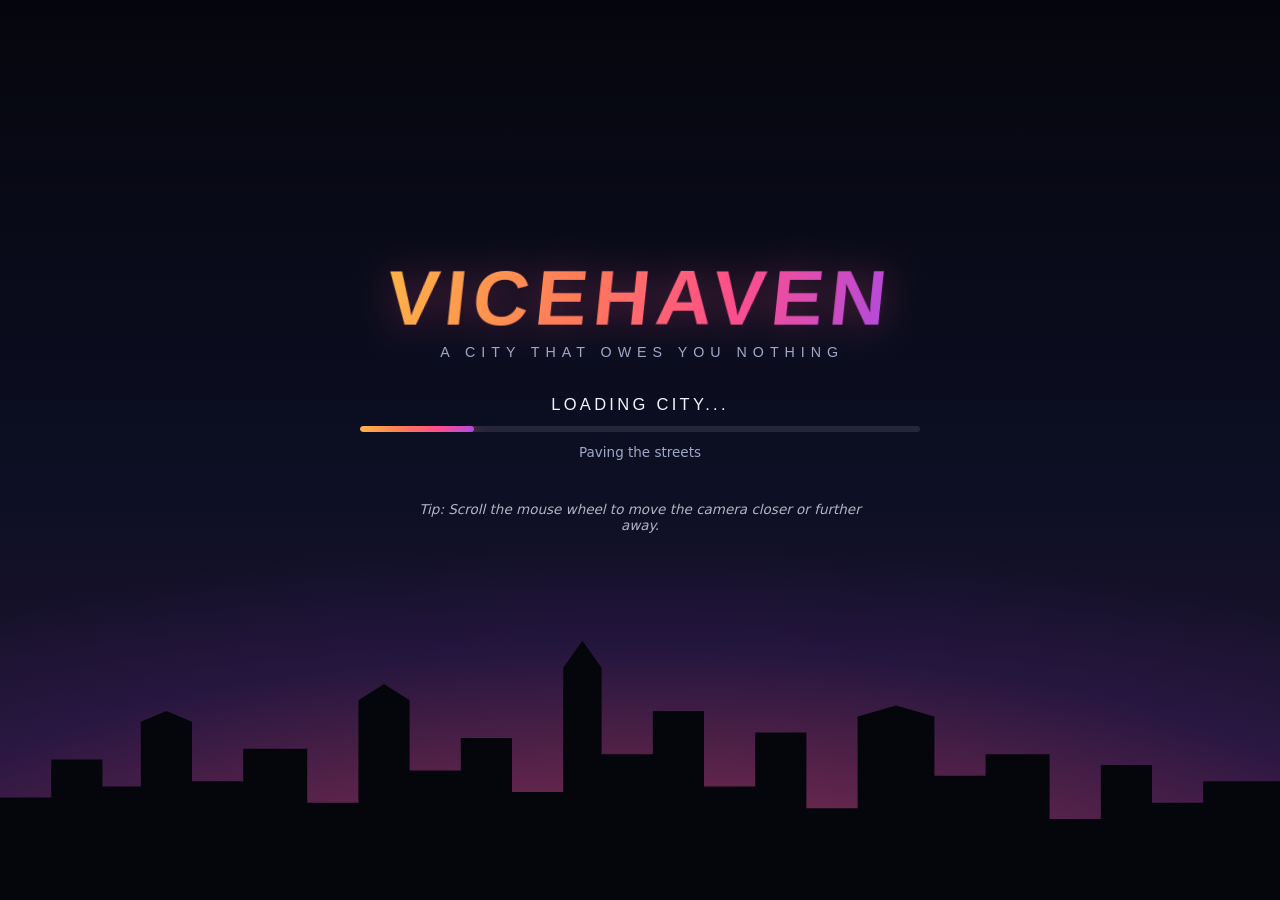
==== index.html @ 24d778cb "Rebuild index.html with vegetation merge; handoff note Co-Authored-By: Claude Sonnet 5.5 <noreply@an" ====
<!DOCTYPE html>
<html lang="en" data-build="single-file">
<head>
  <meta charset="utf-8">
  <!-- Vicehaven single-file build, 2026-10-19. Generated by tools/bundle.mjs from index.html; edit the source files, not this. -->
  <meta name="viewport" content="width=device-width, initial-scale=1">
  <meta name="color-scheme" content="dark">
  <meta name="description" content="Vicehaven — an original open-world action game that runs in the browser.">
  <title>Vicehaven</title>
  <link rel="icon" href="data:image/svg+xml,%3Csvg xmlns='http://www.w3.org/2000/svg' viewBox='0 0 64 64'%3E%3Cdefs%3E%3ClinearGradient id='g' x1='0' y1='0' x2='0' y2='1'%3E%3Cstop offset='0' stop-color='%23ffb347'/%3E%3Cstop offset='1' stop-color='%23ff4f8b'/%3E%3C/linearGradient%3E%3C/defs%3E%3Crect width='64' height='64' rx='14' fill='%230b0f1e'/%3E%3Cpath d='M14 14h9l9 26 9-26h9L37 50h-10z' fill='url(%23g)'/%3E%3C/svg%3E">
  <style data-src="css/style.css">
/*
 * style.css — design tokens, base styles, the loading screen, the error
 * overlay, buttons, the logo, dialogs and the developer overlay.
 * HUD styles live in hud.css, menu screens in menus.css.
 */

:root {
  --vh-bg: #070a14;
  --vh-panel: rgba(9, 13, 26, 0.74);
  --vh-panel-strong: rgba(9, 13, 26, 0.92);
  --vh-line: rgba(255, 255, 255, 0.12);
  --vh-line-strong: rgba(255, 255, 255, 0.22);
  --vh-text: #f1f4ff;
  --vh-muted: #9ea9c7;
  --vh-accent: #ff4f8b;
  --vh-accent-2: #ffb347;
  --vh-accent-3: #35e0d0;
  --vh-money: #7dffa8;
  --vh-health: #5ee08a;
  --vh-armor: #56b4ff;
  --vh-danger: #ff5a5a;
  --vh-warn: #ffb347;
  --vh-font: 'Segoe UI Variable Text', 'Segoe UI', system-ui, -apple-system, 'Helvetica Neue', Arial, sans-serif;
  --vh-font-display: 'Bahnschrift', 'DIN Alternate', 'Barlow Condensed', 'Arial Narrow', 'Segoe UI', sans-serif;
  --vh-text-scale: 1;
  --vh-subtitle-scale: 1;
  --vh-radius: 10px;
  --vh-sunset: linear-gradient(100deg, #ffb347 0%, #ff7a59 38%, #ff4f8b 68%, #b04ae0 100%);
}

/* Colour-blind friendly palette: blue / amber / white instead of green / red. */
body.cb-friendly {
  --vh-health: #f5c518;
  --vh-armor: #4aa3ff;
  --vh-money: #ffffff;
  --vh-danger: #ff9f1c;
  --vh-accent-3: #4aa3ff;
}

* {
  box-sizing: border-box;
}

html {
  font-size: calc(15px * var(--vh-text-scale));
}

html,
body {
  margin: 0;
  width: 100%;
  height: 100%;
  overflow: hidden;
  background: #000;
  color: var(--vh-text);
  font-family: var(--vh-font);
  -webkit-font-smoothing: antialiased;
  user-select: none;
}

#game-canvas {
  position: fixed;
  inset: 0;
  width: 100vw;
  height: 100vh;
  display: block;
  outline: none;
  background: #0b1020;
}

kbd {
  display: inline-block;
  min-width: 1.6em;
  padding: 0.1em 0.45em;
  border-radius: 5px;
  border: 1px solid var(--vh-line-strong);
  border-bottom-width: 2px;
  background: rgba(255, 255, 255, 0.08);
  font-family: var(--vh-font-display);
  font-size: 0.85em;
  font-weight: 600;
  text-align: center;
  color: var(--vh-text);
}

code {
  font-family: Consolas, 'Cascadia Mono', monospace;
  background: rgba(255, 255, 255, 0.08);
  padding: 0.05em 0.35em;
  border-radius: 4px;
}

/* ---------------------------------------------------------------- screens */
.screen {
  position: fixed;
  inset: 0;
  opacity: 0;
  visibility: hidden;
  pointer-events: none;
  transition: opacity 0.35s ease, visibility 0s linear 0.35s;
  z-index: 20;
}

.screen.visible {
  opacity: 1;
  visibility: visible;
  pointer-events: auto;
  transition: opacity 0.35s ease, visibility 0s;
}

/* ---------------------------------------------------------------- logo */
.logo {
  display: flex;
  flex-direction: column;
  align-items: flex-start;
  line-height: 1;
}

.logo-word {
  font-family: var(--vh-font-display);
  font-weight: 800;
  font-stretch: condensed;
  font-size: 4.6rem;
  letter-spacing: 0.08em;
  background: var(--vh-sunset);
  -webkit-background-clip: text;
  background-clip: text;
  color: transparent;
  filter: drop-shadow(0 0 18px rgba(255, 79, 139, 0.35));
  transform: skewX(-6deg);
}

.logo-sub {
  margin-top: 0.55rem;
  font-family: var(--vh-font-display);
  font-size: 0.95rem;
  letter-spacing: 0.42em;
  text-transform: uppercase;
  color: var(--vh-muted);
  padding-left: 0.3rem;
}

/* ---------------------------------------------------------- loading screen */
.screen-loading {
  z-index: 50;
  display: flex;
  align-items: center;
  justify-content: center;
  background: #06070f;
}

.loading-backdrop {
  position: absolute;
  inset: 0;
  background:
    radial-gradient(120% 60% at 50% 105%, rgba(255, 122, 89, 0.55) 0%, rgba(255, 79, 139, 0.28) 30%, rgba(90, 40, 140, 0.18) 55%, transparent 75%),
    linear-gradient(180deg, #05060d 0%, #0d0f24 55%, #2a1638 100%);
}

/* A skyline silhouette along the bottom of the loading screen. */
.loading-backdrop::after {
  content: '';
  position: absolute;
  left: 0;
  right: 0;
  bottom: 0;
  height: 30vh;
  background: #05060c;
  clip-path: polygon(0% 100%, 0% 62%, 4% 62%, 4% 48%, 8% 48%, 8% 58%, 11% 58%, 11% 34%, 13% 30%, 15% 34%, 15% 56%, 19% 56%, 19% 44%, 24% 44%, 24% 64%, 28% 64%, 28% 26%, 30% 20%, 32% 26%, 32% 52%, 36% 52%, 36% 40%, 40% 40%, 40% 60%, 44% 60%, 44% 14%, 45.5% 4%, 47% 14%, 47% 46%, 51% 46%, 51% 30%, 55% 30%, 55% 58%, 59% 58%, 59% 38%, 63% 38%, 63% 66%, 67% 66%, 67% 32%, 70% 28%, 73% 32%, 73% 54%, 77% 54%, 77% 46%, 82% 46%, 82% 70%, 86% 70%, 86% 50%, 90% 50%, 90% 64%, 94% 64%, 94% 56%, 100% 56%, 100% 100%);
}

.loading-inner {
  position: relative;
  width: min(560px, 86vw);
  display: flex;
  flex-direction: column;
  align-items: center;
  text-align: center;
  transform: translateY(-6vh);
}

.loading-inner .logo {
  align-items: center;
}

.loading-inner .logo-word {
  font-size: 5.2rem;
}

.loading-status {
  margin: 2.4rem 0 0.8rem;
  font-family: var(--vh-font-display);
  font-size: 1.1rem;
  letter-spacing: 0.2em;
  text-transform: uppercase;
}

.progress {
  width: 100%;
  height: 6px;
  border-radius: 999px;
  background: rgba(255, 255, 255, 0.1);
  overflow: hidden;
}

.progress-fill {
  height: 100%;
  width: 0%;
  border-radius: 999px;
  background: var(--vh-sunset);
  box-shadow: 0 0 14px rgba(255, 79, 139, 0.6);
  transition: width 0.25s ease;
}

.loading-step {
  margin: 0.8rem 0 0;
  min-height: 1.3em;
  font-size: 0.9rem;
  color: var(--vh-muted);
}

.loading-tip {
  margin: 2.6rem 0 0;
  max-width: 460px;
  font-size: 0.9rem;
  color: rgba(241, 244, 255, 0.72);
  font-style: italic;
}

/* ----------------------------------------------------------- fatal overlay */
.fatal {
  position: fixed;
  inset: 0;
  z-index: 100;
  display: none;
  align-items: center;
  justify-content: center;
  padding: 24px;
  background: radial-gradient(80% 80% at 50% 30%, #1a1030 0%, #05060c 70%);
  user-select: text;
}

.fatal.visible {
  display: flex;
}

.fatal-box {
  width: min(640px, 100%);
  max-height: 100%;
  overflow: auto;
  padding: 28px 30px;
  border-radius: 16px;
  background: var(--vh-panel-strong);
  border: 1px solid var(--vh-line);
  box-shadow: 0 30px 80px rgba(0, 0, 0, 0.6);
}

.fatal-badge {
  font-family: var(--vh-font-display);
  font-weight: 800;
  letter-spacing: 0.3em;
  font-size: 0.8rem;
  background: var(--vh-sunset);
  -webkit-background-clip: text;
  background-clip: text;
  color: transparent;
}

.fatal-box h2 {
  margin: 0.4rem 0 0.6rem;
  font-family: var(--vh-font-display);
  font-size: 1.7rem;
}

.fatal-message {
  color: var(--vh-accent-2);
  font-weight: 600;
}

.fatal-help {
  color: var(--vh-text);
  line-height: 1.55;
}

.fatal-help ol {
  padding-left: 1.3rem;
}

.fatal-details {
  margin-top: 1rem;
  color: var(--vh-muted);
}

.fatal-details pre {
  white-space: pre-wrap;
  word-break: break-word;
  font-size: 0.78rem;
  max-height: 200px;
  overflow: auto;
  background: rgba(0, 0, 0, 0.35);
  padding: 10px;
  border-radius: 8px;
}

.fatal-actions {
  margin-top: 1.2rem;
  display: flex;
  justify-content: flex-end;
}

/* ---------------------------------------------------------------- buttons */
.btn {
  appearance: none;
  border: 1px solid var(--vh-line);
  background: rgba(255, 255, 255, 0.06);
  color: var(--vh-text);
  font-family: var(--vh-font-display);
  font-size: 1rem;
  font-weight: 600;
  letter-spacing: 0.06em;
  padding: 0.62rem 1.2rem;
  border-radius: 8px;
  cursor: pointer;
  transition: background 0.15s, border-color 0.15s, transform 0.15s, color 0.15s;
}

.btn:hover:not([disabled]),
.btn:focus-visible {
  background: rgba(255, 255, 255, 0.14);
  border-color: var(--vh-line-strong);
  outline: none;
}

.btn:active:not([disabled]) {
  transform: translateY(1px);
}

.btn[disabled] {
  opacity: 0.45;
  cursor: not-allowed;
}

.btn-primary {
  background: var(--vh-sunset);
  border-color: transparent;
  color: #1b0b16;
}

.btn-primary:hover:not([disabled]),
.btn-primary:focus-visible {
  background: var(--vh-sunset);
  filter: brightness(1.1);
  box-shadow: 0 0 22px rgba(255, 79, 139, 0.45);
}

.btn-ghost {
  background: transparent;
}

.soon-badge {
  margin-left: 0.6rem;
  padding: 0.1rem 0.45rem;
  border-radius: 999px;
  font-size: 0.66rem;
  letter-spacing: 0.08em;
  background: rgba(255, 255, 255, 0.1);
  color: var(--vh-muted);
  vertical-align: middle;
  white-space: nowrap;
}

/* ---------------------------------------------------------------- dialog */
.dialog {
  position: fixed;
  inset: 0;
  z-index: 30;
  display: flex;
  align-items: center;
  justify-content: center;
  background: rgba(3, 5, 12, 0.35);
  opacity: 0;
  visibility: hidden;
  transition: opacity 0.25s, visibility 0s linear 0.25s;
}

.dialog.visible {
  opacity: 1;
  visibility: visible;
  transition: opacity 0.25s;
}

.dialog-box {
  width: min(560px, 90vw);
  padding: 24px 28px 20px;
  border-radius: 14px;
  background: var(--vh-panel-strong);
  border: 1px solid var(--vh-line);
  border-top: 3px solid var(--vh-accent-3);
  box-shadow: 0 24px 70px rgba(0, 0, 0, 0.55);
  line-height: 1.5;
  transform: translateY(8px);
  transition: transform 0.25s;
}

.dialog.visible .dialog-box {
  transform: none;
}

.dialog-kicker {
  font-size: 0.75rem;
  letter-spacing: 0.18em;
  text-transform: uppercase;
  color: var(--vh-accent-3);
}

.dialog-box h2 {
  margin: 0.2rem 0 0.6rem;
  font-family: var(--vh-font-display);
  font-size: 1.6rem;
}

.dialog-list {
  margin: 0.4rem 0 0.8rem;
  padding-left: 1.1rem;
}

.dialog-list b {
  color: var(--vh-accent-2);
}

.dialog-keys {
  display: flex;
  flex-wrap: wrap;
  gap: 0.45rem 1rem;
  padding: 0.8rem;
  border-radius: 10px;
  background: rgba(255, 255, 255, 0.05);
  font-size: 0.88rem;
  color: var(--vh-muted);
}

.dialog-close {
  margin-top: 0.9rem;
  font-size: 0.8rem;
  color: var(--vh-muted);
  text-align: right;
}

/* ------------------------------------------------------------- intro card */
.intro-card {
  position: fixed;
  left: 0;
  right: 0;
  bottom: 18vh;
  z-index: 15;
  text-align: center;
  opacity: 0;
  pointer-events: none;
}

.intro-card.visible {
  animation: intro-card 4.2s ease forwards;
}

.intro-place {
  font-family: var(--vh-font-display);
  font-size: 0.95rem;
  letter-spacing: 0.35em;
  text-transform: uppercase;
  color: var(--vh-accent-2);
  text-shadow: 0 2px 12px rgba(0, 0, 0, 0.7);
}

.intro-line {
  margin-top: 0.5rem;
  font-family: var(--vh-font-display);
  font-size: 2.2rem;
  font-weight: 700;
  text-shadow: 0 3px 18px rgba(0, 0, 0, 0.8);
}

@keyframes intro-card {
  0% { opacity: 0; transform: translateY(12px); }
  15% { opacity: 1; transform: none; }
  80% { opacity: 1; }
  100% { opacity: 0; }
}

/* ------------------------------------------------------ developer overlay */
.debug {
  position: fixed;
  top: 12px;
  left: 12px;
  z-index: 40;
  width: 470px;
  max-width: calc(100vw - 24px);
  padding: 10px 12px;
  border-radius: 10px;
  background: rgba(4, 6, 14, 0.82);
  border: 1px solid rgba(53, 224, 208, 0.35);
  font-family: Consolas, 'Cascadia Mono', 'Courier New', monospace;
  font-size: 12px;
  color: #cfe9ff;
  display: none;
  user-select: text;
}

.debug.visible {
  display: block;
}

.debug-title {
  font-weight: 700;
  letter-spacing: 0.15em;
  color: var(--vh-accent-3);
  margin-bottom: 6px;
}

.debug-stats {
  margin: 0;
  white-space: pre;
  line-height: 1.45;
}

.debug-graph {
  display: block;
  margin: 6px 0;
  width: 240px;
  height: 44px;
  background: rgba(255, 255, 255, 0.04);
  border-radius: 4px;
}

.debug-log {
  min-height: 4em;
  line-height: 1.4;
  color: #9fb4cc;
}

.debug-line.cmd {
  color: #ffffff;
}

.debug-line.bad {
  color: #ff9b9b;
}

.debug-input {
  width: 100%;
  margin-top: 6px;
  padding: 6px 8px;
  border-radius: 6px;
  border: 1px solid rgba(255, 255, 255, 0.15);
  background: rgba(0, 0, 0, 0.45);
  color: #fff;
  font: inherit;
  outline: none;
}

.debug-input:focus {
  border-color: var(--vh-accent-3);
}

body.reduced-flashing .progress-fill {
  box-shadow: none;
}
</style>
  <style data-src="css/hud.css">
/*
 * hud.css — the in-game heads-up display.
 * Everything is sized in rem so the "Interface text size" setting scales it.
 */

.hud {
  position: fixed;
  inset: 0;
  z-index: 10;
  pointer-events: none;
  opacity: 0;
  transition: opacity 0.4s;
  font-family: var(--vh-font-display);
}

.hud.visible {
  opacity: 1;
}

body.in-menu .hud .hud-hints,
body.in-menu .hud .hud-prompt,
body.dialog-open .hud .hud-prompt {
  opacity: 0;
}

/* ------------------------------------------------------------- top right */
.hud-top-right {
  position: absolute;
  top: 1.4rem;
  right: 1.8rem;
  display: flex;
  flex-direction: column;
  align-items: flex-end;
  gap: 0.3rem;
}

.hud-money {
  position: relative;
  font-size: 2rem;
  font-weight: 700;
  letter-spacing: 0.02em;
  color: var(--vh-money);
  text-shadow: 0 2px 0 rgba(0, 0, 0, 0.55), 0 0 14px rgba(0, 0, 0, 0.45);
  font-variant-numeric: tabular-nums;
}

.money-delta {
  position: absolute;
  right: 0;
  top: 100%;
  font-size: 1.1rem;
  opacity: 0;
  transform: translateY(-6px);
  transition: opacity 0.25s, transform 0.25s;
  white-space: nowrap;
}

.money-delta.show {
  opacity: 1;
  transform: none;
}

.money-delta.gain {
  color: var(--vh-money);
}

.money-delta.loss {
  color: var(--vh-danger);
}

/* Police heat: five shield-shaped pips. */
.hud-wanted {
  display: flex;
  gap: 0.32rem;
  opacity: 0;
  transform: translateY(-6px);
  transition: opacity 0.3s ease, transform 0.3s ease;
}

.hud-wanted.visible {
  opacity: 1;
  transform: none;
}

.heat-pip {
  width: 1.35rem;
  height: 1.55rem;
  clip-path: polygon(50% 0, 100% 18%, 92% 70%, 50% 100%, 8% 70%, 0 18%);
  background: rgba(255, 255, 255, 0.14);
  box-shadow: inset 0 0 0 2px rgba(255, 255, 255, 0.15);
}

.heat-pip.on {
  background: linear-gradient(180deg, #ff5a5a, #b3122e);
  animation: heat-siren 0.9s steps(1) infinite;
}

.heat-pip.on:nth-child(2n) {
  animation-delay: 0.45s;
}

@keyframes heat-siren {
  0% { background: linear-gradient(180deg, #ff5a5a, #b3122e); filter: drop-shadow(0 0 6px rgba(255, 60, 60, 0.9)); }
  50% { background: linear-gradient(180deg, #5aa8ff, #1b3fb3); filter: drop-shadow(0 0 6px rgba(80, 150, 255, 0.9)); }
}

.hud-wanted.flashing .heat-pip.on {
  animation: heat-evade 0.6s ease-in-out infinite alternate;
}

@keyframes heat-evade {
  from { opacity: 1; }
  to { opacity: 0.2; }
}

.hud-wanted.bump {
  animation: heat-bump 0.5s ease;
}

@keyframes heat-bump {
  30% { transform: scale(1.25); }
}

.hud-bust {
  position: relative;
  width: 8.2rem;
  height: 0.5rem;
  margin-top: 0.25rem;
  border-radius: 99px;
  background: rgba(255, 255, 255, 0.12);
  opacity: 0;
  transition: opacity 0.2s;
}

.hud-bust.visible {
  opacity: 1;
}

.hud-bust span {
  position: absolute;
  right: 0;
  top: -1.05rem;
  font-family: var(--vh-font-display);
  font-size: 0.65rem;
  letter-spacing: 0.25em;
  color: #ff8a8a;
}

.hud-bust .fill {
  height: 100%;
  width: 0;
  border-radius: 99px;
  background: linear-gradient(90deg, #ff9f1c, #ff3b3b);
}

/* ----------------------------------------------------------- bottom left */
.hud-bottom-left {
  position: absolute;
  left: 1.8rem;
  bottom: 1.6rem;
  width: 17rem;
}

.hud-location {
  margin-bottom: 0.7rem;
  text-shadow: 0 2px 6px rgba(0, 0, 0, 0.75);
}

.loc-place {
  font-size: 1.25rem;
  font-weight: 700;
  letter-spacing: 0.04em;
  text-transform: uppercase;
}

.loc-sub {
  margin-top: 0.1rem;
  font-size: 0.85rem;
  color: rgba(241, 244, 255, 0.78);
  letter-spacing: 0.05em;
}

.hud-bars {
  display: flex;
  flex-direction: column;
  gap: 0.35rem;
  padding: 0.55rem 0.65rem;
  border-radius: 10px;
  background: rgba(6, 9, 20, 0.55);
  border: 1px solid rgba(255, 255, 255, 0.08);
  backdrop-filter: blur(4px);
}

.bar {
  display: flex;
  align-items: center;
  gap: 0.5rem;
}

.bar-icon {
  width: 1rem;
  text-align: center;
  font-size: 0.85rem;
  line-height: 1;
}

.bar-track {
  flex: 1;
  height: 0.5rem;
  border-radius: 999px;
  background: rgba(255, 255, 255, 0.12);
  overflow: hidden;
}

.bar .fill {
  height: 100%;
  width: 100%;
  border-radius: 999px;
  transition: width 0.3s ease;
}

.bar-health .bar-icon {
  color: var(--vh-health);
}

.bar-health .fill {
  background: var(--vh-health);
  box-shadow: 0 0 10px color-mix(in srgb, var(--vh-health) 60%, transparent);
}

.bar-health.low .fill {
  background: var(--vh-danger);
  animation: hud-pulse 0.9s ease-in-out infinite;
}

.bar-armor .bar-icon {
  color: var(--vh-armor);
}

.bar-armor .fill {
  background: var(--vh-armor);
}

.bar-armor.empty {
  opacity: 0.45;
}

@keyframes hud-pulse {
  0%, 100% { opacity: 1; }
  50% { opacity: 0.45; }
}

body.reduced-flashing .bar-health.low .fill {
  animation: none;
}

/* ------------------------------------------------------------------ centre */
.hud-crosshair {
  position: absolute;
  left: 50%;
  top: 50%;
  width: 26px;
  height: 26px;
  margin: -13px 0 0 -13px;
  opacity: 0;
  transform: scale(1.4);
  transition: opacity 0.15s, transform 0.15s;
}

.hud-crosshair.visible {
  opacity: 1;
  transform: none;
}

.hud-crosshair i {
  position: absolute;
  background: #fff;
  box-shadow: 0 0 2px rgba(0, 0, 0, 0.9);
  border-radius: 1px;
}

.hud-crosshair i:nth-child(1) { left: 12px; top: 0; width: 2px; height: 8px; }
.hud-crosshair i:nth-child(2) { left: 12px; bottom: 0; width: 2px; height: 8px; }
.hud-crosshair i:nth-child(3) { top: 12px; left: 0; width: 8px; height: 2px; }
.hud-crosshair i:nth-child(4) { top: 12px; right: 0; width: 8px; height: 2px; }

.hud-prompt {
  position: absolute;
  left: 50%;
  bottom: 22%;
  display: flex;
  align-items: center;
  gap: 0.6rem;
  padding: 0.55rem 0.9rem;
  border-radius: 10px;
  background: rgba(6, 9, 20, 0.72);
  border: 1px solid rgba(255, 255, 255, 0.12);
  font-size: 1rem;
  font-weight: 600;
  letter-spacing: 0.03em;
  opacity: 0;
  transform: translate(-50%, 8px);
  transition: opacity 0.18s, transform 0.18s;
  white-space: nowrap;
}

.hud-prompt.visible {
  opacity: 1;
  transform: translate(-50%, 0);
}

.hud-prompt kbd {
  font-size: 0.95rem;
  background: var(--vh-accent-3);
  border-color: transparent;
  color: #031412;
}

.prompt-price {
  color: var(--vh-money);
}

.prompt-price:empty {
  display: none;
}

.hud-lock-hint {
  position: absolute;
  left: 50%;
  top: 58%;
  transform: translateX(-50%);
  padding: 0.4rem 0.8rem;
  border-radius: 999px;
  background: rgba(6, 9, 20, 0.7);
  font-size: 0.85rem;
  letter-spacing: 0.05em;
  opacity: 0;
  transition: opacity 0.3s;
}

.hud-lock-hint.visible {
  opacity: 1;
}

/* ------------------------------------------------------------- top left */
.hud-fps {
  position: absolute;
  top: 0.7rem;
  left: 0.9rem;
  padding: 0.15rem 0.5rem;
  border-radius: 6px;
  background: rgba(0, 0, 0, 0.45);
  font-size: 0.8rem;
  font-weight: 600;
  letter-spacing: 0.05em;
  color: var(--vh-accent-3);
  display: none;
  font-variant-numeric: tabular-nums;
}

.hud-fps.visible {
  display: block;
}

.hud-fps.warn {
  color: var(--vh-warn);
}

.hud-fps.bad {
  color: var(--vh-danger);
}

.hud-notify-stack {
  position: absolute;
  top: 2.6rem;
  left: 1.2rem;
  width: 21rem;
  display: flex;
  flex-direction: column;
  gap: 0.5rem;
}

.notify {
  display: flex;
  gap: 0.7rem;
  align-items: flex-start;
  padding: 0.7rem 0.85rem;
  border-radius: 10px;
  background: rgba(8, 11, 24, 0.82);
  border: 1px solid rgba(255, 255, 255, 0.1);
  border-left: 3px solid var(--vh-accent-3);
  box-shadow: 0 10px 30px rgba(0, 0, 0, 0.35);
  opacity: 0;
  transform: translateX(-16px);
  transition: opacity 0.3s ease, transform 0.3s ease;
  font-family: var(--vh-font);
}

.notify.in {
  opacity: 1;
  transform: none;
}

.notify.out {
  opacity: 0;
  transform: translateX(-16px);
}

.notify.bad {
  border-left-color: var(--vh-danger);
}

.notify-icon {
  font-size: 1.2rem;
  line-height: 1.2;
}

.notify-title {
  font-family: var(--vh-font-display);
  font-weight: 700;
  letter-spacing: 0.03em;
}

.notify-text {
  margin-top: 0.1rem;
  font-size: 0.86rem;
  color: rgba(241, 244, 255, 0.82);
  line-height: 1.4;
}

/* ------------------------------------------------------------ banner */
.hud-banner {
  position: absolute;
  right: 2rem;
  bottom: 2rem;
  text-align: right;
  opacity: 0;
  text-shadow: 0 3px 14px rgba(0, 0, 0, 0.8);
}

.hud-banner.visible {
  animation: hud-banner 3.8s ease forwards;
}

.banner-title {
  font-size: 2.4rem;
  font-weight: 800;
  font-style: italic;
  letter-spacing: 0.06em;
  text-transform: uppercase;
  background: var(--vh-sunset);
  -webkit-background-clip: text;
  background-clip: text;
  color: transparent;
  filter: drop-shadow(0 2px 6px rgba(0, 0, 0, 0.7));
}

.banner-sub {
  font-size: 0.95rem;
  letter-spacing: 0.2em;
  text-transform: uppercase;
  color: rgba(241, 244, 255, 0.85);
}

@keyframes hud-banner {
  0% { opacity: 0; transform: translateX(24px); }
  12% { opacity: 1; transform: none; }
  82% { opacity: 1; }
  100% { opacity: 0; }
}

.hud-toast {
  position: absolute;
  left: 50%;
  top: 1.2rem;
  transform: translateX(-50%);
  padding: 0.35rem 0.9rem;
  border-radius: 999px;
  background: rgba(6, 9, 20, 0.72);
  font-size: 0.9rem;
  letter-spacing: 0.06em;
  opacity: 0;
  transition: opacity 0.2s;
}

.hud-toast.visible {
  opacity: 1;
}

/* ------------------------------------------------------------ checklist */
.hud-hints {
  position: absolute;
  right: 1.8rem;
  top: 6.2rem;
  width: 17.5rem;
  padding: 0.8rem 0.9rem 0.6rem;
  border-radius: 12px;
  background: rgba(6, 9, 20, 0.6);
  border: 1px solid rgba(255, 255, 255, 0.08);
  backdrop-filter: blur(4px);
  transition: opacity 0.6s, transform 0.6s;
}

.hud-hints.complete,
.hud-hints.hidden-by-setting {
  opacity: 0;
  transform: translateX(20px);
}

.hints-title {
  font-size: 0.78rem;
  letter-spacing: 0.22em;
  text-transform: uppercase;
  color: var(--vh-accent-2);
  margin-bottom: 0.45rem;
}

.hints-list {
  list-style: none;
  margin: 0;
  padding: 0;
}

.hint {
  display: grid;
  grid-template-columns: 1.1rem 1fr auto;
  align-items: center;
  gap: 0.1rem 0.5rem;
  padding: 0.22rem 0;
  font-family: var(--vh-font);
  font-size: 0.82rem;
  color: rgba(241, 244, 255, 0.9);
  transition: color 0.3s, opacity 0.3s;
}

.hint-box {
  width: 0.85rem;
  height: 0.85rem;
  border-radius: 4px;
  border: 1.5px solid rgba(255, 255, 255, 0.4);
  position: relative;
  transition: background 0.25s, border-color 0.25s;
}

.hint.done .hint-box {
  background: var(--vh-accent-3);
  border-color: var(--vh-accent-3);
}

.hint.done .hint-box::after {
  content: '';
  position: absolute;
  left: 0.22rem;
  top: 0.05rem;
  width: 0.2rem;
  height: 0.42rem;
  border: solid #031412;
  border-width: 0 2px 2px 0;
  transform: rotate(45deg);
}

.hint.done .hint-text {
  color: rgba(241, 244, 255, 0.45);
  text-decoration: line-through;
}

.hint-keys {
  font-family: var(--vh-font-display);
  font-size: 0.72rem;
  letter-spacing: 0.04em;
  color: var(--vh-muted);
  white-space: nowrap;
}

.hint-note {
  grid-column: 2 / 4;
  font-size: 0.7rem;
  color: var(--vh-muted);
}

.hint.done .hint-note {
  display: none;
}

/* ------------------------------------------------------ fades, knockout */
.hud-fade {
  position: absolute;
  inset: 0;
  background: #000;
  opacity: 0;
  transition-property: opacity;
  transition-duration: 600ms;
}

.hud-knockout {
  position: absolute;
  inset: 0;
  display: flex;
  flex-direction: column;
  align-items: center;
  justify-content: center;
  background: radial-gradient(ellipse at center, rgba(40, 0, 10, 0.2) 0%, rgba(40, 0, 10, 0.75) 100%);
  opacity: 0;
  transition: opacity 0.8s;
}

.hud-knockout.visible {
  opacity: 1;
}

.hud-knockout h2 {
  margin: 0;
  font-size: 3.4rem;
  font-weight: 800;
  font-style: italic;
  letter-spacing: 0.1em;
  text-transform: uppercase;
  color: #ff6f7d;
  text-shadow: 0 4px 24px rgba(0, 0, 0, 0.8);
}

.hud-knockout p {
  margin: 0.4rem 0 0;
  font-size: 1rem;
  letter-spacing: 0.12em;
  color: rgba(255, 255, 255, 0.8);
}

@media (max-width: 900px) {
  .hud-hints {
    display: none;
  }
}

/* ------------------------------------------------------------ challenges */
body.in-challenge .hud .hud-hints {
  opacity: 0;
  transform: translateX(20px);
}

.hud-challenge {
  position: absolute;
  top: 1.1rem;
  left: 50%;
  transform: translate(-50%, -12px);
  min-width: 15rem;
  padding: 0.5rem 1.4rem 0.6rem;
  border-radius: 14px;
  background: rgba(6, 9, 20, 0.62);
  border: 1px solid rgba(255, 255, 255, 0.1);
  backdrop-filter: blur(4px);
  text-align: center;
  opacity: 0;
  transition: opacity 0.3s, transform 0.3s;
}

.hud-challenge.visible {
  opacity: 1;
  transform: translate(-50%, 0);
}

.chal-name {
  font-size: 0.75rem;
  letter-spacing: 0.3em;
  text-transform: uppercase;
  color: var(--vh-accent-3);
}

.hud-challenge.countdown .chal-name {
  color: var(--vh-accent-2);
}

.chal-timer {
  font-size: 2.6rem;
  font-weight: 700;
  line-height: 1.05;
  font-variant-numeric: tabular-nums;
  letter-spacing: 0.02em;
  text-shadow: 0 2px 10px rgba(0, 0, 0, 0.6);
}

.chal-timer.warning {
  color: var(--vh-warn);
}

.chal-timer.critical {
  color: var(--vh-danger);
  animation: chal-pulse 0.5s ease-in-out infinite;
}

body.reduced-flashing .chal-timer.critical {
  animation: none;
}

@keyframes chal-pulse {
  50% { transform: scale(1.08); }
}

.chal-info {
  font-size: 0.8rem;
  letter-spacing: 0.08em;
  color: rgba(241, 244, 255, 0.78);
}

.chal-pop {
  position: absolute;
  left: 50%;
  top: 100%;
  transform: translate(-50%, 0);
  margin-top: 0.4rem;
  font-size: 1.6rem;
  font-weight: 800;
  opacity: 0;
  text-shadow: 0 2px 10px rgba(0, 0, 0, 0.7);
  white-space: nowrap;
}

.chal-pop.show {
  animation: chal-pop 1.6s ease forwards;
}

.chal-pop.good {
  color: var(--vh-money);
}

.chal-pop.bad {
  color: var(--vh-danger);
}

@keyframes chal-pop {
  0% { opacity: 0; transform: translate(-50%, -6px) scale(0.8); }
  12% { opacity: 1; transform: translate(-50%, 0) scale(1.1); }
  25% { transform: translate(-50%, 0) scale(1); }
  80% { opacity: 1; }
  100% { opacity: 0; transform: translate(-50%, 8px); }
}

.hud-bigtext {
  position: absolute;
  left: 50%;
  top: 38%;
  transform: translate(-50%, -50%);
  font-size: 7rem;
  font-weight: 800;
  font-style: italic;
  color: #fff;
  text-shadow: 0 6px 30px rgba(0, 0, 0, 0.6);
  opacity: 0;
  pointer-events: none;
}

.hud-bigtext.show {
  animation: big-count 0.95s ease-out forwards;
}

.hud-bigtext.go {
  background: var(--vh-sunset);
  -webkit-background-clip: text;
  background-clip: text;
  color: transparent;
  filter: drop-shadow(0 4px 18px rgba(255, 79, 139, 0.6));
}

@keyframes big-count {
  0% { opacity: 0; transform: translate(-50%, -50%) scale(1.8); }
  18% { opacity: 1; transform: translate(-50%, -50%) scale(1); }
  70% { opacity: 1; }
  100% { opacity: 0; transform: translate(-50%, -50%) scale(0.85); }
}

.hud-center-banner {
  position: absolute;
  left: 0;
  right: 0;
  top: 30%;
  text-align: center;
  opacity: 0;
  pointer-events: none;
}

.hud-center-banner.show {
  animation: hud-banner 2.2s ease forwards;
}

.cb-title {
  font-size: 2.8rem;
  font-weight: 800;
  font-style: italic;
  letter-spacing: 0.06em;
  text-transform: uppercase;
  color: #ff8a7a;
  text-shadow: 0 4px 20px rgba(0, 0, 0, 0.7);
}

.cb-sub {
  font-size: 0.95rem;
  letter-spacing: 0.18em;
  text-transform: uppercase;
  color: rgba(255, 255, 255, 0.8);
}

.hud-objective {
  position: absolute;
  width: 0;
  height: 0;
  opacity: 0;
  transition: opacity 0.2s;
}

.hud-objective.visible {
  opacity: 1;
}

.obj-diamond {
  position: absolute;
  left: -9px;
  top: -9px;
  width: 18px;
  height: 18px;
  border: 3px solid var(--vh-accent-3);
  transform: rotate(45deg);
  box-shadow: 0 0 12px var(--vh-accent-3);
  background: rgba(53, 224, 208, 0.18);
}

.hud-objective.finish .obj-diamond {
  border-color: #ffd34a;
  box-shadow: 0 0 14px #ffd34a;
  background: rgba(255, 211, 74, 0.2);
}

.obj-dist {
  position: absolute;
  left: 50%;
  top: 16px;
  transform: translateX(-50%);
  font-size: 0.85rem;
  font-weight: 700;
  white-space: nowrap;
  text-shadow: 0 1px 4px rgba(0, 0, 0, 0.9);
}

.obj-arrow {
  position: absolute;
  left: -2px;
  top: -2px;
  width: 4px;
  height: 4px;
  display: none;
}

.obj-arrow::after {
  content: '';
  position: absolute;
  left: 14px;
  top: -10px;
  border-left: 18px solid var(--vh-accent-3);
  border-top: 12px solid transparent;
  border-bottom: 12px solid transparent;
  filter: drop-shadow(0 0 6px var(--vh-accent-3));
}

.hud-objective.edge .obj-arrow {
  display: block;
}

.hud-objective.edge .obj-diamond {
  transform: rotate(45deg) scale(0.7);
}

.hud-results {
  position: absolute;
  left: 50%;
  top: 50%;
  display: flex;
  gap: 1.3rem;
  align-items: center;
  min-width: 25rem;
  padding: 1.3rem 1.6rem;
  border-radius: 18px;
  background: rgba(8, 11, 24, 0.86);
  border: 1px solid rgba(255, 255, 255, 0.12);
  box-shadow: 0 30px 80px rgba(0, 0, 0, 0.55);
  transform: translate(-50%, -40%) scale(0.96);
  opacity: 0;
  transition: opacity 0.35s, transform 0.35s;
}

.hud-results.visible {
  opacity: 1;
  transform: translate(-50%, -50%) scale(1);
}

.res-medal {
  flex: none;
  width: 5.2rem;
  height: 5.2rem;
  border-radius: 50%;
  display: flex;
  align-items: center;
  justify-content: center;
  font-size: 2.6rem;
  color: rgba(0, 0, 0, 0.55);
  background: radial-gradient(circle at 35% 30%, #ffffff 0%, #9aa3b5 60%, #5b6275 100%);
}

.res-medal.gold {
  background: radial-gradient(circle at 35% 30%, #fff6c9 0%, #f3c33c 55%, #a8740c 100%);
  box-shadow: 0 0 30px rgba(243, 195, 60, 0.55);
}

.res-medal.silver {
  background: radial-gradient(circle at 35% 30%, #ffffff 0%, #c6ccd8 55%, #7c8497 100%);
  box-shadow: 0 0 24px rgba(198, 204, 216, 0.45);
}

.res-medal.bronze {
  background: radial-gradient(circle at 35% 30%, #ffe0c2 0%, #cd7f3a 55%, #7d4418 100%);
  box-shadow: 0 0 24px rgba(205, 127, 58, 0.45);
}

.res-name {
  font-size: 0.78rem;
  letter-spacing: 0.3em;
  text-transform: uppercase;
  color: var(--vh-muted);
}

.res-title {
  font-size: 1.7rem;
  font-weight: 800;
  letter-spacing: 0.04em;
}

.res-main {
  font-size: 2.1rem;
  font-weight: 700;
  font-variant-numeric: tabular-nums;
  color: var(--vh-accent-2);
}

.res-line {
  font-size: 0.9rem;
  color: rgba(241, 244, 255, 0.85);
}

.res-reward {
  margin-top: 0.3rem;
  font-size: 1.3rem;
  font-weight: 800;
  color: var(--vh-money);
}

.res-hint {
  margin-top: 0.6rem;
  font-size: 0.8rem;
  color: var(--vh-muted);
}

/* --------------------------------------------------------------- driving */
.hud-speedo {
  --speed: 0;
  position: absolute;
  right: 1.6rem;
  bottom: 1.4rem;
  width: 14rem;
  padding: 0.5rem 0.6rem 0.7rem;
  border-radius: 22px;
  background: radial-gradient(circle at 50% 38%, rgba(20, 26, 48, 0.88), rgba(6, 8, 18, 0.78) 72%);
  border: 1px solid rgba(255, 255, 255, 0.12);
  box-shadow: 0 14px 38px rgba(0, 0, 0, 0.5), inset 0 1px 0 rgba(255, 255, 255, 0.08);
  font-family: var(--vh-font-display);
  opacity: 0;
  transform: translateY(12px) scale(0.97);
  transition: opacity 0.35s ease, transform 0.35s ease;
  overflow: hidden;
}

.hud-speedo.visible {
  opacity: 1;
  transform: none;
}

/* The dial: square, centred, the number sits inside it. */
.speedo-arc {
  position: relative;
  width: 100%;
  aspect-ratio: 1;
}

.speedo-arc svg {
  display: block;
  width: 100%;
  height: 100%;
  overflow: visible;
}

.speedo-arc .track {
  fill: none;
  stroke: rgba(255, 255, 255, 0.1);
  stroke-width: 9;
  stroke-linecap: round;
}

.speedo-arc .prog {
  fill: none;
  stroke: url(#spd-grad);
  stroke-width: 9;
  stroke-linecap: round;
  stroke-dasharray: 100;
  stroke-dashoffset: calc(100 - 100 * var(--speed));
  filter: drop-shadow(0 0 5px rgba(255, 130, 90, 0.7));
  transition: stroke-dashoffset 0.12s linear;
}

.speedo-arc .tk {
  stroke: rgba(255, 255, 255, 0.35);
  stroke-width: 1.2;
}

.speedo-arc .tk.major {
  stroke: rgba(255, 255, 255, 0.75);
  stroke-width: 2;
}

.speedo-arc .needle {
  transform-origin: 100px 100px;
  transform: rotate(calc(-135deg + 270deg * var(--speed)));
  transition: transform 0.12s linear;
  fill: #ff4f8b;
  filter: drop-shadow(0 0 4px rgba(255, 79, 139, 0.9));
}

.speedo-arc .needle circle {
  fill: #f1f4ff;
}

.speedo-value {
  position: absolute;
  left: 0;
  right: 0;
  top: 5.3rem;
  text-align: center;
  font-size: 3.1rem;
  font-weight: 700;
  line-height: 1;
  letter-spacing: -0.02em;
  font-variant-numeric: tabular-nums;
  text-shadow: 0 0 20px rgba(255, 122, 89, 0.45);
}

.speedo-unit {
  position: absolute;
  left: 0;
  right: 0;
  top: 8.35rem;
  text-align: center;
  font-size: 0.7rem;
  letter-spacing: 0.3em;
  color: var(--vh-muted);
  text-transform: uppercase;
}

.speedo-gear {
  position: absolute;
  left: 50%;
  top: 9.6rem;
  transform: translateX(-50%);
  width: 2.3rem;
  height: 2rem;
  display: grid;
  place-items: center;
  border-radius: 9px;
  border: 1px solid rgba(255, 255, 255, 0.28);
  background: rgba(255, 255, 255, 0.06);
  font-size: 1.2rem;
  font-weight: 700;
  color: var(--vh-accent-2);
}

/* Nitro and body: two thin segmented bars under the dial. */
.speedo-bar {
  position: relative;
  margin: 1.25rem 0.6rem 0;
  height: 0.45rem;
  border-radius: 99px;
  background: rgba(255, 255, 255, 0.08);
  overflow: visible;
}

.speedo-bar + .speedo-bar {
  margin-top: 1.35rem;
}

.speedo-bar .fill {
  height: 100%;
  width: 50%;
  border-radius: 99px;
  transition: width 0.15s linear;
  -webkit-mask: repeating-linear-gradient(90deg, #000 0 8px, transparent 8px 10px);
  mask: repeating-linear-gradient(90deg, #000 0 8px, transparent 8px 10px);
}

.speedo-bar .bar-label {
  position: absolute;
  left: 0;
  top: -1rem;
  font-size: 0.6rem;
  letter-spacing: 0.24em;
  color: var(--vh-muted);
}

.speedo-nitro .fill {
  background: linear-gradient(90deg, #35e0d0, #4aa3ff 60%, #b04ae0);
  box-shadow: 0 0 10px rgba(74, 163, 255, 0.6);
}

.hud-speedo.boosting .speedo-nitro .fill {
  animation: nitro-pulse 0.25s ease-in-out infinite alternate;
}

.hud-speedo.boosting {
  box-shadow: 0 14px 38px rgba(0, 0, 0, 0.5), 0 0 28px rgba(74, 163, 255, 0.35), inset 0 1px 0 rgba(255, 255, 255, 0.08);
}

@keyframes nitro-pulse {
  to { filter: brightness(1.7); }
}

.speedo-damage .fill {
  background: linear-gradient(90deg, #5ee08a, #ffd166);
}

.hud-speedo.damaged .speedo-damage .fill {
  background: linear-gradient(90deg, #ff5a5a, #ff9f1c);
  animation: damage-blink 0.8s steps(2) infinite;
}

@keyframes damage-blink {
  50% { opacity: 0.45; }
}

.hud-vehicle-name {
  position: absolute;
  right: 2.2rem;
  bottom: 22.5rem; /* just above the speedometer dial, below the district name and radio */
  text-align: right;
  font-family: var(--vh-font-display);
  opacity: 0;
  pointer-events: none;
  text-shadow: 0 3px 12px rgba(0, 0, 0, 0.7);
}

.hud-vehicle-name.show {
  animation: vehicle-name 3.2s ease forwards;
}

.vn-make {
  font-size: 0.8rem;
  letter-spacing: 0.4em;
  text-transform: uppercase;
  color: var(--vh-accent-2);
}

.vn-model {
  font-size: 2.1rem;
  font-weight: 700;
  font-style: italic;
  letter-spacing: 0.02em;
  background: var(--vh-sunset);
  -webkit-background-clip: text;
  background-clip: text;
  color: transparent;
}

@keyframes vehicle-name {
  0% { opacity: 0; transform: translateX(30px); }
  12% { opacity: 1; transform: none; }
  80% { opacity: 1; transform: none; }
  100% { opacity: 0; transform: translateX(-10px); }
}

.hud-score-pop {
  position: absolute;
  left: 50%;
  top: 30%;
  transform: translateX(-50%);
  font-family: var(--vh-font-display);
  font-size: 1.5rem;
  font-weight: 700;
  font-style: italic;
  letter-spacing: 0.12em;
  color: #fff;
  text-shadow: 0 0 16px rgba(53, 224, 208, 0.9), 0 3px 8px rgba(0, 0, 0, 0.6);
  opacity: 0;
  pointer-events: none;
  white-space: nowrap;
}

.hud-score-pop.show {
  animation: score-pop 1.3s ease-out forwards;
}

@keyframes score-pop {
  0% { opacity: 0; transform: translate(-50%, 12px) scale(0.8); }
  15% { opacity: 1; transform: translate(-50%, 0) scale(1.08); }
  30% { transform: translate(-50%, 0) scale(1); }
  80% { opacity: 1; }
  100% { opacity: 0; transform: translate(-50%, -18px); }
}

.hud-car-prompt {
  bottom: 26%;
}

body.driving .hud .hud-hints {
  opacity: 0;
}

/* -------------------------------------------------------------- missions */
.hud-objtext {
  position: absolute;
  left: 50%;
  top: 1.3rem;
  transform: translateX(-50%);
  max-width: min(760px, 70vw);
  padding: 0.5rem 1.2rem;
  border-radius: 999px;
  background: linear-gradient(90deg, rgba(8, 11, 22, 0), rgba(8, 11, 22, 0.72) 18%, rgba(8, 11, 22, 0.72) 82%, rgba(8, 11, 22, 0));
  font-family: var(--vh-font-display);
  font-size: 1.12rem;
  letter-spacing: 0.04em;
  text-align: center;
  color: #fff;
  text-shadow: 0 2px 6px rgba(0, 0, 0, 0.8);
  opacity: 0;
  transition: opacity 0.3s ease;
  pointer-events: none;
}

.hud-objtext::before {
  content: '◆';
  margin-right: 0.55rem;
  color: var(--vh-accent-2);
}

.hud-objtext.visible {
  opacity: 1;
}

.hud-objtext.flash {
  animation: obj-flash 0.9s ease;
}

@keyframes obj-flash {
  0% { color: var(--vh-accent-2); transform: translateX(-50%) scale(1.06); }
  100% { color: #fff; transform: translateX(-50%); }
}

.hud-mtimer {
  position: absolute;
  left: 50%;
  top: 3.9rem;
  transform: translateX(-50%);
  font-family: var(--vh-font-display);
  font-size: 1.9rem;
  font-weight: 700;
  font-variant-numeric: tabular-nums;
  color: #fff;
  text-shadow: 0 2px 8px rgba(0, 0, 0, 0.8);
  opacity: 0;
  pointer-events: none;
}

.hud-mtimer.visible {
  opacity: 1;
}

.hud-mtimer.critical {
  color: #ff5a5a;
  animation: timer-pulse 0.5s ease-in-out infinite alternate;
}

@keyframes timer-pulse {
  to { transform: translateX(-50%) scale(1.12); }
}

.hud-suspicion {
  position: absolute;
  left: 50%;
  top: 4.2rem;
  width: 14rem;
  height: 0.5rem;
  transform: translateX(-50%);
  border-radius: 99px;
  background: rgba(255, 255, 255, 0.14);
  opacity: 0;
  transition: opacity 0.3s;
}

.hud-suspicion.visible {
  opacity: 1;
}

.hud-suspicion span {
  position: absolute;
  left: 0;
  top: -1.1rem;
  font-family: var(--vh-font-display);
  font-size: 0.65rem;
  letter-spacing: 0.25em;
  color: var(--vh-muted);
}

.hud-suspicion .fill {
  height: 100%;
  width: 0;
  border-radius: 99px;
  background: linear-gradient(90deg, #ffd166, #ff9f1c);
  transition: width 0.2s linear;
}

.hud-suspicion.high .fill {
  background: linear-gradient(90deg, #ff9f1c, #ff3b3b);
}

.hud-mtitle {
  position: absolute;
  left: 50%;
  top: 34%;
  transform: translateX(-50%);
  text-align: center;
  font-family: var(--vh-font-display);
  opacity: 0;
  pointer-events: none;
}

.hud-mtitle.show {
  animation: mtitle 4.2s ease forwards;
}

.mt-sub {
  font-size: 0.85rem;
  letter-spacing: 0.5em;
  text-transform: uppercase;
  color: var(--vh-accent-2);
  margin-bottom: 0.3rem;
}

.mt-main {
  font-size: 3.4rem;
  font-weight: 700;
  font-style: italic;
  letter-spacing: 0.02em;
  background: var(--vh-sunset);
  -webkit-background-clip: text;
  background-clip: text;
  color: transparent;
  filter: drop-shadow(0 4px 14px rgba(0, 0, 0, 0.6));
}

@keyframes mtitle {
  0% { opacity: 0; transform: translate(-50%, 16px); letter-spacing: 0.3em; }
  15% { opacity: 1; transform: translate(-50%, 0); letter-spacing: 0.02em; }
  80% { opacity: 1; }
  100% { opacity: 0; }
}

.hud-mresult {
  position: absolute;
  left: 50%;
  top: 30%;
  transform: translateX(-50%);
  min-width: 22rem;
  padding: 1.2rem 2.2rem 1.3rem;
  text-align: center;
  font-family: var(--vh-font-display);
  border-radius: 18px;
  background: rgba(6, 9, 20, 0.78);
  border: 1px solid rgba(255, 255, 255, 0.14);
  box-shadow: 0 24px 60px rgba(0, 0, 0, 0.5);
  opacity: 0;
  pointer-events: none;
  transition: opacity 0.5s ease, transform 0.5s ease;
}

.hud-mresult.show {
  opacity: 1;
  transform: translate(-50%, -8px);
}

.mr-head {
  font-size: 2.6rem;
  font-weight: 800;
  font-style: italic;
  letter-spacing: 0.08em;
}

.hud-mresult.pass .mr-head {
  background: var(--vh-sunset);
  -webkit-background-clip: text;
  background-clip: text;
  color: transparent;
}

.hud-mresult.fail .mr-head {
  color: #ff5a5a;
}

.mr-title {
  font-size: 1.05rem;
  letter-spacing: 0.3em;
  text-transform: uppercase;
  color: var(--vh-muted);
  margin-top: 0.2rem;
}

.mr-line1 {
  margin-top: 0.8rem;
  font-size: 1.5rem;
  color: var(--vh-money);
}

.hud-mresult.fail .mr-line1 {
  color: #fff;
  font-size: 1.1rem;
  font-family: var(--vh-font);
}

.mr-line2 {
  margin-top: 0.5rem;
  font-size: 0.85rem;
  color: var(--vh-muted);
  letter-spacing: 0.08em;
}

/* ---------------------------------------------------------------- combat */
.hud-weapon {
  position: absolute;
  right: 1.8rem;
  top: 6.6rem;
  display: grid;
  grid-template-columns: 3.2rem auto;
  grid-template-rows: auto auto;
  column-gap: 0.7rem;
  align-items: center;
  padding: 0.45rem 0.9rem 0.45rem 0.6rem;
  border-radius: 12px;
  background: rgba(8, 11, 22, 0.6);
  border: 1px solid rgba(255, 255, 255, 0.1);
  font-family: var(--vh-font-display);
  opacity: 0;
  transition: opacity 0.3s;
}

.hud-weapon.visible {
  opacity: 1;
}

.hw-icon {
  grid-row: 1 / 3;
  width: 3.2rem;
  height: 2rem;
  color: #fff;
}

.hw-icon svg {
  width: 100%;
  height: 100%;
}

.hw-name {
  font-size: 0.72rem;
  letter-spacing: 0.2em;
  text-transform: uppercase;
  color: var(--vh-muted);
}

.hw-ammo {
  font-size: 1.35rem;
  font-weight: 700;
  font-variant-numeric: tabular-nums;
}

.hw-ammo.empty {
  color: #ff5a5a;
}

.hud-hitmarker {
  position: absolute;
  left: 50%;
  top: 50%;
  width: 26px;
  height: 26px;
  transform: translate(-50%, -50%) rotate(45deg);
  opacity: 0;
  pointer-events: none;
}

.hud-hitmarker i {
  position: absolute;
  background: #fff;
  box-shadow: 0 0 6px rgba(255, 80, 80, 0.9);
}

.hud-hitmarker i:nth-child(1) { left: 12px; top: 0; width: 2px; height: 8px; }
.hud-hitmarker i:nth-child(2) { left: 12px; bottom: 0; width: 2px; height: 8px; }
.hud-hitmarker i:nth-child(3) { top: 12px; left: 0; width: 8px; height: 2px; }
.hud-hitmarker i:nth-child(4) { top: 12px; right: 0; width: 8px; height: 2px; }

.hud-hitmarker.show {
  animation: hitmarker 0.22s ease-out;
}

@keyframes hitmarker {
  0% { opacity: 1; transform: translate(-50%, -50%) rotate(45deg) scale(1.3); }
  100% { opacity: 0; transform: translate(-50%, -50%) rotate(45deg) scale(1); }
}

.hud-damage-arc {
  position: absolute;
  left: 50%;
  top: 50%;
  width: 34vh;
  height: 34vh;
  border-radius: 50%;
  border-top: 6px solid rgba(255, 40, 40, 0.85);
  filter: blur(1px) drop-shadow(0 0 10px rgba(255, 0, 0, 0.8));
  opacity: 0;
  pointer-events: none;
}

.hud-damage-arc.show {
  animation: dmg-arc 0.9s ease-out;
}

@keyframes dmg-arc {
  0% { opacity: 1; }
  100% { opacity: 0; }
}

.hud-lowhealth {
  position: absolute;
  inset: 0;
  pointer-events: none;
  background: radial-gradient(ellipse at center, rgba(0, 0, 0, 0) 55%, rgba(170, 0, 0, 0.5) 100%);
  opacity: 0;
  transition: opacity 0.6s;
}

.hud-lowhealth.visible {
  opacity: 1;
  animation: low-health 1.1s ease-in-out infinite alternate;
}

@keyframes low-health {
  from { opacity: 0.55; }
  to { opacity: 1; }
}

/* The getting-started checklist steps aside during jobs, cutscenes and driving. */
body.on-mission .hud-hints,
body.cutscene .hud-hints,
body.driving .hud-hints {
  opacity: 0;
  pointer-events: none;
}

/* ---------------------------------------------------------------- layout
 * Things that share a corner make room for each other. */
/* Toasts drop below the objective line instead of printing over it. */
body.has-objtext .hud-toast {
  top: 5.6rem;
}
/* Radio captions use the right-hand side: the checklist steps aside meanwhile. */
body.radio-on .hud-hints {
  opacity: 0;
  transition: opacity 0.3s ease;
}
/* The weapon panel sits where the checklist starts: the checklist moves down. */
body.armed .hud-hints {
  top: 11.6rem;
}
/* Notifications stop above the radar (on short screens fewer cards fit). */
.hud-notify-stack {
  max-height: max(7rem, calc(100vh - 8.6rem - 14rem - 3.4rem));
  overflow: hidden;
}
/* Driving: the district name goes above the speedometer, not across it. */
body.driving .hud-banner {
  bottom: 15.2rem; /* above the car name / now-playing card too */
}

/* ------------------------------------------------------- the dance game
 * The Velvet Tide's dance mini-game (club.js): arrows fall towards the
 * targets on the beat. */
.vh-dance {
  position: fixed;
  left: 50%;
  bottom: 8.5rem;
  transform: translateX(-50%);
  width: 340px;
  z-index: 30;
  pointer-events: none;
  font-family: var(--vh-font-display);
  color: #fff;
  text-shadow: 0 2px 8px rgba(0, 0, 0, 0.7);
}

.vd-head {
  display: flex;
  justify-content: space-between;
  align-items: baseline;
  margin-bottom: 0.4rem;
  letter-spacing: 0.14em;
  font-size: 0.8rem;
}

.vd-score {
  font-size: 1.6rem;
  letter-spacing: 0.04em;
  color: #ffd84a;
  font-variant-numeric: tabular-nums;
}

.vd-lanes {
  display: grid;
  grid-template-columns: repeat(4, 1fr);
  gap: 10px;
  height: 330px;
  padding: 0 6px;
  border-radius: 14px;
  overflow: hidden;
  background: linear-gradient(rgba(10, 6, 24, 0), rgba(10, 6, 24, 0.6));
}

.vd-lane {
  position: relative;
}

.vd-target,
.vd-note {
  position: absolute;
  bottom: 10px;
  left: 50%;
  margin-left: -29px;
  width: 58px;
  height: 58px;
  border-radius: 12px;
  display: flex;
  align-items: center;
  justify-content: center;
  font-size: 30px;
  font-weight: 800;
}

.vd-target {
  border: 3px solid rgba(255, 255, 255, 0.7);
  color: rgba(255, 255, 255, 0.75);
}

.vd-lane.hit .vd-target {
  animation: vd-hit 0.2s ease-out;
}

.vd-note {
  box-shadow: 0 0 18px currentColor;
  will-change: transform;
}

.vd-l0 { background: #ff3d8b; color: #fff; }
.vd-l1 { background: #37e6ff; color: #082028; }
.vd-l2 { background: #9dff6b; color: #12240a; }
.vd-l3 { background: #ffc247; color: #2a1900; }

.vd-note.gone {
  animation: vd-pop 0.18s ease-out forwards;
}

.vd-note.missed {
  opacity: 0.2 !important;
  filter: grayscale(1);
}

.vd-judge {
  text-align: center;
  font-size: 28px;
  font-weight: 800;
  height: 36px;
  margin-top: 0.3rem;
  opacity: 0;
}

.vd-judge.show { animation: vd-judge 0.55s ease-out forwards; }
.vd-judge.perfect { color: #ffd84a; }
.vd-judge.good { color: #37e6ff; }
.vd-judge.ok { color: #ffffff; }
.vd-judge.miss { color: #ff6060; }

.vd-combo {
  text-align: center;
  font-size: 15px;
  letter-spacing: 0.14em;
  height: 20px;
  color: #ff9ac4;
}

.vd-help {
  text-align: center;
  font-size: 12px;
  opacity: 0.7;
  margin-top: 0.2rem;
}

@keyframes vd-hit {
  from { transform: scale(1.18); border-color: #fff; background: rgba(255, 255, 255, 0.25); }
  to { transform: scale(1); }
}

@keyframes vd-pop {
  to { transform: translateY(0) scale(1.5); opacity: 0; }
}

@keyframes vd-judge {
  0% { opacity: 1; transform: scale(1.25); }
  60% { opacity: 1; transform: scale(1); }
  100% { opacity: 0; }
}

/* The full map has its own feedback; the game's notices wait behind it. */
body.map-open .hud-toast,
body.map-open .hud-notify-stack {
  visibility: hidden;
}
</style>
  <style data-src="css/menus.css">
/*
 * menus.css — title screen, pause menu, settings, statistics, credits, quit.
 */

.panel {
  width: min(560px, 92vw);
  max-height: 88vh;
  display: flex;
  flex-direction: column;
  padding: 1.4rem 1.6rem;
  border-radius: 16px;
  background: var(--vh-panel-strong);
  border: 1px solid var(--vh-line);
  box-shadow: 0 30px 90px rgba(0, 0, 0, 0.55);
}

.panel-head {
  display: flex;
  align-items: baseline;
  justify-content: space-between;
  gap: 1rem;
  margin-bottom: 1rem;
}

.panel-head h2 {
  margin: 0;
  font-family: var(--vh-font-display);
  font-size: 1.9rem;
  font-weight: 700;
  letter-spacing: 0.04em;
}

.panel-foot {
  display: flex;
  justify-content: flex-end;
  gap: 0.6rem;
  margin-top: 1rem;
  flex-wrap: wrap;
}

.pane-note {
  margin: 0 0 0.9rem;
  font-size: 0.85rem;
  color: var(--vh-muted);
  line-height: 1.45;
}

.menu {
  display: flex;
  flex-direction: column;
  gap: 0.45rem;
}

.menu-btn {
  text-align: left;
  display: flex;
  align-items: center;
  justify-content: space-between;
}

/* ---------------------------------------------------------------- title */
.screen-title {
  display: flex;
  align-items: stretch;
  background:
    linear-gradient(90deg, rgba(4, 6, 14, 0.9) 0%, rgba(4, 6, 14, 0.62) 32%, rgba(4, 6, 14, 0) 62%),
    linear-gradient(0deg, rgba(4, 6, 14, 0.55) 0%, rgba(4, 6, 14, 0) 30%);
}

.title-left {
  display: flex;
  flex-direction: column;
  justify-content: center;
  gap: 2.6rem;
  padding: 0 0 0 7vw;
  width: min(520px, 100%);
}

.logo-title .logo-word {
  font-size: 5.4rem;
}

.title-menu {
  width: 17rem;
}

.title-menu .menu-btn {
  font-size: 1.08rem;
  padding: 0.7rem 1.1rem;
  background: rgba(255, 255, 255, 0.04);
}

.title-menu .btn-primary {
  background: var(--vh-sunset);
}

.title-footer {
  position: absolute;
  left: 7vw;
  right: 2rem;
  bottom: 1.4rem;
  display: flex;
  justify-content: space-between;
  font-size: 0.78rem;
  letter-spacing: 0.08em;
  color: var(--vh-muted);
}

/* ---------------------------------------------------------------- pause */
.screen-pause,
.screen-settings,
.screen-stats,
.screen-credits,
.screen-whatsnew,
.screen-quit {
  display: flex;
  align-items: center;
  justify-content: center;
  background: rgba(3, 5, 12, 0.55);
  backdrop-filter: blur(6px) saturate(1.1);
}

.pause-panel {
  width: min(420px, 92vw);
}

.pause-meta {
  font-size: 0.82rem;
  color: var(--vh-muted);
  letter-spacing: 0.04em;
  text-align: right;
}

.pause-hint {
  margin-top: 1rem;
  font-size: 0.78rem;
  color: var(--vh-muted);
  text-align: center;
}

/* ------------------------------------------------------------- settings */
.settings-panel {
  width: min(760px, 94vw);
  height: min(700px, 90vh);
}

.tabs {
  display: flex;
  gap: 0.3rem;
  border-bottom: 1px solid var(--vh-line);
  margin-bottom: 0.9rem;
  flex-wrap: wrap;
}

.tab {
  appearance: none;
  background: none;
  border: none;
  border-bottom: 2px solid transparent;
  color: var(--vh-muted);
  font-family: var(--vh-font-display);
  font-size: 0.98rem;
  font-weight: 600;
  letter-spacing: 0.05em;
  padding: 0.5rem 0.8rem;
  cursor: pointer;
  margin-bottom: -1px;
}

.tab:hover {
  color: var(--vh-text);
}

.tab.active {
  color: var(--vh-text);
  border-bottom-color: var(--vh-accent);
}

.settings-body {
  flex: 1;
  overflow-y: auto;
  padding-right: 0.4rem;
}

.settings-body::-webkit-scrollbar {
  width: 8px;
}

.settings-body::-webkit-scrollbar-thumb {
  background: rgba(255, 255, 255, 0.15);
  border-radius: 8px;
}

.settings-pane {
  display: none;
}

.settings-pane.active {
  display: block;
}

.setting-row {
  display: grid;
  grid-template-columns: 1fr minmax(220px, 300px);
  align-items: center;
  gap: 0.2rem 1rem;
  padding: 0.6rem 0.2rem;
  border-bottom: 1px solid rgba(255, 255, 255, 0.05);
}

.setting-label {
  font-size: 0.95rem;
}

.setting-control {
  display: flex;
  align-items: center;
  justify-content: flex-end;
  gap: 0.7rem;
}

.setting-help {
  grid-column: 1 / 3;
  font-size: 0.78rem;
  color: var(--vh-muted);
}

.setting-value {
  min-width: 3.6rem;
  text-align: right;
  font-family: var(--vh-font-display);
  font-variant-numeric: tabular-nums;
  color: var(--vh-accent-2);
}

input[type='range'] {
  flex: 1;
  accent-color: var(--vh-accent);
  cursor: pointer;
}

select {
  width: 100%;
  padding: 0.45rem 0.6rem;
  border-radius: 8px;
  border: 1px solid var(--vh-line-strong);
  background: #111728;
  color: var(--vh-text);
  font-family: var(--vh-font);
  font-size: 0.92rem;
  cursor: pointer;
}

.switch {
  position: relative;
  display: inline-block;
  width: 2.8rem;
  height: 1.5rem;
  cursor: pointer;
}

.switch input {
  opacity: 0;
  width: 0;
  height: 0;
}

.switch-track {
  position: absolute;
  inset: 0;
  border-radius: 999px;
  background: rgba(255, 255, 255, 0.18);
  transition: background 0.2s;
}

.switch-track::after {
  content: '';
  position: absolute;
  left: 0.2rem;
  top: 0.2rem;
  width: 1.1rem;
  height: 1.1rem;
  border-radius: 50%;
  background: #fff;
  transition: transform 0.2s;
}

.switch input:checked + .switch-track {
  background: var(--vh-accent);
}

.switch input:checked + .switch-track::after {
  transform: translateX(1.3rem);
}

.switch input:focus-visible + .switch-track {
  outline: 2px solid var(--vh-accent-3);
}

.settings-storage {
  margin-top: 0.6rem;
  font-size: 0.75rem;
  color: var(--vh-muted);
}

/* key bindings */
.bindings {
  display: flex;
  flex-direction: column;
  margin-bottom: 1rem;
}

.bind-group {
  margin: 0.9rem 0 0.3rem;
  font-family: var(--vh-font-display);
  font-size: 0.78rem;
  letter-spacing: 0.2em;
  text-transform: uppercase;
  color: var(--vh-accent-2);
}

.bind-row {
  display: grid;
  grid-template-columns: 1fr 7.5rem 7.5rem;
  gap: 0.4rem;
  align-items: center;
  padding: 0.22rem 0;
}

.bind-row.later .bind-name {
  color: var(--vh-muted);
}

.bind-name {
  font-size: 0.9rem;
}

.bind-key {
  appearance: none;
  padding: 0.35rem 0.4rem;
  border-radius: 7px;
  border: 1px solid var(--vh-line-strong);
  background: rgba(255, 255, 255, 0.06);
  color: var(--vh-text);
  font-family: var(--vh-font-display);
  font-size: 0.88rem;
  cursor: pointer;
}

.bind-key:hover:not([disabled]) {
  border-color: var(--vh-accent-3);
}

.bind-key.empty {
  color: var(--vh-muted);
}

.bind-key.listening {
  border-color: var(--vh-accent);
  background: rgba(255, 79, 139, 0.18);
  animation: bind-listen 1s ease-in-out infinite;
}

.bind-key[disabled] {
  opacity: 0.6;
  cursor: not-allowed;
}

@keyframes bind-listen {
  50% { background: rgba(255, 79, 139, 0.32); }
}

/* ---------------------------------------------------------------- stats */
.stats-panel {
  width: min(620px, 92vw);
}

.stats-grid {
  display: grid;
  grid-template-columns: repeat(3, 1fr);
  gap: 0.6rem;
}

.stat {
  padding: 0.8rem 0.9rem;
  border-radius: 10px;
  background: rgba(255, 255, 255, 0.05);
  border: 1px solid rgba(255, 255, 255, 0.06);
}

.stat-value {
  font-family: var(--vh-font-display);
  font-size: 1.4rem;
  font-weight: 700;
  color: var(--vh-accent-2);
  font-variant-numeric: tabular-nums;
}

.stat-label {
  margin-top: 0.15rem;
  font-size: 0.78rem;
  color: var(--vh-muted);
}

/* -------------------------------------------------------- credits, quit */
.credits-panel {
  width: min(600px, 92vw);
}

.credits-body {
  overflow-y: auto;
  line-height: 1.55;
  color: rgba(241, 244, 255, 0.88);
}

.credits-body h3 {
  margin: 1rem 0 0.2rem;
  font-family: var(--vh-font-display);
  letter-spacing: 0.12em;
  color: var(--vh-accent-2);
}

.credits-body h3:first-child {
  margin-top: 0;
}

.whatsnew-panel {
  width: min(640px, 94vw);
  max-height: 88vh;
}

.whatsnew-body {
  max-height: 64vh;
}

.whatsnew-lead {
  margin: 0 0 0.6rem;
  padding: 0.7rem 0.9rem;
  border-radius: 10px;
  background: rgba(255, 122, 89, 0.12);
  border: 1px solid rgba(255, 122, 89, 0.35);
  color: #fff;
}

.credits-body .whatsnew-item h3 {
  margin: 0.8rem 0 0.15rem;
}

.whatsnew-item p {
  margin: 0;
}

.title-menu .btn-new {
  border-color: rgba(255, 179, 71, 0.55);
}

.title-menu .btn-new::after {
  content: 'NEW';
  margin-left: 0.6rem;
  padding: 0.05rem 0.4rem;
  border-radius: 6px;
  background: var(--vh-sunset);
  color: #0b0d18;
  font-size: 0.62rem;
  font-weight: 800;
  letter-spacing: 0.12em;
  vertical-align: middle;
}

.quit-panel {
  width: min(460px, 92vw);
  text-align: center;
}

.quit-panel h2 {
  margin: 0 0 0.6rem;
  font-family: var(--vh-font-display);
}

.quit-panel .panel-foot {
  justify-content: center;
}

@media (max-width: 720px) {
  .setting-row {
    grid-template-columns: 1fr;
  }
  .stats-grid {
    grid-template-columns: repeat(2, 1fr);
  }
  .logo-title .logo-word,
  .loading-inner .logo-word {
    font-size: 3.4rem;
  }
}

.btn-warn {
  border-color: rgba(255, 138, 122, 0.45);
  color: #ffb4a8;
}

.continue-info {
  font-size: 0.72rem;
  letter-spacing: 0.08em;
  opacity: 0.85;
  font-weight: 500;
}

.dialog-list.joblog li {
  margin-bottom: 0.45rem;
}

.dialog-list.joblog li.done {
  opacity: 0.55;
}

.dialog-list.joblog li.done b::before {
  content: '✓ ';
  color: var(--vh-health);
}

.dialog-list.joblog li.next b {
  color: var(--vh-accent-2);
}

.dialog-list.joblog li.locked {
  opacity: 0.35;
}

/* ------------------------------------------------------------ end credits */
.credits-roll {
  position: fixed;
  inset: 0;
  z-index: 60;
  background: radial-gradient(ellipse at 50% 40%, #0d1124 0%, #04050b 70%);
  overflow: hidden;
  opacity: 0;
  transition: opacity 1.4s ease;
  pointer-events: none;
}

.credits-roll.visible {
  opacity: 1;
  pointer-events: auto;
}

.credits-inner {
  position: absolute;
  left: 50%;
  top: 100%;
  width: min(640px, 90vw);
  transform: translate(-50%, 0);
  text-align: center;
  font-family: var(--vh-font-display);
  color: var(--vh-text);
  animation: credits-roll 60s linear forwards;
}

@keyframes credits-roll {
  from { transform: translate(-50%, 0); }
  to { transform: translate(-50%, calc(-100% - 55vh)); }
}

.credits-title {
  font-size: 4.2rem;
  font-weight: 700;
  font-style: italic;
  letter-spacing: 0.06em;
  background: linear-gradient(90deg, var(--vh-accent-2), var(--vh-accent), #b34fff);
  -webkit-background-clip: text;
  background-clip: text;
  color: transparent;
}

.credits-sub {
  margin-top: 0.4rem;
  font-size: 1rem;
  letter-spacing: 0.5em;
  text-transform: uppercase;
  color: var(--vh-muted);
}

.credits-ending {
  margin-top: 2.4rem;
  font-size: 1.5rem;
  letter-spacing: 0.12em;
  color: var(--vh-accent-2);
}

.credits-gap {
  height: 4.5rem;
}

.credits-head {
  margin-bottom: 1.2rem;
  font-size: 0.85rem;
  letter-spacing: 0.4em;
  text-transform: uppercase;
  color: var(--vh-accent-3);
}

.credits-row {
  display: flex;
  justify-content: center;
  gap: 1.6rem;
  margin: 0.55rem 0;
  font-size: 1.05rem;
}

.credits-role {
  flex: 1;
  text-align: right;
  color: var(--vh-muted);
}

.credits-name {
  flex: 1;
  text-align: left;
  font-weight: 600;
}

.credits-line {
  font-size: 1.1rem;
  font-style: italic;
  color: var(--vh-muted);
}

.credits-last {
  font-size: 2.2rem;
  font-weight: 700;
}

.credits-hint {
  margin-top: 1.4rem;
  font-size: 0.85rem;
  letter-spacing: 0.18em;
  color: var(--vh-muted);
}

@media (prefers-reduced-motion: reduce) {
  .credits-inner {
    top: 8vh;
    animation: none;
  }
}
</style>
  <style data-src="css/map.css">
/*
 * map.css — the radar (bottom left, just above the location and health
 * panel) and the full-screen city map. Both are drawn on canvases by
 * js/minimap.js; this file styles their frames, the overlay and its panels.
 * Sizes are in rem so the "Interface text size" setting scales them too.
 */

/* ------------------------------------------------------------------ radar */
.vh-radar {
  position: absolute;
  left: 1.6rem;
  bottom: 8.6rem;
  width: 14rem;
  height: 14rem;
  border-radius: 50%;
  pointer-events: none;
  transition: opacity 0.3s ease, transform 0.3s ease, bottom 0.25s ease;
  transform-origin: 50% 100%;
}

.vh-radar.is-hidden {
  opacity: 0;
  transform: scale(0.94);
}

/* The canvas overhangs the disc a little so the rim can glow. js/minimap.js sets its box. */
.vh-radar-canvas {
  position: absolute;
  display: block;
}

body.map-open .vh-radar {
  opacity: 0;
}

/* ------------------------------------------------------------ full map */
/* js/mapview.js: an opaque, full-screen map with a side panel on the left
   and its controls over the map area beside it. */
.vh-map {
  --side-w: clamp(19rem, 21vw, 23rem);
  --glass: rgba(9, 12, 26, 0.9);
  --line: rgba(255, 255, 255, 0.1);
  position: absolute;
  inset: 0;
  z-index: 30;
  overflow: hidden;
  opacity: 0;
  visibility: hidden;
  pointer-events: none;
  font-family: var(--vh-font-display);
  color: var(--vh-text);
  background: #070b16;
  user-select: none;
  -webkit-user-select: none;
  transition: opacity 0.22s ease, visibility 0s linear 0.22s;
}

.vh-map.is-open {
  opacity: 1;
  visibility: visible;
  pointer-events: auto;
  transition: opacity 0.22s ease, visibility 0s;
}

.vh-map button {
  font-family: inherit;
}

.vh-map-canvas {
  position: absolute;
  inset: 0;
  width: 100%;
  height: 100%;
  display: block;
  cursor: grab;
  touch-action: none;
  transform: scale(1.02);
  transition: transform 0.35s cubic-bezier(0.2, 0.8, 0.2, 1);
}

.vh-map.is-open .vh-map-canvas {
  transform: none;
}

.vh-map.is-pointing .vh-map-canvas {
  cursor: pointer;
}

.vh-map.is-dragging .vh-map-canvas {
  cursor: grabbing;
}

/* -------------------------------------------------------- side panel */
.vh-map-side {
  position: absolute;
  left: 0;
  top: 0;
  bottom: 0;
  z-index: 2;
  width: var(--side-w);
  box-sizing: border-box;
  display: flex;
  flex-direction: column;
  gap: 0.65rem;
  padding: 1.25rem 1rem 0.8rem 1.15rem;
  background: linear-gradient(180deg, rgba(12, 15, 32, 0.96) 0%, rgba(7, 9, 20, 0.97) 100%);
  border-right: 1px solid var(--line);
  box-shadow: 14px 0 44px rgba(0, 0, 0, 0.45);
  transform: translateX(-102%);
  transition: transform 0.28s cubic-bezier(0.2, 0.8, 0.2, 1);
}

.vh-map.side-open .vh-map-side {
  transform: none;
}

.vh-map-side::before {
  content: '';
  position: absolute;
  left: 0;
  right: 0;
  top: 0;
  height: 3px;
  background: var(--vh-sunset);
}

.vh-map-side-head {
  flex: none;
}

.vh-map-kicker {
  font-size: 0.72rem;
  font-weight: 700;
  letter-spacing: 0.45em;
  text-transform: uppercase;
  background: var(--vh-sunset);
  -webkit-background-clip: text;
  background-clip: text;
  color: transparent;
}

.vh-map-title {
  font-size: 1.75rem;
  font-weight: 800;
  font-style: italic;
  line-height: 1.05;
  letter-spacing: 0.05em;
  text-transform: uppercase;
}

.vh-map-where {
  display: flex;
  align-items: flex-start;
  gap: 0.5rem;
  margin-top: 0.35rem;
  font-size: 0.82rem;
  line-height: 1.35;
  letter-spacing: 0.04em;
  color: rgba(241, 244, 255, 0.78);
}

.vh-map-where::before {
  content: '';
  flex: none;
  width: 0.5rem;
  height: 0.5rem;
  margin-top: 0.3rem;
  border-radius: 50%;
  background: var(--vh-accent);
  box-shadow: 0 0 10px var(--vh-accent);
}

/* Search */
.vh-map-search {
  flex: none;
  position: relative;
  display: flex;
  align-items: center;
}

.vh-map-search-icon {
  position: absolute;
  left: 0.75rem;
  width: 0.7rem;
  height: 0.7rem;
  border: 2px solid rgba(241, 244, 255, 0.6);
  border-radius: 50%;
  pointer-events: none;
}

.vh-map-search-icon::after {
  content: '';
  position: absolute;
  right: -0.32rem;
  bottom: -0.32rem;
  width: 0.38rem;
  height: 2px;
  background: rgba(241, 244, 255, 0.6);
  transform: rotate(45deg);
}

.vh-map-search-input {
  width: 100%;
  height: 2.3rem;
  box-sizing: border-box;
  padding: 0 2.2rem 0 2.15rem;
  border-radius: 10px;
  border: 1px solid rgba(255, 255, 255, 0.14);
  background: rgba(255, 255, 255, 0.06);
  color: var(--vh-text);
  font-family: inherit;
  font-size: 0.86rem;
  letter-spacing: 0.03em;
  outline: none;
  user-select: text;
  -webkit-user-select: text;
  transition: border-color 0.15s, background 0.15s;
}

.vh-map-search-input::placeholder {
  color: rgba(241, 244, 255, 0.45);
}

.vh-map-search-input:focus {
  border-color: rgba(255, 122, 89, 0.85);
  background: rgba(255, 255, 255, 0.09);
}

.vh-map-search-kbd {
  position: absolute;
  right: 0.55rem;
  font-size: 0.7rem;
  opacity: 0.6;
  pointer-events: none;
}

.vh-map-search-input:focus + .vh-map-search-kbd {
  display: none;
}

.vh-map-section {
  flex: none;
  display: flex;
  align-items: baseline;
  justify-content: space-between;
  margin-bottom: -0.25rem;
  font-size: 0.68rem;
  font-weight: 700;
  letter-spacing: 0.26em;
  text-transform: uppercase;
  color: var(--vh-accent-2);
}

.vh-map-section-note {
  font-weight: 600;
  letter-spacing: 0.08em;
  text-transform: none;
  color: rgba(241, 244, 255, 0.45);
}

/* Filters */
.vh-map-filters {
  flex: none;
  display: grid;
  grid-template-columns: 1fr 1fr;
  gap: 0.3rem;
}

.vh-map-filter {
  appearance: none;
  display: flex;
  align-items: center;
  gap: 0.4rem;
  min-width: 0;
  height: 2rem;
  padding: 0 0.45rem 0 0.35rem;
  border-radius: 8px;
  border: 1px solid rgba(255, 255, 255, 0.1);
  background: rgba(255, 255, 255, 0.05);
  color: var(--vh-text);
  font-size: 0.76rem;
  font-weight: 600;
  letter-spacing: 0.03em;
  cursor: pointer;
  transition: background 0.15s, border-color 0.15s, opacity 0.15s;
}

.vh-map-filter:hover {
  background: rgba(255, 255, 255, 0.1);
  border-color: rgba(255, 122, 89, 0.6);
}

.vh-map-filter:focus {
  outline: none;
}

.vh-map-filter-icon {
  flex: none;
  width: 1.35rem;
  height: 1.35rem;
  background: center / 150% no-repeat;
}

.vh-map-filter-label {
  flex: 1;
  min-width: 0;
  overflow: hidden;
  text-overflow: ellipsis;
  white-space: nowrap;
  text-align: left;
}

.vh-map-filter-count {
  flex: none;
  min-width: 1.25rem;
  padding: 0.05rem 0.3rem;
  border-radius: 99px;
  background: rgba(255, 255, 255, 0.1);
  font-size: 0.68rem;
  text-align: center;
}

.vh-map-filter.is-off {
  opacity: 0.42;
}

.vh-map-filter.is-off .vh-map-filter-icon {
  filter: grayscale(1);
}

.vh-map-filter.is-off .vh-map-filter-label {
  text-decoration: line-through;
}

/* Overlays */
.vh-map-overlays {
  flex: none;
  display: flex;
  gap: 0.3rem;
}

.vh-map-toggle {
  appearance: none;
  flex: 1;
  height: 1.8rem;
  padding: 0 0.3rem;
  border-radius: 99px;
  border: 1px solid rgba(255, 255, 255, 0.12);
  background: transparent;
  color: rgba(241, 244, 255, 0.6);
  font-size: 0.72rem;
  font-weight: 700;
  letter-spacing: 0.04em;
  white-space: nowrap;
  cursor: pointer;
  transition: background 0.15s, border-color 0.15s, color 0.15s;
}

.vh-map-toggle:hover {
  border-color: rgba(255, 122, 89, 0.6);
}

.vh-map-toggle:focus {
  outline: none;
}

.vh-map-toggle.is-on {
  border-color: transparent;
  background: var(--vh-sunset);
  color: #0b0d18;
}

/* The places list */
.vh-map-list {
  flex: 1 1 auto;
  min-height: 5rem;
  margin: 0 -0.5rem 0 -0.35rem;
  padding-right: 0.3rem;
  overflow-y: auto;
  overscroll-behavior: contain;
  scrollbar-width: thin;
  scrollbar-color: rgba(255, 255, 255, 0.2) transparent;
}

.vh-map-list-sec {
  position: sticky;
  top: 0;
  z-index: 1;
  padding: 0.45rem 0.4rem 0.2rem;
  background: rgb(9, 11, 24);
  font-size: 0.64rem;
  font-weight: 700;
  letter-spacing: 0.22em;
  text-transform: uppercase;
  color: rgba(241, 244, 255, 0.5);
}

.vh-map-row {
  display: grid;
  grid-template-columns: 1.6rem minmax(0, 1fr) auto 1.6rem;
  align-items: center;
  gap: 0.45rem;
  padding: 0.28rem 0.25rem 0.28rem 0.35rem;
  border-radius: 8px;
  cursor: pointer;
  transition: background 0.12s;
}

.vh-map-row:hover {
  background: rgba(255, 255, 255, 0.07);
}

.vh-map-row.is-active {
  background: rgba(255, 122, 89, 0.16);
  box-shadow: inset 2px 0 0 #ff7a59;
}

.vh-map-row.is-closed {
  opacity: 0.55;
}

.vh-map-row-icon,
.vh-map-card-icon,
.vh-map-key-icon {
  width: 1.6rem;
  height: 1.6rem;
  background: center / 140% no-repeat;
}

.vh-map-row-icon.is-pin,
.vh-map-card-icon.is-pin {
  background: none;
  position: relative;
}

.vh-map-row-icon.is-pin::before,
.vh-map-card-icon.is-pin::before {
  content: '';
  position: absolute;
  left: 32%;
  top: 14%;
  width: 2px;
  height: 72%;
  background: #fff;
}

.vh-map-row-icon.is-pin::after,
.vh-map-card-icon.is-pin::after {
  content: '';
  position: absolute;
  left: 32%;
  top: 14%;
  width: 55%;
  height: 38%;
  background: var(--pin, #3fd8ff);
  clip-path: polygon(0 0, 100% 50%, 0 100%);
}

.vh-map-row-icon.is-district,
.vh-map-row-icon.is-street {
  background: none;
  position: relative;
}

.vh-map-row-icon.is-district::after {
  content: '';
  position: absolute;
  inset: 22%;
  border-radius: 4px;
  border: 2px solid rgba(255, 207, 138, 0.8);
  background: rgba(255, 122, 89, 0.2);
}

.vh-map-row-icon.is-street::after {
  content: '';
  position: absolute;
  left: 18%;
  right: 18%;
  top: 38%;
  bottom: 38%;
  border-radius: 2px;
  background: #7b746c;
  box-shadow: inset 0 0 0 1px rgba(0, 0, 0, 0.4);
}

.vh-map-row-text {
  display: flex;
  flex-direction: column;
  min-width: 0;
}

.vh-map-row-name,
.vh-map-row-sub {
  overflow: hidden;
  text-overflow: ellipsis;
  white-space: nowrap;
}

.vh-map-row-name {
  font-size: 0.84rem;
  font-weight: 600;
  letter-spacing: 0.02em;
}

.vh-map-row-sub {
  font-size: 0.7rem;
  letter-spacing: 0.03em;
  color: rgba(241, 244, 255, 0.5);
}

.vh-map-row-dist {
  font-size: 0.74rem;
  font-weight: 600;
  color: rgba(255, 207, 138, 0.9);
}

.vh-map-row-go {
  appearance: none;
  width: 1.6rem;
  height: 1.6rem;
  padding: 0;
  border-radius: 7px;
  border: 1px solid rgba(255, 79, 216, 0.45);
  background: rgba(255, 79, 216, 0.1);
  color: #ffb3f0;
  font-size: 0.72rem;
  cursor: pointer;
  opacity: 0.55;
  transition: opacity 0.12s, background 0.12s;
}

.vh-map-row:hover .vh-map-row-go,
.vh-map-row.is-active .vh-map-row-go {
  opacity: 1;
}

.vh-map-row-go:hover {
  background: rgba(255, 79, 216, 0.3);
}

.vh-map-row-go:focus {
  outline: none;
}

.vh-map-list-empty {
  padding: 1rem 0.5rem;
  font-size: 0.82rem;
  line-height: 1.4;
  color: rgba(241, 244, 255, 0.55);
}

/* The map key */
.vh-map-key {
  flex: none;
  border-top: 1px solid var(--line);
  padding-top: 0.45rem;
}

.vh-map-key summary {
  cursor: pointer;
  font-size: 0.68rem;
  font-weight: 700;
  letter-spacing: 0.26em;
  text-transform: uppercase;
  color: rgba(241, 244, 255, 0.6);
  list-style-position: inside;
}

.vh-map-key-list {
  display: grid;
  grid-template-columns: 1fr 1fr;
  gap: 0.05rem 0.5rem;
  max-height: 32vh;
  margin: 0.4rem 0 0;
  padding: 0;
  overflow-y: auto;
  list-style: none;
  scrollbar-width: thin;
}

.vh-map-key-item {
  display: flex;
  align-items: center;
  gap: 0.35rem;
  font-size: 0.74rem;
  color: rgba(241, 244, 255, 0.85);
}

.vh-map-key-icon {
  flex: none;
  width: 1.4rem;
  height: 1.4rem;
  position: relative;
}

.vh-map-key-icon.is-route::after {
  content: '';
  position: absolute;
  left: 8%;
  right: 8%;
  top: 42%;
  height: 4px;
  border-radius: 2px;
  background: linear-gradient(90deg, #ffb347, #ff4f8b);
}

.vh-map-key-icon.is-search::after {
  content: '';
  position: absolute;
  inset: 18%;
  border-radius: 50%;
  border: 1.5px dashed #ff2d55;
  background: rgba(47, 123, 255, 0.25);
}

/* --------------------------------------------- the map area's panels */
.vh-map-stage {
  position: absolute;
  top: 0;
  right: 0;
  bottom: 0;
  left: 0;
  pointer-events: none;
  transition: left 0.28s cubic-bezier(0.2, 0.8, 0.2, 1);
}

.vh-map.side-open .vh-map-stage {
  left: var(--side-w);
}

.vh-map-stage > button,
.vh-map-gps,
.vh-map-card,
.vh-map-overview,
.vh-map-controls {
  pointer-events: auto;
}

.vh-map-sidebtn {
  appearance: none;
  position: absolute;
  top: 1.2rem;
  left: 1rem;
  width: 2.4rem;
  height: 2.4rem;
  padding: 0;
  border-radius: 10px;
  border: 1px solid var(--line);
  background: var(--glass);
  cursor: pointer;
  box-shadow: 0 8px 22px rgba(0, 0, 0, 0.4);
}

.vh-map-sidebtn:hover {
  border-color: rgba(255, 122, 89, 0.7);
}

.vh-map-sidebtn:focus {
  outline: none;
}

.vh-map-sidebtn-bars,
.vh-map-sidebtn-bars::before,
.vh-map-sidebtn-bars::after {
  position: absolute;
  left: 50%;
  width: 1rem;
  height: 2px;
  margin-left: -0.5rem;
  border-radius: 1px;
  background: var(--vh-text);
  transition: transform 0.2s;
}

.vh-map-sidebtn-bars {
  top: 50%;
  margin-top: -1px;
}

.vh-map-sidebtn-bars::before,
.vh-map-sidebtn-bars::after {
  content: '';
  left: 0;
  margin-left: 0;
}

.vh-map-sidebtn-bars::before {
  top: -0.32rem;
}

.vh-map-sidebtn-bars::after {
  top: 0.32rem;
}

.vh-map.side-open .vh-map-sidebtn-bars::before {
  transform: translateX(-0.2rem) rotate(-35deg) scaleX(0.6);
}

.vh-map.side-open .vh-map-sidebtn-bars::after {
  transform: translateX(-0.2rem) rotate(35deg) scaleX(0.6);
}

/* GPS bar */
.vh-map-gps {
  position: absolute;
  top: 1.1rem;
  left: 0;
  right: 0;
  margin: 0 auto;
  width: fit-content;
  max-width: calc(100% - 13rem);
  display: none;
  align-items: center;
  gap: 0.6rem;
  padding: 0.35rem 0.4rem 0.35rem 0.55rem;
  border-radius: 14px;
  border: 1px solid rgba(255, 79, 216, 0.45);
  background: var(--glass);
  box-shadow: 0 10px 28px rgba(0, 0, 0, 0.45);
  cursor: pointer;
}

.vh-map-gps.is-on {
  display: flex;
}

.vh-map-gps-icon {
  flex: none;
  width: 1.9rem;
  height: 1.9rem;
  background: center / 150% no-repeat;
}

.vh-map-gps-text {
  min-width: 0;
}

.vh-map-gps-top {
  display: flex;
  align-items: baseline;
  gap: 0.5rem;
  min-width: 0;
}

.vh-map-gps-kind {
  flex: none;
  font-size: 0.64rem;
  font-weight: 800;
  letter-spacing: 0.24em;
  text-transform: uppercase;
  color: #ff8fe6;
}

.vh-map-gps-name {
  overflow: hidden;
  text-overflow: ellipsis;
  white-space: nowrap;
  font-size: 0.95rem;
  font-weight: 700;
  letter-spacing: 0.03em;
}

.vh-map-gps-meta {
  display: block;
  font-size: 0.76rem;
  letter-spacing: 0.04em;
  color: rgba(255, 207, 138, 0.92);
}

.vh-map-gps-clear {
  appearance: none;
  flex: none;
  width: 1.9rem;
  height: 1.9rem;
  padding: 0;
  border-radius: 9px;
  border: 1px solid rgba(255, 255, 255, 0.12);
  background: rgba(255, 255, 255, 0.06);
  color: var(--vh-text);
  font-size: 0.8rem;
  cursor: pointer;
}

.vh-map-gps-clear:hover {
  background: rgba(255, 79, 216, 0.25);
}

.vh-map-gps-clear:focus {
  outline: none;
}

/* Compass */
.vh-map-compass {
  position: absolute;
  top: 1.2rem;
  right: 1.2rem;
  width: 2.8rem;
  height: 2.8rem;
  border-radius: 50%;
  background: var(--glass);
  border: 1px solid var(--line);
  box-shadow: 0 10px 26px rgba(0, 0, 0, 0.4);
}

.vh-map-compass-needle {
  position: absolute;
  left: 50%;
  top: 0.28rem;
  margin-left: -0.26rem;
  border-left: 0.26rem solid transparent;
  border-right: 0.26rem solid transparent;
  border-bottom: 0.5rem solid var(--vh-accent);
  filter: drop-shadow(0 0 4px rgba(255, 79, 139, 0.8));
}

.vh-map-compass-n {
  position: absolute;
  inset: 0;
  display: flex;
  align-items: center;
  justify-content: center;
  padding-top: 0.42rem;
  font-size: 0.92rem;
  font-weight: 700;
}

/* The info card */
.vh-map-card {
  position: absolute;
  top: 4.9rem;
  right: 1.2rem;
  width: 20rem;
  max-width: calc(100% - 2.4rem);
  max-height: calc(100% - 10.5rem);
  box-sizing: border-box;
  overflow-y: auto;
  padding: 0.9rem 0.95rem 0.85rem;
  border-radius: 14px;
  border: 1px solid var(--line);
  background: rgba(9, 12, 26, 0.95);
  box-shadow: 0 22px 60px rgba(0, 0, 0, 0.55);
  scrollbar-width: thin;
  opacity: 0;
  visibility: hidden;
  transform: translateX(12px);
  transition: opacity 0.2s, transform 0.2s, visibility 0s linear 0.2s;
}

.vh-map-card.is-open {
  opacity: 1;
  visibility: visible;
  transform: none;
  transition: opacity 0.2s, transform 0.2s, visibility 0s;
}

.vh-map-card::before {
  content: '';
  position: absolute;
  left: 0;
  right: 0;
  top: 0;
  height: 3px;
  border-radius: 14px 14px 0 0;
  background: var(--vh-sunset);
}

.vh-map-card-head {
  display: grid;
  grid-template-columns: 2.2rem minmax(0, 1fr) 1.8rem;
  align-items: center;
  gap: 0.6rem;
}

.vh-map-card-icon {
  width: 2.2rem;
  height: 2.2rem;
}

.vh-map-card-kind {
  font-size: 0.66rem;
  font-weight: 700;
  letter-spacing: 0.2em;
  text-transform: uppercase;
  color: var(--vh-accent-2);
}

.vh-map-card-name {
  font-size: 1.12rem;
  font-weight: 800;
  line-height: 1.15;
  letter-spacing: 0.02em;
  overflow-wrap: anywhere;
}

.vh-map-card-x {
  appearance: none;
  align-self: start;
  width: 1.8rem;
  height: 1.8rem;
  padding: 0;
  border-radius: 8px;
  border: 1px solid var(--line);
  background: transparent;
  color: rgba(241, 244, 255, 0.7);
  cursor: pointer;
}

.vh-map-card-x:hover {
  background: rgba(255, 255, 255, 0.1);
}

.vh-map-card-x:focus {
  outline: none;
}

.vh-map-card-tag {
  margin-top: 0.4rem;
  font-size: 0.8rem;
  font-style: italic;
  color: #ffcf8a;
}

.vh-map-card-facts {
  display: grid;
  grid-template-columns: 1fr 1fr;
  gap: 0.35rem;
  margin-top: 0.7rem;
}

.vh-map-card-fact {
  padding: 0.4rem 0.55rem;
  border-radius: 9px;
  background: rgba(255, 255, 255, 0.05);
}

.vh-map-card-fact b {
  display: block;
  font-size: 0.95rem;
  font-weight: 700;
  letter-spacing: 0.02em;
  overflow-wrap: anywhere;
}

.vh-map-card-fact span {
  font-size: 0.68rem;
  letter-spacing: 0.06em;
  color: rgba(241, 244, 255, 0.55);
}

.vh-map-card-tip {
  margin-top: 0.6rem;
  padding: 0.5rem 0.6rem;
  border-left: 2px solid #ff7a59;
  border-radius: 0 8px 8px 0;
  background: rgba(255, 122, 89, 0.08);
  font-size: 0.8rem;
  line-height: 1.4;
  color: rgba(241, 244, 255, 0.88);
}

.vh-map-card-meta {
  margin-top: 0.55rem;
  font-size: 0.72rem;
  letter-spacing: 0.05em;
  color: rgba(241, 244, 255, 0.5);
}

.vh-map-card-actions {
  display: flex;
  gap: 0.35rem;
  margin-top: 0.7rem;
}

.vh-map-card-btn {
  appearance: none;
  flex: 1;
  height: 2.1rem;
  padding: 0 0.5rem;
  border-radius: 9px;
  border: 1px solid rgba(255, 255, 255, 0.14);
  background: rgba(255, 255, 255, 0.06);
  color: var(--vh-text);
  font-size: 0.78rem;
  font-weight: 700;
  letter-spacing: 0.04em;
  white-space: nowrap;
  cursor: pointer;
  transition: background 0.15s, border-color 0.15s;
}

.vh-map-card-btn:hover {
  background: rgba(255, 255, 255, 0.12);
  border-color: rgba(255, 122, 89, 0.7);
}

.vh-map-card-btn:focus {
  outline: none;
}

.vh-map-card-btn.is-primary {
  flex: 1.3;
  border-color: transparent;
  background: linear-gradient(90deg, #ff7a59, #ff4fd8);
  color: #12081a;
}

.vh-map-card-btn.is-primary.is-clear {
  background: rgba(255, 79, 216, 0.16);
  border-color: rgba(255, 79, 216, 0.6);
  color: #ffc2f2;
}

/* The whole-map overview */
.vh-map-overview {
  position: absolute;
  right: 1.2rem;
  bottom: 4.6rem;
  width: 9.5rem;
  height: 11.5rem;
  overflow: hidden;
  border-radius: 12px;
  border: 1px solid var(--line);
  background: #0b1513;
  box-shadow: 0 14px 36px rgba(0, 0, 0, 0.5);
  cursor: crosshair;
  transition: opacity 0.2s, visibility 0s;
}

.vh-map-overview-canvas {
  display: block;
  width: 100%;
  height: 100%;
}

.vh-map-overview-label {
  position: absolute;
  left: 0.45rem;
  top: 0.35rem;
  font-size: 0.58rem;
  font-weight: 700;
  letter-spacing: 0.2em;
  text-transform: uppercase;
  color: rgba(241, 244, 255, 0.7);
  text-shadow: 0 1px 3px #000;
  pointer-events: none;
}

/* Controls */
.vh-map-controls {
  position: absolute;
  right: 1.2rem;
  bottom: 1.2rem;
  display: flex;
  gap: 0.3rem;
}

.vh-map-btn {
  appearance: none;
  width: 2.3rem;
  height: 2.3rem;
  padding: 0;
  border-radius: 10px;
  border: 1px solid var(--line);
  background: var(--glass);
  color: var(--vh-text);
  font-size: 1.15rem;
  font-weight: 600;
  line-height: 1;
  cursor: pointer;
  box-shadow: 0 8px 20px rgba(0, 0, 0, 0.35);
  transition: background 0.15s, border-color 0.15s, opacity 0.15s;
}

.vh-map-btn:hover {
  background: rgba(255, 255, 255, 0.12);
  border-color: rgba(255, 122, 89, 0.7);
}

.vh-map-btn:focus {
  outline: none;
}

.vh-map-btn.is-gps {
  color: #ff8fe6;
}

.vh-map-btn.is-off {
  opacity: 0.35;
}

/* Scale bar */
.vh-map-scale {
  position: absolute;
  left: 1.3rem;
  bottom: 1.45rem;
  display: flex;
  align-items: center;
  gap: 0.55rem;
  pointer-events: none;
}

.vh-map-scale-bar {
  height: 0.45rem;
  border: 2px solid rgba(241, 244, 255, 0.85);
  border-top: none;
  box-shadow: 0 2px 6px rgba(0, 0, 0, 0.5);
  transition: width 0.15s;
}

.vh-map-scale-label {
  font-size: 0.78rem;
  font-weight: 600;
  letter-spacing: 0.08em;
  color: rgba(241, 244, 255, 0.85);
  text-shadow: 0 1px 4px rgba(0, 0, 0, 0.8);
}

/* Key hints */
.vh-map-hints {
  position: absolute;
  bottom: 1.25rem;
  left: 0;
  right: 0;
  margin: 0 auto;
  width: fit-content;
  max-width: calc(100% - 28rem);
  display: flex;
  flex-wrap: wrap;
  justify-content: center;
  gap: 0.3rem;
  pointer-events: none;
}

.vh-map-hint {
  padding: 0.28rem 0.6rem;
  border-radius: 99px;
  background: rgba(8, 11, 24, 0.82);
  border: 1px solid rgba(255, 255, 255, 0.08);
  font-size: 0.74rem;
  letter-spacing: 0.04em;
  white-space: nowrap;
  color: rgba(241, 244, 255, 0.8);
}

.vh-map-hint kbd {
  font-size: 0.68rem;
  margin-right: 0.1rem;
}

/* Feedback: GPS set, pin dropped... */
.vh-map-toast {
  position: absolute;
  bottom: 4.4rem;
  left: 0;
  right: 0;
  margin: 0 auto;
  width: fit-content;
  max-width: calc(100% - 4rem);
  padding: 0.5rem 1rem;
  border-radius: 99px;
  border: 1px solid rgba(255, 122, 89, 0.55);
  background: rgba(9, 12, 26, 0.94);
  box-shadow: 0 12px 30px rgba(0, 0, 0, 0.5);
  font-size: 0.86rem;
  font-weight: 600;
  letter-spacing: 0.03em;
  pointer-events: none;
  opacity: 0;
  transform: translateY(6px);
  transition: opacity 0.2s, transform 0.2s;
}

.vh-map-toast.is-on {
  opacity: 1;
  transform: none;
}

/* Hover tooltip */
.vh-map-tip {
  position: absolute;
  left: 0;
  top: 0;
  z-index: 3;
  max-width: 17rem;
  padding: 0.4rem 0.65rem;
  border-radius: 9px;
  border: 1px solid rgba(255, 255, 255, 0.14);
  background: rgba(9, 12, 26, 0.95);
  box-shadow: 0 10px 26px rgba(0, 0, 0, 0.5);
  pointer-events: none;
  opacity: 0;
  transition: opacity 0.12s;
}

.vh-map-tip.is-on {
  opacity: 1;
}

.vh-map-tip-name {
  font-size: 0.86rem;
  font-weight: 700;
  letter-spacing: 0.02em;
}

.vh-map-tip-sub {
  font-size: 0.72rem;
  color: rgba(255, 207, 138, 0.9);
}

/* -------------------------------------------- smaller and shorter screens */
@media (max-height: 820px) {
  .vh-map-card.is-open ~ .vh-map-overview {
    opacity: 0;
    visibility: hidden;
  }
}

@media (max-height: 760px) {
  .vh-map-side {
    gap: 0.5rem;
    padding-top: 1rem;
  }

  .vh-map-title {
    font-size: 1.35rem;
  }

  .vh-map-filter {
    height: 1.8rem;
  }

  .vh-map-overview {
    display: none;
  }
}

@media (max-height: 600px) {
  .vh-map-title,
  .vh-map-key {
    display: none;
  }
}

@media (max-width: 1500px) {
  .vh-map-hint:nth-child(n + 6) {
    display: none;
  }
}

@media (max-width: 1250px) {
  .vh-map-hints {
    display: none;
  }
}

@media (max-width: 900px) {
  .vh-map {
    --side-w: min(18rem, 80vw);
  }

  .vh-map.side-open .vh-map-stage {
    left: 0;
  }

  .vh-map-sidebtn {
    transition: left 0.28s cubic-bezier(0.2, 0.8, 0.2, 1);
  }

  .vh-map.side-open .vh-map-sidebtn {
    left: calc(var(--side-w) + 0.6rem);
  }

  .vh-map-overview {
    display: none;
  }

  .vh-map-gps {
    max-width: calc(100% - 9rem);
  }
}
</style>
  <style data-src="css/dialogue.css">
/*
 * dialogue.css — subtitles, cutscene letterbox, blackout scenes, phone
 * calls, the police radio and choice prompts.
 */

.dlg {
  position: fixed;
  inset: 0;
  pointer-events: none;
  z-index: 30;
  font-family: var(--vh-font);
}

/* Subtitles */
.dlg-sub {
  position: absolute;
  left: 50%;
  bottom: 12%;
  max-width: min(900px, 80vw);
  transform: translateX(-50%);
  text-align: center;
  opacity: 0;
  transition: opacity 0.2s ease;
  font-size: calc(1.2rem * var(--vh-subtitle-scale));
  line-height: 1.4;
  text-shadow: 0 2px 4px rgba(0, 0, 0, 0.95), 0 0 18px rgba(0, 0, 0, 0.7);
}

.dlg-sub.show {
  opacity: 1;
}

.dlg-name {
  font-family: var(--vh-font-display);
  font-size: 0.82em;
  font-weight: 700;
  letter-spacing: 0.22em;
  text-transform: uppercase;
  margin-bottom: 0.15rem;
}

.dlg-text i {
  color: var(--vh-muted);
  font-style: italic;
  font-size: 0.86em;
  opacity: 0.8;
  margin: 0 0.35em 0 0.1em;
}

.dlg.scene .dlg-sub {
  bottom: 7.5%;
  font-size: calc(1.35rem * var(--vh-subtitle-scale));
}

/* Letterbox bars for cutscenes */
.dlg-letterbox .bar {
  position: absolute;
  left: 0;
  right: 0;
  height: 11vh;
  background: #000;
  transition: transform 0.7s cubic-bezier(0.2, 0.8, 0.2, 1);
}

.dlg-letterbox .bar.top {
  top: 0;
  transform: translateY(-100%);
}

.dlg-letterbox .bar.bottom {
  bottom: 0;
  transform: translateY(100%);
}

.dlg-letterbox.on .bar {
  transform: none;
}

body.cutscene .hud > *:not(.hud-fade):not(.hud-bigtext):not(.hud-center-banner) {
  opacity: 0 !important;
  transition: opacity 0.4s;
}

body.cutscene .minimap,
body.cutscene .mm-radar {
  opacity: 0 !important;
}

.dlg-skip {
  position: absolute;
  right: 2rem;
  bottom: 3.5vh;
  font-size: 0.75rem;
  letter-spacing: 0.12em;
  color: rgba(255, 255, 255, 0.45);
  z-index: 2;
}

/* Blackout scenes: memories, interiors, the quiet moments */
.dlg-blackout {
  position: absolute;
  inset: 0;
  background: radial-gradient(ellipse at center, #0a0c14 0%, #000 70%);
  opacity: 0;
  transition: opacity 1.2s ease;
  display: flex;
  align-items: center;
  justify-content: center;
}

.dlg.blackout-on .dlg-blackout {
  opacity: 1;
}

.dlg-black-text {
  width: min(760px, 84vw);
  display: flex;
  flex-direction: column;
  gap: 1.1rem;
}

.dlg-black-text p {
  margin: 0;
  font-size: calc(1.3rem * var(--vh-subtitle-scale));
  line-height: 1.55;
  color: rgba(241, 244, 255, 0.92);
  animation: black-line 1.4s ease both;
}

.dlg-black-text p:not(:last-child) {
  opacity: 0.38;
  transition: opacity 1s;
}

.dlg-black-text p.cap {
  font-family: var(--vh-font-display);
  font-size: calc(1rem * var(--vh-subtitle-scale));
  letter-spacing: 0.35em;
  text-transform: uppercase;
  color: var(--vh-accent-2);
  text-align: center;
}

.dlg-black-text .who {
  font-family: var(--vh-font-display);
  font-size: 0.72em;
  font-weight: 700;
  letter-spacing: 0.22em;
  text-transform: uppercase;
  margin-right: 0.8rem;
}

.dlg-black-text i {
  color: var(--vh-muted);
}

@keyframes black-line {
  from { opacity: 0; transform: translateY(8px); filter: blur(3px); }
  to { opacity: 1; transform: none; filter: none; }
}

/* Phone call */
.dlg-phone {
  position: absolute;
  right: 2rem;
  top: 38%;
  display: flex;
  align-items: center;
  gap: 0.8rem;
  padding: 0.7rem 1.1rem;
  border-radius: 14px;
  background: rgba(9, 13, 26, 0.85);
  border: 1px solid rgba(255, 255, 255, 0.14);
  box-shadow: 0 10px 30px rgba(0, 0, 0, 0.45);
  opacity: 0;
  transform: translateX(20px);
  transition: opacity 0.3s ease, transform 0.3s ease;
}

.dlg.phone-on .dlg-phone {
  opacity: 1;
  transform: none;
}

.dlg-phone-icon {
  font-size: 1.5rem;
  animation: phone-ring 1.4s ease-in-out infinite;
}

.dlg-phone-who {
  font-family: var(--vh-font-display);
  font-weight: 700;
  letter-spacing: 0.16em;
}

@keyframes phone-ring {
  0%, 60%, 100% { transform: rotate(0); }
  10%, 30%, 50% { transform: rotate(-12deg); }
  20%, 40% { transform: rotate(12deg); }
}

/* Police radio */
.dlg-radio {
  /* Bottom right, above the speedometer and the district name: the left
     side is the notifications and the radar. */
  position: absolute;
  right: 1.8rem;
  bottom: 20rem;
  display: flex;
  flex-direction: column;
  align-items: flex-end;
  gap: 0.4rem;
  width: min(400px, 36vw);
}

/* On the right-hand side, the captions mirror: edge on the right, sliding in from it. */
.dlg-radio .dlg-radio-line {
  border-left: 0;
  border-right: 3px solid #56b4ff;
  background: linear-gradient(270deg, rgba(10, 22, 48, 0.82), rgba(10, 22, 48, 0.3));
  text-align: right;
  align-items: flex-end;
  transform: translateX(12px);
}

/* A phone call's card sits on the right too: the captions go below it meanwhile. */
.dlg.phone-on .dlg-radio {
  bottom: auto;
  top: calc(38% + 4.5rem);
}

@media (max-height: 720px) {
  .dlg-radio {
    bottom: 19.6rem;
  }
  .dlg-radio-line:nth-child(n + 3) {
    display: none;
  }
}

.dlg-radio-line {
  display: flex;
  flex-direction: column;
  gap: 0.15rem;
  padding: 0.5rem 0.8rem;
  border-left: 3px solid #56b4ff;
  border-radius: 6px;
  background: linear-gradient(90deg, rgba(10, 22, 48, 0.82), rgba(10, 22, 48, 0.3));
  font-size: 0.9rem;
  opacity: 0;
  transform: translateX(-12px);
  transition: opacity 0.35s ease, transform 0.35s ease;
}

.dlg-radio-line.in {
  opacity: 1;
  transform: none;
}

.dlg-radio-line .tag {
  font-family: var(--vh-font-display);
  font-size: 0.68rem;
  letter-spacing: 0.24em;
  color: #8fc9ff;
  animation: radio-blink 0.9s steps(2) 3;
}

@keyframes radio-blink {
  50% { color: #ff6b6b; }
}

/* Choices */
.dlg-choice {
  position: absolute;
  left: 50%;
  top: 50%;
  transform: translate(-50%, -40%);
  display: flex;
  flex-direction: column;
  gap: 0.55rem;
  width: min(520px, 86vw);
  padding: 1.3rem 1.4rem;
  border-radius: 16px;
  background: rgba(8, 11, 22, 0.9);
  border: 1px solid rgba(255, 255, 255, 0.14);
  box-shadow: 0 30px 80px rgba(0, 0, 0, 0.6);
  opacity: 0;
  pointer-events: none;
  transition: opacity 0.3s ease, transform 0.3s ease;
}

.dlg-choice.show {
  opacity: 1;
  transform: translate(-50%, -50%);
  pointer-events: auto;
}

.dlg-choice-prompt {
  font-family: var(--vh-font-display);
  font-size: 1.25rem;
  letter-spacing: 0.06em;
  margin-bottom: 0.4rem;
  text-align: center;
}

.dlg-choice-opt {
  appearance: none;
  display: flex;
  align-items: center;
  gap: 0.8rem;
  padding: 0.7rem 0.9rem;
  border-radius: 10px;
  border: 1px solid rgba(255, 255, 255, 0.14);
  background: rgba(255, 255, 255, 0.05);
  color: var(--vh-text);
  font: inherit;
  font-size: 1rem;
  text-align: left;
  cursor: pointer;
}

.dlg-choice-opt:hover {
  border-color: var(--vh-accent);
  background: rgba(255, 79, 139, 0.12);
}

.dlg-choice-opt kbd {
  min-width: 1.7rem;
  padding: 0.15rem 0.4rem;
  border-radius: 6px;
  background: var(--vh-sunset);
  color: #111;
  font-family: var(--vh-font-display);
  font-weight: 700;
  text-align: center;
}
</style>
  <style data-src="css/wheel.css">
/*
 * wheel.css — the radial weapon wheel (js/ui-wheel.js) and the shared
 * weapon icon style. Dark navy glass, a sunset highlight, Bahnschrift.
 * Nothing here takes pointer events: the game feeds the wheel its input.
 */

.vhw {
  position: absolute;
  inset: 0;
  z-index: 6;
  display: flex;
  align-items: center;
  justify-content: center;
  pointer-events: none;
  opacity: 0;
  visibility: hidden;
  font-family: var(--vh-font-display);
  color: var(--vh-text);
  transition: opacity 0.14s ease, visibility 0s linear 0.14s;
}

.vhw.visible {
  opacity: 1;
  visibility: visible;
  transition: opacity 0.1s ease;
}

.vhw-backdrop {
  position: absolute;
  inset: 0;
  background: radial-gradient(circle at 50% 50%, rgba(6, 8, 20, 0.2) 0%, rgba(6, 8, 20, 0.55) 45%, rgba(4, 5, 14, 0.78) 100%);
}

.vhw-stack {
  position: relative;
  display: flex;
  flex-direction: column;
  align-items: center;
  gap: 1.1rem;
}

.vhw-ring {
  position: relative;
  width: min(34rem, 74vmin);
  aspect-ratio: 1 / 1;
  transform: scale(0.94);
  transition: transform 0.18s cubic-bezier(0.2, 0.9, 0.25, 1.15);
}

.vhw.visible .vhw-ring {
  transform: none;
}

/* The glass disc behind the segments. */
.vhw-glass {
  position: absolute;
  inset: 3.2%;
  border-radius: 50%;
  background:
    radial-gradient(circle at 50% 30%, rgba(40, 52, 96, 0.5) 0%, transparent 60%),
    radial-gradient(circle at 50% 50%, rgba(12, 16, 34, 0.88) 40%, rgba(8, 11, 26, 0.93) 100%);
  box-shadow:
    0 30px 80px rgba(0, 0, 0, 0.55),
    0 0 0 1px rgba(255, 255, 255, 0.07),
    inset 0 1px 0 rgba(255, 255, 255, 0.08);
  backdrop-filter: blur(8px) saturate(1.15);
}

.vhw-svg {
  position: absolute;
  inset: 0;
  width: 100%;
  height: 100%;
  overflow: visible;
}

.vhw-track {
  fill: none;
  stroke: rgba(255, 255, 255, 0.06);
  stroke-width: 2;
}

.vhw-seg {
  stroke: rgba(255, 255, 255, 0.09);
  stroke-width: 1.2;
  transition: stroke 0.15s ease, opacity 0.15s ease;
}

.vhw-seg.empty {
  opacity: 0.35;
  stroke: rgba(255, 255, 255, 0.05);
  stroke-dasharray: 4 5;
}

.vhw-seg.on {
  stroke: rgba(255, 255, 255, 0.24);
}

/* The sunset highlight rotates between segments; the JS takes the short way round. */
.vhw-hl {
  transform-box: view-box;
  transform-origin: 0 0;
  transition: transform 0.13s cubic-bezier(0.25, 0.8, 0.3, 1);
  filter: drop-shadow(0 0 14px rgba(255, 90, 130, 0.45));
}

.vhw-hl-fill {
  opacity: 0.92;
  transition: opacity 0.15s ease, filter 0.15s ease;
}

.vhw-hl-rim {
  fill: none;
  stroke-width: 5;
  stroke-linecap: round;
}

.vhw.sel-empty .vhw-hl-fill {
  opacity: 0.35;
  filter: grayscale(1);
}

.vhw.sel-empty .vhw-hl {
  filter: grayscale(1);
  opacity: 0.7;
}

.vhw-inner {
  fill: none;
  stroke: rgba(255, 255, 255, 0.1);
  stroke-width: 1.2;
}

.vhw-pointer {
  transform-box: view-box;
  transform-origin: 0 0;
  fill: #ffb347;
  opacity: 0;
  transition: opacity 0.12s ease;
}

/* Icons, ammo and multi-weapon pips on the ring. */
.vhw-item {
  position: absolute;
  width: 21%;
  display: flex;
  flex-direction: column;
  align-items: center;
  gap: 0.1rem;
  transform: translate(-50%, -50%);
  color: rgba(241, 244, 255, 0.88);
  transition: color 0.12s ease, transform 0.16s cubic-bezier(0.2, 0.9, 0.25, 1.2), opacity 0.15s ease;
}

.vhw-item.on {
  color: #1b0b16;
  transform: translate(-50%, -50%) scale(1.12);
}

.vhw-item.empty {
  color: rgba(241, 244, 255, 0.2);
}

.vhw-item.on.empty {
  color: rgba(241, 244, 255, 0.5);
}

.vhw-icon {
  width: 100%;
  filter: drop-shadow(0 2px 3px rgba(0, 0, 0, 0.45));
}

.vhw-item.on .vhw-icon {
  filter: none;
}

.vhw-count {
  min-height: 1em;
  font-size: 0.78rem;
  font-weight: 600;
  letter-spacing: 0.06em;
  font-variant-numeric: tabular-nums;
  opacity: 0.8;
}

.vhw-item.low .vhw-count {
  color: var(--vh-danger);
  opacity: 1;
}

.vhw-dots {
  display: flex;
  gap: 0.25rem;
  min-height: 0.35rem;
}

.vhw-dots i {
  width: 0.34rem;
  height: 0.34rem;
  border-radius: 50%;
  background: currentColor;
  opacity: 0.35;
}

.vhw-dots i.on {
  opacity: 1;
}

/* Centre readout. */
.vhw-center {
  position: absolute;
  left: 50%;
  top: 50%;
  width: 40%;
  aspect-ratio: 1 / 1;
  transform: translate(-50%, -50%);
  border-radius: 50%;
  display: flex;
  flex-direction: column;
  align-items: center;
  justify-content: center;
  padding: 0 1rem;
  text-align: center;
  background: radial-gradient(circle at 50% 28%, rgba(34, 42, 78, 0.95) 0%, rgba(10, 13, 28, 0.97) 72%);
  box-shadow: inset 0 0 0 1px rgba(255, 255, 255, 0.1), inset 0 -12px 30px rgba(0, 0, 0, 0.35);
}

.vhw-center.bump .vhw-name {
  animation: vhw-bump 0.22s ease;
}

@keyframes vhw-bump {
  0% { transform: translateY(4px); opacity: 0.2; }
  100% { transform: none; opacity: 1; }
}

.vhw-slot {
  font-size: 0.72rem;
  letter-spacing: 0.32em;
  text-transform: uppercase;
  color: var(--vh-accent-2);
  padding-left: 0.32em;
}

.vhw-name {
  margin-top: 0.3rem;
  max-width: 100%;
  font-size: 1.32rem;
  font-weight: 700;
  line-height: 1.08;
  letter-spacing: 0.02em;
  text-transform: uppercase;
  overflow-wrap: anywhere;
}

.vhw.sel-empty .vhw-name {
  color: rgba(241, 244, 255, 0.45);
}

.vhw-ammo:empty {
  display: none;
}

.vhw-ammo {
  margin-top: 0.45rem;
  font-variant-numeric: tabular-nums;
  line-height: 1;
}

.vhw-ammo b {
  font-size: 1.9rem;
  font-weight: 700;
  background: var(--vh-sunset);
  -webkit-background-clip: text;
  background-clip: text;
  color: transparent;
}

.vhw-ammo b.out {
  background: none;
  color: var(--vh-danger);
}

.vhw-ammo span {
  margin-left: 0.3rem;
  font-size: 0.95rem;
  font-weight: 600;
  color: var(--vh-muted);
}

.vhw-ammo .vhw-none {
  margin: 0;
  font-size: 0.8rem;
  letter-spacing: 0.2em;
  text-transform: uppercase;
}

.vhw-cycle {
  margin-top: 0.55rem;
  display: flex;
  align-items: center;
  gap: 0.45rem;
  font-size: 0.72rem;
  letter-spacing: 0.12em;
  text-transform: uppercase;
  color: var(--vh-muted);
}

.vhw-cycle em {
  font-style: normal;
  font-size: 1rem;
  line-height: 1;
  color: var(--vh-accent-2);
}

/* Control hint under the wheel. */
.vhw-hint {
  display: flex;
  flex-wrap: wrap;
  justify-content: center;
  gap: 0.4rem 1.1rem;
  padding: 0.45rem 1rem;
  border-radius: 999px;
  background: rgba(8, 11, 24, 0.72);
  border: 1px solid rgba(255, 255, 255, 0.08);
  font-size: 0.78rem;
  letter-spacing: 0.08em;
  text-transform: uppercase;
  color: rgba(241, 244, 255, 0.78);
}

.vhw-hint span {
  display: inline-flex;
  align-items: center;
  gap: 0.35rem;
}

.vhw-hint kbd {
  font-size: 0.72rem;
  text-transform: none;
}

/* Shared weapon icon (the wheel and the HUD's current-weapon display). */
.vh-wicon {
  display: block;
  width: 100%;
  height: auto;
  overflow: visible;
}

.hw-icon .vh-wicon {
  width: 100%;
  height: 100%;
}

@media (prefers-reduced-motion: reduce) {
  .vhw,
  .vhw-ring,
  .vhw-hl,
  .vhw-item {
    transition: none;
  }
}

@media (max-height: 560px) {
  .vhw-hint {
    display: none;
  }
}
</style>
    <style data-src="css/world.css">
/*
 * world.css — HUD pieces of the open-world systems: the hold-up meter in a
 * corner shop (stores.js), the restricted-area warning at Fort Breakwater
 * (fort.js), the flight instruments (aircraft.js).
 */

/* Fort Breakwater: the restricted-area warning (fort.js). */
.vh-restricted {
  position: absolute;
  top: 24%;
  left: 50%;
  transform: translateX(-50%);
  padding: 0.7rem 1.6rem 0.8rem;
  border: 2px solid rgba(255, 77, 77, 0.85);
  border-radius: 6px;
  background: rgba(30, 6, 8, 0.72);
  text-align: center;
  pointer-events: none;
  display: none;
  animation: vh-restricted-pulse 0.9s ease-in-out infinite alternate;
}
.vh-restricted.visible {
  display: block;
}
.vh-restricted-title {
  font-family: var(--vh-font-display, 'Bahnschrift', sans-serif);
  font-size: 2rem;
  font-weight: 800;
  letter-spacing: 0.18em;
  color: #ff5252;
  text-shadow: 0 0 14px rgba(255, 60, 60, 0.6);
}
.vh-restricted-sub {
  margin-top: 0.15rem;
  font-size: 1rem;
  letter-spacing: 0.08em;
  color: #ffe1e1;
}
.vh-restricted-count {
  font-weight: 800;
  color: #fff;
}
@keyframes vh-restricted-pulse {
  from { box-shadow: 0 0 0 rgba(255, 60, 60, 0); }
  to { box-shadow: 0 0 26px rgba(255, 60, 60, 0.55); }
}
body.in-menu .vh-restricted,
body.cutscene .vh-restricted {
  display: none;
}

/* Hold-up meter (stores.js): fills while Jay keeps the clerk covered. */
.vh-holdup {
  position: absolute;
  left: 50%;
  top: 5.2rem;
  width: 16rem;
  height: 0.55rem;
  transform: translateX(-50%);
  border-radius: 99px;
  background: rgba(255, 255, 255, 0.14);
  box-shadow: 0 0 0 1px rgba(0, 0, 0, 0.35);
  opacity: 0;
  transition: opacity 0.3s;
  pointer-events: none;
}

.vh-holdup.visible {
  opacity: 1;
}

.vh-holdup span {
  position: absolute;
  left: 0;
  top: -1.25rem;
  font-family: var(--vh-font-display);
  font-size: 0.7rem;
  letter-spacing: 0.3em;
  color: #ffd166;
  text-shadow: 0 1px 3px rgba(0, 0, 0, 0.7);
}

.vh-holdup em {
  position: absolute;
  right: 0;
  top: -1.3rem;
  font-family: var(--vh-font-display);
  font-style: normal;
  font-size: 0.8rem;
  font-weight: 700;
  color: #7dffa8;
  text-shadow: 0 1px 3px rgba(0, 0, 0, 0.7);
}

.vh-holdup-fill {
  height: 100%;
  width: 0;
  border-radius: 99px;
  background: linear-gradient(90deg, #7dffa8, #2fd47a);
  transition: width 0.15s linear;
}

body.in-menu .vh-holdup,
body.cutscene .vh-holdup {
  display: none;
}
</style>

  <!--
    Boot guard. This runs before any game file so that a missing file, an
    unsupported browser or a crash always ends in a readable message instead
    of a black page.
  -->
  <script>
    (function () {
      'use strict';
      var boot = {
        started: performance.now(),
        fatalShown: false,
        threeMissing: false,
        missingFiles: [],
        // The game registers a handler here once it is running, so errors
        // during play are reported without tearing the whole page down.
        runtimeErrorHandler: null,

        escape: function (text) {
          return String(text).replace(/[&<>"']/g, function (c) {
            return { '&': '&amp;', '<': '&lt;', '>': '&gt;', '"': '&quot;', "'": '&#39;' }[c];
          });
        },

        fatal: function (title, message, helpHtml, details) {
          if (boot.fatalShown) {
            var more = document.getElementById('fatal-details');
            if (more && details) more.textContent += '\n\n' + details;
            return;
          }
          boot.fatalShown = true;
          var show = function () {
            var box = document.getElementById('fatal');
            if (!box) { alert(title + '\n\n' + message); return; }
            document.getElementById('fatal-title').textContent = title;
            document.getElementById('fatal-message').textContent = message;
            document.getElementById('fatal-help').innerHTML = helpHtml || '';
            document.getElementById('fatal-details').textContent = details || '(no further details)';
            box.classList.add('visible');
            var loading = document.getElementById('screen-loading');
            if (loading) loading.classList.remove('visible');
          };
          if (document.readyState === 'loading') document.addEventListener('DOMContentLoaded', show);
          else show();
        },

        missing: function (el) {
          var src = el.getAttribute('src');
          if (/three\.min\.js$/.test(src)) {
            // Not fatal yet: main.js will try the CDN copy of three.js instead.
            boot.threeMissing = true;
            return;
          }
          boot.missingFiles.push(src);
          boot.fatal(
            'A game file is missing',
            'The browser could not load "' + src + '".',
            '<p>Make sure the whole <b>vicehaven</b> folder was copied or extracted, including the ' +
            '<code>js</code> and <code>css</code> folders, then reload the page.</p>',
            'Missing: ' + boot.missingFiles.join(', ')
          );
        },

        crash: function (err) {
          var message = (err && err.message) ? err.message : String(err);
          var stack = (err && err.stack) ? err.stack : message;
          if (boot.runtimeErrorHandler) { boot.runtimeErrorHandler(err, message, stack); return; }
          boot.fatal(
            'Something went wrong while starting',
            message,
            '<p>Try reloading the page. If this keeps happening, open the browser console ' +
            '(<b>F12</b> → Console) and include the details below when reporting it.</p>',
            stack
          );
        }
      };

      window.VHBoot = boot;

      window.addEventListener('error', function (e) {
        // Script tags that fail to load report through their own onerror attribute.
        if (e.target && e.target !== window && e.target.tagName) return;
        boot.crash(e.error || e.message || 'Unknown error');
      }, true);

      window.addEventListener('unhandledrejection', function (e) {
        boot.crash(e.reason || 'Unhandled promise rejection');
      });
    })();
  </script>
</head>
<body>
  <canvas id="game-canvas" tabindex="0" aria-label="Vicehaven game view"></canvas>

  <!-- Loading screen: visible from the first paint, before any script runs. -->
  <div id="screen-loading" class="screen screen-loading visible" role="status" aria-live="polite">
    <div class="loading-backdrop"></div>
    <div class="loading-inner">
      <div class="logo" aria-label="Vicehaven">
        <span class="logo-word">VICEHAVEN</span>
        <span class="logo-sub">A city that owes you nothing</span>
      </div>
      <p class="loading-status" id="loading-status">Loading city...</p>
      <div class="progress" aria-hidden="true"><div class="progress-fill" id="loading-bar"></div></div>
      <p class="loading-step" id="loading-step">Starting engine</p>
      <p class="loading-tip" id="loading-tip">Tip: Hold Shift to sprint. Press Space beside a low wall to climb it.</p>
    </div>
  </div>

  <!-- Fatal error overlay. Filled in by VHBoot.fatal(). -->
  <div id="fatal" class="fatal" role="alertdialog" aria-labelledby="fatal-title">
    <div class="fatal-box">
      <div class="fatal-badge">VICEHAVEN</div>
      <h2 id="fatal-title">Vicehaven couldn't start</h2>
      <p id="fatal-message" class="fatal-message"></p>
      <div id="fatal-help" class="fatal-help"></div>
      <details class="fatal-details">
        <summary>Technical details</summary>
        <pre id="fatal-details"></pre>
      </details>
      <div class="fatal-actions">
        <button type="button" class="btn btn-primary" onclick="location.reload()">Reload</button>
      </div>
    </div>
  </div>

  <noscript>
    <div class="fatal visible">
      <div class="fatal-box">
        <h2>JavaScript is turned off</h2>
        <p>Vicehaven is a browser game and needs JavaScript. Turn it on in your browser settings and reload.</p>
      </div>
    </div>
  </noscript>

  <!--
    Game scripts. These are classic scripts (not ES modules) on purpose: Edge
    blocks ES module imports on file:// pages, and classic scripts let the game
    run by double-clicking index.html. Every file adds itself to the single
    global namespace `VH`, and the order below is the dependency order.
  -->
  <script data-src="js/lib/three.min.js">
/**
 * three.js r186 — https://threejs.org
 * Copyright 2010-2026 Three.js Authors
 * SPDX-License-Identifier: MIT
 *
 * Classic-script (IIFE) build of three.module.js, exposing the global `THREE`.
 * Modern three.js only ships ES modules, which Edge refuses to load from a
 * file:// page; this build lets Vicehaven run by double-clicking index.html.
 * Rebuild with: vicehaven/tools/build-three.md
 */
var THREE=(()=>{var Jh=Object.defineProperty;var gg=Object.getOwnPropertyDescriptor;var _g=Object.getOwnPropertyNames;var xg=Object.prototype.hasOwnProperty;var vg=(s,t)=>{for(var e in t)Jh(s,e,{get:t[e],enumerable:!0})},yg=(s,t,e,n)=>{if(t&&typeof t=="object"||typeof t=="function")for(let i of _g(t))!xg.call(s,i)&&i!==e&&Jh(s,i,{get:()=>t[i],enumerable:!(n=gg(t,i))||n.enumerable});return s};var Sg=s=>yg(Jh({},"__esModule",{value:!0}),s);var aM={};vg(aM,{ACESFilmicToneMapping:()=>Rh,AddEquation:()=>Ni,AddOperation:()=>fd,AdditiveAnimationBlendMode:()=>Vh,AdditiveBlending:()=>Sh,AgXToneMapping:()=>Ph,AlphaFormat:()=>Bh,AlwaysCompare:()=>Ad,AlwaysDepth:()=>oa,AlwaysStencilFunc:()=>yd,AmbientLight:()=>po,AnimationAction:()=>Eo,AnimationClip:()=>Pi,AnimationLoader:()=>Lc,AnimationMixer:()=>Xc,AnimationObjectGroup:()=>Wc,AnimationUtils:()=>Pc,ArcCurve:()=>Da,ArrayCamera:()=>So,ArrowHelper:()=>ph,AttachedBindMode:()=>hc,Audio:()=>bo,AudioAnalyser:()=>Hc,AudioContext:()=>br,AudioListener:()=>kc,AudioLoader:()=>zc,AxesHelper:()=>mh,BackSide:()=>qe,BasicDepthPacking:()=>xd,BasicShadowMap:()=>wp,BatchedMesh:()=>Ta,BezierInterpolant:()=>oo,Bone:()=>tr,BooleanKeyframeTrack:()=>Wn,Box2:()=>Ao,Box3:()=>Le,Box3Helper:()=>dh,BoxGeometry:()=>Ci,BoxHelper:()=>uh,BufferAttribute:()=>ue,BufferGeometry:()=>qt,BufferGeometryLoader:()=>vo,ByteType:()=>Nh,Cache:()=>Rn,Camera:()=>cs,CameraHelper:()=>hh,CanvasTexture:()=>Cc,CapsuleGeometry:()=>Ra,CatmullRomCurve3:()=>Na,CineonToneMapping:()=>Ch,CircleGeometry:()=>Ia,ClampToEdgeWrapping:()=>Qe,Clock:()=>Qc,Color:()=>St,ColorKeyframeTrack:()=>xr,ColorManagement:()=>Qt,Compatibility:()=>mm,CompressedArrayTexture:()=>Ac,CompressedCubeTexture:()=>wc,CompressedTexture:()=>ns,CompressedTextureLoader:()=>Dc,ConeGeometry:()=>sr,ConstantAlphaFactor:()=>hd,ConstantColorFactor:()=>ld,Controls:()=>_h,CubeCamera:()=>yo,CubeDepthTexture:()=>Ca,CubeReflectionMapping:()=>Fn,CubeRefractionMapping:()=>hi,CubeTexture:()=>wi,CubeTextureLoader:()=>Nc,CubeUVReflectionMapping:()=>ds,CubicBezierCurve:()=>rr,CubicBezierCurve3:()=>Ua,CubicInterpolant:()=>ro,CullFaceBack:()=>yh,CullFaceFront:()=>qu,CullFaceFrontBack:()=>Ap,CullFaceNone:()=>Xu,Curve:()=>ln,CurvePath:()=>Oa,CustomBlending:()=>Zu,CustomToneMapping:()=>Ih,CylinderGeometry:()=>ir,Cylindrical:()=>th,Data3DTexture:()=>Qi,DataArrayTexture:()=>Ki,DataTexture:()=>je,DataTextureLoader:()=>Uc,DataUtils:()=>mc,DecrementStencilOp:()=>qp,DecrementWrapStencilOp:()=>Zp,DefaultLoadingManager:()=>Ld,DepthFormat:()=>In,DepthStencilFormat:()=>ui,DepthTexture:()=>ai,DetachedBindMode:()=>pd,DirectionalLight:()=>fo,DirectionalLightHelper:()=>ch,DiscreteInterpolant:()=>ao,DodecahedronGeometry:()=>Pa,DoubleSide:()=>Nn,DstAlphaFactor:()=>id,DstColorFactor:()=>rd,DynamicCopyUsage:()=>cm,DynamicDrawUsage:()=>im,DynamicReadUsage:()=>am,EdgesGeometry:()=>La,EllipseCurve:()=>is,EqualCompare:()=>bd,EqualDepth:()=>ca,EqualStencilFunc:()=>Qp,EquirectangularReflectionMapping:()=>Ar,EquirectangularRefractionMapping:()=>wr,Euler:()=>vn,EventDispatcher:()=>on,ExternalTexture:()=>nr,ExtrudeGeometry:()=>ka,FileLoader:()=>yn,Float16BufferAttribute:()=>Sc,Float32BufferAttribute:()=>bt,FloatType:()=>We,Fog:()=>ga,FogExp2:()=>ma,FramebufferTexture:()=>Ec,FrontSide:()=>ci,Frustum:()=>Hn,FrustumArray:()=>ba,GLBufferAttribute:()=>$c,GLSL1:()=>um,GLSL3:()=>kh,GreaterCompare:()=>Td,GreaterDepth:()=>ua,GreaterEqualCompare:()=>dl,GreaterEqualDepth:()=>ha,GreaterEqualStencilFunc:()=>nm,GreaterStencilFunc:()=>tm,GridHelper:()=>oh,Group:()=>ni,HTMLTexture:()=>Rc,HalfFloatType:()=>Mn,HemisphereLight:()=>co,HemisphereLightHelper:()=>ah,IcosahedronGeometry:()=>Ga,ImageBitmapLoader:()=>Bc,ImageLoader:()=>Li,ImageUtils:()=>pa,IncrementStencilOp:()=>Xp,IncrementWrapStencilOp:()=>Yp,InstancedBufferAttribute:()=>ri,InstancedBufferGeometry:()=>xo,InstancedInterleavedBuffer:()=>Jc,InstancedMesh:()=>Ma,Int16BufferAttribute:()=>vc,Int32BufferAttribute:()=>yc,Int8BufferAttribute:()=>gc,IntType:()=>Co,InterleavedBuffer:()=>es,InterleavedBufferAttribute:()=>Ai,Interpolant:()=>li,InterpolateBezier:()=>uc,InterpolateDiscrete:()=>Ws,InterpolateLinear:()=>fa,InterpolateSmooth:()=>ta,InterpolationSamplingMode:()=>pm,InterpolationSamplingType:()=>fm,InvertStencilOp:()=>Jp,KeepStencilOp:()=>ea,KeyframeTrack:()=>en,LOD:()=>va,LatheGeometry:()=>Ha,Layers:()=>ji,LessCompare:()=>Md,LessDepth:()=>la,LessEqualCompare:()=>ul,LessEqualDepth:()=>Ji,LessEqualStencilFunc:()=>jp,LessStencilFunc:()=>Kp,Light:()=>Dn,LightProbe:()=>go,LightShadow:()=>ls,Line:()=>Ln,Line3:()=>nh,LineBasicMaterial:()=>Oe,LineCurve:()=>ar,LineCurve3:()=>Fa,LineDashedMaterial:()=>so,LineLoop:()=>Ea,LineSegments:()=>dn,LinearFilter:()=>xe,LinearInterpolant:()=>_r,LinearMipMapLinearFilter:()=>Lp,LinearMipMapNearestFilter:()=>Pp,LinearMipmapLinearFilter:()=>On,LinearMipmapNearestFilter:()=>Cr,LinearSRGBColorSpace:()=>qs,LinearToneMapping:()=>Ah,LinearTransfer:()=>Ys,Loader:()=>ze,LoaderUtils:()=>Mr,LoadingManager:()=>yr,LoopOnce:()=>md,LoopPingPong:()=>_d,LoopRepeat:()=>gd,MOUSE:()=>Tp,Material:()=>Pe,MaterialBlending:()=>Cp,MaterialLoader:()=>_o,MathUtils:()=>bm,Matrix2:()=>eh,Matrix3:()=>Xt,Matrix4:()=>Wt,MaxEquation:()=>Qu,Mesh:()=>Se,MeshBasicMaterial:()=>Pn,MeshDepthMaterial:()=>mr,MeshDistanceMaterial:()=>gr,MeshLambertMaterial:()=>no,MeshMatcapMaterial:()=>io,MeshNormalMaterial:()=>eo,MeshPhongMaterial:()=>ja,MeshPhysicalMaterial:()=>Qa,MeshStandardMaterial:()=>pr,MeshToonMaterial:()=>to,MinEquation:()=>Ku,MirroredRepeatWrapping:()=>Hs,MixOperation:()=>dd,MultiplyBlending:()=>bh,MultiplyOperation:()=>Er,NearestFilter:()=>be,NearestMipMapLinearFilter:()=>Ip,NearestMipMapNearestFilter:()=>Rp,NearestMipmapLinearFilter:()=>fs,NearestMipmapNearestFilter:()=>Dh,NeutralToneMapping:()=>Lh,NeverCompare:()=>Sd,NeverDepth:()=>aa,NeverStencilFunc:()=>$p,NoBlending:()=>Un,NoColorSpace:()=>Yn,NoNormalPacking:()=>Vp,NoToneMapping:()=>Sn,NormalAnimationBlendMode:()=>hl,NormalBlending:()=>us,NormalGAPacking:()=>Gp,NormalRGPacking:()=>kp,NotEqualCompare:()=>Ed,NotEqualDepth:()=>da,NotEqualStencilFunc:()=>em,NumberKeyframeTrack:()=>as,Object3D:()=>se,ObjectLoader:()=>Oc,ObjectSpaceNormalMap:()=>vd,OctahedronGeometry:()=>ur,OneFactor:()=>td,OneMinusConstantAlphaFactor:()=>ud,OneMinusConstantColorFactor:()=>cd,OneMinusDstAlphaFactor:()=>sd,OneMinusDstColorFactor:()=>ad,OneMinusSrcAlphaFactor:()=>Eh,OneMinusSrcColorFactor:()=>nd,OrthographicCamera:()=>Di,PCFShadowMap:()=>Tr,PCFSoftShadowMap:()=>Yu,PMREMGenerator:()=>_l,Path:()=>Ri,PerspectiveCamera:()=>Re,Plane:()=>gn,PlaneGeometry:()=>rs,PlaneHelper:()=>fh,PointLight:()=>uo,PointLightHelper:()=>rh,Points:()=>Aa,PointsMaterial:()=>er,PolarGridHelper:()=>lh,PolyhedronGeometry:()=>oi,PositionalAudio:()=>Gc,PropertyBinding:()=>he,PropertyMixer:()=>To,QuadraticBezierCurve:()=>or,QuadraticBezierCurve3:()=>lr,Quaternion:()=>Fe,QuaternionKeyframeTrack:()=>os,QuaternionLinearInterpolant:()=>lo,R11_EAC_Format:()=>ko,RED_GREEN_RGTC2_Format:()=>Ur,RED_RGTC1_Format:()=>ol,REVISION:()=>Wu,RG11_EAC_Format:()=>Nr,RGBADepthPacking:()=>Op,RGBAFormat:()=>Xe,RGBAIntegerFormat:()=>Do,RGBA_ASTC_10x10_Format:()=>el,RGBA_ASTC_10x5_Format:()=>Qo,RGBA_ASTC_10x6_Format:()=>jo,RGBA_ASTC_10x8_Format:()=>tl,RGBA_ASTC_12x10_Format:()=>nl,RGBA_ASTC_12x12_Format:()=>il,RGBA_ASTC_4x4_Format:()=>Wo,RGBA_ASTC_5x4_Format:()=>Xo,RGBA_ASTC_5x5_Format:()=>qo,RGBA_ASTC_6x5_Format:()=>Yo,RGBA_ASTC_6x6_Format:()=>Zo,RGBA_ASTC_8x5_Format:()=>Jo,RGBA_ASTC_8x6_Format:()=>$o,RGBA_ASTC_8x8_Format:()=>Ko,RGBA_BPTC_Format:()=>sl,RGBA_ETC2_EAC_Format:()=>Vo,RGBA_PVRTC_2BPPV1_Format:()=>Oo,RGBA_PVRTC_4BPPV1_Format:()=>Fo,RGBA_S3TC_DXT1_Format:()=>Pr,RGBA_S3TC_DXT3_Format:()=>Lr,RGBA_S3TC_DXT5_Format:()=>Dr,RGBDepthPacking:()=>Bp,RGBFormat:()=>zh,RGBIntegerFormat:()=>Dp,RGB_BPTC_SIGNED_Format:()=>rl,RGB_BPTC_UNSIGNED_Format:()=>al,RGB_ETC1_Format:()=>Bo,RGB_ETC2_Format:()=>zo,RGB_PVRTC_2BPPV1_Format:()=>Uo,RGB_PVRTC_4BPPV1_Format:()=>No,RGB_S3TC_DXT1_Format:()=>Ir,RGDepthPacking:()=>zp,RGFormat:()=>di,RGIntegerFormat:()=>Lo,RawShaderMaterial:()=>fr,Ray:()=>si,Raycaster:()=>Kc,RectAreaLight:()=>mo,RedFormat:()=>Po,RedIntegerFormat:()=>Rr,ReinhardToneMapping:()=>wh,RenderObjectRefreshType:()=>gm,RenderTarget:()=>$s,RenderTarget3D:()=>qc,RepeatWrapping:()=>Gs,ReplaceStencilOp:()=>Wp,ReverseSubtractEquation:()=>$u,RingGeometry:()=>Wa,SIGNED_R11_EAC_Format:()=>Go,SIGNED_RED_GREEN_RGTC2_Format:()=>cl,SIGNED_RED_RGTC1_Format:()=>ll,SIGNED_RG11_EAC_Format:()=>Ho,SRGBColorSpace:()=>$e,SRGBTransfer:()=>ae,Scene:()=>_a,ShaderChunk:()=>$t,ShaderLib:()=>Bn,ShaderMaterial:()=>tn,ShadowMaterial:()=>Ka,Shape:()=>Ii,ShapeGeometry:()=>Xa,ShapePath:()=>gh,ShapeUtils:()=>xn,ShortType:()=>Uh,Skeleton:()=>Sa,SkeletonHelper:()=>sh,SkinnedMesh:()=>ya,Source:()=>dc,Sphere:()=>Ie,SphereGeometry:()=>dr,Spherical:()=>jc,SphericalHarmonics3:()=>Sr,SplineCurve:()=>cr,SpotLight:()=>ho,SpotLightHelper:()=>ih,Sprite:()=>xa,SpriteMaterial:()=>js,SrcAlphaFactor:()=>Th,SrcAlphaSaturateFactor:()=>od,SrcColorFactor:()=>ed,StaticCopyUsage:()=>lm,StaticDrawUsage:()=>fl,StaticReadUsage:()=>rm,StereoCamera:()=>Vc,StreamCopyUsage:()=>hm,StreamDrawUsage:()=>sm,StreamReadUsage:()=>om,StringKeyframeTrack:()=>Xn,SubtractEquation:()=>Ju,SubtractiveBlending:()=>Mh,TOUCH:()=>Ep,TangentSpaceNormalMap:()=>qn,TetrahedronGeometry:()=>qa,Texture:()=>Te,TextureLoader:()=>Fc,TextureSource:()=>_n,TextureUtils:()=>xh,Timer:()=>Mo,TimestampQuery:()=>dm,TorusGeometry:()=>Ya,TorusKnotGeometry:()=>Za,Triangle:()=>Cn,TriangleFanDrawMode:()=>Fp,TriangleStripDrawMode:()=>Up,TrianglesDrawMode:()=>Np,TubeGeometry:()=>Ja,UVMapping:()=>wo,Uint16BufferAttribute:()=>Ks,Uint32BufferAttribute:()=>Qs,Uint8BufferAttribute:()=>_c,Uint8ClampedBufferAttribute:()=>xc,Uniform:()=>Yc,UniformsGroup:()=>Zc,UniformsLib:()=>gt,UniformsUtils:()=>Pd,UnsignedByteType:()=>nn,UnsignedInt101111Type:()=>Oh,UnsignedInt248Type:()=>ms,UnsignedInt5999Type:()=>Fh,UnsignedIntType:()=>fn,UnsignedShort4444Type:()=>Ro,UnsignedShort5551Type:()=>Io,UnsignedShortType:()=>ps,VSMShadowMap:()=>hs,Vector2:()=>nt,Vector3:()=>C,Vector4:()=>de,VectorKeyframeTrack:()=>vr,VideoFrameTexture:()=>Tc,VideoTexture:()=>wa,WebGL3DRenderTarget:()=>pc,WebGLArrayRenderTarget:()=>fc,WebGLCoordinateSystem:()=>an,WebGLCubeRenderTarget:()=>xl,WebGLRenderTarget:()=>Be,WebGLRenderer:()=>ef,WebGLUtils:()=>og,WebGPUCoordinateSystem:()=>Ti,WebXRController:()=>ts,WireframeGeometry:()=>$a,WrapAroundEnding:()=>Xs,ZeroCurvatureEnding:()=>Mi,ZeroFactor:()=>ju,ZeroSlopeEnding:()=>bi,ZeroStencilOp:()=>Hp,createCanvasElement:()=>wd,error:()=>Pt,getConsoleFunction:()=>vm,log:()=>Js,setConsoleFunction:()=>xm,warn:()=>ut,warnOnce:()=>Gn});var Wu="186",Tp={LEFT:0,MIDDLE:1,RIGHT:2,ROTATE:0,DOLLY:1,PAN:2},Ep={ROTATE:0,PAN:1,DOLLY_PAN:2,DOLLY_ROTATE:3},Xu=0,yh=1,qu=2,Ap=3,wp=0,Tr=1,Yu=2,hs=3,ci=0,qe=1,Nn=2,Un=0,us=1,Sh=2,Mh=3,bh=4,Zu=5,Cp=6,Ni=100,Ju=101,$u=102,Ku=103,Qu=104,ju=200,td=201,ed=202,nd=203,Th=204,Eh=205,id=206,sd=207,rd=208,ad=209,od=210,ld=211,cd=212,hd=213,ud=214,aa=0,oa=1,la=2,Ji=3,ca=4,ha=5,ua=6,da=7,Er=0,dd=1,fd=2,Sn=0,Ah=1,wh=2,Ch=3,Rh=4,Ih=5,Ph=6,Lh=7,hc="attached",pd="detached",wo=300,Fn=301,hi=302,Ar=303,wr=304,ds=306,Gs=1e3,Qe=1001,Hs=1002,be=1003,Dh=1004,Rp=1004,fs=1005,Ip=1005,xe=1006,Cr=1007,Pp=1007,On=1008,Lp=1008,nn=1009,Nh=1010,Uh=1011,ps=1012,Co=1013,fn=1014,We=1015,Mn=1016,Ro=1017,Io=1018,ms=1020,Fh=35902,Oh=35899,Bh=1021,zh=1022,Xe=1023,In=1026,ui=1027,Po=1028,Rr=1029,di=1030,Lo=1031,Dp=1032,Do=1033,Ir=33776,Pr=33777,Lr=33778,Dr=33779,No=35840,Uo=35841,Fo=35842,Oo=35843,Bo=36196,zo=37492,Vo=37496,ko=37488,Go=37489,Nr=37490,Ho=37491,Wo=37808,Xo=37809,qo=37810,Yo=37811,Zo=37812,Jo=37813,$o=37814,Ko=37815,Qo=37816,jo=37817,tl=37818,el=37819,nl=37820,il=37821,sl=36492,rl=36494,al=36495,ol=36283,ll=36284,Ur=36285,cl=36286,md=2200,gd=2201,_d=2202,Ws=2300,fa=2301,ta=2302,uc=2303,Mi=2400,bi=2401,Xs=2402,hl=2500,Vh=2501,Np=0,Up=1,Fp=2,xd=3200,Op=3201,Bp=3202,zp=3203,qn=0,vd=1,Yn="",$e="srgb",qs="srgb-linear",Ys="linear",ae="srgb",Vp="",kp="rg",Gp="ga",Hp=0,ea=7680,Wp=7681,Xp=7682,qp=7683,Yp=34055,Zp=34056,Jp=5386,$p=512,Kp=513,Qp=514,jp=515,tm=516,em=517,nm=518,yd=519,Sd=512,Md=513,bd=514,ul=515,Td=516,Ed=517,dl=518,Ad=519,fl=35044,im=35048,sm=35040,rm=35045,am=35049,om=35041,lm=35046,cm=35050,hm=35042,um="100",kh="300 es",an=2e3,Ti=2001,dm={COMPUTE:"compute",RENDER:"render"},fm={PERSPECTIVE:"perspective",LINEAR:"linear",FLAT:"flat"},pm={NORMAL:"normal",CENTROID:"centroid",SAMPLE:"sample",FIRST:"first",EITHER:"either"},mm={TEXTURE_COMPARE:"depthTextureCompare"},gm={NONE:0,SHARED:1,FULL:2};function Mg(s){for(let t=s.length-1;t>=0;--t)if(s[t]>=65535)return!0;return!1}var bg={Int8Array,Uint8Array,Uint8ClampedArray,Int16Array,Uint16Array,Int32Array,Uint32Array,Float32Array,Float64Array};function Vs(s,t){return new bg[s](t)}function _m(s){return ArrayBuffer.isView(s)&&!(s instanceof DataView)}function Zs(s){return document.createElementNS("http://www.w3.org/1999/xhtml",s)}function wd(){let s=Zs("canvas");return s.style.display="block",s}var ff={},Ei=null;function xm(s){Ei=s}function vm(){return Ei}function Js(...s){let t="THREE."+s.shift();Ei?Ei("log",t,...s):console.log(t,...s)}function ym(s){let t=s[0];if(typeof t=="string"&&t.startsWith("TSL:")){let e=s[1];e&&e.isStackTrace?s[0]+=" "+e.getLocation():s[1]='Stack trace not available. Enable "THREE.Node.captureStackTrace" to capture stack traces.'}return s}function ut(...s){s=ym(s);let t="THREE."+s.shift();if(Ei)Ei("warn",t,...s);else{let e=s[0];e&&e.isStackTrace?console.warn(e.getError(t)):console.warn(t,...s)}}function Pt(...s){s=ym(s);let t="THREE."+s.shift();if(Ei)Ei("error",t,...s);else{let e=s[0];e&&e.isStackTrace?console.error(e.getError(t)):console.error(t,...s)}}function Gn(...s){let t=s.join(" ");t in ff||(ff[t]=!0,ut(...s))}function Sm(s,t,e){return new Promise(function(n,i){function r(){switch(s.clientWaitSync(t,s.SYNC_FLUSH_COMMANDS_BIT,0)){case s.WAIT_FAILED:i();break;case s.TIMEOUT_EXPIRED:setTimeout(r,e);break;default:n()}}setTimeout(r,e)})}var Mm={[aa]:oa,[la]:ua,[ca]:da,[Ji]:ha,[oa]:aa,[ua]:la,[da]:ca,[ha]:Ji},on=class{addEventListener(t,e){this._listeners===void 0&&(this._listeners={});let n=this._listeners;n[t]===void 0&&(n[t]=[]),n[t].indexOf(e)===-1&&n[t].push(e)}hasEventListener(t,e){let n=this._listeners;return n===void 0?!1:n[t]!==void 0&&n[t].indexOf(e)!==-1}removeEventListener(t,e){let n=this._listeners;if(n===void 0)return;let i=n[t];if(i!==void 0){let r=i.indexOf(e);r!==-1&&i.splice(r,1)}}dispatchEvent(t){let e=this._listeners;if(e===void 0)return;let n=e[t.type];if(n!==void 0){t.target=this;let i=n.slice(0);for(let r=0,a=i.length;r<a;r++)i[r].call(this,t);t.target=null}}},ke=["00","01","02","03","04","05","06","07","08","09","0a","0b","0c","0d","0e","0f","10","11","12","13","14","15","16","17","18","19","1a","1b","1c","1d","1e","1f","20","21","22","23","24","25","26","27","28","29","2a","2b","2c","2d","2e","2f","30","31","32","33","34","35","36","37","38","39","3a","3b","3c","3d","3e","3f","40","41","42","43","44","45","46","47","48","49","4a","4b","4c","4d","4e","4f","50","51","52","53","54","55","56","57","58","59","5a","5b","5c","5d","5e","5f","60","61","62","63","64","65","66","67","68","69","6a","6b","6c","6d","6e","6f","70","71","72","73","74","75","76","77","78","79","7a","7b","7c","7d","7e","7f","80","81","82","83","84","85","86","87","88","89","8a","8b","8c","8d","8e","8f","90","91","92","93","94","95","96","97","98","99","9a","9b","9c","9d","9e","9f","a0","a1","a2","a3","a4","a5","a6","a7","a8","a9","aa","ab","ac","ad","ae","af","b0","b1","b2","b3","b4","b5","b6","b7","b8","b9","ba","bb","bc","bd","be","bf","c0","c1","c2","c3","c4","c5","c6","c7","c8","c9","ca","cb","cc","cd","ce","cf","d0","d1","d2","d3","d4","d5","d6","d7","d8","d9","da","db","dc","dd","de","df","e0","e1","e2","e3","e4","e5","e6","e7","e8","e9","ea","eb","ec","ed","ee","ef","f0","f1","f2","f3","f4","f5","f6","f7","f8","f9","fa","fb","fc","fd","fe","ff"],pf=1234567,Zi=Math.PI/180,$i=180/Math.PI;function un(){let s=Math.random()*4294967295|0,t=Math.random()*4294967295|0,e=Math.random()*4294967295|0,n=Math.random()*4294967295|0;return(ke[s&255]+ke[s>>8&255]+ke[s>>16&255]+ke[s>>24&255]+"-"+ke[t&255]+ke[t>>8&255]+"-"+ke[t>>16&15|64]+ke[t>>24&255]+"-"+ke[e&63|128]+ke[e>>8&255]+"-"+ke[e>>16&255]+ke[e>>24&255]+ke[n&255]+ke[n>>8&255]+ke[n>>16&255]+ke[n>>24&255]).toLowerCase()}function kt(s,t,e){return Math.max(t,Math.min(e,s))}function Cd(s,t){return(s%t+t)%t}function Tg(s,t,e,n,i){return n+(s-t)*(i-n)/(e-t)}function Eg(s,t,e){return s!==t?(e-s)/(t-s):0}function na(s,t,e){return(1-e)*s+e*t}function Ag(s,t,e,n){return na(s,t,1-Math.exp(-e*n))}function wg(s,t=1){return t-Math.abs(Cd(s,t*2)-t)}function Cg(s,t,e){return s<=t?0:s>=e?1:(s=(s-t)/(e-t),s*s*(3-2*s))}function Rg(s,t,e){return s<=t?0:s>=e?1:(s=(s-t)/(e-t),s*s*s*(s*(s*6-15)+10))}function Ig(s,t){return s+Math.floor(Math.random()*(t-s+1))}function Pg(s,t){return s+Math.random()*(t-s)}function Lg(s){return s*(.5-Math.random())}function Dg(s){s!==void 0&&(pf=s);let t=pf+=1831565813;return t=Math.imul(t^t>>>15,t|1),t^=t+Math.imul(t^t>>>7,t|61),((t^t>>>14)>>>0)/4294967296}function Ng(s){return s*Zi}function Ug(s){return s*$i}function Fg(s){return s>0&&Number.isInteger(s)&&2**Math.round(Math.log2(s))===s}function Og(s){return Math.pow(2,Math.ceil(Math.log(s)/Math.LN2))}function Bg(s){return Math.pow(2,Math.floor(Math.log(s)/Math.LN2))}function zg(s,t,e,n,i){let r=Math.cos,a=Math.sin,o=r(e/2),l=a(e/2),c=r((t+n)/2),h=a((t+n)/2),d=r((t-n)/2),u=a((t-n)/2),f=r((n-t)/2),p=a((n-t)/2);switch(i){case"XYX":s.set(o*h,l*d,l*u,o*c);break;case"YZY":s.set(l*u,o*h,l*d,o*c);break;case"ZXZ":s.set(l*d,l*u,o*h,o*c);break;case"XZX":s.set(o*h,l*p,l*f,o*c);break;case"YXY":s.set(l*f,o*h,l*p,o*c);break;case"ZYZ":s.set(l*p,l*f,o*h,o*c);break;default:ut("MathUtils: .setQuaternionFromProperEuler() encountered an unknown order: "+i)}}function Ke(s,t){switch(t.constructor){case Float32Array:return s;case Uint32Array:return s/4294967295;case Uint16Array:return s/65535;case Uint8Array:case Uint8ClampedArray:return s/255;case Int32Array:return Math.max(s/2147483647,-1);case Int16Array:return Math.max(s/32767,-1);case Int8Array:return Math.max(s/127,-1);default:throw new Error("THREE.MathUtils: Invalid component type.")}}function Jt(s,t){switch(t.constructor){case Float32Array:return s;case Uint32Array:return Math.round(s*4294967295);case Uint16Array:return Math.round(s*65535);case Uint8Array:case Uint8ClampedArray:return Math.round(s*255);case Int32Array:return Math.round(s*2147483647);case Int16Array:return Math.round(s*32767);case Int8Array:return Math.round(s*127);default:throw new Error("THREE.MathUtils: Invalid component type.")}}var bm={DEG2RAD:Zi,RAD2DEG:$i,generateUUID:un,clamp:kt,euclideanModulo:Cd,mapLinear:Tg,inverseLerp:Eg,lerp:na,damp:Ag,pingpong:wg,smoothstep:Cg,smootherstep:Rg,randInt:Ig,randFloat:Pg,randFloatSpread:Lg,seededRandom:Dg,degToRad:Ng,radToDeg:Ug,isPowerOfTwo:Fg,ceilPowerOfTwo:Og,floorPowerOfTwo:Bg,setQuaternionFromProperEuler:zg,normalize:Jt,denormalize:Ke},Ud=class Ud{constructor(t=0,e=0){this.x=t,this.y=e}get width(){return this.x}set width(t){this.x=t}get height(){return this.y}set height(t){this.y=t}set(t,e){return this.x=t,this.y=e,this}setScalar(t){return this.x=t,this.y=t,this}setX(t){return this.x=t,this}setY(t){return this.y=t,this}setComponent(t,e){switch(t){case 0:this.x=e;break;case 1:this.y=e;break;default:throw new Error("THREE.Vector2: index is out of range: "+t)}return this}getComponent(t){switch(t){case 0:return this.x;case 1:return this.y;default:throw new Error("THREE.Vector2: index is out of range: "+t)}}clone(){return new this.constructor(this.x,this.y)}copy(t){return this.x=t.x,this.y=t.y,this}add(t){return this.x+=t.x,this.y+=t.y,this}addScalar(t){return this.x+=t,this.y+=t,this}addVectors(t,e){return this.x=t.x+e.x,this.y=t.y+e.y,this}addScaledVector(t,e){return this.x+=t.x*e,this.y+=t.y*e,this}sub(t){return this.x-=t.x,this.y-=t.y,this}subScalar(t){return this.x-=t,this.y-=t,this}subVectors(t,e){return this.x=t.x-e.x,this.y=t.y-e.y,this}multiply(t){return this.x*=t.x,this.y*=t.y,this}multiplyScalar(t){return this.x*=t,this.y*=t,this}divide(t){return this.x/=t.x,this.y/=t.y,this}divideScalar(t){return this.multiplyScalar(1/t)}applyMatrix3(t){let e=this.x,n=this.y,i=t.elements;return this.x=i[0]*e+i[3]*n+i[6],this.y=i[1]*e+i[4]*n+i[7],this}min(t){return this.x=Math.min(this.x,t.x),this.y=Math.min(this.y,t.y),this}max(t){return this.x=Math.max(this.x,t.x),this.y=Math.max(this.y,t.y),this}clamp(t,e){return this.x=kt(this.x,t.x,e.x),this.y=kt(this.y,t.y,e.y),this}clampScalar(t,e){return this.x=kt(this.x,t,e),this.y=kt(this.y,t,e),this}clampLength(t,e){let n=this.length();return this.divideScalar(n||1).multiplyScalar(kt(n,t,e))}floor(){return this.x=Math.floor(this.x),this.y=Math.floor(this.y),this}ceil(){return this.x=Math.ceil(this.x),this.y=Math.ceil(this.y),this}round(){return this.x=Math.round(this.x),this.y=Math.round(this.y),this}roundToZero(){return this.x=Math.trunc(this.x),this.y=Math.trunc(this.y),this}negate(){return this.x=-this.x,this.y=-this.y,this}dot(t){return this.x*t.x+this.y*t.y}cross(t){return this.x*t.y-this.y*t.x}lengthSq(){return this.x*this.x+this.y*this.y}length(){return Math.sqrt(this.x*this.x+this.y*this.y)}manhattanLength(){return Math.abs(this.x)+Math.abs(this.y)}normalize(){return this.divideScalar(this.length()||1)}angle(){return Math.atan2(-this.y,-this.x)+Math.PI}angleTo(t){let e=Math.sqrt(this.lengthSq()*t.lengthSq());if(e===0)return Math.PI/2;let n=this.dot(t)/e;return Math.acos(kt(n,-1,1))}distanceTo(t){return Math.sqrt(this.distanceToSquared(t))}distanceToSquared(t){let e=this.x-t.x,n=this.y-t.y;return e*e+n*n}manhattanDistanceTo(t){return Math.abs(this.x-t.x)+Math.abs(this.y-t.y)}setLength(t){return this.normalize().multiplyScalar(t)}lerp(t,e){return this.x+=(t.x-this.x)*e,this.y+=(t.y-this.y)*e,this}lerpVectors(t,e,n){return this.x=t.x+(e.x-t.x)*n,this.y=t.y+(e.y-t.y)*n,this}equals(t){return t.x===this.x&&t.y===this.y}fromArray(t,e=0){return this.x=t[e],this.y=t[e+1],this}toArray(t=[],e=0){return t[e]=this.x,t[e+1]=this.y,t}fromBufferAttribute(t,e){return this.x=t.getX(e),this.y=t.getY(e),this}rotateAround(t,e){let n=Math.cos(e),i=Math.sin(e),r=this.x-t.x,a=this.y-t.y;return this.x=r*n-a*i+t.x,this.y=r*i+a*n+t.y,this}random(){return this.x=Math.random(),this.y=Math.random(),this}*[Symbol.iterator](){yield this.x,yield this.y}};Ud.prototype.isVector2=!0;var nt=Ud,Fe=class{constructor(t=0,e=0,n=0,i=1){this.isQuaternion=!0,this._x=t,this._y=e,this._z=n,this._w=i}static slerpFlat(t,e,n,i,r,a,o){let l=n[i+0],c=n[i+1],h=n[i+2],d=n[i+3],u=r[a+0],f=r[a+1],p=r[a+2],_=r[a+3];if(d!==_||l!==u||c!==f||h!==p){let g=l*u+c*f+h*p+d*_;g<0&&(u=-u,f=-f,p=-p,_=-_,g=-g);let m=1-o;if(g<.9995){let S=Math.acos(g),b=Math.sin(S);m=Math.sin(m*S)/b,o=Math.sin(o*S)/b,l=l*m+u*o,c=c*m+f*o,h=h*m+p*o,d=d*m+_*o}else{l=l*m+u*o,c=c*m+f*o,h=h*m+p*o,d=d*m+_*o;let S=1/Math.sqrt(l*l+c*c+h*h+d*d);l*=S,c*=S,h*=S,d*=S}}t[e]=l,t[e+1]=c,t[e+2]=h,t[e+3]=d}static multiplyQuaternionsFlat(t,e,n,i,r,a){let o=n[i],l=n[i+1],c=n[i+2],h=n[i+3],d=r[a],u=r[a+1],f=r[a+2],p=r[a+3];return t[e]=o*p+h*d+l*f-c*u,t[e+1]=l*p+h*u+c*d-o*f,t[e+2]=c*p+h*f+o*u-l*d,t[e+3]=h*p-o*d-l*u-c*f,t}get x(){return this._x}set x(t){this._x=t,this._onChangeCallback()}get y(){return this._y}set y(t){this._y=t,this._onChangeCallback()}get z(){return this._z}set z(t){this._z=t,this._onChangeCallback()}get w(){return this._w}set w(t){this._w=t,this._onChangeCallback()}set(t,e,n,i){return this._x=t,this._y=e,this._z=n,this._w=i,this._onChangeCallback(),this}clone(){return new this.constructor(this._x,this._y,this._z,this._w)}copy(t){return this._x=t.x,this._y=t.y,this._z=t.z,this._w=t.w,this._onChangeCallback(),this}setFromEuler(t,e=!0){let n=t._x,i=t._y,r=t._z,a=t._order,o=Math.cos,l=Math.sin,c=o(n/2),h=o(i/2),d=o(r/2),u=l(n/2),f=l(i/2),p=l(r/2);switch(a){case"XYZ":this._x=u*h*d+c*f*p,this._y=c*f*d-u*h*p,this._z=c*h*p+u*f*d,this._w=c*h*d-u*f*p;break;case"YXZ":this._x=u*h*d+c*f*p,this._y=c*f*d-u*h*p,this._z=c*h*p-u*f*d,this._w=c*h*d+u*f*p;break;case"ZXY":this._x=u*h*d-c*f*p,this._y=c*f*d+u*h*p,this._z=c*h*p+u*f*d,this._w=c*h*d-u*f*p;break;case"ZYX":this._x=u*h*d-c*f*p,this._y=c*f*d+u*h*p,this._z=c*h*p-u*f*d,this._w=c*h*d+u*f*p;break;case"YZX":this._x=u*h*d+c*f*p,this._y=c*f*d+u*h*p,this._z=c*h*p-u*f*d,this._w=c*h*d-u*f*p;break;case"XZY":this._x=u*h*d-c*f*p,this._y=c*f*d-u*h*p,this._z=c*h*p+u*f*d,this._w=c*h*d+u*f*p;break;default:ut("Quaternion: .setFromEuler() encountered an unknown order: "+a)}return e===!0&&this._onChangeCallback(),this}setFromAxisAngle(t,e){let n=e/2,i=Math.sin(n);return this._x=t.x*i,this._y=t.y*i,this._z=t.z*i,this._w=Math.cos(n),this._onChangeCallback(),this}setFromRotationMatrix(t){let e=t.elements,n=e[0],i=e[4],r=e[8],a=e[1],o=e[5],l=e[9],c=e[2],h=e[6],d=e[10],u=n+o+d;if(u>0){let f=.5/Math.sqrt(u+1);this._w=.25/f,this._x=(h-l)*f,this._y=(r-c)*f,this._z=(a-i)*f}else if(n>o&&n>d){let f=2*Math.sqrt(1+n-o-d);this._w=(h-l)/f,this._x=.25*f,this._y=(i+a)/f,this._z=(r+c)/f}else if(o>d){let f=2*Math.sqrt(1+o-n-d);this._w=(r-c)/f,this._x=(i+a)/f,this._y=.25*f,this._z=(l+h)/f}else{let f=2*Math.sqrt(1+d-n-o);this._w=(a-i)/f,this._x=(r+c)/f,this._y=(l+h)/f,this._z=.25*f}return this._onChangeCallback(),this}setFromUnitVectors(t,e){let n=t.dot(e)+1;return n<1e-8?(n=0,Math.abs(t.x)>Math.abs(t.z)?(this._x=-t.y,this._y=t.x,this._z=0,this._w=n):(this._x=0,this._y=-t.z,this._z=t.y,this._w=n)):(this._x=t.y*e.z-t.z*e.y,this._y=t.z*e.x-t.x*e.z,this._z=t.x*e.y-t.y*e.x,this._w=n),this.normalize()}angleTo(t){return 2*Math.acos(Math.abs(kt(this.dot(t),-1,1)))}rotateTowards(t,e){let n=this.angleTo(t);if(n===0)return this;let i=Math.min(1,e/n);return this.slerp(t,i),this}identity(){return this.set(0,0,0,1)}invert(){return this.conjugate()}conjugate(){return this._x*=-1,this._y*=-1,this._z*=-1,this._onChangeCallback(),this}dot(t){return this._x*t._x+this._y*t._y+this._z*t._z+this._w*t._w}lengthSq(){return this._x*this._x+this._y*this._y+this._z*this._z+this._w*this._w}length(){return Math.sqrt(this._x*this._x+this._y*this._y+this._z*this._z+this._w*this._w)}normalize(){let t=this.length();return t===0?(this._x=0,this._y=0,this._z=0,this._w=1):(t=1/t,this._x=this._x*t,this._y=this._y*t,this._z=this._z*t,this._w=this._w*t),this._onChangeCallback(),this}multiply(t){return this.multiplyQuaternions(this,t)}premultiply(t){return this.multiplyQuaternions(t,this)}multiplyQuaternions(t,e){let n=t._x,i=t._y,r=t._z,a=t._w,o=e._x,l=e._y,c=e._z,h=e._w;return this._x=n*h+a*o+i*c-r*l,this._y=i*h+a*l+r*o-n*c,this._z=r*h+a*c+n*l-i*o,this._w=a*h-n*o-i*l-r*c,this._onChangeCallback(),this}slerp(t,e){let n=t._x,i=t._y,r=t._z,a=t._w,o=this.dot(t);o<0&&(n=-n,i=-i,r=-r,a=-a,o=-o);let l=1-e;if(o<.9995){let c=Math.acos(o),h=Math.sin(c);l=Math.sin(l*c)/h,e=Math.sin(e*c)/h,this._x=this._x*l+n*e,this._y=this._y*l+i*e,this._z=this._z*l+r*e,this._w=this._w*l+a*e,this._onChangeCallback()}else this._x=this._x*l+n*e,this._y=this._y*l+i*e,this._z=this._z*l+r*e,this._w=this._w*l+a*e,this.normalize();return this}slerpQuaternions(t,e,n){return this.copy(t).slerp(e,n)}random(){let t=2*Math.PI*Math.random(),e=2*Math.PI*Math.random(),n=Math.random(),i=Math.sqrt(1-n),r=Math.sqrt(n);return this.set(i*Math.sin(t),i*Math.cos(t),r*Math.sin(e),r*Math.cos(e))}equals(t){return t._x===this._x&&t._y===this._y&&t._z===this._z&&t._w===this._w}fromArray(t,e=0){return this._x=t[e],this._y=t[e+1],this._z=t[e+2],this._w=t[e+3],this._onChangeCallback(),this}toArray(t=[],e=0){return t[e]=this._x,t[e+1]=this._y,t[e+2]=this._z,t[e+3]=this._w,t}fromBufferAttribute(t,e){return this._x=t.getX(e),this._y=t.getY(e),this._z=t.getZ(e),this._w=t.getW(e),this._onChangeCallback(),this}toJSON(){return this.toArray()}_onChange(t){return this._onChangeCallback=t,this}_onChangeCallback(){}*[Symbol.iterator](){yield this._x,yield this._y,yield this._z,yield this._w}},Fd=class Fd{constructor(t=0,e=0,n=0){this.x=t,this.y=e,this.z=n}set(t,e,n){return n===void 0&&(n=this.z),this.x=t,this.y=e,this.z=n,this}setScalar(t){return this.x=t,this.y=t,this.z=t,this}setX(t){return this.x=t,this}setY(t){return this.y=t,this}setZ(t){return this.z=t,this}setComponent(t,e){switch(t){case 0:this.x=e;break;case 1:this.y=e;break;case 2:this.z=e;break;default:throw new Error("THREE.Vector3: index is out of range: "+t)}return this}getComponent(t){switch(t){case 0:return this.x;case 1:return this.y;case 2:return this.z;default:throw new Error("THREE.Vector3: index is out of range: "+t)}}clone(){return new this.constructor(this.x,this.y,this.z)}copy(t){return this.x=t.x,this.y=t.y,this.z=t.z,this}add(t){return this.x+=t.x,this.y+=t.y,this.z+=t.z,this}addScalar(t){return this.x+=t,this.y+=t,this.z+=t,this}addVectors(t,e){return this.x=t.x+e.x,this.y=t.y+e.y,this.z=t.z+e.z,this}addScaledVector(t,e){return this.x+=t.x*e,this.y+=t.y*e,this.z+=t.z*e,this}sub(t){return this.x-=t.x,this.y-=t.y,this.z-=t.z,this}subScalar(t){return this.x-=t,this.y-=t,this.z-=t,this}subVectors(t,e){return this.x=t.x-e.x,this.y=t.y-e.y,this.z=t.z-e.z,this}multiply(t){return this.x*=t.x,this.y*=t.y,this.z*=t.z,this}multiplyScalar(t){return this.x*=t,this.y*=t,this.z*=t,this}multiplyVectors(t,e){return this.x=t.x*e.x,this.y=t.y*e.y,this.z=t.z*e.z,this}applyEuler(t){return this.applyQuaternion(mf.setFromEuler(t))}applyAxisAngle(t,e){return this.applyQuaternion(mf.setFromAxisAngle(t,e))}applyMatrix3(t){let e=this.x,n=this.y,i=this.z,r=t.elements;return this.x=r[0]*e+r[3]*n+r[6]*i,this.y=r[1]*e+r[4]*n+r[7]*i,this.z=r[2]*e+r[5]*n+r[8]*i,this}applyNormalMatrix(t){return this.applyMatrix3(t).normalize()}applyMatrix4(t){let e=this.x,n=this.y,i=this.z,r=t.elements,a=1/(r[3]*e+r[7]*n+r[11]*i+r[15]);return this.x=(r[0]*e+r[4]*n+r[8]*i+r[12])*a,this.y=(r[1]*e+r[5]*n+r[9]*i+r[13])*a,this.z=(r[2]*e+r[6]*n+r[10]*i+r[14])*a,this}applyQuaternion(t){let e=this.x,n=this.y,i=this.z,r=t.x,a=t.y,o=t.z,l=t.w,c=2*(a*i-o*n),h=2*(o*e-r*i),d=2*(r*n-a*e);return this.x=e+l*c+a*d-o*h,this.y=n+l*h+o*c-r*d,this.z=i+l*d+r*h-a*c,this}project(t){return this.applyMatrix4(t.matrixWorldInverse).applyMatrix4(t.projectionMatrix)}unproject(t){return this.applyMatrix4(t.projectionMatrixInverse).applyMatrix4(t.matrixWorld)}transformDirection(t){let e=this.x,n=this.y,i=this.z,r=t.elements;return this.x=r[0]*e+r[4]*n+r[8]*i,this.y=r[1]*e+r[5]*n+r[9]*i,this.z=r[2]*e+r[6]*n+r[10]*i,this.normalize()}divide(t){return this.x/=t.x,this.y/=t.y,this.z/=t.z,this}divideScalar(t){return this.multiplyScalar(1/t)}min(t){return this.x=Math.min(this.x,t.x),this.y=Math.min(this.y,t.y),this.z=Math.min(this.z,t.z),this}max(t){return this.x=Math.max(this.x,t.x),this.y=Math.max(this.y,t.y),this.z=Math.max(this.z,t.z),this}clamp(t,e){return this.x=kt(this.x,t.x,e.x),this.y=kt(this.y,t.y,e.y),this.z=kt(this.z,t.z,e.z),this}clampScalar(t,e){return this.x=kt(this.x,t,e),this.y=kt(this.y,t,e),this.z=kt(this.z,t,e),this}clampLength(t,e){let n=this.length();return this.divideScalar(n||1).multiplyScalar(kt(n,t,e))}floor(){return this.x=Math.floor(this.x),this.y=Math.floor(this.y),this.z=Math.floor(this.z),this}ceil(){return this.x=Math.ceil(this.x),this.y=Math.ceil(this.y),this.z=Math.ceil(this.z),this}round(){return this.x=Math.round(this.x),this.y=Math.round(this.y),this.z=Math.round(this.z),this}roundToZero(){return this.x=Math.trunc(this.x),this.y=Math.trunc(this.y),this.z=Math.trunc(this.z),this}negate(){return this.x=-this.x,this.y=-this.y,this.z=-this.z,this}dot(t){return this.x*t.x+this.y*t.y+this.z*t.z}lengthSq(){return this.x*this.x+this.y*this.y+this.z*this.z}length(){return Math.sqrt(this.x*this.x+this.y*this.y+this.z*this.z)}manhattanLength(){return Math.abs(this.x)+Math.abs(this.y)+Math.abs(this.z)}normalize(){return this.divideScalar(this.length()||1)}setLength(t){return this.normalize().multiplyScalar(t)}lerp(t,e){return this.x+=(t.x-this.x)*e,this.y+=(t.y-this.y)*e,this.z+=(t.z-this.z)*e,this}lerpVectors(t,e,n){return this.x=t.x+(e.x-t.x)*n,this.y=t.y+(e.y-t.y)*n,this.z=t.z+(e.z-t.z)*n,this}cross(t){return this.crossVectors(this,t)}crossVectors(t,e){let n=t.x,i=t.y,r=t.z,a=e.x,o=e.y,l=e.z;return this.x=i*l-r*o,this.y=r*a-n*l,this.z=n*o-i*a,this}projectOnVector(t){let e=t.lengthSq();if(e===0)return this.set(0,0,0);let n=t.dot(this)/e;return this.copy(t).multiplyScalar(n)}projectOnPlane(t){return $h.copy(this).projectOnVector(t),this.sub($h)}reflect(t){return this.sub($h.copy(t).multiplyScalar(2*this.dot(t)))}angleTo(t){let e=Math.sqrt(this.lengthSq()*t.lengthSq());if(e===0)return Math.PI/2;let n=this.dot(t)/e;return Math.acos(kt(n,-1,1))}distanceTo(t){return Math.sqrt(this.distanceToSquared(t))}distanceToSquared(t){let e=this.x-t.x,n=this.y-t.y,i=this.z-t.z;return e*e+n*n+i*i}manhattanDistanceTo(t){return Math.abs(this.x-t.x)+Math.abs(this.y-t.y)+Math.abs(this.z-t.z)}setFromSpherical(t){return this.setFromSphericalCoords(t.radius,t.phi,t.theta)}setFromSphericalCoords(t,e,n){let i=Math.sin(e)*t;return this.x=i*Math.sin(n),this.y=Math.cos(e)*t,this.z=i*Math.cos(n),this}setFromCylindrical(t){return this.setFromCylindricalCoords(t.radius,t.theta,t.y)}setFromCylindricalCoords(t,e,n){return this.x=t*Math.sin(e),this.y=n,this.z=t*Math.cos(e),this}setFromMatrixPosition(t){let e=t.elements;return this.x=e[12],this.y=e[13],this.z=e[14],this}setFromMatrixScale(t){let e=this.setFromMatrixColumn(t,0).length(),n=this.setFromMatrixColumn(t,1).length(),i=this.setFromMatrixColumn(t,2).length();return this.x=e,this.y=n,this.z=i,this}setFromMatrixColumn(t,e){return this.fromArray(t.elements,e*4)}setFromMatrix3Column(t,e){return this.fromArray(t.elements,e*3)}setFromEuler(t){return this.x=t._x,this.y=t._y,this.z=t._z,this}setFromColor(t){return this.x=t.r,this.y=t.g,this.z=t.b,this}equals(t){return t.x===this.x&&t.y===this.y&&t.z===this.z}fromArray(t,e=0){return this.x=t[e],this.y=t[e+1],this.z=t[e+2],this}toArray(t=[],e=0){return t[e]=this.x,t[e+1]=this.y,t[e+2]=this.z,t}fromBufferAttribute(t,e){return this.x=t.getX(e),this.y=t.getY(e),this.z=t.getZ(e),this}random(){return this.x=Math.random(),this.y=Math.random(),this.z=Math.random(),this}randomDirection(){let t=Math.random()*Math.PI*2,e=Math.random()*2-1,n=Math.sqrt(1-e*e);return this.x=n*Math.cos(t),this.y=e,this.z=n*Math.sin(t),this}*[Symbol.iterator](){yield this.x,yield this.y,yield this.z}};Fd.prototype.isVector3=!0;var C=Fd,$h=new C,mf=new Fe,Od=class Od{constructor(t,e,n,i,r,a,o,l,c){this.elements=[1,0,0,0,1,0,0,0,1],t!==void 0&&this.set(t,e,n,i,r,a,o,l,c)}set(t,e,n,i,r,a,o,l,c){let h=this.elements;return h[0]=t,h[1]=i,h[2]=o,h[3]=e,h[4]=r,h[5]=l,h[6]=n,h[7]=a,h[8]=c,this}identity(){return this.set(1,0,0,0,1,0,0,0,1),this}copy(t){let e=this.elements,n=t.elements;return e[0]=n[0],e[1]=n[1],e[2]=n[2],e[3]=n[3],e[4]=n[4],e[5]=n[5],e[6]=n[6],e[7]=n[7],e[8]=n[8],this}extractBasis(t,e,n){return t.setFromMatrix3Column(this,0),e.setFromMatrix3Column(this,1),n.setFromMatrix3Column(this,2),this}setFromMatrix4(t){let e=t.elements;return this.set(e[0],e[4],e[8],e[1],e[5],e[9],e[2],e[6],e[10]),this}multiply(t){return this.multiplyMatrices(this,t)}premultiply(t){return this.multiplyMatrices(t,this)}multiplyMatrices(t,e){let n=t.elements,i=e.elements,r=this.elements,a=n[0],o=n[3],l=n[6],c=n[1],h=n[4],d=n[7],u=n[2],f=n[5],p=n[8],_=i[0],g=i[3],m=i[6],S=i[1],b=i[4],x=i[7],E=i[2],T=i[5],R=i[8];return r[0]=a*_+o*S+l*E,r[3]=a*g+o*b+l*T,r[6]=a*m+o*x+l*R,r[1]=c*_+h*S+d*E,r[4]=c*g+h*b+d*T,r[7]=c*m+h*x+d*R,r[2]=u*_+f*S+p*E,r[5]=u*g+f*b+p*T,r[8]=u*m+f*x+p*R,this}multiplyScalar(t){let e=this.elements;return e[0]*=t,e[3]*=t,e[6]*=t,e[1]*=t,e[4]*=t,e[7]*=t,e[2]*=t,e[5]*=t,e[8]*=t,this}determinant(){let t=this.elements,e=t[0],n=t[1],i=t[2],r=t[3],a=t[4],o=t[5],l=t[6],c=t[7],h=t[8];return e*a*h-e*o*c-n*r*h+n*o*l+i*r*c-i*a*l}invert(){let t=this.elements,e=t[0],n=t[1],i=t[2],r=t[3],a=t[4],o=t[5],l=t[6],c=t[7],h=t[8],d=h*a-o*c,u=o*l-h*r,f=c*r-a*l,p=e*d+n*u+i*f;if(p===0)return this.set(0,0,0,0,0,0,0,0,0);let _=1/p;return t[0]=d*_,t[1]=(i*c-h*n)*_,t[2]=(o*n-i*a)*_,t[3]=u*_,t[4]=(h*e-i*l)*_,t[5]=(i*r-o*e)*_,t[6]=f*_,t[7]=(n*l-c*e)*_,t[8]=(a*e-n*r)*_,this}transpose(){let t,e=this.elements;return t=e[1],e[1]=e[3],e[3]=t,t=e[2],e[2]=e[6],e[6]=t,t=e[5],e[5]=e[7],e[7]=t,this}getNormalMatrix(t){return this.setFromMatrix4(t).invert().transpose()}transposeIntoArray(t){let e=this.elements;return t[0]=e[0],t[1]=e[3],t[2]=e[6],t[3]=e[1],t[4]=e[4],t[5]=e[7],t[6]=e[2],t[7]=e[5],t[8]=e[8],this}setUvTransform(t,e,n,i,r,a,o){let l=Math.cos(r),c=Math.sin(r);return this.set(n*l,n*c,-n*(l*a+c*o)+a+t,-i*c,i*l,-i*(-c*a+l*o)+o+e,0,0,1),this}scale(t,e){return Gn("Matrix3: .scale() is deprecated. Use .makeScale() instead."),this.premultiply(Kh.makeScale(t,e)),this}rotate(t){return Gn("Matrix3: .rotate() is deprecated. Use .makeRotation() instead."),this.premultiply(Kh.makeRotation(-t)),this}translate(t,e){return Gn("Matrix3: .translate() is deprecated. Use .makeTranslation() instead."),this.premultiply(Kh.makeTranslation(t,e)),this}makeTranslation(t,e){return t.isVector2?this.set(1,0,t.x,0,1,t.y,0,0,1):this.set(1,0,t,0,1,e,0,0,1),this}makeRotation(t){let e=Math.cos(t),n=Math.sin(t);return this.set(e,-n,0,n,e,0,0,0,1),this}makeScale(t,e){return this.set(t,0,0,0,e,0,0,0,1),this}equals(t){let e=this.elements,n=t.elements;for(let i=0;i<9;i++)if(e[i]!==n[i])return!1;return!0}fromArray(t,e=0){for(let n=0;n<9;n++)this.elements[n]=t[n+e];return this}toArray(t=[],e=0){let n=this.elements;return t[e]=n[0],t[e+1]=n[1],t[e+2]=n[2],t[e+3]=n[3],t[e+4]=n[4],t[e+5]=n[5],t[e+6]=n[6],t[e+7]=n[7],t[e+8]=n[8],t}clone(){return new this.constructor().fromArray(this.elements)}};Od.prototype.isMatrix3=!0;var Xt=Od,Kh=new Xt,gf=new Xt().set(.4123908,.3575843,.1804808,.212639,.7151687,.0721923,.0193308,.1191948,.9505322),_f=new Xt().set(3.2409699,-1.5373832,-.4986108,-.9692436,1.8759675,.0415551,.0556301,-.203977,1.0569715);function Vg(){let s={enabled:!0,workingColorSpace:qs,spaces:{},convert:function(i,r,a){return this.enabled===!1||r===a||!r||!a||(this.spaces[r].transfer===ae&&(i.r=ii(i.r),i.g=ii(i.g),i.b=ii(i.b)),this.spaces[r].primaries!==this.spaces[a].primaries&&(i.applyMatrix3(this.spaces[r].toXYZ),i.applyMatrix3(this.spaces[a].fromXYZ)),this.spaces[a].transfer===ae&&(i.r=ks(i.r),i.g=ks(i.g),i.b=ks(i.b))),i},workingToColorSpace:function(i,r){return this.convert(i,this.workingColorSpace,r)},colorSpaceToWorking:function(i,r){return this.convert(i,r,this.workingColorSpace)},getPrimaries:function(i){return this.spaces[i].primaries},getTransfer:function(i){return i===Yn?Ys:this.spaces[i].transfer},getToneMappingMode:function(i){return this.spaces[i].outputColorSpaceConfig.toneMappingMode||"standard"},getLuminanceCoefficients:function(i,r=this.workingColorSpace){return i.fromArray(this.spaces[r].luminanceCoefficients)},define:function(i){Object.assign(this.spaces,i)},_getMatrix:function(i,r,a){return i.copy(this.spaces[r].toXYZ).multiply(this.spaces[a].fromXYZ)},_getDrawingBufferColorSpace:function(i){return this.spaces[i].outputColorSpaceConfig.drawingBufferColorSpace},_getUnpackColorSpace:function(i=this.workingColorSpace){return this.spaces[i].workingColorSpaceConfig.unpackColorSpace},fromWorkingColorSpace:function(i,r){return Gn("ColorManagement: .fromWorkingColorSpace() has been renamed to .workingToColorSpace()."),s.workingToColorSpace(i,r)},toWorkingColorSpace:function(i,r){return Gn("ColorManagement: .toWorkingColorSpace() has been renamed to .colorSpaceToWorking()."),s.colorSpaceToWorking(i,r)}},t=[.64,.33,.3,.6,.15,.06],e=[.2126,.7152,.0722],n=[.3127,.329];return s.define({[qs]:{primaries:t,whitePoint:n,transfer:Ys,toXYZ:gf,fromXYZ:_f,luminanceCoefficients:e,workingColorSpaceConfig:{unpackColorSpace:$e},outputColorSpaceConfig:{drawingBufferColorSpace:$e}},[$e]:{primaries:t,whitePoint:n,transfer:ae,toXYZ:gf,fromXYZ:_f,luminanceCoefficients:e,outputColorSpaceConfig:{drawingBufferColorSpace:$e}}}),s}var Qt=Vg();function ii(s){return s<.04045?s*.0773993808:Math.pow(s*.9478672986+.0521327014,2.4)}function ks(s){return s<.0031308?s*12.92:1.055*Math.pow(s,.41666)-.055}var ys,pa=class{static getDataURL(t,e="image/png"){if(/^data:/i.test(t.src)||typeof HTMLCanvasElement>"u")return t.src;let n;if(t instanceof HTMLCanvasElement)n=t;else{ys===void 0&&(ys=Zs("canvas")),ys.width=t.width,ys.height=t.height;let i=ys.getContext("2d");t instanceof ImageData?i.putImageData(t,0,0):i.drawImage(t,0,0,t.width,t.height),n=ys}return n.toDataURL(e)}static sRGBToLinear(t){if(typeof HTMLImageElement<"u"&&t instanceof HTMLImageElement||typeof HTMLCanvasElement<"u"&&t instanceof HTMLCanvasElement||typeof ImageBitmap<"u"&&t instanceof ImageBitmap){let e=Zs("canvas");e.width=t.width,e.height=t.height;let n=e.getContext("2d");n.drawImage(t,0,0,t.width,t.height);let i=n.getImageData(0,0,t.width,t.height),r=i.data;for(let a=0;a<r.length;a++)r[a]=ii(r[a]/255)*255;return n.putImageData(i,0,0),e}else if(t.data){let e=t.data.slice(0);for(let n=0;n<e.length;n++)e instanceof Uint8Array||e instanceof Uint8ClampedArray?e[n]=Math.floor(ii(e[n]/255)*255):e[n]=ii(e[n]);return{data:e,width:t.width,height:t.height}}else return ut("ImageUtils.sRGBToLinear(): Unsupported image type. No color space conversion applied."),t}},kg=0,_n=class{constructor(t=null){this.isTextureSource=!0,Object.defineProperty(this,"id",{value:kg++}),this.uuid=un(),this.data=t,this.dataReady=!0,this.version=0}getSize(t){let e=this.data;return typeof HTMLVideoElement<"u"&&e instanceof HTMLVideoElement?t.set(e.videoWidth,e.videoHeight,0):typeof VideoFrame<"u"&&e instanceof VideoFrame?t.set(e.displayWidth,e.displayHeight,0):e!==null?t.set(e.width,e.height,e.depth||0):t.set(0,0,0),t}set needsUpdate(t){t===!0&&this.version++}toJSON(t){let e=t===void 0||typeof t=="string";if(!e&&t.images[this.uuid]!==void 0)return t.images[this.uuid];let n={uuid:this.uuid,url:""},i=this.data;if(i!==null){let r;if(Array.isArray(i)){r=[];for(let a=0,o=i.length;a<o;a++)i[a].isDataTexture?r.push(Qh(i[a].image)):r.push(Qh(i[a]))}else r=Qh(i);n.url=r}return e||(t.images[this.uuid]=n),n}};function Qh(s){return typeof HTMLImageElement<"u"&&s instanceof HTMLImageElement||typeof HTMLCanvasElement<"u"&&s instanceof HTMLCanvasElement||typeof ImageBitmap<"u"&&s instanceof ImageBitmap?pa.getDataURL(s):s.data?{data:Array.from(s.data),width:s.width,height:s.height,type:s.data.constructor.name}:(ut("Texture: Unable to serialize Texture."),{})}var dc=class extends _n{constructor(t=null){Gn('Source: "Source" has been renamed to "TextureSource". Please update your code to use "THREE.TextureSource" instead.'),super(t),this.isSource=!0}},Gg=0,jh=new C,Te=class s extends on{constructor(t=s.DEFAULT_IMAGE,e=s.DEFAULT_MAPPING,n=Qe,i=Qe,r=xe,a=On,o=Xe,l=nn,c=s.DEFAULT_ANISOTROPY,h=Yn){super(),this.isTexture=!0,Object.defineProperty(this,"id",{value:Gg++}),this.uuid=un(),this.name="",this.source=new _n(t),this.mipmaps=[],this.mapping=e,this.channel=0,this.wrapS=n,this.wrapT=i,this.magFilter=r,this.minFilter=a,this.anisotropy=c,this.format=o,this.internalFormat=null,this.type=l,this.offset=new nt(0,0),this.repeat=new nt(1,1),this.center=new nt(0,0),this.rotation=0,this.matrixAutoUpdate=!0,this.matrix=new Xt,this.generateMipmaps=!0,this.premultiplyAlpha=!1,this.flipY=!0,this.unpackAlignment=4,this.colorSpace=h,this.userData={},this.updateRanges=[],this.version=0,this.onUpdate=null,this.renderTarget=null,this.isRenderTargetTexture=!1,this.isArrayTexture=!!(t&&t.depth&&t.depth>1),this.pmremVersion=0,this.normalized=!1}get width(){return this.source.getSize(jh).x}get height(){return this.source.getSize(jh).y}get depth(){return this.source.getSize(jh).z}get image(){return this.source.data}set image(t){this.source.data=t}updateMatrix(){this.matrix.setUvTransform(this.offset.x,this.offset.y,this.repeat.x,this.repeat.y,this.rotation,this.center.x,this.center.y)}addUpdateRange(t,e){this.updateRanges.push({start:t,count:e})}clearUpdateRanges(){this.updateRanges.length=0}clone(){return new this.constructor().copy(this)}copy(t){return this.name=t.name,this.source=t.source,this.mipmaps=t.mipmaps.slice(0),this.mapping=t.mapping,this.channel=t.channel,this.wrapS=t.wrapS,this.wrapT=t.wrapT,this.magFilter=t.magFilter,this.minFilter=t.minFilter,this.anisotropy=t.anisotropy,this.format=t.format,this.internalFormat=t.internalFormat,this.type=t.type,this.normalized=t.normalized,this.offset.copy(t.offset),this.repeat.copy(t.repeat),this.center.copy(t.center),this.rotation=t.rotation,this.matrixAutoUpdate=t.matrixAutoUpdate,this.matrix.copy(t.matrix),this.generateMipmaps=t.generateMipmaps,this.premultiplyAlpha=t.premultiplyAlpha,this.flipY=t.flipY,this.unpackAlignment=t.unpackAlignment,this.colorSpace=t.colorSpace,this.renderTarget=t.renderTarget,this.isRenderTargetTexture=t.isRenderTargetTexture,this.isArrayTexture=t.isArrayTexture,this.userData=JSON.parse(JSON.stringify(t.userData)),this.needsUpdate=!0,this}setValues(t){for(let e in t){let n=t[e];if(n===void 0){ut(`Texture.setValues(): parameter '${e}' has value of undefined.`);continue}let i=this[e];if(i===void 0){ut(`Texture.setValues(): property '${e}' does not exist.`);continue}i&&n&&i.isVector2&&n.isVector2||i&&n&&i.isVector3&&n.isVector3||i&&n&&i.isMatrix3&&n.isMatrix3?i.copy(n):this[e]=n}}toJSON(t){let e=t===void 0||typeof t=="string";if(!e&&t.textures[this.uuid]!==void 0)return t.textures[this.uuid];let n={metadata:{version:4.7,type:"Texture",generator:"Texture.toJSON"},uuid:this.uuid,name:this.name,image:this.source.toJSON(t).uuid,mapping:this.mapping,channel:this.channel,repeat:[this.repeat.x,this.repeat.y],offset:[this.offset.x,this.offset.y],center:[this.center.x,this.center.y],rotation:this.rotation,wrap:[this.wrapS,this.wrapT],format:this.format,internalFormat:this.internalFormat,type:this.type,normalized:this.normalized,colorSpace:this.colorSpace,minFilter:this.minFilter,magFilter:this.magFilter,anisotropy:this.anisotropy,flipY:this.flipY,generateMipmaps:this.generateMipmaps,premultiplyAlpha:this.premultiplyAlpha,unpackAlignment:this.unpackAlignment};return Object.keys(this.userData).length>0&&(n.userData=this.userData),e||(t.textures[this.uuid]=n),n}dispose(){this.dispatchEvent({type:"dispose"})}transformUv(t){if(this.mapping!==wo)return t;if(t.applyMatrix3(this.matrix),t.x<0||t.x>1)switch(this.wrapS){case Gs:t.x=t.x-Math.floor(t.x);break;case Qe:t.x=t.x<0?0:1;break;case Hs:Math.abs(Math.floor(t.x)%2)===1?t.x=Math.ceil(t.x)-t.x:t.x=t.x-Math.floor(t.x);break}if(t.y<0||t.y>1)switch(this.wrapT){case Gs:t.y=t.y-Math.floor(t.y);break;case Qe:t.y=t.y<0?0:1;break;case Hs:Math.abs(Math.floor(t.y)%2)===1?t.y=Math.ceil(t.y)-t.y:t.y=t.y-Math.floor(t.y);break}return this.flipY&&(t.y=1-t.y),t}set needsUpdate(t){t===!0&&(this.version++,this.source.needsUpdate=!0)}set needsPMREMUpdate(t){t===!0&&this.pmremVersion++}};Te.DEFAULT_IMAGE=null;Te.DEFAULT_MAPPING=wo;Te.DEFAULT_ANISOTROPY=1;var Bd=class Bd{constructor(t=0,e=0,n=0,i=1){this.x=t,this.y=e,this.z=n,this.w=i}get width(){return this.z}set width(t){this.z=t}get height(){return this.w}set height(t){this.w=t}set(t,e,n,i){return this.x=t,this.y=e,this.z=n,this.w=i,this}setScalar(t){return this.x=t,this.y=t,this.z=t,this.w=t,this}setX(t){return this.x=t,this}setY(t){return this.y=t,this}setZ(t){return this.z=t,this}setW(t){return this.w=t,this}setComponent(t,e){switch(t){case 0:this.x=e;break;case 1:this.y=e;break;case 2:this.z=e;break;case 3:this.w=e;break;default:throw new Error("THREE.Vector4: index is out of range: "+t)}return this}getComponent(t){switch(t){case 0:return this.x;case 1:return this.y;case 2:return this.z;case 3:return this.w;default:throw new Error("THREE.Vector4: index is out of range: "+t)}}clone(){return new this.constructor(this.x,this.y,this.z,this.w)}copy(t){return this.x=t.x,this.y=t.y,this.z=t.z,this.w=t.w!==void 0?t.w:1,this}add(t){return this.x+=t.x,this.y+=t.y,this.z+=t.z,this.w+=t.w,this}addScalar(t){return this.x+=t,this.y+=t,this.z+=t,this.w+=t,this}addVectors(t,e){return this.x=t.x+e.x,this.y=t.y+e.y,this.z=t.z+e.z,this.w=t.w+e.w,this}addScaledVector(t,e){return this.x+=t.x*e,this.y+=t.y*e,this.z+=t.z*e,this.w+=t.w*e,this}sub(t){return this.x-=t.x,this.y-=t.y,this.z-=t.z,this.w-=t.w,this}subScalar(t){return this.x-=t,this.y-=t,this.z-=t,this.w-=t,this}subVectors(t,e){return this.x=t.x-e.x,this.y=t.y-e.y,this.z=t.z-e.z,this.w=t.w-e.w,this}multiply(t){return this.x*=t.x,this.y*=t.y,this.z*=t.z,this.w*=t.w,this}multiplyScalar(t){return this.x*=t,this.y*=t,this.z*=t,this.w*=t,this}applyMatrix4(t){let e=this.x,n=this.y,i=this.z,r=this.w,a=t.elements;return this.x=a[0]*e+a[4]*n+a[8]*i+a[12]*r,this.y=a[1]*e+a[5]*n+a[9]*i+a[13]*r,this.z=a[2]*e+a[6]*n+a[10]*i+a[14]*r,this.w=a[3]*e+a[7]*n+a[11]*i+a[15]*r,this}divide(t){return this.x/=t.x,this.y/=t.y,this.z/=t.z,this.w/=t.w,this}divideScalar(t){return this.multiplyScalar(1/t)}setAxisAngleFromQuaternion(t){this.w=2*Math.acos(t.w);let e=Math.sqrt(1-t.w*t.w);return e<1e-4?(this.x=1,this.y=0,this.z=0):(this.x=t.x/e,this.y=t.y/e,this.z=t.z/e),this}setAxisAngleFromRotationMatrix(t){let e,n,i,r,l=t.elements,c=l[0],h=l[4],d=l[8],u=l[1],f=l[5],p=l[9],_=l[2],g=l[6],m=l[10];if(Math.abs(h-u)<.01&&Math.abs(d-_)<.01&&Math.abs(p-g)<.01){if(Math.abs(h+u)<.1&&Math.abs(d+_)<.1&&Math.abs(p+g)<.1&&Math.abs(c+f+m-3)<.1)return this.set(1,0,0,0),this;e=Math.PI;let b=(c+1)/2,x=(f+1)/2,E=(m+1)/2,T=(h+u)/4,R=(d+_)/4,v=(p+g)/4;return b>x&&b>E?b<.01?(n=0,i=.707106781,r=.707106781):(n=Math.sqrt(b),i=T/n,r=R/n):x>E?x<.01?(n=.707106781,i=0,r=.707106781):(i=Math.sqrt(x),n=T/i,r=v/i):E<.01?(n=.707106781,i=.707106781,r=0):(r=Math.sqrt(E),n=R/r,i=v/r),this.set(n,i,r,e),this}let S=Math.sqrt((g-p)*(g-p)+(d-_)*(d-_)+(u-h)*(u-h));return Math.abs(S)<.001&&(S=1),this.x=(g-p)/S,this.y=(d-_)/S,this.z=(u-h)/S,this.w=Math.acos((c+f+m-1)/2),this}setFromMatrixPosition(t){let e=t.elements;return this.x=e[12],this.y=e[13],this.z=e[14],this.w=e[15],this}min(t){return this.x=Math.min(this.x,t.x),this.y=Math.min(this.y,t.y),this.z=Math.min(this.z,t.z),this.w=Math.min(this.w,t.w),this}max(t){return this.x=Math.max(this.x,t.x),this.y=Math.max(this.y,t.y),this.z=Math.max(this.z,t.z),this.w=Math.max(this.w,t.w),this}clamp(t,e){return this.x=kt(this.x,t.x,e.x),this.y=kt(this.y,t.y,e.y),this.z=kt(this.z,t.z,e.z),this.w=kt(this.w,t.w,e.w),this}clampScalar(t,e){return this.x=kt(this.x,t,e),this.y=kt(this.y,t,e),this.z=kt(this.z,t,e),this.w=kt(this.w,t,e),this}clampLength(t,e){let n=this.length();return this.divideScalar(n||1).multiplyScalar(kt(n,t,e))}floor(){return this.x=Math.floor(this.x),this.y=Math.floor(this.y),this.z=Math.floor(this.z),this.w=Math.floor(this.w),this}ceil(){return this.x=Math.ceil(this.x),this.y=Math.ceil(this.y),this.z=Math.ceil(this.z),this.w=Math.ceil(this.w),this}round(){return this.x=Math.round(this.x),this.y=Math.round(this.y),this.z=Math.round(this.z),this.w=Math.round(this.w),this}roundToZero(){return this.x=Math.trunc(this.x),this.y=Math.trunc(this.y),this.z=Math.trunc(this.z),this.w=Math.trunc(this.w),this}negate(){return this.x=-this.x,this.y=-this.y,this.z=-this.z,this.w=-this.w,this}dot(t){return this.x*t.x+this.y*t.y+this.z*t.z+this.w*t.w}lengthSq(){return this.x*this.x+this.y*this.y+this.z*this.z+this.w*this.w}length(){return Math.sqrt(this.x*this.x+this.y*this.y+this.z*this.z+this.w*this.w)}manhattanLength(){return Math.abs(this.x)+Math.abs(this.y)+Math.abs(this.z)+Math.abs(this.w)}normalize(){return this.divideScalar(this.length()||1)}setLength(t){return this.normalize().multiplyScalar(t)}lerp(t,e){return this.x+=(t.x-this.x)*e,this.y+=(t.y-this.y)*e,this.z+=(t.z-this.z)*e,this.w+=(t.w-this.w)*e,this}lerpVectors(t,e,n){return this.x=t.x+(e.x-t.x)*n,this.y=t.y+(e.y-t.y)*n,this.z=t.z+(e.z-t.z)*n,this.w=t.w+(e.w-t.w)*n,this}equals(t){return t.x===this.x&&t.y===this.y&&t.z===this.z&&t.w===this.w}fromArray(t,e=0){return this.x=t[e],this.y=t[e+1],this.z=t[e+2],this.w=t[e+3],this}toArray(t=[],e=0){return t[e]=this.x,t[e+1]=this.y,t[e+2]=this.z,t[e+3]=this.w,t}fromBufferAttribute(t,e){return this.x=t.getX(e),this.y=t.getY(e),this.z=t.getZ(e),this.w=t.getW(e),this}random(){return this.x=Math.random(),this.y=Math.random(),this.z=Math.random(),this.w=Math.random(),this}*[Symbol.iterator](){yield this.x,yield this.y,yield this.z,yield this.w}};Bd.prototype.isVector4=!0;var de=Bd,$s=class extends on{constructor(t=1,e=1,n={}){super(),n=Object.assign({generateMipmaps:!1,internalFormat:null,minFilter:xe,depthBuffer:!0,stencilBuffer:!1,resolveColorBuffer:!0,resolveDepthBuffer:!0,resolveStencilBuffer:!0,storeMultisampledColorBuffer:!0,storeMultisampledDepthBuffer:!0,storeMultisampledStencilBuffer:!0,depthTexture:null,samples:0,count:1,depth:1,multiview:!1,useArrayDepthTexture:!1},n),this.isRenderTarget=!0,this.width=t,this.height=e,this.depth=n.depth,this.scissor=new de(0,0,t,e),this.scissorTest=!1,this.viewport=new de(0,0,t,e),this.textures=[];let i={width:t,height:e,depth:n.depth},r=new Te(i),a=n.count;for(let o=0;o<a;o++)this.textures[o]=r.clone(),this.textures[o].isRenderTargetTexture=!0,this.textures[o].renderTarget=this;this._setTextureOptions(n),this.depthBuffer=n.depthBuffer,this.stencilBuffer=n.stencilBuffer,this.resolveColorBuffer=n.resolveColorBuffer,this.resolveDepthBuffer=n.resolveDepthBuffer,this.resolveStencilBuffer=n.resolveStencilBuffer,this.storeMultisampledColorBuffer=n.storeMultisampledColorBuffer,this.storeMultisampledDepthBuffer=n.storeMultisampledDepthBuffer,this.storeMultisampledStencilBuffer=n.storeMultisampledStencilBuffer,this._depthTexture=null,this.depthTexture=n.depthTexture,this.samples=n.samples,this.multiview=n.multiview,this.useArrayDepthTexture=n.useArrayDepthTexture}_setTextureOptions(t={}){let e={minFilter:xe,generateMipmaps:!1,flipY:!1,internalFormat:null};t.mapping!==void 0&&(e.mapping=t.mapping),t.wrapS!==void 0&&(e.wrapS=t.wrapS),t.wrapT!==void 0&&(e.wrapT=t.wrapT),t.wrapR!==void 0&&(e.wrapR=t.wrapR),t.magFilter!==void 0&&(e.magFilter=t.magFilter),t.minFilter!==void 0&&(e.minFilter=t.minFilter),t.format!==void 0&&(e.format=t.format),t.type!==void 0&&(e.type=t.type),t.anisotropy!==void 0&&(e.anisotropy=t.anisotropy),t.colorSpace!==void 0&&(e.colorSpace=t.colorSpace),t.flipY!==void 0&&(e.flipY=t.flipY),t.generateMipmaps!==void 0&&(e.generateMipmaps=t.generateMipmaps),t.internalFormat!==void 0&&(e.internalFormat=t.internalFormat);for(let n=0;n<this.textures.length;n++)this.textures[n].setValues(e)}get texture(){return this.textures[0]}set texture(t){this.textures[0]=t}set depthTexture(t){this._depthTexture!==null&&this._depthTexture.renderTarget===this&&(this._depthTexture.renderTarget=null),t!==null&&t.renderTarget===null&&(t.renderTarget=this),this._depthTexture=t}get depthTexture(){return this._depthTexture}setSize(t,e,n=1){if(this.width!==t||this.height!==e||this.depth!==n){this.width=t,this.height=e,this.depth=n;for(let i=0,r=this.textures.length;i<r;i++)this.textures[i].image.width=t,this.textures[i].image.height=e,this.textures[i].image.depth=n,this.textures[i].isData3DTexture!==!0&&(this.textures[i].isArrayTexture=this.textures[i].image.depth>1);this.dispose()}this.viewport.set(0,0,t,e),this.scissor.set(0,0,t,e)}clone(){return new this.constructor().copy(this)}copy(t){this.width=t.width,this.height=t.height,this.depth=t.depth,this.scissor.copy(t.scissor),this.scissorTest=t.scissorTest,this.viewport.copy(t.viewport),this.textures.length=0;for(let e=0,n=t.textures.length;e<n;e++){this.textures[e]=t.textures[e].clone(),this.textures[e].isRenderTargetTexture=!0,this.textures[e].renderTarget=this;let i=Object.assign({},t.textures[e].image);this.textures[e].source=new _n(i)}if(this.depthBuffer=t.depthBuffer,this.stencilBuffer=t.stencilBuffer,this.resolveColorBuffer=t.resolveColorBuffer,this.resolveDepthBuffer=t.resolveDepthBuffer,this.resolveStencilBuffer=t.resolveStencilBuffer,this.storeMultisampledColorBuffer=t.storeMultisampledColorBuffer,this.storeMultisampledDepthBuffer=t.storeMultisampledDepthBuffer,this.storeMultisampledStencilBuffer=t.storeMultisampledStencilBuffer,t.depthTexture!==null)if(t.depthTexture.renderTarget===t){let e=t.depthTexture.clone();e.renderTarget=null,this.depthTexture=e}else this.depthTexture=t.depthTexture;return this.samples=t.samples,this.multiview=t.multiview,this.useArrayDepthTexture=t.useArrayDepthTexture,this}dispose(){this.dispatchEvent({type:"dispose"})}},Be=class extends $s{constructor(t=1,e=1,n={}){super(t,e,n),this.isWebGLRenderTarget=!0}},Ki=class extends Te{constructor(t=null,e=1,n=1,i=1){super(null),this.isDataArrayTexture=!0,this.image={data:t,width:e,height:n,depth:i},this.magFilter=be,this.minFilter=be,this.wrapR=Qe,this.generateMipmaps=!1,this.flipY=!1,this.unpackAlignment=1,this.layerUpdates=new Set}copy(t){return super.copy(t),this.wrapR=t.wrapR,this}addLayerUpdate(t){this.layerUpdates.add(t)}clearLayerUpdates(){this.layerUpdates.clear()}},fc=class extends Be{constructor(t=1,e=1,n=1,i={}){super(t,e,i),this.isWebGLArrayRenderTarget=!0,this.depth=n,this.texture=new Ki(null,t,e,n),this._setTextureOptions(i),this.texture.isRenderTargetTexture=!0}},Qi=class extends Te{constructor(t=null,e=1,n=1,i=1){super(null),this.isData3DTexture=!0,this.image={data:t,width:e,height:n,depth:i},this.magFilter=be,this.minFilter=be,this.wrapR=Qe,this.generateMipmaps=!1,this.flipY=!1,this.unpackAlignment=1}copy(t){return super.copy(t),this.wrapR=t.wrapR,this}},pc=class extends Be{constructor(t=1,e=1,n=1,i={}){super(t,e,i),this.isWebGL3DRenderTarget=!0,this.depth=n,this.texture=new Qi(null,t,e,n),this._setTextureOptions(i),this.texture.isRenderTargetTexture=!0}},vh=class vh{constructor(t,e,n,i,r,a,o,l,c,h,d,u,f,p,_,g){this.elements=[1,0,0,0,0,1,0,0,0,0,1,0,0,0,0,1],t!==void 0&&this.set(t,e,n,i,r,a,o,l,c,h,d,u,f,p,_,g)}set(t,e,n,i,r,a,o,l,c,h,d,u,f,p,_,g){let m=this.elements;return m[0]=t,m[4]=e,m[8]=n,m[12]=i,m[1]=r,m[5]=a,m[9]=o,m[13]=l,m[2]=c,m[6]=h,m[10]=d,m[14]=u,m[3]=f,m[7]=p,m[11]=_,m[15]=g,this}identity(){return this.set(1,0,0,0,0,1,0,0,0,0,1,0,0,0,0,1),this}clone(){return new vh().fromArray(this.elements)}copy(t){let e=this.elements,n=t.elements;return e[0]=n[0],e[1]=n[1],e[2]=n[2],e[3]=n[3],e[4]=n[4],e[5]=n[5],e[6]=n[6],e[7]=n[7],e[8]=n[8],e[9]=n[9],e[10]=n[10],e[11]=n[11],e[12]=n[12],e[13]=n[13],e[14]=n[14],e[15]=n[15],this}copyPosition(t){let e=this.elements,n=t.elements;return e[12]=n[12],e[13]=n[13],e[14]=n[14],this}setFromMatrix3(t){let e=t.elements;return this.set(e[0],e[3],e[6],0,e[1],e[4],e[7],0,e[2],e[5],e[8],0,0,0,0,1),this}extractBasis(t,e,n){return this.determinantAffine()===0?(t.set(1,0,0),e.set(0,1,0),n.set(0,0,1),this):(t.setFromMatrixColumn(this,0),e.setFromMatrixColumn(this,1),n.setFromMatrixColumn(this,2),this)}makeBasis(t,e,n){return this.set(t.x,e.x,n.x,0,t.y,e.y,n.y,0,t.z,e.z,n.z,0,0,0,0,1),this}extractRotation(t){if(t.determinantAffine()===0)return this.identity();let e=this.elements,n=t.elements,i=1/Ss.setFromMatrixColumn(t,0).length(),r=1/Ss.setFromMatrixColumn(t,1).length(),a=1/Ss.setFromMatrixColumn(t,2).length();return e[0]=n[0]*i,e[1]=n[1]*i,e[2]=n[2]*i,e[3]=0,e[4]=n[4]*r,e[5]=n[5]*r,e[6]=n[6]*r,e[7]=0,e[8]=n[8]*a,e[9]=n[9]*a,e[10]=n[10]*a,e[11]=0,e[12]=0,e[13]=0,e[14]=0,e[15]=1,this}makeRotationFromEuler(t){let e=this.elements,n=t.x,i=t.y,r=t.z,a=Math.cos(n),o=Math.sin(n),l=Math.cos(i),c=Math.sin(i),h=Math.cos(r),d=Math.sin(r);if(t.order==="XYZ"){let u=a*h,f=a*d,p=o*h,_=o*d;e[0]=l*h,e[4]=-l*d,e[8]=c,e[1]=f+p*c,e[5]=u-_*c,e[9]=-o*l,e[2]=_-u*c,e[6]=p+f*c,e[10]=a*l}else if(t.order==="YXZ"){let u=l*h,f=l*d,p=c*h,_=c*d;e[0]=u+_*o,e[4]=p*o-f,e[8]=a*c,e[1]=a*d,e[5]=a*h,e[9]=-o,e[2]=f*o-p,e[6]=_+u*o,e[10]=a*l}else if(t.order==="ZXY"){let u=l*h,f=l*d,p=c*h,_=c*d;e[0]=u-_*o,e[4]=-a*d,e[8]=p+f*o,e[1]=f+p*o,e[5]=a*h,e[9]=_-u*o,e[2]=-a*c,e[6]=o,e[10]=a*l}else if(t.order==="ZYX"){let u=a*h,f=a*d,p=o*h,_=o*d;e[0]=l*h,e[4]=p*c-f,e[8]=u*c+_,e[1]=l*d,e[5]=_*c+u,e[9]=f*c-p,e[2]=-c,e[6]=o*l,e[10]=a*l}else if(t.order==="YZX"){let u=a*l,f=a*c,p=o*l,_=o*c;e[0]=l*h,e[4]=_-u*d,e[8]=p*d+f,e[1]=d,e[5]=a*h,e[9]=-o*h,e[2]=-c*h,e[6]=f*d+p,e[10]=u-_*d}else if(t.order==="XZY"){let u=a*l,f=a*c,p=o*l,_=o*c;e[0]=l*h,e[4]=-d,e[8]=c*h,e[1]=u*d+_,e[5]=a*h,e[9]=f*d-p,e[2]=p*d-f,e[6]=o*h,e[10]=_*d+u}return e[3]=0,e[7]=0,e[11]=0,e[12]=0,e[13]=0,e[14]=0,e[15]=1,this}makeRotationFromQuaternion(t){return this.compose(Hg,t,Wg)}lookAt(t,e,n){let i=this.elements;return cn.subVectors(t,e),cn.lengthSq()===0&&(cn.z=1),cn.normalize(),gi.crossVectors(n,cn),gi.lengthSq()===0&&(Math.abs(n.z)===1?cn.x+=1e-4:cn.z+=1e-4,cn.normalize(),gi.crossVectors(n,cn)),gi.normalize(),Sl.crossVectors(cn,gi),i[0]=gi.x,i[4]=Sl.x,i[8]=cn.x,i[1]=gi.y,i[5]=Sl.y,i[9]=cn.y,i[2]=gi.z,i[6]=Sl.z,i[10]=cn.z,this}multiply(t){return this.multiplyMatrices(this,t)}premultiply(t){return this.multiplyMatrices(t,this)}multiplyMatrices(t,e){let n=t.elements,i=e.elements,r=this.elements,a=n[0],o=n[4],l=n[8],c=n[12],h=n[1],d=n[5],u=n[9],f=n[13],p=n[2],_=n[6],g=n[10],m=n[14],S=n[3],b=n[7],x=n[11],E=n[15],T=i[0],R=i[4],v=i[8],A=i[12],I=i[1],L=i[5],F=i[9],z=i[13],D=i[2],B=i[6],X=i[10],W=i[14],st=i[3],q=i[7],Q=i[11],et=i[15];return r[0]=a*T+o*I+l*D+c*st,r[4]=a*R+o*L+l*B+c*q,r[8]=a*v+o*F+l*X+c*Q,r[12]=a*A+o*z+l*W+c*et,r[1]=h*T+d*I+u*D+f*st,r[5]=h*R+d*L+u*B+f*q,r[9]=h*v+d*F+u*X+f*Q,r[13]=h*A+d*z+u*W+f*et,r[2]=p*T+_*I+g*D+m*st,r[6]=p*R+_*L+g*B+m*q,r[10]=p*v+_*F+g*X+m*Q,r[14]=p*A+_*z+g*W+m*et,r[3]=S*T+b*I+x*D+E*st,r[7]=S*R+b*L+x*B+E*q,r[11]=S*v+b*F+x*X+E*Q,r[15]=S*A+b*z+x*W+E*et,this}multiplyScalar(t){let e=this.elements;return e[0]*=t,e[4]*=t,e[8]*=t,e[12]*=t,e[1]*=t,e[5]*=t,e[9]*=t,e[13]*=t,e[2]*=t,e[6]*=t,e[10]*=t,e[14]*=t,e[3]*=t,e[7]*=t,e[11]*=t,e[15]*=t,this}determinant(){let t=this.elements,e=t[0],n=t[4],i=t[8],r=t[12],a=t[1],o=t[5],l=t[9],c=t[13],h=t[2],d=t[6],u=t[10],f=t[14],p=t[3],_=t[7],g=t[11],m=t[15],S=l*f-c*u,b=o*f-c*d,x=o*u-l*d,E=a*f-c*h,T=a*u-l*h,R=a*d-o*h;return e*(_*S-g*b+m*x)-n*(p*S-g*E+m*T)+i*(p*b-_*E+m*R)-r*(p*x-_*T+g*R)}determinantAffine(){let t=this.elements,e=t[0],n=t[4],i=t[8],r=t[1],a=t[5],o=t[9],l=t[2],c=t[6],h=t[10];return e*(a*h-o*c)-n*(r*h-o*l)+i*(r*c-a*l)}transpose(){let t=this.elements,e;return e=t[1],t[1]=t[4],t[4]=e,e=t[2],t[2]=t[8],t[8]=e,e=t[6],t[6]=t[9],t[9]=e,e=t[3],t[3]=t[12],t[12]=e,e=t[7],t[7]=t[13],t[13]=e,e=t[11],t[11]=t[14],t[14]=e,this}setPosition(t,e,n){let i=this.elements;return t.isVector3?(i[12]=t.x,i[13]=t.y,i[14]=t.z):(i[12]=t,i[13]=e,i[14]=n),this}invert(){let t=this.elements,e=t[0],n=t[1],i=t[2],r=t[3],a=t[4],o=t[5],l=t[6],c=t[7],h=t[8],d=t[9],u=t[10],f=t[11],p=t[12],_=t[13],g=t[14],m=t[15],S=e*o-n*a,b=e*l-i*a,x=e*c-r*a,E=n*l-i*o,T=n*c-r*o,R=i*c-r*l,v=h*_-d*p,A=h*g-u*p,I=h*m-f*p,L=d*g-u*_,F=d*m-f*_,z=u*m-f*g,D=S*z-b*F+x*L+E*I-T*A+R*v;if(D===0)return this.set(0,0,0,0,0,0,0,0,0,0,0,0,0,0,0,0);let B=1/D;return t[0]=(o*z-l*F+c*L)*B,t[1]=(i*F-n*z-r*L)*B,t[2]=(_*R-g*T+m*E)*B,t[3]=(u*T-d*R-f*E)*B,t[4]=(l*I-a*z-c*A)*B,t[5]=(e*z-i*I+r*A)*B,t[6]=(g*x-p*R-m*b)*B,t[7]=(h*R-u*x+f*b)*B,t[8]=(a*F-o*I+c*v)*B,t[9]=(n*I-e*F-r*v)*B,t[10]=(p*T-_*x+m*S)*B,t[11]=(d*x-h*T-f*S)*B,t[12]=(o*A-a*L-l*v)*B,t[13]=(e*L-n*A+i*v)*B,t[14]=(_*b-p*E-g*S)*B,t[15]=(h*E-d*b+u*S)*B,this}scale(t){let e=this.elements,n=t.x,i=t.y,r=t.z;return e[0]*=n,e[4]*=i,e[8]*=r,e[1]*=n,e[5]*=i,e[9]*=r,e[2]*=n,e[6]*=i,e[10]*=r,e[3]*=n,e[7]*=i,e[11]*=r,this}getMaxScaleOnAxis(){let t=this.elements,e=t[0]*t[0]+t[1]*t[1]+t[2]*t[2],n=t[4]*t[4]+t[5]*t[5]+t[6]*t[6],i=t[8]*t[8]+t[9]*t[9]+t[10]*t[10];return Math.sqrt(Math.max(e,n,i))}makeTranslation(t,e,n){return t.isVector3?this.set(1,0,0,t.x,0,1,0,t.y,0,0,1,t.z,0,0,0,1):this.set(1,0,0,t,0,1,0,e,0,0,1,n,0,0,0,1),this}makeRotationX(t){let e=Math.cos(t),n=Math.sin(t);return this.set(1,0,0,0,0,e,-n,0,0,n,e,0,0,0,0,1),this}makeRotationY(t){let e=Math.cos(t),n=Math.sin(t);return this.set(e,0,n,0,0,1,0,0,-n,0,e,0,0,0,0,1),this}makeRotationZ(t){let e=Math.cos(t),n=Math.sin(t);return this.set(e,-n,0,0,n,e,0,0,0,0,1,0,0,0,0,1),this}makeRotationAxis(t,e){let n=Math.cos(e),i=Math.sin(e),r=1-n,a=t.x,o=t.y,l=t.z,c=r*a,h=r*o;return this.set(c*a+n,c*o-i*l,c*l+i*o,0,c*o+i*l,h*o+n,h*l-i*a,0,c*l-i*o,h*l+i*a,r*l*l+n,0,0,0,0,1),this}makeScale(t,e,n){return this.set(t,0,0,0,0,e,0,0,0,0,n,0,0,0,0,1),this}makeShear(t,e,n,i,r,a){return this.set(1,n,r,0,t,1,a,0,e,i,1,0,0,0,0,1),this}compose(t,e,n){let i=this.elements,r=e._x,a=e._y,o=e._z,l=e._w,c=r+r,h=a+a,d=o+o,u=r*c,f=r*h,p=r*d,_=a*h,g=a*d,m=o*d,S=l*c,b=l*h,x=l*d,E=n.x,T=n.y,R=n.z;return i[0]=(1-(_+m))*E,i[1]=(f+x)*E,i[2]=(p-b)*E,i[3]=0,i[4]=(f-x)*T,i[5]=(1-(u+m))*T,i[6]=(g+S)*T,i[7]=0,i[8]=(p+b)*R,i[9]=(g-S)*R,i[10]=(1-(u+_))*R,i[11]=0,i[12]=t.x,i[13]=t.y,i[14]=t.z,i[15]=1,this}decompose(t,e,n){let i=this.elements;t.x=i[12],t.y=i[13],t.z=i[14];let r=this.determinantAffine();if(r===0)return n.set(1,1,1),e.identity(),this;let a=Ss.set(i[0],i[1],i[2]).length(),o=Ss.set(i[4],i[5],i[6]).length(),l=Ss.set(i[8],i[9],i[10]).length();r<0&&(a=-a),Tn.copy(this);let c=1/a,h=1/o,d=1/l;return Tn.elements[0]*=c,Tn.elements[1]*=c,Tn.elements[2]*=c,Tn.elements[4]*=h,Tn.elements[5]*=h,Tn.elements[6]*=h,Tn.elements[8]*=d,Tn.elements[9]*=d,Tn.elements[10]*=d,e.setFromRotationMatrix(Tn),n.x=a,n.y=o,n.z=l,this}makePerspective(t,e,n,i,r,a,o=an,l=!1){let c=this.elements,h=2*r/(e-t),d=2*r/(n-i),u=(e+t)/(e-t),f=(n+i)/(n-i),p,_;if(l)p=r/(a-r),_=a*r/(a-r);else if(o===an)p=-(a+r)/(a-r),_=-2*a*r/(a-r);else if(o===Ti)p=-a/(a-r),_=-a*r/(a-r);else throw new Error("THREE.Matrix4.makePerspective(): Invalid coordinate system: "+o);return c[0]=h,c[4]=0,c[8]=u,c[12]=0,c[1]=0,c[5]=d,c[9]=f,c[13]=0,c[2]=0,c[6]=0,c[10]=p,c[14]=_,c[3]=0,c[7]=0,c[11]=-1,c[15]=0,this}makeOrthographic(t,e,n,i,r,a,o=an,l=!1){let c=this.elements,h=2/(e-t),d=2/(n-i),u=-(e+t)/(e-t),f=-(n+i)/(n-i),p,_;if(l)p=1/(a-r),_=a/(a-r);else if(o===an)p=-2/(a-r),_=-(a+r)/(a-r);else if(o===Ti)p=-1/(a-r),_=-r/(a-r);else throw new Error("THREE.Matrix4.makeOrthographic(): Invalid coordinate system: "+o);return c[0]=h,c[4]=0,c[8]=0,c[12]=u,c[1]=0,c[5]=d,c[9]=0,c[13]=f,c[2]=0,c[6]=0,c[10]=p,c[14]=_,c[3]=0,c[7]=0,c[11]=0,c[15]=1,this}equals(t){let e=this.elements,n=t.elements;for(let i=0;i<16;i++)if(e[i]!==n[i])return!1;return!0}fromArray(t,e=0){for(let n=0;n<16;n++)this.elements[n]=t[n+e];return this}toArray(t=[],e=0){let n=this.elements;return t[e]=n[0],t[e+1]=n[1],t[e+2]=n[2],t[e+3]=n[3],t[e+4]=n[4],t[e+5]=n[5],t[e+6]=n[6],t[e+7]=n[7],t[e+8]=n[8],t[e+9]=n[9],t[e+10]=n[10],t[e+11]=n[11],t[e+12]=n[12],t[e+13]=n[13],t[e+14]=n[14],t[e+15]=n[15],t}};vh.prototype.isMatrix4=!0;var Wt=vh,Ss=new C,Tn=new Wt,Hg=new C(0,0,0),Wg=new C(1,1,1),gi=new C,Sl=new C,cn=new C,xf=new Wt,vf=new Fe,vn=class s{constructor(t=0,e=0,n=0,i=s.DEFAULT_ORDER){this.isEuler=!0,this._x=t,this._y=e,this._z=n,this._order=i}get x(){return this._x}set x(t){this._x=t,this._onChangeCallback()}get y(){return this._y}set y(t){this._y=t,this._onChangeCallback()}get z(){return this._z}set z(t){this._z=t,this._onChangeCallback()}get order(){return this._order}set order(t){this._order=t,this._onChangeCallback()}set(t,e,n,i=this._order){return this._x=t,this._y=e,this._z=n,this._order=i,this._onChangeCallback(),this}clone(){return new this.constructor(this._x,this._y,this._z,this._order)}copy(t){return this._x=t._x,this._y=t._y,this._z=t._z,this._order=t._order,this._onChangeCallback(),this}setFromRotationMatrix(t,e=this._order,n=!0){let i=t.elements,r=i[0],a=i[4],o=i[8],l=i[1],c=i[5],h=i[9],d=i[2],u=i[6],f=i[10];switch(e){case"XYZ":this._y=Math.asin(kt(o,-1,1)),Math.abs(o)<.9999999?(this._x=Math.atan2(-h,f),this._z=Math.atan2(-a,r)):(this._x=Math.atan2(u,c),this._z=0);break;case"YXZ":this._x=Math.asin(-kt(h,-1,1)),Math.abs(h)<.9999999?(this._y=Math.atan2(o,f),this._z=Math.atan2(l,c)):(this._y=Math.atan2(-d,r),this._z=0);break;case"ZXY":this._x=Math.asin(kt(u,-1,1)),Math.abs(u)<.9999999?(this._y=Math.atan2(-d,f),this._z=Math.atan2(-a,c)):(this._y=0,this._z=Math.atan2(l,r));break;case"ZYX":this._y=Math.asin(-kt(d,-1,1)),Math.abs(d)<.9999999?(this._x=Math.atan2(u,f),this._z=Math.atan2(l,r)):(this._x=0,this._z=Math.atan2(-a,c));break;case"YZX":this._z=Math.asin(kt(l,-1,1)),Math.abs(l)<.9999999?(this._x=Math.atan2(-h,c),this._y=Math.atan2(-d,r)):(this._x=0,this._y=Math.atan2(o,f));break;case"XZY":this._z=Math.asin(-kt(a,-1,1)),Math.abs(a)<.9999999?(this._x=Math.atan2(u,c),this._y=Math.atan2(o,r)):(this._x=Math.atan2(-h,f),this._y=0);break;default:ut("Euler: .setFromRotationMatrix() encountered an unknown order: "+e)}return this._order=e,n===!0&&this._onChangeCallback(),this}setFromQuaternion(t,e,n){return xf.makeRotationFromQuaternion(t),this.setFromRotationMatrix(xf,e,n)}setFromVector3(t,e=this._order){return this.set(t.x,t.y,t.z,e)}reorder(t){return vf.setFromEuler(this),this.setFromQuaternion(vf,t)}equals(t){return t._x===this._x&&t._y===this._y&&t._z===this._z&&t._order===this._order}fromArray(t){return this._x=t[0],this._y=t[1],this._z=t[2],t[3]!==void 0&&(this._order=t[3]),this._onChangeCallback(),this}toArray(t=[],e=0){return t[e]=this._x,t[e+1]=this._y,t[e+2]=this._z,t[e+3]=this._order,t}_onChange(t){return this._onChangeCallback=t,this}_onChangeCallback(){}*[Symbol.iterator](){yield this._x,yield this._y,yield this._z,yield this._order}};vn.DEFAULT_ORDER="XYZ";var ji=class{constructor(){this.mask=1}set(t){this.mask=(1<<t|0)>>>0}enable(t){this.mask|=1<<t|0}enableAll(){this.mask=-1}toggle(t){this.mask^=1<<t|0}disable(t){this.mask&=~(1<<t|0)}disableAll(){this.mask=0}test(t){return(this.mask&t.mask)!==0}isEnabled(t){return(this.mask&(1<<t|0))!==0}},Xg=0,yf=new C,Ms=new Fe,Jn=new Wt,Ml=new C,Vr=new C,qg=new C,Yg=new Fe,Sf=new C(1,0,0),Mf=new C(0,1,0),bf=new C(0,0,1),Tf={type:"added"},Zg={type:"removed"},bs={type:"childadded",child:null},tu={type:"childremoved",child:null},se=class s extends on{constructor(){super(),this.isObject3D=!0,Object.defineProperty(this,"id",{value:Xg++}),this.uuid=un(),this.name="",this.type="Object3D",this.parent=null,this.children=[],this.up=s.DEFAULT_UP.clone();let t=new C,e=new vn,n=new Fe,i=new C(1,1,1);function r(){n.setFromEuler(e,!1)}function a(){e.setFromQuaternion(n,void 0,!1)}e._onChange(r),n._onChange(a),Object.defineProperties(this,{position:{configurable:!0,enumerable:!0,value:t},rotation:{configurable:!0,enumerable:!0,value:e},quaternion:{configurable:!0,enumerable:!0,value:n},scale:{configurable:!0,enumerable:!0,value:i},modelViewMatrix:{value:new Wt},normalMatrix:{value:new Xt}}),this.matrix=new Wt,this.matrixWorld=new Wt,this.matrixAutoUpdate=s.DEFAULT_MATRIX_AUTO_UPDATE,this.matrixWorldAutoUpdate=s.DEFAULT_MATRIX_WORLD_AUTO_UPDATE,this.matrixWorldNeedsUpdate=!1,this.layers=new ji,this.visible=!0,this.castShadow=!1,this.receiveShadow=!1,this.frustumCulled=!0,this.renderOrder=0,this.animations=[],this.customDepthMaterial=void 0,this.customDistanceMaterial=void 0,this.static=!1,this.userData={},this.pivot=null}onBeforeShadow(){}onAfterShadow(){}onBeforeRender(){}onAfterRender(){}applyMatrix4(t){this.matrixAutoUpdate&&this.updateMatrix(),this.matrix.premultiply(t),this.matrix.decompose(this.position,this.quaternion,this.scale)}applyQuaternion(t){return this.quaternion.premultiply(t),this}setRotationFromAxisAngle(t,e){this.quaternion.setFromAxisAngle(t,e)}setRotationFromEuler(t){this.quaternion.setFromEuler(t,!0)}setRotationFromMatrix(t){this.quaternion.setFromRotationMatrix(t)}setRotationFromQuaternion(t){this.quaternion.copy(t)}rotateOnAxis(t,e){return Ms.setFromAxisAngle(t,e),this.quaternion.multiply(Ms),this}rotateOnWorldAxis(t,e){return Ms.setFromAxisAngle(t,e),this.quaternion.premultiply(Ms),this}rotateX(t){return this.rotateOnAxis(Sf,t)}rotateY(t){return this.rotateOnAxis(Mf,t)}rotateZ(t){return this.rotateOnAxis(bf,t)}translateOnAxis(t,e){return yf.copy(t).applyQuaternion(this.quaternion),this.position.add(yf.multiplyScalar(e)),this}translateX(t){return this.translateOnAxis(Sf,t)}translateY(t){return this.translateOnAxis(Mf,t)}translateZ(t){return this.translateOnAxis(bf,t)}localToWorld(t){return this.updateWorldMatrix(!0,!1),t.applyMatrix4(this.matrixWorld)}worldToLocal(t){return this.updateWorldMatrix(!0,!1),t.applyMatrix4(Jn.copy(this.matrixWorld).invert())}lookAt(t,e,n){t.isVector3?Ml.copy(t):Ml.set(t,e,n);let i=this.parent;this.updateWorldMatrix(!0,!1),Vr.setFromMatrixPosition(this.matrixWorld),this.isCamera||this.isLight?Jn.lookAt(Vr,Ml,this.up):Jn.lookAt(Ml,Vr,this.up),this.quaternion.setFromRotationMatrix(Jn),i&&(Jn.extractRotation(i.matrixWorld),Ms.setFromRotationMatrix(Jn),this.quaternion.premultiply(Ms.invert()))}add(t){if(arguments.length>1){for(let e=0;e<arguments.length;e++)this.add(arguments[e]);return this}return t===this?(Pt("Object3D.add: object can't be added as a child of itself.",t),this):(t&&t.isObject3D?(t.removeFromParent(),t.parent=this,this.children.push(t),t.dispatchEvent(Tf),bs.child=t,this.dispatchEvent(bs),bs.child=null):Pt("Object3D.add: object not an instance of THREE.Object3D.",t),this)}remove(t){if(arguments.length>1){for(let n=0;n<arguments.length;n++)this.remove(arguments[n]);return this}let e=this.children.indexOf(t);return e!==-1&&(t.parent=null,this.children.splice(e,1),t.dispatchEvent(Zg),tu.child=t,this.dispatchEvent(tu),tu.child=null),this}removeFromParent(){let t=this.parent;return t!==null&&t.remove(this),this}clear(){return this.remove(...this.children)}attach(t){return this.updateWorldMatrix(!0,!1),Jn.copy(this.matrixWorld).invert(),t.parent!==null&&(t.parent.updateWorldMatrix(!0,!1),Jn.multiply(t.parent.matrixWorld)),t.applyMatrix4(Jn),t.removeFromParent(),t.parent=this,this.children.push(t),t.updateWorldMatrix(!1,!0),t.dispatchEvent(Tf),bs.child=t,this.dispatchEvent(bs),bs.child=null,this}getObjectById(t){return this.getObjectByProperty("id",t)}getObjectByName(t){return this.getObjectByProperty("name",t)}getObjectByProperty(t,e){if(this[t]===e)return this;for(let n=0,i=this.children.length;n<i;n++){let a=this.children[n].getObjectByProperty(t,e);if(a!==void 0)return a}}getObjectsByProperty(t,e,n=[]){this[t]===e&&n.push(this);let i=this.children;for(let r=0,a=i.length;r<a;r++)i[r].getObjectsByProperty(t,e,n);return n}getWorldPosition(t){return this.updateWorldMatrix(!0,!1),t.setFromMatrixPosition(this.matrixWorld)}getWorldQuaternion(t){return this.updateWorldMatrix(!0,!1),this.matrixWorld.decompose(Vr,t,qg),t}getWorldScale(t){return this.updateWorldMatrix(!0,!1),this.matrixWorld.decompose(Vr,Yg,t),t}getWorldDirection(t){this.updateWorldMatrix(!0,!1);let e=this.matrixWorld.elements;return t.set(e[8],e[9],e[10]).normalize()}raycast(){}intersectsFrustum(){}traverse(t){t(this);let e=this.children;for(let n=0,i=e.length;n<i;n++)e[n].traverse(t)}traverseVisible(t){if(this.visible===!1)return;t(this);let e=this.children;for(let n=0,i=e.length;n<i;n++)e[n].traverseVisible(t)}traverseAncestors(t){let e=this.parent;e!==null&&(t(e),e.traverseAncestors(t))}updateMatrix(){this.matrix.compose(this.position,this.quaternion,this.scale);let t=this.pivot;if(t!==null){let e=t.x,n=t.y,i=t.z,r=this.matrix.elements;r[12]+=e-r[0]*e-r[4]*n-r[8]*i,r[13]+=n-r[1]*e-r[5]*n-r[9]*i,r[14]+=i-r[2]*e-r[6]*n-r[10]*i}this.matrixWorldNeedsUpdate=!0}updateMatrixWorld(t){this.matrixAutoUpdate&&this.updateMatrix(),(this.matrixWorldNeedsUpdate||t)&&(this.matrixWorldAutoUpdate===!0&&(this.parent===null?this.matrixWorld.copy(this.matrix):this.matrixWorld.multiplyMatrices(this.parent.matrixWorld,this.matrix)),this.matrixWorldNeedsUpdate=!1,t=!0);let e=this.children;for(let n=0,i=e.length;n<i;n++)e[n].updateMatrixWorld(t)}updateWorldMatrix(t,e,n=!1){let i=this.parent;if(t===!0&&i!==null&&i.updateWorldMatrix(!0,!1),this.matrixAutoUpdate&&this.updateMatrix(),(this.matrixWorldNeedsUpdate||n)&&(this.matrixWorldAutoUpdate===!0&&(this.parent===null?this.matrixWorld.copy(this.matrix):this.matrixWorld.multiplyMatrices(this.parent.matrixWorld,this.matrix)),this.matrixWorldNeedsUpdate=!1,n=!0),e===!0){let r=this.children;for(let a=0,o=r.length;a<o;a++)r[a].updateWorldMatrix(!1,!0,n)}}toJSON(t){let e=t===void 0||typeof t=="string",n={};e&&(t={geometries:{},materials:{},textures:{},images:{},shapes:{},skeletons:{},animations:{},nodes:{}},n.metadata={version:4.7,type:"Object",generator:"Object3D.toJSON"});let i={};i.uuid=this.uuid,i.type=this.type,i.name=this.name,i.castShadow=this.castShadow,i.receiveShadow=this.receiveShadow,i.visible=this.visible,i.frustumCulled=this.frustumCulled,i.renderOrder=this.renderOrder,i.static=this.static,i.matrixAutoUpdate=this.matrixAutoUpdate,Object.keys(this.userData).length>0&&(i.userData=this.userData),i.layers=this.layers.mask,i.matrix=this.matrix.toArray(),i.up=this.up.toArray(),this.pivot!==null&&(i.pivot=this.pivot.toArray()),this.morphTargetDictionary!==void 0&&(i.morphTargetDictionary=Object.assign({},this.morphTargetDictionary)),this.morphTargetInfluences!==void 0&&(i.morphTargetInfluences=this.morphTargetInfluences.slice()),this.isInstancedMesh&&(i.type="InstancedMesh",i.count=this.count,i.instanceMatrix=this.instanceMatrix.toJSON(),this.instanceColor!==null&&(i.instanceColor=this.instanceColor.toJSON())),this.isBatchedMesh&&(i.type="BatchedMesh",i.perObjectFrustumCulled=this.perObjectFrustumCulled,i.sortObjects=this.sortObjects,i.drawRanges=this._drawRanges,i.reservedRanges=this._reservedRanges,i.geometryInfo=this._geometryInfo.map(o=>({...o,boundingBox:o.boundingBox?o.boundingBox.toJSON():void 0,boundingSphere:o.boundingSphere?o.boundingSphere.toJSON():void 0})),i.instanceInfo=this._instanceInfo.map(o=>({...o})),i.availableInstanceIds=this._availableInstanceIds.slice(),i.availableGeometryIds=this._availableGeometryIds.slice(),i.nextIndexStart=this._nextIndexStart,i.nextVertexStart=this._nextVertexStart,i.geometryCount=this._geometryCount,i.maxInstanceCount=this._maxInstanceCount,i.maxVertexCount=this._maxVertexCount,i.maxIndexCount=this._maxIndexCount,i.geometryInitialized=this._geometryInitialized,i.matricesTexture=this._matricesTexture.toJSON(t),i.indirectTexture=this._indirectTexture.toJSON(t),this._colorsTexture!==null&&(i.colorsTexture=this._colorsTexture.toJSON(t)),this.boundingSphere!==null&&(i.boundingSphere=this.boundingSphere.toJSON()),this.boundingBox!==null&&(i.boundingBox=this.boundingBox.toJSON()));function r(o,l){return o[l.uuid]===void 0&&(o[l.uuid]=l.toJSON(t)),l.uuid}if(this.isScene)this.background&&(this.background.isColor?i.background=this.background.toJSON():this.background.isTexture&&(i.background=this.background.toJSON(t).uuid)),this.environment&&this.environment.isTexture&&this.environment.isRenderTargetTexture!==!0&&(i.environment=this.environment.toJSON(t).uuid);else if(this.isMesh||this.isLine||this.isPoints){i.geometry=r(t.geometries,this.geometry);let o=this.geometry.parameters;if(o!==void 0&&o.shapes!==void 0){let l=o.shapes;if(Array.isArray(l))for(let c=0,h=l.length;c<h;c++){let d=l[c];r(t.shapes,d)}else r(t.shapes,l)}}if(this.isSkinnedMesh&&(i.bindMode=this.bindMode,i.bindMatrix=this.bindMatrix.toArray(),this.skeleton!==void 0&&(r(t.skeletons,this.skeleton),i.skeleton=this.skeleton.uuid)),this.material!==void 0)if(Array.isArray(this.material)){let o=[];for(let l=0,c=this.material.length;l<c;l++)o.push(r(t.materials,this.material[l]));i.material=o}else i.material=r(t.materials,this.material);if(this.children.length>0){i.children=[];for(let o=0;o<this.children.length;o++)i.children.push(this.children[o].toJSON(t).object)}if(this.animations.length>0){i.animations=[];for(let o=0;o<this.animations.length;o++){let l=this.animations[o];i.animations.push(r(t.animations,l))}}if(e){let o=a(t.geometries),l=a(t.materials),c=a(t.textures),h=a(t.images),d=a(t.shapes),u=a(t.skeletons),f=a(t.animations),p=a(t.nodes);o.length>0&&(n.geometries=o),l.length>0&&(n.materials=l),c.length>0&&(n.textures=c),h.length>0&&(n.images=h),d.length>0&&(n.shapes=d),u.length>0&&(n.skeletons=u),f.length>0&&(n.animations=f),p.length>0&&(n.nodes=p)}return n.object=i,n;function a(o){let l=[];for(let c in o){let h=o[c];delete h.metadata,l.push(h)}return l}}clone(t){return new this.constructor().copy(this,t)}copy(t,e=!0){if(this.name=t.name,this.up.copy(t.up),this.position.copy(t.position),this.rotation.order=t.rotation.order,this.quaternion.copy(t.quaternion),this.scale.copy(t.scale),this.pivot=t.pivot!==null?t.pivot.clone():null,this.matrix.copy(t.matrix),this.matrixWorld.copy(t.matrixWorld),this.matrixAutoUpdate=t.matrixAutoUpdate,this.matrixWorldAutoUpdate=t.matrixWorldAutoUpdate,this.matrixWorldNeedsUpdate=t.matrixWorldNeedsUpdate,this.layers.mask=t.layers.mask,this.visible=t.visible,this.castShadow=t.castShadow,this.receiveShadow=t.receiveShadow,this.frustumCulled=t.frustumCulled,this.renderOrder=t.renderOrder,this.static=t.static,this.animations=t.animations.slice(),this.userData=JSON.parse(JSON.stringify(t.userData)),e===!0)for(let n=0;n<t.children.length;n++){let i=t.children[n];this.add(i.clone())}return this}dispose(){this.dispatchEvent({type:"dispose"})}};se.DEFAULT_UP=new C(0,1,0);se.DEFAULT_MATRIX_AUTO_UPDATE=!0;se.DEFAULT_MATRIX_WORLD_AUTO_UPDATE=!0;var ni=class extends se{constructor(){super(),this.isGroup=!0,this.type="Group"}},Jg={type:"move"},ts=class{constructor(){this._targetRay=null,this._grip=null,this._hand=null}getHandSpace(){return this._hand===null&&(this._hand=new ni,this._hand.matrixAutoUpdate=!1,this._hand.visible=!1,this._hand.joints={},this._hand.inputState={pinching:!1}),this._hand}getTargetRaySpace(){return this._targetRay===null&&(this._targetRay=new ni,this._targetRay.matrixAutoUpdate=!1,this._targetRay.visible=!1,this._targetRay.hasLinearVelocity=!1,this._targetRay.linearVelocity=new C,this._targetRay.hasAngularVelocity=!1,this._targetRay.angularVelocity=new C),this._targetRay}getGripSpace(){return this._grip===null&&(this._grip=new ni,this._grip.matrixAutoUpdate=!1,this._grip.visible=!1,this._grip.hasLinearVelocity=!1,this._grip.linearVelocity=new C,this._grip.hasAngularVelocity=!1,this._grip.angularVelocity=new C,this._grip.eventsEnabled=!1),this._grip}dispatchEvent(t){return this._targetRay!==null&&this._targetRay.dispatchEvent(t),this._grip!==null&&this._grip.dispatchEvent(t),this._hand!==null&&this._hand.dispatchEvent(t),this}connect(t){if(t&&t.hand){let e=this._hand;if(e)for(let n of t.hand.values())this._getHandJoint(e,n)}return this.dispatchEvent({type:"connected",data:t}),this}disconnect(t){return this.dispatchEvent({type:"disconnected",data:t}),this._targetRay!==null&&(this._targetRay.visible=!1),this._grip!==null&&(this._grip.visible=!1),this._hand!==null&&(this._hand.visible=!1),this}update(t,e,n){let i=null,r=null,a=null,o=this._targetRay,l=this._grip,c=this._hand;if(t&&e.session.visibilityState!=="visible-blurred"){if(c&&t.hand){a=!0;for(let _ of t.hand.values()){let g=e.getJointPose(_,n),m=this._getHandJoint(c,_);g!==null&&(m.matrix.fromArray(g.transform.matrix),m.matrix.decompose(m.position,m.rotation,m.scale),m.matrixWorldNeedsUpdate=!0,m.jointRadius=g.radius),m.visible=g!==null}let h=c.joints["index-finger-tip"],d=c.joints["thumb-tip"],u=h.position.distanceTo(d.position),f=.02,p=.005;c.inputState.pinching&&u>f+p?(c.inputState.pinching=!1,this.dispatchEvent({type:"pinchend",handedness:t.handedness,target:this})):!c.inputState.pinching&&u<=f-p&&(c.inputState.pinching=!0,this.dispatchEvent({type:"pinchstart",handedness:t.handedness,target:this}))}else l!==null&&t.gripSpace&&(r=e.getPose(t.gripSpace,n),r!==null&&(l.matrix.fromArray(r.transform.matrix),l.matrix.decompose(l.position,l.rotation,l.scale),l.matrixWorldNeedsUpdate=!0,r.linearVelocity?(l.hasLinearVelocity=!0,l.linearVelocity.copy(r.linearVelocity)):l.hasLinearVelocity=!1,r.angularVelocity?(l.hasAngularVelocity=!0,l.angularVelocity.copy(r.angularVelocity)):l.hasAngularVelocity=!1,l.eventsEnabled&&l.dispatchEvent({type:"gripUpdated",data:t,target:this})));o!==null&&(i=e.getPose(t.targetRaySpace,n),i===null&&r!==null&&(i=r),i!==null&&(o.matrix.fromArray(i.transform.matrix),o.matrix.decompose(o.position,o.rotation,o.scale),o.matrixWorldNeedsUpdate=!0,i.linearVelocity?(o.hasLinearVelocity=!0,o.linearVelocity.copy(i.linearVelocity)):o.hasLinearVelocity=!1,i.angularVelocity?(o.hasAngularVelocity=!0,o.angularVelocity.copy(i.angularVelocity)):o.hasAngularVelocity=!1,this.dispatchEvent(Jg)))}return o!==null&&(o.visible=i!==null),l!==null&&(l.visible=r!==null),c!==null&&(c.visible=a!==null),this}_getHandJoint(t,e){if(t.joints[e.jointName]===void 0){let n=new ni;n.matrixAutoUpdate=!1,n.visible=!1,t.joints[e.jointName]=n,t.add(n)}return t.joints[e.jointName]}},Tm={aliceblue:15792383,antiquewhite:16444375,aqua:65535,aquamarine:8388564,azure:15794175,beige:16119260,bisque:16770244,black:0,blanchedalmond:16772045,blue:255,blueviolet:9055202,brown:10824234,burlywood:14596231,cadetblue:6266528,chartreuse:8388352,chocolate:13789470,coral:16744272,cornflowerblue:6591981,cornsilk:16775388,crimson:14423100,cyan:65535,darkblue:139,darkcyan:35723,darkgoldenrod:12092939,darkgray:11119017,darkgreen:25600,darkgrey:11119017,darkkhaki:12433259,darkmagenta:9109643,darkolivegreen:5597999,darkorange:16747520,darkorchid:10040012,darkred:9109504,darksalmon:15308410,darkseagreen:9419919,darkslateblue:4734347,darkslategray:3100495,darkslategrey:3100495,darkturquoise:52945,darkviolet:9699539,deeppink:16716947,deepskyblue:49151,dimgray:6908265,dimgrey:6908265,dodgerblue:2003199,firebrick:11674146,floralwhite:16775920,forestgreen:2263842,fuchsia:16711935,gainsboro:14474460,ghostwhite:16316671,gold:16766720,goldenrod:14329120,gray:8421504,green:32768,greenyellow:11403055,grey:8421504,honeydew:15794160,hotpink:16738740,indianred:13458524,indigo:4915330,ivory:16777200,khaki:15787660,lavender:15132410,lavenderblush:16773365,lawngreen:8190976,lemonchiffon:16775885,lightblue:11393254,lightcoral:15761536,lightcyan:14745599,lightgoldenrodyellow:16448210,lightgray:13882323,lightgreen:9498256,lightgrey:13882323,lightpink:16758465,lightsalmon:16752762,lightseagreen:2142890,lightskyblue:8900346,lightslategray:7833753,lightslategrey:7833753,lightsteelblue:11584734,lightyellow:16777184,lime:65280,limegreen:3329330,linen:16445670,magenta:16711935,maroon:8388608,mediumaquamarine:6737322,mediumblue:205,mediumorchid:12211667,mediumpurple:9662683,mediumseagreen:3978097,mediumslateblue:8087790,mediumspringgreen:64154,mediumturquoise:4772300,mediumvioletred:13047173,midnightblue:1644912,mintcream:16121850,mistyrose:16770273,moccasin:16770229,navajowhite:16768685,navy:128,oldlace:16643558,olive:8421376,olivedrab:7048739,orange:16753920,orangered:16729344,orchid:14315734,palegoldenrod:15657130,palegreen:10025880,paleturquoise:11529966,palevioletred:14381203,papayawhip:16773077,peachpuff:16767673,peru:13468991,pink:16761035,plum:14524637,powderblue:11591910,purple:8388736,rebeccapurple:6697881,red:16711680,rosybrown:12357519,royalblue:4286945,saddlebrown:9127187,salmon:16416882,sandybrown:16032864,seagreen:3050327,seashell:16774638,sienna:10506797,silver:12632256,skyblue:8900331,slateblue:6970061,slategray:7372944,slategrey:7372944,snow:16775930,springgreen:65407,steelblue:4620980,tan:13808780,teal:32896,thistle:14204888,tomato:16737095,turquoise:4251856,violet:15631086,wheat:16113331,white:16777215,whitesmoke:16119285,yellow:16776960,yellowgreen:10145074},_i={h:0,s:0,l:0},bl={h:0,s:0,l:0};function eu(s,t,e){return e<0&&(e+=1),e>1&&(e-=1),e<1/6?s+(t-s)*6*e:e<1/2?t:e<2/3?s+(t-s)*6*(2/3-e):s}var St=class{constructor(t,e,n){return this.isColor=!0,this.r=1,this.g=1,this.b=1,this.set(t,e,n)}set(t,e,n){if(e===void 0&&n===void 0){let i=t;i&&i.isColor?this.copy(i):typeof i=="number"?this.setHex(i):typeof i=="string"&&this.setStyle(i)}else this.setRGB(t,e,n);return this}setScalar(t){return this.r=t,this.g=t,this.b=t,this}setHex(t,e=$e){return t=Math.floor(t),this.r=(t>>16&255)/255,this.g=(t>>8&255)/255,this.b=(t&255)/255,Qt.colorSpaceToWorking(this,e),this}setRGB(t,e,n,i=Qt.workingColorSpace){return this.r=t,this.g=e,this.b=n,Qt.colorSpaceToWorking(this,i),this}setHSL(t,e,n,i=Qt.workingColorSpace){if(t=Cd(t,1),e=kt(e,0,1),n=kt(n,0,1),e===0)this.r=this.g=this.b=n;else{let r=n<=.5?n*(1+e):n+e-n*e,a=2*n-r;this.r=eu(a,r,t+1/3),this.g=eu(a,r,t),this.b=eu(a,r,t-1/3)}return Qt.colorSpaceToWorking(this,i),this}setStyle(t,e=$e){function n(r){r!==void 0&&parseFloat(r)<1&&ut("Color: Alpha component of "+t+" will be ignored.")}let i;if(i=/^(\w+)\(([^\)]*)\)/.exec(t)){let r,a=i[1],o=i[2];switch(a){case"rgb":case"rgba":if(r=/^\s*(\d+)\s*,\s*(\d+)\s*,\s*(\d+)\s*(?:,\s*(\d*\.?\d+)\s*)?$/.exec(o))return n(r[4]),this.setRGB(Math.min(255,parseInt(r[1],10))/255,Math.min(255,parseInt(r[2],10))/255,Math.min(255,parseInt(r[3],10))/255,e);if(r=/^\s*(\d+)\%\s*,\s*(\d+)\%\s*,\s*(\d+)\%\s*(?:,\s*(\d*\.?\d+)\s*)?$/.exec(o))return n(r[4]),this.setRGB(Math.min(100,parseInt(r[1],10))/100,Math.min(100,parseInt(r[2],10))/100,Math.min(100,parseInt(r[3],10))/100,e);break;case"hsl":case"hsla":if(r=/^\s*(\d*\.?\d+)\s*,\s*(\d*\.?\d+)\%\s*,\s*(\d*\.?\d+)\%\s*(?:,\s*(\d*\.?\d+)\s*)?$/.exec(o))return n(r[4]),this.setHSL(parseFloat(r[1])/360,parseFloat(r[2])/100,parseFloat(r[3])/100,e);break;default:ut("Color: Unknown color model "+t)}}else if(i=/^\#([A-Fa-f\d]+)$/.exec(t)){let r=i[1],a=r.length;if(a===3)return this.setRGB(parseInt(r.charAt(0),16)/15,parseInt(r.charAt(1),16)/15,parseInt(r.charAt(2),16)/15,e);if(a===6)return this.setHex(parseInt(r,16),e);ut("Color: Invalid hex color "+t)}else if(t&&t.length>0)return this.setColorName(t,e);return this}setColorName(t,e=$e){let n=Tm[t.toLowerCase()];return n!==void 0?this.setHex(n,e):ut("Color: Unknown color "+t),this}clone(){return new this.constructor(this.r,this.g,this.b)}copy(t){return this.r=t.r,this.g=t.g,this.b=t.b,this}copySRGBToLinear(t){return this.r=ii(t.r),this.g=ii(t.g),this.b=ii(t.b),this}copyLinearToSRGB(t){return this.r=ks(t.r),this.g=ks(t.g),this.b=ks(t.b),this}convertSRGBToLinear(){return this.copySRGBToLinear(this),this}convertLinearToSRGB(){return this.copyLinearToSRGB(this),this}getHex(t=$e){return Qt.workingToColorSpace(Ge.copy(this),t),Math.round(kt(Ge.r*255,0,255))*65536+Math.round(kt(Ge.g*255,0,255))*256+Math.round(kt(Ge.b*255,0,255))}getHexString(t=$e){return("000000"+this.getHex(t).toString(16)).slice(-6)}getHSL(t,e=Qt.workingColorSpace){Qt.workingToColorSpace(Ge.copy(this),e);let n=Ge.r,i=Ge.g,r=Ge.b,a=Math.max(n,i,r),o=Math.min(n,i,r),l,c,h=(o+a)/2;if(o===a)l=0,c=0;else{let d=a-o;switch(c=h<=.5?d/(a+o):d/(2-a-o),a){case n:l=(i-r)/d+(i<r?6:0);break;case i:l=(r-n)/d+2;break;case r:l=(n-i)/d+4;break}l/=6}return t.h=l,t.s=c,t.l=h,t}getRGB(t,e=Qt.workingColorSpace){return Qt.workingToColorSpace(Ge.copy(this),e),t.r=Ge.r,t.g=Ge.g,t.b=Ge.b,t}getStyle(t=$e){Qt.workingToColorSpace(Ge.copy(this),t);let e=Ge.r,n=Ge.g,i=Ge.b;return t!==$e?`color(${t} ${e.toFixed(3)} ${n.toFixed(3)} ${i.toFixed(3)})`:`rgb(${Math.round(e*255)},${Math.round(n*255)},${Math.round(i*255)})`}offsetHSL(t,e,n){return this.getHSL(_i),this.setHSL(_i.h+t,_i.s+e,_i.l+n)}add(t){return this.r+=t.r,this.g+=t.g,this.b+=t.b,this}addColors(t,e){return this.r=t.r+e.r,this.g=t.g+e.g,this.b=t.b+e.b,this}addScalar(t){return this.r+=t,this.g+=t,this.b+=t,this}sub(t){return this.r=Math.max(0,this.r-t.r),this.g=Math.max(0,this.g-t.g),this.b=Math.max(0,this.b-t.b),this}multiply(t){return this.r*=t.r,this.g*=t.g,this.b*=t.b,this}multiplyScalar(t){return this.r*=t,this.g*=t,this.b*=t,this}lerp(t,e){return this.r+=(t.r-this.r)*e,this.g+=(t.g-this.g)*e,this.b+=(t.b-this.b)*e,this}lerpColors(t,e,n){return this.r=t.r+(e.r-t.r)*n,this.g=t.g+(e.g-t.g)*n,this.b=t.b+(e.b-t.b)*n,this}lerpHSL(t,e){this.getHSL(_i),t.getHSL(bl);let n=na(_i.h,bl.h,e),i=na(_i.s,bl.s,e),r=na(_i.l,bl.l,e);return this.setHSL(n,i,r),this}setFromVector3(t){return this.r=t.x,this.g=t.y,this.b=t.z,this}applyMatrix3(t){let e=this.r,n=this.g,i=this.b,r=t.elements;return this.r=r[0]*e+r[3]*n+r[6]*i,this.g=r[1]*e+r[4]*n+r[7]*i,this.b=r[2]*e+r[5]*n+r[8]*i,this}equals(t){return t.r===this.r&&t.g===this.g&&t.b===this.b}fromArray(t,e=0){return this.r=t[e],this.g=t[e+1],this.b=t[e+2],this}toArray(t=[],e=0){return t[e]=this.r,t[e+1]=this.g,t[e+2]=this.b,t}fromBufferAttribute(t,e){return this.r=t.getX(e),this.g=t.getY(e),this.b=t.getZ(e),this}toJSON(){return this.getHex()}*[Symbol.iterator](){yield this.r,yield this.g,yield this.b}},Ge=new St;St.NAMES=Tm;var ma=class s{constructor(t,e=25e-5){this.isFogExp2=!0,this.name="",this.color=new St(t),this.density=e}clone(){return new s(this.color,this.density)}toJSON(){return{type:"FogExp2",name:this.name,color:this.color.getHex(),density:this.density}}},ga=class s{constructor(t,e=1,n=1e3){this.isFog=!0,this.name="",this.color=new St(t),this.near=e,this.far=n}clone(){return new s(this.color,this.near,this.far)}toJSON(){return{type:"Fog",name:this.name,color:this.color.getHex(),near:this.near,far:this.far}}},_a=class extends se{constructor(){super(),this.isScene=!0,this.type="Scene",this.background=null,this.environment=null,this.fog=null,this.backgroundBlurriness=0,this.backgroundIntensity=1,this.backgroundRotation=new vn,this.environmentIntensity=1,this.environmentRotation=new vn,this.overrideMaterial=null,typeof __THREE_DEVTOOLS__<"u"&&__THREE_DEVTOOLS__.dispatchEvent(new CustomEvent("observe",{detail:this}))}copy(t,e){return super.copy(t,e),t.background!==null&&(this.background=t.background.clone()),t.environment!==null&&(this.environment=t.environment.clone()),t.fog!==null&&(this.fog=t.fog.clone()),this.backgroundBlurriness=t.backgroundBlurriness,this.backgroundIntensity=t.backgroundIntensity,this.backgroundRotation.copy(t.backgroundRotation),this.environmentIntensity=t.environmentIntensity,this.environmentRotation.copy(t.environmentRotation),t.overrideMaterial!==null&&(this.overrideMaterial=t.overrideMaterial.clone()),this.matrixAutoUpdate=t.matrixAutoUpdate,this}toJSON(t){let e=super.toJSON(t);return this.fog!==null&&(e.object.fog=this.fog.toJSON()),e.object.backgroundBlurriness=this.backgroundBlurriness,e.object.backgroundIntensity=this.backgroundIntensity,e.object.backgroundRotation=this.backgroundRotation.toArray(),e.object.environmentIntensity=this.environmentIntensity,e.object.environmentRotation=this.environmentRotation.toArray(),e}},En=new C,$n=new C,nu=new C,Kn=new C,Ts=new C,Es=new C,Ef=new C,iu=new C,su=new C,ru=new C,au=new de,ou=new de,lu=new de,Cn=class s{constructor(t=new C,e=new C,n=new C){this.a=t,this.b=e,this.c=n}static getNormal(t,e,n,i){i.subVectors(n,e),En.subVectors(t,e),i.cross(En);let r=i.lengthSq();return r>0?i.multiplyScalar(1/Math.sqrt(r)):i.set(0,0,0)}static getBarycoord(t,e,n,i,r){En.subVectors(i,e),$n.subVectors(n,e),nu.subVectors(t,e);let a=En.dot(En),o=En.dot($n),l=En.dot(nu),c=$n.dot($n),h=$n.dot(nu),d=a*c-o*o;if(d===0)return r.set(0,0,0),null;let u=1/d,f=(c*l-o*h)*u,p=(a*h-o*l)*u;return r.set(1-f-p,p,f)}static containsPoint(t,e,n,i){return this.getBarycoord(t,e,n,i,Kn)===null?!1:Kn.x>=0&&Kn.y>=0&&Kn.x+Kn.y<=1}static getInterpolation(t,e,n,i,r,a,o,l){return this.getBarycoord(t,e,n,i,Kn)===null?(l.x=0,l.y=0,"z"in l&&(l.z=0),"w"in l&&(l.w=0),null):(l.setScalar(0),l.addScaledVector(r,Kn.x),l.addScaledVector(a,Kn.y),l.addScaledVector(o,Kn.z),l)}static getInterpolatedAttribute(t,e,n,i,r,a){return au.setScalar(0),ou.setScalar(0),lu.setScalar(0),au.fromBufferAttribute(t,e),ou.fromBufferAttribute(t,n),lu.fromBufferAttribute(t,i),a.setScalar(0),a.addScaledVector(au,r.x),a.addScaledVector(ou,r.y),a.addScaledVector(lu,r.z),a}static isFrontFacing(t,e,n,i){return En.subVectors(n,e),$n.subVectors(t,e),En.cross($n).dot(i)<0}set(t,e,n){return this.a.copy(t),this.b.copy(e),this.c.copy(n),this}setFromPointsAndIndices(t,e,n,i){return this.a.copy(t[e]),this.b.copy(t[n]),this.c.copy(t[i]),this}setFromAttributeAndIndices(t,e,n,i){return this.a.fromBufferAttribute(t,e),this.b.fromBufferAttribute(t,n),this.c.fromBufferAttribute(t,i),this}clone(){return new this.constructor().copy(this)}copy(t){return this.a.copy(t.a),this.b.copy(t.b),this.c.copy(t.c),this}getArea(){return En.subVectors(this.c,this.b),$n.subVectors(this.a,this.b),En.cross($n).length()*.5}getMidpoint(t){return t.addVectors(this.a,this.b).add(this.c).multiplyScalar(1/3)}getNormal(t){return s.getNormal(this.a,this.b,this.c,t)}getPlane(t){return t.setFromCoplanarPoints(this.a,this.b,this.c)}getBarycoord(t,e){return s.getBarycoord(t,this.a,this.b,this.c,e)}getInterpolation(t,e,n,i,r){return s.getInterpolation(t,this.a,this.b,this.c,e,n,i,r)}containsPoint(t){return s.containsPoint(t,this.a,this.b,this.c)}isFrontFacing(t){return s.isFrontFacing(this.a,this.b,this.c,t)}intersectsBox(t){return t.intersectsTriangle(this)}closestPointToPoint(t,e){let n=this.a,i=this.b,r=this.c,a,o;Ts.subVectors(i,n),Es.subVectors(r,n),iu.subVectors(t,n);let l=Ts.dot(iu),c=Es.dot(iu);if(l<=0&&c<=0)return e.copy(n);su.subVectors(t,i);let h=Ts.dot(su),d=Es.dot(su);if(h>=0&&d<=h)return e.copy(i);let u=l*d-h*c;if(u<=0&&l>=0&&h<=0)return a=l/(l-h),e.copy(n).addScaledVector(Ts,a);ru.subVectors(t,r);let f=Ts.dot(ru),p=Es.dot(ru);if(p>=0&&f<=p)return e.copy(r);let _=f*c-l*p;if(_<=0&&c>=0&&p<=0)return o=c/(c-p),e.copy(n).addScaledVector(Es,o);let g=h*p-f*d;if(g<=0&&d-h>=0&&f-p>=0)return Ef.subVectors(r,i),o=(d-h)/(d-h+(f-p)),e.copy(i).addScaledVector(Ef,o);let m=1/(g+_+u);return a=_*m,o=u*m,e.copy(n).addScaledVector(Ts,a).addScaledVector(Es,o)}equals(t){return t.a.equals(this.a)&&t.b.equals(this.b)&&t.c.equals(this.c)}},Le=class{constructor(t=new C(1/0,1/0,1/0),e=new C(-1/0,-1/0,-1/0)){this.isBox3=!0,this.min=t,this.max=e}set(t,e){return this.min.copy(t),this.max.copy(e),this}setFromArray(t){this.makeEmpty();for(let e=0,n=t.length;e<n;e+=3)this.expandByPoint(An.fromArray(t,e));return this}setFromBufferAttribute(t){this.makeEmpty();for(let e=0,n=t.count;e<n;e++)this.expandByPoint(An.fromBufferAttribute(t,e));return this}setFromPoints(t){this.makeEmpty();for(let e=0,n=t.length;e<n;e++)this.expandByPoint(t[e]);return this}setFromCenterAndSize(t,e){let n=An.copy(e).multiplyScalar(.5);return this.min.copy(t).sub(n),this.max.copy(t).add(n),this}setFromObject(t,e=!1){return this.makeEmpty(),this.expandByObject(t,e)}clone(){return new this.constructor().copy(this)}copy(t){return this.min.copy(t.min),this.max.copy(t.max),this}makeEmpty(){return this.min.x=this.min.y=this.min.z=1/0,this.max.x=this.max.y=this.max.z=-1/0,this}isEmpty(){return this.max.x<this.min.x||this.max.y<this.min.y||this.max.z<this.min.z}getCenter(t){return this.isEmpty()?t.set(0,0,0):t.addVectors(this.min,this.max).multiplyScalar(.5)}getSize(t){return this.isEmpty()?t.set(0,0,0):t.subVectors(this.max,this.min)}expandByPoint(t){return this.min.min(t),this.max.max(t),this}expandByVector(t){return this.min.sub(t),this.max.add(t),this}expandByScalar(t){return this.min.addScalar(-t),this.max.addScalar(t),this}expandByObject(t,e=!1){t.updateWorldMatrix(!1,!1);let n=t.geometry;if(n!==void 0){let r=n.getAttribute("position");if(e===!0&&r!==void 0&&t.isInstancedMesh!==!0)for(let a=0,o=r.count;a<o;a++)t.isMesh===!0?t.getVertexPosition(a,An):An.fromBufferAttribute(r,a),An.applyMatrix4(t.matrixWorld),this.expandByPoint(An);else t.boundingBox!==void 0?(t.boundingBox===null&&t.computeBoundingBox(),Tl.copy(t.boundingBox)):(n.boundingBox===null&&n.computeBoundingBox(),Tl.copy(n.boundingBox)),Tl.applyMatrix4(t.matrixWorld),this.union(Tl)}let i=t.children;for(let r=0,a=i.length;r<a;r++)this.expandByObject(i[r],e);return this}containsPoint(t){return t.x>=this.min.x&&t.x<=this.max.x&&t.y>=this.min.y&&t.y<=this.max.y&&t.z>=this.min.z&&t.z<=this.max.z}containsBox(t){return this.min.x<=t.min.x&&t.max.x<=this.max.x&&this.min.y<=t.min.y&&t.max.y<=this.max.y&&this.min.z<=t.min.z&&t.max.z<=this.max.z}getParameter(t,e){return e.set((t.x-this.min.x)/(this.max.x-this.min.x),(t.y-this.min.y)/(this.max.y-this.min.y),(t.z-this.min.z)/(this.max.z-this.min.z))}intersectsBox(t){return t.max.x>=this.min.x&&t.min.x<=this.max.x&&t.max.y>=this.min.y&&t.min.y<=this.max.y&&t.max.z>=this.min.z&&t.min.z<=this.max.z}intersectsSphere(t){return this.clampPoint(t.center,An),An.distanceToSquared(t.center)<=t.radius*t.radius}intersectsPlane(t){let e,n;return t.normal.x>0?(e=t.normal.x*this.min.x,n=t.normal.x*this.max.x):(e=t.normal.x*this.max.x,n=t.normal.x*this.min.x),t.normal.y>0?(e+=t.normal.y*this.min.y,n+=t.normal.y*this.max.y):(e+=t.normal.y*this.max.y,n+=t.normal.y*this.min.y),t.normal.z>0?(e+=t.normal.z*this.min.z,n+=t.normal.z*this.max.z):(e+=t.normal.z*this.max.z,n+=t.normal.z*this.min.z),e<=-t.constant&&n>=-t.constant}intersectsTriangle(t){if(this.isEmpty())return!1;this.getCenter(kr),El.subVectors(this.max,kr),As.subVectors(t.a,kr),ws.subVectors(t.b,kr),Cs.subVectors(t.c,kr),xi.subVectors(ws,As),vi.subVectors(Cs,ws),Fi.subVectors(As,Cs);let e=[0,-xi.z,xi.y,0,-vi.z,vi.y,0,-Fi.z,Fi.y,xi.z,0,-xi.x,vi.z,0,-vi.x,Fi.z,0,-Fi.x,-xi.y,xi.x,0,-vi.y,vi.x,0,-Fi.y,Fi.x,0];return!cu(e,As,ws,Cs,El)||(e=[1,0,0,0,1,0,0,0,1],!cu(e,As,ws,Cs,El))?!1:(Al.crossVectors(xi,vi),e=[Al.x,Al.y,Al.z],cu(e,As,ws,Cs,El))}clampPoint(t,e){return e.copy(t).clamp(this.min,this.max)}distanceToPoint(t){return this.clampPoint(t,An).distanceTo(t)}getBoundingSphere(t){return this.isEmpty()?t.makeEmpty():(this.getCenter(t.center),t.radius=this.getSize(An).length()*.5),t}intersect(t){return this.min.max(t.min),this.max.min(t.max),this.isEmpty()&&this.makeEmpty(),this}union(t){return this.min.min(t.min),this.max.max(t.max),this}applyMatrix4(t){return this.isEmpty()?this:(Qn[0].set(this.min.x,this.min.y,this.min.z).applyMatrix4(t),Qn[1].set(this.min.x,this.min.y,this.max.z).applyMatrix4(t),Qn[2].set(this.min.x,this.max.y,this.min.z).applyMatrix4(t),Qn[3].set(this.min.x,this.max.y,this.max.z).applyMatrix4(t),Qn[4].set(this.max.x,this.min.y,this.min.z).applyMatrix4(t),Qn[5].set(this.max.x,this.min.y,this.max.z).applyMatrix4(t),Qn[6].set(this.max.x,this.max.y,this.min.z).applyMatrix4(t),Qn[7].set(this.max.x,this.max.y,this.max.z).applyMatrix4(t),this.setFromPoints(Qn),this)}translate(t){return this.min.add(t),this.max.add(t),this}equals(t){return t.min.equals(this.min)&&t.max.equals(this.max)}toJSON(){return{min:this.min.toArray(),max:this.max.toArray()}}fromJSON(t){return this.min.fromArray(t.min),this.max.fromArray(t.max),this}},Qn=[new C,new C,new C,new C,new C,new C,new C,new C],An=new C,Tl=new Le,As=new C,ws=new C,Cs=new C,xi=new C,vi=new C,Fi=new C,kr=new C,El=new C,Al=new C,Oi=new C;function cu(s,t,e,n,i){for(let r=0,a=s.length-3;r<=a;r+=3){Oi.fromArray(s,r);let o=i.x*Math.abs(Oi.x)+i.y*Math.abs(Oi.y)+i.z*Math.abs(Oi.z),l=t.dot(Oi),c=e.dot(Oi),h=n.dot(Oi);if(Math.max(-Math.max(l,c,h),Math.min(l,c,h))>o)return!1}return!0}var ei=$g();function $g(){let s=new ArrayBuffer(4),t=new Float32Array(s),e=new Uint32Array(s),n=new Uint32Array(512),i=new Uint32Array(512);for(let l=0;l<256;++l){let c=l-127;c<-27?(n[l]=0,n[l|256]=32768,i[l]=24,i[l|256]=24):c<-14?(n[l]=1024>>-c-14,n[l|256]=1024>>-c-14|32768,i[l]=-c-1,i[l|256]=-c-1):c<=15?(n[l]=c+15<<10,n[l|256]=c+15<<10|32768,i[l]=13,i[l|256]=13):c<128?(n[l]=31744,n[l|256]=64512,i[l]=24,i[l|256]=24):(n[l]=31744,n[l|256]=64512,i[l]=13,i[l|256]=13)}let r=new Uint32Array(2048),a=new Uint32Array(64),o=new Uint32Array(64);for(let l=1;l<1024;++l){let c=l<<13,h=0;for(;(c&8388608)===0;)c<<=1,h-=8388608;c&=-8388609,h+=947912704,r[l]=c|h}for(let l=1024;l<2048;++l)r[l]=939524096+(l-1024<<13);for(let l=1;l<31;++l)a[l]=l<<23;a[31]=1199570944,a[32]=2147483648;for(let l=33;l<63;++l)a[l]=2147483648+(l-32<<23);a[63]=3347054592;for(let l=1;l<64;++l)l!==32&&(o[l]=1024);return{floatView:t,uint32View:e,baseTable:n,shiftTable:i,mantissaTable:r,exponentTable:a,offsetTable:o}}function rn(s){Math.abs(s)>65504&&ut("DataUtils.toHalfFloat(): Value out of range."),s=kt(s,-65504,65504),ei.floatView[0]=s;let t=ei.uint32View[0],e=t>>23&511;return ei.baseTable[e]+((t&8388607)>>ei.shiftTable[e])}function Qr(s){let t=s>>10;return ei.uint32View[0]=ei.mantissaTable[ei.offsetTable[t]+(s&1023)]+ei.exponentTable[t],ei.floatView[0]}var mc=class{static toHalfFloat(t){return rn(t)}static fromHalfFloat(t){return Qr(t)}},Ce=new C,wl=new nt,Kg=0,ue=class extends on{constructor(t,e,n=!1){if(super(),Array.isArray(t))throw new TypeError("THREE.BufferAttribute: array should be a Typed Array.");this.isBufferAttribute=!0,Object.defineProperty(this,"id",{value:Kg++}),this.name="",this.array=t,this.itemSize=e,this.count=t!==void 0?t.length/e:0,this.normalized=n,this.usage=fl,this.updateRanges=[],this.gpuType=We,this.version=0}onUploadCallback(){}set needsUpdate(t){t===!0&&this.version++}setUsage(t){return this.usage=t,this}addUpdateRange(t,e){this.updateRanges.push({start:t,count:e})}clearUpdateRanges(){this.updateRanges.length=0}copy(t){return this.name=t.name,this.array=new t.array.constructor(t.array),this.itemSize=t.itemSize,this.count=t.count,this.normalized=t.normalized,this.usage=t.usage,this.gpuType=t.gpuType,this}copyAt(t,e,n){t*=this.itemSize,n*=e.itemSize;for(let i=0,r=this.itemSize;i<r;i++)this.array[t+i]=e.array[n+i];return this}copyArray(t){return this.array.set(t),this}applyMatrix3(t){if(this.itemSize===2)for(let e=0,n=this.count;e<n;e++)wl.fromBufferAttribute(this,e),wl.applyMatrix3(t),this.setXY(e,wl.x,wl.y);else if(this.itemSize===3)for(let e=0,n=this.count;e<n;e++)Ce.fromBufferAttribute(this,e),Ce.applyMatrix3(t),this.setXYZ(e,Ce.x,Ce.y,Ce.z);return this}applyMatrix4(t){for(let e=0,n=this.count;e<n;e++)Ce.fromBufferAttribute(this,e),Ce.applyMatrix4(t),this.setXYZ(e,Ce.x,Ce.y,Ce.z);return this}applyNormalMatrix(t){for(let e=0,n=this.count;e<n;e++)Ce.fromBufferAttribute(this,e),Ce.applyNormalMatrix(t),this.setXYZ(e,Ce.x,Ce.y,Ce.z);return this}transformDirection(t){for(let e=0,n=this.count;e<n;e++)Ce.fromBufferAttribute(this,e),Ce.transformDirection(t),this.setXYZ(e,Ce.x,Ce.y,Ce.z);return this}set(t,e=0){return this.array.set(t,e),this}getComponent(t,e){let n=this.array[t*this.itemSize+e];return this.normalized&&(n=Ke(n,this.array)),n}setComponent(t,e,n){return this.normalized&&(n=Jt(n,this.array)),this.array[t*this.itemSize+e]=n,this}getX(t){let e=this.array[t*this.itemSize];return this.normalized&&(e=Ke(e,this.array)),e}setX(t,e){return this.normalized&&(e=Jt(e,this.array)),this.array[t*this.itemSize]=e,this}getY(t){let e=this.array[t*this.itemSize+1];return this.normalized&&(e=Ke(e,this.array)),e}setY(t,e){return this.normalized&&(e=Jt(e,this.array)),this.array[t*this.itemSize+1]=e,this}getZ(t){let e=this.array[t*this.itemSize+2];return this.normalized&&(e=Ke(e,this.array)),e}setZ(t,e){return this.normalized&&(e=Jt(e,this.array)),this.array[t*this.itemSize+2]=e,this}getW(t){let e=this.array[t*this.itemSize+3];return this.normalized&&(e=Ke(e,this.array)),e}setW(t,e){return this.normalized&&(e=Jt(e,this.array)),this.array[t*this.itemSize+3]=e,this}setXY(t,e,n){return t*=this.itemSize,this.normalized&&(e=Jt(e,this.array),n=Jt(n,this.array)),this.array[t+0]=e,this.array[t+1]=n,this}setXYZ(t,e,n,i){return t*=this.itemSize,this.normalized&&(e=Jt(e,this.array),n=Jt(n,this.array),i=Jt(i,this.array)),this.array[t+0]=e,this.array[t+1]=n,this.array[t+2]=i,this}setXYZW(t,e,n,i,r){return t*=this.itemSize,this.normalized&&(e=Jt(e,this.array),n=Jt(n,this.array),i=Jt(i,this.array),r=Jt(r,this.array)),this.array[t+0]=e,this.array[t+1]=n,this.array[t+2]=i,this.array[t+3]=r,this}onUpload(t){return this.onUploadCallback=t,this}clone(){return new this.constructor(this.array,this.itemSize).copy(this)}toJSON(){let t={itemSize:this.itemSize,type:this.array.constructor.name,array:Array.from(this.array),normalized:this.normalized};return t.name=this.name,t.usage=this.usage,t.gpuType=this.gpuType,t}dispose(){this.dispatchEvent({type:"dispose"})}},gc=class extends ue{constructor(t,e,n){super(new Int8Array(t),e,n)}},_c=class extends ue{constructor(t,e,n){super(new Uint8Array(t),e,n)}},xc=class extends ue{constructor(t,e,n){super(new Uint8ClampedArray(t),e,n)}},vc=class extends ue{constructor(t,e,n){super(new Int16Array(t),e,n)}},Ks=class extends ue{constructor(t,e,n){super(new Uint16Array(t),e,n)}},yc=class extends ue{constructor(t,e,n){super(new Int32Array(t),e,n)}},Qs=class extends ue{constructor(t,e,n){super(new Uint32Array(t),e,n)}},Sc=class extends ue{constructor(t,e,n){super(new Uint16Array(t),e,n),this.isFloat16BufferAttribute=!0}getX(t){let e=Qr(this.array[t*this.itemSize]);return this.normalized&&(e=Ke(e,this.array)),e}setX(t,e){return this.normalized&&(e=Jt(e,this.array)),this.array[t*this.itemSize]=rn(e),this}getY(t){let e=Qr(this.array[t*this.itemSize+1]);return this.normalized&&(e=Ke(e,this.array)),e}setY(t,e){return this.normalized&&(e=Jt(e,this.array)),this.array[t*this.itemSize+1]=rn(e),this}getZ(t){let e=Qr(this.array[t*this.itemSize+2]);return this.normalized&&(e=Ke(e,this.array)),e}setZ(t,e){return this.normalized&&(e=Jt(e,this.array)),this.array[t*this.itemSize+2]=rn(e),this}getW(t){let e=Qr(this.array[t*this.itemSize+3]);return this.normalized&&(e=Ke(e,this.array)),e}setW(t,e){return this.normalized&&(e=Jt(e,this.array)),this.array[t*this.itemSize+3]=rn(e),this}setXY(t,e,n){return t*=this.itemSize,this.normalized&&(e=Jt(e,this.array),n=Jt(n,this.array)),this.array[t+0]=rn(e),this.array[t+1]=rn(n),this}setXYZ(t,e,n,i){return t*=this.itemSize,this.normalized&&(e=Jt(e,this.array),n=Jt(n,this.array),i=Jt(i,this.array)),this.array[t+0]=rn(e),this.array[t+1]=rn(n),this.array[t+2]=rn(i),this}setXYZW(t,e,n,i,r){return t*=this.itemSize,this.normalized&&(e=Jt(e,this.array),n=Jt(n,this.array),i=Jt(i,this.array),r=Jt(r,this.array)),this.array[t+0]=rn(e),this.array[t+1]=rn(n),this.array[t+2]=rn(i),this.array[t+3]=rn(r),this}},bt=class extends ue{constructor(t,e,n){super(new Float32Array(t),e,n)}},Qg=new Le,Gr=new C,hu=new C,Ie=class{constructor(t=new C,e=-1){this.isSphere=!0,this.center=t,this.radius=e}set(t,e){return this.center.copy(t),this.radius=e,this}setFromPoints(t,e){let n=this.center;e!==void 0?n.copy(e):Qg.setFromPoints(t).getCenter(n);let i=0;for(let r=0,a=t.length;r<a;r++)i=Math.max(i,n.distanceToSquared(t[r]));return this.radius=Math.sqrt(i),this}copy(t){return this.center.copy(t.center),this.radius=t.radius,this}isEmpty(){return this.radius<0}makeEmpty(){return this.center.set(0,0,0),this.radius=-1,this}containsPoint(t){return t.distanceToSquared(this.center)<=this.radius*this.radius}distanceToPoint(t){return t.distanceTo(this.center)-this.radius}intersectsSphere(t){let e=this.radius+t.radius;return t.center.distanceToSquared(this.center)<=e*e}intersectsBox(t){return t.intersectsSphere(this)}intersectsPlane(t){return Math.abs(t.distanceToPoint(this.center))<=this.radius}clampPoint(t,e){let n=this.center.distanceToSquared(t);return e.copy(t),n>this.radius*this.radius&&(e.sub(this.center).normalize(),e.multiplyScalar(this.radius).add(this.center)),e}getBoundingBox(t){return this.isEmpty()?(t.makeEmpty(),t):(t.set(this.center,this.center),t.expandByScalar(this.radius),t)}applyMatrix4(t){return this.center.applyMatrix4(t),this.radius=this.radius*t.getMaxScaleOnAxis(),this}translate(t){return this.center.add(t),this}expandByPoint(t){if(this.isEmpty())return this.center.copy(t),this.radius=0,this;Gr.subVectors(t,this.center);let e=Gr.lengthSq();if(e>this.radius*this.radius){let n=Math.sqrt(e),i=(n-this.radius)*.5;this.center.addScaledVector(Gr,i/n),this.radius+=i}return this}union(t){return t.isEmpty()?this:this.isEmpty()?(this.copy(t),this):(this.center.equals(t.center)===!0?this.radius=Math.max(this.radius,t.radius):(hu.subVectors(t.center,this.center).setLength(t.radius),this.expandByPoint(Gr.copy(t.center).add(hu)),this.expandByPoint(Gr.copy(t.center).sub(hu))),this)}equals(t){return t.center.equals(this.center)&&t.radius===this.radius}clone(){return new this.constructor().copy(this)}toJSON(){return{radius:this.radius,center:this.center.toArray()}}fromJSON(t){return this.radius=t.radius,this.center.fromArray(t.center),this}},jg=0,mn=new Wt,uu=new se,Rs=new C,hn=new Le,Hr=new Le,Ue=new C,qt=class s extends on{constructor(){super(),this.isBufferGeometry=!0,Object.defineProperty(this,"id",{value:jg++}),this.uuid=un(),this.name="",this.type="BufferGeometry",this.index=null,this.indirect=null,this.indirectOffset=0,this.attributes={},this.morphAttributes={},this.morphTargetsRelative=!1,this.groups=[],this.boundingBox=null,this.boundingSphere=null,this.drawRange={start:0,count:1/0},this.userData={},this._transformed=!1}getIndex(){return this.index}setIndex(t){return Array.isArray(t)?this.index=new(Mg(t)?Qs:Ks)(t,1):this.index=t,this}setIndirect(t,e=0){return this.indirect=t,this.indirectOffset=e,this}getIndirect(){return this.indirect}getAttribute(t){return this.attributes[t]}setAttribute(t,e){return this.attributes[t]=e,this}deleteAttribute(t){return delete this.attributes[t],this}hasAttribute(t){return this.attributes[t]!==void 0}addGroup(t,e,n=0){this.groups.push({start:t,count:e,materialIndex:n})}clearGroups(){this.groups=[]}setDrawRange(t,e){this.drawRange.start=t,this.drawRange.count=e}applyMatrix4(t){let e=this.attributes.position;e!==void 0&&(e.applyMatrix4(t),e.needsUpdate=!0);let n=this.attributes.normal;if(n!==void 0){let r=new Xt().getNormalMatrix(t);n.applyNormalMatrix(r),n.needsUpdate=!0}let i=this.attributes.tangent;return i!==void 0&&(i.transformDirection(t),i.needsUpdate=!0),this.boundingBox!==null&&this.computeBoundingBox(),this.boundingSphere!==null&&this.computeBoundingSphere(),this._transformed=!0,this}applyQuaternion(t){return mn.makeRotationFromQuaternion(t),this.applyMatrix4(mn),this}rotateX(t){return mn.makeRotationX(t),this.applyMatrix4(mn),this}rotateY(t){return mn.makeRotationY(t),this.applyMatrix4(mn),this}rotateZ(t){return mn.makeRotationZ(t),this.applyMatrix4(mn),this}translate(t,e,n){return mn.makeTranslation(t,e,n),this.applyMatrix4(mn),this}scale(t,e,n){return mn.makeScale(t,e,n),this.applyMatrix4(mn),this}lookAt(t){return uu.lookAt(t),uu.updateMatrix(),this.applyMatrix4(uu.matrix),this}center(){return this.computeBoundingBox(),this.boundingBox.getCenter(Rs).negate(),this.translate(Rs.x,Rs.y,Rs.z),this}setFromPoints(t){let e=this.getAttribute("position");if(e===void 0){let n=[];for(let i=0,r=t.length;i<r;i++){let a=t[i];n.push(a.x,a.y,a.z||0)}this.setAttribute("position",new bt(n,3))}else{let n=Math.min(t.length,e.count);for(let i=0;i<n;i++){let r=t[i];e.setXYZ(i,r.x,r.y,r.z||0)}t.length>e.count&&ut("BufferGeometry: Buffer size too small for points data. Use .dispose() and create a new geometry."),e.needsUpdate=!0}return this}computeBoundingBox(){this.boundingBox===null&&(this.boundingBox=new Le);let t=this.attributes.position,e=this.morphAttributes.position;if(t&&t.isGLBufferAttribute){Pt("BufferGeometry.computeBoundingBox(): GLBufferAttribute requires a manual bounding box.",this),this.boundingBox.set(new C(-1/0,-1/0,-1/0),new C(1/0,1/0,1/0));return}if(t!==void 0){if(this.boundingBox.setFromBufferAttribute(t),e)for(let n=0,i=e.length;n<i;n++){let r=e[n];hn.setFromBufferAttribute(r),this.morphTargetsRelative?(Ue.addVectors(this.boundingBox.min,hn.min),this.boundingBox.expandByPoint(Ue),Ue.addVectors(this.boundingBox.max,hn.max),this.boundingBox.expandByPoint(Ue)):(this.boundingBox.expandByPoint(hn.min),this.boundingBox.expandByPoint(hn.max))}}else this.boundingBox.makeEmpty();(isNaN(this.boundingBox.min.x)||isNaN(this.boundingBox.min.y)||isNaN(this.boundingBox.min.z))&&Pt('BufferGeometry.computeBoundingBox(): Computed min/max have NaN values. The "position" attribute is likely to have NaN values.',this)}computeBoundingSphere(){this.boundingSphere===null&&(this.boundingSphere=new Ie);let t=this.attributes.position,e=this.morphAttributes.position;if(t&&t.isGLBufferAttribute){Pt("BufferGeometry.computeBoundingSphere(): GLBufferAttribute requires a manual bounding sphere.",this),this.boundingSphere.set(new C,1/0);return}if(t){let n=this.boundingSphere.center;if(hn.setFromBufferAttribute(t),e)for(let r=0,a=e.length;r<a;r++){let o=e[r];Hr.setFromBufferAttribute(o),this.morphTargetsRelative?(Ue.addVectors(hn.min,Hr.min),hn.expandByPoint(Ue),Ue.addVectors(hn.max,Hr.max),hn.expandByPoint(Ue)):(hn.expandByPoint(Hr.min),hn.expandByPoint(Hr.max))}hn.getCenter(n);let i=0;for(let r=0,a=t.count;r<a;r++)Ue.fromBufferAttribute(t,r),i=Math.max(i,n.distanceToSquared(Ue));if(e)for(let r=0,a=e.length;r<a;r++){let o=e[r],l=this.morphTargetsRelative;for(let c=0,h=o.count;c<h;c++)Ue.fromBufferAttribute(o,c),l&&(Rs.fromBufferAttribute(t,c),Ue.add(Rs)),i=Math.max(i,n.distanceToSquared(Ue))}this.boundingSphere.radius=Math.sqrt(i),isNaN(this.boundingSphere.radius)&&Pt('BufferGeometry.computeBoundingSphere(): Computed radius is NaN. The "position" attribute is likely to have NaN values.',this)}}computeTangents(){let t=this.index,e=this.attributes;if(t===null||e.position===void 0||e.normal===void 0||e.uv===void 0){Pt("BufferGeometry: .computeTangents() failed. Missing required attributes (index, position, normal or uv)");return}let n=e.position,i=e.normal,r=e.uv,a=this.getAttribute("tangent");(a===void 0||a.count!==n.count)&&(a=new ue(new Float32Array(4*n.count),4),this.setAttribute("tangent",a));let o=[],l=[];for(let v=0;v<n.count;v++)o[v]=new C,l[v]=new C;let c=new C,h=new C,d=new C,u=new nt,f=new nt,p=new nt,_=new C,g=new C;function m(v,A,I){c.fromBufferAttribute(n,v),h.fromBufferAttribute(n,A),d.fromBufferAttribute(n,I),u.fromBufferAttribute(r,v),f.fromBufferAttribute(r,A),p.fromBufferAttribute(r,I),h.sub(c),d.sub(c),f.sub(u),p.sub(u);let L=1/(f.x*p.y-p.x*f.y);isFinite(L)&&(_.copy(h).multiplyScalar(p.y).addScaledVector(d,-f.y).multiplyScalar(L),g.copy(d).multiplyScalar(f.x).addScaledVector(h,-p.x).multiplyScalar(L),o[v].add(_),o[A].add(_),o[I].add(_),l[v].add(g),l[A].add(g),l[I].add(g))}let S=this.groups;S.length===0&&(S=[{start:0,count:t.count}]);for(let v=0,A=S.length;v<A;++v){let I=S[v],L=I.start,F=I.count;for(let z=L,D=L+F;z<D;z+=3)m(t.getX(z+0),t.getX(z+1),t.getX(z+2))}let b=new C,x=new C,E=new C,T=new C;function R(v){E.fromBufferAttribute(i,v),T.copy(E);let A=o[v];b.copy(A),b.sub(E.multiplyScalar(E.dot(A))).normalize(),x.crossVectors(T,A);let L=x.dot(l[v])<0?-1:1;a.setXYZW(v,b.x,b.y,b.z,L)}for(let v=0,A=S.length;v<A;++v){let I=S[v],L=I.start,F=I.count;for(let z=L,D=L+F;z<D;z+=3)R(t.getX(z+0)),R(t.getX(z+1)),R(t.getX(z+2))}this._transformed=!0}computeVertexNormals(){let t=this.index,e=this.getAttribute("position");if(e!==void 0){let n=this.getAttribute("normal");if(n===void 0||n.count!==e.count)n=new ue(new Float32Array(e.count*3),3),this.setAttribute("normal",n);else for(let u=0,f=n.count;u<f;u++)n.setXYZ(u,0,0,0);let i=new C,r=new C,a=new C,o=new C,l=new C,c=new C,h=new C,d=new C;if(t)for(let u=0,f=t.count;u<f;u+=3){let p=t.getX(u+0),_=t.getX(u+1),g=t.getX(u+2);i.fromBufferAttribute(e,p),r.fromBufferAttribute(e,_),a.fromBufferAttribute(e,g),h.subVectors(a,r),d.subVectors(i,r),h.cross(d),o.fromBufferAttribute(n,p),l.fromBufferAttribute(n,_),c.fromBufferAttribute(n,g),o.add(h),l.add(h),c.add(h),n.setXYZ(p,o.x,o.y,o.z),n.setXYZ(_,l.x,l.y,l.z),n.setXYZ(g,c.x,c.y,c.z)}else for(let u=0,f=e.count;u<f;u+=3)i.fromBufferAttribute(e,u+0),r.fromBufferAttribute(e,u+1),a.fromBufferAttribute(e,u+2),h.subVectors(a,r),d.subVectors(i,r),h.cross(d),n.setXYZ(u+0,h.x,h.y,h.z),n.setXYZ(u+1,h.x,h.y,h.z),n.setXYZ(u+2,h.x,h.y,h.z);this.normalizeNormals(),n.needsUpdate=!0}}normalizeNormals(){let t=this.attributes.normal;for(let e=0,n=t.count;e<n;e++)Ue.fromBufferAttribute(t,e),Ue.normalize(),t.setXYZ(e,Ue.x,Ue.y,Ue.z)}toNonIndexed(){function t(o,l){let c=o.array,h=o.itemSize,d=o.normalized,u=new c.constructor(l.length*h),f=0,p=0;for(let _=0,g=l.length;_<g;_++){o.isInterleavedBufferAttribute?f=l[_]*o.data.stride+o.offset:f=l[_]*h;for(let m=0;m<h;m++)u[p++]=c[f++]}return new ue(u,h,d)}if(this.index===null)return ut("BufferGeometry.toNonIndexed(): BufferGeometry is already non-indexed."),this;let e=new s,n=this.index.array,i=this.attributes;for(let o in i){let l=i[o],c=t(l,n);e.setAttribute(o,c)}let r=this.morphAttributes;for(let o in r){let l=[],c=r[o];for(let h=0,d=c.length;h<d;h++){let u=c[h],f=t(u,n);l.push(f)}e.morphAttributes[o]=l}e.morphTargetsRelative=this.morphTargetsRelative;let a=this.groups;for(let o=0,l=a.length;o<l;o++){let c=a[o];e.addGroup(c.start,c.count,c.materialIndex)}return e}toJSON(){let t={metadata:{version:4.7,type:"BufferGeometry",generator:"BufferGeometry.toJSON"}};if(t.uuid=this.uuid,t.type=this.parameters!==void 0&&this._transformed===!0?"BufferGeometry":this.type,t.name=this.name,Object.keys(this.userData).length>0&&(t.userData=this.userData),this.parameters!==void 0&&this._transformed!==!0){let l=this.parameters;for(let c in l)l[c]!==void 0&&(t[c]=l[c]);return t}t.data={attributes:{}};let e=this.index;e!==null&&(t.data.index={type:e.array.constructor.name,array:Array.prototype.slice.call(e.array)});let n=this.attributes;for(let l in n){let c=n[l];t.data.attributes[l]=c.toJSON(t.data)}let i={},r=!1;for(let l in this.morphAttributes){let c=this.morphAttributes[l],h=[];for(let d=0,u=c.length;d<u;d++){let f=c[d];h.push(f.toJSON(t.data))}h.length>0&&(i[l]=h,r=!0)}r&&(t.data.morphAttributes=i,t.data.morphTargetsRelative=this.morphTargetsRelative);let a=this.groups;a.length>0&&(t.data.groups=JSON.parse(JSON.stringify(a)));let o=this.boundingSphere;return o!==null&&(t.data.boundingSphere=o.toJSON()),t}clone(){return new this.constructor().copy(this)}copy(t){this.index=null,this.attributes={},this.morphAttributes={},this.groups=[],this.boundingBox=null,this.boundingSphere=null;let e={};this.name=t.name;let n=t.index;n!==null&&this.setIndex(n.clone());let i=t.attributes;for(let c in i){let h=i[c];this.setAttribute(c,h.clone(e))}let r=t.morphAttributes;for(let c in r){let h=[],d=r[c];for(let u=0,f=d.length;u<f;u++)h.push(d[u].clone(e));this.morphAttributes[c]=h}this.morphTargetsRelative=t.morphTargetsRelative;let a=t.groups;for(let c=0,h=a.length;c<h;c++){let d=a[c];this.addGroup(d.start,d.count,d.materialIndex)}let o=t.boundingBox;o!==null&&(this.boundingBox=o.clone());let l=t.boundingSphere;return l!==null&&(this.boundingSphere=l.clone()),this.drawRange.start=t.drawRange.start,this.drawRange.count=t.drawRange.count,this.userData=t.userData,this._transformed=t._transformed,this}dispose(){this.dispatchEvent({type:"dispose"})}},es=class{constructor(t,e){this.isInterleavedBuffer=!0,this.array=t,this.stride=e,this.count=t!==void 0?t.length/e:0,this.usage=fl,this.updateRanges=[],this.version=0,this.uuid=un()}onUploadCallback(){}set needsUpdate(t){t===!0&&this.version++}setUsage(t){return this.usage=t,this}addUpdateRange(t,e){this.updateRanges.push({start:t,count:e})}clearUpdateRanges(){this.updateRanges.length=0}copy(t){return this.array=new t.array.constructor(t.array),this.count=t.count,this.stride=t.stride,this.usage=t.usage,this}copyAt(t,e,n){t*=this.stride,n*=e.stride;for(let i=0,r=this.stride;i<r;i++)this.array[t+i]=e.array[n+i];return this}set(t,e=0){return this.array.set(t,e),this}clone(t){t.arrayBuffers===void 0&&(t.arrayBuffers={}),this.array.buffer._uuid===void 0&&(this.array.buffer._uuid=un()),t.arrayBuffers[this.array.buffer._uuid]===void 0&&(t.arrayBuffers[this.array.buffer._uuid]=this.array.slice(0).buffer);let e=new this.array.constructor(t.arrayBuffers[this.array.buffer._uuid]),n=new this.constructor(e,this.stride);return n.setUsage(this.usage),n}onUpload(t){return this.onUploadCallback=t,this}toJSON(t){t.arrayBuffers===void 0&&(t.arrayBuffers={}),this.array.buffer._uuid===void 0&&(this.array.buffer._uuid=un()),t.arrayBuffers[this.array.buffer._uuid]===void 0&&(t.arrayBuffers[this.array.buffer._uuid]=Array.from(new Uint32Array(this.array.buffer)));let e={uuid:this.uuid,buffer:this.array.buffer._uuid,type:this.array.constructor.name,stride:this.stride};return e.usage=this.usage,e}},Je=new C,Ai=class s{constructor(t,e,n,i=!1){this.isInterleavedBufferAttribute=!0,this.name="",this.data=t,this.itemSize=e,this.offset=n,this.normalized=i}get count(){return this.data.count}get array(){return this.data.array}set needsUpdate(t){this.data.needsUpdate=t}applyMatrix4(t){for(let e=0,n=this.data.count;e<n;e++)Je.fromBufferAttribute(this,e),Je.applyMatrix4(t),this.setXYZ(e,Je.x,Je.y,Je.z);return this}applyNormalMatrix(t){for(let e=0,n=this.count;e<n;e++)Je.fromBufferAttribute(this,e),Je.applyNormalMatrix(t),this.setXYZ(e,Je.x,Je.y,Je.z);return this}transformDirection(t){for(let e=0,n=this.count;e<n;e++)Je.fromBufferAttribute(this,e),Je.transformDirection(t),this.setXYZ(e,Je.x,Je.y,Je.z);return this}getComponent(t,e){let n=this.array[t*this.data.stride+this.offset+e];return this.normalized&&(n=Ke(n,this.array)),n}setComponent(t,e,n){return this.normalized&&(n=Jt(n,this.array)),this.data.array[t*this.data.stride+this.offset+e]=n,this}setX(t,e){return this.normalized&&(e=Jt(e,this.array)),this.data.array[t*this.data.stride+this.offset]=e,this}setY(t,e){return this.normalized&&(e=Jt(e,this.array)),this.data.array[t*this.data.stride+this.offset+1]=e,this}setZ(t,e){return this.normalized&&(e=Jt(e,this.array)),this.data.array[t*this.data.stride+this.offset+2]=e,this}setW(t,e){return this.normalized&&(e=Jt(e,this.array)),this.data.array[t*this.data.stride+this.offset+3]=e,this}getX(t){let e=this.data.array[t*this.data.stride+this.offset];return this.normalized&&(e=Ke(e,this.array)),e}getY(t){let e=this.data.array[t*this.data.stride+this.offset+1];return this.normalized&&(e=Ke(e,this.array)),e}getZ(t){let e=this.data.array[t*this.data.stride+this.offset+2];return this.normalized&&(e=Ke(e,this.array)),e}getW(t){let e=this.data.array[t*this.data.stride+this.offset+3];return this.normalized&&(e=Ke(e,this.array)),e}setXY(t,e,n){return t=t*this.data.stride+this.offset,this.normalized&&(e=Jt(e,this.array),n=Jt(n,this.array)),this.data.array[t+0]=e,this.data.array[t+1]=n,this}setXYZ(t,e,n,i){return t=t*this.data.stride+this.offset,this.normalized&&(e=Jt(e,this.array),n=Jt(n,this.array),i=Jt(i,this.array)),this.data.array[t+0]=e,this.data.array[t+1]=n,this.data.array[t+2]=i,this}setXYZW(t,e,n,i,r){return t=t*this.data.stride+this.offset,this.normalized&&(e=Jt(e,this.array),n=Jt(n,this.array),i=Jt(i,this.array),r=Jt(r,this.array)),this.data.array[t+0]=e,this.data.array[t+1]=n,this.data.array[t+2]=i,this.data.array[t+3]=r,this}clone(t){if(t===void 0){Js("InterleavedBufferAttribute.clone(): Cloning an interleaved buffer attribute will de-interleave buffer data.");let e=[];for(let n=0;n<this.count;n++){let i=n*this.data.stride+this.offset;for(let r=0;r<this.itemSize;r++)e.push(this.data.array[i+r])}return new ue(new this.array.constructor(e),this.itemSize,this.normalized)}else return t.interleavedBuffers===void 0&&(t.interleavedBuffers={}),t.interleavedBuffers[this.data.uuid]===void 0&&(t.interleavedBuffers[this.data.uuid]=this.data.clone(t)),new s(t.interleavedBuffers[this.data.uuid],this.itemSize,this.offset,this.normalized)}toJSON(t){if(t===void 0){Js("InterleavedBufferAttribute.toJSON(): Serializing an interleaved buffer attribute will de-interleave buffer data.");let e=[];for(let n=0;n<this.count;n++){let i=n*this.data.stride+this.offset;for(let r=0;r<this.itemSize;r++)e.push(this.data.array[i+r])}return{itemSize:this.itemSize,type:this.array.constructor.name,array:e,normalized:this.normalized}}else return t.interleavedBuffers===void 0&&(t.interleavedBuffers={}),t.interleavedBuffers[this.data.uuid]===void 0&&(t.interleavedBuffers[this.data.uuid]=this.data.toJSON(t)),{isInterleavedBufferAttribute:!0,itemSize:this.itemSize,data:this.data.uuid,offset:this.offset,normalized:this.normalized}}},du=new C,t_=new C,e_=new Xt,gn=class{constructor(t=new C(1,0,0),e=0){this.isPlane=!0,this.normal=t,this.constant=e}set(t,e){return this.normal.copy(t),this.constant=e,this}setComponents(t,e,n,i){return this.normal.set(t,e,n),this.constant=i,this}setFromNormalAndCoplanarPoint(t,e){return this.normal.copy(t),this.constant=-e.dot(this.normal),this}setFromCoplanarPoints(t,e,n){let i=du.subVectors(n,e).cross(t_.subVectors(t,e)).normalize();return this.setFromNormalAndCoplanarPoint(i,t),this}copy(t){return this.normal.copy(t.normal),this.constant=t.constant,this}normalize(){let t=1/this.normal.length();return this.normal.multiplyScalar(t),this.constant*=t,this}negate(){return this.constant*=-1,this.normal.negate(),this}distanceToPoint(t){return this.normal.dot(t)+this.constant}distanceToSphere(t){return this.distanceToPoint(t.center)-t.radius}projectPoint(t,e){return e.copy(t).addScaledVector(this.normal,-this.distanceToPoint(t))}intersectLine(t,e,n=!0){let i=t.delta(du),r=this.normal.dot(i);if(r===0)return this.distanceToPoint(t.start)===0?e.copy(t.start):null;let a=-(t.start.dot(this.normal)+this.constant)/r;return n===!0&&(a<0||a>1)?null:e.copy(t.start).addScaledVector(i,a)}intersectsLine(t){let e=this.distanceToPoint(t.start),n=this.distanceToPoint(t.end);return e<0&&n>0||n<0&&e>0}intersectsBox(t){return t.intersectsPlane(this)}intersectsSphere(t){return t.intersectsPlane(this)}coplanarPoint(t){return t.copy(this.normal).multiplyScalar(-this.constant)}applyMatrix4(t,e){let n=e||e_.getNormalMatrix(t),i=this.coplanarPoint(du).applyMatrix4(t),r=this.normal.applyMatrix3(n).normalize();return this.constant=-i.dot(r),this}translate(t){return this.constant-=t.dot(this.normal),this}equals(t){return t.normal.equals(this.normal)&&t.constant===this.constant}clone(){return new this.constructor().copy(this)}toJSON(){return{normal:this.normal.toArray(),constant:this.constant}}fromJSON(t){return this.normal.fromArray(t.normal),this.constant=t.constant,this}},n_=0,Pe=class extends on{constructor(){super(),this.isMaterial=!0,Object.defineProperty(this,"id",{value:n_++}),this.uuid=un(),this.name="",this.type="Material",this.blending=us,this.side=ci,this.vertexColors=!1,this.opacity=1,this.transparent=!1,this.alphaHash=!1,this.blendSrc=Th,this.blendDst=Eh,this.blendEquation=Ni,this.blendSrcAlpha=null,this.blendDstAlpha=null,this.blendEquationAlpha=null,this.blendColor=new St(0,0,0),this.blendAlpha=0,this.depthFunc=Ji,this.depthTest=!0,this.depthWrite=!0,this.stencilWriteMask=255,this.stencilFunc=yd,this.stencilRef=0,this.stencilFuncMask=255,this.stencilFail=ea,this.stencilZFail=ea,this.stencilZPass=ea,this.stencilWrite=!1,this.clippingPlanes=null,this.clipIntersection=!1,this.clipShadows=!1,this.shadowSide=null,this.colorWrite=!0,this.precision=null,this.polygonOffset=!1,this.polygonOffsetFactor=0,this.polygonOffsetUnits=0,this.dithering=!1,this.alphaToCoverage=!1,this.premultipliedAlpha=!1,this.forceSinglePass=!1,this.allowOverride=!0,this.visible=!0,this.toneMapped=!0,this.userData={},this.version=0,this._alphaTest=0}get alphaTest(){return this._alphaTest}set alphaTest(t){this._alphaTest>0!=t>0&&this.version++,this._alphaTest=t}onBeforeRender(){}onBeforeCompile(){}customProgramCacheKey(){return this.onBeforeCompile.toString()}setValues(t){if(t!==void 0)for(let e in t){let n=t[e];if(n===void 0){ut(`Material: parameter '${e}' has value of undefined.`);continue}let i=this[e];if(i===void 0){ut(`Material: '${e}' is not a property of THREE.${this.type}.`);continue}i&&i.isColor?i.set(n):i&&i.isVector2&&n&&n.isVector2||i&&i.isEuler&&n&&n.isEuler||i&&i.isVector3&&n&&n.isVector3?i.copy(n):this[e]=n}}toJSON(t){let e=t===void 0||typeof t=="string";e&&(t={textures:{},images:{}});let n={metadata:{version:4.7,type:"Material",generator:"Material.toJSON"}};n.uuid=this.uuid,n.type=this.type,n.blending=this.blending,n.side=this.side,n.shadowSide=this.shadowSide,n.vertexColors=this.vertexColors,n.opacity=this.opacity,n.transparent=this.transparent,n.blendSrc=this.blendSrc,n.blendDst=this.blendDst,n.blendEquation=this.blendEquation,n.blendSrcAlpha=this.blendSrcAlpha,n.blendDstAlpha=this.blendDstAlpha,n.blendEquationAlpha=this.blendEquationAlpha,n.blendColor=this.blendColor.getHex(),n.blendAlpha=this.blendAlpha,n.depthFunc=this.depthFunc,n.depthTest=this.depthTest,n.depthWrite=this.depthWrite,n.colorWrite=this.colorWrite,n.clipIntersection=this.clipIntersection,n.clipShadows=this.clipShadows,n.stencilWriteMask=this.stencilWriteMask,n.stencilFunc=this.stencilFunc,n.stencilRef=this.stencilRef,n.stencilFuncMask=this.stencilFuncMask,n.stencilFail=this.stencilFail,n.stencilZFail=this.stencilZFail,n.stencilZPass=this.stencilZPass,n.stencilWrite=this.stencilWrite,n.polygonOffset=this.polygonOffset,n.polygonOffsetFactor=this.polygonOffsetFactor,n.polygonOffsetUnits=this.polygonOffsetUnits,n.dithering=this.dithering,n.alphaTest=this.alphaTest,n.alphaHash=this.alphaHash,n.alphaToCoverage=this.alphaToCoverage,n.premultipliedAlpha=this.premultipliedAlpha,n.forceSinglePass=this.forceSinglePass,n.allowOverride=this.allowOverride,n.visible=this.visible,n.toneMapped=this.toneMapped,n.name=this.name,this.color&&this.color.isColor&&(n.color=this.color.getHex()),this.roughness!==void 0&&(n.roughness=this.roughness),this.metalness!==void 0&&(n.metalness=this.metalness),this.sheen!==void 0&&(n.sheen=this.sheen),this.sheenColor&&this.sheenColor.isColor&&(n.sheenColor=this.sheenColor.getHex()),this.sheenRoughness!==void 0&&(n.sheenRoughness=this.sheenRoughness),this.emissive&&this.emissive.isColor&&(n.emissive=this.emissive.getHex()),this.emissiveIntensity!==void 0&&(n.emissiveIntensity=this.emissiveIntensity),this.specular&&this.specular.isColor&&(n.specular=this.specular.getHex()),this.specularIntensity!==void 0&&(n.specularIntensity=this.specularIntensity),this.specularColor&&this.specularColor.isColor&&(n.specularColor=this.specularColor.getHex()),this.shininess!==void 0&&(n.shininess=this.shininess),this.clearcoat!==void 0&&(n.clearcoat=this.clearcoat),this.clearcoatRoughness!==void 0&&(n.clearcoatRoughness=this.clearcoatRoughness),this.clearcoatMap&&this.clearcoatMap.isTexture&&(n.clearcoatMap=this.clearcoatMap.toJSON(t).uuid),this.clearcoatRoughnessMap&&this.clearcoatRoughnessMap.isTexture&&(n.clearcoatRoughnessMap=this.clearcoatRoughnessMap.toJSON(t).uuid),this.clearcoatNormalMap&&this.clearcoatNormalMap.isTexture&&(n.clearcoatNormalMap=this.clearcoatNormalMap.toJSON(t).uuid,n.clearcoatNormalScale=this.clearcoatNormalScale.toArray()),this.sheenColorMap&&this.sheenColorMap.isTexture&&(n.sheenColorMap=this.sheenColorMap.toJSON(t).uuid),this.sheenRoughnessMap&&this.sheenRoughnessMap.isTexture&&(n.sheenRoughnessMap=this.sheenRoughnessMap.toJSON(t).uuid),this.dispersion!==void 0&&(n.dispersion=this.dispersion),this.retroreflectivity!==void 0&&(n.retroreflectivity=this.retroreflectivity),this.iridescence!==void 0&&(n.iridescence=this.iridescence),this.iridescenceIOR!==void 0&&(n.iridescenceIOR=this.iridescenceIOR),this.iridescenceThicknessRange!==void 0&&(n.iridescenceThicknessRange=this.iridescenceThicknessRange),this.iridescenceMap&&this.iridescenceMap.isTexture&&(n.iridescenceMap=this.iridescenceMap.toJSON(t).uuid),this.iridescenceThicknessMap&&this.iridescenceThicknessMap.isTexture&&(n.iridescenceThicknessMap=this.iridescenceThicknessMap.toJSON(t).uuid),this.anisotropy!==void 0&&(n.anisotropy=this.anisotropy),this.anisotropyRotation!==void 0&&(n.anisotropyRotation=this.anisotropyRotation),this.anisotropyMap&&this.anisotropyMap.isTexture&&(n.anisotropyMap=this.anisotropyMap.toJSON(t).uuid),this.map&&this.map.isTexture&&(n.map=this.map.toJSON(t).uuid),this.matcap&&this.matcap.isTexture&&(n.matcap=this.matcap.toJSON(t).uuid),this.alphaMap&&this.alphaMap.isTexture&&(n.alphaMap=this.alphaMap.toJSON(t).uuid),this.lightMap&&this.lightMap.isTexture&&(n.lightMap=this.lightMap.toJSON(t).uuid,n.lightMapIntensity=this.lightMapIntensity),this.aoMap&&this.aoMap.isTexture&&(n.aoMap=this.aoMap.toJSON(t).uuid,n.aoMapIntensity=this.aoMapIntensity),this.bumpMap&&this.bumpMap.isTexture&&(n.bumpMap=this.bumpMap.toJSON(t).uuid,n.bumpScale=this.bumpScale),this.normalMap&&this.normalMap.isTexture&&(n.normalMap=this.normalMap.toJSON(t).uuid,n.normalMapType=this.normalMapType,n.normalScale=this.normalScale.toArray()),this.displacementMap&&this.displacementMap.isTexture&&(n.displacementMap=this.displacementMap.toJSON(t).uuid,n.displacementScale=this.displacementScale,n.displacementBias=this.displacementBias),this.roughnessMap&&this.roughnessMap.isTexture&&(n.roughnessMap=this.roughnessMap.toJSON(t).uuid),this.metalnessMap&&this.metalnessMap.isTexture&&(n.metalnessMap=this.metalnessMap.toJSON(t).uuid),this.emissiveMap&&this.emissiveMap.isTexture&&(n.emissiveMap=this.emissiveMap.toJSON(t).uuid),this.specularMap&&this.specularMap.isTexture&&(n.specularMap=this.specularMap.toJSON(t).uuid),this.specularIntensityMap&&this.specularIntensityMap.isTexture&&(n.specularIntensityMap=this.specularIntensityMap.toJSON(t).uuid),this.specularColorMap&&this.specularColorMap.isTexture&&(n.specularColorMap=this.specularColorMap.toJSON(t).uuid),this.envMap&&this.envMap.isTexture&&(n.envMap=this.envMap.toJSON(t).uuid,this.combine!==void 0&&(n.combine=this.combine)),this.envMapRotation!==void 0&&(n.envMapRotation=this.envMapRotation.toArray()),this.envMapIntensity!==void 0&&(n.envMapIntensity=this.envMapIntensity),this.reflectivity!==void 0&&(n.reflectivity=this.reflectivity),this.refractionRatio!==void 0&&(n.refractionRatio=this.refractionRatio),this.gradientMap&&this.gradientMap.isTexture&&(n.gradientMap=this.gradientMap.toJSON(t).uuid),this.transmission!==void 0&&(n.transmission=this.transmission),this.transmissionMap&&this.transmissionMap.isTexture&&(n.transmissionMap=this.transmissionMap.toJSON(t).uuid),this.thickness!==void 0&&(n.thickness=this.thickness),this.thicknessMap&&this.thicknessMap.isTexture&&(n.thicknessMap=this.thicknessMap.toJSON(t).uuid),this.attenuationDistance!==void 0&&(n.attenuationDistance=this.attenuationDistance),this.attenuationColor!==void 0&&(n.attenuationColor=this.attenuationColor.getHex()),this.size!==void 0&&(n.size=this.size),this.sizeAttenuation!==void 0&&(n.sizeAttenuation=this.sizeAttenuation),Array.isArray(this.clippingPlanes)&&this.clippingPlanes.length>0&&(n.clippingPlanes=this.clippingPlanes.map(r=>r.toJSON())),this.rotation!==void 0&&(n.rotation=this.rotation),this.depthPacking!==void 0&&(n.depthPacking=this.depthPacking),this.linewidth!==void 0&&(n.linewidth=this.linewidth),this.linecap!==void 0&&(n.linecap=this.linecap),this.linejoin!==void 0&&(n.linejoin=this.linejoin),this.dashSize!==void 0&&(n.dashSize=this.dashSize),this.gapSize!==void 0&&(n.gapSize=this.gapSize),this.scale!==void 0&&(n.scale=this.scale),this.wireframe!==void 0&&(n.wireframe=this.wireframe),this.wireframeLinewidth!==void 0&&(n.wireframeLinewidth=this.wireframeLinewidth),this.wireframeLinecap!==void 0&&(n.wireframeLinecap=this.wireframeLinecap),this.wireframeLinejoin!==void 0&&(n.wireframeLinejoin=this.wireframeLinejoin),this.flatShading!==void 0&&(n.flatShading=this.flatShading),this.fog!==void 0&&(n.fog=this.fog),Object.keys(this.userData).length>0&&(n.userData=this.userData);function i(r){let a=[];for(let o in r){let l=r[o];delete l.metadata,a.push(l)}return a}if(e){let r=i(t.textures),a=i(t.images);r.length>0&&(n.textures=r),a.length>0&&(n.images=a)}return n}fromJSON(t,e){if(t.uuid!==void 0&&(this.uuid=t.uuid),t.name!==void 0&&(this.name=t.name),t.color!==void 0&&this.color!==void 0&&this.color.setHex(t.color),t.roughness!==void 0&&(this.roughness=t.roughness),t.metalness!==void 0&&(this.metalness=t.metalness),t.sheen!==void 0&&(this.sheen=t.sheen),t.sheenColor!==void 0&&(this.sheenColor=new St().setHex(t.sheenColor)),t.sheenRoughness!==void 0&&(this.sheenRoughness=t.sheenRoughness),t.emissive!==void 0&&this.emissive!==void 0&&this.emissive.setHex(t.emissive),t.specular!==void 0&&this.specular!==void 0&&this.specular.setHex(t.specular),t.specularIntensity!==void 0&&(this.specularIntensity=t.specularIntensity),t.specularColor!==void 0&&this.specularColor!==void 0&&this.specularColor.setHex(t.specularColor),t.shininess!==void 0&&(this.shininess=t.shininess),t.clearcoat!==void 0&&(this.clearcoat=t.clearcoat),t.clearcoatRoughness!==void 0&&(this.clearcoatRoughness=t.clearcoatRoughness),t.dispersion!==void 0&&(this.dispersion=t.dispersion),t.retroreflectivity!==void 0&&(this.retroreflectivity=t.retroreflectivity),t.iridescence!==void 0&&(this.iridescence=t.iridescence),t.iridescenceIOR!==void 0&&(this.iridescenceIOR=t.iridescenceIOR),t.iridescenceThicknessRange!==void 0&&(this.iridescenceThicknessRange=t.iridescenceThicknessRange),t.transmission!==void 0&&(this.transmission=t.transmission),t.thickness!==void 0&&(this.thickness=t.thickness),t.attenuationDistance!==void 0&&(this.attenuationDistance=t.attenuationDistance),t.attenuationColor!==void 0&&this.attenuationColor!==void 0&&this.attenuationColor.setHex(t.attenuationColor),t.anisotropy!==void 0&&(this.anisotropy=t.anisotropy),t.anisotropyRotation!==void 0&&(this.anisotropyRotation=t.anisotropyRotation),t.fog!==void 0&&(this.fog=t.fog),t.flatShading!==void 0&&(this.flatShading=t.flatShading),t.blending!==void 0&&(this.blending=t.blending),t.combine!==void 0&&(this.combine=t.combine),t.side!==void 0&&(this.side=t.side),t.shadowSide!==void 0&&(this.shadowSide=t.shadowSide),t.opacity!==void 0&&(this.opacity=t.opacity),t.transparent!==void 0&&(this.transparent=t.transparent),t.alphaTest!==void 0&&(this.alphaTest=t.alphaTest),t.alphaHash!==void 0&&(this.alphaHash=t.alphaHash),t.depthFunc!==void 0&&(this.depthFunc=t.depthFunc),t.depthTest!==void 0&&(this.depthTest=t.depthTest),t.depthWrite!==void 0&&(this.depthWrite=t.depthWrite),t.colorWrite!==void 0&&(this.colorWrite=t.colorWrite),t.clippingPlanes!==void 0&&(this.clippingPlanes=t.clippingPlanes.map(n=>new gn().fromJSON(n))),t.clipIntersection!==void 0&&(this.clipIntersection=t.clipIntersection),t.clipShadows!==void 0&&(this.clipShadows=t.clipShadows),t.depthPacking!==void 0&&(this.depthPacking=t.depthPacking),t.blendSrc!==void 0&&(this.blendSrc=t.blendSrc),t.blendDst!==void 0&&(this.blendDst=t.blendDst),t.blendEquation!==void 0&&(this.blendEquation=t.blendEquation),t.blendSrcAlpha!==void 0&&(this.blendSrcAlpha=t.blendSrcAlpha),t.blendDstAlpha!==void 0&&(this.blendDstAlpha=t.blendDstAlpha),t.blendEquationAlpha!==void 0&&(this.blendEquationAlpha=t.blendEquationAlpha),t.blendColor!==void 0&&this.blendColor!==void 0&&this.blendColor.setHex(t.blendColor),t.blendAlpha!==void 0&&(this.blendAlpha=t.blendAlpha),t.stencilWriteMask!==void 0&&(this.stencilWriteMask=t.stencilWriteMask),t.stencilFunc!==void 0&&(this.stencilFunc=t.stencilFunc),t.stencilRef!==void 0&&(this.stencilRef=t.stencilRef),t.stencilFuncMask!==void 0&&(this.stencilFuncMask=t.stencilFuncMask),t.stencilFail!==void 0&&(this.stencilFail=t.stencilFail),t.stencilZFail!==void 0&&(this.stencilZFail=t.stencilZFail),t.stencilZPass!==void 0&&(this.stencilZPass=t.stencilZPass),t.stencilWrite!==void 0&&(this.stencilWrite=t.stencilWrite),t.wireframe!==void 0&&(this.wireframe=t.wireframe),t.wireframeLinewidth!==void 0&&(this.wireframeLinewidth=t.wireframeLinewidth),t.wireframeLinecap!==void 0&&(this.wireframeLinecap=t.wireframeLinecap),t.wireframeLinejoin!==void 0&&(this.wireframeLinejoin=t.wireframeLinejoin),t.rotation!==void 0&&(this.rotation=t.rotation),t.linewidth!==void 0&&(this.linewidth=t.linewidth),t.linecap!==void 0&&(this.linecap=t.linecap),t.linejoin!==void 0&&(this.linejoin=t.linejoin),t.dashSize!==void 0&&(this.dashSize=t.dashSize),t.gapSize!==void 0&&(this.gapSize=t.gapSize),t.scale!==void 0&&(this.scale=t.scale),t.polygonOffset!==void 0&&(this.polygonOffset=t.polygonOffset),t.polygonOffsetFactor!==void 0&&(this.polygonOffsetFactor=t.polygonOffsetFactor),t.polygonOffsetUnits!==void 0&&(this.polygonOffsetUnits=t.polygonOffsetUnits),t.dithering!==void 0&&(this.dithering=t.dithering),t.alphaToCoverage!==void 0&&(this.alphaToCoverage=t.alphaToCoverage),t.premultipliedAlpha!==void 0&&(this.premultipliedAlpha=t.premultipliedAlpha),t.forceSinglePass!==void 0&&(this.forceSinglePass=t.forceSinglePass),t.allowOverride!==void 0&&(this.allowOverride=t.allowOverride),t.visible!==void 0&&(this.visible=t.visible),t.toneMapped!==void 0&&(this.toneMapped=t.toneMapped),t.userData!==void 0&&(this.userData=t.userData),t.vertexColors!==void 0&&(typeof t.vertexColors=="number"?this.vertexColors=t.vertexColors>0:this.vertexColors=t.vertexColors),t.size!==void 0&&(this.size=t.size),t.sizeAttenuation!==void 0&&(this.sizeAttenuation=t.sizeAttenuation),t.map!==void 0&&(this.map=e[t.map]||null),t.matcap!==void 0&&(this.matcap=e[t.matcap]||null),t.alphaMap!==void 0&&(this.alphaMap=e[t.alphaMap]||null),t.bumpMap!==void 0&&(this.bumpMap=e[t.bumpMap]||null),t.bumpScale!==void 0&&(this.bumpScale=t.bumpScale),t.normalMap!==void 0&&(this.normalMap=e[t.normalMap]||null),t.normalMapType!==void 0&&(this.normalMapType=t.normalMapType),t.normalScale!==void 0){let n=t.normalScale;Array.isArray(n)===!1&&(n=[n,n]),this.normalScale=new nt().fromArray(n)}return t.displacementMap!==void 0&&(this.displacementMap=e[t.displacementMap]||null),t.displacementScale!==void 0&&(this.displacementScale=t.displacementScale),t.displacementBias!==void 0&&(this.displacementBias=t.displacementBias),t.roughnessMap!==void 0&&(this.roughnessMap=e[t.roughnessMap]||null),t.metalnessMap!==void 0&&(this.metalnessMap=e[t.metalnessMap]||null),t.emissiveMap!==void 0&&(this.emissiveMap=e[t.emissiveMap]||null),t.emissiveIntensity!==void 0&&(this.emissiveIntensity=t.emissiveIntensity),t.specularMap!==void 0&&(this.specularMap=e[t.specularMap]||null),t.specularIntensityMap!==void 0&&(this.specularIntensityMap=e[t.specularIntensityMap]||null),t.specularColorMap!==void 0&&(this.specularColorMap=e[t.specularColorMap]||null),t.envMap!==void 0&&(this.envMap=e[t.envMap]||null),t.envMapRotation!==void 0&&this.envMapRotation.fromArray(t.envMapRotation),t.envMapIntensity!==void 0&&(this.envMapIntensity=t.envMapIntensity),t.reflectivity!==void 0&&(this.reflectivity=t.reflectivity),t.refractionRatio!==void 0&&(this.refractionRatio=t.refractionRatio),t.lightMap!==void 0&&(this.lightMap=e[t.lightMap]||null),t.lightMapIntensity!==void 0&&(this.lightMapIntensity=t.lightMapIntensity),t.aoMap!==void 0&&(this.aoMap=e[t.aoMap]||null),t.aoMapIntensity!==void 0&&(this.aoMapIntensity=t.aoMapIntensity),t.gradientMap!==void 0&&(this.gradientMap=e[t.gradientMap]||null),t.clearcoatMap!==void 0&&(this.clearcoatMap=e[t.clearcoatMap]||null),t.clearcoatRoughnessMap!==void 0&&(this.clearcoatRoughnessMap=e[t.clearcoatRoughnessMap]||null),t.clearcoatNormalMap!==void 0&&(this.clearcoatNormalMap=e[t.clearcoatNormalMap]||null),t.clearcoatNormalScale!==void 0&&(this.clearcoatNormalScale=new nt().fromArray(t.clearcoatNormalScale)),t.iridescenceMap!==void 0&&(this.iridescenceMap=e[t.iridescenceMap]||null),t.iridescenceThicknessMap!==void 0&&(this.iridescenceThicknessMap=e[t.iridescenceThicknessMap]||null),t.transmissionMap!==void 0&&(this.transmissionMap=e[t.transmissionMap]||null),t.thicknessMap!==void 0&&(this.thicknessMap=e[t.thicknessMap]||null),t.anisotropyMap!==void 0&&(this.anisotropyMap=e[t.anisotropyMap]||null),t.sheenColorMap!==void 0&&(this.sheenColorMap=e[t.sheenColorMap]||null),t.sheenRoughnessMap!==void 0&&(this.sheenRoughnessMap=e[t.sheenRoughnessMap]||null),this}clone(){return new this.constructor().copy(this)}copy(t){this.name=t.name,this.blending=t.blending,this.side=t.side,this.vertexColors=t.vertexColors,this.opacity=t.opacity,this.transparent=t.transparent,this.blendSrc=t.blendSrc,this.blendDst=t.blendDst,this.blendEquation=t.blendEquation,this.blendSrcAlpha=t.blendSrcAlpha,this.blendDstAlpha=t.blendDstAlpha,this.blendEquationAlpha=t.blendEquationAlpha,this.blendColor.copy(t.blendColor),this.blendAlpha=t.blendAlpha,this.depthFunc=t.depthFunc,this.depthTest=t.depthTest,this.depthWrite=t.depthWrite,this.stencilWriteMask=t.stencilWriteMask,this.stencilFunc=t.stencilFunc,this.stencilRef=t.stencilRef,this.stencilFuncMask=t.stencilFuncMask,this.stencilFail=t.stencilFail,this.stencilZFail=t.stencilZFail,this.stencilZPass=t.stencilZPass,this.stencilWrite=t.stencilWrite;let e=t.clippingPlanes,n=null;if(e!==null){let i=e.length;n=new Array(i);for(let r=0;r!==i;++r)n[r]=e[r].clone()}return this.clippingPlanes=n,this.clipIntersection=t.clipIntersection,this.clipShadows=t.clipShadows,this.shadowSide=t.shadowSide,this.colorWrite=t.colorWrite,this.precision=t.precision,this.polygonOffset=t.polygonOffset,this.polygonOffsetFactor=t.polygonOffsetFactor,this.polygonOffsetUnits=t.polygonOffsetUnits,this.dithering=t.dithering,this.alphaTest=t.alphaTest,this.alphaHash=t.alphaHash,this.alphaToCoverage=t.alphaToCoverage,this.premultipliedAlpha=t.premultipliedAlpha,this.forceSinglePass=t.forceSinglePass,this.allowOverride=t.allowOverride,this.visible=t.visible,this.toneMapped=t.toneMapped,this.userData=JSON.parse(JSON.stringify(t.userData)),this}dispose(){this.dispatchEvent({type:"dispose"})}set needsUpdate(t){t===!0&&this.version++}},js=class extends Pe{constructor(t){super(),this.isSpriteMaterial=!0,this.type="SpriteMaterial",this.color=new St(16777215),this.map=null,this.alphaMap=null,this.rotation=0,this.sizeAttenuation=!0,this.transparent=!0,this.fog=!0,this.setValues(t)}copy(t){return super.copy(t),this.color.copy(t.color),this.map=t.map,this.alphaMap=t.alphaMap,this.rotation=t.rotation,this.sizeAttenuation=t.sizeAttenuation,this.fog=t.fog,this}},Is,Wr=new C,Ps=new C,Ls=new C,Ds=new nt,Xr=new nt,Em=new Wt,Cl=new C,qr=new C,Rl=new C,Af=new nt,fu=new nt,wf=new nt,xa=class extends se{constructor(t=new js){if(super(),this.isSprite=!0,this.type="Sprite",Is===void 0){Is=new qt;let e=new Float32Array([-.5,-.5,0,0,0,.5,-.5,0,1,0,.5,.5,0,1,1,-.5,.5,0,0,1]),n=new es(e,5);Is.setIndex([0,1,2,0,2,3]),Is.setAttribute("position",new Ai(n,3,0,!1)),Is.setAttribute("uv",new Ai(n,2,3,!1))}this.geometry=Is,this.material=t,this.center=new nt(.5,.5),this.count=1}intersectsFrustum(t){return t.intersectsSprite(this)}raycast(t,e){t.camera===null&&Pt('Sprite: "Raycaster.camera" needs to be set in order to raycast against sprites.'),Ps.setFromMatrixScale(this.matrixWorld),Em.copy(t.camera.matrixWorld),this.modelViewMatrix.multiplyMatrices(t.camera.matrixWorldInverse,this.matrixWorld),Ls.setFromMatrixPosition(this.modelViewMatrix),t.camera.isPerspectiveCamera&&this.material.sizeAttenuation===!1&&Ps.multiplyScalar(-Ls.z);let n=this.material.rotation,i,r;n!==0&&(r=Math.cos(n),i=Math.sin(n));let a=this.center;Il(Cl.set(-.5,-.5,0),Ls,a,Ps,i,r),Il(qr.set(.5,-.5,0),Ls,a,Ps,i,r),Il(Rl.set(.5,.5,0),Ls,a,Ps,i,r),Af.set(0,0),fu.set(1,0),wf.set(1,1);let o=t.ray.intersectTriangle(Cl,qr,Rl,!1,Wr);if(o===null&&(Il(qr.set(-.5,.5,0),Ls,a,Ps,i,r),fu.set(0,1),o=t.ray.intersectTriangle(Cl,Rl,qr,!1,Wr),o===null))return;let l=t.ray.origin.distanceTo(Wr);l<t.near||l>t.far||e.push({distance:l,point:Wr.clone(),uv:Cn.getInterpolation(Wr,Cl,qr,Rl,Af,fu,wf,new nt),face:null,object:this})}copy(t,e){return super.copy(t,e),t.center!==void 0&&this.center.copy(t.center),this.material=t.material,this}};function Il(s,t,e,n,i,r){Ds.subVectors(s,e).addScalar(.5).multiply(n),i!==void 0?(Xr.x=r*Ds.x-i*Ds.y,Xr.y=i*Ds.x+r*Ds.y):Xr.copy(Ds),s.copy(t),s.x+=Xr.x,s.y+=Xr.y,s.applyMatrix4(Em)}var Pl=new C,Cf=new C,va=class extends se{constructor(){super(),this.isLOD=!0,this._currentLevel=0,this.type="LOD",Object.defineProperties(this,{levels:{enumerable:!0,value:[]}}),this.autoUpdate=!0}copy(t){super.copy(t,!1);let e=t.levels;for(let n=0,i=e.length;n<i;n++){let r=e[n];this.addLevel(r.object.clone(),r.distance,r.hysteresis)}return this.autoUpdate=t.autoUpdate,this}addLevel(t,e=0,n=0){e=Math.abs(e);let i=this.levels,r;for(r=0;r<i.length&&!(e<i[r].distance);r++);return i.splice(r,0,{distance:e,hysteresis:n,object:t}),this.add(t),this}removeLevel(t){let e=this.levels;for(let n=0;n<e.length;n++)if(e[n].distance===t){let i=e.splice(n,1);return this.remove(i[0].object),!0}return!1}getCurrentLevel(){return this._currentLevel}getObjectForDistance(t){let e=this.levels;if(e.length>0){let n,i;for(n=1,i=e.length;n<i;n++){let r=e[n].distance;if(e[n].object.visible&&(r-=r*e[n].hysteresis),t<r)break}return e[n-1].object}return null}raycast(t,e){if(this.levels.length>0){Pl.setFromMatrixPosition(this.matrixWorld);let i=t.ray.origin.distanceTo(Pl);this.getObjectForDistance(i).raycast(t,e)}}update(t){let e=this.levels;if(e.length>1){Pl.setFromMatrixPosition(t.matrixWorld),Cf.setFromMatrixPosition(this.matrixWorld);let n=Pl.distanceTo(Cf)/t.zoom;e[0].object.visible=!0;let i,r;for(i=1,r=e.length;i<r;i++){let a=e[i].distance;if(e[i].object.visible&&(a-=a*e[i].hysteresis),n>=a)e[i-1].object.visible=!1,e[i].object.visible=!0;else break}for(this._currentLevel=i-1;i<r;i++)e[i].object.visible=!1}}toJSON(t){let e=super.toJSON(t);e.object.autoUpdate=this.autoUpdate,e.object.levels=[];let n=this.levels;for(let i=0,r=n.length;i<r;i++){let a=n[i];e.object.levels.push({object:a.object.uuid,distance:a.distance,hysteresis:a.hysteresis})}return e}},jn=new C,pu=new C,Ll=new C,Dl=new C,si=class{constructor(t=new C,e=new C(0,0,-1)){this.origin=t,this.direction=e}set(t,e){return this.origin.copy(t),this.direction.copy(e),this}copy(t){return this.origin.copy(t.origin),this.direction.copy(t.direction),this}at(t,e){return e.copy(this.origin).addScaledVector(this.direction,t)}lookAt(t){return this.direction.copy(t).sub(this.origin).normalize(),this}recast(t){return this.origin.copy(this.at(t,jn)),this}closestPointToPoint(t,e){e.subVectors(t,this.origin);let n=e.dot(this.direction);return n<0?e.copy(this.origin):e.copy(this.origin).addScaledVector(this.direction,n)}distanceToPoint(t){return Math.sqrt(this.distanceSqToPoint(t))}distanceSqToPoint(t){let e=jn.subVectors(t,this.origin).dot(this.direction);return e<0?this.origin.distanceToSquared(t):(jn.copy(this.origin).addScaledVector(this.direction,e),jn.distanceToSquared(t))}distanceSqToSegment(t,e,n,i){pu.copy(t).add(e).multiplyScalar(.5),Ll.copy(e).sub(t).normalize(),Dl.copy(this.origin).sub(pu);let r=t.distanceTo(e)*.5,a=-this.direction.dot(Ll),o=Dl.dot(this.direction),l=-Dl.dot(Ll),c=Dl.lengthSq(),h=Math.abs(1-a*a),d,u,f,p;if(h>0)if(d=a*l-o,u=a*o-l,p=r*h,d>=0)if(u>=-p)if(u<=p){let _=1/h;d*=_,u*=_,f=d*(d+a*u+2*o)+u*(a*d+u+2*l)+c}else u=r,d=Math.max(0,-(a*u+o)),f=-d*d+u*(u+2*l)+c;else u=-r,d=Math.max(0,-(a*u+o)),f=-d*d+u*(u+2*l)+c;else u<=-p?(d=Math.max(0,-(-a*r+o)),u=d>0?-r:Math.min(Math.max(-r,-l),r),f=-d*d+u*(u+2*l)+c):u<=p?(d=0,u=Math.min(Math.max(-r,-l),r),f=u*(u+2*l)+c):(d=Math.max(0,-(a*r+o)),u=d>0?r:Math.min(Math.max(-r,-l),r),f=-d*d+u*(u+2*l)+c);else u=a>0?-r:r,d=Math.max(0,-(a*u+o)),f=-d*d+u*(u+2*l)+c;return n&&n.copy(this.origin).addScaledVector(this.direction,d),i&&i.copy(pu).addScaledVector(Ll,u),f}intersectSphere(t,e){if(t.radius<0)return null;jn.subVectors(t.center,this.origin);let n=jn.dot(this.direction),i=jn.dot(jn)-n*n,r=t.radius*t.radius;if(i>r)return null;let a=Math.sqrt(r-i),o=n-a,l=n+a;return l<0?null:o<0?this.at(l,e):this.at(o,e)}intersectsSphere(t){return t.radius<0?!1:this.distanceSqToPoint(t.center)<=t.radius*t.radius}distanceToPlane(t){let e=t.normal.dot(this.direction);if(e===0)return t.distanceToPoint(this.origin)===0?0:null;let n=-(this.origin.dot(t.normal)+t.constant)/e;return n>=0?n:null}intersectPlane(t,e){let n=this.distanceToPlane(t);return n===null?null:this.at(n,e)}intersectsPlane(t){let e=t.distanceToPoint(this.origin);return e===0||t.normal.dot(this.direction)*e<0}intersectBox(t,e){let n,i,r,a,o,l,c=1/this.direction.x,h=1/this.direction.y,d=1/this.direction.z,u=this.origin;return c>=0?(n=(t.min.x-u.x)*c,i=(t.max.x-u.x)*c):(n=(t.max.x-u.x)*c,i=(t.min.x-u.x)*c),h>=0?(r=(t.min.y-u.y)*h,a=(t.max.y-u.y)*h):(r=(t.max.y-u.y)*h,a=(t.min.y-u.y)*h),n>a||r>i||((r>n||isNaN(n))&&(n=r),(a<i||isNaN(i))&&(i=a),d>=0?(o=(t.min.z-u.z)*d,l=(t.max.z-u.z)*d):(o=(t.max.z-u.z)*d,l=(t.min.z-u.z)*d),n>l||o>i)||((o>n||n!==n)&&(n=o),(l<i||i!==i)&&(i=l),i<0)?null:this.at(n>=0?n:i,e)}intersectsBox(t){return this.intersectBox(t,jn)!==null}intersectTriangle(t,e,n,i,r){let a=this.origin,o=this.direction,l=o.x,c=o.y,h=o.z,d=t.x-a.x,u=t.y-a.y,f=t.z-a.z,p=e.x-a.x,_=e.y-a.y,g=e.z-a.z,m=n.x-a.x,S=n.y-a.y,b=n.z-a.z,x=Math.abs(l),E=Math.abs(c),T=Math.abs(h),R,v,A,I,L,F,z,D,B,X,W,st;if(x>=E&&x>=T?(A=l,F=d,B=p,st=m,l>=0?(R=c,v=h,I=u,L=f,z=_,D=g,X=S,W=b):(R=h,v=c,I=f,L=u,z=g,D=_,X=b,W=S)):E>=T?(A=c,F=u,B=_,st=S,c>=0?(R=h,v=l,I=f,L=d,z=g,D=p,X=b,W=m):(R=l,v=h,I=d,L=f,z=p,D=g,X=m,W=b)):(A=h,F=f,B=g,st=b,h>=0?(R=l,v=c,I=d,L=u,z=p,D=_,X=m,W=S):(R=c,v=l,I=u,L=d,z=_,D=p,X=S,W=m)),A===0)return null;let q=R/A,Q=v/A,et=1/A,Dt=I-q*F,wt=L-Q*F,re=z-q*B,jt=D-Q*B,ne=X-q*st,J=W-Q*st,j=ne*jt-J*re,xt=Dt*J-wt*ne,Vt=re*wt-jt*Dt;if(i){if(j<0||xt<0||Vt<0)return null}else if((j<0||xt<0||Vt<0)&&(j>0||xt>0||Vt>0))return null;let Tt=j+xt+Vt;if(Tt===0)return null;let Gt=et*(j*F+xt*B+Vt*st);return(Tt>0?Gt<0:Gt>0)?null:this.at(Gt/Tt,r)}applyMatrix4(t){return this.origin.applyMatrix4(t),this.direction.transformDirection(t),this}equals(t){return t.origin.equals(this.origin)&&t.direction.equals(this.direction)}clone(){return new this.constructor().copy(this)}},Pn=class extends Pe{constructor(t){super(),this.isMeshBasicMaterial=!0,this.type="MeshBasicMaterial",this.color=new St(16777215),this.map=null,this.lightMap=null,this.lightMapIntensity=1,this.aoMap=null,this.aoMapIntensity=1,this.specularMap=null,this.alphaMap=null,this.envMap=null,this.envMapRotation=new vn,this.combine=Er,this.reflectivity=1,this.refractionRatio=.98,this.wireframe=!1,this.wireframeLinewidth=1,this.wireframeLinecap="round",this.wireframeLinejoin="round",this.fog=!0,this.setValues(t)}copy(t){return super.copy(t),this.color.copy(t.color),this.map=t.map,this.lightMap=t.lightMap,this.lightMapIntensity=t.lightMapIntensity,this.aoMap=t.aoMap,this.aoMapIntensity=t.aoMapIntensity,this.specularMap=t.specularMap,this.alphaMap=t.alphaMap,this.envMap=t.envMap,this.envMapRotation.copy(t.envMapRotation),this.combine=t.combine,this.reflectivity=t.reflectivity,this.refractionRatio=t.refractionRatio,this.wireframe=t.wireframe,this.wireframeLinewidth=t.wireframeLinewidth,this.wireframeLinecap=t.wireframeLinecap,this.wireframeLinejoin=t.wireframeLinejoin,this.fog=t.fog,this}},Rf=new Wt,Bi=new si,Nl=new Ie,If=new C,Ul=new C,Fl=new C,Ol=new C,mu=new C,Bl=new C,Pf=new C,zl=new C,Se=class extends se{constructor(t=new qt,e=new Pn){super(),this.isMesh=!0,this.type="Mesh",this.geometry=t,this.material=e,this.morphTargetDictionary=void 0,this.morphTargetInfluences=void 0,this.count=1,this.updateMorphTargets()}copy(t,e){return super.copy(t,e),t.morphTargetInfluences!==void 0&&(this.morphTargetInfluences=t.morphTargetInfluences.slice()),t.morphTargetDictionary!==void 0&&(this.morphTargetDictionary=Object.assign({},t.morphTargetDictionary)),this.material=Array.isArray(t.material)?t.material.slice():t.material,this.geometry=t.geometry,this}updateMorphTargets(){let e=this.geometry.morphAttributes,n=Object.keys(e);if(n.length>0){let i=e[n[0]];if(i!==void 0){this.morphTargetInfluences=[],this.morphTargetDictionary={};for(let r=0,a=i.length;r<a;r++){let o=i[r].name||String(r);this.morphTargetInfluences.push(0),this.morphTargetDictionary[o]=r}}}}getVertexPosition(t,e){let n=this.geometry,i=n.attributes.position,r=n.morphAttributes.position,a=n.morphTargetsRelative;e.fromBufferAttribute(i,t);let o=this.morphTargetInfluences;if(r&&o){Bl.set(0,0,0);for(let l=0,c=r.length;l<c;l++){let h=o[l],d=r[l];h!==0&&(mu.fromBufferAttribute(d,t),a?Bl.addScaledVector(mu,h):Bl.addScaledVector(mu.sub(e),h))}e.add(Bl)}return e}intersectsFrustum(t){return t.intersectsObject(this)}raycast(t,e){let n=this.geometry,i=this.material,r=this.matrixWorld;i!==void 0&&(n.boundingSphere===null&&n.computeBoundingSphere(),Nl.copy(n.boundingSphere),Nl.applyMatrix4(r),Bi.copy(t.ray).recast(t.near),!(Nl.containsPoint(Bi.origin)===!1&&(Bi.intersectSphere(Nl,If)===null||Bi.origin.distanceToSquared(If)>(t.far-t.near)**2))&&(Rf.copy(r).invert(),Bi.copy(t.ray).applyMatrix4(Rf),!(n.boundingBox!==null&&Bi.intersectsBox(n.boundingBox)===!1)&&this._computeIntersections(t,e,Bi)))}_computeIntersections(t,e,n){let i,r=this.geometry,a=this.material,o=r.index,l=r.attributes.position,c=r.attributes.uv,h=r.attributes.uv1,d=r.attributes.normal,u=r.groups,f=r.drawRange;if(o!==null)if(Array.isArray(a))for(let p=0,_=u.length;p<_;p++){let g=u[p],m=a[g.materialIndex],S=Math.max(g.start,f.start),b=Math.min(o.count,Math.min(g.start+g.count,f.start+f.count));for(let x=S,E=b;x<E;x+=3){let T=o.getX(x),R=o.getX(x+1),v=o.getX(x+2);i=Vl(this,m,t,n,c,h,d,T,R,v),i&&(i.faceIndex=Math.floor(x/3),i.face.materialIndex=g.materialIndex,e.push(i))}}else{let p=Math.max(0,f.start),_=Math.min(o.count,f.start+f.count);for(let g=p,m=_;g<m;g+=3){let S=o.getX(g),b=o.getX(g+1),x=o.getX(g+2);i=Vl(this,a,t,n,c,h,d,S,b,x),i&&(i.faceIndex=Math.floor(g/3),e.push(i))}}else if(l!==void 0)if(Array.isArray(a))for(let p=0,_=u.length;p<_;p++){let g=u[p],m=a[g.materialIndex],S=Math.max(g.start,f.start),b=Math.min(l.count,Math.min(g.start+g.count,f.start+f.count));for(let x=S,E=b;x<E;x+=3){let T=x,R=x+1,v=x+2;i=Vl(this,m,t,n,c,h,d,T,R,v),i&&(i.faceIndex=Math.floor(x/3),i.face.materialIndex=g.materialIndex,e.push(i))}}else{let p=Math.max(0,f.start),_=Math.min(l.count,f.start+f.count);for(let g=p,m=_;g<m;g+=3){let S=g,b=g+1,x=g+2;i=Vl(this,a,t,n,c,h,d,S,b,x),i&&(i.faceIndex=Math.floor(g/3),e.push(i))}}}};function i_(s,t,e,n,i,r,a,o){let l;if(t.side===qe?l=n.intersectTriangle(a,r,i,!0,o):l=n.intersectTriangle(i,r,a,t.side===ci,o),l===null)return null;zl.copy(o),zl.applyMatrix4(s.matrixWorld);let c=e.ray.origin.distanceTo(zl);return c<e.near||c>e.far?null:{distance:c,point:zl.clone(),object:s}}function Vl(s,t,e,n,i,r,a,o,l,c){s.getVertexPosition(o,Ul),s.getVertexPosition(l,Fl),s.getVertexPosition(c,Ol);let h=i_(s,t,e,n,Ul,Fl,Ol,Pf);if(h){let d=new C;Cn.getBarycoord(Pf,Ul,Fl,Ol,d),i&&(h.uv=Cn.getInterpolatedAttribute(i,o,l,c,d,new nt)),r&&(h.uv1=Cn.getInterpolatedAttribute(r,o,l,c,d,new nt)),a&&(h.normal=Cn.getInterpolatedAttribute(a,o,l,c,d,new C),h.normal.dot(n.direction)>0&&h.normal.multiplyScalar(-1));let u={a:o,b:l,c,normal:new C,materialIndex:0};Cn.getNormal(Ul,Fl,Ol,u.normal),h.face=u,h.barycoord=d}return h}var Yr=new de,Lf=new de,Df=new de,s_=new de,Nf=new Wt,kl=new C,gu=new Ie,Uf=new Wt,_u=new si,ya=class extends Se{constructor(t,e){super(t,e),this.isSkinnedMesh=!0,this.type="SkinnedMesh",this.bindMode=hc,this.bindMatrix=new Wt,this.bindMatrixInverse=new Wt,this.boundingBox=null,this.boundingSphere=null}computeBoundingBox(){let t=this.geometry;this.boundingBox===null&&(this.boundingBox=new Le),this.boundingBox.makeEmpty();let e=t.getAttribute("position");for(let n=0;n<e.count;n++)this.getVertexPosition(n,kl),this.boundingBox.expandByPoint(kl)}computeBoundingSphere(){let t=this.geometry;this.boundingSphere===null&&(this.boundingSphere=new Ie),this.boundingSphere.makeEmpty();let e=t.getAttribute("position");for(let n=0;n<e.count;n++)this.getVertexPosition(n,kl),this.boundingSphere.expandByPoint(kl)}copy(t,e){return super.copy(t,e),this.bindMode=t.bindMode,this.bindMatrix.copy(t.bindMatrix),this.bindMatrixInverse.copy(t.bindMatrixInverse),this.skeleton=t.skeleton,t.boundingBox!==null&&(this.boundingBox=t.boundingBox.clone()),t.boundingSphere!==null&&(this.boundingSphere=t.boundingSphere.clone()),this}raycast(t,e){let n=this.material,i=this.matrixWorld;n!==void 0&&(this.boundingSphere===null&&this.computeBoundingSphere(),gu.copy(this.boundingSphere),gu.applyMatrix4(i),t.ray.intersectsSphere(gu)!==!1&&(Uf.copy(i).invert(),_u.copy(t.ray).applyMatrix4(Uf),!(this.boundingBox!==null&&_u.intersectsBox(this.boundingBox)===!1)&&this._computeIntersections(t,e,_u)))}getVertexPosition(t,e){return super.getVertexPosition(t,e),this.applyBoneTransform(t,e),e}bind(t,e){this.skeleton=t,e===void 0&&(this.updateMatrixWorld(!0),this.skeleton.calculateInverses(),e=this.matrixWorld),this.bindMatrix.copy(e),this.bindMatrixInverse.copy(e).invert()}pose(){this.skeleton.pose()}normalizeSkinWeights(){let t=new de,e=this.geometry.attributes.skinWeight;for(let n=0,i=e.count;n<i;n++){t.fromBufferAttribute(e,n);let r=1/t.manhattanLength();r!==1/0?t.multiplyScalar(r):t.set(1,0,0,0),e.setXYZW(n,t.x,t.y,t.z,t.w)}}updateMatrixWorld(t){super.updateMatrixWorld(t),this.bindMode===hc?this.bindMatrixInverse.copy(this.matrixWorld).invert():this.bindMode===pd?this.bindMatrixInverse.copy(this.bindMatrix).invert():ut("SkinnedMesh: Unrecognized bindMode: "+this.bindMode)}applyBoneTransform(t,e){let n=this.skeleton,i=this.geometry;Lf.fromBufferAttribute(i.attributes.skinIndex,t),Df.fromBufferAttribute(i.attributes.skinWeight,t),e.isVector4?(Yr.copy(e),e.set(0,0,0,0)):(Yr.set(...e,1),e.set(0,0,0)),Yr.applyMatrix4(this.bindMatrix);for(let r=0;r<4;r++){let a=Df.getComponent(r);if(a!==0){let o=Lf.getComponent(r);Nf.multiplyMatrices(n.bones[o].matrixWorld,n.boneInverses[o]),e.addScaledVector(s_.copy(Yr).applyMatrix4(Nf),a)}}return e.isVector4&&(e.w=Yr.w),e.applyMatrix4(this.bindMatrixInverse)}},tr=class extends se{constructor(){super(),this.isBone=!0,this.type="Bone"}},je=class extends Te{constructor(t=null,e=1,n=1,i,r,a,o,l,c=be,h=be,d,u){super(null,a,o,l,c,h,i,r,d,u),this.isDataTexture=!0,this.image={data:t,width:e,height:n},this.generateMipmaps=!1,this.flipY=!1,this.unpackAlignment=1}},Ff=new Wt,r_=new Wt,Sa=class s{constructor(t=[],e=[]){this.uuid=un(),this.bones=t.slice(0),this.boneInverses=e,this.boneMatrices=null,this.boneTexture=null,this.init()}init(){let t=this.bones,e=this.boneInverses;if(this.boneMatrices=new Float32Array(t.length*16),e.length===0)this.calculateInverses();else if(t.length!==e.length){ut("Skeleton: Number of inverse bone matrices does not match amount of bones."),this.boneInverses=[];for(let n=0,i=this.bones.length;n<i;n++)this.boneInverses.push(new Wt)}}calculateInverses(){this.boneInverses.length=0;for(let t=0,e=this.bones.length;t<e;t++){let n=new Wt;this.bones[t]&&n.copy(this.bones[t].matrixWorld).invert(),this.boneInverses.push(n)}}pose(){for(let t=0,e=this.bones.length;t<e;t++){let n=this.bones[t];n&&n.matrixWorld.copy(this.boneInverses[t]).invert()}for(let t=0,e=this.bones.length;t<e;t++){let n=this.bones[t];n&&(n.parent&&n.parent.isBone?(n.matrix.copy(n.parent.matrixWorld).invert(),n.matrix.multiply(n.matrixWorld)):n.matrix.copy(n.matrixWorld),n.matrix.decompose(n.position,n.quaternion,n.scale))}}update(){let t=this.bones,e=this.boneInverses,n=this.boneMatrices,i=this.boneTexture;for(let r=0,a=t.length;r<a;r++){let o=t[r]?t[r].matrixWorld:r_;Ff.multiplyMatrices(o,e[r]),Ff.toArray(n,r*16)}i!==null&&(i.needsUpdate=!0)}clone(){return new s(this.bones,this.boneInverses)}computeBoneTexture(){let t=Math.sqrt(this.bones.length*4);t=Math.ceil(t/4)*4,t=Math.max(t,4);let e=new Float32Array(t*t*4);e.set(this.boneMatrices);let n=new je(e,t,t,Xe,We);return n.needsUpdate=!0,this.boneMatrices=e,this.boneTexture=n,this}getBoneByName(t){for(let e=0,n=this.bones.length;e<n;e++){let i=this.bones[e];if(i.name===t)return i}}dispose(){this.boneTexture!==null&&(this.boneTexture.dispose(),this.boneTexture=null)}fromJSON(t,e){this.uuid=t.uuid;for(let n=0,i=t.bones.length;n<i;n++){let r=t.bones[n],a=e[r];a===void 0&&(ut("Skeleton: No bone found with UUID:",r),a=new tr),this.bones.push(a),this.boneInverses.push(new Wt().fromArray(t.boneInverses[n]))}return this.init(),this}toJSON(){let t={metadata:{version:4.7,type:"Skeleton",generator:"Skeleton.toJSON"},bones:[],boneInverses:[]};t.uuid=this.uuid;let e=this.bones,n=this.boneInverses;for(let i=0,r=e.length;i<r;i++){let a=e[i];t.bones.push(a.uuid);let o=n[i];t.boneInverses.push(o.toArray())}return t}},ri=class extends ue{constructor(t,e,n,i=1){super(t,e,n),this.isInstancedBufferAttribute=!0,this.meshPerAttribute=i}copy(t){return super.copy(t),this.meshPerAttribute=t.meshPerAttribute,this}toJSON(){let t=super.toJSON();return t.meshPerAttribute=this.meshPerAttribute,t.isInstancedBufferAttribute=!0,t}},Ns=new Wt,Of=new Wt,Gl=[],Bf=new Le,a_=new Wt,Zr=new Se,Jr=new Ie,Ma=class extends Se{constructor(t,e,n){super(t,e),this.isInstancedMesh=!0,this.instanceMatrix=new ri(new Float32Array(n*16),16),this.instanceColor=null,this.morphTexture=null,this.count=n,this.boundingBox=null,this.boundingSphere=null;for(let i=0;i<n;i++)this.setMatrixAt(i,a_)}computeBoundingBox(){let t=this.geometry,e=this.count;this.boundingBox===null&&(this.boundingBox=new Le),t.boundingBox===null&&t.computeBoundingBox(),this.boundingBox.makeEmpty();for(let n=0;n<e;n++)this.getMatrixAt(n,Ns),Bf.copy(t.boundingBox).applyMatrix4(Ns),this.boundingBox.union(Bf)}computeBoundingSphere(){let t=this.geometry,e=this.count;this.boundingSphere===null&&(this.boundingSphere=new Ie),t.boundingSphere===null&&t.computeBoundingSphere(),this.boundingSphere.makeEmpty();for(let n=0;n<e;n++)this.getMatrixAt(n,Ns),Jr.copy(t.boundingSphere).applyMatrix4(Ns),this.boundingSphere.union(Jr)}copy(t,e){return super.copy(t,e),this.instanceMatrix.copy(t.instanceMatrix),t.morphTexture!==null&&(this.morphTexture=t.morphTexture.clone()),t.instanceColor!==null&&(this.instanceColor=t.instanceColor.clone()),this.count=t.count,t.boundingBox!==null&&(this.boundingBox=t.boundingBox.clone()),t.boundingSphere!==null&&(this.boundingSphere=t.boundingSphere.clone()),this}getColorAt(t,e){return this.instanceColor===null?e.setRGB(1,1,1):e.fromArray(this.instanceColor.array,t*3)}getMatrixAt(t,e){return e.fromArray(this.instanceMatrix.array,t*16)}getMorphAt(t,e){let n=e.morphTargetInfluences,i=this.morphTexture.source.data.data,r=n.length+1,a=t*r+1;for(let o=0;o<n.length;o++)n[o]=i[a+o]}raycast(t,e){let n=this.matrixWorld,i=this.count;if(Zr.geometry=this.geometry,Zr.material=this.material,Zr.material!==void 0&&(this.boundingSphere===null&&this.computeBoundingSphere(),Jr.copy(this.boundingSphere),Jr.applyMatrix4(n),t.ray.intersectsSphere(Jr)!==!1))for(let r=0;r<i;r++){this.getMatrixAt(r,Ns),Of.multiplyMatrices(n,Ns),Zr.matrixWorld=Of,Zr.raycast(t,Gl);for(let a=0,o=Gl.length;a<o;a++){let l=Gl[a];l.instanceId=r,l.object=this,e.push(l)}Gl.length=0}}setColorAt(t,e){return this.instanceColor===null&&(this.instanceColor=new ri(new Float32Array(this.instanceMatrix.count*3).fill(1),3)),e.toArray(this.instanceColor.array,t*3),this}setMatrixAt(t,e){return e.toArray(this.instanceMatrix.array,t*16),this}setMorphAt(t,e){let n=e.morphTargetInfluences,i=n.length+1;this.morphTexture===null&&(this.morphTexture=new je(new Float32Array(i*this.count),i,this.count,Po,We));let r=this.morphTexture.source.data.data,a=0;for(let c=0;c<n.length;c++)a+=n[c];let o=this.geometry.morphTargetsRelative?1:1-a,l=i*t;return r[l]=o,r.set(n,l+1),this}updateMorphTargets(){}dispose(){super.dispose(),this.morphTexture!==null&&(this.morphTexture.dispose(),this.morphTexture=null)}},zi=new Ie,o_=new nt(.5,.5),Hl=new C,Hn=class{constructor(t=new gn,e=new gn,n=new gn,i=new gn,r=new gn,a=new gn){this.planes=[t,e,n,i,r,a]}set(t,e,n,i,r,a){let o=this.planes;return o[0].copy(t),o[1].copy(e),o[2].copy(n),o[3].copy(i),o[4].copy(r),o[5].copy(a),this}copy(t){let e=this.planes;for(let n=0;n<6;n++)e[n].copy(t.planes[n]);return this}setFromProjectionMatrix(t,e=an,n=!1){let i=this.planes,r=t.elements,a=r[0],o=r[1],l=r[2],c=r[3],h=r[4],d=r[5],u=r[6],f=r[7],p=r[8],_=r[9],g=r[10],m=r[11],S=r[12],b=r[13],x=r[14],E=r[15];if(i[0].setComponents(c-a,f-h,m-p,E-S).normalize(),i[1].setComponents(c+a,f+h,m+p,E+S).normalize(),i[2].setComponents(c+o,f+d,m+_,E+b).normalize(),i[3].setComponents(c-o,f-d,m-_,E-b).normalize(),n)i[4].setComponents(l,u,g,x).normalize(),i[5].setComponents(c-l,f-u,m-g,E-x).normalize();else if(i[4].setComponents(c-l,f-u,m-g,E-x).normalize(),e===an)i[5].setComponents(c+l,f+u,m+g,E+x).normalize();else if(e===Ti)i[5].setComponents(l,u,g,x).normalize();else throw new Error("THREE.Frustum.setFromProjectionMatrix(): Invalid coordinate system: "+e);return this}intersectsObject(t){if(t.boundingSphere!==void 0)t.boundingSphere===null&&t.computeBoundingSphere(),zi.copy(t.boundingSphere).applyMatrix4(t.matrixWorld);else{let e=t.geometry;e.boundingSphere===null&&e.computeBoundingSphere(),zi.copy(e.boundingSphere).applyMatrix4(t.matrixWorld)}return this.intersectsSphere(zi)}intersectsSprite(t){zi.center.set(0,0,0);let e=o_.distanceTo(t.center);return zi.radius=.7071067811865476+e,zi.applyMatrix4(t.matrixWorld),this.intersectsSphere(zi)}intersectsSphere(t){let e=this.planes,n=t.center,i=-t.radius;for(let r=0;r<6;r++)if(e[r].distanceToPoint(n)<i)return!1;return!0}intersectsBox(t){let e=this.planes;for(let n=0;n<6;n++){let i=e[n];if(Hl.x=i.normal.x>0?t.max.x:t.min.x,Hl.y=i.normal.y>0?t.max.y:t.min.y,Hl.z=i.normal.z>0?t.max.z:t.min.z,i.distanceToPoint(Hl)<0)return!1}return!0}containsPoint(t){let e=this.planes;for(let n=0;n<6;n++)if(e[n].distanceToPoint(t)<0)return!1;return!0}clone(){return new this.constructor().copy(this)}},zf=new Wt,ba=class s{constructor(){this.coordinateSystem=an,this._frustums=[],this._count=0}setFromArrayCamera(t){let e=t.cameras,n=this._frustums;for(let i=0;i<e.length;i++){let r=e[i];zf.multiplyMatrices(r.projectionMatrix,r.matrixWorldInverse),n[i]===void 0&&(n[i]=new Hn),n[i].setFromProjectionMatrix(zf,r.coordinateSystem,r.reversedDepth)}return this._count=e.length,this}intersectsObject(t){let e=this._frustums;for(let n=0;n<this._count;n++)if(e[n].intersectsObject(t))return!0;return!1}intersectsSprite(t){let e=this._frustums;for(let n=0;n<this._count;n++)if(e[n].intersectsSprite(t))return!0;return!1}intersectsSphere(t){let e=this._frustums;for(let n=0;n<this._count;n++)if(e[n].intersectsSphere(t))return!0;return!1}intersectsBox(t){let e=this._frustums;for(let n=0;n<this._count;n++)if(e[n].intersectsBox(t))return!0;return!1}containsPoint(t){let e=this._frustums;for(let n=0;n<this._count;n++)if(e[n].containsPoint(t))return!0;return!1}copy(t){this.coordinateSystem=t.coordinateSystem;let e=this._frustums,n=t._frustums;for(let i=0;i<t._count;i++)e[i]===void 0&&(e[i]=new Hn),e[i].copy(n[i]);return this._count=t._count,this}clone(){return new s().copy(this)}};function xu(s,t){return s-t}function l_(s,t){return s.z-t.z}function c_(s,t){return t.z-s.z}var Lu=class{constructor(){this.index=0,this.pool=[],this.list=[]}push(t,e,n,i){let r=this.pool,a=this.list;this.index>=r.length&&r.push({start:-1,count:-1,z:-1,index:-1});let o=r[this.index];a.push(o),this.index++,o.start=t,o.count=e,o.z=n,o.index=i}reset(){this.list.length=0,this.index=0}},sn=new Wt,h_=new St(1,1,1),u_=new Hn,d_=new ba,Wl=new Le,Vi=new Ie,$r=new C,Vf=new C,f_=new C,vu=new Lu,He=new Se,Xl=[];function p_(s,t,e=0){let n=t.itemSize;if(s.isInterleavedBufferAttribute||s.array.constructor!==t.array.constructor){let i=s.count;for(let r=0;r<i;r++)for(let a=0;a<n;a++)t.setComponent(r+e,a,s.getComponent(r,a))}else t.array.set(s.array,e*n);t.needsUpdate=!0}function ki(s,t){if(s.constructor!==t.constructor){let e=Math.min(s.length,t.length);for(let n=0;n<e;n++)t[n]=s[n]}else{let e=Math.min(s.length,t.length);t.set(new s.constructor(s.buffer,0,e))}}var Ta=class extends Se{constructor(t,e,n=e*2,i){super(new qt,i),this.isBatchedMesh=!0,this.perObjectFrustumCulled=!0,this.sortObjects=!0,this.boundingBox=null,this.boundingSphere=null,this.customSort=null,this._instanceInfo=[],this._geometryInfo=[],this._availableInstanceIds=[],this._availableGeometryIds=[],this._nextIndexStart=0,this._nextVertexStart=0,this._geometryCount=0,this._visibilityChanged=!0,this._geometryInitialized=!1,this._maxInstanceCount=t,this._maxVertexCount=e,this._maxIndexCount=n,this._multiDrawCounts=new Int32Array(t),this._multiDrawStarts=new Int32Array(t),this._multiDrawCount=0,this._multiDrawBytesPerElement=1,this._matricesTexture=null,this._indirectTexture=null,this._colorsTexture=null,this._initMatricesTexture(),this._initIndirectTexture()}get maxInstanceCount(){return this._maxInstanceCount}get instanceCount(){return this._instanceInfo.length-this._availableInstanceIds.length}get unusedVertexCount(){return this._maxVertexCount-this._nextVertexStart}get unusedIndexCount(){return this._maxIndexCount-this._nextIndexStart}_initMatricesTexture(){let t=Math.sqrt(this._maxInstanceCount*4);t=Math.ceil(t/4)*4,t=Math.max(t,4);let e=new Float32Array(t*t*4),n=new je(e,t,t,Xe,We);this._matricesTexture=n}_initIndirectTexture(){let t=Math.sqrt(this._maxInstanceCount);t=Math.ceil(t);let e=new Uint32Array(t*t),n=new je(e,t,t,Rr,fn);this._indirectTexture=n}_initColorsTexture(){let t=Math.sqrt(this._maxInstanceCount);t=Math.ceil(t);let e=new Float32Array(t*t*4).fill(1),n=new je(e,t,t,Xe,We);n.colorSpace=Qt.workingColorSpace,this._colorsTexture=n}_initializeGeometry(t){let e=this.geometry,n=this._maxVertexCount,i=this._maxIndexCount;if(this._geometryInitialized===!1){for(let r in t.attributes){let a=t.getAttribute(r),{array:o,itemSize:l,normalized:c}=a,h=new o.constructor(n*l),d=new ue(h,l,c);e.setAttribute(r,d)}if(t.getIndex()!==null){let r=n>65535?new Uint32Array(i):new Uint16Array(i);e.setIndex(new ue(r,1))}this._geometryInitialized=!0}}_validateGeometry(t){let e=this.geometry;if(!!t.getIndex()!=!!e.getIndex())throw new Error('THREE.BatchedMesh: All geometries must consistently have "index".');for(let n in e.attributes){if(!t.hasAttribute(n))throw new Error(`THREE.BatchedMesh: Added geometry missing "${n}". All geometries must have consistent attributes.`);let i=t.getAttribute(n),r=e.getAttribute(n);if(i.itemSize!==r.itemSize||i.normalized!==r.normalized)throw new Error("THREE.BatchedMesh: All attributes must have a consistent itemSize and normalized value.")}}validateInstanceId(t){let e=this._instanceInfo;if(t<0||t>=e.length||e[t].active===!1)throw new Error(`THREE.BatchedMesh: Invalid instanceId ${t}. Instance is either out of range or has been deleted.`)}validateGeometryId(t){let e=this._geometryInfo;if(t<0||t>=e.length||e[t].active===!1)throw new Error(`THREE.BatchedMesh: Invalid geometryId ${t}. Geometry is either out of range or has been deleted.`)}setCustomSort(t){return this.customSort=t,this}computeBoundingBox(){this.boundingBox===null&&(this.boundingBox=new Le);let t=this.boundingBox,e=this._instanceInfo;t.makeEmpty();for(let n=0,i=e.length;n<i;n++){if(e[n].active===!1)continue;let r=e[n].geometryIndex;this.getMatrixAt(n,sn),this.getBoundingBoxAt(r,Wl).applyMatrix4(sn),t.union(Wl)}}computeBoundingSphere(){this.boundingSphere===null&&(this.boundingSphere=new Ie);let t=this.boundingSphere,e=this._instanceInfo;t.makeEmpty();for(let n=0,i=e.length;n<i;n++){if(e[n].active===!1)continue;let r=e[n].geometryIndex;this.getMatrixAt(n,sn),this.getBoundingSphereAt(r,Vi).applyMatrix4(sn),t.union(Vi)}}addInstance(t){if(this._instanceInfo.length>=this.maxInstanceCount&&this._availableInstanceIds.length===0)throw new Error("THREE.BatchedMesh: Maximum item count reached.");let n={visible:!0,active:!0,geometryIndex:t},i=null;this._availableInstanceIds.length>0?(this._availableInstanceIds.sort(xu),i=this._availableInstanceIds.shift(),this._instanceInfo[i]=n):(i=this._instanceInfo.length,this._instanceInfo.push(n));let r=this._matricesTexture;sn.identity().toArray(r.image.data,i*16),r.needsUpdate=!0;let a=this._colorsTexture;return a&&(h_.toArray(a.image.data,i*4),a.needsUpdate=!0),this._visibilityChanged=!0,i}addGeometry(t,e=-1,n=-1){this._initializeGeometry(t),this._validateGeometry(t);let i={vertexStart:-1,vertexCount:-1,reservedVertexCount:-1,indexStart:-1,indexCount:-1,reservedIndexCount:-1,start:-1,count:-1,boundingBox:null,boundingSphere:null,active:!0},r=this._geometryInfo;i.vertexStart=this._nextVertexStart,i.reservedVertexCount=e===-1?t.getAttribute("position").count:e;let a=t.getIndex();if(a!==null&&(i.indexStart=this._nextIndexStart,i.reservedIndexCount=n===-1?a.count:n),i.indexStart!==-1&&i.indexStart+i.reservedIndexCount>this._maxIndexCount||i.vertexStart+i.reservedVertexCount>this._maxVertexCount)throw new Error("THREE.BatchedMesh: Reserved space request exceeds the maximum buffer size.");let l;return this._availableGeometryIds.length>0?(this._availableGeometryIds.sort(xu),l=this._availableGeometryIds.shift(),r[l]=i):(l=this._geometryCount,this._geometryCount++,r.push(i)),this.setGeometryAt(l,t),this._nextIndexStart=i.indexStart+i.reservedIndexCount,this._nextVertexStart=i.vertexStart+i.reservedVertexCount,l}setGeometryAt(t,e){if(t>=this._geometryCount)throw new Error("THREE.BatchedMesh: Maximum geometry count reached.");this._validateGeometry(e);let n=this.geometry,i=n.getIndex()!==null,r=n.getIndex(),a=e.getIndex(),o=this._geometryInfo[t];if(i&&a.count>o.reservedIndexCount||e.attributes.position.count>o.reservedVertexCount)throw new Error("THREE.BatchedMesh: Reserved space not large enough for provided geometry.");let l=o.vertexStart,c=o.reservedVertexCount;o.vertexCount=e.getAttribute("position").count;for(let h in n.attributes){let d=e.getAttribute(h),u=n.getAttribute(h);p_(d,u,l);let f=d.itemSize;for(let p=d.count,_=c;p<_;p++){let g=l+p;for(let m=0;m<f;m++)u.setComponent(g,m,0)}u.needsUpdate=!0,u.addUpdateRange(l*f,c*f)}if(i){let h=o.indexStart,d=o.reservedIndexCount;o.indexCount=e.getIndex().count;for(let u=0;u<a.count;u++)r.setX(h+u,l+a.getX(u));for(let u=a.count,f=d;u<f;u++)r.setX(h+u,l);r.needsUpdate=!0,r.addUpdateRange(h,o.reservedIndexCount)}return o.start=i?o.indexStart:o.vertexStart,o.count=i?o.indexCount:o.vertexCount,o.boundingBox=null,e.boundingBox!==null&&(o.boundingBox=e.boundingBox.clone()),o.boundingSphere=null,e.boundingSphere!==null&&(o.boundingSphere=e.boundingSphere.clone()),this._visibilityChanged=!0,t}deleteGeometry(t){let e=this._geometryInfo;if(t>=e.length||e[t].active===!1)return this;let n=this._instanceInfo;for(let i=0,r=n.length;i<r;i++)n[i].active&&n[i].geometryIndex===t&&this.deleteInstance(i);return e[t].active=!1,this._availableGeometryIds.push(t),this._visibilityChanged=!0,this}deleteInstance(t){return this.validateInstanceId(t),this._instanceInfo[t].active=!1,this._availableInstanceIds.push(t),this._visibilityChanged=!0,this}optimize(){let t=0,e=0,n=this._geometryInfo,i=n.map((a,o)=>o).sort((a,o)=>n[a].vertexStart-n[o].vertexStart),r=this.geometry;for(let a=0,o=n.length;a<o;a++){let l=i[a],c=n[l];if(c.active!==!1){if(r.index!==null){if(c.indexStart!==e){let{indexStart:h,vertexStart:d,reservedIndexCount:u}=c,f=r.index,p=f.array,_=t-d;for(let g=h;g<h+u;g++)p[g]=p[g]+_;f.array.copyWithin(e,h,h+u),f.addUpdateRange(e,u),f.needsUpdate=!0,c.indexStart=e}e+=c.reservedIndexCount}if(c.vertexStart!==t){let{vertexStart:h,reservedVertexCount:d}=c,u=r.attributes;for(let f in u){let p=u[f],{array:_,itemSize:g}=p;_.copyWithin(t*g,h*g,(h+d)*g),p.addUpdateRange(t*g,d*g),p.needsUpdate=!0}c.vertexStart=t}t+=c.reservedVertexCount,c.start=r.index?c.indexStart:c.vertexStart}}return this._nextIndexStart=e,this._nextVertexStart=t,this._visibilityChanged=!0,this}getBoundingBoxAt(t,e){if(t>=this._geometryCount)return null;let n=this.geometry,i=this._geometryInfo[t];if(i.boundingBox===null){let r=new Le,a=n.index,o=n.attributes.position;for(let l=i.start,c=i.start+i.count;l<c;l++){let h=l;a&&(h=a.getX(h)),r.expandByPoint($r.fromBufferAttribute(o,h))}i.boundingBox=r}return e.copy(i.boundingBox),e}getBoundingSphereAt(t,e){if(t>=this._geometryCount)return null;let n=this.geometry,i=this._geometryInfo[t];if(i.boundingSphere===null){let r=new Ie;this.getBoundingBoxAt(t,Wl),Wl.getCenter(r.center);let a=n.index,o=n.attributes.position,l=0;for(let c=i.start,h=i.start+i.count;c<h;c++){let d=c;a&&(d=a.getX(d)),$r.fromBufferAttribute(o,d),l=Math.max(l,r.center.distanceToSquared($r))}r.radius=Math.sqrt(l),i.boundingSphere=r}return e.copy(i.boundingSphere),e}setMatrixAt(t,e){this.validateInstanceId(t);let n=this._matricesTexture,i=this._matricesTexture.image.data;return e.toArray(i,t*16),n.needsUpdate=!0,this}getMatrixAt(t,e){return this.validateInstanceId(t),e.fromArray(this._matricesTexture.image.data,t*16)}setColorAt(t,e){return this.validateInstanceId(t),this._colorsTexture===null&&this._initColorsTexture(),e.toArray(this._colorsTexture.image.data,t*4),this._colorsTexture.needsUpdate=!0,this}getColorAt(t,e){return this.validateInstanceId(t),this._colorsTexture===null?e.isVector4?e.set(1,1,1,1):e.setRGB(1,1,1):e.fromArray(this._colorsTexture.image.data,t*4)}setVisibleAt(t,e){return this.validateInstanceId(t),this._instanceInfo[t].visible===e?this:(this._instanceInfo[t].visible=e,this._visibilityChanged=!0,this)}getVisibleAt(t){return this.validateInstanceId(t),this._instanceInfo[t].visible}setGeometryIdAt(t,e){return this.validateInstanceId(t),this.validateGeometryId(e),this._instanceInfo[t].geometryIndex=e,this._visibilityChanged=!0,this}getGeometryIdAt(t){return this.validateInstanceId(t),this._instanceInfo[t].geometryIndex}getGeometryRangeAt(t,e={}){this.validateGeometryId(t);let n=this._geometryInfo[t];return e.vertexStart=n.vertexStart,e.vertexCount=n.vertexCount,e.reservedVertexCount=n.reservedVertexCount,e.indexStart=n.indexStart,e.indexCount=n.indexCount,e.reservedIndexCount=n.reservedIndexCount,e.start=n.start,e.count=n.count,e}setInstanceCount(t){let e=this._availableInstanceIds,n=this._instanceInfo;for(e.sort(xu);e[e.length-1]===n.length-1;)n.pop(),e.pop();if(t<n.length)throw new Error(`THREE.BatchedMesh: Instance ids outside the range ${t} are being used. Cannot shrink instance count.`);let i=new Int32Array(t),r=new Int32Array(t);ki(this._multiDrawCounts,i),ki(this._multiDrawStarts,r),this._multiDrawCounts=i,this._multiDrawStarts=r,this._maxInstanceCount=t;let a=this._indirectTexture,o=this._matricesTexture,l=this._colorsTexture;a.dispose(),this._initIndirectTexture(),ki(a.image.data,this._indirectTexture.image.data),o.dispose(),this._initMatricesTexture(),ki(o.image.data,this._matricesTexture.image.data),l&&(l.dispose(),this._initColorsTexture(),ki(l.image.data,this._colorsTexture.image.data))}setGeometrySize(t,e){let n=[...this._geometryInfo].filter(o=>o.active);if(Math.max(...n.map(o=>o.vertexStart+o.reservedVertexCount))>t)throw new Error(`THREE.BatchedMesh: Geometry vertex values are being used outside the range ${e}. Cannot shrink further.`);if(this.geometry.index&&Math.max(...n.map(l=>l.indexStart+l.reservedIndexCount))>e)throw new Error(`THREE.BatchedMesh: Geometry index values are being used outside the range ${e}. Cannot shrink further.`);let r=this.geometry;r.dispose(),this._maxVertexCount=t,this._maxIndexCount=e,this._geometryInitialized&&(this._geometryInitialized=!1,this.geometry=new qt,this._initializeGeometry(r));let a=this.geometry;r.index&&ki(r.index.array,a.index.array);for(let o in r.attributes)ki(r.attributes[o].array,a.attributes[o].array)}raycast(t,e){let n=this._instanceInfo,i=this._geometryInfo,r=this.matrixWorld,a=this.geometry;He.material=this.material,He.geometry.index=a.index,He.geometry.attributes=a.attributes,He.geometry.boundingBox===null&&(He.geometry.boundingBox=new Le),He.geometry.boundingSphere===null&&(He.geometry.boundingSphere=new Ie);for(let o=0,l=n.length;o<l;o++){if(!n[o].visible||!n[o].active)continue;let c=n[o].geometryIndex,h=i[c];He.geometry.setDrawRange(h.start,h.count),this.getMatrixAt(o,He.matrixWorld).premultiply(r),this.getBoundingBoxAt(c,He.geometry.boundingBox),this.getBoundingSphereAt(c,He.geometry.boundingSphere),He.raycast(t,Xl);for(let d=0,u=Xl.length;d<u;d++){let f=Xl[d];f.object=this,f.batchId=o,e.push(f)}Xl.length=0}He.material=null,He.geometry.index=null,He.geometry.attributes={},He.geometry.setDrawRange(0,1/0)}copy(t){return super.copy(t),this.geometry=t.geometry.clone(),this.perObjectFrustumCulled=t.perObjectFrustumCulled,this.sortObjects=t.sortObjects,this.boundingBox=t.boundingBox!==null?t.boundingBox.clone():null,this.boundingSphere=t.boundingSphere!==null?t.boundingSphere.clone():null,this._geometryInfo=t._geometryInfo.map(e=>({...e,boundingBox:e.boundingBox!==null?e.boundingBox.clone():null,boundingSphere:e.boundingSphere!==null?e.boundingSphere.clone():null})),this._instanceInfo=t._instanceInfo.map(e=>({...e})),this._availableInstanceIds=t._availableInstanceIds.slice(),this._availableGeometryIds=t._availableGeometryIds.slice(),this._nextIndexStart=t._nextIndexStart,this._nextVertexStart=t._nextVertexStart,this._geometryCount=t._geometryCount,this._maxInstanceCount=t._maxInstanceCount,this._maxVertexCount=t._maxVertexCount,this._maxIndexCount=t._maxIndexCount,this._geometryInitialized=t._geometryInitialized,this._multiDrawCounts=t._multiDrawCounts.slice(),this._multiDrawStarts=t._multiDrawStarts.slice(),this._multiDrawBytesPerElement=t._multiDrawBytesPerElement,this._indirectTexture=t._indirectTexture.clone(),this._indirectTexture.image.data=this._indirectTexture.image.data.slice(),this._matricesTexture=t._matricesTexture.clone(),this._matricesTexture.image.data=this._matricesTexture.image.data.slice(),this._colorsTexture!==null&&(this._colorsTexture=t._colorsTexture.clone(),this._colorsTexture.image.data=this._colorsTexture.image.data.slice()),this}dispose(){super.dispose(),this.geometry.dispose(),this._matricesTexture.dispose(),this._matricesTexture=null,this._indirectTexture.dispose(),this._indirectTexture=null,this._colorsTexture!==null&&(this._colorsTexture.dispose(),this._colorsTexture=null)}onBeforeRender(t,e,n,i,r){if(!this._visibilityChanged&&!this.perObjectFrustumCulled&&!this.sortObjects)return;let a=i.getIndex(),o=a===null?1:a.array.BYTES_PER_ELEMENT,l=1;r.wireframe&&(l=2,o=i.attributes.position.count>65535?4:2);let c=this._instanceInfo,h=this._multiDrawStarts,d=this._multiDrawCounts,u=this._geometryInfo,f=this.perObjectFrustumCulled,p=this._indirectTexture,_=p.image.data,g=n.isArrayCamera?d_:u_;f&&(n.isArrayCamera?g.setFromArrayCamera(n):(sn.multiplyMatrices(n.projectionMatrix,n.matrixWorldInverse).multiply(this.matrixWorld),g.setFromProjectionMatrix(sn,n.coordinateSystem,n.reversedDepth)));let m=0;if(this.sortObjects){sn.copy(this.matrixWorld).invert(),$r.setFromMatrixPosition(n.matrixWorld).applyMatrix4(sn),Vf.set(0,0,-1).transformDirection(n.matrixWorld).transformDirection(sn);for(let x=0,E=c.length;x<E;x++)if(c[x].visible&&c[x].active){let T=c[x].geometryIndex;this.getMatrixAt(x,sn),this.getBoundingSphereAt(T,Vi).applyMatrix4(sn);let R=!1;if(f&&(R=!g.intersectsSphere(Vi)),!R){let v=u[T],A=f_.subVectors(Vi.center,$r).dot(Vf);vu.push(v.start,v.count,A,x)}}let S=vu.list,b=this.customSort;b===null?S.sort(r.transparent?c_:l_):b.call(this,S,n);for(let x=0,E=S.length;x<E;x++){let T=S[x];h[m]=T.start*o*l,d[m]=T.count*l,_[m]=T.index,m++}vu.reset()}else for(let S=0,b=c.length;S<b;S++)if(c[S].visible&&c[S].active){let x=c[S].geometryIndex,E=!1;if(f&&(this.getMatrixAt(S,sn),this.getBoundingSphereAt(x,Vi).applyMatrix4(sn),E=!g.intersectsSphere(Vi)),!E){let T=u[x];h[m]=T.start*o*l,d[m]=T.count*l,_[m]=S,m++}}p.needsUpdate=!0,this._multiDrawCount=m,this._multiDrawBytesPerElement=o,this._visibilityChanged=!1}onBeforeShadow(t,e,n,i,r,a){this.onBeforeRender(t,null,i,r,a)}},Oe=class extends Pe{constructor(t){super(),this.isLineBasicMaterial=!0,this.type="LineBasicMaterial",this.color=new St(16777215),this.map=null,this.linewidth=1,this.linecap="round",this.linejoin="round",this.fog=!0,this.setValues(t)}copy(t){return super.copy(t),this.color.copy(t.color),this.map=t.map,this.linewidth=t.linewidth,this.linecap=t.linecap,this.linejoin=t.linejoin,this.fog=t.fog,this}},Mc=new C,bc=new C,kf=new Wt,Kr=new si,ql=new Ie,yu=new C,Gf=new C,Ln=class extends se{constructor(t=new qt,e=new Oe){super(),this.isLine=!0,this.type="Line",this.geometry=t,this.material=e,this.morphTargetDictionary=void 0,this.morphTargetInfluences=void 0,this.updateMorphTargets()}copy(t,e){return super.copy(t,e),this.material=Array.isArray(t.material)?t.material.slice():t.material,this.geometry=t.geometry,this}computeLineDistances(){let t=this.geometry;if(t.index===null){let e=t.attributes.position,n=[0];for(let i=1,r=e.count;i<r;i++)Mc.fromBufferAttribute(e,i-1),bc.fromBufferAttribute(e,i),n[i]=n[i-1],n[i]+=Mc.distanceTo(bc);t.setAttribute("lineDistance",new bt(n,1))}else ut("Line.computeLineDistances(): Computation only possible with non-indexed BufferGeometry.");return this}intersectsFrustum(t){return t.intersectsObject(this)}raycast(t,e){let n=this.geometry,i=this.matrixWorld,r=t.params.Line.threshold,a=n.drawRange;if(n.boundingSphere===null&&n.computeBoundingSphere(),ql.copy(n.boundingSphere),ql.applyMatrix4(i),ql.radius+=r,t.ray.intersectsSphere(ql)===!1)return;kf.copy(i).invert(),Kr.copy(t.ray).applyMatrix4(kf);let o=r/((this.scale.x+this.scale.y+this.scale.z)/3),l=o*o,c=this.isLineSegments?2:1,h=n.index,u=n.attributes.position;if(h!==null){let f=Math.max(0,a.start),p=Math.min(h.count,a.start+a.count);for(let _=f,g=p-1;_<g;_+=c){let m=h.getX(_),S=h.getX(_+1),b=Yl(this,t,Kr,l,m,S,_);b&&e.push(b)}if(this.isLineLoop){let _=h.getX(p-1),g=h.getX(f),m=Yl(this,t,Kr,l,_,g,p-1);m&&e.push(m)}}else{let f=Math.max(0,a.start),p=Math.min(u.count,a.start+a.count);for(let _=f,g=p-1;_<g;_+=c){let m=Yl(this,t,Kr,l,_,_+1,_);m&&e.push(m)}if(this.isLineLoop){let _=Yl(this,t,Kr,l,p-1,f,p-1);_&&e.push(_)}}}updateMorphTargets(){let e=this.geometry.morphAttributes,n=Object.keys(e);if(n.length>0){let i=e[n[0]];if(i!==void 0){this.morphTargetInfluences=[],this.morphTargetDictionary={};for(let r=0,a=i.length;r<a;r++){let o=i[r].name||String(r);this.morphTargetInfluences.push(0),this.morphTargetDictionary[o]=r}}}}};function Yl(s,t,e,n,i,r,a){let o=s.geometry.attributes.position;if(Mc.fromBufferAttribute(o,i),bc.fromBufferAttribute(o,r),e.distanceSqToSegment(Mc,bc,yu,Gf)>n)return;yu.applyMatrix4(s.matrixWorld);let c=t.ray.origin.distanceTo(yu);if(!(c<t.near||c>t.far))return{distance:c,point:Gf.clone().applyMatrix4(s.matrixWorld),index:a,face:null,faceIndex:null,barycoord:null,object:s}}var Hf=new C,Wf=new C,dn=class extends Ln{constructor(t,e){super(t,e),this.isLineSegments=!0,this.type="LineSegments"}computeLineDistances(){let t=this.geometry;if(t.index===null){let e=t.attributes.position,n=[];for(let i=0,r=e.count;i<r;i+=2)Hf.fromBufferAttribute(e,i),Wf.fromBufferAttribute(e,i+1),n[i]=i===0?0:n[i-1],n[i+1]=n[i]+Hf.distanceTo(Wf);t.setAttribute("lineDistance",new bt(n,1))}else ut("LineSegments.computeLineDistances(): Computation only possible with non-indexed BufferGeometry.");return this}},Ea=class extends Ln{constructor(t,e){super(t,e),this.isLineLoop=!0,this.type="LineLoop"}},er=class extends Pe{constructor(t){super(),this.isPointsMaterial=!0,this.type="PointsMaterial",this.color=new St(16777215),this.map=null,this.alphaMap=null,this.size=1,this.sizeAttenuation=!0,this.fog=!0,this.setValues(t)}copy(t){return super.copy(t),this.color.copy(t.color),this.map=t.map,this.alphaMap=t.alphaMap,this.size=t.size,this.sizeAttenuation=t.sizeAttenuation,this.fog=t.fog,this}},Xf=new Wt,Du=new si,Zl=new Ie,Jl=new C,Aa=class extends se{constructor(t=new qt,e=new er){super(),this.isPoints=!0,this.type="Points",this.geometry=t,this.material=e,this.morphTargetDictionary=void 0,this.morphTargetInfluences=void 0,this.updateMorphTargets()}copy(t,e){return super.copy(t,e),this.material=Array.isArray(t.material)?t.material.slice():t.material,this.geometry=t.geometry,this}intersectsFrustum(t){return t.intersectsObject(this)}raycast(t,e){let n=this.geometry,i=this.matrixWorld,r=t.params.Points.threshold,a=n.drawRange;if(n.boundingSphere===null&&n.computeBoundingSphere(),Zl.copy(n.boundingSphere),Zl.applyMatrix4(i),Zl.radius+=r,t.ray.intersectsSphere(Zl)===!1)return;Xf.copy(i).invert(),Du.copy(t.ray).applyMatrix4(Xf);let o=r/((this.scale.x+this.scale.y+this.scale.z)/3),l=o*o,c=n.index,d=n.attributes.position;if(c!==null){let u=Math.max(0,a.start),f=Math.min(c.count,a.start+a.count);for(let p=u,_=f;p<_;p++){let g=c.getX(p);Jl.fromBufferAttribute(d,g),qf(Jl,g,l,i,t,e,this)}}else{let u=Math.max(0,a.start),f=Math.min(d.count,a.start+a.count);for(let p=u,_=f;p<_;p++)Jl.fromBufferAttribute(d,p),qf(Jl,p,l,i,t,e,this)}}updateMorphTargets(){let e=this.geometry.morphAttributes,n=Object.keys(e);if(n.length>0){let i=e[n[0]];if(i!==void 0){this.morphTargetInfluences=[],this.morphTargetDictionary={};for(let r=0,a=i.length;r<a;r++){let o=i[r].name||String(r);this.morphTargetInfluences.push(0),this.morphTargetDictionary[o]=r}}}}};function qf(s,t,e,n,i,r,a){let o=Du.distanceSqToPoint(s);if(o<e){let l=new C;Du.closestPointToPoint(s,l),l.applyMatrix4(n);let c=i.ray.origin.distanceTo(l);if(c<i.near||c>i.far)return;r.push({distance:c,distanceToRay:Math.sqrt(o),point:l,index:t,face:null,faceIndex:null,barycoord:null,object:a})}}var wa=class extends Te{constructor(t,e,n,i,r=xe,a=xe,o,l,c){super(t,e,n,i,r,a,o,l,c),this.isVideoTexture=!0,this.generateMipmaps=!1,this._requestVideoFrameCallbackId=0;let h=this;function d(){h.needsUpdate=!0,h._requestVideoFrameCallbackId=t.requestVideoFrameCallback(d)}"requestVideoFrameCallback"in t&&(this._requestVideoFrameCallbackId=t.requestVideoFrameCallback(d))}clone(){return new this.constructor(this.image).copy(this)}update(){let t=this.image;"requestVideoFrameCallback"in t===!1&&t.readyState>=t.HAVE_CURRENT_DATA&&(this.needsUpdate=!0)}dispose(){this._requestVideoFrameCallbackId!==0&&(this.source.data.cancelVideoFrameCallback(this._requestVideoFrameCallbackId),this._requestVideoFrameCallbackId=0),super.dispose()}},Tc=class extends wa{constructor(t,e,n,i,r,a,o,l){super({},t,e,n,i,r,a,o,l),this.isVideoFrameTexture=!0}update(){}clone(){return new this.constructor().copy(this)}setFrame(t){this.image=t,this.needsUpdate=!0}},Ec=class extends Te{constructor(t,e){super({width:t,height:e}),this.isFramebufferTexture=!0,this.magFilter=be,this.minFilter=be,this.generateMipmaps=!1,this.needsUpdate=!0}},ns=class extends Te{constructor(t,e,n,i,r,a,o,l,c,h,d,u){super(null,a,o,l,c,h,i,r,d,u),this.isCompressedTexture=!0,this.image={width:e,height:n},this.mipmaps=t,this.flipY=!1,this.generateMipmaps=!1}},Ac=class extends ns{constructor(t,e,n,i,r,a){super(t,e,n,r,a),this.isCompressedArrayTexture=!0,this.image.depth=i,this.wrapR=Qe,this.layerUpdates=new Set}copy(t){return super.copy(t),this.wrapR=t.wrapR,this}addLayerUpdate(t){this.layerUpdates.add(t)}clearLayerUpdates(){this.layerUpdates.clear()}},wc=class extends ns{constructor(t,e,n){super(void 0,t[0].width,t[0].height,e,n,Fn),this.isCompressedCubeTexture=!0,this.isCubeTexture=!0,this.image=t}},wi=class extends Te{constructor(t=[],e=Fn,n,i,r,a,o,l,c,h){super(t,e,n,i,r,a,o,l,c,h),this.isCubeTexture=!0,this.flipY=!1}get images(){return this.image}set images(t){this.image=t}},Cc=class extends Te{constructor(t,e,n,i,r,a,o,l,c){super(t,e,n,i,r,a,o,l,c),this.isCanvasTexture=!0,this.needsUpdate=!0}},Rc=class extends Te{constructor(t,e,n,i,r,a,o,l,c){super(t,e,n,i,r,a,o,l,c),this.isHTMLTexture=!0,this.generateMipmaps=!1,this.needsUpdate=!0;let h=t?t.parentNode:null;h!==null&&"requestPaint"in h&&(h.onpaint=()=>{this.needsUpdate=!0},h.requestPaint())}dispose(){let t=this.image?this.image.parentNode:null;t!==null&&"onpaint"in t&&(t.onpaint=null),super.dispose()}},ai=class extends Te{constructor(t,e,n=fn,i,r,a,o=be,l=be,c,h=In,d=1){if(h!==In&&h!==ui)throw new Error("THREE.DepthTexture: format must be either THREE.DepthFormat or THREE.DepthStencilFormat");let u={width:t,height:e,depth:d};super(u,i,r,a,o,l,h,n,c),this.isDepthTexture=!0,this.flipY=!1,this.generateMipmaps=!1,this.compareFunction=null}copy(t){return super.copy(t),this.source=new _n(Object.assign({},t.image)),this.compareFunction=t.compareFunction,this}toJSON(t){let e=super.toJSON(t);return e.compareFunction=this.compareFunction,e}},Ca=class extends ai{constructor(t,e=fn,n=Fn,i,r,a=be,o=be,l,c=In){let h={width:t,height:t,depth:1},d=[h,h,h,h,h,h];super(t,t,e,n,i,r,a,o,l,c),this.image=d,this.isCubeDepthTexture=!0,this.isCubeTexture=!0}get images(){return this.image}set images(t){this.image=t}},nr=class extends Te{constructor(t=null){super(),this.sourceTexture=t,this.isExternalTexture=!0}copy(t){return super.copy(t),this.sourceTexture=t.sourceTexture,this}},Ci=class s extends qt{constructor(t=1,e=1,n=1,i=1,r=1,a=1){super(),this.type="BoxGeometry",this.parameters={width:t,height:e,depth:n,widthSegments:i,heightSegments:r,depthSegments:a};let o=this;i=Math.floor(i),r=Math.floor(r),a=Math.floor(a);let l=[],c=[],h=[],d=[],u=0,f=0;p("z","y","x",-1,-1,n,e,t,a,r,0),p("z","y","x",1,-1,n,e,-t,a,r,1),p("x","z","y",1,1,t,n,e,i,a,2),p("x","z","y",1,-1,t,n,-e,i,a,3),p("x","y","z",1,-1,t,e,n,i,r,4),p("x","y","z",-1,-1,t,e,-n,i,r,5),this.setIndex(l),this.setAttribute("position",new bt(c,3)),this.setAttribute("normal",new bt(h,3)),this.setAttribute("uv",new bt(d,2));function p(_,g,m,S,b,x,E,T,R,v,A){let I=x/R,L=E/v,F=x/2,z=E/2,D=T/2,B=R+1,X=v+1,W=0,st=0,q=new C;for(let Q=0;Q<X;Q++){let et=Q*L-z;for(let Dt=0;Dt<B;Dt++){let wt=Dt*I-F;q[_]=wt*S,q[g]=et*b,q[m]=D,c.push(q.x,q.y,q.z),q[_]=0,q[g]=0,q[m]=T>0?1:-1,h.push(q.x,q.y,q.z),d.push(Dt/R),d.push(1-Q/v),W+=1}}for(let Q=0;Q<v;Q++)for(let et=0;et<R;et++){let Dt=u+et+B*Q,wt=u+et+B*(Q+1),re=u+(et+1)+B*(Q+1),jt=u+(et+1)+B*Q;l.push(Dt,wt,jt),l.push(wt,re,jt),st+=6}o.addGroup(f,st,A),f+=st,u+=W}}copy(t){return super.copy(t),this.parameters=Object.assign({},t.parameters),this}static fromJSON(t){return new s(t.width,t.height,t.depth,t.widthSegments,t.heightSegments,t.depthSegments)}},Ra=class s extends qt{constructor(t=1,e=1,n=4,i=8,r=1){super(),this.type="CapsuleGeometry",this.parameters={radius:t,height:e,capSegments:n,radialSegments:i,heightSegments:r},e=Math.max(0,e),n=Math.max(1,Math.floor(n)),i=Math.max(3,Math.floor(i)),r=Math.max(1,Math.floor(r));let a=[],o=[],l=[],c=[],h=e/2,d=Math.PI/2*t,u=e,f=2*d+u,p=n*2+r,_=i+1,g=new C,m=new C;for(let S=0;S<=p;S++){let b=0,x=0,E=0,T=0;if(S<=n){let A=S/n,I=A*Math.PI/2;x=-h-t*Math.cos(I),E=t*Math.sin(I),T=-t*Math.cos(I),b=A*d}else if(S<=n+r){let A=(S-n)/r;x=-h+A*e,E=t,T=0,b=d+A*u}else{let A=(S-n-r)/n,I=A*Math.PI/2;x=h+t*Math.sin(I),E=t*Math.cos(I),T=t*Math.sin(I),b=d+u+A*d}let R=Math.max(0,Math.min(1,b/f)),v=0;S===0?v=.5/i:S===p&&(v=-.5/i);for(let A=0;A<=i;A++){let I=A/i,L=I*Math.PI*2,F=Math.sin(L),z=Math.cos(L);m.x=-E*z,m.y=x,m.z=E*F,o.push(m.x,m.y,m.z),g.set(-E*z,T,E*F),g.normalize(),l.push(g.x,g.y,g.z),c.push(I+v,R)}if(S>0){let A=(S-1)*_;for(let I=0;I<i;I++){let L=A+I,F=A+I+1,z=S*_+I,D=S*_+I+1;a.push(L,F,z),a.push(F,D,z)}}}this.setIndex(a),this.setAttribute("position",new bt(o,3)),this.setAttribute("normal",new bt(l,3)),this.setAttribute("uv",new bt(c,2))}copy(t){return super.copy(t),this.parameters=Object.assign({},t.parameters),this}static fromJSON(t){return new s(t.radius,t.height,t.capSegments,t.radialSegments,t.heightSegments)}},Ia=class s extends qt{constructor(t=1,e=32,n=0,i=Math.PI*2){super(),this.type="CircleGeometry",this.parameters={radius:t,segments:e,thetaStart:n,thetaLength:i},e=Math.max(3,e);let r=[],a=[],o=[],l=[],c=new C,h=new nt;a.push(0,0,0),o.push(0,0,1),l.push(.5,.5);for(let d=0,u=3;d<=e;d++,u+=3){let f=n+d/e*i;c.x=t*Math.cos(f),c.y=t*Math.sin(f),a.push(c.x,c.y,c.z),o.push(0,0,1),h.x=(a[u]/t+1)/2,h.y=(a[u+1]/t+1)/2,l.push(h.x,h.y)}for(let d=1;d<=e;d++)r.push(d,d+1,0);this.setIndex(r),this.setAttribute("position",new bt(a,3)),this.setAttribute("normal",new bt(o,3)),this.setAttribute("uv",new bt(l,2))}copy(t){return super.copy(t),this.parameters=Object.assign({},t.parameters),this}static fromJSON(t){return new s(t.radius,t.segments,t.thetaStart,t.thetaLength)}},ir=class s extends qt{constructor(t=1,e=1,n=1,i=32,r=1,a=!1,o=0,l=Math.PI*2){super(),this.type="CylinderGeometry",this.parameters={radiusTop:t,radiusBottom:e,height:n,radialSegments:i,heightSegments:r,openEnded:a,thetaStart:o,thetaLength:l};let c=this;i=Math.floor(i),r=Math.floor(r);let h=[],d=[],u=[],f=[],p=0,_=[],g=n/2,m=0;S(),a===!1&&(t>0&&b(!0),e>0&&b(!1)),this.setIndex(h),this.setAttribute("position",new bt(d,3)),this.setAttribute("normal",new bt(u,3)),this.setAttribute("uv",new bt(f,2));function S(){let x=new C,E=new C,T=0,R=(e-t)/n;for(let v=0;v<=r;v++){let A=[],I=v/r,L=I*(e-t)+t;for(let F=0;F<=i;F++){let z=F/i,D=z*l+o,B=Math.sin(D),X=Math.cos(D);E.x=L*B,E.y=-I*n+g,E.z=L*X,d.push(E.x,E.y,E.z),x.set(B,R,X).normalize(),u.push(x.x,x.y,x.z),f.push(z,1-I),A.push(p++)}_.push(A)}for(let v=0;v<i;v++)for(let A=0;A<r;A++){let I=_[A][v],L=_[A+1][v],F=_[A+1][v+1],z=_[A][v+1];(t>0||A!==0)&&(h.push(I,L,z),T+=3),(e>0||A!==r-1)&&(h.push(L,F,z),T+=3)}c.addGroup(m,T,0),m+=T}function b(x){let E=p,T=new nt,R=new C,v=0,A=x===!0?t:e,I=x===!0?1:-1;for(let F=1;F<=i;F++)d.push(0,g*I,0),u.push(0,I,0),f.push(.5,.5),p++;let L=p;for(let F=0;F<=i;F++){let D=F/i*l+o,B=Math.cos(D),X=Math.sin(D);R.x=A*X,R.y=g*I,R.z=A*B,d.push(R.x,R.y,R.z),u.push(0,I,0),T.x=B*.5+.5,T.y=X*.5*I+.5,f.push(T.x,T.y),p++}for(let F=0;F<i;F++){let z=E+F,D=L+F;x===!0?h.push(D,D+1,z):h.push(D+1,D,z),v+=3}c.addGroup(m,v,x===!0?1:2),m+=v}}copy(t){return super.copy(t),this.parameters=Object.assign({},t.parameters),this}static fromJSON(t){return new s(t.radiusTop,t.radiusBottom,t.height,t.radialSegments,t.heightSegments,t.openEnded,t.thetaStart,t.thetaLength)}},sr=class s extends ir{constructor(t=1,e=1,n=32,i=1,r=!1,a=0,o=Math.PI*2){super(0,t,e,n,i,r,a,o),this.type="ConeGeometry",this.parameters={radius:t,height:e,radialSegments:n,heightSegments:i,openEnded:r,thetaStart:a,thetaLength:o}}static fromJSON(t){return new s(t.radius,t.height,t.radialSegments,t.heightSegments,t.openEnded,t.thetaStart,t.thetaLength)}},oi=class s extends qt{constructor(t=[],e=[],n=1,i=0){super(),this.type="PolyhedronGeometry",this.parameters={vertices:t,indices:e,radius:n,detail:i};let r=[],a=[];o(i),c(n),h(),this.setAttribute("position",new bt(r,3)),this.setAttribute("normal",new bt(r.slice(),3)),this.setAttribute("uv",new bt(a,2)),i===0?this.computeVertexNormals():this.normalizeNormals();function o(S){let b=new C,x=new C,E=new C;for(let T=0;T<e.length;T+=3)f(e[T+0],b),f(e[T+1],x),f(e[T+2],E),l(b,x,E,S)}function l(S,b,x,E){let T=E+1,R=[];for(let v=0;v<=T;v++){R[v]=[];let A=S.clone().lerp(x,v/T),I=b.clone().lerp(x,v/T),L=T-v;for(let F=0;F<=L;F++)F===0&&v===T?R[v][F]=A:R[v][F]=A.clone().lerp(I,F/L)}for(let v=0;v<T;v++)for(let A=0;A<2*(T-v)-1;A++){let I=Math.floor(A/2);A%2===0?(u(R[v][I+1]),u(R[v+1][I]),u(R[v][I])):(u(R[v][I+1]),u(R[v+1][I+1]),u(R[v+1][I]))}}function c(S){let b=new C;for(let x=0;x<r.length;x+=3)b.x=r[x+0],b.y=r[x+1],b.z=r[x+2],b.normalize().multiplyScalar(S),r[x+0]=b.x,r[x+1]=b.y,r[x+2]=b.z}function h(){let S=new C;for(let b=0;b<r.length;b+=3){S.x=r[b+0],S.y=r[b+1],S.z=r[b+2];let x=g(S)/2/Math.PI+.5,E=m(S)/Math.PI+.5;a.push(x,1-E)}p(),d()}function d(){for(let S=0;S<a.length;S+=6){let b=a[S+0],x=a[S+2],E=a[S+4],T=Math.max(b,x,E),R=Math.min(b,x,E);T>.9&&R<.1&&(b<.2&&(a[S+0]+=1),x<.2&&(a[S+2]+=1),E<.2&&(a[S+4]+=1))}}function u(S){r.push(S.x,S.y,S.z)}function f(S,b){let x=S*3;b.x=t[x+0],b.y=t[x+1],b.z=t[x+2]}function p(){let S=new C,b=new C,x=new C,E=new C,T=new nt,R=new nt,v=new nt;for(let A=0,I=0;A<r.length;A+=9,I+=6){S.set(r[A+0],r[A+1],r[A+2]),b.set(r[A+3],r[A+4],r[A+5]),x.set(r[A+6],r[A+7],r[A+8]),T.set(a[I+0],a[I+1]),R.set(a[I+2],a[I+3]),v.set(a[I+4],a[I+5]),E.copy(S).add(b).add(x).divideScalar(3);let L=g(E);_(T,I+0,S,L),_(R,I+2,b,L),_(v,I+4,x,L)}}function _(S,b,x,E){E<0&&S.x===1&&(a[b]=S.x-1),x.x===0&&x.z===0&&(a[b]=E/2/Math.PI+.5)}function g(S){return Math.atan2(S.z,-S.x)}function m(S){return Math.atan2(-S.y,Math.sqrt(S.x*S.x+S.z*S.z))}}copy(t){return super.copy(t),this.parameters=Object.assign({},t.parameters),this}static fromJSON(t){return new s(t.vertices,t.indices,t.radius,t.detail)}},Pa=class s extends oi{constructor(t=1,e=0){let n=(1+Math.sqrt(5))/2,i=1/n,r=[-1,-1,-1,-1,-1,1,-1,1,-1,-1,1,1,1,-1,-1,1,-1,1,1,1,-1,1,1,1,0,-i,-n,0,-i,n,0,i,-n,0,i,n,-i,-n,0,-i,n,0,i,-n,0,i,n,0,-n,0,-i,n,0,-i,-n,0,i,n,0,i],a=[3,11,7,3,7,15,3,15,13,7,19,17,7,17,6,7,6,15,17,4,8,17,8,10,17,10,6,8,0,16,8,16,2,8,2,10,0,12,1,0,1,18,0,18,16,6,10,2,6,2,13,6,13,15,2,16,18,2,18,3,2,3,13,18,1,9,18,9,11,18,11,3,4,14,12,4,12,0,4,0,8,11,9,5,11,5,19,11,19,7,19,5,14,19,14,4,19,4,17,1,12,14,1,14,5,1,5,9];super(r,a,t,e),this.type="DodecahedronGeometry",this.parameters={radius:t,detail:e}}static fromJSON(t){return new s(t.radius,t.detail)}},$l=new C,Kl=new C,Su=new C,Ql=new Cn,La=class extends qt{constructor(t=null,e=1){if(super(),this.type="EdgesGeometry",this.parameters={geometry:t,thresholdAngle:e},t!==null){let i=Math.pow(10,4),r=Math.cos(Zi*e),a=t.getIndex(),o=t.getAttribute("position"),l=a?a.count:o.count,c=[0,0,0],h=["a","b","c"],d=new Array(3),u={},f=[];for(let p=0;p<l;p+=3){a?(c[0]=a.getX(p),c[1]=a.getX(p+1),c[2]=a.getX(p+2)):(c[0]=p,c[1]=p+1,c[2]=p+2);let{a:_,b:g,c:m}=Ql;if(_.fromBufferAttribute(o,c[0]),g.fromBufferAttribute(o,c[1]),m.fromBufferAttribute(o,c[2]),Ql.getNormal(Su),d[0]=`${Math.round(_.x*i)},${Math.round(_.y*i)},${Math.round(_.z*i)}`,d[1]=`${Math.round(g.x*i)},${Math.round(g.y*i)},${Math.round(g.z*i)}`,d[2]=`${Math.round(m.x*i)},${Math.round(m.y*i)},${Math.round(m.z*i)}`,!(d[0]===d[1]||d[1]===d[2]||d[2]===d[0]))for(let S=0;S<3;S++){let b=(S+1)%3,x=d[S],E=d[b],T=Ql[h[S]],R=Ql[h[b]],v=`${x}_${E}`,A=`${E}_${x}`;A in u&&u[A]?(Su.dot(u[A].normal)<=r&&(f.push(T.x,T.y,T.z),f.push(R.x,R.y,R.z)),u[A]=null):v in u||(u[v]={index0:c[S],index1:c[b],normal:Su.clone()})}}for(let p in u)if(u[p]){let{index0:_,index1:g}=u[p];$l.fromBufferAttribute(o,_),Kl.fromBufferAttribute(o,g),f.push($l.x,$l.y,$l.z),f.push(Kl.x,Kl.y,Kl.z)}this.setAttribute("position",new bt(f,3))}}copy(t){return super.copy(t),this.parameters=Object.assign({},t.parameters),this}},ln=class{constructor(){this.type="Curve",this.arcLengthDivisions=200,this.needsUpdate=!1,this.cacheArcLengths=null}getPoint(){ut("Curve: .getPoint() not implemented.")}getPointAt(t,e){let n=this.getUtoTmapping(t);return this.getPoint(n,e)}getPoints(t=5){let e=[];for(let n=0;n<=t;n++)e.push(this.getPoint(n/t));return e}getSpacedPoints(t=5){let e=[];for(let n=0;n<=t;n++)e.push(this.getPointAt(n/t));return e}getLength(){let t=this.getLengths();return t[t.length-1]}getLengths(t=this.arcLengthDivisions){if(this.cacheArcLengths&&this.cacheArcLengths.length===t+1&&!this.needsUpdate)return this.cacheArcLengths;this.needsUpdate=!1;let e=[],n,i=this.getPoint(0),r=0;e.push(0);for(let a=1;a<=t;a++)n=this.getPoint(a/t),r+=n.distanceTo(i),e.push(r),i=n;return this.cacheArcLengths=e,e}updateArcLengths(){this.needsUpdate=!0,this.getLengths()}getUtoTmapping(t,e=null){let n=this.getLengths(),i=0,r=n.length,a;e?a=e:a=t*n[r-1];let o=0,l=r-1,c;for(;o<=l;)if(i=Math.floor(o+(l-o)/2),c=n[i]-a,c<0)o=i+1;else if(c>0)l=i-1;else{l=i;break}if(i=l,n[i]===a)return i/(r-1);let h=n[i],u=n[i+1]-h,f=(a-h)/u;return(i+f)/(r-1)}getTangent(t,e){let i=t-1e-4,r=t+1e-4;i<0&&(i=0),r>1&&(r=1);let a=this.getPoint(i),o=this.getPoint(r),l=e||(a.isVector2?new nt:new C);return l.copy(o).sub(a).normalize(),l}getTangentAt(t,e){let n=this.getUtoTmapping(t);return this.getTangent(n,e)}computeFrenetFrames(t,e=!1){let n=new C,i=[],r=[],a=[],o=new C,l=new Wt;for(let f=0;f<=t;f++){let p=f/t;i[f]=this.getTangentAt(p,new C)}r[0]=new C,a[0]=new C;let c=Number.MAX_VALUE,h=Math.abs(i[0].x),d=Math.abs(i[0].y),u=Math.abs(i[0].z);h<=c&&(c=h,n.set(1,0,0)),d<=c&&(c=d,n.set(0,1,0)),u<=c&&n.set(0,0,1),o.crossVectors(i[0],n).normalize(),r[0].crossVectors(i[0],o),a[0].crossVectors(i[0],r[0]);for(let f=1;f<=t;f++){if(r[f]=r[f-1].clone(),a[f]=a[f-1].clone(),o.crossVectors(i[f-1],i[f]),o.length()>Number.EPSILON){o.normalize();let p=Math.acos(kt(i[f-1].dot(i[f]),-1,1));r[f].applyMatrix4(l.makeRotationAxis(o,p))}a[f].crossVectors(i[f],r[f])}if(e===!0){let f=Math.acos(kt(r[0].dot(r[t]),-1,1));f/=t,i[0].dot(o.crossVectors(r[0],r[t]))>0&&(f=-f);for(let p=1;p<=t;p++)r[p].applyMatrix4(l.makeRotationAxis(i[p],f*p)),a[p].crossVectors(i[p],r[p])}return{tangents:i,normals:r,binormals:a}}clone(){return new this.constructor().copy(this)}copy(t){return this.arcLengthDivisions=t.arcLengthDivisions,this}toJSON(){let t={metadata:{version:4.7,type:"Curve",generator:"Curve.toJSON"}};return t.arcLengthDivisions=this.arcLengthDivisions,t.type=this.type,t}fromJSON(t){return this.arcLengthDivisions=t.arcLengthDivisions,this}},is=class extends ln{constructor(t=0,e=0,n=1,i=1,r=0,a=Math.PI*2,o=!1,l=0){super(),this.isEllipseCurve=!0,this.type="EllipseCurve",this.aX=t,this.aY=e,this.xRadius=n,this.yRadius=i,this.aStartAngle=r,this.aEndAngle=a,this.aClockwise=o,this.aRotation=l}getPoint(t,e=new nt){let n=e,i=Math.PI*2,r=this.aEndAngle-this.aStartAngle,a=Math.abs(r)<Number.EPSILON;for(;r<0;)r+=i;for(;r>i;)r-=i;r<Number.EPSILON&&(a?r=0:r=i),this.aClockwise===!0&&!a&&(r===i?r=-i:r=r-i);let o=this.aStartAngle+t*r,l=this.aX+this.xRadius*Math.cos(o),c=this.aY+this.yRadius*Math.sin(o);if(this.aRotation!==0){let h=Math.cos(this.aRotation),d=Math.sin(this.aRotation),u=l-this.aX,f=c-this.aY;l=u*h-f*d+this.aX,c=u*d+f*h+this.aY}return n.set(l,c)}copy(t){return super.copy(t),this.aX=t.aX,this.aY=t.aY,this.xRadius=t.xRadius,this.yRadius=t.yRadius,this.aStartAngle=t.aStartAngle,this.aEndAngle=t.aEndAngle,this.aClockwise=t.aClockwise,this.aRotation=t.aRotation,this}toJSON(){let t=super.toJSON();return t.aX=this.aX,t.aY=this.aY,t.xRadius=this.xRadius,t.yRadius=this.yRadius,t.aStartAngle=this.aStartAngle,t.aEndAngle=this.aEndAngle,t.aClockwise=this.aClockwise,t.aRotation=this.aRotation,t}fromJSON(t){return super.fromJSON(t),this.aX=t.aX,this.aY=t.aY,this.xRadius=t.xRadius,this.yRadius=t.yRadius,this.aStartAngle=t.aStartAngle,this.aEndAngle=t.aEndAngle,this.aClockwise=t.aClockwise,this.aRotation=t.aRotation,this}},Da=class extends is{constructor(t,e,n,i,r,a){super(t,e,n,n,i,r,a),this.isArcCurve=!0,this.type="ArcCurve"}};function Rd(){let s=0,t=0,e=0,n=0;function i(r,a,o,l){s=r,t=o,e=-3*r+3*a-2*o-l,n=2*r-2*a+o+l}return{initCatmullRom:function(r,a,o,l,c){i(a,o,c*(o-r),c*(l-a))},initNonuniformCatmullRom:function(r,a,o,l,c,h,d){let u=(a-r)/c-(o-r)/(c+h)+(o-a)/h,f=(o-a)/h-(l-a)/(h+d)+(l-o)/d;u*=h,f*=h,i(a,o,u,f)},calc:function(r){let a=r*r,o=a*r;return s+t*r+e*a+n*o}}}var Yf=new C,Zf=new C,Mu=new Rd,bu=new Rd,Tu=new Rd,Na=class extends ln{constructor(t=[],e=!1,n="centripetal",i=.5){super(),this.isCatmullRomCurve3=!0,this.type="CatmullRomCurve3",this.points=t,this.closed=e,this.curveType=n,this.tension=i}getPoint(t,e=new C){let n=e,i=this.points,r=i.length,a=(r-(this.closed?0:1))*t,o=Math.floor(a),l=a-o;this.closed?o+=o>0?0:(Math.floor(Math.abs(o)/r)+1)*r:l===0&&o===r-1&&(o=r-2,l=1);let c,h;this.closed||o>0?c=i[(o-1)%r]:(Zf.subVectors(i[0],i[1]).add(i[0]),c=Zf);let d=i[o%r],u=i[(o+1)%r];if(this.closed||o+2<r?h=i[(o+2)%r]:(Yf.subVectors(i[r-1],i[r-2]).add(i[r-1]),h=Yf),this.curveType==="centripetal"||this.curveType==="chordal"){let f=this.curveType==="chordal"?.5:.25,p=Math.pow(c.distanceToSquared(d),f),_=Math.pow(d.distanceToSquared(u),f),g=Math.pow(u.distanceToSquared(h),f);_<1e-4&&(_=1),p<1e-4&&(p=_),g<1e-4&&(g=_),Mu.initNonuniformCatmullRom(c.x,d.x,u.x,h.x,p,_,g),bu.initNonuniformCatmullRom(c.y,d.y,u.y,h.y,p,_,g),Tu.initNonuniformCatmullRom(c.z,d.z,u.z,h.z,p,_,g)}else this.curveType==="catmullrom"&&(Mu.initCatmullRom(c.x,d.x,u.x,h.x,this.tension),bu.initCatmullRom(c.y,d.y,u.y,h.y,this.tension),Tu.initCatmullRom(c.z,d.z,u.z,h.z,this.tension));return n.set(Mu.calc(l),bu.calc(l),Tu.calc(l)),n}copy(t){super.copy(t),this.points=[];for(let e=0,n=t.points.length;e<n;e++){let i=t.points[e];this.points.push(i.clone())}return this.closed=t.closed,this.curveType=t.curveType,this.tension=t.tension,this}toJSON(){let t=super.toJSON();t.points=[];for(let e=0,n=this.points.length;e<n;e++){let i=this.points[e];t.points.push(i.toArray())}return t.closed=this.closed,t.curveType=this.curveType,t.tension=this.tension,t}fromJSON(t){super.fromJSON(t),this.points=[];for(let e=0,n=t.points.length;e<n;e++){let i=t.points[e];this.points.push(new C().fromArray(i))}return this.closed=t.closed,this.curveType=t.curveType,this.tension=t.tension,this}};function Jf(s,t,e,n,i){let r=(n-t)*.5,a=(i-e)*.5,o=s*s,l=s*o;return(2*e-2*n+r+a)*l+(-3*e+3*n-2*r-a)*o+r*s+e}function m_(s,t){let e=1-s;return e*e*t}function g_(s,t){return 2*(1-s)*s*t}function __(s,t){return s*s*t}function ia(s,t,e,n){return m_(s,t)+g_(s,e)+__(s,n)}function x_(s,t){let e=1-s;return e*e*e*t}function v_(s,t){let e=1-s;return 3*e*e*s*t}function y_(s,t){return 3*(1-s)*s*s*t}function S_(s,t){return s*s*s*t}function sa(s,t,e,n,i){return x_(s,t)+v_(s,e)+y_(s,n)+S_(s,i)}var rr=class extends ln{constructor(t=new nt,e=new nt,n=new nt,i=new nt){super(),this.isCubicBezierCurve=!0,this.type="CubicBezierCurve",this.v0=t,this.v1=e,this.v2=n,this.v3=i}getPoint(t,e=new nt){let n=e,i=this.v0,r=this.v1,a=this.v2,o=this.v3;return n.set(sa(t,i.x,r.x,a.x,o.x),sa(t,i.y,r.y,a.y,o.y)),n}copy(t){return super.copy(t),this.v0.copy(t.v0),this.v1.copy(t.v1),this.v2.copy(t.v2),this.v3.copy(t.v3),this}toJSON(){let t=super.toJSON();return t.v0=this.v0.toArray(),t.v1=this.v1.toArray(),t.v2=this.v2.toArray(),t.v3=this.v3.toArray(),t}fromJSON(t){return super.fromJSON(t),this.v0.fromArray(t.v0),this.v1.fromArray(t.v1),this.v2.fromArray(t.v2),this.v3.fromArray(t.v3),this}},Ua=class extends ln{constructor(t=new C,e=new C,n=new C,i=new C){super(),this.isCubicBezierCurve3=!0,this.type="CubicBezierCurve3",this.v0=t,this.v1=e,this.v2=n,this.v3=i}getPoint(t,e=new C){let n=e,i=this.v0,r=this.v1,a=this.v2,o=this.v3;return n.set(sa(t,i.x,r.x,a.x,o.x),sa(t,i.y,r.y,a.y,o.y),sa(t,i.z,r.z,a.z,o.z)),n}copy(t){return super.copy(t),this.v0.copy(t.v0),this.v1.copy(t.v1),this.v2.copy(t.v2),this.v3.copy(t.v3),this}toJSON(){let t=super.toJSON();return t.v0=this.v0.toArray(),t.v1=this.v1.toArray(),t.v2=this.v2.toArray(),t.v3=this.v3.toArray(),t}fromJSON(t){return super.fromJSON(t),this.v0.fromArray(t.v0),this.v1.fromArray(t.v1),this.v2.fromArray(t.v2),this.v3.fromArray(t.v3),this}},ar=class extends ln{constructor(t=new nt,e=new nt){super(),this.isLineCurve=!0,this.type="LineCurve",this.v1=t,this.v2=e}getPoint(t,e=new nt){let n=e;return t===1?n.copy(this.v2):(n.copy(this.v2).sub(this.v1),n.multiplyScalar(t).add(this.v1)),n}getPointAt(t,e){return this.getPoint(t,e)}getTangent(t,e=new nt){return e.subVectors(this.v2,this.v1).normalize()}getTangentAt(t,e){return this.getTangent(t,e)}copy(t){return super.copy(t),this.v1.copy(t.v1),this.v2.copy(t.v2),this}toJSON(){let t=super.toJSON();return t.v1=this.v1.toArray(),t.v2=this.v2.toArray(),t}fromJSON(t){return super.fromJSON(t),this.v1.fromArray(t.v1),this.v2.fromArray(t.v2),this}},Fa=class extends ln{constructor(t=new C,e=new C){super(),this.isLineCurve3=!0,this.type="LineCurve3",this.v1=t,this.v2=e}getPoint(t,e=new C){let n=e;return t===1?n.copy(this.v2):(n.copy(this.v2).sub(this.v1),n.multiplyScalar(t).add(this.v1)),n}getPointAt(t,e){return this.getPoint(t,e)}getTangent(t,e=new C){return e.subVectors(this.v2,this.v1).normalize()}getTangentAt(t,e){return this.getTangent(t,e)}copy(t){return super.copy(t),this.v1.copy(t.v1),this.v2.copy(t.v2),this}toJSON(){let t=super.toJSON();return t.v1=this.v1.toArray(),t.v2=this.v2.toArray(),t}fromJSON(t){return super.fromJSON(t),this.v1.fromArray(t.v1),this.v2.fromArray(t.v2),this}},or=class extends ln{constructor(t=new nt,e=new nt,n=new nt){super(),this.isQuadraticBezierCurve=!0,this.type="QuadraticBezierCurve",this.v0=t,this.v1=e,this.v2=n}getPoint(t,e=new nt){let n=e,i=this.v0,r=this.v1,a=this.v2;return n.set(ia(t,i.x,r.x,a.x),ia(t,i.y,r.y,a.y)),n}copy(t){return super.copy(t),this.v0.copy(t.v0),this.v1.copy(t.v1),this.v2.copy(t.v2),this}toJSON(){let t=super.toJSON();return t.v0=this.v0.toArray(),t.v1=this.v1.toArray(),t.v2=this.v2.toArray(),t}fromJSON(t){return super.fromJSON(t),this.v0.fromArray(t.v0),this.v1.fromArray(t.v1),this.v2.fromArray(t.v2),this}},lr=class extends ln{constructor(t=new C,e=new C,n=new C){super(),this.isQuadraticBezierCurve3=!0,this.type="QuadraticBezierCurve3",this.v0=t,this.v1=e,this.v2=n}getPoint(t,e=new C){let n=e,i=this.v0,r=this.v1,a=this.v2;return n.set(ia(t,i.x,r.x,a.x),ia(t,i.y,r.y,a.y),ia(t,i.z,r.z,a.z)),n}copy(t){return super.copy(t),this.v0.copy(t.v0),this.v1.copy(t.v1),this.v2.copy(t.v2),this}toJSON(){let t=super.toJSON();return t.v0=this.v0.toArray(),t.v1=this.v1.toArray(),t.v2=this.v2.toArray(),t}fromJSON(t){return super.fromJSON(t),this.v0.fromArray(t.v0),this.v1.fromArray(t.v1),this.v2.fromArray(t.v2),this}},cr=class extends ln{constructor(t=[]){super(),this.isSplineCurve=!0,this.type="SplineCurve",this.points=t}getPoint(t,e=new nt){let n=e,i=this.points,r=(i.length-1)*t,a=Math.floor(r),o=r-a,l=i[a===0?a:a-1],c=i[a],h=i[a>i.length-2?i.length-1:a+1],d=i[a>i.length-3?i.length-1:a+2];return n.set(Jf(o,l.x,c.x,h.x,d.x),Jf(o,l.y,c.y,h.y,d.y)),n}copy(t){super.copy(t),this.points=[];for(let e=0,n=t.points.length;e<n;e++){let i=t.points[e];this.points.push(i.clone())}return this}toJSON(){let t=super.toJSON();t.points=[];for(let e=0,n=this.points.length;e<n;e++){let i=this.points[e];t.points.push(i.toArray())}return t}fromJSON(t){super.fromJSON(t),this.points=[];for(let e=0,n=t.points.length;e<n;e++){let i=t.points[e];this.points.push(new nt().fromArray(i))}return this}},Ic=Object.freeze({__proto__:null,ArcCurve:Da,CatmullRomCurve3:Na,CubicBezierCurve:rr,CubicBezierCurve3:Ua,EllipseCurve:is,LineCurve:ar,LineCurve3:Fa,QuadraticBezierCurve:or,QuadraticBezierCurve3:lr,SplineCurve:cr}),Oa=class extends ln{constructor(){super(),this.type="CurvePath",this.curves=[],this.autoClose=!1}add(t){this.curves.push(t)}closePath(){let t=this.curves[0].getPoint(0),e=this.curves[this.curves.length-1].getPoint(1);if(!t.equals(e)){let n=t.isVector2===!0?"LineCurve":"LineCurve3";this.curves.push(new Ic[n](e,t))}return this}getPoint(t,e){let n=t*this.getLength(),i=this.getCurveLengths(),r=0;for(;r<i.length;){if(i[r]>=n){let a=i[r]-n,o=this.curves[r],l=o.getLength(),c=l===0?0:1-a/l;return o.getPointAt(c,e)}r++}return null}getLength(){let t=this.getCurveLengths();return t[t.length-1]}updateArcLengths(){this.needsUpdate=!0,this.cacheLengths=null,this.getCurveLengths()}getCurveLengths(){if(this.cacheLengths&&this.cacheLengths.length===this.curves.length)return this.cacheLengths;let t=[],e=0;for(let n=0,i=this.curves.length;n<i;n++)e+=this.curves[n].getLength(),t.push(e);return this.cacheLengths=t,t}getSpacedPoints(t=40){let e=[];for(let n=0;n<=t;n++)e.push(this.getPoint(n/t));return this.autoClose&&e.push(e[0]),e}getPoints(t=12){let e=[],n;for(let i=0,r=this.curves;i<r.length;i++){let a=r[i],o=a.isEllipseCurve?t*2:a.isLineCurve||a.isLineCurve3?1:a.isSplineCurve?t*a.points.length:t,l=a.getPoints(o);for(let c=0;c<l.length;c++){let h=l[c];n&&n.equals(h)||(e.push(h),n=h)}}return this.autoClose&&e.length>1&&!e[e.length-1].equals(e[0])&&e.push(e[0]),e}copy(t){super.copy(t),this.curves=[];for(let e=0,n=t.curves.length;e<n;e++){let i=t.curves[e];this.curves.push(i.clone())}return this.autoClose=t.autoClose,this}toJSON(){let t=super.toJSON();t.autoClose=this.autoClose,t.curves=[];for(let e=0,n=this.curves.length;e<n;e++){let i=this.curves[e];t.curves.push(i.toJSON())}return t}fromJSON(t){super.fromJSON(t),this.autoClose=t.autoClose,this.curves=[];for(let e=0,n=t.curves.length;e<n;e++){let i=t.curves[e];this.curves.push(new Ic[i.type]().fromJSON(i))}return this}},Ri=class extends Oa{constructor(t){super(),this.type="Path",this.currentPoint=new nt,t&&this.setFromPoints(t)}setFromPoints(t){this.moveTo(t[0].x,t[0].y);for(let e=1,n=t.length;e<n;e++)this.lineTo(t[e].x,t[e].y);return this}moveTo(t,e){return this.currentPoint.set(t,e),this}lineTo(t,e){let n=new ar(this.currentPoint.clone(),new nt(t,e));return this.curves.push(n),this.currentPoint.set(t,e),this}quadraticCurveTo(t,e,n,i){let r=new or(this.currentPoint.clone(),new nt(t,e),new nt(n,i));return this.curves.push(r),this.currentPoint.set(n,i),this}bezierCurveTo(t,e,n,i,r,a){let o=new rr(this.currentPoint.clone(),new nt(t,e),new nt(n,i),new nt(r,a));return this.curves.push(o),this.currentPoint.set(r,a),this}splineThru(t){let e=[this.currentPoint.clone()].concat(t),n=new cr(e);return this.curves.push(n),this.currentPoint.copy(t[t.length-1]),this}arc(t,e,n,i,r,a){let o=this.currentPoint.x,l=this.currentPoint.y;return this.absarc(t+o,e+l,n,i,r,a),this}absarc(t,e,n,i,r,a){return this.absellipse(t,e,n,n,i,r,a),this}ellipse(t,e,n,i,r,a,o,l){let c=this.currentPoint.x,h=this.currentPoint.y;return this.absellipse(t+c,e+h,n,i,r,a,o,l),this}absellipse(t,e,n,i,r,a,o,l){let c=new is(t,e,n,i,r,a,o,l);if(this.curves.length>0){let d=c.getPoint(0);d.equals(this.currentPoint)||this.lineTo(d.x,d.y)}this.curves.push(c);let h=c.getPoint(1);return this.currentPoint.copy(h),this}copy(t){return super.copy(t),this.currentPoint.copy(t.currentPoint),this}toJSON(){let t=super.toJSON();return t.currentPoint=this.currentPoint.toArray(),t}fromJSON(t){return super.fromJSON(t),this.currentPoint.fromArray(t.currentPoint),this}},Ii=class extends Ri{constructor(t){super(t),this.uuid=un(),this.type="Shape",this.holes=[]}getPointsHoles(t){let e=[];for(let n=0,i=this.holes.length;n<i;n++)e[n]=this.holes[n].getPoints(t);return e}extractPoints(t){return{shape:this.getPoints(t),holes:this.getPointsHoles(t)}}copy(t){super.copy(t),this.holes=[];for(let e=0,n=t.holes.length;e<n;e++){let i=t.holes[e];this.holes.push(i.clone())}return this}toJSON(){let t=super.toJSON();t.uuid=this.uuid,t.holes=[];for(let e=0,n=this.holes.length;e<n;e++){let i=this.holes[e];t.holes.push(i.toJSON())}return t}fromJSON(t){super.fromJSON(t),this.uuid=t.uuid,this.holes=[];for(let e=0,n=t.holes.length;e<n;e++){let i=t.holes[e];this.holes.push(new Ri().fromJSON(i))}return this}};function M_(s,t,e=2){let n=t&&t.length,i=n?t[0]*e:s.length,r=Am(s,0,i,e,!0),a=[];if(!r||r.next===r.prev)return a;let o,l,c;if(n&&(r=w_(s,t,r,e)),s.length>80*e){o=s[0],l=s[1];let h=o,d=l;for(let u=e;u<i;u+=e){let f=s[u],p=s[u+1];f<o&&(o=f),p<l&&(l=p),f>h&&(h=f),p>d&&(d=p)}c=Math.max(h-o,d-l),c=c!==0?32767/c:0}return Ba(r,a,e,o,l,c,0),a}function Am(s,t,e,n,i){let r;if(i===B_(s,t,e,n)>0)for(let a=t;a<e;a+=n)r=$f(a/n|0,s[a],s[a+1],r);else for(let a=e-n;a>=t;a-=n)r=$f(a/n|0,s[a],s[a+1],r);return r&&hr(r,r.next)&&(Va(r),r=r.next),r}function ss(s,t){if(!s)return s;t||(t=s);let e=s,n;do if(n=!1,!e.steiner&&(hr(e,e.next)||ye(e.prev,e,e.next)===0)){if(Va(e),e=t=e.prev,e===e.next)break;n=!0}else e=e.next;while(n||e!==t);return t}function Ba(s,t,e,n,i,r,a){if(!s)return;!a&&r&&L_(s,n,i,r);let o=s;for(;s.prev!==s.next;){let l=s.prev,c=s.next;if(r?T_(s,n,i,r):b_(s)){t.push(l.i,s.i,c.i),Va(s),s=c.next,o=c.next;continue}if(s=c,s===o){a?a===1?(s=E_(ss(s),t),Ba(s,t,e,n,i,r,2)):a===2&&A_(s,t,e,n,i,r):Ba(ss(s),t,e,n,i,r,1);break}}}function b_(s){let t=s.prev,e=s,n=s.next;if(ye(t,e,n)>=0)return!1;let i=t.x,r=e.x,a=n.x,o=t.y,l=e.y,c=n.y,h=Math.min(i,r,a),d=Math.min(o,l,c),u=Math.max(i,r,a),f=Math.max(o,l,c),p=n.next;for(;p!==t;){if(p.x>=h&&p.x<=u&&p.y>=d&&p.y<=f&&jr(i,o,r,l,a,c,p.x,p.y)&&ye(p.prev,p,p.next)>=0)return!1;p=p.next}return!0}function T_(s,t,e,n){let i=s.prev,r=s,a=s.next;if(ye(i,r,a)>=0)return!1;let o=i.x,l=r.x,c=a.x,h=i.y,d=r.y,u=a.y,f=Math.min(o,l,c),p=Math.min(h,d,u),_=Math.max(o,l,c),g=Math.max(h,d,u),m=Nu(f,p,t,e,n),S=Nu(_,g,t,e,n),b=s.prevZ,x=s.nextZ;for(;b&&b.z>=m&&x&&x.z<=S;){if(b.x>=f&&b.x<=_&&b.y>=p&&b.y<=g&&b!==i&&b!==a&&jr(o,h,l,d,c,u,b.x,b.y)&&ye(b.prev,b,b.next)>=0||(b=b.prevZ,x.x>=f&&x.x<=_&&x.y>=p&&x.y<=g&&x!==i&&x!==a&&jr(o,h,l,d,c,u,x.x,x.y)&&ye(x.prev,x,x.next)>=0))return!1;x=x.nextZ}for(;b&&b.z>=m;){if(b.x>=f&&b.x<=_&&b.y>=p&&b.y<=g&&b!==i&&b!==a&&jr(o,h,l,d,c,u,b.x,b.y)&&ye(b.prev,b,b.next)>=0)return!1;b=b.prevZ}for(;x&&x.z<=S;){if(x.x>=f&&x.x<=_&&x.y>=p&&x.y<=g&&x!==i&&x!==a&&jr(o,h,l,d,c,u,x.x,x.y)&&ye(x.prev,x,x.next)>=0)return!1;x=x.nextZ}return!0}function E_(s,t){let e=s;do{let n=e.prev,i=e.next.next;!hr(n,i)&&Cm(n,e,e.next,i)&&za(n,i)&&za(i,n)&&(t.push(n.i,e.i,i.i),Va(e),Va(e.next),e=s=i),e=e.next}while(e!==s);return ss(e)}function A_(s,t,e,n,i,r){let a=s;do{let o=a.next.next;for(;o!==a.prev;){if(a.i!==o.i&&U_(a,o)){let l=Rm(a,o);a=ss(a,a.next),l=ss(l,l.next),Ba(a,t,e,n,i,r,0),Ba(l,t,e,n,i,r,0);return}o=o.next}a=a.next}while(a!==s)}function w_(s,t,e,n){let i=[];for(let r=0,a=t.length;r<a;r++){let o=t[r]*n,l=r<a-1?t[r+1]*n:s.length,c=Am(s,o,l,n,!1);c===c.next&&(c.steiner=!0),i.push(N_(c))}i.sort(C_);for(let r=0;r<i.length;r++)e=R_(i[r],e);return e}function C_(s,t){let e=s.x-t.x;if(e===0&&(e=s.y-t.y,e===0)){let n=(s.next.y-s.y)/(s.next.x-s.x),i=(t.next.y-t.y)/(t.next.x-t.x);e=n-i}return e}function R_(s,t){let e=I_(s,t);if(!e)return t;let n=Rm(e,s);return ss(n,n.next),ss(e,e.next)}function I_(s,t){let e=t,n=s.x,i=s.y,r=-1/0,a;if(hr(s,e))return e;do{if(hr(s,e.next))return e.next;if(i<=e.y&&i>=e.next.y&&e.next.y!==e.y){let d=e.x+(i-e.y)*(e.next.x-e.x)/(e.next.y-e.y);if(d<=n&&d>r&&(r=d,a=e.x<e.next.x?e:e.next,d===n))return a}e=e.next}while(e!==t);if(!a)return null;let o=a,l=a.x,c=a.y,h=1/0;e=a;do{if(n>=e.x&&e.x>=l&&n!==e.x&&wm(i<c?n:r,i,l,c,i<c?r:n,i,e.x,e.y)){let d=Math.abs(i-e.y)/(n-e.x);za(e,s)&&(d<h||d===h&&(e.x>a.x||e.x===a.x&&P_(a,e)))&&(a=e,h=d)}e=e.next}while(e!==o);return a}function P_(s,t){return ye(s.prev,s,t.prev)<0&&ye(t.next,s,s.next)<0}function L_(s,t,e,n){let i=s;do i.z===0&&(i.z=Nu(i.x,i.y,t,e,n)),i.prevZ=i.prev,i.nextZ=i.next,i=i.next;while(i!==s);i.prevZ.nextZ=null,i.prevZ=null,D_(i)}function D_(s){let t,e=1;do{let n=s,i;s=null;let r=null;for(t=0;n;){t++;let a=n,o=0;for(let c=0;c<e&&(o++,a=a.nextZ,!!a);c++);let l=e;for(;o>0||l>0&&a;)o!==0&&(l===0||!a||n.z<=a.z)?(i=n,n=n.nextZ,o--):(i=a,a=a.nextZ,l--),r?r.nextZ=i:s=i,i.prevZ=r,r=i;n=a}r.nextZ=null,e*=2}while(t>1);return s}function Nu(s,t,e,n,i){return s=(s-e)*i|0,t=(t-n)*i|0,s=(s|s<<8)&16711935,s=(s|s<<4)&252645135,s=(s|s<<2)&858993459,s=(s|s<<1)&1431655765,t=(t|t<<8)&16711935,t=(t|t<<4)&252645135,t=(t|t<<2)&858993459,t=(t|t<<1)&1431655765,s|t<<1}function N_(s){let t=s,e=s;do(t.x<e.x||t.x===e.x&&t.y<e.y)&&(e=t),t=t.next;while(t!==s);return e}function wm(s,t,e,n,i,r,a,o){return(i-a)*(t-o)>=(s-a)*(r-o)&&(s-a)*(n-o)>=(e-a)*(t-o)&&(e-a)*(r-o)>=(i-a)*(n-o)}function jr(s,t,e,n,i,r,a,o){return!(s===a&&t===o)&&wm(s,t,e,n,i,r,a,o)}function U_(s,t){return s.next.i!==t.i&&s.prev.i!==t.i&&!F_(s,t)&&(za(s,t)&&za(t,s)&&O_(s,t)&&(ye(s.prev,s,t.prev)||ye(s,t.prev,t))||hr(s,t)&&ye(s.prev,s,s.next)>0&&ye(t.prev,t,t.next)>0)}function ye(s,t,e){return(t.y-s.y)*(e.x-t.x)-(t.x-s.x)*(e.y-t.y)}function hr(s,t){return s.x===t.x&&s.y===t.y}function Cm(s,t,e,n){let i=tc(ye(s,t,e)),r=tc(ye(s,t,n)),a=tc(ye(e,n,s)),o=tc(ye(e,n,t));return!!(i!==r&&a!==o||i===0&&jl(s,e,t)||r===0&&jl(s,n,t)||a===0&&jl(e,s,n)||o===0&&jl(e,t,n))}function jl(s,t,e){return t.x<=Math.max(s.x,e.x)&&t.x>=Math.min(s.x,e.x)&&t.y<=Math.max(s.y,e.y)&&t.y>=Math.min(s.y,e.y)}function tc(s){return s>0?1:s<0?-1:0}function F_(s,t){let e=s;do{if(e.i!==s.i&&e.next.i!==s.i&&e.i!==t.i&&e.next.i!==t.i&&Cm(e,e.next,s,t))return!0;e=e.next}while(e!==s);return!1}function za(s,t){return ye(s.prev,s,s.next)<0?ye(s,t,s.next)>=0&&ye(s,s.prev,t)>=0:ye(s,t,s.prev)<0||ye(s,s.next,t)<0}function O_(s,t){let e=s,n=!1,i=(s.x+t.x)/2,r=(s.y+t.y)/2;do e.y>r!=e.next.y>r&&e.next.y!==e.y&&i<(e.next.x-e.x)*(r-e.y)/(e.next.y-e.y)+e.x&&(n=!n),e=e.next;while(e!==s);return n}function Rm(s,t){let e=Uu(s.i,s.x,s.y),n=Uu(t.i,t.x,t.y),i=s.next,r=t.prev;return s.next=t,t.prev=s,e.next=i,i.prev=e,n.next=e,e.prev=n,r.next=n,n.prev=r,n}function $f(s,t,e,n){let i=Uu(s,t,e);return n?(i.next=n.next,i.prev=n,n.next.prev=i,n.next=i):(i.prev=i,i.next=i),i}function Va(s){s.next.prev=s.prev,s.prev.next=s.next,s.prevZ&&(s.prevZ.nextZ=s.nextZ),s.nextZ&&(s.nextZ.prevZ=s.prevZ)}function Uu(s,t,e){return{i:s,x:t,y:e,prev:null,next:null,z:0,prevZ:null,nextZ:null,steiner:!1}}function B_(s,t,e,n){let i=0;for(let r=t,a=e-n;r<e;r+=n)i+=(s[a]-s[r])*(s[r+1]+s[a+1]),a=r;return i}var Fu=class{static triangulate(t,e,n=2){return M_(t,e,n)}},xn=class s{static area(t){let e=t.length,n=0;for(let i=e-1,r=0;r<e;i=r++)n+=t[i].x*t[r].y-t[r].x*t[i].y;return n*.5}static isClockWise(t){return s.area(t)<0}static triangulateShape(t,e){let n=[],i=[],r=[];Kf(t),Qf(n,t);let a=t.length;e.forEach(Kf);for(let l=0;l<e.length;l++)i.push(a),a+=e[l].length,Qf(n,e[l]);let o=Fu.triangulate(n,i);for(let l=0;l<o.length;l+=3)r.push(o.slice(l,l+3));return r}};function Kf(s){let t=s.length;t>2&&s[t-1].equals(s[0])&&s.pop()}function Qf(s,t){for(let e=0;e<t.length;e++)s.push(t[e].x),s.push(t[e].y)}var ka=class s extends qt{constructor(t=new Ii([new nt(.5,.5),new nt(-.5,.5),new nt(-.5,-.5),new nt(.5,-.5)]),e={}){super(),this.type="ExtrudeGeometry",this.parameters={shapes:t,options:e},t=Array.isArray(t)?t:[t];let n=this,i=[],r=[];for(let o=0,l=t.length;o<l;o++){let c=t[o];a(c)}this.setAttribute("position",new bt(i,3)),this.setAttribute("uv",new bt(r,2)),this.computeVertexNormals();function a(o){let l=[],c=e.curveSegments!==void 0?e.curveSegments:12,h=e.steps!==void 0?e.steps:1,d=e.depth!==void 0?e.depth:1,u=e.bevelEnabled!==void 0?e.bevelEnabled:!0,f=e.bevelThickness!==void 0?e.bevelThickness:.2,p=e.bevelSize!==void 0?e.bevelSize:f-.1,_=e.bevelOffset!==void 0?e.bevelOffset:0,g=e.bevelSegments!==void 0?e.bevelSegments:3,m=e.extrudePath,S=e.UVGenerator!==void 0?e.UVGenerator:z_,b,x=!1,E,T,R,v;if(m){b=m.getSpacedPoints(h),x=!0,u=!1;let tt=m.isCatmullRomCurve3?m.closed:!1;E=m.computeFrenetFrames(h,tt),T=new C,R=new C,v=new C}u||(g=0,f=0,p=0,_=0);let A=o.extractPoints(c),I=A.shape,L=A.holes;if(!xn.isClockWise(I)){I=I.reverse();for(let tt=0,rt=L.length;tt<rt;tt++){let at=L[tt];xn.isClockWise(at)&&(L[tt]=at.reverse())}}function z(tt){let at=10000000000000001e-36,ot=tt[0];for(let ht=1;ht<=tt.length;ht++){let Bt=ht%tt.length,Ot=tt[Bt],Ht=Ot.x-ot.x,Yt=Ot.y-ot.y,P=Ht*Ht+Yt*Yt,oe=Math.max(Math.abs(Ot.x),Math.abs(Ot.y),Math.abs(ot.x),Math.abs(ot.y)),te=at*oe*oe;if(P<=te){tt.splice(Bt,1),ht--;continue}ot=Ot}}z(I),L.forEach(z);let D=L.length,B=I;for(let tt=0;tt<D;tt++){let rt=L[tt];I=I.concat(rt)}function X(tt,rt,at){return rt||Pt("ExtrudeGeometry: vec does not exist"),tt.clone().addScaledVector(rt,at)}let W=I.length;function st(tt,rt,at){let ot,ht,Bt,Ot=tt.x-rt.x,Ht=tt.y-rt.y,Yt=at.x-tt.x,P=at.y-tt.y,oe=Ot*Ot+Ht*Ht,te=Ot*P-Ht*Yt;if(Math.abs(te)>Number.EPSILON){let w=Math.sqrt(oe),y=Math.sqrt(Yt*Yt+P*P),O=rt.x-Ht/w,G=rt.y+Ot/w,Y=at.x-P/y,lt=at.y+Yt/y,ct=((Y-O)*P-(lt-G)*Yt)/(Ot*P-Ht*Yt);ot=O+Ot*ct-tt.x,ht=G+Ht*ct-tt.y;let Z=ot*ot+ht*ht;if(Z<=2)return new nt(ot,ht);Bt=Math.sqrt(Z/2)}else{let w=!1;Ot>Number.EPSILON?Yt>Number.EPSILON&&(w=!0):Ot<-Number.EPSILON?Yt<-Number.EPSILON&&(w=!0):Math.sign(Ht)===Math.sign(P)&&(w=!0),w?(ot=-Ht,ht=Ot,Bt=Math.sqrt(oe)):(ot=Ot,ht=Ht,Bt=Math.sqrt(oe/2))}return new nt(ot/Bt,ht/Bt)}let q=[];for(let tt=0,rt=B.length,at=rt-1,ot=tt+1;tt<rt;tt++,at++,ot++)at===rt&&(at=0),ot===rt&&(ot=0),q[tt]=st(B[tt],B[at],B[ot]);let Q=[],et,Dt=q.concat();for(let tt=0,rt=D;tt<rt;tt++){let at=L[tt];et=[];for(let ot=0,ht=at.length,Bt=ht-1,Ot=ot+1;ot<ht;ot++,Bt++,Ot++)Bt===ht&&(Bt=0),Ot===ht&&(Ot=0),et[ot]=st(at[ot],at[Bt],at[Ot]);Q.push(et),Dt=Dt.concat(et)}let wt;if(g===0)wt=xn.triangulateShape(B,L);else{let tt=[],rt=[];for(let at=0;at<g;at++){let ot=at/g,ht=f*Math.cos(ot*Math.PI/2),Bt=p*Math.sin(ot*Math.PI/2)+_;for(let Ot=0,Ht=B.length;Ot<Ht;Ot++){let Yt=X(B[Ot],q[Ot],Bt);xt(Yt.x,Yt.y,-ht),ot===0&&tt.push(Yt)}for(let Ot=0,Ht=D;Ot<Ht;Ot++){let Yt=L[Ot];et=Q[Ot];let P=[];for(let oe=0,te=Yt.length;oe<te;oe++){let w=X(Yt[oe],et[oe],Bt);xt(w.x,w.y,-ht),ot===0&&P.push(w)}ot===0&&rt.push(P)}}wt=xn.triangulateShape(tt,rt)}let re=wt.length,jt=p+_;for(let tt=0;tt<W;tt++){let rt=u?X(I[tt],Dt[tt],jt):I[tt];x?(R.copy(E.normals[0]).multiplyScalar(rt.x),T.copy(E.binormals[0]).multiplyScalar(rt.y),v.copy(b[0]).add(R).add(T),xt(v.x,v.y,v.z)):xt(rt.x,rt.y,0)}for(let tt=1;tt<=h;tt++)for(let rt=0;rt<W;rt++){let at=u?X(I[rt],Dt[rt],jt):I[rt];x?(R.copy(E.normals[tt]).multiplyScalar(at.x),T.copy(E.binormals[tt]).multiplyScalar(at.y),v.copy(b[tt]).add(R).add(T),xt(v.x,v.y,v.z)):xt(at.x,at.y,d/h*tt)}for(let tt=g-1;tt>=0;tt--){let rt=tt/g,at=f*Math.cos(rt*Math.PI/2),ot=p*Math.sin(rt*Math.PI/2)+_;for(let ht=0,Bt=B.length;ht<Bt;ht++){let Ot=X(B[ht],q[ht],ot);xt(Ot.x,Ot.y,d+at)}for(let ht=0,Bt=L.length;ht<Bt;ht++){let Ot=L[ht];et=Q[ht];for(let Ht=0,Yt=Ot.length;Ht<Yt;Ht++){let P=X(Ot[Ht],et[Ht],ot);x?xt(P.x,P.y+b[h-1].y,b[h-1].x+at):xt(P.x,P.y,d+at)}}}ne(),J();function ne(){let tt=i.length/3;if(u){let rt=0,at=W*rt;for(let ot=0;ot<re;ot++){let ht=wt[ot];Vt(ht[2]+at,ht[1]+at,ht[0]+at)}rt=h+g*2,at=W*rt;for(let ot=0;ot<re;ot++){let ht=wt[ot];Vt(ht[0]+at,ht[1]+at,ht[2]+at)}}else{for(let rt=0;rt<re;rt++){let at=wt[rt];Vt(at[2],at[1],at[0])}for(let rt=0;rt<re;rt++){let at=wt[rt];Vt(at[0]+W*h,at[1]+W*h,at[2]+W*h)}}n.addGroup(tt,i.length/3-tt,0)}function J(){let tt=i.length/3,rt=0;j(B,rt),rt+=B.length;for(let at=0,ot=L.length;at<ot;at++){let ht=L[at];j(ht,rt),rt+=ht.length}n.addGroup(tt,i.length/3-tt,1)}function j(tt,rt){let at=tt.length;for(;--at>=0;){let ot=at,ht=at-1;ht<0&&(ht=tt.length-1);for(let Bt=0,Ot=h+g*2;Bt<Ot;Bt++){let Ht=W*Bt,Yt=W*(Bt+1),P=rt+ot+Ht,oe=rt+ht+Ht,te=rt+ht+Yt,w=rt+ot+Yt;Tt(P,oe,te,w)}}}function xt(tt,rt,at){l.push(tt),l.push(rt),l.push(at)}function Vt(tt,rt,at){Gt(tt),Gt(rt),Gt(at);let ot=i.length/3,ht=S.generateTopUV(n,i,ot-3,ot-2,ot-1);fe(ht[0]),fe(ht[1]),fe(ht[2])}function Tt(tt,rt,at,ot){Gt(tt),Gt(rt),Gt(ot),Gt(rt),Gt(at),Gt(ot);let ht=i.length/3,Bt=S.generateSideWallUV(n,i,ht-6,ht-3,ht-2,ht-1);fe(Bt[0]),fe(Bt[1]),fe(Bt[3]),fe(Bt[1]),fe(Bt[2]),fe(Bt[3])}function Gt(tt){i.push(l[tt*3+0]),i.push(l[tt*3+1]),i.push(l[tt*3+2])}function fe(tt){r.push(tt.x),r.push(tt.y)}}}copy(t){return super.copy(t),this.parameters=Object.assign({},t.parameters),this}toJSON(){let t=super.toJSON(),e=this.parameters.shapes,n=this.parameters.options;return V_(e,n,t)}static fromJSON(t,e){let n=[];for(let r=0,a=t.shapes.length;r<a;r++){let o=e[t.shapes[r]];n.push(o)}let i=t.options.extrudePath;return i!==void 0&&(t.options.extrudePath=new Ic[i.type]().fromJSON(i)),new s(n,t.options)}},z_={generateTopUV:function(s,t,e,n,i){let r=t[e*3],a=t[e*3+1],o=t[n*3],l=t[n*3+1],c=t[i*3],h=t[i*3+1];return[new nt(r,a),new nt(o,l),new nt(c,h)]},generateSideWallUV:function(s,t,e,n,i,r){let a=t[e*3],o=t[e*3+1],l=t[e*3+2],c=t[n*3],h=t[n*3+1],d=t[n*3+2],u=t[i*3],f=t[i*3+1],p=t[i*3+2],_=t[r*3],g=t[r*3+1],m=t[r*3+2];return Math.abs(o-h)<Math.abs(a-c)?[new nt(a,1-l),new nt(c,1-d),new nt(u,1-p),new nt(_,1-m)]:[new nt(o,1-l),new nt(h,1-d),new nt(f,1-p),new nt(g,1-m)]}};function V_(s,t,e){if(e.shapes=[],Array.isArray(s))for(let n=0,i=s.length;n<i;n++){let r=s[n];e.shapes.push(r.uuid)}else e.shapes.push(s.uuid);return e.options=Object.assign({},t),t.extrudePath!==void 0&&(e.options.extrudePath=t.extrudePath.toJSON()),e}var Ga=class s extends oi{constructor(t=1,e=0){let n=(1+Math.sqrt(5))/2,i=[-1,n,0,1,n,0,-1,-n,0,1,-n,0,0,-1,n,0,1,n,0,-1,-n,0,1,-n,n,0,-1,n,0,1,-n,0,-1,-n,0,1],r=[0,11,5,0,5,1,0,1,7,0,7,10,0,10,11,1,5,9,5,11,4,11,10,2,10,7,6,7,1,8,3,9,4,3,4,2,3,2,6,3,6,8,3,8,9,4,9,5,2,4,11,6,2,10,8,6,7,9,8,1];super(i,r,t,e),this.type="IcosahedronGeometry",this.parameters={radius:t,detail:e}}static fromJSON(t){return new s(t.radius,t.detail)}},Ha=class s extends qt{constructor(t=[new nt(0,-.5),new nt(.5,0),new nt(0,.5)],e=12,n=0,i=Math.PI*2){super(),this.type="LatheGeometry",this.parameters={points:t,segments:e,phiStart:n,phiLength:i},e=Math.floor(e),i=kt(i,0,Math.PI*2);let r=[],a=[],o=[],l=[],c=[],h=1/e,d=new C,u=new nt,f=new C,p=new C,_=new C,g=0,m=0;for(let S=0;S<=t.length-1;S++)switch(S){case 0:g=t[S+1].x-t[S].x,m=t[S+1].y-t[S].y,f.x=m*1,f.y=-g,f.z=m*0,_.copy(f),f.normalize(),l.push(f.x,f.y,f.z);break;case t.length-1:l.push(_.x,_.y,_.z);break;default:g=t[S+1].x-t[S].x,m=t[S+1].y-t[S].y,f.x=m*1,f.y=-g,f.z=m*0,p.copy(f),f.x+=_.x,f.y+=_.y,f.z+=_.z,f.normalize(),l.push(f.x,f.y,f.z),_.copy(p)}for(let S=0;S<=e;S++){let b=n+S*h*i,x=Math.sin(b),E=Math.cos(b);for(let T=0;T<=t.length-1;T++){d.x=t[T].x*x,d.y=t[T].y,d.z=t[T].x*E,a.push(d.x,d.y,d.z),u.x=S/e,u.y=T/(t.length-1),o.push(u.x,u.y);let R=l[3*T+0]*x,v=l[3*T+1],A=l[3*T+0]*E;c.push(R,v,A)}}for(let S=0;S<e;S++)for(let b=0;b<t.length-1;b++){let x=b+S*t.length,E=x,T=x+t.length,R=x+t.length+1,v=x+1;r.push(E,T,v),r.push(R,v,T)}this.setIndex(r),this.setAttribute("position",new bt(a,3)),this.setAttribute("uv",new bt(o,2)),this.setAttribute("normal",new bt(c,3))}copy(t){return super.copy(t),this.parameters=Object.assign({},t.parameters),this}static fromJSON(t){return new s(t.points,t.segments,t.phiStart,t.phiLength)}},ur=class s extends oi{constructor(t=1,e=0){let n=[1,0,0,-1,0,0,0,1,0,0,-1,0,0,0,1,0,0,-1],i=[0,2,4,0,4,3,0,3,5,0,5,2,1,2,5,1,5,3,1,3,4,1,4,2];super(n,i,t,e),this.type="OctahedronGeometry",this.parameters={radius:t,detail:e}}static fromJSON(t){return new s(t.radius,t.detail)}},rs=class s extends qt{constructor(t=1,e=1,n=1,i=1){super(),this.type="PlaneGeometry",this.parameters={width:t,height:e,widthSegments:n,heightSegments:i};let r=t/2,a=e/2,o=Math.floor(n),l=Math.floor(i),c=o+1,h=l+1,d=t/o,u=e/l,f=[],p=[],_=[],g=[];for(let m=0;m<h;m++){let S=m*u-a;for(let b=0;b<c;b++){let x=b*d-r;p.push(x,-S,0),_.push(0,0,1),g.push(b/o),g.push(1-m/l)}}for(let m=0;m<l;m++)for(let S=0;S<o;S++){let b=S+c*m,x=S+c*(m+1),E=S+1+c*(m+1),T=S+1+c*m;f.push(b,x,T),f.push(x,E,T)}this.setIndex(f),this.setAttribute("position",new bt(p,3)),this.setAttribute("normal",new bt(_,3)),this.setAttribute("uv",new bt(g,2))}copy(t){return super.copy(t),this.parameters=Object.assign({},t.parameters),this}static fromJSON(t){return new s(t.width,t.height,t.widthSegments,t.heightSegments)}},Wa=class s extends qt{constructor(t=.5,e=1,n=32,i=1,r=0,a=Math.PI*2){super(),this.type="RingGeometry",this.parameters={innerRadius:t,outerRadius:e,thetaSegments:n,phiSegments:i,thetaStart:r,thetaLength:a},n=Math.max(3,n),i=Math.max(1,i);let o=[],l=[],c=[],h=[],d=t,u=(e-t)/i,f=new C,p=new nt;for(let _=0;_<=i;_++){for(let g=0;g<=n;g++){let m=r+g/n*a;f.x=d*Math.cos(m),f.y=d*Math.sin(m),l.push(f.x,f.y,f.z),c.push(0,0,1),p.x=(f.x/e+1)/2,p.y=(f.y/e+1)/2,h.push(p.x,p.y)}d+=u}for(let _=0;_<i;_++){let g=_*(n+1);for(let m=0;m<n;m++){let S=m+g,b=S,x=S+n+1,E=S+n+2,T=S+1;o.push(b,x,T),o.push(x,E,T)}}this.setIndex(o),this.setAttribute("position",new bt(l,3)),this.setAttribute("normal",new bt(c,3)),this.setAttribute("uv",new bt(h,2))}copy(t){return super.copy(t),this.parameters=Object.assign({},t.parameters),this}static fromJSON(t){return new s(t.innerRadius,t.outerRadius,t.thetaSegments,t.phiSegments,t.thetaStart,t.thetaLength)}},Xa=class s extends qt{constructor(t=new Ii([new nt(0,.5),new nt(-.5,-.5),new nt(.5,-.5)]),e=12){super(),this.type="ShapeGeometry",this.parameters={shapes:t,curveSegments:e};let n=[],i=[],r=[],a=[],o=0,l=0;if(Array.isArray(t)===!1)c(t);else for(let h=0;h<t.length;h++)c(t[h]),this.addGroup(o,l,h),o+=l,l=0;this.setIndex(n),this.setAttribute("position",new bt(i,3)),this.setAttribute("normal",new bt(r,3)),this.setAttribute("uv",new bt(a,2));function c(h){let d=i.length/3,u=h.extractPoints(e),f=u.shape,p=u.holes;xn.isClockWise(f)===!1&&(f=f.reverse());for(let g=0,m=p.length;g<m;g++){let S=p[g];xn.isClockWise(S)===!0&&(p[g]=S.reverse())}let _=xn.triangulateShape(f,p);for(let g=0,m=p.length;g<m;g++){let S=p[g];f=f.concat(S)}for(let g=0,m=f.length;g<m;g++){let S=f[g];i.push(S.x,S.y,0),r.push(0,0,1),a.push(S.x,S.y)}for(let g=0,m=_.length;g<m;g++){let S=_[g],b=S[0]+d,x=S[1]+d,E=S[2]+d;n.push(b,x,E),l+=3}}}copy(t){return super.copy(t),this.parameters=Object.assign({},t.parameters),this}toJSON(){let t=super.toJSON(),e=this.parameters.shapes;return k_(e,t)}static fromJSON(t,e){let n=[];for(let i=0,r=t.shapes.length;i<r;i++){let a=e[t.shapes[i]];n.push(a)}return new s(n,t.curveSegments)}};function k_(s,t){if(t.shapes=[],Array.isArray(s))for(let e=0,n=s.length;e<n;e++){let i=s[e];t.shapes.push(i.uuid)}else t.shapes.push(s.uuid);return t}var dr=class s extends qt{constructor(t=1,e=32,n=16,i=0,r=Math.PI*2,a=0,o=Math.PI){super(),this.type="SphereGeometry",this.parameters={radius:t,widthSegments:e,heightSegments:n,phiStart:i,phiLength:r,thetaStart:a,thetaLength:o},e=Math.max(3,Math.floor(e)),n=Math.max(2,Math.floor(n));let l=Math.min(a+o,Math.PI),c=0,h=[],d=new C,u=new C,f=[],p=[],_=[],g=[];for(let m=0;m<=n;m++){let S=[],b=m/n,x=a+b*o,E=t*Math.cos(x),T=Math.sqrt(t*t-E*E),R=0;m===0&&a===0?R=.5/e:m===n&&l===Math.PI&&(R=-.5/e);for(let v=0;v<=e;v++){let A=v/e,I=i+A*r;d.x=-T*Math.cos(I),d.y=E,d.z=T*Math.sin(I),p.push(d.x,d.y,d.z),u.copy(d).normalize(),_.push(u.x,u.y,u.z),g.push(A+R,1-b),S.push(c++)}h.push(S)}for(let m=0;m<n;m++)for(let S=0;S<e;S++){let b=h[m][S+1],x=h[m][S],E=h[m+1][S],T=h[m+1][S+1];(m!==0||a>0)&&f.push(b,x,T),(m!==n-1||l<Math.PI)&&f.push(x,E,T)}this.setIndex(f),this.setAttribute("position",new bt(p,3)),this.setAttribute("normal",new bt(_,3)),this.setAttribute("uv",new bt(g,2))}copy(t){return super.copy(t),this.parameters=Object.assign({},t.parameters),this}static fromJSON(t){return new s(t.radius,t.widthSegments,t.heightSegments,t.phiStart,t.phiLength,t.thetaStart,t.thetaLength)}},qa=class s extends oi{constructor(t=1,e=0){let n=[1,1,1,-1,-1,1,-1,1,-1,1,-1,-1],i=[2,1,0,0,3,2,1,3,0,2,3,1];super(n,i,t,e),this.type="TetrahedronGeometry",this.parameters={radius:t,detail:e}}static fromJSON(t){return new s(t.radius,t.detail)}},Ya=class s extends qt{constructor(t=1,e=.4,n=12,i=48,r=Math.PI*2,a=0,o=Math.PI*2){super(),this.type="TorusGeometry",this.parameters={radius:t,tube:e,radialSegments:n,tubularSegments:i,arc:r,thetaStart:a,thetaLength:o},n=Math.floor(n),i=Math.floor(i);let l=[],c=[],h=[],d=[],u=new C,f=new C,p=new C;for(let _=0;_<=n;_++){let g=a+_/n*o;for(let m=0;m<=i;m++){let S=m/i*r;f.x=(t+e*Math.cos(g))*Math.cos(S),f.y=(t+e*Math.cos(g))*Math.sin(S),f.z=e*Math.sin(g),c.push(f.x,f.y,f.z),u.x=t*Math.cos(S),u.y=t*Math.sin(S),p.subVectors(f,u).normalize(),h.push(p.x,p.y,p.z),d.push(m/i),d.push(_/n)}}for(let _=1;_<=n;_++)for(let g=1;g<=i;g++){let m=(i+1)*_+g-1,S=(i+1)*(_-1)+g-1,b=(i+1)*(_-1)+g,x=(i+1)*_+g;l.push(m,S,x),l.push(S,b,x)}this.setIndex(l),this.setAttribute("position",new bt(c,3)),this.setAttribute("normal",new bt(h,3)),this.setAttribute("uv",new bt(d,2))}copy(t){return super.copy(t),this.parameters=Object.assign({},t.parameters),this}static fromJSON(t){return new s(t.radius,t.tube,t.radialSegments,t.tubularSegments,t.arc,t.thetaStart,t.thetaLength)}},Za=class s extends qt{constructor(t=1,e=.4,n=64,i=8,r=2,a=3){super(),this.type="TorusKnotGeometry",this.parameters={radius:t,tube:e,tubularSegments:n,radialSegments:i,p:r,q:a},n=Math.floor(n),i=Math.floor(i);let o=[],l=[],c=[],h=[],d=new C,u=new C,f=new C,p=new C,_=new C,g=new C,m=new C;for(let b=0;b<=n;++b){let x=b/n*r*Math.PI*2;S(x,r,a,t,f),S(x+.01,r,a,t,p),g.subVectors(p,f),m.addVectors(p,f),_.crossVectors(g,m),m.crossVectors(_,g),_.normalize(),m.normalize();for(let E=0;E<=i;++E){let T=E/i*Math.PI*2,R=-e*Math.cos(T),v=e*Math.sin(T);d.x=f.x+(R*m.x+v*_.x),d.y=f.y+(R*m.y+v*_.y),d.z=f.z+(R*m.z+v*_.z),l.push(d.x,d.y,d.z),u.subVectors(d,f).normalize(),c.push(u.x,u.y,u.z),h.push(b/n),h.push(E/i)}}for(let b=1;b<=n;b++)for(let x=1;x<=i;x++){let E=(i+1)*(b-1)+(x-1),T=(i+1)*b+(x-1),R=(i+1)*b+x,v=(i+1)*(b-1)+x;o.push(E,T,v),o.push(T,R,v)}this.setIndex(o),this.setAttribute("position",new bt(l,3)),this.setAttribute("normal",new bt(c,3)),this.setAttribute("uv",new bt(h,2));function S(b,x,E,T,R){let v=Math.cos(b),A=Math.sin(b),I=E/x*b,L=Math.cos(I);R.x=T*(2+L)*.5*v,R.y=T*(2+L)*A*.5,R.z=T*Math.sin(I)*.5}}copy(t){return super.copy(t),this.parameters=Object.assign({},t.parameters),this}static fromJSON(t){return new s(t.radius,t.tube,t.tubularSegments,t.radialSegments,t.p,t.q)}},Ja=class s extends qt{constructor(t=new lr(new C(-1,-1,0),new C(-1,1,0),new C(1,1,0)),e=64,n=1,i=8,r=!1){super(),this.type="TubeGeometry",this.parameters={path:t,tubularSegments:e,radius:n,radialSegments:i,closed:r};let a=t.computeFrenetFrames(e,r);this.tangents=a.tangents,this.normals=a.normals,this.binormals=a.binormals;let o=new C,l=new C,c=new nt,h=new C,d=[],u=[],f=[],p=[];_(),this.setIndex(p),this.setAttribute("position",new bt(d,3)),this.setAttribute("normal",new bt(u,3)),this.setAttribute("uv",new bt(f,2));function _(){for(let b=0;b<e;b++)g(b);g(r===!1?e:0),S(),m()}function g(b){h=t.getPointAt(b/e,h);let x=a.normals[b],E=a.binormals[b];for(let T=0;T<=i;T++){let R=T/i*Math.PI*2,v=Math.sin(R),A=-Math.cos(R);l.x=A*x.x+v*E.x,l.y=A*x.y+v*E.y,l.z=A*x.z+v*E.z,l.normalize(),u.push(l.x,l.y,l.z),o.x=h.x+n*l.x,o.y=h.y+n*l.y,o.z=h.z+n*l.z,d.push(o.x,o.y,o.z)}}function m(){for(let b=1;b<=e;b++)for(let x=1;x<=i;x++){let E=(i+1)*(b-1)+(x-1),T=(i+1)*b+(x-1),R=(i+1)*b+x,v=(i+1)*(b-1)+x;p.push(E,T,v),p.push(T,R,v)}}function S(){for(let b=0;b<=e;b++)for(let x=0;x<=i;x++)c.x=b/e,c.y=x/i,f.push(c.x,c.y)}}copy(t){return super.copy(t),this.parameters=Object.assign({},t.parameters),this}toJSON(){let t=super.toJSON();return t.path=this.parameters.path.toJSON(),t}static fromJSON(t){return new s(new Ic[t.path.type]().fromJSON(t.path),t.tubularSegments,t.radius,t.radialSegments,t.closed)}},$a=class extends qt{constructor(t=null){if(super(),this.type="WireframeGeometry",this.parameters={geometry:t},t!==null){let e=[],n=new Set,i=new C,r=new C;if(t.index!==null){let a=t.attributes.position,o=t.index,l=t.groups;l.length===0&&(l=[{start:0,count:o.count,materialIndex:0}]);for(let c=0,h=l.length;c<h;++c){let d=l[c],u=d.start,f=d.count;for(let p=u,_=u+f;p<_;p+=3)for(let g=0;g<3;g++){let m=o.getX(p+g),S=o.getX(p+(g+1)%3);i.fromBufferAttribute(a,m),r.fromBufferAttribute(a,S),jf(i,r,n)===!0&&(e.push(i.x,i.y,i.z),e.push(r.x,r.y,r.z))}}}else{let a=t.attributes.position;for(let o=0,l=a.count/3;o<l;o++)for(let c=0;c<3;c++){let h=3*o+c,d=3*o+(c+1)%3;i.fromBufferAttribute(a,h),r.fromBufferAttribute(a,d),jf(i,r,n)===!0&&(e.push(i.x,i.y,i.z),e.push(r.x,r.y,r.z))}}this.setAttribute("position",new bt(e,3))}}copy(t){return super.copy(t),this.parameters=Object.assign({},t.parameters),this}};function jf(s,t,e){let n=`${s.x},${s.y},${s.z}-${t.x},${t.y},${t.z}`,i=`${t.x},${t.y},${t.z}-${s.x},${s.y},${s.z}`;return e.has(n)===!0||e.has(i)===!0?!1:(e.add(n),e.add(i),!0)}var tp=Object.freeze({__proto__:null,BoxGeometry:Ci,CapsuleGeometry:Ra,CircleGeometry:Ia,ConeGeometry:sr,CylinderGeometry:ir,DodecahedronGeometry:Pa,EdgesGeometry:La,ExtrudeGeometry:ka,IcosahedronGeometry:Ga,LatheGeometry:Ha,OctahedronGeometry:ur,PlaneGeometry:rs,PolyhedronGeometry:oi,RingGeometry:Wa,ShapeGeometry:Xa,SphereGeometry:dr,TetrahedronGeometry:qa,TorusGeometry:Ya,TorusKnotGeometry:Za,TubeGeometry:Ja,WireframeGeometry:$a}),Ka=class extends Pe{constructor(t){super(),this.isShadowMaterial=!0,this.type="ShadowMaterial",this.color=new St(0),this.transparent=!0,this.fog=!0,this.setValues(t)}copy(t){return super.copy(t),this.color.copy(t.color),this.fog=t.fog,this}};function gs(s){let t={};for(let e in s){t[e]={};for(let n in s[e]){let i=s[e][n];if(ep(i))i.isRenderTargetTexture?(ut("UniformsUtils: Textures of render targets cannot be cloned via cloneUniforms() or mergeUniforms()."),t[e][n]=null):t[e][n]=i.clone();else if(Array.isArray(i))if(ep(i[0])){let r=[];for(let a=0,o=i.length;a<o;a++)r[a]=i[a].clone();t[e][n]=r}else t[e][n]=i.slice();else t[e][n]=i}}return t}function Ye(s){let t={};for(let e=0;e<s.length;e++){let n=gs(s[e]);for(let i in n)t[i]=n[i]}return t}function ep(s){return s&&(s.isColor||s.isMatrix3||s.isMatrix4||s.isVector2||s.isVector3||s.isVector4||s.isTexture||s.isQuaternion)}function G_(s){let t=[];for(let e=0;e<s.length;e++)t.push(s[e].clone());return t}function Id(s){let t=s.getRenderTarget();return t===null?s.outputColorSpace:t.isXRRenderTarget===!0?t.texture.colorSpace:Qt.workingColorSpace}var Pd={clone:gs,merge:Ye},H_=`void main() {
	gl_Position = projectionMatrix * modelViewMatrix * vec4( position, 1.0 );
}`,W_=`void main() {
	gl_FragColor = vec4( 1.0, 0.0, 0.0, 1.0 );
}`,tn=class extends Pe{constructor(t){super(),this.isShaderMaterial=!0,this.type="ShaderMaterial",this.defines={},this.uniforms={},this.uniformsGroups=[],this.vertexShader=H_,this.fragmentShader=W_,this.linewidth=1,this.wireframe=!1,this.wireframeLinewidth=1,this.fog=!1,this.lights=!1,this.clipping=!1,this.forceSinglePass=!0,this.extensions={clipCullDistance:!1,multiDraw:!1},this.defaultAttributeValues={color:[1,1,1],uv:[0,0],uv1:[0,0]},this.index0AttributeName=void 0,this.uniformsNeedUpdate=!1,this.glslVersion=null,t!==void 0&&this.setValues(t)}copy(t){return super.copy(t),this.fragmentShader=t.fragmentShader,this.vertexShader=t.vertexShader,this.uniforms=gs(t.uniforms),this.uniformsGroups=G_(t.uniformsGroups),this.defines=Object.assign({},t.defines),this.wireframe=t.wireframe,this.wireframeLinewidth=t.wireframeLinewidth,this.fog=t.fog,this.lights=t.lights,this.clipping=t.clipping,this.extensions=Object.assign({},t.extensions),this.glslVersion=t.glslVersion,this.defaultAttributeValues=Object.assign({},t.defaultAttributeValues),this.index0AttributeName=t.index0AttributeName,this.uniformsNeedUpdate=t.uniformsNeedUpdate,this}toJSON(t){let e=super.toJSON(t);e.glslVersion=this.glslVersion,e.uniforms={};for(let i in this.uniforms){let a=this.uniforms[i].value;a&&a.isTexture?e.uniforms[i]={type:"t",value:a.toJSON(t).uuid}:a&&a.isColor?e.uniforms[i]={type:"c",value:a.getHex()}:a&&a.isVector2?e.uniforms[i]={type:"v2",value:a.toArray()}:a&&a.isVector3?e.uniforms[i]={type:"v3",value:a.toArray()}:a&&a.isVector4?e.uniforms[i]={type:"v4",value:a.toArray()}:a&&a.isMatrix3?e.uniforms[i]={type:"m3",value:a.toArray()}:a&&a.isMatrix4?e.uniforms[i]={type:"m4",value:a.toArray()}:e.uniforms[i]={value:a}}Object.keys(this.defines).length>0&&(e.defines=this.defines),e.vertexShader=this.vertexShader,e.fragmentShader=this.fragmentShader,e.lights=this.lights,e.clipping=this.clipping;let n={};for(let i in this.extensions)this.extensions[i]===!0&&(n[i]=!0);return Object.keys(n).length>0&&(e.extensions=n),e}fromJSON(t,e){if(super.fromJSON(t,e),t.uniforms!==void 0)for(let n in t.uniforms){let i=t.uniforms[n];switch(this.uniforms[n]={},i.type){case"t":this.uniforms[n].value=e[i.value]||null;break;case"c":this.uniforms[n].value=new St().setHex(i.value);break;case"v2":this.uniforms[n].value=new nt().fromArray(i.value);break;case"v3":this.uniforms[n].value=new C().fromArray(i.value);break;case"v4":this.uniforms[n].value=new de().fromArray(i.value);break;case"m3":this.uniforms[n].value=new Xt().fromArray(i.value);break;case"m4":this.uniforms[n].value=new Wt().fromArray(i.value);break;default:this.uniforms[n].value=i.value}}if(t.defines!==void 0&&(this.defines=t.defines),t.vertexShader!==void 0&&(this.vertexShader=t.vertexShader),t.fragmentShader!==void 0&&(this.fragmentShader=t.fragmentShader),t.glslVersion!==void 0&&(this.glslVersion=t.glslVersion),t.extensions!==void 0)for(let n in t.extensions)this.extensions[n]=t.extensions[n];return t.lights!==void 0&&(this.lights=t.lights),t.clipping!==void 0&&(this.clipping=t.clipping),this}},fr=class extends tn{constructor(t){super(t),this.isRawShaderMaterial=!0,this.type="RawShaderMaterial"}},pr=class extends Pe{constructor(t){super(),this.isMeshStandardMaterial=!0,this.type="MeshStandardMaterial",this.defines={STANDARD:""},this.color=new St(16777215),this.roughness=1,this.metalness=0,this.map=null,this.lightMap=null,this.lightMapIntensity=1,this.aoMap=null,this.aoMapIntensity=1,this.emissive=new St(0),this.emissiveIntensity=1,this.emissiveMap=null,this.bumpMap=null,this.bumpScale=1,this.normalMap=null,this.normalMapType=qn,this.normalScale=new nt(1,1),this.displacementMap=null,this.displacementScale=1,this.displacementBias=0,this.roughnessMap=null,this.metalnessMap=null,this.alphaMap=null,this.envMap=null,this.envMapRotation=new vn,this.envMapIntensity=1,this.wireframe=!1,this.wireframeLinewidth=1,this.wireframeLinecap="round",this.wireframeLinejoin="round",this.flatShading=!1,this.fog=!0,this.setValues(t)}copy(t){return super.copy(t),this.defines={STANDARD:""},this.color.copy(t.color),this.roughness=t.roughness,this.metalness=t.metalness,this.map=t.map,this.lightMap=t.lightMap,this.lightMapIntensity=t.lightMapIntensity,this.aoMap=t.aoMap,this.aoMapIntensity=t.aoMapIntensity,this.emissive.copy(t.emissive),this.emissiveMap=t.emissiveMap,this.emissiveIntensity=t.emissiveIntensity,this.bumpMap=t.bumpMap,this.bumpScale=t.bumpScale,this.normalMap=t.normalMap,this.normalMapType=t.normalMapType,this.normalScale.copy(t.normalScale),this.displacementMap=t.displacementMap,this.displacementScale=t.displacementScale,this.displacementBias=t.displacementBias,this.roughnessMap=t.roughnessMap,this.metalnessMap=t.metalnessMap,this.alphaMap=t.alphaMap,this.envMap=t.envMap,this.envMapRotation.copy(t.envMapRotation),this.envMapIntensity=t.envMapIntensity,this.wireframe=t.wireframe,this.wireframeLinewidth=t.wireframeLinewidth,this.wireframeLinecap=t.wireframeLinecap,this.wireframeLinejoin=t.wireframeLinejoin,this.flatShading=t.flatShading,this.fog=t.fog,this}},Qa=class extends pr{constructor(t){super(),this.isMeshPhysicalMaterial=!0,this.defines={STANDARD:"",PHYSICAL:""},this.type="MeshPhysicalMaterial",this.anisotropyRotation=0,this.anisotropyMap=null,this.clearcoatMap=null,this.clearcoatRoughness=0,this.clearcoatRoughnessMap=null,this.clearcoatNormalScale=new nt(1,1),this.clearcoatNormalMap=null,this.ior=1.5,Object.defineProperty(this,"reflectivity",{get:function(){return kt(2.5*(this.ior-1)/(this.ior+1),0,1)},set:function(e){this.ior=(1+.4*e)/(1-.4*e)}}),this.iridescenceMap=null,this.iridescenceIOR=1.3,this.iridescenceThicknessRange=[100,400],this.iridescenceThicknessMap=null,this.sheenColor=new St(0),this.sheenColorMap=null,this.sheenRoughness=1,this.sheenRoughnessMap=null,this.transmissionMap=null,this.thickness=0,this.thicknessMap=null,this.attenuationDistance=1/0,this.attenuationColor=new St(1,1,1),this.specularIntensity=1,this.specularIntensityMap=null,this.specularColor=new St(1,1,1),this.specularColorMap=null,this._anisotropy=0,this._clearcoat=0,this._dispersion=0,this._iridescence=0,this._retroreflectivity=0,this._sheen=0,this._transmission=0,this.setValues(t)}get anisotropy(){return this._anisotropy}set anisotropy(t){this._anisotropy>0!=t>0&&this.version++,this._anisotropy=t}get clearcoat(){return this._clearcoat}set clearcoat(t){this._clearcoat>0!=t>0&&this.version++,this._clearcoat=t}get iridescence(){return this._iridescence}set iridescence(t){this._iridescence>0!=t>0&&this.version++,this._iridescence=t}get dispersion(){return this._dispersion}set dispersion(t){this._dispersion>0!=t>0&&this.version++,this._dispersion=t}get retroreflectivity(){return this._retroreflectivity}set retroreflectivity(t){this._retroreflectivity>0!=t>0&&this.version++,this._retroreflectivity=t}get sheen(){return this._sheen}set sheen(t){this._sheen>0!=t>0&&this.version++,this._sheen=t}get transmission(){return this._transmission}set transmission(t){this._transmission>0!=t>0&&this.version++,this._transmission=t}copy(t){return super.copy(t),this.defines={STANDARD:"",PHYSICAL:""},this.anisotropy=t.anisotropy,this.anisotropyRotation=t.anisotropyRotation,this.anisotropyMap=t.anisotropyMap,this.clearcoat=t.clearcoat,this.clearcoatMap=t.clearcoatMap,this.clearcoatRoughness=t.clearcoatRoughness,this.clearcoatRoughnessMap=t.clearcoatRoughnessMap,this.clearcoatNormalMap=t.clearcoatNormalMap,this.clearcoatNormalScale.copy(t.clearcoatNormalScale),this.dispersion=t.dispersion,this.ior=t.ior,this.iridescence=t.iridescence,this.iridescenceMap=t.iridescenceMap,this.iridescenceIOR=t.iridescenceIOR,this.iridescenceThicknessRange=[...t.iridescenceThicknessRange],this.iridescenceThicknessMap=t.iridescenceThicknessMap,this.retroreflectivity=t.retroreflectivity,this.sheen=t.sheen,this.sheenColor.copy(t.sheenColor),this.sheenColorMap=t.sheenColorMap,this.sheenRoughness=t.sheenRoughness,this.sheenRoughnessMap=t.sheenRoughnessMap,this.transmission=t.transmission,this.transmissionMap=t.transmissionMap,this.thickness=t.thickness,this.thicknessMap=t.thicknessMap,this.attenuationDistance=t.attenuationDistance,this.attenuationColor.copy(t.attenuationColor),this.specularIntensity=t.specularIntensity,this.specularIntensityMap=t.specularIntensityMap,this.specularColor.copy(t.specularColor),this.specularColorMap=t.specularColorMap,this}},ja=class extends Pe{constructor(t){super(),this.isMeshPhongMaterial=!0,this.type="MeshPhongMaterial",this.color=new St(16777215),this.specular=new St(1118481),this.shininess=30,this.map=null,this.lightMap=null,this.lightMapIntensity=1,this.aoMap=null,this.aoMapIntensity=1,this.emissive=new St(0),this.emissiveIntensity=1,this.emissiveMap=null,this.bumpMap=null,this.bumpScale=1,this.normalMap=null,this.normalMapType=qn,this.normalScale=new nt(1,1),this.displacementMap=null,this.displacementScale=1,this.displacementBias=0,this.specularMap=null,this.alphaMap=null,this.envMap=null,this.envMapRotation=new vn,this.combine=Er,this.reflectivity=1,this.envMapIntensity=1,this.refractionRatio=.98,this.wireframe=!1,this.wireframeLinewidth=1,this.wireframeLinecap="round",this.wireframeLinejoin="round",this.flatShading=!1,this.fog=!0,this.setValues(t)}copy(t){return super.copy(t),this.color.copy(t.color),this.specular.copy(t.specular),this.shininess=t.shininess,this.map=t.map,this.lightMap=t.lightMap,this.lightMapIntensity=t.lightMapIntensity,this.aoMap=t.aoMap,this.aoMapIntensity=t.aoMapIntensity,this.emissive.copy(t.emissive),this.emissiveMap=t.emissiveMap,this.emissiveIntensity=t.emissiveIntensity,this.bumpMap=t.bumpMap,this.bumpScale=t.bumpScale,this.normalMap=t.normalMap,this.normalMapType=t.normalMapType,this.normalScale.copy(t.normalScale),this.displacementMap=t.displacementMap,this.displacementScale=t.displacementScale,this.displacementBias=t.displacementBias,this.specularMap=t.specularMap,this.alphaMap=t.alphaMap,this.envMap=t.envMap,this.envMapRotation.copy(t.envMapRotation),this.combine=t.combine,this.reflectivity=t.reflectivity,this.envMapIntensity=t.envMapIntensity,this.refractionRatio=t.refractionRatio,this.wireframe=t.wireframe,this.wireframeLinewidth=t.wireframeLinewidth,this.wireframeLinecap=t.wireframeLinecap,this.wireframeLinejoin=t.wireframeLinejoin,this.flatShading=t.flatShading,this.fog=t.fog,this}},to=class extends Pe{constructor(t){super(),this.isMeshToonMaterial=!0,this.defines={TOON:""},this.type="MeshToonMaterial",this.color=new St(16777215),this.map=null,this.gradientMap=null,this.lightMap=null,this.lightMapIntensity=1,this.aoMap=null,this.aoMapIntensity=1,this.emissive=new St(0),this.emissiveIntensity=1,this.emissiveMap=null,this.bumpMap=null,this.bumpScale=1,this.normalMap=null,this.normalMapType=qn,this.normalScale=new nt(1,1),this.displacementMap=null,this.displacementScale=1,this.displacementBias=0,this.alphaMap=null,this.wireframe=!1,this.wireframeLinewidth=1,this.wireframeLinecap="round",this.wireframeLinejoin="round",this.fog=!0,this.setValues(t)}copy(t){return super.copy(t),this.color.copy(t.color),this.map=t.map,this.gradientMap=t.gradientMap,this.lightMap=t.lightMap,this.lightMapIntensity=t.lightMapIntensity,this.aoMap=t.aoMap,this.aoMapIntensity=t.aoMapIntensity,this.emissive.copy(t.emissive),this.emissiveMap=t.emissiveMap,this.emissiveIntensity=t.emissiveIntensity,this.bumpMap=t.bumpMap,this.bumpScale=t.bumpScale,this.normalMap=t.normalMap,this.normalMapType=t.normalMapType,this.normalScale.copy(t.normalScale),this.displacementMap=t.displacementMap,this.displacementScale=t.displacementScale,this.displacementBias=t.displacementBias,this.alphaMap=t.alphaMap,this.wireframe=t.wireframe,this.wireframeLinewidth=t.wireframeLinewidth,this.wireframeLinecap=t.wireframeLinecap,this.wireframeLinejoin=t.wireframeLinejoin,this.fog=t.fog,this}},eo=class extends Pe{constructor(t){super(),this.isMeshNormalMaterial=!0,this.type="MeshNormalMaterial",this.bumpMap=null,this.bumpScale=1,this.normalMap=null,this.normalMapType=qn,this.normalScale=new nt(1,1),this.displacementMap=null,this.displacementScale=1,this.displacementBias=0,this.wireframe=!1,this.wireframeLinewidth=1,this.flatShading=!1,this.setValues(t)}copy(t){return super.copy(t),this.bumpMap=t.bumpMap,this.bumpScale=t.bumpScale,this.normalMap=t.normalMap,this.normalMapType=t.normalMapType,this.normalScale.copy(t.normalScale),this.displacementMap=t.displacementMap,this.displacementScale=t.displacementScale,this.displacementBias=t.displacementBias,this.wireframe=t.wireframe,this.wireframeLinewidth=t.wireframeLinewidth,this.flatShading=t.flatShading,this}},no=class extends Pe{constructor(t){super(),this.isMeshLambertMaterial=!0,this.type="MeshLambertMaterial",this.color=new St(16777215),this.map=null,this.lightMap=null,this.lightMapIntensity=1,this.aoMap=null,this.aoMapIntensity=1,this.emissive=new St(0),this.emissiveIntensity=1,this.emissiveMap=null,this.bumpMap=null,this.bumpScale=1,this.normalMap=null,this.normalMapType=qn,this.normalScale=new nt(1,1),this.displacementMap=null,this.displacementScale=1,this.displacementBias=0,this.specularMap=null,this.alphaMap=null,this.envMap=null,this.envMapRotation=new vn,this.combine=Er,this.reflectivity=1,this.envMapIntensity=1,this.refractionRatio=.98,this.wireframe=!1,this.wireframeLinewidth=1,this.wireframeLinecap="round",this.wireframeLinejoin="round",this.flatShading=!1,this.fog=!0,this.setValues(t)}copy(t){return super.copy(t),this.color.copy(t.color),this.map=t.map,this.lightMap=t.lightMap,this.lightMapIntensity=t.lightMapIntensity,this.aoMap=t.aoMap,this.aoMapIntensity=t.aoMapIntensity,this.emissive.copy(t.emissive),this.emissiveMap=t.emissiveMap,this.emissiveIntensity=t.emissiveIntensity,this.bumpMap=t.bumpMap,this.bumpScale=t.bumpScale,this.normalMap=t.normalMap,this.normalMapType=t.normalMapType,this.normalScale.copy(t.normalScale),this.displacementMap=t.displacementMap,this.displacementScale=t.displacementScale,this.displacementBias=t.displacementBias,this.specularMap=t.specularMap,this.alphaMap=t.alphaMap,this.envMap=t.envMap,this.envMapRotation.copy(t.envMapRotation),this.combine=t.combine,this.reflectivity=t.reflectivity,this.envMapIntensity=t.envMapIntensity,this.refractionRatio=t.refractionRatio,this.wireframe=t.wireframe,this.wireframeLinewidth=t.wireframeLinewidth,this.wireframeLinecap=t.wireframeLinecap,this.wireframeLinejoin=t.wireframeLinejoin,this.flatShading=t.flatShading,this.fog=t.fog,this}},mr=class extends Pe{constructor(t){super(),this.isMeshDepthMaterial=!0,this.type="MeshDepthMaterial",this.depthPacking=xd,this.map=null,this.alphaMap=null,this.displacementMap=null,this.displacementScale=1,this.displacementBias=0,this.wireframe=!1,this.wireframeLinewidth=1,this.setValues(t)}copy(t){return super.copy(t),this.depthPacking=t.depthPacking,this.map=t.map,this.alphaMap=t.alphaMap,this.displacementMap=t.displacementMap,this.displacementScale=t.displacementScale,this.displacementBias=t.displacementBias,this.wireframe=t.wireframe,this.wireframeLinewidth=t.wireframeLinewidth,this}},gr=class extends Pe{constructor(t){super(),this.isMeshDistanceMaterial=!0,this.type="MeshDistanceMaterial",this.map=null,this.alphaMap=null,this.displacementMap=null,this.displacementScale=1,this.displacementBias=0,this.setValues(t)}copy(t){return super.copy(t),this.map=t.map,this.alphaMap=t.alphaMap,this.displacementMap=t.displacementMap,this.displacementScale=t.displacementScale,this.displacementBias=t.displacementBias,this}},io=class extends Pe{constructor(t){super(),this.isMeshMatcapMaterial=!0,this.defines={MATCAP:""},this.type="MeshMatcapMaterial",this.color=new St(16777215),this.matcap=null,this.map=null,this.bumpMap=null,this.bumpScale=1,this.normalMap=null,this.normalMapType=qn,this.normalScale=new nt(1,1),this.displacementMap=null,this.displacementScale=1,this.displacementBias=0,this.alphaMap=null,this.wireframe=!1,this.wireframeLinewidth=1,this.flatShading=!1,this.fog=!0,this.setValues(t)}copy(t){return super.copy(t),this.defines={MATCAP:""},this.color.copy(t.color),this.matcap=t.matcap,this.map=t.map,this.bumpMap=t.bumpMap,this.bumpScale=t.bumpScale,this.normalMap=t.normalMap,this.normalMapType=t.normalMapType,this.normalScale.copy(t.normalScale),this.displacementMap=t.displacementMap,this.displacementScale=t.displacementScale,this.displacementBias=t.displacementBias,this.alphaMap=t.alphaMap,this.wireframe=t.wireframe,this.wireframeLinewidth=t.wireframeLinewidth,this.flatShading=t.flatShading,this.fog=t.fog,this}},so=class extends Oe{constructor(t){super(),this.isLineDashedMaterial=!0,this.type="LineDashedMaterial",this.scale=1,this.dashSize=3,this.gapSize=1,this.setValues(t)}copy(t){return super.copy(t),this.scale=t.scale,this.dashSize=t.dashSize,this.gapSize=t.gapSize,this}};function wn(s,t){return!s||s.constructor===t?s:typeof t.BYTES_PER_ELEMENT=="number"?new t(s):Array.prototype.slice.call(s)}function ra(s){return s!==void 0&&s.inTangents!==void 0&&s.outTangents!==void 0}function Im(s){function t(i,r){return s[i]-s[r]}let e=s.length,n=new Array(e);for(let i=0;i!==e;++i)n[i]=i;return n.sort(t),n}function Ou(s,t,e){let n=s.length,i=new s.constructor(n);for(let r=0,a=0;a!==n;++r){let o=e[r]*t;for(let l=0;l!==t;++l)i[a++]=s[o+l]}return i}function Pm(s,t,e,n){let i=1,r=s[0];for(;r!==void 0&&r[n]===void 0;)r=s[i++];if(r===void 0)return;let a=r[n];if(a!==void 0)if(Array.isArray(a))do a=r[n],a!==void 0&&(t.push(r.time),e.push(...a)),r=s[i++];while(r!==void 0);else if(a.toArray!==void 0)do a=r[n],a!==void 0&&(t.push(r.time),a.toArray(e,e.length)),r=s[i++];while(r!==void 0);else do a=r[n],a!==void 0&&(t.push(r.time),e.push(a)),r=s[i++];while(r!==void 0)}function X_(s,t,e,n,i=30){let r=s.clone();r.name=t;let a=[];for(let l=0;l<r.tracks.length;++l){let c=r.tracks[l],h=c.getValueSize(),d=[],u=[];for(let f=0;f<c.times.length;++f){let p=c.times[f]*i;if(!(p<e||p>=n)){d.push(c.times[f]);for(let _=0;_<h;++_)u.push(c.values[f*h+_])}}d.length!==0&&(c.times=wn(d,c.times.constructor),c.values=wn(u,c.values.constructor),a.push(c))}r.tracks=a;let o=1/0;for(let l=0;l<r.tracks.length;++l)o>r.tracks[l].times[0]&&(o=r.tracks[l].times[0]);for(let l=0;l<r.tracks.length;++l)r.tracks[l].shift(-1*o);return r.resetDuration(),r}function q_(s,t=0,e=s,n=30){n<=0&&(n=30);let i=e.tracks.length,r=t/n;for(let a=0;a<i;++a){let o=e.tracks[a],l=o.ValueTypeName;if(l==="bool"||l==="string")continue;let c=s.tracks.find(function(m){return m.name===o.name&&m.ValueTypeName===l});if(c===void 0)continue;let h=0,d=o.getValueSize();o.createInterpolant.isInterpolantFactoryMethodGLTFCubicSpline&&(h=d/3);let u=0,f=c.getValueSize();c.createInterpolant.isInterpolantFactoryMethodGLTFCubicSpline&&(u=f/3);let p=o.times.length-1,_;if(r<=o.times[0]){let m=h,S=d-h;_=o.values.slice(m,S)}else if(r>=o.times[p]){let m=p*d+h,S=m+d-h;_=o.values.slice(m,S)}else{let m=o.createInterpolant(),S=h,b=d-h;m.evaluate(r),_=m.resultBuffer.slice(S,b)}l==="quaternion"&&new Fe().fromArray(_).normalize().conjugate().toArray(_);let g=c.times.length;for(let m=0;m<g;++m){let S=m*f+u;if(l==="quaternion")Fe.multiplyQuaternionsFlat(c.values,S,_,0,c.values,S);else{let b=f-u*2;for(let x=0;x<b;++x)c.values[S+x]-=_[x]}}}return s.blendMode=Vh,s}var Pc=class{static convertArray(t,e){return wn(t,e)}static isTypedArray(t){return _m(t)}static hasTangents(t){return ra(t)}static getKeyframeOrder(t){return Im(t)}static sortedArray(t,e,n){return Ou(t,e,n)}static flattenJSON(t,e,n,i){Pm(t,e,n,i)}static subclip(t,e,n,i,r=30){return X_(t,e,n,i,r)}static makeClipAdditive(t,e=0,n=t,i=30){return q_(t,e,n,i)}},li=class{constructor(t,e,n,i){this.parameterPositions=t,this._cachedIndex=0,this.resultBuffer=i!==void 0?i:new e.constructor(n),this.sampleValues=e,this.valueSize=n,this.settings=null,this.DefaultSettings_={}}evaluate(t){let e=this.parameterPositions,n=this._cachedIndex,i=e[n],r=e[n-1];t:{e:{let a;n:{i:if(!(t<i)){for(let o=n+2;;){if(i===void 0){if(t<r)break i;return n=e.length,this._cachedIndex=n,this.copySampleValue_(n-1)}if(n===o)break;if(r=i,i=e[++n],t<i)break e}a=e.length;break n}if(!(t>=r)){let o=e[1];t<o&&(n=2,r=o);for(let l=n-2;;){if(r===void 0)return this._cachedIndex=0,this.copySampleValue_(0);if(n===l)break;if(i=r,r=e[--n-1],t>=r)break e}a=n,n=0;break n}break t}for(;n<a;){let o=n+a>>>1;t<e[o]?a=o:n=o+1}if(i=e[n],r=e[n-1],r===void 0)return this._cachedIndex=0,this.copySampleValue_(0);if(i===void 0)return n=e.length,this._cachedIndex=n,this.copySampleValue_(n-1)}this._cachedIndex=n,this.intervalChanged_(n,r,i)}return this.interpolate_(n,r,t,i)}getSettings_(){return this.settings||this.DefaultSettings_}copySampleValue_(t){let e=this.resultBuffer,n=this.sampleValues,i=this.valueSize,r=t*i;for(let a=0;a!==i;++a)e[a]=n[r+a];return e}interpolate_(){throw new Error("THREE.Interpolant: Call to abstract method.")}intervalChanged_(){}},ro=class extends li{constructor(t,e,n,i){super(t,e,n,i),this._weightPrev=-0,this._offsetPrev=-0,this._weightNext=-0,this._offsetNext=-0,this.DefaultSettings_={endingStart:Mi,endingEnd:Mi}}intervalChanged_(t,e,n){let i=this.parameterPositions,r=t-2,a=t+1,o=i[r],l=i[a];if(o===void 0)switch(this.getSettings_().endingStart){case bi:r=t,o=2*e-n;break;case Xs:r=i.length-2,o=e+i[r]-i[r+1];break;default:r=t,o=n}if(l===void 0)switch(this.getSettings_().endingEnd){case bi:a=t,l=2*n-e;break;case Xs:a=1,l=n+i[1]-i[0];break;default:a=t-1,l=e}let c=(n-e)*.5,h=this.valueSize;this._weightPrev=c/(e-o),this._weightNext=c/(l-n),this._offsetPrev=r*h,this._offsetNext=a*h}interpolate_(t,e,n,i){let r=this.resultBuffer,a=this.sampleValues,o=this.valueSize,l=t*o,c=l-o,h=this._offsetPrev,d=this._offsetNext,u=this._weightPrev,f=this._weightNext,p=(n-e)/(i-e),_=p*p,g=_*p,m=-u*g+2*u*_-u*p,S=(1+u)*g+(-1.5-2*u)*_+(-.5+u)*p+1,b=(-1-f)*g+(1.5+f)*_+.5*p,x=f*g-f*_;for(let E=0;E!==o;++E)r[E]=m*a[h+E]+S*a[c+E]+b*a[l+E]+x*a[d+E];return r}},_r=class extends li{constructor(t,e,n,i){super(t,e,n,i)}interpolate_(t,e,n,i){let r=this.resultBuffer,a=this.sampleValues,o=this.valueSize,l=t*o,c=l-o,h=(n-e)/(i-e),d=1-h;for(let u=0;u!==o;++u)r[u]=a[c+u]*d+a[l+u]*h;return r}},ao=class extends li{constructor(t,e,n,i){super(t,e,n,i)}interpolate_(t){return this.copySampleValue_(t-1)}},oo=class extends li{interpolate_(t,e,n,i){let r=this.resultBuffer,a=this.sampleValues,o=this.valueSize,l=t*o,c=l-o,h=this.inTangents,d=this.outTangents;if(!h||!d){let p=(n-e)/(i-e),_=1-p;for(let g=0;g!==o;++g)r[g]=a[c+g]*_+a[l+g]*p;return r}let u=o*2,f=t-1;for(let p=0;p!==o;++p){let _=a[c+p],g=a[l+p],m=f*u+p*2,S=d[m],b=d[m+1],x=t*u+p*2,E=h[x],T=h[x+1],R=Z_(n,e,S,E,i);r[p]=Lm(R,_,b,T,g)}return r}};function Lm(s,t,e,n,i){let r=1-s;return r*r*r*t+3*r*r*s*e+3*r*s*s*n+s*s*s*i}function Y_(s,t,e,n,i){let r=1-s;return 3*r*r*(e-t)+6*r*s*(n-e)+3*s*s*(i-n)}function Z_(s,t,e,n,i){let r=(s-t)/(i-t);for(let a=0;a<8;a++){let o=Lm(r,t,e,n,i)-s;if(Math.abs(o)<1e-10)break;let l=Y_(r,t,e,n,i);if(Math.abs(l)<1e-10)break;r=Math.max(0,Math.min(1,r-o/l))}return r}var en=class{constructor(t,e,n,i){if(t===void 0)throw new Error("THREE.KeyframeTrack: track name is undefined");if(e===void 0||e.length===0)throw new Error("THREE.KeyframeTrack: no keyframes in track named "+t);this.name=t,this.times=wn(e,this.TimeBufferType),this.values=wn(n,this.ValueBufferType),this.setInterpolation(i||this.DefaultInterpolation)}static toJSON(t){let e=t.constructor,n;if(e.toJSON!==this.toJSON)n=e.toJSON(t);else{n={name:t.name,times:wn(t.times,Array),values:wn(t.values,Array)};let i=t.getInterpolation();i!==t.DefaultInterpolation&&(n.interpolation=i),ra(t.settings)&&(n.settings={inTangents:wn(t.settings.inTangents,Array),outTangents:wn(t.settings.outTangents,Array)})}return n.type=t.ValueTypeName,n}InterpolantFactoryMethodDiscrete(t){return new ao(this.times,this.values,this.getValueSize(),t)}InterpolantFactoryMethodLinear(t){return new _r(this.times,this.values,this.getValueSize(),t)}InterpolantFactoryMethodSmooth(t){return new ro(this.times,this.values,this.getValueSize(),t)}InterpolantFactoryMethodBezier(t){let e=new oo(this.times,this.values,this.getValueSize(),t);return this.settings&&(e.inTangents=this.settings.inTangents,e.outTangents=this.settings.outTangents),e}setInterpolation(t){let e;switch(t){case Ws:e=this.InterpolantFactoryMethodDiscrete;break;case fa:e=this.InterpolantFactoryMethodLinear;break;case ta:e=this.InterpolantFactoryMethodSmooth;break;case uc:e=this.InterpolantFactoryMethodBezier;break}if(e===void 0){let n="unsupported interpolation for "+this.ValueTypeName+" keyframe track named "+this.name;if(this.createInterpolant===void 0)if(t!==this.DefaultInterpolation)this.setInterpolation(this.DefaultInterpolation);else throw new Error(n);return ut("KeyframeTrack:",n),this}return this.createInterpolant=e,this}getInterpolation(){switch(this.createInterpolant){case this.InterpolantFactoryMethodDiscrete:return Ws;case this.InterpolantFactoryMethodLinear:return fa;case this.InterpolantFactoryMethodSmooth:return ta;case this.InterpolantFactoryMethodBezier:return uc}}getValueSize(){return this.values.length/this.times.length}shift(t){if(t!==0){let e=this.times;for(let n=0,i=e.length;n!==i;++n)e[n]+=t}return this}scale(t){if(t!==1){let e=this.times;for(let n=0,i=e.length;n!==i;++n)e[n]*=t;ra(this.settings)&&(np(this.settings.inTangents,t),np(this.settings.outTangents,t))}return this}trim(t,e){let n=this.times,i=n.length,r=0,a=i-1;for(;r!==i&&n[r]<t;)++r;for(;a!==-1&&n[a]>e;)--a;if(++a,r!==0||a!==i){r>=a&&(a=Math.max(a,1),r=a-1);let o=this.getValueSize();this.times=n.slice(r,a),this.values=this.values.slice(r*o,a*o)}return this}validate(){let t=!0,e=this.getValueSize();e-Math.floor(e)!==0&&(Pt("KeyframeTrack: Invalid value size in track.",this),t=!1);let n=this.times,i=this.values,r=n.length;r===0&&(Pt("KeyframeTrack: Track is empty.",this),t=!1);let a=null;for(let o=0;o!==r;o++){let l=n[o];if(typeof l=="number"&&isNaN(l)){Pt("KeyframeTrack: Time is not a valid number.",this,o,l),t=!1;break}if(a!==null&&a>l){Pt("KeyframeTrack: Out of order keys.",this,o,l,a),t=!1;break}a=l}if(i!==void 0&&_m(i))for(let o=0,l=i.length;o!==l;++o){let c=i[o];if(isNaN(c)){Pt("KeyframeTrack: Value is not a valid number.",this,o,c),t=!1;break}}return t}optimize(){let t=this.times.slice(),e=this.values.slice(),n=this.getValueSize(),i=this.getInterpolation()===ta,r=t.length-1,a=1;for(let o=1;o<r;++o){let l=!1,c=t[o],h=t[o+1];if(c!==h&&(o!==1||c!==t[0]))if(i)l=!0;else{let d=o*n,u=d-n,f=d+n;for(let p=0;p!==n;++p){let _=e[d+p];if(_!==e[u+p]||_!==e[f+p]){l=!0;break}}}if(l){if(o!==a){t[a]=t[o];let d=o*n,u=a*n;for(let f=0;f!==n;++f)e[u+f]=e[d+f]}++a}}if(r>0){t[a]=t[r];for(let o=r*n,l=a*n,c=0;c!==n;++c)e[l+c]=e[o+c];++a}return a!==t.length?(this.times=t.slice(0,a),this.values=e.slice(0,a*n)):(this.times=t,this.values=e),this}clone(){let t=this.times.slice(),e=this.values.slice(),n=this.constructor,i=new n(this.name,t,e);return i.createInterpolant=this.createInterpolant,ra(this.settings)&&(i.settings={inTangents:this.settings.inTangents.slice(),outTangents:this.settings.outTangents.slice()}),i}};function np(s,t){for(let e=0,n=s.length;e!==n;e+=2)s[e]*=t}en.prototype.ValueTypeName="";en.prototype.TimeBufferType=Float32Array;en.prototype.ValueBufferType=Float32Array;en.prototype.DefaultInterpolation=fa;var Wn=class extends en{constructor(t,e,n){super(t,e,n)}};Wn.prototype.ValueTypeName="bool";Wn.prototype.ValueBufferType=Array;Wn.prototype.DefaultInterpolation=Ws;Wn.prototype.InterpolantFactoryMethodLinear=void 0;Wn.prototype.InterpolantFactoryMethodSmooth=void 0;var xr=class extends en{constructor(t,e,n,i){super(t,e,n,i)}};xr.prototype.ValueTypeName="color";var as=class extends en{constructor(t,e,n,i){super(t,e,n,i)}};as.prototype.ValueTypeName="number";var lo=class extends li{constructor(t,e,n,i){super(t,e,n,i)}interpolate_(t,e,n,i){let r=this.resultBuffer,a=this.sampleValues,o=this.valueSize,l=(n-e)/(i-e),c=t*o;for(let h=c+o;c!==h;c+=4)Fe.slerpFlat(r,0,a,c-o,a,c,l);return r}},os=class extends en{constructor(t,e,n,i){super(t,e,n,i)}InterpolantFactoryMethodLinear(t){return new lo(this.times,this.values,this.getValueSize(),t)}};os.prototype.ValueTypeName="quaternion";os.prototype.InterpolantFactoryMethodSmooth=void 0;var Xn=class extends en{constructor(t,e,n){super(t,e,n)}};Xn.prototype.ValueTypeName="string";Xn.prototype.ValueBufferType=Array;Xn.prototype.DefaultInterpolation=Ws;Xn.prototype.InterpolantFactoryMethodLinear=void 0;Xn.prototype.InterpolantFactoryMethodSmooth=void 0;var vr=class extends en{constructor(t,e,n,i){super(t,e,n,i)}};vr.prototype.ValueTypeName="vector";var Pi=class{constructor(t="",e=-1,n=[],i=hl){this.name=t,this.tracks=n,this.duration=e,this.blendMode=i,this.uuid=un(),this.userData={},this.duration<0&&this.resetDuration()}static parse(t){let e=[],n=t.tracks,i=1/(t.fps||1);for(let a=0,o=n.length;a!==o;++a)e.push($_(n[a]).scale(i));let r=new this(t.name,t.duration,e,t.blendMode);return r.uuid=t.uuid,r.userData=JSON.parse(t.userData||"{}"),r}static toJSON(t){let e=[],n=t.tracks,i={name:t.name,duration:t.duration,tracks:e,uuid:t.uuid,blendMode:t.blendMode,userData:JSON.stringify(t.userData)};for(let r=0,a=n.length;r!==a;++r)e.push(en.toJSON(n[r]));return i}static CreateFromMorphTargetSequence(t,e,n,i){let r=e.length,a=[];for(let o=0;o<r;o++){let l=[],c=[];l.push((o+r-1)%r,o,(o+1)%r),c.push(0,1,0);let h=Im(l);l=Ou(l,1,h),c=Ou(c,1,h),!i&&l[0]===0&&(l.push(r),c.push(c[0])),a.push(new as(".morphTargetInfluences["+e[o].name+"]",l,c).scale(1/n))}return new this(t,-1,a)}static findByName(t,e){let n=t;if(!Array.isArray(t)){let i=t;n=i.geometry&&i.geometry.animations||i.animations}for(let i=0;i<n.length;i++)if(n[i].name===e)return n[i];return null}static CreateClipsFromMorphTargetSequences(t,e,n){let i={},r=/^([\w-]*?)([\d]+)$/;for(let o=0,l=t.length;o<l;o++){let c=t[o],h=c.name.match(r);if(h&&h.length>1){let d=h[1],u=i[d];u||(i[d]=u=[]),u.push(c)}}let a=[];for(let o in i)a.push(this.CreateFromMorphTargetSequence(o,i[o],e,n));return a}resetDuration(){let t=this.tracks,e=0;for(let n=0,i=t.length;n!==i;++n){let r=this.tracks[n];e=Math.max(e,r.times[r.times.length-1])}return this.duration=e,this}trim(){for(let t=0;t<this.tracks.length;t++)this.tracks[t].trim(0,this.duration);return this}validate(){let t=!0;for(let e=0;e<this.tracks.length;e++)t=t&&this.tracks[e].validate();return t}optimize(){for(let t=0;t<this.tracks.length;t++)this.tracks[t].optimize();return this}clone(){let t=[];for(let n=0;n<this.tracks.length;n++)t.push(this.tracks[n].clone());let e=new this.constructor(this.name,this.duration,t,this.blendMode);return e.userData=JSON.parse(JSON.stringify(this.userData)),e}toJSON(){return this.constructor.toJSON(this)}};function J_(s){switch(s.toLowerCase()){case"scalar":case"double":case"float":case"number":case"integer":return as;case"vector":case"vector2":case"vector3":case"vector4":return vr;case"color":return xr;case"quaternion":return os;case"bool":case"boolean":return Wn;case"string":return Xn}throw new Error("THREE.KeyframeTrack: Unsupported typeName: "+s)}function $_(s){if(s.type===void 0)throw new Error("THREE.KeyframeTrack: track type undefined, can not parse");let t=J_(s.type);if(s.times===void 0){let n=[],i=[];Pm(s.keys,n,i,"value"),s.times=n,s.values=i}let e;return t.parse!==void 0?e=t.parse(s):e=new t(s.name,s.times,s.values,s.interpolation),ra(s.settings)&&(e.settings={inTangents:wn(s.settings.inTangents,Float32Array),outTangents:wn(s.settings.outTangents,Float32Array)}),e}var Rn={enabled:!1,files:{},add:function(s,t){this.enabled!==!1&&(ip(s)||(this.files[s]=t))},get:function(s){if(this.enabled!==!1&&!ip(s))return this.files[s]},remove:function(s){delete this.files[s]},clear:function(){this.files={}}};function ip(s){try{let t=s.slice(s.indexOf(":")+1);return new URL(t).protocol==="blob:"}catch{return!1}}var yr=class{constructor(t,e,n){let i=this,r=!1,a=0,o=0,l,c=[];this.onStart=void 0,this.onLoad=t,this.onProgress=e,this.onError=n,this._abortController=null,this.itemStart=function(h){o++,r===!1&&i.onStart!==void 0&&i.onStart(h,a,o),r=!0},this.itemEnd=function(h){a++,i.onProgress!==void 0&&i.onProgress(h,a,o),a===o&&(r=!1,i.onLoad!==void 0&&i.onLoad())},this.itemError=function(h){i.onError!==void 0&&i.onError(h)},this.resolveURL=function(h){return h=h.normalize("NFC"),l?l(h):h},this.setURLModifier=function(h){return l=h,this},this.addHandler=function(h,d){return c.push(h,d),this},this.removeHandler=function(h){let d=c.indexOf(h);return d!==-1&&c.splice(d,2),this},this.getHandler=function(h){for(let d=0,u=c.length;d<u;d+=2){let f=c[d],p=c[d+1];if(f.global&&(f.lastIndex=0),f.test(h))return p}return null},this.abort=function(){return this.abortController.abort(),this._abortController=null,this}}get abortController(){return this._abortController||(this._abortController=new AbortController),this._abortController}},Ld=new yr,ze=class{constructor(t){this.manager=t!==void 0?t:Ld,this.crossOrigin="anonymous",this.withCredentials=!1,this.path="",this.resourcePath="",this.requestHeader={},typeof __THREE_DEVTOOLS__<"u"&&__THREE_DEVTOOLS__.dispatchEvent(new CustomEvent("observe",{detail:this}))}load(){}loadAsync(t,e){let n=this;return new Promise(function(i,r){n.load(t,i,e,r)})}parse(){}setCrossOrigin(t){return this.crossOrigin=t,this}setWithCredentials(t){return this.withCredentials=t,this}setPath(t){return this.path=t,this}setResourcePath(t){return this.resourcePath=t,this}setRequestHeader(t){return this.requestHeader=t,this}abort(){return this}};ze.DEFAULT_MATERIAL_NAME="__DEFAULT";var ti={},Bu=class extends Error{constructor(t,e){super(t),this.response=e}},yn=class extends ze{constructor(t){super(t),this.mimeType="",this.responseType="",this._abortController=new AbortController}load(t,e,n,i){t===void 0&&(t=""),this.path!==void 0&&(t=this.path+t),t=this.manager.resolveURL(t);let r=Rn.get(`file:${t}`);if(r!==void 0){this.manager.itemStart(t),setTimeout(()=>{e&&e(r),this.manager.itemEnd(t)},0);return}if(ti[t]!==void 0){ti[t].push({onLoad:e,onProgress:n,onError:i});return}ti[t]=[],ti[t].push({onLoad:e,onProgress:n,onError:i});let a=new Request(t,{headers:new Headers(this.requestHeader),credentials:this.withCredentials?"include":"same-origin",signal:typeof AbortSignal.any=="function"?AbortSignal.any([this._abortController.signal,this.manager.abortController.signal]):this._abortController.signal}),o=this.mimeType,l=this.responseType;fetch(a).then(c=>{if(c.status===200||c.status===0){if(c.status===0&&ut("FileLoader: HTTP Status 0 received."),typeof ReadableStream>"u"||c.body===void 0||c.body.getReader===void 0)return c;let h=ti[t],d=c.body.getReader(),u=c.headers.get("X-File-Size")||c.headers.get("Content-Length"),f=u?parseInt(u):0,p=f!==0,_=0,g=new ReadableStream({start(m){S();function S(){d.read().then(({done:b,value:x})=>{if(b)m.close();else{_+=x.byteLength;let E=new ProgressEvent("progress",{lengthComputable:p,loaded:_,total:f});for(let T=0,R=h.length;T<R;T++){let v=h[T];v.onProgress&&v.onProgress(E)}m.enqueue(x),S()}},b=>{m.error(b)})}}});return new Response(g)}else throw new Bu(`fetch for "${c.url}" responded with ${c.status}: ${c.statusText}`,c)}).then(c=>{switch(l){case"arraybuffer":return c.arrayBuffer();case"blob":return c.blob();case"document":return c.text().then(h=>new DOMParser().parseFromString(h,o));case"json":return c.json();default:if(o==="")return c.text();{let d=/charset="?([^;"\s]*)"?/i.exec(o),u=d&&d[1]?d[1].toLowerCase():void 0,f=new TextDecoder(u);return c.arrayBuffer().then(p=>f.decode(p))}}}).then(c=>{Rn.add(`file:${t}`,c);let h=ti[t];delete ti[t];for(let d=0,u=h.length;d<u;d++){let f=h[d];f.onLoad&&f.onLoad(c)}}).catch(c=>{let h=ti[t];if(h===void 0)throw this.manager.itemError(t),c;delete ti[t];for(let d=0,u=h.length;d<u;d++){let f=h[d];f.onError&&f.onError(c)}this.manager.itemError(t)}).finally(()=>{this.manager.itemEnd(t)}),this.manager.itemStart(t)}setResponseType(t){return this.responseType=t,this}setMimeType(t){return this.mimeType=t,this}abort(){return this._abortController.abort(),this._abortController=new AbortController,this}},Lc=class extends ze{constructor(t){super(t)}load(t,e,n,i){let r=this,a=new yn(this.manager);a.setPath(this.path),a.setRequestHeader(this.requestHeader),a.setWithCredentials(this.withCredentials),a.load(t,function(o){try{e(r.parse(JSON.parse(o)))}catch(l){i?i(l):Pt(l),r.manager.itemError(t)}},n,i)}parse(t){let e=[];for(let n=0;n<t.length;n++){let i=Pi.parse(t[n]);e.push(i)}return e}},Dc=class extends ze{constructor(t){super(t)}load(t,e,n,i){let r=this,a=[],o=new ns,l=new yn(this.manager);l.setPath(this.path),l.setResponseType("arraybuffer"),l.setRequestHeader(this.requestHeader),l.setWithCredentials(r.withCredentials);let c=0;function h(d){l.load(t[d],function(u){let f=r.parse(u,!0);a[d]={width:f.width,height:f.height,format:f.format,mipmaps:f.mipmaps},c+=1,c===6&&(f.mipmapCount===1&&(o.minFilter=xe),o.image=a,o.format=f.format,o.needsUpdate=!0,e&&e(o))},n,i)}if(Array.isArray(t))for(let d=0,u=t.length;d<u;++d)h(d);else l.load(t,function(d){let u=r.parse(d,!0);if(u.isCubemap){let f=u.mipmaps.length/u.mipmapCount;for(let p=0;p<f;p++){a[p]={mipmaps:[]};for(let _=0;_<u.mipmapCount;_++)a[p].mipmaps.push(u.mipmaps[p*u.mipmapCount+_]),a[p].format=u.format,a[p].width=u.width,a[p].height=u.height}o.image=a}else o.image.width=u.width,o.image.height=u.height,o.mipmaps=u.mipmaps;u.mipmapCount===1&&(o.minFilter=xe),o.format=u.format,o.needsUpdate=!0,e&&e(o)},n,i);return o}},Us=new WeakMap,Li=class extends ze{constructor(t){super(t)}load(t,e,n,i){this.path!==void 0&&(t=this.path+t),t=this.manager.resolveURL(t);let r=this,a=Rn.get(`image:${t}`);if(a!==void 0){if(a.complete===!0)r.manager.itemStart(t),setTimeout(function(){e&&e(a),r.manager.itemEnd(t)},0);else{let d=Us.get(a);d===void 0&&(d=[],Us.set(a,d)),d.push({onLoad:e,onError:i})}return a}let o=Zs("img");function l(){h(),e&&e(this);let d=Us.get(this)||[];for(let u=0;u<d.length;u++){let f=d[u];f.onLoad&&f.onLoad(this)}Us.delete(this),r.manager.itemEnd(t)}function c(d){h(),i&&i(d),Rn.remove(`image:${t}`);let u=Us.get(this)||[];for(let f=0;f<u.length;f++){let p=u[f];p.onError&&p.onError(d)}Us.delete(this),r.manager.itemError(t),r.manager.itemEnd(t)}function h(){o.removeEventListener("load",l,!1),o.removeEventListener("error",c,!1)}return o.addEventListener("load",l,!1),o.addEventListener("error",c,!1),t.slice(0,5)!=="data:"&&this.crossOrigin!==void 0&&(o.crossOrigin=this.crossOrigin),Rn.add(`image:${t}`,o),r.manager.itemStart(t),o.src=t,o}},Nc=class extends ze{constructor(t){super(t)}load(t,e,n,i){let r=new wi;r.colorSpace=$e;let a=new Li(this.manager);a.setCrossOrigin(this.crossOrigin),a.setPath(this.path);let o=0;function l(c){a.load(t[c],function(h){r.images[c]=h,o++,o===6&&(r.needsUpdate=!0,e&&e(r))},void 0,i)}for(let c=0;c<t.length;++c)l(c);return r}},Uc=class extends ze{constructor(t){super(t)}load(t,e,n,i){let r=this,a=new je,o=new yn(this.manager);return o.setResponseType("arraybuffer"),o.setRequestHeader(this.requestHeader),o.setPath(this.path),o.setWithCredentials(r.withCredentials),o.load(t,function(l){let c;try{c=r.parse(l)}catch(h){i!==void 0?i(h):Pt(h);return}r._applyTexData(a,c),e&&e(a,c)},n,i),a}createDataTexture(t){let e=new je;return this._applyTexData(e,this.parse(t)),e}_applyTexData(t,e){e.image!==void 0?t.image=e.image:e.data!==void 0&&(t.image.width=e.width,t.image.height=e.height,t.image.data=e.data),t.wrapS=e.wrapS!==void 0?e.wrapS:Qe,t.wrapT=e.wrapT!==void 0?e.wrapT:Qe,t.magFilter=e.magFilter!==void 0?e.magFilter:xe,t.minFilter=e.minFilter!==void 0?e.minFilter:xe,t.anisotropy=e.anisotropy!==void 0?e.anisotropy:1,e.colorSpace!==void 0&&(t.colorSpace=e.colorSpace),e.flipY!==void 0&&(t.flipY=e.flipY),e.format!==void 0&&(t.format=e.format),e.type!==void 0&&(t.type=e.type),e.mipmaps!==void 0&&(t.mipmaps=e.mipmaps,t.minFilter=On),e.mipmapCount===1&&(t.minFilter=xe),e.generateMipmaps!==void 0&&(t.generateMipmaps=e.generateMipmaps),t.needsUpdate=!0}},Fc=class extends ze{constructor(t){super(t)}load(t,e,n,i){let r=new Te,a=new Li(this.manager);return a.setCrossOrigin(this.crossOrigin),a.setPath(this.path),a.load(t,function(o){r.image=o,r.needsUpdate=!0,e!==void 0&&e(r)},n,i),r}},Dn=class extends se{constructor(t,e=1){super(),this.isLight=!0,this.type="Light",this.color=new St(t),this.intensity=e}copy(t,e){return super.copy(t,e),this.color.copy(t.color),this.intensity=t.intensity,this}toJSON(t){let e=super.toJSON(t);return e.object.color=this.color.getHex(),e.object.intensity=this.intensity,e}},co=class extends Dn{constructor(t,e,n){super(t,n),this.isHemisphereLight=!0,this.type="HemisphereLight",this.position.copy(se.DEFAULT_UP),this.updateMatrix(),this.groundColor=new St(e)}copy(t,e){return super.copy(t,e),this.groundColor.copy(t.groundColor),this}toJSON(t){let e=super.toJSON(t);return e.object.groundColor=this.groundColor.getHex(),e}},Eu=new Wt,sp=new C,rp=new C,ls=class{constructor(t){this.camera=t,this.intensity=1,this.bias=0,this.biasNode=null,this.normalBias=0,this.radius=1,this.blurSamples=8,this.mapSize=new nt(512,512),this.mapType=nn,this.map=null,this.mapPass=null,this.matrix=new Wt,this.autoUpdate=!0,this.needsUpdate=!1,this._frustum=new Hn,this._frameExtents=new nt(1,1),this._viewportCount=1,this._viewports=[new de(0,0,1,1)]}getViewportCount(){return this._viewportCount}getCamera(){return this.camera}getFrustum(){return this._frustum}updateMatrices(t){let e=this.camera;sp.setFromMatrixPosition(t.matrixWorld),e.position.copy(sp),rp.setFromMatrixPosition(t.target.matrixWorld),e.lookAt(rp),e.updateMatrixWorld(),this._updateMatrix(e,this.matrix,this._frustum)}_updateMatrix(t,e,n,i){Eu.multiplyMatrices(t.projectionMatrix,t.matrixWorldInverse),n.setFromProjectionMatrix(Eu,t.coordinateSystem,t.reversedDepth);let r=this._frameExtents,a=i?i.z/r.x:1,o=i?i.w/r.y:1,l=i?i.x/r.x:0,c=i?i.y/r.y:0;t.coordinateSystem===Ti||t.reversedDepth?e.set(.5*a,0,0,.5*a+l,0,.5*o,0,.5*o+c,0,0,1,0,0,0,0,1):e.set(.5*a,0,0,.5*a+l,0,.5*o,0,.5*o+c,0,0,.5,.5,0,0,0,1),e.multiply(Eu)}getViewport(t){return this._viewports[t]}getFrameExtents(){return this._frameExtents}dispose(){this.map&&this.map.dispose(),this.mapPass&&this.mapPass.dispose()}copy(t){return this.camera=t.camera.clone(),this.intensity=t.intensity,this.bias=t.bias,this.radius=t.radius,this.autoUpdate=t.autoUpdate,this.needsUpdate=t.needsUpdate,this.normalBias=t.normalBias,this.blurSamples=t.blurSamples,this.mapSize.copy(t.mapSize),this.biasNode=t.biasNode,this}clone(){return new this.constructor().copy(this)}toJSON(){let t={};return t.intensity=this.intensity,t.bias=this.bias,t.normalBias=this.normalBias,t.radius=this.radius,t.blurSamples=this.blurSamples,t.mapSize=this.mapSize.toArray(),t.camera=this.camera.toJSON(!1).object,delete t.camera.matrix,t}},ec=new C,nc=new Fe,kn=new C,cs=class extends se{constructor(){super(),this.isCamera=!0,this.type="Camera",this.matrixWorldInverse=new Wt,this.projectionMatrix=new Wt,this.projectionMatrixInverse=new Wt,this.coordinateSystem=an,this._reversedDepth=!1}get reversedDepth(){return this._reversedDepth}copy(t,e){return super.copy(t,e),this.matrixWorldInverse.copy(t.matrixWorldInverse),this.projectionMatrix.copy(t.projectionMatrix),this.projectionMatrixInverse.copy(t.projectionMatrixInverse),this.coordinateSystem=t.coordinateSystem,this}getWorldDirection(t){return super.getWorldDirection(t).negate()}updateMatrixWorld(t){super.updateMatrixWorld(t),this.matrixWorld.decompose(ec,nc,kn),kn.x===1&&kn.y===1&&kn.z===1?this.matrixWorldInverse.copy(this.matrixWorld).invert():this.matrixWorldInverse.compose(ec,nc,kn.set(1,1,1)).invert()}updateWorldMatrix(t,e,n=!1){super.updateWorldMatrix(t,e,n),this.matrixWorld.decompose(ec,nc,kn),kn.x===1&&kn.y===1&&kn.z===1?this.matrixWorldInverse.copy(this.matrixWorld).invert():this.matrixWorldInverse.compose(ec,nc,kn.set(1,1,1)).invert()}clone(){return new this.constructor().copy(this)}},yi=new C,ap=new nt,op=new nt,Re=class extends cs{constructor(t=50,e=1,n=.1,i=2e3){super(),this.isPerspectiveCamera=!0,this.type="PerspectiveCamera",this.fov=t,this.zoom=1,this.near=n,this.far=i,this.focus=10,this.aspect=e,this.view=null,this.filmGauge=35,this.filmOffset=0,this.updateProjectionMatrix()}copy(t,e){return super.copy(t,e),this.fov=t.fov,this.zoom=t.zoom,this.near=t.near,this.far=t.far,this.focus=t.focus,this.aspect=t.aspect,this.view=t.view===null?null:Object.assign({},t.view),this.filmGauge=t.filmGauge,this.filmOffset=t.filmOffset,this}setFocalLength(t){let e=.5*this.getFilmHeight()/t;this.fov=$i*2*Math.atan(e),this.updateProjectionMatrix()}getFocalLength(){let t=Math.tan(Zi*.5*this.fov);return .5*this.getFilmHeight()/t}getEffectiveFOV(){return $i*2*Math.atan(Math.tan(Zi*.5*this.fov)/this.zoom)}getFilmWidth(){return this.filmGauge*Math.min(this.aspect,1)}getFilmHeight(){return this.filmGauge/Math.max(this.aspect,1)}getViewBounds(t,e,n){yi.set(-1,-1,.5).applyMatrix4(this.projectionMatrixInverse),e.set(yi.x,yi.y).multiplyScalar(-t/yi.z),yi.set(1,1,.5).applyMatrix4(this.projectionMatrixInverse),n.set(yi.x,yi.y).multiplyScalar(-t/yi.z)}getViewSize(t,e){return this.getViewBounds(t,ap,op),e.subVectors(op,ap)}setViewOffset(t,e,n,i,r,a){this.aspect=t/e,this.view===null&&(this.view={enabled:!0,fullWidth:1,fullHeight:1,offsetX:0,offsetY:0,width:1,height:1}),this.view.enabled=!0,this.view.fullWidth=t,this.view.fullHeight=e,this.view.offsetX=n,this.view.offsetY=i,this.view.width=r,this.view.height=a,this.updateProjectionMatrix()}clearViewOffset(){this.view!==null&&(this.view.enabled=!1),this.updateProjectionMatrix()}updateProjectionMatrix(){let t=this.near,e=t*Math.tan(Zi*.5*this.fov)/this.zoom,n=2*e,i=this.aspect*n,r=-.5*i,a=this.view;if(this.view!==null&&this.view.enabled){let l=a.fullWidth,c=a.fullHeight;r+=a.offsetX*i/l,e-=a.offsetY*n/c,i*=a.width/l,n*=a.height/c}let o=this.filmOffset;o!==0&&(r+=t*o/this.getFilmWidth()),this.projectionMatrix.makePerspective(r,r+i,e,e-n,t,this.far,this.coordinateSystem,this.reversedDepth),this.projectionMatrixInverse.copy(this.projectionMatrix).invert()}toJSON(t){let e=super.toJSON(t);return e.object.fov=this.fov,e.object.zoom=this.zoom,e.object.near=this.near,e.object.far=this.far,e.object.focus=this.focus,e.object.aspect=this.aspect,this.view!==null&&(e.object.view=Object.assign({},this.view)),e.object.filmGauge=this.filmGauge,e.object.filmOffset=this.filmOffset,e}},zu=class extends ls{constructor(){super(new Re(50,1,.5,500)),this.isSpotLightShadow=!0,this.focus=1,this.aspect=1}updateMatrices(t){let e=this.camera,n=$i*2*t.angle*this.focus,i=this.mapSize.width/this.mapSize.height*this.aspect,r=t.distance||e.far;(n!==e.fov||i!==e.aspect||r!==e.far)&&(e.fov=n,e.aspect=i,e.far=r,e.updateProjectionMatrix()),super.updateMatrices(t)}copy(t){return super.copy(t),this.focus=t.focus,this.aspect=t.aspect,this}toJSON(){let t=super.toJSON();return t.focus=this.focus,t.aspect=this.aspect,t}},ho=class extends Dn{constructor(t,e,n=0,i=Math.PI/3,r=0,a=2){super(t,e),this.isSpotLight=!0,this.type="SpotLight",this.position.copy(se.DEFAULT_UP),this.updateMatrix(),this.target=new se,this.distance=n,this.angle=i,this.penumbra=r,this.decay=a,this.map=null,this.shadow=new zu}get power(){return this.intensity*Math.PI}set power(t){this.intensity=t/Math.PI}dispose(){super.dispose(),this.shadow.dispose()}copy(t,e){return super.copy(t,e),this.distance=t.distance,this.angle=t.angle,this.penumbra=t.penumbra,this.decay=t.decay,this.target=t.target.clone(),this.map=t.map,this.shadow=t.shadow.clone(),this}toJSON(t){let e=super.toJSON(t);return e.object.distance=this.distance,e.object.angle=this.angle,e.object.decay=this.decay,e.object.penumbra=this.penumbra,e.object.target=this.target.uuid,this.map&&this.map.isTexture&&(e.object.map=this.map.toJSON(t).uuid),e.object.shadow=this.shadow.toJSON(),e}},Vu=class extends ls{constructor(){super(new Re(90,1,.5,500)),this.isPointLightShadow=!0}},uo=class extends Dn{constructor(t,e,n=0,i=2){super(t,e),this.isPointLight=!0,this.type="PointLight",this.distance=n,this.decay=i,this.shadow=new Vu}get power(){return this.intensity*4*Math.PI}set power(t){this.intensity=t/(4*Math.PI)}dispose(){super.dispose(),this.shadow.dispose()}copy(t,e){return super.copy(t,e),this.distance=t.distance,this.decay=t.decay,this.shadow=t.shadow.clone(),this}toJSON(t){let e=super.toJSON(t);return e.object.distance=this.distance,e.object.decay=this.decay,e.object.shadow=this.shadow.toJSON(),e}},Di=class extends cs{constructor(t=-1,e=1,n=1,i=-1,r=.1,a=2e3){super(),this.isOrthographicCamera=!0,this.type="OrthographicCamera",this.zoom=1,this.view=null,this.left=t,this.right=e,this.top=n,this.bottom=i,this.near=r,this.far=a,this.updateProjectionMatrix()}copy(t,e){return super.copy(t,e),this.left=t.left,this.right=t.right,this.top=t.top,this.bottom=t.bottom,this.near=t.near,this.far=t.far,this.zoom=t.zoom,this.view=t.view===null?null:Object.assign({},t.view),this}setViewOffset(t,e,n,i,r,a){this.view===null&&(this.view={enabled:!0,fullWidth:1,fullHeight:1,offsetX:0,offsetY:0,width:1,height:1}),this.view.enabled=!0,this.view.fullWidth=t,this.view.fullHeight=e,this.view.offsetX=n,this.view.offsetY=i,this.view.width=r,this.view.height=a,this.updateProjectionMatrix()}clearViewOffset(){this.view!==null&&(this.view.enabled=!1),this.updateProjectionMatrix()}updateProjectionMatrix(){let t=(this.right-this.left)/(2*this.zoom),e=(this.top-this.bottom)/(2*this.zoom),n=(this.right+this.left)/2,i=(this.top+this.bottom)/2,r=n-t,a=n+t,o=i+e,l=i-e;if(this.view!==null&&this.view.enabled){let c=(this.right-this.left)/this.view.fullWidth/this.zoom,h=(this.top-this.bottom)/this.view.fullHeight/this.zoom;r+=c*this.view.offsetX,a=r+c*this.view.width,o-=h*this.view.offsetY,l=o-h*this.view.height}this.projectionMatrix.makeOrthographic(r,a,o,l,this.near,this.far,this.coordinateSystem,this.reversedDepth),this.projectionMatrixInverse.copy(this.projectionMatrix).invert()}toJSON(t){let e=super.toJSON(t);return e.object.zoom=this.zoom,e.object.left=this.left,e.object.right=this.right,e.object.top=this.top,e.object.bottom=this.bottom,e.object.near=this.near,e.object.far=this.far,this.view!==null&&(e.object.view=Object.assign({},this.view)),e}},ku=class extends ls{constructor(){super(new Di(-5,5,5,-5,.5,500)),this.isDirectionalLightShadow=!0}},fo=class extends Dn{constructor(t,e){super(t,e),this.isDirectionalLight=!0,this.type="DirectionalLight",this.position.copy(se.DEFAULT_UP),this.updateMatrix(),this.target=new se,this.shadow=new ku}dispose(){super.dispose(),this.shadow.dispose()}copy(t){return super.copy(t),this.target=t.target.clone(),this.shadow=t.shadow.clone(),this}toJSON(t){let e=super.toJSON(t);return e.object.shadow=this.shadow.toJSON(),e.object.target=this.target.uuid,e}},po=class extends Dn{constructor(t,e){super(t,e),this.isAmbientLight=!0,this.type="AmbientLight"}},mo=class extends Dn{constructor(t,e,n=10,i=10){super(t,e),this.isRectAreaLight=!0,this.type="RectAreaLight",this.width=n,this.height=i}get power(){return this.intensity*this.width*this.height*Math.PI}set power(t){this.intensity=t/(this.width*this.height*Math.PI)}copy(t){return super.copy(t),this.width=t.width,this.height=t.height,this}toJSON(t){let e=super.toJSON(t);return e.object.width=this.width,e.object.height=this.height,e}},Sr=class{constructor(){this.isSphericalHarmonics3=!0,this.coefficients=[];for(let t=0;t<9;t++)this.coefficients.push(new C)}set(t){for(let e=0;e<9;e++)this.coefficients[e].copy(t[e]);return this}zero(){for(let t=0;t<9;t++)this.coefficients[t].set(0,0,0);return this}getAt(t,e){let n=t.x,i=t.y,r=t.z,a=this.coefficients;return e.copy(a[0]).multiplyScalar(.282095),e.addScaledVector(a[1],.488603*i),e.addScaledVector(a[2],.488603*r),e.addScaledVector(a[3],.488603*n),e.addScaledVector(a[4],1.092548*(n*i)),e.addScaledVector(a[5],1.092548*(i*r)),e.addScaledVector(a[6],.315392*(3*r*r-1)),e.addScaledVector(a[7],1.092548*(n*r)),e.addScaledVector(a[8],.546274*(n*n-i*i)),e}getIrradianceAt(t,e){let n=t.x,i=t.y,r=t.z,a=this.coefficients;return e.copy(a[0]).multiplyScalar(.886227),e.addScaledVector(a[1],2*.511664*i),e.addScaledVector(a[2],2*.511664*r),e.addScaledVector(a[3],2*.511664*n),e.addScaledVector(a[4],2*.429043*n*i),e.addScaledVector(a[5],2*.429043*i*r),e.addScaledVector(a[6],.743125*r*r-.247708),e.addScaledVector(a[7],2*.429043*n*r),e.addScaledVector(a[8],.429043*(n*n-i*i)),e}add(t){for(let e=0;e<9;e++)this.coefficients[e].add(t.coefficients[e]);return this}addScaledSH(t,e){for(let n=0;n<9;n++)this.coefficients[n].addScaledVector(t.coefficients[n],e);return this}scale(t){for(let e=0;e<9;e++)this.coefficients[e].multiplyScalar(t);return this}lerp(t,e){for(let n=0;n<9;n++)this.coefficients[n].lerp(t.coefficients[n],e);return this}equals(t){for(let e=0;e<9;e++)if(!this.coefficients[e].equals(t.coefficients[e]))return!1;return!0}copy(t){return this.set(t.coefficients)}clone(){return new this.constructor().copy(this)}fromArray(t,e=0){let n=this.coefficients;for(let i=0;i<9;i++)n[i].fromArray(t,e+i*3);return this}toArray(t=[],e=0){let n=this.coefficients;for(let i=0;i<9;i++)n[i].toArray(t,e+i*3);return t}static getBasisAt(t,e){let n=t.x,i=t.y,r=t.z;e[0]=.282095,e[1]=.488603*i,e[2]=.488603*r,e[3]=.488603*n,e[4]=1.092548*n*i,e[5]=1.092548*i*r,e[6]=.315392*(3*r*r-1),e[7]=1.092548*n*r,e[8]=.546274*(n*n-i*i)}},go=class extends Dn{constructor(t=new Sr,e=1){super(void 0,e),this.isLightProbe=!0,this.sh=t}copy(t){return super.copy(t),this.sh.copy(t.sh),this}toJSON(t){let e=super.toJSON(t);return e.object.sh=this.sh.toArray(),e}},lp={},_o=class s extends ze{constructor(t){super(t),this.textures={}}load(t,e,n,i){let r=this,a=new yn(r.manager);a.setPath(r.path),a.setRequestHeader(r.requestHeader),a.setWithCredentials(r.withCredentials),a.load(t,function(o){try{e(r.parse(JSON.parse(o)))}catch(l){i?i(l):Pt(l),r.manager.itemError(t)}},n,i)}parse(t){let e=this.createMaterialFromType(t.type);return e.fromJSON(t,this.textures),e}setTextures(t){return this.textures=t,this}createMaterialFromType(t){return s.createMaterialFromType(t)}static createMaterialFromType(t){let n={ShadowMaterial:Ka,SpriteMaterial:js,RawShaderMaterial:fr,ShaderMaterial:tn,PointsMaterial:er,MeshPhysicalMaterial:Qa,MeshStandardMaterial:pr,MeshPhongMaterial:ja,MeshToonMaterial:to,MeshNormalMaterial:eo,MeshLambertMaterial:no,MeshDepthMaterial:mr,MeshDistanceMaterial:gr,MeshBasicMaterial:Pn,MeshMatcapMaterial:io,LineDashedMaterial:so,LineBasicMaterial:Oe,Material:Pe,...lp}[t],i;return n===void 0?(Gn(`MaterialLoader: Unknown material type "${t}". Use .registerMaterial() before starting the deserialization process.`),i=new Pe):i=new n,i}static registerMaterial(t,e){lp[t]=e}},Mr=class{static extractUrlBase(t){let e=t.lastIndexOf("/");return e===-1?"./":t.slice(0,e+1)}static resolveURL(t,e){return typeof t!="string"||t===""?"":(/^https?:\/\//i.test(e)&&/^\//.test(t)&&(e=e.replace(/(^https?:\/\/[^\/]+).*/i,"$1")),/^(https?:)?\/\//i.test(t)||/^data:.*,.*$/i.test(t)||/^blob:.*$/i.test(t)?t:e+t)}},xo=class extends qt{constructor(){super(),this.isInstancedBufferGeometry=!0,this.type="InstancedBufferGeometry",this.instanceCount=1/0}copy(t){return super.copy(t),this.instanceCount=t.instanceCount,this}toJSON(){let t=super.toJSON();return t.instanceCount=this.instanceCount,t.isInstancedBufferGeometry=!0,t}},vo=class extends ze{constructor(t){super(t)}load(t,e,n,i){let r=this,a=new yn(r.manager);a.setPath(r.path),a.setRequestHeader(r.requestHeader),a.setWithCredentials(r.withCredentials),a.load(t,function(o){try{e(r.parse(JSON.parse(o)))}catch(l){i?i(l):Pt(l),r.manager.itemError(t)}},n,i)}parse(t){let e={},n={};function i(f,p){if(e[p]!==void 0)return e[p];let g=f.interleavedBuffers[p],m=r(f,g.buffer),S=Vs(g.type,m),b=new es(S,g.stride);return b.uuid=g.uuid,g.usage!==void 0&&b.setUsage(g.usage),e[p]=b,b}function r(f,p){if(n[p]!==void 0)return n[p];let g=f.arrayBuffers[p],m=new Uint32Array(g).buffer;return n[p]=m,m}let a=t.isInstancedBufferGeometry?new xo:new qt,o=t.data.index;if(o!==void 0){let f=Vs(o.type,o.array);a.setIndex(new ue(f,1))}let l=t.data.attributes;for(let f in l){let p=l[f],_;if(p.isInterleavedBufferAttribute){let g=i(t.data,p.data);_=new Ai(g,p.itemSize,p.offset,p.normalized)}else{let g=Vs(p.type,p.array),m=p.isInstancedBufferAttribute?ri:ue;_=new m(g,p.itemSize,p.normalized)}p.name!==void 0&&(_.name=p.name),p.usage!==void 0&&_.setUsage(p.usage),p.gpuType!==void 0&&(_.gpuType=p.gpuType),a.setAttribute(f,_)}let c=t.data.morphAttributes;if(c)for(let f in c){let p=c[f],_=[];for(let g=0,m=p.length;g<m;g++){let S=p[g],b;if(S.isInterleavedBufferAttribute){let x=i(t.data,S.data);b=new Ai(x,S.itemSize,S.offset,S.normalized)}else{let x=Vs(S.type,S.array);b=new ue(x,S.itemSize,S.normalized)}S.name!==void 0&&(b.name=S.name),S.usage!==void 0&&b.setUsage(S.usage),S.gpuType!==void 0&&(b.gpuType=S.gpuType),_.push(b)}a.morphAttributes[f]=_}t.data.morphTargetsRelative&&(a.morphTargetsRelative=!0);let d=t.data.groups||t.data.drawcalls||t.data.offsets;if(d!==void 0)for(let f=0,p=d.length;f!==p;++f){let _=d[f];a.addGroup(_.start,_.count,_.materialIndex)}let u=t.data.boundingSphere;return u!==void 0&&(a.boundingSphere=new Ie().fromJSON(u)),t.name&&(a.name=t.name),t.userData&&(a.userData=t.userData),a}},Au={},Oc=class extends ze{constructor(t){super(t)}load(t,e,n,i){let r=this,a=this.path===""?Mr.extractUrlBase(t):this.path;this.resourcePath=this.resourcePath||a;let o=new yn(this.manager);o.setPath(this.path),o.setRequestHeader(this.requestHeader),o.setWithCredentials(this.withCredentials),o.load(t,function(l){let c=null;try{c=JSON.parse(l)}catch(d){i!==void 0&&i(d),Pt("ObjectLoader: Can't parse "+t+".",d.message);return}let h=c.metadata;if(h===void 0||h.type===void 0||h.type.toLowerCase()==="geometry"){i!==void 0&&i(new Error("THREE.ObjectLoader: Can't load "+t)),Pt("ObjectLoader: Can't load "+t);return}r.parse(c,e)},n,i)}async loadAsync(t,e){let n=this,i=this.path===""?Mr.extractUrlBase(t):this.path;this.resourcePath=this.resourcePath||i;let r=new yn(this.manager);r.setPath(this.path),r.setRequestHeader(this.requestHeader),r.setWithCredentials(this.withCredentials);let a=await r.loadAsync(t,e),o;try{o=JSON.parse(a)}catch(c){throw new Error("THREE.ObjectLoader: Can't parse "+t+". "+c.message)}let l=o.metadata;if(l===void 0||l.type===void 0||l.type.toLowerCase()==="geometry")throw new Error("THREE.ObjectLoader: Can't load "+t);return await n.parseAsync(o)}parse(t,e){let n=this.parseAnimations(t.animations),i=this.parseShapes(t.shapes),r=this.parseGeometries(t.geometries,i),a=this.parseImages(t.images,function(){e!==void 0&&e(c)}),o=this.parseTextures(t.textures,a),l=this.parseMaterials(t.materials,o),c=this.parseObject(t.object,r,l,o,n),h=this.parseSkeletons(t.skeletons,c);if(this.bindSkeletons(c,h),this.bindLightTargets(c),e!==void 0){let d=!1;for(let u in a)if(a[u].data instanceof HTMLImageElement){d=!0;break}d===!1&&e(c)}return c}async parseAsync(t){let e=this.parseAnimations(t.animations),n=this.parseShapes(t.shapes),i=this.parseGeometries(t.geometries,n),r=await this.parseImagesAsync(t.images),a=this.parseTextures(t.textures,r),o=this.parseMaterials(t.materials,a),l=this.parseObject(t.object,i,o,a,e),c=this.parseSkeletons(t.skeletons,l);return this.bindSkeletons(l,c),this.bindLightTargets(l),l}static registerGeometry(t,e){Au[t]=e}parseShapes(t){let e={};if(t!==void 0)for(let n=0,i=t.length;n<i;n++){let r=new Ii().fromJSON(t[n]);e[r.uuid]=r}return e}parseSkeletons(t,e){let n={},i={};if(e.traverse(function(r){r.isBone&&(i[r.uuid]=r)}),t!==void 0)for(let r=0,a=t.length;r<a;r++){let o=new Sa().fromJSON(t[r],i);n[o.uuid]=o}return n}parseGeometries(t,e){let n={};if(t!==void 0){let i=new vo;for(let r=0,a=t.length;r<a;r++){let o,l=t[r];switch(l.type){case"BufferGeometry":case"InstancedBufferGeometry":o=i.parse(l);break;default:l.type in tp?o=tp[l.type].fromJSON(l,e):l.type in Au?o=Au[l.type].fromJSON(l,e):ut(`ObjectLoader: Unknown geometry type "${l.type}". Use .registerGeometry() before starting the deserialization process.`)}o.uuid=l.uuid,l.name!==void 0&&(o.name=l.name),l.userData!==void 0&&(o.userData=l.userData),n[l.uuid]=o}}return n}parseMaterials(t,e){let n={},i={};if(t!==void 0){let r=new _o;r.setTextures(e);for(let a=0,o=t.length;a<o;a++){let l=t[a];n[l.uuid]===void 0&&(n[l.uuid]=r.parse(l)),i[l.uuid]=n[l.uuid]}}return i}parseAnimations(t){let e={};if(t!==void 0)for(let n=0;n<t.length;n++){let i=t[n],r=Pi.parse(i);e[r.uuid]=r}return e}parseImages(t,e){let n=this,i={},r;function a(l){return l=n.manager.resolveURL(l),n.manager.itemStart(l),r.load(l,function(){n.manager.itemEnd(l)},void 0,function(){n.manager.itemError(l),n.manager.itemEnd(l)})}function o(l){if(typeof l=="string"){let c=l,h=/^(\/\/)|([a-z]+:(\/\/)?)/i.test(c)?c:n.resourcePath+c;return a(h)}else return l.data?{data:Vs(l.type,l.data),width:l.width,height:l.height}:null}if(t!==void 0&&t.length>0){let l=new yr(e);r=new Li(l),r.setCrossOrigin(this.crossOrigin);for(let c=0,h=t.length;c<h;c++){let d=t[c],u=d.url;if(Array.isArray(u)){let f=[];for(let p=0,_=u.length;p<_;p++){let g=u[p],m=o(g);m!==null&&(m instanceof HTMLImageElement?f.push(m):f.push(new je(m.data,m.width,m.height)))}i[d.uuid]=new _n(f)}else{let f=o(d.url);i[d.uuid]=new _n(f)}}}return i}async parseImagesAsync(t){let e=this,n={},i;async function r(a){if(typeof a=="string"){let o=a,l=/^(\/\/)|([a-z]+:(\/\/)?)/i.test(o)?o:e.resourcePath+o;return await i.loadAsync(l)}else return a.data?{data:Vs(a.type,a.data),width:a.width,height:a.height}:null}if(t!==void 0&&t.length>0){i=new Li(this.manager),i.setCrossOrigin(this.crossOrigin);for(let a=0,o=t.length;a<o;a++){let l=t[a],c=l.url;if(Array.isArray(c)){let h=[];for(let d=0,u=c.length;d<u;d++){let f=c[d],p=await r(f);p!==null&&(p instanceof HTMLImageElement?h.push(p):h.push(new je(p.data,p.width,p.height)))}n[l.uuid]=new _n(h)}else{let h=await r(l.url);n[l.uuid]=new _n(h)}}}return n}parseTextures(t,e){function n(r,a){return typeof r=="number"?r:(ut("ObjectLoader.parseTexture: Constant should be in numeric form.",r),a[r])}let i={};if(t!==void 0)for(let r=0,a=t.length;r<a;r++){let o=t[r];o.image===void 0&&ut('ObjectLoader: No "image" specified for',o.uuid),e[o.image]===void 0&&ut("ObjectLoader: Undefined image",o.image);let l=e[o.image],c=l.data,h;Array.isArray(c)?(h=new wi,c.length===6&&(h.needsUpdate=!0)):(c&&c.data?h=new je:h=new Te,c&&(h.needsUpdate=!0)),h.source=l,h.uuid=o.uuid,o.name!==void 0&&(h.name=o.name),o.mapping!==void 0&&(h.mapping=n(o.mapping,K_)),o.channel!==void 0&&(h.channel=o.channel),o.offset!==void 0&&h.offset.fromArray(o.offset),o.repeat!==void 0&&h.repeat.fromArray(o.repeat),o.center!==void 0&&h.center.fromArray(o.center),o.rotation!==void 0&&(h.rotation=o.rotation),o.wrap!==void 0&&(h.wrapS=n(o.wrap[0],cp),h.wrapT=n(o.wrap[1],cp)),o.format!==void 0&&(h.format=o.format),o.internalFormat!==void 0&&(h.internalFormat=o.internalFormat),o.type!==void 0&&(h.type=o.type),o.colorSpace!==void 0&&(h.colorSpace=o.colorSpace),o.minFilter!==void 0&&(h.minFilter=n(o.minFilter,hp)),o.magFilter!==void 0&&(h.magFilter=n(o.magFilter,hp)),o.anisotropy!==void 0&&(h.anisotropy=o.anisotropy),o.flipY!==void 0&&(h.flipY=o.flipY),o.generateMipmaps!==void 0&&(h.generateMipmaps=o.generateMipmaps),o.premultiplyAlpha!==void 0&&(h.premultiplyAlpha=o.premultiplyAlpha),o.unpackAlignment!==void 0&&(h.unpackAlignment=o.unpackAlignment),o.compareFunction!==void 0&&(h.compareFunction=o.compareFunction),o.normalized!==void 0&&(h.normalized=o.normalized),o.userData!==void 0&&(h.userData=o.userData),i[o.uuid]=h}return i}parseObject(t,e,n,i,r){let a;function o(u){return e[u]===void 0&&ut("ObjectLoader: Undefined geometry",u),e[u]}function l(u){if(u!==void 0){if(Array.isArray(u)){let f=[];for(let p=0,_=u.length;p<_;p++){let g=u[p];n[g]===void 0&&ut("ObjectLoader: Undefined material",g),f.push(n[g])}return f}return n[u]===void 0&&ut("ObjectLoader: Undefined material",u),n[u]}}function c(u){return i[u]===void 0&&ut("ObjectLoader: Undefined texture",u),i[u]}let h,d;switch(t.type){case"Scene":a=new _a,t.background!==void 0&&(Number.isInteger(t.background)?a.background=new St(t.background):a.background=c(t.background)),t.environment!==void 0&&(a.environment=c(t.environment)),t.fog!==void 0&&(t.fog.type==="Fog"?a.fog=new ga(t.fog.color,t.fog.near,t.fog.far):t.fog.type==="FogExp2"&&(a.fog=new ma(t.fog.color,t.fog.density)),t.fog.name!==""&&(a.fog.name=t.fog.name)),t.backgroundBlurriness!==void 0&&(a.backgroundBlurriness=t.backgroundBlurriness),t.backgroundIntensity!==void 0&&(a.backgroundIntensity=t.backgroundIntensity),t.backgroundRotation!==void 0&&a.backgroundRotation.fromArray(t.backgroundRotation),t.environmentIntensity!==void 0&&(a.environmentIntensity=t.environmentIntensity),t.environmentRotation!==void 0&&a.environmentRotation.fromArray(t.environmentRotation);break;case"PerspectiveCamera":a=new Re(t.fov,t.aspect,t.near,t.far),t.focus!==void 0&&(a.focus=t.focus),t.zoom!==void 0&&(a.zoom=t.zoom),t.filmGauge!==void 0&&(a.filmGauge=t.filmGauge),t.filmOffset!==void 0&&(a.filmOffset=t.filmOffset),t.view!==void 0&&(a.view=Object.assign({},t.view));break;case"OrthographicCamera":a=new Di(t.left,t.right,t.top,t.bottom,t.near,t.far),t.zoom!==void 0&&(a.zoom=t.zoom),t.view!==void 0&&(a.view=Object.assign({},t.view));break;case"AmbientLight":a=new po(t.color,t.intensity);break;case"DirectionalLight":a=new fo(t.color,t.intensity),a.target=t.target||"";break;case"PointLight":a=new uo(t.color,t.intensity,t.distance,t.decay);break;case"RectAreaLight":a=new mo(t.color,t.intensity,t.width,t.height);break;case"SpotLight":a=new ho(t.color,t.intensity,t.distance,t.angle,t.penumbra,t.decay),a.target=t.target||"";break;case"HemisphereLight":a=new co(t.color,t.groundColor,t.intensity);break;case"LightProbe":let u=new Sr().fromArray(t.sh);a=new go(u,t.intensity);break;case"SkinnedMesh":h=o(t.geometry),d=l(t.material),a=new ya(h,d),t.bindMode!==void 0&&(a.bindMode=t.bindMode),t.bindMatrix!==void 0&&a.bindMatrix.fromArray(t.bindMatrix),t.skeleton!==void 0&&(a.skeleton=t.skeleton);break;case"Mesh":h=o(t.geometry),d=l(t.material),a=new Se(h,d);break;case"InstancedMesh":h=o(t.geometry),d=l(t.material);let f=t.count,p=t.instanceMatrix,_=t.instanceColor;a=new Ma(h,d,f),a.instanceMatrix=new ri(new Float32Array(p.array),16),_!==void 0&&(a.instanceColor=new ri(new Float32Array(_.array),_.itemSize));break;case"BatchedMesh":h=o(t.geometry),d=l(t.material),a=new Ta(t.maxInstanceCount,t.maxVertexCount,t.maxIndexCount,d),a.geometry=h,a.perObjectFrustumCulled=t.perObjectFrustumCulled,a.sortObjects=t.sortObjects,a._drawRanges=t.drawRanges,a._reservedRanges=t.reservedRanges,a._geometryInfo=t.geometryInfo.map(g=>{let m=null,S=null;return g.boundingBox!==void 0&&(m=new Le().fromJSON(g.boundingBox)),g.boundingSphere!==void 0&&(S=new Ie().fromJSON(g.boundingSphere)),{...g,boundingBox:m,boundingSphere:S}}),a._instanceInfo=t.instanceInfo,a._availableInstanceIds=t._availableInstanceIds,a._availableGeometryIds=t._availableGeometryIds,a._nextIndexStart=t.nextIndexStart,a._nextVertexStart=t.nextVertexStart,a._geometryCount=t.geometryCount,a._maxInstanceCount=t.maxInstanceCount,a._maxVertexCount=t.maxVertexCount,a._maxIndexCount=t.maxIndexCount,a._geometryInitialized=t.geometryInitialized,a._matricesTexture=c(t.matricesTexture.uuid),a._indirectTexture=c(t.indirectTexture.uuid),t.colorsTexture!==void 0&&(a._colorsTexture=c(t.colorsTexture.uuid)),t.boundingSphere!==void 0&&(a.boundingSphere=new Ie().fromJSON(t.boundingSphere)),t.boundingBox!==void 0&&(a.boundingBox=new Le().fromJSON(t.boundingBox));break;case"LOD":a=new va;break;case"Line":a=new Ln(o(t.geometry),l(t.material));break;case"LineLoop":a=new Ea(o(t.geometry),l(t.material));break;case"LineSegments":a=new dn(o(t.geometry),l(t.material));break;case"PointCloud":case"Points":a=new Aa(o(t.geometry),l(t.material));break;case"Sprite":a=new xa(l(t.material));break;case"Group":a=new ni;break;case"Bone":a=new tr;break;default:a=new se}if(a.uuid=t.uuid,t.name!==void 0&&(a.name=t.name),t.matrix!==void 0?(a.matrix.fromArray(t.matrix),t.matrixAutoUpdate!==void 0&&(a.matrixAutoUpdate=t.matrixAutoUpdate),a.matrixAutoUpdate&&a.matrix.decompose(a.position,a.quaternion,a.scale)):(t.position!==void 0&&a.position.fromArray(t.position),t.rotation!==void 0&&a.rotation.fromArray(t.rotation),t.quaternion!==void 0&&a.quaternion.fromArray(t.quaternion),t.scale!==void 0&&a.scale.fromArray(t.scale)),t.up!==void 0&&a.up.fromArray(t.up),t.pivot!==void 0&&(a.pivot=new C().fromArray(t.pivot)),t.morphTargetDictionary!==void 0&&(a.morphTargetDictionary=Object.assign({},t.morphTargetDictionary)),t.morphTargetInfluences!==void 0&&(a.morphTargetInfluences=t.morphTargetInfluences.slice()),t.castShadow!==void 0&&(a.castShadow=t.castShadow),t.receiveShadow!==void 0&&(a.receiveShadow=t.receiveShadow),t.shadow&&(t.shadow.intensity!==void 0&&(a.shadow.intensity=t.shadow.intensity),t.shadow.bias!==void 0&&(a.shadow.bias=t.shadow.bias),t.shadow.normalBias!==void 0&&(a.shadow.normalBias=t.shadow.normalBias),t.shadow.radius!==void 0&&(a.shadow.radius=t.shadow.radius),t.shadow.blurSamples!==void 0&&(a.shadow.blurSamples=t.shadow.blurSamples),t.shadow.focus!==void 0&&(a.shadow.focus=t.shadow.focus),t.shadow.aspect!==void 0&&(a.shadow.aspect=t.shadow.aspect),t.shadow.mapSize!==void 0&&a.shadow.mapSize.fromArray(t.shadow.mapSize),t.shadow.camera!==void 0&&(a.shadow.camera=this.parseObject(t.shadow.camera))),t.visible!==void 0&&(a.visible=t.visible),t.frustumCulled!==void 0&&(a.frustumCulled=t.frustumCulled),t.renderOrder!==void 0&&(a.renderOrder=t.renderOrder),t.static!==void 0&&(a.static=t.static),t.userData!==void 0&&(a.userData=t.userData),t.layers!==void 0&&(a.layers.mask=t.layers),t.children!==void 0){let u=t.children;for(let f=0;f<u.length;f++)a.add(this.parseObject(u[f],e,n,i,r))}if(t.animations!==void 0){let u=t.animations;for(let f=0;f<u.length;f++){let p=u[f];a.animations.push(r[p])}}if(t.type==="LOD"){t.autoUpdate!==void 0&&(a.autoUpdate=t.autoUpdate);let u=t.levels;for(let f=0;f<u.length;f++){let p=u[f],_=a.getObjectByProperty("uuid",p.object);_!==void 0&&a.addLevel(_,p.distance,p.hysteresis)}}return a}bindSkeletons(t,e){Object.keys(e).length!==0&&t.traverse(function(n){if(n.isSkinnedMesh===!0&&n.skeleton!==void 0){let i=e[n.skeleton];i===void 0?ut("ObjectLoader: No skeleton found with UUID:",n.skeleton):n.bind(i,n.bindMatrix)}})}bindLightTargets(t){t.traverse(function(e){if(e.isDirectionalLight||e.isSpotLight){let n=e.target,i=t.getObjectByProperty("uuid",n);i!==void 0?e.target=i:e.target=new se}})}},K_={UVMapping:wo,CubeReflectionMapping:Fn,CubeRefractionMapping:hi,EquirectangularReflectionMapping:Ar,EquirectangularRefractionMapping:wr,CubeUVReflectionMapping:ds},cp={RepeatWrapping:Gs,ClampToEdgeWrapping:Qe,MirroredRepeatWrapping:Hs},hp={NearestFilter:be,NearestMipmapNearestFilter:Dh,NearestMipmapLinearFilter:fs,LinearFilter:xe,LinearMipmapNearestFilter:Cr,LinearMipmapLinearFilter:On},wu=new WeakMap,Bc=class extends ze{constructor(t){super(t),this.isImageBitmapLoader=!0,typeof createImageBitmap>"u"&&ut("ImageBitmapLoader: createImageBitmap() not supported."),typeof fetch>"u"&&ut("ImageBitmapLoader: fetch() not supported."),this.options={premultiplyAlpha:"none"},this._abortController=new AbortController}setOptions(t){return this.options=t,this}load(t,e,n,i){t===void 0&&(t=""),this.path!==void 0&&(t=this.path+t),t=this.manager.resolveURL(t);let r=this,a=Rn.get(`image-bitmap:${t}`);if(a!==void 0){if(r.manager.itemStart(t),a.then){a.then(c=>{wu.has(a)===!0?(i&&i(wu.get(a)),r.manager.itemError(t),r.manager.itemEnd(t)):(e&&e(c),r.manager.itemEnd(t))});return}setTimeout(function(){e&&e(a),r.manager.itemEnd(t)},0);return}let o={};o.credentials=this.crossOrigin==="anonymous"?"same-origin":"include",o.headers=this.requestHeader,o.signal=typeof AbortSignal.any=="function"?AbortSignal.any([this._abortController.signal,this.manager.abortController.signal]):this._abortController.signal;let l=fetch(t,o).then(function(c){return c.blob()}).then(function(c){return createImageBitmap(c,Object.assign({},r.options,{colorSpaceConversion:"none"}))}).then(function(c){return Rn.add(`image-bitmap:${t}`,c),e&&e(c),r.manager.itemEnd(t),c}).catch(function(c){i&&i(c),wu.set(l,c),Rn.remove(`image-bitmap:${t}`),r.manager.itemError(t),r.manager.itemEnd(t)});Rn.add(`image-bitmap:${t}`,l),r.manager.itemStart(t)}abort(){return this._abortController.abort(),this._abortController=new AbortController,this}},ic,br=class{static getContext(){return ic===void 0&&(ic=new(window.AudioContext||window.webkitAudioContext)),ic}static setContext(t){ic=t}},zc=class extends ze{constructor(t){super(t)}load(t,e,n,i){let r=this,a=new yn(this.manager);a.setResponseType("arraybuffer"),a.setPath(this.path),a.setRequestHeader(this.requestHeader),a.setWithCredentials(this.withCredentials),a.load(t,function(l){try{let c=l.slice(0),h=br.getContext(),d=t+"#decode";r.manager.itemStart(d),h.decodeAudioData(c,function(u){e(u),r.manager.itemEnd(d)}).catch(function(u){o(u),r.manager.itemEnd(d)})}catch(c){o(c)}},n,i);function o(l){i?i(l):Pt(l),r.manager.itemError(t)}}},up=new Wt,dp=new Wt,Gi=new Wt,Vc=class{constructor(){this.type="StereoCamera",this.aspect=1,this.eyeSep=.064,this.cameraL=new Re,this.cameraL.layers.enable(1),this.cameraL.matrixAutoUpdate=!1,this.cameraR=new Re,this.cameraR.layers.enable(2),this.cameraR.matrixAutoUpdate=!1,this._cache={focus:null,fov:null,aspect:null,near:null,far:null,zoom:null,eyeSep:null}}update(t){let e=this._cache;if(e.focus!==t.focus||e.fov!==t.fov||e.aspect!==t.aspect*this.aspect||e.near!==t.near||e.far!==t.far||e.zoom!==t.zoom||e.eyeSep!==this.eyeSep){e.focus=t.focus,e.fov=t.fov,e.aspect=t.aspect*this.aspect,e.near=t.near,e.far=t.far,e.zoom=t.zoom,e.eyeSep=this.eyeSep,Gi.copy(t.projectionMatrix);let i=e.eyeSep/2,r=i*e.near/e.focus,a=e.near*Math.tan(Zi*e.fov*.5)/e.zoom,o,l;dp.elements[12]=-i,up.elements[12]=i,o=-a*e.aspect+r,l=a*e.aspect+r,Gi.elements[0]=2*e.near/(l-o),Gi.elements[8]=(l+o)/(l-o),this.cameraL.projectionMatrix.copy(Gi),o=-a*e.aspect-r,l=a*e.aspect-r,Gi.elements[0]=2*e.near/(l-o),Gi.elements[8]=(l+o)/(l-o),this.cameraR.projectionMatrix.copy(Gi)}this.cameraL.matrix.copy(t.matrixWorld).multiply(dp),this.cameraL.matrixWorldNeedsUpdate=!0,this.cameraR.matrix.copy(t.matrixWorld).multiply(up),this.cameraR.matrixWorldNeedsUpdate=!0}},Fs=-90,Os=1,yo=class extends se{constructor(t,e,n){super(),this.type="CubeCamera",this.renderTarget=n,this.coordinateSystem=null,this.activeMipmapLevel=0;let i=new Re(Fs,Os,t,e);i.layers=this.layers,this.add(i);let r=new Re(Fs,Os,t,e);r.layers=this.layers,this.add(r);let a=new Re(Fs,Os,t,e);a.layers=this.layers,this.add(a);let o=new Re(Fs,Os,t,e);o.layers=this.layers,this.add(o);let l=new Re(Fs,Os,t,e);l.layers=this.layers,this.add(l);let c=new Re(Fs,Os,t,e);c.layers=this.layers,this.add(c)}updateCoordinateSystem(){let t=this.coordinateSystem,e=this.children.concat(),[n,i,r,a,o,l]=e;for(let c of e)this.remove(c);if(t===an)n.up.set(0,1,0),n.lookAt(1,0,0),i.up.set(0,1,0),i.lookAt(-1,0,0),r.up.set(0,0,-1),r.lookAt(0,1,0),a.up.set(0,0,1),a.lookAt(0,-1,0),o.up.set(0,1,0),o.lookAt(0,0,1),l.up.set(0,1,0),l.lookAt(0,0,-1);else if(t===Ti)n.up.set(0,-1,0),n.lookAt(-1,0,0),i.up.set(0,-1,0),i.lookAt(1,0,0),r.up.set(0,0,1),r.lookAt(0,1,0),a.up.set(0,0,-1),a.lookAt(0,-1,0),o.up.set(0,-1,0),o.lookAt(0,0,1),l.up.set(0,-1,0),l.lookAt(0,0,-1);else throw new Error("THREE.CubeCamera.updateCoordinateSystem(): Invalid coordinate system: "+t);for(let c of e)this.add(c),c.updateMatrixWorld()}update(t,e){this.parent===null&&this.updateMatrixWorld();let{renderTarget:n,activeMipmapLevel:i}=this;this.coordinateSystem!==t.coordinateSystem&&(this.coordinateSystem=t.coordinateSystem,this.updateCoordinateSystem());let[r,a,o,l,c,h]=this.children,d=t.getRenderTarget(),u=t.getActiveCubeFace(),f=t.getActiveMipmapLevel(),p=t.xr.enabled;t.xr.enabled=!1;let _=n.texture.generateMipmaps;n.texture.generateMipmaps=!1;let g=!1;t.isWebGLRenderer===!0?g=t.state.buffers.depth.getReversed():g=t.reversedDepthBuffer,t.setRenderTarget(n,0,i),g&&t.autoClear===!1&&t.clearDepth(),t.render(e,r),t.setRenderTarget(n,1,i),g&&t.autoClear===!1&&t.clearDepth(),t.render(e,a),t.setRenderTarget(n,2,i),g&&t.autoClear===!1&&t.clearDepth(),t.render(e,o),t.setRenderTarget(n,3,i),g&&t.autoClear===!1&&t.clearDepth(),t.render(e,l),t.setRenderTarget(n,4,i),g&&t.autoClear===!1&&t.clearDepth(),t.render(e,c),n.texture.generateMipmaps=_,t.setRenderTarget(n,5,i),g&&t.autoClear===!1&&t.clearDepth(),t.render(e,h),t.setRenderTarget(d,u,f),t.xr.enabled=p,n.texture.needsPMREMUpdate=!0}},So=class extends Re{constructor(t=[]){super(),this.isArrayCamera=!0,this.isMultiViewCamera=!1,this.cameras=t}},Mo=class{constructor(){this._previousTime=0,this._currentTime=0,this._startTime=performance.now(),this._delta=0,this._elapsed=0,this._timescale=1,this._document=null,this._pageVisibilityHandler=null}connect(t){this._document=t,t.hidden!==void 0&&(this._pageVisibilityHandler=Q_.bind(this),t.addEventListener("visibilitychange",this._pageVisibilityHandler,!1))}disconnect(){this._pageVisibilityHandler!==null&&(this._document.removeEventListener("visibilitychange",this._pageVisibilityHandler),this._pageVisibilityHandler=null),this._document=null}getDelta(){return this._delta/1e3}getElapsed(){return this._elapsed/1e3}getTimescale(){return this._timescale}setTimescale(t){return this._timescale=t,this}reset(){return this._currentTime=performance.now()-this._startTime,this}dispose(){this.disconnect()}update(t){return this._pageVisibilityHandler!==null&&this._document.hidden===!0?this._delta=0:(this._previousTime=this._currentTime,this._currentTime=(t!==void 0?t:performance.now())-this._startTime,this._delta=(this._currentTime-this._previousTime)*this._timescale,this._elapsed+=this._delta),this}};function Q_(){this._document.hidden===!1&&this.reset()}var Hi=new C,Cu=new Fe,j_=new C,Wi=new C,Xi=new C,kc=class extends se{constructor(){super(),this.type="AudioListener",this.context=br.getContext(),this.gain=this.context.createGain(),this.gain.connect(this.context.destination),this.filter=null,this.timeDelta=0,this._timer=new Mo}getInput(){return this.gain}removeFilter(){return this.filter!==null&&(this.gain.disconnect(this.filter),this.filter.disconnect(this.context.destination),this.gain.connect(this.context.destination),this.filter=null),this}getFilter(){return this.filter}setFilter(t){return this.filter!==null?(this.gain.disconnect(this.filter),this.filter.disconnect(this.context.destination)):this.gain.disconnect(this.context.destination),this.filter=t,this.gain.connect(this.filter),this.filter.connect(this.context.destination),this}getMasterVolume(){return this.gain.gain.value}setMasterVolume(t){return this.gain.gain.setTargetAtTime(t,this.context.currentTime,.01),this}updateMatrixWorld(t){super.updateMatrixWorld(t),this._timer.update();let e=this.context.listener;if(this.timeDelta=this._timer.getDelta(),this.matrixWorld.decompose(Hi,Cu,j_),Wi.set(0,0,-1).applyQuaternion(Cu),Xi.set(0,1,0).applyQuaternion(Cu),e.positionX){let n=this.context.currentTime+this.timeDelta;e.positionX.linearRampToValueAtTime(Hi.x,n),e.positionY.linearRampToValueAtTime(Hi.y,n),e.positionZ.linearRampToValueAtTime(Hi.z,n),e.forwardX.linearRampToValueAtTime(Wi.x,n),e.forwardY.linearRampToValueAtTime(Wi.y,n),e.forwardZ.linearRampToValueAtTime(Wi.z,n),e.upX.linearRampToValueAtTime(Xi.x,n),e.upY.linearRampToValueAtTime(Xi.y,n),e.upZ.linearRampToValueAtTime(Xi.z,n)}else e.setPosition(Hi.x,Hi.y,Hi.z),e.setOrientation(Wi.x,Wi.y,Wi.z,Xi.x,Xi.y,Xi.z)}},bo=class extends se{constructor(t){super(),this.type="Audio",this.listener=t,this.context=t.context,this.gain=this.context.createGain(),this.gain.connect(t.getInput()),this.autoplay=!1,this.buffer=null,this.detune=0,this.loop=!1,this.loopStart=0,this.loopEnd=0,this.offset=0,this.duration=void 0,this.playbackRate=1,this.isPlaying=!1,this.hasPlaybackControl=!0,this.source=null,this.sourceType="empty",this._startedAt=0,this._progress=0,this._connected=!1,this.filters=[]}getOutput(){return this.gain}setNodeSource(t){return this.hasPlaybackControl=!1,this.sourceType="audioNode",this.source=t,this.connect(),this}setMediaElementSource(t){return this.hasPlaybackControl=!1,this.sourceType="mediaNode",this.source=this.context.createMediaElementSource(t),this.connect(),this}setMediaStreamSource(t){return this.hasPlaybackControl=!1,this.sourceType="mediaStreamNode",this.source=this.context.createMediaStreamSource(t),this.connect(),this}setBuffer(t){return this.buffer=t,this.sourceType="buffer",this.autoplay&&this.play(),this}play(t=0){if(this.isPlaying===!0){ut("Audio: Audio is already playing.");return}if(this.hasPlaybackControl===!1){ut("Audio: this Audio has no playback control.");return}this._startedAt=this.context.currentTime+t;let e=this.context.createBufferSource();return e.buffer=this.buffer,e.loop=this.loop,e.loopStart=this.loopStart,e.loopEnd=this.loopEnd,e.onended=this.onEnded.bind(this),e.start(this._startedAt,this._progress+this.offset,this.duration),this.isPlaying=!0,this.source=e,this.setDetune(this.detune),this.setPlaybackRate(this.playbackRate),this.connect()}pause(){if(this.hasPlaybackControl===!1){ut("Audio: this Audio has no playback control.");return}return this.isPlaying===!0&&(this._progress+=Math.max(this.context.currentTime-this._startedAt,0)*this.playbackRate,this.loop===!0&&(this._progress=this._progress%(this.duration||this.buffer.duration)),this.source.stop(),this.source.onended=null,this.isPlaying=!1),this}stop(t=0){if(this.hasPlaybackControl===!1){ut("Audio: this Audio has no playback control.");return}return this._progress=0,this.source!==null&&(this.source.stop(this.context.currentTime+t),this.source.onended=null),this.isPlaying=!1,this}connect(){if(this.filters.length>0){this.source.connect(this.filters[0]);for(let t=1,e=this.filters.length;t<e;t++)this.filters[t-1].connect(this.filters[t]);this.filters[this.filters.length-1].connect(this.getOutput())}else this.source.connect(this.getOutput());return this._connected=!0,this}disconnect(){if(this._connected!==!1){if(this.filters.length>0){this.source.disconnect(this.filters[0]);for(let t=1,e=this.filters.length;t<e;t++)this.filters[t-1].disconnect(this.filters[t]);this.filters[this.filters.length-1].disconnect(this.getOutput())}else this.source.disconnect(this.getOutput());return this._connected=!1,this}}getFilters(){return this.filters}setFilters(t){return t||(t=[]),this._connected===!0?(this.disconnect(),this.filters=t.slice(),this.connect()):this.filters=t.slice(),this}setDetune(t){return this.detune=t,this.isPlaying===!0&&this.source.detune!==void 0&&this.source.detune.setTargetAtTime(this.detune,this.context.currentTime,.01),this}getDetune(){return this.detune}getFilter(){return this.getFilters()[0]}setFilter(t){return this.setFilters(t?[t]:[])}setPlaybackRate(t){if(this.hasPlaybackControl===!1){ut("Audio: this Audio has no playback control.");return}return this.playbackRate=t,this.isPlaying===!0&&this.source.playbackRate.setTargetAtTime(this.playbackRate,this.context.currentTime,.01),this}getPlaybackRate(){return this.playbackRate}onEnded(){this.isPlaying=!1,this._progress=0}getLoop(){return this.hasPlaybackControl===!1?(ut("Audio: this Audio has no playback control."),!1):this.loop}setLoop(t){if(this.hasPlaybackControl===!1){ut("Audio: this Audio has no playback control.");return}return this.loop=t,this.isPlaying===!0&&(this.source.loop=this.loop),this}setLoopStart(t){return this.loopStart=t,this}setLoopEnd(t){return this.loopEnd=t,this}getVolume(){return this.gain.gain.value}setVolume(t){return this.gain.gain.setTargetAtTime(t,this.context.currentTime,.01),this}copy(t,e){return super.copy(t,e),t.sourceType!=="buffer"?(ut("Audio: Audio source type cannot be copied."),this):(this.autoplay=t.autoplay,this.buffer=t.buffer,this.detune=t.detune,this.loop=t.loop,this.loopStart=t.loopStart,this.loopEnd=t.loopEnd,this.offset=t.offset,this.duration=t.duration,this.playbackRate=t.playbackRate,this.hasPlaybackControl=t.hasPlaybackControl,this.sourceType=t.sourceType,this.filters=t.filters.slice(),this)}clone(t){return new this.constructor(this.listener).copy(this,t)}},qi=new C,fp=new Fe,t0=new C,Yi=new C,Gc=class extends bo{constructor(t){super(t),this.panner=this.context.createPanner(),this.panner.panningModel="HRTF",this.panner.connect(this.gain)}connect(){return super.connect(),this.panner.connect(this.gain),this}disconnect(){return super.disconnect(),this.panner.disconnect(this.gain),this}getOutput(){return this.panner}getRefDistance(){return this.panner.refDistance}setRefDistance(t){return this.panner.refDistance=t,this}getRolloffFactor(){return this.panner.rolloffFactor}setRolloffFactor(t){return this.panner.rolloffFactor=t,this}getDistanceModel(){return this.panner.distanceModel}setDistanceModel(t){return this.panner.distanceModel=t,this}getMaxDistance(){return this.panner.maxDistance}setMaxDistance(t){return this.panner.maxDistance=t,this}setDirectionalCone(t,e,n){return this.panner.coneInnerAngle=t,this.panner.coneOuterAngle=e,this.panner.coneOuterGain=n,this}updateMatrixWorld(t){if(super.updateMatrixWorld(t),this.hasPlaybackControl===!0&&this.isPlaying===!1)return;this.matrixWorld.decompose(qi,fp,t0),Yi.set(0,0,1).applyQuaternion(fp);let e=this.panner;if(e.positionX){let n=this.context.currentTime+this.listener.timeDelta;e.positionX.linearRampToValueAtTime(qi.x,n),e.positionY.linearRampToValueAtTime(qi.y,n),e.positionZ.linearRampToValueAtTime(qi.z,n),e.orientationX.linearRampToValueAtTime(Yi.x,n),e.orientationY.linearRampToValueAtTime(Yi.y,n),e.orientationZ.linearRampToValueAtTime(Yi.z,n)}else e.setPosition(qi.x,qi.y,qi.z),e.setOrientation(Yi.x,Yi.y,Yi.z)}},Hc=class{constructor(t,e=2048){this.analyser=t.context.createAnalyser(),this.analyser.fftSize=e,this.data=new Uint8Array(this.analyser.frequencyBinCount),t.getOutput().connect(this.analyser)}getFrequencyData(){return this.analyser.getByteFrequencyData(this.data),this.data}getAverageFrequency(){let t=0,e=this.getFrequencyData();for(let n=0;n<e.length;n++)t+=e[n];return t/e.length}},To=class{constructor(t,e,n){this.binding=t,this.valueSize=n;let i,r,a;switch(e){case"quaternion":i=this._slerp,r=this._slerpAdditive,a=this._setAdditiveIdentityQuaternion,this.buffer=new Float64Array(n*6),this._workIndex=5;break;case"string":case"bool":i=this._select,r=this._select,a=this._setAdditiveIdentityOther,this.buffer=new Array(n*5);break;default:i=this._lerp,r=this._lerpAdditive,a=this._setAdditiveIdentityNumeric,this.buffer=new Float64Array(n*5)}this._mixBufferRegion=i,this._mixBufferRegionAdditive=r,this._setIdentity=a,this._origIndex=3,this._addIndex=4,this.cumulativeWeight=0,this.cumulativeWeightAdditive=0,this.useCount=0,this.referenceCount=0}accumulate(t,e){let n=this.buffer,i=this.valueSize,r=t*i+i,a=this.cumulativeWeight;if(a===0){for(let o=0;o!==i;++o)n[r+o]=n[o];a=e}else{a+=e;let o=e/a;this._mixBufferRegion(n,r,0,o,i)}this.cumulativeWeight=a}accumulateAdditive(t){let e=this.buffer,n=this.valueSize,i=n*this._addIndex;this.cumulativeWeightAdditive===0&&this._setIdentity(),this._mixBufferRegionAdditive(e,i,0,t,n),this.cumulativeWeightAdditive+=t}apply(t){let e=this.valueSize,n=this.buffer,i=t*e+e,r=this.cumulativeWeight,a=this.cumulativeWeightAdditive,o=this.binding;if(this.cumulativeWeight=0,this.cumulativeWeightAdditive=0,r<1){let l=e*this._origIndex;this._mixBufferRegion(n,i,l,1-r,e)}a>0&&this._mixBufferRegionAdditive(n,i,this._addIndex*e,1,e);for(let l=e,c=e+e;l!==c;++l)if(n[l]!==n[l+e]){o.setValue(n,i);break}}saveOriginalState(){let t=this.binding,e=this.buffer,n=this.valueSize,i=n*this._origIndex;t.getValue(e,i);for(let r=n,a=i;r!==a;++r)e[r]=e[i+r%n];this._setIdentity(),this.cumulativeWeight=0,this.cumulativeWeightAdditive=0}restoreOriginalState(){let t=this.valueSize*3;this.binding.setValue(this.buffer,t)}_setAdditiveIdentityNumeric(){let t=this._addIndex*this.valueSize,e=t+this.valueSize;for(let n=t;n<e;n++)this.buffer[n]=0}_setAdditiveIdentityQuaternion(){this._setAdditiveIdentityNumeric(),this.buffer[this._addIndex*this.valueSize+3]=1}_setAdditiveIdentityOther(){let t=this._origIndex*this.valueSize,e=this._addIndex*this.valueSize;for(let n=0;n<this.valueSize;n++)this.buffer[e+n]=this.buffer[t+n]}_select(t,e,n,i,r){if(i>=.5)for(let a=0;a!==r;++a)t[e+a]=t[n+a]}_slerp(t,e,n,i){Fe.slerpFlat(t,e,t,e,t,n,i)}_slerpAdditive(t,e,n,i,r){let a=this._workIndex*r;Fe.multiplyQuaternionsFlat(t,a,t,e,t,n),Fe.slerpFlat(t,e,t,e,t,a,i)}_lerp(t,e,n,i,r){let a=1-i;for(let o=0;o!==r;++o){let l=e+o;t[l]=t[l]*a+t[n+o]*i}}_lerpAdditive(t,e,n,i,r){for(let a=0;a!==r;++a){let o=e+a;t[o]=t[o]+t[n+a]*i}}},Dd="\\[\\]\\.:\\/",e0=new RegExp("["+Dd+"]","g"),Nd="[^"+Dd+"]",n0="[^"+Dd.replace("\\.","")+"]",i0=/((?:WC+[\/:])*)/.source.replace("WC",Nd),s0=/(WCOD+)?/.source.replace("WCOD",n0),r0=/(?:\.(WC+)(?:\[(.+)\])?)?/.source.replace("WC",Nd),a0=/\.(WC+)(?:\[(.+)\])?/.source.replace("WC",Nd),o0=new RegExp("^"+i0+s0+r0+a0+"$"),l0=["material","materials","bones","map"],Gu=class{constructor(t,e,n){let i=n||he.parseTrackName(e);this._targetGroup=t,this._bindings=t.subscribe_(e,i)}getValue(t,e){this.bind();let n=this._targetGroup.nCachedObjects_,i=this._bindings[n];i!==void 0&&i.getValue(t,e)}setValue(t,e){let n=this._bindings;for(let i=this._targetGroup.nCachedObjects_,r=n.length;i!==r;++i)n[i].setValue(t,e)}bind(){let t=this._bindings;for(let e=this._targetGroup.nCachedObjects_,n=t.length;e!==n;++e)t[e].bind()}unbind(){let t=this._bindings;for(let e=this._targetGroup.nCachedObjects_,n=t.length;e!==n;++e)t[e].unbind()}},he=class s{constructor(t,e,n){this.path=e,this.parsedPath=n||s.parseTrackName(e),this.node=s.findNode(t,this.parsedPath.nodeName),this.rootNode=t,this.getValue=this._getValue_unbound,this.setValue=this._setValue_unbound}static create(t,e,n){return t&&t.isAnimationObjectGroup?new s.Composite(t,e,n):new s(t,e,n)}static sanitizeNodeName(t){return t.replace(/\s/g,"_").replace(e0,"")}static parseTrackName(t){let e=o0.exec(t);if(e===null)throw new Error("THREE.PropertyBinding: Cannot parse trackName: "+t);let n={nodeName:e[2],objectName:e[3],objectIndex:e[4],propertyName:e[5],propertyIndex:e[6]},i=n.nodeName&&n.nodeName.lastIndexOf(".");if(i!==void 0&&i!==-1){let r=n.nodeName.substring(i+1);l0.indexOf(r)!==-1&&(n.nodeName=n.nodeName.substring(0,i),n.objectName=r)}if(n.propertyName===null||n.propertyName.length===0)throw new Error("THREE.PropertyBinding: can not parse propertyName from trackName: "+t);return n}static findNode(t,e){if(e===void 0||e===""||e==="."||e===-1||e===t.name||e===t.uuid)return t;if(t.skeleton){let n=t.skeleton.getBoneByName(e);if(n!==void 0)return n}if(t.children){let n=function(r){for(let a=0;a<r.length;a++){let o=r[a];if(o.name===e||o.uuid===e)return o;let l=n(o.children);if(l)return l}return null},i=n(t.children);if(i)return i}return null}_getValue_unavailable(){}_setValue_unavailable(){}_getValue_direct(t,e){t[e]=this.targetObject[this.propertyName]}_getValue_array(t,e){let n=this.resolvedProperty;for(let i=0,r=n.length;i!==r;++i)t[e++]=n[i]}_getValue_arrayElement(t,e){t[e]=this.resolvedProperty[this.propertyIndex]}_getValue_toArray(t,e){this.resolvedProperty.toArray(t,e)}_setValue_direct(t,e){this.targetObject[this.propertyName]=t[e]}_setValue_direct_setNeedsUpdate(t,e){this.targetObject[this.propertyName]=t[e],this.targetObject.needsUpdate=!0}_setValue_direct_setMatrixWorldNeedsUpdate(t,e){this.targetObject[this.propertyName]=t[e],this.targetObject.matrixWorldNeedsUpdate=!0}_setValue_array(t,e){let n=this.resolvedProperty;for(let i=0,r=n.length;i!==r;++i)n[i]=t[e++]}_setValue_array_setNeedsUpdate(t,e){let n=this.resolvedProperty;for(let i=0,r=n.length;i!==r;++i)n[i]=t[e++];this.targetObject.needsUpdate=!0}_setValue_array_setMatrixWorldNeedsUpdate(t,e){let n=this.resolvedProperty;for(let i=0,r=n.length;i!==r;++i)n[i]=t[e++];this.targetObject.matrixWorldNeedsUpdate=!0}_setValue_arrayElement(t,e){this.resolvedProperty[this.propertyIndex]=t[e]}_setValue_arrayElement_setNeedsUpdate(t,e){this.resolvedProperty[this.propertyIndex]=t[e],this.targetObject.needsUpdate=!0}_setValue_arrayElement_setMatrixWorldNeedsUpdate(t,e){this.resolvedProperty[this.propertyIndex]=t[e],this.targetObject.matrixWorldNeedsUpdate=!0}_setValue_fromArray(t,e){this.resolvedProperty.fromArray(t,e)}_setValue_fromArray_setNeedsUpdate(t,e){this.resolvedProperty.fromArray(t,e),this.targetObject.needsUpdate=!0}_setValue_fromArray_setMatrixWorldNeedsUpdate(t,e){this.resolvedProperty.fromArray(t,e),this.targetObject.matrixWorldNeedsUpdate=!0}_getValue_unbound(t,e){this.bind(),this.getValue(t,e)}_setValue_unbound(t,e){this.bind(),this.setValue(t,e)}bind(){let t=this.node,e=this.parsedPath,n=e.objectName,i=e.propertyName,r=e.propertyIndex;if(t||(t=s.findNode(this.rootNode,e.nodeName),this.node=t),this.getValue=this._getValue_unavailable,this.setValue=this._setValue_unavailable,!t){ut("PropertyBinding: No target node found for track: "+this.path+".");return}if(n){let c=e.objectIndex;switch(n){case"materials":if(!t.material){Pt("PropertyBinding: Can not bind to material as node does not have a material.",this);return}if(!t.material.materials){Pt("PropertyBinding: Can not bind to material.materials as node.material does not have a materials array.",this);return}t=t.material.materials;break;case"bones":if(!t.skeleton){Pt("PropertyBinding: Can not bind to bones as node does not have a skeleton.",this);return}t=t.skeleton.bones;for(let h=0;h<t.length;h++)if(t[h].name===c){c=h;break}break;case"map":if("map"in t){t=t.map;break}if(!t.material){Pt("PropertyBinding: Can not bind to material as node does not have a material.",this);return}if(!t.material.map){Pt("PropertyBinding: Can not bind to material.map as node.material does not have a map.",this);return}t=t.material.map;break;default:if(t[n]===void 0){Pt("PropertyBinding: Can not bind to objectName of node undefined.",this);return}t=t[n]}if(c!==void 0){if(t[c]===void 0){Pt("PropertyBinding: Trying to bind to objectIndex of objectName, but is undefined.",this,t);return}t=t[c]}}let a=t[i];if(a===void 0){let c=e.nodeName;Pt("PropertyBinding: Trying to update property for track: "+c+"."+i+" but it wasn't found.",t);return}let o=this.Versioning.None;this.targetObject=t,t.isMaterial===!0?o=this.Versioning.NeedsUpdate:t.isObject3D===!0&&(o=this.Versioning.MatrixWorldNeedsUpdate);let l=this.BindingType.Direct;if(r!==void 0){if(i==="morphTargetInfluences"){if(!t.geometry){Pt("PropertyBinding: Can not bind to morphTargetInfluences because node does not have a geometry.",this);return}if(!t.geometry.morphAttributes){Pt("PropertyBinding: Can not bind to morphTargetInfluences because node does not have a geometry.morphAttributes.",this);return}t.morphTargetDictionary[r]!==void 0&&(r=t.morphTargetDictionary[r])}l=this.BindingType.ArrayElement,this.resolvedProperty=a,this.propertyIndex=r}else a.fromArray!==void 0&&a.toArray!==void 0?(l=this.BindingType.HasFromToArray,this.resolvedProperty=a):Array.isArray(a)?(l=this.BindingType.EntireArray,this.resolvedProperty=a):this.propertyName=i;this.getValue=this.GetterByBindingType[l],this.setValue=this.SetterByBindingTypeAndVersioning[l][o]}unbind(){this.node=null,this.getValue=this._getValue_unbound,this.setValue=this._setValue_unbound}};he.Composite=Gu;he.prototype.BindingType={Direct:0,EntireArray:1,ArrayElement:2,HasFromToArray:3};he.prototype.Versioning={None:0,NeedsUpdate:1,MatrixWorldNeedsUpdate:2};he.prototype.GetterByBindingType=[he.prototype._getValue_direct,he.prototype._getValue_array,he.prototype._getValue_arrayElement,he.prototype._getValue_toArray];he.prototype.SetterByBindingTypeAndVersioning=[[he.prototype._setValue_direct,he.prototype._setValue_direct_setNeedsUpdate,he.prototype._setValue_direct_setMatrixWorldNeedsUpdate],[he.prototype._setValue_array,he.prototype._setValue_array_setNeedsUpdate,he.prototype._setValue_array_setMatrixWorldNeedsUpdate],[he.prototype._setValue_arrayElement,he.prototype._setValue_arrayElement_setNeedsUpdate,he.prototype._setValue_arrayElement_setMatrixWorldNeedsUpdate],[he.prototype._setValue_fromArray,he.prototype._setValue_fromArray_setNeedsUpdate,he.prototype._setValue_fromArray_setMatrixWorldNeedsUpdate]];var Wc=class{constructor(){this.isAnimationObjectGroup=!0,this.uuid=un(),this._objects=Array.prototype.slice.call(arguments),this.nCachedObjects_=0;let t={};this._indicesByUUID=t;for(let n=0,i=arguments.length;n!==i;++n)t[arguments[n].uuid]=n;this._paths=[],this._parsedPaths=[],this._bindings=[],this._bindingsIndicesByPath={};let e=this;this.stats={objects:{get total(){return e._objects.length},get inUse(){return this.total-e.nCachedObjects_}},get bindingsPerObject(){return e._bindings.length}}}add(){let t=this._objects,e=this._indicesByUUID,n=this._paths,i=this._parsedPaths,r=this._bindings,a=r.length,o,l=t.length,c=this.nCachedObjects_;for(let h=0,d=arguments.length;h!==d;++h){let u=arguments[h],f=u.uuid,p=e[f];if(p===void 0){p=l++,e[f]=p,t.push(u);for(let _=0,g=a;_!==g;++_)r[_].push(new he(u,n[_],i[_]))}else if(p<c){o=t[p];let _=--c,g=t[_];e[g.uuid]=p,t[p]=g,e[f]=_,t[_]=u;for(let m=0,S=a;m!==S;++m){let b=r[m],x=b[_],E=b[p];b[p]=x,E===void 0&&(E=new he(u,n[m],i[m])),b[_]=E}}else t[p]!==o&&Pt("AnimationObjectGroup: Different objects with the same UUID detected. Clean the caches or recreate your infrastructure when reloading scenes.")}this.nCachedObjects_=c}remove(){let t=this._objects,e=this._indicesByUUID,n=this._bindings,i=n.length,r=this.nCachedObjects_;for(let a=0,o=arguments.length;a!==o;++a){let l=arguments[a],c=l.uuid,h=e[c];if(h!==void 0&&h>=r){let d=r++,u=t[d];e[u.uuid]=h,t[h]=u,e[c]=d,t[d]=l;for(let f=0,p=i;f!==p;++f){let _=n[f],g=_[d],m=_[h];_[h]=g,_[d]=m}}}this.nCachedObjects_=r}uncache(){let t=this._objects,e=this._indicesByUUID,n=this._bindings,i=n.length,r=this.nCachedObjects_,a=t.length;for(let o=0,l=arguments.length;o!==l;++o){let c=arguments[o],h=c.uuid,d=e[h];if(d!==void 0)if(delete e[h],d<r){let u=--r,f=t[u],p=--a,_=t[p];d!==u&&(e[f.uuid]=d),t[d]=f,u!==p&&(e[_.uuid]=u),t[u]=_,t.pop();for(let g=0,m=i;g!==m;++g){let S=n[g],b=S[u],x=S[p];S[d]=b,S[u]=x,S.pop()}}else{let u=--a,f=t[u];d!==u&&(e[f.uuid]=d),t[d]=f,t.pop();for(let p=0,_=i;p!==_;++p){let g=n[p];g[d]=g[u],g.pop()}}}this.nCachedObjects_=r}subscribe_(t,e){let n=this._bindingsIndicesByPath,i=n[t],r=this._bindings;if(i!==void 0)return r[i];let a=this._paths,o=this._parsedPaths,l=this._objects,c=l.length,h=this.nCachedObjects_,d=new Array(c);i=r.length,n[t]=i,a.push(t),o.push(e),r.push(d);for(let u=h,f=l.length;u!==f;++u){let p=l[u];d[u]=new he(p,t,e)}return d}unsubscribe_(t){let e=this._bindingsIndicesByPath,n=e[t];if(n!==void 0){let i=this._paths,r=this._parsedPaths,a=this._bindings,o=a.length-1,l=a[o],c=i[o];e[c]=n,a[n]=l,a.pop(),r[n]=r[o],r.pop(),i[n]=i[o],i.pop()}}},Eo=class{constructor(t,e,n=null,i=e.blendMode){this._mixer=t,this._clip=e,this._localRoot=n,this.blendMode=i;let r=e.tracks,a=r.length,o=new Array(a),l={endingStart:Mi,endingEnd:Mi};for(let c=0;c!==a;++c){let h=r[c].createInterpolant(null);o[c]=h,h.settings=l}this._interpolantSettings=l,this._interpolants=o,this._propertyBindings=new Array(a),this._cacheIndex=null,this._byClipCacheIndex=null,this._timeScaleInterpolant=null,this._restoreTimeScale=null,this._weightInterpolant=null,this.loop=gd,this._loopCount=-1,this._startTime=null,this.time=0,this.timeScale=1,this._effectiveTimeScale=1,this.weight=1,this._effectiveWeight=1,this.repetitions=1/0,this.paused=!1,this.enabled=!0,this.clampWhenFinished=!1,this.zeroSlopeAtStart=!0,this.zeroSlopeAtEnd=!0}play(){return this._mixer._activateAction(this),this}stop(){return this._mixer._deactivateAction(this),this.reset()}reset(){return this.paused=!1,this.enabled=!0,this.time=0,this._loopCount=-1,this._startTime=null,this.stopFading().stopWarping()}isRunning(){return this.enabled&&!this.paused&&this.timeScale!==0&&this._startTime===null&&this._mixer._isActiveAction(this)}isScheduled(){return this._mixer._isActiveAction(this)}startAt(t){return this._startTime=t,this}setLoop(t,e){return this.loop=t,this.repetitions=e,this}setEffectiveWeight(t){return this.weight=t,this._effectiveWeight=this.enabled?t:0,this.stopFading()}getEffectiveWeight(){return this._effectiveWeight}fadeIn(t){return this._scheduleFading(t,0,1)}fadeOut(t){return this._scheduleFading(t,1,0)}crossFadeFrom(t,e,n=!1){if(t.fadeOut(e),this.fadeIn(e),n===!0){let i=this._clip.duration,r=t._clip.duration,a=r/i,o=i/r;t._restoreTimeScale=t.timeScale,this._restoreTimeScale=this.timeScale,t.warp(1,a,e),this.warp(o,1,e)}return this}crossFadeTo(t,e,n=!1){return t.crossFadeFrom(this,e,n)}stopFading(){let t=this._weightInterpolant;return t!==null&&(this._weightInterpolant=null,this._mixer._takeBackControlInterpolant(t)),this}setEffectiveTimeScale(t){return this.timeScale=t,this._effectiveTimeScale=this.paused?0:t,this.stopWarping()}getEffectiveTimeScale(){return this._effectiveTimeScale}setDuration(t){return this.timeScale=this._clip.duration/t,this.stopWarping()}syncWith(t){return this.time=t.time,this.timeScale=t.timeScale,this.stopWarping()}halt(t){return this.warp(this._effectiveTimeScale,0,t)}warp(t,e,n){let i=this._mixer,r=i.time,a=this.timeScale,o=this._timeScaleInterpolant;o===null&&(o=i._lendControlInterpolant(),this._timeScaleInterpolant=o);let l=o.parameterPositions,c=o.sampleValues;return l[0]=r,l[1]=r+n,c[0]=t/a,c[1]=e/a,this}stopWarping(){let t=this._timeScaleInterpolant;return t!==null&&(this._timeScaleInterpolant=null,this._mixer._takeBackControlInterpolant(t)),this._restoreTimeScale=null,this}getMixer(){return this._mixer}getClip(){return this._clip}getRoot(){return this._localRoot||this._mixer._root}_update(t,e,n,i){if(!this.enabled){this._updateWeight(t);return}let r=this._startTime;if(r!==null){let l=(t-r)*n;l<0||n===0?e=0:(this._startTime=null,e=n*l)}e*=this._updateTimeScale(t);let a=this._updateTime(e),o=this._updateWeight(t);if(o>0){let l=this._interpolants,c=this._propertyBindings;switch(this.blendMode){case Vh:for(let h=0,d=l.length;h!==d;++h)l[h].evaluate(a),c[h].accumulateAdditive(o);break;case hl:default:for(let h=0,d=l.length;h!==d;++h)l[h].evaluate(a),c[h].accumulate(i,o)}}}_updateWeight(t){let e=0;if(this.enabled){e=this.weight;let n=this._weightInterpolant;if(n!==null){let i=n.evaluate(t)[0];e*=i,t>n.parameterPositions[1]&&(this.stopFading(),i===0&&(this.enabled=!1))}}return this._effectiveWeight=e,e}_updateTimeScale(t){let e=0;if(!this.paused){e=this.timeScale;let n=this._timeScaleInterpolant;if(n!==null){let i=n.evaluate(t)[0];e*=i,t>n.parameterPositions[1]&&(e===0?this.paused=!0:(this._restoreTimeScale!==null&&(e=this._restoreTimeScale),this.timeScale=e),this.stopWarping())}}return this._effectiveTimeScale=e,e}_updateTime(t){let e=this._clip.duration,n=this.loop,i=this.time+t,r=this._loopCount,a=n===_d;if(t===0)return r===-1?i:a&&(r&1)===1?e-i:i;if(n===md){r===-1&&(this._loopCount=0,this._setEndings(!0,!0,!1));t:{if(i>=e)i=e;else if(i<0)i=0;else{this.time=i;break t}this.clampWhenFinished?this.paused=!0:this.enabled=!1,this.time=i,this._mixer.dispatchEvent({type:"finished",action:this,direction:t<0?-1:1})}}else{if(r===-1&&(t>=0?(r=0,this._setEndings(!0,this.repetitions===0,a)):this._setEndings(this.repetitions===0,!0,a)),i>=e||i<0){let o=Math.floor(i/e);i-=e*o,r+=Math.abs(o);let l=this.repetitions-r;if(l<=0)this.clampWhenFinished?this.paused=!0:this.enabled=!1,i=t>0?e:0,this.time=i,this._mixer.dispatchEvent({type:"finished",action:this,direction:t>0?1:-1});else{if(l===1){let c=t<0;this._setEndings(c,!c,a)}else this._setEndings(!1,!1,a);this._loopCount=r,this.time=i,this._mixer.dispatchEvent({type:"loop",action:this,loopDelta:o})}}else this._loopCount=r,this.time=i;if(a&&(r&1)===1)return e-i}return i}_setEndings(t,e,n){let i=this._interpolantSettings;n?(i.endingStart=bi,i.endingEnd=bi):(t?i.endingStart=this.zeroSlopeAtStart?bi:Mi:i.endingStart=Xs,e?i.endingEnd=this.zeroSlopeAtEnd?bi:Mi:i.endingEnd=Xs)}_scheduleFading(t,e,n){let i=this._mixer,r=i.time,a=this._weightInterpolant;a===null&&(a=i._lendControlInterpolant(),this._weightInterpolant=a);let o=a.parameterPositions,l=a.sampleValues;return o[0]=r,l[0]=e,o[1]=r+t,l[1]=n,this}},c0=new Float32Array(1),Xc=class extends on{constructor(t){super(),this._root=t,this._initMemoryManager(),this._accuIndex=0,this.time=0,this.timeScale=1,typeof __THREE_DEVTOOLS__<"u"&&__THREE_DEVTOOLS__.dispatchEvent(new CustomEvent("observe",{detail:this}))}_bindAction(t,e){let n=t._localRoot||this._root,i=t._clip.tracks,r=i.length,a=t._propertyBindings,o=t._interpolants,l=n.uuid,c=this._bindingsByRootAndName,h=c[l];h===void 0&&(h={},c[l]=h);for(let d=0;d!==r;++d){let u=i[d],f=u.name,p=h[f];if(p!==void 0)++p.referenceCount,a[d]=p;else{if(p=a[d],p!==void 0){p._cacheIndex===null&&(++p.referenceCount,this._addInactiveBinding(p,l,f));continue}let _=e&&e._propertyBindings[d].binding.parsedPath;p=new To(he.create(n,f,_),u.ValueTypeName,u.getValueSize()),++p.referenceCount,this._addInactiveBinding(p,l,f),a[d]=p}o[d].resultBuffer=p.buffer}}_activateAction(t){if(!this._isActiveAction(t)){if(t._cacheIndex===null){let n=(t._localRoot||this._root).uuid,i=t._clip.uuid,r=this._actionsByClip[i];this._bindAction(t,r&&r.knownActions[0]),this._addInactiveAction(t,i,n)}let e=t._propertyBindings;for(let n=0,i=e.length;n!==i;++n){let r=e[n];r.useCount++===0&&(this._lendBinding(r),r.saveOriginalState())}this._lendAction(t)}}_deactivateAction(t){if(this._isActiveAction(t)){let e=t._propertyBindings;for(let n=0,i=e.length;n!==i;++n){let r=e[n];--r.useCount===0&&(r.restoreOriginalState(),this._takeBackBinding(r))}this._takeBackAction(t)}}_initMemoryManager(){this._actions=[],this._nActiveActions=0,this._actionsByClip={},this._bindings=[],this._nActiveBindings=0,this._bindingsByRootAndName={},this._controlInterpolants=[],this._nActiveControlInterpolants=0;let t=this;this.stats={actions:{get total(){return t._actions.length},get inUse(){return t._nActiveActions}},bindings:{get total(){return t._bindings.length},get inUse(){return t._nActiveBindings}},controlInterpolants:{get total(){return t._controlInterpolants.length},get inUse(){return t._nActiveControlInterpolants}}}}_isActiveAction(t){let e=t._cacheIndex;return e!==null&&e<this._nActiveActions}_addInactiveAction(t,e,n){let i=this._actions,r=this._actionsByClip,a=r[e];if(a===void 0)a={knownActions:[t],actionByRoot:{}},t._byClipCacheIndex=0,r[e]=a;else{let o=a.knownActions;t._byClipCacheIndex=o.length,o.push(t)}t._cacheIndex=i.length,i.push(t),a.actionByRoot[n]=t}_removeInactiveAction(t){let e=this._actions,n=e[e.length-1],i=t._cacheIndex;n._cacheIndex=i,e[i]=n,e.pop(),t._cacheIndex=null;let r=t._clip.uuid,a=this._actionsByClip,o=a[r],l=o.knownActions,c=l[l.length-1],h=t._byClipCacheIndex;c._byClipCacheIndex=h,l[h]=c,l.pop(),t._byClipCacheIndex=null;let d=o.actionByRoot,u=(t._localRoot||this._root).uuid;delete d[u],l.length===0&&delete a[r],this._removeInactiveBindingsForAction(t)}_removeInactiveBindingsForAction(t){let e=t._propertyBindings;for(let n=0,i=e.length;n!==i;++n){let r=e[n];--r.referenceCount===0&&this._removeInactiveBinding(r)}}_lendAction(t){let e=this._actions,n=t._cacheIndex,i=this._nActiveActions++,r=e[i];t._cacheIndex=i,e[i]=t,r._cacheIndex=n,e[n]=r}_takeBackAction(t){let e=this._actions,n=t._cacheIndex,i=--this._nActiveActions,r=e[i];t._cacheIndex=i,e[i]=t,r._cacheIndex=n,e[n]=r}_addInactiveBinding(t,e,n){let i=this._bindingsByRootAndName,r=this._bindings,a=i[e];a===void 0&&(a={},i[e]=a),a[n]=t,t._cacheIndex=r.length,r.push(t)}_removeInactiveBinding(t){let e=this._bindings,n=t.binding,i=n.rootNode.uuid,r=n.path,a=this._bindingsByRootAndName,o=a[i],l=e[e.length-1],c=t._cacheIndex;l._cacheIndex=c,e[c]=l,e.pop(),delete o[r],Object.keys(o).length===0&&delete a[i]}_lendBinding(t){let e=this._bindings,n=t._cacheIndex,i=this._nActiveBindings++,r=e[i];t._cacheIndex=i,e[i]=t,r._cacheIndex=n,e[n]=r}_takeBackBinding(t){let e=this._bindings,n=t._cacheIndex,i=--this._nActiveBindings,r=e[i];t._cacheIndex=i,e[i]=t,r._cacheIndex=n,e[n]=r}_lendControlInterpolant(){let t=this._controlInterpolants,e=this._nActiveControlInterpolants++,n=t[e];return n===void 0&&(n=new _r(new Float32Array(2),new Float32Array(2),1,c0),n.__cacheIndex=e,t[e]=n),n}_takeBackControlInterpolant(t){let e=this._controlInterpolants,n=t.__cacheIndex,i=--this._nActiveControlInterpolants,r=e[i];t.__cacheIndex=i,e[i]=t,r.__cacheIndex=n,e[n]=r}clipAction(t,e,n){let i=e||this._root,r=i.uuid,a=typeof t=="string"?Pi.findByName(i,t):t,o=a!==null?a.uuid:t,l=this._actionsByClip[o],c=null;if(n===void 0&&(a!==null?n=a.blendMode:n=hl),l!==void 0){let d=l.actionByRoot[r];if(d!==void 0&&d.blendMode===n)return d;c=l.knownActions[0],a===null&&(a=c._clip)}if(a===null)return null;let h=new Eo(this,a,e,n);return this._bindAction(h,c),this._addInactiveAction(h,o,r),h}existingAction(t,e){let n=e||this._root,i=n.uuid,r=typeof t=="string"?Pi.findByName(n,t):t,a=r?r.uuid:t,o=this._actionsByClip[a];return o!==void 0&&o.actionByRoot[i]||null}stopAllAction(){let t=this._actions,e=this._nActiveActions;for(let n=e-1;n>=0;--n)t[n].stop();return this}update(t){t*=this.timeScale;let e=this._actions,n=this._nActiveActions,i=this.time+=t,r=Math.sign(t),a=this._accuIndex^=1;for(let c=0;c!==n;++c)e[c]._update(i,t,r,a);let o=this._bindings,l=this._nActiveBindings;for(let c=0;c!==l;++c)o[c].apply(a);return this}setTime(t){this.time=0;for(let e=0;e<this._actions.length;e++)this._actions[e].time=0;return this.update(t)}getRoot(){return this._root}uncacheClip(t){let e=this._actions,n=t.uuid,i=this._actionsByClip,r=i[n];if(r!==void 0){let a=r.knownActions;for(let o=0,l=a.length;o!==l;++o){let c=a[o];this._deactivateAction(c);let h=c._cacheIndex,d=e[e.length-1];c._cacheIndex=null,c._byClipCacheIndex=null,d._cacheIndex=h,e[h]=d,e.pop(),this._removeInactiveBindingsForAction(c)}delete i[n]}}uncacheRoot(t){let e=t.uuid,n=this._actionsByClip;for(let a in n){let o=n[a].actionByRoot,l=o[e];l!==void 0&&(this._deactivateAction(l),this._removeInactiveAction(l))}let i=this._bindingsByRootAndName,r=i[e];if(r!==void 0)for(let a in r){let o=r[a];o.restoreOriginalState(),this._removeInactiveBinding(o)}}uncacheAction(t,e){let n=this.existingAction(t,e);n!==null&&(this._deactivateAction(n),this._removeInactiveAction(n))}},qc=class extends $s{constructor(t=1,e=1,n=1,i={}){super(t,e,i),this.isRenderTarget3D=!0,this.depth=n;for(let r=0;r<this.textures.length;r++){let a=new Qi(null,t,e,n);a.isRenderTargetTexture=!0,a.renderTarget=this,this.textures[r]=a}this._setTextureOptions(i)}},Yc=class s{constructor(t){this.value=t}clone(){return new s(this.value.clone===void 0?this.value:this.value.clone())}},h0=0,Zc=class extends on{constructor(){super(),this.isUniformsGroup=!0,Object.defineProperty(this,"id",{value:h0++}),this.name="",this.usage=fl,this.uniforms=[]}add(t){return this.uniforms.push(t),this}remove(t){let e=this.uniforms.indexOf(t);return e!==-1&&this.uniforms.splice(e,1),this}setName(t){return this.name=t,this}setUsage(t){return this.usage=t,this}dispose(){this.dispatchEvent({type:"dispose"})}copy(t){this.name=t.name,this.usage=t.usage;let e=t.uniforms;this.uniforms.length=0;for(let n=0,i=e.length;n<i;n++){let r=Array.isArray(e[n])?e[n]:[e[n]];for(let a=0;a<r.length;a++)this.uniforms.push(r[a].clone())}return this}clone(){return new this.constructor().copy(this)}},Jc=class extends es{constructor(t,e,n=1){super(t,e),this.isInstancedInterleavedBuffer=!0,this.meshPerAttribute=n}copy(t){return super.copy(t),this.meshPerAttribute=t.meshPerAttribute,this}clone(t){let e=super.clone(t);return e.meshPerAttribute=this.meshPerAttribute,e}toJSON(t){let e=super.toJSON(t);return e.isInstancedInterleavedBuffer=!0,e.meshPerAttribute=this.meshPerAttribute,e}},$c=class{constructor(t,e,n,i,r,a=!1){this.isGLBufferAttribute=!0,this.name="",this.buffer=t,this.type=e,this.itemSize=n,this.elementSize=i,this.count=r,this.normalized=a,this.version=0}set needsUpdate(t){t===!0&&this.version++}setBuffer(t){return this.buffer=t,this}setType(t,e){return this.type=t,this.elementSize=e,this}setItemSize(t){return this.itemSize=t,this}setCount(t){return this.count=t,this}},pp=new Wt,Kc=class{constructor(t,e,n=0,i=1/0){this.ray=new si(t,e),this.near=n,this.far=i,this.camera=null,this.layers=new ji,this.params={Mesh:{},Line:{threshold:1},LOD:{},Points:{threshold:1},Sprite:{}}}set(t,e){this.ray.set(t,e)}setFromCamera(t,e){e.isPerspectiveCamera?(this.ray.origin.setFromMatrixPosition(e.matrixWorld),this.ray.direction.set(t.x,t.y,.5).unproject(e).sub(this.ray.origin).normalize(),this.camera=e):e.isOrthographicCamera?(this.ray.origin.set(t.x,t.y,e.projectionMatrix.elements[14]).unproject(e),this.ray.direction.set(0,0,-1).transformDirection(e.matrixWorld),this.camera=e):Pt("Raycaster: Unsupported camera type: "+e.type)}setFromXRController(t){return pp.identity().extractRotation(t.matrixWorld),this.ray.origin.setFromMatrixPosition(t.matrixWorld),this.ray.direction.set(0,0,-1).applyMatrix4(pp),this}intersectObject(t,e=!0,n=[]){return Hu(t,this,n,e),n.sort(mp),n}intersectObjects(t,e=!0,n=[]){for(let i=0,r=t.length;i<r;i++)Hu(t[i],this,n,e);return n.sort(mp),n}};function mp(s,t){return s.distance-t.distance}function Hu(s,t,e,n){let i=!0;if(s.layers.test(t.layers)&&s.raycast(t,e)===!1&&(i=!1),i===!0&&n===!0){let r=s.children;for(let a=0,o=r.length;a<o;a++)Hu(r[a],t,e,!0)}}var Qc=class{constructor(t=!0){this.autoStart=t,this.startTime=0,this.oldTime=0,this.elapsedTime=0,this.running=!1,ut("Clock: This module has been deprecated. Please use THREE.Timer instead.")}start(){this.startTime=performance.now(),this.oldTime=this.startTime,this.elapsedTime=0,this.running=!0}stop(){this.getElapsedTime(),this.running=!1,this.autoStart=!1}getElapsedTime(){return this.getDelta(),this.elapsedTime}getDelta(){let t=0;if(this.autoStart&&!this.running)return this.start(),0;if(this.running){let e=performance.now();t=(e-this.oldTime)/1e3,this.oldTime=e,this.elapsedTime+=t}return t}},jc=class{constructor(t=1,e=0,n=0){this.radius=t,this.phi=e,this.theta=n}set(t,e,n){return this.radius=t,this.phi=e,this.theta=n,this}copy(t){return this.radius=t.radius,this.phi=t.phi,this.theta=t.theta,this}makeSafe(){return this.phi=kt(this.phi,1e-6,Math.PI-1e-6),this}setFromVector3(t){return this.setFromCartesianCoords(t.x,t.y,t.z)}setFromCartesianCoords(t,e,n){return this.radius=Math.sqrt(t*t+e*e+n*n),this.radius===0?(this.theta=0,this.phi=0):(this.theta=Math.atan2(t,n),this.phi=Math.acos(kt(e/this.radius,-1,1))),this}clone(){return new this.constructor().copy(this)}},th=class{constructor(t=1,e=0,n=0){this.radius=t,this.theta=e,this.y=n}set(t,e,n){return this.radius=t,this.theta=e,this.y=n,this}copy(t){return this.radius=t.radius,this.theta=t.theta,this.y=t.y,this}setFromVector3(t){return this.setFromCartesianCoords(t.x,t.y,t.z)}setFromCartesianCoords(t,e,n){return this.radius=Math.sqrt(t*t+n*n),this.theta=Math.atan2(t,n),this.y=e,this}clone(){return new this.constructor().copy(this)}},zd=class zd{constructor(t,e,n,i){this.elements=[1,0,0,1],t!==void 0&&this.set(t,e,n,i)}identity(){return this.set(1,0,0,1),this}fromArray(t,e=0){for(let n=0;n<4;n++)this.elements[n]=t[n+e];return this}set(t,e,n,i){let r=this.elements;return r[0]=t,r[2]=e,r[1]=n,r[3]=i,this}};zd.prototype.isMatrix2=!0;var eh=zd,gp=new nt,Ao=class{constructor(t=new nt(1/0,1/0),e=new nt(-1/0,-1/0)){this.isBox2=!0,this.min=t,this.max=e}set(t,e){return this.min.copy(t),this.max.copy(e),this}setFromPoints(t){this.makeEmpty();for(let e=0,n=t.length;e<n;e++)this.expandByPoint(t[e]);return this}setFromCenterAndSize(t,e){let n=gp.copy(e).multiplyScalar(.5);return this.min.copy(t).sub(n),this.max.copy(t).add(n),this}clone(){return new this.constructor().copy(this)}copy(t){return this.min.copy(t.min),this.max.copy(t.max),this}makeEmpty(){return this.min.x=this.min.y=1/0,this.max.x=this.max.y=-1/0,this}isEmpty(){return this.max.x<this.min.x||this.max.y<this.min.y}getCenter(t){return this.isEmpty()?t.set(0,0):t.addVectors(this.min,this.max).multiplyScalar(.5)}getSize(t){return this.isEmpty()?t.set(0,0):t.subVectors(this.max,this.min)}expandByPoint(t){return this.min.min(t),this.max.max(t),this}expandByVector(t){return this.min.sub(t),this.max.add(t),this}expandByScalar(t){return this.min.addScalar(-t),this.max.addScalar(t),this}containsPoint(t){return t.x>=this.min.x&&t.x<=this.max.x&&t.y>=this.min.y&&t.y<=this.max.y}containsBox(t){return this.min.x<=t.min.x&&t.max.x<=this.max.x&&this.min.y<=t.min.y&&t.max.y<=this.max.y}getParameter(t,e){return e.set((t.x-this.min.x)/(this.max.x-this.min.x),(t.y-this.min.y)/(this.max.y-this.min.y))}intersectsBox(t){return t.max.x>=this.min.x&&t.min.x<=this.max.x&&t.max.y>=this.min.y&&t.min.y<=this.max.y}clampPoint(t,e){return e.copy(t).clamp(this.min,this.max)}distanceToPoint(t){return this.clampPoint(t,gp).distanceTo(t)}intersect(t){return this.min.max(t.min),this.max.min(t.max),this.isEmpty()&&this.makeEmpty(),this}union(t){return this.min.min(t.min),this.max.max(t.max),this}translate(t){return this.min.add(t),this.max.add(t),this}equals(t){return t.min.equals(this.min)&&t.max.equals(this.max)}},_p=new C,sc=new C,Bs=new C,zs=new C,Ru=new C,u0=new C,d0=new C,nh=class{constructor(t=new C,e=new C){this.start=t,this.end=e}set(t,e){return this.start.copy(t),this.end.copy(e),this}copy(t){return this.start.copy(t.start),this.end.copy(t.end),this}getCenter(t){return t.addVectors(this.start,this.end).multiplyScalar(.5)}delta(t){return t.subVectors(this.end,this.start)}distanceSq(){return this.start.distanceToSquared(this.end)}distance(){return this.start.distanceTo(this.end)}at(t,e){return this.delta(e).multiplyScalar(t).add(this.start)}closestPointToPointParameter(t,e){_p.subVectors(t,this.start),sc.subVectors(this.end,this.start);let n=sc.dot(sc);if(n===0)return 0;let r=sc.dot(_p)/n;return e&&(r=kt(r,0,1)),r}closestPointToPoint(t,e,n){let i=this.closestPointToPointParameter(t,e);return this.delta(n).multiplyScalar(i).add(this.start)}distanceSqToLine3(t,e=u0,n=d0){let i=10000000000000001e-32,r,a,o=this.start,l=t.start,c=this.end,h=t.end;Bs.subVectors(c,o),zs.subVectors(h,l),Ru.subVectors(o,l);let d=Bs.dot(Bs),u=zs.dot(zs),f=zs.dot(Ru);if(d<=i&&u<=i)return e.copy(o),n.copy(l),e.sub(n),e.dot(e);if(d<=i)r=0,a=f/u,a=kt(a,0,1);else{let p=Bs.dot(Ru);if(u<=i)a=0,r=kt(-p/d,0,1);else{let _=Bs.dot(zs),g=d*u-_*_;g!==0?r=kt((_*f-p*u)/g,0,1):r=0,a=(_*r+f)/u,a<0?(a=0,r=kt(-p/d,0,1)):a>1&&(a=1,r=kt((_-p)/d,0,1))}}return e.copy(o).addScaledVector(Bs,r),n.copy(l).addScaledVector(zs,a),e.distanceToSquared(n)}applyMatrix4(t){return this.start.applyMatrix4(t),this.end.applyMatrix4(t),this}equals(t){return t.start.equals(this.start)&&t.end.equals(this.end)}clone(){return new this.constructor().copy(this)}},xp=new C,ih=class extends se{constructor(t,e){super(),this.light=t,this.matrixAutoUpdate=!1,this.color=e,this.type="SpotLightHelper";let n=new qt,i=[0,0,0,0,0,1,0,0,0,1,0,1,0,0,0,-1,0,1,0,0,0,0,1,1,0,0,0,0,-1,1];for(let a=0,o=1,l=32;a<l;a++,o++){let c=a/l*Math.PI*2,h=o/l*Math.PI*2;i.push(Math.cos(c),Math.sin(c),1,Math.cos(h),Math.sin(h),1)}n.setAttribute("position",new bt(i,3));let r=new Oe({fog:!1,toneMapped:!1});this.cone=new dn(n,r),this.add(this.cone),this.update()}dispose(){super.dispose(),this.cone.geometry.dispose(),this.cone.material.dispose()}update(){this.light.updateWorldMatrix(!0,!1),this.light.target.updateWorldMatrix(!0,!1),this.parent?(this.parent.updateWorldMatrix(!0),this.matrix.copy(this.parent.matrixWorld).invert().multiply(this.light.matrixWorld)):this.matrix.copy(this.light.matrixWorld),this.matrixWorldNeedsUpdate=!0;let t=this.light.distance?this.light.distance:1e3,e=t*Math.tan(this.light.angle);this.cone.scale.set(e,e,t),xp.setFromMatrixPosition(this.light.target.matrixWorld),this.cone.lookAt(xp),this.color!==void 0?this.cone.material.color.set(this.color):this.cone.material.color.copy(this.light.color)}},Si=new C,rc=new Wt,Iu=new Wt,sh=class extends dn{constructor(t){let e=Dm(t),n=new qt,i=[],r=[];for(let c=0;c<e.length;c++){let h=e[c];h.parent&&h.parent.isBone&&(i.push(0,0,0),i.push(0,0,0),r.push(0,0,0),r.push(0,0,0))}n.setAttribute("position",new bt(i,3)),n.setAttribute("color",new bt(r,3));let a=new Oe({vertexColors:!0,depthTest:!1,depthWrite:!1,toneMapped:!1,transparent:!0});super(n,a),this.isSkeletonHelper=!0,this.type="SkeletonHelper",this.root=t,this.bones=e,this.matrix=t.matrixWorld,this.matrixAutoUpdate=!1;let o=new St(255),l=new St(65280);this.setColors(o,l)}updateMatrixWorld(t){let e=this.bones,n=this.geometry,i=n.getAttribute("position");Iu.copy(this.root.matrixWorld).invert();for(let r=0,a=0;r<e.length;r++){let o=e[r];o.parent&&o.parent.isBone&&(rc.multiplyMatrices(Iu,o.matrixWorld),Si.setFromMatrixPosition(rc),i.setXYZ(a,Si.x,Si.y,Si.z),rc.multiplyMatrices(Iu,o.parent.matrixWorld),Si.setFromMatrixPosition(rc),i.setXYZ(a+1,Si.x,Si.y,Si.z),a+=2)}n.getAttribute("position").needsUpdate=!0,super.updateMatrixWorld(t)}setColors(t,e){let i=this.geometry.getAttribute("color");for(let r=0;r<i.count;r+=2)i.setXYZ(r,t.r,t.g,t.b),i.setXYZ(r+1,e.r,e.g,e.b);return i.needsUpdate=!0,this}dispose(){super.dispose(),this.geometry.dispose(),this.material.dispose()}};function Dm(s){let t=[];s.isBone===!0&&t.push(s);for(let e=0;e<s.children.length;e++)t.push(...Dm(s.children[e]));return t}var rh=class extends Se{constructor(t,e,n){let i=new dr(e,4,2),r=new Pn({wireframe:!0,fog:!1,toneMapped:!1});super(i,r),this.light=t,this.color=n,this.type="PointLightHelper",this.matrix=this.light.matrixWorld,this.matrixAutoUpdate=!1,this.update()}dispose(){super.dispose(),this.geometry.dispose(),this.material.dispose()}update(){this.matrixWorldNeedsUpdate=!0,this.light.updateWorldMatrix(!0,!1),this.color!==void 0?this.material.color.set(this.color):this.material.color.copy(this.light.color)}},f0=new C,vp=new St,yp=new St,ah=class extends se{constructor(t,e,n){super(),this.light=t,this.matrix=t.matrixWorld,this.matrixAutoUpdate=!1,this.color=n,this.type="HemisphereLightHelper";let i=new ur(e);i.rotateY(Math.PI*.5),this.material=new Pn({wireframe:!0,fog:!1,toneMapped:!1}),this.color===void 0&&(this.material.vertexColors=!0);let r=i.getAttribute("position"),a=new Float32Array(r.count*3);i.setAttribute("color",new ue(a,3)),this.add(new Se(i,this.material)),this.update()}dispose(){super.dispose(),this.children[0].geometry.dispose(),this.children[0].material.dispose()}update(){let t=this.children[0];if(this.color!==void 0)this.material.color.set(this.color);else{let e=t.geometry.getAttribute("color");vp.copy(this.light.color),yp.copy(this.light.groundColor);for(let n=0,i=e.count;n<i;n++){let r=n<i/2?vp:yp;e.setXYZ(n,r.r,r.g,r.b)}e.needsUpdate=!0}this.matrixWorldNeedsUpdate=!0,this.light.updateWorldMatrix(!0,!1),t.lookAt(f0.setFromMatrixPosition(this.light.matrixWorld).negate())}},oh=class extends dn{constructor(t=10,e=10,n=4473924,i=8947848){n=new St(n),i=new St(i);let r=e/2,a=t/e,o=t/2,l=[],c=[];for(let u=0,f=0,p=-o;u<=e;u++,p+=a){l.push(-o,0,p,o,0,p),l.push(p,0,-o,p,0,o);let _=u===r?n:i;_.toArray(c,f),f+=3,_.toArray(c,f),f+=3,_.toArray(c,f),f+=3,_.toArray(c,f),f+=3}let h=new qt;h.setAttribute("position",new bt(l,3)),h.setAttribute("color",new bt(c,3));let d=new Oe({vertexColors:!0,toneMapped:!1});super(h,d),this.type="GridHelper"}dispose(){super.dispose(),this.geometry.dispose(),this.material.dispose()}},lh=class extends dn{constructor(t=10,e=16,n=8,i=64,r=4473924,a=8947848){r=new St(r),a=new St(a);let o=[],l=[];if(e>1)for(let d=0;d<e;d++){let u=d/e*(Math.PI*2),f=Math.sin(u)*t,p=Math.cos(u)*t;o.push(0,0,0),o.push(f,0,p);let _=d&1?r:a;l.push(_.r,_.g,_.b),l.push(_.r,_.g,_.b)}for(let d=0;d<n;d++){let u=d&1?r:a,f=t-t/n*d;for(let p=0;p<i;p++){let _=p/i*(Math.PI*2),g=Math.sin(_)*f,m=Math.cos(_)*f;o.push(g,0,m),l.push(u.r,u.g,u.b),_=(p+1)/i*(Math.PI*2),g=Math.sin(_)*f,m=Math.cos(_)*f,o.push(g,0,m),l.push(u.r,u.g,u.b)}}let c=new qt;c.setAttribute("position",new bt(o,3)),c.setAttribute("color",new bt(l,3));let h=new Oe({vertexColors:!0,toneMapped:!1});super(c,h),this.type="PolarGridHelper"}dispose(){super.dispose(),this.geometry.dispose(),this.material.dispose()}},Sp=new C,ac=new C,Mp=new C,ch=class extends se{constructor(t,e,n){super(),this.light=t,this.matrix=t.matrixWorld,this.matrixAutoUpdate=!1,this.color=n,this.type="DirectionalLightHelper",e===void 0&&(e=1);let i=new qt;i.setAttribute("position",new bt([-e,e,0,e,e,0,e,-e,0,-e,-e,0,-e,e,0],3));let r=new Oe({fog:!1,toneMapped:!1});this.lightPlane=new Ln(i,r),this.add(this.lightPlane),i=new qt,i.setAttribute("position",new bt([0,0,0,0,0,1],3)),this.targetLine=new Ln(i,r),this.add(this.targetLine),this.update()}dispose(){super.dispose(),this.lightPlane.geometry.dispose(),this.lightPlane.material.dispose(),this.targetLine.geometry.dispose(),this.targetLine.material.dispose()}update(){this.matrixWorldNeedsUpdate=!0,this.light.updateWorldMatrix(!0,!1),this.light.target.updateWorldMatrix(!0,!1),Sp.setFromMatrixPosition(this.light.matrixWorld),ac.setFromMatrixPosition(this.light.target.matrixWorld),Mp.subVectors(ac,Sp),this.lightPlane.lookAt(ac),this.color!==void 0?(this.lightPlane.material.color.set(this.color),this.targetLine.material.color.set(this.color)):(this.lightPlane.material.color.copy(this.light.color),this.targetLine.material.color.copy(this.light.color)),this.targetLine.lookAt(ac),this.targetLine.scale.z=Mp.length()}},oc=new C,Me=new cs,hh=class extends dn{constructor(t){let e=new qt,n=new Oe({color:16777215,vertexColors:!0,toneMapped:!1}),i=[],r=[],a={};o("n1","n2"),o("n2","n4"),o("n4","n3"),o("n3","n1"),o("f1","f2"),o("f2","f4"),o("f4","f3"),o("f3","f1"),o("n1","f1"),o("n2","f2"),o("n3","f3"),o("n4","f4"),o("p","n1"),o("p","n2"),o("p","n3"),o("p","n4"),o("u1","u2"),o("u2","u3"),o("u3","u1"),o("c","t"),o("p","c"),o("cn1","cn2"),o("cn3","cn4"),o("cf1","cf2"),o("cf3","cf4");function o(p,_){l(p),l(_)}function l(p){i.push(0,0,0),r.push(0,0,0),a[p]===void 0&&(a[p]=[]),a[p].push(i.length/3-1)}e.setAttribute("position",new bt(i,3)),e.setAttribute("color",new bt(r,3)),super(e,n),this.type="CameraHelper",this.camera=t,this.camera.updateProjectionMatrix&&this.camera.updateProjectionMatrix(),this.matrix=t.matrixWorld,this.matrixAutoUpdate=!1,this.pointMap=a,this.update();let c=new St(16755200),h=new St(16711680),d=new St(43775),u=new St(16777215),f=new St(3355443);this.setColors(c,h,d,u,f)}setColors(t,e,n,i,r){let o=this.geometry.getAttribute("color");return o.setXYZ(0,t.r,t.g,t.b),o.setXYZ(1,t.r,t.g,t.b),o.setXYZ(2,t.r,t.g,t.b),o.setXYZ(3,t.r,t.g,t.b),o.setXYZ(4,t.r,t.g,t.b),o.setXYZ(5,t.r,t.g,t.b),o.setXYZ(6,t.r,t.g,t.b),o.setXYZ(7,t.r,t.g,t.b),o.setXYZ(8,t.r,t.g,t.b),o.setXYZ(9,t.r,t.g,t.b),o.setXYZ(10,t.r,t.g,t.b),o.setXYZ(11,t.r,t.g,t.b),o.setXYZ(12,t.r,t.g,t.b),o.setXYZ(13,t.r,t.g,t.b),o.setXYZ(14,t.r,t.g,t.b),o.setXYZ(15,t.r,t.g,t.b),o.setXYZ(16,t.r,t.g,t.b),o.setXYZ(17,t.r,t.g,t.b),o.setXYZ(18,t.r,t.g,t.b),o.setXYZ(19,t.r,t.g,t.b),o.setXYZ(20,t.r,t.g,t.b),o.setXYZ(21,t.r,t.g,t.b),o.setXYZ(22,t.r,t.g,t.b),o.setXYZ(23,t.r,t.g,t.b),o.setXYZ(24,e.r,e.g,e.b),o.setXYZ(25,e.r,e.g,e.b),o.setXYZ(26,e.r,e.g,e.b),o.setXYZ(27,e.r,e.g,e.b),o.setXYZ(28,e.r,e.g,e.b),o.setXYZ(29,e.r,e.g,e.b),o.setXYZ(30,e.r,e.g,e.b),o.setXYZ(31,e.r,e.g,e.b),o.setXYZ(32,n.r,n.g,n.b),o.setXYZ(33,n.r,n.g,n.b),o.setXYZ(34,n.r,n.g,n.b),o.setXYZ(35,n.r,n.g,n.b),o.setXYZ(36,n.r,n.g,n.b),o.setXYZ(37,n.r,n.g,n.b),o.setXYZ(38,i.r,i.g,i.b),o.setXYZ(39,i.r,i.g,i.b),o.setXYZ(40,r.r,r.g,r.b),o.setXYZ(41,r.r,r.g,r.b),o.setXYZ(42,r.r,r.g,r.b),o.setXYZ(43,r.r,r.g,r.b),o.setXYZ(44,r.r,r.g,r.b),o.setXYZ(45,r.r,r.g,r.b),o.setXYZ(46,r.r,r.g,r.b),o.setXYZ(47,r.r,r.g,r.b),o.setXYZ(48,r.r,r.g,r.b),o.setXYZ(49,r.r,r.g,r.b),o.needsUpdate=!0,this}update(){let t=this.geometry,e=this.pointMap,n=1,i=1,r,a;if(Me.projectionMatrixInverse.copy(this.camera.projectionMatrixInverse),this.camera.reversedDepth===!0)r=1,a=0;else if(this.camera.coordinateSystem===an)r=-1,a=1;else if(this.camera.coordinateSystem===Ti)r=0,a=1;else throw new Error("THREE.CameraHelper.update(): Invalid coordinate system: "+this.camera.coordinateSystem);Ae("c",e,t,Me,0,0,r),Ae("t",e,t,Me,0,0,a),Ae("n1",e,t,Me,-n,-i,r),Ae("n2",e,t,Me,n,-i,r),Ae("n3",e,t,Me,-n,i,r),Ae("n4",e,t,Me,n,i,r),Ae("f1",e,t,Me,-n,-i,a),Ae("f2",e,t,Me,n,-i,a),Ae("f3",e,t,Me,-n,i,a),Ae("f4",e,t,Me,n,i,a),Ae("u1",e,t,Me,n*.7,i*1.1,r),Ae("u2",e,t,Me,-n*.7,i*1.1,r),Ae("u3",e,t,Me,0,i*2,r),Ae("cf1",e,t,Me,-n,0,a),Ae("cf2",e,t,Me,n,0,a),Ae("cf3",e,t,Me,0,-i,a),Ae("cf4",e,t,Me,0,i,a),Ae("cn1",e,t,Me,-n,0,r),Ae("cn2",e,t,Me,n,0,r),Ae("cn3",e,t,Me,0,-i,r),Ae("cn4",e,t,Me,0,i,r),t.getAttribute("position").needsUpdate=!0}dispose(){super.dispose(),this.geometry.dispose(),this.material.dispose()}};function Ae(s,t,e,n,i,r,a){oc.set(i,r,a).unproject(n);let o=t[s];if(o!==void 0){let l=e.getAttribute("position");for(let c=0,h=o.length;c<h;c++)l.setXYZ(o[c],oc.x,oc.y,oc.z)}}var lc=new Le,uh=class extends dn{constructor(t,e=16776960){let n=new Uint16Array([0,1,1,2,2,3,3,0,4,5,5,6,6,7,7,4,0,4,1,5,2,6,3,7]),i=new Float32Array(24),r=new qt;r.setIndex(new ue(n,1)),r.setAttribute("position",new ue(i,3)),super(r,new Oe({color:e,toneMapped:!1})),this.object=t,this.type="BoxHelper",this.matrixAutoUpdate=!1,this.update()}update(){if(this.object!==void 0&&lc.setFromObject(this.object),lc.isEmpty())return;let t=lc.min,e=lc.max,n=this.geometry.attributes.position,i=n.array;i[0]=e.x,i[1]=e.y,i[2]=e.z,i[3]=t.x,i[4]=e.y,i[5]=e.z,i[6]=t.x,i[7]=t.y,i[8]=e.z,i[9]=e.x,i[10]=t.y,i[11]=e.z,i[12]=e.x,i[13]=e.y,i[14]=t.z,i[15]=t.x,i[16]=e.y,i[17]=t.z,i[18]=t.x,i[19]=t.y,i[20]=t.z,i[21]=e.x,i[22]=t.y,i[23]=t.z,n.needsUpdate=!0,this.geometry.computeBoundingSphere()}setFromObject(t){return this.object=t,this.update(),this}copy(t,e){return super.copy(t,e),this.object=t.object,this}dispose(){super.dispose(),this.geometry.dispose(),this.material.dispose()}},dh=class extends dn{constructor(t,e=16776960){let n=new Uint16Array([0,1,1,2,2,3,3,0,4,5,5,6,6,7,7,4,0,4,1,5,2,6,3,7]),i=[1,1,1,-1,1,1,-1,-1,1,1,-1,1,1,1,-1,-1,1,-1,-1,-1,-1,1,-1,-1],r=new qt;r.setIndex(new ue(n,1)),r.setAttribute("position",new bt(i,3)),super(r,new Oe({color:e,toneMapped:!1})),this.box=t,this.type="Box3Helper",this.geometry.computeBoundingSphere()}updateMatrixWorld(t){let e=this.box;e.isEmpty()||(e.getCenter(this.position),e.getSize(this.scale),this.scale.multiplyScalar(.5),super.updateMatrixWorld(t))}dispose(){super.dispose(),this.geometry.dispose(),this.material.dispose()}},fh=class extends Ln{constructor(t,e=1,n=16776960){let i=n,r=[1,-1,0,-1,1,0,-1,-1,0,1,1,0,-1,1,0,-1,-1,0,1,-1,0,1,1,0],a=new qt;a.setAttribute("position",new bt(r,3)),a.computeBoundingSphere(),super(a,new Oe({color:i,toneMapped:!1})),this.type="PlaneHelper",this.plane=t,this.size=e;let o=[1,1,0,-1,1,0,-1,-1,0,1,1,0,-1,-1,0,1,-1,0],l=new qt;l.setAttribute("position",new bt(o,3)),l.computeBoundingSphere(),this.add(new Se(l,new Pn({color:i,opacity:.2,transparent:!0,depthWrite:!1,toneMapped:!1})))}updateMatrixWorld(t){this.position.set(0,0,0),this.scale.set(.5*this.size,.5*this.size,1),this.lookAt(this.plane.normal),this.translateZ(-this.plane.constant),super.updateMatrixWorld(t)}dispose(){super.dispose(),this.geometry.dispose(),this.material.dispose(),this.children[0].geometry.dispose(),this.children[0].material.dispose()}},bp=new C,cc,Pu,ph=class extends se{constructor(t=new C(0,0,1),e=new C(0,0,0),n=1,i=16776960,r=n*.2,a=r*.2){super(),this.type="ArrowHelper",cc===void 0&&(cc=new qt,cc.setAttribute("position",new bt([0,0,0,0,1,0],3)),Pu=new sr(.5,1,5,1),Pu.translate(0,-.5,0)),this.position.copy(e),this.line=new Ln(cc,new Oe({color:i,toneMapped:!1})),this.line.matrixAutoUpdate=!1,this.add(this.line),this.cone=new Se(Pu,new Pn({color:i,toneMapped:!1})),this.cone.matrixAutoUpdate=!1,this.add(this.cone),this.setDirection(t),this.setLength(n,r,a)}setDirection(t){if(t.y>.99999)this.quaternion.set(0,0,0,1);else if(t.y<-.99999)this.quaternion.set(1,0,0,0);else{bp.set(t.z,0,-t.x).normalize();let e=Math.acos(t.y);this.quaternion.setFromAxisAngle(bp,e)}}setLength(t,e=t*.2,n=e*.2){this.line.scale.set(1,Math.max(1e-4,t-e),1),this.line.updateMatrix(),this.cone.scale.set(n,e,n),this.cone.position.y=t,this.cone.updateMatrix()}setColor(t){this.line.material.color.set(t),this.cone.material.color.set(t)}copy(t){return super.copy(t,!1),this.line.copy(t.line),this.cone.copy(t.cone),this}dispose(){super.dispose(),this.line.geometry.dispose(),this.line.material.dispose(),this.cone.geometry.dispose(),this.cone.material.dispose()}},mh=class extends dn{constructor(t=1){let e=[0,0,0,t,0,0,0,0,0,0,t,0,0,0,0,0,0,t],n=[1,0,0,1,.6,0,0,1,0,.6,1,0,0,0,1,0,.6,1],i=new qt;i.setAttribute("position",new bt(e,3)),i.setAttribute("color",new bt(n,3));let r=new Oe({vertexColors:!0,toneMapped:!1});super(i,r),this.type="AxesHelper"}setColors(t,e,n){let i=new St,r=this.geometry.attributes.color.array;return i.set(t),i.toArray(r,0),i.toArray(r,3),i.set(e),i.toArray(r,6),i.toArray(r,9),i.set(n),i.toArray(r,12),i.toArray(r,15),this.geometry.attributes.color.needsUpdate=!0,this}dispose(){super.dispose(),this.geometry.dispose(),this.material.dispose()}},gh=class{constructor(){this.type="ShapePath",this.color=new St,this.subPaths=[],this.currentPath=null,this.userData={}}moveTo(t,e){return this.currentPath=new Ri,this.subPaths.push(this.currentPath),this.currentPath.moveTo(t,e),this}lineTo(t,e){return this.currentPath.lineTo(t,e),this}quadraticCurveTo(t,e,n,i){return this.currentPath.quadraticCurveTo(t,e,n,i),this}bezierCurveTo(t,e,n,i,r,a){return this.currentPath.bezierCurveTo(t,e,n,i,r,a),this}splineThru(t){return this.currentPath.splineThru(t),this}toShapes(){function t(l,c){let h=!1,d=c.length;for(let u=0,f=d-1;u<d;f=u++){let p=c[u],_=c[f];p.y>l.y!=_.y>l.y&&l.x<(_.x-p.x)*(l.y-p.y)/(_.y-p.y)+p.x&&(h=!h)}return h}function e(l,c){let h=c.getCenter(new nt);if(t(h,l))return h;let d=h.y,u=[],f=l.length;for(let p=0;p<f;p++){let _=l[p],g=l[(p+1)%f];if(_.y>d!=g.y>d){let m=_.x+(d-_.y)*(g.x-_.x)/(g.y-_.y);u.push(m)}}return u.length>1&&(u.sort((p,_)=>p-_),h.x=(u[0]+u[1])/2),h}let n=this.userData.style&&this.userData.style.fillRule||"nonzero";n!=="nonzero"&&n!=="evenodd"&&(ut('Fill-rule "'+n+'" is not supported, falling back to "nonzero".'),n="nonzero");let i=n==="nonzero"?(l=>l!==0):(l=>(l&1)!==0),r=[];for(let l of this.subPaths){let c=l.getPoints();if(c.length<3)continue;let h=xn.area(c);if(h===0)continue;let d=new Ao;for(let u=0;u<c.length;u++)d.expandByPoint(c[u]);r.push({subPath:l,points:c,boundingBox:d,interiorPoint:e(c,d),absArea:Math.abs(h),winding:h<0?-1:1,container:null,exclude:!1,role:null})}r.sort((l,c)=>c.absArea-l.absArea);for(let l=0;l<r.length;l++){let c=r[l],h=0;for(let d=l-1;d>=0;d--){let u=r[d];if(u.boundingBox.containsBox(c.boundingBox)&&t(c.interiorPoint,u.points)){c.container=u.exclude?u.container:u,h=u.winding,c.winding+=h;break}}i(c.winding)===i(h)&&(c.exclude=!0)}for(let l of r)l.exclude||(l.role=l.container===null||l.container.role==="hole"?"outer":"hole");let a=[],o=new Map;for(let l of r){if(l.exclude||l.role!=="outer")continue;let c=new Ii;c.curves=l.subPath.curves,a.push(c),o.set(l,c)}for(let l of r){if(l.exclude||l.role!=="hole")continue;let c=o.get(l.container);if(!c)continue;let h=new Ri;h.curves=l.subPath.curves,c.holes.push(h)}return a}},_h=class extends on{constructor(t,e=null){super(),this.object=t,this.domElement=e,this.enabled=!0,this.state=-1,this.keys={},this.mouseButtons={LEFT:null,MIDDLE:null,RIGHT:null},this.touches={ONE:null,TWO:null}}connect(t){this.domElement!==null&&this.disconnect(),this.domElement=t}disconnect(){}dispose(){}update(){}};function p0(s,t){let e=s.image&&s.image.width?s.image.width/s.image.height:1;return e>t?(s.repeat.x=1,s.repeat.y=e/t,s.offset.x=0,s.offset.y=(1-s.repeat.y)/2):(s.repeat.x=t/e,s.repeat.y=1,s.offset.x=(1-s.repeat.x)/2,s.offset.y=0),s}function m0(s,t){let e=s.image&&s.image.width?s.image.width/s.image.height:1;return e>t?(s.repeat.x=t/e,s.repeat.y=1,s.offset.x=(1-s.repeat.x)/2,s.offset.y=0):(s.repeat.x=1,s.repeat.y=e/t,s.offset.x=0,s.offset.y=(1-s.repeat.y)/2),s}function g0(s){return s.repeat.x=1,s.repeat.y=1,s.offset.x=0,s.offset.y=0,s}function Gh(s,t,e,n){let i=_0(n);switch(e){case Bh:return s*t;case Po:return s*t/i.components*i.byteLength;case Rr:return s*t/i.components*i.byteLength;case di:return s*t*2/i.components*i.byteLength;case Lo:return s*t*2/i.components*i.byteLength;case zh:return s*t*3/i.components*i.byteLength;case Xe:return s*t*4/i.components*i.byteLength;case Do:return s*t*4/i.components*i.byteLength;case Ir:case Pr:return Math.floor((s+3)/4)*Math.floor((t+3)/4)*8;case Lr:case Dr:return Math.floor((s+3)/4)*Math.floor((t+3)/4)*16;case Uo:case Oo:return Math.max(s,16)*Math.max(t,8)/4;case No:case Fo:return Math.max(s,8)*Math.max(t,8)/2;case Bo:case zo:case ko:case Go:return Math.floor((s+3)/4)*Math.floor((t+3)/4)*8;case Vo:case Nr:case Ho:return Math.floor((s+3)/4)*Math.floor((t+3)/4)*16;case Wo:return Math.floor((s+3)/4)*Math.floor((t+3)/4)*16;case Xo:return Math.floor((s+4)/5)*Math.floor((t+3)/4)*16;case qo:return Math.floor((s+4)/5)*Math.floor((t+4)/5)*16;case Yo:return Math.floor((s+5)/6)*Math.floor((t+4)/5)*16;case Zo:return Math.floor((s+5)/6)*Math.floor((t+5)/6)*16;case Jo:return Math.floor((s+7)/8)*Math.floor((t+4)/5)*16;case $o:return Math.floor((s+7)/8)*Math.floor((t+5)/6)*16;case Ko:return Math.floor((s+7)/8)*Math.floor((t+7)/8)*16;case Qo:return Math.floor((s+9)/10)*Math.floor((t+4)/5)*16;case jo:return Math.floor((s+9)/10)*Math.floor((t+5)/6)*16;case tl:return Math.floor((s+9)/10)*Math.floor((t+7)/8)*16;case el:return Math.floor((s+9)/10)*Math.floor((t+9)/10)*16;case nl:return Math.floor((s+11)/12)*Math.floor((t+9)/10)*16;case il:return Math.floor((s+11)/12)*Math.floor((t+11)/12)*16;case sl:case rl:case al:return Math.ceil(s/4)*Math.ceil(t/4)*16;case ol:case ll:return Math.ceil(s/4)*Math.ceil(t/4)*8;case Ur:case cl:return Math.ceil(s/4)*Math.ceil(t/4)*16}throw new Error(`Unable to determine texture byte length for ${e} format.`)}function _0(s){switch(s){case nn:case Nh:return{byteLength:1,components:1};case ps:case Uh:case Mn:return{byteLength:2,components:1};case Ro:case Io:return{byteLength:2,components:4};case fn:case Co:case We:return{byteLength:4,components:1};case Fh:case Oh:return{byteLength:4,components:3}}throw new Error(`THREE.TextureUtils: Unknown texture type ${s}.`)}var xh=class{static contain(t,e){return p0(t,e)}static cover(t,e){return m0(t,e)}static fill(t){return g0(t)}static getByteLength(t,e,n,i){return Gh(t,e,n,i)}};typeof __THREE_DEVTOOLS__<"u"&&__THREE_DEVTOOLS__.dispatchEvent(new CustomEvent("register",{detail:{revision:"186"}}));typeof window<"u"&&(window.__THREE__?ut("WARNING: Multiple instances of Three.js being imported."):window.__THREE__="186");function eg(){let s=null,t=!1,e=null,n=null;function i(r,a){n=s.requestAnimationFrame(i),e(r,a)}return{start:function(){t!==!0&&e!==null&&s!==null&&(n=s.requestAnimationFrame(i),t=!0)},stop:function(){s!==null&&s.cancelAnimationFrame(n),t=!1},setAnimationLoop:function(r){e=r},setContext:function(r){s=r}}}function x0(s){let t=new WeakMap;function e(o,l){let c=o.array,h=o.usage,d=c.byteLength,u=s.createBuffer();s.bindBuffer(l,u),s.bufferData(l,c,h),o.onUploadCallback();let f;if(c instanceof Float32Array)f=s.FLOAT;else if(typeof Float16Array<"u"&&c instanceof Float16Array)f=s.HALF_FLOAT;else if(c instanceof Uint16Array)o.isFloat16BufferAttribute?f=s.HALF_FLOAT:f=s.UNSIGNED_SHORT;else if(c instanceof Int16Array)f=s.SHORT;else if(c instanceof Uint32Array)f=s.UNSIGNED_INT;else if(c instanceof Int32Array)f=s.INT;else if(c instanceof Int8Array)f=s.BYTE;else if(c instanceof Uint8Array)f=s.UNSIGNED_BYTE;else if(c instanceof Uint8ClampedArray)f=s.UNSIGNED_BYTE;else throw new Error("THREE.WebGLAttributes: Unsupported buffer data format: "+c);return{buffer:u,type:f,bytesPerElement:c.BYTES_PER_ELEMENT,version:o.version,size:d}}function n(o,l,c){let h=l.array,d=l.updateRanges;if(s.bindBuffer(c,o),d.length===0)s.bufferSubData(c,0,h);else{d.sort((f,p)=>f.start-p.start);let u=0;for(let f=1;f<d.length;f++){let p=d[u],_=d[f];_.start<=p.start+p.count+1?p.count=Math.max(p.count,_.start+_.count-p.start):(++u,d[u]=_)}d.length=u+1;for(let f=0,p=d.length;f<p;f++){let _=d[f];s.bufferSubData(c,_.start*h.BYTES_PER_ELEMENT,h,_.start,_.count)}l.clearUpdateRanges()}l.onUploadCallback()}function i(o){return o.isInterleavedBufferAttribute&&(o=o.data),t.get(o)}function r(o){o.isInterleavedBufferAttribute&&(o=o.data);let l=t.get(o);l&&(s.deleteBuffer(l.buffer),t.delete(o))}function a(o,l){if(o.isInterleavedBufferAttribute&&(o=o.data),o.isGLBufferAttribute){let h=t.get(o);(!h||h.version<o.version)&&t.set(o,{buffer:o.buffer,type:o.type,bytesPerElement:o.elementSize,version:o.version});return}let c=t.get(o);if(c===void 0)t.set(o,e(o,l));else if(c.version<o.version){if(c.size!==o.array.byteLength)throw new Error("THREE.WebGLAttributes: The size of the buffer attribute's array buffer does not match the original size. Resizing buffer attributes is not supported.");n(c.buffer,o,l),c.version=o.version}}return{get:i,remove:r,update:a}}var v0=`#ifdef USE_ALPHAHASH
	if ( diffuseColor.a < getAlphaHashThreshold( vPosition ) ) discard;
#endif`,y0=`#ifdef USE_ALPHAHASH
	const float ALPHA_HASH_SCALE = 0.05;
	float hash2D( vec2 value ) {
		return fract( 1.0e4 * sin( 17.0 * value.x + 0.1 * value.y ) * ( 0.1 + abs( sin( 13.0 * value.y + value.x ) ) ) );
	}
	float hash3D( vec3 value ) {
		return hash2D( vec2( hash2D( value.xy ), value.z ) );
	}
	float getAlphaHashThreshold( vec3 position ) {
		float maxDeriv = max(
			length( dFdx( position.xyz ) ),
			length( dFdy( position.xyz ) )
		);
		float pixScale = 1.0 / ( ALPHA_HASH_SCALE * maxDeriv );
		vec2 pixScales = vec2(
			exp2( floor( log2( pixScale ) ) ),
			exp2( ceil( log2( pixScale ) ) )
		);
		vec2 alpha = vec2(
			hash3D( floor( pixScales.x * position.xyz ) ),
			hash3D( floor( pixScales.y * position.xyz ) )
		);
		float lerpFactor = fract( log2( pixScale ) );
		float x = ( 1.0 - lerpFactor ) * alpha.x + lerpFactor * alpha.y;
		float a = min( lerpFactor, 1.0 - lerpFactor );
		vec3 cases = vec3(
			x * x / ( 2.0 * a * ( 1.0 - a ) ),
			( x - 0.5 * a ) / ( 1.0 - a ),
			1.0 - ( ( 1.0 - x ) * ( 1.0 - x ) / ( 2.0 * a * ( 1.0 - a ) ) )
		);
		float threshold = ( x < ( 1.0 - a ) )
			? ( ( x < a ) ? cases.x : cases.y )
			: cases.z;
		return clamp( threshold , 1.0e-6, 1.0 );
	}
#endif`,S0=`#ifdef USE_ALPHAMAP
	diffuseColor.a *= texture2D( alphaMap, vAlphaMapUv ).g;
#endif`,M0=`#ifdef USE_ALPHAMAP
	uniform sampler2D alphaMap;
#endif`,b0=`#ifdef USE_ALPHATEST
	#ifdef ALPHA_TO_COVERAGE
	diffuseColor.a = smoothstep( alphaTest, alphaTest + fwidth( diffuseColor.a ), diffuseColor.a );
	if ( diffuseColor.a == 0.0 ) discard;
	#else
	if ( diffuseColor.a < alphaTest ) discard;
	#endif
#endif`,T0=`#ifdef USE_ALPHATEST
	uniform float alphaTest;
#endif`,E0=`#ifdef USE_AOMAP
	float ambientOcclusion = ( texture2D( aoMap, vAoMapUv ).r - 1.0 ) * aoMapIntensity + 1.0;
	reflectedLight.indirectDiffuse *= ambientOcclusion;
	#if defined( USE_CLEARCOAT ) 
		clearcoatSpecularIndirect *= ambientOcclusion;
	#endif
	#if defined( USE_SHEEN ) 
		sheenSpecularIndirect *= ambientOcclusion;
	#endif
	#if defined( USE_ENVMAP ) && defined( STANDARD )
		float dotNV = saturate( dot( geometryNormal, geometryViewDir ) );
		reflectedLight.indirectSpecular *= computeSpecularOcclusion( dotNV, ambientOcclusion, material.roughness );
	#endif
#endif`,A0=`#ifdef USE_AOMAP
	uniform sampler2D aoMap;
	uniform float aoMapIntensity;
#endif`,w0=`#ifdef USE_BATCHING
	#if ! defined( GL_ANGLE_multi_draw )
	#define gl_DrawID _gl_DrawID
	uniform int _gl_DrawID;
	#endif
	uniform highp sampler2D batchingTexture;
	uniform highp usampler2D batchingIdTexture;
	mat4 getBatchingMatrix( const in float i ) {
		int size = textureSize( batchingTexture, 0 ).x;
		int j = int( i ) * 4;
		int x = j % size;
		int y = j / size;
		vec4 v1 = texelFetch( batchingTexture, ivec2( x, y ), 0 );
		vec4 v2 = texelFetch( batchingTexture, ivec2( x + 1, y ), 0 );
		vec4 v3 = texelFetch( batchingTexture, ivec2( x + 2, y ), 0 );
		vec4 v4 = texelFetch( batchingTexture, ivec2( x + 3, y ), 0 );
		return mat4( v1, v2, v3, v4 );
	}
	float getIndirectIndex( const in int i ) {
		int size = textureSize( batchingIdTexture, 0 ).x;
		int x = i % size;
		int y = i / size;
		return float( texelFetch( batchingIdTexture, ivec2( x, y ), 0 ).r );
	}
#endif
#ifdef USE_BATCHING_COLOR
	uniform sampler2D batchingColorTexture;
	vec4 getBatchingColor( const in float i ) {
		int size = textureSize( batchingColorTexture, 0 ).x;
		int j = int( i );
		int x = j % size;
		int y = j / size;
		return texelFetch( batchingColorTexture, ivec2( x, y ), 0 );
	}
#endif`,C0=`#ifdef USE_BATCHING
	mat4 batchingMatrix = getBatchingMatrix( getIndirectIndex( gl_DrawID ) );
#endif`,R0=`vec3 transformed = vec3( position );
#ifdef USE_ALPHAHASH
	vPosition = vec3( position );
#endif`,I0=`vec3 objectNormal = vec3( normal );
#ifdef USE_TANGENT
	vec3 objectTangent = vec3( tangent.xyz );
#endif`,P0=`float G_BlinnPhong_Implicit( ) {
	return 0.25;
}
float D_BlinnPhong( const in float shininess, const in float dotNH ) {
	return RECIPROCAL_PI * ( shininess * 0.5 + 1.0 ) * pow( dotNH, shininess );
}
vec3 BRDF_BlinnPhong( const in vec3 lightDir, const in vec3 viewDir, const in vec3 normal, const in vec3 specularColor, const in float shininess ) {
	vec3 halfDir = normalize( lightDir + viewDir );
	float dotNH = saturate( dot( normal, halfDir ) );
	float dotVH = saturate( dot( viewDir, halfDir ) );
	vec3 F = F_Schlick( specularColor, 1.0, dotVH );
	float G = G_BlinnPhong_Implicit( );
	float D = D_BlinnPhong( shininess, dotNH );
	return F * ( G * D );
} // validated`,L0=`#ifdef USE_IRIDESCENCE
	const mat3 XYZ_TO_REC709 = mat3(
		 3.2404542, -0.9692660,  0.0556434,
		-1.5371385,  1.8760108, -0.2040259,
		-0.4985314,  0.0415560,  1.0572252
	);
	vec3 Fresnel0ToIor( vec3 fresnel0 ) {
		vec3 sqrtF0 = sqrt( fresnel0 );
		return ( vec3( 1.0 ) + sqrtF0 ) / ( vec3( 1.0 ) - sqrtF0 );
	}
	vec3 IorToFresnel0( vec3 transmittedIor, float incidentIor ) {
		return pow2( ( transmittedIor - vec3( incidentIor ) ) / ( transmittedIor + vec3( incidentIor ) ) );
	}
	float IorToFresnel0( float transmittedIor, float incidentIor ) {
		return pow2( ( transmittedIor - incidentIor ) / ( transmittedIor + incidentIor ));
	}
	vec3 evalSensitivity( float OPD, vec3 shift ) {
		float phase = 2.0 * PI * OPD * 1.0e-9;
		vec3 val = vec3( 5.4856e-13, 4.4201e-13, 5.2481e-13 );
		vec3 pos = vec3( 1.6810e+06, 1.7953e+06, 2.2084e+06 );
		vec3 var = vec3( 4.3278e+09, 9.3046e+09, 6.6121e+09 );
		vec3 xyz = val * sqrt( 2.0 * PI * var ) * cos( pos * phase + shift ) * exp( - pow2( phase ) * var );
		xyz.x += 9.7470e-14 * sqrt( 2.0 * PI * 4.5282e+09 ) * cos( 2.2399e+06 * phase + shift[ 0 ] ) * exp( - 4.5282e+09 * pow2( phase ) );
		xyz /= 1.0685e-7;
		vec3 rgb = XYZ_TO_REC709 * xyz;
		return rgb;
	}
	vec3 evalIridescence( float outsideIOR, float eta2, float cosTheta1, float thinFilmThickness, vec3 baseF0 ) {
		vec3 I;
		float iridescenceIOR = mix( outsideIOR, eta2, smoothstep( 0.0, 0.03, thinFilmThickness ) );
		float sinTheta2Sq = pow2( outsideIOR / iridescenceIOR ) * ( 1.0 - pow2( cosTheta1 ) );
		float cosTheta2Sq = 1.0 - sinTheta2Sq;
		if ( cosTheta2Sq < 0.0 ) {
			return vec3( 1.0 );
		}
		float cosTheta2 = sqrt( cosTheta2Sq );
		float R0 = IorToFresnel0( iridescenceIOR, outsideIOR );
		float R12 = F_Schlick( R0, 1.0, cosTheta1 );
		float T121 = 1.0 - R12;
		float phi12 = 0.0;
		if ( iridescenceIOR < outsideIOR ) phi12 = PI;
		float phi21 = PI - phi12;
		vec3 baseIOR = Fresnel0ToIor( clamp( baseF0, 0.0, 0.9999 ) );		vec3 R1 = IorToFresnel0( baseIOR, iridescenceIOR );
		vec3 R23 = F_Schlick( R1, 1.0, cosTheta2 );
		vec3 phi23 = vec3( 0.0 );
		if ( baseIOR[ 0 ] < iridescenceIOR ) phi23[ 0 ] = PI;
		if ( baseIOR[ 1 ] < iridescenceIOR ) phi23[ 1 ] = PI;
		if ( baseIOR[ 2 ] < iridescenceIOR ) phi23[ 2 ] = PI;
		float OPD = 2.0 * iridescenceIOR * thinFilmThickness * cosTheta2;
		vec3 phi = vec3( phi21 ) + phi23;
		vec3 R123 = clamp( R12 * R23, 1e-5, 0.9999 );
		vec3 r123 = sqrt( R123 );
		vec3 Rs = pow2( T121 ) * R23 / ( vec3( 1.0 ) - R123 );
		vec3 C0 = R12 + Rs;
		I = C0;
		vec3 Cm = Rs - T121;
		for ( int m = 1; m <= 2; ++ m ) {
			Cm *= r123;
			vec3 Sm = 2.0 * evalSensitivity( float( m ) * OPD, float( m ) * phi );
			I += Cm * Sm;
		}
		return max( I, vec3( 0.0 ) );
	}
#endif`,D0=`#ifdef USE_BUMPMAP
	uniform sampler2D bumpMap;
	uniform float bumpScale;
	vec2 dHdxy_fwd() {
		vec2 dSTdx = dFdx( vBumpMapUv );
		vec2 dSTdy = dFdy( vBumpMapUv );
		float Hll = bumpScale * texture2D( bumpMap, vBumpMapUv ).x;
		float dBx = bumpScale * texture2D( bumpMap, vBumpMapUv + dSTdx ).x - Hll;
		float dBy = bumpScale * texture2D( bumpMap, vBumpMapUv + dSTdy ).x - Hll;
		return vec2( dBx, dBy );
	}
	vec3 perturbNormalArb( vec3 surf_pos, vec3 surf_norm, vec2 dHdxy, float faceDirection ) {
		vec3 vSigmaX = normalize( dFdx( surf_pos.xyz ) );
		vec3 vSigmaY = normalize( dFdy( surf_pos.xyz ) );
		vec3 vN = surf_norm;
		vec3 R1 = cross( vSigmaY, vN );
		vec3 R2 = cross( vN, vSigmaX );
		float fDet = dot( vSigmaX, R1 ) * faceDirection;
		vec3 vGrad = sign( fDet ) * ( dHdxy.x * R1 + dHdxy.y * R2 );
		return normalize( abs( fDet ) * surf_norm - vGrad );
	}
#endif`,N0=`#if NUM_CLIPPING_PLANES > 0
	vec4 plane;
	#ifdef ALPHA_TO_COVERAGE
		float distanceToPlane, distanceGradient;
		float clipOpacity = 1.0;
		#pragma unroll_loop_start
		for ( int i = 0; i < UNION_CLIPPING_PLANES; i ++ ) {
			plane = clippingPlanes[ i ];
			distanceToPlane = - dot( vClipPosition, plane.xyz ) + plane.w;
			distanceGradient = fwidth( distanceToPlane ) / 2.0;
			clipOpacity *= smoothstep( - distanceGradient, distanceGradient, distanceToPlane );
			if ( clipOpacity == 0.0 ) discard;
		}
		#pragma unroll_loop_end
		#if UNION_CLIPPING_PLANES < NUM_CLIPPING_PLANES
			float unionClipOpacity = 1.0;
			#pragma unroll_loop_start
			for ( int i = UNION_CLIPPING_PLANES; i < NUM_CLIPPING_PLANES; i ++ ) {
				plane = clippingPlanes[ i ];
				distanceToPlane = - dot( vClipPosition, plane.xyz ) + plane.w;
				distanceGradient = fwidth( distanceToPlane ) / 2.0;
				unionClipOpacity *= 1.0 - smoothstep( - distanceGradient, distanceGradient, distanceToPlane );
			}
			#pragma unroll_loop_end
			clipOpacity *= 1.0 - unionClipOpacity;
		#endif
		diffuseColor.a *= clipOpacity;
		if ( diffuseColor.a == 0.0 ) discard;
	#else
		#pragma unroll_loop_start
		for ( int i = 0; i < UNION_CLIPPING_PLANES; i ++ ) {
			plane = clippingPlanes[ i ];
			if ( dot( vClipPosition, plane.xyz ) > plane.w ) discard;
		}
		#pragma unroll_loop_end
		#if UNION_CLIPPING_PLANES < NUM_CLIPPING_PLANES
			bool clipped = true;
			#pragma unroll_loop_start
			for ( int i = UNION_CLIPPING_PLANES; i < NUM_CLIPPING_PLANES; i ++ ) {
				plane = clippingPlanes[ i ];
				clipped = ( dot( vClipPosition, plane.xyz ) > plane.w ) && clipped;
			}
			#pragma unroll_loop_end
			if ( clipped ) discard;
		#endif
	#endif
#endif`,U0=`#if NUM_CLIPPING_PLANES > 0
	varying vec3 vClipPosition;
	uniform vec4 clippingPlanes[ NUM_CLIPPING_PLANES ];
#endif`,F0=`#if NUM_CLIPPING_PLANES > 0
	varying vec3 vClipPosition;
#endif`,O0=`#if NUM_CLIPPING_PLANES > 0
	vClipPosition = - mvPosition.xyz;
#endif`,B0=`#if defined( USE_COLOR ) || defined( USE_COLOR_ALPHA )
	diffuseColor *= vColor;
#endif`,z0=`#if defined( USE_COLOR ) || defined( USE_COLOR_ALPHA )
	varying vec4 vColor;
#endif`,V0=`#if defined( USE_COLOR ) || defined( USE_COLOR_ALPHA ) || defined( USE_INSTANCING_COLOR ) || defined( USE_BATCHING_COLOR )
	varying vec4 vColor;
#endif`,k0=`#if defined( USE_COLOR ) || defined( USE_COLOR_ALPHA ) || defined( USE_INSTANCING_COLOR ) || defined( USE_BATCHING_COLOR )
	vColor = vec4( 1.0 );
#endif
#ifdef USE_COLOR_ALPHA
	vColor *= color;
#elif defined( USE_COLOR )
	vColor.rgb *= color;
#endif
#ifdef USE_INSTANCING_COLOR
	vColor.rgb *= instanceColor.rgb;
#endif
#ifdef USE_BATCHING_COLOR
	vColor *= getBatchingColor( getIndirectIndex( gl_DrawID ) );
#endif`,G0=`#define PI 3.141592653589793
#define PI2 6.283185307179586
#define PI_HALF 1.5707963267948966
#define RECIPROCAL_PI 0.3183098861837907
#define RECIPROCAL_PI2 0.15915494309189535
#define EPSILON 1e-6
#ifndef saturate
#define saturate( a ) clamp( a, 0.0, 1.0 )
#endif
#define whiteComplement( a ) ( 1.0 - saturate( a ) )
float pow2( const in float x ) { return x*x; }
vec3 pow2( const in vec3 x ) { return x*x; }
float pow3( const in float x ) { return x*x*x; }
float pow4( const in float x ) { float x2 = x*x; return x2*x2; }
float max3( const in vec3 v ) { return max( max( v.x, v.y ), v.z ); }
float average( const in vec3 v ) { return dot( v, vec3( 0.3333333 ) ); }
highp float rand( const in vec2 uv ) {
	const highp float a = 12.9898, b = 78.233, c = 43758.5453;
	highp float dt = dot( uv.xy, vec2( a,b ) ), sn = mod( dt, PI );
	return fract( sin( sn ) * c );
}
#ifdef HIGH_PRECISION
	float precisionSafeLength( vec3 v ) { return length( v ); }
#else
	float precisionSafeLength( vec3 v ) {
		float maxComponent = max3( abs( v ) );
		return length( v / maxComponent ) * maxComponent;
	}
#endif
struct IncidentLight {
	vec3 color;
	vec3 direction;
	bool visible;
};
struct ReflectedLight {
	vec3 directDiffuse;
	vec3 directSpecular;
	vec3 indirectDiffuse;
	vec3 indirectSpecular;
};
#ifdef USE_ALPHAHASH
	varying vec3 vPosition;
#endif
vec3 transformDirection( in vec3 dir, in mat4 matrix ) {
	return normalize( ( matrix * vec4( dir, 0.0 ) ).xyz );
}
#define inverseTransformDirection transformDirectionByInverseViewMatrix
vec3 transformNormalByInverseViewMatrix( in vec3 normal, in mat4 viewMatrix ) {
	return normalize( ( vec4( normal, 0.0 ) * viewMatrix ).xyz );
}
vec3 transformDirectionByInverseViewMatrix( in vec3 dir, in mat4 viewMatrix ) {
	return normalize( ( vec4( dir, 0.0 ) * viewMatrix ).xyz );
}
bool isPerspectiveMatrix( mat4 m ) {
	return m[ 2 ][ 3 ] == - 1.0;
}
vec2 equirectUv( in vec3 dir ) {
	float u = atan( dir.z, dir.x ) * RECIPROCAL_PI2 + 0.5;
	float v = asin( clamp( dir.y, - 1.0, 1.0 ) ) * RECIPROCAL_PI + 0.5;
	return vec2( u, v );
}
vec3 BRDF_Lambert( const in vec3 diffuseColor ) {
	return RECIPROCAL_PI * diffuseColor;
}
vec3 F_Schlick( const in vec3 f0, const in float f90, const in float dotVH ) {
	float fresnel = exp2( ( - 5.55473 * dotVH - 6.98316 ) * dotVH );
	return f0 * ( 1.0 - fresnel ) + ( f90 * fresnel );
}
float F_Schlick( const in float f0, const in float f90, const in float dotVH ) {
	float fresnel = exp2( ( - 5.55473 * dotVH - 6.98316 ) * dotVH );
	return f0 * ( 1.0 - fresnel ) + ( f90 * fresnel );
} // validated`,H0=`#ifdef ENVMAP_TYPE_CUBE_UV
	#define cubeUV_minMipLevel 4.0
	#define cubeUV_minTileSize 16.0
	float getFace( vec3 direction ) {
		vec3 absDirection = abs( direction );
		float face = - 1.0;
		if ( absDirection.x > absDirection.z ) {
			if ( absDirection.x > absDirection.y )
				face = direction.x > 0.0 ? 0.0 : 3.0;
			else
				face = direction.y > 0.0 ? 1.0 : 4.0;
		} else {
			if ( absDirection.z > absDirection.y )
				face = direction.z > 0.0 ? 2.0 : 5.0;
			else
				face = direction.y > 0.0 ? 1.0 : 4.0;
		}
		return face;
	}
	vec2 getUV( vec3 direction, float face ) {
		vec2 uv;
		if ( face == 0.0 ) {
			uv = vec2( direction.z, direction.y ) / abs( direction.x );
		} else if ( face == 1.0 ) {
			uv = vec2( - direction.x, - direction.z ) / abs( direction.y );
		} else if ( face == 2.0 ) {
			uv = vec2( - direction.x, direction.y ) / abs( direction.z );
		} else if ( face == 3.0 ) {
			uv = vec2( - direction.z, direction.y ) / abs( direction.x );
		} else if ( face == 4.0 ) {
			uv = vec2( - direction.x, direction.z ) / abs( direction.y );
		} else {
			uv = vec2( direction.x, direction.y ) / abs( direction.z );
		}
		return 0.5 * ( uv + 1.0 );
	}
	vec3 bilinearCubeUV( sampler2D envMap, vec3 direction, float mipInt ) {
		float face = getFace( direction );
		float filterInt = max( cubeUV_minMipLevel - mipInt, 0.0 );
		mipInt = max( mipInt, cubeUV_minMipLevel );
		float faceSize = exp2( mipInt );
		highp vec2 uv = getUV( direction, face ) * ( faceSize - 2.0 ) + 1.0;
		if ( face > 2.0 ) {
			uv.y += faceSize;
			face -= 3.0;
		}
		uv.x += face * faceSize;
		uv.x += filterInt * 3.0 * cubeUV_minTileSize;
		uv.y += 4.0 * ( exp2( CUBEUV_MAX_MIP ) - faceSize );
		uv.x *= CUBEUV_TEXEL_WIDTH;
		uv.y *= CUBEUV_TEXEL_HEIGHT;
		#ifdef texture2DGradEXT
			return texture2DGradEXT( envMap, uv, vec2( 0.0 ), vec2( 0.0 ) ).rgb;
		#else
			return texture2D( envMap, uv ).rgb;
		#endif
	}
	#define cubeUV_r0 1.0
	#define cubeUV_m0 - 2.0
	#define cubeUV_r1 0.8
	#define cubeUV_m1 - 1.0
	#define cubeUV_r4 0.4
	#define cubeUV_m4 2.0
	#define cubeUV_r5 0.305
	#define cubeUV_m5 3.0
	#define cubeUV_r6 0.21
	#define cubeUV_m6 4.0
	float roughnessToMip( float roughness ) {
		float mip = 0.0;
		if ( roughness >= cubeUV_r1 ) {
			mip = ( cubeUV_r0 - roughness ) * ( cubeUV_m1 - cubeUV_m0 ) / ( cubeUV_r0 - cubeUV_r1 ) + cubeUV_m0;
		} else if ( roughness >= cubeUV_r4 ) {
			mip = ( cubeUV_r1 - roughness ) * ( cubeUV_m4 - cubeUV_m1 ) / ( cubeUV_r1 - cubeUV_r4 ) + cubeUV_m1;
		} else if ( roughness >= cubeUV_r5 ) {
			mip = ( cubeUV_r4 - roughness ) * ( cubeUV_m5 - cubeUV_m4 ) / ( cubeUV_r4 - cubeUV_r5 ) + cubeUV_m4;
		} else if ( roughness >= cubeUV_r6 ) {
			mip = ( cubeUV_r5 - roughness ) * ( cubeUV_m6 - cubeUV_m5 ) / ( cubeUV_r5 - cubeUV_r6 ) + cubeUV_m5;
		} else {
			mip = - 2.0 * log2( 1.16 * roughness );		}
		return mip;
	}
	vec4 textureCubeUV( sampler2D envMap, vec3 sampleDir, float roughness ) {
		float mip = clamp( roughnessToMip( roughness ), cubeUV_m0, CUBEUV_MAX_MIP );
		float mipF = fract( mip );
		float mipInt = floor( mip );
		vec3 color0 = bilinearCubeUV( envMap, sampleDir, mipInt );
		if ( mipF == 0.0 ) {
			return vec4( color0, 1.0 );
		} else {
			vec3 color1 = bilinearCubeUV( envMap, sampleDir, mipInt + 1.0 );
			return vec4( mix( color0, color1, mipF ), 1.0 );
		}
	}
#endif`,W0=`vec3 transformedNormal = objectNormal;
#ifdef USE_TANGENT
	vec3 transformedTangent = objectTangent;
#endif
#ifdef USE_BATCHING
	mat3 bm = mat3( batchingMatrix );
	transformedNormal /= vec3( dot( bm[ 0 ], bm[ 0 ] ), dot( bm[ 1 ], bm[ 1 ] ), dot( bm[ 2 ], bm[ 2 ] ) );
	transformedNormal = bm * transformedNormal;
	#ifdef USE_TANGENT
		transformedTangent = bm * transformedTangent;
	#endif
#endif
#ifdef USE_INSTANCING
	mat3 im = mat3( instanceMatrix );
	transformedNormal /= vec3( dot( im[ 0 ], im[ 0 ] ), dot( im[ 1 ], im[ 1 ] ), dot( im[ 2 ], im[ 2 ] ) );
	transformedNormal = im * transformedNormal;
	#ifdef USE_TANGENT
		transformedTangent = im * transformedTangent;
	#endif
#endif
transformedNormal = normalMatrix * transformedNormal;
#ifdef FLIP_SIDED
	transformedNormal = - transformedNormal;
#endif
#ifdef USE_TANGENT
	transformedTangent = ( modelViewMatrix * vec4( transformedTangent, 0.0 ) ).xyz;
#endif`,X0=`#ifdef USE_DISPLACEMENTMAP
	uniform sampler2D displacementMap;
	uniform float displacementScale;
	uniform float displacementBias;
#endif`,q0=`#ifdef USE_DISPLACEMENTMAP
	transformed += normalize( objectNormal ) * ( texture2D( displacementMap, vDisplacementMapUv ).x * displacementScale + displacementBias );
#endif`,Y0=`#ifdef USE_EMISSIVEMAP
	vec4 emissiveColor = texture2D( emissiveMap, vEmissiveMapUv );
	#ifdef DECODE_VIDEO_TEXTURE_EMISSIVE
		emissiveColor = sRGBTransferEOTF( emissiveColor );
	#endif
	totalEmissiveRadiance *= emissiveColor.rgb;
#endif`,Z0=`#ifdef USE_EMISSIVEMAP
	uniform sampler2D emissiveMap;
#endif`,J0="gl_FragColor = linearToOutputTexel( gl_FragColor );",$0=`vec4 LinearTransferOETF( in vec4 value ) {
	return value;
}
vec4 sRGBTransferEOTF( in vec4 value ) {
	return vec4( mix( pow( value.rgb * 0.9478672986 + vec3( 0.0521327014 ), vec3( 2.4 ) ), value.rgb * 0.0773993808, vec3( lessThanEqual( value.rgb, vec3( 0.04045 ) ) ) ), value.a );
}
vec4 sRGBTransferOETF( in vec4 value ) {
	return vec4( mix( pow( value.rgb, vec3( 0.41666 ) ) * 1.055 - vec3( 0.055 ), value.rgb * 12.92, vec3( lessThanEqual( value.rgb, vec3( 0.0031308 ) ) ) ), value.a );
}`,K0=`#ifdef USE_ENVMAP
	#ifdef ENV_WORLDPOS
		vec3 cameraToFrag;
		if ( isOrthographic ) {
			cameraToFrag = normalize( vec3( - viewMatrix[ 0 ][ 2 ], - viewMatrix[ 1 ][ 2 ], - viewMatrix[ 2 ][ 2 ] ) );
		} else {
			cameraToFrag = normalize( vWorldPosition - cameraPosition );
		}
		vec3 worldNormal = transformNormalByInverseViewMatrix( normal, viewMatrix );
		#ifdef ENVMAP_MODE_REFLECTION
			vec3 reflectVec = reflect( cameraToFrag, worldNormal );
		#else
			vec3 reflectVec = refract( cameraToFrag, worldNormal, refractionRatio );
		#endif
	#else
		vec3 reflectVec = vReflect;
	#endif
	#ifdef ENVMAP_TYPE_CUBE
		vec4 envColor = textureCube( envMap, envMapRotation * reflectVec );
		#ifdef ENVMAP_BLENDING_MULTIPLY
			outgoingLight = mix( outgoingLight, outgoingLight * envColor.xyz, specularStrength * reflectivity );
		#elif defined( ENVMAP_BLENDING_MIX )
			outgoingLight = mix( outgoingLight, envColor.xyz, specularStrength * reflectivity );
		#elif defined( ENVMAP_BLENDING_ADD )
			outgoingLight += envColor.xyz * specularStrength * reflectivity;
		#endif
	#endif
#endif`,Q0=`#ifdef USE_ENVMAP
	uniform float envMapIntensity;
	uniform mat3 envMapRotation;
	#ifdef ENVMAP_TYPE_CUBE
		uniform samplerCube envMap;
	#else
		uniform sampler2D envMap;
	#endif
#endif`,j0=`#ifdef USE_ENVMAP
	uniform float reflectivity;
	#if defined( USE_BUMPMAP ) || defined( USE_NORMALMAP ) || defined( PHONG ) || defined( LAMBERT )
		#define ENV_WORLDPOS
	#endif
	#ifdef ENV_WORLDPOS
		varying vec3 vWorldPosition;
		uniform float refractionRatio;
	#else
		varying vec3 vReflect;
	#endif
#endif`,tx=`#ifdef USE_ENVMAP
	#if defined( USE_BUMPMAP ) || defined( USE_NORMALMAP ) || defined( PHONG ) || defined( LAMBERT )
		#define ENV_WORLDPOS
	#endif
	#ifdef ENV_WORLDPOS
		
		varying vec3 vWorldPosition;
	#else
		varying vec3 vReflect;
		uniform float refractionRatio;
	#endif
#endif`,ex=`#ifdef USE_ENVMAP
	#ifdef ENV_WORLDPOS
		vWorldPosition = worldPosition.xyz;
	#else
		vec3 cameraToVertex;
		if ( isOrthographic ) {
			cameraToVertex = normalize( vec3( - viewMatrix[ 0 ][ 2 ], - viewMatrix[ 1 ][ 2 ], - viewMatrix[ 2 ][ 2 ] ) );
		} else {
			cameraToVertex = normalize( worldPosition.xyz - cameraPosition );
		}
		vec3 worldNormal = transformNormalByInverseViewMatrix( transformedNormal, viewMatrix );
		#ifdef ENVMAP_MODE_REFLECTION
			vReflect = reflect( cameraToVertex, worldNormal );
		#else
			vReflect = refract( cameraToVertex, worldNormal, refractionRatio );
		#endif
	#endif
#endif`,nx=`#ifdef USE_FOG
	vFogDepth = - mvPosition.z;
#endif`,ix=`#ifdef USE_FOG
	varying float vFogDepth;
#endif`,sx=`#ifdef USE_FOG
	#ifdef FOG_EXP2
		float fogFactor = 1.0 - exp( - fogDensity * fogDensity * vFogDepth * vFogDepth );
	#else
		float fogFactor = smoothstep( fogNear, fogFar, vFogDepth );
	#endif
	gl_FragColor.rgb = mix( gl_FragColor.rgb, fogColor, fogFactor );
#endif`,rx=`#ifdef USE_FOG
	uniform vec3 fogColor;
	varying float vFogDepth;
	#ifdef FOG_EXP2
		uniform float fogDensity;
	#else
		uniform float fogNear;
		uniform float fogFar;
	#endif
#endif`,ax=`#ifdef USE_GRADIENTMAP
	uniform sampler2D gradientMap;
#endif
vec3 getGradientIrradiance( vec3 normal, vec3 lightDirection ) {
	float dotNL = dot( normal, lightDirection );
	vec2 coord = vec2( dotNL * 0.5 + 0.5, 0.0 );
	#ifdef USE_GRADIENTMAP
		return vec3( texture2D( gradientMap, coord ).r );
	#else
		vec2 fw = fwidth( coord ) * 0.5;
		return mix( vec3( 0.7 ), vec3( 1.0 ), smoothstep( 0.7 - fw.x, 0.7 + fw.x, coord.x ) );
	#endif
}`,ox=`#ifdef USE_LIGHTMAP
	uniform sampler2D lightMap;
	uniform float lightMapIntensity;
#endif`,lx=`LambertMaterial material;
material.diffuseColor = diffuseColor.rgb;
material.specularStrength = specularStrength;`,cx=`varying vec3 vViewPosition;
struct LambertMaterial {
	vec3 diffuseColor;
	float specularStrength;
};
void RE_Direct_Lambert( const in IncidentLight directLight, const in vec3 geometryPosition, const in vec3 geometryNormal, const in vec3 geometryViewDir, const in vec3 geometryClearcoatNormal, const in LambertMaterial material, inout ReflectedLight reflectedLight ) {
	float dotNL = saturate( dot( geometryNormal, directLight.direction ) );
	vec3 irradiance = dotNL * directLight.color;
	reflectedLight.directDiffuse += irradiance * BRDF_Lambert( material.diffuseColor );
}
void RE_IndirectDiffuse_Lambert( const in vec3 irradiance, const in vec3 geometryPosition, const in vec3 geometryNormal, const in vec3 geometryViewDir, const in vec3 geometryClearcoatNormal, const in LambertMaterial material, inout ReflectedLight reflectedLight ) {
	reflectedLight.indirectDiffuse += irradiance * BRDF_Lambert( material.diffuseColor );
}
#define RE_Direct				RE_Direct_Lambert
#define RE_IndirectDiffuse		RE_IndirectDiffuse_Lambert`,hx=`uniform bool receiveShadow;
uniform vec3 ambientLightColor;
#if defined( USE_LIGHT_PROBES )
	uniform vec3 lightProbe[ 9 ];
#endif
vec3 shGetIrradianceAt( in vec3 normal, in vec3 shCoefficients[ 9 ] ) {
	float x = normal.x, y = normal.y, z = normal.z;
	vec3 result = shCoefficients[ 0 ] * 0.886227;
	result += shCoefficients[ 1 ] * 2.0 * 0.511664 * y;
	result += shCoefficients[ 2 ] * 2.0 * 0.511664 * z;
	result += shCoefficients[ 3 ] * 2.0 * 0.511664 * x;
	result += shCoefficients[ 4 ] * 2.0 * 0.429043 * x * y;
	result += shCoefficients[ 5 ] * 2.0 * 0.429043 * y * z;
	result += shCoefficients[ 6 ] * ( 0.743125 * z * z - 0.247708 );
	result += shCoefficients[ 7 ] * 2.0 * 0.429043 * x * z;
	result += shCoefficients[ 8 ] * 0.429043 * ( x * x - y * y );
	return result;
}
vec3 getLightProbeIrradiance( const in vec3 lightProbe[ 9 ], const in vec3 normal ) {
	vec3 worldNormal = transformNormalByInverseViewMatrix( normal, viewMatrix );
	vec3 irradiance = shGetIrradianceAt( worldNormal, lightProbe );
	return irradiance;
}
vec3 getAmbientLightIrradiance( const in vec3 ambientLightColor ) {
	vec3 irradiance = ambientLightColor;
	return irradiance;
}
float getDistanceAttenuation( const in float lightDistance, const in float cutoffDistance, const in float decayExponent ) {
	float distanceFalloff = 1.0 / max( pow( lightDistance, decayExponent ), 0.01 );
	if ( cutoffDistance > 0.0 ) {
		distanceFalloff *= pow2( saturate( 1.0 - pow4( lightDistance / cutoffDistance ) ) );
	}
	return distanceFalloff;
}
float getSpotAttenuation( const in float coneCosine, const in float penumbraCosine, const in float angleCosine ) {
	return smoothstep( coneCosine, penumbraCosine, angleCosine );
}
#if NUM_SUN_LIGHTS > 0
	struct SunLight {
		vec3 direction;
		vec3 color;
	};
	uniform SunLight sunLights[ NUM_SUN_LIGHTS ];
	void getSunLightInfo( const in SunLight sunLight, out IncidentLight light ) {
		light.color = sunLight.color;
		light.direction = sunLight.direction;
		light.visible = true;
	}
#endif
#if NUM_DIR_LIGHTS > 0
	struct DirectionalLight {
		vec3 direction;
		vec3 color;
	};
	uniform DirectionalLight directionalLights[ NUM_DIR_LIGHTS ];
	void getDirectionalLightInfo( const in DirectionalLight directionalLight, out IncidentLight light ) {
		light.color = directionalLight.color;
		light.direction = directionalLight.direction;
		light.visible = true;
	}
#endif
#if NUM_POINT_LIGHTS > 0
	struct PointLight {
		vec3 position;
		vec3 color;
		float distance;
		float decay;
	};
	uniform PointLight pointLights[ NUM_POINT_LIGHTS ];
	void getPointLightInfo( const in PointLight pointLight, const in vec3 geometryPosition, out IncidentLight light ) {
		vec3 lVector = pointLight.position - geometryPosition;
		light.direction = normalize( lVector );
		float lightDistance = length( lVector );
		light.color = pointLight.color;
		light.color *= getDistanceAttenuation( lightDistance, pointLight.distance, pointLight.decay );
		light.visible = ( light.color != vec3( 0.0 ) );
	}
#endif
#if NUM_SPOT_LIGHTS > 0
	struct SpotLight {
		vec3 position;
		vec3 direction;
		vec3 color;
		float distance;
		float decay;
		float coneCos;
		float penumbraCos;
	};
	uniform SpotLight spotLights[ NUM_SPOT_LIGHTS ];
	void getSpotLightInfo( const in SpotLight spotLight, const in vec3 geometryPosition, out IncidentLight light ) {
		vec3 lVector = spotLight.position - geometryPosition;
		light.direction = normalize( lVector );
		float angleCos = dot( light.direction, spotLight.direction );
		float spotAttenuation = getSpotAttenuation( spotLight.coneCos, spotLight.penumbraCos, angleCos );
		if ( spotAttenuation > 0.0 ) {
			float lightDistance = length( lVector );
			light.color = spotLight.color * spotAttenuation;
			light.color *= getDistanceAttenuation( lightDistance, spotLight.distance, spotLight.decay );
			light.visible = ( light.color != vec3( 0.0 ) );
		} else {
			light.color = vec3( 0.0 );
			light.visible = false;
		}
	}
#endif
#if NUM_RECT_AREA_LIGHTS > 0
	struct RectAreaLight {
		vec3 color;
		vec3 position;
		vec3 halfWidth;
		vec3 halfHeight;
	};
	uniform sampler2D ltc_1;	uniform sampler2D ltc_2;
	uniform RectAreaLight rectAreaLights[ NUM_RECT_AREA_LIGHTS ];
#endif
#if NUM_HEMI_LIGHTS > 0
	struct HemisphereLight {
		vec3 direction;
		vec3 skyColor;
		vec3 groundColor;
	};
	uniform HemisphereLight hemisphereLights[ NUM_HEMI_LIGHTS ];
	vec3 getHemisphereLightIrradiance( const in HemisphereLight hemiLight, const in vec3 normal ) {
		float dotNL = dot( normal, hemiLight.direction );
		float hemiDiffuseWeight = 0.5 * dotNL + 0.5;
		vec3 irradiance = mix( hemiLight.groundColor, hemiLight.skyColor, hemiDiffuseWeight );
		return irradiance;
	}
#endif
#include <lightprobes_pars_fragment>`,ux=`#ifdef USE_ENVMAP
	vec3 getIBLIrradiance( const in vec3 normal ) {
		#ifdef ENVMAP_TYPE_CUBE_UV
			vec3 worldNormal = transformNormalByInverseViewMatrix( normal, viewMatrix );
			vec4 envMapColor = textureCubeUV( envMap, envMapRotation * worldNormal, 1.0 );
			return PI * envMapColor.rgb * envMapIntensity;
		#else
			return vec3( 0.0 );
		#endif
	}
	vec3 getIBLRadiance( const in vec3 viewDir, const in vec3 normal, const in float roughness ) {
		#ifdef ENVMAP_TYPE_CUBE_UV
			vec3 reflectVec = reflect( - viewDir, normal );
			reflectVec = normalize( mix( reflectVec, normal, pow4( roughness ) ) );
			reflectVec = transformDirectionByInverseViewMatrix( reflectVec, viewMatrix );
			vec4 envMapColor = textureCubeUV( envMap, envMapRotation * reflectVec, roughness );
			return envMapColor.rgb * envMapIntensity;
		#else
			return vec3( 0.0 );
		#endif
	}
	#ifdef USE_RETROREFLECTION
		vec3 getIBLRetroRadiance( const in vec3 viewDir, const in vec3 normal, const in float roughness ) {
			#ifdef ENVMAP_TYPE_CUBE_UV
				vec3 retroVec = normalize( mix( viewDir, normal, pow4( roughness ) ) );
				retroVec = transformDirectionByInverseViewMatrix( retroVec, viewMatrix );
				vec4 envMapColor = textureCubeUV( envMap, envMapRotation * retroVec, roughness );
				return envMapColor.rgb * envMapIntensity;
			#else
				return vec3( 0.0 );
			#endif
		}
	#endif
	#ifdef USE_ANISOTROPY
		vec3 getIBLAnisotropyRadiance( const in vec3 viewDir, const in vec3 normal, const in float roughness, const in vec3 bitangent, const in float anisotropy ) {
			#ifdef ENVMAP_TYPE_CUBE_UV
				vec3 bentNormal = cross( bitangent, viewDir );
				bentNormal = normalize( cross( bentNormal, bitangent ) );
				bentNormal = normalize( mix( bentNormal, normal, pow2( pow2( 1.0 - anisotropy * ( 1.0 - roughness ) ) ) ) );
				return getIBLRadiance( viewDir, bentNormal, roughness );
			#else
				return vec3( 0.0 );
			#endif
		}
		#ifdef USE_RETROREFLECTION
			vec3 getIBLAnisotropyRetroRadiance( const in vec3 viewDir, const in vec3 normal, const in float roughness, const in vec3 bitangent, const in float anisotropy ) {
				#ifdef ENVMAP_TYPE_CUBE_UV
					vec3 bentNormal = cross( bitangent, viewDir );
					bentNormal = normalize( cross( bentNormal, bitangent ) );
					bentNormal = normalize( mix( bentNormal, normal, pow2( pow2( 1.0 - anisotropy * ( 1.0 - roughness ) ) ) ) );
					return getIBLRetroRadiance( viewDir, bentNormal, roughness );
				#else
					return vec3( 0.0 );
				#endif
			}
		#endif
	#endif
#endif`,dx=`ToonMaterial material;
material.diffuseColor = diffuseColor.rgb;`,fx=`varying vec3 vViewPosition;
struct ToonMaterial {
	vec3 diffuseColor;
};
void RE_Direct_Toon( const in IncidentLight directLight, const in vec3 geometryPosition, const in vec3 geometryNormal, const in vec3 geometryViewDir, const in vec3 geometryClearcoatNormal, const in ToonMaterial material, inout ReflectedLight reflectedLight ) {
	vec3 irradiance = getGradientIrradiance( geometryNormal, directLight.direction ) * directLight.color;
	reflectedLight.directDiffuse += irradiance * BRDF_Lambert( material.diffuseColor );
}
void RE_IndirectDiffuse_Toon( const in vec3 irradiance, const in vec3 geometryPosition, const in vec3 geometryNormal, const in vec3 geometryViewDir, const in vec3 geometryClearcoatNormal, const in ToonMaterial material, inout ReflectedLight reflectedLight ) {
	reflectedLight.indirectDiffuse += irradiance * BRDF_Lambert( material.diffuseColor );
}
#define RE_Direct				RE_Direct_Toon
#define RE_IndirectDiffuse		RE_IndirectDiffuse_Toon`,px=`BlinnPhongMaterial material;
material.diffuseColor = diffuseColor.rgb;
material.specularColor = specular;
material.specularShininess = shininess;
material.specularStrength = specularStrength;`,mx=`varying vec3 vViewPosition;
struct BlinnPhongMaterial {
	vec3 diffuseColor;
	vec3 specularColor;
	float specularShininess;
	float specularStrength;
};
void RE_Direct_BlinnPhong( const in IncidentLight directLight, const in vec3 geometryPosition, const in vec3 geometryNormal, const in vec3 geometryViewDir, const in vec3 geometryClearcoatNormal, const in BlinnPhongMaterial material, inout ReflectedLight reflectedLight ) {
	float dotNL = saturate( dot( geometryNormal, directLight.direction ) );
	vec3 irradiance = dotNL * directLight.color;
	reflectedLight.directDiffuse += irradiance * BRDF_Lambert( material.diffuseColor );
	reflectedLight.directSpecular += irradiance * BRDF_BlinnPhong( directLight.direction, geometryViewDir, geometryNormal, material.specularColor, material.specularShininess ) * material.specularStrength;
}
void RE_IndirectDiffuse_BlinnPhong( const in vec3 irradiance, const in vec3 geometryPosition, const in vec3 geometryNormal, const in vec3 geometryViewDir, const in vec3 geometryClearcoatNormal, const in BlinnPhongMaterial material, inout ReflectedLight reflectedLight ) {
	reflectedLight.indirectDiffuse += irradiance * BRDF_Lambert( material.diffuseColor );
}
#define RE_Direct				RE_Direct_BlinnPhong
#define RE_IndirectDiffuse		RE_IndirectDiffuse_BlinnPhong`,gx=`PhysicalMaterial material;
material.diffuseColor = diffuseColor.rgb;
material.diffuseContribution = diffuseColor.rgb * ( 1.0 - metalnessFactor );
material.metalness = metalnessFactor;
vec3 dxy = max( abs( dFdx( nonPerturbedNormal ) ), abs( dFdy( nonPerturbedNormal ) ) );
float geometryRoughness = max( max( dxy.x, dxy.y ), dxy.z );
material.roughness = max( roughnessFactor, 0.0525 );material.roughness += geometryRoughness;
material.roughness = min( material.roughness, 1.0 );
#ifdef IOR
	material.ior = ior;
	#ifdef USE_SPECULAR
		float specularIntensityFactor = specularIntensity;
		vec3 specularColorFactor = specularColor;
		#ifdef USE_SPECULAR_COLORMAP
			specularColorFactor *= texture2D( specularColorMap, vSpecularColorMapUv ).rgb;
		#endif
		#ifdef USE_SPECULAR_INTENSITYMAP
			specularIntensityFactor *= texture2D( specularIntensityMap, vSpecularIntensityMapUv ).a;
		#endif
		material.specularF90 = mix( specularIntensityFactor, 1.0, metalnessFactor );
	#else
		float specularIntensityFactor = 1.0;
		vec3 specularColorFactor = vec3( 1.0 );
		material.specularF90 = 1.0;
	#endif
	material.specularColor = min( pow2( ( material.ior - 1.0 ) / ( material.ior + 1.0 ) ) * specularColorFactor, vec3( 1.0 ) ) * specularIntensityFactor;
	material.specularColorBlended = mix( material.specularColor, diffuseColor.rgb, metalnessFactor );
#else
	material.specularColor = vec3( 0.04 );
	material.specularColorBlended = mix( material.specularColor, diffuseColor.rgb, metalnessFactor );
	material.specularF90 = 1.0;
#endif
#ifdef USE_CLEARCOAT
	material.clearcoat = clearcoat;
	material.clearcoatRoughness = clearcoatRoughness;
	material.clearcoatF0 = vec3( 0.04 );
	material.clearcoatF90 = 1.0;
	#ifdef USE_CLEARCOATMAP
		material.clearcoat *= texture2D( clearcoatMap, vClearcoatMapUv ).x;
	#endif
	#ifdef USE_CLEARCOAT_ROUGHNESSMAP
		material.clearcoatRoughness *= texture2D( clearcoatRoughnessMap, vClearcoatRoughnessMapUv ).y;
	#endif
	material.clearcoat = saturate( material.clearcoat );	material.clearcoatRoughness = max( material.clearcoatRoughness, 0.0525 );
	material.clearcoatRoughness += geometryRoughness;
	material.clearcoatRoughness = min( material.clearcoatRoughness, 1.0 );
#endif
#ifdef USE_DISPERSION
	material.dispersion = dispersion;
#endif
#ifdef USE_RETROREFLECTION
	material.retroreflectivity = retroreflectivity;
#endif
#ifdef USE_IRIDESCENCE
	material.iridescence = iridescence;
	material.iridescenceIOR = iridescenceIOR;
	#ifdef USE_IRIDESCENCEMAP
		material.iridescence *= texture2D( iridescenceMap, vIridescenceMapUv ).r;
	#endif
	#ifdef USE_IRIDESCENCE_THICKNESSMAP
		material.iridescenceThickness = (iridescenceThicknessMaximum - iridescenceThicknessMinimum) * texture2D( iridescenceThicknessMap, vIridescenceThicknessMapUv ).g + iridescenceThicknessMinimum;
	#else
		material.iridescenceThickness = iridescenceThicknessMaximum;
	#endif
#endif
#ifdef USE_SHEEN
	material.sheenColor = sheenColor;
	#ifdef USE_SHEEN_COLORMAP
		material.sheenColor *= texture2D( sheenColorMap, vSheenColorMapUv ).rgb;
	#endif
	material.sheenRoughness = clamp( sheenRoughness, 0.0001, 1.0 );
	#ifdef USE_SHEEN_ROUGHNESSMAP
		material.sheenRoughness *= texture2D( sheenRoughnessMap, vSheenRoughnessMapUv ).a;
	#endif
#endif
#ifdef USE_ANISOTROPY
	#ifdef USE_ANISOTROPYMAP
		mat2 anisotropyMat = mat2( anisotropyVector.x, anisotropyVector.y, - anisotropyVector.y, anisotropyVector.x );
		vec3 anisotropyPolar = texture2D( anisotropyMap, vAnisotropyMapUv ).rgb;
		vec2 anisotropyV = anisotropyMat * normalize( 2.0 * anisotropyPolar.rg - vec2( 1.0 ) ) * anisotropyPolar.b;
	#else
		vec2 anisotropyV = anisotropyVector;
	#endif
	material.anisotropy = length( anisotropyV );
	if( material.anisotropy == 0.0 ) {
		anisotropyV = vec2( 1.0, 0.0 );
	} else {
		anisotropyV /= material.anisotropy;
		material.anisotropy = saturate( material.anisotropy );
	}
	material.alphaT = mix( pow2( material.roughness ), 1.0, pow2( material.anisotropy ) );
	material.anisotropyT = tbn[ 0 ] * anisotropyV.x + tbn[ 1 ] * anisotropyV.y;
	material.anisotropyB = tbn[ 1 ] * anisotropyV.x - tbn[ 0 ] * anisotropyV.y;
#endif`,_x=`uniform sampler2D dfgLUT;
struct PhysicalMaterial {
	vec3 diffuseColor;
	vec3 diffuseContribution;
	vec3 specularColor;
	vec3 specularColorBlended;
	float roughness;
	float metalness;
	float specularF90;
	float dispersion;
	vec2 dfg;
	vec3 multiScatteringCompensation;
	#ifdef USE_RETROREFLECTION
		float retroreflectivity;
	#endif
	#ifdef USE_CLEARCOAT
		float clearcoat;
		float clearcoatRoughness;
		vec3 clearcoatF0;
		float clearcoatF90;
	#endif
	#ifdef USE_IRIDESCENCE
		float iridescence;
		float iridescenceIOR;
		float iridescenceThickness;
		vec3 iridescenceFresnel;
		vec3 iridescenceF0Dielectric;
		vec3 iridescenceF0Metallic;
	#endif
	#ifdef USE_SHEEN
		vec3 sheenColor;
		float sheenRoughness;
	#endif
	#ifdef IOR
		float ior;
	#endif
	#ifdef USE_TRANSMISSION
		float transmission;
		float transmissionAlpha;
		float thickness;
		float attenuationDistance;
		vec3 attenuationColor;
	#endif
	#ifdef USE_ANISOTROPY
		float anisotropy;
		float alphaT;
		vec3 anisotropyT;
		vec3 anisotropyB;
	#endif
};
vec3 clearcoatSpecularDirect = vec3( 0.0 );
vec3 clearcoatSpecularIndirect = vec3( 0.0 );
vec3 sheenSpecularDirect = vec3( 0.0 );
vec3 sheenSpecularIndirect = vec3(0.0 );
vec3 Schlick_to_F0( const in vec3 f, const in float f90, const in float dotVH ) {
    float x = clamp( 1.0 - dotVH, 0.0, 1.0 );
    float x2 = x * x;
    float x5 = clamp( x * x2 * x2, 0.0, 0.9999 );
    return ( f - vec3( f90 ) * x5 ) / ( 1.0 - x5 );
}
float V_GGX_SmithCorrelated( const in float alpha, const in float dotNL, const in float dotNV ) {
	float a2 = pow2( alpha );
	float gv = dotNL * sqrt( a2 + ( 1.0 - a2 ) * pow2( dotNV ) );
	float gl = dotNV * sqrt( a2 + ( 1.0 - a2 ) * pow2( dotNL ) );
	return 0.5 / max( gv + gl, EPSILON );
}
float D_GGX( const in float alpha, const in float dotNH ) {
	float a2 = pow2( alpha );
	float denom = pow2( dotNH ) * ( a2 - 1.0 ) + 1.0;
	return RECIPROCAL_PI * a2 / pow2( denom );
}
#ifdef USE_ANISOTROPY
	float V_GGX_SmithCorrelated_Anisotropic( const in float alphaT, const in float alphaB, const in float dotTV, const in float dotBV, const in float dotTL, const in float dotBL, const in float dotNV, const in float dotNL ) {
		float gv = dotNL * length( vec3( alphaT * dotTV, alphaB * dotBV, dotNV ) );
		float gl = dotNV * length( vec3( alphaT * dotTL, alphaB * dotBL, dotNL ) );
		return 0.5 / max( gv + gl, EPSILON );
	}
	float D_GGX_Anisotropic( const in float alphaT, const in float alphaB, const in float dotNH, const in float dotTH, const in float dotBH ) {
		float a2 = alphaT * alphaB;
		highp vec3 v = vec3( alphaB * dotTH, alphaT * dotBH, a2 * dotNH );
		highp float v2 = dot( v, v );
		float w2 = a2 / v2;
		return RECIPROCAL_PI * a2 * pow2 ( w2 );
	}
#endif
#ifdef USE_CLEARCOAT
	vec3 BRDF_GGX_Clearcoat( const in vec3 lightDir, const in vec3 viewDir, const in vec3 normal, const in PhysicalMaterial material) {
		vec3 f0 = material.clearcoatF0;
		float f90 = material.clearcoatF90;
		float roughness = material.clearcoatRoughness;
		float alpha = pow2( roughness );
		vec3 halfDir = normalize( lightDir + viewDir );
		float dotNL = saturate( dot( normal, lightDir ) );
		float dotNV = saturate( dot( normal, viewDir ) );
		float dotNH = saturate( dot( normal, halfDir ) );
		float dotVH = saturate( dot( viewDir, halfDir ) );
		vec3 F = F_Schlick( f0, f90, dotVH );
		float V = V_GGX_SmithCorrelated( alpha, dotNL, dotNV );
		float D = D_GGX( alpha, dotNH );
		return F * ( V * D );
	}
#endif
vec3 BRDF_GGX( const in vec3 lightDir, const in vec3 viewDir, const in vec3 normal, const in PhysicalMaterial material ) {
	vec3 f0 = material.specularColorBlended;
	float f90 = material.specularF90;
	float roughness = material.roughness;
	float alpha = pow2( roughness );
	vec3 halfDir = normalize( lightDir + viewDir );
	float dotNL = saturate( dot( normal, lightDir ) );
	float dotNV = saturate( dot( normal, viewDir ) );
	float dotNH = saturate( dot( normal, halfDir ) );
	float dotVH = saturate( dot( viewDir, halfDir ) );
	vec3 F = F_Schlick( f0, f90, dotVH );
	#ifdef USE_IRIDESCENCE
		F = mix( F, material.iridescenceFresnel, material.iridescence );
	#endif
	#ifdef USE_ANISOTROPY
		float dotTL = dot( material.anisotropyT, lightDir );
		float dotTV = dot( material.anisotropyT, viewDir );
		float dotTH = dot( material.anisotropyT, halfDir );
		float dotBL = dot( material.anisotropyB, lightDir );
		float dotBV = dot( material.anisotropyB, viewDir );
		float dotBH = dot( material.anisotropyB, halfDir );
		float V = V_GGX_SmithCorrelated_Anisotropic( material.alphaT, alpha, dotTV, dotBV, dotTL, dotBL, dotNV, dotNL );
		float D = D_GGX_Anisotropic( material.alphaT, alpha, dotNH, dotTH, dotBH );
	#else
		float V = V_GGX_SmithCorrelated( alpha, dotNL, dotNV );
		float D = D_GGX( alpha, dotNH );
	#endif
	return F * ( V * D );
}
vec2 LTC_Uv( const in vec3 N, const in vec3 V, const in float roughness ) {
	const float LUT_SIZE = 64.0;
	const float LUT_SCALE = ( LUT_SIZE - 1.0 ) / LUT_SIZE;
	const float LUT_BIAS = 0.5 / LUT_SIZE;
	float dotNV = saturate( dot( N, V ) );
	vec2 uv = vec2( roughness, sqrt( 1.0 - dotNV ) );
	uv = uv * LUT_SCALE + LUT_BIAS;
	return uv;
}
float LTC_ClippedSphereFormFactor( const in vec3 f ) {
	float l = length( f );
	return max( ( l * l + f.z ) / ( l + 1.0 ), 0.0 );
}
vec3 LTC_EdgeVectorFormFactor( const in vec3 v1, const in vec3 v2 ) {
	float x = dot( v1, v2 );
	float y = abs( x );
	float a = 0.8543985 + ( 0.4965155 + 0.0145206 * y ) * y;
	float b = 3.4175940 + ( 4.1616724 + y ) * y;
	float v = a / b;
	float theta_sintheta = ( x > 0.0 ) ? v : 0.5 * inversesqrt( max( 1.0 - x * x, 1e-7 ) ) - v;
	return cross( v1, v2 ) * theta_sintheta;
}
vec3 LTC_Evaluate( const in vec3 N, const in vec3 V, const in vec3 P, const in mat3 mInv, const in vec3 rectCoords[ 4 ] ) {
	vec3 v1 = rectCoords[ 1 ] - rectCoords[ 0 ];
	vec3 v2 = rectCoords[ 3 ] - rectCoords[ 0 ];
	vec3 lightNormal = cross( v1, v2 );
	if( dot( lightNormal, P - rectCoords[ 0 ] ) < 0.0 ) return vec3( 0.0 );
	vec3 T1, T2;
	T1 = normalize( V - N * dot( V, N ) );
	T2 = - cross( N, T1 );
	mat3 mat = mInv * transpose( mat3( T1, T2, N ) );
	vec3 coords[ 4 ];
	coords[ 0 ] = mat * ( rectCoords[ 0 ] - P );
	coords[ 1 ] = mat * ( rectCoords[ 1 ] - P );
	coords[ 2 ] = mat * ( rectCoords[ 2 ] - P );
	coords[ 3 ] = mat * ( rectCoords[ 3 ] - P );
	coords[ 0 ] = normalize( coords[ 0 ] );
	coords[ 1 ] = normalize( coords[ 1 ] );
	coords[ 2 ] = normalize( coords[ 2 ] );
	coords[ 3 ] = normalize( coords[ 3 ] );
	vec3 vectorFormFactor = vec3( 0.0 );
	vectorFormFactor += LTC_EdgeVectorFormFactor( coords[ 0 ], coords[ 1 ] );
	vectorFormFactor += LTC_EdgeVectorFormFactor( coords[ 1 ], coords[ 2 ] );
	vectorFormFactor += LTC_EdgeVectorFormFactor( coords[ 2 ], coords[ 3 ] );
	vectorFormFactor += LTC_EdgeVectorFormFactor( coords[ 3 ], coords[ 0 ] );
	float result = LTC_ClippedSphereFormFactor( vectorFormFactor );
	return vec3( result );
}
#if defined( USE_SHEEN )
float D_Charlie( float roughness, float dotNH ) {
	float alpha = pow2( roughness );
	float invAlpha = 1.0 / alpha;
	float cos2h = dotNH * dotNH;
	float sin2h = max( 1.0 - cos2h, 0.0078125 );
	return ( 2.0 + invAlpha ) * pow( sin2h, invAlpha * 0.5 ) / ( 2.0 * PI );
}
float V_Neubelt( float dotNV, float dotNL ) {
	return saturate( 1.0 / ( 4.0 * ( dotNL + dotNV - dotNL * dotNV ) ) );
}
vec3 BRDF_Sheen( const in vec3 lightDir, const in vec3 viewDir, const in vec3 normal, vec3 sheenColor, const in float sheenRoughness ) {
	vec3 halfDir = normalize( lightDir + viewDir );
	float dotNL = saturate( dot( normal, lightDir ) );
	float dotNV = saturate( dot( normal, viewDir ) );
	float dotNH = saturate( dot( normal, halfDir ) );
	float D = D_Charlie( sheenRoughness, dotNH );
	float V = V_Neubelt( dotNV, dotNL );
	return sheenColor * ( D * V );
}
#endif
float IBLSheenBRDF( const in vec3 normal, const in vec3 viewDir, const in float roughness ) {
	float dotNV = saturate( dot( normal, viewDir ) );
	float r2 = roughness * roughness;
	float rInv = 1.0 / ( roughness + 0.1 );
	float a = -1.9362 + 1.0678 * roughness + 0.4573 * r2 - 0.8469 * rInv;
	float b = -0.6014 + 0.5538 * roughness - 0.4670 * r2 - 0.1255 * rInv;
	float DG = exp( a * dotNV + b );
	return saturate( DG );
}
vec3 EnvironmentBRDF( const in vec3 normal, const in vec3 viewDir, const in vec3 specularColor, const in float specularF90, const in float roughness ) {
	float dotNV = saturate( dot( normal, viewDir ) );
	vec2 fab = texture2D( dfgLUT, vec2( roughness, dotNV ) ).rg;
	return specularColor * fab.x + specularF90 * fab.y;
}
#ifdef USE_IRIDESCENCE
void computeMultiscatteringIridescence( const in vec2 fab, const in vec3 specularColor, const in float specularF90, const in float iridescence, const in vec3 iridescenceF0, inout vec3 singleScatter, inout vec3 multiScatter ) {
#else
void computeMultiscattering( const in vec2 fab, const in vec3 specularColor, const in float specularF90, inout vec3 singleScatter, inout vec3 multiScatter ) {
#endif
	#ifdef USE_IRIDESCENCE
		vec3 Fr = mix( specularColor, iridescenceF0, iridescence );
	#else
		vec3 Fr = specularColor;
	#endif
	vec3 FssEss = Fr * fab.x + specularF90 * fab.y;
	float Ess = fab.x + fab.y;
	float Ems = 1.0 - Ess;
	vec3 Favg = Fr + ( 1.0 - Fr ) * 0.047619;	vec3 Fms = FssEss * Favg / ( 1.0 - Ems * Favg );
	singleScatter += FssEss;
	multiScatter += Fms * Ems;
}
#if NUM_RECT_AREA_LIGHTS > 0
	void RE_Direct_RectArea_Physical( const in RectAreaLight rectAreaLight, const in vec3 geometryPosition, const in vec3 geometryNormal, const in vec3 geometryViewDir, const in vec3 geometryClearcoatNormal, const in PhysicalMaterial material, inout ReflectedLight reflectedLight ) {
		vec3 normal = geometryNormal;
		vec3 viewDir = geometryViewDir;
		vec3 position = geometryPosition;
		vec3 lightPos = rectAreaLight.position;
		vec3 halfWidth = rectAreaLight.halfWidth;
		vec3 halfHeight = rectAreaLight.halfHeight;
		vec3 lightColor = rectAreaLight.color;
		float roughness = material.roughness;
		vec3 rectCoords[ 4 ];
		rectCoords[ 0 ] = lightPos + halfWidth - halfHeight;		rectCoords[ 1 ] = lightPos - halfWidth - halfHeight;
		rectCoords[ 2 ] = lightPos - halfWidth + halfHeight;
		rectCoords[ 3 ] = lightPos + halfWidth + halfHeight;
		vec2 uv = LTC_Uv( normal, viewDir, roughness );
		vec4 t1 = texture2D( ltc_1, uv );
		vec4 t2 = texture2D( ltc_2, uv );
		mat3 mInv = mat3(
			vec3( t1.x, 0, t1.y ),
			vec3(    0, 1,    0 ),
			vec3( t1.z, 0, t1.w )
		);
		vec3 fresnel = ( material.specularColorBlended * t2.x + ( material.specularF90 - material.specularColorBlended ) * t2.y );
		reflectedLight.directSpecular += lightColor * fresnel * LTC_Evaluate( normal, viewDir, position, mInv, rectCoords );
		reflectedLight.directDiffuse += lightColor * material.diffuseContribution * LTC_Evaluate( normal, viewDir, position, mat3( 1.0 ), rectCoords );
		#ifdef USE_CLEARCOAT
			vec3 Ncc = geometryClearcoatNormal;
			vec2 uvClearcoat = LTC_Uv( Ncc, viewDir, material.clearcoatRoughness );
			vec4 t1Clearcoat = texture2D( ltc_1, uvClearcoat );
			vec4 t2Clearcoat = texture2D( ltc_2, uvClearcoat );
			mat3 mInvClearcoat = mat3(
				vec3( t1Clearcoat.x, 0, t1Clearcoat.y ),
				vec3(             0, 1,             0 ),
				vec3( t1Clearcoat.z, 0, t1Clearcoat.w )
			);
			vec3 fresnelClearcoat = material.clearcoatF0 * t2Clearcoat.x + ( material.clearcoatF90 - material.clearcoatF0 ) * t2Clearcoat.y;
			clearcoatSpecularDirect += lightColor * fresnelClearcoat * LTC_Evaluate( Ncc, viewDir, position, mInvClearcoat, rectCoords );
		#endif
	}
#endif
void RE_Direct_Physical( const in IncidentLight directLight, const in vec3 geometryPosition, const in vec3 geometryNormal, const in vec3 geometryViewDir, const in vec3 geometryClearcoatNormal, const in PhysicalMaterial material, inout ReflectedLight reflectedLight ) {
	float dotNL = saturate( dot( geometryNormal, directLight.direction ) );
	vec3 irradiance = dotNL * directLight.color;
	#ifdef USE_CLEARCOAT
		float dotNLcc = saturate( dot( geometryClearcoatNormal, directLight.direction ) );
		vec3 ccIrradiance = dotNLcc * directLight.color;
		clearcoatSpecularDirect += ccIrradiance * BRDF_GGX_Clearcoat( directLight.direction, geometryViewDir, geometryClearcoatNormal, material );
	#endif
	#ifdef USE_SHEEN
 
 		sheenSpecularDirect += irradiance * BRDF_Sheen( directLight.direction, geometryViewDir, geometryNormal, material.sheenColor, material.sheenRoughness );
 
 		float sheenAlbedoV = IBLSheenBRDF( geometryNormal, geometryViewDir, material.sheenRoughness );
 		float sheenAlbedoL = IBLSheenBRDF( geometryNormal, directLight.direction, material.sheenRoughness );
 
 		float sheenEnergyComp = 1.0 - max3( material.sheenColor ) * max( sheenAlbedoV, sheenAlbedoL );
 
 		irradiance *= sheenEnergyComp;
 
 	#endif
	vec3 specularBRDF = BRDF_GGX( directLight.direction, geometryViewDir, geometryNormal, material );
	#ifdef USE_RETROREFLECTION
		vec3 retroViewDir = reflect( - geometryViewDir, geometryNormal );
		vec3 retroSpecularBRDF = BRDF_GGX( directLight.direction, retroViewDir, geometryNormal, material );
		specularBRDF = mix( specularBRDF, retroSpecularBRDF, saturate( material.retroreflectivity ) );
	#endif
	reflectedLight.directSpecular += irradiance * specularBRDF * material.multiScatteringCompensation;
	vec3 halfDir = normalize( directLight.direction + geometryViewDir );
	float dotVH = saturate( dot( geometryViewDir, halfDir ) );
	vec3 F = F_Schlick( material.specularColor, material.specularF90, dotVH );
	#ifdef USE_RETROREFLECTION
		vec3 retroHalfDir = normalize( directLight.direction + retroViewDir );
		float dotRetroVH = saturate( dot( retroViewDir, retroHalfDir ) );
		vec3 retroF = F_Schlick( material.specularColor, material.specularF90, dotRetroVH );
		F = mix( F, retroF, saturate( material.retroreflectivity ) );
	#endif
	reflectedLight.directDiffuse += irradiance * BRDF_Lambert( material.diffuseContribution ) * ( 1.0 - F );
}
void RE_IndirectDiffuse_Physical( const in vec3 irradiance, const in vec3 geometryPosition, const in vec3 geometryNormal, const in vec3 geometryViewDir, const in vec3 geometryClearcoatNormal, const in PhysicalMaterial material, inout ReflectedLight reflectedLight ) {
	vec3 singleScattering = vec3( 0.0 );
	vec3 multiScattering = vec3( 0.0 );
	#ifdef USE_IRIDESCENCE
		computeMultiscatteringIridescence( material.dfg, material.specularColor, material.specularF90, material.iridescence, material.iridescenceF0Dielectric, singleScattering, multiScattering );
	#else
		computeMultiscattering( material.dfg, material.specularColor, material.specularF90, singleScattering, multiScattering );
	#endif
	vec3 diffuse = irradiance * BRDF_Lambert( material.diffuseContribution ) * ( 1.0 - singleScattering - multiScattering );
	#ifdef USE_SHEEN
		float sheenAlbedo = IBLSheenBRDF( geometryNormal, geometryViewDir, material.sheenRoughness );
		sheenSpecularIndirect += irradiance * material.sheenColor * sheenAlbedo * RECIPROCAL_PI;
		float sheenEnergyComp = 1.0 - max3( material.sheenColor ) * sheenAlbedo;
		diffuse *= sheenEnergyComp;
	#endif
	reflectedLight.indirectDiffuse += diffuse;
}
void RE_IndirectSpecular_Physical( const in vec3 radiance, const in vec3 irradiance, const in vec3 clearcoatRadiance, const in vec3 geometryPosition, const in vec3 geometryNormal, const in vec3 geometryViewDir, const in vec3 geometryClearcoatNormal, const in PhysicalMaterial material, inout ReflectedLight reflectedLight) {
	#ifdef USE_CLEARCOAT
		clearcoatSpecularIndirect += clearcoatRadiance * EnvironmentBRDF( geometryClearcoatNormal, geometryViewDir, material.clearcoatF0, material.clearcoatF90, material.clearcoatRoughness );
	#endif
	#ifdef USE_SHEEN
		sheenSpecularIndirect += irradiance * material.sheenColor * IBLSheenBRDF( geometryNormal, geometryViewDir, material.sheenRoughness ) * RECIPROCAL_PI;
 	#endif
	vec3 singleScatteringDielectric = vec3( 0.0 );
	vec3 multiScatteringDielectric = vec3( 0.0 );
	vec3 singleScatteringMetallic = vec3( 0.0 );
	vec3 multiScatteringMetallic = vec3( 0.0 );
	#ifdef USE_IRIDESCENCE
		computeMultiscatteringIridescence( material.dfg, material.specularColor, material.specularF90, material.iridescence, material.iridescenceF0Dielectric, singleScatteringDielectric, multiScatteringDielectric );
		computeMultiscatteringIridescence( material.dfg, material.diffuseColor, material.specularF90, material.iridescence, material.iridescenceF0Metallic, singleScatteringMetallic, multiScatteringMetallic );
	#else
		computeMultiscattering( material.dfg, material.specularColor, material.specularF90, singleScatteringDielectric, multiScatteringDielectric );
		computeMultiscattering( material.dfg, material.diffuseColor, material.specularF90, singleScatteringMetallic, multiScatteringMetallic );
	#endif
	vec3 singleScattering = mix( singleScatteringDielectric, singleScatteringMetallic, material.metalness );
	vec3 multiScattering = mix( multiScatteringDielectric, multiScatteringMetallic, material.metalness );
	vec3 totalScatteringDielectric = singleScatteringDielectric + multiScatteringDielectric;
	vec3 diffuse = material.diffuseContribution * ( 1.0 - totalScatteringDielectric );
	vec3 cosineWeightedIrradiance = irradiance * RECIPROCAL_PI;
	vec3 indirectSpecular = radiance * singleScattering;
	indirectSpecular += multiScattering * cosineWeightedIrradiance;
	vec3 indirectDiffuse = diffuse * cosineWeightedIrradiance;
	#ifdef USE_SHEEN
		float sheenAlbedo = IBLSheenBRDF( geometryNormal, geometryViewDir, material.sheenRoughness );
		float sheenEnergyComp = 1.0 - max3( material.sheenColor ) * sheenAlbedo;
		indirectSpecular *= sheenEnergyComp;
		indirectDiffuse *= sheenEnergyComp;
	#endif
	reflectedLight.indirectSpecular += indirectSpecular;
	reflectedLight.indirectDiffuse += indirectDiffuse;
}
#define RE_Direct				RE_Direct_Physical
#define RE_Direct_RectArea		RE_Direct_RectArea_Physical
#define RE_IndirectDiffuse		RE_IndirectDiffuse_Physical
#define RE_IndirectSpecular		RE_IndirectSpecular_Physical
float computeSpecularOcclusion( const in float dotNV, const in float ambientOcclusion, const in float roughness ) {
	return saturate( pow( dotNV + ambientOcclusion, exp2( - 16.0 * roughness - 1.0 ) ) - 1.0 + ambientOcclusion );
}`,xx=`
vec3 geometryPosition = - vViewPosition;
vec3 geometryNormal = normal;
vec3 geometryViewDir = ( isOrthographic ) ? vec3( 0, 0, 1 ) : normalize( vViewPosition );
vec3 geometryClearcoatNormal = vec3( 0.0 );
#ifdef USE_CLEARCOAT
	geometryClearcoatNormal = clearcoatNormal;
#endif
#ifdef USE_IRIDESCENCE
	float dotNVi = saturate( dot( normal, geometryViewDir ) );
	if ( material.iridescenceThickness == 0.0 ) {
		material.iridescence = 0.0;
	} else {
		material.iridescence = saturate( material.iridescence );
	}
	if ( material.iridescence > 0.0 ) {
		vec3 iridescenceFresnelDielectric = evalIridescence( 1.0, material.iridescenceIOR, dotNVi, material.iridescenceThickness, material.specularColor );
		vec3 iridescenceFresnelMetallic = evalIridescence( 1.0, material.iridescenceIOR, dotNVi, material.iridescenceThickness, material.diffuseColor );
		material.iridescenceFresnel = mix( iridescenceFresnelDielectric, iridescenceFresnelMetallic, material.metalness );
		material.iridescenceF0Dielectric = Schlick_to_F0( iridescenceFresnelDielectric, 1.0, dotNVi );
		material.iridescenceF0Metallic = Schlick_to_F0( iridescenceFresnelMetallic, 1.0, dotNVi );
	}
#endif
#ifdef STANDARD
	float dotNVms = saturate( dot( geometryNormal, geometryViewDir ) );
	material.dfg = texture2D( dfgLUT, vec2( material.roughness, dotNVms ) ).rg;
	#if ( NUM_SUN_LIGHTS > 0 || NUM_DIR_LIGHTS > 0 || NUM_POINT_LIGHTS > 0 || NUM_SPOT_LIGHTS > 0 )
		float EssMs = material.dfg.x + material.dfg.y;
		material.multiScatteringCompensation = 1.0 + material.specularColorBlended * ( 1.0 / EssMs - 1.0 );
	#endif
#endif
IncidentLight directLight;
#if ( NUM_POINT_LIGHTS > 0 ) && defined( RE_Direct )
	PointLight pointLight;
	#if defined( USE_SHADOWMAP ) && NUM_POINT_LIGHT_SHADOWS > 0
	PointLightShadow pointLightShadow;
	#endif
	#pragma unroll_loop_start
	for ( int i = 0; i < NUM_POINT_LIGHTS; i ++ ) {
		pointLight = pointLights[ i ];
		getPointLightInfo( pointLight, geometryPosition, directLight );
		#if defined( USE_SHADOWMAP ) && ( UNROLLED_LOOP_INDEX < NUM_POINT_LIGHT_SHADOWS ) && ( defined( SHADOWMAP_TYPE_PCF ) || defined( SHADOWMAP_TYPE_BASIC ) )
		pointLightShadow = pointLightShadows[ i ];
		directLight.color *= ( directLight.visible && receiveShadow ) ? getPointShadow( pointShadowMap[ i ], pointLightShadow.shadowMapSize, pointLightShadow.shadowIntensity, pointLightShadow.shadowBias, pointLightShadow.shadowRadius, vPointShadowCoord[ i ], pointLightShadow.shadowCameraNear, pointLightShadow.shadowCameraFar ) : 1.0;
		#endif
		RE_Direct( directLight, geometryPosition, geometryNormal, geometryViewDir, geometryClearcoatNormal, material, reflectedLight );
	}
	#pragma unroll_loop_end
#endif
#if ( NUM_SPOT_LIGHTS > 0 ) && defined( RE_Direct )
	SpotLight spotLight;
	vec4 spotColor;
	vec3 spotLightCoord;
	bool inSpotLightMap;
	#if defined( USE_SHADOWMAP ) && NUM_SPOT_LIGHT_SHADOWS > 0
	SpotLightShadow spotLightShadow;
	#endif
	#pragma unroll_loop_start
	for ( int i = 0; i < NUM_SPOT_LIGHTS; i ++ ) {
		spotLight = spotLights[ i ];
		getSpotLightInfo( spotLight, geometryPosition, directLight );
		#if ( UNROLLED_LOOP_INDEX < NUM_SPOT_LIGHT_SHADOWS_WITH_MAPS )
		#define SPOT_LIGHT_MAP_INDEX UNROLLED_LOOP_INDEX
		#elif ( UNROLLED_LOOP_INDEX < NUM_SPOT_LIGHT_SHADOWS )
		#define SPOT_LIGHT_MAP_INDEX NUM_SPOT_LIGHT_MAPS
		#else
		#define SPOT_LIGHT_MAP_INDEX ( UNROLLED_LOOP_INDEX - NUM_SPOT_LIGHT_SHADOWS + NUM_SPOT_LIGHT_SHADOWS_WITH_MAPS )
		#endif
		#if ( SPOT_LIGHT_MAP_INDEX < NUM_SPOT_LIGHT_MAPS )
			spotLightCoord = vSpotLightCoord[ i ].xyz / vSpotLightCoord[ i ].w;
			inSpotLightMap = all( lessThan( abs( spotLightCoord * 2. - 1. ), vec3( 1.0 ) ) );
			spotColor = texture2D( spotLightMap[ SPOT_LIGHT_MAP_INDEX ], spotLightCoord.xy );
			directLight.color = inSpotLightMap ? directLight.color * spotColor.rgb : directLight.color;
		#endif
		#undef SPOT_LIGHT_MAP_INDEX
		#if defined( USE_SHADOWMAP ) && ( UNROLLED_LOOP_INDEX < NUM_SPOT_LIGHT_SHADOWS )
		spotLightShadow = spotLightShadows[ i ];
		directLight.color *= ( directLight.visible && receiveShadow ) ? getShadow( spotShadowMap[ i ], spotLightShadow.shadowMapSize, spotLightShadow.shadowIntensity, spotLightShadow.shadowBias, spotLightShadow.shadowRadius, vSpotLightCoord[ i ] ) : 1.0;
		#endif
		RE_Direct( directLight, geometryPosition, geometryNormal, geometryViewDir, geometryClearcoatNormal, material, reflectedLight );
	}
	#pragma unroll_loop_end
#endif
#if ( NUM_SUN_LIGHTS > 0 ) && defined( RE_Direct )
	SunLight sunLight;
	#if defined( USE_SHADOWMAP ) && NUM_SUN_LIGHT_SHADOWS > 0
	SunLightShadow sunLightShadow;
	#endif
	#pragma unroll_loop_start
	for ( int i = 0; i < NUM_SUN_LIGHTS; i ++ ) {
		sunLight = sunLights[ i ];
		getSunLightInfo( sunLight, directLight );
		#if defined( USE_SHADOWMAP ) && ( UNROLLED_LOOP_INDEX < NUM_SUN_LIGHT_SHADOWS )
		sunLightShadow = sunLightShadows[ i ];
		directLight.color *= ( directLight.visible && receiveShadow ) ? getSunShadow( sunShadowMap[ i ], sunLightShadow, UNROLLED_LOOP_INDEX ) : 1.0;
		#endif
		RE_Direct( directLight, geometryPosition, geometryNormal, geometryViewDir, geometryClearcoatNormal, material, reflectedLight );
	}
	#pragma unroll_loop_end
#endif
#if ( NUM_DIR_LIGHTS > 0 ) && defined( RE_Direct )
	DirectionalLight directionalLight;
	#if defined( USE_SHADOWMAP ) && NUM_DIR_LIGHT_SHADOWS > 0
	DirectionalLightShadow directionalLightShadow;
	#endif
	#pragma unroll_loop_start
	for ( int i = 0; i < NUM_DIR_LIGHTS; i ++ ) {
		directionalLight = directionalLights[ i ];
		getDirectionalLightInfo( directionalLight, directLight );
		#if defined( USE_SHADOWMAP ) && ( UNROLLED_LOOP_INDEX < NUM_DIR_LIGHT_SHADOWS )
		directionalLightShadow = directionalLightShadows[ i ];
		directLight.color *= ( directLight.visible && receiveShadow ) ? getShadow( directionalShadowMap[ i ], directionalLightShadow.shadowMapSize, directionalLightShadow.shadowIntensity, directionalLightShadow.shadowBias, directionalLightShadow.shadowRadius, vDirectionalShadowCoord[ i ] ) : 1.0;
		#endif
		RE_Direct( directLight, geometryPosition, geometryNormal, geometryViewDir, geometryClearcoatNormal, material, reflectedLight );
	}
	#pragma unroll_loop_end
#endif
#if ( NUM_RECT_AREA_LIGHTS > 0 ) && defined( RE_Direct_RectArea )
	RectAreaLight rectAreaLight;
	#pragma unroll_loop_start
	for ( int i = 0; i < NUM_RECT_AREA_LIGHTS; i ++ ) {
		rectAreaLight = rectAreaLights[ i ];
		RE_Direct_RectArea( rectAreaLight, geometryPosition, geometryNormal, geometryViewDir, geometryClearcoatNormal, material, reflectedLight );
	}
	#pragma unroll_loop_end
#endif
#if defined( RE_IndirectDiffuse )
	vec3 iblIrradiance = vec3( 0.0 );
	vec3 irradiance = getAmbientLightIrradiance( ambientLightColor );
	#if defined( USE_LIGHT_PROBES )
		irradiance += getLightProbeIrradiance( lightProbe, geometryNormal );
	#endif
	#if ( NUM_HEMI_LIGHTS > 0 )
		#pragma unroll_loop_start
		for ( int i = 0; i < NUM_HEMI_LIGHTS; i ++ ) {
			irradiance += getHemisphereLightIrradiance( hemisphereLights[ i ], geometryNormal );
		}
		#pragma unroll_loop_end
	#endif
	#ifdef USE_LIGHT_PROBES_GRID
		vec3 probeWorldPos = ( ( vec4( geometryPosition, 1.0 ) - viewMatrix[ 3 ] ) * viewMatrix ).xyz;
		vec3 probeWorldNormal = transformNormalByInverseViewMatrix( geometryNormal, viewMatrix );
		irradiance += getLightProbeGridIrradiance( probeWorldPos, probeWorldNormal );
	#endif
#endif
#if defined( RE_IndirectSpecular )
	vec3 radiance = vec3( 0.0 );
	vec3 clearcoatRadiance = vec3( 0.0 );
#endif`,vx=`#if defined( RE_IndirectDiffuse )
	#ifdef USE_LIGHTMAP
		vec4 lightMapTexel = texture2D( lightMap, vLightMapUv );
		vec3 lightMapIrradiance = lightMapTexel.rgb * lightMapIntensity;
		irradiance += lightMapIrradiance;
	#endif
	#if defined( USE_ENVMAP ) && defined( ENVMAP_TYPE_CUBE_UV )
		#if defined( STANDARD ) || defined( LAMBERT ) || defined( PHONG )
			iblIrradiance += getIBLIrradiance( geometryNormal );
		#endif
	#endif
#endif
#if defined( USE_ENVMAP ) && defined( RE_IndirectSpecular )
	#ifdef USE_ANISOTROPY
		vec3 iblRadiance = getIBLAnisotropyRadiance( geometryViewDir, geometryNormal, material.roughness, material.anisotropyB, material.anisotropy );
	#else
		vec3 iblRadiance = getIBLRadiance( geometryViewDir, geometryNormal, material.roughness );
	#endif
	#ifdef USE_RETROREFLECTION
		#ifdef USE_ANISOTROPY
			vec3 retroIBLRadiance = getIBLAnisotropyRetroRadiance( geometryViewDir, geometryNormal, material.roughness, material.anisotropyB, material.anisotropy );
		#else
			vec3 retroIBLRadiance = getIBLRetroRadiance( geometryViewDir, geometryNormal, material.roughness );
		#endif
		iblRadiance = mix( iblRadiance, retroIBLRadiance, saturate( material.retroreflectivity ) );
	#endif
	radiance += iblRadiance;
	#ifdef USE_CLEARCOAT
		clearcoatRadiance += getIBLRadiance( geometryViewDir, geometryClearcoatNormal, material.clearcoatRoughness );
	#endif
#endif`,yx=`#if defined( RE_IndirectDiffuse )
	#if defined( LAMBERT ) || defined( PHONG )
		irradiance += iblIrradiance;
	#endif
	RE_IndirectDiffuse( irradiance, geometryPosition, geometryNormal, geometryViewDir, geometryClearcoatNormal, material, reflectedLight );
#endif
#if defined( RE_IndirectSpecular )
	RE_IndirectSpecular( radiance, iblIrradiance, clearcoatRadiance, geometryPosition, geometryNormal, geometryViewDir, geometryClearcoatNormal, material, reflectedLight );
#endif`,Sx=`#ifdef USE_LIGHT_PROBES_GRID
uniform highp sampler3D probesSH;
uniform vec3 probesMin;
uniform vec3 probesMax;
uniform vec3 probesResolution;
vec3 getLightProbeGridIrradiance( vec3 worldPos, vec3 worldNormal ) {
	vec3 res = probesResolution;
	vec3 gridRange = probesMax - probesMin;
	vec3 resMinusOne = res - 1.0;
	vec3 probeSpacing = gridRange / resMinusOne;
	vec3 samplePos = worldPos + worldNormal * probeSpacing * 0.5;
	vec3 uvw = clamp( ( samplePos - probesMin ) / gridRange, 0.0, 1.0 );
	uvw = uvw * resMinusOne / res + 0.5 / res;
	float nz          = res.z;
	float paddedSlices = nz + 2.0;
	float atlasDepth  = 7.0 * paddedSlices;
	float uvZBase     = uvw.z * nz + 1.0;
	vec4 s0 = texture( probesSH, vec3( uvw.xy, ( uvZBase                       ) / atlasDepth ) );
	vec4 s1 = texture( probesSH, vec3( uvw.xy, ( uvZBase +       paddedSlices   ) / atlasDepth ) );
	vec4 s2 = texture( probesSH, vec3( uvw.xy, ( uvZBase + 2.0 * paddedSlices   ) / atlasDepth ) );
	vec4 s3 = texture( probesSH, vec3( uvw.xy, ( uvZBase + 3.0 * paddedSlices   ) / atlasDepth ) );
	vec4 s4 = texture( probesSH, vec3( uvw.xy, ( uvZBase + 4.0 * paddedSlices   ) / atlasDepth ) );
	vec4 s5 = texture( probesSH, vec3( uvw.xy, ( uvZBase + 5.0 * paddedSlices   ) / atlasDepth ) );
	vec4 s6 = texture( probesSH, vec3( uvw.xy, ( uvZBase + 6.0 * paddedSlices   ) / atlasDepth ) );
	vec3 c0 = s0.xyz;
	vec3 c1 = vec3( s0.w, s1.xy );
	vec3 c2 = vec3( s1.zw, s2.x );
	vec3 c3 = s2.yzw;
	vec3 c4 = s3.xyz;
	vec3 c5 = vec3( s3.w, s4.xy );
	vec3 c6 = vec3( s4.zw, s5.x );
	vec3 c7 = s5.yzw;
	vec3 c8 = s6.xyz;
	float x = worldNormal.x, y = worldNormal.y, z = worldNormal.z;
	vec3 result = c0 * 0.886227;
	result += c1 * 2.0 * 0.511664 * y;
	result += c2 * 2.0 * 0.511664 * z;
	result += c3 * 2.0 * 0.511664 * x;
	result += c4 * 2.0 * 0.429043 * x * y;
	result += c5 * 2.0 * 0.429043 * y * z;
	result += c6 * ( 0.743125 * z * z - 0.247708 );
	result += c7 * 2.0 * 0.429043 * x * z;
	result += c8 * 0.429043 * ( x * x - y * y );
	return max( result, vec3( 0.0 ) );
}
#endif`,Mx=`#if defined( USE_LOGARITHMIC_DEPTH_BUFFER )
	gl_FragDepth = vIsPerspective == 0.0 ? gl_FragCoord.z : log2( vFragDepth ) * logDepthBufFC * 0.5;
#endif`,bx=`#if defined( USE_LOGARITHMIC_DEPTH_BUFFER )
	uniform float logDepthBufFC;
	varying float vFragDepth;
	varying float vIsPerspective;
#endif`,Tx=`#ifdef USE_LOGARITHMIC_DEPTH_BUFFER
	varying float vFragDepth;
	varying float vIsPerspective;
#endif`,Ex=`#ifdef USE_LOGARITHMIC_DEPTH_BUFFER
	vFragDepth = 1.0 + gl_Position.w;
	vIsPerspective = float( isPerspectiveMatrix( projectionMatrix ) );
#endif`,Ax=`#ifdef USE_MAP
	vec4 sampledDiffuseColor = texture2D( map, vMapUv );
	#ifdef DECODE_VIDEO_TEXTURE
		sampledDiffuseColor = sRGBTransferEOTF( sampledDiffuseColor );
	#endif
	diffuseColor *= sampledDiffuseColor;
#endif`,wx=`#ifdef USE_MAP
	uniform sampler2D map;
#endif`,Cx=`#if defined( USE_MAP ) || defined( USE_ALPHAMAP )
	#if defined( USE_POINTS_UV )
		vec2 uv = vUv;
	#else
		vec2 uv = ( uvTransform * vec3( gl_PointCoord.x, 1.0 - gl_PointCoord.y, 1 ) ).xy;
	#endif
#endif
#ifdef USE_MAP
	diffuseColor *= texture2D( map, uv );
#endif
#ifdef USE_ALPHAMAP
	diffuseColor.a *= texture2D( alphaMap, uv ).g;
#endif`,Rx=`#if defined( USE_POINTS_UV )
	varying vec2 vUv;
#else
	#if defined( USE_MAP ) || defined( USE_ALPHAMAP )
		uniform mat3 uvTransform;
	#endif
#endif
#ifdef USE_MAP
	uniform sampler2D map;
#endif
#ifdef USE_ALPHAMAP
	uniform sampler2D alphaMap;
#endif`,Ix=`float metalnessFactor = metalness;
#ifdef USE_METALNESSMAP
	vec4 texelMetalness = texture2D( metalnessMap, vMetalnessMapUv );
	metalnessFactor *= texelMetalness.b;
#endif`,Px=`#ifdef USE_METALNESSMAP
	uniform sampler2D metalnessMap;
#endif`,Lx=`#ifdef USE_INSTANCING_MORPH
	float morphTargetInfluences[ MORPHTARGETS_COUNT ];
	float morphTargetBaseInfluence = texelFetch( morphTexture, ivec2( 0, gl_InstanceID ), 0 ).r;
	for ( int i = 0; i < MORPHTARGETS_COUNT; i ++ ) {
		morphTargetInfluences[i] =  texelFetch( morphTexture, ivec2( i + 1, gl_InstanceID ), 0 ).r;
	}
#endif`,Dx=`#if defined( USE_MORPHCOLORS )
	vColor *= morphTargetBaseInfluence;
	for ( int i = 0; i < MORPHTARGETS_COUNT; i ++ ) {
		#if defined( USE_COLOR_ALPHA )
			if ( morphTargetInfluences[ i ] != 0.0 ) vColor += getMorph( gl_VertexID, i, 2 ) * morphTargetInfluences[ i ];
		#elif defined( USE_COLOR )
			if ( morphTargetInfluences[ i ] != 0.0 ) vColor += getMorph( gl_VertexID, i, 2 ).rgb * morphTargetInfluences[ i ];
		#endif
	}
#endif`,Nx=`#ifdef USE_MORPHNORMALS
	objectNormal *= morphTargetBaseInfluence;
	for ( int i = 0; i < MORPHTARGETS_COUNT; i ++ ) {
		if ( morphTargetInfluences[ i ] != 0.0 ) objectNormal += getMorph( gl_VertexID, i, 1 ).xyz * morphTargetInfluences[ i ];
	}
#endif`,Ux=`#ifdef USE_MORPHTARGETS
	#ifndef USE_INSTANCING_MORPH
		uniform float morphTargetBaseInfluence;
		uniform float morphTargetInfluences[ MORPHTARGETS_COUNT ];
	#endif
	uniform sampler2DArray morphTargetsTexture;
	uniform ivec2 morphTargetsTextureSize;
	vec4 getMorph( const in int vertexIndex, const in int morphTargetIndex, const in int offset ) {
		int texelIndex = vertexIndex * MORPHTARGETS_TEXTURE_STRIDE + offset;
		int y = texelIndex / morphTargetsTextureSize.x;
		int x = texelIndex - y * morphTargetsTextureSize.x;
		ivec3 morphUV = ivec3( x, y, morphTargetIndex );
		return texelFetch( morphTargetsTexture, morphUV, 0 );
	}
#endif`,Fx=`#ifdef USE_MORPHTARGETS
	transformed *= morphTargetBaseInfluence;
	for ( int i = 0; i < MORPHTARGETS_COUNT; i ++ ) {
		if ( morphTargetInfluences[ i ] != 0.0 ) transformed += getMorph( gl_VertexID, i, 0 ).xyz * morphTargetInfluences[ i ];
	}
#endif`,Ox=`float faceDirection = gl_FrontFacing ? 1.0 : - 1.0;
#ifdef FLAT_SHADED
	vec3 fdx = dFdx( vViewPosition );
	vec3 fdy = dFdy( vViewPosition );
	vec3 normal = normalize( cross( fdx, fdy ) );
#else
	vec3 normal = normalize( vNormal );
	#ifdef DOUBLE_SIDED
		normal *= faceDirection;
	#endif
#endif
#if defined( USE_NORMALMAP_TANGENTSPACE ) || defined( USE_CLEARCOAT_NORMALMAP ) || defined( USE_ANISOTROPY )
	#ifdef USE_TANGENT
		mat3 tbn = mat3( normalize( vTangent ), normalize( vBitangent ), normal );
	#else
		mat3 tbn = getTangentFrame( - vViewPosition, normal,
		#if defined( USE_NORMALMAP )
			vNormalMapUv
		#elif defined( USE_CLEARCOAT_NORMALMAP )
			vClearcoatNormalMapUv
		#else
			vUv
		#endif
		);
	#endif
	#ifdef DOUBLE_SIDED
		tbn[0] *= faceDirection;
		tbn[1] *= faceDirection;
	#endif
#endif
#ifdef USE_CLEARCOAT_NORMALMAP
	#ifdef USE_TANGENT
		mat3 tbn2 = mat3( normalize( vTangent ), normalize( vBitangent ), normal );
	#else
		mat3 tbn2 = getTangentFrame( - vViewPosition, normal, vClearcoatNormalMapUv );
	#endif
	#ifdef DOUBLE_SIDED
		tbn2[0] *= faceDirection;
		tbn2[1] *= faceDirection;
	#endif
#endif
vec3 nonPerturbedNormal = normal;`,Bx=`#ifdef USE_NORMALMAP_OBJECTSPACE
	normal = texture2D( normalMap, vNormalMapUv ).xyz * 2.0 - 1.0;
	#ifdef FLIP_SIDED
		normal = - normal;
	#endif
	#ifdef DOUBLE_SIDED
		normal = normal * faceDirection;
	#endif
	normal = normalize( normalMatrix * normal );
#elif defined( USE_NORMALMAP_TANGENTSPACE )
	vec3 mapN = texture2D( normalMap, vNormalMapUv ).xyz * 2.0 - 1.0;
	#if defined( USE_PACKED_NORMALMAP )
		mapN = vec3( mapN.xy, sqrt( saturate( 1.0 - dot( mapN.xy, mapN.xy ) ) ) );
	#endif
	mapN.xy *= normalScale;
	normal = normalize( tbn * mapN );
#elif defined( USE_BUMPMAP )
	normal = perturbNormalArb( - vViewPosition, normal, dHdxy_fwd(), faceDirection );
#endif`,zx=`#ifndef FLAT_SHADED
	varying vec3 vNormal;
	#ifdef USE_TANGENT
		varying vec3 vTangent;
		varying vec3 vBitangent;
	#endif
#endif`,Vx=`#ifndef FLAT_SHADED
	varying vec3 vNormal;
	#ifdef USE_TANGENT
		varying vec3 vTangent;
		varying vec3 vBitangent;
	#endif
#endif`,kx=`#ifndef FLAT_SHADED
	vNormal = normalize( transformedNormal );
	#ifdef USE_TANGENT
		vTangent = normalize( transformedTangent );
		vBitangent = normalize( cross( vNormal, vTangent ) * tangent.w );
		#ifdef FLIP_SIDED
			vBitangent = - vBitangent;
		#endif
	#endif
#endif`,Gx=`#ifdef USE_NORMALMAP
	uniform sampler2D normalMap;
	uniform vec2 normalScale;
#endif
#ifdef USE_NORMALMAP_OBJECTSPACE
	uniform mat3 normalMatrix;
#endif
#if ! defined ( USE_TANGENT ) && ( defined ( USE_NORMALMAP_TANGENTSPACE ) || defined ( USE_CLEARCOAT_NORMALMAP ) || defined( USE_ANISOTROPY ) )
	mat3 getTangentFrame( vec3 eye_pos, vec3 surf_norm, vec2 uv ) {
		vec3 q0 = dFdx( eye_pos.xyz );
		vec3 q1 = dFdy( eye_pos.xyz );
		vec2 st0 = dFdx( uv.st );
		vec2 st1 = dFdy( uv.st );
		vec3 N = surf_norm;
		vec3 q1perp = cross( q1, N );
		vec3 q0perp = cross( N, q0 );
		vec3 T = q1perp * st0.x + q0perp * st1.x;
		vec3 B = q1perp * st0.y + q0perp * st1.y;
		float det = max( dot( T, T ), dot( B, B ) );
		float scale = ( det == 0.0 ) ? 0.0 : inversesqrt( det );
		return mat3( T * scale, B * scale, N );
	}
#endif`,Hx=`#ifdef USE_CLEARCOAT
	vec3 clearcoatNormal = nonPerturbedNormal;
#endif`,Wx=`#ifdef USE_CLEARCOAT_NORMALMAP
	vec3 clearcoatMapN = texture2D( clearcoatNormalMap, vClearcoatNormalMapUv ).xyz * 2.0 - 1.0;
	clearcoatMapN.xy *= clearcoatNormalScale;
	clearcoatNormal = normalize( tbn2 * clearcoatMapN );
#endif`,Xx=`#ifdef USE_CLEARCOATMAP
	uniform sampler2D clearcoatMap;
#endif
#ifdef USE_CLEARCOAT_NORMALMAP
	uniform sampler2D clearcoatNormalMap;
	uniform vec2 clearcoatNormalScale;
#endif
#ifdef USE_CLEARCOAT_ROUGHNESSMAP
	uniform sampler2D clearcoatRoughnessMap;
#endif`,qx=`#ifdef USE_IRIDESCENCEMAP
	uniform sampler2D iridescenceMap;
#endif
#ifdef USE_IRIDESCENCE_THICKNESSMAP
	uniform sampler2D iridescenceThicknessMap;
#endif`,Yx=`#ifdef OPAQUE
diffuseColor.a = 1.0;
#endif
#ifdef USE_TRANSMISSION
diffuseColor.a *= material.transmissionAlpha;
#endif
gl_FragColor = vec4( outgoingLight, diffuseColor.a );`,Zx=`vec3 packNormalToRGB( const in vec3 normal ) {
	return normalize( normal ) * 0.5 + 0.5;
}
vec3 unpackRGBToNormal( const in vec3 rgb ) {
	return 2.0 * rgb.xyz - 1.0;
}
const float PackUpscale = 256. / 255.;const float UnpackDownscale = 255. / 256.;const float ShiftRight8 = 1. / 256.;
const float Inv255 = 1. / 255.;
const vec4 PackFactors = vec4( 1.0, 256.0, 256.0 * 256.0, 256.0 * 256.0 * 256.0 );
const vec2 UnpackFactors2 = vec2( UnpackDownscale, 1.0 / PackFactors.g );
const vec3 UnpackFactors3 = vec3( UnpackDownscale / PackFactors.rg, 1.0 / PackFactors.b );
const vec4 UnpackFactors4 = vec4( UnpackDownscale / PackFactors.rgb, 1.0 / PackFactors.a );
vec4 packDepthToRGBA( const in float v ) {
	if( v <= 0.0 )
		return vec4( 0., 0., 0., 0. );
	if( v >= 1.0 )
		return vec4( 1., 1., 1., 1. );
	float vuf;
	float af = modf( v * PackFactors.a, vuf );
	float bf = modf( vuf * ShiftRight8, vuf );
	float gf = modf( vuf * ShiftRight8, vuf );
	return vec4( vuf * Inv255, gf * PackUpscale, bf * PackUpscale, af );
}
vec3 packDepthToRGB( const in float v ) {
	if( v <= 0.0 )
		return vec3( 0., 0., 0. );
	if( v >= 1.0 )
		return vec3( 1., 1., 1. );
	float vuf;
	float bf = modf( v * PackFactors.b, vuf );
	float gf = modf( vuf * ShiftRight8, vuf );
	return vec3( vuf * Inv255, gf * PackUpscale, bf );
}
vec2 packDepthToRG( const in float v ) {
	if( v <= 0.0 )
		return vec2( 0., 0. );
	if( v >= 1.0 )
		return vec2( 1., 1. );
	float vuf;
	float gf = modf( v * 256., vuf );
	return vec2( vuf * Inv255, gf );
}
float unpackRGBAToDepth( const in vec4 v ) {
	return dot( v, UnpackFactors4 );
}
float unpackRGBToDepth( const in vec3 v ) {
	return dot( v, UnpackFactors3 );
}
float unpackRGToDepth( const in vec2 v ) {
	return v.r * UnpackFactors2.r + v.g * UnpackFactors2.g;
}
vec4 pack2HalfToRGBA( const in vec2 v ) {
	vec4 r = vec4( v.x, fract( v.x * 255.0 ), v.y, fract( v.y * 255.0 ) );
	return vec4( r.x - r.y / 255.0, r.y, r.z - r.w / 255.0, r.w );
}
vec2 unpackRGBATo2Half( const in vec4 v ) {
	return vec2( v.x + ( v.y / 255.0 ), v.z + ( v.w / 255.0 ) );
}
float viewZToOrthographicDepth( const in float viewZ, const in float near, const in float far ) {
	return ( viewZ + near ) / ( near - far );
}
float orthographicDepthToViewZ( const in float depth, const in float near, const in float far ) {
	#ifdef USE_REVERSED_DEPTH_BUFFER
	
		return depth * ( far - near ) - far;
	#else
		return depth * ( near - far ) - near;
	#endif
}
float viewZToPerspectiveDepth( const in float viewZ, const in float near, const in float far ) {
	return ( ( near + viewZ ) * far ) / ( ( far - near ) * viewZ );
}
float perspectiveDepthToViewZ( const in float depth, const in float near, const in float far ) {
	
	#ifdef USE_REVERSED_DEPTH_BUFFER
		return ( near * far ) / ( ( near - far ) * depth - near );
	#else
		return ( near * far ) / ( ( far - near ) * depth - far );
	#endif
}`,Jx=`#ifdef PREMULTIPLIED_ALPHA
	gl_FragColor.rgb *= gl_FragColor.a;
#endif`,$x=`vec4 mvPosition = vec4( transformed, 1.0 );
#ifdef USE_BATCHING
	mvPosition = batchingMatrix * mvPosition;
#endif
#ifdef USE_INSTANCING
	mvPosition = instanceMatrix * mvPosition;
#endif
mvPosition = modelViewMatrix * mvPosition;
gl_Position = projectionMatrix * mvPosition;`,Kx=`#ifdef DITHERING
	gl_FragColor.rgb = dithering( gl_FragColor.rgb );
#endif`,Qx=`#ifdef DITHERING
	vec3 dithering( vec3 color ) {
		float grid_position = rand( gl_FragCoord.xy );
		vec3 dither_shift_RGB = vec3( 0.25 / 255.0, -0.25 / 255.0, 0.25 / 255.0 );
		dither_shift_RGB = mix( 2.0 * dither_shift_RGB, -2.0 * dither_shift_RGB, grid_position );
		return color + dither_shift_RGB;
	}
#endif`,jx=`float roughnessFactor = roughness;
#ifdef USE_ROUGHNESSMAP
	vec4 texelRoughness = texture2D( roughnessMap, vRoughnessMapUv );
	roughnessFactor *= texelRoughness.g;
#endif`,tv=`#ifdef USE_ROUGHNESSMAP
	uniform sampler2D roughnessMap;
#endif`,ev=`#if NUM_SPOT_LIGHT_COORDS > 0
	varying vec4 vSpotLightCoord[ NUM_SPOT_LIGHT_COORDS ];
#endif
#if NUM_SPOT_LIGHT_MAPS > 0
	uniform sampler2D spotLightMap[ NUM_SPOT_LIGHT_MAPS ];
#endif
#ifdef USE_SHADOWMAP
	#if NUM_SUN_LIGHT_SHADOWS > 0
		#define SUN_LIGHT_CASCADES 2
		#if defined( SHADOWMAP_TYPE_PCF )
			uniform sampler2DShadow sunShadowMap[ NUM_SUN_LIGHT_SHADOWS ];
		#else
			uniform sampler2D sunShadowMap[ NUM_SUN_LIGHT_SHADOWS ];
		#endif
		uniform mat4 sunShadowMatrix[ NUM_SUN_LIGHT_SHADOWS * SUN_LIGHT_CASCADES ];
		uniform vec4 sunShadowCascade[ NUM_SUN_LIGHT_SHADOWS * SUN_LIGHT_CASCADES ];
		varying vec4 vSunShadowWorldPosition;
		varying vec3 vSunShadowWorldNormal;
		struct SunLightShadow {
			float shadowIntensity;
			float shadowBias;
			float shadowNormalBias;
			float shadowRadius;
			vec2 shadowMapSize;
		};
		uniform SunLightShadow sunLightShadows[ NUM_SUN_LIGHT_SHADOWS ];
	#endif
	#if NUM_DIR_LIGHT_SHADOWS > 0
		#if defined( SHADOWMAP_TYPE_PCF )
			uniform sampler2DShadow directionalShadowMap[ NUM_DIR_LIGHT_SHADOWS ];
		#else
			uniform sampler2D directionalShadowMap[ NUM_DIR_LIGHT_SHADOWS ];
		#endif
		varying vec4 vDirectionalShadowCoord[ NUM_DIR_LIGHT_SHADOWS ];
		struct DirectionalLightShadow {
			float shadowIntensity;
			float shadowBias;
			float shadowNormalBias;
			float shadowRadius;
			vec2 shadowMapSize;
		};
		uniform DirectionalLightShadow directionalLightShadows[ NUM_DIR_LIGHT_SHADOWS ];
	#endif
	#if NUM_SPOT_LIGHT_SHADOWS > 0
		#if defined( SHADOWMAP_TYPE_PCF )
			uniform sampler2DShadow spotShadowMap[ NUM_SPOT_LIGHT_SHADOWS ];
		#else
			uniform sampler2D spotShadowMap[ NUM_SPOT_LIGHT_SHADOWS ];
		#endif
		struct SpotLightShadow {
			float shadowIntensity;
			float shadowBias;
			float shadowNormalBias;
			float shadowRadius;
			vec2 shadowMapSize;
		};
		uniform SpotLightShadow spotLightShadows[ NUM_SPOT_LIGHT_SHADOWS ];
	#endif
	#if NUM_POINT_LIGHT_SHADOWS > 0
		#if defined( SHADOWMAP_TYPE_PCF )
			uniform samplerCubeShadow pointShadowMap[ NUM_POINT_LIGHT_SHADOWS ];
		#elif defined( SHADOWMAP_TYPE_BASIC )
			uniform samplerCube pointShadowMap[ NUM_POINT_LIGHT_SHADOWS ];
		#endif
		varying vec4 vPointShadowCoord[ NUM_POINT_LIGHT_SHADOWS ];
		struct PointLightShadow {
			float shadowIntensity;
			float shadowBias;
			float shadowNormalBias;
			float shadowRadius;
			vec2 shadowMapSize;
			float shadowCameraNear;
			float shadowCameraFar;
		};
		uniform PointLightShadow pointLightShadows[ NUM_POINT_LIGHT_SHADOWS ];
	#endif
	#if defined( SHADOWMAP_TYPE_PCF )
		float interleavedGradientNoise( vec2 position ) {
			return fract( 52.9829189 * fract( dot( position, vec2( 0.06711056, 0.00583715 ) ) ) );
		}
		vec2 vogelDiskSample( int sampleIndex, int samplesCount, float phi ) {
			const float goldenAngle = 2.399963229728653;
			float r = sqrt( ( float( sampleIndex ) + 0.5 ) / float( samplesCount ) );
			float theta = float( sampleIndex ) * goldenAngle + phi;
			return vec2( cos( theta ), sin( theta ) ) * r;
		}
	#endif
	#if defined( SHADOWMAP_TYPE_PCF )
		float getShadow( sampler2DShadow shadowMap, vec2 shadowMapSize, float shadowIntensity, float shadowBias, float shadowRadius, vec4 shadowCoord ) {
			float shadow = 1.0;
			shadowCoord.xyz /= shadowCoord.w;
			shadowCoord.z += shadowBias;
			bool inFrustum = shadowCoord.x >= 0.0 && shadowCoord.x <= 1.0 && shadowCoord.y >= 0.0 && shadowCoord.y <= 1.0;
			bool frustumTest = inFrustum && shadowCoord.z <= 1.0;
			if ( frustumTest ) {
				vec2 texelSize = vec2( 1.0 ) / shadowMapSize;
				float radius = shadowRadius * texelSize.x;
				float phi = interleavedGradientNoise( gl_FragCoord.xy ) * PI2;
				shadow = (
					texture( shadowMap, vec3( shadowCoord.xy + vogelDiskSample( 0, 5, phi ) * radius, shadowCoord.z ) ) +
					texture( shadowMap, vec3( shadowCoord.xy + vogelDiskSample( 1, 5, phi ) * radius, shadowCoord.z ) ) +
					texture( shadowMap, vec3( shadowCoord.xy + vogelDiskSample( 2, 5, phi ) * radius, shadowCoord.z ) ) +
					texture( shadowMap, vec3( shadowCoord.xy + vogelDiskSample( 3, 5, phi ) * radius, shadowCoord.z ) ) +
					texture( shadowMap, vec3( shadowCoord.xy + vogelDiskSample( 4, 5, phi ) * radius, shadowCoord.z ) )
				) * 0.2;
			}
			return mix( 1.0, shadow, shadowIntensity );
		}
	#elif defined( SHADOWMAP_TYPE_VSM )
		float getShadow( sampler2D shadowMap, vec2 shadowMapSize, float shadowIntensity, float shadowBias, float shadowRadius, vec4 shadowCoord ) {
			float shadow = 1.0;
			shadowCoord.xyz /= shadowCoord.w;
			#ifdef USE_REVERSED_DEPTH_BUFFER
				shadowCoord.z -= shadowBias;
			#else
				shadowCoord.z += shadowBias;
			#endif
			bool inFrustum = shadowCoord.x >= 0.0 && shadowCoord.x <= 1.0 && shadowCoord.y >= 0.0 && shadowCoord.y <= 1.0;
			bool frustumTest = inFrustum && shadowCoord.z <= 1.0;
			if ( frustumTest ) {
				vec2 distribution = texture2D( shadowMap, shadowCoord.xy ).rg;
				float mean = distribution.x;
				float variance = distribution.y * distribution.y;
				#ifdef USE_REVERSED_DEPTH_BUFFER
					float hard_shadow = step( mean, shadowCoord.z );
				#else
					float hard_shadow = step( shadowCoord.z, mean );
				#endif
				
				if ( hard_shadow == 1.0 ) {
					shadow = 1.0;
				} else {
					variance = max( variance, 0.0000001 );
					float d = shadowCoord.z - mean;
					float p_max = variance / ( variance + d * d );
					p_max = clamp( ( p_max - 0.3 ) / 0.65, 0.0, 1.0 );
					shadow = max( hard_shadow, p_max );
				}
			}
			return mix( 1.0, shadow, shadowIntensity );
		}
	#else
		float getShadow( sampler2D shadowMap, vec2 shadowMapSize, float shadowIntensity, float shadowBias, float shadowRadius, vec4 shadowCoord ) {
			float shadow = 1.0;
			shadowCoord.xyz /= shadowCoord.w;
			#ifdef USE_REVERSED_DEPTH_BUFFER
				shadowCoord.z -= shadowBias;
			#else
				shadowCoord.z += shadowBias;
			#endif
			bool inFrustum = shadowCoord.x >= 0.0 && shadowCoord.x <= 1.0 && shadowCoord.y >= 0.0 && shadowCoord.y <= 1.0;
			bool frustumTest = inFrustum && shadowCoord.z <= 1.0;
			if ( frustumTest ) {
				float depth = texture2D( shadowMap, shadowCoord.xy ).r;
				#ifdef USE_REVERSED_DEPTH_BUFFER
					shadow = step( depth, shadowCoord.z );
				#else
					shadow = step( shadowCoord.z, depth );
				#endif
			}
			return mix( 1.0, shadow, shadowIntensity );
		}
	#endif
	#if NUM_SUN_LIGHT_SHADOWS > 0
		float getSunShadow(
			#if defined( SHADOWMAP_TYPE_PCF )
				sampler2DShadow shadowMap,
			#else
				sampler2D shadowMap,
			#endif
			SunLightShadow sunLightShadow,
			int shadowIndex
		) {
			vec4 shadowWorldPosition = vec4( vSunShadowWorldPosition.xyz + vSunShadowWorldNormal * sunLightShadow.shadowNormalBias, 1.0 );
			float viewDepth = vSunShadowWorldPosition.w;
			int cascadeOffset = shadowIndex * SUN_LIGHT_CASCADES;
			float shadow = 1.0;
			for ( int i = SUN_LIGHT_CASCADES - 1; i >= 0; i -- ) {
				vec4 cascade = sunShadowCascade[ cascadeOffset + i ];
				if ( viewDepth >= cascade.x && viewDepth < cascade.y ) {
					float cascadeShadow = getShadow(
						shadowMap,
						sunLightShadow.shadowMapSize,
						sunLightShadow.shadowIntensity,
						sunLightShadow.shadowBias,
						sunLightShadow.shadowRadius,
						sunShadowMatrix[ cascadeOffset + i ] * shadowWorldPosition
					);
					shadow = mix( cascadeShadow, shadow, smoothstep( cascade.z, cascade.y, viewDepth ) );
				}
			}
			return shadow;
		}
	#endif
	#if NUM_POINT_LIGHT_SHADOWS > 0
	#if defined( SHADOWMAP_TYPE_PCF )
	float getPointShadow( samplerCubeShadow shadowMap, vec2 shadowMapSize, float shadowIntensity, float shadowBias, float shadowRadius, vec4 shadowCoord, float shadowCameraNear, float shadowCameraFar ) {
		float shadow = 1.0;
		vec3 lightToPosition = shadowCoord.xyz;
		vec3 bd3D = normalize( lightToPosition );
		vec3 absVec = abs( lightToPosition );
		float viewSpaceZ = max( max( absVec.x, absVec.y ), absVec.z );
		if ( viewSpaceZ - shadowCameraFar <= 0.0 && viewSpaceZ - shadowCameraNear >= 0.0 ) {
			#ifdef USE_REVERSED_DEPTH_BUFFER
				float dp = ( shadowCameraNear * ( shadowCameraFar - viewSpaceZ ) ) / ( viewSpaceZ * ( shadowCameraFar - shadowCameraNear ) );
				dp -= shadowBias;
			#else
				float dp = ( shadowCameraFar * ( viewSpaceZ - shadowCameraNear ) ) / ( viewSpaceZ * ( shadowCameraFar - shadowCameraNear ) );
				dp += shadowBias;
			#endif
			float texelSize = shadowRadius / shadowMapSize.x;
			vec3 absDir = abs( bd3D );
			vec3 tangent = absDir.x > absDir.z ? vec3( 0.0, 1.0, 0.0 ) : vec3( 1.0, 0.0, 0.0 );
			tangent = normalize( cross( bd3D, tangent ) );
			vec3 bitangent = cross( bd3D, tangent );
			float phi = interleavedGradientNoise( gl_FragCoord.xy ) * PI2;
			vec2 sample0 = vogelDiskSample( 0, 5, phi );
			vec2 sample1 = vogelDiskSample( 1, 5, phi );
			vec2 sample2 = vogelDiskSample( 2, 5, phi );
			vec2 sample3 = vogelDiskSample( 3, 5, phi );
			vec2 sample4 = vogelDiskSample( 4, 5, phi );
			shadow = (
				texture( shadowMap, vec4( bd3D + ( tangent * sample0.x + bitangent * sample0.y ) * texelSize, dp ) ) +
				texture( shadowMap, vec4( bd3D + ( tangent * sample1.x + bitangent * sample1.y ) * texelSize, dp ) ) +
				texture( shadowMap, vec4( bd3D + ( tangent * sample2.x + bitangent * sample2.y ) * texelSize, dp ) ) +
				texture( shadowMap, vec4( bd3D + ( tangent * sample3.x + bitangent * sample3.y ) * texelSize, dp ) ) +
				texture( shadowMap, vec4( bd3D + ( tangent * sample4.x + bitangent * sample4.y ) * texelSize, dp ) )
			) * 0.2;
		}
		return mix( 1.0, shadow, shadowIntensity );
	}
	#elif defined( SHADOWMAP_TYPE_BASIC )
	float getPointShadow( samplerCube shadowMap, vec2 shadowMapSize, float shadowIntensity, float shadowBias, float shadowRadius, vec4 shadowCoord, float shadowCameraNear, float shadowCameraFar ) {
		float shadow = 1.0;
		vec3 lightToPosition = shadowCoord.xyz;
		vec3 absVec = abs( lightToPosition );
		float viewSpaceZ = max( max( absVec.x, absVec.y ), absVec.z );
		if ( viewSpaceZ - shadowCameraFar <= 0.0 && viewSpaceZ - shadowCameraNear >= 0.0 ) {
			float dp = ( shadowCameraFar * ( viewSpaceZ - shadowCameraNear ) ) / ( viewSpaceZ * ( shadowCameraFar - shadowCameraNear ) );
			dp += shadowBias;
			vec3 bd3D = normalize( lightToPosition );
			float depth = textureCube( shadowMap, bd3D ).r;
			#ifdef USE_REVERSED_DEPTH_BUFFER
				depth = 1.0 - depth;
			#endif
			shadow = step( dp, depth );
		}
		return mix( 1.0, shadow, shadowIntensity );
	}
	#endif
	#endif
#endif`,nv=`#if NUM_SPOT_LIGHT_COORDS > 0
	uniform mat4 spotLightMatrix[ NUM_SPOT_LIGHT_COORDS ];
	varying vec4 vSpotLightCoord[ NUM_SPOT_LIGHT_COORDS ];
#endif
#ifdef USE_SHADOWMAP
	#if NUM_SUN_LIGHT_SHADOWS > 0
		varying vec4 vSunShadowWorldPosition;
		varying vec3 vSunShadowWorldNormal;
	#endif
	#if NUM_DIR_LIGHT_SHADOWS > 0
		uniform mat4 directionalShadowMatrix[ NUM_DIR_LIGHT_SHADOWS ];
		varying vec4 vDirectionalShadowCoord[ NUM_DIR_LIGHT_SHADOWS ];
		struct DirectionalLightShadow {
			float shadowIntensity;
			float shadowBias;
			float shadowNormalBias;
			float shadowRadius;
			vec2 shadowMapSize;
		};
		uniform DirectionalLightShadow directionalLightShadows[ NUM_DIR_LIGHT_SHADOWS ];
	#endif
	#if NUM_SPOT_LIGHT_SHADOWS > 0
		struct SpotLightShadow {
			float shadowIntensity;
			float shadowBias;
			float shadowNormalBias;
			float shadowRadius;
			vec2 shadowMapSize;
		};
		uniform SpotLightShadow spotLightShadows[ NUM_SPOT_LIGHT_SHADOWS ];
	#endif
	#if NUM_POINT_LIGHT_SHADOWS > 0
		uniform mat4 pointShadowMatrix[ NUM_POINT_LIGHT_SHADOWS ];
		varying vec4 vPointShadowCoord[ NUM_POINT_LIGHT_SHADOWS ];
		struct PointLightShadow {
			float shadowIntensity;
			float shadowBias;
			float shadowNormalBias;
			float shadowRadius;
			vec2 shadowMapSize;
			float shadowCameraNear;
			float shadowCameraFar;
		};
		uniform PointLightShadow pointLightShadows[ NUM_POINT_LIGHT_SHADOWS ];
	#endif
#endif`,iv=`#if ( defined( USE_SHADOWMAP ) && ( NUM_DIR_LIGHT_SHADOWS > 0 || NUM_SUN_LIGHT_SHADOWS > 0 || NUM_POINT_LIGHT_SHADOWS > 0 ) ) || ( NUM_SPOT_LIGHT_COORDS > 0 )
	#ifdef HAS_NORMAL
		vec3 shadowWorldNormal = transformNormalByInverseViewMatrix( transformedNormal, viewMatrix );
	#else
		vec3 shadowWorldNormal = vec3( 0.0 );
	#endif
	vec4 shadowWorldPosition;
#endif
#if defined( USE_SHADOWMAP )
	#if NUM_SUN_LIGHT_SHADOWS > 0
		vSunShadowWorldPosition = vec4( worldPosition.xyz, - mvPosition.z );
		vSunShadowWorldNormal = shadowWorldNormal;
	#endif
	#if NUM_DIR_LIGHT_SHADOWS > 0
		#pragma unroll_loop_start
		for ( int i = 0; i < NUM_DIR_LIGHT_SHADOWS; i ++ ) {
			shadowWorldPosition = worldPosition + vec4( shadowWorldNormal * directionalLightShadows[ i ].shadowNormalBias, 0 );
			vDirectionalShadowCoord[ i ] = directionalShadowMatrix[ i ] * shadowWorldPosition;
		}
		#pragma unroll_loop_end
	#endif
	#if NUM_POINT_LIGHT_SHADOWS > 0
		#pragma unroll_loop_start
		for ( int i = 0; i < NUM_POINT_LIGHT_SHADOWS; i ++ ) {
			shadowWorldPosition = worldPosition + vec4( shadowWorldNormal * pointLightShadows[ i ].shadowNormalBias, 0 );
			vPointShadowCoord[ i ] = pointShadowMatrix[ i ] * shadowWorldPosition;
		}
		#pragma unroll_loop_end
	#endif
#endif
#if NUM_SPOT_LIGHT_COORDS > 0
	#pragma unroll_loop_start
	for ( int i = 0; i < NUM_SPOT_LIGHT_COORDS; i ++ ) {
		shadowWorldPosition = worldPosition;
		#if ( defined( USE_SHADOWMAP ) && UNROLLED_LOOP_INDEX < NUM_SPOT_LIGHT_SHADOWS )
			shadowWorldPosition.xyz += shadowWorldNormal * spotLightShadows[ i ].shadowNormalBias;
		#endif
		vSpotLightCoord[ i ] = spotLightMatrix[ i ] * shadowWorldPosition;
	}
	#pragma unroll_loop_end
#endif`,sv=`float getShadowMask() {
	float shadow = 1.0;
	#ifdef USE_SHADOWMAP
	#if NUM_SUN_LIGHT_SHADOWS > 0
	SunLightShadow sunLight;
	#pragma unroll_loop_start
	for ( int i = 0; i < NUM_SUN_LIGHT_SHADOWS; i ++ ) {
		sunLight = sunLightShadows[ i ];
		shadow *= receiveShadow ? getSunShadow( sunShadowMap[ i ], sunLight, UNROLLED_LOOP_INDEX ) : 1.0;
	}
	#pragma unroll_loop_end
	#endif
	#if NUM_DIR_LIGHT_SHADOWS > 0
	DirectionalLightShadow directionalLight;
	#pragma unroll_loop_start
	for ( int i = 0; i < NUM_DIR_LIGHT_SHADOWS; i ++ ) {
		directionalLight = directionalLightShadows[ i ];
		shadow *= receiveShadow ? getShadow( directionalShadowMap[ i ], directionalLight.shadowMapSize, directionalLight.shadowIntensity, directionalLight.shadowBias, directionalLight.shadowRadius, vDirectionalShadowCoord[ i ] ) : 1.0;
	}
	#pragma unroll_loop_end
	#endif
	#if NUM_SPOT_LIGHT_SHADOWS > 0
	SpotLightShadow spotLight;
	#pragma unroll_loop_start
	for ( int i = 0; i < NUM_SPOT_LIGHT_SHADOWS; i ++ ) {
		spotLight = spotLightShadows[ i ];
		shadow *= receiveShadow ? getShadow( spotShadowMap[ i ], spotLight.shadowMapSize, spotLight.shadowIntensity, spotLight.shadowBias, spotLight.shadowRadius, vSpotLightCoord[ i ] ) : 1.0;
	}
	#pragma unroll_loop_end
	#endif
	#if NUM_POINT_LIGHT_SHADOWS > 0 && ( defined( SHADOWMAP_TYPE_PCF ) || defined( SHADOWMAP_TYPE_BASIC ) )
	PointLightShadow pointLight;
	#pragma unroll_loop_start
	for ( int i = 0; i < NUM_POINT_LIGHT_SHADOWS; i ++ ) {
		pointLight = pointLightShadows[ i ];
		shadow *= receiveShadow ? getPointShadow( pointShadowMap[ i ], pointLight.shadowMapSize, pointLight.shadowIntensity, pointLight.shadowBias, pointLight.shadowRadius, vPointShadowCoord[ i ], pointLight.shadowCameraNear, pointLight.shadowCameraFar ) : 1.0;
	}
	#pragma unroll_loop_end
	#endif
	#endif
	return shadow;
}`,rv=`#ifdef USE_SKINNING
	mat4 boneMatX = getBoneMatrix( skinIndex.x );
	mat4 boneMatY = getBoneMatrix( skinIndex.y );
	mat4 boneMatZ = getBoneMatrix( skinIndex.z );
	mat4 boneMatW = getBoneMatrix( skinIndex.w );
#endif`,av=`#ifdef USE_SKINNING
	uniform mat4 bindMatrix;
	uniform mat4 bindMatrixInverse;
	uniform highp sampler2D boneTexture;
	mat4 getBoneMatrix( const in float i ) {
		int size = textureSize( boneTexture, 0 ).x;
		int j = int( i ) * 4;
		int x = j % size;
		int y = j / size;
		vec4 v1 = texelFetch( boneTexture, ivec2( x, y ), 0 );
		vec4 v2 = texelFetch( boneTexture, ivec2( x + 1, y ), 0 );
		vec4 v3 = texelFetch( boneTexture, ivec2( x + 2, y ), 0 );
		vec4 v4 = texelFetch( boneTexture, ivec2( x + 3, y ), 0 );
		return mat4( v1, v2, v3, v4 );
	}
#endif`,ov=`#ifdef USE_SKINNING
	vec4 skinVertex = bindMatrix * vec4( transformed, 1.0 );
	vec4 skinned = vec4( 0.0 );
	skinned += boneMatX * skinVertex * skinWeight.x;
	skinned += boneMatY * skinVertex * skinWeight.y;
	skinned += boneMatZ * skinVertex * skinWeight.z;
	skinned += boneMatW * skinVertex * skinWeight.w;
	transformed = ( bindMatrixInverse * skinned ).xyz;
#endif`,lv=`#ifdef USE_SKINNING
	mat4 skinMatrix = mat4( 0.0 );
	skinMatrix += skinWeight.x * boneMatX;
	skinMatrix += skinWeight.y * boneMatY;
	skinMatrix += skinWeight.z * boneMatZ;
	skinMatrix += skinWeight.w * boneMatW;
	skinMatrix = bindMatrixInverse * skinMatrix * bindMatrix;
	objectNormal = vec4( skinMatrix * vec4( objectNormal, 0.0 ) ).xyz;
	#ifdef USE_TANGENT
		objectTangent = vec4( skinMatrix * vec4( objectTangent, 0.0 ) ).xyz;
	#endif
#endif`,cv=`float specularStrength;
#ifdef USE_SPECULARMAP
	vec4 texelSpecular = texture2D( specularMap, vSpecularMapUv );
	specularStrength = texelSpecular.r;
#else
	specularStrength = 1.0;
#endif`,hv=`#ifdef USE_SPECULARMAP
	uniform sampler2D specularMap;
#endif`,uv=`#if defined( TONE_MAPPING )
	gl_FragColor.rgb = toneMapping( gl_FragColor.rgb );
#endif`,dv=`#ifndef saturate
#define saturate( a ) clamp( a, 0.0, 1.0 )
#endif
uniform float toneMappingExposure;
vec3 LinearToneMapping( vec3 color ) {
	return saturate( toneMappingExposure * color );
}
vec3 ReinhardToneMapping( vec3 color ) {
	color *= toneMappingExposure;
	return saturate( color / ( vec3( 1.0 ) + color ) );
}
vec3 CineonToneMapping( vec3 color ) {
	color *= toneMappingExposure;
	color = max( vec3( 0.0 ), color - 0.004 );
	return pow( ( color * ( 6.2 * color + 0.5 ) ) / ( color * ( 6.2 * color + 1.7 ) + 0.06 ), vec3( 2.2 ) );
}
vec3 RRTAndODTFit( vec3 v ) {
	vec3 a = v * ( v + 0.0245786 ) - 0.000090537;
	vec3 b = v * ( 0.983729 * v + 0.4329510 ) + 0.238081;
	return a / b;
}
vec3 ACESFilmicToneMapping( vec3 color ) {
	const mat3 ACESInputMat = mat3(
		vec3( 0.59719, 0.07600, 0.02840 ),		vec3( 0.35458, 0.90834, 0.13383 ),
		vec3( 0.04823, 0.01566, 0.83777 )
	);
	const mat3 ACESOutputMat = mat3(
		vec3(  1.60475, -0.10208, -0.00327 ),		vec3( -0.53108,  1.10813, -0.07276 ),
		vec3( -0.07367, -0.00605,  1.07602 )
	);
	color *= toneMappingExposure / 0.6;
	color = ACESInputMat * color;
	color = RRTAndODTFit( color );
	color = ACESOutputMat * color;
	return saturate( color );
}
const mat3 LINEAR_REC2020_TO_LINEAR_SRGB = mat3(
	vec3( 1.6605, - 0.1246, - 0.0182 ),
	vec3( - 0.5876, 1.1329, - 0.1006 ),
	vec3( - 0.0728, - 0.0083, 1.1187 )
);
const mat3 LINEAR_SRGB_TO_LINEAR_REC2020 = mat3(
	vec3( 0.6274, 0.0691, 0.0164 ),
	vec3( 0.3293, 0.9195, 0.0880 ),
	vec3( 0.0433, 0.0113, 0.8956 )
);
vec3 agxDefaultContrastApprox( vec3 x ) {
	vec3 x2 = x * x;
	vec3 x4 = x2 * x2;
	return + 15.5 * x4 * x2
		- 40.14 * x4 * x
		+ 31.96 * x4
		- 6.868 * x2 * x
		+ 0.4298 * x2
		+ 0.1191 * x
		- 0.00232;
}
vec3 AgXToneMapping( vec3 color ) {
	const mat3 AgXInsetMatrix = mat3(
		vec3( 0.856627153315983, 0.137318972929847, 0.11189821299995 ),
		vec3( 0.0951212405381588, 0.761241990602591, 0.0767994186031903 ),
		vec3( 0.0482516061458583, 0.101439036467562, 0.811302368396859 )
	);
	const mat3 AgXOutsetMatrix = mat3(
		vec3( 1.1271005818144368, - 0.1413297634984383, - 0.14132976349843826 ),
		vec3( - 0.11060664309660323, 1.157823702216272, - 0.11060664309660294 ),
		vec3( - 0.016493938717834573, - 0.016493938717834257, 1.2519364065950405 )
	);
	const float AgxMinEv = - 12.47393;	const float AgxMaxEv = 4.026069;
	color *= toneMappingExposure;
	color = LINEAR_SRGB_TO_LINEAR_REC2020 * color;
	color = AgXInsetMatrix * color;
	color = max( color, 1e-10 );	color = log2( color );
	color = ( color - AgxMinEv ) / ( AgxMaxEv - AgxMinEv );
	color = clamp( color, 0.0, 1.0 );
	color = agxDefaultContrastApprox( color );
	color = AgXOutsetMatrix * color;
	color = pow( max( vec3( 0.0 ), color ), vec3( 2.2 ) );
	color = LINEAR_REC2020_TO_LINEAR_SRGB * color;
	color = clamp( color, 0.0, 1.0 );
	return color;
}
vec3 NeutralToneMapping( vec3 color ) {
	const float StartCompression = 0.8 - 0.04;
	const float Desaturation = 0.15;
	color *= toneMappingExposure;
	float x = min( color.r, min( color.g, color.b ) );
	float offset = x < 0.08 ? x - 6.25 * x * x : 0.04;
	color -= offset;
	float peak = max( color.r, max( color.g, color.b ) );
	if ( peak < StartCompression ) return color;
	float d = 1. - StartCompression;
	float newPeak = 1. - d * d / ( peak + d - StartCompression );
	color *= newPeak / peak;
	float g = 1. - 1. / ( Desaturation * ( peak - newPeak ) + 1. );
	return mix( color, vec3( newPeak ), g );
}
vec3 CustomToneMapping( vec3 color ) { return color; }`,fv=`#ifdef USE_TRANSMISSION
	material.transmission = transmission;
	material.transmissionAlpha = 1.0;
	material.thickness = thickness;
	material.attenuationDistance = attenuationDistance;
	material.attenuationColor = attenuationColor;
	#ifdef USE_TRANSMISSIONMAP
		material.transmission *= texture2D( transmissionMap, vTransmissionMapUv ).r;
	#endif
	#ifdef USE_THICKNESSMAP
		material.thickness *= texture2D( thicknessMap, vThicknessMapUv ).g;
	#endif
	vec3 pos = vWorldPosition;
	vec3 v = normalize( cameraPosition - pos );
	vec3 n = transformNormalByInverseViewMatrix( normal, viewMatrix );
	vec4 transmitted = getIBLVolumeRefraction(
		n, v, material.roughness, material.diffuseContribution, material.specularColorBlended, material.specularF90,
		pos, modelMatrix, viewMatrix, projectionMatrix, material.dispersion, material.ior, material.thickness,
		material.attenuationColor, material.attenuationDistance );
	material.transmissionAlpha = mix( material.transmissionAlpha, transmitted.a, material.transmission );
	totalDiffuse = mix( totalDiffuse, transmitted.rgb, material.transmission );
#endif`,pv=`#ifdef USE_TRANSMISSION
	uniform float transmission;
	uniform float thickness;
	uniform float attenuationDistance;
	uniform vec3 attenuationColor;
	#ifdef USE_TRANSMISSIONMAP
		uniform sampler2D transmissionMap;
	#endif
	#ifdef USE_THICKNESSMAP
		uniform sampler2D thicknessMap;
	#endif
	uniform vec2 transmissionSamplerSize;
	uniform sampler2D transmissionSamplerMap;
	uniform mat4 modelMatrix;
	uniform mat4 projectionMatrix;
	varying vec3 vWorldPosition;
	float w0( float a ) {
		return ( 1.0 / 6.0 ) * ( a * ( a * ( - a + 3.0 ) - 3.0 ) + 1.0 );
	}
	float w1( float a ) {
		return ( 1.0 / 6.0 ) * ( a *  a * ( 3.0 * a - 6.0 ) + 4.0 );
	}
	float w2( float a ){
		return ( 1.0 / 6.0 ) * ( a * ( a * ( - 3.0 * a + 3.0 ) + 3.0 ) + 1.0 );
	}
	float w3( float a ) {
		return ( 1.0 / 6.0 ) * ( a * a * a );
	}
	float g0( float a ) {
		return w0( a ) + w1( a );
	}
	float g1( float a ) {
		return w2( a ) + w3( a );
	}
	float h0( float a ) {
		return - 1.0 + w1( a ) / ( w0( a ) + w1( a ) );
	}
	float h1( float a ) {
		return 1.0 + w3( a ) / ( w2( a ) + w3( a ) );
	}
	vec4 bicubic( sampler2D tex, vec2 uv, vec4 texelSize, float lod ) {
		uv = uv * texelSize.zw + 0.5;
		vec2 iuv = floor( uv );
		vec2 fuv = fract( uv );
		float g0x = g0( fuv.x );
		float g1x = g1( fuv.x );
		float h0x = h0( fuv.x );
		float h1x = h1( fuv.x );
		float h0y = h0( fuv.y );
		float h1y = h1( fuv.y );
		vec2 p0 = ( vec2( iuv.x + h0x, iuv.y + h0y ) - 0.5 ) * texelSize.xy;
		vec2 p1 = ( vec2( iuv.x + h1x, iuv.y + h0y ) - 0.5 ) * texelSize.xy;
		vec2 p2 = ( vec2( iuv.x + h0x, iuv.y + h1y ) - 0.5 ) * texelSize.xy;
		vec2 p3 = ( vec2( iuv.x + h1x, iuv.y + h1y ) - 0.5 ) * texelSize.xy;
		return g0( fuv.y ) * ( g0x * textureLod( tex, p0, lod ) + g1x * textureLod( tex, p1, lod ) ) +
			g1( fuv.y ) * ( g0x * textureLod( tex, p2, lod ) + g1x * textureLod( tex, p3, lod ) );
	}
	vec4 textureBicubic( sampler2D sampler, vec2 uv, float lod ) {
		vec2 fLodSize = vec2( textureSize( sampler, int( lod ) ) );
		vec2 cLodSize = vec2( textureSize( sampler, int( lod + 1.0 ) ) );
		vec2 fLodSizeInv = 1.0 / fLodSize;
		vec2 cLodSizeInv = 1.0 / cLodSize;
		vec4 fSample = bicubic( sampler, uv, vec4( fLodSizeInv, fLodSize ), floor( lod ) );
		vec4 cSample = bicubic( sampler, uv, vec4( cLodSizeInv, cLodSize ), ceil( lod ) );
		return mix( fSample, cSample, fract( lod ) );
	}
	vec3 getVolumeTransmissionRay( const in vec3 n, const in vec3 v, const in float thickness, const in float ior, const in mat4 modelMatrix ) {
		vec3 refractionVector = refract( - v, normalize( n ), 1.0 / ior );
		vec3 modelScale;
		modelScale.x = length( vec3( modelMatrix[ 0 ].xyz ) );
		modelScale.y = length( vec3( modelMatrix[ 1 ].xyz ) );
		modelScale.z = length( vec3( modelMatrix[ 2 ].xyz ) );
		return normalize( refractionVector ) * thickness * modelScale;
	}
	float applyIorToRoughness( const in float roughness, const in float ior ) {
		return roughness * clamp( ior * 2.0 - 2.0, 0.0, 1.0 );
	}
	vec4 getTransmissionSample( const in vec2 fragCoord, const in float roughness, const in float ior ) {
		float lod = log2( transmissionSamplerSize.x ) * applyIorToRoughness( roughness, ior );
		return textureBicubic( transmissionSamplerMap, fragCoord.xy, lod );
	}
	vec3 volumeAttenuation( const in float transmissionDistance, const in vec3 attenuationColor, const in float attenuationDistance ) {
		if ( isinf( attenuationDistance ) ) {
			return vec3( 1.0 );
		} else {
			vec3 attenuationCoefficient = -log( attenuationColor ) / attenuationDistance;
			vec3 transmittance = exp( - attenuationCoefficient * transmissionDistance );			return transmittance;
		}
	}
	vec4 getIBLVolumeRefraction( const in vec3 n, const in vec3 v, const in float roughness, const in vec3 diffuseColor,
		const in vec3 specularColor, const in float specularF90, const in vec3 position, const in mat4 modelMatrix,
		const in mat4 viewMatrix, const in mat4 projMatrix, const in float dispersion, const in float ior, const in float thickness,
		const in vec3 attenuationColor, const in float attenuationDistance ) {
		vec4 transmittedLight;
		vec3 transmittance;
		#ifdef USE_DISPERSION
			float halfSpread = ( ior - 1.0 ) * 0.025 * dispersion;
			vec3 iors = vec3( ior - halfSpread, ior, ior + halfSpread );
			for ( int i = 0; i < 3; i ++ ) {
				vec3 transmissionRay = getVolumeTransmissionRay( n, v, thickness, iors[ i ], modelMatrix );
				vec3 refractedRayExit = position + transmissionRay;
				vec4 ndcPos = projMatrix * viewMatrix * vec4( refractedRayExit, 1.0 );
				vec2 refractionCoords = ndcPos.xy / ndcPos.w;
				refractionCoords += 1.0;
				refractionCoords /= 2.0;
				vec4 transmissionSample = getTransmissionSample( refractionCoords, roughness, iors[ i ] );
				transmittedLight[ i ] = transmissionSample[ i ];
				transmittedLight.a += transmissionSample.a;
				transmittance[ i ] = diffuseColor[ i ] * volumeAttenuation( length( transmissionRay ), attenuationColor, attenuationDistance )[ i ];
			}
			transmittedLight.a /= 3.0;
		#else
			vec3 transmissionRay = getVolumeTransmissionRay( n, v, thickness, ior, modelMatrix );
			vec3 refractedRayExit = position + transmissionRay;
			vec4 ndcPos = projMatrix * viewMatrix * vec4( refractedRayExit, 1.0 );
			vec2 refractionCoords = ndcPos.xy / ndcPos.w;
			refractionCoords += 1.0;
			refractionCoords /= 2.0;
			transmittedLight = getTransmissionSample( refractionCoords, roughness, ior );
			transmittance = diffuseColor * volumeAttenuation( length( transmissionRay ), attenuationColor, attenuationDistance );
		#endif
		vec3 attenuatedColor = transmittance * transmittedLight.rgb;
		vec3 F = EnvironmentBRDF( n, v, specularColor, specularF90, roughness );
		float transmittanceFactor = ( transmittance.r + transmittance.g + transmittance.b ) / 3.0;
		return vec4( ( 1.0 - F ) * attenuatedColor, 1.0 - ( 1.0 - transmittedLight.a ) * transmittanceFactor );
	}
#endif`,mv=`#if defined( USE_UV ) || defined( USE_ANISOTROPY )
	varying vec2 vUv;
#endif
#ifdef USE_MAP
	varying vec2 vMapUv;
#endif
#ifdef USE_ALPHAMAP
	varying vec2 vAlphaMapUv;
#endif
#ifdef USE_LIGHTMAP
	varying vec2 vLightMapUv;
#endif
#ifdef USE_AOMAP
	varying vec2 vAoMapUv;
#endif
#ifdef USE_BUMPMAP
	varying vec2 vBumpMapUv;
#endif
#ifdef USE_NORMALMAP
	varying vec2 vNormalMapUv;
#endif
#ifdef USE_EMISSIVEMAP
	varying vec2 vEmissiveMapUv;
#endif
#ifdef USE_METALNESSMAP
	varying vec2 vMetalnessMapUv;
#endif
#ifdef USE_ROUGHNESSMAP
	varying vec2 vRoughnessMapUv;
#endif
#ifdef USE_ANISOTROPYMAP
	varying vec2 vAnisotropyMapUv;
#endif
#ifdef USE_CLEARCOATMAP
	varying vec2 vClearcoatMapUv;
#endif
#ifdef USE_CLEARCOAT_NORMALMAP
	varying vec2 vClearcoatNormalMapUv;
#endif
#ifdef USE_CLEARCOAT_ROUGHNESSMAP
	varying vec2 vClearcoatRoughnessMapUv;
#endif
#ifdef USE_IRIDESCENCEMAP
	varying vec2 vIridescenceMapUv;
#endif
#ifdef USE_IRIDESCENCE_THICKNESSMAP
	varying vec2 vIridescenceThicknessMapUv;
#endif
#ifdef USE_SHEEN_COLORMAP
	varying vec2 vSheenColorMapUv;
#endif
#ifdef USE_SHEEN_ROUGHNESSMAP
	varying vec2 vSheenRoughnessMapUv;
#endif
#ifdef USE_SPECULARMAP
	varying vec2 vSpecularMapUv;
#endif
#ifdef USE_SPECULAR_COLORMAP
	varying vec2 vSpecularColorMapUv;
#endif
#ifdef USE_SPECULAR_INTENSITYMAP
	varying vec2 vSpecularIntensityMapUv;
#endif
#ifdef USE_TRANSMISSIONMAP
	uniform mat3 transmissionMapTransform;
	varying vec2 vTransmissionMapUv;
#endif
#ifdef USE_THICKNESSMAP
	uniform mat3 thicknessMapTransform;
	varying vec2 vThicknessMapUv;
#endif`,gv=`#if defined( USE_UV ) || defined( USE_ANISOTROPY )
	varying vec2 vUv;
#endif
#ifdef USE_MAP
	uniform mat3 mapTransform;
	varying vec2 vMapUv;
#endif
#ifdef USE_ALPHAMAP
	uniform mat3 alphaMapTransform;
	varying vec2 vAlphaMapUv;
#endif
#ifdef USE_LIGHTMAP
	uniform mat3 lightMapTransform;
	varying vec2 vLightMapUv;
#endif
#ifdef USE_AOMAP
	uniform mat3 aoMapTransform;
	varying vec2 vAoMapUv;
#endif
#ifdef USE_BUMPMAP
	uniform mat3 bumpMapTransform;
	varying vec2 vBumpMapUv;
#endif
#ifdef USE_NORMALMAP
	uniform mat3 normalMapTransform;
	varying vec2 vNormalMapUv;
#endif
#ifdef USE_DISPLACEMENTMAP
	uniform mat3 displacementMapTransform;
	varying vec2 vDisplacementMapUv;
#endif
#ifdef USE_EMISSIVEMAP
	uniform mat3 emissiveMapTransform;
	varying vec2 vEmissiveMapUv;
#endif
#ifdef USE_METALNESSMAP
	uniform mat3 metalnessMapTransform;
	varying vec2 vMetalnessMapUv;
#endif
#ifdef USE_ROUGHNESSMAP
	uniform mat3 roughnessMapTransform;
	varying vec2 vRoughnessMapUv;
#endif
#ifdef USE_ANISOTROPYMAP
	uniform mat3 anisotropyMapTransform;
	varying vec2 vAnisotropyMapUv;
#endif
#ifdef USE_CLEARCOATMAP
	uniform mat3 clearcoatMapTransform;
	varying vec2 vClearcoatMapUv;
#endif
#ifdef USE_CLEARCOAT_NORMALMAP
	uniform mat3 clearcoatNormalMapTransform;
	varying vec2 vClearcoatNormalMapUv;
#endif
#ifdef USE_CLEARCOAT_ROUGHNESSMAP
	uniform mat3 clearcoatRoughnessMapTransform;
	varying vec2 vClearcoatRoughnessMapUv;
#endif
#ifdef USE_SHEEN_COLORMAP
	uniform mat3 sheenColorMapTransform;
	varying vec2 vSheenColorMapUv;
#endif
#ifdef USE_SHEEN_ROUGHNESSMAP
	uniform mat3 sheenRoughnessMapTransform;
	varying vec2 vSheenRoughnessMapUv;
#endif
#ifdef USE_IRIDESCENCEMAP
	uniform mat3 iridescenceMapTransform;
	varying vec2 vIridescenceMapUv;
#endif
#ifdef USE_IRIDESCENCE_THICKNESSMAP
	uniform mat3 iridescenceThicknessMapTransform;
	varying vec2 vIridescenceThicknessMapUv;
#endif
#ifdef USE_SPECULARMAP
	uniform mat3 specularMapTransform;
	varying vec2 vSpecularMapUv;
#endif
#ifdef USE_SPECULAR_COLORMAP
	uniform mat3 specularColorMapTransform;
	varying vec2 vSpecularColorMapUv;
#endif
#ifdef USE_SPECULAR_INTENSITYMAP
	uniform mat3 specularIntensityMapTransform;
	varying vec2 vSpecularIntensityMapUv;
#endif
#ifdef USE_TRANSMISSIONMAP
	uniform mat3 transmissionMapTransform;
	varying vec2 vTransmissionMapUv;
#endif
#ifdef USE_THICKNESSMAP
	uniform mat3 thicknessMapTransform;
	varying vec2 vThicknessMapUv;
#endif`,_v=`#if defined( USE_UV ) || defined( USE_ANISOTROPY )
	vUv = vec3( uv, 1 ).xy;
#endif
#ifdef USE_MAP
	vMapUv = ( mapTransform * vec3( MAP_UV, 1 ) ).xy;
#endif
#ifdef USE_ALPHAMAP
	vAlphaMapUv = ( alphaMapTransform * vec3( ALPHAMAP_UV, 1 ) ).xy;
#endif
#ifdef USE_LIGHTMAP
	vLightMapUv = ( lightMapTransform * vec3( LIGHTMAP_UV, 1 ) ).xy;
#endif
#ifdef USE_AOMAP
	vAoMapUv = ( aoMapTransform * vec3( AOMAP_UV, 1 ) ).xy;
#endif
#ifdef USE_BUMPMAP
	vBumpMapUv = ( bumpMapTransform * vec3( BUMPMAP_UV, 1 ) ).xy;
#endif
#ifdef USE_NORMALMAP
	vNormalMapUv = ( normalMapTransform * vec3( NORMALMAP_UV, 1 ) ).xy;
#endif
#ifdef USE_DISPLACEMENTMAP
	vDisplacementMapUv = ( displacementMapTransform * vec3( DISPLACEMENTMAP_UV, 1 ) ).xy;
#endif
#ifdef USE_EMISSIVEMAP
	vEmissiveMapUv = ( emissiveMapTransform * vec3( EMISSIVEMAP_UV, 1 ) ).xy;
#endif
#ifdef USE_METALNESSMAP
	vMetalnessMapUv = ( metalnessMapTransform * vec3( METALNESSMAP_UV, 1 ) ).xy;
#endif
#ifdef USE_ROUGHNESSMAP
	vRoughnessMapUv = ( roughnessMapTransform * vec3( ROUGHNESSMAP_UV, 1 ) ).xy;
#endif
#ifdef USE_ANISOTROPYMAP
	vAnisotropyMapUv = ( anisotropyMapTransform * vec3( ANISOTROPYMAP_UV, 1 ) ).xy;
#endif
#ifdef USE_CLEARCOATMAP
	vClearcoatMapUv = ( clearcoatMapTransform * vec3( CLEARCOATMAP_UV, 1 ) ).xy;
#endif
#ifdef USE_CLEARCOAT_NORMALMAP
	vClearcoatNormalMapUv = ( clearcoatNormalMapTransform * vec3( CLEARCOAT_NORMALMAP_UV, 1 ) ).xy;
#endif
#ifdef USE_CLEARCOAT_ROUGHNESSMAP
	vClearcoatRoughnessMapUv = ( clearcoatRoughnessMapTransform * vec3( CLEARCOAT_ROUGHNESSMAP_UV, 1 ) ).xy;
#endif
#ifdef USE_IRIDESCENCEMAP
	vIridescenceMapUv = ( iridescenceMapTransform * vec3( IRIDESCENCEMAP_UV, 1 ) ).xy;
#endif
#ifdef USE_IRIDESCENCE_THICKNESSMAP
	vIridescenceThicknessMapUv = ( iridescenceThicknessMapTransform * vec3( IRIDESCENCE_THICKNESSMAP_UV, 1 ) ).xy;
#endif
#ifdef USE_SHEEN_COLORMAP
	vSheenColorMapUv = ( sheenColorMapTransform * vec3( SHEEN_COLORMAP_UV, 1 ) ).xy;
#endif
#ifdef USE_SHEEN_ROUGHNESSMAP
	vSheenRoughnessMapUv = ( sheenRoughnessMapTransform * vec3( SHEEN_ROUGHNESSMAP_UV, 1 ) ).xy;
#endif
#ifdef USE_SPECULARMAP
	vSpecularMapUv = ( specularMapTransform * vec3( SPECULARMAP_UV, 1 ) ).xy;
#endif
#ifdef USE_SPECULAR_COLORMAP
	vSpecularColorMapUv = ( specularColorMapTransform * vec3( SPECULAR_COLORMAP_UV, 1 ) ).xy;
#endif
#ifdef USE_SPECULAR_INTENSITYMAP
	vSpecularIntensityMapUv = ( specularIntensityMapTransform * vec3( SPECULAR_INTENSITYMAP_UV, 1 ) ).xy;
#endif
#ifdef USE_TRANSMISSIONMAP
	vTransmissionMapUv = ( transmissionMapTransform * vec3( TRANSMISSIONMAP_UV, 1 ) ).xy;
#endif
#ifdef USE_THICKNESSMAP
	vThicknessMapUv = ( thicknessMapTransform * vec3( THICKNESSMAP_UV, 1 ) ).xy;
#endif`,xv=`#if defined( USE_ENVMAP ) || defined( DISTANCE ) || defined ( USE_SHADOWMAP ) || defined ( USE_TRANSMISSION ) || NUM_SPOT_LIGHT_COORDS > 0
	vec4 worldPosition = vec4( transformed, 1.0 );
	#ifdef USE_BATCHING
		worldPosition = batchingMatrix * worldPosition;
	#endif
	#ifdef USE_INSTANCING
		worldPosition = instanceMatrix * worldPosition;
	#endif
	worldPosition = modelMatrix * worldPosition;
#endif`,vv=`varying vec2 vUv;
uniform mat3 uvTransform;
void main() {
	vUv = ( uvTransform * vec3( uv, 1 ) ).xy;
	gl_Position = vec4( position.xy, 1.0, 1.0 );
}`,yv=`uniform sampler2D t2D;
uniform float backgroundIntensity;
varying vec2 vUv;
void main() {
	vec4 texColor = texture2D( t2D, vUv );
	#ifdef DECODE_VIDEO_TEXTURE
		texColor = vec4( mix( pow( texColor.rgb * 0.9478672986 + vec3( 0.0521327014 ), vec3( 2.4 ) ), texColor.rgb * 0.0773993808, vec3( lessThanEqual( texColor.rgb, vec3( 0.04045 ) ) ) ), texColor.w );
	#endif
	texColor.rgb *= backgroundIntensity;
	gl_FragColor = texColor;
	#include <tonemapping_fragment>
	#include <colorspace_fragment>
}`,Sv=`varying vec3 vWorldDirection;
#include <common>
void main() {
	vWorldDirection = transformDirection( position, modelMatrix );
	#include <begin_vertex>
	#include <project_vertex>
	gl_Position.z = gl_Position.w;
}`,Mv=`#ifdef ENVMAP_TYPE_CUBE
	uniform samplerCube envMap;
#elif defined( ENVMAP_TYPE_CUBE_UV )
	uniform sampler2D envMap;
#endif
uniform float backgroundBlurriness;
uniform float backgroundIntensity;
uniform mat3 backgroundRotation;
varying vec3 vWorldDirection;
#include <cube_uv_reflection_fragment>
void main() {
	#ifdef ENVMAP_TYPE_CUBE
		vec4 texColor = textureCube( envMap, backgroundRotation * vWorldDirection );
	#elif defined( ENVMAP_TYPE_CUBE_UV )
		vec4 texColor = textureCubeUV( envMap, backgroundRotation * vWorldDirection, backgroundBlurriness );
	#else
		vec4 texColor = vec4( 0.0, 0.0, 0.0, 1.0 );
	#endif
	texColor.rgb *= backgroundIntensity;
	gl_FragColor = texColor;
	#include <tonemapping_fragment>
	#include <colorspace_fragment>
}`,bv=`varying vec3 vWorldDirection;
#include <common>
void main() {
	vWorldDirection = transformDirection( position, modelMatrix );
	#include <begin_vertex>
	#include <project_vertex>
	gl_Position.z = gl_Position.w;
}`,Tv=`uniform samplerCube tCube;
uniform float tFlip;
uniform float opacity;
varying vec3 vWorldDirection;
void main() {
	vec4 texColor = textureCube( tCube, vec3( tFlip * vWorldDirection.x, vWorldDirection.yz ) );
	gl_FragColor = texColor;
	gl_FragColor.a *= opacity;
	#include <tonemapping_fragment>
	#include <colorspace_fragment>
}`,Ev=`#include <common>
#include <batching_pars_vertex>
#include <uv_pars_vertex>
#include <displacementmap_pars_vertex>
#include <morphtarget_pars_vertex>
#include <skinning_pars_vertex>
#include <logdepthbuf_pars_vertex>
#include <clipping_planes_pars_vertex>
varying vec2 vHighPrecisionZW;
void main() {
	#include <uv_vertex>
	#include <batching_vertex>
	#include <skinbase_vertex>
	#include <morphinstance_vertex>
	#ifdef USE_DISPLACEMENTMAP
		#include <beginnormal_vertex>
		#include <morphnormal_vertex>
		#include <skinnormal_vertex>
	#endif
	#include <begin_vertex>
	#include <morphtarget_vertex>
	#include <skinning_vertex>
	#include <displacementmap_vertex>
	#include <project_vertex>
	#include <logdepthbuf_vertex>
	#include <clipping_planes_vertex>
	vHighPrecisionZW = gl_Position.zw;
}`,Av=`#if DEPTH_PACKING == 3200
	uniform float opacity;
#endif
#include <common>
#include <packing>
#include <uv_pars_fragment>
#include <map_pars_fragment>
#include <alphamap_pars_fragment>
#include <alphatest_pars_fragment>
#include <alphahash_pars_fragment>
#include <logdepthbuf_pars_fragment>
#include <clipping_planes_pars_fragment>
varying vec2 vHighPrecisionZW;
void main() {
	vec4 diffuseColor = vec4( 1.0 );
	#include <clipping_planes_fragment>
	#if DEPTH_PACKING == 3200
		diffuseColor.a = opacity;
	#endif
	#include <map_fragment>
	#include <alphamap_fragment>
	#include <alphatest_fragment>
	#include <alphahash_fragment>
	#include <logdepthbuf_fragment>
	#ifdef USE_REVERSED_DEPTH_BUFFER
		float fragCoordZ = vHighPrecisionZW[ 0 ] / vHighPrecisionZW[ 1 ];
	#else
		float fragCoordZ = 0.5 * vHighPrecisionZW[ 0 ] / vHighPrecisionZW[ 1 ] + 0.5;
	#endif
	#if DEPTH_PACKING == 3200
		gl_FragColor = vec4( vec3( 1.0 - fragCoordZ ), opacity );
	#elif DEPTH_PACKING == 3201
		gl_FragColor = packDepthToRGBA( fragCoordZ );
	#elif DEPTH_PACKING == 3202
		gl_FragColor = vec4( packDepthToRGB( fragCoordZ ), 1.0 );
	#elif DEPTH_PACKING == 3203
		gl_FragColor = vec4( packDepthToRG( fragCoordZ ), 0.0, 1.0 );
	#endif
}`,wv=`#define DISTANCE
varying vec3 vWorldPosition;
#include <common>
#include <batching_pars_vertex>
#include <uv_pars_vertex>
#include <displacementmap_pars_vertex>
#include <morphtarget_pars_vertex>
#include <skinning_pars_vertex>
#include <clipping_planes_pars_vertex>
void main() {
	#include <uv_vertex>
	#include <batching_vertex>
	#include <skinbase_vertex>
	#include <morphinstance_vertex>
	#ifdef USE_DISPLACEMENTMAP
		#include <beginnormal_vertex>
		#include <morphnormal_vertex>
		#include <skinnormal_vertex>
	#endif
	#include <begin_vertex>
	#include <morphtarget_vertex>
	#include <skinning_vertex>
	#include <displacementmap_vertex>
	#include <project_vertex>
	#include <worldpos_vertex>
	#include <clipping_planes_vertex>
	vWorldPosition = worldPosition.xyz;
}`,Cv=`#define DISTANCE
uniform vec3 referencePosition;
uniform float nearDistance;
uniform float farDistance;
varying vec3 vWorldPosition;
#include <common>
#include <uv_pars_fragment>
#include <map_pars_fragment>
#include <alphamap_pars_fragment>
#include <alphatest_pars_fragment>
#include <alphahash_pars_fragment>
#include <clipping_planes_pars_fragment>
void main() {
	vec4 diffuseColor = vec4( 1.0 );
	#include <clipping_planes_fragment>
	#include <map_fragment>
	#include <alphamap_fragment>
	#include <alphatest_fragment>
	#include <alphahash_fragment>
	float dist = length( vWorldPosition - referencePosition );
	dist = ( dist - nearDistance ) / ( farDistance - nearDistance );
	dist = saturate( dist );
	gl_FragColor = vec4( dist, 0.0, 0.0, 1.0 );
}`,Rv=`varying vec3 vWorldDirection;
#include <common>
void main() {
	vWorldDirection = transformDirection( position, modelMatrix );
	#include <begin_vertex>
	#include <project_vertex>
}`,Iv=`uniform sampler2D tEquirect;
varying vec3 vWorldDirection;
#include <common>
void main() {
	vec3 direction = normalize( vWorldDirection );
	vec2 sampleUV = equirectUv( direction );
	gl_FragColor = texture2D( tEquirect, sampleUV );
	#include <tonemapping_fragment>
	#include <colorspace_fragment>
}`,Pv=`uniform float scale;
attribute float lineDistance;
varying float vLineDistance;
#include <common>
#include <uv_pars_vertex>
#include <color_pars_vertex>
#include <fog_pars_vertex>
#include <morphtarget_pars_vertex>
#include <logdepthbuf_pars_vertex>
#include <clipping_planes_pars_vertex>
void main() {
	vLineDistance = scale * lineDistance;
	#include <uv_vertex>
	#include <color_vertex>
	#include <morphinstance_vertex>
	#include <morphcolor_vertex>
	#include <begin_vertex>
	#include <morphtarget_vertex>
	#include <project_vertex>
	#include <logdepthbuf_vertex>
	#include <clipping_planes_vertex>
	#include <fog_vertex>
}`,Lv=`uniform vec3 diffuse;
uniform float opacity;
uniform float dashSize;
uniform float totalSize;
varying float vLineDistance;
#include <common>
#include <color_pars_fragment>
#include <uv_pars_fragment>
#include <map_pars_fragment>
#include <fog_pars_fragment>
#include <logdepthbuf_pars_fragment>
#include <clipping_planes_pars_fragment>
void main() {
	vec4 diffuseColor = vec4( diffuse, opacity );
	#include <clipping_planes_fragment>
	if ( mod( vLineDistance, totalSize ) > dashSize ) {
		discard;
	}
	vec3 outgoingLight = vec3( 0.0 );
	#include <logdepthbuf_fragment>
	#include <map_fragment>
	#include <color_fragment>
	outgoingLight = diffuseColor.rgb;
	#include <opaque_fragment>
	#include <tonemapping_fragment>
	#include <colorspace_fragment>
	#include <fog_fragment>
	#include <premultiplied_alpha_fragment>
}`,Dv=`#include <common>
#include <batching_pars_vertex>
#include <uv_pars_vertex>
#include <envmap_pars_vertex>
#include <color_pars_vertex>
#include <fog_pars_vertex>
#include <morphtarget_pars_vertex>
#include <skinning_pars_vertex>
#include <logdepthbuf_pars_vertex>
#include <clipping_planes_pars_vertex>
void main() {
	#include <uv_vertex>
	#include <color_vertex>
	#include <morphinstance_vertex>
	#include <morphcolor_vertex>
	#include <batching_vertex>
	#if defined ( USE_ENVMAP ) || defined ( USE_SKINNING )
		#include <beginnormal_vertex>
		#include <morphnormal_vertex>
		#include <skinbase_vertex>
		#include <skinnormal_vertex>
		#include <defaultnormal_vertex>
	#endif
	#include <begin_vertex>
	#include <morphtarget_vertex>
	#include <skinning_vertex>
	#include <project_vertex>
	#include <logdepthbuf_vertex>
	#include <clipping_planes_vertex>
	#include <worldpos_vertex>
	#include <envmap_vertex>
	#include <fog_vertex>
}`,Nv=`uniform vec3 diffuse;
uniform float opacity;
#ifndef FLAT_SHADED
	varying vec3 vNormal;
#endif
#include <common>
#include <dithering_pars_fragment>
#include <color_pars_fragment>
#include <uv_pars_fragment>
#include <map_pars_fragment>
#include <alphamap_pars_fragment>
#include <alphatest_pars_fragment>
#include <alphahash_pars_fragment>
#include <aomap_pars_fragment>
#include <lightmap_pars_fragment>
#include <envmap_common_pars_fragment>
#include <envmap_pars_fragment>
#include <fog_pars_fragment>
#include <specularmap_pars_fragment>
#include <logdepthbuf_pars_fragment>
#include <clipping_planes_pars_fragment>
void main() {
	vec4 diffuseColor = vec4( diffuse, opacity );
	#include <clipping_planes_fragment>
	#include <logdepthbuf_fragment>
	#include <map_fragment>
	#include <color_fragment>
	#include <alphamap_fragment>
	#include <alphatest_fragment>
	#include <alphahash_fragment>
	#include <specularmap_fragment>
	ReflectedLight reflectedLight = ReflectedLight( vec3( 0.0 ), vec3( 0.0 ), vec3( 0.0 ), vec3( 0.0 ) );
	#ifdef USE_LIGHTMAP
		vec4 lightMapTexel = texture2D( lightMap, vLightMapUv );
		reflectedLight.indirectDiffuse += lightMapTexel.rgb * lightMapIntensity * RECIPROCAL_PI;
	#else
		reflectedLight.indirectDiffuse += vec3( 1.0 );
	#endif
	#include <aomap_fragment>
	reflectedLight.indirectDiffuse *= diffuseColor.rgb;
	vec3 outgoingLight = reflectedLight.indirectDiffuse;
	#include <envmap_fragment>
	#include <opaque_fragment>
	#include <tonemapping_fragment>
	#include <colorspace_fragment>
	#include <fog_fragment>
	#include <premultiplied_alpha_fragment>
	#include <dithering_fragment>
}`,Uv=`#define LAMBERT
varying vec3 vViewPosition;
#include <common>
#include <batching_pars_vertex>
#include <uv_pars_vertex>
#include <displacementmap_pars_vertex>
#include <envmap_pars_vertex>
#include <color_pars_vertex>
#include <fog_pars_vertex>
#include <normal_pars_vertex>
#include <morphtarget_pars_vertex>
#include <skinning_pars_vertex>
#include <shadowmap_pars_vertex>
#include <logdepthbuf_pars_vertex>
#include <clipping_planes_pars_vertex>
void main() {
	#include <uv_vertex>
	#include <color_vertex>
	#include <morphinstance_vertex>
	#include <morphcolor_vertex>
	#include <batching_vertex>
	#include <beginnormal_vertex>
	#include <morphnormal_vertex>
	#include <skinbase_vertex>
	#include <skinnormal_vertex>
	#include <defaultnormal_vertex>
	#include <normal_vertex>
	#include <begin_vertex>
	#include <morphtarget_vertex>
	#include <skinning_vertex>
	#include <displacementmap_vertex>
	#include <project_vertex>
	#include <logdepthbuf_vertex>
	#include <clipping_planes_vertex>
	vViewPosition = - mvPosition.xyz;
	#include <worldpos_vertex>
	#include <envmap_vertex>
	#include <shadowmap_vertex>
	#include <fog_vertex>
}`,Fv=`#define LAMBERT
uniform vec3 diffuse;
uniform vec3 emissive;
uniform float opacity;
#include <common>
#include <dithering_pars_fragment>
#include <color_pars_fragment>
#include <uv_pars_fragment>
#include <map_pars_fragment>
#include <alphamap_pars_fragment>
#include <alphatest_pars_fragment>
#include <alphahash_pars_fragment>
#include <aomap_pars_fragment>
#include <lightmap_pars_fragment>
#include <emissivemap_pars_fragment>
#include <cube_uv_reflection_fragment>
#include <envmap_common_pars_fragment>
#include <envmap_pars_fragment>
#include <envmap_physical_pars_fragment>
#include <fog_pars_fragment>
#include <bsdfs>
#include <lights_pars_begin>
#include <normal_pars_fragment>
#include <lights_lambert_pars_fragment>
#include <shadowmap_pars_fragment>
#include <bumpmap_pars_fragment>
#include <normalmap_pars_fragment>
#include <specularmap_pars_fragment>
#include <logdepthbuf_pars_fragment>
#include <clipping_planes_pars_fragment>
void main() {
	vec4 diffuseColor = vec4( diffuse, opacity );
	#include <clipping_planes_fragment>
	ReflectedLight reflectedLight = ReflectedLight( vec3( 0.0 ), vec3( 0.0 ), vec3( 0.0 ), vec3( 0.0 ) );
	vec3 totalEmissiveRadiance = emissive;
	#include <logdepthbuf_fragment>
	#include <map_fragment>
	#include <color_fragment>
	#include <alphamap_fragment>
	#include <alphatest_fragment>
	#include <alphahash_fragment>
	#include <specularmap_fragment>
	#include <normal_fragment_begin>
	#include <normal_fragment_maps>
	#include <emissivemap_fragment>
	#include <lights_lambert_fragment>
	#include <lights_fragment_begin>
	#include <lights_fragment_maps>
	#include <lights_fragment_end>
	#include <aomap_fragment>
	vec3 outgoingLight = reflectedLight.directDiffuse + reflectedLight.indirectDiffuse + totalEmissiveRadiance;
	#include <envmap_fragment>
	#include <opaque_fragment>
	#include <tonemapping_fragment>
	#include <colorspace_fragment>
	#include <fog_fragment>
	#include <premultiplied_alpha_fragment>
	#include <dithering_fragment>
}`,Ov=`#define MATCAP
varying vec3 vViewPosition;
#include <common>
#include <batching_pars_vertex>
#include <uv_pars_vertex>
#include <color_pars_vertex>
#include <displacementmap_pars_vertex>
#include <fog_pars_vertex>
#include <normal_pars_vertex>
#include <morphtarget_pars_vertex>
#include <skinning_pars_vertex>
#include <logdepthbuf_pars_vertex>
#include <clipping_planes_pars_vertex>
void main() {
	#include <uv_vertex>
	#include <color_vertex>
	#include <morphinstance_vertex>
	#include <morphcolor_vertex>
	#include <batching_vertex>
	#include <beginnormal_vertex>
	#include <morphnormal_vertex>
	#include <skinbase_vertex>
	#include <skinnormal_vertex>
	#include <defaultnormal_vertex>
	#include <normal_vertex>
	#include <begin_vertex>
	#include <morphtarget_vertex>
	#include <skinning_vertex>
	#include <displacementmap_vertex>
	#include <project_vertex>
	#include <logdepthbuf_vertex>
	#include <clipping_planes_vertex>
	#include <fog_vertex>
	vViewPosition = - mvPosition.xyz;
}`,Bv=`#define MATCAP
uniform vec3 diffuse;
uniform float opacity;
uniform sampler2D matcap;
varying vec3 vViewPosition;
#include <common>
#include <dithering_pars_fragment>
#include <color_pars_fragment>
#include <uv_pars_fragment>
#include <map_pars_fragment>
#include <alphamap_pars_fragment>
#include <alphatest_pars_fragment>
#include <alphahash_pars_fragment>
#include <fog_pars_fragment>
#include <normal_pars_fragment>
#include <bumpmap_pars_fragment>
#include <normalmap_pars_fragment>
#include <logdepthbuf_pars_fragment>
#include <clipping_planes_pars_fragment>
void main() {
	vec4 diffuseColor = vec4( diffuse, opacity );
	#include <clipping_planes_fragment>
	#include <logdepthbuf_fragment>
	#include <map_fragment>
	#include <color_fragment>
	#include <alphamap_fragment>
	#include <alphatest_fragment>
	#include <alphahash_fragment>
	#include <normal_fragment_begin>
	#include <normal_fragment_maps>
	vec3 viewDir = normalize( vViewPosition );
	vec3 x = normalize( vec3( viewDir.z, 0.0, - viewDir.x ) );
	vec3 y = cross( viewDir, x );
	vec2 uv = vec2( dot( x, normal ), dot( y, normal ) ) * 0.495 + 0.5;
	#ifdef USE_MATCAP
		vec4 matcapColor = texture2D( matcap, uv );
	#else
		vec4 matcapColor = vec4( vec3( mix( 0.2, 0.8, uv.y ) ), 1.0 );
	#endif
	vec3 outgoingLight = diffuseColor.rgb * matcapColor.rgb;
	#include <opaque_fragment>
	#include <tonemapping_fragment>
	#include <colorspace_fragment>
	#include <fog_fragment>
	#include <premultiplied_alpha_fragment>
	#include <dithering_fragment>
}`,zv=`#define NORMAL
#if defined( FLAT_SHADED ) || defined( USE_BUMPMAP ) || defined( USE_NORMALMAP_TANGENTSPACE )
	varying vec3 vViewPosition;
#endif
#include <common>
#include <batching_pars_vertex>
#include <uv_pars_vertex>
#include <displacementmap_pars_vertex>
#include <normal_pars_vertex>
#include <morphtarget_pars_vertex>
#include <skinning_pars_vertex>
#include <logdepthbuf_pars_vertex>
#include <clipping_planes_pars_vertex>
void main() {
	#include <uv_vertex>
	#include <batching_vertex>
	#include <beginnormal_vertex>
	#include <morphinstance_vertex>
	#include <morphnormal_vertex>
	#include <skinbase_vertex>
	#include <skinnormal_vertex>
	#include <defaultnormal_vertex>
	#include <normal_vertex>
	#include <begin_vertex>
	#include <morphtarget_vertex>
	#include <skinning_vertex>
	#include <displacementmap_vertex>
	#include <project_vertex>
	#include <logdepthbuf_vertex>
	#include <clipping_planes_vertex>
#if defined( FLAT_SHADED ) || defined( USE_BUMPMAP ) || defined( USE_NORMALMAP_TANGENTSPACE )
	vViewPosition = - mvPosition.xyz;
#endif
}`,Vv=`#define NORMAL
uniform float opacity;
#if defined( FLAT_SHADED ) || defined( USE_BUMPMAP ) || defined( USE_NORMALMAP_TANGENTSPACE )
	varying vec3 vViewPosition;
#endif
#include <uv_pars_fragment>
#include <normal_pars_fragment>
#include <bumpmap_pars_fragment>
#include <normalmap_pars_fragment>
#include <logdepthbuf_pars_fragment>
#include <clipping_planes_pars_fragment>
void main() {
	vec4 diffuseColor = vec4( 0.0, 0.0, 0.0, opacity );
	#include <clipping_planes_fragment>
	#include <logdepthbuf_fragment>
	#include <normal_fragment_begin>
	#include <normal_fragment_maps>
	gl_FragColor = vec4( normalize( normal ) * 0.5 + 0.5, diffuseColor.a );
	#ifdef OPAQUE
		gl_FragColor.a = 1.0;
	#endif
}`,kv=`#define PHONG
varying vec3 vViewPosition;
#include <common>
#include <batching_pars_vertex>
#include <uv_pars_vertex>
#include <displacementmap_pars_vertex>
#include <envmap_pars_vertex>
#include <color_pars_vertex>
#include <fog_pars_vertex>
#include <normal_pars_vertex>
#include <morphtarget_pars_vertex>
#include <skinning_pars_vertex>
#include <shadowmap_pars_vertex>
#include <logdepthbuf_pars_vertex>
#include <clipping_planes_pars_vertex>
void main() {
	#include <uv_vertex>
	#include <color_vertex>
	#include <morphcolor_vertex>
	#include <batching_vertex>
	#include <beginnormal_vertex>
	#include <morphinstance_vertex>
	#include <morphnormal_vertex>
	#include <skinbase_vertex>
	#include <skinnormal_vertex>
	#include <defaultnormal_vertex>
	#include <normal_vertex>
	#include <begin_vertex>
	#include <morphtarget_vertex>
	#include <skinning_vertex>
	#include <displacementmap_vertex>
	#include <project_vertex>
	#include <logdepthbuf_vertex>
	#include <clipping_planes_vertex>
	vViewPosition = - mvPosition.xyz;
	#include <worldpos_vertex>
	#include <envmap_vertex>
	#include <shadowmap_vertex>
	#include <fog_vertex>
}`,Gv=`#define PHONG
uniform vec3 diffuse;
uniform vec3 emissive;
uniform vec3 specular;
uniform float shininess;
uniform float opacity;
#include <common>
#include <dithering_pars_fragment>
#include <color_pars_fragment>
#include <uv_pars_fragment>
#include <map_pars_fragment>
#include <alphamap_pars_fragment>
#include <alphatest_pars_fragment>
#include <alphahash_pars_fragment>
#include <aomap_pars_fragment>
#include <lightmap_pars_fragment>
#include <emissivemap_pars_fragment>
#include <cube_uv_reflection_fragment>
#include <envmap_common_pars_fragment>
#include <envmap_pars_fragment>
#include <envmap_physical_pars_fragment>
#include <fog_pars_fragment>
#include <bsdfs>
#include <lights_pars_begin>
#include <normal_pars_fragment>
#include <lights_phong_pars_fragment>
#include <shadowmap_pars_fragment>
#include <bumpmap_pars_fragment>
#include <normalmap_pars_fragment>
#include <specularmap_pars_fragment>
#include <logdepthbuf_pars_fragment>
#include <clipping_planes_pars_fragment>
void main() {
	vec4 diffuseColor = vec4( diffuse, opacity );
	#include <clipping_planes_fragment>
	ReflectedLight reflectedLight = ReflectedLight( vec3( 0.0 ), vec3( 0.0 ), vec3( 0.0 ), vec3( 0.0 ) );
	vec3 totalEmissiveRadiance = emissive;
	#include <logdepthbuf_fragment>
	#include <map_fragment>
	#include <color_fragment>
	#include <alphamap_fragment>
	#include <alphatest_fragment>
	#include <alphahash_fragment>
	#include <specularmap_fragment>
	#include <normal_fragment_begin>
	#include <normal_fragment_maps>
	#include <emissivemap_fragment>
	#include <lights_phong_fragment>
	#include <lights_fragment_begin>
	#include <lights_fragment_maps>
	#include <lights_fragment_end>
	#include <aomap_fragment>
	vec3 outgoingLight = reflectedLight.directDiffuse + reflectedLight.indirectDiffuse + reflectedLight.directSpecular + reflectedLight.indirectSpecular + totalEmissiveRadiance;
	#include <envmap_fragment>
	#include <opaque_fragment>
	#include <tonemapping_fragment>
	#include <colorspace_fragment>
	#include <fog_fragment>
	#include <premultiplied_alpha_fragment>
	#include <dithering_fragment>
}`,Hv=`#define STANDARD
varying vec3 vViewPosition;
#ifdef USE_TRANSMISSION
	varying vec3 vWorldPosition;
#endif
#include <common>
#include <batching_pars_vertex>
#include <uv_pars_vertex>
#include <displacementmap_pars_vertex>
#include <color_pars_vertex>
#include <fog_pars_vertex>
#include <normal_pars_vertex>
#include <morphtarget_pars_vertex>
#include <skinning_pars_vertex>
#include <shadowmap_pars_vertex>
#include <logdepthbuf_pars_vertex>
#include <clipping_planes_pars_vertex>
void main() {
	#include <uv_vertex>
	#include <color_vertex>
	#include <morphinstance_vertex>
	#include <morphcolor_vertex>
	#include <batching_vertex>
	#include <beginnormal_vertex>
	#include <morphnormal_vertex>
	#include <skinbase_vertex>
	#include <skinnormal_vertex>
	#include <defaultnormal_vertex>
	#include <normal_vertex>
	#include <begin_vertex>
	#include <morphtarget_vertex>
	#include <skinning_vertex>
	#include <displacementmap_vertex>
	#include <project_vertex>
	#include <logdepthbuf_vertex>
	#include <clipping_planes_vertex>
	vViewPosition = - mvPosition.xyz;
	#include <worldpos_vertex>
	#include <shadowmap_vertex>
	#include <fog_vertex>
#ifdef USE_TRANSMISSION
	vWorldPosition = worldPosition.xyz;
#endif
}`,Wv=`#define STANDARD
#ifdef PHYSICAL
	#define IOR
	#define USE_SPECULAR
#endif
uniform vec3 diffuse;
uniform vec3 emissive;
uniform float roughness;
uniform float metalness;
uniform float opacity;
#ifdef IOR
	uniform float ior;
#endif
#ifdef USE_SPECULAR
	uniform float specularIntensity;
	uniform vec3 specularColor;
	#ifdef USE_SPECULAR_COLORMAP
		uniform sampler2D specularColorMap;
	#endif
	#ifdef USE_SPECULAR_INTENSITYMAP
		uniform sampler2D specularIntensityMap;
	#endif
#endif
#ifdef USE_CLEARCOAT
	uniform float clearcoat;
	uniform float clearcoatRoughness;
#endif
#ifdef USE_DISPERSION
	uniform float dispersion;
#endif
#ifdef USE_RETROREFLECTION
	uniform float retroreflectivity;
#endif
#ifdef USE_IRIDESCENCE
	uniform float iridescence;
	uniform float iridescenceIOR;
	uniform float iridescenceThicknessMinimum;
	uniform float iridescenceThicknessMaximum;
#endif
#ifdef USE_SHEEN
	uniform vec3 sheenColor;
	uniform float sheenRoughness;
	#ifdef USE_SHEEN_COLORMAP
		uniform sampler2D sheenColorMap;
	#endif
	#ifdef USE_SHEEN_ROUGHNESSMAP
		uniform sampler2D sheenRoughnessMap;
	#endif
#endif
#ifdef USE_ANISOTROPY
	uniform vec2 anisotropyVector;
	#ifdef USE_ANISOTROPYMAP
		uniform sampler2D anisotropyMap;
	#endif
#endif
varying vec3 vViewPosition;
#include <common>
#include <dithering_pars_fragment>
#include <color_pars_fragment>
#include <uv_pars_fragment>
#include <map_pars_fragment>
#include <alphamap_pars_fragment>
#include <alphatest_pars_fragment>
#include <alphahash_pars_fragment>
#include <aomap_pars_fragment>
#include <lightmap_pars_fragment>
#include <emissivemap_pars_fragment>
#include <iridescence_fragment>
#include <cube_uv_reflection_fragment>
#include <envmap_common_pars_fragment>
#include <envmap_physical_pars_fragment>
#include <fog_pars_fragment>
#include <lights_pars_begin>
#include <normal_pars_fragment>
#include <lights_physical_pars_fragment>
#include <transmission_pars_fragment>
#include <shadowmap_pars_fragment>
#include <bumpmap_pars_fragment>
#include <normalmap_pars_fragment>
#include <clearcoat_pars_fragment>
#include <iridescence_pars_fragment>
#include <roughnessmap_pars_fragment>
#include <metalnessmap_pars_fragment>
#include <logdepthbuf_pars_fragment>
#include <clipping_planes_pars_fragment>
void main() {
	vec4 diffuseColor = vec4( diffuse, opacity );
	#include <clipping_planes_fragment>
	ReflectedLight reflectedLight = ReflectedLight( vec3( 0.0 ), vec3( 0.0 ), vec3( 0.0 ), vec3( 0.0 ) );
	vec3 totalEmissiveRadiance = emissive;
	#include <logdepthbuf_fragment>
	#include <map_fragment>
	#include <color_fragment>
	#include <alphamap_fragment>
	#include <alphatest_fragment>
	#include <alphahash_fragment>
	#include <roughnessmap_fragment>
	#include <metalnessmap_fragment>
	#include <normal_fragment_begin>
	#include <normal_fragment_maps>
	#include <clearcoat_normal_fragment_begin>
	#include <clearcoat_normal_fragment_maps>
	#include <emissivemap_fragment>
	#include <lights_physical_fragment>
	#include <lights_fragment_begin>
	#include <lights_fragment_maps>
	#include <lights_fragment_end>
	#include <aomap_fragment>
	vec3 totalDiffuse = reflectedLight.directDiffuse + reflectedLight.indirectDiffuse;
	vec3 totalSpecular = reflectedLight.directSpecular + reflectedLight.indirectSpecular;
	#include <transmission_fragment>
	vec3 outgoingLight = totalDiffuse + totalSpecular + totalEmissiveRadiance;
	#ifdef USE_SHEEN
 
		outgoingLight = outgoingLight + sheenSpecularDirect + sheenSpecularIndirect;
 
 	#endif
	#ifdef USE_CLEARCOAT
		float dotNVcc = saturate( dot( geometryClearcoatNormal, geometryViewDir ) );
		vec3 Fcc = F_Schlick( material.clearcoatF0, material.clearcoatF90, dotNVcc );
		outgoingLight = outgoingLight * ( 1.0 - material.clearcoat * Fcc ) + ( clearcoatSpecularDirect + clearcoatSpecularIndirect ) * material.clearcoat;
	#endif
	#include <opaque_fragment>
	#include <tonemapping_fragment>
	#include <colorspace_fragment>
	#include <fog_fragment>
	#include <premultiplied_alpha_fragment>
	#include <dithering_fragment>
}`,Xv=`#define TOON
varying vec3 vViewPosition;
#include <common>
#include <batching_pars_vertex>
#include <uv_pars_vertex>
#include <displacementmap_pars_vertex>
#include <color_pars_vertex>
#include <fog_pars_vertex>
#include <normal_pars_vertex>
#include <morphtarget_pars_vertex>
#include <skinning_pars_vertex>
#include <shadowmap_pars_vertex>
#include <logdepthbuf_pars_vertex>
#include <clipping_planes_pars_vertex>
void main() {
	#include <uv_vertex>
	#include <color_vertex>
	#include <morphinstance_vertex>
	#include <morphcolor_vertex>
	#include <batching_vertex>
	#include <beginnormal_vertex>
	#include <morphnormal_vertex>
	#include <skinbase_vertex>
	#include <skinnormal_vertex>
	#include <defaultnormal_vertex>
	#include <normal_vertex>
	#include <begin_vertex>
	#include <morphtarget_vertex>
	#include <skinning_vertex>
	#include <displacementmap_vertex>
	#include <project_vertex>
	#include <logdepthbuf_vertex>
	#include <clipping_planes_vertex>
	vViewPosition = - mvPosition.xyz;
	#include <worldpos_vertex>
	#include <shadowmap_vertex>
	#include <fog_vertex>
}`,qv=`#define TOON
uniform vec3 diffuse;
uniform vec3 emissive;
uniform float opacity;
#include <common>
#include <dithering_pars_fragment>
#include <color_pars_fragment>
#include <uv_pars_fragment>
#include <map_pars_fragment>
#include <alphamap_pars_fragment>
#include <alphatest_pars_fragment>
#include <alphahash_pars_fragment>
#include <aomap_pars_fragment>
#include <lightmap_pars_fragment>
#include <emissivemap_pars_fragment>
#include <gradientmap_pars_fragment>
#include <fog_pars_fragment>
#include <bsdfs>
#include <lights_pars_begin>
#include <normal_pars_fragment>
#include <lights_toon_pars_fragment>
#include <shadowmap_pars_fragment>
#include <bumpmap_pars_fragment>
#include <normalmap_pars_fragment>
#include <logdepthbuf_pars_fragment>
#include <clipping_planes_pars_fragment>
void main() {
	vec4 diffuseColor = vec4( diffuse, opacity );
	#include <clipping_planes_fragment>
	ReflectedLight reflectedLight = ReflectedLight( vec3( 0.0 ), vec3( 0.0 ), vec3( 0.0 ), vec3( 0.0 ) );
	vec3 totalEmissiveRadiance = emissive;
	#include <logdepthbuf_fragment>
	#include <map_fragment>
	#include <color_fragment>
	#include <alphamap_fragment>
	#include <alphatest_fragment>
	#include <alphahash_fragment>
	#include <normal_fragment_begin>
	#include <normal_fragment_maps>
	#include <emissivemap_fragment>
	#include <lights_toon_fragment>
	#include <lights_fragment_begin>
	#include <lights_fragment_maps>
	#include <lights_fragment_end>
	#include <aomap_fragment>
	vec3 outgoingLight = reflectedLight.directDiffuse + reflectedLight.indirectDiffuse + totalEmissiveRadiance;
	#include <opaque_fragment>
	#include <tonemapping_fragment>
	#include <colorspace_fragment>
	#include <fog_fragment>
	#include <premultiplied_alpha_fragment>
	#include <dithering_fragment>
}`,Yv=`uniform float size;
uniform float scale;
#include <common>
#include <color_pars_vertex>
#include <fog_pars_vertex>
#include <morphtarget_pars_vertex>
#include <logdepthbuf_pars_vertex>
#include <clipping_planes_pars_vertex>
#ifdef USE_POINTS_UV
	varying vec2 vUv;
	uniform mat3 uvTransform;
#endif
void main() {
	#ifdef USE_POINTS_UV
		vUv = ( uvTransform * vec3( uv, 1 ) ).xy;
	#endif
	#include <color_vertex>
	#include <morphinstance_vertex>
	#include <morphcolor_vertex>
	#include <begin_vertex>
	#include <morphtarget_vertex>
	#include <project_vertex>
	gl_PointSize = size;
	#ifdef USE_SIZEATTENUATION
		bool isPerspective = isPerspectiveMatrix( projectionMatrix );
		if ( isPerspective ) gl_PointSize *= ( scale / - mvPosition.z );
	#endif
	#include <logdepthbuf_vertex>
	#include <clipping_planes_vertex>
	#include <worldpos_vertex>
	#include <fog_vertex>
}`,Zv=`uniform vec3 diffuse;
uniform float opacity;
#include <common>
#include <color_pars_fragment>
#include <map_particle_pars_fragment>
#include <alphatest_pars_fragment>
#include <alphahash_pars_fragment>
#include <fog_pars_fragment>
#include <logdepthbuf_pars_fragment>
#include <clipping_planes_pars_fragment>
void main() {
	vec4 diffuseColor = vec4( diffuse, opacity );
	#include <clipping_planes_fragment>
	vec3 outgoingLight = vec3( 0.0 );
	#include <logdepthbuf_fragment>
	#include <map_particle_fragment>
	#include <color_fragment>
	#include <alphatest_fragment>
	#include <alphahash_fragment>
	outgoingLight = diffuseColor.rgb;
	#include <opaque_fragment>
	#include <tonemapping_fragment>
	#include <colorspace_fragment>
	#include <fog_fragment>
	#include <premultiplied_alpha_fragment>
}`,Jv=`#include <common>
#include <batching_pars_vertex>
#include <fog_pars_vertex>
#include <morphtarget_pars_vertex>
#include <skinning_pars_vertex>
#include <logdepthbuf_pars_vertex>
#include <shadowmap_pars_vertex>
void main() {
	#include <batching_vertex>
	#include <beginnormal_vertex>
	#include <morphinstance_vertex>
	#include <morphnormal_vertex>
	#include <skinbase_vertex>
	#include <skinnormal_vertex>
	#include <defaultnormal_vertex>
	#include <begin_vertex>
	#include <morphtarget_vertex>
	#include <skinning_vertex>
	#include <project_vertex>
	#include <logdepthbuf_vertex>
	#include <worldpos_vertex>
	#include <shadowmap_vertex>
	#include <fog_vertex>
}`,$v=`uniform vec3 color;
uniform float opacity;
#include <common>
#include <fog_pars_fragment>
#include <bsdfs>
#include <lights_pars_begin>
#include <logdepthbuf_pars_fragment>
#include <shadowmap_pars_fragment>
#include <shadowmask_pars_fragment>
void main() {
	#include <logdepthbuf_fragment>
	gl_FragColor = vec4( color, opacity * ( 1.0 - getShadowMask() ) );
	#include <tonemapping_fragment>
	#include <colorspace_fragment>
	#include <fog_fragment>
	#include <premultiplied_alpha_fragment>
}`,Kv=`uniform float rotation;
uniform vec2 center;
#include <common>
#include <uv_pars_vertex>
#include <fog_pars_vertex>
#include <logdepthbuf_pars_vertex>
#include <clipping_planes_pars_vertex>
void main() {
	#include <uv_vertex>
	vec4 mvPosition = modelViewMatrix[ 3 ];
	vec2 scale = vec2( length( modelMatrix[ 0 ].xyz ), length( modelMatrix[ 1 ].xyz ) );
	#ifndef USE_SIZEATTENUATION
		bool isPerspective = isPerspectiveMatrix( projectionMatrix );
		if ( isPerspective ) scale *= - mvPosition.z;
	#endif
	vec2 alignedPosition = ( position.xy - ( center - vec2( 0.5 ) ) ) * scale;
	vec2 rotatedPosition;
	rotatedPosition.x = cos( rotation ) * alignedPosition.x - sin( rotation ) * alignedPosition.y;
	rotatedPosition.y = sin( rotation ) * alignedPosition.x + cos( rotation ) * alignedPosition.y;
	mvPosition.xy += rotatedPosition;
	gl_Position = projectionMatrix * mvPosition;
	#include <logdepthbuf_vertex>
	#include <clipping_planes_vertex>
	#include <fog_vertex>
}`,Qv=`uniform vec3 diffuse;
uniform float opacity;
#include <common>
#include <uv_pars_fragment>
#include <map_pars_fragment>
#include <alphamap_pars_fragment>
#include <alphatest_pars_fragment>
#include <alphahash_pars_fragment>
#include <fog_pars_fragment>
#include <logdepthbuf_pars_fragment>
#include <clipping_planes_pars_fragment>
void main() {
	vec4 diffuseColor = vec4( diffuse, opacity );
	#include <clipping_planes_fragment>
	vec3 outgoingLight = vec3( 0.0 );
	#include <logdepthbuf_fragment>
	#include <map_fragment>
	#include <alphamap_fragment>
	#include <alphatest_fragment>
	#include <alphahash_fragment>
	outgoingLight = diffuseColor.rgb;
	#include <opaque_fragment>
	#include <tonemapping_fragment>
	#include <colorspace_fragment>
	#include <fog_fragment>
}`,$t={alphahash_fragment:v0,alphahash_pars_fragment:y0,alphamap_fragment:S0,alphamap_pars_fragment:M0,alphatest_fragment:b0,alphatest_pars_fragment:T0,aomap_fragment:E0,aomap_pars_fragment:A0,batching_pars_vertex:w0,batching_vertex:C0,begin_vertex:R0,beginnormal_vertex:I0,bsdfs:P0,iridescence_fragment:L0,bumpmap_pars_fragment:D0,clipping_planes_fragment:N0,clipping_planes_pars_fragment:U0,clipping_planes_pars_vertex:F0,clipping_planes_vertex:O0,color_fragment:B0,color_pars_fragment:z0,color_pars_vertex:V0,color_vertex:k0,common:G0,cube_uv_reflection_fragment:H0,defaultnormal_vertex:W0,displacementmap_pars_vertex:X0,displacementmap_vertex:q0,emissivemap_fragment:Y0,emissivemap_pars_fragment:Z0,colorspace_fragment:J0,colorspace_pars_fragment:$0,envmap_fragment:K0,envmap_common_pars_fragment:Q0,envmap_pars_fragment:j0,envmap_pars_vertex:tx,envmap_physical_pars_fragment:ux,envmap_vertex:ex,fog_vertex:nx,fog_pars_vertex:ix,fog_fragment:sx,fog_pars_fragment:rx,gradientmap_pars_fragment:ax,lightmap_pars_fragment:ox,lights_lambert_fragment:lx,lights_lambert_pars_fragment:cx,lights_pars_begin:hx,lights_toon_fragment:dx,lights_toon_pars_fragment:fx,lights_phong_fragment:px,lights_phong_pars_fragment:mx,lights_physical_fragment:gx,lights_physical_pars_fragment:_x,lights_fragment_begin:xx,lights_fragment_maps:vx,lights_fragment_end:yx,lightprobes_pars_fragment:Sx,logdepthbuf_fragment:Mx,logdepthbuf_pars_fragment:bx,logdepthbuf_pars_vertex:Tx,logdepthbuf_vertex:Ex,map_fragment:Ax,map_pars_fragment:wx,map_particle_fragment:Cx,map_particle_pars_fragment:Rx,metalnessmap_fragment:Ix,metalnessmap_pars_fragment:Px,morphinstance_vertex:Lx,morphcolor_vertex:Dx,morphnormal_vertex:Nx,morphtarget_pars_vertex:Ux,morphtarget_vertex:Fx,normal_fragment_begin:Ox,normal_fragment_maps:Bx,normal_pars_fragment:zx,normal_pars_vertex:Vx,normal_vertex:kx,normalmap_pars_fragment:Gx,clearcoat_normal_fragment_begin:Hx,clearcoat_normal_fragment_maps:Wx,clearcoat_pars_fragment:Xx,iridescence_pars_fragment:qx,opaque_fragment:Yx,packing:Zx,premultiplied_alpha_fragment:Jx,project_vertex:$x,dithering_fragment:Kx,dithering_pars_fragment:Qx,roughnessmap_fragment:jx,roughnessmap_pars_fragment:tv,shadowmap_pars_fragment:ev,shadowmap_pars_vertex:nv,shadowmap_vertex:iv,shadowmask_pars_fragment:sv,skinbase_vertex:rv,skinning_pars_vertex:av,skinning_vertex:ov,skinnormal_vertex:lv,specularmap_fragment:cv,specularmap_pars_fragment:hv,tonemapping_fragment:uv,tonemapping_pars_fragment:dv,transmission_fragment:fv,transmission_pars_fragment:pv,uv_pars_fragment:mv,uv_pars_vertex:gv,uv_vertex:_v,worldpos_vertex:xv,background_vert:vv,background_frag:yv,backgroundCube_vert:Sv,backgroundCube_frag:Mv,cube_vert:bv,cube_frag:Tv,depth_vert:Ev,depth_frag:Av,distance_vert:wv,distance_frag:Cv,equirect_vert:Rv,equirect_frag:Iv,linedashed_vert:Pv,linedashed_frag:Lv,meshbasic_vert:Dv,meshbasic_frag:Nv,meshlambert_vert:Uv,meshlambert_frag:Fv,meshmatcap_vert:Ov,meshmatcap_frag:Bv,meshnormal_vert:zv,meshnormal_frag:Vv,meshphong_vert:kv,meshphong_frag:Gv,meshphysical_vert:Hv,meshphysical_frag:Wv,meshtoon_vert:Xv,meshtoon_frag:qv,points_vert:Yv,points_frag:Zv,shadow_vert:Jv,shadow_frag:$v,sprite_vert:Kv,sprite_frag:Qv},gt={common:{diffuse:{value:new St(16777215)},opacity:{value:1},map:{value:null},mapTransform:{value:new Xt},alphaMap:{value:null},alphaMapTransform:{value:new Xt},alphaTest:{value:0}},specularmap:{specularMap:{value:null},specularMapTransform:{value:new Xt}},envmap:{envMap:{value:null},envMapRotation:{value:new Xt},reflectivity:{value:1},ior:{value:1.5},refractionRatio:{value:.98},dfgLUT:{value:null}},aomap:{aoMap:{value:null},aoMapIntensity:{value:1},aoMapTransform:{value:new Xt}},lightmap:{lightMap:{value:null},lightMapIntensity:{value:1},lightMapTransform:{value:new Xt}},bumpmap:{bumpMap:{value:null},bumpMapTransform:{value:new Xt},bumpScale:{value:1}},normalmap:{normalMap:{value:null},normalMapTransform:{value:new Xt},normalScale:{value:new nt(1,1)}},displacementmap:{displacementMap:{value:null},displacementMapTransform:{value:new Xt},displacementScale:{value:1},displacementBias:{value:0}},emissivemap:{emissiveMap:{value:null},emissiveMapTransform:{value:new Xt}},metalnessmap:{metalnessMap:{value:null},metalnessMapTransform:{value:new Xt}},roughnessmap:{roughnessMap:{value:null},roughnessMapTransform:{value:new Xt}},gradientmap:{gradientMap:{value:null}},fog:{fogDensity:{value:25e-5},fogNear:{value:1},fogFar:{value:2e3},fogColor:{value:new St(16777215)}},lights:{ambientLightColor:{value:[]},lightProbe:{value:[]},sunLights:{value:[],properties:{direction:{},color:{}}},sunLightShadows:{value:[],properties:{shadowIntensity:1,shadowBias:{},shadowNormalBias:{},shadowRadius:{},shadowMapSize:{}}},sunShadowMatrix:{value:[]},sunShadowCascade:{value:[]},directionalLights:{value:[],properties:{direction:{},color:{}}},directionalLightShadows:{value:[],properties:{shadowIntensity:1,shadowBias:{},shadowNormalBias:{},shadowRadius:{},shadowMapSize:{}}},directionalShadowMatrix:{value:[]},spotLights:{value:[],properties:{color:{},position:{},direction:{},distance:{},coneCos:{},penumbraCos:{},decay:{}}},spotLightShadows:{value:[],properties:{shadowIntensity:1,shadowBias:{},shadowNormalBias:{},shadowRadius:{},shadowMapSize:{}}},spotLightMap:{value:[]},spotLightMatrix:{value:[]},pointLights:{value:[],properties:{color:{},position:{},decay:{},distance:{}}},pointLightShadows:{value:[],properties:{shadowIntensity:1,shadowBias:{},shadowNormalBias:{},shadowRadius:{},shadowMapSize:{},shadowCameraNear:{},shadowCameraFar:{}}},pointShadowMatrix:{value:[]},hemisphereLights:{value:[],properties:{direction:{},skyColor:{},groundColor:{}}},rectAreaLights:{value:[],properties:{color:{},position:{},width:{},height:{}}},ltc_1:{value:null},ltc_2:{value:null},probesSH:{value:null},probesMin:{value:new C},probesMax:{value:new C},probesResolution:{value:new C}},points:{diffuse:{value:new St(16777215)},opacity:{value:1},size:{value:1},scale:{value:1},map:{value:null},alphaMap:{value:null},alphaMapTransform:{value:new Xt},alphaTest:{value:0},uvTransform:{value:new Xt}},sprite:{diffuse:{value:new St(16777215)},opacity:{value:1},center:{value:new nt(.5,.5)},rotation:{value:0},map:{value:null},mapTransform:{value:new Xt},alphaMap:{value:null},alphaMapTransform:{value:new Xt},alphaTest:{value:0}}},Bn={basic:{uniforms:Ye([gt.common,gt.specularmap,gt.envmap,gt.aomap,gt.lightmap,gt.fog]),vertexShader:$t.meshbasic_vert,fragmentShader:$t.meshbasic_frag},lambert:{uniforms:Ye([gt.common,gt.specularmap,gt.envmap,gt.aomap,gt.lightmap,gt.emissivemap,gt.bumpmap,gt.normalmap,gt.displacementmap,gt.fog,gt.lights,{emissive:{value:new St(0)},envMapIntensity:{value:1}}]),vertexShader:$t.meshlambert_vert,fragmentShader:$t.meshlambert_frag},phong:{uniforms:Ye([gt.common,gt.specularmap,gt.envmap,gt.aomap,gt.lightmap,gt.emissivemap,gt.bumpmap,gt.normalmap,gt.displacementmap,gt.fog,gt.lights,{emissive:{value:new St(0)},specular:{value:new St(1118481)},shininess:{value:30},envMapIntensity:{value:1}}]),vertexShader:$t.meshphong_vert,fragmentShader:$t.meshphong_frag},standard:{uniforms:Ye([gt.common,gt.envmap,gt.aomap,gt.lightmap,gt.emissivemap,gt.bumpmap,gt.normalmap,gt.displacementmap,gt.roughnessmap,gt.metalnessmap,gt.fog,gt.lights,{emissive:{value:new St(0)},roughness:{value:1},metalness:{value:0},envMapIntensity:{value:1}}]),vertexShader:$t.meshphysical_vert,fragmentShader:$t.meshphysical_frag},toon:{uniforms:Ye([gt.common,gt.aomap,gt.lightmap,gt.emissivemap,gt.bumpmap,gt.normalmap,gt.displacementmap,gt.gradientmap,gt.fog,gt.lights,{emissive:{value:new St(0)}}]),vertexShader:$t.meshtoon_vert,fragmentShader:$t.meshtoon_frag},matcap:{uniforms:Ye([gt.common,gt.bumpmap,gt.normalmap,gt.displacementmap,gt.fog,{matcap:{value:null}}]),vertexShader:$t.meshmatcap_vert,fragmentShader:$t.meshmatcap_frag},points:{uniforms:Ye([gt.points,gt.fog]),vertexShader:$t.points_vert,fragmentShader:$t.points_frag},dashed:{uniforms:Ye([gt.common,gt.fog,{scale:{value:1},dashSize:{value:1},totalSize:{value:2}}]),vertexShader:$t.linedashed_vert,fragmentShader:$t.linedashed_frag},depth:{uniforms:Ye([gt.common,gt.displacementmap]),vertexShader:$t.depth_vert,fragmentShader:$t.depth_frag},normal:{uniforms:Ye([gt.common,gt.bumpmap,gt.normalmap,gt.displacementmap,{opacity:{value:1}}]),vertexShader:$t.meshnormal_vert,fragmentShader:$t.meshnormal_frag},sprite:{uniforms:Ye([gt.sprite,gt.fog]),vertexShader:$t.sprite_vert,fragmentShader:$t.sprite_frag},background:{uniforms:{uvTransform:{value:new Xt},t2D:{value:null},backgroundIntensity:{value:1}},vertexShader:$t.background_vert,fragmentShader:$t.background_frag},backgroundCube:{uniforms:{envMap:{value:null},backgroundBlurriness:{value:0},backgroundIntensity:{value:1},backgroundRotation:{value:new Xt}},vertexShader:$t.backgroundCube_vert,fragmentShader:$t.backgroundCube_frag},cube:{uniforms:{tCube:{value:null},tFlip:{value:-1},opacity:{value:1}},vertexShader:$t.cube_vert,fragmentShader:$t.cube_frag},equirect:{uniforms:{tEquirect:{value:null}},vertexShader:$t.equirect_vert,fragmentShader:$t.equirect_frag},distance:{uniforms:Ye([gt.common,gt.displacementmap,{referencePosition:{value:new C},nearDistance:{value:1},farDistance:{value:1e3}}]),vertexShader:$t.distance_vert,fragmentShader:$t.distance_frag},shadow:{uniforms:Ye([gt.lights,gt.fog,{color:{value:new St(0)},opacity:{value:1}}]),vertexShader:$t.shadow_vert,fragmentShader:$t.shadow_frag}};Bn.physical={uniforms:Ye([Bn.standard.uniforms,{clearcoat:{value:0},clearcoatMap:{value:null},clearcoatMapTransform:{value:new Xt},clearcoatNormalMap:{value:null},clearcoatNormalMapTransform:{value:new Xt},clearcoatNormalScale:{value:new nt(1,1)},clearcoatRoughness:{value:0},clearcoatRoughnessMap:{value:null},clearcoatRoughnessMapTransform:{value:new Xt},dispersion:{value:0},retroreflectivity:{value:0},iridescence:{value:0},iridescenceMap:{value:null},iridescenceMapTransform:{value:new Xt},iridescenceIOR:{value:1.3},iridescenceThicknessMinimum:{value:100},iridescenceThicknessMaximum:{value:400},iridescenceThicknessMap:{value:null},iridescenceThicknessMapTransform:{value:new Xt},sheen:{value:0},sheenColor:{value:new St(0)},sheenColorMap:{value:null},sheenColorMapTransform:{value:new Xt},sheenRoughness:{value:1},sheenRoughnessMap:{value:null},sheenRoughnessMapTransform:{value:new Xt},transmission:{value:0},transmissionMap:{value:null},transmissionMapTransform:{value:new Xt},transmissionSamplerSize:{value:new nt},transmissionSamplerMap:{value:null},thickness:{value:0},thicknessMap:{value:null},thicknessMapTransform:{value:new Xt},attenuationDistance:{value:0},attenuationColor:{value:new St(0)},specularColor:{value:new St(1,1,1)},specularColorMap:{value:null},specularColorMapTransform:{value:new Xt},specularIntensity:{value:1},specularIntensityMap:{value:null},specularIntensityMapTransform:{value:new Xt},anisotropyVector:{value:new nt},anisotropyMap:{value:null},anisotropyMapTransform:{value:new Xt}}]),vertexShader:$t.meshphysical_vert,fragmentShader:$t.meshphysical_frag};var Hh={r:0,b:0,g:0},jv=new Wt,ng=new Xt;ng.set(-1,0,0,0,1,0,0,0,1);function ty(s,t,e,n,i,r){let a=new St(0),o=i===!0?0:1,l,c,h=null,d=0,u=null;function f(S){let b=S.isScene===!0?S.background:null;if(b&&b.isTexture){let x=S.backgroundBlurriness>0;b=t.get(b,x)}return b}function p(S){let b=!1,x=f(S);x===null?g(a,o):x&&x.isColor&&(g(x,1),b=!0);let E=s.xr.getEnvironmentBlendMode();E==="additive"?e.buffers.color.setClear(0,0,0,1,r):E==="alpha-blend"&&e.buffers.color.setClear(0,0,0,0,r),(s.autoClear||b)&&(e.buffers.depth.setTest(!0),e.buffers.depth.setMask(!0),e.buffers.color.setMask(!0),s.clear(s.autoClearColor,s.autoClearDepth,s.autoClearStencil))}function _(S,b){let x=f(b);x&&(x.isCubeTexture||x.mapping===ds)?(c===void 0&&(c=new Se(new Ci(1,1,1),new tn({name:"BackgroundCubeMaterial",uniforms:gs(Bn.backgroundCube.uniforms),vertexShader:Bn.backgroundCube.vertexShader,fragmentShader:Bn.backgroundCube.fragmentShader,side:qe,depthTest:!1,depthWrite:!1,fog:!1,allowOverride:!1})),c.geometry.deleteAttribute("normal"),c.geometry.deleteAttribute("uv"),c.onBeforeRender=function(E,T,R){this.matrixWorld.copyPosition(R.matrixWorld)},Object.defineProperty(c.material,"envMap",{get:function(){return this.uniforms.envMap.value}}),n.update(c)),c.material.uniforms.envMap.value=x,c.material.uniforms.backgroundBlurriness.value=b.backgroundBlurriness,c.material.uniforms.backgroundIntensity.value=b.backgroundIntensity,c.material.uniforms.backgroundRotation.value.setFromMatrix4(jv.makeRotationFromEuler(b.backgroundRotation)).transpose(),x.isCubeTexture&&x.isRenderTargetTexture===!1&&c.material.uniforms.backgroundRotation.value.premultiply(ng),c.material.toneMapped=Qt.getTransfer(x.colorSpace)!==ae,(h!==x||d!==x.version||u!==s.toneMapping)&&(c.material.needsUpdate=!0,h=x,d=x.version,u=s.toneMapping),c.layers.enableAll(),S.unshift(c,c.geometry,c.material,0,0,null)):x&&x.isTexture&&(l===void 0&&(l=new Se(new rs(2,2),new tn({name:"BackgroundMaterial",uniforms:gs(Bn.background.uniforms),vertexShader:Bn.background.vertexShader,fragmentShader:Bn.background.fragmentShader,side:ci,depthTest:!1,depthWrite:!1,fog:!1,allowOverride:!1})),l.geometry.deleteAttribute("normal"),Object.defineProperty(l.material,"map",{get:function(){return this.uniforms.t2D.value}}),n.update(l)),l.material.uniforms.t2D.value=x,l.material.uniforms.backgroundIntensity.value=b.backgroundIntensity,l.material.toneMapped=Qt.getTransfer(x.colorSpace)!==ae,x.matrixAutoUpdate===!0&&x.updateMatrix(),l.material.uniforms.uvTransform.value.copy(x.matrix),(h!==x||d!==x.version||u!==s.toneMapping)&&(l.material.needsUpdate=!0,h=x,d=x.version,u=s.toneMapping),l.layers.enableAll(),S.unshift(l,l.geometry,l.material,0,0,null))}function g(S,b){S.getRGB(Hh,Id(s)),e.buffers.color.setClear(Hh.r,Hh.g,Hh.b,b,r)}function m(){c!==void 0&&(c.geometry.dispose(),c.material.dispose(),c=void 0),l!==void 0&&(l.geometry.dispose(),l.material.dispose(),l=void 0)}return{getClearColor:function(){return a},setClearColor:function(S,b=1){a.set(S),o=b,g(a,o)},getClearAlpha:function(){return o},setClearAlpha:function(S){o=S,g(a,o)},render:p,addToRenderList:_,dispose:m}}function ey(s,t){let e=s.getParameter(s.MAX_VERTEX_ATTRIBS),n={},i=u(null),r=i,a=!1;function o(L,F,z,D,B){let X=!1,W=d(L,D,z,F);r!==W&&(r=W,c(r.object)),X=f(L,D,z,B),X&&p(L,D,z,B),B!==null&&t.update(B,s.ELEMENT_ARRAY_BUFFER),(X||a)&&(a=!1,x(L,F,z,D),B!==null&&s.bindBuffer(s.ELEMENT_ARRAY_BUFFER,t.get(B).buffer))}function l(){return s.createVertexArray()}function c(L){return s.bindVertexArray(L)}function h(L){return s.deleteVertexArray(L)}function d(L,F,z,D){let B=D.wireframe===!0,X=n[F.id];X===void 0&&(X={},n[F.id]=X);let W=L.isInstancedMesh===!0?L.id:0,st=X[W];st===void 0&&(st={},X[W]=st);let q=st[z.id];q===void 0&&(q={},st[z.id]=q);let Q=q[B];return Q===void 0&&(Q=u(l()),q[B]=Q),Q}function u(L){let F=[],z=[],D=[];for(let B=0;B<e;B++)F[B]=0,z[B]=0,D[B]=0;return{geometry:null,program:null,wireframe:!1,newAttributes:F,enabledAttributes:z,attributeDivisors:D,object:L,attributes:{},index:null}}function f(L,F,z,D){let B=r.attributes,X=F.attributes,W=0,st=z.getAttributes();for(let q in st)if(st[q].location>=0){let et=B[q],Dt=X[q];if(Dt===void 0&&(q==="instanceMatrix"&&L.instanceMatrix&&(Dt=L.instanceMatrix),q==="instanceColor"&&L.instanceColor&&(Dt=L.instanceColor)),et===void 0||et.attribute!==Dt||Dt&&et.data!==Dt.data)return!0;W++}return r.attributesNum!==W||r.index!==D}function p(L,F,z,D){let B={},X=F.attributes,W=0,st=z.getAttributes();for(let q in st)if(st[q].location>=0){let et=X[q];et===void 0&&(q==="instanceMatrix"&&L.instanceMatrix&&(et=L.instanceMatrix),q==="instanceColor"&&L.instanceColor&&(et=L.instanceColor));let Dt={};Dt.attribute=et,et&&et.data&&(Dt.data=et.data),B[q]=Dt,W++}r.attributes=B,r.attributesNum=W,r.index=D}function _(){let L=r.newAttributes;for(let F=0,z=L.length;F<z;F++)L[F]=0}function g(L){m(L,0)}function m(L,F){let z=r.newAttributes,D=r.enabledAttributes,B=r.attributeDivisors;z[L]=1,D[L]===0&&(s.enableVertexAttribArray(L),D[L]=1),B[L]!==F&&(s.vertexAttribDivisor(L,F),B[L]=F)}function S(){let L=r.newAttributes,F=r.enabledAttributes;for(let z=0,D=F.length;z<D;z++)F[z]!==L[z]&&(s.disableVertexAttribArray(z),F[z]=0)}function b(L,F,z,D,B,X,W){W===!0?s.vertexAttribIPointer(L,F,z,B,X):s.vertexAttribPointer(L,F,z,D,B,X)}function x(L,F,z,D){_();let B=D.attributes,X=z.getAttributes(),W=F.defaultAttributeValues;for(let st in X){let q=X[st];if(q.location>=0){let Q=B[st];if(Q===void 0&&(st==="instanceMatrix"&&L.instanceMatrix&&(Q=L.instanceMatrix),st==="instanceColor"&&L.instanceColor&&(Q=L.instanceColor)),Q!==void 0){let et=Q.normalized,Dt=Q.itemSize,wt=t.get(Q);if(wt===void 0)continue;let re=wt.buffer,jt=wt.type,ne=wt.bytesPerElement,J=jt===s.INT||jt===s.UNSIGNED_INT||Q.gpuType===Co;if(Q.isInterleavedBufferAttribute){let j=Q.data,xt=j.stride,Vt=Q.offset;if(j.isInstancedInterleavedBuffer){for(let Tt=0;Tt<q.locationSize;Tt++)m(q.location+Tt,j.meshPerAttribute);L.isInstancedMesh!==!0&&D._maxInstanceCount===void 0&&(D._maxInstanceCount=j.meshPerAttribute*j.count)}else for(let Tt=0;Tt<q.locationSize;Tt++)g(q.location+Tt);s.bindBuffer(s.ARRAY_BUFFER,re);for(let Tt=0;Tt<q.locationSize;Tt++)b(q.location+Tt,Dt/q.locationSize,jt,et,xt*ne,(Vt+Dt/q.locationSize*Tt)*ne,J)}else{if(Q.isInstancedBufferAttribute){for(let j=0;j<q.locationSize;j++)m(q.location+j,Q.meshPerAttribute);L.isInstancedMesh!==!0&&D._maxInstanceCount===void 0&&(D._maxInstanceCount=Q.meshPerAttribute*Q.count)}else for(let j=0;j<q.locationSize;j++)g(q.location+j);s.bindBuffer(s.ARRAY_BUFFER,re);for(let j=0;j<q.locationSize;j++)b(q.location+j,Dt/q.locationSize,jt,et,Dt*ne,Dt/q.locationSize*j*ne,J)}}else if(W!==void 0){let et=W[st];if(et!==void 0)switch(et.length){case 2:s.vertexAttrib2fv(q.location,et);break;case 3:s.vertexAttrib3fv(q.location,et);break;case 4:s.vertexAttrib4fv(q.location,et);break;default:s.vertexAttrib1fv(q.location,et)}}}}S()}function E(){A();for(let L in n){let F=n[L];for(let z in F){let D=F[z];for(let B in D){let X=D[B];for(let W in X)h(X[W].object),delete X[W];delete D[B]}}delete n[L]}}function T(L){if(n[L.id]===void 0)return;let F=n[L.id];for(let z in F){let D=F[z];for(let B in D){let X=D[B];for(let W in X)h(X[W].object),delete X[W];delete D[B]}}delete n[L.id]}function R(L){for(let F in n){let z=n[F];for(let D in z){let B=z[D];if(B[L.id]===void 0)continue;let X=B[L.id];for(let W in X)h(X[W].object),delete X[W];delete B[L.id]}}}function v(L){for(let F in n){let z=n[F],D=L.isInstancedMesh===!0?L.id:0,B=z[D];if(B!==void 0){for(let X in B){let W=B[X];for(let st in W)h(W[st].object),delete W[st];delete B[X]}delete z[D],Object.keys(z).length===0&&delete n[F]}}}function A(){I(),a=!0,r!==i&&(r=i,c(r.object))}function I(){i.geometry=null,i.program=null,i.wireframe=!1}return{setup:o,reset:A,resetDefaultState:I,dispose:E,releaseStatesOfGeometry:T,releaseStatesOfObject:v,releaseStatesOfProgram:R,initAttributes:_,enableAttribute:g,disableUnusedAttributes:S}}function ny(s,t,e){let n;function i(l){n=l}function r(l,c){s.drawArrays(n,l,c),e.update(c,n,1)}function a(l,c,h){h!==0&&(s.drawArraysInstanced(n,l,c,h),e.update(c,n,h))}function o(l,c,h){if(h===0)return;t.get("WEBGL_multi_draw").multiDrawArraysWEBGL(n,l,0,c,0,h);let u=0;for(let f=0;f<h;f++)u+=c[f];e.update(u,n,1)}this.setMode=i,this.render=r,this.renderInstances=a,this.renderMultiDraw=o}function iy(s,t,e,n){let i;function r(){if(i!==void 0)return i;if(t.has("EXT_texture_filter_anisotropic")===!0){let R=t.get("EXT_texture_filter_anisotropic");i=s.getParameter(R.MAX_TEXTURE_MAX_ANISOTROPY_EXT)}else i=0;return i}function a(R){return!(R!==Xe&&n.convert(R)!==s.getParameter(s.IMPLEMENTATION_COLOR_READ_FORMAT))}function o(R){let v=R===Mn&&(t.has("EXT_color_buffer_half_float")||t.has("EXT_color_buffer_float"));return!(R!==nn&&R!==We&&!v&&n.convert(R)!==s.getParameter(s.IMPLEMENTATION_COLOR_READ_TYPE))}function l(R){if(R==="highp"){if(s.getShaderPrecisionFormat(s.VERTEX_SHADER,s.HIGH_FLOAT).precision>0&&s.getShaderPrecisionFormat(s.FRAGMENT_SHADER,s.HIGH_FLOAT).precision>0)return"highp";R="mediump"}return R==="mediump"&&s.getShaderPrecisionFormat(s.VERTEX_SHADER,s.MEDIUM_FLOAT).precision>0&&s.getShaderPrecisionFormat(s.FRAGMENT_SHADER,s.MEDIUM_FLOAT).precision>0?"mediump":"lowp"}let c=e.precision!==void 0?e.precision:"highp",h=l(c);h!==c&&(ut("WebGLRenderer:",c,"not supported, using",h,"instead."),c=h);let d=e.logarithmicDepthBuffer===!0,u=e.reversedDepthBuffer===!0&&t.has("EXT_clip_control");e.reversedDepthBuffer===!0&&u===!1&&ut("WebGLRenderer: Unable to use reversed depth buffer due to missing EXT_clip_control extension. Fallback to default depth buffer.");let f=s.getParameter(s.MAX_TEXTURE_IMAGE_UNITS),p=s.getParameter(s.MAX_VERTEX_TEXTURE_IMAGE_UNITS),_=s.getParameter(s.MAX_TEXTURE_SIZE),g=s.getParameter(s.MAX_CUBE_MAP_TEXTURE_SIZE),m=s.getParameter(s.MAX_VERTEX_ATTRIBS),S=s.getParameter(s.MAX_VERTEX_UNIFORM_VECTORS),b=s.getParameter(s.MAX_VARYING_VECTORS),x=s.getParameter(s.MAX_FRAGMENT_UNIFORM_VECTORS),E=s.getParameter(s.MAX_SAMPLES),T=s.getParameter(s.SAMPLES);return{isWebGL2:!0,getMaxAnisotropy:r,getMaxPrecision:l,textureFormatReadable:a,textureTypeReadable:o,precision:c,logarithmicDepthBuffer:d,reversedDepthBuffer:u,maxTextures:f,maxVertexTextures:p,maxTextureSize:_,maxCubemapSize:g,maxAttributes:m,maxVertexUniforms:S,maxVaryings:b,maxFragmentUniforms:x,maxSamples:E,samples:T}}function sy(s){let t=this,e=null,n=0,i=!1,r=!1,a=new gn,o=new Xt,l={value:null,needsUpdate:!1};this.uniform=l,this.numPlanes=0,this.numIntersection=0,this.init=function(d,u){let f=d.length!==0||u||n!==0||i;return i=u,n=d.length,f},this.beginShadows=function(){r=!0,h(null)},this.endShadows=function(){r=!1},this.setGlobalState=function(d,u){e=h(d,u,0)},this.setState=function(d,u,f){let p=d.clippingPlanes,_=d.clipIntersection,g=d.clipShadows,m=s.get(d);if(!i||p===null||p.length===0||r&&!g)r?h(null):c();else{let S=r?0:n,b=S*4,x=m.clippingState||null;l.value=x,x=h(p,u,b,f);for(let E=0;E!==b;++E)x[E]=e[E];m.clippingState=x,this.numIntersection=_?this.numPlanes:0,this.numPlanes+=S}};function c(){l.value!==e&&(l.value=e,l.needsUpdate=n>0),t.numPlanes=n,t.numIntersection=0}function h(d,u,f,p){let _=d!==null?d.length:0,g=null;if(_!==0){if(g=l.value,p!==!0||g===null){let m=f+_*4,S=u.matrixWorldInverse;o.getNormalMatrix(S),(g===null||g.length<m)&&(g=new Float32Array(m));for(let b=0,x=f;b!==_;++b,x+=4)a.copy(d[b]).applyMatrix4(S,o),a.normal.toArray(g,x),g[x+3]=a.constant}l.value=g,l.needsUpdate=!0}return t.numPlanes=_,t.numIntersection=0,g}}var Or=4,ry=6,ay=20,oy=256,pl=new Di,Nm=new St,Vd=null,kd=0,Gd=0,Hd=!1,ly=new C,_s=new C,_l=class{constructor(t){this._renderer=t,this._pingPongRenderTarget=null,this._lodMax=0,this._cubeSize=0,this._sizeLods=[],this._lodMeshes=[],this._backgroundBox=null,this._cubemapMaterial=null,this._equirectMaterial=null,this._blurMaterial=null,this._ggxMaterial=null}fromScene(t,e=0,n=.1,i=100,r={}){let{size:a=256,position:o=ly}=r;Vd=this._renderer.getRenderTarget(),kd=this._renderer.getActiveCubeFace(),Gd=this._renderer.getActiveMipmapLevel(),Hd=this._renderer.xr.enabled,this._renderer.xr.enabled=!1,this._setSize(a);let l=this._allocateTargets();return l.depthBuffer=!0,this._sceneToCubeUV(t,n,i,l,o),e>0&&this._blur(l,0,0,e),this._applyPMREM(l),this._cleanup(l),l}fromEquirectangular(t,e=null){return this._fromTexture(t,e)}fromCubemap(t,e=null){return this._fromTexture(t,e)}compileCubemapShader(){this._cubemapMaterial===null&&(this._cubemapMaterial=Om(),this._compileMaterial(this._cubemapMaterial))}compileEquirectangularShader(){this._equirectMaterial===null&&(this._equirectMaterial=Fm(),this._compileMaterial(this._equirectMaterial))}dispose(){this._dispose(),this._cubemapMaterial!==null&&this._cubemapMaterial.dispose(),this._equirectMaterial!==null&&this._equirectMaterial.dispose(),this._backgroundBox!==null&&(this._backgroundBox.geometry.dispose(),this._backgroundBox.material.dispose())}_setSize(t){this._lodMax=Math.floor(Math.log2(t)),this._cubeSize=Math.pow(2,this._lodMax)}_dispose(){this._blurMaterial!==null&&this._blurMaterial.dispose(),this._ggxMaterial!==null&&this._ggxMaterial.dispose(),this._pingPongRenderTarget!==null&&this._pingPongRenderTarget.dispose();for(let t=0;t<this._lodMeshes.length;t++)this._lodMeshes[t].geometry.dispose()}_cleanup(t){this._renderer.setRenderTarget(Vd,kd,Gd),this._renderer.xr.enabled=Hd,t.scissorTest=!1,Fr(t,0,0,t.width,t.height)}_fromTexture(t,e){t.mapping===Fn||t.mapping===hi?this._setSize(t.image.length===0?16:t.image[0].width||t.image[0].image.width):this._setSize(t.image.width/4),Vd=this._renderer.getRenderTarget(),kd=this._renderer.getActiveCubeFace(),Gd=this._renderer.getActiveMipmapLevel(),Hd=this._renderer.xr.enabled,this._renderer.xr.enabled=!1;let n=e||this._allocateTargets();return this._textureToCubeUV(t,n),this._applyPMREM(n),this._cleanup(n),n}_allocateTargets(){let t=3*Math.max(this._cubeSize,112),e=4*this._cubeSize,n={magFilter:xe,minFilter:xe,generateMipmaps:!1,type:Mn,format:Xe,colorSpace:qs,depthBuffer:!1},i=Um(t,e,n);if(this._pingPongRenderTarget===null||this._pingPongRenderTarget.width!==t||this._pingPongRenderTarget.height!==e){this._pingPongRenderTarget!==null&&this._dispose(),this._pingPongRenderTarget=Um(t,e,n);let{_lodMax:r}=this;({lodMeshes:this._lodMeshes,sizeLods:this._sizeLods}=cy(r)),this._blurMaterial=uy(r,t,e),this._ggxMaterial=hy(r,t,e)}return i}_compileMaterial(t){let e=new Se(new qt,t);this._renderer.compile(e,pl)}_sceneToCubeUV(t,e,n,i,r){let l=new Re(90,1,e,n),c=[1,-1,1,1,1,1],h=[1,1,1,-1,-1,-1],d=this._renderer,u=d.autoClear,f=d.toneMapping;d.getClearColor(Nm),d.toneMapping=Sn,d.autoClear=!1,d.state.buffers.depth.getReversed()&&(d.setRenderTarget(i),d.clearDepth(),d.setRenderTarget(null)),this._backgroundBox===null&&(this._backgroundBox=new Se(new Ci,new Pn({name:"PMREM.Background",side:qe,depthWrite:!1,depthTest:!1})));let _=this._backgroundBox,g=_.material,m=!1,S=t.background;S?S.isColor&&(g.color.copy(S),t.background=null,m=!0):(g.color.copy(Nm),m=!0);for(let b=0;b<6;b++){let x=b%3;x===0?(l.up.set(0,c[b],0),l.position.set(r.x,r.y,r.z),l.lookAt(r.x+h[b],r.y,r.z)):x===1?(l.up.set(0,0,c[b]),l.position.set(r.x,r.y,r.z),l.lookAt(r.x,r.y+h[b],r.z)):(l.up.set(0,c[b],0),l.position.set(r.x,r.y,r.z),l.lookAt(r.x,r.y,r.z+h[b]));let E=this._cubeSize;Fr(i,x*E,b>2?E:0,E,E),d.setRenderTarget(i),m&&d.render(_,l),d.render(t,l)}d.toneMapping=f,d.autoClear=u,t.background=S}_textureToCubeUV(t,e){let n=this._renderer,i=t.mapping===Fn||t.mapping===hi;i?(this._cubemapMaterial===null&&(this._cubemapMaterial=Om()),this._cubemapMaterial.uniforms.flipEnvMap.value=t.isRenderTargetTexture===!1?-1:1):this._equirectMaterial===null&&(this._equirectMaterial=Fm());let r=i?this._cubemapMaterial:this._equirectMaterial,a=this._lodMeshes[0];a.material=r;let o=r.uniforms;o.envMap.value=t;let l=this._cubeSize;Fr(e,0,0,3*l,2*l),n.setRenderTarget(e),n.render(a,pl)}_applyPMREM(t){let e=this._renderer,n=e.autoClear;e.autoClear=!1;let i=this._lodMeshes.length;for(let r=1;r<i;r++)this._applyGGXFilter(t,r-1,r);e.autoClear=n}_applyGGXFilter(t,e,n){let i=this._renderer,r=this._pingPongRenderTarget,a=this._ggxMaterial,o=this._lodMeshes[n];o.material=a;let l=a.uniforms,c=n/(this._lodMeshes.length-1),h=e/(this._lodMeshes.length-1),d=Math.sqrt(c*c-h*h),u=c*1.25,f=d*u,{_lodMax:p}=this,_=this._sizeLods[n],g=3*_*(n>p-Or?n-p+Or:0),m=4*(this._cubeSize-_);l.envMap.value=t.texture,l.roughness.value=f,l.mipInt.value=p-e,Fr(r,g,m,3*_,2*_),i.setRenderTarget(r),i.render(o,pl),l.envMap.value=r.texture,l.roughness.value=0,l.mipInt.value=p-n,Fr(t,g,m,3*_,2*_),i.setRenderTarget(t),i.render(o,pl)}_blur(t,e,n,i){let r=this._pingPongRenderTarget,a=Math.min(i,Math.PI)/Math.SQRT2;this._blurPass(t,r,e,n,a),this._blurPass(r,t,n,n,a)}_blurPass(t,e,n,i,r){let a=this._renderer,o=this._blurMaterial,l=this._lodMeshes[i];l.material=o;let c=o.uniforms;c.envMap.value=t.texture,c.sigma.value=r,c.mipInt.value=this._lodMax-n;let h=this._sizeLods[i],d=3*h*(i>this._lodMax-Or?i-this._lodMax+Or:0),u=4*(this._cubeSize-h);Fr(e,d,u,3*h,2*h),a.setRenderTarget(e),a.render(l,pl)}};function cy(s){let t=[],e=[],n=s,i=s-Or+1+ry;for(let r=0;r<i;r++){let a=Math.pow(2,n);t.push(a);let o=1/(a-2),l=-o,c=1+o,h=[l,l,c,l,c,c,l,l,c,c,l,c],d=6,u=6,f=3,p=new Float32Array(f*u*d),_=new Float32Array(f*u*d);for(let m=0;m<d;m++){let S=m%3*2/3-1,b=m>2?0:-1,x=[S,b,0,S+2/3,b,0,S+2/3,b+1,0,S,b,0,S+2/3,b+1,0,S,b+1,0];p.set(x,f*u*m);for(let E=0;E<u;E++){let T=h[E*2]*2-1,R=h[E*2+1]*2-1;m===0?_s.set(1,R,T):m===1?_s.set(-T,1,-R):m===2?_s.set(-T,R,1):m===3?_s.set(-1,R,-T):m===4?_s.set(-T,-1,R):_s.set(T,R,-1),_s.toArray(_,(m*u+E)*f)}}let g=new qt;g.setAttribute("position",new ue(p,f)),g.setAttribute("outputDirection",new ue(_,f)),e.push(new Se(g,null)),n>Or&&n--}return{lodMeshes:e,sizeLods:t}}function Um(s,t,e){let n=new Be(s,t,e);return n.texture.mapping=ds,n.texture.name="PMREM.cubeUv",n.scissorTest=!0,n}function Fr(s,t,e,n,i){s.viewport.set(t,e,n,i),s.scissor.set(t,e,n,i)}function hy(s,t,e){return new tn({name:"PMREMGGXConvolution",defines:{GGX_SAMPLES:oy,CUBEUV_TEXEL_WIDTH:1/t,CUBEUV_TEXEL_HEIGHT:1/e,CUBEUV_MAX_MIP:`${s}.0`},uniforms:{envMap:{value:null},roughness:{value:0},mipInt:{value:0}},vertexShader:Xh(),fragmentShader:`

			precision highp float;
			precision highp int;

			varying vec3 vOutputDirection;

			uniform sampler2D envMap;
			uniform float roughness;
			uniform float mipInt;

			#define ENVMAP_TYPE_CUBE_UV
			#include <cube_uv_reflection_fragment>

			#define PI 3.14159265359

			// Van der Corput radical inverse
			float radicalInverse_VdC(uint bits) {
				bits = (bits << 16u) | (bits >> 16u);
				bits = ((bits & 0x55555555u) << 1u) | ((bits & 0xAAAAAAAAu) >> 1u);
				bits = ((bits & 0x33333333u) << 2u) | ((bits & 0xCCCCCCCCu) >> 2u);
				bits = ((bits & 0x0F0F0F0Fu) << 4u) | ((bits & 0xF0F0F0F0u) >> 4u);
				bits = ((bits & 0x00FF00FFu) << 8u) | ((bits & 0xFF00FF00u) >> 8u);
				return float(bits) * 2.3283064365386963e-10; // / 0x100000000
			}

			// Hammersley sequence
			vec2 hammersley(uint i, uint N) {
				return vec2(float(i) / float(N), radicalInverse_VdC(i));
			}

			// GGX VNDF importance sampling (Eric Heitz 2018)
			// "Sampling the GGX Distribution of Visible Normals"
			// https://jcgt.org/published/0007/04/01/
			vec3 importanceSampleGGX_VNDF(vec2 Xi, vec3 V, float roughness) {
				float alpha = roughness * roughness;

				// Section 4.1: Orthonormal basis
				vec3 T1 = vec3(1.0, 0.0, 0.0);
				vec3 T2 = cross(V, T1);

				// Section 4.2: Parameterization of projected area
				float r = sqrt(Xi.x);
				float phi = 2.0 * PI * Xi.y;
				float t1 = r * cos(phi);
				float t2 = r * sin(phi);
				float s = 0.5 * (1.0 + V.z);
				t2 = (1.0 - s) * sqrt(1.0 - t1 * t1) + s * t2;

				// Section 4.3: Reprojection onto hemisphere
				vec3 Nh = t1 * T1 + t2 * T2 + sqrt(max(0.0, 1.0 - t1 * t1 - t2 * t2)) * V;

				// Section 3.4: Transform back to ellipsoid configuration
				return normalize(vec3(alpha * Nh.x, alpha * Nh.y, max(0.0, Nh.z)));
			}

			void main() {
				vec3 N = normalize(vOutputDirection);
				vec3 V = N; // Assume view direction equals normal for pre-filtering

				vec3 prefilteredColor = vec3(0.0);
				float totalWeight = 0.0;

				// For very low roughness, just sample the environment directly
				if (roughness < 0.001) {
					gl_FragColor = vec4(bilinearCubeUV(envMap, N, mipInt), 1.0);
					return;
				}

				// Tangent space basis for VNDF sampling
				vec3 up = abs(N.z) < 0.999 ? vec3(0.0, 0.0, 1.0) : vec3(1.0, 0.0, 0.0);
				vec3 tangent = normalize(cross(up, N));
				vec3 bitangent = cross(N, tangent);

				for(uint i = 0u; i < uint(GGX_SAMPLES); i++) {
					vec2 Xi = hammersley(i, uint(GGX_SAMPLES));

					// For PMREM, V = N, so in tangent space V is always (0, 0, 1)
					vec3 H_tangent = importanceSampleGGX_VNDF(Xi, vec3(0.0, 0.0, 1.0), roughness);

					// Transform H back to world space
					vec3 H = normalize(tangent * H_tangent.x + bitangent * H_tangent.y + N * H_tangent.z);
					vec3 L = normalize(2.0 * dot(V, H) * H - V);

					float NdotL = max(dot(N, L), 0.0);

					if(NdotL > 0.0) {
						// Sample environment at fixed mip level
						// VNDF importance sampling handles the distribution filtering
						vec3 sampleColor = bilinearCubeUV(envMap, L, mipInt);

						// Weight by NdotL for the split-sum approximation
						// VNDF PDF naturally accounts for the visible microfacet distribution
						prefilteredColor += sampleColor * NdotL;
						totalWeight += NdotL;
					}
				}

				if (totalWeight > 0.0) {
					prefilteredColor = prefilteredColor / totalWeight;
				}

				gl_FragColor = vec4(prefilteredColor, 1.0);
			}
		`,blending:Un,depthTest:!1,depthWrite:!1})}function uy(s,t,e){return new tn({name:"SphericalGaussianBlur",defines:{SAMPLES:ay,CUBEUV_TEXEL_WIDTH:1/t,CUBEUV_TEXEL_HEIGHT:1/e,CUBEUV_MAX_MIP:`${s}.0`},uniforms:{envMap:{value:null},sigma:{value:0},mipInt:{value:0}},vertexShader:Xh(),fragmentShader:`

			precision highp float;
			precision highp int;

			varying vec3 vOutputDirection;

			uniform sampler2D envMap;
			uniform float sigma;
			uniform float mipInt;

			#define ENVMAP_TYPE_CUBE_UV
			#include <cube_uv_reflection_fragment>

			#define PI 3.14159265359
			#define GOLDEN_ANGLE 2.39996322973

			void main() {

				if ( sigma == 0.0 ) {

					gl_FragColor = vec4( bilinearCubeUV( envMap, vOutputDirection, mipInt ), 1.0 );
					return;

				}

				vec3 outputDirection = normalize( vOutputDirection );

				vec3 up = abs( outputDirection.z ) < 0.999 ? vec3( 0.0, 0.0, 1.0 ) : vec3( 1.0, 0.0, 0.0 );
				vec3 tangent = normalize( cross( up, outputDirection ) );
				vec3 bitangent = cross( outputDirection, tangent );

				// Truncate the kernel at three standard deviations or at the antipode.
				float thetaMax = min( 3.0 * sigma, PI );
				float truncation = 1.0 - exp( - 0.5 * thetaMax * thetaMax / ( sigma * sigma ) );

				vec3 accumColor = vec3( 0.0 );
				float accumWeight = 0.0;

				for ( int i = 0; i < SAMPLES; i ++ ) {

					// Stratified inverse-CDF sampling of the Gaussian, placed on a golden-angle spiral.
					float stratum = ( float( i ) + 0.5 ) / float( SAMPLES );
					float theta = sigma * sqrt( - 2.0 * log( 1.0 - stratum * truncation ) );
					float phi = float( i ) * GOLDEN_ANGLE;

					vec3 offset = cos( phi ) * tangent + sin( phi ) * bitangent;
					vec3 sampleDirection = cos( theta ) * outputDirection + sin( theta ) * offset;

					// Correct the planar sample density to solid angle.
					float weight = sin( theta ) / theta;

					accumColor += weight * bilinearCubeUV( envMap, sampleDirection, mipInt );
					accumWeight += weight;

				}

				gl_FragColor = vec4( accumColor / accumWeight, 1.0 );

			}
		`,blending:Un,depthTest:!1,depthWrite:!1})}function Fm(){return new tn({name:"EquirectangularToCubeUV",uniforms:{envMap:{value:null}},vertexShader:Xh(),fragmentShader:`

			precision mediump float;
			precision mediump int;

			varying vec3 vOutputDirection;

			uniform sampler2D envMap;

			#include <common>

			void main() {

				vec3 outputDirection = normalize( vOutputDirection );
				vec2 uv = equirectUv( outputDirection );

				gl_FragColor = vec4( texture2D ( envMap, uv ).rgb, 1.0 );

			}
		`,blending:Un,depthTest:!1,depthWrite:!1})}function Om(){return new tn({name:"CubemapToCubeUV",uniforms:{envMap:{value:null},flipEnvMap:{value:-1}},vertexShader:Xh(),fragmentShader:`

			precision mediump float;
			precision mediump int;

			uniform float flipEnvMap;

			varying vec3 vOutputDirection;

			uniform samplerCube envMap;

			void main() {

				gl_FragColor = textureCube( envMap, vec3( flipEnvMap * vOutputDirection.x, vOutputDirection.yz ) );

			}
		`,blending:Un,depthTest:!1,depthWrite:!1})}function Xh(){return`

		precision mediump float;
		precision mediump int;

		attribute vec3 outputDirection;

		varying vec3 vOutputDirection;

		void main() {

			vOutputDirection = outputDirection;
			gl_Position = vec4( position, 1.0 );

		}
	`}var xl=class extends Be{constructor(t=1,e={}){super(t,t,e),this.isWebGLCubeRenderTarget=!0;let n={width:t,height:t,depth:1},i=[n,n,n,n,n,n];this.texture=new wi(i),this._setTextureOptions(e),this.texture.isRenderTargetTexture=!0}fromEquirectangularTexture(t,e){this.texture.type=e.type,this.texture.colorSpace=e.colorSpace,this.texture.generateMipmaps=e.generateMipmaps,this.texture.minFilter=e.minFilter,this.texture.magFilter=e.magFilter;let n={uniforms:{tEquirect:{value:null}},vertexShader:`

				varying vec3 vWorldDirection;

				vec3 transformDirection( in vec3 dir, in mat4 matrix ) {

					return normalize( ( matrix * vec4( dir, 0.0 ) ).xyz );

				}

				void main() {

					vWorldDirection = transformDirection( position, modelMatrix );

					#include <begin_vertex>
					#include <project_vertex>

				}
			`,fragmentShader:`

				uniform sampler2D tEquirect;

				varying vec3 vWorldDirection;

				#include <common>

				void main() {

					vec3 direction = normalize( vWorldDirection );

					vec2 sampleUV = equirectUv( direction );

					gl_FragColor = texture2D( tEquirect, sampleUV );

				}
			`},i=new Ci(5,5,5),r=new tn({name:"CubemapFromEquirect",uniforms:gs(n.uniforms),vertexShader:n.vertexShader,fragmentShader:n.fragmentShader,side:qe,blending:Un});r.uniforms.tEquirect.value=e;let a=new Se(i,r),o=e.minFilter;return e.minFilter===On&&(e.minFilter=xe),new yo(1,10,this).update(t,a),e.minFilter=o,a.geometry.dispose(),a.material.dispose(),this}clear(t,e=!0,n=!0,i=!0){let r=t.getRenderTarget();for(let a=0;a<6;a++)t.setRenderTarget(this,a),t.clear(e,n,i);t.setRenderTarget(r)}};function dy(s){let t=new WeakMap,e=new WeakMap,n=null;function i(u,f=!1){return u==null?null:f?a(u):r(u)}function r(u){if(u&&u.isTexture){let f=u.mapping;if(f===Ar||f===wr)if(t.has(u)){let p=t.get(u).texture;return o(p,u.mapping)}else{let p=u.image;if(p&&p.height>0){let _=new xl(p.height);return _.fromEquirectangularTexture(s,u),t.set(u,_),u.addEventListener("dispose",c),o(_.texture,u.mapping)}else return null}}return u}function a(u){if(u&&u.isTexture){let f=u.mapping,p=f===Ar||f===wr,_=f===Fn||f===hi;if(p||_){let g=e.get(u),m=g!==void 0?g.texture.pmremVersion:0;if(u.isRenderTargetTexture&&u.pmremVersion!==m)return n===null&&(n=new _l(s)),g=p?n.fromEquirectangular(u,g):n.fromCubemap(u,g),g.texture.pmremVersion=u.pmremVersion,e.set(u,g),g.texture;if(g!==void 0)return g.texture;{let S=u.image;return p&&S&&S.height>0||_&&S&&l(S)?(n===null&&(n=new _l(s)),g=p?n.fromEquirectangular(u):n.fromCubemap(u),g.texture.pmremVersion=u.pmremVersion,e.set(u,g),u.addEventListener("dispose",h),g.texture):null}}}return u}function o(u,f){return f===Ar?u.mapping=Fn:f===wr&&(u.mapping=hi),u}function l(u){let f=0,p=6;for(let _=0;_<p;_++)u[_]!==void 0&&f++;return f===p}function c(u){let f=u.target;f.removeEventListener("dispose",c);let p=t.get(f);p!==void 0&&(t.delete(f),p.dispose())}function h(u){let f=u.target;f.removeEventListener("dispose",h);let p=e.get(f);p!==void 0&&(e.delete(f),p.dispose())}function d(){t=new WeakMap,e=new WeakMap,n!==null&&(n.dispose(),n=null)}return{get:i,dispose:d}}function fy(s){let t={};function e(n){if(t[n]!==void 0)return t[n];let i=s.getExtension(n);return t[n]=i,i}return{has:function(n){return e(n)!==null},init:function(){e("EXT_color_buffer_float"),e("WEBGL_clip_cull_distance"),e("OES_texture_float_linear"),e("EXT_color_buffer_half_float"),e("WEBGL_multisampled_render_to_texture"),e("WEBGL_render_shared_exponent")},get:function(n){let i=e(n);return i===null&&Gn("WebGLRenderer: "+n+" extension not supported."),i}}}function py(s,t,e,n){let i={},r=new WeakMap;function a(d){let u=d.target;u.index!==null&&t.remove(u.index);for(let p in u.attributes)t.remove(u.attributes[p]);u.removeEventListener("dispose",a),delete i[u.id];let f=r.get(u);f&&(t.remove(f),r.delete(u)),n.releaseStatesOfGeometry(u),u.isInstancedBufferGeometry===!0&&delete u._maxInstanceCount,e.memory.geometries--}function o(d,u){return i[u.id]===!0||(u.addEventListener("dispose",a),i[u.id]=!0,e.memory.geometries++),u}function l(d){let u=d.attributes;for(let f in u)t.update(u[f],s.ARRAY_BUFFER)}function c(d){let u=[],f=d.index,p=d.attributes.position,_=0;if(p===void 0)return;if(f!==null){let S=f.array;_=f.version;for(let b=0,x=S.length;b<x;b+=3){let E=S[b+0],T=S[b+1],R=S[b+2];u.push(E,T,T,R,R,E)}}else{let S=p.array;_=p.version;for(let b=0,x=S.length/3-1;b<x;b+=3){let E=b+0,T=b+1,R=b+2;u.push(E,T,T,R,R,E)}}let g=new(p.count>=65535?Qs:Ks)(u,1);g.version=_;let m=r.get(d);m&&t.remove(m),r.set(d,g)}function h(d){let u=r.get(d);if(u){let f=d.index;f!==null&&u.version<f.version&&c(d)}else c(d);return r.get(d)}return{get:o,update:l,getWireframeAttribute:h}}function my(s,t,e){let n;function i(d){n=d}let r,a;function o(d){r=d.type,a=d.bytesPerElement}function l(d,u){s.drawElements(n,u,r,d*a),e.update(u,n,1)}function c(d,u,f){f!==0&&(s.drawElementsInstanced(n,u,r,d*a,f),e.update(u,n,f))}function h(d,u,f){if(f===0)return;t.get("WEBGL_multi_draw").multiDrawElementsWEBGL(n,u,0,r,d,0,f);let _=0;for(let g=0;g<f;g++)_+=u[g];e.update(_,n,1)}this.setMode=i,this.setIndex=o,this.render=l,this.renderInstances=c,this.renderMultiDraw=h}function gy(s){let t={geometries:0,textures:0},e={frame:0,calls:0,triangles:0,points:0,lines:0};function n(r,a,o){switch(e.calls++,a){case s.TRIANGLES:e.triangles+=o*(r/3);break;case s.LINES:e.lines+=o*(r/2);break;case s.LINE_STRIP:e.lines+=o*(r-1);break;case s.LINE_LOOP:e.lines+=o*r;break;case s.POINTS:e.points+=o*r;break;default:Pt("WebGLInfo: Unknown draw mode:",a);break}}function i(){e.calls=0,e.triangles=0,e.points=0,e.lines=0}return{memory:t,render:e,programs:null,autoReset:!0,reset:i,update:n}}function _y(s,t,e){let n=new WeakMap,i=new de;function r(a,o,l){let c=a.morphTargetInfluences,h=o.morphAttributes.position||o.morphAttributes.normal||o.morphAttributes.color,d=h!==void 0?h.length:0,u=n.get(o);if(u===void 0||u.count!==d){let A=function(){R.dispose(),n.delete(o),o.removeEventListener("dispose",A)};u!==void 0&&u.texture.dispose();let f=o.morphAttributes.position!==void 0,p=o.morphAttributes.normal!==void 0,_=o.morphAttributes.color!==void 0,g=o.morphAttributes.position||[],m=o.morphAttributes.normal||[],S=o.morphAttributes.color||[],b=0;f===!0&&(b=1),p===!0&&(b=2),_===!0&&(b=3);let x=o.attributes.position.count*b,E=1;x>t.maxTextureSize&&(E=Math.ceil(x/t.maxTextureSize),x=t.maxTextureSize);let T=new Float32Array(x*E*4*d),R=new Ki(T,x,E,d);R.type=We,R.needsUpdate=!0;let v=b*4;for(let I=0;I<d;I++){let L=g[I],F=m[I],z=S[I],D=x*E*4*I;for(let B=0;B<L.count;B++){let X=B*v;f===!0&&(i.fromBufferAttribute(L,B),T[D+X+0]=i.x,T[D+X+1]=i.y,T[D+X+2]=i.z,T[D+X+3]=0),p===!0&&(i.fromBufferAttribute(F,B),T[D+X+4]=i.x,T[D+X+5]=i.y,T[D+X+6]=i.z,T[D+X+7]=0),_===!0&&(i.fromBufferAttribute(z,B),T[D+X+8]=i.x,T[D+X+9]=i.y,T[D+X+10]=i.z,T[D+X+11]=z.itemSize===4?i.w:1)}}u={count:d,texture:R,size:new nt(x,E)},n.set(o,u),o.addEventListener("dispose",A)}if(a.isInstancedMesh===!0&&a.morphTexture!==null)l.getUniforms().setValue(s,"morphTexture",a.morphTexture,e);else{let f=0;for(let _=0;_<c.length;_++)f+=c[_];let p=o.morphTargetsRelative?1:1-f;l.getUniforms().setValue(s,"morphTargetBaseInfluence",p),l.getUniforms().setValue(s,"morphTargetInfluences",c)}l.getUniforms().setValue(s,"morphTargetsTexture",u.texture,e),l.getUniforms().setValue(s,"morphTargetsTextureSize",u.size)}return{update:r}}function xy(s,t,e,n,i){let r=new WeakMap;function a(c){let h=i.render.frame,d=c.geometry,u=t.get(c,d);if(r.get(u)!==h&&(t.update(u),r.set(u,h)),c.isInstancedMesh&&(c.hasEventListener("dispose",l)===!1&&c.addEventListener("dispose",l),r.get(c)!==h&&(e.update(c.instanceMatrix,s.ARRAY_BUFFER),c.instanceColor!==null&&e.update(c.instanceColor,s.ARRAY_BUFFER),r.set(c,h))),c.isSkinnedMesh){let f=c.skeleton;r.get(f)!==h&&(f.update(),r.set(f,h))}return u}function o(){r=new WeakMap}function l(c){let h=c.target;h.removeEventListener("dispose",l),n.releaseStatesOfObject(h),e.remove(h.instanceMatrix),h.instanceColor!==null&&e.remove(h.instanceColor)}return{update:a,dispose:o}}var vy={[Ah]:"LINEAR_TONE_MAPPING",[wh]:"REINHARD_TONE_MAPPING",[Ch]:"CINEON_TONE_MAPPING",[Rh]:"ACES_FILMIC_TONE_MAPPING",[Ph]:"AGX_TONE_MAPPING",[Lh]:"NEUTRAL_TONE_MAPPING",[Ih]:"CUSTOM_TONE_MAPPING"};function yy(s,t,e,n,i,r){let a=new Be(t,e,{type:s,depthBuffer:i,stencilBuffer:r,samples:n?4:0,storeMultisampledDepthBuffer:!1,storeMultisampledStencilBuffer:!1,resolveDepthBuffer:!1,resolveStencilBuffer:!1}),o=null,l=null,c=new qt;c.setAttribute("position",new bt([-1,3,0,-1,-1,0,3,-1,0],3)),c.setAttribute("uv",new bt([0,2,0,0,2,0],2));let h=new fr({uniforms:{tDiffuse:{value:null}},vertexShader:`
			precision highp float;

			uniform mat4 modelViewMatrix;
			uniform mat4 projectionMatrix;

			attribute vec3 position;
			attribute vec2 uv;

			varying vec2 vUv;

			void main() {
				vUv = uv;
				gl_Position = projectionMatrix * modelViewMatrix * vec4( position, 1.0 );
			}`,fragmentShader:`
			precision highp float;

			uniform sampler2D tDiffuse;

			varying vec2 vUv;

			#include <tonemapping_pars_fragment>
			#include <colorspace_pars_fragment>

			void main() {
				gl_FragColor = texture2D( tDiffuse, vUv );

				#ifdef LINEAR_TONE_MAPPING
					gl_FragColor.rgb = LinearToneMapping( gl_FragColor.rgb );
				#elif defined( REINHARD_TONE_MAPPING )
					gl_FragColor.rgb = ReinhardToneMapping( gl_FragColor.rgb );
				#elif defined( CINEON_TONE_MAPPING )
					gl_FragColor.rgb = CineonToneMapping( gl_FragColor.rgb );
				#elif defined( ACES_FILMIC_TONE_MAPPING )
					gl_FragColor.rgb = ACESFilmicToneMapping( gl_FragColor.rgb );
				#elif defined( AGX_TONE_MAPPING )
					gl_FragColor.rgb = AgXToneMapping( gl_FragColor.rgb );
				#elif defined( NEUTRAL_TONE_MAPPING )
					gl_FragColor.rgb = NeutralToneMapping( gl_FragColor.rgb );
				#elif defined( CUSTOM_TONE_MAPPING )
					gl_FragColor.rgb = CustomToneMapping( gl_FragColor.rgb );
				#endif

				#ifdef SRGB_TRANSFER
					gl_FragColor = sRGBTransferOETF( gl_FragColor );
				#endif
			}`,depthTest:!1,depthWrite:!1}),d=new Se(c,h),u=new Di(-1,1,1,-1,0,1),f=null,p=null,_=!1,g,m=null,S=[],b=!1;this.setSize=function(x,E){a.setSize(x,E),o!==null&&o.setSize(x,E),l!==null&&l.setSize(x,E);for(let T=0;T<S.length;T++){let R=S[T];R.setSize&&R.setSize(x,E)}},this.setEffects=function(x){S=x,b=S.length>0&&S[0].isRenderPass===!0;let E=a.width,T=a.height;S.length>0&&o===null&&(o=new Be(E,T,{type:Mn,depthBuffer:!1,stencilBuffer:!1}),l=new Be(E,T,{type:Mn,depthBuffer:!1,stencilBuffer:!1}));for(let R=0;R<S.length;R++){let v=S[R];v.setSize&&v.setSize(E,T)}},this.begin=function(x,E){if(_||x.toneMapping===Sn&&S.length===0)return!1;if(m=E,E!==null){let T=E.width,R=E.height;(a.width!==T||a.height!==R)&&this.setSize(T,R)}return b===!1&&x.setRenderTarget(a),g=x.toneMapping,x.toneMapping=Sn,!0},this.hasRenderPass=function(){return b},this.end=function(x,E){x.toneMapping=g,_=!0;let T=a,R=o;for(let v=0;v<S.length;v++){let A=S[v];A.enabled!==!1&&(A.render(x,R,T,E),A.needsSwap!==!1&&(T=R,R=R===o?l:o))}if(f!==x.outputColorSpace||p!==x.toneMapping){f=x.outputColorSpace,p=x.toneMapping,h.defines={},Qt.getTransfer(f)===ae&&(h.defines.SRGB_TRANSFER="");let v=vy[p];v&&(h.defines[v]=""),h.needsUpdate=!0}h.uniforms.tDiffuse.value=T.texture,x.setRenderTarget(m),x.render(d,u),m=null,_=!1},this.isCompositing=function(){return _},this.dispose=function(){a.dispose(),o!==null&&o.dispose(),l!==null&&l.dispose(),c.dispose(),h.dispose()}}var ig=new Te,qd=new ai(1,1),sg=new Ki,rg=new Qi,ag=new wi,Bm=[],zm=[],Vm=new Float32Array(16),km=new Float32Array(9),Gm=new Float32Array(4);function zr(s,t,e){let n=s[0];if(n<=0||n>0)return s;let i=t*e,r=Bm[i];if(r===void 0&&(r=new Float32Array(i),Bm[i]=r),t!==0){n.toArray(r,0);for(let a=1,o=0;a!==t;++a)o+=e,s[a].toArray(r,o)}return r}function De(s,t){if(s.length!==t.length)return!1;for(let e=0,n=s.length;e<n;e++)if(s[e]!==t[e])return!1;return!0}function Ne(s,t){for(let e=0,n=t.length;e<n;e++)s[e]=t[e]}function qh(s,t){let e=zm[t];e===void 0&&(e=new Int32Array(t),zm[t]=e);for(let n=0;n!==t;++n)e[n]=s.allocateTextureUnit();return e}function Sy(s,t){let e=this.cache;e[0]!==t&&(s.uniform1f(this.addr,t),e[0]=t)}function My(s,t){let e=this.cache;if(t.x!==void 0)(e[0]!==t.x||e[1]!==t.y)&&(s.uniform2f(this.addr,t.x,t.y),e[0]=t.x,e[1]=t.y);else{if(De(e,t))return;s.uniform2fv(this.addr,t),Ne(e,t)}}function by(s,t){let e=this.cache;if(t.x!==void 0)(e[0]!==t.x||e[1]!==t.y||e[2]!==t.z)&&(s.uniform3f(this.addr,t.x,t.y,t.z),e[0]=t.x,e[1]=t.y,e[2]=t.z);else if(t.r!==void 0)(e[0]!==t.r||e[1]!==t.g||e[2]!==t.b)&&(s.uniform3f(this.addr,t.r,t.g,t.b),e[0]=t.r,e[1]=t.g,e[2]=t.b);else{if(De(e,t))return;s.uniform3fv(this.addr,t),Ne(e,t)}}function Ty(s,t){let e=this.cache;if(t.x!==void 0)(e[0]!==t.x||e[1]!==t.y||e[2]!==t.z||e[3]!==t.w)&&(s.uniform4f(this.addr,t.x,t.y,t.z,t.w),e[0]=t.x,e[1]=t.y,e[2]=t.z,e[3]=t.w);else{if(De(e,t))return;s.uniform4fv(this.addr,t),Ne(e,t)}}function Ey(s,t){let e=this.cache,n=t.elements;if(n===void 0){if(De(e,t))return;s.uniformMatrix2fv(this.addr,!1,t),Ne(e,t)}else{if(De(e,n))return;Gm.set(n),s.uniformMatrix2fv(this.addr,!1,Gm),Ne(e,n)}}function Ay(s,t){let e=this.cache,n=t.elements;if(n===void 0){if(De(e,t))return;s.uniformMatrix3fv(this.addr,!1,t),Ne(e,t)}else{if(De(e,n))return;km.set(n),s.uniformMatrix3fv(this.addr,!1,km),Ne(e,n)}}function wy(s,t){let e=this.cache,n=t.elements;if(n===void 0){if(De(e,t))return;s.uniformMatrix4fv(this.addr,!1,t),Ne(e,t)}else{if(De(e,n))return;Vm.set(n),s.uniformMatrix4fv(this.addr,!1,Vm),Ne(e,n)}}function Cy(s,t){let e=this.cache;e[0]!==t&&(s.uniform1i(this.addr,t),e[0]=t)}function Ry(s,t){let e=this.cache;if(t.x!==void 0)(e[0]!==t.x||e[1]!==t.y)&&(s.uniform2i(this.addr,t.x,t.y),e[0]=t.x,e[1]=t.y);else{if(De(e,t))return;s.uniform2iv(this.addr,t),Ne(e,t)}}function Iy(s,t){let e=this.cache;if(t.x!==void 0)(e[0]!==t.x||e[1]!==t.y||e[2]!==t.z)&&(s.uniform3i(this.addr,t.x,t.y,t.z),e[0]=t.x,e[1]=t.y,e[2]=t.z);else{if(De(e,t))return;s.uniform3iv(this.addr,t),Ne(e,t)}}function Py(s,t){let e=this.cache;if(t.x!==void 0)(e[0]!==t.x||e[1]!==t.y||e[2]!==t.z||e[3]!==t.w)&&(s.uniform4i(this.addr,t.x,t.y,t.z,t.w),e[0]=t.x,e[1]=t.y,e[2]=t.z,e[3]=t.w);else{if(De(e,t))return;s.uniform4iv(this.addr,t),Ne(e,t)}}function Ly(s,t){let e=this.cache;e[0]!==t&&(s.uniform1ui(this.addr,t),e[0]=t)}function Dy(s,t){let e=this.cache;if(t.x!==void 0)(e[0]!==t.x||e[1]!==t.y)&&(s.uniform2ui(this.addr,t.x,t.y),e[0]=t.x,e[1]=t.y);else{if(De(e,t))return;s.uniform2uiv(this.addr,t),Ne(e,t)}}function Ny(s,t){let e=this.cache;if(t.x!==void 0)(e[0]!==t.x||e[1]!==t.y||e[2]!==t.z)&&(s.uniform3ui(this.addr,t.x,t.y,t.z),e[0]=t.x,e[1]=t.y,e[2]=t.z);else{if(De(e,t))return;s.uniform3uiv(this.addr,t),Ne(e,t)}}function Uy(s,t){let e=this.cache;if(t.x!==void 0)(e[0]!==t.x||e[1]!==t.y||e[2]!==t.z||e[3]!==t.w)&&(s.uniform4ui(this.addr,t.x,t.y,t.z,t.w),e[0]=t.x,e[1]=t.y,e[2]=t.z,e[3]=t.w);else{if(De(e,t))return;s.uniform4uiv(this.addr,t),Ne(e,t)}}function Fy(s,t,e){let n=this.cache,i=e.allocateTextureUnit();n[0]!==i&&(s.uniform1i(this.addr,i),n[0]=i);let r;this.type===s.SAMPLER_2D_SHADOW?(qd.compareFunction=e.isReversedDepthBuffer()?dl:ul,r=qd):r=ig,e.setTexture2D(t||r,i)}function Oy(s,t,e){let n=this.cache,i=e.allocateTextureUnit();n[0]!==i&&(s.uniform1i(this.addr,i),n[0]=i),e.setTexture3D(t||rg,i)}function By(s,t,e){let n=this.cache,i=e.allocateTextureUnit();n[0]!==i&&(s.uniform1i(this.addr,i),n[0]=i),e.setTextureCube(t||ag,i)}function zy(s,t,e){let n=this.cache,i=e.allocateTextureUnit();n[0]!==i&&(s.uniform1i(this.addr,i),n[0]=i),e.setTexture2DArray(t||sg,i)}function Vy(s){switch(s){case 5126:return Sy;case 35664:return My;case 35665:return by;case 35666:return Ty;case 35674:return Ey;case 35675:return Ay;case 35676:return wy;case 5124:case 35670:return Cy;case 35667:case 35671:return Ry;case 35668:case 35672:return Iy;case 35669:case 35673:return Py;case 5125:return Ly;case 36294:return Dy;case 36295:return Ny;case 36296:return Uy;case 35678:case 36198:case 36298:case 36306:case 35682:return Fy;case 35679:case 36299:case 36307:return Oy;case 35680:case 36300:case 36308:case 36293:return By;case 36289:case 36303:case 36311:case 36292:return zy}}function ky(s,t){s.uniform1fv(this.addr,t)}function Gy(s,t){let e=zr(t,this.size,2);s.uniform2fv(this.addr,e)}function Hy(s,t){let e=zr(t,this.size,3);s.uniform3fv(this.addr,e)}function Wy(s,t){let e=zr(t,this.size,4);s.uniform4fv(this.addr,e)}function Xy(s,t){let e=zr(t,this.size,4);s.uniformMatrix2fv(this.addr,!1,e)}function qy(s,t){let e=zr(t,this.size,9);s.uniformMatrix3fv(this.addr,!1,e)}function Yy(s,t){let e=zr(t,this.size,16);s.uniformMatrix4fv(this.addr,!1,e)}function Zy(s,t){s.uniform1iv(this.addr,t)}function Jy(s,t){s.uniform2iv(this.addr,t)}function $y(s,t){s.uniform3iv(this.addr,t)}function Ky(s,t){s.uniform4iv(this.addr,t)}function Qy(s,t){s.uniform1uiv(this.addr,t)}function jy(s,t){s.uniform2uiv(this.addr,t)}function tS(s,t){s.uniform3uiv(this.addr,t)}function eS(s,t){s.uniform4uiv(this.addr,t)}function nS(s,t,e){let n=this.cache,i=t.length,r=qh(e,i);De(n,r)||(s.uniform1iv(this.addr,r),Ne(n,r));let a;this.type===s.SAMPLER_2D_SHADOW?a=qd:a=ig;for(let o=0;o!==i;++o)e.setTexture2D(t[o]||a,r[o])}function iS(s,t,e){let n=this.cache,i=t.length,r=qh(e,i);De(n,r)||(s.uniform1iv(this.addr,r),Ne(n,r));for(let a=0;a!==i;++a)e.setTexture3D(t[a]||rg,r[a])}function sS(s,t,e){let n=this.cache,i=t.length,r=qh(e,i);De(n,r)||(s.uniform1iv(this.addr,r),Ne(n,r));for(let a=0;a!==i;++a)e.setTextureCube(t[a]||ag,r[a])}function rS(s,t,e){let n=this.cache,i=t.length,r=qh(e,i);De(n,r)||(s.uniform1iv(this.addr,r),Ne(n,r));for(let a=0;a!==i;++a)e.setTexture2DArray(t[a]||sg,r[a])}function aS(s){switch(s){case 5126:return ky;case 35664:return Gy;case 35665:return Hy;case 35666:return Wy;case 35674:return Xy;case 35675:return qy;case 35676:return Yy;case 5124:case 35670:return Zy;case 35667:case 35671:return Jy;case 35668:case 35672:return $y;case 35669:case 35673:return Ky;case 5125:return Qy;case 36294:return jy;case 36295:return tS;case 36296:return eS;case 35678:case 36198:case 36298:case 36306:case 35682:return nS;case 35679:case 36299:case 36307:return iS;case 35680:case 36300:case 36308:case 36293:return sS;case 36289:case 36303:case 36311:case 36292:return rS}}var Yd=class{constructor(t,e,n){this.id=t,this.addr=n,this.cache=[],this.type=e.type,this.setValue=Vy(e.type)}},Zd=class{constructor(t,e,n){this.id=t,this.addr=n,this.cache=[],this.type=e.type,this.size=e.size,this.setValue=aS(e.type)}},Jd=class{constructor(t){this.id=t,this.seq=[],this.map={}}setValue(t,e,n){let i=this.seq;for(let r=0,a=i.length;r!==a;++r){let o=i[r];o.setValue(t,e[o.id],n)}}},Wd=/(\w+)(\])?(\[|\.)?/g;function Hm(s,t){s.seq.push(t),s.map[t.id]=t}function oS(s,t,e){let n=s.name,i=n.length;for(Wd.lastIndex=0;;){let r=Wd.exec(n),a=Wd.lastIndex,o=r[1],l=r[2]==="]",c=r[3];if(l&&(o=o|0),c===void 0||c==="["&&a+2===i){Hm(e,c===void 0?new Yd(o,s,t):new Zd(o,s,t));break}else{let d=e.map[o];d===void 0&&(d=new Jd(o),Hm(e,d)),e=d}}}var Br=class{constructor(t,e){this.seq=[],this.map={};let n=t.getProgramParameter(e,t.ACTIVE_UNIFORMS);for(let a=0;a<n;++a){let o=t.getActiveUniform(e,a),l=t.getUniformLocation(e,o.name);oS(o,l,this)}let i=[],r=[];for(let a of this.seq)a.type===t.SAMPLER_2D_SHADOW||a.type===t.SAMPLER_CUBE_SHADOW||a.type===t.SAMPLER_2D_ARRAY_SHADOW?i.push(a):r.push(a);i.length>0&&(this.seq=i.concat(r))}setValue(t,e,n,i){let r=this.map[e];r!==void 0&&r.setValue(t,n,i)}setOptional(t,e,n){let i=e[n];i!==void 0&&this.setValue(t,n,i)}static upload(t,e,n,i){for(let r=0,a=e.length;r!==a;++r){let o=e[r],l=n[o.id];l.needsUpdate!==!1&&o.setValue(t,l.value,i)}}static seqWithValue(t,e){let n=[];for(let i=0,r=t.length;i!==r;++i){let a=t[i];a.id in e&&n.push(a)}return n}};function Wm(s,t,e){let n=s.createShader(t);return s.shaderSource(n,e),s.compileShader(n),n}var lS=37297,cS=0;function hS(s,t){let e=s.split(`
`),n=[],i=Math.max(t-6,0),r=Math.min(t+6,e.length);for(let a=i;a<r;a++){let o=a+1;n.push(`${o===t?">":" "} ${o}: ${e[a]}`)}return n.join(`
`)}var Xm=new Xt;function uS(s){Qt._getMatrix(Xm,Qt.workingColorSpace,s);let t=`mat3( ${Xm.elements.map(e=>e.toFixed(4))} )`;switch(Qt.getTransfer(s)){case Ys:return[t,"LinearTransferOETF"];case ae:return[t,"sRGBTransferOETF"];default:return ut("WebGLProgram: Unsupported color space: ",s),[t,"LinearTransferOETF"]}}function qm(s,t,e){let n=s.getShaderParameter(t,s.COMPILE_STATUS),r=(s.getShaderInfoLog(t)||"").trim();if(n&&r==="")return"";let a=/ERROR: 0:(\d+)/.exec(r);if(a){let o=parseInt(a[1]);return e.toUpperCase()+`

`+r+`

`+hS(s.getShaderSource(t),o)}else return r}function dS(s,t){let e=uS(t);return[`vec4 ${s}( vec4 value ) {`,`	return ${e[1]}( vec4( value.rgb * ${e[0]}, value.a ) );`,"}"].join(`
`)}var fS={[Ah]:"Linear",[wh]:"Reinhard",[Ch]:"Cineon",[Rh]:"ACESFilmic",[Ph]:"AgX",[Lh]:"Neutral",[Ih]:"Custom"};function pS(s,t){let e=fS[t];return e===void 0?(ut("WebGLProgram: Unsupported toneMapping:",t),"vec3 "+s+"( vec3 color ) { return LinearToneMapping( color ); }"):"vec3 "+s+"( vec3 color ) { return "+e+"ToneMapping( color ); }"}var Wh=new C;function mS(){Qt.getLuminanceCoefficients(Wh);let s=Wh.x.toFixed(4),t=Wh.y.toFixed(4),e=Wh.z.toFixed(4);return["float luminance( const in vec3 rgb ) {",`	const vec3 weights = vec3( ${s}, ${t}, ${e} );`,"	return dot( weights, rgb );","}"].join(`
`)}function gS(s){return[s.extensionClipCullDistance?"#extension GL_ANGLE_clip_cull_distance : require":"",s.extensionMultiDraw?"#extension GL_ANGLE_multi_draw : require":""].filter(gl).join(`
`)}function _S(s){let t=[];for(let e in s){let n=s[e];n!==!1&&t.push("#define "+e+" "+n)}return t.join(`
`)}function xS(s,t){let e={},n=s.getProgramParameter(t,s.ACTIVE_ATTRIBUTES);for(let i=0;i<n;i++){let r=s.getActiveAttrib(t,i),a=r.name,o=1;r.type===s.FLOAT_MAT2&&(o=2),r.type===s.FLOAT_MAT3&&(o=3),r.type===s.FLOAT_MAT4&&(o=4),e[a]={type:r.type,location:s.getAttribLocation(t,a),locationSize:o}}return e}function gl(s){return s!==""}function Ym(s,t){let e=t.numSpotLightShadows+t.numSpotLightMaps-t.numSpotLightShadowsWithMaps;return s.replace(/NUM_SUN_LIGHTS/g,t.numSunLights).replace(/NUM_DIR_LIGHTS/g,t.numDirLights).replace(/NUM_SPOT_LIGHTS/g,t.numSpotLights).replace(/NUM_SPOT_LIGHT_MAPS/g,t.numSpotLightMaps).replace(/NUM_SPOT_LIGHT_COORDS/g,e).replace(/NUM_RECT_AREA_LIGHTS/g,t.numRectAreaLights).replace(/NUM_POINT_LIGHTS/g,t.numPointLights).replace(/NUM_HEMI_LIGHTS/g,t.numHemiLights).replace(/NUM_SUN_LIGHT_SHADOWS/g,t.numSunLightShadows).replace(/NUM_DIR_LIGHT_SHADOWS/g,t.numDirLightShadows).replace(/NUM_SPOT_LIGHT_SHADOWS_WITH_MAPS/g,t.numSpotLightShadowsWithMaps).replace(/NUM_SPOT_LIGHT_SHADOWS/g,t.numSpotLightShadows).replace(/NUM_POINT_LIGHT_SHADOWS/g,t.numPointLightShadows)}function Zm(s,t){return s.replace(/NUM_CLIPPING_PLANES/g,t.numClippingPlanes).replace(/UNION_CLIPPING_PLANES/g,t.numClippingPlanes-t.numClipIntersection)}var vS=/^[ \t]*#include +<([\w\d./]+)>/gm;function $d(s){return s.replace(vS,SS)}var yS=new Map;function SS(s,t){let e=$t[t];if(e===void 0){let n=yS.get(t);if(n!==void 0)e=$t[n],ut('WebGLRenderer: Shader chunk "%s" has been deprecated. Use "%s" instead.',t,n);else throw new Error("THREE.WebGLProgram: Can not resolve #include <"+t+">")}return $d(e)}var MS=/#pragma unroll_loop_start\s+for\s*\(\s*int\s+i\s*=\s*(\d+)\s*;\s*i\s*<\s*(\d+)\s*;\s*i\s*\+\+\s*\)\s*{([\s\S]+?)}\s+#pragma unroll_loop_end/g;function Jm(s){return s.replace(MS,bS)}function bS(s,t,e,n){let i="";for(let r=parseInt(t);r<parseInt(e);r++)i+=n.replace(/\[\s*i\s*\]/g,"[ "+r+" ]").replace(/UNROLLED_LOOP_INDEX/g,r);return i}function $m(s){let t=`precision ${s.precision} float;
	precision ${s.precision} int;
	precision ${s.precision} sampler2D;
	precision ${s.precision} samplerCube;
	precision ${s.precision} sampler3D;
	precision ${s.precision} sampler2DArray;
	precision ${s.precision} sampler2DShadow;
	precision ${s.precision} samplerCubeShadow;
	precision ${s.precision} sampler2DArrayShadow;
	precision ${s.precision} isampler2D;
	precision ${s.precision} isampler3D;
	precision ${s.precision} isamplerCube;
	precision ${s.precision} isampler2DArray;
	precision ${s.precision} usampler2D;
	precision ${s.precision} usampler3D;
	precision ${s.precision} usamplerCube;
	precision ${s.precision} usampler2DArray;
	`;return s.precision==="highp"?t+=`
#define HIGH_PRECISION`:s.precision==="mediump"?t+=`
#define MEDIUM_PRECISION`:s.precision==="lowp"&&(t+=`
#define LOW_PRECISION`),t}var TS={[Tr]:"SHADOWMAP_TYPE_PCF",[hs]:"SHADOWMAP_TYPE_VSM"};function ES(s){return TS[s.shadowMapType]||"SHADOWMAP_TYPE_BASIC"}var AS={[Fn]:"ENVMAP_TYPE_CUBE",[hi]:"ENVMAP_TYPE_CUBE",[ds]:"ENVMAP_TYPE_CUBE_UV"};function wS(s){return s.envMap===!1?"ENVMAP_TYPE_CUBE":AS[s.envMapMode]||"ENVMAP_TYPE_CUBE"}var CS={[hi]:"ENVMAP_MODE_REFRACTION"};function RS(s){return s.envMap===!1?"ENVMAP_MODE_REFLECTION":CS[s.envMapMode]||"ENVMAP_MODE_REFLECTION"}var IS={[Er]:"ENVMAP_BLENDING_MULTIPLY",[dd]:"ENVMAP_BLENDING_MIX",[fd]:"ENVMAP_BLENDING_ADD"};function PS(s){return s.envMap===!1?"ENVMAP_BLENDING_NONE":IS[s.combine]||"ENVMAP_BLENDING_NONE"}function LS(s){let t=s.envMapCubeUVHeight;if(t===null)return null;let e=Math.log2(t)-2,n=1/t;return{texelWidth:1/(3*Math.max(Math.pow(2,e),112)),texelHeight:n,maxMip:e}}function DS(s,t,e,n){let i=s.getContext(),r=e.defines,a=e.vertexShader,o=e.fragmentShader,l=ES(e),c=wS(e),h=RS(e),d=PS(e),u=LS(e),f=gS(e),p=_S(r),_=i.createProgram(),g,m,S=e.glslVersion?"#version "+e.glslVersion+`
`:"";e.isRawShaderMaterial?(g=["#define SHADER_TYPE "+e.shaderType,"#define SHADER_NAME "+e.shaderName,p].filter(gl).join(`
`),g.length>0&&(g+=`
`),m=["#define SHADER_TYPE "+e.shaderType,"#define SHADER_NAME "+e.shaderName,p].filter(gl).join(`
`),m.length>0&&(m+=`
`)):(g=[$m(e),"#define SHADER_TYPE "+e.shaderType,"#define SHADER_NAME "+e.shaderName,p,e.extensionClipCullDistance?"#define USE_CLIP_DISTANCE":"",e.batching?"#define USE_BATCHING":"",e.batchingColor?"#define USE_BATCHING_COLOR":"",e.instancing?"#define USE_INSTANCING":"",e.instancingColor?"#define USE_INSTANCING_COLOR":"",e.instancingMorph?"#define USE_INSTANCING_MORPH":"",e.useFog&&e.fog?"#define USE_FOG":"",e.useFog&&e.fogExp2?"#define FOG_EXP2":"",e.map?"#define USE_MAP":"",e.envMap?"#define USE_ENVMAP":"",e.envMap?"#define "+h:"",e.lightMap?"#define USE_LIGHTMAP":"",e.aoMap?"#define USE_AOMAP":"",e.bumpMap?"#define USE_BUMPMAP":"",e.normalMap?"#define USE_NORMALMAP":"",e.normalMapObjectSpace?"#define USE_NORMALMAP_OBJECTSPACE":"",e.normalMapTangentSpace?"#define USE_NORMALMAP_TANGENTSPACE":"",e.displacementMap?"#define USE_DISPLACEMENTMAP":"",e.emissiveMap?"#define USE_EMISSIVEMAP":"",e.anisotropy?"#define USE_ANISOTROPY":"",e.anisotropyMap?"#define USE_ANISOTROPYMAP":"",e.clearcoatMap?"#define USE_CLEARCOATMAP":"",e.clearcoatRoughnessMap?"#define USE_CLEARCOAT_ROUGHNESSMAP":"",e.clearcoatNormalMap?"#define USE_CLEARCOAT_NORMALMAP":"",e.iridescenceMap?"#define USE_IRIDESCENCEMAP":"",e.iridescenceThicknessMap?"#define USE_IRIDESCENCE_THICKNESSMAP":"",e.specularMap?"#define USE_SPECULARMAP":"",e.specularColorMap?"#define USE_SPECULAR_COLORMAP":"",e.specularIntensityMap?"#define USE_SPECULAR_INTENSITYMAP":"",e.roughnessMap?"#define USE_ROUGHNESSMAP":"",e.metalnessMap?"#define USE_METALNESSMAP":"",e.alphaMap?"#define USE_ALPHAMAP":"",e.alphaHash?"#define USE_ALPHAHASH":"",e.transmission?"#define USE_TRANSMISSION":"",e.transmissionMap?"#define USE_TRANSMISSIONMAP":"",e.thicknessMap?"#define USE_THICKNESSMAP":"",e.sheenColorMap?"#define USE_SHEEN_COLORMAP":"",e.sheenRoughnessMap?"#define USE_SHEEN_ROUGHNESSMAP":"",e.mapUv?"#define MAP_UV "+e.mapUv:"",e.alphaMapUv?"#define ALPHAMAP_UV "+e.alphaMapUv:"",e.lightMapUv?"#define LIGHTMAP_UV "+e.lightMapUv:"",e.aoMapUv?"#define AOMAP_UV "+e.aoMapUv:"",e.emissiveMapUv?"#define EMISSIVEMAP_UV "+e.emissiveMapUv:"",e.bumpMapUv?"#define BUMPMAP_UV "+e.bumpMapUv:"",e.normalMapUv?"#define NORMALMAP_UV "+e.normalMapUv:"",e.displacementMapUv?"#define DISPLACEMENTMAP_UV "+e.displacementMapUv:"",e.metalnessMapUv?"#define METALNESSMAP_UV "+e.metalnessMapUv:"",e.roughnessMapUv?"#define ROUGHNESSMAP_UV "+e.roughnessMapUv:"",e.anisotropyMapUv?"#define ANISOTROPYMAP_UV "+e.anisotropyMapUv:"",e.clearcoatMapUv?"#define CLEARCOATMAP_UV "+e.clearcoatMapUv:"",e.clearcoatNormalMapUv?"#define CLEARCOAT_NORMALMAP_UV "+e.clearcoatNormalMapUv:"",e.clearcoatRoughnessMapUv?"#define CLEARCOAT_ROUGHNESSMAP_UV "+e.clearcoatRoughnessMapUv:"",e.iridescenceMapUv?"#define IRIDESCENCEMAP_UV "+e.iridescenceMapUv:"",e.iridescenceThicknessMapUv?"#define IRIDESCENCE_THICKNESSMAP_UV "+e.iridescenceThicknessMapUv:"",e.sheenColorMapUv?"#define SHEEN_COLORMAP_UV "+e.sheenColorMapUv:"",e.sheenRoughnessMapUv?"#define SHEEN_ROUGHNESSMAP_UV "+e.sheenRoughnessMapUv:"",e.specularMapUv?"#define SPECULARMAP_UV "+e.specularMapUv:"",e.specularColorMapUv?"#define SPECULAR_COLORMAP_UV "+e.specularColorMapUv:"",e.specularIntensityMapUv?"#define SPECULAR_INTENSITYMAP_UV "+e.specularIntensityMapUv:"",e.transmissionMapUv?"#define TRANSMISSIONMAP_UV "+e.transmissionMapUv:"",e.thicknessMapUv?"#define THICKNESSMAP_UV "+e.thicknessMapUv:"",e.vertexTangents&&e.flatShading===!1?"#define USE_TANGENT":"",e.vertexNormals?"#define HAS_NORMAL":"",e.vertexColors?"#define USE_COLOR":"",e.vertexAlphas?"#define USE_COLOR_ALPHA":"",e.vertexUv1s?"#define USE_UV1":"",e.vertexUv2s?"#define USE_UV2":"",e.vertexUv3s?"#define USE_UV3":"",e.pointsUvs?"#define USE_POINTS_UV":"",e.flatShading?"#define FLAT_SHADED":"",e.skinning?"#define USE_SKINNING":"",e.morphTargets?"#define USE_MORPHTARGETS":"",e.morphNormals&&e.flatShading===!1?"#define USE_MORPHNORMALS":"",e.morphColors?"#define USE_MORPHCOLORS":"",e.morphTargetsCount>0?"#define MORPHTARGETS_TEXTURE_STRIDE "+e.morphTextureStride:"",e.morphTargetsCount>0?"#define MORPHTARGETS_COUNT "+e.morphTargetsCount:"",e.doubleSided?"#define DOUBLE_SIDED":"",e.flipSided?"#define FLIP_SIDED":"",e.shadowMapEnabled?"#define USE_SHADOWMAP":"",e.shadowMapEnabled?"#define "+l:"",e.sizeAttenuation?"#define USE_SIZEATTENUATION":"",e.numLightProbes>0?"#define USE_LIGHT_PROBES":"",e.logarithmicDepthBuffer?"#define USE_LOGARITHMIC_DEPTH_BUFFER":"",e.reversedDepthBuffer?"#define USE_REVERSED_DEPTH_BUFFER":"","uniform mat4 modelMatrix;","uniform mat4 modelViewMatrix;","uniform mat4 projectionMatrix;","uniform mat4 viewMatrix;","uniform mat3 normalMatrix;","uniform vec3 cameraPosition;","uniform bool isOrthographic;","#ifdef USE_INSTANCING","	attribute mat4 instanceMatrix;","#endif","#ifdef USE_INSTANCING_COLOR","	attribute vec3 instanceColor;","#endif","#ifdef USE_INSTANCING_MORPH","	uniform sampler2D morphTexture;","#endif","attribute vec3 position;","attribute vec3 normal;","attribute vec2 uv;","#ifdef USE_UV1","	attribute vec2 uv1;","#endif","#ifdef USE_UV2","	attribute vec2 uv2;","#endif","#ifdef USE_UV3","	attribute vec2 uv3;","#endif","#ifdef USE_TANGENT","	attribute vec4 tangent;","#endif","#if defined( USE_COLOR_ALPHA )","	attribute vec4 color;","#elif defined( USE_COLOR )","	attribute vec3 color;","#endif","#ifdef USE_SKINNING","	attribute vec4 skinIndex;","	attribute vec4 skinWeight;","#endif",`
`].filter(gl).join(`
`),m=[$m(e),"#define SHADER_TYPE "+e.shaderType,"#define SHADER_NAME "+e.shaderName,p,e.useFog&&e.fog?"#define USE_FOG":"",e.useFog&&e.fogExp2?"#define FOG_EXP2":"",e.alphaToCoverage?"#define ALPHA_TO_COVERAGE":"",e.map?"#define USE_MAP":"",e.matcap?"#define USE_MATCAP":"",e.envMap?"#define USE_ENVMAP":"",e.envMap?"#define "+c:"",e.envMap?"#define "+h:"",e.envMap?"#define "+d:"",u?"#define CUBEUV_TEXEL_WIDTH "+u.texelWidth:"",u?"#define CUBEUV_TEXEL_HEIGHT "+u.texelHeight:"",u?"#define CUBEUV_MAX_MIP "+u.maxMip+".0":"",e.lightMap?"#define USE_LIGHTMAP":"",e.aoMap?"#define USE_AOMAP":"",e.bumpMap?"#define USE_BUMPMAP":"",e.normalMap?"#define USE_NORMALMAP":"",e.normalMapObjectSpace?"#define USE_NORMALMAP_OBJECTSPACE":"",e.normalMapTangentSpace?"#define USE_NORMALMAP_TANGENTSPACE":"",e.packedNormalMap?"#define USE_PACKED_NORMALMAP":"",e.emissiveMap?"#define USE_EMISSIVEMAP":"",e.anisotropy?"#define USE_ANISOTROPY":"",e.anisotropyMap?"#define USE_ANISOTROPYMAP":"",e.clearcoat?"#define USE_CLEARCOAT":"",e.clearcoatMap?"#define USE_CLEARCOATMAP":"",e.clearcoatRoughnessMap?"#define USE_CLEARCOAT_ROUGHNESSMAP":"",e.clearcoatNormalMap?"#define USE_CLEARCOAT_NORMALMAP":"",e.dispersion?"#define USE_DISPERSION":"",e.retroreflection?"#define USE_RETROREFLECTION":"",e.iridescence?"#define USE_IRIDESCENCE":"",e.iridescenceMap?"#define USE_IRIDESCENCEMAP":"",e.iridescenceThicknessMap?"#define USE_IRIDESCENCE_THICKNESSMAP":"",e.specularMap?"#define USE_SPECULARMAP":"",e.specularColorMap?"#define USE_SPECULAR_COLORMAP":"",e.specularIntensityMap?"#define USE_SPECULAR_INTENSITYMAP":"",e.roughnessMap?"#define USE_ROUGHNESSMAP":"",e.metalnessMap?"#define USE_METALNESSMAP":"",e.alphaMap?"#define USE_ALPHAMAP":"",e.alphaTest?"#define USE_ALPHATEST":"",e.alphaHash?"#define USE_ALPHAHASH":"",e.sheen?"#define USE_SHEEN":"",e.sheenColorMap?"#define USE_SHEEN_COLORMAP":"",e.sheenRoughnessMap?"#define USE_SHEEN_ROUGHNESSMAP":"",e.transmission?"#define USE_TRANSMISSION":"",e.transmissionMap?"#define USE_TRANSMISSIONMAP":"",e.thicknessMap?"#define USE_THICKNESSMAP":"",e.vertexTangents&&e.flatShading===!1?"#define USE_TANGENT":"",e.vertexColors||e.instancingColor?"#define USE_COLOR":"",e.vertexAlphas||e.batchingColor?"#define USE_COLOR_ALPHA":"",e.vertexUv1s?"#define USE_UV1":"",e.vertexUv2s?"#define USE_UV2":"",e.vertexUv3s?"#define USE_UV3":"",e.pointsUvs?"#define USE_POINTS_UV":"",e.gradientMap?"#define USE_GRADIENTMAP":"",e.flatShading?"#define FLAT_SHADED":"",e.doubleSided?"#define DOUBLE_SIDED":"",e.flipSided?"#define FLIP_SIDED":"",e.shadowMapEnabled?"#define USE_SHADOWMAP":"",e.shadowMapEnabled?"#define "+l:"",e.premultipliedAlpha?"#define PREMULTIPLIED_ALPHA":"",e.numLightProbes>0?"#define USE_LIGHT_PROBES":"",e.numLightProbeGrids>0?"#define USE_LIGHT_PROBES_GRID":"",e.decodeVideoTexture?"#define DECODE_VIDEO_TEXTURE":"",e.decodeVideoTextureEmissive?"#define DECODE_VIDEO_TEXTURE_EMISSIVE":"",e.logarithmicDepthBuffer?"#define USE_LOGARITHMIC_DEPTH_BUFFER":"",e.reversedDepthBuffer?"#define USE_REVERSED_DEPTH_BUFFER":"","uniform mat4 viewMatrix;","uniform vec3 cameraPosition;","uniform bool isOrthographic;",e.toneMapping!==Sn?"#define TONE_MAPPING":"",e.toneMapping!==Sn?$t.tonemapping_pars_fragment:"",e.toneMapping!==Sn?pS("toneMapping",e.toneMapping):"",e.dithering?"#define DITHERING":"",e.opaque?"#define OPAQUE":"",$t.colorspace_pars_fragment,dS("linearToOutputTexel",e.outputColorSpace),mS(),e.useDepthPacking?"#define DEPTH_PACKING "+e.depthPacking:"",`
`].filter(gl).join(`
`)),a=$d(a),a=Ym(a,e),a=Zm(a,e),o=$d(o),o=Ym(o,e),o=Zm(o,e),a=Jm(a),o=Jm(o),e.isRawShaderMaterial!==!0&&(S=`#version 300 es
`,g=[f,"#define attribute in","#define varying out","#define texture2D texture"].join(`
`)+`
`+g,m=["#define varying in",e.glslVersion===kh?"":"layout(location = 0) out highp vec4 pc_fragColor;",e.glslVersion===kh?"":"#define gl_FragColor pc_fragColor","#define gl_FragDepthEXT gl_FragDepth","#define texture2D texture","#define textureCube texture","#define texture2DProj textureProj","#define texture2DLodEXT textureLod","#define texture2DProjLodEXT textureProjLod","#define textureCubeLodEXT textureLod","#define texture2DGradEXT textureGrad","#define texture2DProjGradEXT textureProjGrad","#define textureCubeGradEXT textureGrad"].join(`
`)+`
`+m);let b=S+g+a,x=S+m+o,E=Wm(i,i.VERTEX_SHADER,b),T=Wm(i,i.FRAGMENT_SHADER,x);i.attachShader(_,E),i.attachShader(_,T),e.index0AttributeName!==void 0?i.bindAttribLocation(_,0,e.index0AttributeName):e.hasPositionAttribute===!0&&i.bindAttribLocation(_,0,"position"),i.linkProgram(_);function R(L){if(s.debug.checkShaderErrors){let F=i.getProgramInfoLog(_)||"",z=i.getShaderInfoLog(E)||"",D=i.getShaderInfoLog(T)||"",B=F.trim(),X=z.trim(),W=D.trim(),st=!0,q=!0;if(i.getProgramParameter(_,i.LINK_STATUS)===!1)if(st=!1,typeof s.debug.onShaderError=="function")s.debug.onShaderError(i,_,E,T);else{let Q=qm(i,E,"vertex"),et=qm(i,T,"fragment");Pt("WebGLProgram: Shader Error "+i.getError()+" - VALIDATE_STATUS "+i.getProgramParameter(_,i.VALIDATE_STATUS)+`

Material Name: `+L.name+`
Material Type: `+L.type+`

Program Info Log: `+B+`
`+Q+`
`+et)}else B!==""?ut("WebGLProgram: Program Info Log:",B):(X===""||W==="")&&(q=!1);q&&(L.diagnostics={runnable:st,programLog:B,vertexShader:{log:X,prefix:g},fragmentShader:{log:W,prefix:m}})}i.deleteShader(E),i.deleteShader(T),v=new Br(i,_),A=xS(i,_)}let v;this.getUniforms=function(){return v===void 0&&R(this),v};let A;this.getAttributes=function(){return A===void 0&&R(this),A};let I=e.rendererExtensionParallelShaderCompile===!1;return this.isReady=function(){return I===!1&&(I=i.getProgramParameter(_,lS)),I},this.destroy=function(){n.releaseStatesOfProgram(this),i.deleteProgram(_),this.program=void 0},this.type=e.shaderType,this.name=e.shaderName,this.id=cS++,this.cacheKey=t,this.usedTimes=1,this.program=_,this.vertexShader=E,this.fragmentShader=T,this}var NS=0,Kd=class{constructor(){this.shaderCache=new Map,this.materialCache=new Map}update(t,e,n){let i=this._getShaderCacheForMaterial(t);return i.has(e)===!1&&(i.add(e),e.usedTimes++),i.has(n)===!1&&(i.add(n),n.usedTimes++),this}remove(t){let e=this.materialCache.get(t);for(let n of e)n.usedTimes--,n.usedTimes===0&&this.shaderCache.delete(n.code);return this.materialCache.delete(t),this}getVertexShaderStage(t){return this._getShaderStage(t.vertexShader)}getFragmentShaderStage(t){return this._getShaderStage(t.fragmentShader)}dispose(){this.shaderCache.clear(),this.materialCache.clear()}_getShaderCacheForMaterial(t){let e=this.materialCache,n=e.get(t);return n===void 0&&(n=new Set,e.set(t,n)),n}_getShaderStage(t){let e=this.shaderCache,n=e.get(t);return n===void 0&&(n=new Qd(t),e.set(t,n)),n}},Qd=class{constructor(t){this.id=NS++,this.code=t,this.usedTimes=0}};function US(s){return s===di||s===Nr||s===Ur}function FS(s,t,e,n,i,r){let a=new ji,o=new Kd,l=new Set,c=[],h=new Map,d=n.logarithmicDepthBuffer,u=n.precision,f={MeshDepthMaterial:"depth",MeshDistanceMaterial:"distance",MeshNormalMaterial:"normal",MeshBasicMaterial:"basic",MeshLambertMaterial:"lambert",MeshPhongMaterial:"phong",MeshToonMaterial:"toon",MeshStandardMaterial:"physical",MeshPhysicalMaterial:"physical",MeshMatcapMaterial:"matcap",LineBasicMaterial:"basic",LineDashedMaterial:"dashed",PointsMaterial:"points",ShadowMaterial:"shadow",SpriteMaterial:"sprite"};function p(v){return l.add(v),v===0?"uv":`uv${v}`}function _(v,A,I,L,F,z){let D=L.fog,B=F.geometry,X=v.isMeshStandardMaterial||v.isMeshLambertMaterial||v.isMeshPhongMaterial?L.environment:null,W=v.isMeshStandardMaterial||v.isMeshLambertMaterial&&!v.envMap||v.isMeshPhongMaterial&&!v.envMap,st=t.get(v.envMap||X,W),q=st&&st.mapping===ds?st.image.height:null,Q=f[v.type];v.precision!==null&&(u=n.getMaxPrecision(v.precision),u!==v.precision&&ut("WebGLProgram.getParameters:",v.precision,"not supported, using",u,"instead."));let et=B.morphAttributes.position||B.morphAttributes.normal||B.morphAttributes.color,Dt=et!==void 0?et.length:0,wt=0;B.morphAttributes.position!==void 0&&(wt=1),B.morphAttributes.normal!==void 0&&(wt=2),B.morphAttributes.color!==void 0&&(wt=3);let re,jt,ne,J;if(Q){let ge=Bn[Q];re=ge.vertexShader,jt=ge.fragmentShader}else{re=v.vertexShader,jt=v.fragmentShader;let ge=o.getVertexShaderStage(v),le=o.getFragmentShaderStage(v);o.update(v,ge,le),ne=ge.id,J=le.id}let j=s.getRenderTarget(),xt=s.state.buffers.depth.getReversed(),Vt=F.isInstancedMesh===!0,Tt=F.isBatchedMesh===!0,Gt=!!v.map,fe=!!v.matcap,tt=!!st,rt=!!v.aoMap,at=!!v.lightMap,ot=!!v.bumpMap&&v.wireframe===!1,ht=!!v.normalMap,Bt=!!v.displacementMap,Ot=!!v.emissiveMap,Ht=!!v.metalnessMap,Yt=!!v.roughnessMap,P=v.anisotropy>0,oe=v.clearcoat>0,te=v.dispersion>0,w=v.retroreflectivity>0,y=v.iridescence>0,O=v.sheen>0,G=v.transmission>0,Y=P&&!!v.anisotropyMap,lt=oe&&!!v.clearcoatMap,ct=oe&&!!v.clearcoatNormalMap,Z=oe&&!!v.clearcoatRoughnessMap,K=y&&!!v.iridescenceMap,dt=y&&!!v.iridescenceThicknessMap,Nt=O&&!!v.sheenColorMap,_t=O&&!!v.sheenRoughnessMap,ft=!!v.specularMap,Ut=!!v.specularColorMap,zt=!!v.specularIntensityMap,Zt=G&&!!v.transmissionMap,U=G&&!!v.thicknessMap,pt=!!v.gradientMap,$=!!v.alphaMap,mt=v.alphaTest>0,Mt=!!v.alphaHash,it=!!v.extensions,Ft=Sn;v.toneMapped&&(j===null||j.isXRRenderTarget===!0)&&(Ft=s.toneMapping);let It={shaderID:Q,shaderType:v.type,shaderName:v.name,vertexShader:re,fragmentShader:jt,defines:v.defines,customVertexShaderID:ne,customFragmentShaderID:J,isRawShaderMaterial:v.isRawShaderMaterial===!0,glslVersion:v.glslVersion,precision:u,batching:Tt,batchingColor:Tt&&F._colorsTexture!==null,instancing:Vt,instancingColor:Vt&&F.instanceColor!==null,instancingMorph:Vt&&F.morphTexture!==null,outputColorSpace:j===null?s.outputColorSpace:j.isXRRenderTarget===!0?j.texture.colorSpace:Qt.workingColorSpace,alphaToCoverage:!!v.alphaToCoverage,map:Gt,matcap:fe,envMap:tt,envMapMode:tt&&st.mapping,envMapCubeUVHeight:q,aoMap:rt,lightMap:at,bumpMap:ot,normalMap:ht,displacementMap:Bt,emissiveMap:Ot,normalMapObjectSpace:ht&&v.normalMapType===vd,normalMapTangentSpace:ht&&v.normalMapType===qn,packedNormalMap:ht&&v.normalMapType===qn&&US(v.normalMap.format),metalnessMap:Ht,roughnessMap:Yt,anisotropy:P,anisotropyMap:Y,clearcoat:oe,clearcoatMap:lt,clearcoatNormalMap:ct,clearcoatRoughnessMap:Z,dispersion:te,retroreflection:w,iridescence:y,iridescenceMap:K,iridescenceThicknessMap:dt,sheen:O,sheenColorMap:Nt,sheenRoughnessMap:_t,specularMap:ft,specularColorMap:Ut,specularIntensityMap:zt,transmission:G,transmissionMap:Zt,thicknessMap:U,gradientMap:pt,opaque:v.transparent===!1&&v.blending===us&&v.alphaToCoverage===!1,alphaMap:$,alphaTest:mt,alphaHash:Mt,combine:v.combine,mapUv:Gt&&p(v.map.channel),aoMapUv:rt&&p(v.aoMap.channel),lightMapUv:at&&p(v.lightMap.channel),bumpMapUv:ot&&p(v.bumpMap.channel),normalMapUv:ht&&p(v.normalMap.channel),displacementMapUv:Bt&&p(v.displacementMap.channel),emissiveMapUv:Ot&&p(v.emissiveMap.channel),metalnessMapUv:Ht&&p(v.metalnessMap.channel),roughnessMapUv:Yt&&p(v.roughnessMap.channel),anisotropyMapUv:Y&&p(v.anisotropyMap.channel),clearcoatMapUv:lt&&p(v.clearcoatMap.channel),clearcoatNormalMapUv:ct&&p(v.clearcoatNormalMap.channel),clearcoatRoughnessMapUv:Z&&p(v.clearcoatRoughnessMap.channel),iridescenceMapUv:K&&p(v.iridescenceMap.channel),iridescenceThicknessMapUv:dt&&p(v.iridescenceThicknessMap.channel),sheenColorMapUv:Nt&&p(v.sheenColorMap.channel),sheenRoughnessMapUv:_t&&p(v.sheenRoughnessMap.channel),specularMapUv:ft&&p(v.specularMap.channel),specularColorMapUv:Ut&&p(v.specularColorMap.channel),specularIntensityMapUv:zt&&p(v.specularIntensityMap.channel),transmissionMapUv:Zt&&p(v.transmissionMap.channel),thicknessMapUv:U&&p(v.thicknessMap.channel),alphaMapUv:$&&p(v.alphaMap.channel),vertexTangents:!!B.attributes.tangent&&(ht||P),vertexNormals:!!B.attributes.normal,vertexColors:v.vertexColors,vertexAlphas:v.vertexColors===!0&&!!B.attributes.color&&B.attributes.color.itemSize===4,pointsUvs:F.isPoints===!0&&!!B.attributes.uv&&(Gt||$),fog:!!D,useFog:v.fog===!0,fogExp2:!!D&&D.isFogExp2,flatShading:v.wireframe===!1&&(v.flatShading===!0||B.attributes.normal===void 0&&ht===!1&&(v.isMeshLambertMaterial||v.isMeshPhongMaterial||v.isMeshStandardMaterial||v.isMeshPhysicalMaterial)),sizeAttenuation:v.sizeAttenuation===!0,logarithmicDepthBuffer:d,reversedDepthBuffer:xt,skinning:F.isSkinnedMesh===!0,hasPositionAttribute:B.attributes.position!==void 0,morphTargets:B.morphAttributes.position!==void 0,morphNormals:B.morphAttributes.normal!==void 0,morphColors:B.morphAttributes.color!==void 0,morphTargetsCount:Dt,morphTextureStride:wt,numSunLights:A.sun.length,numDirLights:A.directional.length,numPointLights:A.point.length,numSpotLights:A.spot.length,numSpotLightMaps:A.spotLightMap.length,numRectAreaLights:A.rectArea.length,numHemiLights:A.hemi.length,numSunLightShadows:A.sunShadowMap.length,numDirLightShadows:A.directionalShadowMap.length,numPointLightShadows:A.pointShadowMap.length,numSpotLightShadows:A.spotShadowMap.length,numSpotLightShadowsWithMaps:A.numSpotLightShadowsWithMaps,numLightProbes:A.numLightProbes,numLightProbeGrids:z.length,numClippingPlanes:r.numPlanes,numClipIntersection:r.numIntersection,dithering:v.dithering,shadowMapEnabled:s.shadowMap.enabled&&I.length>0,shadowMapType:s.shadowMap.type,toneMapping:Ft,decodeVideoTexture:Gt&&v.map.isVideoTexture===!0&&Qt.getTransfer(v.map.colorSpace)===ae,decodeVideoTextureEmissive:Ot&&v.emissiveMap.isVideoTexture===!0&&Qt.getTransfer(v.emissiveMap.colorSpace)===ae,premultipliedAlpha:v.premultipliedAlpha,doubleSided:v.side===Nn,flipSided:v.side===qe,useDepthPacking:v.depthPacking>=0,depthPacking:v.depthPacking||0,index0AttributeName:v.index0AttributeName,extensionClipCullDistance:it&&v.extensions.clipCullDistance===!0&&e.has("WEBGL_clip_cull_distance"),extensionMultiDraw:(it&&v.extensions.multiDraw===!0||Tt)&&e.has("WEBGL_multi_draw"),rendererExtensionParallelShaderCompile:e.has("KHR_parallel_shader_compile"),customProgramCacheKey:v.customProgramCacheKey()};return It.vertexUv1s=l.has(1),It.vertexUv2s=l.has(2),It.vertexUv3s=l.has(3),l.clear(),It}function g(v){let A=[];if(v.shaderID?A.push(v.shaderID):(A.push(v.customVertexShaderID),A.push(v.customFragmentShaderID)),v.defines!==void 0)for(let I in v.defines)A.push(I),A.push(v.defines[I]);return v.isRawShaderMaterial===!1&&(m(A,v),S(A,v),A.push(s.outputColorSpace)),A.push(v.customProgramCacheKey),A.join()}function m(v,A){v.push(A.precision),v.push(A.outputColorSpace),v.push(A.envMapMode),v.push(A.envMapCubeUVHeight),v.push(A.mapUv),v.push(A.alphaMapUv),v.push(A.lightMapUv),v.push(A.aoMapUv),v.push(A.bumpMapUv),v.push(A.normalMapUv),v.push(A.displacementMapUv),v.push(A.emissiveMapUv),v.push(A.metalnessMapUv),v.push(A.roughnessMapUv),v.push(A.anisotropyMapUv),v.push(A.clearcoatMapUv),v.push(A.clearcoatNormalMapUv),v.push(A.clearcoatRoughnessMapUv),v.push(A.iridescenceMapUv),v.push(A.iridescenceThicknessMapUv),v.push(A.sheenColorMapUv),v.push(A.sheenRoughnessMapUv),v.push(A.specularMapUv),v.push(A.specularColorMapUv),v.push(A.specularIntensityMapUv),v.push(A.transmissionMapUv),v.push(A.thicknessMapUv),v.push(A.combine),v.push(A.fogExp2),v.push(A.sizeAttenuation),v.push(A.morphTargetsCount),v.push(A.morphAttributeCount),v.push(A.numSunLights),v.push(A.numDirLights),v.push(A.numPointLights),v.push(A.numSpotLights),v.push(A.numSpotLightMaps),v.push(A.numHemiLights),v.push(A.numRectAreaLights),v.push(A.numSunLightShadows),v.push(A.numDirLightShadows),v.push(A.numPointLightShadows),v.push(A.numSpotLightShadows),v.push(A.numSpotLightShadowsWithMaps),v.push(A.numLightProbes),v.push(A.shadowMapType),v.push(A.toneMapping),v.push(A.numClippingPlanes),v.push(A.numClipIntersection),v.push(A.depthPacking)}function S(v,A){a.disableAll(),A.instancing&&a.enable(0),A.instancingColor&&a.enable(1),A.instancingMorph&&a.enable(2),A.matcap&&a.enable(3),A.envMap&&a.enable(4),A.normalMapObjectSpace&&a.enable(5),A.normalMapTangentSpace&&a.enable(6),A.clearcoat&&a.enable(7),A.iridescence&&a.enable(8),A.alphaTest&&a.enable(9),A.vertexColors&&a.enable(10),A.vertexAlphas&&a.enable(11),A.vertexUv1s&&a.enable(12),A.vertexUv2s&&a.enable(13),A.vertexUv3s&&a.enable(14),A.vertexTangents&&a.enable(15),A.anisotropy&&a.enable(16),A.alphaHash&&a.enable(17),A.batching&&a.enable(18),A.dispersion&&a.enable(19),A.retroreflection&&a.enable(24),A.batchingColor&&a.enable(20),A.gradientMap&&a.enable(21),A.packedNormalMap&&a.enable(22),A.vertexNormals&&a.enable(23),v.push(a.mask),a.disableAll(),A.fog&&a.enable(0),A.useFog&&a.enable(1),A.flatShading&&a.enable(2),A.logarithmicDepthBuffer&&a.enable(3),A.reversedDepthBuffer&&a.enable(4),A.skinning&&a.enable(5),A.morphTargets&&a.enable(6),A.morphNormals&&a.enable(7),A.morphColors&&a.enable(8),A.premultipliedAlpha&&a.enable(9),A.shadowMapEnabled&&a.enable(10),A.doubleSided&&a.enable(11),A.flipSided&&a.enable(12),A.useDepthPacking&&a.enable(13),A.dithering&&a.enable(14),A.transmission&&a.enable(15),A.sheen&&a.enable(16),A.opaque&&a.enable(17),A.pointsUvs&&a.enable(18),A.decodeVideoTexture&&a.enable(19),A.decodeVideoTextureEmissive&&a.enable(20),A.alphaToCoverage&&a.enable(21),A.numLightProbeGrids>0&&a.enable(22),A.hasPositionAttribute&&a.enable(23),v.push(a.mask)}function b(v){let A=f[v.type],I;if(A){let L=Bn[A];I=Pd.clone(L.uniforms)}else I=v.uniforms;return I}function x(v,A){let I=h.get(A);return I!==void 0?++I.usedTimes:(I=new DS(s,A,v,i),c.push(I),h.set(A,I)),I}function E(v){if(--v.usedTimes===0){let A=c.indexOf(v);c[A]=c[c.length-1],c.pop(),h.delete(v.cacheKey),v.destroy()}}function T(v){o.remove(v)}function R(){o.dispose()}return{getParameters:_,getProgramCacheKey:g,getUniforms:b,acquireProgram:x,releaseProgram:E,releaseShaderCache:T,programs:c,dispose:R}}function OS(){let s=new WeakMap;function t(a){return s.has(a)}function e(a){let o=s.get(a);return o===void 0&&(o={},s.set(a,o)),o}function n(a){s.delete(a)}function i(a,o,l){s.get(a)[o]=l}function r(){s=new WeakMap}return{has:t,get:e,remove:n,update:i,dispose:r}}function BS(s,t){return s.groupOrder!==t.groupOrder?s.groupOrder-t.groupOrder:s.renderOrder!==t.renderOrder?s.renderOrder-t.renderOrder:s.material.id!==t.material.id?s.material.id-t.material.id:s.materialVariant!==t.materialVariant?s.materialVariant-t.materialVariant:s.z!==t.z?s.z-t.z:s.id-t.id}function Km(s,t){return s.groupOrder!==t.groupOrder?s.groupOrder-t.groupOrder:s.renderOrder!==t.renderOrder?s.renderOrder-t.renderOrder:s.z!==t.z?t.z-s.z:s.id-t.id}function Qm(){let s=[],t=0,e=[],n=[],i=[];function r(){t=0,e.length=0,n.length=0,i.length=0}function a(u){let f=0;return u.isInstancedMesh&&(f+=2),u.isSkinnedMesh&&(f+=1),f}function o(u,f,p,_,g,m){let S=s[t];return S===void 0?(S={id:u.id,object:u,geometry:f,material:p,materialVariant:a(u),groupOrder:_,renderOrder:u.renderOrder,z:g,group:m},s[t]=S):(S.id=u.id,S.object=u,S.geometry=f,S.material=p,S.materialVariant=a(u),S.groupOrder=_,S.renderOrder=u.renderOrder,S.z=g,S.group=m),t++,S}function l(u,f,p,_,g,m,S){S.reversedDepth===!0&&(g=-g);let b=o(u,f,p,_,g,m);p.transmission>0?n.push(b):p.transparent===!0?i.push(b):e.push(b)}function c(u,f,p,_,g,m){let S=o(u,f,p,_,g,m);p.transmission>0?n.unshift(S):p.transparent===!0?i.unshift(S):e.unshift(S)}function h(u,f){e.length>1&&e.sort(u||BS),n.length>1&&n.sort(f||Km),i.length>1&&i.sort(f||Km)}function d(){for(let u=t,f=s.length;u<f;u++){let p=s[u];if(p.id===null)break;p.id=null,p.object=null,p.geometry=null,p.material=null,p.group=null}}return{opaque:e,transmissive:n,transparent:i,init:r,push:l,unshift:c,finish:d,sort:h}}function zS(){let s=new WeakMap;function t(n,i){let r=s.get(n),a;return r===void 0?(a=new Qm,s.set(n,[a])):i>=r.length?(a=new Qm,r.push(a)):a=r[i],a}function e(){s=new WeakMap}return{get:t,dispose:e}}function VS(){let s={};return{get:function(t){if(s[t.id]!==void 0)return s[t.id];let e;switch(t.type){case"SunLight":case"DirectionalLight":e={direction:new C,color:new St};break;case"SpotLight":e={position:new C,direction:new C,color:new St,distance:0,coneCos:0,penumbraCos:0,decay:0};break;case"PointLight":e={position:new C,color:new St,distance:0,decay:0};break;case"HemisphereLight":e={direction:new C,skyColor:new St,groundColor:new St};break;case"RectAreaLight":e={color:new St,position:new C,halfWidth:new C,halfHeight:new C};break}return s[t.id]=e,e}}}function kS(){let s={};return{get:function(t){if(s[t.id]!==void 0)return s[t.id];let e;switch(t.type){case"SunLight":case"DirectionalLight":e={shadowIntensity:1,shadowBias:0,shadowNormalBias:0,shadowRadius:1,shadowMapSize:new nt};break;case"SpotLight":e={shadowIntensity:1,shadowBias:0,shadowNormalBias:0,shadowRadius:1,shadowMapSize:new nt};break;case"PointLight":e={shadowIntensity:1,shadowBias:0,shadowNormalBias:0,shadowRadius:1,shadowMapSize:new nt,shadowCameraNear:1,shadowCameraFar:1e3};break}return s[t.id]=e,e}}}var GS=0;function HS(s,t){return(t.castShadow?2:0)-(s.castShadow?2:0)+(t.map?1:0)-(s.map?1:0)}function WS(s){let t=new VS,e=kS(),n={version:0,hash:{sunLength:-1,directionalLength:-1,pointLength:-1,spotLength:-1,rectAreaLength:-1,hemiLength:-1,numSunShadows:-1,numDirectionalShadows:-1,numPointShadows:-1,numSpotShadows:-1,numSpotMaps:-1,numLightProbes:-1},ambient:[0,0,0],probe:[],sun:[],sunShadow:[],sunShadowMap:[],sunShadowMatrix:[],sunShadowCascade:[],directional:[],directionalShadow:[],directionalShadowMap:[],directionalShadowMatrix:[],spot:[],spotLightMap:[],spotShadow:[],spotShadowMap:[],spotLightMatrix:[],rectArea:[],rectAreaLTC1:null,rectAreaLTC2:null,point:[],pointShadow:[],pointShadowMap:[],pointShadowMatrix:[],hemi:[],numSpotLightShadowsWithMaps:0,numLightProbes:0};for(let c=0;c<9;c++)n.probe.push(new C);let i=new C,r=new Wt,a=new Wt;function o(c){let h=0,d=0,u=0;for(let F=0;F<9;F++)n.probe[F].set(0,0,0);let f=0,p=0,_=0,g=0,m=0,S=0,b=0,x=0,E=0,T=0,R=0,v=0,A=0,I=0;c.sort(HS);for(let F=0,z=c.length;F<z;F++){let D=c[F],B=D.color,X=D.intensity,W=D.distance,st=null;if(D.shadow&&D.shadow.map&&(D.shadow.map.texture.format===di?st=D.shadow.map.texture:st=D.shadow.map.depthTexture||D.shadow.map.texture),D.isAmbientLight)h+=B.r*X,d+=B.g*X,u+=B.b*X;else if(D.isLightProbe){for(let q=0;q<9;q++)n.probe[q].addScaledVector(D.sh.coefficients[q],X);I++}else if(D.isSunLight){let q=t.get(D);if(q.color.copy(D.color).multiplyScalar(D.intensity),D.castShadow){let Q=D.shadow,et=e.get(D);et.shadowIntensity=Q.intensity,et.shadowBias=Q.bias,et.shadowNormalBias=Q.normalBias,et.shadowRadius=Q.radius,et.shadowMapSize.copy(Q.mapSize).multiply(Q.getFrameExtents()),n.sunShadow[p]=et,n.sunShadowMap[p]=st;let Dt=Q.getViewportCount();for(let wt=0;wt<Dt;wt++)n.sunShadowMatrix[_+wt]=Q.getMatrix(wt),n.sunShadowCascade[_+wt]=Q._cascadeData[wt];_+=Dt,p++}n.sun[f]=q,f++}else if(D.isDirectionalLight){let q=t.get(D);if(q.color.copy(D.color).multiplyScalar(D.intensity),D.castShadow){let Q=D.shadow,et=e.get(D);et.shadowIntensity=Q.intensity,et.shadowBias=Q.bias,et.shadowNormalBias=Q.normalBias,et.shadowRadius=Q.radius,et.shadowMapSize=Q.mapSize,n.directionalShadow[g]=et,n.directionalShadowMap[g]=st,n.directionalShadowMatrix[g]=D.shadow.matrix,E++}n.directional[g]=q,g++}else if(D.isSpotLight){let q=t.get(D);q.position.setFromMatrixPosition(D.matrixWorld),q.color.copy(B).multiplyScalar(X),q.distance=W,q.coneCos=Math.cos(D.angle),q.penumbraCos=Math.cos(D.angle*(1-D.penumbra)),q.decay=D.decay,n.spot[S]=q;let Q=D.shadow;if(D.map&&(n.spotLightMap[v]=D.map,v++,Q.updateMatrices(D),D.castShadow&&A++),n.spotLightMatrix[S]=Q.matrix,D.castShadow){let et=e.get(D);et.shadowIntensity=Q.intensity,et.shadowBias=Q.bias,et.shadowNormalBias=Q.normalBias,et.shadowRadius=Q.radius,et.shadowMapSize=Q.mapSize,n.spotShadow[S]=et,n.spotShadowMap[S]=st,R++}S++}else if(D.isRectAreaLight){let q=t.get(D);q.color.copy(B).multiplyScalar(X),q.halfWidth.set(D.width*.5,0,0),q.halfHeight.set(0,D.height*.5,0),n.rectArea[b]=q,b++}else if(D.isPointLight){let q=t.get(D);if(q.color.copy(D.color).multiplyScalar(D.intensity),q.distance=D.distance,q.decay=D.decay,D.castShadow){let Q=D.shadow,et=e.get(D);et.shadowIntensity=Q.intensity,et.shadowBias=Q.bias,et.shadowNormalBias=Q.normalBias,et.shadowRadius=Q.radius,et.shadowMapSize=Q.mapSize,et.shadowCameraNear=Q.camera.near,et.shadowCameraFar=Q.camera.far,n.pointShadow[m]=et,n.pointShadowMap[m]=st,n.pointShadowMatrix[m]=D.shadow.matrix,T++}n.point[m]=q,m++}else if(D.isHemisphereLight){let q=t.get(D);q.skyColor.copy(D.color).multiplyScalar(X),q.groundColor.copy(D.groundColor).multiplyScalar(X),n.hemi[x]=q,x++}}b>0&&(s.has("OES_texture_float_linear")===!0?(n.rectAreaLTC1=gt.LTC_FLOAT_1,n.rectAreaLTC2=gt.LTC_FLOAT_2):(n.rectAreaLTC1=gt.LTC_HALF_1,n.rectAreaLTC2=gt.LTC_HALF_2)),n.ambient[0]=h,n.ambient[1]=d,n.ambient[2]=u;let L=n.hash;(L.sunLength!==f||L.directionalLength!==g||L.pointLength!==m||L.spotLength!==S||L.rectAreaLength!==b||L.hemiLength!==x||L.numSunShadows!==p||L.numDirectionalShadows!==E||L.numPointShadows!==T||L.numSpotShadows!==R||L.numSpotMaps!==v||L.numLightProbes!==I)&&(n.sun.length=f,n.directional.length=g,n.spot.length=S,n.rectArea.length=b,n.point.length=m,n.hemi.length=x,n.sunShadow.length=p,n.sunShadowMap.length=p,n.sunShadowMatrix.length=_,n.sunShadowCascade.length=_,n.directionalShadow.length=E,n.directionalShadowMap.length=E,n.directionalShadowMatrix.length=E,n.pointShadow.length=T,n.pointShadowMap.length=T,n.pointShadowMatrix.length=T,n.spotShadow.length=R,n.spotShadowMap.length=R,n.spotLightMatrix.length=R+v-A,n.spotLightMap.length=v,n.numSpotLightShadowsWithMaps=A,n.numLightProbes=I,L.sunLength=f,L.directionalLength=g,L.pointLength=m,L.spotLength=S,L.rectAreaLength=b,L.hemiLength=x,L.numSunShadows=p,L.numDirectionalShadows=E,L.numPointShadows=T,L.numSpotShadows=R,L.numSpotMaps=v,L.numLightProbes=I,n.version=GS++)}function l(c,h){let d=0,u=0,f=0,p=0,_=0,g=0,m=h.matrixWorldInverse;for(let S=0,b=c.length;S<b;S++){let x=c[S];if(x.isSunLight){let E=n.sun[d];E.direction.setFromMatrixPosition(x.matrixWorld),E.direction.transformDirection(m),d++}else if(x.isDirectionalLight){let E=n.directional[u];E.direction.setFromMatrixPosition(x.matrixWorld),i.setFromMatrixPosition(x.target.matrixWorld),E.direction.sub(i),E.direction.transformDirection(m),u++}else if(x.isSpotLight){let E=n.spot[p];E.position.setFromMatrixPosition(x.matrixWorld),E.position.applyMatrix4(m),E.direction.setFromMatrixPosition(x.matrixWorld),i.setFromMatrixPosition(x.target.matrixWorld),E.direction.sub(i),E.direction.transformDirection(m),p++}else if(x.isRectAreaLight){let E=n.rectArea[_];E.position.setFromMatrixPosition(x.matrixWorld),E.position.applyMatrix4(m),a.identity(),r.copy(x.matrixWorld),r.premultiply(m),a.extractRotation(r),E.halfWidth.set(x.width*.5,0,0),E.halfHeight.set(0,x.height*.5,0),E.halfWidth.applyMatrix4(a),E.halfHeight.applyMatrix4(a),_++}else if(x.isPointLight){let E=n.point[f];E.position.setFromMatrixPosition(x.matrixWorld),E.position.applyMatrix4(m),f++}else if(x.isHemisphereLight){let E=n.hemi[g];E.direction.setFromMatrixPosition(x.matrixWorld),E.direction.transformDirection(m),g++}}}return{setup:o,setupView:l,state:n}}function jm(s){let t=new WS(s),e=[],n=[],i=[];function r(u){d.camera=u,e.length=0,n.length=0,i.length=0}function a(u){e.push(u)}function o(u){n.push(u)}function l(u){i.push(u)}function c(){t.setup(e)}function h(u){t.setupView(e,u)}let d={lightsArray:e,shadowsArray:n,lightProbeGridArray:i,camera:null,lights:t,transmissionRenderTarget:{},textureUnits:0};return{init:r,state:d,setupLights:c,setupLightsView:h,pushLight:a,pushShadow:o,pushLightProbeGrid:l}}function XS(s){let t=new WeakMap;function e(i,r=0){let a=t.get(i),o;return a===void 0?(o=new jm(s),t.set(i,[o])):r>=a.length?(o=new jm(s),a.push(o)):o=a[r],o}function n(){t=new WeakMap}return{get:e,dispose:n}}var qS=`void main() {
	gl_Position = vec4( position, 1.0 );
}`,YS=`uniform sampler2D shadow_pass;
uniform vec2 resolution;
uniform float radius;
void main() {
	const float samples = float( VSM_SAMPLES );
	float mean = 0.0;
	float squared_mean = 0.0;
	float uvStride = samples <= 1.0 ? 0.0 : 2.0 / ( samples - 1.0 );
	float uvStart = samples <= 1.0 ? 0.0 : - 1.0;
	for ( float i = 0.0; i < samples; i ++ ) {
		float uvOffset = uvStart + i * uvStride;
		#ifdef HORIZONTAL_PASS
			vec2 distribution = texture2D( shadow_pass, ( gl_FragCoord.xy + vec2( uvOffset, 0.0 ) * radius ) / resolution ).rg;
			mean += distribution.x;
			squared_mean += distribution.y * distribution.y + distribution.x * distribution.x;
		#else
			float depth = texture2D( shadow_pass, ( gl_FragCoord.xy + vec2( 0.0, uvOffset ) * radius ) / resolution ).r;
			mean += depth;
			squared_mean += depth * depth;
		#endif
	}
	mean = mean / samples;
	squared_mean = squared_mean / samples;
	float std_dev = sqrt( max( 0.0, squared_mean - mean * mean ) );
	gl_FragColor = vec4( mean, std_dev, 0.0, 1.0 );
}`,ZS=[new C(1,0,0),new C(-1,0,0),new C(0,1,0),new C(0,-1,0),new C(0,0,1),new C(0,0,-1)],JS=[new C(0,-1,0),new C(0,-1,0),new C(0,0,1),new C(0,0,-1),new C(0,-1,0),new C(0,-1,0)],tg=new Wt,ml=new C,Xd=new C;function $S(s,t,e){let n=new Hn,i=new nt,r=new nt,a=new de,o=new mr,l=new gr,c={},h=e.maxTextureSize,d={[ci]:qe,[qe]:ci,[Nn]:Nn},u=new tn({defines:{VSM_SAMPLES:8},uniforms:{shadow_pass:{value:null},resolution:{value:new nt},radius:{value:4}},vertexShader:qS,fragmentShader:YS}),f=u.clone();f.defines.HORIZONTAL_PASS=1;let p=new qt;p.setAttribute("position",new ue(new Float32Array([-1,-1,.5,3,-1,.5,-1,3,.5]),3));let _=new Se(p,u),g=this;this.enabled=!1,this.autoUpdate=!0,this.needsUpdate=!1,this.type=Tr;let m=this.type;this.render=function(T,R,v){if(g.enabled===!1||g.autoUpdate===!1&&g.needsUpdate===!1||T.length===0)return;this.type===Yu&&(ut("WebGLShadowMap: PCFSoftShadowMap has been removed. Using PCFShadowMap instead."),this.type=Tr);let A=s.getRenderTarget(),I=s.getActiveCubeFace(),L=s.getActiveMipmapLevel(),F=s.state;F.setBlending(Un),F.buffers.depth.getReversed()===!0?F.buffers.color.setClear(0,0,0,0):F.buffers.color.setClear(1,1,1,1),F.buffers.depth.setTest(!0),F.setScissorTest(!1);let z=m!==this.type;z&&R.traverse(function(D){D.material&&(Array.isArray(D.material)?D.material.forEach(B=>B.needsUpdate=!0):D.material.needsUpdate=!0)});for(let D=0,B=T.length;D<B;D++){let X=T[D],W=X.shadow;if(W===void 0){ut("WebGLShadowMap:",X,"has no shadow.");continue}if(W.autoUpdate===!1&&W.needsUpdate===!1)continue;i.copy(W.mapSize);let st=W.getFrameExtents();i.multiply(st),r.copy(W.mapSize),(i.x>h||i.y>h)&&(i.x>h&&(r.x=Math.floor(h/st.x),i.x=r.x*st.x,W.mapSize.x=r.x),i.y>h&&(r.y=Math.floor(h/st.y),i.y=r.y*st.y,W.mapSize.y=r.y));let q=s.state.buffers.depth.getReversed();if(W.camera._reversedDepth=q,W.map===null||z===!0){if(W.map!==null&&(W.map.depthTexture!==null&&(W.map.depthTexture.dispose(),W.map.depthTexture=null),W.map.dispose()),this.type===hs){if(X.isPointLight){ut("WebGLShadowMap: VSM shadow maps are not supported for PointLights. Use PCF or BasicShadowMap instead.");continue}W.map=new Be(i.x,i.y,{format:di,type:Mn,minFilter:xe,magFilter:xe,generateMipmaps:!1}),W.map.texture.name=X.name+".shadowMap",W.map.depthTexture=new ai(i.x,i.y,We),W.map.depthTexture.name=X.name+".shadowMapDepth",W.map.depthTexture.format=In,W.map.depthTexture.compareFunction=null,W.map.depthTexture.minFilter=be,W.map.depthTexture.magFilter=be}else X.isPointLight?(W.map=new xl(i.x),W.map.depthTexture=new Ca(i.x,fn)):(W.map=new Be(i.x,i.y),W.map.depthTexture=new ai(i.x,i.y,fn)),W.map.depthTexture.name=X.name+".shadowMap",W.map.depthTexture.format=In,this.type===Tr?(W.map.depthTexture.compareFunction=q?dl:ul,W.map.depthTexture.minFilter=xe,W.map.depthTexture.magFilter=xe):(W.map.depthTexture.compareFunction=null,W.map.depthTexture.minFilter=be,W.map.depthTexture.magFilter=be);W.camera.updateProjectionMatrix()}W.map.isWebGLCubeRenderTarget!==!0&&(W.map.width!==i.x||W.map.height!==i.y)&&W.map.setSize(i.x,i.y);let Q=W.map.isWebGLCubeRenderTarget?6:W.getViewportCount();X.isPointLight!==!0&&W.updateMatrices(X,v);for(let et=0;et<Q;et++){let Dt=W.getCamera(et);if(X.isPointLight){let wt=W.camera,re=W.matrix,jt=X.distance||wt.far;jt!==wt.far&&(wt.far=jt,wt.updateProjectionMatrix()),ml.setFromMatrixPosition(X.matrixWorld),wt.position.copy(ml),Xd.copy(wt.position),Xd.add(ZS[et]),wt.up.copy(JS[et]),wt.lookAt(Xd),wt.updateMatrixWorld(),re.makeTranslation(-ml.x,-ml.y,-ml.z),tg.multiplyMatrices(wt.projectionMatrix,wt.matrixWorldInverse),W._frustum.setFromProjectionMatrix(tg,wt.coordinateSystem,wt.reversedDepth)}if(W.map.isWebGLCubeRenderTarget)s.setRenderTarget(W.map,et),s.clear();else{et===0&&(s.setRenderTarget(W.map),s.clear());let wt=W.getViewport(et);a.set(r.x*wt.x,r.y*wt.y,r.x*wt.z,r.y*wt.w),F.viewport(a)}n=W.getFrustum(et),x(R,v,Dt,X,this.type)}W.isPointLightShadow!==!0&&this.type===hs&&S(W,v),W.needsUpdate=!1}m=this.type,g.needsUpdate=!1,s.setRenderTarget(A,I,L)};function S(T,R){let v=t.update(_);u.defines.VSM_SAMPLES!==T.blurSamples&&(u.defines.VSM_SAMPLES=T.blurSamples,f.defines.VSM_SAMPLES=T.blurSamples,u.needsUpdate=!0,f.needsUpdate=!0),T.mapPass===null?T.mapPass=new Be(i.x,i.y,{format:di,type:Mn}):(T.mapPass.width!==T.map.width||T.mapPass.height!==T.map.height)&&T.mapPass.setSize(T.map.width,T.map.height),u.uniforms.shadow_pass.value=T.map.depthTexture,u.uniforms.resolution.value.set(T.map.width,T.map.height),u.uniforms.radius.value=T.radius,s.setRenderTarget(T.mapPass),s.clear(),s.renderBufferDirect(R,null,v,u,_,null),f.uniforms.shadow_pass.value=T.mapPass.texture,f.uniforms.resolution.value.set(T.map.width,T.map.height),f.uniforms.radius.value=T.radius,s.setRenderTarget(T.map),s.clear(),s.renderBufferDirect(R,null,v,f,_,null)}function b(T,R,v,A){let I=null,L=v.isPointLight===!0?T.customDistanceMaterial:T.customDepthMaterial;if(L!==void 0)I=L;else if(I=v.isPointLight===!0?l:o,s.localClippingEnabled&&R.clipShadows===!0&&Array.isArray(R.clippingPlanes)&&R.clippingPlanes.length!==0||R.displacementMap&&R.displacementScale!==0||R.alphaMap&&R.alphaTest>0||R.map&&R.alphaTest>0||R.alphaToCoverage===!0){let F=I.uuid,z=R.uuid,D=c[F];D===void 0&&(D={},c[F]=D);let B=D[z];B===void 0&&(B=I.clone(),D[z]=B,R.addEventListener("dispose",E)),I=B}if(I.visible=R.visible,I.wireframe=R.wireframe,A===hs?I.side=R.shadowSide!==null?R.shadowSide:R.side:I.side=R.shadowSide!==null?R.shadowSide:d[R.side],I.alphaMap=R.alphaMap,I.alphaTest=R.alphaToCoverage===!0?.5:R.alphaTest,I.map=R.map,I.clipShadows=R.clipShadows,I.clippingPlanes=R.clippingPlanes,I.clipIntersection=R.clipIntersection,I.displacementMap=R.displacementMap,I.displacementScale=R.displacementScale,I.displacementBias=R.displacementBias,I.wireframeLinewidth=R.wireframeLinewidth,I.linewidth=R.linewidth,v.isPointLight===!0&&I.isMeshDistanceMaterial===!0){let F=s.properties.get(I);F.light=v}return I}function x(T,R,v,A,I){if(T.visible===!1)return;if(T.layers.test(R.layers)&&(T.isMesh||T.isLine||T.isPoints)&&(T.castShadow||T.receiveShadow&&I===hs)&&(!T.frustumCulled||T.intersectsFrustum(n))){T.modelViewMatrix.multiplyMatrices(v.matrixWorldInverse,T.matrixWorld);let z=t.update(T),D=T.material;if(Array.isArray(D)){let B=z.groups;for(let X=0,W=B.length;X<W;X++){let st=B[X],q=D[st.materialIndex];if(q&&q.visible){let Q=b(T,q,A,I);T.onBeforeShadow(s,T,R,v,z,Q,st),s.renderBufferDirect(v,null,z,Q,T,st),T.onAfterShadow(s,T,R,v,z,Q,st)}}}else if(D.visible){let B=b(T,D,A,I);T.onBeforeShadow(s,T,R,v,z,B,null),s.renderBufferDirect(v,null,z,B,T,null),T.onAfterShadow(s,T,R,v,z,B,null)}}let F=T.children;for(let z=0,D=F.length;z<D;z++)x(F[z],R,v,A,I)}function E(T){T.target.removeEventListener("dispose",E);for(let v in c){let A=c[v],I=T.target.uuid;I in A&&(A[I].dispose(),delete A[I])}}}function KS(s,t){function e(){let U=!1,pt=new de,$=null,mt=new de(0,0,0,0);return{setMask:function(Mt){$!==Mt&&!U&&(s.colorMask(Mt,Mt,Mt,Mt),$=Mt)},setLocked:function(Mt){U=Mt},setClear:function(Mt,it,Ft,It,ge){ge===!0&&(Mt*=It,it*=It,Ft*=It),pt.set(Mt,it,Ft,It),mt.equals(pt)===!1&&(s.clearColor(Mt,it,Ft,It),mt.copy(pt))},reset:function(){U=!1,$=null,mt.set(-1,0,0,0)}}}function n(){let U=!1,pt=!1,$=null,mt=null,Mt=null;return{setReversed:function(it){if(pt!==it){let Ft=t.get("EXT_clip_control");it?Ft.clipControlEXT(Ft.LOWER_LEFT_EXT,Ft.ZERO_TO_ONE_EXT):Ft.clipControlEXT(Ft.LOWER_LEFT_EXT,Ft.NEGATIVE_ONE_TO_ONE_EXT),pt=it;let It=Mt;Mt=null,this.setClear(It)}},getReversed:function(){return pt},setTest:function(it){it?j(s.DEPTH_TEST):xt(s.DEPTH_TEST)},setMask:function(it){$!==it&&!U&&(s.depthMask(it),$=it)},setFunc:function(it){if(pt&&(it=Mm[it]),mt!==it){switch(it){case aa:s.depthFunc(s.NEVER);break;case oa:s.depthFunc(s.ALWAYS);break;case la:s.depthFunc(s.LESS);break;case Ji:s.depthFunc(s.LEQUAL);break;case ca:s.depthFunc(s.EQUAL);break;case ha:s.depthFunc(s.GEQUAL);break;case ua:s.depthFunc(s.GREATER);break;case da:s.depthFunc(s.NOTEQUAL);break;default:s.depthFunc(s.LEQUAL)}mt=it}},setLocked:function(it){U=it},setClear:function(it){Mt!==it&&(Mt=it,pt&&(it=1-it),s.clearDepth(it))},reset:function(){U=!1,$=null,mt=null,Mt=null,pt=!1}}}function i(){let U=!1,pt=null,$=null,mt=null,Mt=null,it=null,Ft=null,It=null,ge=null;return{setTest:function(le){U||(le?j(s.STENCIL_TEST):xt(s.STENCIL_TEST))},setMask:function(le){pt!==le&&!U&&(s.stencilMask(le),pt=le)},setFunc:function(le,bn,zn){($!==le||mt!==bn||Mt!==zn)&&(s.stencilFunc(le,bn,zn),$=le,mt=bn,Mt=zn)},setOp:function(le,bn,zn){(it!==le||Ft!==bn||It!==zn)&&(s.stencilOp(le,bn,zn),it=le,Ft=bn,It=zn)},setLocked:function(le){U=le},setClear:function(le){ge!==le&&(s.clearStencil(le),ge=le)},reset:function(){U=!1,pt=null,$=null,mt=null,Mt=null,it=null,Ft=null,It=null,ge=null}}}let r=new e,a=new n,o=new i,l=new WeakMap,c=new WeakMap,h={},d={},u={},f=new WeakMap,p=[],_=null,g=!1,m=null,S=null,b=null,x=null,E=null,T=null,R=null,v=new St(0,0,0),A=0,I=!1,L=null,F=null,z=null,D=null,B=null,X=s.getParameter(s.MAX_COMBINED_TEXTURE_IMAGE_UNITS),W=!1,st=0,q=s.getParameter(s.VERSION);q.indexOf("WebGL")!==-1?(st=parseFloat(/^WebGL (\d)/.exec(q)[1]),W=st>=1):q.indexOf("OpenGL ES")!==-1&&(st=parseFloat(/^OpenGL ES (\d)/.exec(q)[1]),W=st>=2);let Q=null,et={},Dt=s.getParameter(s.SCISSOR_BOX),wt=s.getParameter(s.VIEWPORT),re=new de().fromArray(Dt),jt=new de().fromArray(wt);function ne(U,pt,$,mt){let Mt=new Uint8Array(4),it=s.createTexture();s.bindTexture(U,it),s.texParameteri(U,s.TEXTURE_MIN_FILTER,s.NEAREST),s.texParameteri(U,s.TEXTURE_MAG_FILTER,s.NEAREST);for(let Ft=0;Ft<$;Ft++)U===s.TEXTURE_3D||U===s.TEXTURE_2D_ARRAY?s.texImage3D(pt,0,s.RGBA,1,1,mt,0,s.RGBA,s.UNSIGNED_BYTE,Mt):s.texImage2D(pt+Ft,0,s.RGBA,1,1,0,s.RGBA,s.UNSIGNED_BYTE,Mt);return it}let J={};J[s.TEXTURE_2D]=ne(s.TEXTURE_2D,s.TEXTURE_2D,1),J[s.TEXTURE_CUBE_MAP]=ne(s.TEXTURE_CUBE_MAP,s.TEXTURE_CUBE_MAP_POSITIVE_X,6),J[s.TEXTURE_2D_ARRAY]=ne(s.TEXTURE_2D_ARRAY,s.TEXTURE_2D_ARRAY,1,1),J[s.TEXTURE_3D]=ne(s.TEXTURE_3D,s.TEXTURE_3D,1,1),r.setClear(0,0,0,1),a.setClear(1),o.setClear(0),j(s.DEPTH_TEST),a.setFunc(Ji),ot(!1),ht(yh),j(s.CULL_FACE),rt(Un);function j(U){h[U]!==!0&&(s.enable(U),h[U]=!0)}function xt(U){h[U]!==!1&&(s.disable(U),h[U]=!1)}function Vt(U,pt){return u[U]!==pt?(s.bindFramebuffer(U,pt),u[U]=pt,U===s.DRAW_FRAMEBUFFER&&(u[s.FRAMEBUFFER]=pt),U===s.FRAMEBUFFER&&(u[s.DRAW_FRAMEBUFFER]=pt),!0):!1}function Tt(U,pt){let $=p,mt=!1;if(U){$=f.get(pt),$===void 0&&($=[],f.set(pt,$));let Mt=U.textures;if($.length!==Mt.length||$[0]!==s.COLOR_ATTACHMENT0){for(let it=0,Ft=Mt.length;it<Ft;it++)$[it]=s.COLOR_ATTACHMENT0+it;$.length=Mt.length,mt=!0}}else $[0]!==s.BACK&&($[0]=s.BACK,mt=!0);mt&&s.drawBuffers($)}function Gt(U){return _!==U?(s.useProgram(U),_=U,!0):!1}let fe={[Ni]:s.FUNC_ADD,[Ju]:s.FUNC_SUBTRACT,[$u]:s.FUNC_REVERSE_SUBTRACT};fe[Ku]=s.MIN,fe[Qu]=s.MAX;let tt={[ju]:s.ZERO,[td]:s.ONE,[ed]:s.SRC_COLOR,[Th]:s.SRC_ALPHA,[od]:s.SRC_ALPHA_SATURATE,[rd]:s.DST_COLOR,[id]:s.DST_ALPHA,[nd]:s.ONE_MINUS_SRC_COLOR,[Eh]:s.ONE_MINUS_SRC_ALPHA,[ad]:s.ONE_MINUS_DST_COLOR,[sd]:s.ONE_MINUS_DST_ALPHA,[ld]:s.CONSTANT_COLOR,[cd]:s.ONE_MINUS_CONSTANT_COLOR,[hd]:s.CONSTANT_ALPHA,[ud]:s.ONE_MINUS_CONSTANT_ALPHA};function rt(U,pt,$,mt,Mt,it,Ft,It,ge,le){if(U===Un){g===!0&&(xt(s.BLEND),g=!1);return}if(g===!1&&(j(s.BLEND),g=!0),U!==Zu){if(U!==m||le!==I){if((S!==Ni||E!==Ni)&&(s.blendEquation(s.FUNC_ADD),S=Ni,E=Ni),le)switch(U){case us:s.blendFuncSeparate(s.ONE,s.ONE_MINUS_SRC_ALPHA,s.ONE,s.ONE_MINUS_SRC_ALPHA);break;case Sh:s.blendFunc(s.ONE,s.ONE);break;case Mh:s.blendFuncSeparate(s.ZERO,s.ONE_MINUS_SRC_COLOR,s.ZERO,s.ONE);break;case bh:s.blendFuncSeparate(s.DST_COLOR,s.ONE_MINUS_SRC_ALPHA,s.ZERO,s.ONE);break;default:Pt("WebGLState: Invalid blending: ",U);break}else switch(U){case us:s.blendFuncSeparate(s.SRC_ALPHA,s.ONE_MINUS_SRC_ALPHA,s.ONE,s.ONE_MINUS_SRC_ALPHA);break;case Sh:s.blendFuncSeparate(s.SRC_ALPHA,s.ONE,s.ONE,s.ONE);break;case Mh:Pt("WebGLState: SubtractiveBlending requires material.premultipliedAlpha = true");break;case bh:Pt("WebGLState: MultiplyBlending requires material.premultipliedAlpha = true");break;default:Pt("WebGLState: Invalid blending: ",U);break}b=null,x=null,T=null,R=null,v.set(0,0,0),A=0,m=U,I=le}return}Mt=Mt||pt,it=it||$,Ft=Ft||mt,(pt!==S||Mt!==E)&&(s.blendEquationSeparate(fe[pt],fe[Mt]),S=pt,E=Mt),($!==b||mt!==x||it!==T||Ft!==R)&&(s.blendFuncSeparate(tt[$],tt[mt],tt[it],tt[Ft]),b=$,x=mt,T=it,R=Ft),(It.equals(v)===!1||ge!==A)&&(s.blendColor(It.r,It.g,It.b,ge),v.copy(It),A=ge),m=U,I=!1}function at(U,pt){U.side===Nn?xt(s.CULL_FACE):j(s.CULL_FACE);let $=U.side===qe;pt&&($=!$),ot($),U.blending===us&&U.transparent===!1?rt(Un):rt(U.blending,U.blendEquation,U.blendSrc,U.blendDst,U.blendEquationAlpha,U.blendSrcAlpha,U.blendDstAlpha,U.blendColor,U.blendAlpha,U.premultipliedAlpha),a.setFunc(U.depthFunc),a.setTest(U.depthTest),a.setMask(U.depthWrite),r.setMask(U.colorWrite);let mt=U.stencilWrite;o.setTest(mt),mt&&(o.setMask(U.stencilWriteMask),o.setFunc(U.stencilFunc,U.stencilRef,U.stencilFuncMask),o.setOp(U.stencilFail,U.stencilZFail,U.stencilZPass)),Ot(U.polygonOffset,U.polygonOffsetFactor,U.polygonOffsetUnits),U.alphaToCoverage===!0?j(s.SAMPLE_ALPHA_TO_COVERAGE):xt(s.SAMPLE_ALPHA_TO_COVERAGE)}function ot(U){L!==U&&(U?s.frontFace(s.CW):s.frontFace(s.CCW),L=U)}function ht(U){U!==Xu?(j(s.CULL_FACE),U!==F&&(U===yh?s.cullFace(s.BACK):U===qu?s.cullFace(s.FRONT):s.cullFace(s.FRONT_AND_BACK))):xt(s.CULL_FACE),F=U}function Bt(U){U!==z&&(W&&s.lineWidth(U),z=U)}function Ot(U,pt,$){U?(j(s.POLYGON_OFFSET_FILL),(D!==pt||B!==$)&&(D=pt,B=$,a.getReversed()&&(pt=-pt),s.polygonOffset(pt,$))):xt(s.POLYGON_OFFSET_FILL)}function Ht(U){U?j(s.SCISSOR_TEST):xt(s.SCISSOR_TEST)}function Yt(U){U===void 0&&(U=s.TEXTURE0+X-1),Q!==U&&(s.activeTexture(U),Q=U)}function P(U,pt,$){$===void 0&&(Q===null?$=s.TEXTURE0+X-1:$=Q);let mt=et[$];mt===void 0&&(mt={type:void 0,texture:void 0},et[$]=mt),(mt.type!==U||mt.texture!==pt)&&(Q!==$&&(s.activeTexture($),Q=$),s.bindTexture(U,pt||J[U]),mt.type=U,mt.texture=pt)}function oe(){let U=et[Q];U!==void 0&&U.type!==void 0&&(s.bindTexture(U.type,null),U.type=void 0,U.texture=void 0)}function te(){try{s.compressedTexImage2D(...arguments)}catch(U){Pt("WebGLState:",U)}}function w(){try{s.compressedTexImage3D(...arguments)}catch(U){Pt("WebGLState:",U)}}function y(){try{s.texSubImage2D(...arguments)}catch(U){Pt("WebGLState:",U)}}function O(){try{s.texSubImage3D(...arguments)}catch(U){Pt("WebGLState:",U)}}function G(){try{s.compressedTexSubImage2D(...arguments)}catch(U){Pt("WebGLState:",U)}}function Y(){try{s.compressedTexSubImage3D(...arguments)}catch(U){Pt("WebGLState:",U)}}function lt(){try{s.texStorage2D(...arguments)}catch(U){Pt("WebGLState:",U)}}function ct(){try{s.texStorage3D(...arguments)}catch(U){Pt("WebGLState:",U)}}function Z(){try{s.texImage2D(...arguments)}catch(U){Pt("WebGLState:",U)}}function K(){try{s.texImage3D(...arguments)}catch(U){Pt("WebGLState:",U)}}function dt(U){return d[U]!==void 0?d[U]:s.getParameter(U)}function Nt(U,pt){d[U]!==pt&&(s.pixelStorei(U,pt),d[U]=pt)}function _t(U){re.equals(U)===!1&&(s.scissor(U.x,U.y,U.z,U.w),re.copy(U))}function ft(U){jt.equals(U)===!1&&(s.viewport(U.x,U.y,U.z,U.w),jt.copy(U))}function Ut(U,pt){let $=c.get(pt);$===void 0&&($=new WeakMap,c.set(pt,$));let mt=$.get(U);mt===void 0&&(mt=s.getUniformBlockIndex(pt,U.name),$.set(U,mt))}function zt(U,pt){let mt=c.get(pt).get(U);l.get(pt)!==mt&&(s.uniformBlockBinding(pt,mt,U.__bindingPointIndex),l.set(pt,mt))}function Zt(){s.disable(s.BLEND),s.disable(s.CULL_FACE),s.disable(s.DEPTH_TEST),s.disable(s.POLYGON_OFFSET_FILL),s.disable(s.SCISSOR_TEST),s.disable(s.STENCIL_TEST),s.disable(s.SAMPLE_ALPHA_TO_COVERAGE),s.blendEquation(s.FUNC_ADD),s.blendFunc(s.ONE,s.ZERO),s.blendFuncSeparate(s.ONE,s.ZERO,s.ONE,s.ZERO),s.blendColor(0,0,0,0),s.colorMask(!0,!0,!0,!0),s.clearColor(0,0,0,0),s.depthMask(!0),s.depthFunc(s.LESS),a.setReversed(!1),s.clearDepth(1),s.stencilMask(4294967295),s.stencilFunc(s.ALWAYS,0,4294967295),s.stencilOp(s.KEEP,s.KEEP,s.KEEP),s.clearStencil(0),s.cullFace(s.BACK),s.frontFace(s.CCW),s.polygonOffset(0,0),s.activeTexture(s.TEXTURE0),s.bindFramebuffer(s.FRAMEBUFFER,null),s.bindFramebuffer(s.DRAW_FRAMEBUFFER,null),s.bindFramebuffer(s.READ_FRAMEBUFFER,null),s.useProgram(null),s.lineWidth(1),s.scissor(0,0,s.canvas.width,s.canvas.height),s.viewport(0,0,s.canvas.width,s.canvas.height),s.pixelStorei(s.PACK_ALIGNMENT,4),s.pixelStorei(s.UNPACK_ALIGNMENT,4),s.pixelStorei(s.UNPACK_FLIP_Y_WEBGL,!1),s.pixelStorei(s.UNPACK_PREMULTIPLY_ALPHA_WEBGL,!1),s.pixelStorei(s.UNPACK_COLORSPACE_CONVERSION_WEBGL,s.BROWSER_DEFAULT_WEBGL),s.pixelStorei(s.PACK_ROW_LENGTH,0),s.pixelStorei(s.PACK_SKIP_PIXELS,0),s.pixelStorei(s.PACK_SKIP_ROWS,0),s.pixelStorei(s.UNPACK_ROW_LENGTH,0),s.pixelStorei(s.UNPACK_IMAGE_HEIGHT,0),s.pixelStorei(s.UNPACK_SKIP_PIXELS,0),s.pixelStorei(s.UNPACK_SKIP_ROWS,0),s.pixelStorei(s.UNPACK_SKIP_IMAGES,0),h={},d={},Q=null,et={},u={},f=new WeakMap,p=[],_=null,g=!1,m=null,S=null,b=null,x=null,E=null,T=null,R=null,v=new St(0,0,0),A=0,I=!1,L=null,F=null,z=null,D=null,B=null,re.set(0,0,s.canvas.width,s.canvas.height),jt.set(0,0,s.canvas.width,s.canvas.height),r.reset(),a.reset(),o.reset()}return{buffers:{color:r,depth:a,stencil:o},enable:j,disable:xt,bindFramebuffer:Vt,drawBuffers:Tt,useProgram:Gt,setBlending:rt,setMaterial:at,setFlipSided:ot,setCullFace:ht,setLineWidth:Bt,setPolygonOffset:Ot,setScissorTest:Ht,activeTexture:Yt,bindTexture:P,unbindTexture:oe,compressedTexImage2D:te,compressedTexImage3D:w,texImage2D:Z,texImage3D:K,pixelStorei:Nt,getParameter:dt,updateUBOMapping:Ut,uniformBlockBinding:zt,texStorage2D:lt,texStorage3D:ct,texSubImage2D:y,texSubImage3D:O,compressedTexSubImage2D:G,compressedTexSubImage3D:Y,scissor:_t,viewport:ft,reset:Zt}}function QS(s,t,e,n,i,r,a){let o=t.has("WEBGL_multisampled_render_to_texture")?t.get("WEBGL_multisampled_render_to_texture"):null,l=typeof navigator>"u"?!1:/OculusBrowser/g.test(navigator.userAgent),c=new nt,h=new WeakMap,d=new Set,u,f=new WeakMap,p=!1;try{p=typeof OffscreenCanvas<"u"&&new OffscreenCanvas(1,1).getContext("2d")!==null}catch{}function _(w,y){return p?new OffscreenCanvas(w,y):Zs("canvas")}function g(w,y,O){let G=1,Y=te(w);if((Y.width>O||Y.height>O)&&(G=O/Math.max(Y.width,Y.height)),G<1)if(typeof HTMLImageElement<"u"&&w instanceof HTMLImageElement||typeof HTMLCanvasElement<"u"&&w instanceof HTMLCanvasElement||typeof ImageBitmap<"u"&&w instanceof ImageBitmap||typeof VideoFrame<"u"&&w instanceof VideoFrame){let lt=Math.floor(G*Y.width),ct=Math.floor(G*Y.height);u===void 0&&(u=_(lt,ct));let Z=y?_(lt,ct):u;return Z.width=lt,Z.height=ct,Z.getContext("2d").drawImage(w,0,0,lt,ct),ut("WebGLRenderer: Texture has been resized from ("+Y.width+"x"+Y.height+") to ("+lt+"x"+ct+")."),Z}else return"data"in w&&ut("WebGLRenderer: Image in DataTexture is too big ("+Y.width+"x"+Y.height+")."),w;return w}function m(w){return w.generateMipmaps}function S(w){s.generateMipmap(w)}function b(w){return w.isWebGLCubeRenderTarget?s.TEXTURE_CUBE_MAP:w.isWebGL3DRenderTarget?s.TEXTURE_3D:w.isWebGLArrayRenderTarget||w.isCompressedArrayTexture?s.TEXTURE_2D_ARRAY:s.TEXTURE_2D}function x(w,y,O,G,Y,lt=!1){if(w!==null){if(s[w]!==void 0)return s[w];ut("WebGLRenderer: Attempt to use non-existing WebGL internal format '"+w+"'")}let ct;G&&(ct=t.get("EXT_texture_norm16"),ct||ut("WebGLRenderer: Unable to use normalized textures without EXT_texture_norm16 extension"));let Z=y;if(y===s.RED&&(O===s.FLOAT&&(Z=s.R32F),O===s.HALF_FLOAT&&(Z=s.R16F),O===s.UNSIGNED_BYTE&&(Z=s.R8),O===s.UNSIGNED_SHORT&&ct&&(Z=ct.R16_EXT),O===s.SHORT&&ct&&(Z=ct.R16_SNORM_EXT)),y===s.RED_INTEGER&&(O===s.UNSIGNED_BYTE&&(Z=s.R8UI),O===s.UNSIGNED_SHORT&&(Z=s.R16UI),O===s.UNSIGNED_INT&&(Z=s.R32UI),O===s.BYTE&&(Z=s.R8I),O===s.SHORT&&(Z=s.R16I),O===s.INT&&(Z=s.R32I)),y===s.RG&&(O===s.FLOAT&&(Z=s.RG32F),O===s.HALF_FLOAT&&(Z=s.RG16F),O===s.UNSIGNED_BYTE&&(Z=s.RG8),O===s.UNSIGNED_SHORT&&ct&&(Z=ct.RG16_EXT),O===s.SHORT&&ct&&(Z=ct.RG16_SNORM_EXT)),y===s.RG_INTEGER&&(O===s.UNSIGNED_BYTE&&(Z=s.RG8UI),O===s.UNSIGNED_SHORT&&(Z=s.RG16UI),O===s.UNSIGNED_INT&&(Z=s.RG32UI),O===s.BYTE&&(Z=s.RG8I),O===s.SHORT&&(Z=s.RG16I),O===s.INT&&(Z=s.RG32I)),y===s.RGB_INTEGER&&(O===s.UNSIGNED_BYTE&&(Z=s.RGB8UI),O===s.UNSIGNED_SHORT&&(Z=s.RGB16UI),O===s.UNSIGNED_INT&&(Z=s.RGB32UI),O===s.BYTE&&(Z=s.RGB8I),O===s.SHORT&&(Z=s.RGB16I),O===s.INT&&(Z=s.RGB32I)),y===s.RGBA_INTEGER&&(O===s.UNSIGNED_BYTE&&(Z=s.RGBA8UI),O===s.UNSIGNED_SHORT&&(Z=s.RGBA16UI),O===s.UNSIGNED_INT&&(Z=s.RGBA32UI),O===s.BYTE&&(Z=s.RGBA8I),O===s.SHORT&&(Z=s.RGBA16I),O===s.INT&&(Z=s.RGBA32I)),y===s.RGB&&(O===s.UNSIGNED_SHORT&&ct&&(Z=ct.RGB16_EXT),O===s.SHORT&&ct&&(Z=ct.RGB16_SNORM_EXT),O===s.UNSIGNED_INT_5_9_9_9_REV&&(Z=s.RGB9_E5),O===s.UNSIGNED_INT_10F_11F_11F_REV&&(Z=s.R11F_G11F_B10F)),y===s.RGBA){let K=lt?Ys:Qt.getTransfer(Y);O===s.FLOAT&&(Z=s.RGBA32F),O===s.HALF_FLOAT&&(Z=s.RGBA16F),O===s.UNSIGNED_BYTE&&(Z=K===ae?s.SRGB8_ALPHA8:s.RGBA8),O===s.UNSIGNED_SHORT&&ct&&(Z=ct.RGBA16_EXT),O===s.SHORT&&ct&&(Z=ct.RGBA16_SNORM_EXT),O===s.UNSIGNED_SHORT_4_4_4_4&&(Z=s.RGBA4),O===s.UNSIGNED_SHORT_5_5_5_1&&(Z=s.RGB5_A1)}return(Z===s.R16F||Z===s.R32F||Z===s.RG16F||Z===s.RG32F||Z===s.RGBA16F||Z===s.RGBA32F)&&t.get("EXT_color_buffer_float"),Z}function E(w,y){let O;return w?y===null||y===fn||y===ms?O=s.DEPTH24_STENCIL8:y===We?O=s.DEPTH32F_STENCIL8:y===ps&&(O=s.DEPTH24_STENCIL8,ut("DepthTexture: 16 bit depth attachment is not supported with stencil. Using 24-bit attachment.")):y===null||y===fn||y===ms?O=s.DEPTH_COMPONENT24:y===We?O=s.DEPTH_COMPONENT32F:y===ps&&(O=s.DEPTH_COMPONENT16),O}function T(w,y){return m(w)===!0||w.isFramebufferTexture&&w.minFilter!==be&&w.minFilter!==xe?Math.log2(Math.max(y.width,y.height))+1:w.mipmaps!==void 0&&w.mipmaps.length>0?w.mipmaps.length:w.isCompressedTexture&&Array.isArray(w.image)?y.mipmaps.length:1}function R(w){let y=w.target;y.removeEventListener("dispose",R),A(y),y.isVideoTexture&&h.delete(y),y.isHTMLTexture&&d.delete(y)}function v(w){let y=w.target;y.removeEventListener("dispose",v),L(y)}function A(w){let y=n.get(w);if(y.__webglInit===void 0)return;let O=w.source,G=f.get(O);if(G){let Y=G[y.__cacheKey];Y.usedTimes--,Y.usedTimes===0&&I(w),Object.keys(G).length===0&&f.delete(O)}n.remove(w)}function I(w){let y=n.get(w);s.deleteTexture(y.__webglTexture);let O=w.source,G=f.get(O);delete G[y.__cacheKey],a.memory.textures--}function L(w){let y=n.get(w);if(w.depthTexture&&(w.depthTexture.dispose(),n.remove(w.depthTexture)),w.isWebGLCubeRenderTarget)for(let G=0;G<6;G++){if(Array.isArray(y.__webglFramebuffer[G]))for(let Y=0;Y<y.__webglFramebuffer[G].length;Y++)s.deleteFramebuffer(y.__webglFramebuffer[G][Y]);else s.deleteFramebuffer(y.__webglFramebuffer[G]);y.__webglDepthbuffer&&s.deleteRenderbuffer(y.__webglDepthbuffer[G])}else{if(Array.isArray(y.__webglFramebuffer))for(let G=0;G<y.__webglFramebuffer.length;G++)s.deleteFramebuffer(y.__webglFramebuffer[G]);else s.deleteFramebuffer(y.__webglFramebuffer);if(y.__webglDepthbuffer&&s.deleteRenderbuffer(y.__webglDepthbuffer),y.__webglMultisampledFramebuffer&&s.deleteFramebuffer(y.__webglMultisampledFramebuffer),y.__webglColorRenderbuffer)for(let G=0;G<y.__webglColorRenderbuffer.length;G++)y.__webglColorRenderbuffer[G]&&s.deleteRenderbuffer(y.__webglColorRenderbuffer[G]);y.__webglDepthRenderbuffer&&s.deleteRenderbuffer(y.__webglDepthRenderbuffer)}let O=w.textures;for(let G=0,Y=O.length;G<Y;G++){let lt=n.get(O[G]);lt.__webglTexture&&(s.deleteTexture(lt.__webglTexture),a.memory.textures--),n.remove(O[G])}n.remove(w)}let F=0;function z(){F=0}function D(){return F}function B(w){F=w}function X(){let w=F;return w>=i.maxTextures&&ut("WebGLTextures: Trying to use "+(w+1)+" texture units while this GPU supports only "+i.maxTextures),F+=1,w}function W(w){let y=[];return y.push(w.wrapS),y.push(w.wrapT),y.push(w.wrapR||0),y.push(w.magFilter),y.push(w.minFilter),y.push(w.anisotropy),y.push(w.internalFormat),y.push(w.format),y.push(w.type),y.push(w.generateMipmaps),y.push(w.premultiplyAlpha),y.push(w.flipY),y.push(w.unpackAlignment),y.push(w.colorSpace),y.join()}function st(w,y){let O=n.get(w);if(w.isVideoTexture&&P(w),w.isRenderTargetTexture===!1&&w.isExternalTexture!==!0&&w.version>0&&O.__version!==w.version){let G=w.image;if(G===null)ut("WebGLRenderer: Texture marked for update but no image data found.");else if(G.complete===!1)ut("WebGLRenderer: Texture marked for update but image is incomplete");else{xt(O,w,y);return}}else w.isExternalTexture&&(O.__webglTexture=w.sourceTexture?w.sourceTexture:null);e.bindTexture(s.TEXTURE_2D,O.__webglTexture,s.TEXTURE0+y)}function q(w,y){let O=n.get(w);if(w.isRenderTargetTexture===!1&&w.version>0&&O.__version!==w.version){xt(O,w,y);return}else w.isExternalTexture&&(O.__webglTexture=w.sourceTexture?w.sourceTexture:null);e.bindTexture(s.TEXTURE_2D_ARRAY,O.__webglTexture,s.TEXTURE0+y)}function Q(w,y){let O=n.get(w);if(w.isRenderTargetTexture===!1&&w.version>0&&O.__version!==w.version){xt(O,w,y);return}e.bindTexture(s.TEXTURE_3D,O.__webglTexture,s.TEXTURE0+y)}function et(w,y){let O=n.get(w);if(w.isCubeDepthTexture!==!0&&w.version>0&&O.__version!==w.version){Vt(O,w,y);return}e.bindTexture(s.TEXTURE_CUBE_MAP,O.__webglTexture,s.TEXTURE0+y)}let Dt={[Gs]:s.REPEAT,[Qe]:s.CLAMP_TO_EDGE,[Hs]:s.MIRRORED_REPEAT},wt={[be]:s.NEAREST,[Dh]:s.NEAREST_MIPMAP_NEAREST,[fs]:s.NEAREST_MIPMAP_LINEAR,[xe]:s.LINEAR,[Cr]:s.LINEAR_MIPMAP_NEAREST,[On]:s.LINEAR_MIPMAP_LINEAR},re={[Sd]:s.NEVER,[Ad]:s.ALWAYS,[Md]:s.LESS,[ul]:s.LEQUAL,[bd]:s.EQUAL,[dl]:s.GEQUAL,[Td]:s.GREATER,[Ed]:s.NOTEQUAL};function jt(w,y){if(y.type===We&&t.has("OES_texture_float_linear")===!1&&(y.magFilter===xe||y.magFilter===Cr||y.magFilter===fs||y.magFilter===On||y.minFilter===xe||y.minFilter===Cr||y.minFilter===fs||y.minFilter===On)&&ut("WebGLRenderer: Unable to use linear filtering with floating point textures. OES_texture_float_linear not supported on this device."),s.texParameteri(w,s.TEXTURE_WRAP_S,Dt[y.wrapS]),s.texParameteri(w,s.TEXTURE_WRAP_T,Dt[y.wrapT]),(w===s.TEXTURE_3D||w===s.TEXTURE_2D_ARRAY)&&s.texParameteri(w,s.TEXTURE_WRAP_R,Dt[y.wrapR]),s.texParameteri(w,s.TEXTURE_MAG_FILTER,wt[y.magFilter]),s.texParameteri(w,s.TEXTURE_MIN_FILTER,wt[y.minFilter]),y.compareFunction&&(s.texParameteri(w,s.TEXTURE_COMPARE_MODE,s.COMPARE_REF_TO_TEXTURE),s.texParameteri(w,s.TEXTURE_COMPARE_FUNC,re[y.compareFunction])),t.has("EXT_texture_filter_anisotropic")===!0){if(y.magFilter===be||y.minFilter!==fs&&y.minFilter!==On||y.type===We&&t.has("OES_texture_float_linear")===!1)return;if(y.anisotropy>1||n.get(y).__currentAnisotropy){let O=t.get("EXT_texture_filter_anisotropic");s.texParameterf(w,O.TEXTURE_MAX_ANISOTROPY_EXT,Math.min(y.anisotropy,i.getMaxAnisotropy())),n.get(y).__currentAnisotropy=y.anisotropy}}}function ne(w,y){let O=!1;w.__webglInit===void 0&&(w.__webglInit=!0,y.addEventListener("dispose",R));let G=y.source,Y=f.get(G);Y===void 0&&(Y={},f.set(G,Y));let lt=W(y);if(lt!==w.__cacheKey){Y[lt]===void 0&&(Y[lt]={texture:s.createTexture(),usedTimes:0},a.memory.textures++,O=!0),Y[lt].usedTimes++;let ct=Y[w.__cacheKey];ct!==void 0&&(Y[w.__cacheKey].usedTimes--,ct.usedTimes===0&&I(y)),w.__cacheKey=lt,w.__webglTexture=Y[lt].texture}return O}function J(w,y,O){return Math.floor(Math.floor(w/O)/y)}function j(w,y,O,G){let lt=w.updateRanges;if(lt.length===0)e.texSubImage2D(s.TEXTURE_2D,0,0,0,y.width,y.height,O,G,y.data);else{lt.sort((Nt,_t)=>Nt.start-_t.start);let ct=0;for(let Nt=1;Nt<lt.length;Nt++){let _t=lt[ct],ft=lt[Nt],Ut=_t.start+_t.count,zt=J(ft.start,y.width,4),Zt=J(_t.start,y.width,4);ft.start<=Ut+1&&zt===Zt&&J(ft.start+ft.count-1,y.width,4)===zt?_t.count=Math.max(_t.count,ft.start+ft.count-_t.start):(++ct,lt[ct]=ft)}lt.length=ct+1;let Z=e.getParameter(s.UNPACK_ROW_LENGTH),K=e.getParameter(s.UNPACK_SKIP_PIXELS),dt=e.getParameter(s.UNPACK_SKIP_ROWS);e.pixelStorei(s.UNPACK_ROW_LENGTH,y.width);for(let Nt=0,_t=lt.length;Nt<_t;Nt++){let ft=lt[Nt],Ut=Math.floor(ft.start/4),zt=Math.ceil(ft.count/4),Zt=Ut%y.width,U=Math.floor(Ut/y.width),pt=zt,$=1;e.pixelStorei(s.UNPACK_SKIP_PIXELS,Zt),e.pixelStorei(s.UNPACK_SKIP_ROWS,U),e.texSubImage2D(s.TEXTURE_2D,0,Zt,U,pt,$,O,G,y.data)}w.clearUpdateRanges(),e.pixelStorei(s.UNPACK_ROW_LENGTH,Z),e.pixelStorei(s.UNPACK_SKIP_PIXELS,K),e.pixelStorei(s.UNPACK_SKIP_ROWS,dt)}}function xt(w,y,O){let G=s.TEXTURE_2D;(y.isDataArrayTexture||y.isCompressedArrayTexture)&&(G=s.TEXTURE_2D_ARRAY),y.isData3DTexture&&(G=s.TEXTURE_3D);let Y=ne(w,y),lt=y.source;e.bindTexture(G,w.__webglTexture,s.TEXTURE0+O);let ct=n.get(lt);if(lt.version!==ct.__version||Y===!0){if(e.activeTexture(s.TEXTURE0+O),(typeof ImageBitmap<"u"&&y.image instanceof ImageBitmap)===!1){let $=Qt.getPrimaries(Qt.workingColorSpace),mt=y.colorSpace===Yn?null:Qt.getPrimaries(y.colorSpace),Mt=y.colorSpace===Yn||$===mt?s.NONE:s.BROWSER_DEFAULT_WEBGL;e.pixelStorei(s.UNPACK_FLIP_Y_WEBGL,y.flipY),e.pixelStorei(s.UNPACK_PREMULTIPLY_ALPHA_WEBGL,y.premultiplyAlpha),e.pixelStorei(s.UNPACK_COLORSPACE_CONVERSION_WEBGL,Mt)}e.pixelStorei(s.UNPACK_ALIGNMENT,y.unpackAlignment);let K=g(y.image,!1,i.maxTextureSize);K=oe(y,K);let dt=r.convert(y.format,y.colorSpace),Nt=r.convert(y.type),_t=x(y.internalFormat,dt,Nt,y.normalized,y.colorSpace,y.isVideoTexture);jt(G,y);let ft,Ut=y.mipmaps,zt=y.isVideoTexture!==!0,Zt=ct.__version===void 0||Y===!0,U=lt.dataReady,pt=T(y,K);if(y.isDepthTexture)_t=E(y.format===ui,y.type),Zt&&(zt?e.texStorage2D(s.TEXTURE_2D,1,_t,K.width,K.height):e.texImage2D(s.TEXTURE_2D,0,_t,K.width,K.height,0,dt,Nt,null));else if(y.isDataTexture)if(Ut.length>0){zt&&Zt&&e.texStorage2D(s.TEXTURE_2D,pt,_t,Ut[0].width,Ut[0].height);for(let $=0,mt=Ut.length;$<mt;$++)ft=Ut[$],zt?U&&e.texSubImage2D(s.TEXTURE_2D,$,0,0,ft.width,ft.height,dt,Nt,ft.data):e.texImage2D(s.TEXTURE_2D,$,_t,ft.width,ft.height,0,dt,Nt,ft.data);y.generateMipmaps=!1}else zt?(Zt&&e.texStorage2D(s.TEXTURE_2D,pt,_t,K.width,K.height),U&&j(y,K,dt,Nt)):e.texImage2D(s.TEXTURE_2D,0,_t,K.width,K.height,0,dt,Nt,K.data);else if(y.isCompressedTexture)if(y.isCompressedArrayTexture){zt&&Zt&&e.texStorage3D(s.TEXTURE_2D_ARRAY,pt,_t,Ut[0].width,Ut[0].height,K.depth);for(let $=0,mt=Ut.length;$<mt;$++)if(ft=Ut[$],y.format!==Xe)if(dt!==null)if(zt){if(U)if(y.layerUpdates.size>0){let Mt=Gh(ft.width,ft.height,y.format,y.type);for(let it of y.layerUpdates){let Ft=ft.data.subarray(it*Mt/ft.data.BYTES_PER_ELEMENT,(it+1)*Mt/ft.data.BYTES_PER_ELEMENT);e.compressedTexSubImage3D(s.TEXTURE_2D_ARRAY,$,0,0,it,ft.width,ft.height,1,dt,Ft)}}else e.compressedTexSubImage3D(s.TEXTURE_2D_ARRAY,$,0,0,0,ft.width,ft.height,K.depth,dt,ft.data)}else e.compressedTexImage3D(s.TEXTURE_2D_ARRAY,$,_t,ft.width,ft.height,K.depth,0,ft.data,0,0);else ut("WebGLRenderer: Attempt to load unsupported compressed texture format in .uploadTexture()");else zt?U&&e.texSubImage3D(s.TEXTURE_2D_ARRAY,$,0,0,0,ft.width,ft.height,K.depth,dt,Nt,ft.data):e.texImage3D(s.TEXTURE_2D_ARRAY,$,_t,ft.width,ft.height,K.depth,0,dt,Nt,ft.data);y.layerUpdates.size>0&&y.clearLayerUpdates()}else{zt&&Zt&&e.texStorage2D(s.TEXTURE_2D,pt,_t,Ut[0].width,Ut[0].height);for(let $=0,mt=Ut.length;$<mt;$++)ft=Ut[$],y.format!==Xe?dt!==null?zt?U&&e.compressedTexSubImage2D(s.TEXTURE_2D,$,0,0,ft.width,ft.height,dt,ft.data):e.compressedTexImage2D(s.TEXTURE_2D,$,_t,ft.width,ft.height,0,ft.data):ut("WebGLRenderer: Attempt to load unsupported compressed texture format in .uploadTexture()"):zt?U&&e.texSubImage2D(s.TEXTURE_2D,$,0,0,ft.width,ft.height,dt,Nt,ft.data):e.texImage2D(s.TEXTURE_2D,$,_t,ft.width,ft.height,0,dt,Nt,ft.data)}else if(y.isDataArrayTexture)if(zt){if(Zt&&e.texStorage3D(s.TEXTURE_2D_ARRAY,pt,_t,K.width,K.height,K.depth),U)if(y.layerUpdates.size>0){let $=Gh(K.width,K.height,y.format,y.type);for(let mt of y.layerUpdates){let Mt=K.data.subarray(mt*$/K.data.BYTES_PER_ELEMENT,(mt+1)*$/K.data.BYTES_PER_ELEMENT);e.texSubImage3D(s.TEXTURE_2D_ARRAY,0,0,0,mt,K.width,K.height,1,dt,Nt,Mt)}y.clearLayerUpdates()}else e.texSubImage3D(s.TEXTURE_2D_ARRAY,0,0,0,0,K.width,K.height,K.depth,dt,Nt,K.data)}else e.texImage3D(s.TEXTURE_2D_ARRAY,0,_t,K.width,K.height,K.depth,0,dt,Nt,K.data);else if(y.isData3DTexture)zt?(Zt&&e.texStorage3D(s.TEXTURE_3D,pt,_t,K.width,K.height,K.depth),U&&e.texSubImage3D(s.TEXTURE_3D,0,0,0,0,K.width,K.height,K.depth,dt,Nt,K.data)):e.texImage3D(s.TEXTURE_3D,0,_t,K.width,K.height,K.depth,0,dt,Nt,K.data);else if(y.isFramebufferTexture){if(Zt)if(zt)e.texStorage2D(s.TEXTURE_2D,pt,_t,K.width,K.height);else{let $=K.width,mt=K.height;for(let Mt=0;Mt<pt;Mt++)e.texImage2D(s.TEXTURE_2D,Mt,_t,$,mt,0,dt,Nt,null),$>>=1,mt>>=1}}else if(y.isHTMLTexture){if("texElementImage2D"in s){let $=s.canvas;if($.hasAttribute("layoutsubtree")||$.setAttribute("layoutsubtree","true"),K.parentNode!==$){$.appendChild(K),d.add(y),$.onpaint=mt=>{let Mt=mt.changedElements;for(let it of d)Mt.includes(it.image)&&(it.needsUpdate=!0)},$.requestPaint();return}if(s.texElementImage2D.length===3)s.texElementImage2D(s.TEXTURE_2D,s.RGBA8,K);else{let Mt=s.RGBA,it=s.RGBA,Ft=s.UNSIGNED_BYTE;s.texElementImage2D(s.TEXTURE_2D,0,Mt,it,Ft,K)}s.texParameteri(s.TEXTURE_2D,s.TEXTURE_MIN_FILTER,s.LINEAR),s.texParameteri(s.TEXTURE_2D,s.TEXTURE_WRAP_S,s.CLAMP_TO_EDGE),s.texParameteri(s.TEXTURE_2D,s.TEXTURE_WRAP_T,s.CLAMP_TO_EDGE)}}else if(Ut.length>0){if(zt&&Zt){let $=te(Ut[0]);e.texStorage2D(s.TEXTURE_2D,pt,_t,$.width,$.height)}for(let $=0,mt=Ut.length;$<mt;$++)ft=Ut[$],zt?U&&e.texSubImage2D(s.TEXTURE_2D,$,0,0,dt,Nt,ft):e.texImage2D(s.TEXTURE_2D,$,_t,dt,Nt,ft);y.generateMipmaps=!1}else if(zt){if(Zt){let $=te(K);e.texStorage2D(s.TEXTURE_2D,pt,_t,$.width,$.height)}U&&e.texSubImage2D(s.TEXTURE_2D,0,0,0,dt,Nt,K)}else e.texImage2D(s.TEXTURE_2D,0,_t,dt,Nt,K);m(y)&&S(G),ct.__version=lt.version,y.onUpdate&&y.onUpdate(y)}w.__version=y.version}function Vt(w,y,O){if(y.image.length!==6)return;let G=ne(w,y),Y=y.source;e.bindTexture(s.TEXTURE_CUBE_MAP,w.__webglTexture,s.TEXTURE0+O);let lt=n.get(Y);if(Y.version!==lt.__version||G===!0){e.activeTexture(s.TEXTURE0+O);let ct=Qt.getPrimaries(Qt.workingColorSpace),Z=y.colorSpace===Yn?null:Qt.getPrimaries(y.colorSpace),K=y.colorSpace===Yn||ct===Z?s.NONE:s.BROWSER_DEFAULT_WEBGL;e.pixelStorei(s.UNPACK_FLIP_Y_WEBGL,y.flipY),e.pixelStorei(s.UNPACK_PREMULTIPLY_ALPHA_WEBGL,y.premultiplyAlpha),e.pixelStorei(s.UNPACK_ALIGNMENT,y.unpackAlignment),e.pixelStorei(s.UNPACK_COLORSPACE_CONVERSION_WEBGL,K);let dt=y.isCompressedTexture||y.image[0].isCompressedTexture,Nt=y.image[0]&&y.image[0].isDataTexture,_t=[];for(let it=0;it<6;it++)!dt&&!Nt?_t[it]=g(y.image[it],!0,i.maxCubemapSize):_t[it]=Nt?y.image[it].image:y.image[it],_t[it]=oe(y,_t[it]);let ft=_t[0],Ut=r.convert(y.format,y.colorSpace),zt=r.convert(y.type),Zt=x(y.internalFormat,Ut,zt,y.normalized,y.colorSpace),U=y.isVideoTexture!==!0,pt=lt.__version===void 0||G===!0,$=Y.dataReady,mt=T(y,ft);jt(s.TEXTURE_CUBE_MAP,y);let Mt;if(dt){U&&pt&&e.texStorage2D(s.TEXTURE_CUBE_MAP,mt,Zt,ft.width,ft.height);for(let it=0;it<6;it++){Mt=_t[it].mipmaps;for(let Ft=0;Ft<Mt.length;Ft++){let It=Mt[Ft];y.format!==Xe?Ut!==null?U?$&&e.compressedTexSubImage2D(s.TEXTURE_CUBE_MAP_POSITIVE_X+it,Ft,0,0,It.width,It.height,Ut,It.data):e.compressedTexImage2D(s.TEXTURE_CUBE_MAP_POSITIVE_X+it,Ft,Zt,It.width,It.height,0,It.data):ut("WebGLRenderer: Attempt to load unsupported compressed texture format in .setTextureCube()"):U?$&&e.texSubImage2D(s.TEXTURE_CUBE_MAP_POSITIVE_X+it,Ft,0,0,It.width,It.height,Ut,zt,It.data):e.texImage2D(s.TEXTURE_CUBE_MAP_POSITIVE_X+it,Ft,Zt,It.width,It.height,0,Ut,zt,It.data)}}}else{if(Mt=y.mipmaps,U&&pt){Mt.length>0&&mt++;let it=te(_t[0]);e.texStorage2D(s.TEXTURE_CUBE_MAP,mt,Zt,it.width,it.height)}for(let it=0;it<6;it++)if(Nt){U?$&&e.texSubImage2D(s.TEXTURE_CUBE_MAP_POSITIVE_X+it,0,0,0,_t[it].width,_t[it].height,Ut,zt,_t[it].data):e.texImage2D(s.TEXTURE_CUBE_MAP_POSITIVE_X+it,0,Zt,_t[it].width,_t[it].height,0,Ut,zt,_t[it].data);for(let Ft=0;Ft<Mt.length;Ft++){let ge=Mt[Ft].image[it].image;U?$&&e.texSubImage2D(s.TEXTURE_CUBE_MAP_POSITIVE_X+it,Ft+1,0,0,ge.width,ge.height,Ut,zt,ge.data):e.texImage2D(s.TEXTURE_CUBE_MAP_POSITIVE_X+it,Ft+1,Zt,ge.width,ge.height,0,Ut,zt,ge.data)}}else{U?$&&e.texSubImage2D(s.TEXTURE_CUBE_MAP_POSITIVE_X+it,0,0,0,Ut,zt,_t[it]):e.texImage2D(s.TEXTURE_CUBE_MAP_POSITIVE_X+it,0,Zt,Ut,zt,_t[it]);for(let Ft=0;Ft<Mt.length;Ft++){let It=Mt[Ft];U?$&&e.texSubImage2D(s.TEXTURE_CUBE_MAP_POSITIVE_X+it,Ft+1,0,0,Ut,zt,It.image[it]):e.texImage2D(s.TEXTURE_CUBE_MAP_POSITIVE_X+it,Ft+1,Zt,Ut,zt,It.image[it])}}}m(y)&&S(s.TEXTURE_CUBE_MAP),lt.__version=Y.version,y.onUpdate&&y.onUpdate(y)}w.__version=y.version}function Tt(w,y,O,G,Y,lt){let ct=r.convert(O.format,O.colorSpace),Z=r.convert(O.type),K=x(O.internalFormat,ct,Z,O.normalized,O.colorSpace),dt=n.get(y),Nt=n.get(O);if(Nt.__renderTarget=y,!dt.__hasExternalTextures){let _t=Math.max(1,y.width>>lt),ft=Math.max(1,y.height>>lt);Y===s.TEXTURE_3D||Y===s.TEXTURE_2D_ARRAY?e.texImage3D(Y,lt,K,_t,ft,y.depth,0,ct,Z,null):e.texImage2D(Y,lt,K,_t,ft,0,ct,Z,null)}e.bindFramebuffer(s.FRAMEBUFFER,w),Yt(y)?o.framebufferTexture2DMultisampleEXT(s.FRAMEBUFFER,G,Y,Nt.__webglTexture,0,Ht(y)):(Y===s.TEXTURE_2D||Y>=s.TEXTURE_CUBE_MAP_POSITIVE_X&&Y<=s.TEXTURE_CUBE_MAP_NEGATIVE_Z)&&s.framebufferTexture2D(s.FRAMEBUFFER,G,Y,Nt.__webglTexture,lt),e.bindFramebuffer(s.FRAMEBUFFER,null)}function Gt(w,y,O){if(s.bindRenderbuffer(s.RENDERBUFFER,w),y.depthBuffer){let G=y.depthTexture,Y=G&&G.isDepthTexture?G.type:null,lt=E(y.stencilBuffer,Y),ct=y.stencilBuffer?s.DEPTH_STENCIL_ATTACHMENT:s.DEPTH_ATTACHMENT;Yt(y)?o.renderbufferStorageMultisampleEXT(s.RENDERBUFFER,Ht(y),lt,y.width,y.height):O?s.renderbufferStorageMultisample(s.RENDERBUFFER,Ht(y),lt,y.width,y.height):s.renderbufferStorage(s.RENDERBUFFER,lt,y.width,y.height),s.framebufferRenderbuffer(s.FRAMEBUFFER,ct,s.RENDERBUFFER,w)}else{let G=y.textures;for(let Y=0;Y<G.length;Y++){let lt=G[Y],ct=r.convert(lt.format,lt.colorSpace),Z=r.convert(lt.type),K=x(lt.internalFormat,ct,Z,lt.normalized,lt.colorSpace);Yt(y)?o.renderbufferStorageMultisampleEXT(s.RENDERBUFFER,Ht(y),K,y.width,y.height):O?s.renderbufferStorageMultisample(s.RENDERBUFFER,Ht(y),K,y.width,y.height):s.renderbufferStorage(s.RENDERBUFFER,K,y.width,y.height)}}s.bindRenderbuffer(s.RENDERBUFFER,null)}function fe(w,y,O){let G=y.isWebGLCubeRenderTarget===!0;if(e.bindFramebuffer(s.FRAMEBUFFER,w),!(y.depthTexture&&y.depthTexture.isDepthTexture))throw new Error("THREE.WebGLTextures: renderTarget.depthTexture must be an instance of THREE.DepthTexture.");let Y=n.get(y.depthTexture);if(Y.__renderTarget=y,(!Y.__webglTexture||y.depthTexture.image.width!==y.width||y.depthTexture.image.height!==y.height)&&(y.depthTexture.image.width=y.width,y.depthTexture.image.height=y.height,y.depthTexture.needsUpdate=!0),G){if(Y.__webglInit===void 0&&(Y.__webglInit=!0,y.depthTexture.addEventListener("dispose",R)),Y.__webglTexture===void 0){Y.__webglTexture=s.createTexture(),e.bindTexture(s.TEXTURE_CUBE_MAP,Y.__webglTexture),jt(s.TEXTURE_CUBE_MAP,y.depthTexture);let dt=r.convert(y.depthTexture.format),Nt=r.convert(y.depthTexture.type),_t;y.depthTexture.format===In?_t=s.DEPTH_COMPONENT24:y.depthTexture.format===ui&&(_t=s.DEPTH24_STENCIL8);for(let ft=0;ft<6;ft++)s.texImage2D(s.TEXTURE_CUBE_MAP_POSITIVE_X+ft,0,_t,y.width,y.height,0,dt,Nt,null)}}else st(y.depthTexture,0);let lt=Y.__webglTexture,ct=Ht(y),Z=G?s.TEXTURE_CUBE_MAP_POSITIVE_X+O:s.TEXTURE_2D,K=y.depthTexture.format===ui?s.DEPTH_STENCIL_ATTACHMENT:s.DEPTH_ATTACHMENT;if(y.depthTexture.format===In)Yt(y)?o.framebufferTexture2DMultisampleEXT(s.FRAMEBUFFER,K,Z,lt,0,ct):s.framebufferTexture2D(s.FRAMEBUFFER,K,Z,lt,0);else if(y.depthTexture.format===ui)Yt(y)?o.framebufferTexture2DMultisampleEXT(s.FRAMEBUFFER,K,Z,lt,0,ct):s.framebufferTexture2D(s.FRAMEBUFFER,K,Z,lt,0);else throw new Error("THREE.WebGLTextures: Unknown depthTexture format.")}function tt(w){let y=n.get(w),O=w.isWebGLCubeRenderTarget===!0;if(y.__boundDepthTexture!==w.depthTexture){let G=w.depthTexture;if(y.__depthDisposeCallback&&y.__depthDisposeCallback(),G){let Y=()=>{delete y.__boundDepthTexture,delete y.__depthDisposeCallback,G.removeEventListener("dispose",Y)};G.addEventListener("dispose",Y),y.__depthDisposeCallback=Y}y.__boundDepthTexture=G}if(w.depthTexture&&!y.__autoAllocateDepthBuffer)if(O)for(let G=0;G<6;G++)fe(y.__webglFramebuffer[G],w,G);else{let G=w.texture.mipmaps;G&&G.length>0?fe(y.__webglFramebuffer[0],w,0):fe(y.__webglFramebuffer,w,0)}else if(O){y.__webglDepthbuffer=[];for(let G=0;G<6;G++)if(e.bindFramebuffer(s.FRAMEBUFFER,y.__webglFramebuffer[G]),y.__webglDepthbuffer[G]===void 0)y.__webglDepthbuffer[G]=s.createRenderbuffer(),Gt(y.__webglDepthbuffer[G],w,!1);else{let Y=w.stencilBuffer?s.DEPTH_STENCIL_ATTACHMENT:s.DEPTH_ATTACHMENT,lt=y.__webglDepthbuffer[G];s.bindRenderbuffer(s.RENDERBUFFER,lt),s.framebufferRenderbuffer(s.FRAMEBUFFER,Y,s.RENDERBUFFER,lt)}}else{let G=w.texture.mipmaps;if(G&&G.length>0?e.bindFramebuffer(s.FRAMEBUFFER,y.__webglFramebuffer[0]):e.bindFramebuffer(s.FRAMEBUFFER,y.__webglFramebuffer),y.__webglDepthbuffer===void 0)y.__webglDepthbuffer=s.createRenderbuffer(),Gt(y.__webglDepthbuffer,w,!1);else{let Y=w.stencilBuffer?s.DEPTH_STENCIL_ATTACHMENT:s.DEPTH_ATTACHMENT,lt=y.__webglDepthbuffer;s.bindRenderbuffer(s.RENDERBUFFER,lt),s.framebufferRenderbuffer(s.FRAMEBUFFER,Y,s.RENDERBUFFER,lt)}}e.bindFramebuffer(s.FRAMEBUFFER,null)}function rt(w,y,O){let G=n.get(w);y!==void 0&&Tt(G.__webglFramebuffer,w,w.texture,s.COLOR_ATTACHMENT0,s.TEXTURE_2D,0),O!==void 0&&tt(w)}function at(w){let y=w.texture,O=n.get(w),G=n.get(y);w.addEventListener("dispose",v);let Y=w.textures,lt=w.isWebGLCubeRenderTarget===!0,ct=Y.length>1;if(ct||(G.__webglTexture===void 0&&(G.__webglTexture=s.createTexture()),G.__version=y.version,a.memory.textures++),lt){O.__webglFramebuffer=[];for(let Z=0;Z<6;Z++)if(y.mipmaps&&y.mipmaps.length>0){O.__webglFramebuffer[Z]=[];for(let K=0;K<y.mipmaps.length;K++)O.__webglFramebuffer[Z][K]=s.createFramebuffer()}else O.__webglFramebuffer[Z]=s.createFramebuffer()}else{if(y.mipmaps&&y.mipmaps.length>0){O.__webglFramebuffer=[];for(let Z=0;Z<y.mipmaps.length;Z++)O.__webglFramebuffer[Z]=s.createFramebuffer()}else O.__webglFramebuffer=s.createFramebuffer();if(ct)for(let Z=0,K=Y.length;Z<K;Z++){let dt=n.get(Y[Z]);dt.__webglTexture===void 0&&(dt.__webglTexture=s.createTexture(),a.memory.textures++)}if(w.samples>0&&Yt(w)===!1){O.__webglMultisampledFramebuffer=s.createFramebuffer(),O.__webglColorRenderbuffer=[],e.bindFramebuffer(s.FRAMEBUFFER,O.__webglMultisampledFramebuffer);for(let Z=0;Z<Y.length;Z++){let K=Y[Z];O.__webglColorRenderbuffer[Z]=s.createRenderbuffer(),s.bindRenderbuffer(s.RENDERBUFFER,O.__webglColorRenderbuffer[Z]);let dt=r.convert(K.format,K.colorSpace),Nt=r.convert(K.type),_t=x(K.internalFormat,dt,Nt,K.normalized,K.colorSpace,w.isXRRenderTarget===!0),ft=Ht(w);s.renderbufferStorageMultisample(s.RENDERBUFFER,ft,_t,w.width,w.height),s.framebufferRenderbuffer(s.FRAMEBUFFER,s.COLOR_ATTACHMENT0+Z,s.RENDERBUFFER,O.__webglColorRenderbuffer[Z])}s.bindRenderbuffer(s.RENDERBUFFER,null),w.depthBuffer&&(O.__webglDepthRenderbuffer=s.createRenderbuffer(),Gt(O.__webglDepthRenderbuffer,w,!0)),e.bindFramebuffer(s.FRAMEBUFFER,null)}}if(lt){e.bindTexture(s.TEXTURE_CUBE_MAP,G.__webglTexture),jt(s.TEXTURE_CUBE_MAP,y);for(let Z=0;Z<6;Z++)if(y.mipmaps&&y.mipmaps.length>0)for(let K=0;K<y.mipmaps.length;K++)Tt(O.__webglFramebuffer[Z][K],w,y,s.COLOR_ATTACHMENT0,s.TEXTURE_CUBE_MAP_POSITIVE_X+Z,K);else Tt(O.__webglFramebuffer[Z],w,y,s.COLOR_ATTACHMENT0,s.TEXTURE_CUBE_MAP_POSITIVE_X+Z,0);m(y)&&S(s.TEXTURE_CUBE_MAP),e.unbindTexture()}else if(ct){for(let Z=0,K=Y.length;Z<K;Z++){let dt=Y[Z],Nt=n.get(dt),_t=s.TEXTURE_2D;(w.isWebGL3DRenderTarget||w.isWebGLArrayRenderTarget)&&(_t=w.isWebGL3DRenderTarget?s.TEXTURE_3D:s.TEXTURE_2D_ARRAY),e.bindTexture(_t,Nt.__webglTexture),jt(_t,dt),Tt(O.__webglFramebuffer,w,dt,s.COLOR_ATTACHMENT0+Z,_t,0),m(dt)&&S(_t)}e.unbindTexture()}else{let Z=s.TEXTURE_2D;if((w.isWebGL3DRenderTarget||w.isWebGLArrayRenderTarget)&&(Z=w.isWebGL3DRenderTarget?s.TEXTURE_3D:s.TEXTURE_2D_ARRAY),e.bindTexture(Z,G.__webglTexture),jt(Z,y),y.mipmaps&&y.mipmaps.length>0)for(let K=0;K<y.mipmaps.length;K++)Tt(O.__webglFramebuffer[K],w,y,s.COLOR_ATTACHMENT0,Z,K);else Tt(O.__webglFramebuffer,w,y,s.COLOR_ATTACHMENT0,Z,0);m(y)&&S(Z),e.unbindTexture()}w.depthBuffer&&tt(w)}function ot(w){let y=w.textures;for(let O=0,G=y.length;O<G;O++){let Y=y[O];if(m(Y)){let lt=b(w),ct=n.get(Y).__webglTexture;e.bindTexture(lt,ct),S(lt),e.unbindTexture()}}}let ht=[],Bt=[];function Ot(w){if(w.samples>0){if(Yt(w)===!1){let y=w.textures,O=w.width,G=w.height,Y=s.COLOR_BUFFER_BIT,lt=w.stencilBuffer?s.DEPTH_STENCIL_ATTACHMENT:s.DEPTH_ATTACHMENT,ct=n.get(w),Z=y.length>1;if(Z)for(let dt=0;dt<y.length;dt++)e.bindFramebuffer(s.FRAMEBUFFER,ct.__webglMultisampledFramebuffer),s.framebufferRenderbuffer(s.FRAMEBUFFER,s.COLOR_ATTACHMENT0+dt,s.RENDERBUFFER,null),e.bindFramebuffer(s.FRAMEBUFFER,ct.__webglFramebuffer),s.framebufferTexture2D(s.DRAW_FRAMEBUFFER,s.COLOR_ATTACHMENT0+dt,s.TEXTURE_2D,null,0);e.bindFramebuffer(s.READ_FRAMEBUFFER,ct.__webglMultisampledFramebuffer);let K=w.texture.mipmaps;K&&K.length>0?e.bindFramebuffer(s.DRAW_FRAMEBUFFER,ct.__webglFramebuffer[0]):e.bindFramebuffer(s.DRAW_FRAMEBUFFER,ct.__webglFramebuffer);for(let dt=0;dt<y.length;dt++){if(w.resolveDepthBuffer&&(w.depthBuffer&&(Y|=s.DEPTH_BUFFER_BIT),w.stencilBuffer&&w.resolveStencilBuffer&&(Y|=s.STENCIL_BUFFER_BIT)),Z){s.framebufferRenderbuffer(s.READ_FRAMEBUFFER,s.COLOR_ATTACHMENT0,s.RENDERBUFFER,ct.__webglColorRenderbuffer[dt]);let Nt=n.get(y[dt]).__webglTexture;s.framebufferTexture2D(s.DRAW_FRAMEBUFFER,s.COLOR_ATTACHMENT0,s.TEXTURE_2D,Nt,0)}s.blitFramebuffer(0,0,O,G,0,0,O,G,Y,s.NEAREST),l===!0&&(ht.length=0,Bt.length=0,ht.push(s.COLOR_ATTACHMENT0+dt),w.depthBuffer&&w.storeMultisampledDepthBuffer===!1&&(ht.push(lt),Bt.push(lt),s.invalidateFramebuffer(s.DRAW_FRAMEBUFFER,Bt)),s.invalidateFramebuffer(s.READ_FRAMEBUFFER,ht))}if(e.bindFramebuffer(s.READ_FRAMEBUFFER,null),e.bindFramebuffer(s.DRAW_FRAMEBUFFER,null),Z)for(let dt=0;dt<y.length;dt++){e.bindFramebuffer(s.FRAMEBUFFER,ct.__webglMultisampledFramebuffer),s.framebufferRenderbuffer(s.FRAMEBUFFER,s.COLOR_ATTACHMENT0+dt,s.RENDERBUFFER,ct.__webglColorRenderbuffer[dt]);let Nt=n.get(y[dt]).__webglTexture;e.bindFramebuffer(s.FRAMEBUFFER,ct.__webglFramebuffer),s.framebufferTexture2D(s.DRAW_FRAMEBUFFER,s.COLOR_ATTACHMENT0+dt,s.TEXTURE_2D,Nt,0)}e.bindFramebuffer(s.DRAW_FRAMEBUFFER,ct.__webglMultisampledFramebuffer)}else if(w.depthBuffer&&w.storeMultisampledDepthBuffer===!1&&l){let y=w.stencilBuffer?s.DEPTH_STENCIL_ATTACHMENT:s.DEPTH_ATTACHMENT;s.invalidateFramebuffer(s.DRAW_FRAMEBUFFER,[y])}}}function Ht(w){return Math.min(i.maxSamples,w.samples)}function Yt(w){let y=n.get(w);return w.samples>0&&t.has("WEBGL_multisampled_render_to_texture")===!0&&y.__useRenderToTexture!==!1}function P(w){let y=a.render.frame;h.get(w)!==y&&(h.set(w,y),w.update())}function oe(w,y){let O=w.colorSpace,G=w.format,Y=w.type;return w.isCompressedTexture===!0||w.isVideoTexture===!0||O!==qs&&O!==Yn&&(Qt.getTransfer(O)===ae?(G!==Xe||Y!==nn)&&ut("WebGLTextures: sRGB encoded textures have to use RGBAFormat and UnsignedByteType."):Pt("WebGLTextures: Unsupported texture color space:",O)),y}function te(w){return typeof HTMLImageElement<"u"&&w instanceof HTMLImageElement?(c.width=w.naturalWidth||w.width,c.height=w.naturalHeight||w.height):typeof VideoFrame<"u"&&w instanceof VideoFrame?(c.width=w.displayWidth,c.height=w.displayHeight):(c.width=w.width,c.height=w.height),c}this.allocateTextureUnit=X,this.resetTextureUnits=z,this.getTextureUnits=D,this.setTextureUnits=B,this.setTexture2D=st,this.setTexture2DArray=q,this.setTexture3D=Q,this.setTextureCube=et,this.rebindTextures=rt,this.setupRenderTarget=at,this.updateRenderTargetMipmap=ot,this.updateMultisampleRenderTarget=Ot,this.setupDepthRenderbuffer=tt,this.setupFrameBufferTexture=Tt,this.useMultisampledRTT=Yt,this.isReversedDepthBuffer=function(){return e.buffers.depth.getReversed()}}function og(s,t){function e(n,i=Yn){let r,a=Qt.getTransfer(i);if(n===nn)return s.UNSIGNED_BYTE;if(n===Ro)return s.UNSIGNED_SHORT_4_4_4_4;if(n===Io)return s.UNSIGNED_SHORT_5_5_5_1;if(n===Fh)return s.UNSIGNED_INT_5_9_9_9_REV;if(n===Oh)return s.UNSIGNED_INT_10F_11F_11F_REV;if(n===Nh)return s.BYTE;if(n===Uh)return s.SHORT;if(n===ps)return s.UNSIGNED_SHORT;if(n===Co)return s.INT;if(n===fn)return s.UNSIGNED_INT;if(n===We)return s.FLOAT;if(n===Mn)return s.HALF_FLOAT;if(n===Bh)return s.ALPHA;if(n===zh)return s.RGB;if(n===Xe)return s.RGBA;if(n===In)return s.DEPTH_COMPONENT;if(n===ui)return s.DEPTH_STENCIL;if(n===Po)return s.RED;if(n===Rr)return s.RED_INTEGER;if(n===di)return s.RG;if(n===Lo)return s.RG_INTEGER;if(n===Do)return s.RGBA_INTEGER;if(n===Ir||n===Pr||n===Lr||n===Dr)if(a===ae)if(r=t.get("WEBGL_compressed_texture_s3tc_srgb"),r!==null){if(n===Ir)return r.COMPRESSED_SRGB_S3TC_DXT1_EXT;if(n===Pr)return r.COMPRESSED_SRGB_ALPHA_S3TC_DXT1_EXT;if(n===Lr)return r.COMPRESSED_SRGB_ALPHA_S3TC_DXT3_EXT;if(n===Dr)return r.COMPRESSED_SRGB_ALPHA_S3TC_DXT5_EXT}else return null;else if(r=t.get("WEBGL_compressed_texture_s3tc"),r!==null){if(n===Ir)return r.COMPRESSED_RGB_S3TC_DXT1_EXT;if(n===Pr)return r.COMPRESSED_RGBA_S3TC_DXT1_EXT;if(n===Lr)return r.COMPRESSED_RGBA_S3TC_DXT3_EXT;if(n===Dr)return r.COMPRESSED_RGBA_S3TC_DXT5_EXT}else return null;if(n===No||n===Uo||n===Fo||n===Oo)if(r=t.get("WEBGL_compressed_texture_pvrtc"),r!==null){if(n===No)return r.COMPRESSED_RGB_PVRTC_4BPPV1_IMG;if(n===Uo)return r.COMPRESSED_RGB_PVRTC_2BPPV1_IMG;if(n===Fo)return r.COMPRESSED_RGBA_PVRTC_4BPPV1_IMG;if(n===Oo)return r.COMPRESSED_RGBA_PVRTC_2BPPV1_IMG}else return null;if(n===Bo||n===zo||n===Vo||n===ko||n===Go||n===Nr||n===Ho)if(r=t.get("WEBGL_compressed_texture_etc"),r!==null){if(n===Bo||n===zo)return a===ae?r.COMPRESSED_SRGB8_ETC2:r.COMPRESSED_RGB8_ETC2;if(n===Vo)return a===ae?r.COMPRESSED_SRGB8_ALPHA8_ETC2_EAC:r.COMPRESSED_RGBA8_ETC2_EAC;if(n===ko)return r.COMPRESSED_R11_EAC;if(n===Go)return r.COMPRESSED_SIGNED_R11_EAC;if(n===Nr)return r.COMPRESSED_RG11_EAC;if(n===Ho)return r.COMPRESSED_SIGNED_RG11_EAC}else return null;if(n===Wo||n===Xo||n===qo||n===Yo||n===Zo||n===Jo||n===$o||n===Ko||n===Qo||n===jo||n===tl||n===el||n===nl||n===il)if(r=t.get("WEBGL_compressed_texture_astc"),r!==null){if(n===Wo)return a===ae?r.COMPRESSED_SRGB8_ALPHA8_ASTC_4x4_KHR:r.COMPRESSED_RGBA_ASTC_4x4_KHR;if(n===Xo)return a===ae?r.COMPRESSED_SRGB8_ALPHA8_ASTC_5x4_KHR:r.COMPRESSED_RGBA_ASTC_5x4_KHR;if(n===qo)return a===ae?r.COMPRESSED_SRGB8_ALPHA8_ASTC_5x5_KHR:r.COMPRESSED_RGBA_ASTC_5x5_KHR;if(n===Yo)return a===ae?r.COMPRESSED_SRGB8_ALPHA8_ASTC_6x5_KHR:r.COMPRESSED_RGBA_ASTC_6x5_KHR;if(n===Zo)return a===ae?r.COMPRESSED_SRGB8_ALPHA8_ASTC_6x6_KHR:r.COMPRESSED_RGBA_ASTC_6x6_KHR;if(n===Jo)return a===ae?r.COMPRESSED_SRGB8_ALPHA8_ASTC_8x5_KHR:r.COMPRESSED_RGBA_ASTC_8x5_KHR;if(n===$o)return a===ae?r.COMPRESSED_SRGB8_ALPHA8_ASTC_8x6_KHR:r.COMPRESSED_RGBA_ASTC_8x6_KHR;if(n===Ko)return a===ae?r.COMPRESSED_SRGB8_ALPHA8_ASTC_8x8_KHR:r.COMPRESSED_RGBA_ASTC_8x8_KHR;if(n===Qo)return a===ae?r.COMPRESSED_SRGB8_ALPHA8_ASTC_10x5_KHR:r.COMPRESSED_RGBA_ASTC_10x5_KHR;if(n===jo)return a===ae?r.COMPRESSED_SRGB8_ALPHA8_ASTC_10x6_KHR:r.COMPRESSED_RGBA_ASTC_10x6_KHR;if(n===tl)return a===ae?r.COMPRESSED_SRGB8_ALPHA8_ASTC_10x8_KHR:r.COMPRESSED_RGBA_ASTC_10x8_KHR;if(n===el)return a===ae?r.COMPRESSED_SRGB8_ALPHA8_ASTC_10x10_KHR:r.COMPRESSED_RGBA_ASTC_10x10_KHR;if(n===nl)return a===ae?r.COMPRESSED_SRGB8_ALPHA8_ASTC_12x10_KHR:r.COMPRESSED_RGBA_ASTC_12x10_KHR;if(n===il)return a===ae?r.COMPRESSED_SRGB8_ALPHA8_ASTC_12x12_KHR:r.COMPRESSED_RGBA_ASTC_12x12_KHR}else return null;if(n===sl||n===rl||n===al)if(r=t.get("EXT_texture_compression_bptc"),r!==null){if(n===sl)return a===ae?r.COMPRESSED_SRGB_ALPHA_BPTC_UNORM_EXT:r.COMPRESSED_RGBA_BPTC_UNORM_EXT;if(n===rl)return r.COMPRESSED_RGB_BPTC_SIGNED_FLOAT_EXT;if(n===al)return r.COMPRESSED_RGB_BPTC_UNSIGNED_FLOAT_EXT}else return null;if(n===ol||n===ll||n===Ur||n===cl)if(r=t.get("EXT_texture_compression_rgtc"),r!==null){if(n===ol)return r.COMPRESSED_RED_RGTC1_EXT;if(n===ll)return r.COMPRESSED_SIGNED_RED_RGTC1_EXT;if(n===Ur)return r.COMPRESSED_RED_GREEN_RGTC2_EXT;if(n===cl)return r.COMPRESSED_SIGNED_RED_GREEN_RGTC2_EXT}else return null;return n===ms?s.UNSIGNED_INT_24_8:s[n]!==void 0?s[n]:null}return{convert:e}}var jS=`
void main() {

	gl_Position = vec4( position, 1.0 );

}`,tM=`
uniform sampler2DArray depthColor;
uniform float depthWidth;
uniform float depthHeight;

void main() {

	vec2 coord = vec2( gl_FragCoord.x / depthWidth, gl_FragCoord.y / depthHeight );

	if ( coord.x >= 1.0 ) {

		gl_FragDepth = texture( depthColor, vec3( coord.x - 1.0, coord.y, 1 ) ).r;

	} else {

		gl_FragDepth = texture( depthColor, vec3( coord.x, coord.y, 0 ) ).r;

	}

}`,jd=class{constructor(){this.texture=null,this.mesh=null,this.depthNear=0,this.depthFar=0}init(t,e){if(this.texture===null){let n=new nr(t.texture);(t.depthNear!==e.depthNear||t.depthFar!==e.depthFar)&&(this.depthNear=t.depthNear,this.depthFar=t.depthFar),this.texture=n}}getMesh(t){if(this.texture!==null&&this.mesh===null){let e=t.cameras[0].viewport,n=new tn({vertexShader:jS,fragmentShader:tM,uniforms:{depthColor:{value:this.texture},depthWidth:{value:e.z},depthHeight:{value:e.w}}});this.mesh=new Se(new rs(20,20),n)}return this.mesh}reset(){this.texture=null,this.mesh=null}getDepthTexture(){return this.texture}},tf=class extends on{constructor(t,e){super();let n=this,i=null,r=1,a=null,o="local-floor",l=1,c=null,h=null,d=null,u=null,f=null,p=null,_=typeof XRWebGLBinding<"u",g=new jd,m={},S=e.getContextAttributes(),b=null,x=null,E=[],T=[],R=new nt,v=null,A=null,I=new Re;I.viewport=new de;let L=new Re;L.viewport=new de;let F=[I,L],z=new So,D=null,B=null;this.cameraAutoUpdate=!0,this.enabled=!1,this.isPresenting=!1,this.getController=function(J){let j=E[J];return j===void 0&&(j=new ts,E[J]=j),j.getTargetRaySpace()},this.getControllerGrip=function(J){let j=E[J];return j===void 0&&(j=new ts,E[J]=j),j.getGripSpace()},this.getHand=function(J){let j=E[J];return j===void 0&&(j=new ts,E[J]=j),j.getHandSpace()};function X(J){let j=T.indexOf(J.inputSource);if(j===-1)return;let xt=E[j];xt!==void 0&&(xt.update(J.inputSource,J.frame,c||a),xt.dispatchEvent({type:J.type,data:J.inputSource}))}function W(){i.removeEventListener("select",X),i.removeEventListener("selectstart",X),i.removeEventListener("selectend",X),i.removeEventListener("squeeze",X),i.removeEventListener("squeezestart",X),i.removeEventListener("squeezeend",X),i.removeEventListener("end",W),i.removeEventListener("inputsourceschange",st);for(let J=0;J<E.length;J++){let j=T[J];j!==null&&(T[J]=null,E[J].disconnect(j))}D=null,B=null,g.reset();for(let J in m)delete m[J];if(t.setRenderTarget(b),f=null,u=null,d=null,i=null,x=null,ne.stop(),n.isPresenting=!1,t.setPixelRatio(v),t.setSize(R.width,R.height,!1),A!==null){let J=A.camera;J.fov=A.fov,J.zoom=A.zoom,J.updateProjectionMatrix(),A=null}n.dispatchEvent({type:"sessionend"})}this.setFramebufferScaleFactor=function(J){r=J,n.isPresenting===!0&&ut("WebXRManager: Cannot change framebuffer scale while presenting.")},this.setReferenceSpaceType=function(J){o=J,n.isPresenting===!0&&ut("WebXRManager: Cannot change reference space type while presenting.")},this.getReferenceSpace=function(){return c||a},this.setReferenceSpace=function(J){c=J},this.getBaseLayer=function(){return u!==null?u:f},this.getBinding=function(){return d===null&&_&&(d=new XRWebGLBinding(i,e)),d},this.getFrame=function(){return p},this.getSession=function(){return i},this.setSession=async function(J){if(i=J,i!==null){if(b=t.getRenderTarget(),i.addEventListener("select",X),i.addEventListener("selectstart",X),i.addEventListener("selectend",X),i.addEventListener("squeeze",X),i.addEventListener("squeezestart",X),i.addEventListener("squeezeend",X),i.addEventListener("end",W),i.addEventListener("inputsourceschange",st),S.xrCompatible!==!0&&await e.makeXRCompatible(),v=t.getPixelRatio(),t.getSize(R),_&&"createProjectionLayer"in XRWebGLBinding.prototype){let xt=null,Vt=null,Tt=null;S.depth&&(Tt=S.stencil?e.DEPTH24_STENCIL8:e.DEPTH_COMPONENT24,xt=S.stencil?ui:In,Vt=S.stencil?ms:fn);let Gt={colorFormat:e.RGBA8,depthFormat:Tt,scaleFactor:r};d=this.getBinding(),u=d.createProjectionLayer(Gt),i.updateRenderState({layers:[u]}),t.setPixelRatio(1),t.setSize(u.textureWidth,u.textureHeight,!1),x=new Be(u.textureWidth,u.textureHeight,{format:Xe,type:nn,depthTexture:new ai(u.textureWidth,u.textureHeight,Vt,void 0,void 0,void 0,void 0,void 0,void 0,xt),stencilBuffer:S.stencil,colorSpace:t.outputColorSpace,samples:S.antialias?4:0,resolveDepthBuffer:u.ignoreDepthValues===!1,resolveStencilBuffer:u.ignoreDepthValues===!1,storeMultisampledDepthBuffer:u.ignoreDepthValues===!1,storeMultisampledStencilBuffer:u.ignoreDepthValues===!1})}else{let xt={antialias:S.antialias,alpha:!0,depth:S.depth,stencil:S.stencil,framebufferScaleFactor:r};f=new XRWebGLLayer(i,e,xt),i.updateRenderState({baseLayer:f}),t.setPixelRatio(1),t.setSize(f.framebufferWidth,f.framebufferHeight,!1),x=new Be(f.framebufferWidth,f.framebufferHeight,{format:Xe,type:nn,colorSpace:t.outputColorSpace,stencilBuffer:S.stencil,resolveDepthBuffer:f.ignoreDepthValues===!1,resolveStencilBuffer:f.ignoreDepthValues===!1,storeMultisampledDepthBuffer:f.ignoreDepthValues===!1,storeMultisampledStencilBuffer:f.ignoreDepthValues===!1})}x.isXRRenderTarget=!0,this.setFoveation(l),c=null,a=await i.requestReferenceSpace(o),ne.setContext(i),ne.start(),n.isPresenting=!0,n.dispatchEvent({type:"sessionstart"})}},this.getEnvironmentBlendMode=function(){if(i!==null)return i.environmentBlendMode},this.getDepthTexture=function(){return g.getDepthTexture()};function st(J){for(let j=0;j<J.removed.length;j++){let xt=J.removed[j],Vt=T.indexOf(xt);Vt>=0&&(T[Vt]=null,E[Vt].disconnect(xt))}for(let j=0;j<J.added.length;j++){let xt=J.added[j],Vt=T.indexOf(xt);if(Vt===-1){for(let Gt=0;Gt<E.length;Gt++)if(Gt>=T.length){T.push(xt),Vt=Gt;break}else if(T[Gt]===null){T[Gt]=xt,Vt=Gt;break}if(Vt===-1)break}let Tt=E[Vt];Tt&&Tt.connect(xt)}}let q=new C,Q=new C;function et(J,j,xt){q.setFromMatrixPosition(j.matrixWorld),Q.setFromMatrixPosition(xt.matrixWorld);let Vt=q.distanceTo(Q),Tt=j.projectionMatrix.elements,Gt=xt.projectionMatrix.elements,fe=Tt[14]/(Tt[10]-1),tt=Tt[14]/(Tt[10]+1),rt=(Tt[9]+1)/Tt[5],at=(Tt[9]-1)/Tt[5],ot=(Tt[8]-1)/Tt[0],ht=(Gt[8]+1)/Gt[0],Bt=fe*ot,Ot=fe*ht,Ht=Vt/(-ot+ht),Yt=Ht*-ot;if(j.matrixWorld.decompose(J.position,J.quaternion,J.scale),J.translateX(Yt),J.translateZ(Ht),J.matrixWorld.compose(J.position,J.quaternion,J.scale),J.matrixWorldInverse.copy(J.matrixWorld).invert(),Tt[10]===-1)J.projectionMatrix.copy(j.projectionMatrix),J.projectionMatrixInverse.copy(j.projectionMatrixInverse);else{let P=fe+Ht,oe=tt+Ht,te=Bt-Yt,w=Ot+(Vt-Yt),y=rt*tt/oe*P,O=at*tt/oe*P;J.projectionMatrix.makePerspective(te,w,y,O,P,oe),J.projectionMatrixInverse.copy(J.projectionMatrix).invert()}}function Dt(J,j){j===null?J.matrixWorld.copy(J.matrix):J.matrixWorld.multiplyMatrices(j.matrixWorld,J.matrix),J.matrixWorldInverse.copy(J.matrixWorld).invert()}this.updateCamera=function(J){if(i===null)return;let j=J.near,xt=J.far;g.texture!==null&&(g.depthNear>0&&(j=g.depthNear),g.depthFar>0&&(xt=g.depthFar)),z.near=L.near=I.near=j,z.far=L.far=I.far=xt,(D!==z.near||B!==z.far)&&(i.updateRenderState({depthNear:z.near,depthFar:z.far}),D=z.near,B=z.far),z.layers.mask=J.layers.mask|6,I.layers.mask=z.layers.mask&-5,L.layers.mask=z.layers.mask&-3;let Vt=J.parent,Tt=z.cameras;Dt(z,Vt);for(let Gt=0;Gt<Tt.length;Gt++)Dt(Tt[Gt],Vt);Tt.length===2?et(z,I,L):z.projectionMatrix.copy(I.projectionMatrix),A===null&&J.isPerspectiveCamera&&(A={camera:J,fov:J.fov,zoom:J.zoom}),wt(J,z,Vt)};function wt(J,j,xt){xt===null?J.matrix.copy(j.matrixWorld):(J.matrix.copy(xt.matrixWorld),J.matrix.invert(),J.matrix.multiply(j.matrixWorld)),J.matrix.decompose(J.position,J.quaternion,J.scale),J.updateMatrixWorld(!0),J.projectionMatrix.copy(j.projectionMatrix),J.projectionMatrixInverse.copy(j.projectionMatrixInverse),J.isPerspectiveCamera&&(J.fov=$i*2*Math.atan(1/J.projectionMatrix.elements[5]),J.zoom=1)}this.getCamera=function(){return z},this.getFoveation=function(){if(!(u===null&&f===null))return l},this.setFoveation=function(J){l=J,u!==null&&(u.fixedFoveation=J),f!==null&&f.fixedFoveation!==void 0&&(f.fixedFoveation=J)},this.hasDepthSensing=function(){return g.texture!==null},this.getDepthSensingMesh=function(){return g.getMesh(z)},this.getCameraTexture=function(J){return m[J]};let re=null;function jt(J,j){if(h=j.getViewerPose(c||a),p=j,h!==null){let xt=h.views;f!==null&&(t.setRenderTargetFramebuffer(x,f.framebuffer),t.setRenderTarget(x));let Vt=!1;xt.length!==z.cameras.length&&(z.cameras.length=0,Vt=!0);for(let tt=0;tt<xt.length;tt++){let rt=xt[tt],at=null;if(f!==null)at=f.getViewport(rt);else{let ht=d.getViewSubImage(u,rt);at=ht.viewport,tt===0&&(t.setRenderTargetTextures(x,ht.colorTexture,ht.depthStencilTexture),t.setRenderTarget(x))}let ot=F[tt];ot===void 0&&(ot=new Re,ot.layers.enable(tt),ot.viewport=new de,F[tt]=ot),ot.matrix.fromArray(rt.transform.matrix),ot.matrix.decompose(ot.position,ot.quaternion,ot.scale),ot.projectionMatrix.fromArray(rt.projectionMatrix),ot.projectionMatrixInverse.copy(ot.projectionMatrix).invert(),ot.viewport.set(at.x,at.y,at.width,at.height),tt===0&&(z.matrix.copy(ot.matrix),z.matrix.decompose(z.position,z.quaternion,z.scale)),Vt===!0&&z.cameras.push(ot)}let Tt=i.enabledFeatures;if(Tt&&Tt.includes("depth-sensing")&&i.depthUsage=="gpu-optimized"&&_){d=n.getBinding();let tt=d.getDepthInformation(xt[0]);tt&&tt.isValid&&tt.texture&&g.init(tt,i.renderState)}if(Tt&&Tt.includes("camera-access")&&_){t.state.unbindTexture(),d=n.getBinding();for(let tt=0;tt<xt.length;tt++){let rt=xt[tt].camera;if(rt){let at=m[rt];at||(at=new nr,m[rt]=at);let ot=d.getCameraImage(rt);at.sourceTexture=ot}}}}for(let xt=0;xt<E.length;xt++){let Vt=T[xt],Tt=E[xt];Vt!==null&&Tt!==void 0&&Tt.update(Vt,j,c||a)}re&&re(J,j),j.detectedPlanes&&n.dispatchEvent({type:"planesdetected",data:j}),p=null}let ne=new eg;ne.setAnimationLoop(jt),this.setAnimationLoop=function(J){re=J},this.dispose=function(){}}},eM=new Wt,lg=new Xt;lg.set(-1,0,0,0,1,0,0,0,1);function nM(s,t){function e(g,m){g.matrixAutoUpdate===!0&&g.updateMatrix(),m.value.copy(g.matrix)}function n(g,m){m.color.getRGB(g.fogColor.value,Id(s)),m.isFog?(g.fogNear.value=m.near,g.fogFar.value=m.far):m.isFogExp2&&(g.fogDensity.value=m.density)}function i(g,m,S,b,x){m.isNodeMaterial?m.uniformsNeedUpdate=!1:m.isMeshBasicMaterial?r(g,m):m.isMeshLambertMaterial?(r(g,m),m.envMap&&(g.envMapIntensity.value=m.envMapIntensity)):m.isMeshToonMaterial?(r(g,m),d(g,m)):m.isMeshPhongMaterial?(r(g,m),h(g,m),m.envMap&&(g.envMapIntensity.value=m.envMapIntensity)):m.isMeshStandardMaterial?(r(g,m),u(g,m),m.isMeshPhysicalMaterial&&f(g,m,x)):m.isMeshMatcapMaterial?(r(g,m),p(g,m)):m.isMeshDepthMaterial?r(g,m):m.isMeshDistanceMaterial?(r(g,m),_(g,m)):m.isMeshNormalMaterial?r(g,m):m.isLineBasicMaterial?(a(g,m),m.isLineDashedMaterial&&o(g,m)):m.isPointsMaterial?l(g,m,S,b):m.isSpriteMaterial?c(g,m):m.isShadowMaterial?(g.color.value.copy(m.color),g.opacity.value=m.opacity):m.isShaderMaterial&&(m.uniformsNeedUpdate=!1)}function r(g,m){g.opacity.value=m.opacity,m.color&&g.diffuse.value.copy(m.color),m.emissive&&g.emissive.value.copy(m.emissive).multiplyScalar(m.emissiveIntensity),m.map&&(g.map.value=m.map,e(m.map,g.mapTransform)),m.alphaMap&&(g.alphaMap.value=m.alphaMap,e(m.alphaMap,g.alphaMapTransform)),m.bumpMap&&(g.bumpMap.value=m.bumpMap,e(m.bumpMap,g.bumpMapTransform),g.bumpScale.value=m.bumpScale,m.side===qe&&(g.bumpScale.value*=-1)),m.normalMap&&(g.normalMap.value=m.normalMap,e(m.normalMap,g.normalMapTransform),g.normalScale.value.copy(m.normalScale),m.side===qe&&g.normalScale.value.negate()),m.displacementMap&&(g.displacementMap.value=m.displacementMap,e(m.displacementMap,g.displacementMapTransform),g.displacementScale.value=m.displacementScale,g.displacementBias.value=m.displacementBias),m.emissiveMap&&(g.emissiveMap.value=m.emissiveMap,e(m.emissiveMap,g.emissiveMapTransform)),m.specularMap&&(g.specularMap.value=m.specularMap,e(m.specularMap,g.specularMapTransform)),m.alphaTest>0&&(g.alphaTest.value=m.alphaTest);let S=t.get(m),b=S.envMap,x=S.envMapRotation;b&&(g.envMap.value=b,g.envMapRotation.value.setFromMatrix4(eM.makeRotationFromEuler(x)).transpose(),b.isCubeTexture&&b.isRenderTargetTexture===!1&&g.envMapRotation.value.premultiply(lg),g.reflectivity.value=m.reflectivity,g.ior.value=m.ior,g.refractionRatio.value=m.refractionRatio),m.lightMap&&(g.lightMap.value=m.lightMap,g.lightMapIntensity.value=m.lightMapIntensity,e(m.lightMap,g.lightMapTransform)),m.aoMap&&(g.aoMap.value=m.aoMap,g.aoMapIntensity.value=m.aoMapIntensity,e(m.aoMap,g.aoMapTransform))}function a(g,m){g.diffuse.value.copy(m.color),g.opacity.value=m.opacity,m.map&&(g.map.value=m.map,e(m.map,g.mapTransform))}function o(g,m){g.dashSize.value=m.dashSize,g.totalSize.value=m.dashSize+m.gapSize,g.scale.value=m.scale}function l(g,m,S,b){g.diffuse.value.copy(m.color),g.opacity.value=m.opacity,g.size.value=m.size*S,g.scale.value=b*.5,m.map&&(g.map.value=m.map,e(m.map,g.uvTransform)),m.alphaMap&&(g.alphaMap.value=m.alphaMap,e(m.alphaMap,g.alphaMapTransform)),m.alphaTest>0&&(g.alphaTest.value=m.alphaTest)}function c(g,m){g.diffuse.value.copy(m.color),g.opacity.value=m.opacity,g.rotation.value=m.rotation,m.map&&(g.map.value=m.map,e(m.map,g.mapTransform)),m.alphaMap&&(g.alphaMap.value=m.alphaMap,e(m.alphaMap,g.alphaMapTransform)),m.alphaTest>0&&(g.alphaTest.value=m.alphaTest)}function h(g,m){g.specular.value.copy(m.specular),g.shininess.value=Math.max(m.shininess,1e-4)}function d(g,m){m.gradientMap&&(g.gradientMap.value=m.gradientMap)}function u(g,m){g.metalness.value=m.metalness,m.metalnessMap&&(g.metalnessMap.value=m.metalnessMap,e(m.metalnessMap,g.metalnessMapTransform)),g.roughness.value=m.roughness,m.roughnessMap&&(g.roughnessMap.value=m.roughnessMap,e(m.roughnessMap,g.roughnessMapTransform)),m.envMap&&(g.envMapIntensity.value=m.envMapIntensity)}function f(g,m,S){g.ior.value=m.ior,m.sheen>0&&(g.sheenColor.value.copy(m.sheenColor).multiplyScalar(m.sheen),g.sheenRoughness.value=m.sheenRoughness,m.sheenColorMap&&(g.sheenColorMap.value=m.sheenColorMap,e(m.sheenColorMap,g.sheenColorMapTransform)),m.sheenRoughnessMap&&(g.sheenRoughnessMap.value=m.sheenRoughnessMap,e(m.sheenRoughnessMap,g.sheenRoughnessMapTransform))),m.clearcoat>0&&(g.clearcoat.value=m.clearcoat,g.clearcoatRoughness.value=m.clearcoatRoughness,m.clearcoatMap&&(g.clearcoatMap.value=m.clearcoatMap,e(m.clearcoatMap,g.clearcoatMapTransform)),m.clearcoatRoughnessMap&&(g.clearcoatRoughnessMap.value=m.clearcoatRoughnessMap,e(m.clearcoatRoughnessMap,g.clearcoatRoughnessMapTransform)),m.clearcoatNormalMap&&(g.clearcoatNormalMap.value=m.clearcoatNormalMap,e(m.clearcoatNormalMap,g.clearcoatNormalMapTransform),g.clearcoatNormalScale.value.copy(m.clearcoatNormalScale),m.side===qe&&g.clearcoatNormalScale.value.negate())),m.dispersion>0&&(g.dispersion.value=m.dispersion),m.retroreflectivity>0&&(g.retroreflectivity.value=m.retroreflectivity),m.iridescence>0&&(g.iridescence.value=m.iridescence,g.iridescenceIOR.value=m.iridescenceIOR,g.iridescenceThicknessMinimum.value=m.iridescenceThicknessRange[0],g.iridescenceThicknessMaximum.value=m.iridescenceThicknessRange[1],m.iridescenceMap&&(g.iridescenceMap.value=m.iridescenceMap,e(m.iridescenceMap,g.iridescenceMapTransform)),m.iridescenceThicknessMap&&(g.iridescenceThicknessMap.value=m.iridescenceThicknessMap,e(m.iridescenceThicknessMap,g.iridescenceThicknessMapTransform))),m.transmission>0&&(g.transmission.value=m.transmission,g.transmissionSamplerMap.value=S.texture,g.transmissionSamplerSize.value.set(S.width,S.height),m.transmissionMap&&(g.transmissionMap.value=m.transmissionMap,e(m.transmissionMap,g.transmissionMapTransform)),g.thickness.value=m.thickness,m.thicknessMap&&(g.thicknessMap.value=m.thicknessMap,e(m.thicknessMap,g.thicknessMapTransform)),g.attenuationDistance.value=m.attenuationDistance,g.attenuationColor.value.copy(m.attenuationColor)),m.anisotropy>0&&(g.anisotropyVector.value.set(m.anisotropy*Math.cos(m.anisotropyRotation),m.anisotropy*Math.sin(m.anisotropyRotation)),m.anisotropyMap&&(g.anisotropyMap.value=m.anisotropyMap,e(m.anisotropyMap,g.anisotropyMapTransform))),g.specularIntensity.value=m.specularIntensity,g.specularColor.value.copy(m.specularColor),m.specularColorMap&&(g.specularColorMap.value=m.specularColorMap,e(m.specularColorMap,g.specularColorMapTransform)),m.specularIntensityMap&&(g.specularIntensityMap.value=m.specularIntensityMap,e(m.specularIntensityMap,g.specularIntensityMapTransform))}function p(g,m){m.matcap&&(g.matcap.value=m.matcap)}function _(g,m){let S=t.get(m).light;g.referencePosition.value.setFromMatrixPosition(S.matrixWorld),g.nearDistance.value=S.shadow.camera.near,g.farDistance.value=S.shadow.camera.far}return{refreshFogUniforms:n,refreshMaterialUniforms:i}}function iM(s,t,e,n){let i={},r={},a=[],o=s.getParameter(s.MAX_UNIFORM_BUFFER_BINDINGS);function l(x,E){let T=E.program;n.uniformBlockBinding(x,T)}function c(x,E){let T=i[x.id];T===void 0&&(g(x),T=h(x),i[x.id]=T,x.addEventListener("dispose",S));let R=E.program;n.updateUBOMapping(x,R);let v=t.render.frame;r[x.id]!==v&&(u(x),r[x.id]=v)}function h(x){let E=d();x.__bindingPointIndex=E;let T=s.createBuffer(),R=x.__size,v=x.usage;return s.bindBuffer(s.UNIFORM_BUFFER,T),s.bufferData(s.UNIFORM_BUFFER,R,v),s.bindBuffer(s.UNIFORM_BUFFER,null),s.bindBufferBase(s.UNIFORM_BUFFER,E,T),T}function d(){for(let x=0;x<o;x++)if(a.indexOf(x)===-1)return a.push(x),x;return Pt("WebGLRenderer: Maximum number of simultaneously usable uniforms groups reached."),0}function u(x){let E=i[x.id],T=x.uniforms,R=x.__cache;s.bindBuffer(s.UNIFORM_BUFFER,E);for(let v=0,A=T.length;v<A;v++){let I=T[v];if(Array.isArray(I))for(let L=0,F=I.length;L<F;L++)f(I[L],v,L,R);else f(I,v,0,R)}s.bindBuffer(s.UNIFORM_BUFFER,null)}function f(x,E,T,R){if(_(x,E,T,R)===!0){let v=x.__offset,A=x.value;if(Array.isArray(A)){let I=0;for(let L=0;L<A.length;L++){let F=A[L],z=m(F);p(F,x.__data,I),typeof F!="number"&&typeof F!="boolean"&&!F.isMatrix3&&!ArrayBuffer.isView(F)&&(I+=z.storage/Float32Array.BYTES_PER_ELEMENT)}}else p(A,x.__data,0);s.bufferSubData(s.UNIFORM_BUFFER,v,x.__data)}}function p(x,E,T){typeof x=="number"||typeof x=="boolean"?E[0]=x:x.isMatrix3?(E[0]=x.elements[0],E[1]=x.elements[1],E[2]=x.elements[2],E[3]=0,E[4]=x.elements[3],E[5]=x.elements[4],E[6]=x.elements[5],E[7]=0,E[8]=x.elements[6],E[9]=x.elements[7],E[10]=x.elements[8],E[11]=0):ArrayBuffer.isView(x)?E.set(new x.constructor(x.buffer,x.byteOffset,E.length)):x.toArray(E,T)}function _(x,E,T,R){let v=x.value,A=E+"_"+T;if(R[A]===void 0)return typeof v=="number"||typeof v=="boolean"?R[A]=v:ArrayBuffer.isView(v)?R[A]=v.slice():R[A]=v.clone(),!0;{let I=R[A];if(typeof v=="number"||typeof v=="boolean"){if(I!==v)return R[A]=v,!0}else{if(ArrayBuffer.isView(v))return!0;if(I.equals(v)===!1)return I.copy(v),!0}}return!1}function g(x){let E=x.uniforms,T=0,R=16;for(let A=0,I=E.length;A<I;A++){let L=Array.isArray(E[A])?E[A]:[E[A]];for(let F=0,z=L.length;F<z;F++){let D=L[F],B=Array.isArray(D.value)?D.value:[D.value];for(let X=0,W=B.length;X<W;X++){let st=B[X],q=m(st),Q=T%R,et=Q%q.boundary,Dt=Q+et;T+=et,Dt!==0&&R-Dt<q.storage&&(T+=R-Dt),D.__data=new Float32Array(q.storage/Float32Array.BYTES_PER_ELEMENT),D.__offset=T,T+=q.storage}}}let v=T%R;return v>0&&(T+=R-v),x.__size=T,x.__cache={},this}function m(x){let E={boundary:0,storage:0};return typeof x=="number"||typeof x=="boolean"?(E.boundary=4,E.storage=4):x.isVector2?(E.boundary=8,E.storage=8):x.isVector3||x.isColor?(E.boundary=16,E.storage=12):x.isVector4?(E.boundary=16,E.storage=16):x.isMatrix3?(E.boundary=48,E.storage=48):x.isMatrix4?(E.boundary=64,E.storage=64):x.isTexture?ut("WebGLRenderer: Texture samplers can not be part of an uniforms group."):ArrayBuffer.isView(x)?(E.boundary=16,E.storage=x.byteLength):ut("WebGLRenderer: Unsupported uniform value type.",x),E}function S(x){let E=x.target;E.removeEventListener("dispose",S);let T=a.indexOf(E.__bindingPointIndex);a.splice(T,1),s.deleteBuffer(i[E.id]),delete i[E.id],delete r[E.id]}function b(){for(let x in i)s.deleteBuffer(i[x]);a=[],i={},r={}}return{bind:l,update:c,dispose:b}}var sM=new Uint16Array([12469,15057,12620,14925,13266,14620,13807,14376,14323,13990,14545,13625,14713,13328,14840,12882,14931,12528,14996,12233,15039,11829,15066,11525,15080,11295,15085,10976,15082,10705,15073,10495,13880,14564,13898,14542,13977,14430,14158,14124,14393,13732,14556,13410,14702,12996,14814,12596,14891,12291,14937,11834,14957,11489,14958,11194,14943,10803,14921,10506,14893,10278,14858,9960,14484,14039,14487,14025,14499,13941,14524,13740,14574,13468,14654,13106,14743,12678,14818,12344,14867,11893,14889,11509,14893,11180,14881,10751,14852,10428,14812,10128,14765,9754,14712,9466,14764,13480,14764,13475,14766,13440,14766,13347,14769,13070,14786,12713,14816,12387,14844,11957,14860,11549,14868,11215,14855,10751,14825,10403,14782,10044,14729,9651,14666,9352,14599,9029,14967,12835,14966,12831,14963,12804,14954,12723,14936,12564,14917,12347,14900,11958,14886,11569,14878,11247,14859,10765,14828,10401,14784,10011,14727,9600,14660,9289,14586,8893,14508,8533,15111,12234,15110,12234,15104,12216,15092,12156,15067,12010,15028,11776,14981,11500,14942,11205,14902,10752,14861,10393,14812,9991,14752,9570,14682,9252,14603,8808,14519,8445,14431,8145,15209,11449,15208,11451,15202,11451,15190,11438,15163,11384,15117,11274,15055,10979,14994,10648,14932,10343,14871,9936,14803,9532,14729,9218,14645,8742,14556,8381,14461,8020,14365,7603,15273,10603,15272,10607,15267,10619,15256,10631,15231,10614,15182,10535,15118,10389,15042,10167,14963,9787,14883,9447,14800,9115,14710,8665,14615,8318,14514,7911,14411,7507,14279,7198,15314,9675,15313,9683,15309,9712,15298,9759,15277,9797,15229,9773,15166,9668,15084,9487,14995,9274,14898,8910,14800,8539,14697,8234,14590,7790,14479,7409,14367,7067,14178,6621,15337,8619,15337,8631,15333,8677,15325,8769,15305,8871,15264,8940,15202,8909,15119,8775,15022,8565,14916,8328,14804,8009,14688,7614,14569,7287,14448,6888,14321,6483,14088,6171,15350,7402,15350,7419,15347,7480,15340,7613,15322,7804,15287,7973,15229,8057,15148,8012,15046,7846,14933,7611,14810,7357,14682,7069,14552,6656,14421,6316,14251,5948,14007,5528,15356,5942,15356,5977,15353,6119,15348,6294,15332,6551,15302,6824,15249,7044,15171,7122,15070,7050,14949,6861,14818,6611,14679,6349,14538,6067,14398,5651,14189,5311,13935,4958,15359,4123,15359,4153,15356,4296,15353,4646,15338,5160,15311,5508,15263,5829,15188,6042,15088,6094,14966,6001,14826,5796,14678,5543,14527,5287,14377,4985,14133,4586,13869,4257,15360,1563,15360,1642,15358,2076,15354,2636,15341,3350,15317,4019,15273,4429,15203,4732,15105,4911,14981,4932,14836,4818,14679,4621,14517,4386,14359,4156,14083,3795,13808,3437,15360,122,15360,137,15358,285,15355,636,15344,1274,15322,2177,15281,2765,15215,3223,15120,3451,14995,3569,14846,3567,14681,3466,14511,3305,14344,3121,14037,2800,13753,2467,15360,0,15360,1,15359,21,15355,89,15346,253,15325,479,15287,796,15225,1148,15133,1492,15008,1749,14856,1882,14685,1886,14506,1783,14324,1608,13996,1398,13702,1183]),Zn=null;function rM(){return Zn===null&&(Zn=new je(sM,16,16,di,Mn),Zn.name="DFG_LUT",Zn.minFilter=xe,Zn.magFilter=xe,Zn.wrapS=Qe,Zn.wrapT=Qe,Zn.generateMipmaps=!1,Zn.needsUpdate=!0),Zn}var ef=class{constructor(t={}){let{canvas:e=wd(),context:n=null,depth:i=!0,stencil:r=!1,alpha:a=!1,antialias:o=!1,premultipliedAlpha:l=!0,preserveDrawingBuffer:c=!1,powerPreference:h="default",failIfMajorPerformanceCaveat:d=!1,reversedDepthBuffer:u=!1,outputBufferType:f=nn}=t;this.isWebGLRenderer=!0;let p;if(n!==null){if(typeof WebGLRenderingContext<"u"&&n instanceof WebGLRenderingContext)throw new Error("THREE.WebGLRenderer: WebGL 1 is not supported since r163.");p=n.getContextAttributes().alpha}else p=a;let _=f,g=new Set([Do,Lo,Rr]),m=new Set([nn,fn,ps,ms,Ro,Io]),S=new Uint32Array(4),b=new Int32Array(4),x=new C,E=null,T=null,R=[],v=[],A=null;this.domElement=e,this.debug={checkShaderErrors:!0,diagnostics:{keywords:!1},onShaderError:null},this.autoClear=!0,this.autoClearColor=!0,this.autoClearDepth=!0,this.autoClearStencil=!0,this.sortObjects=!0,this.clippingPlanes=[],this.localClippingEnabled=!1,this.toneMapping=Sn,this.toneMappingExposure=1,this.transmissionResolutionScale=1;let I=this,L=!1,F=null,z=null,D=null,B=null;this._outputColorSpace=$e;let X=0,W=0,st=null,q=-1,Q=null,et=new de,Dt=new de,wt=null,re=new St(0),jt=0,ne=e.width,J=e.height,j=1,xt=null,Vt=null,Tt=new de(0,0,ne,J),Gt=new de(0,0,ne,J),fe=!1,tt=new Hn,rt=!1,at=!1,ot=new Wt,ht=new C,Bt=new de,Ot={background:null,fog:null,environment:null,overrideMaterial:null,isScene:!0},Ht=!1;function Yt(){return st===null?j:1}let P=n;function oe(M,N){return e.getContext(M,N)}let te,w,y,O,G,Y,lt,ct,Z,K,dt,Nt,_t,ft,Ut,zt,Zt,U,pt,$,mt,Mt,it;try{let M={alpha:!0,depth:i,stencil:r,antialias:o,premultipliedAlpha:l,preserveDrawingBuffer:c,powerPreference:h,failIfMajorPerformanceCaveat:d};if("setAttribute"in e&&e.setAttribute("data-engine",`three.js r${"186"}`),e.addEventListener("webglcontextlost",ge,!1),e.addEventListener("webglcontextrestored",le,!1),e.addEventListener("webglcontextcreationerror",bn,!1),P===null){let N="webgl2";if(P=oe(N,M),P===null)throw oe(N)?new Error("THREE.WebGLRenderer: Error creating WebGL context with your selected attributes."):new Error("THREE.WebGLRenderer: Error creating WebGL context.")}Ft()}catch(M){throw e.removeEventListener("webglcontextlost",ge,!1),e.removeEventListener("webglcontextrestored",le,!1),e.removeEventListener("webglcontextcreationerror",bn,!1),Pt("WebGLRenderer: "+M.message),M}function Ft(){te=new fy(P),te.init(),mt=new og(P,te),w=new iy(P,te,t,mt),y=new KS(P,te),w.reversedDepthBuffer&&u&&y.buffers.depth.setReversed(!0),z=P.createFramebuffer(),D=P.createFramebuffer(),B=P.createFramebuffer(),O=new gy(P),G=new OS,Y=new QS(P,te,y,G,w,mt,O),lt=new dy(I),ct=new x0(P),Mt=new ey(P,ct),Z=new py(P,ct,O,Mt),K=new xy(P,Z,ct,Mt,O),U=new _y(P,w,Y),Ut=new sy(G),dt=new FS(I,lt,te,w,Mt,Ut),Nt=new nM(I,G),_t=new zS,ft=new XS(te),Zt=new ty(I,lt,y,K,p,l),zt=new $S(I,K,w),it=new iM(P,O,w,y),pt=new ny(P,te,O),$=new my(P,te,O),O.programs=dt.programs,I.capabilities=w,I.extensions=te,I.properties=G,I.renderLists=_t,I.shadowMap=zt,I.state=y,I.info=O}_!==nn&&(A=new yy(_,e.width,e.height,o,i,r));let It=new tf(I,P);this.xr=It,this.getContext=function(){return P},this.getContextAttributes=function(){return P.getContextAttributes()},this.forceContextLoss=function(){let M=te.get("WEBGL_lose_context");M&&M.loseContext()},this.forceContextRestore=function(){let M=te.get("WEBGL_lose_context");M&&M.restoreContext()},this.getPixelRatio=function(){return j},this.setPixelRatio=function(M){M!==void 0&&(j=M,this.setSize(ne,J,!1))},this.getSize=function(M){return M.set(ne,J)},this.setSize=function(M,N,H=!0){if(It.isPresenting){ut("WebGLRenderer: Can't change size while VR device is presenting.");return}ne=M,J=N,e.width=Math.floor(M*j),e.height=Math.floor(N*j),H===!0&&(e.style.width=M+"px",e.style.height=N+"px"),A!==null&&A.setSize(e.width,e.height),this.setViewport(0,0,M,N)},this.getDrawingBufferSize=function(M){return M.set(ne*j,J*j).floor()},this.setDrawingBufferSize=function(M,N,H){ne=M,J=N,j=H,e.width=Math.floor(M*H),e.height=Math.floor(N*H),this.setViewport(0,0,M,N)},this.setEffects=function(M){if(_===nn){Pt("WebGLRenderer: setEffects() requires outputBufferType set to HalfFloatType or FloatType.");return}if(M){for(let N=0;N<M.length;N++)if(M[N].isOutputPass===!0){ut("WebGLRenderer: OutputPass is not needed in setEffects(). Tone mapping and color space conversion are applied automatically.");break}}A.setEffects(M||[])},this.getCurrentViewport=function(M){return M.copy(et)},this.getViewport=function(M){return M.copy(Tt)},this.setViewport=function(M,N,H,V){M.isVector4?Tt.set(M.x,M.y,M.z,M.w):Tt.set(M,N,H,V),y.viewport(et.copy(Tt).multiplyScalar(j).round())},this.getScissor=function(M){return M.copy(Gt)},this.setScissor=function(M,N,H,V){M.isVector4?Gt.set(M.x,M.y,M.z,M.w):Gt.set(M,N,H,V),y.scissor(Dt.copy(Gt).multiplyScalar(j).round())},this.getScissorTest=function(){return fe},this.setScissorTest=function(M){y.setScissorTest(fe=M)},this.setOpaqueSort=function(M){xt=M},this.setTransparentSort=function(M){Vt=M},this.getClearColor=function(M){return M.copy(Zt.getClearColor())},this.setClearColor=function(){Zt.setClearColor(...arguments)},this.getClearAlpha=function(){return Zt.getClearAlpha()},this.setClearAlpha=function(){Zt.setClearAlpha(...arguments)},this.clear=function(M=!0,N=!0,H=!0){let V=0;if(M){let k=!1;if(st!==null){let yt=st.texture.format;k=g.has(yt)}if(k){let yt=st.texture.type,At=m.has(yt),vt=Zt.getClearColor(),Ct=Zt.getClearAlpha(),Lt=vt.r,Kt=vt.g,ee=vt.b;At?(S[0]=Lt,S[1]=Kt,S[2]=ee,S[3]=Ct,P.clearBufferuiv(P.COLOR,0,S)):(b[0]=Lt,b[1]=Kt,b[2]=ee,b[3]=Ct,P.clearBufferiv(P.COLOR,0,b))}else V|=P.COLOR_BUFFER_BIT}N&&(V|=P.DEPTH_BUFFER_BIT,this.state.buffers.depth.setMask(!0)),H&&(V|=P.STENCIL_BUFFER_BIT,this.state.buffers.stencil.setMask(4294967295)),V!==0&&P.clear(V)},this.clearColor=function(){this.clear(!0,!1,!1)},this.clearDepth=function(){this.clear(!1,!0,!1)},this.clearStencil=function(){this.clear(!1,!1,!0)},this.setNodesHandler=function(M){M.setRenderer(this),F=M},this.dispose=function(){e.removeEventListener("webglcontextlost",ge,!1),e.removeEventListener("webglcontextrestored",le,!1),e.removeEventListener("webglcontextcreationerror",bn,!1),Zt.dispose(),_t.dispose(),ft.dispose(),G.dispose(),lt.dispose(),K.dispose(),Mt.dispose(),it.dispose(),dt.dispose(),It.dispose(),It.removeEventListener("sessionstart",sf),It.removeEventListener("sessionend",rf),Ui.stop()};function ge(M){M.preventDefault(),Js("WebGLRenderer: Context Lost."),L=!0}function le(){Js("WebGLRenderer: Context Restored."),L=!1;let M=O.autoReset,N=zt.enabled,H=zt.autoUpdate,V=zt.needsUpdate,k=zt.type;Ft(),O.autoReset=M,zt.enabled=N,zt.autoUpdate=H,zt.needsUpdate=V,zt.type=k}function bn(M){Pt("WebGLRenderer: A WebGL context could not be created. Reason: ",M.statusMessage)}function zn(M){let N=M.target;N.removeEventListener("dispose",zn),cg(N)}function cg(M){hg(M),G.remove(M)}function hg(M){let N=G.get(M).programs;N!==void 0&&(N.forEach(function(H){dt.releaseProgram(H)}),M.isShaderMaterial&&dt.releaseShaderCache(M))}this.renderBufferDirect=function(M,N,H,V,k,yt){N===null&&(N=Ot);let At=k.isMesh&&k.matrixWorld.determinantAffine()<0,vt=fg(M,N,H,V,k);y.setMaterial(V,At);let Ct=H.index,Lt=1;if(V.wireframe===!0){if(Ct=Z.getWireframeAttribute(H),Ct===void 0)return;Lt=2}let Kt=H.drawRange,ee=H.attributes.position,Rt=Kt.start*Lt,ce=(Kt.start+Kt.count)*Lt;yt!==null&&(Rt=Math.max(Rt,yt.start*Lt),ce=Math.min(ce,(yt.start+yt.count)*Lt)),Ct!==null?(Rt=Math.max(Rt,0),ce=Math.min(ce,Ct.count)):ee!=null&&(Rt=Math.max(Rt,0),ce=Math.min(ce,ee.count));let we=ce-Rt;if(we<0||we===1/0)return;Mt.setup(k,V,vt,H,Ct);let ve,me=pt;if(Ct!==null&&(ve=ct.get(Ct),me=$,me.setIndex(ve)),k.isMesh)V.wireframe===!0?(y.setLineWidth(V.wireframeLinewidth*Yt()),me.setMode(P.LINES)):me.setMode(P.TRIANGLES);else if(k.isLine){let Ve=V.linewidth;Ve===void 0&&(Ve=1),y.setLineWidth(Ve*Yt()),k.isLineSegments?me.setMode(P.LINES):k.isLineLoop?me.setMode(P.LINE_LOOP):me.setMode(P.LINE_STRIP)}else k.isPoints?me.setMode(P.POINTS):k.isSprite&&me.setMode(P.TRIANGLES);if(k.isBatchedMesh)if(te.get("WEBGL_multi_draw"))me.renderMultiDraw(k._multiDrawStarts,k._multiDrawCounts,k._multiDrawCount);else{let Ve=k._multiDrawStarts,Et=k._multiDrawCounts,Ze=k._multiDrawCount,ie=Ct?ct.get(Ct).bytesPerElement:1,pn=G.get(V).currentProgram.getUniforms();for(let Vn=0;Vn<Ze;Vn++)pn.setValue(P,"_gl_DrawID",Vn),me.render(Ve[Vn]/ie,Et[Vn])}else if(k.isInstancedMesh)me.renderInstances(Rt,we,k.count);else if(H.isInstancedBufferGeometry){let Ve=H._maxInstanceCount!==void 0?H._maxInstanceCount:1/0,Et=Math.min(H.instanceCount,Ve);me.renderInstances(Rt,we,Et)}else me.render(Rt,we)};function nf(M,N,H,V){F!==null&&M.isNodeMaterial&&F.setObject(V,M),rt===!0&&Ut.setState(M,H,!1),M.transparent===!0&&M.side===Nn&&M.forceSinglePass===!1?(M.side=qe,M.needsUpdate=!0,yl(M,N,V),M.side=ci,M.needsUpdate=!0,yl(M,N,V),M.side=Nn):yl(M,N,V)}this.compile=function(M,N,H=null){H===null&&(H=M),F!==null&&F.renderStart(M,N,H),T=ft.get(H),T.init(N),v.push(T),H.traverseVisible(function(k){k.isLight&&k.layers.test(N.layers)&&(T.pushLight(k),k.castShadow&&T.pushShadow(k))}),M!==H&&M.traverseVisible(function(k){k.isLight&&k.layers.test(N.layers)&&(T.pushLight(k),k.castShadow&&T.pushShadow(k))}),T.setupLights(),F!==null&&F.updateLights(T.state.lightsArray),at=this.localClippingEnabled,rt=Ut.init(this.clippingPlanes,at),rt===!0&&Ut.setGlobalState(this.clippingPlanes,N),F!==null&&zt.render(T.state.shadowsArray,H,N);let V=new Set;return M.traverse(function(k){if(!(k.isMesh||k.isPoints||k.isLine||k.isSprite))return;let yt=k.material;if(yt)if(Array.isArray(yt))for(let At=0;At<yt.length;At++){let vt=yt[At];nf(vt,H,N,k),V.add(vt)}else nf(yt,H,N,k),V.add(yt)}),T=v.pop(),F!==null&&F.renderEnd(),V},this.compileAsync=function(M,N,H=null){let V=this.compile(M,N,H);return new Promise(k=>{function yt(){if(V.forEach(function(At){let Ct=G.get(At).currentProgram;(Ct===void 0||Ct.isReady())&&V.delete(At)}),V.size===0){k(M);return}setTimeout(yt,10)}te.get("KHR_parallel_shader_compile")!==null?yt():setTimeout(yt,10)})};let Yh=null;function ug(M){Yh&&Yh(M)}function sf(){Ui.stop()}function rf(){Ui.start()}let Ui=new eg;Ui.setAnimationLoop(ug),typeof self<"u"&&Ui.setContext(self),this.setAnimationLoop=function(M){Yh=M,It.setAnimationLoop(M),M===null?Ui.stop():Ui.start()},It.addEventListener("sessionstart",sf),It.addEventListener("sessionend",rf),this.render=function(M,N){if(N!==void 0&&N.isCamera!==!0){Pt("WebGLRenderer.render: camera is not an instance of THREE.Camera.");return}if(L===!0)return;F!==null&&F.renderStart(M,N);let H=It.enabled===!0&&It.isPresenting===!0,V=A!==null&&(st===null||H)&&A.begin(I,st);if(M.matrixWorldAutoUpdate===!0&&M.updateMatrixWorld(),N.parent===null&&N.matrixWorldAutoUpdate===!0&&N.updateMatrixWorld(),It.enabled===!0&&It.isPresenting===!0&&(A===null||A.isCompositing()===!1)&&(It.cameraAutoUpdate===!0&&It.updateCamera(N),N=It.getCamera()),M.isScene===!0&&M.onBeforeRender(I,M,N,st),T=ft.get(M,v.length),T.init(N),T.state.textureUnits=Y.getTextureUnits(),v.push(T),ot.multiplyMatrices(N.projectionMatrix,N.matrixWorldInverse),tt.setFromProjectionMatrix(ot,an,N.reversedDepth),at=this.localClippingEnabled,rt=Ut.init(this.clippingPlanes,at),E=_t.get(M,R.length),E.init(),R.push(E),It.enabled===!0&&It.isPresenting===!0){let At=I.xr.getDepthSensingMesh();At!==null&&Zh(At,N,-1/0,I.sortObjects)}Zh(M,N,0,I.sortObjects),E.finish(),F!==null&&F.updateLights(T.state.lightsArray),I.sortObjects===!0&&E.sort(xt,Vt),Ht=It.enabled===!1||It.isPresenting===!1||It.hasDepthSensing()===!1,Ht&&Zt.addToRenderList(E,M),this.info.render.frame++,this.info.autoReset===!0&&this.info.reset(),rt===!0&&Ut.beginShadows();let k=T.state.shadowsArray;if(zt.render(k,M,N),rt===!0&&Ut.endShadows(),(V&&A.hasRenderPass())===!1){let At=E.opaque,vt=E.transmissive;if(T.setupLights(),N.isArrayCamera){let Ct=N.cameras;if(vt.length>0)for(let Lt=0,Kt=Ct.length;Lt<Kt;Lt++){let ee=Ct[Lt];of(At,vt,M,ee)}Ht&&Zt.render(M);for(let Lt=0,Kt=Ct.length;Lt<Kt;Lt++){let ee=Ct[Lt];af(E,M,ee,ee.viewport)}}else vt.length>0&&of(At,vt,M,N),Ht&&Zt.render(M),af(E,M,N)}st!==null&&W===0&&(Y.updateMultisampleRenderTarget(st),Y.updateRenderTargetMipmap(st)),V&&A.end(I),M.isScene===!0&&M.onAfterRender(I,M,N),Mt.resetDefaultState(),q=-1,Q=null,v.pop(),v.length>0?(T=v[v.length-1],Y.setTextureUnits(T.state.textureUnits),rt===!0&&Ut.setGlobalState(I.clippingPlanes,T.state.camera)):T=null,R.pop(),R.length>0?E=R[R.length-1]:E=null,F!==null&&F.renderEnd()};function Zh(M,N,H,V){if(M.visible===!1)return;if(M.layers.test(N.layers)){if(M.isGroup)H=M.renderOrder;else if(M.isLOD)M.autoUpdate===!0&&M.update(N);else if(M.isLightProbeGrid)T.pushLightProbeGrid(M);else if(M.isLight)T.pushLight(M),M.castShadow&&T.pushShadow(M);else if(M.isSprite){if(!M.frustumCulled||M.intersectsFrustum(tt)){V&&Bt.setFromMatrixPosition(M.matrixWorld).applyMatrix4(ot);let At=K.update(M),vt=M.material;vt.visible&&E.push(M,At,vt,H,Bt.z,null,N)}}else if((M.isMesh||M.isLine||M.isPoints)&&(!M.frustumCulled||M.intersectsFrustum(tt))){let At=K.update(M),vt=M.material;if(V&&(M.boundingSphere!==void 0?(M.boundingSphere===null&&M.computeBoundingSphere(),Bt.copy(M.boundingSphere.center)):(At.boundingSphere===null&&At.computeBoundingSphere(),Bt.copy(At.boundingSphere.center)),Bt.applyMatrix4(M.matrixWorld).applyMatrix4(ot)),Array.isArray(vt)){let Ct=At.groups;for(let Lt=0,Kt=Ct.length;Lt<Kt;Lt++){let ee=Ct[Lt],Rt=vt[ee.materialIndex];Rt&&Rt.visible&&E.push(M,At,Rt,H,Bt.z,ee,N)}}else vt.visible&&E.push(M,At,vt,H,Bt.z,null,N)}}let yt=M.children;for(let At=0,vt=yt.length;At<vt;At++)Zh(yt[At],N,H,V)}function af(M,N,H,V){let{opaque:k,transmissive:yt,transparent:At}=M;T.setupLightsView(H),rt===!0&&Ut.setGlobalState(I.clippingPlanes,H),V&&y.viewport(et.copy(V)),k.length>0&&vl(k,N,H),yt.length>0&&vl(yt,N,H),At.length>0&&vl(At,N,H),y.buffers.depth.setTest(!0),y.buffers.depth.setMask(!0),y.buffers.color.setMask(!0),y.setPolygonOffset(!1)}function of(M,N,H,V){if((H.isScene===!0?H.overrideMaterial:null)!==null)return;if(T.state.transmissionRenderTarget[V.id]===void 0){let Rt=te.has("EXT_color_buffer_half_float")||te.has("EXT_color_buffer_float");T.state.transmissionRenderTarget[V.id]=new Be(1,1,{generateMipmaps:!0,type:Rt?Mn:nn,minFilter:On,samples:Math.max(4,w.samples),stencilBuffer:r,resolveDepthBuffer:!1,resolveStencilBuffer:!1,storeMultisampledDepthBuffer:!1,storeMultisampledStencilBuffer:!1,colorSpace:Qt.workingColorSpace})}let yt=T.state.transmissionRenderTarget[V.id],At=V.viewport||et;yt.setSize(At.z*I.transmissionResolutionScale,At.w*I.transmissionResolutionScale);let vt=I.getRenderTarget(),Ct=I.getActiveCubeFace(),Lt=I.getActiveMipmapLevel();I.setRenderTarget(yt),I.getClearColor(re),jt=I.getClearAlpha(),jt<1&&I.setClearColor(16777215,.5),I.clear(),Ht&&Zt.render(H);let Kt=I.toneMapping;I.toneMapping=Sn;let ee=V.viewport;if(V.viewport!==void 0&&(V.viewport=void 0),T.setupLightsView(V),rt===!0&&Ut.setGlobalState(I.clippingPlanes,V),vl(M,H,V),Y.updateMultisampleRenderTarget(yt),Y.updateRenderTargetMipmap(yt),te.has("WEBGL_multisampled_render_to_texture")===!1){let Rt=!1;for(let ce=0,we=N.length;ce<we;ce++){let ve=N[ce],{object:me,geometry:Ve,material:Et,group:Ze}=ve;if(Et.side===Nn&&me.layers.test(V.layers)){let ie=Et.side;Et.side=qe,Et.needsUpdate=!0,lf(me,H,V,Ve,Et,Ze),Et.side=ie,Et.needsUpdate=!0,Rt=!0}}Rt===!0&&(Y.updateMultisampleRenderTarget(yt),Y.updateRenderTargetMipmap(yt))}I.setRenderTarget(vt,Ct,Lt),I.setClearColor(re,jt),ee!==void 0&&(V.viewport=ee),I.toneMapping=Kt}function vl(M,N,H){let V=N.isScene===!0?N.overrideMaterial:null;for(let k=0,yt=M.length;k<yt;k++){let At=M[k],{object:vt,geometry:Ct,group:Lt}=At,Kt=At.material;Kt.allowOverride===!0&&V!==null&&(Kt=V),vt.layers.test(H.layers)&&lf(vt,N,H,Ct,Kt,Lt)}}function lf(M,N,H,V,k,yt){F!==null&&k.isNodeMaterial&&F.setObject(M,k),M.onBeforeRender(I,N,H,V,k,yt),M.modelViewMatrix.multiplyMatrices(H.matrixWorldInverse,M.matrixWorld),M.normalMatrix.getNormalMatrix(M.modelViewMatrix),k.onBeforeRender(I,N,H,V,M,yt),k.transparent===!0&&k.side===Nn&&k.forceSinglePass===!1?(k.side=qe,k.needsUpdate=!0,I.renderBufferDirect(H,N,V,k,M,yt),k.side=ci,k.needsUpdate=!0,I.renderBufferDirect(H,N,V,k,M,yt),k.side=Nn):I.renderBufferDirect(H,N,V,k,M,yt),M.onAfterRender(I,N,H,V,k,yt)}function yl(M,N,H){N.isScene!==!0&&(N=Ot);let V=G.get(M),k=T.state.lights,yt=T.state.shadowsArray,At=k.state.version,vt=dt.getParameters(M,k.state,yt,N,H,T.state.lightProbeGridArray),Ct=dt.getProgramCacheKey(vt),Lt=V.programs;V.environment=M.isMeshStandardMaterial||M.isMeshLambertMaterial||M.isMeshPhongMaterial?N.environment:null,V.fog=N.fog;let Kt=M.isMeshStandardMaterial||M.isMeshLambertMaterial&&!M.envMap||M.isMeshPhongMaterial&&!M.envMap;V.envMap=lt.get(M.envMap||V.environment,Kt),V.envMapRotation=V.environment!==null&&M.envMap===null?N.environmentRotation:M.envMapRotation,Lt===void 0&&(M.addEventListener("dispose",zn),Lt=new Map,V.programs=Lt);let ee=Lt.get(Ct);if(ee!==void 0){if(V.currentProgram===ee&&V.lightsStateVersion===At)return hf(M,vt),ee}else vt.uniforms=dt.getUniforms(M),F!==null&&M.isNodeMaterial&&F.build(M,H,vt),M.onBeforeCompile(vt,I),ee=dt.acquireProgram(vt,Ct),Lt.set(Ct,ee),V.uniforms=vt.uniforms;let Rt=V.uniforms;return(!M.isShaderMaterial&&!M.isRawShaderMaterial||M.clipping===!0)&&(Rt.clippingPlanes=Ut.uniform),hf(M,vt),V.needsLights=mg(M),V.lightsStateVersion=At,V.needsLights&&(Rt.ambientLightColor.value=k.state.ambient,Rt.lightProbe.value=k.state.probe,Rt.sunLights.value=k.state.sun,Rt.sunLightShadows.value=k.state.sunShadow,Rt.directionalLights.value=k.state.directional,Rt.directionalLightShadows.value=k.state.directionalShadow,Rt.spotLights.value=k.state.spot,Rt.spotLightShadows.value=k.state.spotShadow,Rt.rectAreaLights.value=k.state.rectArea,Rt.ltc_1.value=k.state.rectAreaLTC1,Rt.ltc_2.value=k.state.rectAreaLTC2,Rt.pointLights.value=k.state.point,Rt.pointLightShadows.value=k.state.pointShadow,Rt.hemisphereLights.value=k.state.hemi,Rt.sunShadowMatrix.value=k.state.sunShadowMatrix,Rt.sunShadowCascade.value=k.state.sunShadowCascade,Rt.directionalShadowMatrix.value=k.state.directionalShadowMatrix,Rt.spotLightMatrix.value=k.state.spotLightMatrix,Rt.spotLightMap.value=k.state.spotLightMap,Rt.pointShadowMatrix.value=k.state.pointShadowMatrix),V.lightProbeGrid=T.state.lightProbeGridArray.length>0,V.currentProgram=ee,V.uniformsList=null,ee}function cf(M){if(M.uniformsList===null){let N=M.currentProgram.getUniforms();M.uniformsList=Br.seqWithValue(N.seq,M.uniforms)}return M.uniformsList}function hf(M,N){let H=G.get(M);H.outputColorSpace=N.outputColorSpace,H.batching=N.batching,H.batchingColor=N.batchingColor,H.instancing=N.instancing,H.instancingColor=N.instancingColor,H.instancingMorph=N.instancingMorph,H.skinning=N.skinning,H.morphTargets=N.morphTargets,H.morphNormals=N.morphNormals,H.morphColors=N.morphColors,H.morphTargetsCount=N.morphTargetsCount,H.numClippingPlanes=N.numClippingPlanes,H.numIntersection=N.numClipIntersection,H.vertexAlphas=N.vertexAlphas,H.vertexTangents=N.vertexTangents,H.toneMapping=N.toneMapping}function dg(M,N){if(M.length===0)return null;if(M.length===1)return M[0].texture!==null?M[0]:null;x.setFromMatrixPosition(N.matrixWorld);for(let H=0,V=M.length;H<V;H++){let k=M[H];if(k.texture!==null&&k.boundingBox.containsPoint(x))return k}return null}function fg(M,N,H,V,k){N.isScene!==!0&&(N=Ot),Y.resetTextureUnits();let yt=N.fog,At=V.isMeshStandardMaterial||V.isMeshLambertMaterial||V.isMeshPhongMaterial?N.environment:null,vt=st===null?I.outputColorSpace:st.isXRRenderTarget===!0?st.texture.colorSpace:Qt.workingColorSpace,Ct=V.isMeshStandardMaterial||V.isMeshLambertMaterial&&!V.envMap||V.isMeshPhongMaterial&&!V.envMap,Lt=lt.get(V.envMap||At,Ct),Kt=V.vertexColors===!0&&!!H.attributes.color&&H.attributes.color.itemSize===4,ee=!!H.attributes.tangent&&(!!V.normalMap||V.anisotropy>0),Rt=!!H.morphAttributes.position,ce=!!H.morphAttributes.normal,we=!!H.morphAttributes.color,ve=Sn;V.toneMapped&&(st===null||st.isXRRenderTarget===!0)&&(ve=I.toneMapping);let me=H.morphAttributes.position||H.morphAttributes.normal||H.morphAttributes.color,Ve=me!==void 0?me.length:0,Et=G.get(V),Ze=T.state.lights;if(rt===!0&&(at===!0||M!==Q)){let _e=M===Q&&V.id===q;Ut.setState(V,M,_e)}let ie=!1;V.version===Et.__version?(Et.needsLights&&Et.lightsStateVersion!==Ze.state.version||Et.outputColorSpace!==vt||k.isBatchedMesh&&Et.batching===!1||!k.isBatchedMesh&&Et.batching===!0||k.isBatchedMesh&&Et.batchingColor===!0&&k._colorsTexture===null||k.isBatchedMesh&&Et.batchingColor===!1&&k._colorsTexture!==null||k.isInstancedMesh&&Et.instancing===!1||!k.isInstancedMesh&&Et.instancing===!0||k.isSkinnedMesh&&Et.skinning===!1||!k.isSkinnedMesh&&Et.skinning===!0||k.isInstancedMesh&&Et.instancingColor===!0&&k.instanceColor===null||k.isInstancedMesh&&Et.instancingColor===!1&&k.instanceColor!==null||k.isInstancedMesh&&Et.instancingMorph===!0&&k.morphTexture===null||k.isInstancedMesh&&Et.instancingMorph===!1&&k.morphTexture!==null||Et.envMap!==Lt||V.fog===!0&&Et.fog!==yt||Et.numClippingPlanes!==void 0&&(Et.numClippingPlanes!==Ut.numPlanes||Et.numIntersection!==Ut.numIntersection)||Et.vertexAlphas!==Kt||Et.vertexTangents!==ee||Et.morphTargets!==Rt||Et.morphNormals!==ce||Et.morphColors!==we||Et.toneMapping!==ve||Et.morphTargetsCount!==Ve||!!Et.lightProbeGrid!=T.state.lightProbeGridArray.length>0)&&(ie=!0):(ie=!0,Et.__version=V.version);let pn=Et.currentProgram;ie===!0&&(pn=yl(V,N,k),F&&V.isNodeMaterial&&F.onUpdateProgram(V,pn,Et));let Vn=!1,fi=!1,xs=!1,pe=pn.getUniforms(),Ee=Et.uniforms;if(y.useProgram(pn.program)&&(Vn=!0,fi=!0,xs=!0),V.id!==q&&(q=V.id,fi=!0),Et.needsLights){let _e=dg(T.state.lightProbeGridArray,k);Et.lightProbeGrid!==_e&&(Et.lightProbeGrid=_e,fi=!0)}if(Vn||Q!==M){y.buffers.depth.getReversed()&&M.reversedDepth!==!0&&(M._reversedDepth=!0,M.updateProjectionMatrix()),pe.setValue(P,"projectionMatrix",M.projectionMatrix),pe.setValue(P,"viewMatrix",M.matrixWorldInverse);let mi=pe.map.cameraPosition;mi!==void 0&&mi.setValue(P,ht.setFromMatrixPosition(M.matrixWorld)),w.logarithmicDepthBuffer&&pe.setValue(P,"logDepthBufFC",2/(Math.log(M.far+1)/Math.LN2)),(V.isMeshPhongMaterial||V.isMeshToonMaterial||V.isMeshLambertMaterial||V.isMeshBasicMaterial||V.isMeshStandardMaterial||V.isShaderMaterial)&&pe.setValue(P,"isOrthographic",M.isOrthographicCamera===!0),Q!==M&&(Q=M,fi=!0,xs=!0)}if(Et.needsLights&&(Ze.state.sunShadowMap.length>0&&pe.setValue(P,"sunShadowMap",Ze.state.sunShadowMap,Y),Ze.state.directionalShadowMap.length>0&&pe.setValue(P,"directionalShadowMap",Ze.state.directionalShadowMap,Y),Ze.state.spotShadowMap.length>0&&pe.setValue(P,"spotShadowMap",Ze.state.spotShadowMap,Y),Ze.state.pointShadowMap.length>0&&pe.setValue(P,"pointShadowMap",Ze.state.pointShadowMap,Y)),k.isSkinnedMesh){pe.setOptional(P,k,"bindMatrix"),pe.setOptional(P,k,"bindMatrixInverse");let _e=k.skeleton;_e&&(_e.boneTexture===null&&_e.computeBoneTexture(),pe.setValue(P,"boneTexture",_e.boneTexture,Y))}k.isBatchedMesh&&(pe.setOptional(P,k,"batchingTexture"),pe.setValue(P,"batchingTexture",k._matricesTexture,Y),pe.setOptional(P,k,"batchingIdTexture"),pe.setValue(P,"batchingIdTexture",k._indirectTexture,Y),pe.setOptional(P,k,"batchingColorTexture"),k._colorsTexture!==null&&pe.setValue(P,"batchingColorTexture",k._colorsTexture,Y));let pi=H.morphAttributes;if((pi.position!==void 0||pi.normal!==void 0||pi.color!==void 0)&&U.update(k,H,pn),(fi||Et.receiveShadow!==k.receiveShadow)&&(Et.receiveShadow=k.receiveShadow,pe.setValue(P,"receiveShadow",k.receiveShadow)),(V.isMeshStandardMaterial||V.isMeshLambertMaterial||V.isMeshPhongMaterial)&&V.envMap===null&&N.environment!==null&&(Ee.envMapIntensity.value=N.environmentIntensity),Ee.dfgLUT!==void 0&&(Ee.dfgLUT.value=rM()),fi){if(pe.setValue(P,"toneMappingExposure",I.toneMappingExposure),Et.needsLights&&pg(Ee,xs),yt&&V.fog===!0&&Nt.refreshFogUniforms(Ee,yt),Nt.refreshMaterialUniforms(Ee,V,j,J,T.state.transmissionRenderTarget[M.id]),Et.needsLights&&Et.lightProbeGrid){let _e=Et.lightProbeGrid;Ee.probesSH.value=_e.texture,Ee.probesMin.value.copy(_e.boundingBox.min),Ee.probesMax.value.copy(_e.boundingBox.max),Ee.probesResolution.value.copy(_e.resolution)}Br.upload(P,cf(Et),Ee,Y)}if(V.isShaderMaterial&&V.uniformsNeedUpdate===!0&&(Br.upload(P,cf(Et),Ee,Y),V.uniformsNeedUpdate=!1),V.isSpriteMaterial&&pe.setValue(P,"center",k.center),pe.setValue(P,"modelViewMatrix",k.modelViewMatrix),pe.setValue(P,"normalMatrix",k.normalMatrix),pe.setValue(P,"modelMatrix",k.matrixWorld),V.uniformsGroups!==void 0){let _e=V.uniformsGroups;for(let mi=0,vs=_e.length;mi<vs;mi++){let df=_e[mi];it.update(df,pn),it.bind(df,pn)}}return pn}function pg(M,N){M.ambientLightColor.needsUpdate=N,M.lightProbe.needsUpdate=N,M.sunLights.needsUpdate=N,M.sunLightShadows.needsUpdate=N,M.directionalLights.needsUpdate=N,M.directionalLightShadows.needsUpdate=N,M.pointLights.needsUpdate=N,M.pointLightShadows.needsUpdate=N,M.spotLights.needsUpdate=N,M.spotLightShadows.needsUpdate=N,M.rectAreaLights.needsUpdate=N,M.hemisphereLights.needsUpdate=N}function mg(M){return M.isMeshLambertMaterial||M.isMeshToonMaterial||M.isMeshPhongMaterial||M.isMeshStandardMaterial||M.isShadowMaterial||M.isShaderMaterial&&M.lights===!0}this.getActiveCubeFace=function(){return X},this.getActiveMipmapLevel=function(){return W},this.getRenderTarget=function(){return st},this.setRenderTargetTextures=function(M,N,H){let V=G.get(M);V.__autoAllocateDepthBuffer=M.resolveDepthBuffer===!1,V.__autoAllocateDepthBuffer===!1&&(V.__useRenderToTexture=!1),G.get(M.texture).__webglTexture=N,G.get(M.depthTexture).__webglTexture=V.__autoAllocateDepthBuffer?void 0:H,V.__hasExternalTextures=!0},this.setRenderTargetFramebuffer=function(M,N){let H=G.get(M);H.__webglFramebuffer=N,H.__useDefaultFramebuffer=N===void 0},this.setRenderTarget=function(M,N=0,H=0){st=M,X=N,W=H;let V=null,k=!1,yt=!1;if(M){let vt=G.get(M);if(vt.__useDefaultFramebuffer!==void 0){y.bindFramebuffer(P.FRAMEBUFFER,vt.__webglFramebuffer),et.copy(M.viewport),Dt.copy(M.scissor),wt=M.scissorTest,y.viewport(et),y.scissor(Dt),y.setScissorTest(wt),q=-1;return}else if(vt.__webglFramebuffer===void 0)Y.setupRenderTarget(M);else if(vt.__hasExternalTextures)Y.rebindTextures(M,G.get(M.texture).__webglTexture,G.get(M.depthTexture).__webglTexture);else if(M.depthBuffer){let Kt=M.depthTexture;if(vt.__boundDepthTexture!==Kt){if(Kt!==null&&G.has(Kt)&&(M.width!==Kt.image.width||M.height!==Kt.image.height))throw new Error("THREE.WebGLRenderer: Attached DepthTexture is initialized to the incorrect size.");Y.setupDepthRenderbuffer(M)}}let Ct=M.texture;(Ct.isData3DTexture||Ct.isDataArrayTexture||Ct.isCompressedArrayTexture)&&(yt=!0);let Lt=G.get(M).__webglFramebuffer;M.isWebGLCubeRenderTarget?(Array.isArray(Lt[N])?V=Lt[N][H]:V=Lt[N],k=!0):M.samples>0&&Y.useMultisampledRTT(M)===!1?V=G.get(M).__webglMultisampledFramebuffer:Array.isArray(Lt)?V=Lt[H]:V=Lt,et.copy(M.viewport),Dt.copy(M.scissor),wt=M.scissorTest}else et.copy(Tt).multiplyScalar(j).floor(),Dt.copy(Gt).multiplyScalar(j).floor(),wt=fe;if(H!==0&&(V=z),y.bindFramebuffer(P.FRAMEBUFFER,V)&&y.drawBuffers(M,V),y.viewport(et),y.scissor(Dt),y.setScissorTest(wt),k){let vt=G.get(M.texture);P.framebufferTexture2D(P.FRAMEBUFFER,P.COLOR_ATTACHMENT0,P.TEXTURE_CUBE_MAP_POSITIVE_X+N,vt.__webglTexture,H)}else if(yt){let vt=N;for(let Ct=0;Ct<M.textures.length;Ct++){let Lt=G.get(M.textures[Ct]);P.framebufferTextureLayer(P.FRAMEBUFFER,P.COLOR_ATTACHMENT0+Ct,Lt.__webglTexture,H,vt)}}else if(M!==null&&H!==0){let vt=G.get(M.texture);P.framebufferTexture2D(P.FRAMEBUFFER,P.COLOR_ATTACHMENT0,P.TEXTURE_2D,vt.__webglTexture,H)}q=-1};function uf(M){let N=G.get(M);return(N.__readFormat!==M.format||N.__readType!==M.type)&&(N.__readFormat=M.format,N.__readType=M.type,N.__formatReadable=w.textureFormatReadable(M.format),N.__typeReadable=w.textureTypeReadable(M.type)),N}this.readRenderTargetPixels=function(M,N,H,V,k,yt,At,vt=0){if(!(M&&M.isWebGLRenderTarget)){Pt("WebGLRenderer.readRenderTargetPixels: renderTarget is not THREE.WebGLRenderTarget.");return}let Ct=G.get(M).__webglFramebuffer;if(M.isWebGLCubeRenderTarget&&At!==void 0&&(Ct=Ct[At]),Ct){y.bindFramebuffer(P.FRAMEBUFFER,Ct);try{let Lt=M.textures[vt],Kt=Lt.format,ee=Lt.type;M.textures.length>1&&P.readBuffer(P.COLOR_ATTACHMENT0+vt);let Rt=uf(Lt);if(Rt.__formatReadable===!1){Pt("WebGLRenderer.readRenderTargetPixels: renderTarget is not in RGBA or implementation defined format.");return}if(Rt.__typeReadable===!1){Pt("WebGLRenderer.readRenderTargetPixels: renderTarget is not in UnsignedByteType or implementation defined type.");return}N>=0&&N<=M.width-V&&H>=0&&H<=M.height-k&&P.readPixels(N,H,V,k,mt.convert(Kt),mt.convert(ee),yt)}finally{let Lt=st!==null?G.get(st).__webglFramebuffer:null;y.bindFramebuffer(P.FRAMEBUFFER,Lt)}}},this.readRenderTargetPixelsAsync=async function(M,N,H,V,k,yt,At,vt=0){if(!(M&&M.isWebGLRenderTarget))throw new Error("THREE.WebGLRenderer.readRenderTargetPixels: renderTarget is not THREE.WebGLRenderTarget.");let Ct=G.get(M).__webglFramebuffer;if(M.isWebGLCubeRenderTarget&&At!==void 0&&(Ct=Ct[At]),Ct)if(N>=0&&N<=M.width-V&&H>=0&&H<=M.height-k){y.bindFramebuffer(P.FRAMEBUFFER,Ct);let Lt=M.textures[vt],Kt=Lt.format,ee=Lt.type;M.textures.length>1&&P.readBuffer(P.COLOR_ATTACHMENT0+vt);let Rt=uf(Lt);if(Rt.__formatReadable===!1)throw new Error("THREE.WebGLRenderer.readRenderTargetPixelsAsync: renderTarget is not in RGBA or implementation defined format.");if(Rt.__typeReadable===!1)throw new Error("THREE.WebGLRenderer.readRenderTargetPixelsAsync: renderTarget is not in UnsignedByteType or implementation defined type.");let ce=P.createBuffer();P.bindBuffer(P.PIXEL_PACK_BUFFER,ce),P.bufferData(P.PIXEL_PACK_BUFFER,yt.byteLength,P.STREAM_READ),P.readPixels(N,H,V,k,mt.convert(Kt),mt.convert(ee),0),P.bindBuffer(P.PIXEL_PACK_BUFFER,null);let we=st!==null?G.get(st).__webglFramebuffer:null;y.bindFramebuffer(P.FRAMEBUFFER,we);let ve=P.fenceSync(P.SYNC_GPU_COMMANDS_COMPLETE,0);return P.flush(),await Sm(P,ve,4),P.bindBuffer(P.PIXEL_PACK_BUFFER,ce),P.getBufferSubData(P.PIXEL_PACK_BUFFER,0,yt),P.bindBuffer(P.PIXEL_PACK_BUFFER,null),P.deleteBuffer(ce),P.deleteSync(ve),yt}else throw new Error("THREE.WebGLRenderer.readRenderTargetPixelsAsync: requested read bounds are out of range.")},this.copyFramebufferToTexture=function(M,N=null,H=0){let V=Math.pow(2,-H),k=Math.floor(M.image.width*V),yt=Math.floor(M.image.height*V),At=N!==null?N.x:0,vt=N!==null?N.y:0;Y.setTexture2D(M,0),P.copyTexSubImage2D(P.TEXTURE_2D,H,0,0,At,vt,k,yt),y.unbindTexture()},this.copyTextureToTexture=function(M,N,H=null,V=null,k=0,yt=0){let At,vt,Ct,Lt,Kt,ee,Rt,ce,we,ve=M.isCompressedTexture?M.mipmaps[yt]:M.image;if(H!==null)At=H.max.x-H.min.x,vt=H.max.y-H.min.y,Ct=H.isBox3?H.max.z-H.min.z:1,Lt=H.min.x,Kt=H.min.y,ee=H.isBox3?H.min.z:0;else{let Ee=Math.pow(2,-k);At=Math.floor(ve.width*Ee),vt=Math.floor(ve.height*Ee),M.isDataArrayTexture?Ct=ve.depth:M.isData3DTexture?Ct=Math.floor(ve.depth*Ee):Ct=1,Lt=0,Kt=0,ee=0}V!==null?(Rt=V.x,ce=V.y,we=V.z):(Rt=0,ce=0,we=0);let me=mt.convert(N.format),Ve=mt.convert(N.type),Et;N.isData3DTexture?(Y.setTexture3D(N,0),Et=P.TEXTURE_3D):N.isDataArrayTexture||N.isCompressedArrayTexture?(Y.setTexture2DArray(N,0),Et=P.TEXTURE_2D_ARRAY):(Y.setTexture2D(N,0),Et=P.TEXTURE_2D),y.activeTexture(P.TEXTURE0),y.pixelStorei(P.UNPACK_FLIP_Y_WEBGL,N.flipY),y.pixelStorei(P.UNPACK_PREMULTIPLY_ALPHA_WEBGL,N.premultiplyAlpha),y.pixelStorei(P.UNPACK_ALIGNMENT,N.unpackAlignment);let Ze=y.getParameter(P.UNPACK_ROW_LENGTH),ie=y.getParameter(P.UNPACK_IMAGE_HEIGHT),pn=y.getParameter(P.UNPACK_SKIP_PIXELS),Vn=y.getParameter(P.UNPACK_SKIP_ROWS),fi=y.getParameter(P.UNPACK_SKIP_IMAGES);y.pixelStorei(P.UNPACK_ROW_LENGTH,ve.width),y.pixelStorei(P.UNPACK_IMAGE_HEIGHT,ve.height),y.pixelStorei(P.UNPACK_SKIP_PIXELS,Lt),y.pixelStorei(P.UNPACK_SKIP_ROWS,Kt),y.pixelStorei(P.UNPACK_SKIP_IMAGES,ee);let xs=M.isDataArrayTexture||M.isData3DTexture,pe=N.isDataArrayTexture||N.isData3DTexture;if(M.isDepthTexture){let Ee=G.get(M),pi=G.get(N),_e=G.get(Ee.__renderTarget),mi=G.get(pi.__renderTarget);y.bindFramebuffer(P.READ_FRAMEBUFFER,_e.__webglFramebuffer),y.bindFramebuffer(P.DRAW_FRAMEBUFFER,mi.__webglFramebuffer);for(let vs=0;vs<Ct;vs++)xs&&(P.framebufferTextureLayer(P.READ_FRAMEBUFFER,P.COLOR_ATTACHMENT0,G.get(M).__webglTexture,k,ee+vs),P.framebufferTextureLayer(P.DRAW_FRAMEBUFFER,P.COLOR_ATTACHMENT0,G.get(N).__webglTexture,yt,we+vs)),P.blitFramebuffer(Lt,Kt,At,vt,Rt,ce,At,vt,P.DEPTH_BUFFER_BIT,P.NEAREST);y.bindFramebuffer(P.READ_FRAMEBUFFER,null),y.bindFramebuffer(P.DRAW_FRAMEBUFFER,null)}else if(k!==0||M.isRenderTargetTexture||G.has(M)){let Ee=G.get(M),pi=G.get(N);y.bindFramebuffer(P.READ_FRAMEBUFFER,D),y.bindFramebuffer(P.DRAW_FRAMEBUFFER,B);for(let _e=0;_e<Ct;_e++)xs?P.framebufferTextureLayer(P.READ_FRAMEBUFFER,P.COLOR_ATTACHMENT0,Ee.__webglTexture,k,ee+_e):P.framebufferTexture2D(P.READ_FRAMEBUFFER,P.COLOR_ATTACHMENT0,P.TEXTURE_2D,Ee.__webglTexture,k),pe?P.framebufferTextureLayer(P.DRAW_FRAMEBUFFER,P.COLOR_ATTACHMENT0,pi.__webglTexture,yt,we+_e):P.framebufferTexture2D(P.DRAW_FRAMEBUFFER,P.COLOR_ATTACHMENT0,P.TEXTURE_2D,pi.__webglTexture,yt),k!==0?P.blitFramebuffer(Lt,Kt,At,vt,Rt,ce,At,vt,P.COLOR_BUFFER_BIT,P.NEAREST):pe?P.copyTexSubImage3D(Et,yt,Rt,ce,we+_e,Lt,Kt,At,vt):P.copyTexSubImage2D(Et,yt,Rt,ce,Lt,Kt,At,vt);y.bindFramebuffer(P.READ_FRAMEBUFFER,null),y.bindFramebuffer(P.DRAW_FRAMEBUFFER,null)}else pe?M.isDataTexture||M.isData3DTexture?P.texSubImage3D(Et,yt,Rt,ce,we,At,vt,Ct,me,Ve,ve.data):N.isCompressedArrayTexture?P.compressedTexSubImage3D(Et,yt,Rt,ce,we,At,vt,Ct,me,ve.data):P.texSubImage3D(Et,yt,Rt,ce,we,At,vt,Ct,me,Ve,ve):M.isDataTexture?P.texSubImage2D(P.TEXTURE_2D,yt,Rt,ce,At,vt,me,Ve,ve.data):M.isCompressedTexture?P.compressedTexSubImage2D(P.TEXTURE_2D,yt,Rt,ce,ve.width,ve.height,me,ve.data):P.texSubImage2D(P.TEXTURE_2D,yt,Rt,ce,At,vt,me,Ve,ve);y.pixelStorei(P.UNPACK_ROW_LENGTH,Ze),y.pixelStorei(P.UNPACK_IMAGE_HEIGHT,ie),y.pixelStorei(P.UNPACK_SKIP_PIXELS,pn),y.pixelStorei(P.UNPACK_SKIP_ROWS,Vn),y.pixelStorei(P.UNPACK_SKIP_IMAGES,fi),yt===0&&N.generateMipmaps&&P.generateMipmap(Et),y.unbindTexture()},this.initRenderTarget=function(M){G.get(M).__webglFramebuffer===void 0&&Y.setupRenderTarget(M)},this.initTexture=function(M){M.isCubeTexture?Y.setTextureCube(M,0):M.isData3DTexture?Y.setTexture3D(M,0):M.isDataArrayTexture||M.isCompressedArrayTexture?Y.setTexture2DArray(M,0):Y.setTexture2D(M,0),y.unbindTexture()},this.resetState=function(){X=0,W=0,st=null,y.reset(),Mt.reset()},typeof __THREE_DEVTOOLS__<"u"&&__THREE_DEVTOOLS__.dispatchEvent(new CustomEvent("observe",{detail:this}))}get coordinateSystem(){return an}get outputColorSpace(){return this._outputColorSpace}set outputColorSpace(t){this._outputColorSpace=t;let e=this.getContext();e.drawingBufferColorSpace=Qt._getDrawingBufferColorSpace(t),e.unpackColorSpace=Qt._getUnpackColorSpace()}};return Sg(aM);})();
//# sourceURL=js/lib/three.min.js
</script>
  <script data-src="js/core.js">
/*
 * core.js — the shared foundation every other file builds on.
 *
 *   VH            the single global namespace (every file adds itself to it)
 *   VH.events     a tiny publish/subscribe event bus for loose coupling
 *   VH.math       scalar helpers: clamp, lerp, frame-rate independent damping, angles
 *   VH.RNG        a seeded random generator, so the city is the same every visit
 *   VH.noise      seeded 2D value noise + fBm for procedural textures and variation
 *   VH.util       async time slicing (so generation never freezes the tab), formatting
 *   VH.features   what this browser supports, detected once at start-up
 *
 * World conventions used everywhere: metres, seconds, radians. +Y is up,
 * +X is east and -Z is north. A yaw angle `a` faces the direction
 * (sin a, 0, cos a), so yaw 0 faces south (+Z) and yaw PI faces north.
 *
 * Note for contributors: no file may touch `THREE` at load time (top level).
 * main.js can fall back to fetching three.js from a CDN after the other
 * scripts have run, so `THREE` is only guaranteed to exist once boot starts.
 */
(function () {
  'use strict';

  const VH = (window.VH = window.VH || {});
  VH.VERSION = '1.1.0';
  VH.BUILD_NAME = 'Ten and Two';
  VH.UPDATE_NAME = 'Open world update';

  // ---------------------------------------------------------------- events
  class EventBus {
    constructor() {
      this._handlers = new Map();
    }

    /** Subscribe. Returns a function that unsubscribes. */
    on(type, fn) {
      let list = this._handlers.get(type);
      if (!list) this._handlers.set(type, (list = []));
      list.push(fn);
      return () => this.off(type, fn);
    }

    once(type, fn) {
      const off = this.on(type, (payload) => {
        off();
        fn(payload);
      });
      return off;
    }

    off(type, fn) {
      const list = this._handlers.get(type);
      if (!list) return;
      const i = list.indexOf(fn);
      if (i >= 0) list.splice(i, 1);
    }

    emit(type, payload) {
      const list = this._handlers.get(type);
      if (!list || list.length === 0) return;
      // Copy so handlers may unsubscribe while being called.
      for (const fn of list.slice()) {
        try {
          fn(payload);
        } catch (err) {
          console.error('[VH.events] handler for "' + type + '" failed:', err);
        }
      }
    }
  }
  VH.EventBus = EventBus;
  VH.events = new EventBus();

  // ------------------------------------------------------------------ math
  const TAU = Math.PI * 2;

  VH.math = {
    TAU,
    DEG: Math.PI / 180,

    clamp(v, lo, hi) {
      return v < lo ? lo : v > hi ? hi : v;
    },
    saturate(v) {
      return v < 0 ? 0 : v > 1 ? 1 : v;
    },
    lerp(a, b, t) {
      return a + (b - a) * t;
    },
    invLerp(a, b, v) {
      return a === b ? 0 : (v - a) / (b - a);
    },
    smoothstep(e0, e1, x) {
      const t = VH.math.saturate((x - e0) / (e1 - e0));
      return t * t * (3 - 2 * t);
    },
    /**
     * Frame-rate independent exponential smoothing: moves `a` toward `b`
     * so that the remaining gap shrinks by e^(-lambda) per second.
     */
    damp(a, b, lambda, dt) {
      return b + (a - b) * Math.exp(-lambda * dt);
    },
    /** Wrap an angle to (-PI, PI]. */
    wrapAngle(a) {
      a = (a + Math.PI) % TAU;
      if (a < 0) a += TAU;
      return a - Math.PI;
    },
    /** Shortest signed difference b - a between two angles. */
    angleDelta(a, b) {
      return VH.math.wrapAngle(b - a);
    },
    dampAngle(a, b, lambda, dt) {
      return a + VH.math.angleDelta(a, b) * (1 - Math.exp(-lambda * dt));
    },
    lerpAngle(a, b, t) {
      return a + VH.math.angleDelta(a, b) * t;
    },
    /** Move `v` toward `target` by at most `maxDelta`. */
    moveTowards(v, target, maxDelta) {
      const d = target - v;
      if (Math.abs(d) <= maxDelta) return target;
      return v + Math.sign(d) * maxDelta;
    },
    /** Cheap deterministic hash of two integers to [0, 1). */
    hash2(x, y) {
      let h = (x | 0) * 374761393 + (y | 0) * 668265263;
      h = (h ^ (h >>> 13)) * 1274126177;
      h = h ^ (h >>> 16);
      return (h >>> 0) / 4294967296;
    },
  };

  // ------------------------------------------------------------------- RNG
  /** Seeded pseudo-random generator (mulberry32). Deterministic per seed. */
  class RNG {
    constructor(seed) {
      this.seed = (typeof seed === 'string' ? RNG.hashString(seed) : seed) >>> 0;
      this.state = this.seed || 0x9e3779b9;
    }

    static hashString(str) {
      let h = 2166136261 >>> 0;
      for (let i = 0; i < str.length; i++) {
        h ^= str.charCodeAt(i);
        h = Math.imul(h, 16777619);
      }
      return h >>> 0;
    }

    next() {
      let t = (this.state = (this.state + 0x6d2b79f5) >>> 0);
      t = Math.imul(t ^ (t >>> 15), t | 1);
      t ^= t + Math.imul(t ^ (t >>> 7), t | 61);
      return ((t ^ (t >>> 14)) >>> 0) / 4294967296;
    }

    range(lo, hi) {
      return lo + (hi - lo) * this.next();
    }

    int(lo, hi) {
      return lo + Math.floor(this.next() * (hi - lo + 1));
    }

    chance(p) {
      return this.next() < p;
    }

    pick(list) {
      return list[Math.floor(this.next() * list.length)];
    }

    /** Pick from [{ weight, ...}, ...] or from parallel arrays. */
    weighted(items, weights) {
      let total = 0;
      for (let i = 0; i < items.length; i++) total += weights ? weights[i] : items[i].weight;
      let r = this.next() * total;
      for (let i = 0; i < items.length; i++) {
        r -= weights ? weights[i] : items[i].weight;
        if (r <= 0) return items[i];
      }
      return items[items.length - 1];
    }

    /** A child generator whose sequence depends on this one's seed and a label. */
    fork(label) {
      return new RNG((this.seed ^ RNG.hashString(String(label))) >>> 0);
    }
  }
  VH.RNG = RNG;

  // ----------------------------------------------------------------- noise
  /** Seeded 2D value noise with smooth interpolation, plus fractal sums. */
  class ValueNoise {
    constructor(seed) {
      const rng = new RNG(seed);
      this.perm = new Uint8Array(512);
      this.values = new Float32Array(256);
      const p = new Uint8Array(256);
      for (let i = 0; i < 256; i++) {
        p[i] = i;
        this.values[i] = rng.next();
      }
      for (let i = 255; i > 0; i--) {
        const j = Math.floor(rng.next() * (i + 1));
        const t = p[i];
        p[i] = p[j];
        p[j] = t;
      }
      for (let i = 0; i < 512; i++) this.perm[i] = p[i & 255];
    }

    /** Noise in [0, 1]. `period` (optional) makes it tile every `period` units. */
    noise2(x, y, period) {
      const xi = Math.floor(x);
      const yi = Math.floor(y);
      const xf = x - xi;
      const yf = y - yi;
      let x0 = xi, y0 = yi, x1 = xi + 1, y1 = yi + 1;
      if (period) {
        x0 = ((x0 % period) + period) % period;
        y0 = ((y0 % period) + period) % period;
        x1 = ((x1 % period) + period) % period;
        y1 = ((y1 % period) + period) % period;
      }
      const P = this.perm;
      const V = this.values;
      const v00 = V[P[(P[x0 & 255] + y0) & 511]];
      const v10 = V[P[(P[x1 & 255] + y0) & 511]];
      const v01 = V[P[(P[x0 & 255] + y1) & 511]];
      const v11 = V[P[(P[x1 & 255] + y1) & 511]];
      const u = xf * xf * (3 - 2 * xf);
      const v = yf * yf * (3 - 2 * yf);
      return (v00 + (v10 - v00) * u) + ((v01 + (v11 - v01) * u) - (v00 + (v10 - v00) * u)) * v;
    }

    /** Fractal Brownian motion in [0, 1]. Tiles if `period` is given. */
    fbm2(x, y, octaves, period) {
      let sum = 0;
      let amp = 0.5;
      let norm = 0;
      let freq = 1;
      for (let o = 0; o < octaves; o++) {
        sum += amp * this.noise2(x * freq, y * freq, period ? period * freq : 0);
        norm += amp;
        amp *= 0.5;
        freq *= 2;
      }
      return sum / norm;
    }
  }
  VH.ValueNoise = ValueNoise;
  VH.noise = new ValueNoise(1337);

  // ------------------------------------------------------------------ util
  // A MessageChannel yield is not clamped the way setTimeout is, so a long
  // generation job can hand control back to the browser (to paint the
  // progress bar and stay responsive) many times per frame at little cost.
  const channel = new MessageChannel();
  const pending = [];
  channel.port1.onmessage = () => {
    const fn = pending.shift();
    if (fn) fn();
  };

  VH.util = {
    yieldToBrowser() {
      return new Promise((resolve) => {
        pending.push(resolve);
        channel.port2.postMessage(0);
      });
    },

    nextFrame() {
      return new Promise((resolve) => requestAnimationFrame(() => resolve()));
    },

    /**
     * Returns an object whose `tick()` resolves immediately while the time
     * budget for the current slice remains, and yields a frame once the
     * slice is used up. Use `await slicer.tick()` inside generation loops.
     */
    createTimeSlicer(budgetMs) {
      let sliceStart = performance.now();
      return {
        async tick() {
          if (performance.now() - sliceStart < budgetMs) return;
          // A real frame (not just a task) so the progress bar actually paints.
          await VH.util.nextFrameOrTimeout(50);
          sliceStart = performance.now();
        },
      };
    },

    /** requestAnimationFrame never fires in a hidden tab; fall back to a timer. */
    nextFrameOrTimeout(ms) {
      return new Promise((resolve) => {
        let done = false;
        const finish = () => {
          if (!done) {
            done = true;
            resolve();
          }
        };
        requestAnimationFrame(finish);
        setTimeout(finish, ms);
      });
    },

    formatMoney(amount) {
      const sign = amount < 0 ? '-' : '';
      return sign + '$' + Math.abs(Math.round(amount)).toLocaleString('en-US');
    },

    /** "KeyW" → "W", "ShiftLeft" → "Shift", "Mouse0" → "LMB" ... */
    keyLabel(code) {
      if (!code) return '—';
      const named = {
        Space: 'Space', ShiftLeft: 'Shift', ShiftRight: 'R-Shift', ControlLeft: 'Ctrl',
        ControlRight: 'R-Ctrl', AltLeft: 'Alt', AltRight: 'AltGr', Escape: 'Esc', Tab: 'Tab',
        Enter: 'Enter', Backspace: 'Backspace', CapsLock: 'Caps Lock', Backquote: '`',
        ArrowUp: '↑', ArrowDown: '↓', ArrowLeft: '←', ArrowRight: '→', Minus: '-', Equal: '=',
        BracketLeft: '[', BracketRight: ']', Semicolon: ';', Quote: "'", Comma: ',', Period: '.',
        Slash: '/', Backslash: '\\', Mouse0: 'LMB', Mouse1: 'MMB', Mouse2: 'RMB', Mouse3: 'Mouse 4',
        Mouse4: 'Mouse 5', WheelUp: 'Wheel ↑', WheelDown: 'Wheel ↓', Pause: 'Pause',
      };
      if (named[code]) return named[code];
      if (VH.util._layoutMap && VH.util._layoutMap.has(code)) {
        return VH.util._layoutMap.get(code).toUpperCase();
      }
      if (code.startsWith('Key')) return code.slice(3);
      if (code.startsWith('Digit')) return code.slice(5);
      if (code.startsWith('Numpad')) return 'Num ' + code.slice(6);
      return code;
    },

    /** Fill in real key labels for non-QWERTY layouts where the browser allows it. */
    async loadKeyboardLayout() {
      try {
        if (navigator.keyboard && navigator.keyboard.getLayoutMap) {
          VH.util._layoutMap = await navigator.keyboard.getLayoutMap();
        }
      } catch (err) {
        // Not available (e.g. inside some iframes). QWERTY labels are fine.
      }
    },

    el(tag, className, text) {
      const node = document.createElement(tag);
      if (className) node.className = className;
      if (text !== undefined) node.textContent = text;
      return node;
    },
  };

  // -------------------------------------------------------------- features
  VH.features = (function detect() {
    const f = {
      webgl2: false,
      webgl2Error: '',
      pointerLock: 'requestPointerLock' in HTMLCanvasElement.prototype,
      gamepad: typeof navigator.getGamepads === 'function',
      webAudio: !!(window.AudioContext || window.webkitAudioContext),
      localStorage: false,
      keyboardLock: !!(navigator.keyboard && navigator.keyboard.lock),
      fullscreen: !!document.documentElement.requestFullscreen,
      memory: !!(performance && performance.memory),
      fileProtocol: location.protocol === 'file:',
      isEdge: /Edg\//.test(navigator.userAgent),
      deviceMemory: navigator.deviceMemory || 0,
      cores: navigator.hardwareConcurrency || 4,
    };
    try {
      const probe = document.createElement('canvas');
      const gl = probe.getContext('webgl2');
      f.webgl2 = !!gl;
      if (gl) {
        const ext = gl.getExtension('WEBGL_debug_renderer_info');
        f.gpu = ext ? gl.getParameter(ext.UNMASKED_RENDERER_WEBGL) : gl.getParameter(gl.RENDERER);
        f.maxTextureSize = gl.getParameter(gl.MAX_TEXTURE_SIZE);
        const lose = gl.getExtension('WEBGL_lose_context');
        if (lose) lose.loseContext();
      }
    } catch (err) {
      f.webgl2Error = String(err && err.message ? err.message : err);
    }
    try {
      const k = '__vh_probe__';
      localStorage.setItem(k, '1');
      localStorage.removeItem(k);
      f.localStorage = true;
    } catch (err) {
      f.localStorage = false;
    }
    return f;
  })();
})();
//# sourceURL=js/core.js
</script>
  <script data-src="js/settings.js">
/*
 * settings.js — every player-facing option, with defaults, quality presets,
 * key bindings and persistence to localStorage.
 *
 *   VH.settings.get('graphics.fov')         read a value by path
 *   VH.settings.set('graphics.fov', 70)     write, persist and broadcast
 *   VH.settings.applyPreset('medium')       set the graphics block from a preset
 *
 * Every change emits 'settings:changed' on VH.events with { path, value }, so
 * systems react to changes instead of polling.
 */
(function () {
  'use strict';

  const VH = window.VH;
  const STORAGE_KEY = 'vicehaven.settings.v1';

  /** Quality presets. Each one fills the whole graphics block except fov/showFps. */
  const PRESETS = {
    low: {
      renderScale: 0.75, maxPixelRatio: 1, shadows: 'off', drawDistance: 520,
      antialias: false, propDensity: 0.6, effects: 'low',
      ambientOcclusion: 'off', lightShafts: 'off', motionBlur: 'off', lensEffects: 'off',
    },
    medium: {
      renderScale: 0.9, maxPixelRatio: 1, shadows: 'low', drawDistance: 720,
      antialias: false, propDensity: 0.85, effects: 'medium',
      ambientOcclusion: 'off', lightShafts: 'on', motionBlur: 'off', lensEffects: 'off',
    },
    high: {
      renderScale: 1.0, maxPixelRatio: 1.25, shadows: 'high', drawDistance: 950,
      antialias: true, propDensity: 1.0, effects: 'high',
      ambientOcclusion: 'low', lightShafts: 'on', motionBlur: 'light', lensEffects: 'on',
    },
    ultra: {
      renderScale: 1.0, maxPixelRatio: 2, shadows: 'ultra', drawDistance: 1400,
      antialias: true, propDensity: 1.0, effects: 'high',
      ambientOcclusion: 'high', lightShafts: 'on', motionBlur: 'full', lensEffects: 'on',
    },
    // Everything the engine has, for a desktop GPU with power to spare: the picture is
    // rendered at 1.5x and scaled down (supersampling), 8k shadows, full-resolution
    // ambient occlusion and sun shafts, the longest view distance and densest detail.
    max: {
      renderScale: 1.5, maxPixelRatio: 2, shadows: 'max', drawDistance: 2000,
      antialias: true, propDensity: 1.5, effects: 'high',
      ambientOcclusion: 'max', lightShafts: 'on', motionBlur: 'full', lensEffects: 'on',
    },
  };

  /** Shadow tiers: shadow map resolution and the half-width of the area it covers. */
  const SHADOW_TIERS = {
    off: { enabled: false, mapSize: 0, extent: 0 },
    low: { enabled: true, mapSize: 1024, extent: 55 },
    high: { enabled: true, mapSize: 2048, extent: 85 },
    ultra: { enabled: true, mapSize: 4096, extent: 120 },
    max: { enabled: true, mapSize: 8192, extent: 150 },
  };

  /**
   * Default key bindings. Each action has up to two codes (KeyboardEvent.code,
   * or Mouse0/1/2 for buttons). Actions for later phases are listed already so
   * the controls screen shows the whole scheme and bindings never need migrating.
   */
  const DEFAULT_BINDINGS = {
    moveForward: ['KeyW', 'ArrowUp'],
    moveBack: ['KeyS', 'ArrowDown'],
    moveLeft: ['KeyA', 'ArrowLeft'],
    moveRight: ['KeyD', 'ArrowRight'],
    sprint: ['ShiftLeft', 'ShiftRight'],
    jump: ['Space', null],
    crouch: ['ControlLeft', 'KeyC'],
    walk: ['CapsLock', null],
    interact: ['KeyE', null],
    vehicle: ['KeyF', null],
    reload: ['KeyR', null],
    fire: ['Mouse0', null],
    aim: ['Mouse2', null],
    weaponWheel: ['Tab', null],
    map: ['KeyM', null],
    daytime: ['KeyT', null],
    phone: ['KeyP', null],
    camera: ['KeyV', null],
    lookBehind: ['KeyB', null],
    horn: ['KeyH', null],
    lights: ['KeyG', null],
    weapon1: ['Digit1', null],
    weapon2: ['Digit2', null],
    weapon3: ['Digit3', null],
    weapon4: ['Digit4', null],
    weapon5: ['Digit5', null],
    weapon6: ['Digit6', null],
    weapon7: ['Digit7', null],
    weapon8: ['Digit8', null],
    pause: ['Escape', 'Pause'],
    debug: ['F8', null],
  };

  /** Human-readable names and grouping for the controls screen. */
  const ACTION_INFO = {
    moveForward: { label: 'Move forward', group: 'On foot' },
    moveBack: { label: 'Move back', group: 'On foot' },
    moveLeft: { label: 'Move left', group: 'On foot' },
    moveRight: { label: 'Move right', group: 'On foot' },
    sprint: { label: 'Sprint (hold) / nitro in a car', group: 'On foot' },
    jump: { label: 'Jump / climb / handbrake', group: 'On foot' },
    crouch: { label: 'Crouch (toggle)', group: 'On foot' },
    walk: { label: 'Walk (toggle)', group: 'On foot' },
    interact: { label: 'Interact / enter / exit', group: 'On foot' },
    camera: { label: 'Change camera', group: 'Camera' },
    lookBehind: { label: 'Look behind', group: 'Camera' },
    aim: { label: 'Aim', group: 'Combat' },
    fire: { label: 'Fire / attack', group: 'Combat' },
    reload: { label: 'Reload (next radio station in a car)', group: 'Combat' },
    weaponWheel: { label: 'Weapon wheel (hold)', group: 'Combat' },
    weapon1: { label: 'Weapon slot 1', group: 'Combat' },
    weapon2: { label: 'Weapon slot 2', group: 'Combat' },
    weapon3: { label: 'Weapon slot 3', group: 'Combat' },
    weapon4: { label: 'Weapon slot 4', group: 'Combat' },
    weapon5: { label: 'Weapon slot 5', group: 'Combat' },
    weapon6: { label: 'Weapon slot 6', group: 'Combat' },
    weapon7: { label: 'Weapon slot 7', group: 'Combat' },
    weapon8: { label: 'Weapon slot 8', group: 'Combat' },
    vehicle: { label: 'Get in / out of a car', group: 'Vehicles' },
    horn: { label: 'Horn', group: 'Vehicles' },
    lights: { label: 'Headlights / siren', group: 'Vehicles' },
    map: { label: 'City map', group: 'Interface' },
    daytime: { label: 'Daytime on / off', group: 'Interface' },
    phone: { label: 'Taxi duty on / off (in a cab)', group: 'Vehicles' },
    pause: { label: 'Pause', group: 'Interface', fixed: true },
    debug: { label: 'Developer overlay', group: 'Interface' },
  };

  function defaults() {
    return {
      version: 1,
      graphics: Object.assign({ quality: 'high', fov: 65, showFps: true, nightBrightness: 1, filmGrain: 'light' }, PRESETS.high),
      gameplay: {
        difficulty: 'normal',
        mouseSensitivity: 1.0,
        invertY: false,
        aimAssist: true,
        cameraShake: true,
        gamepadSensitivity: 1.0,
        confirmClose: true,
        showHints: true,
        slowMotion: true,
        timeOfDay: 'cycle',
        alwaysDay: false,
        weather: 'auto',
        voicedDialogue: true,
        policeVoice: true,
        blood: 'lots',
      },
      audio: { master: 0.8, music: 0.6, effects: 0.8, ambience: 0.7, dialogue: 0.9 },
      accessibility: {
        subtitles: true,
        subtitleSize: 1.0,
        textScale: 1.0,
        colorBlind: false,
        reducedFlashing: false,
        strongLanguage: true,
      },
      controls: { bindings: JSON.parse(JSON.stringify(DEFAULT_BINDINGS)) },
    };
  }

  /** Recursively copy known keys from `src` into `dst`, keeping dst's shape. */
  function mergeKnown(dst, src) {
    if (!src || typeof src !== 'object') return dst;
    for (const key of Object.keys(dst)) {
      if (!(key in src)) continue;
      const d = dst[key];
      const s = src[key];
      if (d && typeof d === 'object' && !Array.isArray(d)) mergeKnown(d, s);
      else if (Array.isArray(d) && Array.isArray(s)) dst[key] = s.slice(0, d.length);
      else if (typeof d === typeof s) dst[key] = s;
    }
    return dst;
  }

  class Settings {
    constructor() {
      this.data = defaults();
      this.persistent = VH.features.localStorage;
      this.load();
    }

    load() {
      if (!this.persistent) return;
      try {
        const raw = localStorage.getItem(STORAGE_KEY);
        if (!raw) {
          this._autodetectQuality();
          return;
        }
        const saved = JSON.parse(raw);
        const merged = mergeKnown(defaults(), saved);
        // Bindings may gain new actions in later phases; keep defaults for those.
        if (saved && saved.controls && saved.controls.bindings) {
          for (const action of Object.keys(DEFAULT_BINDINGS)) {
            const b = saved.controls.bindings[action];
            if (Array.isArray(b)) merged.controls.bindings[action] = [b[0] || null, b[1] || null];
          }
        }
        this.data = merged;
      } catch (err) {
        console.warn('[settings] could not read saved settings, using defaults', err);
        this.data = defaults();
      }
    }

    /** First visit: pick a sensible preset from what the device reports. */
    _autodetectQuality() {
      const f = VH.features;
      const gpu = String(f.gpu || '').toLowerCase();
      let preset = 'high';
      const integrated = /intel|uhd|iris|mali|adreno|swiftshader|llvmpipe|microsoft basic/.test(gpu);
      if (/swiftshader|llvmpipe|microsoft basic/.test(gpu)) preset = 'low';
      else if (integrated || (f.deviceMemory && f.deviceMemory <= 4) || f.cores <= 4) preset = 'medium';
      this.applyPreset(preset, true);
    }

    save() {
      if (!this.persistent) return;
      try {
        localStorage.setItem(STORAGE_KEY, JSON.stringify(this.data));
      } catch (err) {
        console.warn('[settings] could not save settings', err);
      }
    }

    get(path) {
      let node = this.data;
      for (const part of path.split('.')) {
        if (node == null) return undefined;
        node = node[part];
      }
      return node;
    }

    set(path, value, silent) {
      const parts = path.split('.');
      let node = this.data;
      for (let i = 0; i < parts.length - 1; i++) node = node[parts[i]];
      const key = parts[parts.length - 1];
      if (node[key] === value) return;
      node[key] = value;
      // Editing a preset-controlled graphics value turns the preset into "custom".
      if (parts[0] === 'graphics' && key in PRESETS.high && this.data.graphics.quality !== 'custom') {
        const preset = PRESETS[this.data.graphics.quality];
        if (preset && preset[key] !== value) {
          this.data.graphics.quality = 'custom';
          if (!silent) VH.events.emit('settings:changed', { path: 'graphics.quality', value: 'custom' });
        }
      }
      this.save();
      if (!silent) VH.events.emit('settings:changed', { path, value });
    }

    applyPreset(name, silent) {
      const preset = PRESETS[name];
      if (!preset) return;
      Object.assign(this.data.graphics, preset);
      this.data.graphics.quality = name;
      this.save();
      if (!silent) VH.events.emit('settings:changed', { path: 'graphics', value: name });
    }

    setBinding(action, slot, code) {
      const bindings = this.data.controls.bindings;
      if (!bindings[action]) return;
      // A key can only do one thing: remove it from wherever else it is bound.
      if (code) {
        for (const other of Object.keys(bindings)) {
          for (let s = 0; s < 2; s++) {
            if (bindings[other][s] === code && !(other === action && s === slot)) bindings[other][s] = null;
          }
        }
      }
      bindings[action][slot] = code;
      this.save();
      VH.events.emit('settings:changed', { path: 'controls.bindings', value: bindings });
    }

    resetBindings() {
      this.data.controls.bindings = JSON.parse(JSON.stringify(DEFAULT_BINDINGS));
      this.save();
      VH.events.emit('settings:changed', { path: 'controls.bindings', value: this.data.controls.bindings });
    }

    resetAll() {
      this.data = defaults();
      this._autodetectQuality();
      this.save();
      VH.events.emit('settings:changed', { path: '*', value: null });
    }

    shadowTier() {
      return SHADOW_TIERS[this.data.graphics.shadows] || SHADOW_TIERS.off;
    }
  }

  VH.Settings = Settings;
  VH.SETTINGS_PRESETS = PRESETS;
  VH.SHADOW_TIERS = SHADOW_TIERS;
  VH.DEFAULT_BINDINGS = DEFAULT_BINDINGS;
  VH.ACTION_INFO = ACTION_INFO;
  VH.settings = new Settings();
})();
//# sourceURL=js/settings.js
</script>
  <script data-src="js/input.js">
/*
 * input.js — keyboard, mouse, pointer lock and gamepad, mapped to actions.
 *
 * Game code never asks about keys, only about actions ("jump", "sprint"),
 * so rebinding in the settings menu changes behaviour everywhere at once.
 *
 *   input.down('sprint')      true while any bound key/button is held
 *   input.consume('jump')     true once per press (presses are queued until
 *                             consumed, so a fixed-rate simulation never
 *                             misses a tap that happened between its steps)
 *   input.moveVector()        { x, y } in [-1, 1], keyboard and left stick combined
 *   input.takeMouseDelta()    pixels moved since the last call
 *   input.takeWheel()         wheel notches since the last call
 */
(function () {
  'use strict';

  const VH = window.VH;
  const { clamp } = VH.math;

  // Keys whose browser default would scroll, change focus or open something.
  const PREVENT_DEFAULT = new Set([
    'Space', 'Tab', 'ArrowUp', 'ArrowDown', 'ArrowLeft', 'ArrowRight', 'F8', 'Backquote',
    'ControlLeft', 'AltLeft', 'AltRight', 'PageUp', 'PageDown', 'Home', 'End',
  ]);

  // Standard-mapping gamepad buttons → actions (Xbox names / PlayStation names).
  const PAD_BUTTONS = {
    0: 'jump', //        A / Cross
    1: 'crouch', //      B / Circle
    2: 'reload', //      X / Square
    3: ['interact', 'vehicle'], // Y / Triangle: talk, use, get in or out
    4: 'weaponWheel', // LB / L1
    5: 'camera', //      RB / R1
    6: 'aim', //         LT / L2
    7: 'fire', //        RT / R2
    8: 'map', //         View / Share
    9: 'pause', //       Menu / Options
    10: 'sprint', //     Left stick press
    11: 'lookBehind', // Right stick press
    12: 'phone', //      D-pad up (taxi duty)
    13: 'horn', //       D-pad down
    14: 'lights', //     D-pad left
    15: 'daytime', //    D-pad right
  };

  const STICK_DEADZONE = 0.18;

  function applyDeadzone(v) {
    const a = Math.abs(v);
    if (a < STICK_DEADZONE) return 0;
    return Math.sign(v) * ((a - STICK_DEADZONE) / (1 - STICK_DEADZONE));
  }

  class Input {
    constructor(canvas, settings) {
      this.canvas = canvas;
      this.settings = settings;
      this.enabled = false; // game input only flows while playing
      this.codesDown = new Set();
      this.pressQueue = new Map(); // action → pending press count
      this.codeToActions = new Map();
      this.mouseDX = 0;
      this.mouseDY = 0;
      this.wheel = 0;
      this.locked = false;
      this.lastDevice = 'keyboard';
      this.pad = { connected: false, id: '', move: { x: 0, y: 0 }, look: { x: 0, y: 0 }, down: new Set() };
      this._padPrev = new Set();
      this._capture = null; // rebinding callback
      this._rebuildBindings();

      VH.events.on('settings:changed', (e) => {
        if (e.path === 'controls.bindings' || e.path === '*') this._rebuildBindings();
      });

      window.addEventListener('keydown', (e) => this._onKeyDown(e));
      window.addEventListener('keyup', (e) => this._onKeyUp(e));
      window.addEventListener('blur', () => this.releaseAll());
      document.addEventListener('visibilitychange', () => {
        if (document.hidden) this.releaseAll();
      });

      document.addEventListener('mousedown', (e) => this._onMouseDown(e));
      document.addEventListener('mouseup', (e) => this._onMouseUp(e));
      document.addEventListener('mousemove', (e) => this._onMouseMove(e));
      document.addEventListener('wheel', (e) => this._onWheel(e), { passive: false });
      document.addEventListener('contextmenu', (e) => {
        if (this.enabled || this.locked) e.preventDefault();
      });

      document.addEventListener('pointerlockchange', () => {
        const wasLocked = this.locked;
        this.locked = document.pointerLockElement === this.canvas;
        if (!this.locked) this.releaseAll();
        // Chromium can report one large, bogus movement right after locking; ignore the first moments.
        this.mouseDX = this.mouseDY = 0;
        this._ignoreMouseUntil = performance.now() + 120;
        if (wasLocked !== this.locked) VH.events.emit('input:lockchange', { locked: this.locked });
      });
      document.addEventListener('pointerlockerror', () => {
        VH.events.emit('input:lockerror', {});
      });

      window.addEventListener('gamepadconnected', (e) => {
        VH.events.emit('notify', { title: 'Controller connected', text: e.gamepad.id.replace(/\(.*\)/, '').trim() || 'Gamepad', icon: '🎮' });
      });
      window.addEventListener('gamepaddisconnected', () => {
        this.pad.connected = false;
        VH.events.emit('notify', { title: 'Controller disconnected', text: 'Keyboard and mouse still work.', icon: '🎮' });
      });
    }

    _rebuildBindings() {
      this.bindings = this.settings.get('controls.bindings');
      this.codeToActions.clear();
      for (const action of Object.keys(this.bindings)) {
        for (const code of this.bindings[action]) {
          if (!code) continue;
          let list = this.codeToActions.get(code);
          if (!list) this.codeToActions.set(code, (list = []));
          list.push(action);
        }
      }
    }

    /** Label for the first key bound to an action, e.g. "E". */
    labelFor(action) {
      if (this.lastDevice === 'gamepad') {
        const pad = { jump: 'A', crouch: 'B', reload: 'X', interact: 'Y', aim: 'LT', fire: 'RT', sprint: 'L3', camera: 'RB', pause: 'Menu', daytime: 'D-pad →' };
        if (pad[action]) return pad[action];
      }
      const b = this.bindings[action];
      if (!b) return '—';
      return VH.util.keyLabel(b[0] || b[1]);
    }

    // ------------------------------------------------------------ keyboard
    _onKeyDown(e) {
      if (this._capture) {
        e.preventDefault();
        e.stopPropagation();
        const cb = this._capture;
        this._capture = null;
        cb(e.code === 'Escape' ? null : e.code, e.code === 'Escape');
        return;
      }
      // Typing into a text field (e.g. the debug console) never drives the game.
      const t = e.target;
      if (t && (t.tagName === 'INPUT' || t.tagName === 'TEXTAREA' || t.isContentEditable)) return;

      this.lastDevice = 'keyboard';
      const actions = this.codeToActions.get(e.code);
      const inGame = this.enabled || this.locked;
      if (inGame && (PREVENT_DEFAULT.has(e.code) || actions)) {
        // Never swallow browser shortcuts the player may genuinely want.
        if (!(e.ctrlKey && (e.code === 'KeyR' || e.code === 'KeyF' || e.code === 'KeyP' || e.code === 'KeyW'))) {
          if (e.code !== 'F5' && e.code !== 'F11' && e.code !== 'F12') e.preventDefault();
        }
      }
      if (e.repeat) return;
      this.codesDown.add(e.code);
      if (actions) {
        for (const a of actions) {
          // Pause and debug work in menus too; everything else only in play.
          if (this.enabled || a === 'pause' || a === 'debug') this._queuePress(a);
        }
      }
      VH.events.emit('input:key', { code: e.code, down: true });
    }

    _onKeyUp(e) {
      this.codesDown.delete(e.code);
      VH.events.emit('input:key', { code: e.code, down: false });
    }

    // --------------------------------------------------------------- mouse
    _onMouseDown(e) {
      const code = 'Mouse' + e.button;
      if (this._capture) {
        e.preventDefault();
        const cb = this._capture;
        this._capture = null;
        cb(code, false);
        return;
      }
      this.lastDevice = 'keyboard';
      if (!this.locked && e.target !== this.canvas) return; // clicks on menus
      this.codesDown.add(code);
      const actions = this.codeToActions.get(code);
      if (actions && this.enabled) for (const a of actions) this._queuePress(a);
    }

    _onMouseUp(e) {
      this.codesDown.delete('Mouse' + e.button);
    }

    _onMouseMove(e) {
      if (!this.locked) return;
      if (this._ignoreMouseUntil && performance.now() < this._ignoreMouseUntil) return;
      // Some drivers report a huge spurious jump right after locking; clamp it.
      const dx = clamp(e.movementX || 0, -300, 300);
      const dy = clamp(e.movementY || 0, -300, 300);
      this.mouseDX += dx;
      this.mouseDY += dy;
      if (dx || dy) this.lastDevice = 'keyboard';
    }

    _onWheel(e) {
      if (!this.enabled && !this.locked) return;
      e.preventDefault();
      // Normalise pixel, line and page deltas to "notches".
      let d = e.deltaY;
      if (e.deltaMode === 1) d *= 33;
      else if (e.deltaMode === 2) d *= 400;
      this.wheel += clamp(d / 100, -3, 3);
    }

    // -------------------------------------------------------- pointer lock
    requestLock() {
      if (!VH.features.pointerLock || this.locked) return Promise.resolve(this.locked);
      if (this._lockPending) return this._lockPending;
      const canvas = this.canvas;
      const attempt = (opts) => {
        try {
          const result = opts ? canvas.requestPointerLock(opts) : canvas.requestPointerLock();
          return result && typeof result.then === 'function' ? result : Promise.resolve();
        } catch (err) {
          return Promise.reject(err);
        }
      };
      // Raw (unaccelerated) mouse input where supported, which feels better for aiming.
      this._lockPending = attempt({ unadjustedMovement: true })
        .catch((err) => {
          if (err && err.name === 'NotSupportedError') return attempt(null);
          throw err;
        })
        .then(() => true)
        .catch((err) => {
          // Usually "exited the lock too recently" — the player just clicks again.
          console.info('[input] pointer lock not granted:', err && err.message ? err.message : err);
          VH.events.emit('input:lockerror', { error: err });
          return false;
        })
        .finally(() => {
          this._lockPending = null;
        });
      return this._lockPending;
    }

    exitLock() {
      if (document.pointerLockElement) document.exitPointerLock();
    }

    // -------------------------------------------------------------- gamepad
    pollGamepad() {
      if (!VH.features.gamepad) return;
      let pads;
      try {
        pads = navigator.getGamepads();
      } catch (err) {
        return;
      }
      let gp = null;
      for (const p of pads) {
        if (p && p.connected) {
          gp = p;
          break;
        }
      }
      const pad = this.pad;
      if (!gp) {
        pad.connected = false;
        pad.move.x = pad.move.y = pad.look.x = pad.look.y = 0;
        pad.lt = pad.rt = 0;
        pad.down.clear();
        return;
      }
      pad.connected = true;
      pad.id = gp.id;
      pad.move.x = applyDeadzone(gp.axes[0] || 0);
      pad.move.y = -applyDeadzone(gp.axes[1] || 0);
      pad.look.x = applyDeadzone(gp.axes[2] || 0);
      pad.look.y = applyDeadzone(gp.axes[3] || 0);
      // Analogue triggers (throttle and brake when driving).
      const trig = (i) => {
        const btn = gp.buttons[i];
        if (!btn) return 0;
        return typeof btn === 'object' ? btn.value || (btn.pressed ? 1 : 0) : btn;
      };
      pad.lt = trig(6);
      pad.rt = trig(7);

      const now = new Set();
      gp.buttons.forEach((b, i) => {
        const pressed = typeof b === 'object' ? b.pressed || b.value > 0.5 : b > 0.5;
        if (pressed && PAD_BUTTONS[i]) for (const act of [].concat(PAD_BUTTONS[i])) now.add(act);
      });
      for (const action of now) {
        if (!this._padPrev.has(action) && (this.enabled || action === 'pause')) this._queuePress(action);
      }
      if (now.size || pad.move.x || pad.move.y || pad.look.x || pad.look.y) this.lastDevice = 'gamepad';
      pad.down = now;
      this._padPrev = now;
    }

    // ---------------------------------------------------------- action API
    _queuePress(action) {
      this.pressQueue.set(action, Math.min(4, (this.pressQueue.get(action) || 0) + 1));
    }

    down(action) {
      if (!this.enabled) return false;
      if (this.pad.down.has(action)) return true;
      const codes = this.bindings[action];
      if (!codes) return false;
      return (codes[0] && this.codesDown.has(codes[0])) || (codes[1] && this.codesDown.has(codes[1])) || false;
    }

    /** True once for every press of the action since it was last consumed. */
    consume(action) {
      const n = this.pressQueue.get(action) || 0;
      if (n <= 0) return false;
      if (n === 1) this.pressQueue.delete(action);
      else this.pressQueue.set(action, n - 1);
      return true;
    }

    /** Drop any queued presses of an action without acting on them. */
    discard(action) {
      this.pressQueue.delete(action);
    }

    moveVector() {
      if (!this.enabled) return { x: 0, y: 0 };
      let x = 0;
      let y = 0;
      if (this.down('moveForward')) y += 1;
      if (this.down('moveBack')) y -= 1;
      if (this.down('moveRight')) x += 1;
      if (this.down('moveLeft')) x -= 1;
      const len = Math.hypot(x, y);
      if (len > 1) {
        x /= len;
        y /= len;
      }
      if (this.pad.connected && (this.pad.move.x || this.pad.move.y)) {
        x = this.pad.move.x;
        y = this.pad.move.y;
        const l = Math.hypot(x, y);
        if (l > 1) {
          x /= l;
          y /= l;
        }
      }
      return { x, y };
    }

    lookVector() {
      if (!this.enabled || !this.pad.connected) return { x: 0, y: 0 };
      return { x: this.pad.look.x, y: this.pad.look.y };
    }

    takeMouseDelta() {
      const d = { x: this.mouseDX, y: this.mouseDY };
      this.mouseDX = 0;
      this.mouseDY = 0;
      if (!this.enabled) d.x = d.y = 0;
      return d;
    }

    takeWheel() {
      const w = this.wheel;
      this.wheel = 0;
      return this.enabled ? w : 0;
    }

    releaseAll() {
      this.codesDown.clear();
      this.mouseDX = this.mouseDY = 0;
    }

    clearPresses() {
      this.pressQueue.clear();
    }

    /** Wait for the next key or mouse button (used by the rebinding screen). */
    captureNext(callback) {
      this._capture = callback;
    }

    cancelCapture() {
      this._capture = null;
    }
  }

  VH.Input = Input;
})();
//# sourceURL=js/input.js
</script>
  <script data-src="js/postfx.js">
/*
 * postfx.js — the post-processing chain that gives Vicehaven its look.
 *
 *   scene ──► HDR target (half float, optional 4× MSAA)
 *               │
 *               ├─► bloom: bright-pass + 13-tap downsample through 5 mips,
 *               │          then tent-filter upsample back up, additively
 *               │
 *               ├─► depth texture → screen-space ambient occlusion (half
 *               │                    res, bilateral blur), sun shafts (radial
 *               │                    march through the sky mask)
 *               │
 *               └─► composite: scene × AO + sun haze + shafts + bloom
 *                   (+ motion blur, sharpening, chromatic fringe, lens flare)
 *                   → exposure → ACES filmic → colour grade (saturation, teal
 *                   shadows / warm highlights) → vignette → sRGB → grain and
 *                   dither → (FXAA when MSAA is off)
 *
 * Because the scene is kept in linear HDR until the very end, anything
 * brighter than white (the sun, lamps, lit windows, neon, glints on the
 * water) blooms naturally instead of clipping flat.
 *
 * Effects "low" skips all of this and renders straight to the screen with
 * the renderer's own tone mapping, for older machines.
 */
(function () {
  'use strict';

  const VH = window.VH;

  const FULLSCREEN_VERTEX = /* glsl */ `
    varying vec2 vUv;
    void main() {
      vUv = uv;
      gl_Position = vec4(position.xy, 0.0, 1.0);
    }
  `;

  // 13-tap downsample (the "Call of Duty" filter). On the first pass it also
  // applies a soft-knee threshold and a Karis average against fireflies.
  const DOWNSAMPLE_FRAGMENT = /* glsl */ `
    uniform sampler2D tSrc;
    uniform vec2 uTexel;
    uniform float uPrefilter;
    uniform float uThreshold;
    uniform float uKnee;
    varying vec2 vUv;

    vec3 sampleSrc(vec2 o) { return texture2D(tSrc, vUv + uTexel * o).rgb; }
    float luma(vec3 c) { return dot(c, vec3(0.2126, 0.7152, 0.0722)); }
    vec3 karis(vec3 c) { return c / (1.0 + luma(c)); }
    vec3 threshold(vec3 c) {
      float br = max(c.r, max(c.g, c.b));
      float rq = clamp(br - uThreshold + uKnee, 0.0, 2.0 * uKnee);
      rq = rq * rq / (4.0 * uKnee + 1e-4);
      float w = max(rq, br - uThreshold) / max(br, 1e-4);
      return c * w;
    }

    void main() {
      vec3 a = sampleSrc(vec2(-2.0, 2.0));
      vec3 b = sampleSrc(vec2(0.0, 2.0));
      vec3 c = sampleSrc(vec2(2.0, 2.0));
      vec3 d = sampleSrc(vec2(-2.0, 0.0));
      vec3 e = sampleSrc(vec2(0.0, 0.0));
      vec3 f = sampleSrc(vec2(2.0, 0.0));
      vec3 g = sampleSrc(vec2(-2.0, -2.0));
      vec3 h = sampleSrc(vec2(0.0, -2.0));
      vec3 i = sampleSrc(vec2(2.0, -2.0));
      vec3 j = sampleSrc(vec2(-1.0, 1.0));
      vec3 k = sampleSrc(vec2(1.0, 1.0));
      vec3 l = sampleSrc(vec2(-1.0, -1.0));
      vec3 m = sampleSrc(vec2(1.0, -1.0));
      vec3 col;
      if (uPrefilter > 0.5) {
        // Karis-weighted groups, then the threshold.
        vec3 g0 = karis((j + k + l + m) * 0.25) * 0.5;
        vec3 g1 = karis((a + b + d + e) * 0.25) * 0.125;
        vec3 g2 = karis((b + c + e + f) * 0.25) * 0.125;
        vec3 g3 = karis((d + e + g + h) * 0.25) * 0.125;
        vec3 g4 = karis((e + f + h + i) * 0.25) * 0.125;
        col = g0 + g1 + g2 + g3 + g4;
        col = col / max(1.0 - luma(col), 1e-3);
        col = threshold(col);
      } else {
        col = e * 0.125 + (a + c + g + i) * 0.03125 + (b + d + f + h) * 0.0625 + (j + k + l + m) * 0.125;
      }
      gl_FragColor = vec4(max(col, vec3(0.0)), 1.0);
    }
  `;

  // 9-tap tent upsample, blended additively onto the next larger mip.
  const UPSAMPLE_FRAGMENT = /* glsl */ `
    uniform sampler2D tSrc;
    uniform vec2 uTexel;
    uniform float uRadius;
    uniform float uWeight;
    varying vec2 vUv;
    void main() {
      vec2 r = uTexel * uRadius;
      vec3 s = texture2D(tSrc, vUv + vec2(-r.x, r.y)).rgb
             + texture2D(tSrc, vUv + vec2(0.0, r.y)).rgb * 2.0
             + texture2D(tSrc, vUv + vec2(r.x, r.y)).rgb
             + texture2D(tSrc, vUv + vec2(-r.x, 0.0)).rgb * 2.0
             + texture2D(tSrc, vUv).rgb * 4.0
             + texture2D(tSrc, vUv + vec2(r.x, 0.0)).rgb * 2.0
             + texture2D(tSrc, vUv + vec2(-r.x, -r.y)).rgb
             + texture2D(tSrc, vUv + vec2(0.0, -r.y)).rgb * 2.0
             + texture2D(tSrc, vUv + vec2(r.x, -r.y)).rgb;
      gl_FragColor = vec4(s * (uWeight / 16.0), 1.0);
    }
  `;

  // ------------------------------------------------------------ depth helpers
  const DEPTH_COMMON = /* glsl */ `
    uniform sampler2D tDepth;
    uniform mat4 uProjInv;
    vec3 viewPosAt(vec2 uv, float d) {
      vec4 v = uProjInv * vec4(uv * 2.0 - 1.0, d * 2.0 - 1.0, 1.0);
      return v.xyz / v.w;
    }
    vec3 viewPosAt(vec2 uv) { return viewPosAt(uv, texture2D(tDepth, uv).x); }
    // The sky dome is drawn at the far plane; anything nearer is geometry.
    const float SKY_DEPTH = 0.99997;
  `;

  // Screen-space ambient occlusion: a normal-oriented hemisphere kernel,
  // rotated per pixel with interleaved gradient noise (then blurred).
  const AO_FRAGMENT = /* glsl */ `
    ${DEPTH_COMMON}
    uniform mat4 uProj;
    uniform float uRadius;
    uniform float uStrength;
    uniform float uTime;
    varying vec2 vUv;
    #define AO_SAMPLES SAMPLES_DEF

    void main() {
      float d0 = texture2D(tDepth, vUv).x;
      if (d0 > SKY_DEPTH) { gl_FragColor = vec4(1.0); return; }
      vec3 P = viewPosAt(vUv, d0);
      vec3 N = normalize(cross(dFdx(P), dFdy(P)));
      if (dot(N, P) > 0.0) N = -N;
      vec3 up = abs(N.y) < 0.95 ? vec3(0.0, 1.0, 0.0) : vec3(1.0, 0.0, 0.0);
      vec3 T = normalize(cross(up, N));
      vec3 B = cross(N, T);
      float ign = fract(52.9829189 * fract(dot(gl_FragCoord.xy, vec2(0.06711056, 0.00583715))));
      float rot = ign * 6.2831853;
      float radius = uRadius * (0.6 + 0.4 * clamp(-P.z / 30.0, 0.0, 1.0));
      float occ = 0.0;
      for (int i = 0; i < AO_SAMPLES; i++) {
        float t = (float(i) + 0.5) / float(AO_SAMPLES);
        float a = rot + float(i) * 2.399963;
        float rr = sqrt(t);
        vec3 s = T * (cos(a) * rr) + B * (sin(a) * rr) + N * sqrt(max(1.0 - t, 0.02));
        float len = radius * mix(0.12, 1.0, t * t);
        vec3 Q = P + s * len;
        vec4 clip = uProj * vec4(Q, 1.0);
        vec2 uv = clip.xy / clip.w * 0.5 + 0.5;
        if (uv.x < 0.0 || uv.x > 1.0 || uv.y < 0.0 || uv.y > 1.0) continue;
        float ds = texture2D(tDepth, uv).x;
        if (ds > SKY_DEPTH) continue;
        float sz = viewPosAt(uv, ds).z;
        float diff = sz - Q.z; // > 0: the surface at that pixel is in front of the sample point
        float range = smoothstep(0.0, 1.0, radius / max(abs(P.z - sz), 1e-3));
        occ += step(0.03 * len + 0.01, diff) * range;
      }
      float ao = 1.0 - occ / float(AO_SAMPLES) * uStrength;
      // AO is a close-range effect: fade it out with distance.
      ao = mix(ao, 1.0, smoothstep(70.0, 170.0, -P.z));
      gl_FragColor = vec4(vec3(clamp(ao, 0.0, 1.0)), 1.0);
    }
  `;

  // Depth-aware 4x4 blur that removes the rotation noise.
  const AO_BLUR_FRAGMENT = /* glsl */ `
    ${DEPTH_COMMON}
    uniform sampler2D tAO;
    uniform vec2 uTexel;
    varying vec2 vUv;
    void main() {
      float zc = viewPosAt(vUv).z;
      float sum = 0.0;
      float wsum = 0.0;
      for (int x = -2; x < 2; x++) {
        for (int y = -2; y < 2; y++) {
          vec2 uv = vUv + (vec2(float(x), float(y)) + 0.5) * uTexel;
          float z = viewPosAt(uv).z;
          float w = exp(-abs(z - zc) * 2.5 / max(0.5, -zc * 0.04 + 0.5));
          sum += texture2D(tAO, uv).r * w;
          wsum += w;
        }
      }
      gl_FragColor = vec4(vec3(sum / max(wsum, 1e-4)), 1.0);
    }
  `;

  // Sun shafts: march from each pixel toward the sun, collecting sky light
  // that isn't blocked by buildings.
  const SHAFT_FRAGMENT = /* glsl */ `
    uniform sampler2D tDepth;
    uniform vec2 uSunUV;
    uniform float uDensity;
    varying vec2 vUv;
    #define SHAFT_STEPS 28
    void main() {
      vec2 delta = (uSunUV - vUv) * uDensity / float(SHAFT_STEPS);
      vec2 uv = vUv + delta * fract(sin(dot(gl_FragCoord.xy, vec2(12.9898, 78.233))) * 43758.5453);
      float illum = 1.0;
      float sum = 0.0;
      for (int i = 0; i < SHAFT_STEPS; i++) {
        uv += delta;
        float sky = step(SKY_DEPTH_C, texture2D(tDepth, uv).x);
        // Soft in-sky falloff so the shafts fan out from the disc, not the whole dome.
        float near = 1.0 - smoothstep(0.0, 0.85, length(uv - uSunUV));
        sum += sky * illum * (0.25 + 0.75 * near);
        illum *= 0.955;
      }
      gl_FragColor = vec4(vec3(sum / float(SHAFT_STEPS) * 2.2), 1.0);
    }
  `.replace('SKY_DEPTH_C', '0.99997');

  const COMPOSITE_FRAGMENT = /* glsl */ `
    ${DEPTH_COMMON}
    uniform sampler2D tScene;
    uniform sampler2D tBloom;
    uniform sampler2D tAO;
    uniform sampler2D tShaft;
    uniform float uBloom;
    uniform float uExposure;
    uniform float uSaturation;
    uniform float uNightLift;
    uniform float uContrast;
    uniform vec3 uShadowTint;
    uniform vec3 uHighlightTint;
    uniform float uVignette;
    uniform float uGrain;
    uniform float uTime;
    uniform vec2 uResolution;
    uniform float uFlash;
    uniform vec3 uFlashColor;
    uniform float uAOAmount;
    uniform float uShafts;
    uniform float uHaze;
    uniform float uFogDensity;
    uniform vec3 uSunColor;
    uniform vec3 uSunViewDir;
    uniform vec2 uSunUV;
    uniform float uFlare;
    uniform float uSharpen;
    uniform float uFringe;
    uniform float uBlur;
    uniform float uDof;
    uniform float uFocus;
    uniform mat4 uReproj;
    varying vec2 vUv;

    vec3 RRTAndODTFit(vec3 v) {
      vec3 a = v * (v + 0.0245786) - 0.000090537;
      vec3 b = v * (0.983729 * v + 0.4329510) + 0.238081;
      return a / b;
    }
    vec3 acesFilmic(vec3 color) {
      const mat3 inM = mat3(vec3(0.59719, 0.07600, 0.02840), vec3(0.35458, 0.90834, 0.13383), vec3(0.04823, 0.01566, 0.83777));
      const mat3 outM = mat3(vec3(1.60475, -0.10208, -0.00327), vec3(-0.53108, 1.10813, -0.07276), vec3(-0.07367, -0.00605, 1.07602));
      color = inM * color;
      color = RRTAndODTFit(color);
      color = outM * color;
      return clamp(color, 0.0, 1.0);
    }
    vec3 toSRGB(vec3 c) {
      return mix(c * 12.92, 1.055 * pow(c, vec3(1.0 / 2.4)) - 0.055, step(0.0031308, c));
    }
    float hash(vec2 p) {
      vec3 p3 = fract(vec3(p.xyx) * 0.1031);
      p3 += dot(p3, p3.yzx + 33.33);
      return fract((p3.x + p3.y) * p3.z);
    }
    float luma3(vec3 c) { return dot(c, vec3(0.2126, 0.7152, 0.0722)); }

    // A soft disc used for the lens-flare ghosts.
    float disc(vec2 p, float r) { return smoothstep(r, r * 0.35, length(p)); }

    void main() {
      float depth = texture2D(tDepth, vUv).x;
      bool isSky = depth > SKY_DEPTH;
      vec3 scene = texture2D(tScene, vUv).rgb;

      // Depth of field (photo mode): a golden-angle gather whose radius follows
      // how far each pixel is from the focus distance.
      if (uDof > 0.0) {
        float dist0 = isSky ? 4000.0 : -viewPosAt(vUv, depth).z;
        float coc = clamp(abs(dist0 - uFocus) / max(dist0, 1.0) * uDof, 0.0, 1.0);
        if (coc > 0.015) {
          vec3 acc = scene;
          float wsum = 1.0;
          float rad = coc * 0.015;
          float rot = hash(gl_FragCoord.xy) * 6.2831853;
          for (int i = 1; i <= 20; i++) {
            float fi = float(i);
            float r = sqrt(fi / 20.0);
            float a = fi * 2.399963 + rot;
            vec2 suv = vUv + vec2(cos(a) * uResolution.y / uResolution.x, sin(a)) * r * rad;
            float sd = texture2D(tDepth, suv).x;
            float sdist = sd > SKY_DEPTH ? 4000.0 : -viewPosAt(suv, sd).z;
            float scoc = clamp(abs(sdist - uFocus) / max(sdist, 1.0) * uDof, 0.0, 1.0);
            // Sharp things in front of the blur don't smear into it; bright points bloom out.
            float w = (sdist < dist0 ? min(1.0, scoc / max(coc, 0.02)) : 1.0) + 0.0001;
            vec3 s = texture2D(tScene, suv).rgb;
            w *= 1.0 + max(0.0, luma3(s) - 1.5) * 0.5;
            acc += s * w;
            wsum += w;
          }
          scene = acc / wsum;
        }
      }

      // Motion blur: smear along the screen-space velocity of this pixel.
      if (uBlur > 0.0 && uDof <= 0.0) {
        vec4 cur = vec4(vUv * 2.0 - 1.0, depth * 2.0 - 1.0, 1.0);
        vec4 prev = uReproj * cur;
        vec2 vel = (cur.xy - prev.xy / prev.w) * 0.5 * uBlur;
        float vl = length(vel);
        vel *= min(1.0, 0.035 / max(vl, 1e-5));
        float jitter = hash(gl_FragCoord.xy + fract(uTime) * 31.0) - 0.5;
        vec3 acc = scene;
        for (int i = 1; i < 6; i++) {
          float t = (float(i) / 5.0 - 0.5 + jitter * 0.2);
          acc += texture2D(tScene, clamp(vUv + vel * t, 0.001, 0.999)).rgb;
        }
        scene = acc / 6.0;
      }

      // Sharpen (contrast-adaptive: never overshoots the neighbourhood).
      if (uSharpen > 0.0 && uDof <= 0.0) { // (the clamp to the sharp neighbours would undo a blur)
        vec2 px = 1.0 / uResolution;
        vec3 n0 = texture2D(tScene, vUv + vec2(px.x, 0.0)).rgb;
        vec3 n1 = texture2D(tScene, vUv - vec2(px.x, 0.0)).rgb;
        vec3 n2 = texture2D(tScene, vUv + vec2(0.0, px.y)).rgb;
        vec3 n3 = texture2D(tScene, vUv - vec2(0.0, px.y)).rgb;
        vec3 mn = min(scene, min(min(n0, n1), min(n2, n3)));
        vec3 mx = max(scene, max(max(n0, n1), max(n2, n3)));
        vec3 sharp = scene + (scene - (n0 + n1 + n2 + n3) * 0.25) * uSharpen;
        scene = clamp(sharp, mn, mx);
      }

      // A faint colour fringe toward the screen edges, like a real lens.
      if (uFringe > 0.0) {
        vec2 dir = (vUv - 0.5);
        vec2 off = dir * dot(dir, dir) * uFringe;
        // Added as a difference so it also works on top of a blurred base (DoF, motion blur).
        scene.r += texture2D(tScene, vUv + off).r - texture2D(tScene, vUv).r;
        scene.b += texture2D(tScene, vUv - off).b - texture2D(tScene, vUv).b;
      }

      // Ambient occlusion darkens creases and contact points.
      if (uAOAmount > 0.0 && !isSky) {
        float ao = texture2D(tAO, vUv).r;
        scene *= mix(1.0, ao, uAOAmount);
      }

      // Sun haze: distant geometry scatters the sun's colour toward the sun.
      if (uHaze > 0.0 && !isSky) {
        vec3 P = viewPosAt(vUv, depth);
        float dist = length(P);
        float f = 1.0 - exp(-uFogDensity * uFogDensity * dist * dist);
        float cosA = max(dot(P / dist, uSunViewDir), 0.0);
        scene += uSunColor * (pow(cosA, 6.0) * 0.55 + pow(cosA, 64.0) * 0.6) * f * uHaze;
      }

      // Sun shafts.
      if (uShafts > 0.0) scene += uSunColor * texture2D(tShaft, vUv).r * uShafts;

      vec3 hdr = scene + texture2D(tBloom, vUv).rgb * uBloom;

      // Lens flare: a few ghosts mirrored through the centre, only when the sun is clear.
      if (uFlare > 0.0) {
        vec2 asp = vec2(uResolution.x / uResolution.y, 1.0);
        vec2 toC = (0.5 - uSunUV);
        vec3 fl = vec3(0.0);
        for (int i = 1; i < 5; i++) {
          float k = float(i) * 0.42 - 0.25;
          vec2 gp = uSunUV + toC * k * 2.0;
          float sz = 0.025 + 0.018 * float(i);
          vec3 tint = i == 1 ? vec3(1.0, 0.75, 0.45) : i == 2 ? vec3(0.5, 0.8, 1.0) : i == 3 ? vec3(0.9, 0.5, 0.9) : vec3(0.6, 1.0, 0.7);
          fl += tint * disc((vUv - gp) * asp, sz) * (0.35 / float(i));
        }
        // A soft anamorphic streak through the sun.
        vec2 sd = (vUv - uSunUV) * asp;
        fl += vec3(0.55, 0.7, 1.0) * exp(-abs(sd.y) * 90.0) * exp(-abs(sd.x) * 2.2) * 0.35;
        hdr += uSunColor * fl * uFlare;
      }

      vec3 c = acesFilmic(hdr * (uExposure / 0.6));

      // Grade: gentle contrast about mid-grey, saturation, split toning.
      c = clamp((c - 0.5) * uContrast + 0.5, 0.0, 1.0);
      float l = dot(c, vec3(0.2126, 0.7152, 0.0722));
      c = mix(vec3(l), c, uSaturation);
      c += uShadowTint * (1.0 - smoothstep(0.0, 0.45, l)) + uHighlightTint * smoothstep(0.45, 1.0, l);

      // Night: raise the black level toward moonlit blue so shapes stay readable.
      c += vec3(0.022, 0.03, 0.055) * uNightLift * (1.0 - smoothstep(0.0, 0.35, l));

      // Vignette (lighter at night, when the edges are dark already).
      vec2 d = (vUv - 0.5) * vec2(uResolution.x / uResolution.y, 1.0);
      c *= 1.0 - smoothstep(0.35, 1.25, length(d)) * uVignette * (1.0 - 0.45 * min(uNightLift, 1.0));

      // Full-screen flash (checkpoints, finishes, hard landings, getting hit).
      if (uFlash > 0.0) c = mix(c, uFlashColor, uFlash);

      c = toSRGB(clamp(c, 0.0, 1.0));
      // Film grain plus a little dither, which also hides banding in the sky.
      // The grain fades in the shadows, where it would only read as noise.
      float n = hash(vUv * uResolution + fract(uTime) * 97.0) - 0.5;
      c += n * (uGrain * (0.3 + 0.7 * dot(c, vec3(0.3333))) + 1.0 / 255.0);
      gl_FragColor = vec4(c, 1.0);
    }
  `;

  // FXAA (compact 3.11-style): used when MSAA is off so edges aren't left jagged.
  const FXAA_FRAGMENT = /* glsl */ `
    uniform sampler2D tSrc;
    uniform vec2 uResolution;
    varying vec2 vUv;
    float lumaOf(vec3 c) { return dot(c, vec3(0.299, 0.587, 0.114)); }
    void main() {
      vec2 px = 1.0 / uResolution;
      vec3 rgbM = texture2D(tSrc, vUv).rgb;
      vec3 rgbNW = texture2D(tSrc, vUv + vec2(-1.0, -1.0) * px).rgb;
      vec3 rgbNE = texture2D(tSrc, vUv + vec2(1.0, -1.0) * px).rgb;
      vec3 rgbSW = texture2D(tSrc, vUv + vec2(-1.0, 1.0) * px).rgb;
      vec3 rgbSE = texture2D(tSrc, vUv + vec2(1.0, 1.0) * px).rgb;
      float lM = lumaOf(rgbM), lNW = lumaOf(rgbNW), lNE = lumaOf(rgbNE), lSW = lumaOf(rgbSW), lSE = lumaOf(rgbSE);
      float lMin = min(lM, min(min(lNW, lNE), min(lSW, lSE)));
      float lMax = max(lM, max(max(lNW, lNE), max(lSW, lSE)));
      vec2 dir = vec2(-((lNW + lNE) - (lSW + lSE)), (lNW + lSW) - (lNE + lSE));
      float dirReduce = max((lNW + lNE + lSW + lSE) * 0.25 * 0.125, 1.0 / 128.0);
      float rcpDirMin = 1.0 / (min(abs(dir.x), abs(dir.y)) + dirReduce);
      dir = clamp(dir * rcpDirMin, vec2(-8.0), vec2(8.0)) * px;
      vec3 rgbA = 0.5 * (texture2D(tSrc, vUv + dir * (1.0 / 3.0 - 0.5)).rgb + texture2D(tSrc, vUv + dir * (2.0 / 3.0 - 0.5)).rgb);
      vec3 rgbB = rgbA * 0.5 + 0.25 * (texture2D(tSrc, vUv + dir * -0.5).rgb + texture2D(tSrc, vUv + dir * 0.5).rgb);
      float lB = lumaOf(rgbB);
      gl_FragColor = vec4((lB < lMin || lB > lMax) ? rgbA : rgbB, 1.0);
    }
  `;

  const WHITE = (() => {
    const t = new THREE.DataTexture(new Uint8Array([255, 255, 255, 255]), 1, 1, THREE.RGBAFormat);
    t.needsUpdate = true;
    return t;
  })();

  class PostFX {
    constructor(vhRenderer, settings) {
      this.vh = vhRenderer;
      this.r = vhRenderer.renderer;
      this.settings = settings;
      this.enabled = false;
      this.width = 1;
      this.height = 1;
      this.bloomStrength = 0.55;
      this.nightLift = 0;
      this.flash = 0;
      this.flashColor = new THREE.Color(1, 1, 1);
      this.time = 0;
      // Set by environment.js: the sun in world space, its colour, how much
      // fog there is, and how strong haze / shafts / flare should be (0 at night).
      this.sunDir = new THREE.Vector3(0, 1, 0);
      this.sunColor = new THREE.Color(1, 1, 1);
      this.sunAmount = 0;
      this.fogDensity = 0.0015;
      this.ao = false;
      this.shafts = false;
      this.motionBlur = 0;
      this.lens = false;
      this.dofAmount = 0; // set by photo mode: 0 = off
      this.dofFocus = 20; // metres
      this._prevVP = new THREE.Matrix4();
      this._havePrev = false;
      this._vp = new THREE.Matrix4();
      this._reproj = new THREE.Matrix4();
      this._fwd = new THREE.Vector3();
      this._prevFwd = new THREE.Vector3();
      this._prevPos = new THREE.Vector3();
      this._sunV = new THREE.Vector3();
      this._sunP = new THREE.Vector3();
      const ext = this.r.extensions;
      this.hdrType = ext.has('EXT_color_buffer_float') || ext.has('EXT_color_buffer_half_float') ? THREE.HalfFloatType : THREE.UnsignedByteType;

      this.quad = new THREE.Mesh(new THREE.PlaneGeometry(2, 2), null);
      this.quad.frustumCulled = false;
      this.quadScene = new THREE.Scene();
      this.quadScene.add(this.quad);
      this.quadCam = new THREE.OrthographicCamera(-1, 1, 1, -1, 0, 1);

      const mat = (fragmentShader, uniforms, blending) =>
        new THREE.ShaderMaterial({
          uniforms,
          vertexShader: FULLSCREEN_VERTEX,
          fragmentShader,
          depthTest: false,
          depthWrite: false,
          blending: blending || THREE.NoBlending,
          toneMapped: false,
        });
      this.downMat = mat(DOWNSAMPLE_FRAGMENT, {
        tSrc: { value: null }, uTexel: { value: new THREE.Vector2() }, uPrefilter: { value: 0 },
        uThreshold: { value: 1.05 }, uKnee: { value: 0.5 },
      });
      this.upMat = mat(UPSAMPLE_FRAGMENT, {
        tSrc: { value: null }, uTexel: { value: new THREE.Vector2() }, uRadius: { value: 1.0 }, uWeight: { value: 1.0 },
      }, THREE.AdditiveBlending);
      this.upMat.blending = THREE.CustomBlending;
      this.upMat.blendSrc = THREE.OneFactor;
      this.upMat.blendDst = THREE.OneFactor;
      this.upMat.blendEquation = THREE.AddEquation;
      this.compMat = mat(COMPOSITE_FRAGMENT, {
        tScene: { value: null }, tBloom: { value: null }, tDepth: { value: null }, tAO: { value: WHITE }, tShaft: { value: WHITE },
        uBloom: { value: 0.5 }, uExposure: { value: 1 },
        uSaturation: { value: 1.07 }, uContrast: { value: 1.05 }, uNightLift: { value: 0 },
        uShadowTint: { value: new THREE.Vector3(-0.004, 0.002, 0.012) },
        uHighlightTint: { value: new THREE.Vector3(0.028, 0.012, -0.018) },
        uVignette: { value: 0.32 }, uGrain: { value: 0.025 }, uTime: { value: 0 },
        uResolution: { value: new THREE.Vector2(1, 1) }, uFlash: { value: 0 }, uFlashColor: { value: this.flashColor },
        uProjInv: { value: new THREE.Matrix4() }, uReproj: { value: new THREE.Matrix4() },
        uAOAmount: { value: 0 }, uShafts: { value: 0 }, uHaze: { value: 0 }, uFogDensity: { value: 0.0015 },
        uSunColor: { value: new THREE.Vector3(1, 1, 1) }, uSunViewDir: { value: new THREE.Vector3(0, 0, -1) },
        uSunUV: { value: new THREE.Vector2(0.5, 0.5) }, uFlare: { value: 0 }, uSharpen: { value: 0 },
        uFringe: { value: 0 }, uBlur: { value: 0 }, uDof: { value: 0 }, uFocus: { value: 20 },
      });
      this.fxaaMat = mat(FXAA_FRAGMENT, { tSrc: { value: null }, uResolution: { value: new THREE.Vector2(1, 1) } });
      this.aoMat = null;
      this.aoBlurMat = null;
      this.shaftMat = null;

      this.sceneRT = null;
      this.mips = [];
      this.aoRT = null;
      this.aoRT2 = null;
      this.shaftRT = null;
      this.ldrRT = null;
      this.configure();
      VH.events.on('settings:changed', (e) => {
        if (e.path === 'graphics' || e.path === 'graphics.effects' || e.path === 'graphics.antialias' || e.path === '*'
          || e.path === 'graphics.ambientOcclusion' || e.path === 'graphics.lightShafts' || e.path === 'graphics.motionBlur' || e.path === 'graphics.lensEffects') this.configure();
        else if (e.path === 'graphics.filmGrain') this._applyGrain();
      });
    }

    /** Settings with a fallback for saves from before an option existed. */
    _opt(key, fallback) {
      const v = this.settings.data.graphics[key];
      return v === undefined ? fallback : v;
    }

    /** (Re)build targets for the current effects level. */
    configure() {
      const g = this.settings.data.graphics;
      const level = g.effects || 'high';
      this.enabled = level !== 'low';
      this.level = level;
      this.msaa = g.antialias && level === 'high' ? 4 : 0;
      const ao = this._opt('ambientOcclusion', 'low');
      this.aoQuality = level === 'low' ? 'off' : level === 'medium' && (ao === 'high' || ao === 'max') ? 'low' : ao;
      this.ao = this.enabled && this.aoQuality !== 'off';
      this.shafts = this.enabled && this._opt('lightShafts', 'on') !== 'off';
      this.motionBlur = this.enabled && level === 'high' ? { off: 0, light: 0.55, full: 1.0 }[this._opt('motionBlur', 'light')] || 0 : 0;
      this.lens = this.enabled && level === 'high' && this._opt('lensEffects', 'on') !== 'off';
      this._dispose();
      if (this.enabled) {
        this.mipCount = level === 'high' ? 5 : 4;
        this._applyGrain();
        this._buildMaterials();
        this._allocate(this.width, this.height);
      }
      this._havePrev = false;
      VH.events.emit('postfx:changed', { enabled: this.enabled });
    }

    _buildMaterials() {
      const samples = this.aoQuality === 'max' ? 24 : this.aoQuality === 'high' ? 20 : 12;
      if (this.ao && this._aoSamples !== samples) {
        this._aoSamples = samples;
        if (this.aoMat) this.aoMat.dispose();
        this.aoMat = null;
      }
      const mat = (fragmentShader, uniforms) => new THREE.ShaderMaterial({
        uniforms, vertexShader: FULLSCREEN_VERTEX, fragmentShader, depthTest: false, depthWrite: false, toneMapped: false,
      });
      if (this.ao && !this.aoMat) {
        this.aoMat = mat(AO_FRAGMENT.replace('SAMPLES_DEF', String(samples)), {
          tDepth: { value: null }, uProj: { value: new THREE.Matrix4() }, uProjInv: { value: new THREE.Matrix4() },
          uRadius: { value: 1.4 }, uStrength: { value: 1.6 }, uTime: { value: 0 },
        });
        this.aoBlurMat = mat(AO_BLUR_FRAGMENT, {
          tDepth: { value: null }, uProjInv: { value: new THREE.Matrix4() }, tAO: { value: null }, uTexel: { value: new THREE.Vector2() },
        });
      }
      if (this.shafts && !this.shaftMat) {
        this.shaftMat = mat(SHAFT_FRAGMENT, { tDepth: { value: null }, uSunUV: { value: new THREE.Vector2(0.5, 0.5) }, uDensity: { value: 0.9 } });
      }
    }

    /** Settings → Graphics → Film grain (only with post-processing on High). */
    _applyGrain() {
      const amount = { off: 0, light: 0.008, strong: 0.025 }[this.settings.data.graphics.filmGrain];
      this.compMat.uniforms.uGrain.value = this.level === 'high' ? (amount === undefined ? 0.008 : amount) : 0;
    }

    _dispose() {
      for (const t of [this.sceneRT, this.aoRT, this.aoRT2, this.shaftRT, this.ldrRT]) if (t) t.dispose();
      if (this.sceneRT && this.sceneRT.depthTexture) this.sceneRT.depthTexture.dispose();
      for (const m of this.mips) m.dispose();
      this.sceneRT = this.aoRT = this.aoRT2 = this.shaftRT = this.ldrRT = null;
      this.mips = [];
    }

    _allocate(w, h) {
      const common = {
        type: this.hdrType, format: THREE.RGBAFormat, colorSpace: THREE.LinearSRGBColorSpace,
        minFilter: THREE.LinearFilter, magFilter: THREE.LinearFilter, generateMipmaps: false,
      };
      const depthTexture = new THREE.DepthTexture(w, h);
      depthTexture.type = THREE.UnsignedIntType;
      this.sceneRT = new THREE.WebGLRenderTarget(w, h, Object.assign({ depthBuffer: true, depthTexture, samples: this.msaa }, common));
      this.mips = [];
      // Bloom starts at half resolution ("medium" at quarter) and halves each level.
      let mw = Math.max(1, Math.floor(w / (this.level === 'high' ? 2 : 4)));
      let mh = Math.max(1, Math.floor(h / (this.level === 'high' ? 2 : 4)));
      for (let i = 0; i < this.mipCount; i++) {
        this.mips.push(new THREE.WebGLRenderTarget(mw, mh, Object.assign({ depthBuffer: false }, common)));
        mw = Math.max(1, Math.floor(mw / 2));
        mh = Math.max(1, Math.floor(mh / 2));
      }
      const ldr = Object.assign({}, common, { type: THREE.UnsignedByteType, depthBuffer: false });
      const half = (div) => new THREE.WebGLRenderTarget(Math.max(1, Math.floor(w / div)), Math.max(1, Math.floor(h / div)), ldr);
      if (this.ao) {
        const div = this.aoQuality === 'max' ? 1 : 2;
        this.aoRT = half(div);
        this.aoRT2 = half(div);
      }
      if (this.shafts) this.shaftRT = half(this.aoQuality === 'max' ? 1 : this.level === 'high' ? 2 : 4);
      if (this.msaa === 0) this.ldrRT = new THREE.WebGLRenderTarget(w, h, Object.assign({}, ldr, { minFilter: THREE.LinearFilter }));
    }

    setSize(w, h) {
      this.width = Math.max(1, w);
      this.height = Math.max(1, h);
      if (!this.enabled) return;
      this._dispose();
      this._allocate(this.width, this.height);
      this._havePrev = false;
    }

    _pass(material, target) {
      this.quad.material = material;
      this.r.setRenderTarget(target);
      this.r.render(this.quadScene, this.quadCam);
    }

    /** Draw a white (or coloured) flash that fades by itself. */
    pulse(amount, color) {
      if (this.settings.get('accessibility.reducedFlashing')) amount *= 0.25;
      this.flash = Math.max(this.flash, amount);
      // A colour, or [r, g, b]. Anything else would put NaN in the shader,
      // and NaN turns the whole picture black.
      if (Array.isArray(color)) this.flashColor.setRGB(color[0], color[1], color[2]);
      else if (color && color.isColor) this.flashColor.copy(color);
      else this.flashColor.setRGB(1, 1, 1);
      if (!Number.isFinite(this.flashColor.r + this.flashColor.g + this.flashColor.b)) this.flashColor.setRGB(1, 1, 1);
    }

    /** Forget the previous frame (after a teleport or a camera cut) so motion blur doesn't smear it. */
    cut() {
      this._havePrev = false;
    }

    render(scene, camera, dt) {
      const r = this.r;
      this.time += dt || 0.016;
      this.flash = Math.max(0, this.flash - (dt || 0.016) * 2.5);

      r.setRenderTarget(this.sceneRT);
      r.render(scene, camera);

      const depthTex = this.sceneRT.depthTexture;
      camera.updateMatrixWorld();
      const projInv = camera.projectionMatrixInverse;

      // Bloom down…
      const down = this.downMat.uniforms;
      let src = this.sceneRT;
      for (let i = 0; i < this.mips.length; i++) {
        down.tSrc.value = src.texture;
        down.uTexel.value.set(1 / src.width, 1 / src.height);
        down.uPrefilter.value = i === 0 ? 1 : 0;
        this._pass(this.downMat, this.mips[i]);
        src = this.mips[i];
      }
      // …and back up, adding each level onto the next larger one.
      const up = this.upMat.uniforms;
      for (let i = this.mips.length - 1; i > 0; i--) {
        const s = this.mips[i];
        up.tSrc.value = s.texture;
        up.uTexel.value.set(1 / s.width, 1 / s.height);
        up.uWeight.value = 1.0;
        this._pass(this.upMat, this.mips[i - 1]);
      }

      const c = this.compMat.uniforms;

      // Ambient occlusion (half resolution, then a depth-aware blur).
      c.uAOAmount.value = 0;
      c.tAO.value = WHITE;
      if (this.ao && this.aoRT) {
        const u = this.aoMat.uniforms;
        u.tDepth.value = depthTex;
        u.uProj.value.copy(camera.projectionMatrix);
        u.uProjInv.value.copy(projInv);
        u.uTime.value = this.time;
        this._pass(this.aoMat, this.aoRT);
        const b = this.aoBlurMat.uniforms;
        b.tDepth.value = depthTex;
        b.uProjInv.value.copy(projInv);
        b.tAO.value = this.aoRT.texture;
        b.uTexel.value.set(1 / this.aoRT.width, 1 / this.aoRT.height);
        this._pass(this.aoBlurMat, this.aoRT2);
        c.tAO.value = this.aoRT2.texture;
        c.uAOAmount.value = 0.9 - 0.35 * Math.min(1, this.nightLift);
      }

      // Where is the sun on screen, and how much of it is there to see?
      this._sunV.copy(this.sunDir).transformDirection(camera.matrixWorldInverse);
      this._sunP.copy(camera.position).addScaledVector(this.sunDir, 1000).project(camera);
      const facing = -this._sunV.z; // > 0: the sun is in front of the camera
      const sunUvX = this._sunP.x * 0.5 + 0.5;
      const sunUvY = this._sunP.y * 0.5 + 0.5;
      const sunOn = this.sunAmount > 0.001 && facing > 0.02;
      c.uSunUV.value.set(sunUvX, sunUvY);
      c.uSunViewDir.value.copy(this._sunV);
      c.uSunColor.value.set(this.sunColor.r, this.sunColor.g, this.sunColor.b);
      c.uFogDensity.value = this.fogDensity;
      c.uHaze.value = this.sunAmount * 0.9;

      c.tShaft.value = WHITE;
      c.uShafts.value = 0;
      if (this.shafts && this.shaftRT && sunOn) {
        const u = this.shaftMat.uniforms;
        u.tDepth.value = depthTex;
        u.uSunUV.value.set(sunUvX, sunUvY);
        this._pass(this.shaftMat, this.shaftRT);
        c.tShaft.value = this.shaftRT.texture;
        c.uShafts.value = this.sunAmount * Math.min(1, facing * 1.6) * 0.45;
      }
      c.uFlare.value = this.lens && sunOn && sunUvX > -0.2 && sunUvX < 1.2 && sunUvY > -0.2 && sunUvY < 1.2 ? this.sunAmount * Math.min(1, facing * 2.0) * 0.22 : 0;
      c.uDof.value = this.dofAmount;
      c.uFocus.value = this.dofFocus;
      c.uSharpen.value = this.lens ? 0.35 : 0;
      c.uFringe.value = this.lens ? 0.006 : 0;

      // Motion blur from how far the camera moved since the last frame. A cut
      // (teleport, respawn, a new cutscene shot) must not smear the old view in.
      this._fwd.set(0, 0, -1).transformDirection(camera.matrixWorld);
      if (this._havePrev && (camera.position.distanceToSquared(this._prevPos) > 36 || this._fwd.dot(this._prevFwd) < 0.9)) this._havePrev = false;
      this._prevPos.copy(camera.position);
      this._prevFwd.copy(this._fwd);
      this._vp.multiplyMatrices(camera.projectionMatrix, camera.matrixWorldInverse);
      if (this.motionBlur > 0 && this._havePrev) {
        this._reproj.multiplyMatrices(this._prevVP, camera.matrixWorld).multiply(projInv);
        c.uReproj.value.copy(this._reproj);
        c.uBlur.value = this.motionBlur;
      } else c.uBlur.value = 0;
      this._prevVP.copy(this._vp);
      this._havePrev = true;

      c.tScene.value = this.sceneRT.texture;
      c.tBloom.value = this.mips[0].texture;
      c.tDepth.value = depthTex;
      c.uProjInv.value.copy(projInv);
      c.uBloom.value = this.bloomStrength / this.mips.length;
      c.uExposure.value = r.toneMappingExposure;
      c.uNightLift.value = this.nightLift;
      c.uTime.value = this.time;
      c.uResolution.value.set(this.width, this.height);
      c.uFlash.value = Math.min(0.85, this.flash);
      if (this.ldrRT) {
        this._pass(this.compMat, this.ldrRT);
        this.fxaaMat.uniforms.tSrc.value = this.ldrRT.texture;
        this.fxaaMat.uniforms.uResolution.value.set(this.width, this.height);
        this._pass(this.fxaaMat, null);
      } else this._pass(this.compMat, null);
    }
  }

  VH.PostFX = PostFX;
})();
//# sourceURL=js/postfx.js
</script>
  <script data-src="js/renderer.js">
/*
 * renderer.js — owns the WebGL2 context, the three.js renderer and the
 * main camera, and keeps the drawing buffer matched to the window and the
 * quality settings (render scale, pixel ratio cap, shadows).
 */
(function () {
  'use strict';

  const VH = window.VH;

  class Renderer {
    constructor(canvas, settings) {
      this.canvas = canvas;
      this.settings = settings;
      this.contextLost = false;
      this.renderer = null;
      this.camera = null;
      this.width = 1;
      this.height = 1;
    }

    /** Creates the WebGL2 renderer. Throws an Error with .code on failure. */
    init() {
      if (!VH.features.webgl2) {
        const err = new Error('WebGL2 is not available in this browser.');
        err.code = 'NO_WEBGL2';
        throw err;
      }
      const g = this.settings.data.graphics;
      let renderer;
      try {
        renderer = new THREE.WebGLRenderer({
          canvas: this.canvas,
          // With post-processing on, anti-aliasing happens in the HDR target instead.
          antialias: !!g.antialias && g.effects === 'low',
          powerPreference: 'high-performance',
          stencil: false,
          alpha: false,
          preserveDrawingBuffer: false,
        });
      } catch (err) {
        const e = new Error('The graphics context could not be created: ' + (err && err.message ? err.message : err));
        e.code = 'NO_WEBGL2';
        throw e;
      }
      this.antialiasAtStart = !!g.antialias;
      renderer.outputColorSpace = THREE.SRGBColorSpace;
      renderer.toneMapping = THREE.ACESFilmicToneMapping;
      renderer.toneMappingExposure = 1.0;
      renderer.shadowMap.type = THREE.PCFShadowMap;
      renderer.shadowMap.enabled = this.settings.shadowTier().enabled;
      // Reset by hand once per frame, so the counters cover the scene, its
      // shadows and every post-processing pass rather than just the last one.
      renderer.info.autoReset = false;
      this.renderer = renderer;
      this.maxAnisotropy = Math.min(8, renderer.capabilities.getMaxAnisotropy());

      this.camera = new THREE.PerspectiveCamera(g.fov, 1, 0.1, g.drawDistance + 200);
      this.post = new VH.PostFX(this, this.settings);

      this.canvas.addEventListener('webglcontextlost', (e) => {
        e.preventDefault();
        this.contextLost = true;
        VH.events.emit('renderer:contextlost', {});
      });
      this.canvas.addEventListener('webglcontextrestored', () => {
        this.contextLost = false;
        VH.events.emit('renderer:contextrestored', {});
      });

      window.addEventListener('resize', () => this.resize());
      VH.events.on('settings:changed', (e) => {
        if (e.path === 'graphics' || e.path.startsWith('graphics.') || e.path === '*') {
          this.applySettings();
        }
      });
      this.resize();
    }

    applySettings() {
      const g = this.settings.data.graphics;
      this.renderer.shadowMap.enabled = this.settings.shadowTier().enabled;
      this.renderer.shadowMap.needsUpdate = true;
      this.camera.far = g.drawDistance + 200;
      this.camera.updateProjectionMatrix();
      this.resize();
    }

    pixelRatio() {
      const g = this.settings.data.graphics;
      const dpr = Math.min(window.devicePixelRatio || 1, g.maxPixelRatio || 1);
      return Math.max(0.35, dpr * (g.renderScale || 1));
    }

    resize() {
      if (!this.renderer) return;
      this.width = Math.max(1, window.innerWidth);
      this.height = Math.max(1, window.innerHeight);
      this.renderer.setPixelRatio(this.pixelRatio());
      this.renderer.setSize(this.width, this.height, false);
      if (this.post) {
        const size = this.renderer.getDrawingBufferSize(new THREE.Vector2());
        this.post.setSize(size.x, size.y);
      }
      this.camera.aspect = this.width / this.height;
      this.camera.updateProjectionMatrix();
      VH.events.emit('renderer:resize', { width: this.width, height: this.height });
    }

    render(scene, dt) {
      if (this.contextLost) return;
      this.renderer.info.reset();
      if (this.post && this.post.enabled) this.post.render(scene, this.camera, dt);
      else this.renderer.render(scene, this.camera);
    }

    get postEnabled() {
      return !!(this.post && this.post.enabled);
    }

    /** Compile every shader in the scene up front so the first frames don't hitch. */
    async precompile(scene) {
      try {
        if (this.renderer.compileAsync) await this.renderer.compileAsync(scene, this.camera);
        else this.renderer.compile(scene, this.camera);
      } catch (err) {
        console.warn('[renderer] shader precompile failed, shaders will compile on first use', err);
      }
    }

    stats() {
      const info = this.renderer.info;
      const size = new THREE.Vector2();
      this.renderer.getDrawingBufferSize(size);
      return {
        calls: info.render.calls,
        triangles: info.render.triangles,
        geometries: info.memory.geometries,
        textures: info.memory.textures,
        programs: info.programs ? info.programs.length : 0,
        bufferWidth: size.x,
        bufferHeight: size.y,
        pixelRatio: this.renderer.getPixelRatio(),
      };
    }
  }

  VH.Renderer = Renderer;
})();
//# sourceURL=js/renderer.js
</script>
  <script data-src="js/geometry.js">
/*
 * geometry.js — GeometryBuilder, the tool the city is built with.
 *
 * Static scenery is never made of thousands of separate meshes. Instead each
 * world chunk pours its buildings, pavements and props into a builder, and
 * the builder produces one merged BufferGeometry per material. Colour
 * variation travels in vertex colours so everything can share one material,
 * which keeps draw calls low enough for integrated GPUs.
 *
 * Optional per-vertex channels:
 *   uv      world-scaled texture coordinates (roads, pavements, grass)
 *   grid    facade window-grid coordinates: u = bay index, v = floor index
 *   facade  vec4 (windowWidth, windowHeight, style, seed) for materials.js
 */
(function () {
  'use strict';

  const VH = window.VH;

  const colorCache = new Map();

  /** sRGB hex → linear [r, g, b], optionally scaled. Cached. */
  VH.col = function col(hex, mul) {
    const key = hex + '|' + (mul || 1);
    let c = colorCache.get(key);
    if (!c) {
      const tc = new THREE.Color(hex);
      const m = mul === undefined ? 1 : mul;
      c = [tc.r * m, tc.g * m, tc.b * m];
      colorCache.set(key, c);
    }
    return c;
  };

  /** Linear blend of two [r,g,b] colours. */
  VH.colMix = function colMix(a, b, t) {
    return [a[0] + (b[0] - a[0]) * t, a[1] + (b[1] - a[1]) * t, a[2] + (b[2] - a[2]) * t];
  };

  VH.colMul = function colMul(a, m) {
    return [a[0] * m, a[1] * m, a[2] * m];
  };

  const NO_FACADE = [0, 0, 0, 0];

  class GeometryBuilder {
    constructor(opts) {
      opts = opts || {};
      this.hasUv = !!opts.uv;
      this.hasGrid = !!opts.grid;
      this.hasFacade = !!opts.facade;
      this.uvScale = opts.uvScale || 1;
      this.pos = [];
      this.nrm = [];
      this.col = [];
      this.uv = [];
      this.grid = [];
      this.fac = [];
      this.idx = [];
      this.count = 0;
    }

    get isEmpty() {
      return this.count === 0;
    }

    vertex(x, y, z, nx, ny, nz, c, u, v, gu, gv, f) {
      this.pos.push(x, y, z);
      this.nrm.push(nx, ny, nz);
      this.col.push(c[0], c[1], c[2]);
      if (this.hasUv) this.uv.push(u || 0, v || 0);
      if (this.hasGrid) this.grid.push(gu || 0, gv || 0);
      if (this.hasFacade) {
        const ff = f || NO_FACADE;
        this.fac.push(ff[0], ff[1], ff[2], ff[3]);
      }
      return this.count++;
    }

    /**
     * A flat quad. Corners a, b, c, d are [x, y, z] in counter-clockwise order
     * as seen from the front. `uvs` and `grids` are optional arrays of four [u, v].
     */
    quad(a, b, c, d, n, color, uvs, grids, facade) {
      const i0 = this.vertex(a[0], a[1], a[2], n[0], n[1], n[2], color,
        uvs && uvs[0][0], uvs && uvs[0][1], grids && grids[0][0], grids && grids[0][1], facade);
      const i1 = this.vertex(b[0], b[1], b[2], n[0], n[1], n[2], color,
        uvs && uvs[1][0], uvs && uvs[1][1], grids && grids[1][0], grids && grids[1][1], facade);
      const i2 = this.vertex(c[0], c[1], c[2], n[0], n[1], n[2], color,
        uvs && uvs[2][0], uvs && uvs[2][1], grids && grids[2][0], grids && grids[2][1], facade);
      const i3 = this.vertex(d[0], d[1], d[2], n[0], n[1], n[2], color,
        uvs && uvs[3][0], uvs && uvs[3][1], grids && grids[3][0], grids && grids[3][1], facade);
      this.idx.push(i0, i1, i2, i0, i2, i3);
    }

    /**
     * A flat convex polygon (points in counter-clockwise order seen from the
     * front), triangulated as a fan. The normal is computed from the points.
     */
    polygon(pts, color, facade) {
      const a = pts[0];
      const b = pts[1];
      const c = pts[2];
      const ux = b[0] - a[0], uy = b[1] - a[1], uz = b[2] - a[2];
      const vx = c[0] - a[0], vy = c[1] - a[1], vz = c[2] - a[2];
      let nx = uy * vz - uz * vy;
      let ny = uz * vx - ux * vz;
      let nz = ux * vy - uy * vx;
      const len = Math.hypot(nx, ny, nz) || 1;
      nx /= len;
      ny /= len;
      nz /= len;
      const base = this.count;
      for (const p of pts) this.vertex(p[0], p[1], p[2], nx, ny, nz, color, p[0] / this.uvScale, -p[2] / this.uvScale, 0, 0, facade);
      for (let i = 1; i < pts.length - 1; i++) this.idx.push(base, base + i, base + i + 1);
    }

    /** Horizontal rectangle facing up at height y, with world-scaled UVs. */
    topRect(x0, z0, x1, z1, y, color, uvScale) {
      const s = uvScale || this.uvScale;
      this.quad([x0, y, z1], [x1, y, z1], [x1, y, z0], [x0, y, z0], [0, 1, 0], color,
        [[x0 / s, -z1 / s], [x1 / s, -z1 / s], [x1 / s, -z0 / s], [x0 / s, -z0 / s]]);
    }

    /**
     * A vertical wall face. `o` is the bottom-left corner seen from outside,
     * (ux, uz) the unit direction along the wall, `len` its length and
     * `h` its height. The outward normal is (ux, 0, uz) × up.
     */
    wall(o, ux, uz, len, h, color, uvScale, grid, facade) {
      const nx = -uz;
      const nz = ux;
      const a = [o[0], o[1], o[2]];
      const b = [o[0] + ux * len, o[1], o[2] + uz * len];
      const c = [b[0], o[1] + h, b[2]];
      const d = [o[0], o[1] + h, o[2]];
      let uvs = null;
      if (this.hasUv) {
        const s = uvScale || this.uvScale;
        // Continuous along the wall's world position so neighbouring walls line up.
        const u0 = (ux !== 0 ? o[0] * ux : o[2] * uz) / s;
        const u1 = u0 + len / s;
        uvs = [[u0, o[1] / s], [u1, o[1] / s], [u1, (o[1] + h) / s], [u0, (o[1] + h) / s]];
      }
      let grids = null;
      if (grid) {
        // grid = [u0, u1, v0, v1]
        grids = [[grid[0], grid[2]], [grid[1], grid[2]], [grid[1], grid[3]], [grid[0], grid[3]]];
      }
      this.quad(a, b, c, d, [nx, 0, nz], color, uvs, grids, facade);
    }

    /**
     * Axis-aligned box. opts:
     *   top      colour of the top face (defaults to `color`)
     *   bottom   include the bottom face (default false — rarely visible)
     *   skip     { n, s, e, w, top } faces to leave out
     *   uvScale  metres per texture repeat
     */
    box(x0, y0, z0, x1, y1, z1, color, opts) {
      opts = opts || {};
      const skip = opts.skip || {};
      const h = y1 - y0;
      const s = opts.uvScale;
      if (!skip.s) this.wall([x0, y0, z1], 1, 0, x1 - x0, h, color, s); //  south, +Z
      if (!skip.n) this.wall([x1, y0, z0], -1, 0, x1 - x0, h, color, s); // north, -Z
      if (!skip.e) this.wall([x1, y0, z1], 0, -1, z1 - z0, h, color, s); // east, +X
      if (!skip.w) this.wall([x0, y0, z0], 0, 1, z1 - z0, h, color, s); //  west, -X
      if (!skip.top) this.topRect(x0, z0, x1, z1, y1, opts.top || color, s);
      if (opts.bottom) {
        this.quad([x0, y0, z0], [x1, y0, z0], [x1, y0, z1], [x0, y0, z1], [0, -1, 0], color);
      }
    }

    /** Box centred at (cx, cz) with half sizes, rotated by `yaw` about +Y. */
    orientedBox(cx, cz, hx, hz, yaw, y0, y1, color, topColor) {
      const c = Math.cos(yaw);
      const s = Math.sin(yaw);
      // Local → world: x' = cx + lx*c + lz*s, z' = cz - lx*s + lz*c  (yaw faces +Z at 0)
      const P = (lx, lz, y) => [cx + lx * c + lz * s, y, cz - lx * s + lz * c];
      const corners = [P(-hx, hz, 0), P(hx, hz, 0), P(hx, -hz, 0), P(-hx, -hz, 0)];
      const faces = [
        [0, 1, [s, 0, c]], //   local +Z
        [1, 2, [c, 0, -s]], //  local +X
        [2, 3, [-s, 0, -c]], // local -Z
        [3, 0, [-c, 0, s]], //  local -X
      ];
      for (const [i, j, n] of faces) {
        const a = corners[i];
        const b = corners[j];
        this.quad([a[0], y0, a[2]], [b[0], y0, b[2]], [b[0], y1, b[2]], [a[0], y1, a[2]], n, color);
      }
      const t = topColor || color;
      this.quad([corners[0][0], y1, corners[0][2]], [corners[1][0], y1, corners[1][2]],
        [corners[2][0], y1, corners[2][2]], [corners[3][0], y1, corners[3][2]], [0, 1, 0], t);
    }

    /** Vertical cylinder or cone frustum. */
    cylinder(cx, y0, cz, rBottom, rTop, h, segments, color, capTop, capColor) {
      const base = this.count;
      const n = segments;
      const slope = (rBottom - rTop) / h;
      for (let i = 0; i <= n; i++) {
        const a = (i / n) * Math.PI * 2;
        const ca = Math.cos(a);
        const sa = Math.sin(a);
        const len = Math.hypot(1, slope);
        this.vertex(cx + ca * rBottom, y0, cz + sa * rBottom, ca / len, slope / len, sa / len, color);
        this.vertex(cx + ca * rTop, y0 + h, cz + sa * rTop, ca / len, slope / len, sa / len, color);
      }
      for (let i = 0; i < n; i++) {
        const a = base + i * 2;
        this.idx.push(a, a + 1, a + 3, a, a + 3, a + 2);
      }
      if (capTop && rTop > 0) {
        const cc = capColor || color;
        const center = this.vertex(cx, y0 + h, cz, 0, 1, 0, cc);
        const ring = this.count;
        for (let i = 0; i <= n; i++) {
          const a = (i / n) * Math.PI * 2;
          this.vertex(cx + Math.cos(a) * rTop, y0 + h, cz + Math.sin(a) * rTop, 0, 1, 0, cc);
        }
        for (let i = 0; i < n; i++) this.idx.push(center, ring + i + 1, ring + i);
      }
    }

    /**
     * Merge an existing three.js BufferGeometry, transformed by `matrix`
     * (a THREE.Matrix4) and painted a single colour.
     */
    merge(geometry, matrix, color, facade) {
      const pos = geometry.attributes.position;
      const nrm = geometry.attributes.normal;
      const normalMatrix = new THREE.Matrix3().getNormalMatrix(matrix);
      const v = new THREE.Vector3();
      const nv = new THREE.Vector3();
      const base = this.count;
      for (let i = 0; i < pos.count; i++) {
        v.fromBufferAttribute(pos, i).applyMatrix4(matrix);
        if (nrm) nv.fromBufferAttribute(nrm, i).applyMatrix3(normalMatrix).normalize();
        else nv.set(0, 1, 0);
        this.vertex(v.x, v.y, v.z, nv.x, nv.y, nv.z, color, v.x / this.uvScale, -v.z / this.uvScale, 0, 0, facade);
      }
      if (geometry.index) {
        const ix = geometry.index.array;
        for (let i = 0; i < ix.length; i++) this.idx.push(base + ix[i]);
      } else {
        for (let i = 0; i < pos.count; i++) this.idx.push(base + i);
      }
    }

    /** Append another builder's contents (same channel layout). */
    append(other) {
      const base = this.count;
      // Plain loops: spreading very large arrays into push() overflows the stack.
      const copy = (dst, src) => {
        for (let i = 0; i < src.length; i++) dst.push(src[i]);
      };
      copy(this.pos, other.pos);
      copy(this.nrm, other.nrm);
      copy(this.col, other.col);
      if (this.hasUv) copy(this.uv, other.uv);
      if (this.hasGrid) copy(this.grid, other.grid);
      if (this.hasFacade) copy(this.fac, other.fac);
      for (let i = 0; i < other.idx.length; i++) this.idx.push(base + other.idx[i]);
      this.count += other.count;
    }

    build() {
      const g = new THREE.BufferGeometry();
      g.setAttribute('position', new THREE.Float32BufferAttribute(this.pos, 3));
      g.setAttribute('normal', new THREE.Float32BufferAttribute(this.nrm, 3));
      g.setAttribute('color', new THREE.Float32BufferAttribute(this.col, 3));
      if (this.hasUv) g.setAttribute('uv', new THREE.Float32BufferAttribute(this.uv, 2));
      if (this.hasGrid) g.setAttribute('aGrid', new THREE.Float32BufferAttribute(this.grid, 2));
      if (this.hasFacade) g.setAttribute('aFacade', new THREE.Float32BufferAttribute(this.fac, 4));
      g.setIndex(this.count > 65535 ? new THREE.Uint32BufferAttribute(this.idx, 1) : new THREE.Uint16BufferAttribute(this.idx, 1));
      g.computeBoundingBox();
      g.computeBoundingSphere();
      return g;
    }
  }

  VH.GeometryBuilder = GeometryBuilder;
})();
//# sourceURL=js/geometry.js
</script>
  <script data-src="js/textures.js">
/*
 * textures.js — every texture in the game is painted procedurally on a
 * canvas at load time. Nothing is downloaded, which keeps the game working
 * from a file:// page (where WebGL may not read image files) and offline.
 *
 * All colour textures tile seamlessly: the noise is periodic and anything
 * drawn near an edge is drawn again on the opposite edge.
 */
(function () {
  'use strict';

  const VH = window.VH;

  function makeCanvas(size) {
    const c = document.createElement('canvas');
    c.width = c.height = size;
    return c;
  }

  function toTexture(canvas, srgb, anisotropy) {
    const tex = new THREE.CanvasTexture(canvas);
    tex.wrapS = tex.wrapT = THREE.RepeatWrapping;
    tex.colorSpace = srgb ? THREE.SRGBColorSpace : THREE.NoColorSpace;
    tex.anisotropy = anisotropy || 1;
    tex.minFilter = THREE.LinearMipmapLinearFilter;
    tex.magFilter = THREE.LinearFilter;
    tex.generateMipmaps = true;
    tex.needsUpdate = true;
    return tex;
  }

  /** Fill every pixel from fn(u, v, x, y) → [r, g, b] in 0..255. */
  function paint(canvas, fn) {
    const size = canvas.width;
    const ctx = canvas.getContext('2d');
    const img = ctx.createImageData(size, size);
    const d = img.data;
    let i = 0;
    for (let y = 0; y < size; y++) {
      for (let x = 0; x < size; x++) {
        const c = fn(x / size, y / size, x, y);
        d[i++] = c[0];
        d[i++] = c[1];
        d[i++] = c[2];
        d[i++] = 255;
      }
    }
    ctx.putImageData(img, 0, 0);
    return ctx;
  }

  /** Draw with `draw(ctx)` nine times, offset by the canvas size, so strokes wrap. */
  function drawWrapped(ctx, size, draw) {
    for (let ox = -1; ox <= 1; ox++) {
      for (let oy = -1; oy <= 1; oy++) {
        ctx.save();
        ctx.translate(ox * size, oy * size);
        draw(ctx);
        ctx.restore();
      }
    }
  }

  const clamp255 = (v) => (v < 0 ? 0 : v > 255 ? 255 : v);

  // ------------------------------------------------------------ painters
  function asphalt(size, rng, noise) {
    const c = makeCanvas(size);
    const ctx = paint(c, (u, v) => {
      const blotch = noise.fbm2(u * 6, v * 6, 4, 6);
      const grain = rng.next();
      let g = 0.25 + (blotch - 0.5) * 0.09 + (grain - 0.5) * 0.07;
      if (grain > 0.992) g += 0.14; // bright aggregate stones
      else if (grain < 0.01) g -= 0.06;
      const k = g * 255;
      return [clamp255(k * 0.96), clamp255(k * 0.98), clamp255(k * 1.03)];
    });
    // Hairline cracks and a couple of sealed repair seams.
    ctx.lineCap = 'round';
    for (let n = 0; n < 7; n++) {
      const pts = [];
      let x = rng.range(0, size);
      let y = rng.range(0, size);
      let a = rng.range(0, Math.PI * 2);
      const steps = rng.int(6, 16);
      for (let s = 0; s < steps; s++) {
        pts.push([x, y]);
        a += rng.range(-0.7, 0.7);
        x += Math.cos(a) * rng.range(6, 18);
        y += Math.sin(a) * rng.range(6, 18);
      }
      const width = rng.chance(0.3) ? rng.range(3, 5) : rng.range(0.8, 1.6);
      const shade = width > 2 ? 'rgba(18,19,22,0.55)' : 'rgba(20,21,24,0.6)';
      drawWrapped(ctx, size, (g) => {
        g.strokeStyle = shade;
        g.lineWidth = width;
        g.beginPath();
        pts.forEach((p, i) => (i ? g.lineTo(p[0], p[1]) : g.moveTo(p[0], p[1])));
        g.stroke();
      });
    }
    return c;
  }

  function paving(size, rng, noise, opts) {
    // Square slabs with joints; opts.tiles per side and two alternating tones.
    const tiles = opts.tiles;
    const tile = size / tiles;
    const tones = [];
    for (let i = 0; i < tiles * tiles; i++) tones.push(rng.range(-0.05, 0.05));
    const c = makeCanvas(size);
    paint(c, (u, v, x, y) => {
      const tx = Math.floor(x / tile);
      const ty = Math.floor(y / tile);
      const lx = x - tx * tile;
      const ly = y - ty * tile;
      const edge = Math.min(lx, ly, tile - 1 - lx, tile - 1 - ly);
      let base = opts.base;
      if (opts.alt && (tx + ty) % 2 === 1) base = opts.alt;
      const stain = noise.fbm2(u * 5, v * 5, 4, 5);
      const grain = rng.next();
      let m = 1 + tones[ty * tiles + tx] + (stain - 0.5) * 0.16 + (grain - 0.5) * 0.08;
      if (edge < 1.5) m *= 0.62; // joint
      else if (edge < 3) m *= 0.9; // bevel
      return [clamp255(base[0] * m), clamp255(base[1] * m), clamp255(base[2] * m)];
    });
    return c;
  }

  function grass(size, rng, noise) {
    const c = makeCanvas(size);
    paint(c, (u, v) => {
      const patch = noise.fbm2(u * 4, v * 4, 4, 4);
      const clump = noise.fbm2(u * 24 + 7, v * 24 + 3, 3, 24);
      const blade = rng.next();
      const dry = Math.max(0, patch - 0.58) * 2.2;
      const m = 0.78 + clump * 0.4 + (blade - 0.5) * 0.22;
      const r = (48 + dry * 70) * m;
      const g = (92 + dry * 35) * m;
      const b = (34 + dry * 12) * m;
      return [clamp255(r), clamp255(g), clamp255(b)];
    });
    return c;
  }

  function concrete(size, rng, noise) {
    const c = makeCanvas(size);
    paint(c, (u, v) => {
      const n = noise.fbm2(u * 8, v * 8, 5, 8);
      const g = rng.next();
      const k = 150 * (0.86 + (n - 0.5) * 0.3 + (g - 0.5) * 0.06);
      return [clamp255(k), clamp255(k * 0.99), clamp255(k * 0.96)];
    });
    return c;
  }

  function wood(size, rng, noise) {
    const planks = 10;
    const pw = size / planks;
    const tones = [];
    const offsets = [];
    for (let i = 0; i < planks; i++) {
      tones.push(rng.range(0.82, 1.12));
      offsets.push(rng.range(0, 1));
    }
    const c = makeCanvas(size);
    paint(c, (u, v, x, y) => {
      const p = Math.floor(y / pw);
      const ly = y - p * pw;
      const grainN = noise.fbm2(u * 3 + offsets[p] * 7, v * 60, 3, 3);
      let m = tones[p] * (0.85 + grainN * 0.3);
      if (ly < 1.5 || ly > pw - 1.5) m *= 0.45; // gap between planks
      // Butt joints, staggered per plank.
      const jointU = (u + offsets[p]) % 0.5;
      if (jointU < 0.004) m *= 0.5;
      return [clamp255(148 * m), clamp255(112 * m), clamp255(78 * m)];
    });
    return c;
  }

  function gravel(size, rng, noise) {
    const c = makeCanvas(size);
    paint(c, (u, v) => {
      const n = noise.fbm2(u * 10, v * 10, 4, 10);
      const g = rng.next();
      const k = 118 * (0.8 + n * 0.35 + (g - 0.5) * 0.3);
      return [clamp255(k), clamp255(k * 0.97), clamp255(k * 0.92)];
    });
    return c;
  }

  /** Greyscale weathering for building walls: rain streaks and blotches. */
  function grime(size, rng, noise) {
    const c = makeCanvas(size);
    paint(c, (u, v) => {
      const streak = noise.fbm2(u * 48, v * 3, 3, 48);
      const blotch = noise.fbm2(u * 5 + 11, v * 5 + 5, 4, 5);
      const g = rng.next();
      let k = 1 - Math.max(0, streak - 0.45) * 0.55 - Math.max(0, blotch - 0.5) * 0.35 + (g - 0.5) * 0.05;
      k = Math.max(0.55, Math.min(1, k));
      const b = k * 255;
      return [b, b, b];
    });
    return c;
  }

  // ======================================================================
  // High-resolution painters. These keep the old texture keys but replace
  // the cloudy 256/512px versions with sharper, better detailed ones, plus
  // matching tangent-space normal maps derived from the colour's luminance.
  // ======================================================================

  /** Like paint(), but fn(u, v, x, y, out) fills out[0..2] (no allocation per pixel). */
  function paintFast(size, fn) {
    const c = makeCanvas(size);
    const ctx = c.getContext('2d', { willReadFrequently: true });
    const img = ctx.createImageData(size, size);
    const d = img.data;
    const o = [0, 0, 0];
    let i = 0;
    for (let y = 0; y < size; y++) {
      for (let x = 0; x < size; x++) {
        fn(x / size, y / size, x, y, o);
        d[i++] = o[0];
        d[i++] = o[1];
        d[i++] = o[2];
        d[i++] = 255;
      }
    }
    ctx.putImageData(img, 0, 0);
    return ctx;
  }

  /** A tileable fbm field sampled on a res x res grid (cheap to upsample). */
  function field(noise, res, freq, oct, ox, oy) {
    const f = new Float32Array(res * res);
    for (let y = 0; y < res; y++) {
      for (let x = 0; x < res; x++) f[y * res + x] = noise.fbm2((x / res) * freq + (ox || 0), (y / res) * freq + (oy || 0), oct, freq);
    }
    f.res = res;
    return f;
  }

  /** Bilinear, wrapping lookup, u and v in [0, 1). */
  function fld(f, u, v) {
    const res = f.res;
    const x = u * res;
    const y = v * res;
    const x0 = Math.floor(x);
    const y0 = Math.floor(y);
    const fx = x - x0;
    const fy = y - y0;
    const xa = ((x0 % res) + res) % res;
    const ya = ((y0 % res) + res) % res;
    const xb = (xa + 1) % res;
    const yb = (ya + 1) % res;
    const a = f[ya * res + xa] + (f[ya * res + xb] - f[ya * res + xa]) * fx;
    const b = f[yb * res + xa] + (f[yb * res + xb] - f[yb * res + xa]) * fx;
    return a + (b - a) * fy;
  }

  const smooth = (a, b, x) => {
    const t = Math.max(0, Math.min(1, (x - a) / (b - a)));
    return t * t * (3 - 2 * t);
  };

  /** Tangent-space normal map from a canvas's luminance (wraps at the edges). */
  function normalMapFrom(canvas, strength) {
    const size = canvas.width;
    const src = canvas.getContext('2d').getImageData(0, 0, size, size).data;
    const h = new Float32Array(size * size);
    for (let i = 0; i < h.length; i++) h[i] = (src[i * 4] * 0.3 + src[i * 4 + 1] * 0.59 + src[i * 4 + 2] * 0.11) / 255;
    const out = makeCanvas(size);
    const octx = out.getContext('2d', { willReadFrequently: true });
    const img = octx.createImageData(size, size);
    const d = img.data;
    let i = 0;
    for (let y = 0; y < size; y++) {
      const yt = ((y - 1 + size) % size) * size;
      const yb = ((y + 1) % size) * size;
      const yc = y * size;
      for (let x = 0; x < size; x++) {
        const xl = (x - 1 + size) % size;
        const xr = (x + 1) % size;
        const dx = (h[yc + xr] - h[yc + xl]) * strength;
        const dy = (h[yb + x] - h[yt + x]) * strength;
        const il = 1 / Math.sqrt(dx * dx + dy * dy + 1);
        d[i++] = (-dx * il * 0.5 + 0.5) * 255;
        d[i++] = (dy * il * 0.5 + 0.5) * 255;
        d[i++] = (il * 0.5 + 0.5) * 255;
        d[i++] = 255;
      }
    }
    octx.putImageData(img, 0, 0);
    return out;
  }

  /** Cracks as meandering polylines (with the odd branch), wrapped over the tile edges. */
  function drawCracks(ctx, size, rng, count, widthMin, widthMax, style, S) {
    ctx.lineCap = 'round';
    ctx.lineJoin = 'round';
    for (let n = 0; n < count; n++) {
      const strokes = [];
      const walk = (x, y, a, steps, w) => {
        const pts = [];
        for (let s = 0; s < steps; s++) {
          pts.push([x, y]);
          a += rng.range(-0.55, 0.55);
          const step = rng.range(5, 16) * S;
          x += Math.cos(a) * step;
          y += Math.sin(a) * step;
          if (s > 3 && rng.chance(0.07) && w > 1) walk(x, y, a + rng.range(-1.2, 1.2), Math.floor(steps / 2), w * 0.6);
        }
        strokes.push({ pts, w });
      };
      walk(rng.range(0, size), rng.range(0, size), rng.range(0, Math.PI * 2), rng.int(8, 24), rng.range(widthMin, widthMax) * S);
      drawWrapped(ctx, size, (g) => {
        for (const st of strokes) {
          g.strokeStyle = style;
          g.lineWidth = st.w;
          g.beginPath();
          st.pts.forEach((p, i) => (i ? g.lineTo(p[0], p[1]) : g.moveTo(p[0], p[1])));
          g.stroke();
        }
      });
    }
  }

  /** Draw `fn` at the tile position and again wherever it spills over an edge. */
  function wrapNear(size, x, y, r, fn) {
    for (let ox = -1; ox <= 1; ox++) {
      for (let oy = -1; oy <= 1; oy++) {
        const px = x + ox * size;
        const py = y + oy * size;
        if (px < -r || py < -r || px > size + r || py > size + r) continue;
        fn(px, py);
      }
    }
  }

  function asphaltHD(size, rng, noise) {
    const S = size / 512;
    const low = field(noise, 128, 5, 4, 0, 0);
    const mid = field(noise, 256, 40, 3, 3, 5);
    const ctx = paintFast(size, (u, v, x, y, o) => {
      const L = fld(low, u, v);
      const M = fld(mid, u, v);
      const grain = rng.next();
      const r2 = rng.next();
      let g = 0.235 + (L - 0.5) * 0.085 + (M - 0.5) * 0.075 + (grain - 0.5) * 0.11;
      if (r2 > 0.972) g += 0.05 + rng.next() * 0.13; // aggregate stones catching the light
      else if (r2 < 0.025) g -= 0.05; // pits between stones
      const k = g * 255;
      const warm = (L - 0.5) * 6;
      o[0] = k * 0.97 + warm;
      o[1] = k * 0.985;
      o[2] = k * 1.035 - warm;
    });
    // Repair patches, with a sealed seam round the edge.
    for (let n = 0; n < 3; n++) {
      const w = rng.range(0.1, 0.28) * size;
      const h = rng.range(0.08, 0.22) * size;
      const px = rng.range(0, size);
      const py = rng.range(0, size);
      const dark = rng.chance(0.65);
      drawWrapped(ctx, size, (g) => {
        g.fillStyle = dark ? 'rgba(6,6,8,0.30)' : 'rgba(150,150,155,0.10)';
        g.fillRect(px, py, w, h);
        g.strokeStyle = 'rgba(8,8,10,0.55)';
        g.lineWidth = 2.2 * S;
        g.strokeRect(px, py, w, h);
        g.strokeStyle = 'rgba(190,190,195,0.08)';
        g.lineWidth = 1 * S;
        g.strokeRect(px + 2.5 * S, py + 2.5 * S, w - 5 * S, h - 5 * S);
      });
    }
    // Oil drips and tyre-rubber smears.
    for (let n = 0; n < 7; n++) {
      const px = rng.range(0, size);
      const py = rng.range(0, size);
      const r = rng.range(10, 34) * S;
      const sq = rng.range(0.6, 1);
      const rot = rng.range(0, 3);
      wrapNear(size, px, py, r, (cx, cy) => {
        const grd = ctx.createRadialGradient(cx, cy, 0, cx, cy, r);
        grd.addColorStop(0, 'rgba(6,6,9,0.34)');
        grd.addColorStop(0.6, 'rgba(8,8,10,0.16)');
        grd.addColorStop(1, 'rgba(8,8,10,0)');
        ctx.fillStyle = grd;
        ctx.beginPath();
        ctx.ellipse(cx, cy, r, r * sq, rot, 0, Math.PI * 2);
        ctx.fill();
      });
    }
    ctx.lineCap = 'round';
    for (let n = 0; n < 7; n++) {
      const horiz = rng.chance(0.5);
      const a = rng.range(0, size);
      const b = rng.range(0, size);
      const len = rng.range(0.25, 0.6) * size;
      const wd = rng.range(8, 20) * S;
      const wob = rng.range(-6, 6);
      drawWrapped(ctx, size, (g) => {
        g.strokeStyle = 'rgba(4,4,6,0.075)';
        g.lineWidth = wd;
        g.beginPath();
        if (horiz) { g.moveTo(b, a); g.lineTo(b + len, a + wob); } else { g.moveTo(a, b); g.lineTo(a + wob, b + len); }
        g.stroke();
      });
    }
    drawCracks(ctx, size, rng, 8, 0.7, 1.7, 'rgba(10,10,12,0.62)', S);
    drawCracks(ctx, size, rng, 2, 2.5, 4, 'rgba(8,8,10,0.5)', S); // a couple of old wide ones
    return ctx.canvas;
  }

  function pavingHD(size, rng, noise, opts) {
    const S = size / 512;
    const tiles = opts.tiles;
    const tile = size / tiles;
    const tones = [];
    for (let i = 0; i < tiles * tiles; i++) tones.push(rng.range(-0.06, 0.06));
    const stainF = field(noise, 128, 5, 4, 0, 0);
    const fineF = field(noise, 256, 36, 2, 1, 2);
    const jw = (opts.joint || 1.5) * S;
    const ctx = paintFast(size, (u, v, x, y, o) => {
      const tx = Math.floor(x / tile);
      const ty = Math.floor(y / tile);
      const lx = x - tx * tile;
      const ly = y - ty * tile;
      const edge = Math.min(lx, ly, tile - 1 - lx, tile - 1 - ly);
      let base = opts.base;
      if (opts.alt && (tx + ty) % 2 === 1) base = opts.alt;
      const stain = fld(stainF, u, v);
      const fine = fld(fineF, u, v);
      const grain = rng.next();
      let m = 1 + tones[ty * tiles + tx] + (stain - 0.5) * 0.22 + (fine - 0.5) * 0.1 + (grain - 0.5) * 0.09;
      // Slabs are a touch darker and dirtier at their edges.
      m *= 0.93 + 0.07 * smooth(0, 14 * S, edge);
      if (edge < jw) m *= 0.5; // sealed joint
      else if (edge < jw + 1.6 * S) m *= 1.07; // chamfer catching the light
      else if (edge < jw + 3.2 * S) m *= 0.93;
      if (grain > 0.985) m *= 1.12;
      else if (grain < 0.012) m *= 0.8;
      o[0] = base[0] * m;
      o[1] = base[1] * m;
      o[2] = base[2] * m;
    });
    ctx.lineCap = 'round';
    // Chewing gum, dirt spots and the odd hairline crack.
    for (let n = 0; n < 60; n++) {
      const x = rng.range(0, size);
      const y = rng.range(0, size);
      const r = rng.range(0.8, 2.6) * S;
      ctx.fillStyle = rng.chance(0.5) ? 'rgba(40,36,32,0.30)' : 'rgba(250,246,236,0.12)';
      wrapNear(size, x, y, r, (cx, cy) => { ctx.beginPath(); ctx.arc(cx, cy, r, 0, Math.PI * 2); ctx.fill(); });
    }
    drawCracks(ctx, size, rng, tiles * tiles > 4 ? 6 : 3, 0.6, 1.2, 'rgba(30,28,26,0.5)', S);
    for (let n = 0; n < 3; n++) {
      const x = rng.range(0, size);
      const y = rng.range(0, size);
      const r = rng.range(14, 40) * S;
      wrapNear(size, x, y, r, (cx, cy) => {
        const grd = ctx.createRadialGradient(cx, cy, 0, cx, cy, r);
        grd.addColorStop(0, 'rgba(40,34,26,0.20)');
        grd.addColorStop(1, 'rgba(40,34,26,0)');
        ctx.fillStyle = grd;
        ctx.fillRect(cx - r, cy - r, r * 2, r * 2);
      });
    }
    return ctx.canvas;
  }

  function grassHD(size, rng, noise) {
    const S = size / 512;
    const patchF = field(noise, 128, 4, 4, 0, 0);
    const bareF = field(noise, 128, 7, 3, 9, 4);
    const clumpF = field(noise, 256, 30, 3, 5, 7);
    const ctx = paintFast(size, (u, v, x, y, o) => {
      const patch = fld(patchF, u, v);
      const clump = fld(clumpF, u, v);
      const bare = smooth(0.66, 0.74, fld(bareF, u, v)) * smooth(0.45, 0.65, clump);
      const dry = Math.max(0, patch - 0.55) * 2.0;
      const blade = rng.next();
      const m = 0.68 + clump * 0.55 + (blade - 0.5) * 0.24;
      let r = (46 + dry * 62) * m;
      let g = (94 + dry * 30) * m;
      let b = (32 + dry * 10) * m;
      r += (104 - r) * bare * 0.7;
      g += (88 - g) * bare * 0.7;
      b += (56 - b) * bare * 0.7;
      o[0] = r;
      o[1] = g;
      o[2] = b;
    });
    // Blades: thousands of short strokes, lighter and darker than the base.
    ctx.lineCap = 'round';
    const palette = ['rgba(120,170,60,0.32)', 'rgba(22,58,22,0.34)', 'rgba(150,176,70,0.22)', 'rgba(60,110,36,0.3)'];
    for (const col of palette) {
      ctx.strokeStyle = col;
      ctx.lineWidth = 1.1 * S + 0.3;
      for (let batch = 0; batch < 6; batch++) {
        ctx.beginPath();
        for (let n = 0; n < 1100; n++) {
          const x = rng.range(0, size);
          const y = rng.range(0, size);
          const a = -Math.PI / 2 + rng.range(-0.9, 0.9);
          const len = rng.range(3, 9) * S;
          wrapNear(size, x, y, 12 * S, (cx, cy) => {
            ctx.moveTo(cx, cy);
            ctx.lineTo(cx + Math.cos(a) * len, cy + Math.sin(a) * len);
          });
        }
        ctx.stroke();
      }
    }
    // Clover patches and the odd wildflower.
    for (let n = 0; n < 20; n++) {
      const x = rng.range(0, size);
      const y = rng.range(0, size);
      const r = rng.range(8, 22) * S;
      wrapNear(size, x, y, r, (cx, cy) => {
        const grd = ctx.createRadialGradient(cx, cy, 0, cx, cy, r);
        grd.addColorStop(0, 'rgba(46,112,44,0.38)');
        grd.addColorStop(1, 'rgba(46,112,44,0)');
        ctx.fillStyle = grd;
        ctx.fillRect(cx - r, cy - r, r * 2, r * 2);
      });
    }
    const flowers = ['rgba(240,240,228,0.9)', 'rgba(240,212,70,0.9)', 'rgba(236,236,226,0.85)', 'rgba(176,130,206,0.85)', 'rgba(244,150,170,0.8)'];
    for (let n = 0; n < 110; n++) {
      const x = rng.range(0, size);
      const y = rng.range(0, size);
      const r = rng.range(0.7, 1.4) * S;
      ctx.fillStyle = flowers[n % flowers.length];
      wrapNear(size, x, y, r, (cx, cy) => { ctx.beginPath(); ctx.arc(cx, cy, r, 0, Math.PI * 2); ctx.fill(); });
    }
    return ctx.canvas;
  }

  /** Runway / apron / yard concrete: 2x2 poured slabs with sealed joints, stains, tyre marks. */
  function concreteHD(size, rng, noise) {
    const S = size / 512;
    const slabs = 2;
    const slab = size / slabs;
    const tones = [];
    for (let i = 0; i < slabs * slabs; i++) tones.push(rng.range(-0.05, 0.05));
    const stainF = field(noise, 128, 6, 4, 0, 0);
    const fineF = field(noise, 256, 48, 3, 2, 3);
    const jw = 2 * S;
    const ctx = paintFast(size, (u, v, x, y, o) => {
      const tx = Math.floor(x / slab);
      const ty = Math.floor(y / slab);
      const lx = x - tx * slab;
      const ly = y - ty * slab;
      const edge = Math.min(lx, ly, slab - 1 - lx, slab - 1 - ly);
      const stain = fld(stainF, u, v);
      const fine = fld(fineF, u, v);
      const g = rng.next();
      let k = 152 * (0.88 + tones[ty * slabs + tx] + (stain - 0.5) * 0.26 + (fine - 0.5) * 0.12 + (g - 0.5) * 0.07);
      k *= 0.95 + 0.05 * smooth(0, 16 * S, edge);
      if (g > 0.99) k *= 1.1;
      else if (g < 0.008) k *= 0.78; // air pits
      if (edge < jw) k *= 0.58;
      else if (edge < jw + 2 * S) k *= 1.06;
      o[0] = k;
      o[1] = k * 0.99;
      o[2] = k * 0.955;
    });
    // Hairline cracks, tyre-rubber arcs and oil.
    drawCracks(ctx, size, rng, 5, 0.6, 1.4, 'rgba(40,38,34,0.5)', S);
    ctx.lineCap = 'round';
    for (let n = 0; n < 5; n++) {
      const cx = rng.range(0, size);
      const cy = rng.range(0, size);
      const rad = rng.range(80, 260) * S;
      const a0 = rng.range(0, 6.28);
      const span = rng.range(0.3, 0.9);
      const wd = rng.range(5, 9) * S;
      for (const off of [0, 11 * S]) {
        drawWrapped(ctx, size, (g) => {
          g.strokeStyle = 'rgba(14,14,16,0.10)';
          g.lineWidth = wd;
          g.beginPath();
          g.arc(cx, cy, rad + off, a0, a0 + span);
          g.stroke();
        });
      }
    }
    for (let n = 0; n < 4; n++) {
      const x = rng.range(0, size);
      const y = rng.range(0, size);
      const r = rng.range(14, 38) * S;
      wrapNear(size, x, y, r, (cx, cy) => {
        const grd = ctx.createRadialGradient(cx, cy, 0, cx, cy, r);
        grd.addColorStop(0, 'rgba(24,20,16,0.30)');
        grd.addColorStop(1, 'rgba(24,20,16,0)');
        ctx.fillStyle = grd;
        ctx.fillRect(cx - r, cy - r, r * 2, r * 2);
      });
    }
    return ctx.canvas;
  }

  /** Gravel: hundreds of individually shaded stones over a dark bed. */
  function gravelHD(size, rng, noise) {
    const S = size / 512;
    const bedF = field(noise, 128, 8, 3, 0, 0);
    const ctx = paintFast(size, (u, v, x, y, o) => {
      const n = fld(bedF, u, v);
      const g = rng.next();
      const k = 62 * (0.7 + n * 0.5 + (g - 0.5) * 0.3);
      o[0] = k;
      o[1] = k * 0.96;
      o[2] = k * 0.9;
    });
    const tones = [[150, 142, 128], [120, 114, 104], [176, 164, 140], [96, 92, 86], [140, 120, 98]];
    const count = Math.round(2600 * S * S);
    for (let n = 0; n < count; n++) {
      const x = rng.range(0, size);
      const y = rng.range(0, size);
      const rx = rng.range(2.2, 6.5) * S;
      const ry = rx * rng.range(0.6, 1);
      const rot = rng.range(0, 3.14);
      const t = rng.pick(tones);
      const k = rng.range(0.82, 1.12);
      wrapNear(size, x, y, rx + 2, (cx, cy) => {
        const grd = ctx.createRadialGradient(cx - rx * 0.3, cy - ry * 0.35, 0, cx, cy, rx * 1.1);
        grd.addColorStop(0, `rgb(${Math.min(255, t[0] * k * 1.18) | 0},${Math.min(255, t[1] * k * 1.18) | 0},${Math.min(255, t[2] * k * 1.18) | 0})`);
        grd.addColorStop(1, `rgb(${(t[0] * k * 0.62) | 0},${(t[1] * k * 0.62) | 0},${(t[2] * k * 0.62) | 0})`);
        ctx.fillStyle = grd;
        ctx.beginPath();
        ctx.ellipse(cx, cy, rx, ry, rot, 0, Math.PI * 2);
        ctx.fill();
      });
    }
    return ctx.canvas;
  }

  /** Dry beach / outskirts sand with wind ripples. */
  function sandHD(size, rng, noise) {
    const warpF = field(noise, 128, 4, 3, 0, 0);
    const fineF = field(noise, 256, 64, 2, 1, 1);
    const ctx = paintFast(size, (u, v, x, y, o) => {
      const w = fld(warpF, u, v);
      const ripple = 0.5 + 0.5 * Math.sin((u * 5 + v * 2 + w * 1.6) * Math.PI * 2);
      const fine = fld(fineF, u, v);
      const g = rng.next();
      const m = 0.84 + ripple * 0.12 + (fine - 0.5) * 0.14 + (g - 0.5) * 0.12 + (w - 0.5) * 0.1;
      o[0] = 206 * m;
      o[1] = 184 * m;
      o[2] = 140 * m;
    });
    return ctx.canvas;
  }

  /** Large-scale mottling used to break tiling on huge surfaces (sampled in world space, see materials.js). */
  function macroMottle(size, rng, noise) {
    const a = field(noise, 128, 4, 4, 0, 0);
    const b = field(noise, 128, 12, 3, 4, 6);
    const ctx = paintFast(size, (u, v, x, y, o) => {
      const k = (0.62 * fld(a, u, v) + 0.38 * fld(b, u, v)) * 255;
      o[0] = o[1] = o[2] = k;
    });
    return ctx.canvas;
  }

  // ======================================================================
  // Vegetation atlas: one RGBA texture holding every leaf, frond and bark
  // the trees and palms use, so a whole tree is one material (one draw call,
  // one shadow draw). Leaves are alpha-tested cards; bark cells are tiled
  // by the vegetation shader (materials.js), which repeats a cell inside
  // its own rectangle when a vertex's V coordinate is >= 100.
  // ======================================================================
  const ATLAS_SIZE = 1024;
  const ATLAS = {
    size: ATLAS_SIZE,
    cells: {
      oak: { x: 0, y: 0, w: 256, h: 256 },
      bloom: { x: 256, y: 0, w: 256, h: 256 },
      pine: { x: 512, y: 0, w: 256, h: 256 },
      bush: { x: 768, y: 0, w: 256, h: 256 },
      frondA: { x: 0, y: 256, w: 1024, h: 128 },
      frondB: { x: 0, y: 384, w: 1024, h: 128 },
      fan: { x: 0, y: 512, w: 256, h: 256 },
      barkOak: { x: 256, y: 512, w: 256, h: 256 },
      barkPalm: { x: 512, y: 512, w: 256, h: 256 },
      barkDate: { x: 768, y: 512, w: 256, h: 256 },
      white: { x: 0, y: 768, w: 64, h: 64 },
      barkRoyal: { x: 256, y: 768, w: 256, h: 256 },
      barkPine: { x: 512, y: 768, w: 256, h: 256 },
      bloom2: { x: 768, y: 768, w: 256, h: 256 },
    },
    /** Bark cells in the order the shader indexes them (V >= 100 * (index + 1)). */
    barks: ['barkOak', 'barkPalm', 'barkDate', 'barkRoyal', 'barkPine'],
    /** UV rectangle (V up) of a cell, `inset` pixels in from its edge. */
    rect(name, inset) {
      const c = this.cells[name];
      const i = inset === undefined ? 1.5 : inset;
      const S = this.size;
      return { u0: (c.x + i) / S, u1: (c.x + c.w - i) / S, v0: 1 - (c.y + c.h - i) / S, v1: 1 - (c.y + i) / S };
    },
  };

  function leafPath(g, len, wid, curl) {
    g.beginPath();
    g.moveTo(0, 0);
    g.bezierCurveTo(len * 0.25, -wid * 1.1 + curl, len * 0.75, -wid * 0.8 + curl, len, curl * 0.5);
    g.bezierCurveTo(len * 0.75, wid * 0.8 + curl, len * 0.25, wid * 1.1 + curl, 0, 0);
    g.closePath();
  }

  function drawLeaf(g, x, y, ang, len, wid, fill, vein, curl) {
    g.save();
    g.translate(x, y);
    g.rotate(ang);
    leafPath(g, len, wid, curl || 0);
    g.fillStyle = fill;
    g.fill();
    if (vein) {
      g.strokeStyle = vein;
      g.lineWidth = 0.9;
      g.beginPath();
      g.moveTo(len * 0.05, 0);
      g.quadraticCurveTo(len * 0.5, (curl || 0) * 0.8, len * 0.92, (curl || 0) * 0.4);
      g.stroke();
    }
    g.restore();
  }

  function paintLeafCluster(g, cell, rng, opts) {
    g.save();
    g.beginPath();
    g.rect(cell.x, cell.y, cell.w, cell.h);
    g.clip();
    g.translate(cell.x, cell.y);
    const cx = cell.w / 2;
    const cy = cell.h / 2;
    const R = cell.w * 0.41;
    // Twigs first.
    g.strokeStyle = 'rgb(70,54,38)';
    g.lineWidth = 2;
    for (let i = 0; i < 6; i++) {
      const a = rng.range(0, 6.28);
      g.beginPath();
      g.moveTo(cx, cy);
      g.lineTo(cx + Math.cos(a) * R * 0.7, cy + Math.sin(a) * R * 0.7);
      g.stroke();
    }
    const passes = [
      { n: opts.n, cols: opts.dark, k: 1 },
      { n: Math.round(opts.n * 0.8), cols: opts.mid, k: 0.9 },
      { n: Math.round(opts.n * 0.5), cols: opts.light, k: 0.75 },
    ];
    for (const p of passes) {
      for (let i = 0; i < p.n; i++) {
        const r = R * Math.sqrt(rng.next()) * p.k;
        const a = rng.range(0, 6.28);
        const x = cx + Math.cos(a) * r;
        const y = cy + Math.sin(a) * r;
        const ang = a + rng.range(-0.9, 0.9);
        const len = rng.range(opts.len[0], opts.len[1]);
        const wid = len * rng.range(opts.aspect[0], opts.aspect[1]);
        drawLeaf(g, x, y, ang, len, wid, rng.pick(p.cols), opts.vein, rng.range(-3, 3));
      }
    }
    g.restore();
  }

  function paintBloom(g, cell, rng, count, rMin, rMax, petals) {
    g.save();
    g.beginPath();
    g.rect(cell.x, cell.y, cell.w, cell.h);
    g.clip();
    g.translate(cell.x, cell.y);
    const c = cell.w / 2;
    const R = cell.w * 0.4;
    for (let n = 0; n < count; n++) {
      const rr = R * Math.sqrt(rng.next());
      const a = rng.range(0, 6.28);
      const x = c + Math.cos(a) * rr;
      const y = c + Math.sin(a) * rr;
      const fr = rng.range(rMin, rMax);
      const rot = rng.range(0, 6.28);
      const shade = rng.range(0.86, 1);
      for (let p = 0; p < petals; p++) {
        const pa = rot + (p / petals) * Math.PI * 2;
        g.fillStyle = `rgb(${(250 * shade) | 0},${(244 * shade) | 0},${(246 * shade) | 0})`;
        g.beginPath();
        g.ellipse(x + Math.cos(pa) * fr * 0.55, y + Math.sin(pa) * fr * 0.55, fr * 0.55, fr * 0.36, pa, 0, Math.PI * 2);
        g.fill();
      }
      g.fillStyle = 'rgb(255,214,120)';
      g.beginPath();
      g.arc(x, y, fr * 0.2, 0, Math.PI * 2);
      g.fill();
    }
    // A scatter of leaves peeking out, so the cluster is not all petals.
    for (let n = 0; n < 14; n++) {
      const rr = R * Math.sqrt(rng.next());
      const a = rng.range(0, 6.28);
      drawLeaf(g, c + Math.cos(a) * rr, c + Math.sin(a) * rr, a + rng.range(-1, 1), rng.range(26, 38), rng.range(7, 11), 'rgb(120,150,90)', null, 0);
    }
    g.restore();
  }

  function paintPineSpray(g, cell, rng) {
    g.save();
    g.beginPath();
    g.rect(cell.x, cell.y, cell.w, cell.h);
    g.clip();
    g.translate(cell.x, cell.y);
    const cx = cell.w / 2;
    const sprays = [[cx, cell.h - 6, 0, 1], [cx - 70, cell.h - 20, -0.5, 0.6], [cx + 70, cell.h - 20, 0.5, 0.6]];
    for (const [sx, sy, tilt, sc] of sprays) {
      g.save();
      g.translate(sx, sy);
      g.rotate(tilt);
      const H = (cell.h - 20) * sc;
      g.strokeStyle = 'rgb(86,62,40)';
      g.lineWidth = 3.2;
      g.beginPath();
      g.moveTo(0, 0);
      g.lineTo(0, -H);
      g.stroke();
      const N = Math.round(62 * sc);
      for (let i = 0; i < N; i++) {
        const t = i / N;
        const y = -t * H;
        const len = (36 + 38 * Math.sin(Math.PI * Math.min(1, t * 0.9 + 0.12))) * (0.85 + 0.3 * rng.next()) * (0.55 + 0.45 * sc);
        for (const side of [-1, 1]) {
          const ang = -Math.PI / 2 + side * rng.range(0.7, 1.15);
          const tx = Math.cos(ang) * len;
          const ty = y + Math.sin(ang) * len;
          const grd = g.createLinearGradient(0, y, tx, ty);
          grd.addColorStop(0, 'rgb(34,66,32)');
          grd.addColorStop(1, 'rgb(84,128,58)');
          g.strokeStyle = grd;
          g.lineWidth = 2.4;
          g.beginPath();
          g.moveTo(0, y);
          g.lineTo(tx, ty);
          g.stroke();
          // Needle fringe along each shoot.
          g.lineWidth = 1.3;
          for (let k = 1; k < 5; k++) {
            const f = k / 5;
            const px = tx * f;
            const py = y + (ty - y) * f;
            g.beginPath();
            g.moveTo(px, py);
            g.lineTo(px + Math.cos(ang - side * 0.9) * len * 0.3, py + Math.sin(ang - side * 0.9) * len * 0.3 - 3);
            g.stroke();
          }
        }
      }
      g.restore();
    }
    g.restore();
  }

  /** A palm frond lying along +x in a wide strip: rachis plus pairs of leaflets. */
  function paintFrond(g, cell, rng, style) {
    g.save();
    g.beginPath();
    g.rect(cell.x, cell.y, cell.w, cell.h);
    g.clip();
    g.translate(cell.x, cell.y);
    const W = cell.w;
    const mid = cell.h / 2;
    const x0 = 8;
    const x1 = W - 6;
    const N = style === 'date' ? 62 : 100;
    const maxL = cell.h * (style === 'date' ? 0.5 : 0.46);
    const lw = style === 'date' ? 5.4 : 6.2;
    for (let i = 0; i < N; i++) {
      const f = i / N;
      const x = x0 + f * (x1 - x0);
      const prof = Math.sin(Math.PI * Math.min(1, f * 0.9 + 0.1));
      const base = style === 'date' ? 0.5 : 0.35;
      const L = maxL * (base + (1 - base) * prof) * (1 - 0.25 * f) * rng.range(0.9, 1.08);
      for (const side of [-1, 1]) {
        const fwd = style === 'date' ? 0.35 + rng.range(-0.1, 0.15) : 0.62 + rng.range(-0.08, 0.08);
        const tx = x + L * fwd;
        const ty = mid + side * L * (style === 'date' ? 0.96 : 0.82);
        const bow = side * L * 0.08;
        const grd = g.createLinearGradient(x, mid, tx, ty);
        const lt = rng.range(0.9, 1.1);
        if (style === 'date') {
          grd.addColorStop(0, `rgb(${(54 * lt) | 0},${(100 * lt) | 0},${(44 * lt) | 0})`);
          grd.addColorStop(1, `rgb(${(104 * lt) | 0},${(152 * lt) | 0},${(66 * lt) | 0})`);
        } else {
          grd.addColorStop(0, `rgb(${(50 * lt) | 0},${(104 * lt) | 0},${(36 * lt) | 0})`);
          grd.addColorStop(1, `rgb(${(110 * lt) | 0},${(160 * lt) | 0},${(60 * lt) | 0})`);
        }
        g.fillStyle = grd;
        g.beginPath();
        g.moveTo(x - lw * 0.4, mid);
        g.quadraticCurveTo(x + (tx - x) * 0.5 - side * 0, mid + (ty - mid) * 0.5 + bow, tx, ty);
        g.quadraticCurveTo(x + (tx - x) * 0.5 + lw * 0.6, mid + (ty - mid) * 0.5 + bow, x + lw * 0.9, mid);
        g.closePath();
        g.fill();
      }
    }
    // Rachis (midrib), tapering towards the tip.
    const grd = g.createLinearGradient(x0, 0, x1, 0);
    grd.addColorStop(0, 'rgb(150,150,70)');
    grd.addColorStop(1, 'rgb(120,150,70)');
    g.fillStyle = grd;
    g.beginPath();
    g.moveTo(0, mid - 3.2);
    g.lineTo(x1, mid - 0.8);
    g.lineTo(x1, mid + 0.8);
    g.lineTo(0, mid + 3.2);
    g.closePath();
    g.fill();
    g.restore();
  }

  function paintFan(g, cell, rng) {
    g.save();
    g.beginPath();
    g.rect(cell.x, cell.y, cell.w, cell.h);
    g.clip();
    g.translate(cell.x, cell.y);
    const bx = cell.w / 2;
    const by = cell.h - 10;
    const segs = 23;
    const span = (210 * Math.PI) / 180;
    for (let i = 0; i < segs; i++) {
      const a = -span / 2 + (i / (segs - 1)) * span; // from vertical
      const L = 112 + 108 * Math.cos(a * 0.9) * (0.92 + 0.12 * rng.next());
      const arc = (span / (segs - 1)) * 0.95;
      g.save();
      g.translate(bx, by);
      g.rotate(a);
      const lt = rng.range(0.88, 1.1);
      const grd = g.createLinearGradient(0, 0, 0, -L);
      grd.addColorStop(0, `rgb(${(70 * lt) | 0},${(100 * lt) | 0},${(40 * lt) | 0})`);
      grd.addColorStop(1, `rgb(${(96 * lt) | 0},${(150 * lt) | 0},${(56 * lt) | 0})`);
      g.fillStyle = grd;
      g.beginPath();
      g.moveTo(-2, -8);
      g.lineTo(-L * arc * 0.5, -L * 0.62);
      g.lineTo(0, -L); // pointed tip
      g.lineTo(L * arc * 0.5, -L * 0.62);
      g.lineTo(2, -8);
      g.closePath();
      g.fill();
      g.strokeStyle = 'rgba(190,200,110,0.7)';
      g.lineWidth = 1.2;
      g.beginPath();
      g.moveTo(0, -8);
      g.lineTo(0, -L * 0.96);
      g.stroke();
      g.restore();
    }
    // Petiole.
    g.strokeStyle = 'rgb(120,130,60)';
    g.lineWidth = 6;
    g.beginPath();
    g.moveTo(bx, cell.h);
    g.lineTo(bx, by - 6);
    g.stroke();
    g.restore();
  }

  function barkTile(size, rng, noise, kind) {
    const warp = field(noise, 64, 4, 3, 0, 0);
    const fine = field(noise, 128, 24, 2, 2, 3);
    const blot = field(noise, 64, 3, 3, 7, 2);
    const hash = (a, b) => {
      let h = Math.imul(a * 73856093 ^ b * 19349663, 2654435761) >>> 0;
      h ^= h >>> 15;
      return (h % 1000) / 1000;
    };
    let vor = null;
    if (kind === 'pine') {
      const cols = 6;
      const rows = 11;
      vor = { cols, rows, pts: [] };
      for (let i = 0; i < cols * rows; i++) vor.pts.push([rng.next(), rng.next(), rng.next()]);
    }
    return paintFast(size, (u, v, x, y, o) => {
      const w = fld(warp, u, v);
      const f = fld(fine, u, v);
      const b = fld(blot, u, v);
      const g = rng.next();
      let r;
      let gr;
      let bl;
      if (kind === 'oak') {
        const t = Math.abs(Math.sin((u * 17 + w * 2.6) * Math.PI));
        const fis = smooth(0.55, 0.95, t) * (0.35 + 0.9 * fld(warp, (u * 2) % 1, (v * 3) % 1));
        const k = 0.78 + f * 0.5 + (g - 0.5) * 0.14;
        const m = Math.min(0.8, fis);
        r = 118 * k * (1 - m) + 52 * m;
        gr = 104 * k * (1 - m) + 44 * m;
        bl = 90 * k * (1 - m) + 38 * m;
      } else if (kind === 'palm') {
        const t = 0.5 + 0.5 * Math.sin((v * 8 + (w - 0.5) * 0.5) * Math.PI * 2);
        const groove = smooth(0.62, 1, t);
        const streak = 0.9 + 0.1 * Math.sin((u * 48 + w * 5) * Math.PI);
        const k = (0.8 + f * 0.4 + (g - 0.5) * 0.14) * streak * (1 - 0.18 * (1 - t));
        r = 150 * k * (1 - groove * 0.6);
        gr = 128 * k * (1 - groove * 0.62);
        bl = 100 * k * (1 - groove * 0.66);
      } else if (kind === 'date') {
        const a = (u * 5 + v * 5) % 1;
        const c = (u * 5 - v * 5 + 5) % 1;
        const dd = Math.max(Math.abs(a - 0.5), Math.abs(c - 0.5));
        const ia = Math.floor((u * 5 + v * 5) % 10);
        const ib = Math.floor(((u * 5 - v * 5) % 10 + 10) % 10);
        const tone = 0.75 + hash(ia, ib) * 0.5;
        const seam = smooth(0.36, 0.5, dd) * 0.75;
        const k = tone * (0.8 + f * 0.45) * (1 + (g - 0.5) * 0.14);
        r = 150 * k * (1 - seam * 0.6);
        gr = 120 * k * (1 - seam * 0.64);
        bl = 84 * k * (1 - seam * 0.68);
      } else if (kind === 'royal') {
        const t = 0.5 + 0.5 * Math.sin((v * 3 + (w - 0.5) * 0.3) * Math.PI * 2);
        const ring = smooth(0.8, 1, t);
        const streak = 0.94 + 0.06 * Math.sin((u * 60 + w * 6) * Math.PI);
        const k = (0.9 + f * 0.2 + (g - 0.5) * 0.07) * streak * (1 - ring * 0.22);
        const lichen = smooth(0.58, 0.8, b) * 0.15;
        r = 178 * k * (1 - lichen);
        gr = 172 * k;
        bl = 160 * k * (1 - lichen * 0.8);
      } else {
        // pine plates: wrapped voronoi
        const cx = u * vor.cols;
        const cy = v * vor.rows;
        const ix = Math.floor(cx);
        const iy = Math.floor(cy);
        let d1 = 9;
        let d2 = 9;
        let id = 0;
        for (let j = -1; j <= 1; j++) {
          for (let i = -1; i <= 1; i++) {
            const nx = (((ix + i) % vor.cols) + vor.cols) % vor.cols;
            const ny = (((iy + j) % vor.rows) + vor.rows) % vor.rows;
            const p = vor.pts[ny * vor.cols + nx];
            const dx = ix + i + p[0] - cx;
            const dy = (iy + j + p[1] - cy) * 0.5; // plates are taller than wide
            const dist = Math.sqrt(dx * dx + dy * dy);
            if (dist < d1) { d2 = d1; d1 = dist; id = p[2]; } else if (dist < d2) d2 = dist;
          }
        }
        const plate = smooth(0.0, 0.14, d2 - d1);
        const k = (0.7 + id * 0.5) * (0.8 + f * 0.4) * (1 + (g - 0.5) * 0.12) * (0.75 + 0.25 * plate);
        r = 118 * k * (0.25 + 0.75 * plate);
        gr = 82 * k * (0.25 + 0.75 * plate);
        bl = 60 * k * (0.25 + 0.75 * plate);
      }
      o[0] = r;
      o[1] = gr;
      o[2] = bl;
    }).canvas;
  }

  function vegetationAtlasCanvas() {
    const rng = new VH.RNG('vicehaven-vegetation');
    const noise = new VH.ValueNoise(777);
    const c = makeCanvas(ATLAS_SIZE);
    const g = c.getContext('2d', { willReadFrequently: true });
    const C = ATLAS.cells;
    paintLeafCluster(g, C.oak, rng, {
      n: 56, len: [34, 54], aspect: [0.36, 0.52], vein: 'rgba(190,210,120,0.55)',
      dark: ['rgb(44,86,36)', 'rgb(50,92,38)', 'rgb(40,78,34)'],
      mid: ['rgb(66,116,44)', 'rgb(72,122,46)', 'rgb(60,108,42)'],
      light: ['rgb(98,148,58)', 'rgb(110,158,62)', 'rgb(88,138,54)'],
    });
    paintBloom(g, C.bloom, rng, 30, 11, 17, 5);
    paintPineSpray(g, C.pine, rng);
    paintLeafCluster(g, C.bush, rng, {
      n: 120, len: [20, 32], aspect: [0.4, 0.55], vein: null,
      dark: ['rgb(36,78,34)', 'rgb(40,84,36)'],
      mid: ['rgb(56,108,42)', 'rgb(62,114,44)'],
      light: ['rgb(86,138,54)', 'rgb(96,148,58)'],
    });
    paintFrond(g, C.frondA, rng, 'queen');
    paintFrond(g, C.frondB, rng, 'date');
    paintFan(g, C.fan, rng);
    paintBloom(g, C.bloom2, rng, 70, 5, 8, 5);
    g.fillStyle = 'rgb(255,255,255)';
    g.fillRect(C.white.x, C.white.y, C.white.w, C.white.h);
    const barks = { barkOak: 'oak', barkPalm: 'palm', barkDate: 'date', barkRoyal: 'royal', barkPine: 'pine' };
    for (const key of Object.keys(barks)) g.drawImage(barkTile(256, rng, noise, barks[key]), C[key].x, C[key].y);
    return c;
  }

  /** Canvas -> mipmapped sRGB DataTexture with clean colour under transparent pixels (no dark halos). */
  function atlasTexture(canvas, anisotropy) {
    const W = canvas.width;
    const src = canvas.getContext('2d').getImageData(0, 0, W, W).data;
    // Mean opaque colour per cell, to fill the colour under transparent pixels.
    for (const key of Object.keys(ATLAS.cells)) {
      const c = ATLAS.cells[key];
      let r = 0, gg = 0, b = 0, n = 0;
      for (let y = c.y; y < c.y + c.h; y++) {
        for (let x = c.x; x < c.x + c.w; x++) {
          const i = (y * W + x) * 4;
          if (src[i + 3] > 200) { r += src[i]; gg += src[i + 1]; b += src[i + 2]; n++; }
        }
      }
      if (!n) continue;
      r /= n; gg /= n; b /= n;
      for (let y = c.y; y < c.y + c.h; y++) {
        for (let x = c.x; x < c.x + c.w; x++) {
          const i = (y * W + x) * 4;
          if (src[i + 3] < 48) { src[i] = r; src[i + 1] = gg; src[i + 2] = b; }
        }
      }
    }
    // Fill the atlas's unused area with a neutral green too.
    const out = new Uint8Array(W * W * 4);
    for (let y = 0; y < W; y++) {
      out.set(src.subarray(y * W * 4, (y + 1) * W * 4), (W - 1 - y) * W * 4);
    }
    const tex = new THREE.DataTexture(out, W, W, THREE.RGBAFormat, THREE.UnsignedByteType);
    tex.colorSpace = THREE.SRGBColorSpace;
    tex.wrapS = tex.wrapT = THREE.ClampToEdgeWrapping;
    tex.minFilter = THREE.LinearMipmapLinearFilter;
    tex.magFilter = THREE.LinearFilter;
    tex.generateMipmaps = true;
    tex.anisotropy = anisotropy || 1;
    tex.flipY = false;
    tex.needsUpdate = true;
    return tex;
  }

  // ------------------------------------------------------------ public API
  const Textures = {
    list: {},
    ATLAS,

    /** Generate every texture, yielding between them. onProgress(0..1, label). */
    async generate(anisotropy, onProgress) {
      const rng = new VH.RNG('vicehaven-textures');
      const noise = new VH.ValueNoise(4242);
      const jobs = [
        ['asphalt', 'Paving the roads', () => toTexture(asphaltHD(1024, rng, noise), true, anisotropy)],
        ['sidewalk', 'Laying pavements', () => toTexture(pavingHD(1024, rng, noise, { tiles: 2, base: [184, 180, 170] }), true, anisotropy)],
        ['plaza', 'Tiling the plaza', () => toTexture(pavingHD(1024, rng, noise, { tiles: 4, base: [200, 191, 175], alt: [184, 178, 168], joint: 1.2 }), true, anisotropy)],
        ['grass', 'Growing grass', () => toTexture(grassHD(1024, rng, noise), true, anisotropy)],
        ['concrete', 'Pouring concrete', () => toTexture(concreteHD(1024, rng, noise), true, anisotropy)],
        ['wood', 'Cutting boardwalk planks', () => toTexture(wood(512, rng, noise), true, anisotropy)],
        ['gravel', 'Spreading roof gravel', () => toTexture(gravelHD(512, rng, noise), true, anisotropy)],
        ['grime', 'Weathering walls', () => toTexture(grime(256, rng, noise), false, anisotropy)],
        ['sand', 'Raking the sand', () => toTexture(sandHD(512, rng, noise), true, anisotropy)],
        ['macro', 'Mottling the ground', () => toTexture(macroMottle(256, rng, noise), false, anisotropy)],
        ['vegAtlas', 'Growing trees', () => atlasTexture(vegetationAtlasCanvas(), anisotropy)],
        // Tangent-space normal maps (same UVs as the colour textures).
        ['asphaltN', 'Roughing up the roads', () => toTexture(normalMapFrom(this.list.asphalt.image, 5.5), false, anisotropy)],
        ['sidewalkN', 'Chamfering slabs', () => toTexture(normalMapFrom(this.list.sidewalk.image, 4.5), false, anisotropy)],
        ['plazaN', 'Chamfering tiles', () => toTexture(normalMapFrom(this.list.plaza.image, 4.5), false, anisotropy)],
        ['concreteN', 'Casting joints', () => toTexture(normalMapFrom(this.list.concrete.image, 4), false, anisotropy)],
        ['grassN', 'Combing the lawn', () => toTexture(normalMapFrom(this.list.grass.image, 2.4), false, anisotropy)],
        ['gravelN', 'Raking gravel', () => toTexture(normalMapFrom(this.list.gravel.image, 5), false, anisotropy)],
      ];
      for (let i = 0; i < jobs.length; i++) {
        const [key, label, make] = jobs[i];
        if (onProgress) onProgress(i / jobs.length, label);
        await VH.util.nextFrameOrTimeout(30);
        this.list[key] = make();
      }
      if (onProgress) onProgress(1, 'Textures ready');
      return this.list;
    },

    get(key) {
      return this.list[key];
    },
  };

  VH.Textures = Textures;
})();
//# sourceURL=js/textures.js
</script>
  <script data-src="js/materials.js">
/*
 * materials.js — the handful of shared materials the whole city is drawn with.
 *
 * The building material is the interesting one. Windows are not textures:
 * the fragment shader draws them from each facade's window-grid coordinates
 * (aGrid) and style (aFacade), so they stay crisp at any distance, cost no
 * texture memory, fade to their average colour far away instead of
 * shimmering, and can light up individually at night (uWindowGlow).
 *
 * Facade styles (aFacade.z):
 *   -1 roof (gravel)     0 blank wall     1 punched windows
 *    2 curtain wall      3 ribbon windows 4 storefront glass
 */
(function () {
  'use strict';

  const VH = window.VH;

  /** Uniforms shared by several materials and driven by environment.js. */
  function createSharedUniforms() {
    return {
      uTime: { value: 0 },
      uWindowGlow: { value: 0 },
      uSunDir: { value: new THREE.Vector3(0.4, 0.8, 0.3).normalize() },
      uSunColor: { value: new THREE.Color(1, 0.95, 0.85) },
      uSkyZenith: { value: new THREE.Color(0.2, 0.4, 0.8) },
      uSkyHorizon: { value: new THREE.Color(0.7, 0.8, 0.9) },
      uWind: { value: 1.0 },
      // Weather (weather.js): how wet surfaces are (0..1) and how hard it is raining right now.
      uWet: { value: 0 },
      uRain: { value: 0 },
    };
  }

  // ------------------------------------------------------------ wetness
  // Rain darkens surfaces, lowers their roughness, fills puddles on roads
  // and pavements (a noise mask over world space), rings them with ripples
  // while it is raining, and at night mirrors a smear of the city's lights.
  // The whole block is skipped by a uniform branch while the world is dry.
  const WET_PARS = /* glsl */ `
    uniform float uWet;
    uniform float uRain;
    uniform float uWetTime;
    uniform float uWetGlow;
    uniform vec3 uSkyHorizon;
    uniform vec3 uSkyZenith;
    varying vec3 vWetPos;
    float vhWHash(vec2 p) {
      vec3 p3 = fract(vec3(p.xyx) * 0.1031);
      p3 += dot(p3, p3.yzx + 33.33);
      return fract((p3.x + p3.y) * p3.z);
    }
    float vhWNoise(vec2 p) {
      vec2 i = floor(p);
      vec2 f = fract(p);
      vec2 u = f * f * (3.0 - 2.0 * f);
      return mix(mix(vhWHash(i), vhWHash(i + vec2(1.0, 0.0)), u.x), mix(vhWHash(i + vec2(0.0, 1.0)), vhWHash(i + vec2(1.0, 1.0)), u.x), u.y);
    }
    // Height gradient of a few expanding rings per metre-scale cell.
    vec2 vhRipples(vec2 p, float t) {
      vec2 g = vec2(0.0);
      for (int k = 0; k < 2; k++) {
        vec2 q = p * (1.7 + float(k) * 1.1) + float(k) * 17.3;
        vec2 id = floor(q);
        vec2 f = fract(q) - 0.5;
        float h = vhWHash(id);
        float ph = fract(t * (0.8 + h * 0.6) + h * 7.0);
        vec2 c = vec2(h - 0.5, fract(h * 13.7) - 0.5) * 0.4;
        vec2 d = f - c;
        float r = length(d) + 1e-4;
        float w = r - ph * 0.45;
        float a = (1.0 - ph) * (1.0 - ph) * exp(-w * w * 420.0);
        g += d / r * sin(w * 70.0) * a * step(0.35, h);
      }
      return g;
    }
  `;
  const WET_VERTEX_MAIN = /* glsl */ `
    {
      vec4 vhWp = vec4(transformed, 1.0);
      #ifdef USE_INSTANCING
        vhWp = instanceMatrix * vhWp;
      #endif
      vWetPos = (modelMatrix * vhWp).xyz;
    }
  `;
  // Before the normal is built: darken, polish, find the puddles.
  const WET_SURFACE = /* glsl */ `
    float vhPud = 0.0;
    float vhWetK = 0.0;
    if (uWet > 0.002) {
      #ifdef FLAT_SHADED
        float vhUp = 1.0;
      #else
        float vhUp = dot(normalize(vNormal), normalize((viewMatrix * vec4(0.0, 1.0, 0.0, 0.0)).xyz));
      #endif
      float vhFlat = smoothstep(0.5, 0.92, vhUp);
      #if VH_WET_KIND == 3
        vhWetK = uWet * (0.55 + 0.25 * vhFlat) * (1.0 - vhGlass);
      #else
        vhWetK = uWet * vhFlat;
      #endif
      #if VH_WET_KIND <= 1
        float vhN = vhWNoise(vWetPos.xz * 0.13) * 0.62 + vhWNoise(vWetPos.xz * 0.47 + 3.1) * 0.38;
        float vhLvl = smoothstep(0.3, 0.85, uWet);
        float vhT = 0.75 - 0.15 * vhLvl;
        #if VH_WET_KIND == 1
          vhT += 0.05;
        #endif
        vhPud = smoothstep(vhT, vhT + 0.05, vhN) * vhLvl * vhFlat;
      #endif
      #if VH_WET_KIND == 2
        diffuseColor.rgb *= mix(1.0, 0.7, vhWetK);
        roughnessFactor = mix(roughnessFactor, roughnessFactor * 0.7, vhWetK);
      #else
        diffuseColor.rgb *= mix(1.0, 0.58, vhWetK) * mix(1.0, 0.62, vhPud);
        roughnessFactor = mix(roughnessFactor, min(roughnessFactor, 0.3), vhWetK);
        roughnessFactor = mix(roughnessFactor, 0.035, vhPud);
      #endif
    }
  `;
  const WET_NORMAL = /* glsl */ `
    if (vhPud > 0.01 && uRain > 0.01) {
      vec2 vhG = vhRipples(vWetPos.xz, uWetTime);
      normal = normalize(normal + (viewMatrix * vec4(vhG.x, 0.0, vhG.y, 0.0)).xyz * vhPud * uRain * 0.5);
    }
  `;
  // Streaks of the city's lights on the wet ground, stretched along the view direction.
  const WET_EMISSIVE = /* glsl */ `
    float vhRefl = max(vhPud, vhWetK * 0.3);
    if (vhRefl > 0.01) {
      vec2 vhRel = vWetPos.xz - cameraPosition.xz;
      float vhDist = max(length(vhRel), 1.0);
      float vhFres = pow(1.0 - clamp(dot(normal, normalize(vViewPosition)), 0.0, 1.0), 3.0);
      // The sky in the water.
      vec3 vhSky = mix(uSkyHorizon, uSkyZenith, 0.3);
      totalEmissiveRadiance += vhSky * vhFres * vhRefl * 0.32;
      if (uWetGlow > 0.01) {
        // Smears of the city's lights, stretched along the view direction.
        float vhAng = atan(vhRel.y, vhRel.x);
        vec2 vhRc = vec2(vhAng * 16.0, log(vhDist) * 0.5);
        float vhN = vhWNoise(vhRc * vec2(1.0, 1.0) + 7.0) * 0.65 + vhWNoise(vhRc * vec2(2.7, 1.6)) * 0.35;
        float vhBlob = smoothstep(0.5, 0.8, vhN);
        float vhHueN = vhWNoise(vhRc * vec2(0.8, 0.5) + 41.0);
        vec3 vhHue = mix(vec3(1.0, 0.64, 0.34), vhHueN > 0.62 ? vec3(0.4, 0.75, 1.0) : vec3(1.0, 0.42, 0.6), smoothstep(0.42, 0.62, vhHueN));
        totalEmissiveRadiance += vhHue * vhBlob * (0.1 + vhFres) * vhRefl * uWetGlow * 0.45 * smoothstep(2.5, 22.0, vhDist) * exp(-vhDist * 0.012);
      }
    }
  `;

  /**
   * Make a standard material react to the weather. kind: 0 road (puddles),
   * 1 pavement (smaller puddles), 2 soil / grass (darker, no puddles), 3 walls.
   */
  function addWet(mat, shared, kind) {
    const prev = mat.onBeforeCompile;
    const prevKey = mat.customProgramCacheKey ? mat.customProgramCacheKey() : '';
    mat.onBeforeCompile = (shader, renderer) => {
      if (prev) prev.call(mat, shader, renderer);
      shader.uniforms.uWet = shared.uWet;
      shader.uniforms.uRain = shared.uRain;
      shader.uniforms.uWetTime = shared.uTime;
      shader.uniforms.uSkyHorizon = shared.uSkyHorizon;
      shader.uniforms.uSkyZenith = shared.uSkyZenith;
      shader.uniforms.uWetGlow = shared.uWetGlow || (shared.uWetGlow = { value: 0 });
      shader.vertexShader = shader.vertexShader
        .replace('#include <common>', '#include <common>\nvarying vec3 vWetPos;')
        .replace('#include <project_vertex>', '#include <project_vertex>\n' + WET_VERTEX_MAIN);
      shader.fragmentShader = shader.fragmentShader
        .replace('#include <common>', '#include <common>\n#define VH_WET_KIND ' + kind + '\n' + WET_PARS)
        .replace('#include <normal_fragment_begin>', WET_SURFACE + '\n#include <normal_fragment_begin>')
        .replace('#include <normal_fragment_maps>', '#include <normal_fragment_maps>\n' + WET_NORMAL)
        .replace('#include <emissivemap_fragment>', '#include <emissivemap_fragment>\n' + WET_EMISSIVE);
    };
    mat.customProgramCacheKey = () => prevKey + '|wet' + kind;
    mat.needsUpdate = true;
    return mat;
  }

  // ------------------------------------------------------------ building
  const BUILDING_VERTEX_PARS = /* glsl */ `
    attribute vec2 aGrid;
    attribute vec4 aFacade;
    varying vec2 vGrid;
    // flat: the facade parameters must not be interpolated. Even a constant
    // interpolates with rounding error, and the per-window hash below would
    // amplify that into per-pixel noise.
    flat varying vec4 vFacade;
    varying vec3 vWPos;
  `;

  const BUILDING_VERTEX_MAIN = /* glsl */ `
    vGrid = aGrid;
    vFacade = aFacade;
    vWPos = (modelMatrix * vec4(transformed, 1.0)).xyz;
  `;

  const BUILDING_FRAGMENT_PARS = /* glsl */ `
    uniform sampler2D uGrime;
    uniform sampler2D uGravel;
    uniform float uWindowGlow;
    varying vec2 vGrid;
    flat varying vec4 vFacade;
    varying vec3 vWPos;

    float vhHash(vec2 p) {
      p = fract(p * vec2(123.34, 456.21));
      p += dot(p, p + 45.32);
      return fract(p.x * p.y);
    }
    float vhBand(float x, float lo, float hi, float aa) {
      return smoothstep(lo - aa, lo + aa, x) * (1.0 - smoothstep(hi - aa, hi + aa, x));
    }
  `;

  // Runs right after the vertex colour has been applied to diffuseColor.
  const BUILDING_FRAGMENT_SURFACE = /* glsl */ `
    float vhGlass = 0.0;
    float vhMirror = 0.0;
    float vhShop = 0.0;
    float vhLit = 0.0;
    vec3 vhLitColor = vec3(0.0);
    {
      float ww = vFacade.x;
      float wh = vFacade.y;
      float style = vFacade.z;
      float seed = floor(vFacade.w * 16.0 + 0.5) / 16.0;

      // World-space weathering so neighbouring buildings never repeat exactly.
      float grime = texture2D(uGrime, vec2(vWPos.x + vWPos.z, vWPos.y) * 0.09 + seed * 0.37).r;
      // Contact shadow where walls meet the ground (a cheap ambient occlusion).
      float ao = mix(0.6, 1.0, smoothstep(0.15, 3.0, vWPos.y));

      if (style < -0.5) {
        vec3 gravel = texture2D(uGravel, vWPos.xz * 0.25).rgb;
        diffuseColor.rgb *= gravel * 1.6;
      } else {
        diffuseColor.rgb *= mix(1.0, grime, 0.85) * ao;
      }

      if (ww > 0.0 && style > 0.5) {
        vec2 cell = floor(vGrid + 1e-4);
        vec2 f = fract(vGrid);
        vec2 fw = fwidth(vGrid);
        vec2 aa = max(fw * 0.7, vec2(0.002));

        float bottom = style > 3.5 ? 0.04 : (1.0 - wh) * 0.58;
        float mx = ww > 0.985 ? 1.0 : vhBand(f.x, 0.5 - ww * 0.5, 0.5 + ww * 0.5, aa.x);
        float my = vhBand(f.y, bottom, bottom + wh, aa.y);
        float m = mx * my;

        // Mullions: a thin frame between panes of curtain walls and ribbons.
        if (style > 1.5 && style < 3.5) {
          // Curtain walls split each bay in two; ribbons are framed at bay edges.
          float d = style > 2.5 ? min(f.x, 1.0 - f.x) : abs(f.x - 0.5);
          float mullion = 1.0 - smoothstep(0.012, 0.012 + aa.x * 1.5, d);
          m *= 1.0 - mullion * 0.9;
        }
        // Storefronts get a door-height transom bar.
        if (style > 3.5) {
          m *= 1.0 - (1.0 - smoothstep(0.012, 0.012 + aa.y * 1.5, abs(f.y - 0.72))) * 0.9;
        }

        // Far away, a window is smaller than a pixel: use its average coverage.
        float lod = smoothstep(0.22, 0.55, max(fw.x, fw.y));
        m = mix(m, ww * wh * 0.9, lod);

        float h1 = vhHash(cell + seed * 13.7);
        float h2 = vhHash(cell.yx * 1.31 + seed * 5.1);
        vec3 tint = mix(vec3(0.62, 0.78, 0.92), vec3(0.78, 0.74, 0.62), fract(seed * 7.13));
        vec3 glass;
        if (style > 1.5 && style < 2.5) {
          // Reflective curtain wall: a tinted mirror.
          glass = tint * mix(0.42, 0.55, h2);
          vhMirror = m;
        } else if (style > 3.5) {
          glass = vec3(0.07, 0.062, 0.055) * (0.7 + h2 * 0.6);
        } else {
          glass = mix(vec3(0.018, 0.026, 0.034), vec3(0.05, 0.055, 0.06), h2);
          // Some rooms have their blinds down.
          glass = mix(glass, vec3(0.34, 0.31, 0.27), step(0.86, h2) * (1.0 - lod));
        }
        diffuseColor.rgb = mix(diffuseColor.rgb, glass, m);
        vhGlass = m;

        float chance = style > 3.5 ? 0.92 : (style > 1.5 && style < 2.5 ? 0.5 : 0.36);
        vhLit = step(h1, chance) * m;
        vhLitColor = mix(vec3(1.0, 0.70, 0.40), vec3(0.72, 0.86, 1.0), step(0.72, h2)) * (0.55 + h1 * 0.9);
        if (style > 3.5) {
          vhLitColor = vec3(1.0, 0.86, 0.66) * 0.9;
          // Shops are lit inside during the day too: brighter under the ceiling
          // lights, falling off towards the floor, with faint shelf lines.
          float ceiling = smoothstep(0.1, 0.78, f.y);
          float shelves = 0.72 + 0.28 * step(0.35, fract(f.y * 5.0 + h2));
          vhShop = vhLit * (0.25 + 0.75 * ceiling) * shelves * (0.7 + 0.6 * h2);
          vhMirror = -m;  // negative marks shop glass: glossy, but not a mirror
        }
      }
    }
  `;

  function createBuildingMaterial(textures, shared) {
    const mat = new THREE.MeshStandardMaterial({
      vertexColors: true,
      roughness: 0.86,
      metalness: 0.0,
    });
    mat.onBeforeCompile = (shader) => {
      shader.uniforms.uGrime = { value: textures.grime };
      shader.uniforms.uGravel = { value: textures.gravel };
      shader.uniforms.uWindowGlow = shared.uWindowGlow;
      shader.vertexShader = shader.vertexShader
        .replace('#include <common>', '#include <common>\n' + BUILDING_VERTEX_PARS)
        .replace('#include <project_vertex>', '#include <project_vertex>\n' + BUILDING_VERTEX_MAIN);
      shader.fragmentShader = shader.fragmentShader
        .replace('#include <common>', '#include <common>\n' + BUILDING_FRAGMENT_PARS)
        .replace('#include <color_fragment>', '#include <color_fragment>\n' + BUILDING_FRAGMENT_SURFACE)
        .replace(
          '#include <roughnessmap_fragment>',
          '#include <roughnessmap_fragment>\nroughnessFactor = mix(roughnessFactor, vhMirror < 0.0 ? 0.2 : mix(0.16, 0.06, vhMirror), vhGlass);'
        )
        .replace(
          '#include <metalnessmap_fragment>',
          '#include <metalnessmap_fragment>\nmetalnessFactor = mix(metalnessFactor, 0.92, max(vhMirror, 0.0));'
        )
        .replace(
          '#include <emissivemap_fragment>',
          '#include <emissivemap_fragment>\ntotalEmissiveRadiance += vhLitColor * (vhLit * uWindowGlow * 1.5 + vhShop * 0.11);'
        );
    };
    mat.customProgramCacheKey = () => 'vh-building-v1';
    return mat;
  }

  // ------------------------------------------------------------- foliage
  // Trees sway with the wind. Height above the instance origin scales the
  // motion so trunks stay planted; each tree gets its own phase.
  const SWAY_PARS = /* glsl */ `
    uniform float uTime;
    uniform float uWind;
  `;
  const SWAY_MAIN = /* glsl */ `
    #ifdef USE_INSTANCING
      vec3 vhOrigin = vec3(instanceMatrix[3][0], instanceMatrix[3][1], instanceMatrix[3][2]);
      float vhPhase = dot(vhOrigin.xz, vec2(0.13, 0.17));
      float vhH = max(transformed.y, 0.0);
      float vhBend = vhH * vhH * 0.0016 * uWind;
      transformed.x += sin(uTime * 1.3 + vhPhase) * vhBend + sin(uTime * 3.7 + vhPhase * 2.0 + transformed.z) * vhBend * 0.25;
      transformed.z += cos(uTime * 1.1 + vhPhase) * vhBend * 0.7;
    #endif
  `;

  function addSway(mat, shared, key) {
    mat.onBeforeCompile = (shader) => {
      shader.uniforms.uTime = shared.uTime;
      shader.uniforms.uWind = shared.uWind;
      shader.vertexShader = shader.vertexShader
        .replace('#include <common>', '#include <common>\n' + SWAY_PARS)
        .replace('#include <begin_vertex>', '#include <begin_vertex>\n' + SWAY_MAIN);
    };
    mat.customProgramCacheKey = () => key;
  }

  function createFoliageMaterial(shared) {
    const mat = new THREE.MeshStandardMaterial({
      vertexColors: true,
      roughness: 0.82,
      metalness: 0.0,
      side: THREE.DoubleSide,
    });
    addSway(mat, shared, 'vh-foliage-v1');
    // The shadow pass needs the same sway or shadows would stand still.
    const depth = new THREE.MeshDepthMaterial({ depthPacking: THREE.RGBADepthPacking, side: THREE.DoubleSide });
    addSway(depth, shared, 'vh-foliage-depth-v1');
    return { material: mat, depth };
  }

  // ------------------------------------------------------ ground surfaces
  // Roads, pavements, lawns and runway concrete get a matching normal map
  // (so the sun rakes across aggregate, joints and tufts) and a world-space
  // mottling term that breaks up the visible tiling of huge areas such as the
  // airport apron. Chained onto any onBeforeCompile already on the material.
  const GROUND_VERTEX_PARS = /* glsl */ `
    varying vec3 vhGP;
  `;
  const GROUND_VERTEX_MAIN = /* glsl */ `
    vhGP = (modelMatrix * vec4(transformed, 1.0)).xyz;
  `;
  const GROUND_FRAGMENT_PARS = /* glsl */ `
    uniform sampler2D uMacro;
    uniform vec3 uMacroAmt; // x: strength, y: warm/green shift, z: unused
    varying vec3 vhGP;
  `;
  const GROUND_FRAGMENT_MAIN = /* glsl */ `
    {
      float vhM = texture2D(uMacro, vhGP.xz * 0.0105).r * 0.6 + texture2D(uMacro, vhGP.xz * 0.043 + 0.31).r * 0.4;
      float vhD = (vhM - 0.5) * 2.0 * uMacroAmt.x;
      diffuseColor.rgb *= vec3(1.0 + vhD * (1.0 + uMacroAmt.y), 1.0 + vhD, 1.0 + vhD * (1.0 - uMacroAmt.y));
    }
  `;

  function addGroundMacro(mat, macroTex, amount, shift, key) {
    const prev = mat.onBeforeCompile;
    const prevKey = mat.customProgramCacheKey;
    mat.onBeforeCompile = function (shader, renderer) {
      if (prev) prev.call(this, shader, renderer);
      shader.uniforms.uMacro = { value: macroTex };
      shader.uniforms.uMacroAmt = { value: new THREE.Vector3(amount, shift, 0) };
      shader.vertexShader = shader.vertexShader
        .replace('#include <common>', '#include <common>\n' + GROUND_VERTEX_PARS)
        .replace('#include <project_vertex>', '#include <project_vertex>\n' + GROUND_VERTEX_MAIN);
      shader.fragmentShader = shader.fragmentShader
        .replace('#include <common>', '#include <common>\n' + GROUND_FRAGMENT_PARS)
        .replace('#include <map_fragment>', '#include <map_fragment>\n' + GROUND_FRAGMENT_MAIN);
    };
    mat.customProgramCacheKey = function () {
      return (prevKey ? prevKey.call(this) : '') + key;
    };
  }

  function applyGroundDetail(list, t) {
    const set = (names, normal, scale, macro, amount, shift) => {
      for (const n of names) {
        const mat = list[n];
        if (!mat) continue;
        if (normal) {
          mat.normalMap = normal;
          mat.normalScale = new THREE.Vector2(scale, scale);
        }
        if (macro) addGroundMacro(mat, macro, amount, shift, '|vh-ground-' + amount + '-' + shift);
        mat.needsUpdate = true;
      }
    };
    set(['road', 'asphaltTop'], t.asphaltN, 0.9, t.macro, 0.22, 0.0);
    set(['sidewalk'], t.sidewalkN, 0.8, t.macro, 0.12, 0.05);
    set(['plaza', 'plazaTop'], t.plazaN, 0.8, t.macro, 0.1, 0.05);
    set(['concrete'], t.concreteN, 0.8, t.macro, 0.2, 0.04);
    set(['grass', 'grassTop'], t.grassN, 0.7, t.macro, 0.3, -0.35);
  }

  // ---------------------------------------------------------- vegetation
  // Trees and palms: one atlas-textured, alpha-tested, double-sided material.
  //   * Leaf cards, fronds and bark share the atlas. Vertices whose V >= 100
  //     are bark: V = 100 * (barkIndex + 1) + localV, and the shader tiles that
  //     bark cell inside its own rectangle (textureGrad keeps mips seamless).
  //   * aFlex (0 trunk .. 1 leaf tip) drives gentle wind flutter on top of the
  //     whole-tree sway; the shadow pass uses the same code so shadows move.
  //   * Leaves glow a little when seen against the sun (cheap translucency).
  function barkTable(atlasInfo) {
    const rows = atlasInfo.barks.map((name) => {
      const r = atlasInfo.rect(name, 0);
      return `vec4(${r.u0.toFixed(6)}, ${r.v0.toFixed(6)}, ${(r.u1 - r.u0).toFixed(6)}, ${(r.v1 - r.v0).toFixed(6)})`;
    });
    return `const vec4 VH_BARK[${rows.length}] = vec4[${rows.length}](${rows.join(', ')});`;
  }

  const VEG_VERTEX_PARS = /* glsl */ `
    attribute float aFlex;
    uniform float uTime;
    uniform float uWind;
    varying vec3 vhWP;
  `;
  const VEG_SWAY = /* glsl */ `
    #ifdef USE_INSTANCING
      vec3 vhOrigin = vec3(instanceMatrix[3][0], instanceMatrix[3][1], instanceMatrix[3][2]);
      float vhPhase = dot(vhOrigin.xz, vec2(0.13, 0.17));
      float vhH = max(transformed.y, 0.0);
      float vhBend = vhH * vhH * 0.0014 * uWind;
      transformed.x += sin(uTime * 1.3 + vhPhase) * vhBend + sin(uTime * 3.7 + vhPhase * 2.0 + transformed.z) * vhBend * 0.2;
      transformed.z += cos(uTime * 1.1 + vhPhase) * vhBend * 0.7;
      float vhF = aFlex * uWind;
      float vhQ = transformed.x * 1.7 + transformed.z * 2.3 + transformed.y * 1.3 + vhPhase * 3.0;
      transformed += vec3(sin(uTime * 2.9 + vhQ), sin(uTime * 2.3 + vhQ * 1.3) * 0.5, cos(uTime * 2.6 + vhQ * 0.8)) * vhF * 0.11;
    #endif
  `;
  const VEG_VERTEX_WORLD = /* glsl */ `
    {
      vec4 vhW = vec4(transformed, 1.0);
      #ifdef USE_INSTANCING
        vhW = instanceMatrix * vhW;
      #endif
      vhWP = (modelMatrix * vhW).xyz;
    }
  `;

  function vegSampler(barks) {
    return /* glsl */ `
      ${barks}
      #ifdef USE_MAP
        vec4 sampledDiffuseColor;
        {
          vec2 vhDx = dFdx(vMapUv);
          vec2 vhDy = dFdy(vMapUv);
          if (vMapUv.y > 50.0) {
            float vhKk = floor(vMapUv.y / 100.0);
            vec4 vhCr = VH_BARK[int(clamp(vhKk - 1.0, 0.0, float(VH_BARK.length() - 1)))];
            vec2 vhLoc = vec2(vMapUv.x, vMapUv.y - 100.0 * vhKk);
            vec2 vhAuv = vhCr.xy + (0.012 + 0.976 * fract(vhLoc)) * vhCr.zw;
            sampledDiffuseColor = textureGrad(map, vhAuv, vhDx * vhCr.zw, vhDy * vhCr.zw);
          } else {
            sampledDiffuseColor = textureGrad(map, vMapUv, vhDx, vhDy);
          }
        }
        diffuseColor *= sampledDiffuseColor;
      #endif
    `;
  }

  function createVegetationMaterial(shared, atlas) {
    const barks = barkTable(VH.Textures.ATLAS);
    const alphaTest = 0.4;
    const mat = new THREE.MeshStandardMaterial({
      map: atlas, vertexColors: true, alphaTest, side: THREE.DoubleSide, roughness: 0.8, metalness: 0,
    });
    mat.onBeforeCompile = (shader) => {
      shader.uniforms.uTime = shared.uTime;
      shader.uniforms.uWind = shared.uWind;
      shader.uniforms.uSunDir = shared.uSunDir;
      shader.uniforms.uSunColor = shared.uSunColor;
      shader.vertexShader = shader.vertexShader
        .replace('#include <common>', '#include <common>\n' + VEG_VERTEX_PARS)
        .replace('#include <begin_vertex>', '#include <begin_vertex>\n' + VEG_SWAY)
        .replace('#include <project_vertex>', '#include <project_vertex>\n' + VEG_VERTEX_WORLD);
      shader.fragmentShader = shader.fragmentShader
        .replace('#include <common>', '#include <common>\nvarying vec3 vhWP;\nuniform vec3 uSunDir;\nuniform vec3 uSunColor;')
        .replace('#include <map_fragment>', vegSampler(barks))
        .replace(
          '#include <emissivemap_fragment>',
          `#include <emissivemap_fragment>
          {
            vec3 vhV = normalize(vhWP - cameraPosition);
            float vhT = pow(max(dot(vhV, uSunDir), 0.0), 3.0) * smoothstep(0.02, 0.3, uSunDir.y);
            float vhLeaf = vMapUv.y > 50.0 ? 0.0 : 1.0;
            totalEmissiveRadiance += diffuseColor.rgb * uSunColor * vhT * 0.3 * vhLeaf;
          }`
        );
    };
    mat.customProgramCacheKey = () => 'vh-vegetation-v1';
    const depth = new THREE.MeshDepthMaterial({ depthPacking: THREE.RGBADepthPacking, map: atlas, alphaTest, side: THREE.DoubleSide });
    depth.onBeforeCompile = (shader) => {
      shader.uniforms.uTime = shared.uTime;
      shader.uniforms.uWind = shared.uWind;
      shader.vertexShader = shader.vertexShader
        .replace('#include <common>', '#include <common>\n' + VEG_VERTEX_PARS)
        .replace('#include <begin_vertex>', '#include <begin_vertex>\n' + VEG_SWAY);
      shader.fragmentShader = shader.fragmentShader.replace('#include <map_fragment>', vegSampler(barks));
    };
    depth.customProgramCacheKey = () => 'vh-vegetation-depth-v1';
    return { material: mat, depth };
  }

  // --------------------------------------------------------------- water
  const WATER_VERTEX = /* glsl */ `
    #include <common>
    #include <fog_pars_vertex>
    varying vec3 vWorld;
    void main() {
      vec4 wp = modelMatrix * vec4(position, 1.0);
      vWorld = wp.xyz;
      vec4 mvPosition = viewMatrix * wp;
      gl_Position = projectionMatrix * mvPosition;
      #include <fog_vertex>
    }
  `;

  const WATER_FRAGMENT = /* glsl */ `
    #include <common>
    #include <fog_pars_fragment>
    uniform float uTime;
    uniform vec3 uSunDir;
    uniform vec3 uSunColor;
    uniform vec3 uSkyZenith;
    uniform vec3 uSkyHorizon;
    uniform vec3 uDeep;
    uniform vec3 uShallow;
    varying vec3 vWorld;

    float h21(vec2 p) { return fract(sin(dot(p, vec2(127.1, 311.7))) * 43758.5453); }
    float vnoise(vec2 p) {
      vec2 i = floor(p);
      vec2 f = fract(p);
      f = f * f * (3.0 - 2.0 * f);
      return mix(mix(h21(i), h21(i + vec2(1.0, 0.0)), f.x), mix(h21(i + vec2(0.0, 1.0)), h21(i + vec2(1.0, 1.0)), f.x), f.y);
    }

    // Sum of directional waves: returns the height in .z and the gradient (d/dx, d/dz) in .xy.
    vec3 wave(vec2 p, vec2 dir, float len, float amp, float speed, float t) {
      float k = 6.2831853 / len;
      float ph = dot(dir, p) * k + t * speed * k;
      return vec3(dir * (amp * k * cos(ph)), amp * sin(ph));
    }

    void main() {
      float t = uTime;
      vec2 p = vWorld.xz;
      float dist = length(cameraPosition - vWorld);
      vec3 w = vec3(0.0);
      w += wave(p, normalize(vec2(1.0, 0.25)), 23.0, 0.20, 1.6, t);
      w += wave(p, normalize(vec2(0.7, -0.7)), 11.0, 0.08, 1.2, t);
      w += wave(p, normalize(vec2(-0.3, 1.0)), 5.3, 0.035, 0.9, t);
      float near = exp(-dist / 90.0);
      w += wave(p, normalize(vec2(0.9, 0.5)), 1.9, 0.012, 0.7, t) * near;
      w += wave(p, normalize(vec2(-0.6, 0.8)), 1.1, 0.006, 0.6, t) * near;
      vec2 g = w.xy * mix(0.25, 1.0, exp(-dist / 450.0));
      // Wind ripples: fine drifting noise on top of the swell (close range only).
      float rip = exp(-dist / 140.0);
      vec2 q = p * 1.6 + vec2(t * 0.35, t * 0.12);
      vec2 r2 = p * 2.9 + vec2(-t * 0.22, t * 0.3);
      g += vec2(vnoise(q) - vnoise(q + vec2(7.3, 1.7)), vnoise(r2) - vnoise(r2 + vec2(2.1, 8.4))) * 0.07 * rip;

      vec3 N = normalize(vec3(-g.x, 1.0, -g.y));
      vec3 V = normalize(cameraPosition - vWorld);
      vec3 R = reflect(-V, N);
      R.y = abs(R.y);
      float ndv = max(dot(N, V), 0.0);
      float fres = 0.02 + 0.98 * pow(1.0 - ndv, 5.0);
      vec3 sky = mix(uSkyHorizon, uSkyZenith, pow(clamp(R.y, 0.0, 1.0), 0.55));
      float sd = max(dot(R, uSunDir), 0.0);
      float sunUp = smoothstep(-0.05, 0.1, uSunDir.y);
      // Sun glitter: a tight lobe, broken up by tiny facets so it sparkles instead of smearing.
      float facet = 0.55 + 0.9 * vnoise(p * 6.0 + t * vec2(0.9, 0.6));
      vec3 spec = uSunColor * (pow(sd, 900.0) * 9.0 * facet + pow(sd, 90.0) * 0.35) * sunUp;

      // Shore: the seawall runs at x = 424; foam breaks against it and the water shallows.
      float shore = max(vWorld.x - 424.0, 0.0);
      float shallow = exp(-shore / 38.0);
      float lightK = 0.25 + 0.75 * clamp(uSunDir.y + 0.1, 0.0, 1.0);
      vec3 body = mix(uDeep, uShallow, clamp(0.35 + g.x * 1.5 + shallow * 0.45, 0.0, 1.0)) * lightK;
      // Light scattering through thin crests that face the sun.
      float crestLit = smoothstep(0.05, 0.3, w.z) * pow(max(dot(normalize(vec3(uSunDir.x, 0.0, uSunDir.z)), -V * vec3(1.0, 0.0, 1.0)), 0.0), 2.0);
      body += uShallow * uSunColor * crestLit * 0.9 * sunUp;

      vec3 col = mix(body, sky, fres) + spec;

      // Foam: along wave crests, and in surf lines at the seawall and around pier piles.
      float fn = vnoise(p * 0.8 + t * 0.04) * 0.6 + vnoise(p * 3.3 - t * 0.09) * 0.4;
      float crestFoam = smoothstep(0.3, 0.42, w.z * 0.9 + (fn - 0.5) * 0.12) * exp(-dist / 200.0);
      float surf = smoothstep(9.0, 0.0, shore + sin(shore * 0.9 - t * 1.1) * 1.6 + (fn - 0.5) * 4.0) * step(0.0, vWorld.x - 423.0);
      float foam = clamp(crestFoam * 0.8 + surf * (0.55 + 0.45 * fn), 0.0, 1.0) * smoothstep(0.35, 0.6, fn + surf * 0.3);
      vec3 foamCol = mix(vec3(0.82, 0.88, 0.92), uSunColor * 0.8 + vec3(0.2), 0.35) * lightK;
      col = mix(col, foamCol, foam * 0.7);

      gl_FragColor = vec4(col, 1.0);
      #include <tonemapping_fragment>
      #include <colorspace_fragment>
      #include <fog_fragment>
    }
  `;

  function createWaterMaterial(shared) {
    const uniforms = THREE.UniformsUtils.merge([THREE.UniformsLib.fog, {
      uDeep: { value: new THREE.Color(0x05323f) },
      uShallow: { value: new THREE.Color(0x167a86) },
    }]);
    uniforms.uTime = shared.uTime;
    uniforms.uSunDir = shared.uSunDir;
    uniforms.uSunColor = shared.uSunColor;
    uniforms.uSkyZenith = shared.uSkyZenith;
    uniforms.uSkyHorizon = shared.uSkyHorizon;
    return new THREE.ShaderMaterial({
      uniforms,
      vertexShader: WATER_VERTEX,
      fragmentShader: WATER_FRAGMENT,
      fog: true,
    });
  }

  // ------------------------------------------------------------- factory
  const Materials = {
    shared: null,
    list: {},

    create(textures) {
      const shared = (this.shared = createSharedUniforms());
      const t = textures;
      const std = (opts) => new THREE.MeshStandardMaterial(opts);
      const foliage = createFoliageMaterial(shared);

      this.list = {
        building: createBuildingMaterial(t, shared),
        road: std({ map: t.asphalt, roughness: 0.94, metalness: 0 }),
        markings: std({
          vertexColors: true, roughness: 0.72, metalness: 0,
          polygonOffset: true, polygonOffsetFactor: -2, polygonOffsetUnits: -4,
        }),
        sidewalk: std({ map: t.sidewalk, vertexColors: true, roughness: 0.9, metalness: 0 }),
        plaza: std({ map: t.plaza, vertexColors: true, roughness: 0.85, metalness: 0 }),
        grass: std({ map: t.grass, vertexColors: true, roughness: 1.0, metalness: 0 }),
        concrete: std({ map: t.concrete, vertexColors: true, roughness: 0.92, metalness: 0 }),
        wood: std({ map: t.wood, vertexColors: true, roughness: 0.85, metalness: 0 }),
        // Painted details that sit on top of a surface (parking bays, pad markings).
        decal: std({
          vertexColors: true, roughness: 0.8, metalness: 0,
          polygonOffset: true, polygonOffsetFactor: -1, polygonOffsetUnits: -2,
        }),
        // Overlays lie exactly on another surface (a lawn on a pavement slab, a
        // car park, plaza paving). Polygon offset makes them win the depth test
        // at every distance, so they never flicker the way a small height gap would.
        grassTop: std({ map: t.grass, vertexColors: true, roughness: 1.0, metalness: 0, polygonOffset: true, polygonOffsetFactor: -1, polygonOffsetUnits: -2 }),
        plazaTop: std({ map: t.plaza, vertexColors: true, roughness: 0.85, metalness: 0, polygonOffset: true, polygonOffsetFactor: -1, polygonOffsetUnits: -2 }),
        asphaltTop: std({ map: t.asphalt, vertexColors: true, roughness: 0.94, metalness: 0, polygonOffset: true, polygonOffsetFactor: -1, polygonOffsetUnits: -2 }),
        prop: std({ vertexColors: true, roughness: 0.55, metalness: 0.25 }),
        propMatte: std({ vertexColors: true, roughness: 0.9, metalness: 0 }),
        foliage: foliage.material,
        foliageDepth: foliage.depth,
        // Street-lamp bulbs: dim by day, bright at night (environment.js sets the colour).
        lampGlow: new THREE.MeshBasicMaterial({ color: new THREE.Color(0.6, 0.55, 0.45) }),
        // Traffic-signal lamps take their colour per instance (props.js).
        signalLamp: new THREE.MeshBasicMaterial({ color: 0xffffff }),
        // Red aircraft-warning lights on masts.
        beacon: new THREE.MeshBasicMaterial({ color: new THREE.Color(0.5, 0.02, 0.02) }),
        water: createWaterMaterial(shared),
        fountainWater: (() => {
          const m = createWaterMaterial(shared);
          m.polygonOffset = true;
          m.polygonOffsetFactor = -1;
          m.polygonOffsetUnits = -2;
          return m;
        })(),
        emissiveScreen: new THREE.MeshBasicMaterial({ vertexColors: true, polygonOffset: true, polygonOffsetFactor: -1, polygonOffsetUnits: -2 }),
      };
      applyGroundDetail(this.list, t);
      if (t.vegAtlas) {
        const veg = createVegetationMaterial(shared, t.vegAtlas);
        this.list.vegetation = veg.material;
        this.list.vegetationDepth = veg.depth;
      }
      // Rain-ready surfaces (see addWet above).
      const wetKinds = {
        road: 0, asphaltTop: 0, markings: 0, decal: 0, sidewalk: 1, plaza: 1, plazaTop: 1, concrete: 1,
        grass: 2, grassTop: 2, wood: 2, building: 3,
      };
      shared.uWetGlow = { value: 0 };
      for (const k in wetKinds) addWet(this.list[k], shared, wetKinds[k]);
      return this.list;
    },

    get(key) {
      return this.list[key];
    },
  };

  VH.Materials = Materials;
})();
//# sourceURL=js/materials.js
</script>
  <script data-src="js/environment.js">
/*
 * environment.js — sky, sun, moon, ambient light, fog and reflections.
 *
 * Everything is driven by one number, the time of day in hours. The sun's
 * height picks colours from a small table of keys (night → twilight →
 * sunset → golden hour → afternoon → noon), which feed the sky shader, the
 * directional light, the fog and the water.
 *
 * Phase 1 holds the clock still at a late afternoon. Phase 12 (day/night)
 * only needs to advance `hours`; the lighting already follows it.
 *
 * Reflections: the sky (without the sun disc) is rendered into a PMREM
 * environment map, which gives glass towers, water-like sheen and the
 * soft ambient light every standard material receives.
 */
(function () {
  'use strict';

  const VH = window.VH;
  const { clamp, lerp, smoothstep } = VH.math;

  // Sun elevation (sin of altitude) → colours. Hex values are sRGB.
  const KEYS = [
    // Night is a moonlit blue, not black: you have to be able to drive in it.
    { s: -0.4, zenith: 0x07102a, horizon: 0x1c2852, light: 0xa0b6ff, intensity: 1.0, env: 0.72, exposure: 1.9 },
    { s: -0.12, zenith: 0x0b1534, horizon: 0x29325e, light: 0xa0b6ff, intensity: 0.8, env: 0.66, exposure: 1.75 },
    { s: -0.03, zenith: 0x1a274e, horizon: 0x6a4a5c, light: 0xff7a4a, intensity: 0.0, env: 0.6, exposure: 1.45 },
    { s: 0.03, zenith: 0x2a4378, horizon: 0xf09a62, light: 0xff9050, intensity: 1.0, env: 0.55, exposure: 1.05 },
    { s: 0.14, zenith: 0x3563a6, horizon: 0xf2c796, light: 0xffc890, intensity: 2.0, env: 0.65, exposure: 1.0 },
    { s: 0.38, zenith: 0x2f68bd, horizon: 0xbcd5ec, light: 0xfff1de, intensity: 2.35, env: 0.72, exposure: 0.95 },
    { s: 0.95, zenith: 0x2560bd, horizon: 0xc6ddf2, light: 0xfff8ef, intensity: 2.5, env: 0.75, exposure: 0.92 },
  ];

  // ---------------------------------------------------- tone mapping (CPU)
  // A port of three.js's ACESFilmicToneMapping so the fog can be given the
  // exact on-screen colour of the sky's horizon.
  // Moonlight and the orange bounce of street lamps fill the shadows at night.
  const NIGHT_SKY = new THREE.Color(0x5a6ca4);
  // Night brightness at 100% sits a quarter above where nights started out (players found them too dark).
  const NIGHT_LIFT = 1.25;
  const NIGHT_GROUND = new THREE.Color(0x4a3a2a);

  function acesFilmic(rgb, exposure) {
    const e = exposure / 0.6;
    const r = rgb[0] * e, g = rgb[1] * e, b = rgb[2] * e;
    // Input matrix (columns as in the GLSL source).
    let x = 0.59719 * r + 0.35458 * g + 0.04823 * b;
    let y = 0.076 * r + 0.90834 * g + 0.01566 * b;
    let z = 0.0284 * r + 0.13383 * g + 0.83777 * b;
    const fit = (v) => (v * (v + 0.0245786) - 0.000090537) / (v * (0.983729 * v + 0.432951) + 0.238081);
    x = fit(x);
    y = fit(y);
    z = fit(z);
    const outR = 1.60475 * x - 0.53108 * y - 0.07367 * z;
    const outG = -0.10208 * x + 1.10813 * y - 0.00605 * z;
    const outB = -0.00327 * x - 0.07276 * y + 1.07602 * z;
    return [clamp(outR, 0, 1), clamp(outG, 0, 1), clamp(outB, 0, 1)];
  }

  function linearToSrgb(v) {
    return v <= 0.0031308 ? v * 12.92 : 1.055 * Math.pow(v, 1 / 2.4) - 0.055;
  }

  // ------------------------------------------------------------ sky shader
  const SKY_VERTEX = /* glsl */ `
    varying vec3 vDir;
    void main() {
      vDir = position;
      vec4 p = projectionMatrix * mat4(mat3(viewMatrix)) * vec4(position, 1.0);
      gl_Position = vec4(p.xy, p.w * 0.99995, p.w);
    }
  `;

  const SKY_FRAGMENT = /* glsl */ `
    uniform vec3 uSunDir;
    uniform vec3 uSunColor;
    uniform vec3 uZenith;
    uniform vec3 uHorizon;
    uniform vec3 uFog;
    uniform float uCloud;
    uniform float uTime;
    uniform float uNight;
    uniform float uEnvPass;
    uniform vec3 uMoonDir;
    uniform float uOvercast;
    uniform float uStorm;
    uniform float uFlash;
    varying vec3 vDir;

    float hash12(vec2 p) {
      vec3 p3 = fract(vec3(p.xyx) * 0.1031);
      p3 += dot(p3, p3.yzx + 33.33);
      return fract((p3.x + p3.y) * p3.z);
    }
    float hash13(vec3 p3) {
      p3 = fract(p3 * 0.1031);
      p3 += dot(p3, p3.zyx + 31.32);
      return fract((p3.x + p3.y) * p3.z);
    }
    float vnoise(vec2 p) {
      vec2 i = floor(p);
      vec2 f = fract(p);
      vec2 u = f * f * (3.0 - 2.0 * f);
      float a = hash12(i);
      float b = hash12(i + vec2(1.0, 0.0));
      float c = hash12(i + vec2(0.0, 1.0));
      float d = hash12(i + vec2(1.0, 1.0));
      return mix(mix(a, b, u.x), mix(c, d, u.x), u.y);
    }
    float fbm(vec2 p) {
      float s = 0.0;
      float a = 0.5;
      for (int i = 0; i < 5; i++) {
        s += a * vnoise(p);
        p = p * 2.03 + vec2(1.7, 9.2);
        a *= 0.5;
      }
      return s;
    }

    void main() {
      vec3 dir = normalize(vDir);
      float h = dir.y;
      float mu = dot(dir, uSunDir);

      vec3 col = mix(uHorizon, uZenith, pow(clamp(h, 0.0, 1.0), 0.42));
      if (h < 0.0) col = mix(uHorizon, uHorizon * 0.6, clamp(-h * 4.0, 0.0, 1.0));

      // Forward scattering around the sun, strongest at low sun.
      float mup = max(mu, 0.0);
      float glow = pow(mup, 5.0) * 0.28 + pow(mup, 40.0) * 0.55;
      col += uSunColor * glow * (1.0 - uEnvPass * 0.7) * smoothstep(-0.2, 0.0, uSunDir.y);

      // Stars.
      if (uNight > 0.001 && h > 0.0) {
        vec3 sp = dir * 260.0;
        vec3 cell = floor(sp);
        float r = hash13(cell);
        float star = step(0.9965, r) * (1.0 - smoothstep(0.08, 0.32, length(fract(sp) - 0.5)));
        float twinkle = 0.65 + 0.35 * sin(uTime * (2.0 + r * 5.0) + r * 60.0);
        col += vec3(0.9, 0.95, 1.0) * star * twinkle * uNight * 2.2 * (1.0 - uCloud);
        // A second, fainter layer of stars, in a range of colours.
        vec3 sp2 = dir * 520.0;
        vec3 cell2 = floor(sp2);
        float r2 = hash13(cell2 + 17.0);
        float star2 = step(0.993, r2) * (1.0 - smoothstep(0.05, 0.3, length(fract(sp2) - 0.5)));
        vec3 tint = mix(vec3(1.0, 0.8, 0.6), vec3(0.7, 0.85, 1.0), hash13(cell2 + 3.0));
        col += tint * star2 * uNight * 0.9 * (1.0 - uCloud);
        // The Milky Way: a soft band along a great circle, broken up by dark dust lanes.
        vec3 gal = normalize(vec3(0.35, 0.8, -0.45));
        float gd = dot(dir, gal);
        float band = exp(-gd * gd * 22.0);
        vec2 gp = vec2(atan(dir.z, dir.x) * 3.0, dir.y * 6.0);
        float dust = fbm(gp * 1.7 + 4.0);
        float cloudy = fbm(gp * 4.5);
        float milky = band * smoothstep(0.25, 0.8, dust) * (0.55 + 0.9 * cloudy);
        col += vec3(0.55, 0.6, 0.85) * milky * 0.28 * uNight * (1.0 - uCloud * 0.9);
      }

      // The moon: a lit disc with maria and a phase, an earthshine-lit dark side and a halo.
      float md = dot(dir, uMoonDir);
      if (uMoonDir.y > -0.05) {
        float halo = pow(max(md, 0.0), 400.0) * 0.22 + pow(max(md, 0.0), 60.0) * 0.025;
        col += vec3(0.62, 0.7, 0.95) * halo * (0.3 + 0.7 * uNight) * (1.0 - uCloud * 0.6) * smoothstep(-0.05, 0.1, uMoonDir.y);
        float moonR = 0.028;
        float ang = md > 0.99 ? acos(clamp(md, -1.0, 1.0)) : 1.0;
        if (ang < moonR && uEnvPass < 0.5) {
          vec3 up0 = abs(uMoonDir.y) < 0.95 ? vec3(0.0, 1.0, 0.0) : vec3(1.0, 0.0, 0.0);
          vec3 mt = normalize(cross(up0, uMoonDir));
          vec3 mb = cross(uMoonDir, mt);
          vec2 uv = vec2(dot(dir, mt), dot(dir, mb)) / sin(moonR);
          float rr = dot(uv, uv);
          vec3 n = vec3(uv, sqrt(max(1.0 - rr, 0.0)));
          vec3 phaseDir = normalize(vec3(0.75, 0.25, 0.6));
          float lit = smoothstep(-0.08, 0.12, dot(n, phaseDir));
          float maria = fbm(uv * 2.6 + 7.0);
          float craters = vnoise(uv * 9.0) * 0.5 + vnoise(uv * 19.0) * 0.25;
          vec3 albedo = mix(vec3(0.82, 0.82, 0.86), vec3(0.42, 0.44, 0.5), smoothstep(0.45, 0.62, maria)) * (0.85 + 0.3 * craters);
          vec3 moonCol = albedo * (lit * 2.4 + 0.045);
          float edge = 1.0 - smoothstep(0.92, 1.0, sqrt(rr));
          float vis = (1.0 - uCloud * 0.75) * smoothstep(-0.05, 0.08, uMoonDir.y) * (0.25 + 0.75 * uNight);
          col = mix(col, moonCol, edge * vis);
        }
      }

      // Clouds on a virtual plane above the city.
      if (h > -0.05) {
        vec2 uv = dir.xz / (h + 0.14) * 1.25 + vec2(uTime * 0.0035, uTime * 0.0012);
        float n = fbm(uv);
        float cover = smoothstep(1.02 - uCloud * 0.9, 1.3 - uCloud * 0.75, n + 0.25);
        // Fake self-shadowing: sample the cloud field a step toward the sun. Thicker on the
        // sun side means the lit rim is thin (bright) and the body shades darker.
        float nSun = fbm(uv + uSunDir.xz * 0.07 / max(h + 0.14, 0.2));
        float body = clamp((nSun - n) * 4.0 + 0.5, 0.0, 1.0);
        float rim = clamp((n - nSun) * 5.0, 0.0, 1.0) * smoothstep(0.1, 0.5, cover) * (1.0 - smoothstep(0.55, 0.95, cover));
        float fade = mix(smoothstep(-0.02, 0.22, h), smoothstep(-0.06, 0.1, h), uOvercast);
        cover = mix(cover, 1.0, uOvercast * 0.85);
        float lit = clamp(mu * 0.5 + 0.5, 0.0, 1.0);
        vec3 shade = uHorizon * 0.55 + uZenith * 0.2;
        vec3 bright = uSunColor * 0.9 + uHorizon * 0.35;
        vec3 cloudCol = mix(shade, bright, lit * 0.8 + 0.2) * mix(1.0, 0.72 - uStorm * 0.3, smoothstep(0.55, 0.95, n));
        cloudCol *= 1.0 - uStorm * 0.5;
        cloudCol += vec3(0.5, 0.58, 1.0) * uFlash * (0.5 + 0.8 * n);
        cloudCol *= 1.0 - 0.28 * body * (1.0 - uNight);
        cloudCol += uSunColor * rim * (0.35 + 0.9 * pow(max(mu, 0.0), 3.0)) * (1.0 - uEnvPass * 0.7) * (1.0 - uNight) * (1.0 - uOvercast);
        cloudCol = mix(cloudCol, uZenith * 0.25 + vec3(0.02), uNight * 0.85);
        col = mix(col, cloudCol, cover * fade * mix(0.92, 1.0, uOvercast));
      }
      col += vec3(0.4, 0.46, 0.8) * uFlash * 0.4;

      // The sun itself (left out of the reflection map to avoid double lighting).
      float disc = smoothstep(0.99935, 0.99972, mu);
      col += uSunColor * disc * 30.0 * (1.0 - uEnvPass) * smoothstep(-0.03, 0.02, uSunDir.y);

      gl_FragColor = vec4(col, 1.0);
      #include <tonemapping_fragment>
      #include <colorspace_fragment>
      // Melt into the fog at the horizon so distant buildings have no edge.
      float band = 1.0 - smoothstep(-0.03, 0.16, h);
      gl_FragColor.rgb = mix(gl_FragColor.rgb, uFog, band);
    }
  `;

  function makeSkyMaterial(uniforms, envPass) {
    const u = Object.assign({}, uniforms, {
      uEnvPass: { value: envPass ? 1 : 0 },
      uFog: envPass ? uniforms.uFogLinear : uniforms.uFogDisplay,
    });
    return new THREE.ShaderMaterial({
      uniforms: u,
      vertexShader: SKY_VERTEX,
      fragmentShader: SKY_FRAGMENT,
      side: THREE.BackSide,
      depthWrite: false,
      depthTest: false,
      fog: false,
    });
  }

  class Environment {
    constructor(scene, vhRenderer, settings, shared) {
      this.scene = scene;
      this.vhRenderer = vhRenderer;
      this.settings = settings;
      this.shared = shared;
      this.hours = 16.3;
      this.cloudCover = 0.38;
      // Weather hooks (weather.js): everything is neutral until it drives them.
      this.wx = { cloud: 0, overcast: 0, storm: 0, dark: 0, desat: 0, tint: 0, fogMul: 1, sunMul: 1, hemiMul: 1, envMul: 1, expMul: 1, shaftMul: 1, flash: 0 };
      this.wxTint = new THREE.Color(0.55, 0.42, 0.28);
      this.baseFogDensity = 0.002;
      this._flashOn = false;
      this._base = { hemi: 0, env: 1, fog: new THREE.Color(), fogLin: new THREE.Color(), fogDisp: new THREE.Color() };
      this._flashCol = new THREE.Color(0.62, 0.7, 1.0);
      this.clockRunning = false; // Phase 12 turns this on
      this._envDirty = true;
      this._envTimer = 0;
      this._envTarget = null;
      this.sunDir = new THREE.Vector3();
      this.lightDir = new THREE.Vector3();
      this._tmpA = new THREE.Vector3();
      this._tmpB = new THREE.Vector3();
      this._tmpC = new THREE.Vector3();
      this._focus = new THREE.Vector3();
    }

    init() {
      const scene = this.scene;
      this.skyUniforms = {
        uSunDir: this.shared.uSunDir,
        uSunColor: this.shared.uSunColor,
        uZenith: this.shared.uSkyZenith,
        uHorizon: this.shared.uSkyHorizon,
        uFogDisplay: { value: new THREE.Color() },
        uFogLinear: { value: new THREE.Color() },
        uCloud: { value: this.cloudCover },
        uTime: this.shared.uTime,
        uNight: { value: 0 },
        uMoonDir: { value: new THREE.Vector3(0, -1, 0) },
        uOvercast: { value: 0 },
        uStorm: { value: 0 },
        uFlash: { value: 0 },
      };
      const geo = new THREE.SphereGeometry(1, 48, 24);
      this.sky = new THREE.Mesh(geo, makeSkyMaterial(this.skyUniforms, false));
      this.sky.frustumCulled = false;
      this.sky.renderOrder = -1000;
      this.sky.name = 'sky';
      scene.add(this.sky);

      // A tiny scene holding only the sky, rendered into the reflection map.
      this.envScene = new THREE.Scene();
      const envSky = new THREE.Mesh(geo, makeSkyMaterial(this.skyUniforms, true));
      envSky.frustumCulled = false;
      this.envScene.add(envSky);
      this.pmrem = new THREE.PMREMGenerator(this.vhRenderer.renderer);

      this.sun = new THREE.DirectionalLight(0xffffff, 3);
      this.sun.name = 'sun';
      scene.add(this.sun);
      scene.add(this.sun.target);

      this.hemi = new THREE.HemisphereLight(0xbfd8ff, 0x4a4238, 0.35);
      scene.add(this.hemi);

      scene.fog = new THREE.FogExp2(0xbcd5ec, 0.002);

      this.applySettings();
      VH.events.on('settings:changed', (e) => {
        if (e.path === 'graphics' || e.path.startsWith('graphics.') || e.path === '*') {
          this.applySettings();
          this._applyKeys(this.sunDir.y);
        }
      });
      VH.events.on('settings:changed', (e) => {
        if (e.path === 'gameplay.alwaysDay' || e.path === '*') this.setTime(this.hours);
      });
      VH.events.on('postfx:changed', () => this._applyKeys(this.sunDir.y));
      this.setTime(this.hours);
    }

    /** Temporarily cover a wider area with the shadow map (the title screen's aerial view). null restores. */
    setShadowExtent(extent) {
      this._extentOverride = extent;
      this.applySettings();
    }

    applySettings() {
      this.nightBrightness = VH.math.clamp(+this.settings.get('graphics.nightBrightness') || 1, 0.5, 2) * NIGHT_LIFT;
      const base = this.settings.shadowTier();
      const tier = Object.assign({}, base, this._extentOverride && base.enabled ? { extent: this._extentOverride } : null);
      const sun = this.sun;
      const maxTex = this.vhRenderer.renderer.capabilities.maxTextureSize || 4096;
      if (tier.mapSize > maxTex) tier.mapSize = maxTex;
      sun.castShadow = tier.enabled;
      if (tier.enabled) {
        if (sun.shadow.mapSize.x !== tier.mapSize) {
          sun.shadow.mapSize.set(tier.mapSize, tier.mapSize);
          if (sun.shadow.map) {
            sun.shadow.map.dispose();
            sun.shadow.map = null;
          }
        }
        const cam = sun.shadow.camera;
        cam.left = cam.bottom = -tier.extent;
        cam.right = cam.top = tier.extent;
        cam.near = 1;
        cam.far = 900;
        cam.updateProjectionMatrix();
        // Bias scaled with texel size: bigger texels need more help against acne.
        const texel = (2 * tier.extent) / tier.mapSize;
        sun.shadow.bias = -0.0002;
        sun.shadow.normalBias = texel * 0.9;
        sun.shadow.radius = 1;
      }
      this.shadowExtent = tier.extent;
      this.shadowMapSize = tier.mapSize;
      // Exponential fog reaching ~95% at the draw distance.
      const dd = this.settings.get('graphics.drawDistance');
      this.baseFogDensity = 1.75 / dd;
      this._applyFog();
    }

    /** Fog density = the quality setting's base × the weather's multiplier. */
    _applyFog() {
      // Flying high clears the haze (ambient.js): keep its factor in the product.
      const amb = VH.game && VH.game.ambient;
      const air = amb && amb._fogK > 0.2 ? amb._fogK : 1;
      this.scene.fog.density = (this.baseFogDensity * this.wx.fogMul * (this._altK || 1)) / air;
      if (this.vhRenderer.post) this.vhRenderer.post.fogDensity = this.scene.fog.density;
    }

    /** Cloud cover as the sky sees it: the base cover pushed towards 1 by the weather. */
    get effectiveCloud() {
      return lerp(this.cloudCover, 1, this.wx.cloud);
    }

    /** Weather hook: merge new multipliers/targets and recompute the lighting. */
    setWeather(p) {
      Object.assign(this.wx, p);
      const u = this.skyUniforms;
      u.uCloud.value = this.effectiveCloud;
      u.uOvercast.value = this.wx.overcast;
      u.uStorm.value = this.wx.storm;
      this._envDirty = true;
      this._applyKeys(this.sunDir.y);
    }

    /** Lightning: brighten sky, fog and ambient light by `f` (0..1) without redoing the whole lighting. */
    _applyFlash() {
      const f = this.wx.flash;
      if (f <= 0.002 && !this._flashOn) return;
      this._flashOn = f > 0.002;
      const b = this._base;
      this.skyUniforms.uFlash.value = f;
      this.hemi.intensity = b.hemi + f * 2.4;
      this.scene.environmentIntensity = b.env + f * 1.8;
      this.scene.fog.color.copy(b.fog).lerp(this._flashCol, f * 0.75);
      this.skyUniforms.uFogLinear.value.copy(b.fogLin).lerp(this._flashCol, f * 0.75);
      this.skyUniforms.uFogDisplay.value.copy(b.fogDisp).lerp(this._flashCol, f * 0.75);
    }

    /** Set the time of day (hours, 0–24) and recompute all lighting. */
    setTime(hours) {
      this.hours = ((hours % 24) + 24) % 24;
      // Always daytime (Settings → Gameplay): daytime hours stand, anything else becomes midday.
      if (this.settings.get('gameplay.alwaysDay') && (this.hours < 9 || this.hours > 16.5)) this.hours = 12.5;
      // Sunrise ~06:00, sunset ~18:00; the sun crosses the southern sky (+Z).
      const t = ((this.hours - 6) / 12) * Math.PI;
      const maxAlt = 66 * VH.math.DEG;
      this.sunDir.set(Math.cos(t), Math.sin(t) * Math.sin(maxAlt), Math.sin(t) * Math.cos(maxAlt) * 0.8 + 0.12).normalize();
      this.shared.uSunDir.value.copy(this.sunDir);
      // The moon rides opposite the sun, tilted a little so it isn't always dead overhead at midnight.
      this.skyUniforms.uMoonDir.value.set(-this.sunDir.x * 0.85 + 0.12, -this.sunDir.y * 0.95 + 0.04, -this.sunDir.z * 0.85 - 0.2).normalize();
      this._applyKeys(this.sunDir.y);
      this._envDirty = true;
    }

    setCloudCover(c) {
      this.cloudCover = clamp(c, 0, 1);
      this.skyUniforms.uCloud.value = this.effectiveCloud;
      this._envDirty = true;
      this._applyKeys(this.sunDir.y);
    }

    _applyKeys(s) {
      let i = 0;
      while (i < KEYS.length - 2 && s > KEYS[i + 1].s) i++;
      const a = KEYS[i];
      const b = KEYS[i + 1];
      const k = clamp((s - a.s) / (b.s - a.s), 0, 1);
      const mixHex = (ha, hb, target) => {
        const ca = new THREE.Color(ha);
        const cb = new THREE.Color(hb);
        target.setRGB(lerp(ca.r, cb.r, k), lerp(ca.g, cb.g, k), lerp(ca.b, cb.b, k));
        return target;
      };
      const zenith = mixHex(a.zenith, b.zenith, this.shared.uSkyZenith.value);
      const horizon = mixHex(a.horizon, b.horizon, this.shared.uSkyHorizon.value);
      this._gradeSky(zenith, 1);
      this._gradeSky(horizon, 0);
      const lightColor = mixHex(a.light, b.light, new THREE.Color());
      const intensity = lerp(a.intensity, b.intensity, k);
      const envIntensity = lerp(a.env, b.env, k);
      const night = smoothstep(-0.04, -0.22, s);
      // Settings → Night brightness scales everything night adds on top of the day.
      const nb = this.nightBrightness;
      const exposure = lerp(a.exposure, b.exposure, k) * (1 + (nb - 1) * night * 0.6);

      // Above the horizon the sun lights the city; below it, the moon.
      const moon = s < -0.035;
      if (moon) this.lightDir.set(-this.sunDir.x * 0.6, 0.75, -this.sunDir.z * 0.6 + 0.25).normalize();
      else this.lightDir.copy(this.sunDir);
      // The sun's colour as seen in the sky and on the water fades out through twilight.
      this.shared.uSunColor.value.copy(lightColor).multiplyScalar(smoothstep(-0.12, 0.0, s));
      this.sun.color.copy(lightColor);
      this.sun.intensity = (moon ? intensity * smoothstep(-0.035, -0.12, s) : intensity * smoothstep(-0.02, 0.03, s)) * this.wx.sunMul;

      this.hemi.color.copy(zenith).lerp(horizon, 0.3).lerp(NIGHT_SKY, night * 0.85);
      // Warm bounce from sunlit pavement and walls: without it shaded streets fall to flat navy.
      this.hemi.groundColor.setRGB(0.34, 0.29, 0.22).multiplyScalar(envIntensity).lerp(NIGHT_GROUND, night * 0.8);
      // People and cars are lit by this at night (lamp pools are only on the ground).
      this.hemi.intensity = (0.38 + envIntensity * 0.3 + night * 0.32 * nb) * this.wx.hemiMul;
      // Sky light fills shadows: keep shaded streets readable, not black.
      this.scene.environmentIntensity = (envIntensity * 1.3 + night * 0.2 * nb) * this.wx.envMul;
      // Dull skies call for a longer exposure by day; the night keys are lifted enough already.
      const exposureW = exposure * lerp(this.wx.expMul, 1, night);
      this.vhRenderer.renderer.toneMappingExposure = exposureW;
      this.exposure = exposureW;
      this._base.hemi = this.hemi.intensity;
      this._base.env = this.scene.environmentIntensity;
      // Lift the very darkest tones a touch (post-processing): moonlit, not crushed.
      if (this.vhRenderer.post) this.vhRenderer.post.nightLift = night * nb;
      if (VH.Humanoid && VH.Humanoid.setNightFill) VH.Humanoid.setNightFill(0.075 * night * nb);

      this.skyUniforms.uNight.value = night;
      // Murky weather switches the lamps and windows on even at noon.
      this.shared.uWindowGlow.value = Math.max(smoothstep(0.1, -0.08, s), smoothstep(0.45, 0.8, this.wx.dark) * 0.75);
      this.nightFactor = night;

      const post = this.vhRenderer.postEnabled;
      if (this.vhRenderer.post) {
        const pf = this.vhRenderer.post;
        pf.bloomStrength = 0.55 + night * 0.75;
        pf.sunDir.copy(this.sunDir);
        pf.sunColor.copy(lightColor);
        // Shafts, haze and flare belong to the sun only: they fade out through twilight and stay off under the moon.
        pf.sunAmount = moon ? 0 : smoothstep(-0.02, 0.14, s) * (1 - this.effectiveCloud * 0.55) * this.wx.shaftMul;
      }
      if (post) {
        // Post-processing tone-maps everything together at the end, so fog and
        // sky meet in linear HDR: the fog is simply the horizon colour.
        this.skyUniforms.uFogDisplay.value.copy(horizon);
        this.skyUniforms.uFogLinear.value.copy(horizon);
        this.scene.fog.color.copy(horizon);
        this._storeFogBase();
        return;
      }
      // Fog = the horizon colour as it will appear on screen after tone mapping.
      const hLin = [horizon.r, horizon.g, horizon.b];
      const mapped = acesFilmic(hLin, exposureW);
      this.skyUniforms.uFogLinear.value.copy(horizon);
      // scene.fog.color is converted to the output colour space by three.js on upload.
      this.scene.fog.color.setRGB(mapped[0], mapped[1], mapped[2]);
      // The raw (display) uniform above must not be colour-managed a second time.
      this.skyUniforms.uFogDisplay.value.setRGB(linearToSrgb(mapped[0]), linearToSrgb(mapped[1]), linearToSrgb(mapped[2]), THREE.LinearSRGBColorSpace);
      this._storeFogBase();
    }

    _storeFogBase() {
      this._base.fog.copy(this.scene.fog.color);
      this._base.fogLin.copy(this.skyUniforms.uFogLinear.value);
      this._base.fogDisp.copy(this.skyUniforms.uFogDisplay.value);
      this._applyFog();
    }

    /** Weather grading of a sky colour (in place): towards grey, darker, and tinted for dust. */
    _gradeSky(c, zen) {
      const w = this.wx;
      if (w.dark <= 0 && w.desat <= 0 && w.tint <= 0) return;
      const l = 0.2126 * c.r + 0.7152 * c.g + 0.0722 * c.b;
      const k = 1 - w.dark * (zen ? 0.62 : 0.5);
      let r = (c.r + (l - c.r) * w.desat) * k;
      let g = (c.g + (l - c.g) * w.desat) * k;
      let bl = (c.b + (l - c.b) * w.desat) * k;
      // Wet skies are cool grey, not beige.
      r *= 1 - 0.07 * w.desat;
      bl *= 1 + 0.09 * w.desat;
      if (w.tint > 0) {
        const t = this.wxTint;
        const tl = Math.max(0.0001, 0.2126 * t.r + 0.7152 * t.g + 0.0722 * t.b);
        const sc = Math.max(l * k, 0.02) / tl;
        r += (t.r * sc - r) * w.tint;
        g += (t.g * sc - g) * w.tint;
        bl += (t.b * sc - bl) * w.tint;
      }
      c.setRGB(r, g, bl);
    }

    _regenerateEnvMap() {
      const rt = this.pmrem.fromScene(this.envScene, 0.03, 0.1, 100);
      if (this._envTarget) this._envTarget.dispose();
      this._envTarget = rt;
      this.scene.environment = rt.texture;
      this._envDirty = false;
    }

    /** Per-frame: advance time (if running), follow the focus with the shadow map. */
    update(dt, focus) {
      this.shared.uTime.value += dt;
      if (this.clockRunning && !this.settings.get('gameplay.alwaysDay')) this.setTime(this.hours + dt / 60);

      // Reflections follow the sky at most every 2 s of *real* time: fast-forwarding
      // the simulation must not queue up hundreds of PMREM renders on the GPU.
      const now = performance.now();
      if (this._envDirty && (!this._envLast || now - this._envLast > 2000)) {
        this._regenerateEnvMap();
        this._envLast = now;
      }

      // Seen from the air the haze thins out (most of it hugs the ground), so a
      // pilot can see the city and the desert instead of a milky wall.
      const alt = this.vhRenderer.camera.position.y;
      if (Math.abs(alt - this._fogAlt) > 2 && this.baseFogDensity) {
        this._fogAlt = alt;
        const k = 1 - 0.6 * smoothstep(25, 380, alt);
        this._altK = k;
        this._applyFog();
      }
      this.sky.position.copy(focus);
      this._applyFlash();
      if (this.sun.castShadow) this._placeShadow(focus);
      else {
        this.sun.position.copy(focus).addScaledVector(this.lightDir, 400);
        this.sun.target.position.copy(focus);
      }
    }

    /**
     * Centre the shadow map on the focus point, snapped to whole shadow
     * texels in light space so shadows don't crawl as the player moves.
     */
    _placeShadow(focus) {
      const L = this.lightDir;
      const up = this._tmpA.set(0, 1, 0);
      const right = this._tmpB.crossVectors(up, L).normalize();
      const upL = this._tmpC.crossVectors(L, right);
      const texel = (2 * this.shadowExtent) / this.shadowMapSize;
      const a = focus.dot(right);
      const b = focus.dot(upL);
      const da = Math.round(a / texel) * texel - a;
      const db = Math.round(b / texel) * texel - b;
      const center = this._focus.copy(focus).addScaledVector(right, da).addScaledVector(upL, db);
      // A low sun grazes the ground, which needs more bias to keep shadow acne away.
      const low = VH.math.clamp((0.55 - L.y) / 0.45, 0, 1);
      this.sun.shadow.bias = -0.0002 - 0.0009 * low;
      this.sun.shadow.normalBias = texel * (0.9 + 2.2 * low);
      this.sun.target.position.copy(center);
      this.sun.position.copy(center).addScaledVector(L, 450);
      this.sun.target.updateMatrixWorld();
      this.sun.updateMatrixWorld();
    }

    /** "16:36" */
    clockText() {
      const h = Math.floor(this.hours);
      const m = Math.floor((this.hours - h) * 60);
      return String(h).padStart(2, '0') + ':' + String(m).padStart(2, '0');
    }
  }

  VH.Environment = Environment;
})();
//# sourceURL=js/environment.js
</script>
  <script data-src="js/physics.js">
/*
 * physics.js — the static collision world.
 *
 * Every solid thing in the city is described as a box that can be rotated
 * about the vertical axis, or as a ramp (a box whose top slopes along its
 * local +Z). Colliders live in a uniform spatial hash grid so queries only
 * look at what is nearby.
 *
 * Queries:
 *   groundHeight(x, z, maxY)            highest walkable surface at a point
 *   ceilingHeight(x, z, minY)           lowest underside above a point
 *   resolveCircle(pos, r, y0, y1, step) push a vertical capsule out of walls
 *   raycast(origin, dir, maxDist, opts) first hit along a ray (camera, bullets)
 *   overlaps(x, z, r, y0, y1)           is this space free? (stand up, climb)
 *
 * Collider flags say what a collider blocks: SOLID (characters and vehicles),
 * CAMERA (camera collision — thin poles leave this off so the camera doesn't
 * jump behind every lamp post) and SHOTS (bullets, Phase 7).
 */
(function () {
  'use strict';

  const VH = window.VH;

  const BOX = 0;
  const RAMP = 1;
  const FLAGS = { SOLID: 1, CAMERA: 2, SHOTS: 4, ALL: 7 };

  function clamp(v, lo, hi) {
    return v < lo ? lo : v > hi ? hi : v;
  }

  class CollisionWorld {
    constructor(cellSize) {
      this.cellSize = cellSize || 16;
      this.colliders = [];
      this.cells = new Map();
      this.stamp = 1;
      this.terrain = () => 0;
      this.lastGround = null;
    }

    _key(ix, iz) {
      return (ix + 32768) * 65536 + (iz + 32768);
    }

    _insert(col) {
      const cs = this.cellSize;
      const ix0 = Math.floor(col.minX / cs);
      const ix1 = Math.floor(col.maxX / cs);
      const iz0 = Math.floor(col.minZ / cs);
      const iz1 = Math.floor(col.maxZ / cs);
      for (let ix = ix0; ix <= ix1; ix++) {
        for (let iz = iz0; iz <= iz1; iz++) {
          const k = this._key(ix, iz);
          let list = this.cells.get(k);
          if (!list) this.cells.set(k, (list = []));
          list.push(col);
        }
      }
    }

    _make(type, cx, cz, hx, hz, yaw, minY, maxY, y0, y1, tag, flags) {
      const c = Math.cos(yaw);
      const s = Math.sin(yaw);
      // World-space XZ bounds of the rotated rectangle.
      const ex = Math.abs(hx * c) + Math.abs(hz * s);
      const ez = Math.abs(hx * s) + Math.abs(hz * c);
      const col = {
        id: this.colliders.length,
        type, cx, cz, hx, hz, yaw, cos: c, sin: s, minY, maxY, y0, y1,
        tag: tag || 'static',
        flags: flags === undefined ? FLAGS.ALL : flags,
        minX: cx - ex, maxX: cx + ex, minZ: cz - ez, maxZ: cz + ez,
        _stamp: 0,
      };
      this.colliders.push(col);
      this._insert(col);
      return col;
    }

    /** Axis-aligned box from min/max corners. */
    addBox(minX, minY, minZ, maxX, maxY, maxZ, tag, flags) {
      return this._make(BOX, (minX + maxX) / 2, (minZ + maxZ) / 2, (maxX - minX) / 2, (maxZ - minZ) / 2,
        0, minY, maxY, maxY, maxY, tag, flags);
    }

    /** Box centred at (cx, cz), half sizes hx/hz, rotated by yaw. */
    addOrientedBox(cx, cz, hx, hz, yaw, minY, maxY, tag, flags) {
      return this._make(BOX, cx, cz, hx, hz, yaw, minY, maxY, maxY, maxY, tag, flags);
    }

    /** Ramp whose top rises from yLow at local -Z to yHigh at local +Z. */
    addRamp(cx, cz, hx, hz, yaw, baseY, yLow, yHigh, tag, flags) {
      return this._make(RAMP, cx, cz, hx, hz, yaw, baseY, Math.max(yLow, yHigh), yLow, yHigh, tag, flags);
    }

    /** Visit each collider overlapping an XZ rectangle exactly once. */
    query(minX, minZ, maxX, maxZ, fn) {
      const cs = this.cellSize;
      const stamp = ++this.stamp;
      const ix0 = Math.floor(minX / cs);
      const ix1 = Math.floor(maxX / cs);
      const iz0 = Math.floor(minZ / cs);
      const iz1 = Math.floor(maxZ / cs);
      for (let ix = ix0; ix <= ix1; ix++) {
        for (let iz = iz0; iz <= iz1; iz++) {
          const list = this.cells.get(this._key(ix, iz));
          if (!list) continue;
          for (let i = 0; i < list.length; i++) {
            const col = list[i];
            if (col._stamp === stamp) continue;
            col._stamp = stamp;
            if (col.maxX < minX || col.minX > maxX || col.maxZ < minZ || col.minZ > maxZ) continue;
            if (fn(col) === false) return;
          }
        }
      }
    }

    /** Height of a collider's top at local z (ramps slope, boxes are flat). */
    static topAt(col, lz) {
      if (col.type === BOX) return col.maxY;
      const t = clamp((lz + col.hz) / (2 * col.hz), 0, 1);
      return col.y0 + (col.y1 - col.y0) * t;
    }

    /** Highest surface at (x, z) that is not above maxY. Includes the terrain. */
    groundHeight(x, z, maxY) {
      let best = this.terrain(x, z);
      let bestCol = null;
      this.query(x, z, x, z, (col) => {
        if (!(col.flags & FLAGS.SOLID)) return;
        const dx = x - col.cx;
        const dz = z - col.cz;
        const lx = dx * col.cos - dz * col.sin;
        const lz = dx * col.sin + dz * col.cos;
        if (lx < -col.hx || lx > col.hx || lz < -col.hz || lz > col.hz) return;
        const top = CollisionWorld.topAt(col, lz);
        if (top <= maxY + 1e-4 && top > best) {
          best = top;
          bestCol = col;
        }
      });
      this.lastGround = bestCol;
      return best;
    }

    /** Lowest collider underside above minY at (x, z), or Infinity. */
    ceilingHeight(x, z, minY) {
      let best = Infinity;
      this.query(x, z, x, z, (col) => {
        if (!(col.flags & FLAGS.SOLID)) return;
        const dx = x - col.cx;
        const dz = z - col.cz;
        const lx = dx * col.cos - dz * col.sin;
        const lz = dx * col.sin + dz * col.cos;
        if (lx < -col.hx || lx > col.hx || lz < -col.hz || lz > col.hz) return;
        if (col.minY >= minY && col.minY < best) best = col.minY;
      });
      return best;
    }

    /**
     * Push a vertical capsule (circle of radius r spanning y0..y1) out of
     * every solid collider it overlaps. Anything whose top at the contact
     * point is within `stepHeight` of the feet is ignored — the ground check
     * lifts the character onto it instead. Mutates `pos` ({x, z}) and returns
     * the summed push direction { x, z, hit } for sliding the velocity.
     */
    resolveCircle(pos, r, y0, y1, stepHeight, out) {
      const result = out || { x: 0, z: 0, hit: false };
      result.x = 0;
      result.z = 0;
      result.hit = false;
      for (let iter = 0; iter < 4; iter++) {
        let pushed = false;
        this.query(pos.x - r, pos.z - r, pos.x + r, pos.z + r, (col) => {
          if (!(col.flags & FLAGS.SOLID)) return;
          if (col.minY >= y1 || col.maxY <= y0 + 0.001) return;
          const dx = pos.x - col.cx;
          const dz = pos.z - col.cz;
          const lx = dx * col.cos - dz * col.sin;
          const lz = dx * col.sin + dz * col.cos;
          const qx = clamp(lx, -col.hx, col.hx);
          const qz = clamp(lz, -col.hz, col.hz);
          const ddx = lx - qx;
          const ddz = lz - qz;
          const d2 = ddx * ddx + ddz * ddz;
          if (d2 >= r * r) return;
          const top = CollisionWorld.topAt(col, qz);
          if (top <= y0 + stepHeight) return;
          let nlx;
          let nlz;
          let pen;
          if (d2 > 1e-10) {
            const d = Math.sqrt(d2);
            nlx = ddx / d;
            nlz = ddz / d;
            pen = r - d;
          } else {
            // Centre is inside the footprint: leave by the nearest side.
            const px = col.hx - Math.abs(lx);
            const pz = col.hz - Math.abs(lz);
            if (px < pz) {
              nlx = lx >= 0 ? 1 : -1;
              nlz = 0;
              pen = px + r;
            } else {
              nlx = 0;
              nlz = lz >= 0 ? 1 : -1;
              pen = pz + r;
            }
          }
          const wx = nlx * col.cos + nlz * col.sin;
          const wz = -nlx * col.sin + nlz * col.cos;
          pos.x += wx * (pen + 1e-4);
          pos.z += wz * (pen + 1e-4);
          result.x += wx;
          result.z += wz;
          result.hit = true;
          pushed = true;
        });
        if (!pushed) break;
      }
      const len = Math.hypot(result.x, result.z);
      if (len > 0) {
        result.x /= len;
        result.z /= len;
      }
      return result;
    }

    /** True if a vertical capsule at (x, z) spanning y0..y1 touches any solid collider. */
    overlaps(x, z, r, y0, y1, flags, minTop) {
      const mask = flags || FLAGS.SOLID;
      let hit = false;
      this.query(x - r, z - r, x + r, z + r, (col) => {
        if (!(col.flags & mask)) return;
        if (minTop !== undefined && col.maxY < minTop) return; // ground slabs (roads, kerbs) don't count
        if (col.minY >= y1 || col.maxY <= y0) return;
        const dx = x - col.cx;
        const dz = z - col.cz;
        const lx = dx * col.cos - dz * col.sin;
        const lz = dx * col.sin + dz * col.cos;
        const qx = clamp(lx, -col.hx, col.hx);
        const qz = clamp(lz, -col.hz, col.hz);
        if ((lx - qx) * (lx - qx) + (lz - qz) * (lz - qz) >= r * r) return;
        if (CollisionWorld.topAt(col, qz) <= y0) return;
        hit = true;
        return false;
      });
      return hit;
    }

    /** Ray against one collider in its local frame. Returns t or -1; writes the normal. */
    static _rayCollider(col, ox, oy, oz, dx, dy, dz, inflate, maxT, nOut) {
      const rx = ox - col.cx;
      const rz = oz - col.cz;
      const c = col.cos;
      const s = col.sin;
      const lox = rx * c - rz * s;
      const loz = rx * s + rz * c;
      const ldx = dx * c - dz * s;
      const ldz = dx * s + dz * c;
      const hx = col.hx + inflate;
      const hz = col.hz + inflate;
      const y0 = col.minY - inflate;
      const y1 = col.maxY + inflate;

      let tEnter = -Infinity;
      let tExit = Infinity;
      let axis = -1;
      let sign = 0;

      // Slabs on local X, Y, Z.
      const slab = (o, d, lo, hi, ax) => {
        if (Math.abs(d) < 1e-12) return o >= lo && o <= hi;
        let t0 = (lo - o) / d;
        let t1 = (hi - o) / d;
        let sg = -1;
        if (t0 > t1) {
          const tmp = t0;
          t0 = t1;
          t1 = tmp;
          sg = 1;
        }
        if (t0 > tEnter) {
          tEnter = t0;
          axis = ax;
          sign = sg;
        }
        if (t1 < tExit) tExit = t1;
        return tEnter <= tExit;
      };
      if (!slab(lox, ldx, -hx, hx, 0)) return -1;
      if (!slab(oy, dy, y0, y1, 1)) return -1;
      if (!slab(loz, ldz, -hz, hz, 2)) return -1;

      let slopeNormal = false;
      if (col.type === RAMP) {
        // Keep the part of the ray below the sloped top: y - k*lz <= d.
        const k = (col.y1 - col.y0) / (2 * col.hz);
        const d = col.y0 + k * col.hz + inflate * Math.sqrt(1 + k * k);
        const num = d - (oy - k * loz);
        const den = dy - k * ldz;
        if (Math.abs(den) < 1e-12) {
          if (num < 0) return -1;
        } else {
          const tp = num / den;
          if (den < 0) {
            if (tp > tEnter) {
              tEnter = tp;
              slopeNormal = true;
            }
          } else if (tp < tExit) tExit = tp;
        }
        if (tEnter > tExit) return -1;
        if (slopeNormal) {
          const len = Math.sqrt(1 + k * k);
          const nlx = 0;
          const nlz = -k / len;
          nOut.x = nlx * c + nlz * s;
          nOut.z = -nlx * s + nlz * c;
          nOut.y = 1 / len;
        }
      }
      if (tExit < 0 || tEnter > maxT) return -1;
      if (!slopeNormal) {
        let nlx = 0;
        let nly = 0;
        let nlz = 0;
        if (axis === 0) nlx = sign;
        else if (axis === 1) nly = sign;
        else nlz = sign;
        nOut.x = nlx * c + nlz * s;
        nOut.y = nly;
        nOut.z = -nlx * s + nlz * c;
      }
      nOut.inside = tEnter < 0;
      return tEnter < 0 ? 0 : tEnter;
    }

    /**
     * First hit along a ray. dir must be normalised. opts:
     *   inflate  treat every collider as this much bigger (a cheap sphere cast)
     *   flags    which collider flags count (default: CAMERA)
     *   ground   also hit the terrain (default true)
     *   ignoreInside  skip colliders the ray starts inside
     * Returns { t, x, y, z, nx, ny, nz, collider } or null.
     */
    raycast(ox, oy, oz, dx, dy, dz, maxDist, opts) {
      opts = opts || {};
      const inflate = opts.inflate || 0;
      const mask = opts.flags || FLAGS.CAMERA;
      let bestT = maxDist;
      let best = null;
      const n = { x: 0, y: 0, z: 0, inside: false };

      if (opts.ground !== false && dy < -1e-6) {
        const g = this.terrain(ox, oz);
        const tg = (oy - inflate - g) / -dy;
        if (tg >= 0 && tg < bestT) {
          bestT = tg;
          best = { t: tg, nx: 0, ny: 1, nz: 0, collider: null };
        }
      }

      // Walk the grid cells the ray crosses (2D DDA in XZ).
      const cs = this.cellSize;
      let ix = Math.floor(ox / cs);
      let iz = Math.floor(oz / cs);
      const stepX = dx > 0 ? 1 : -1;
      const stepZ = dz > 0 ? 1 : -1;
      const tDeltaX = Math.abs(dx) > 1e-12 ? cs / Math.abs(dx) : Infinity;
      const tDeltaZ = Math.abs(dz) > 1e-12 ? cs / Math.abs(dz) : Infinity;
      let tMaxX = Math.abs(dx) > 1e-12 ? ((dx > 0 ? (ix + 1) * cs - ox : ox - ix * cs) / Math.abs(dx)) : Infinity;
      let tMaxZ = Math.abs(dz) > 1e-12 ? ((dz > 0 ? (iz + 1) * cs - oz : oz - iz * cs) / Math.abs(dz)) : Infinity;
      const stamp = ++this.stamp;
      // Inflated colliders can poke into a neighbouring cell; check a ring when inflating.
      const ring = inflate > 0 ? 1 : 0;
      let tCell = 0;
      for (let guard = 0; guard < 512; guard++) {
        for (let ax = -ring; ax <= ring; ax++) {
          for (let az = -ring; az <= ring; az++) {
            const list = this.cells.get(this._key(ix + ax, iz + az));
            if (!list) continue;
            for (let i = 0; i < list.length; i++) {
              const col = list[i];
              if (col._stamp === stamp) continue;
              col._stamp = stamp;
              if (!(col.flags & mask)) continue;
              const t = CollisionWorld._rayCollider(col, ox, oy, oz, dx, dy, dz, inflate, bestT, n);
              if (t < 0 || t >= bestT) continue;
              if (n.inside && opts.ignoreInside) continue;
              bestT = t;
              best = { t, nx: n.x, ny: n.y, nz: n.z, collider: col };
            }
          }
        }
        const tNext = Math.min(tMaxX, tMaxZ);
        if (bestT <= tNext || tNext > maxDist) break;
        tCell = tNext;
        if (tMaxX < tMaxZ) {
          ix += stepX;
          tMaxX += tDeltaX;
        } else {
          iz += stepZ;
          tMaxZ += tDeltaZ;
        }
      }
      void tCell;
      if (best) {
        best.x = ox + dx * best.t;
        best.y = oy + dy * best.t;
        best.z = oz + dz * best.t;
      }
      return best;
    }

    /** Visit colliders within `radius` of (x, z) — used by the debug view. */
    forEachNear(x, z, radius, fn) {
      this.query(x - radius, z - radius, x + radius, z + radius, fn);
    }

    get count() {
      return this.colliders.length;
    }
  }

  CollisionWorld.BOX = BOX;
  CollisionWorld.RAMP = RAMP;
  CollisionWorld.FLAGS = FLAGS;
  VH.CollisionWorld = CollisionWorld;
  VH.COLLIDE = FLAGS;
})();
//# sourceURL=js/physics.js
</script>
  <script data-src="js/roadnet.js">
/*
 * roadnet.js — the drivable road network, derived from the city layout.
 *
 * Traffic, police and racers all drive the same lanes:
 *
 *   lane positions   every road has lanes in each direction (right-hand
 *                    traffic); on the 14 m streets the single lane sits
 *                    towards the centre line, leaving a parking strip by
 *                    the kerb
 *   junctions        each junction knows its signal group (avenues obey
 *                    "ns", streets "ew") and which legs leave it
 *   paths            a route is a list of pieces: straight lane runs and
 *                    quadratic curves through junctions (right, left or
 *                    straight on); drivers follow them by pure pursuit
 *
 * Conventions: +X east, +Z south; a heading a points along (sin a, cos a).
 * Avenues run north–south (axis 'z'), streets east–west (axis 'x'). On an
 * avenue dir +1 is southbound; on a street dir +1 is eastbound.
 */
(function () {
  'use strict';

  const VH = window.VH;
  const { clamp } = VH.math;

  const SINGLE_LANE_OFFSET = 2.4; // centre of the travel lane on 14 m roads
  const PARKING_OFFSET = 5.35; // centre of a parked car on 14 m roads
  const STOP_BACK = 5.4; // how far before the junction box cars stop (the stop line)

  class RoadNet {
    constructor(layout) {
      this.layout = layout;
      this.roads = layout.roads;
      this.junctions = layout.intersections;
      this.byKey = new Map();
      for (const j of this.junctions) this.byKey.set(j.x + ',' + j.z, j);
      // Junctions along each road, sorted by the road's own coordinate.
      for (const r of this.roads) {
        r.junctions = this.junctions
          .filter((j) => (r.axis === 'z' ? j.avenue === r : j.street === r))
          .sort((a, b) => (r.axis === 'z' ? a.z - b.z : a.x - b.x));
        const half = r.width / 2;
        const n = r.lanesPerDirection;
        r.laneWidth = (half - r.median / 2 - 0.5) / n;
        r.speedLimit = r.width >= 18 ? 17.5 : 13.5;
        r.parking = n === 1;
      }
      this._markRoadEnds(layout);
    }

    /**
     * Roads out of town that just stop (Airport Road, Meridian Boulevard at
     * the fort's gate) get a turnaround so traffic can use them: 'uturn'
     * where the end is open ground or the gate apron, 'flip' where barriers
     * close it (cars turn round there only while nobody's looking).
     * Roads ending at the old city's edge keep their old behaviour.
     */
    _markRoadEnds(layout) {
      const cb = layout.config.cityBounds || layout.config.bounds;
      const outside = (x, z) => x < cb.minX - 1 || x > cb.maxX + 1 || z < cb.minZ - 1 || z > cb.maxZ + 1;
      for (const r of this.roads) {
        r.endFrom = null;
        r.endTo = null;
        const js = r.junctions;
        for (const end of ['from', 'to']) {
          const a = r[end];
          const x = r.axis === 'z' ? r.coord : a;
          const z = r.axis === 'z' ? a : r.coord;
          if (!outside(x, z)) continue;
          const j = end === 'from' ? js[0] : js[js.length - 1];
          if (j && Math.abs(RoadNet.junctionAlong(r, j) - a) < RoadNet.junctionHalf(r, j) + 40) continue; // a junction, not an end
          // world.js puts barriers across starts out of town (not the fort's open start) and the far south ends.
          const barrier = end === 'from' ? !r.openStart && a <= (r.axis === 'z' ? cb.minZ : cb.minX) + 30 : r.axis === 'z' && a >= cb.maxZ - 30;
          r[end === 'from' ? 'endFrom' : 'endTo'] = barrier ? 'flip' : 'uturn';
        }
      }
    }

    /** Distance of lane `k` (0 = nearest the centre) from the road's centre line. */
    laneOffset(road, k) {
      if (road.lanesPerDirection === 1) return SINGLE_LANE_OFFSET;
      return road.median / 2 + (k + 0.5) * road.laneWidth;
    }

    /** World point and heading of a lane at a coordinate along its road. */
    lanePoint(road, dir, k, along, out) {
      const o = out || {};
      const off = this.laneOffset(road, k);
      if (road.axis === 'z') {
        o.x = road.coord - dir * off;
        o.z = along;
        o.heading = dir > 0 ? 0 : Math.PI;
      } else {
        o.x = along;
        o.z = road.coord + dir * off;
        o.heading = dir > 0 ? Math.PI / 2 : -Math.PI / 2;
      }
      return o;
    }

    /** A parking spot beside the kerb (single-lane roads only). */
    parkingPoint(road, dir, along) {
      const p = { x: 0, z: 0, heading: 0 };
      if (road.axis === 'z') {
        p.x = road.coord - dir * PARKING_OFFSET;
        p.z = along;
        p.heading = dir > 0 ? 0 : Math.PI;
      } else {
        p.x = along;
        p.z = road.coord + dir * PARKING_OFFSET;
        p.heading = dir > 0 ? Math.PI / 2 : -Math.PI / 2;
      }
      return p;
    }

    /** The coordinate of a junction on a given road (the crossing road's coord). */
    static junctionAlong(road, j) {
      return road.axis === 'z' ? j.z : j.x;
    }

    /** Half size of a junction measured along a road. */
    static junctionHalf(road, j) {
      return road.axis === 'z' ? j.halfZ : j.halfX;
    }

    /** The next junction ahead of `along` on `road` in direction `dir` (or null). */
    nextJunction(road, dir, along) {
      const list = road.junctions;
      if (dir > 0) {
        for (let i = 0; i < list.length; i++) {
          const j = list[i];
          if (RoadNet.junctionAlong(road, j) - RoadNet.junctionHalf(road, j) > along - 0.01) return j;
        }
      } else {
        for (let i = list.length - 1; i >= 0; i--) {
          const j = list[i];
          if (RoadNet.junctionAlong(road, j) + RoadNet.junctionHalf(road, j) < along + 0.01) return j;
        }
      }
      return null;
    }

    /** Where a car on `road`/`dir` enters and leaves junction `j`, along that road. */
    static edges(road, dir, j) {
      const c = RoadNet.junctionAlong(road, j);
      const h = RoadNet.junctionHalf(road, j);
      return dir > 0 ? { enter: c - h, exit: c + h } : { enter: c + h, exit: c - h };
    }

    /** The road crossing `road` at junction j. */
    static crossing(road, j) {
      return road.axis === 'z' ? j.street : j.avenue;
    }

    /** Does a road continue out of junction j in the given travel direction? */
    static hasLeg(j, road, dir) {
      if (road.axis === 'z') return dir > 0 ? j.legs.s : j.legs.n;
      return dir > 0 ? j.legs.e : j.legs.w;
    }

    /**
     * Is there another junction beyond j along road/dir, or a turnaround at
     * the road's end? (Dead ends at the edge of town are avoided.)
     */
    static continuesPast(road, dir, j) {
      const list = road.junctions;
      const i = list.indexOf(j);
      if (dir > 0 ? i < list.length - 1 : i > 0) return true;
      const end = dir > 0 ? road.endTo : road.endFrom;
      return !!end && Math.abs((dir > 0 ? road.to : road.from) - RoadNet.junctionAlong(road, j)) > RoadNet.junctionHalf(road, j) + 40;
    }

    /**
     * The exits available at junction j for a car arriving on road/dir:
     * [{ turn: 'straight'|'left'|'right', road, dir }]. Dead ends are left out.
     */
    exits(road, dir, j) {
      const out = [];
      if (RoadNet.hasLeg(j, road, dir) && RoadNet.continuesPast(road, dir, j)) out.push({ turn: 'straight', road, dir });
      const cross = RoadNet.crossing(road, j);
      // Right of a heading (sin a, cos a) is (-cos a, sin a).
      let rightDir;
      if (road.axis === 'z') rightDir = dir > 0 ? -1 : 1; // southbound turns right onto westbound
      else rightDir = dir > 0 ? 1 : -1; // eastbound turns right onto southbound
      for (const [turn, d] of [['right', rightDir], ['left', -rightDir]]) {
        if (RoadNet.hasLeg(j, cross, d) && RoadNet.continuesPast(cross, d, j)) out.push({ turn, road: cross, dir: d });
      }
      return out;
    }

    /** Signal group that governs traffic on a road. */
    static signalGroup(road) {
      return road.axis === 'z' ? 'ns' : 'ew';
    }

    // ------------------------------------------------------------ pieces
    /** A straight lane piece from along a0 to a1. */
    linePiece(road, dir, lane, a0, a1) {
      const p0 = this.lanePoint(road, dir, lane, a0);
      const p1 = this.lanePoint(road, dir, lane, a1);
      return {
        type: 'line', road, dir, lane,
        x0: p0.x, z0: p0.z, x1: p1.x, z1: p1.z,
        heading: p0.heading,
        length: Math.abs(a1 - a0),
        limit: road.speedLimit,
      };
    }

    /** The piece that takes a car through junction j onto `exit` (from exits()). */
    turnPiece(road, dir, lane, j, exit) {
      const inE = RoadNet.edges(road, dir, j);
      const entry = this.lanePoint(road, dir, lane, inE.enter);
      if (exit.turn === 'straight') {
        const piece = this.linePiece(road, dir, lane, inE.enter, inE.exit);
        piece.junction = j;
        piece.turn = 'straight';
        piece.nextLane = lane;
        return piece;
      }
      const nLanes = exit.road.lanesPerDirection;
      const outLane = exit.turn === 'right' ? nLanes - 1 : 0;
      const outE = RoadNet.edges(exit.road, exit.dir, j);
      const leave = this.lanePoint(exit.road, exit.dir, outLane, outE.exit);
      // Control point: where the entry lane line meets the exit lane line.
      const cx = road.axis === 'z' ? entry.x : leave.x;
      const cz = road.axis === 'z' ? leave.z : entry.z;
      const piece = {
        type: 'curve', road: exit.road, dir: exit.dir, lane: outLane, fromRoad: road,
        x0: entry.x, z0: entry.z, cx, cz, x1: leave.x, z1: leave.z,
        junction: j, turn: exit.turn, nextLane: outLane,
        limit: exit.turn === 'right' ? 7.5 : 8.5,
      };
      piece.length = RoadNet.curveLength(piece);
      return piece;
    }

    static curveLength(p) {
      let len = 0;
      let px = p.x0;
      let pz = p.z0;
      for (let i = 1; i <= 12; i++) {
        const t = i / 12;
        const u = 1 - t;
        const x = u * u * p.x0 + 2 * u * t * p.cx + t * t * p.x1;
        const z = u * u * p.z0 + 2 * u * t * p.cz + t * t * p.z1;
        len += Math.hypot(x - px, z - pz);
        px = x;
        pz = z;
      }
      return len;
    }

    /** Point on a piece at arc-length fraction t (0..1). */
    static pointOn(p, t, out) {
      const o = out || {};
      t = clamp(t, 0, 1);
      if (p.type === 'line') {
        o.x = p.x0 + (p.x1 - p.x0) * t;
        o.z = p.z0 + (p.z1 - p.z0) * t;
        o.heading = p.heading;
        return o;
      }
      const u = 1 - t;
      o.x = u * u * p.x0 + 2 * u * t * p.cx + t * t * p.x1;
      o.z = u * u * p.z0 + 2 * u * t * p.cz + t * t * p.z1;
      const dx = 2 * u * (p.cx - p.x0) + 2 * t * (p.x1 - p.cx);
      const dz = 2 * u * (p.cz - p.z0) + 2 * t * (p.z1 - p.cz);
      o.heading = Math.atan2(dx, dz);
      return o;
    }

    /** Fraction along a piece closest to (x, z), searching near `hint`. */
    static project(p, x, z, hint) {
      if (p.type === 'line') {
        const dx = p.x1 - p.x0;
        const dz = p.z1 - p.z0;
        const l2 = dx * dx + dz * dz || 1;
        return clamp(((x - p.x0) * dx + (z - p.z0) * dz) / l2, 0, 1);
      }
      let best = hint || 0;
      let bestD = Infinity;
      const tmp = {};
      const lo = Math.max(0, (hint || 0) - 0.25);
      const hi = Math.min(1, (hint || 0) + 0.35);
      for (let i = 0; i <= 14; i++) {
        const t = lo + ((hi - lo) * i) / 14;
        RoadNet.pointOn(p, t, tmp);
        const d = (tmp.x - x) * (tmp.x - x) + (tmp.z - z) * (tmp.z - z);
        if (d < bestD) {
          bestD = d;
          best = t;
        }
      }
      return best;
    }

    // ------------------------------------------------------------ queries
    /**
     * The nearest lane to a point, optionally preferring lanes whose heading
     * agrees with `heading`. Only roads within `reach` metres of the kerb
     * count (6 by default: the point is on or beside the road).
     * Returns { road, dir, lane, along, dist, x, z, heading }.
     */
    nearestLane(x, z, heading, reach) {
      const far = reach === undefined ? 6 : reach;
      let best = null;
      let bestScore = Infinity;
      const tmp = {};
      for (const r of this.roads) {
        const along = r.axis === 'z' ? z : x;
        // (A long reach also finds the end of a road that stops short of the point.)
        const pastEnd = Math.max(5, far);
        if (along < r.from - pastEnd || along > r.to + pastEnd) continue;
        const across = r.axis === 'z' ? x - r.coord : z - r.coord;
        if (Math.abs(across) > r.width / 2 + far) continue;
        for (const dir of [1, -1]) {
          for (let k = 0; k < r.lanesPerDirection; k++) {
            this.lanePoint(r, dir, k, clamp(along, r.from, r.to), tmp);
            const d = Math.hypot(tmp.x - x, tmp.z - z);
            let score = d;
            if (heading !== undefined) {
              const diff = Math.abs(VH.math.wrapAngle(heading - tmp.heading));
              score += diff * 6;
            }
            if (score < bestScore) {
              bestScore = score;
              best = { road: r, dir, lane: k, along: clamp(along, r.from, r.to), dist: d, x: tmp.x, z: tmp.z, heading: tmp.heading };
            }
          }
        }
      }
      return best;
    }

    /** True if (x, z) is on the carriageway of any road (or inside a junction). */
    onRoad(x, z) {
      for (const r of this.roads) {
        const along = r.axis === 'z' ? z : x;
        if (along < r.from || along > r.to) continue;
        const across = r.axis === 'z' ? x - r.coord : z - r.coord;
        if (Math.abs(across) < r.width / 2) return true;
      }
      return false;
    }

    /** Random lane position (for spawning), within [minD, maxD] of (x, z). */
    randomLanePoint(rng, x, z, minD, maxD) {
      // Only the stretches of road within reach, weighted by their length, so
      // the long roads out of town fill up as readily as downtown does.
      const cands = this._cands || (this._cands = []);
      cands.length = 0;
      let total = 0;
      for (const r of this.roads) {
        const across = r.axis === 'z' ? x - r.coord : z - r.coord;
        if (Math.abs(across) > maxD) continue;
        const at = r.axis === 'z' ? z : x;
        const reach = Math.sqrt(maxD * maxD - across * across);
        const a0 = Math.max(r.from + 20, at - reach);
        const a1 = Math.min(r.to - 20, at + reach);
        if (a1 <= a0) continue;
        cands.push(r, a0, a1);
        total += a1 - a0;
      }
      if (!total) return null;
      for (let tries = 0; tries < 30; tries++) {
        let pickAt = rng() * total;
        let k = 0;
        while (k < cands.length - 3 && pickAt > cands[k + 2] - cands[k + 1]) {
          pickAt -= cands[k + 2] - cands[k + 1];
          k += 3;
        }
        const r = cands[k];
        const dir = rng() < 0.5 ? 1 : -1;
        const lane = Math.floor(rng() * r.lanesPerDirection);
        const along = cands[k + 1] + Math.min(pickAt, cands[k + 2] - cands[k + 1]);
        const p = this.lanePoint(r, dir, lane, along);
        const d = Math.hypot(p.x - x, p.z - z);
        if (d < minD || d > maxD) continue;
        // Not inside a junction box.
        const j = this.nextJunction(r, dir, along);
        if (j) {
          const e = RoadNet.edges(r, dir, j);
          if (Math.abs(along - e.enter) < 12) continue;
        }
        let inside = false;
        for (const jj of r.junctions) {
          const c = RoadNet.junctionAlong(r, jj);
          if (Math.abs(along - c) < RoadNet.junctionHalf(r, jj) + 2) inside = true;
        }
        if (inside) continue;
        return { road: r, dir, lane, along, x: p.x, z: p.z, heading: p.heading, dist: d };
      }
      return null;
    }

    /** The junction a point is inside, if any. */
    junctionAt(x, z, pad) {
      const m = pad || 0;
      for (const j of this.junctions) {
        if (Math.abs(x - j.x) < j.halfX + m && Math.abs(z - j.z) < j.halfZ + m) return j;
      }
      return null;
    }
  }

  RoadNet.STOP_BACK = STOP_BACK;
  RoadNet.PARKING_OFFSET = PARKING_OFFSET;
  VH.RoadNet = RoadNet;
})();
//# sourceURL=js/roadnet.js
</script>
  <script data-src="js/data/districts.js">
/*
 * data/districts.js — the districts of the Phase 1 test city, as data.
 *
 * Each district is a rectangle on the map (x: west→east, z: north→south,
 * -Z is north) plus the rules its buildings are generated from. Adding a
 * district, or tuning how one looks, is an edit here, not in the generator.
 *
 * Building archetypes (see buildings.js):
 *   tower     glass skyscraper on a podium, optional setbacks and crown
 *   office    mid-rise with punched or ribbon windows and a cornice
 *   shophouse low-rise with shopfronts, awnings and rooftop clutter
 *   apartment residential block with balconies
 *   hotel     tall pastel slab with vertical fins and a rooftop sign frame
 *   villa     two-storey house with a pitched roof and a garden wall
 */
(function () {
  'use strict';

  const VH = window.VH;
  VH.Data = VH.Data || {};

  VH.Data.districts = [
    {
      id: 'downtown',
      name: 'Downtown',
      tagline: 'Grand Avenue',
      rect: { minX: -200, maxX: 200, minZ: -392, maxZ: 105 },
      lot: { min: 22, max: 40 },
      alleyChance: 0.35,
      emptyLotChance: 0.04,
      archetypes: [
        { type: 'tower', weight: 6, floors: [16, 44] },
        { type: 'office', weight: 3, floors: [7, 15] },
        { type: 'hotel', weight: 1, floors: [12, 22] },
      ],
      // Taller towards the centre of downtown.
      heightFocus: { x: 20, z: -170, radius: 260, boost: 1.0 },
      palette: {
        walls: [0xb9bcc1, 0x98a1ab, 0x7e8896, 0xcdc4b3, 0x5f6b7a, 0xaab2bb, 0x8a9098, 0xc2b49c, 0x4d5866],
        roofs: [0x6b6e72, 0x5c5f63, 0x74777a],
        accents: [0x2d3440, 0xe8e2d6, 0x445566],
      },
      ambient: { crowd: 'business', traffic: 'heavy' },
    },
    {
      id: 'oldmarket',
      name: 'Old Market',
      tagline: 'Brick, bargains and back alleys',
      rect: { minX: -392, maxX: -200, minZ: -392, maxZ: 105 },
      lot: { min: 14, max: 24 },
      alleyChance: 0.8,
      emptyLotChance: 0.1,
      archetypes: [
        { type: 'shophouse', weight: 6, floors: [2, 5] },
        { type: 'office', weight: 1, floors: [4, 7] },
        { type: 'apartment', weight: 2, floors: [4, 7] },
      ],
      palette: {
        walls: [0x8a4b3a, 0x9c5a44, 0x7a3f33, 0xa8704f, 0xb88a62, 0x6e3b30, 0xc49a74, 0x8f6a52],
        roofs: [0x4f4a45, 0x5a524a, 0x3f3b38],
        accents: [0xe7dcc8, 0x2f5d50, 0x7a2f2a, 0x2b4a6b, 0xc9a227],
      },
      ambient: { crowd: 'market', traffic: 'medium' },
    },
    {
      id: 'palmcrescent',
      name: 'Palm Crescent',
      tagline: 'Quiet streets, loud money',
      rect: { minX: -392, maxX: 200, minZ: -9, maxZ: 392 },
      lot: { min: 18, max: 30 },
      alleyChance: 0.1,
      emptyLotChance: 0.06,
      archetypes: [
        { type: 'apartment', weight: 5, floors: [3, 9] },
        { type: 'villa', weight: 3, floors: [2, 2] },
        { type: 'office', weight: 1, floors: [3, 6] },
      ],
      palette: {
        walls: [0xf2e6d0, 0xf4d9c6, 0xe6efe9, 0xf1e3b3, 0xd9e8f0, 0xf6d4d2, 0xe8e0d0, 0xcfe3d4],
        roofs: [0xa4553c, 0x9a4e37, 0x7a6a5a, 0xb86446],
        accents: [0xffffff, 0x2f7f86, 0xd8795e, 0x3d6b8f],
      },
      ambient: { crowd: 'residential', traffic: 'light' },
    },
    {
      id: 'harborpoint',
      name: 'Harbor Point',
      tagline: 'Where the boardwalk meets the bay',
      rect: { minX: 200, maxX: 470, minZ: -392, maxZ: 392 },
      lot: { min: 20, max: 34 },
      alleyChance: 0.15,
      emptyLotChance: 0.12,
      archetypes: [
        { type: 'hotel', weight: 5, floors: [6, 18] },
        { type: 'apartment', weight: 2, floors: [5, 12] },
        { type: 'shophouse', weight: 2, floors: [2, 3] },
      ],
      palette: {
        walls: [0xf7c6c7, 0xa8e0d8, 0xf9e2a6, 0xc9d8f5, 0xf5f0e6, 0xffd3b0, 0xb9ead6, 0xe9c9f0],
        roofs: [0x8a8f94, 0x9a9da0],
        accents: [0xffffff, 0x1f8a8a, 0xff6f91, 0xf0a030],
      },
      ambient: { crowd: 'tourist', traffic: 'medium' },
    },
    {
      id: 'saltmarsh',
      name: 'Saltmarsh Docks',
      tagline: 'Cranes, containers and closed mouths',
      rect: { minX: -12, maxX: 470, minZ: 392, maxZ: 640 },
      lot: { min: 30, max: 60 },
      alleyChance: 0,
      emptyLotChance: 1,
      archetypes: [],
      palette: { walls: [0x8a8f96], roofs: [0x5a5f66], accents: [0xe06a1a] },
      ambient: { crowd: 'none', traffic: 'industrial' },
    },
    {
      id: 'crestline',
      name: 'Crestline Estates',
      tagline: 'Gates, lawns and very old money',
      rect: { minX: -640, maxX: -392, minZ: -392, maxZ: 392 },
      lot: { min: 40, max: 70 },
      alleyChance: 0,
      emptyLotChance: 1,
      archetypes: [],
      palette: { walls: [0xf4f1ea], roofs: [0x7a6a5a], accents: [0x2f7f86] },
      ambient: { crowd: 'none', traffic: 'light' },
    },
    // Beyond the old city limits: the new skyline north of downtown, the
    // airport out past it, and the army base west along Meridian Boulevard.
    {
      id: 'northgate',
      name: 'Northgate Heights',
      tagline: 'Glass, steel and somebody else\'s money',
      rect: { minX: -100, maxX: 300, minZ: -660, maxZ: -392.01 },
      lot: { min: 0, max: 0 },
      alleyChance: 0,
      emptyLotChance: 1,
      archetypes: [],
      palette: { walls: [0x9aa6b4], roofs: [0x6b6e72], accents: [0x2d3440] },
      ambient: { crowd: 'business', traffic: 'heavy' },
    },
    {
      id: 'airport',
      name: 'Vicehaven International',
      tagline: 'Departures, arrivals, and a fence you can climb',
      rect: { minX: -1110, maxX: 400, minZ: -1600, maxZ: -1100 },
      lot: { min: 0, max: 0 },
      alleyChance: 0,
      emptyLotChance: 1,
      archetypes: [],
      palette: { walls: [0xdfe3e6], roofs: [0x777777], accents: [0x1fa3a3] },
      ambient: { crowd: 'none', traffic: 'light' },
    },
    {
      id: 'fort',
      name: 'Fort Breakwater',
      tagline: 'Restricted area. They mean it',
      rect: { minX: -1540, maxX: -1090, minZ: -430, maxZ: 430 },
      lot: { min: 0, max: 0 },
      alleyChance: 0,
      emptyLotChance: 1,
      archetypes: [],
      palette: { walls: [0x6b6f4a], roofs: [0x4a4d3a], accents: [0xd8c070] },
      ambient: { crowd: 'none', traffic: 'none' },
    },
    // The roadside strips on the roads out of town (suburbs.js).
    {
      id: 'northroad',
      name: 'Grand Avenue North',
      tagline: 'Motels, diners and the last exit before departures',
      rect: { minX: -60, maxX: 60, minZ: -1095, maxZ: -655.01 },
      lot: { min: 0, max: 0 },
      alleyChance: 0,
      emptyLotChance: 1,
      archetypes: [],
      palette: { walls: [0xf7c6c7], roofs: [0x8a8f94], accents: [0x1f8a8a] },
      ambient: { crowd: 'light', traffic: 'heavy' },
    },
    {
      id: 'meridianwest',
      name: 'Meridian West',
      tagline: 'Yards, workshops and the long road to the fort',
      rect: { minX: -1078, maxX: -640.01, minZ: -55, maxZ: 55 },
      lot: { min: 0, max: 0 },
      alleyChance: 0,
      emptyLotChance: 1,
      archetypes: [],
      palette: { walls: [0x8a8f96], roofs: [0x5a5f66], accents: [0xe06a1a] },
      ambient: { crowd: 'light', traffic: 'medium' },
    },
    {
      id: 'outskirts',
      name: 'Vicehaven Outskirts',
      tagline: 'Where the city runs out of ideas',
      rect: { minX: -2000, maxX: 470, minZ: -2000, maxZ: 2000 },
      lot: { min: 30, max: 60 },
      alleyChance: 0,
      emptyLotChance: 1,
      archetypes: [],
      palette: { walls: [0xcccccc], roofs: [0x777777], accents: [0xffffff] },
      ambient: { crowd: 'none', traffic: 'light' },
    },
    {
      id: 'bay',
      name: 'Vicehaven Bay',
      tagline: 'Open water',
      rect: { minX: 470, maxX: 4000, minZ: -4000, maxZ: 4000 },
      lot: { min: 0, max: 0 },
      alleyChance: 0,
      emptyLotChance: 1,
      archetypes: [],
      palette: { walls: [0xcccccc], roofs: [0x777777], accents: [0xffffff] },
      ambient: { crowd: 'none', traffic: 'none' },
    },
  ];

  /**
   * Street names. Avenues run north–south (constant x), streets run
   * east–west (constant z). Keys are the grid line coordinate.
   */
  VH.Data.streetNames = {
    avenues: {
      '-384': 'Cypress Parkway',
      '-288': 'Tannery Avenue',
      '-192': 'Market Avenue',
      '-96': 'Coral Avenue',
      '0': 'Grand Avenue',
      '96': 'Bayshore Avenue',
      '192': 'Flamingo Avenue',
      '288': 'Pelican Avenue',
      '384': 'Seawall Drive',
    },
    streets: {
      '-384': 'Northgate Street',
      '-288': 'Anchor Street',
      '-192': 'Palisade Street',
      '-96': 'Lantern Street',
      '0': 'Meridian Boulevard',
      '96': 'Laurel Street',
      '192': 'Magnolia Street',
      '288': 'Heron Street',
      '384': 'Southshore Boulevard',
    },
  };

  /** Named places. The city generator builds these on the listed blocks. */
  VH.Data.landmarks = [
    { id: 'civic_plaza', name: 'Civic Plaza', block: [3, 4], kind: 'plaza' },
    { id: 'meridian_yard', name: 'Meridian Yard', block: [2, 4], kind: 'construction' },
    { id: 'founders_park', name: 'Founders Park', block: [1, 5], kind: 'park' },
    { id: 'vicehaven_tower', name: 'Vicehaven Tower', block: [4, 2], kind: 'tower' },
    { id: 'oceanview_pier', name: 'Oceanview Pier', kind: 'pier', x: 420, z: 0 },
    // The big places outside the old grid get a badge on the map and a "go"
    // point the GPS can reach by road (major: true; gx, gz).
    { id: 'northgate_heights', name: 'Northgate Heights', kind: 'skyline', x: 100, z: -520, major: true, short: 'Skyscrapers', gx: 22, gz: -498 },
    { id: 'vicehaven_international', name: 'Vicehaven International', kind: 'airport', x: -255, z: -1222, major: true, short: 'Airport', gx: -255, gz: -1190 },
    { id: 'fort_breakwater', name: 'Fort Breakwater', kind: 'fort', x: -1300, z: 0, major: true, short: 'Army base', gx: -1092, gz: 0 },
  ];
})();
//# sourceURL=js/data/districts.js
</script>
  <script data-src="js/data/challenges.js">
/*
 * data/challenges.js — timed challenges, as data.
 *
 * kind 'freerun'    finish as fast as you can; medals are target times.
 * kind 'countdown'  the clock counts down and each checkpoint adds time;
 *                   medals are seconds left on the clock at the finish.
 *
 * Checkpoint positions come from the world (construction.js builds the
 * Yard Run course; challenges.js lays the Courier Rush route along the
 * streets), so they follow the city if the layout changes.
 */
(function () {
  'use strict';

  const VH = window.VH;
  VH.Data = VH.Data || {};

  VH.Data.challenges = [
    {
      id: 'yard_run',
      name: 'Yard Run',
      kind: 'freerun',
      place: 'Meridian Yard',
      blurb: 'Containers, scaffolding and a steel beam nine metres up. Fall and you start the section again, but the clock keeps running.',
      medals: { gold: 36, silver: 46, bronze: 62 },
      rewards: { gold: 500, silver: 250, bronze: 100 },
      fallPenalty: 3,
      color: [0.25, 1.8, 2.6],
    },
    {
      id: 'courier_rush',
      name: 'Courier Rush',
      kind: 'countdown',
      place: 'Civic Plaza → Oceanview Pier',
      blurb: 'A package has to reach the end of the pier. Every checkpoint buys you seconds, and there are none to waste.',
      startTime: 32,
      medals: { gold: 18, silver: 10, bronze: 0 },
      rewards: { gold: 750, silver: 400, bronze: 150 },
      fallPenalty: 0,
      color: [2.6, 1.3, 0.25],
    },
  ];
})();
//# sourceURL=js/data/challenges.js
</script>
  <script data-src="js/weapons-data.js">
/*
 * weapons-data.js — every weapon in Vicehaven, as data.
 *
 *   VH.Data.weaponSlots   the eight weapon-wheel slots, clockwise from the top
 *   VH.Data.weapons       ordered weapon definitions (the order is the order a
 *                         slot cycles through its weapons)
 *   VH.Data.weaponsById   the same definitions keyed by id
 *   VH.Data.weaponDamage  damage of one hit (one pellet for a shotgun) after
 *                         range falloff and the headshot multiplier
 *
 * Balance targets (NPCs have 100 health, 150 with armour):
 *   pistol    3 body shots (4 past 25 m), 1 headshot, even against armour
 *   revolver  2 body shots, 1 headshot
 *   smg       shreds inside 10 m, sprays and weakens past that
 *   shotgun   one blast kills inside 8 m; weak past 20 m
 *   rifle     3 body shots, accurate out to 150 m
 *   sniper    one body shot kills an unarmoured target, a headshot kills anyone
 *
 * Fields (units are metres, seconds and radians):
 *   id, name, slot, kind      kind: 'melee' | 'hitscan' | 'pellets' | 'thrown'
 *   damage                    per hit; per pellet for 'pellets'; blast damage at
 *                             the centre for a grenade; splash for a molotov
 *   headshotMult              multiplier for a hit to the head
 *   fireRate, auto            shots (or swings) per second; hold to keep firing
 *   range                     max hitscan range, or melee reach
 *   spread, aimSpread         (no longer used for Jay's shots: combat.js puts
 *   bloom, bloomMax            single shots dead on the crosshair, gives the
 *                              automatics a small spread and the shotgun a
 *                              pellet pattern round the centre)
 *   pellets                   pellets per shell (shotgun)
 *   magSize, reloadTime       0 for melee; a grenade's "mag" is one grenade
 *   shellReload, shellTime    loads one shell at a time (shotgun)
 *   maxAmmo, startAmmo        reserve cap and the ammo that comes with a pickup
 *   price, ammoPrice          at the gun shop; ammoPrice buys one magazine
 *   recoil                    camera pitch kick per shot
 *   shake                     camera shake per shot, 0..1
 *   tracer                    draw a tracer streak
 *   zoom                      aim FOV multiplier (the sniper has a scope)
 *   falloff                   { start, end, min }: full damage to `start`,
 *                             easing linearly to damage * min at `end`
 *   drivebyAllowed            can be fired from a car window
 *   throwSpeed, fuse          thrown weapons; fuse 0 = bursts on impact
 *   blastRadius               grenade blast or molotov fire-pool radius
 *   fireDuration, burnDps     molotov fire pool
 *   knockback                 impulse (m/s) given to what it hits
 *   hold                      animation hint: 'none' 'pistol' 'rifle' 'melee'
 *                             'melee2h' 'thrown'
 *   flash                     muzzle-flash scale
 *   sound                     sound profile for VH.AudioEngine#gunshot
 */
(function () {
  'use strict';

  const VH = window.VH;
  VH.Data = VH.Data || {};

  VH.Data.weaponSlots = [
    { id: 'unarmed', name: 'Unarmed' },
    { id: 'melee', name: 'Melee' },
    { id: 'pistol', name: 'Pistol' },
    { id: 'smg', name: 'SMG' },
    { id: 'shotgun', name: 'Shotgun' },
    { id: 'rifle', name: 'Rifle' },
    { id: 'sniper', name: 'Sniper' },
    { id: 'thrown', name: 'Thrown' },
  ];

  // Defaults shared by every definition; each weapon overrides what it needs.
  const BASE = {
    kind: 'hitscan',
    damage: 10,
    headshotMult: 1,
    fireRate: 1,
    auto: false,
    range: 50,
    spread: 0,
    aimSpread: 0,
    bloom: 0,
    bloomMax: 0,
    bloomRecover: 0.5,
    pellets: 1,
    magSize: 0,
    reloadTime: 0,
    shellReload: false,
    shellTime: 0,
    maxAmmo: 0,
    startAmmo: 0,
    price: 0,
    ammoPrice: 0,
    recoil: 0,
    shake: 0,
    tracer: false,
    zoom: 1,
    falloff: null,
    drivebyAllowed: false,
    throwSpeed: 0,
    fuse: 0,
    blastRadius: 0,
    fireDuration: 0,
    burnDps: 0,
    knockback: 0,
    hold: 'pistol',
    flash: 1,
    sound: 'none',
    desc: '',
  };

  const LIST = [
    // ------------------------------------------------------------- melee
    {
      id: 'fists', name: 'Fists', slot: 'unarmed', kind: 'melee',
      damage: 12, headshotMult: 1.5, fireRate: 2.4, range: 1.3, knockback: 2.5,
      hold: 'none', sound: 'melee',
      desc: 'Always with you. Good for settling arguments, bad for winning gunfights.',
    },
    {
      id: 'bat', name: 'Baseball Bat', slot: 'melee', kind: 'melee',
      damage: 38, headshotMult: 1.6, fireRate: 1.3, range: 1.9, knockback: 6,
      price: 100, hold: 'melee2h', sound: 'melee',
      desc: 'Ash wood with a taped grip. Three solid swings put most people down.',
    },
    {
      id: 'knife', name: 'Combat Knife', slot: 'melee', kind: 'melee',
      damage: 45, headshotMult: 1.5, fireRate: 2.0, range: 1.5, knockback: 1.5,
      price: 250, hold: 'melee', sound: 'melee',
      desc: 'Quick, quiet and close. A clip-point blade with a rubber grip.',
    },

    // ----------------------------------------------------------- pistols
    {
      id: 'pistol', name: 'Kestrel 9', slot: 'pistol', kind: 'hitscan',
      damage: 34, headshotMult: 4.5, fireRate: 4.5, range: 60,
      spread: 0.035, aimSpread: 0.007,
      magSize: 15, reloadTime: 1.35, maxAmmo: 225, startAmmo: 60,
      price: 400, ammoPrice: 45,
      recoil: 0.032, shake: 0.12, tracer: true, zoom: 0.8,
      falloff: { start: 25, end: 60, min: 0.55 },
      drivebyAllowed: true, hold: 'pistol', flash: 0.8, sound: 'pistol',
      desc: 'A polymer-frame 9 mm. Light, reliable and fast on target. Three to the body or one to the head.',
    },
    {
      id: 'revolver', name: 'Hammerhead .44', slot: 'pistol', kind: 'hitscan',
      damage: 60, headshotMult: 2.6, fireRate: 1.5, range: 70,
      spread: 0.04, aimSpread: 0.005,
      magSize: 6, reloadTime: 2.4, maxAmmo: 72, startAmmo: 24,
      price: 1200, ammoPrice: 80,
      recoil: 0.1, shake: 0.32, tracer: true, zoom: 0.78,
      falloff: { start: 30, end: 70, min: 0.6 },
      drivebyAllowed: true, hold: 'pistol', flash: 1.25, sound: 'revolver',
      desc: 'A stainless six-shooter with a heavy barrel. Slow to reload, but two hits end any fight.',
    },

    // --------------------------------------------------------------- smg
    {
      id: 'smg', name: 'Wasp', slot: 'smg', kind: 'hitscan',
      damage: 18, headshotMult: 2, fireRate: 13, auto: true, range: 45,
      spread: 0.07, aimSpread: 0.03, bloom: 0.006, bloomMax: 0.06, bloomRecover: 0.35,
      magSize: 32, reloadTime: 1.9, maxAmmo: 480, startAmmo: 128,
      price: 1500, ammoPrice: 70,
      recoil: 0.016, shake: 0.07, tracer: true, zoom: 0.82,
      falloff: { start: 10, end: 40, min: 0.4 },
      drivebyAllowed: true, hold: 'pistol', flash: 0.75, sound: 'smg',
      desc: 'A compact machine pistol with a wire stock. It empties a magazine in under three seconds; aim close.',
    },

    // ----------------------------------------------------------- shotgun
    {
      id: 'shotgun', name: 'Gator 12', slot: 'shotgun', kind: 'pellets',
      damage: 16, headshotMult: 1.4, fireRate: 1.1, range: 32, pellets: 8,
      spread: 0.12, aimSpread: 0.085,
      magSize: 6, reloadTime: 2.9, shellReload: true, shellTime: 0.42,
      maxAmmo: 64, startAmmo: 18,
      price: 2200, ammoPrice: 90,
      recoil: 0.11, shake: 0.45, tracer: false, zoom: 0.85,
      falloff: { start: 8, end: 26, min: 0.15 },
      knockback: 4, hold: 'rifle', flash: 1.5, sound: 'shotgun',
      desc: 'A pump-action 12 gauge. Inside eight metres nothing walks away from it.',
    },

    // ------------------------------------------------------------- rifle
    {
      id: 'rifle', name: 'Mantis AC-7', slot: 'rifle', kind: 'hitscan',
      damage: 36, headshotMult: 3, fireRate: 9, auto: true, range: 150,
      spread: 0.04, aimSpread: 0.006, bloom: 0.003, bloomMax: 0.025, bloomRecover: 0.3,
      magSize: 30, reloadTime: 2.1, maxAmmo: 360, startAmmo: 90,
      price: 4000, ammoPrice: 110,
      recoil: 0.024, shake: 0.1, tracer: true, zoom: 0.7,
      falloff: { start: 60, end: 150, min: 0.6 },
      hold: 'rifle', flash: 1.1, sound: 'rifle',
      desc: 'A short-barrelled assault carbine with a reflex sight. Accurate, hard hitting and easy to control.',
    },

    // ------------------------------------------------------------ sniper
    {
      id: 'sniper', name: 'Heron LR', slot: 'sniper', kind: 'hitscan',
      damage: 110, headshotMult: 4, fireRate: 0.8, range: 450,
      spread: 0.09, aimSpread: 0,
      magSize: 5, reloadTime: 2.9, maxAmmo: 50, startAmmo: 15,
      price: 7000, ammoPrice: 150,
      recoil: 0.14, shake: 0.3, tracer: true, zoom: 0.28,
      falloff: { start: 300, end: 450, min: 0.85 },
      knockback: 3, hold: 'rifle', flash: 1.3, sound: 'sniper',
      desc: 'A bolt-action long rifle with a 6x scope. Useless from the hip, merciless through the glass.',
    },

    // ------------------------------------------------------------ thrown
    {
      id: 'grenade', name: 'Frag Grenade', slot: 'thrown', kind: 'thrown',
      damage: 180, fireRate: 1, range: 40,
      magSize: 1, maxAmmo: 10, startAmmo: 3, price: 300, ammoPrice: 250,
      throwSpeed: 17, fuse: 3.2, blastRadius: 7, knockback: 12,
      hold: 'thrown', sound: 'thrown',
      desc: 'Pull the pin, count to three. Deadly within seven metres; cook it and it bounces less.',
    },
    {
      id: 'molotov', name: 'Molotov', slot: 'thrown', kind: 'thrown',
      damage: 20, fireRate: 1, range: 35,
      magSize: 1, maxAmmo: 10, startAmmo: 3, price: 250, ammoPrice: 200,
      throwSpeed: 15, fuse: 0, blastRadius: 3.5, fireDuration: 9, burnDps: 22,
      hold: 'thrown', sound: 'thrown',
      desc: 'A bottle of fuel and a burning rag. It bursts on impact and leaves a pool of fire.',
    },
  ];

  // Every firearm comes with 100 rounds in reserve plus a full magazine, and a
  // spare-ammo pickup is worth another 100. Reserve caps are raised so that
  // always fits (the sniper and shotgun used to top out at 50 and 64).
  const PRELOAD_AMMO = 100;
  VH.Data.PRELOAD_AMMO = PRELOAD_AMMO;
  for (const w of LIST) {
    if (w.kind !== 'hitscan' && w.kind !== 'pellets') continue;
    w.startAmmo = PRELOAD_AMMO + (w.magSize || 0);
    w.pickupAmmo = PRELOAD_AMMO;
    w.maxAmmo = Math.max(w.maxAmmo || 0, PRELOAD_AMMO * 3);
  }

  VH.Data.weapons = LIST.map((w) => Object.freeze(Object.assign({}, BASE, w)));

  const byId = {};
  for (const w of VH.Data.weapons) byId[w.id] = w;
  VH.Data.weaponsById = byId;

  /** Definition by id (undefined if unknown). */
  VH.Data.weapon = function weapon(id) {
    return byId[id];
  };

  /** The weapons that live in a slot, in cycle order. */
  VH.Data.weaponsInSlot = function weaponsInSlot(slotId) {
    return VH.Data.weapons.filter((w) => w.slot === slotId);
  };

  /**
   * Damage of one hit (one pellet) at `distance` metres, with range falloff
   * and the headshot multiplier applied.
   */
  VH.Data.weaponDamage = function weaponDamage(def, distance, headshot) {
    let d = def.damage;
    const f = def.falloff;
    if (f && distance > f.start) {
      const t = Math.min(1, (distance - f.start) / Math.max(0.001, f.end - f.start));
      d *= 1 + (f.min - 1) * t;
    }
    if (headshot) d *= def.headshotMult;
    return d;
  };
})();
//# sourceURL=js/weapons-data.js
</script>
  <script data-src="js/citygen.js">
/*
 * citygen.js — lays out the city as pure data: roads, intersections,
 * blocks, lots and the waterfront. Nothing here touches three.js, so the
 * same layout later feeds traffic lanes, pedestrian paths, the minimap and
 * mission placement.
 *
 * Phase 1 builds the downtown core of Vicehaven: a 9 × 9 grid of avenues
 * (north–south) and streets (east–west) 96 m apart, with Grand Avenue and
 * Meridian Boulevard as wider boulevards, and the bay along the east side.
 * Phase 3 extends this layout with more districts, highways and bridges.
 */
(function () {
  'use strict';

  const VH = window.VH;

  const LINES = [-384, -288, -192, -96, 0, 96, 192, 288, 384];
  const SIDEWALK = 4;
  const LANE = 3.5;

  /** Roads outside the downtown grid (the docks, the estates, the airport, Northgate). */
  const EXTRA_ROADS = [
    { id: 'airport_rd', kind: 'street', axis: 'x', coord: -1180, width: 18, median: 2, name: 'Airport Road', from: -760, to: 340, isNew: true },
    { id: 'skyline_dr', kind: 'street', axis: 'x', coord: -512, width: 14, name: 'Skyline Drive', from: -96, to: 288, isNew: true },
    { id: 'crestline', kind: 'avenue', axis: 'z', coord: -510, width: 14, name: 'Crestline Drive', from: -380, to: 380 },
    { id: 'harbor_rd', kind: 'street', axis: 'x', coord: 470, width: 16, name: 'Harbor Road', from: 0, to: 410 },
    { id: 'quay_st', kind: 'street', axis: 'x', coord: 580, width: 14, name: 'Quay Street', from: 0, to: 410 },
  ];

  const CONFIG = {
    lines: LINES,
    sidewalk: SIDEWALK,
    kerbHeight: 0.15,
    laneWidth: LANE,
    avenueWidth: (x) => (x === 0 ? 26 : 14),
    avenueMedian: (x) => (x === 0 ? 4 : 0),
    streetWidth: (z) => (z === 0 ? 18 : 14),
    streetMedian: (z) => (z === 0 ? 3 : 0),
    seawallX: 424,
    waterLevel: -1.1,
    // The playable world: the city, the airport to the north, Fort Breakwater to the west.
    bounds: { minX: -1600, maxX: 424, minZ: -1800, maxZ: 640 },
    // The old city limits (its outskirts trees and road-end barriers were laid out in these).
    cityBounds: { minX: -640, maxX: 424, minZ: -640, maxZ: 640 },
    // Ground kept clear of trees for the big new places (airfield.js, skyline.js, fort.js).
    zones: {
      northgate: { minX: -96, maxX: 300, minZ: -650, maxZ: -391 },
      airport: { minX: -1080, maxX: 380, minZ: -1560, maxZ: -1090 },
      fort: { minX: -1520, maxX: -1080, minZ: -420, maxZ: 420 },
      // Area 51 (area51.js): the empty ground between the fort and the west end of the airport.
      area51: { minX: -1600, maxX: -1100, minZ: -1750, maxZ: -480 },
      // The two stunt ramps north of Northgate Heights (activities.js).
      pasture: { minX: 30, maxX: 185, minZ: -840, maxZ: -765 },
    },
    pier: { x0: 424, x1: 588, z0: -7, z1: 7 },
  };

  function districtAt(x, z) {
    const list = VH.Data.districts;
    for (let i = 0; i < list.length; i++) {
      const r = list[i].rect;
      if (x >= r.minX && x <= r.maxX && z >= r.minZ && z <= r.maxZ) return list[i];
    }
    return list[list.length - 1];
  }

  function landmarkForBlock(bx, bz) {
    return VH.Data.landmarks.find((l) => l.block && l.block[0] === bx && l.block[1] === bz) || null;
  }

  /** Recursively split a rectangle into lots between min and max size. */
  function splitLots(rng, rect, lotCfg, out, depth) {
    const w = rect.maxX - rect.minX;
    const d = rect.maxZ - rect.minZ;
    const canSplitX = w >= lotCfg.min * 2;
    const canSplitZ = d >= lotCfg.min * 2;
    const tooBig = w > lotCfg.max || d > lotCfg.max;
    if (depth > 7 || !tooBig || (!canSplitX && !canSplitZ)) {
      out.push(rect);
      return;
    }
    const alongX = canSplitX && (!canSplitZ || w > d || (w === d && rng.chance(0.5)));
    if (alongX) {
      const lo = rect.minX + lotCfg.min;
      const hi = rect.maxX - lotCfg.min;
      const cut = Math.round(VH.math.lerp(lo, hi, rng.range(0.3, 0.7)));
      splitLots(rng, { minX: rect.minX, maxX: cut, minZ: rect.minZ, maxZ: rect.maxZ }, lotCfg, out, depth + 1);
      splitLots(rng, { minX: cut, maxX: rect.maxX, minZ: rect.minZ, maxZ: rect.maxZ }, lotCfg, out, depth + 1);
    } else {
      const lo = rect.minZ + lotCfg.min;
      const hi = rect.maxZ - lotCfg.min;
      const cut = Math.round(VH.math.lerp(lo, hi, rng.range(0.3, 0.7)));
      splitLots(rng, { minX: rect.minX, maxX: rect.maxX, minZ: rect.minZ, maxZ: cut }, lotCfg, out, depth + 1);
      splitLots(rng, { minX: rect.minX, maxX: rect.maxX, minZ: cut, maxZ: rect.maxZ }, lotCfg, out, depth + 1);
    }
  }

  function generate(seed) {
    const rng = new VH.RNG(seed || 'vicehaven');
    const names = VH.Data.streetNames;
    const layout = {
      seed,
      config: CONFIG,
      roads: [],
      segments: [],
      intersections: [],
      blocks: [],
      lots: [],
      bounds: CONFIG.bounds,
    };

    // ------------------------------------------------------------ roads
    const minLine = LINES[0];
    const maxLine = LINES[LINES.length - 1];
    for (const x of LINES) {
      const w = CONFIG.avenueWidth(x);
      const road = {
        id: 'ave' + x, kind: 'avenue', axis: 'z', coord: x, width: w, median: CONFIG.avenueMedian(x),
        name: names.avenues[String(x)] || 'Avenue', from: minLine, to: maxLine,
      };
      // Grand Avenue carries on out of the grid: south to the docks, north
      // through Northgate Heights to the airport.
      if (x === 0) {
        road.cityFrom = -620;
        road.from = -1180;
        road.to = 620;
      }
      // Coral and Pelican Avenues run north to Skyline Drive.
      if (x === -96 || x === 288) {
        road.cityFrom = road.from;
        road.from = -512;
      }
      layout.roads.push(road);
    }
    for (const z of LINES) {
      const w = CONFIG.streetWidth(z);
      const road = {
        id: 'st' + z, kind: 'street', axis: 'x', coord: z, width: w, median: CONFIG.streetMedian(z),
        name: names.streets[String(z)] || 'Street', from: minLine, to: maxLine,
      };
      if (z === 0) {
        // Meridian Boulevard leads west out of town, to the gate of Fort Breakwater.
        road.cityFrom = -620;
        road.from = -1100;
        road.openStart = true; // the fort's gate, not a row of barriers
      }
      // Anchor and Heron Streets run west to Crestline Estates.
      if (z === -288 || z === 288) road.from = -620;
      layout.roads.push(road);
    }
    // Pelican Avenue carries on south into Saltmarsh Docks.
    const pelican = layout.roads.find((r) => r.axis === 'z' && r.coord === 288);
    if (pelican) pelican.to = 620;
    // Crestline Drive, through the estates; Harbor Road and Quay Street across the port.
    for (const extra of EXTRA_ROADS) {
      layout.roads.push(Object.assign({ median: 0 }, extra));
    }
    layout.zones = CONFIG.zones;
    for (const r of layout.roads) {
      const perDir = Math.max(1, Math.floor((r.width - r.median - 1) / 2 / LANE));
      r.lanesPerDirection = perDir;
    }
    const avenues = layout.roads.filter((r) => r.axis === 'z');
    const streets = layout.roads.filter((r) => r.axis === 'x');

    // ---------------------------------------------------- intersections
    for (const a of avenues) {
      for (const s of streets) {
        if (s.coord < a.from || s.coord > a.to || a.coord < s.from || a.coord > s.to) continue;
        const corner = (a.coord === minLine || a.coord === maxLine) && (s.coord === minLine || s.coord === maxLine);
        const inGrid = a.coord >= minLine && a.coord <= maxLine && s.coord >= minLine && s.coord <= maxLine;
        layout.intersections.push({
          id: 'x' + a.coord + '_' + s.coord,
          x: a.coord, z: s.coord,
          halfX: a.width / 2, halfZ: s.width / 2,
          avenue: a, street: s,
          signal: !corner && inGrid,
          // Cross-walks on every leg that has road beyond the junction.
          legs: {
            n: s.coord > a.from, s: s.coord < a.to,
            w: a.coord > s.from, e: a.coord < s.to,
          },
        });
      }
    }

    // --------------------------------------------------------- segments
    // The stretches of road between junctions (junction squares are drawn separately).
    for (const r of layout.roads) {
      const crossers = (r.axis === 'z' ? streets : avenues)
        .filter((c) => c.coord >= r.from && c.coord <= r.to && r.coord >= c.from && r.coord <= c.to)
        .sort((p, q) => p.coord - q.coord);
      const stops = [];
      let cursor = r.from;
      for (const c of crossers) {
        const edge0 = c.coord - c.width / 2;
        if (edge0 > cursor + 0.01) stops.push([cursor, edge0]);
        cursor = c.coord + c.width / 2;
      }
      if (r.to > cursor + 0.01) stops.push([cursor, r.to]);
      for (const [a, b] of stops) {
        const seg = { road: r, axis: r.axis, from: a, to: b };
        if (r.axis === 'z') {
          seg.minX = r.coord - r.width / 2;
          seg.maxX = r.coord + r.width / 2;
          seg.minZ = a;
          seg.maxZ = b;
        } else {
          seg.minZ = r.coord - r.width / 2;
          seg.maxZ = r.coord + r.width / 2;
          seg.minX = a;
          seg.maxX = b;
        }
        // Does this segment end at a junction (so it needs a stop line and crossing)?
        seg.startsAtJunction = crossers.some((c) => Math.abs(c.coord + c.width / 2 - a) < 0.01);
        seg.endsAtJunction = crossers.some((c) => Math.abs(c.coord - c.width / 2 - b) < 0.01);
        layout.segments.push(seg);
      }
    }

    // ----------------------------------------------------------- blocks
    for (let bx = 0; bx < LINES.length - 1; bx++) {
      for (let bz = 0; bz < LINES.length - 1; bz++) {
        const x0 = LINES[bx] + CONFIG.avenueWidth(LINES[bx]) / 2;
        const x1 = LINES[bx + 1] - CONFIG.avenueWidth(LINES[bx + 1]) / 2;
        const z0 = LINES[bz] + CONFIG.streetWidth(LINES[bz]) / 2;
        const z1 = LINES[bz + 1] - CONFIG.streetWidth(LINES[bz + 1]) / 2;
        const cx = (x0 + x1) / 2;
        const cz = (z0 + z1) / 2;
        const district = districtAt(cx, cz);
        const landmark = landmarkForBlock(bx, bz);
        const block = {
          id: 'b' + bx + '_' + bz, bx, bz,
          minX: x0, maxX: x1, minZ: z0, maxZ: z1, cx, cz,
          district,
          kind: landmark ? landmark.kind : 'buildings',
          landmark,
          alley: null,
          lots: [],
        };
        if (block.kind === 'buildings') planBlock(block, rng.fork(block.id));
        layout.blocks.push(block);
        for (const lot of block.lots) layout.lots.push(lot);
      }
    }

    // ------------------------------------------------------- waterfront
    const east = maxLine + CONFIG.avenueWidth(maxLine) / 2;
    layout.waterfront = {
      promenade: { minX: east, maxX: CONFIG.seawallX, minZ: CONFIG.bounds.minZ, maxZ: CONFIG.bounds.maxZ },
      boardwalk: { minX: east + SIDEWALK, maxX: CONFIG.seawallX, minZ: minLine - 7, maxZ: maxLine + 7 },
      seawallX: CONFIG.seawallX,
      waterLevel: CONFIG.waterLevel,
      pier: CONFIG.pier,
    };

    // ------------------------------------------------------------ spawn
    const plaza = layout.blocks.find((b) => b.kind === 'plaza');
    layout.spawn = plaza
      ? { x: plaza.cx, y: CONFIG.kerbHeight, z: plaza.maxZ - 10, yaw: Math.PI }
      : { x: 0, y: 0.2, z: 40, yaw: Math.PI };
    layout.plazaBlock = plaza || null;

    layout.districtAt = districtAt;
    return layout;
  }

  /** Divide a building block into lots (and maybe a service alley). */
  function planBlock(block, rng) {
    const d = block.district;
    const inner = {
      minX: block.minX + SIDEWALK, maxX: block.maxX - SIDEWALK,
      minZ: block.minZ + SIDEWALK, maxZ: block.maxZ - SIDEWALK,
    };
    const areas = [];
    if (rng.chance(d.alleyChance)) {
      const w = 6;
      const alongX = rng.chance(0.5);
      if (alongX) {
        const mid = Math.round((inner.minZ + inner.maxZ) / 2 + rng.range(-6, 6));
        block.alley = { minX: block.minX, maxX: block.maxX, minZ: mid - w / 2, maxZ: mid + w / 2, axis: 'x' };
        areas.push({ minX: inner.minX, maxX: inner.maxX, minZ: inner.minZ, maxZ: mid - w / 2, alleySide: 's' });
        areas.push({ minX: inner.minX, maxX: inner.maxX, minZ: mid + w / 2, maxZ: inner.maxZ, alleySide: 'n' });
      } else {
        const mid = Math.round((inner.minX + inner.maxX) / 2 + rng.range(-6, 6));
        block.alley = { minX: mid - w / 2, maxX: mid + w / 2, minZ: block.minZ, maxZ: block.maxZ, axis: 'z' };
        areas.push({ minX: inner.minX, maxX: mid - w / 2, minZ: inner.minZ, maxZ: inner.maxZ, alleySide: 'e' });
        areas.push({ minX: mid + w / 2, maxX: inner.maxX, minZ: inner.minZ, maxZ: inner.maxZ, alleySide: 'w' });
      }
    } else {
      areas.push(Object.assign({ alleySide: null }, inner));
    }

    for (const area of areas) {
      const rects = [];
      splitLots(rng, area, d.lot, rects, 0);
      for (const r of rects) {
        const eps = 0.01;
        // Which sides face the street (touch the inner edge of the pavement)?
        const front = {
          n: Math.abs(r.minZ - inner.minZ) < eps,
          s: Math.abs(r.maxZ - inner.maxZ) < eps,
          w: Math.abs(r.minX - inner.minX) < eps,
          e: Math.abs(r.maxX - inner.maxX) < eps,
        };
        const back = {
          n: area.alleySide === 'n' && Math.abs(r.minZ - area.minZ) < eps,
          s: area.alleySide === 's' && Math.abs(r.maxZ - area.maxZ) < eps,
          w: area.alleySide === 'w' && Math.abs(r.minX - area.minX) < eps,
          e: area.alleySide === 'e' && Math.abs(r.maxX - area.maxX) < eps,
        };
        const interior = !front.n && !front.s && !front.w && !front.e;
        let kind = 'building';
        if (rng.chance(d.emptyLotChance)) kind = 'parking';
        if (interior) kind = rng.chance(0.5) ? 'building' : 'courtyard';
        const arche = d.archetypes.length ? rng.weighted(d.archetypes) : null;
        block.lots.push({
          id: block.id + '_l' + block.lots.length,
          minX: r.minX, maxX: r.maxX, minZ: r.minZ, maxZ: r.maxZ,
          cx: (r.minX + r.maxX) / 2, cz: (r.minZ + r.maxZ) / 2,
          district: d, block, kind, interior, front, back,
          archetype: arche ? arche.type : null,
          floorRange: arche ? arche.floors : [2, 3],
          seed: rng.int(1, 1e9),
        });
      }
    }
  }

  /** Name of the road at a point, or null (used by the HUD location readout). */
  function roadNameAt(layout, x, z) {
    let best = null;
    let bestScore = Infinity;
    for (const r of layout.roads) {
      const along = r.axis === 'z' ? z : x;
      const across = r.axis === 'z' ? x - r.coord : z - r.coord;
      if (along < r.from - 8 || along > r.to + 8) continue;
      const half = r.width / 2 + SIDEWALK + 1;
      const score = Math.abs(across) / half;
      if (score < 1 && score < bestScore) {
        bestScore = score;
        best = r;
      }
    }
    return best ? best.name : null;
  }

  VH.CityGen = { CONFIG, EXTRA_ROADS, generate, districtAt, roadNameAt };
})();
//# sourceURL=js/citygen.js
</script>
  <script data-src="js/buildings.js">
/*
 * buildings.js — procedural building generator.
 *
 * Given a lot from citygen.js, emits merged geometry (walls with window
 * grids, roofs, cornices, balconies, awnings, rooftop machinery) into the
 * chunk's builders, registers collision boxes, and asks for props (garden
 * palms, dumpsters) through ctx.addProp.
 *
 * Window grids: every wall gets integer bay counts so windows are centred
 * and whole; v counts floors from the bottom of each mass. The shader in
 * materials.js turns (grid, facade) into actual windows.
 */
(function () {
  'use strict';

  const VH = window.VH;
  const KERB = 0.15;

  // --------------------------------------------------------------- helpers
  function shade(color, rng, amount) {
    const m = 1 + rng.range(-amount, amount);
    return [color[0] * m, color[1] * m, color[2] * m];
  }

  function pick(rng, list, amount) {
    return shade(VH.col(rng.pick(list)), rng, amount === undefined ? 0.06 : amount);
  }

  function facadeVec(F, blank) {
    return blank ? [0, 0, 0, F.seed] : [F.ww, F.wh, F.style, F.seed];
  }

  /**
   * Walls of a box with window grids. `sides` maps n/s/e/w to 'win',
   * 'blank' (no windows) or 'skip' (not drawn). Missing entries mean 'win'.
   */
  function facadeWalls(b, x0, y0, z0, x1, y1, z1, F, sides) {
    const h = y1 - y0;
    const v0 = F.vStart || 0;
    const v1 = v0 + h / F.floorH;
    const faces = [
      ['s', [x0, y0, z1], 1, 0, x1 - x0],
      ['n', [x1, y0, z0], -1, 0, x1 - x0],
      ['e', [x1, y0, z1], 0, -1, z1 - z0],
      ['w', [x0, y0, z0], 0, 1, z1 - z0],
    ];
    for (const [side, o, ux, uz, len] of faces) {
      const mode = (sides && sides[side]) || 'win';
      if (mode === 'skip' || len <= 0.01) continue;
      const blank = mode === 'blank' || F.style === 0;
      const bays = Math.max(1, Math.round(len / F.bay));
      b.wall(o, ux, uz, len, h, F.wall, null, [0, bays, v0, v1], facadeVec(F, blank));
    }
  }

  function roof(b, x0, z0, x1, z1, y, color, seed, gravel) {
    b.quad([x0, y, z1], [x1, y, z1], [x1, y, z0], [x0, y, z0], [0, 1, 0], color, null, null,
      [0, 0, gravel === false ? 0 : -1, seed]);
  }

  function parapet(b, x0, z0, x1, z1, y, h, t, color) {
    b.box(x0, y, z0, x1, y + h, z0 + t, color);
    b.box(x0, y, z1 - t, x1, y + h, z1, color);
    b.box(x0, y, z0 + t, x0 + t, y + h, z1 - t, color);
    b.box(x1 - t, y, z0 + t, x1, y + h, z1 - t, color);
  }

  function cornice(b, x0, z0, x1, z1, y, h, out, color) {
    b.box(x0 - out, y, z0 - out, x1 + out, y + h, z1 + out, color, { bottom: true });
  }

  function waterTank(b, cx, cz, y, rng) {
    const wood = VH.col(0x6b4f3a, rng.range(0.85, 1.1));
    const legs = VH.col(0x3a3a3a);
    const r = rng.range(1.2, 1.7);
    const legH = 2.2;
    for (const [dx, dz] of [[-1, -1], [1, -1], [1, 1], [-1, 1]]) {
      const lx = cx + dx * r * 0.6;
      const lz = cz + dz * r * 0.6;
      b.box(lx - 0.1, y, lz - 0.1, lx + 0.1, y + legH, lz + 0.1, legs);
    }
    b.cylinder(cx, y + legH, cz, r, r, r * 2.1, 10, wood, false);
    b.cylinder(cx, y + legH + r * 2.1, cz, r * 1.05, 0.15, r * 0.9, 10, VH.col(0x4a4038), false);
  }

  /** Air-conditioning units, vents and a stair bulkhead scattered on a flat roof. */
  function rooftopClutter(b, rng, x0, z0, x1, z1, y, opts) {
    const w = x1 - x0;
    const d = z1 - z0;
    if (w < 6 || d < 6) return;
    const metal = VH.col(0x9aa0a6);
    const dark = VH.col(0x5d6166);
    const n = Math.min(8, Math.floor((w * d) / 120) + rng.int(0, 2));
    for (let i = 0; i < n; i++) {
      const sx = rng.range(1.4, 3.2);
      const sz = rng.range(1.2, 2.4);
      const px = rng.range(x0 + 1.5, x1 - 1.5 - sx);
      const pz = rng.range(z0 + 1.5, z1 - 1.5 - sz);
      const h = rng.range(0.9, 1.8);
      b.box(px, y, pz, px + sx, y + h, pz + sz, rng.chance(0.5) ? metal : dark);
    }
    if (rng.chance(0.7)) {
      // Stair and lift bulkhead.
      const bw = Math.min(6, w * 0.3);
      const bd = Math.min(5, d * 0.3);
      const px = rng.range(x0 + 2, x1 - 2 - bw);
      const pz = rng.range(z0 + 2, z1 - 2 - bd);
      const col = opts && opts.wall ? opts.wall : VH.col(0xb0aca4);
      b.box(px, y, pz, px + bw, y + 3.2, pz + bd, col);
    }
    if (opts && opts.tanks && rng.chance(opts.tanks)) {
      waterTank(b, rng.range(x0 + 3, x1 - 3), rng.range(z0 + 3, z1 - 3), y, rng);
    }
  }

  /** Which way each side of a lot faces: street ('win'), alley ('win') or neighbour ('blank'). */
  function sideModes(lot, inset) {
    const out = {};
    for (const s of ['n', 's', 'e', 'w']) {
      if (lot.front[s] || lot.back[s]) out[s] = 'win';
      else out[s] = inset[s] > 1.5 ? 'win' : 'blank';
    }
    return out;
  }

  function insetRect(lot, inset) {
    return {
      x0: lot.minX + inset.w,
      x1: lot.maxX - inset.e,
      z0: lot.minZ + inset.n,
      z1: lot.maxZ - inset.s,
    };
  }

  /** Ground-floor storefronts on street sides, blank on the others. */
  function groundFloor(b, r, y0, h, lot, wall, seed, rng) {
    const F = { wall, style: 4, ww: rng.range(0.78, 0.9), wh: 0.8, bay: rng.range(4.5, 6.5), floorH: h, seed };
    const sides = {};
    for (const s of ['n', 's', 'e', 'w']) sides[s] = lot.front[s] ? 'win' : 'blank';
    facadeWalls(b, r.x0, y0, r.z0, r.x1, y0 + h, r.z1, F, sides);
  }

  function frontFaces(lot) {
    return ['n', 's', 'e', 'w'].filter((s) => lot.front[s]);
  }

  /** Run fn(x0, z0, x1, z1, outX, outZ) for the strip just outside a face. */
  function alongFace(r, side, depth, fn) {
    if (side === 's') fn(r.x0, r.z1, r.x1, r.z1 + depth, 0, 1);
    else if (side === 'n') fn(r.x0, r.z0 - depth, r.x1, r.z0, 0, -1);
    else if (side === 'e') fn(r.x1, r.z0, r.x1 + depth, r.z1, 1, 0);
    else fn(r.x0 - depth, r.z0, r.x0, r.z1, -1, 0);
  }

  function addCollider(ctx, x0, z0, x1, z1, top) {
    ctx.physics.addBox(x0, 0, z0, x1, top, z1, 'building');
  }

  // ------------------------------------------------------------ archetypes
  function tower(ctx, lot, rng) {
    const b = ctx.b;
    const pal = lot.district.palette;
    const seed = rng.range(0, 100);
    const focus = lot.district.heightFocus;
    let f = 0;
    if (focus) {
      const dist = Math.hypot(lot.cx - focus.x, lot.cz - focus.z);
      f = Math.max(0, 1 - dist / focus.radius) * focus.boost;
    }
    const [fMin, fMax] = lot.floorRange;
    let floors = Math.round(VH.math.lerp(fMin, fMax, Math.pow(rng.next(), 1.2)) * (0.55 + 0.85 * f));
    floors = VH.math.clamp(floors, Math.round(fMin * 0.6), Math.round(fMax * 1.25));

    const inset = { n: 0.5, s: 0.5, e: 0.5, w: 0.5 };
    const podium = insetRect(lot, inset);
    const pw = podium.x1 - podium.x0;
    const pd = podium.z1 - podium.z0;
    const frame = pick(rng, pal.walls, 0.08);
    const podiumFloors = rng.int(2, 4);
    const groundH = 5.6;
    const podH = groundH + (podiumFloors - 1) * 4.2;
    groundFloor(b, podium, KERB, groundH, lot, frame, seed, rng);
    const podF = { wall: frame, style: rng.chance(0.5) ? 3 : 2, ww: 1, wh: rng.range(0.5, 0.62), bay: 3.2, floorH: 4.2, seed };
    if (podF.style === 2) podF.ww = 0.9;
    if (podiumFloors > 1) facadeWalls(b, podium.x0, KERB + groundH, podium.z0, podium.x1, KERB + podH, podium.z1, podF, sideModes(lot, inset));
    roof(b, podium.x0, podium.z0, podium.x1, podium.z1, KERB + podH, pick(rng, pal.roofs), seed);
    addCollider(ctx, podium.x0, podium.z0, podium.x1, podium.z1, KERB + podH);

    // Shaft: set back from the podium when the lot is big enough.
    const set = Math.min(pw, pd) > 30 ? rng.range(3, 6) : Math.min(pw, pd) > 22 ? rng.range(1.5, 3) : 0;
    let sx0 = podium.x0 + set;
    let sx1 = podium.x1 - set;
    let sz0 = podium.z0 + set;
    let sz1 = podium.z1 - set;
    const style = rng.weighted([2, 1, 3], [6, 2, 2]);
    const F = {
      wall: frame, style,
      ww: style === 2 ? rng.range(0.9, 0.96) : style === 3 ? 1 : rng.range(0.5, 0.68),
      wh: style === 2 ? rng.range(0.7, 0.82) : style === 3 ? rng.range(0.5, 0.62) : rng.range(0.55, 0.68),
      bay: style === 1 ? rng.range(2.4, 3.2) : rng.range(3.0, 3.8),
      floorH: 3.9, seed,
    };
    const shaftFloors = Math.max(4, floors - podiumFloors);
    let tiers = 1;
    if (shaftFloors > 22 && rng.chance(0.65)) tiers = shaftFloors > 34 ? 3 : 2;
    let y = KERB + podH;
    let remaining = shaftFloors;
    for (let t = 0; t < tiers; t++) {
      const tf = t === tiers - 1 ? remaining : Math.round(remaining * rng.range(0.45, 0.6));
      remaining -= tf;
      const h = tf * F.floorH;
      F.vStart = 0;
      facadeWalls(b, sx0, y, sz0, sx1, y + h, sz1, F);
      y += h;
      // A slim spandrel band at each setback.
      cornice(b, sx0, sz0, sx1, sz1, y, 0.8, 0.25, VH.colMul(frame, 0.8));
      roof(b, sx0 - 0.25, sz0 - 0.25, sx1 + 0.25, sz1 + 0.25, y + 0.8, pick(rng, pal.roofs), seed);
      addCollider(ctx, sx0, sz0, sx1, sz1, y + 0.8);
      y += 0.8;
      if (t < tiers - 1) {
        const step = Math.min(sx1 - sx0, sz1 - sz0) * rng.range(0.08, 0.15);
        sx0 += step;
        sx1 -= step;
        sz0 += step;
        sz1 -= step;
      }
    }

    // Crown: a mechanical penthouse, sometimes a mast.
    const cw = (sx1 - sx0) * 0.55;
    const cd = (sz1 - sz0) * 0.55;
    const ccx = (sx0 + sx1) / 2;
    const ccz = (sz0 + sz1) / 2;
    const crownH = rng.range(4, 7);
    const crownF = { wall: VH.colMul(frame, 0.75), style: 3, ww: 1, wh: 0.35, bay: 2, floorH: crownH, seed };
    facadeWalls(b, ccx - cw / 2, y, ccz - cd / 2, ccx + cw / 2, y + crownH, ccz + cd / 2, crownF);
    roof(b, ccx - cw / 2, ccz - cd / 2, ccx + cw / 2, ccz + cd / 2, y + crownH, pick(rng, pal.roofs), seed);
    rooftopClutter(b, rng, sx0, sz0, ccx - cw / 2, sz1, y, {});
    if (rng.chance(0.45)) {
      const mastH = rng.range(10, 28);
      b.cylinder(ccx, y + crownH, ccz, 0.5, 0.18, mastH, 6, VH.col(0xb8bcc2), false);
      ctx.addBeacon(ccx, y + crownH + mastH + 0.3, ccz);
    }
    return y + crownH;
  }

  function office(ctx, lot, rng) {
    const b = ctx.b;
    const pal = lot.district.palette;
    const seed = rng.range(0, 100);
    const floors = rng.int(lot.floorRange[0], lot.floorRange[1]);
    const inset = {
      n: lot.front.n ? 0 : lot.back.n ? rng.range(0.5, 2) : 0,
      s: lot.front.s ? 0 : lot.back.s ? rng.range(0.5, 2) : 0,
      e: lot.front.e ? 0 : lot.back.e ? rng.range(0.5, 2) : 0,
      w: lot.front.w ? 0 : lot.back.w ? rng.range(0.5, 2) : 0,
    };
    const r = insetRect(lot, inset);
    const wall = pick(rng, pal.walls, 0.07);
    const groundH = 4.8;
    groundFloor(b, r, KERB, groundH, lot, VH.colMul(wall, 0.85), seed, rng);
    const style = rng.chance(0.3) ? 3 : 1;
    const F = {
      wall, style,
      ww: style === 3 ? 1 : rng.range(0.45, 0.66),
      wh: style === 3 ? rng.range(0.42, 0.55) : rng.range(0.5, 0.64),
      bay: rng.range(2.6, 3.6), floorH: 3.6, seed,
    };
    const top = KERB + groundH + (floors - 1) * F.floorH;
    facadeWalls(b, r.x0, KERB + groundH, r.z0, r.x1, top, r.z1, F, sideModes(lot, inset));
    const accent = pick(rng, pal.accents, 0.05);
    // A band between shops and offices, and a cornice at the top.
    cornice(b, r.x0, r.z0, r.x1, r.z1, KERB + groundH - 0.1, 0.45, 0.2, accent);
    cornice(b, r.x0, r.z0, r.x1, r.z1, top, 0.7, 0.35, accent);
    roof(b, r.x0, r.z0, r.x1, r.z1, top + 0.7, pick(rng, pal.roofs), seed);
    parapet(b, r.x0, r.z0, r.x1, r.z1, top + 0.7, 0.8, 0.3, VH.colMul(wall, 0.9));
    rooftopClutter(b, rng, r.x0, r.z0, r.x1, r.z1, top + 0.7, { tanks: lot.district.id === 'oldmarket' ? 0.4 : 0.1 });
    addCollider(ctx, r.x0, r.z0, r.x1, r.z1, top + 1.5);
    shopSigns(ctx, lot, r, rng, KERB + groundH - 1.3);
    return top;
  }

  function shophouse(ctx, lot, rng) {
    const b = ctx.b;
    const pal = lot.district.palette;
    const seed = rng.range(0, 100);
    const floors = rng.int(lot.floorRange[0], lot.floorRange[1]);
    const inset = { n: 0, s: 0, e: 0, w: 0 };
    for (const s of ['n', 's', 'e', 'w']) if (lot.back[s]) inset[s] = rng.range(0.5, 2.5);
    const r = insetRect(lot, inset);
    const wall = pick(rng, pal.walls, 0.1);
    const groundH = 4.2;
    groundFloor(b, r, KERB, groundH, lot, VH.colMul(wall, 0.8), seed, rng);
    const F = { wall, style: 1, ww: rng.range(0.38, 0.52), wh: rng.range(0.55, 0.66), bay: rng.range(2.4, 3.2), floorH: 3.4, seed };
    const top = KERB + groundH + (floors - 1) * F.floorH;
    if (floors > 1) facadeWalls(b, r.x0, KERB + groundH, r.z0, r.x1, top, r.z1, F, sideModes(lot, inset));
    const trim = pick(rng, pal.accents, 0.05);
    cornice(b, r.x0, r.z0, r.x1, r.z1, top, 0.6, 0.3, trim);
    roof(b, r.x0, r.z0, r.x1, r.z1, top + 0.6, pick(rng, pal.roofs), seed);
    parapet(b, r.x0, r.z0, r.x1, r.z1, top + 0.6, 0.9, 0.3, VH.colMul(wall, 0.92));
    rooftopClutter(b, rng, r.x0, r.z0, r.x1, r.z1, top + 0.6, { tanks: 0.55 });
    addCollider(ctx, r.x0, r.z0, r.x1, r.z1, top + 1.5);

    // Striped canvas awnings over the shopfronts.
    for (const side of frontFaces(lot)) {
      const awning = pick(rng, pal.accents, 0.05);
      alongFace(r, side, 1.5, (x0, z0, x1, z1, ox, oz) => {
        const inX = ox === 0;
        const a0 = inX ? x0 + 1 : x0;
        const a1 = inX ? x1 - 1 : x1;
        const b0 = inX ? z0 : z0 + 1;
        const b1 = inX ? z1 : z1 - 1;
        b.box(a0, 3.25, b0, a1, 3.38, b1, awning, { bottom: true });
        // Valance along the outer edge.
        if (ox === 1) b.box(x1 - 0.06, 2.95, b0, x1, 3.38, b1, awning);
        if (ox === -1) b.box(x0, 2.95, b0, x0 + 0.06, 3.38, b1, awning);
        if (oz === 1) b.box(a0, 2.95, z1 - 0.06, a1, 3.38, z1, awning);
        if (oz === -1) b.box(a0, 2.95, z0, a1, 3.38, z0 + 0.06, awning);
      });
    }
    shopSigns(ctx, lot, r, rng, 3.5);
    return top;
  }

  function apartment(ctx, lot, rng) {
    const b = ctx.b;
    const pal = lot.district.palette;
    const seed = rng.range(0, 100);
    const floors = rng.int(lot.floorRange[0], lot.floorRange[1]);
    const setback = lot.district.id === 'palmcrescent' ? rng.range(1.5, 4) : 0;
    const inset = {
      n: lot.front.n ? setback : 0.5, s: lot.front.s ? setback : 0.5,
      e: lot.front.e ? setback : 0.5, w: lot.front.w ? setback : 0.5,
    };
    const r = insetRect(lot, inset);
    if (r.x1 - r.x0 < 8 || r.z1 - r.z0 < 8) return villa(ctx, lot, rng);
    const wall = pick(rng, pal.walls, 0.06);
    const groundH = 4.0;
    const commercial = setback < 1;
    if (commercial) groundFloor(b, r, KERB, groundH, lot, VH.colMul(wall, 0.86), seed, rng);
    else {
      const G = { wall: VH.colMul(wall, 0.92), style: 1, ww: 0.5, wh: 0.55, bay: 3.2, floorH: groundH, seed };
      facadeWalls(b, r.x0, KERB, r.z0, r.x1, KERB + groundH, r.z1, G, sideModes(lot, inset));
    }
    const F = { wall, style: 1, ww: rng.range(0.42, 0.58), wh: rng.range(0.5, 0.62), bay: rng.range(3.0, 3.8), floorH: 3.1, seed };
    const top = KERB + groundH + (floors - 1) * F.floorH;
    facadeWalls(b, r.x0, KERB + groundH, r.z0, r.x1, top, r.z1, F, sideModes(lot, inset));
    const trim = pick(rng, pal.accents, 0.04);
    cornice(b, r.x0, r.z0, r.x1, r.z1, top, 0.5, 0.25, trim);
    roof(b, r.x0, r.z0, r.x1, r.z1, top + 0.5, pick(rng, pal.roofs), seed);
    parapet(b, r.x0, r.z0, r.x1, r.z1, top + 0.5, 1.0, 0.25, VH.colMul(wall, 0.95));
    rooftopClutter(b, rng, r.x0, r.z0, r.x1, r.z1, top + 0.5, { tanks: 0.3 });
    addCollider(ctx, r.x0, r.z0, r.x1, r.z1, top + 1.5);

    // Continuous balconies on the street faces: a slab and a glass-look rail per floor.
    const slabCol = VH.colMul(wall, 1.05);
    const railCol = rng.chance(0.5) ? VH.col(0x9fb7c2) : trim;
    for (const side of frontFaces(lot)) {
      for (let fl = 1; fl < floors; fl++) {
        const y = KERB + groundH + (fl - 1) * F.floorH;
        alongFace(r, side, 1.2, (x0, z0, x1, z1, ox, oz) => {
          const inX = ox === 0;
          const a0 = inX ? x0 + 1.2 : x0;
          const a1 = inX ? x1 - 1.2 : x1;
          const c0 = inX ? z0 : z0 + 1.2;
          const c1 = inX ? z1 : z1 - 1.2;
          if (a1 - a0 < 2 || c1 - c0 < 0.5) return;
          b.box(a0, y, c0, a1, y + 0.18, c1, slabCol, { bottom: true });
          if (ox === 1) b.box(x1 - 0.06, y + 0.18, c0, x1, y + 1.1, c1, railCol);
          if (ox === -1) b.box(x0, y + 0.18, c0, x0 + 0.06, y + 1.1, c1, railCol);
          if (oz === 1) b.box(a0, y + 0.18, z1 - 0.06, a1, y + 1.1, z1, railCol);
          if (oz === -1) b.box(a0, y + 0.18, z0, a1, y + 1.1, z0 + 0.06, railCol);
        });
      }
    }
    if (setback > 1.2) frontGarden(ctx, lot, r, rng);
    return top;
  }

  function hotel(ctx, lot, rng) {
    const b = ctx.b;
    const pal = lot.district.palette;
    const seed = rng.range(0, 100);
    const floors = rng.int(lot.floorRange[0], lot.floorRange[1]);
    const inset = {
      n: lot.front.n ? rng.range(0, 2) : 0.5, s: lot.front.s ? rng.range(0, 2) : 0.5,
      e: lot.front.e ? rng.range(0, 2) : 0.5, w: lot.front.w ? rng.range(0, 2) : 0.5,
    };
    const r = insetRect(lot, inset);
    const wall = pick(rng, pal.walls, 0.04);
    const groundH = 5.2;
    groundFloor(b, r, KERB, groundH, lot, VH.colMul(wall, 0.9), seed, rng);
    const F = { wall, style: rng.chance(0.4) ? 3 : 1, ww: 0.62, wh: 0.58, bay: rng.range(3.2, 4.0), floorH: 3.2, seed };
    if (F.style === 3) {
      F.ww = 1;
      F.wh = 0.5;
    }
    const top = KERB + groundH + (floors - 1) * F.floorH;
    facadeWalls(b, r.x0, KERB + groundH, r.z0, r.x1, top, r.z1, F, sideModes(lot, inset));
    const accent = pick(rng, pal.accents, 0.03);
    // Art-deco style vertical fins up the street faces.
    for (const side of frontFaces(lot)) {
      const len = side === 'n' || side === 's' ? r.x1 - r.x0 : r.z1 - r.z0;
      const bays = Math.max(1, Math.round(len / F.bay));
      const bw = len / bays;
      const every = bays > 8 ? 3 : 2;
      for (let i = 0; i <= bays; i += every) {
        const p = i * bw;
        const t = 0.35;
        const dp = 0.7;
        if (side === 's') b.box(r.x0 + p - t / 2, KERB + groundH, r.z1, r.x0 + p + t / 2, top + 1.6, r.z1 + dp, accent);
        else if (side === 'n') b.box(r.x0 + p - t / 2, KERB + groundH, r.z0 - dp, r.x0 + p + t / 2, top + 1.6, r.z0, accent);
        else if (side === 'e') b.box(r.x1, KERB + groundH, r.z0 + p - t / 2, r.x1 + dp, top + 1.6, r.z0 + p + t / 2, accent);
        else b.box(r.x0 - dp, KERB + groundH, r.z0 + p - t / 2, r.x0, top + 1.6, r.z0 + p + t / 2, accent);
      }
    }
    cornice(b, r.x0, r.z0, r.x1, r.z1, KERB + groundH - 0.2, 0.5, 0.6, accent);
    cornice(b, r.x0, r.z0, r.x1, r.z1, top, 0.9, 0.3, accent);
    roof(b, r.x0, r.z0, r.x1, r.z1, top + 0.9, pick(rng, pal.roofs), seed);
    // Stepped crown.
    const cw = (r.x1 - r.x0) * 0.4;
    const cd = (r.z1 - r.z0) * 0.4;
    const cx = (r.x0 + r.x1) / 2;
    const cz = (r.z0 + r.z1) / 2;
    const ch = rng.range(3, 5);
    b.box(cx - cw / 2, top + 0.9, cz - cd / 2, cx + cw / 2, top + 0.9 + ch, cz + cd / 2, wall, { top: VH.colMul(wall, 0.8) });
    b.box(cx - cw / 4, top + 0.9 + ch, cz - cd / 4, cx + cw / 4, top + 0.9 + ch + 2, cz + cd / 4, accent);
    parapet(b, r.x0, r.z0, r.x1, r.z1, top + 0.9, 0.8, 0.25, wall);
    addCollider(ctx, r.x0, r.z0, r.x1, r.z1, top + 1.7);
    return top;
  }

  function villa(ctx, lot, rng) {
    const b = ctx.b;
    const pal = lot.district.palette;
    const seed = rng.range(0, 100);
    const inset = {
      n: lot.front.n ? rng.range(4, 6) : 2.5, s: lot.front.s ? rng.range(4, 6) : 2.5,
      e: lot.front.e ? rng.range(4, 6) : 2.5, w: lot.front.w ? rng.range(4, 6) : 2.5,
    };
    const r = insetRect(lot, inset);
    if (r.x1 - r.x0 < 6 || r.z1 - r.z0 < 6) return 0;
    const wall = pick(rng, pal.walls, 0.05);
    const F = { wall, style: 1, ww: 0.55, wh: 0.6, bay: rng.range(3.2, 4.2), floorH: 3.2, seed };
    const top = KERB + 2 * F.floorH;
    facadeWalls(b, r.x0, KERB, r.z0, r.x1, top, r.z1, F);
    // Gable roof along the longer side, with a small overhang.
    const tile = pick(rng, pal.roofs, 0.06);
    const o = 0.5;
    const x0 = r.x0 - o, x1 = r.x1 + o, z0 = r.z0 - o, z1 = r.z1 + o;
    const alongX = r.x1 - r.x0 >= r.z1 - r.z0;
    const rise = Math.min(3.2, (alongX ? r.z1 - r.z0 : r.x1 - r.x0) * 0.32);
    const yr = top + rise;
    // Eaves trim, standing just proud of the walls so the two never z-fight.
    b.box(r.x0 - 0.08, top - 0.3, r.z0 - 0.08, r.x1 + 0.08, top, r.z1 + 0.08, VH.colMul(wall, 0.9), { skip: { top: true }, bottom: true });
    if (alongX) {
      const zm = (z0 + z1) / 2;
      b.polygon([[x0, top, z1], [x1, top, z1], [x1, yr, zm], [x0, yr, zm]], tile);
      b.polygon([[x1, top, z0], [x0, top, z0], [x0, yr, zm], [x1, yr, zm]], tile);
      b.polygon([[r.x1, top, r.z1], [r.x1, top, r.z0], [r.x1, yr, zm]], wall, [0, 0, 0, seed]);
      b.polygon([[r.x0, top, r.z0], [r.x0, top, r.z1], [r.x0, yr, zm]], wall, [0, 0, 0, seed]);
    } else {
      const xm = (x0 + x1) / 2;
      b.polygon([[x1, top, z1], [x1, top, z0], [xm, yr, z0], [xm, yr, z1]], tile);
      b.polygon([[x0, top, z0], [x0, top, z1], [xm, yr, z1], [xm, yr, z0]], tile);
      b.polygon([[r.x0, top, r.z1], [r.x1, top, r.z1], [xm, yr, r.z1]], wall, [0, 0, 0, seed]);
      b.polygon([[r.x1, top, r.z0], [r.x0, top, r.z0], [xm, yr, r.z0]], wall, [0, 0, 0, seed]);
    }
    addCollider(ctx, r.x0, r.z0, r.x1, r.z1, top + rise * 0.6);
    frontGarden(ctx, lot, r, rng);
    return yr;
  }

  /** Grass between the building and the pavement, a low wall with a gate, and palms. */
  function frontGarden(ctx, lot, r, rng) {
    const wallCol = VH.col(rng.pick([0xe9e1d0, 0xd8cdb8, 0xf2efe8, 0xc9b79c]));
    const h = rng.range(0.7, 1.1);
    const t = 0.3;
    for (const side of frontFaces(lot)) {
      // Garden strip.
      let gx0, gx1, gz0, gz1;
      if (side === 'n') { gx0 = lot.minX; gx1 = lot.maxX; gz0 = lot.minZ; gz1 = r.z0; }
      else if (side === 's') { gx0 = lot.minX; gx1 = lot.maxX; gz0 = r.z1; gz1 = lot.maxZ; }
      else if (side === 'w') { gx0 = lot.minX; gx1 = r.x0; gz0 = lot.minZ; gz1 = lot.maxZ; }
      else { gx0 = r.x1; gx1 = lot.maxX; gz0 = lot.minZ; gz1 = lot.maxZ; }
      if (gx1 - gx0 < 1 || gz1 - gz0 < 1) continue;
      ctx.grassTop.topRect(gx0, gz0, gx1, gz1, KERB, VH.col(0xffffff), 6);
      if (ctx.addLawn) ctx.addLawn(gx0, gz0, gx1, gz1);
      // Wall along the lot edge with a gate gap in the middle.
      const horizontal = side === 'n' || side === 's';
      const edge = side === 'n' ? lot.minZ : side === 's' ? lot.maxZ - t : side === 'w' ? lot.minX : lot.maxX - t;
      const a = horizontal ? lot.minX : lot.minZ;
      const bEnd = horizontal ? lot.maxX : lot.maxZ;
      const mid = (a + bEnd) / 2;
      const gap = 1.8;
      for (const [s0, s1] of [[a, mid - gap], [mid + gap, bEnd]]) {
        if (s1 - s0 < 0.5) continue;
        if (horizontal) {
          ctx.b.box(s0, KERB, edge, s1, KERB + h, edge + t, wallCol);
          ctx.physics.addBox(s0, 0, edge, s1, KERB + h, edge + t, 'wall');
        } else {
          ctx.b.box(edge, KERB, s0, edge + t, KERB + h, s1, wallCol);
          ctx.physics.addBox(edge, 0, s0, edge + t, KERB + h, s1, 'wall');
        }
      }
      // A palm or two in the garden.
      const gw = gx1 - gx0;
      const gd = gz1 - gz0;
      if (Math.min(gw, gd) > 2.5) {
        const n = rng.int(1, 2);
        for (let i = 0; i < n; i++) {
          const px = horizontal ? VH.math.lerp(gx0 + 2, gx1 - 2, rng.next()) : (gx0 + gx1) / 2;
          const pz = horizontal ? (gz0 + gz1) / 2 : VH.math.lerp(gz0 + 2, gz1 - 2, rng.next());
          if (Math.abs((horizontal ? px : pz) - mid) < 3) continue;
          ctx.addProp('palm', px, pz, rng.range(0, Math.PI * 2), rng.range(0.7, 1.0), KERB);
        }
      }
    }
  }

  /** Coloured sign panels over shopfronts (lettering arrives with the shops in Phase 10). */
  function shopSigns(ctx, lot, r, rng, y) {
    const b = ctx.b;
    const colours = [0xd93b48, 0x2a7de1, 0x1faa6b, 0xf2b01e, 0x8a3fd1, 0xef6c2f, 0x16a3a3, 0x222222];
    for (const side of frontFaces(lot)) {
      const len = side === 'n' || side === 's' ? r.x1 - r.x0 : r.z1 - r.z0;
      const n = Math.max(1, Math.floor(len / 9));
      for (let i = 0; i < n; i++) {
        if (!rng.chance(0.75)) continue;
        const col = VH.col(rng.pick(colours));
        const w = rng.range(3, 6);
        const c = (i + 0.5) * (len / n);
        const p0 = c - w / 2;
        const p1 = c + w / 2;
        const d = 0.18;
        const h = 0.9;
        if (side === 's') b.box(r.x0 + p0, y, r.z1, r.x0 + p1, y + h, r.z1 + d, col);
        else if (side === 'n') b.box(r.x0 + p0, y, r.z0 - d, r.x0 + p1, y + h, r.z0, col);
        else if (side === 'e') b.box(r.x1, y, r.z0 + p0, r.x1 + d, y + h, r.z0 + p1, col);
        else b.box(r.x0 - d, y, r.z0 + p0, r.x0, y + h, r.z0 + p1, col);
      }
    }
  }

  /** Surface car park with painted bays and a few bollards. */
  function parking(ctx, lot) {
    const x0 = lot.minX, x1 = lot.maxX, z0 = lot.minZ, z1 = lot.maxZ;
    ctx.asphaltTop.topRect(x0, z0, x1, z1, KERB, VH.col(0xd8d8d8), 6);
    const white = VH.col(0xe8e8e0);
    const y = KERB;
    const alongX = x1 - x0 >= z1 - z0;
    const bay = 2.7;
    const depth = 5.2;
    if (alongX) {
      for (const [r0, r1] of [[z0 + 1, z0 + 1 + depth], [z1 - 1 - depth, z1 - 1]]) {
        for (let x = x0 + 2; x <= x1 - 2; x += bay) {
          ctx.marks.box(x - 0.06, y, r0, x + 0.06, y + 0.001, r1, white, { skip: { n: true, s: true, e: true, w: true } });
        }
      }
    } else {
      for (const [r0, r1] of [[x0 + 1, x0 + 1 + depth], [x1 - 1 - depth, x1 - 1]]) {
        for (let z = z0 + 2; z <= z1 - 2; z += bay) {
          ctx.marks.box(r0, y, z - 0.06, r1, y + 0.001, z + 0.06, white, { skip: { n: true, s: true, e: true, w: true } });
        }
      }
    }
    // Bollards along the street edges.
    for (const side of frontFaces(lot)) {
      const horizontal = side === 'n' || side === 's';
      const a = horizontal ? x0 + 1 : z0 + 1;
      const bEnd = horizontal ? x1 - 1 : z1 - 1;
      for (let p = a; p <= bEnd; p += 3.2) {
        if (Math.abs(p - (a + bEnd) / 2) < 3.5) continue; // entrance
        const bx = horizontal ? p : side === 'w' ? x0 + 0.3 : x1 - 0.3;
        const bz = horizontal ? (side === 'n' ? z0 + 0.3 : z1 - 0.3) : p;
        ctx.addProp('bollard', bx, bz, 0, 1);
      }
    }
  }

  function courtyard(ctx, lot, rng) {
    ctx.grassTop.topRect(lot.minX, lot.minZ, lot.maxX, lot.maxZ, KERB, VH.col(0xffffff), 6);
    if (ctx.addLawn) ctx.addLawn(lot.minX, lot.minZ, lot.maxX, lot.maxZ);
    const n = rng.int(1, 3);
    for (let i = 0; i < n; i++) {
      ctx.addProp('tree', rng.range(lot.minX + 3, lot.maxX - 3), rng.range(lot.minZ + 3, lot.maxZ - 3),
        rng.range(0, 6.28), rng.range(0.8, 1.2), KERB);
    }
  }

  const ARCHETYPES = { tower, office, shophouse, apartment, hotel, villa };

  const Buildings = {
    /** Build one lot. Returns the height of the tallest point. */
    buildLot(ctx, lot) {
      const rng = new VH.RNG(lot.seed);
      if (lot.kind === 'parking') {
        parking(ctx, lot);
        return 0;
      }
      if (lot.kind === 'courtyard') {
        courtyard(ctx, lot, rng);
        return 0;
      }
      const fn = ARCHETYPES[lot.archetype] || office;
      // Downtown interior lots stay lower so street walls read clearly.
      if (lot.interior && lot.archetype === 'tower') return office(ctx, lot, rng);
      return fn(ctx, lot, rng);
    },

    /** The landmark tower: three glass tiers, a lit crown band and a spire. */
    buildVicehavenTower(ctx, block) {
      const b = ctx.b;
      const rng = new VH.RNG('vicehaven-tower');
      const cx = block.cx;
      const cz = block.cz;
      const seed = 42.5;
      const frame = VH.col(0x3c4a57);
      const roofCol = VH.col(0x4a4f55);
      // Podium with a colonnade of storefronts.
      const pw = 30;
      const podH = 16;
      const lot = { front: { n: true, s: true, e: true, w: true } };
      groundFloor(b, { x0: cx - pw, x1: cx + pw, z0: cz - pw, z1: cz + pw }, KERB, 6, lot, VH.col(0x2e3a45), seed, rng);
      facadeWalls(b, cx - pw, KERB + 6, cz - pw, cx + pw, KERB + podH, cz + pw,
        { wall: frame, style: 3, ww: 1, wh: 0.55, bay: 3.2, floorH: 5, seed });
      roof(b, cx - pw, cz - pw, cx + pw, cz + pw, KERB + podH, roofCol, seed);
      ctx.physics.addBox(cx - pw, 0, cz - pw, cx + pw, KERB + podH, cz + pw, 'building');

      const F = { wall: frame, style: 2, ww: 0.94, wh: 0.8, bay: 3.2, floorH: 4, seed };
      const tiers = [[21, 118], [17, 64], [13, 40]];
      let y = KERB + podH;
      for (const [half, h] of tiers) {
        facadeWalls(b, cx - half, y, cz - half, cx + half, y + h, cz + half, F);
        // Lit band at each setback.
        const band = { wall: VH.col(0x1b2630), style: 3, ww: 1, wh: 0.7, bay: 1.6, floorH: 1.6, seed: 91.3 };
        facadeWalls(b, cx - half - 0.3, y + h, cz - half - 0.3, cx + half + 0.3, y + h + 1.6, cz + half + 0.3, band);
        roof(b, cx - half - 0.3, cz - half - 0.3, cx + half + 0.3, cz + half + 0.3, y + h + 1.6, roofCol, seed);
        ctx.physics.addBox(cx - half, 0, cz - half, cx + half, y + h + 1.6, cz + half, 'building');
        y += h + 1.6;
      }
      // Crown and spire.
      facadeWalls(b, cx - 8, y, cz - 8, cx + 8, y + 10, cz + 8, { wall: VH.col(0x26313b), style: 3, ww: 1, wh: 0.8, bay: 2, floorH: 2.5, seed: 17.7 });
      roof(b, cx - 8, cz - 8, cx + 8, cz + 8, y + 10, roofCol, seed, false);
      b.cylinder(cx, y + 10, cz, 2.2, 0.35, 48, 8, VH.col(0xc9ced4), false);
      ctx.addBeacon(cx, y + 58.5, cz);
      return y + 58;
    },
  };

  VH.Buildings = Buildings;
})();
//# sourceURL=js/buildings.js
</script>
  <script data-src="js/props.js">
/*
 * props.js — street furniture and vegetation, drawn with instancing.
 *
 * Each prop type is modelled once (procedurally, in local space, standing
 * at the origin with its "front" along +Z) and then drawn as one
 * InstancedMesh per world chunk. That gives per-chunk frustum culling and
 * a per-type draw distance (benches vanish long before towers' palms do),
 * while thousands of props cost only a few dozen draw calls.
 *
 * Adding a prop registers its collider at the same time, so what you see
 * and what you bump into can't disagree.
 */
(function () {
  'use strict';

  const VH = window.VH;
  const F = () => VH.COLLIDE;

  // ------------------------------------------------------------- modelling
  const ZERO_MATRIX = new THREE.Matrix4().makeScale(0, 0, 0);

  // ------------------------------------------------------- vegetation
  // Every tree and palm is one geometry drawn with the shared vegetation
  // material (materials.js): an atlas holding bark, leaf clusters, palm
  // fronds and blossoms. Trunks and branches are smooth tapered tubes with
  // tiled bark; foliage is alpha-tested cards. Per-vertex attributes:
  // position, normal, colour (tint/gradient), uv (atlas), aFlex (wind flutter).
  const V3 = {
    sub: (a, b) => [a[0] - b[0], a[1] - b[1], a[2] - b[2]],
    add: (a, b) => [a[0] + b[0], a[1] + b[1], a[2] + b[2]],
    mul: (a, k) => [a[0] * k, a[1] * k, a[2] * k],
    dot: (a, b) => a[0] * b[0] + a[1] * b[1] + a[2] * b[2],
    cross: (a, b) => [a[1] * b[2] - a[2] * b[1], a[2] * b[0] - a[0] * b[2], a[0] * b[1] - a[1] * b[0]],
    len: (a) => Math.hypot(a[0], a[1], a[2]),
    norm(a) {
      const l = Math.hypot(a[0], a[1], a[2]) || 1;
      return [a[0] / l, a[1] / l, a[2] / l];
    },
    lerp: (a, b, t) => [a[0] + (b[0] - a[0]) * t, a[1] + (b[1] - a[1]) * t, a[2] + (b[2] - a[2]) * t],
  };

  class VegBuilder {
    constructor() {
      this.pos = [];
      this.nrm = [];
      this.col = [];
      this.uv = [];
      this.flex = [];
      this.idx = [];
    }

    vert(p, n, c, u, v, f) {
      this.pos.push(p[0], p[1], p[2]);
      this.nrm.push(n[0], n[1], n[2]);
      this.col.push(c[0], c[1], c[2]);
      this.uv.push(u, v);
      this.flex.push(f || 0);
      return this.pos.length / 3 - 1;
    }

    tri(a, b, c) {
      this.idx.push(a, b, c);
    }

    /**
     * A smooth tube along `pts` (array of [x,y,z]) with radii `rad` (same length).
     * bark: index into the atlas bark cells (tiled by the shader), or -1 for a flat colour.
     */
    tube(pts, rad, sides, color, bark, tile, flex) {
      const n = pts.length;
      const A = VH.Textures.ATLAS;
      const white = A.rect('white', 8);
      const tans = [];
      for (let i = 0; i < n; i++) {
        const a = pts[Math.max(0, i - 1)];
        const b = pts[Math.min(n - 1, i + 1)];
        tans.push(V3.norm(V3.sub(b, a)));
      }
      let nv = Math.abs(tans[0][0]) < 0.9 ? [1, 0, 0] : [0, 0, 1];
      const base = this.pos.length / 3;
      const rAvg = (rad[0] + rad[n - 1]) * 0.5;
      const ucount = Math.max(1, Math.round((Math.PI * 2 * rAvg) / (tile || 1.2)));
      let dist = 0;
      for (let i = 0; i < n; i++) {
        const t = tans[i];
        nv = V3.norm(V3.sub(nv, V3.mul(t, V3.dot(nv, t))));
        const bv = V3.cross(t, nv);
        if (i) dist += V3.len(V3.sub(pts[i], pts[i - 1]));
        const c = typeof color === 'function' ? color(i / (n - 1)) : color;
        const f = typeof flex === 'function' ? flex(i / (n - 1)) : flex || 0;
        for (let j = 0; j <= sides; j++) {
          const a = (j / sides) * Math.PI * 2;
          const ox = nv[0] * Math.cos(a) + bv[0] * Math.sin(a);
          const oy = nv[1] * Math.cos(a) + bv[1] * Math.sin(a);
          const oz = nv[2] * Math.cos(a) + bv[2] * Math.sin(a);
          const p = [pts[i][0] + ox * rad[i], pts[i][1] + oy * rad[i], pts[i][2] + oz * rad[i]];
          let u;
          let v;
          if (bark >= 0) {
            u = (j / sides) * ucount;
            v = 100 * (bark + 1) + dist / (tile || 1.2);
          } else {
            u = (white.u0 + white.u1) / 2;
            v = (white.v0 + white.v1) / 2;
          }
          this.vert(p, [ox, oy, oz], c, u, v, f);
        }
      }
      const row = sides + 1;
      for (let i = 0; i < n - 1; i++) {
        for (let j = 0; j < sides; j++) {
          const a = base + i * row + j;
          this.tri(a, a + row, a + 1);
          this.tri(a + 1, a + row, a + row + 1);
        }
      }
      return this;
    }

    /** A flat card centred at c, spanned by tangent t and bitangent b (half-sizes folded in). */
    card(c, t, b, n, rect, col, flex, flipU) {
      const p = [
        [c[0] - t[0] - b[0], c[1] - t[1] - b[1], c[2] - t[2] - b[2]],
        [c[0] + t[0] - b[0], c[1] + t[1] - b[1], c[2] + t[2] - b[2]],
        [c[0] + t[0] + b[0], c[1] + t[1] + b[1], c[2] + t[2] + b[2]],
        [c[0] - t[0] + b[0], c[1] - t[1] + b[1], c[2] - t[2] + b[2]],
      ];
      const ua = flipU ? rect.u1 : rect.u0;
      const ub = flipU ? rect.u0 : rect.u1;
      const uvs = [[ua, rect.v0], [ub, rect.v0], [ub, rect.v1], [ua, rect.v1]];
      const ids = p.map((q, i) => this.vert(q, n, col, uvs[i][0], uvs[i][1], flex));
      this.tri(ids[0], ids[1], ids[2]);
      this.tri(ids[0], ids[2], ids[3]);
    }

    /**
     * A ribbon made of rows; each row is { p: [left, centre, right], uv: [[u,v] x3], col, flex }.
     * Normals lean upwards so fronds read as lit from above.
     */
    strip(rows, upBlend) {
      const base = this.pos.length / 3;
      const nr = rows.length;
      for (let i = 0; i < nr; i++) {
        const r = rows[i];
        const nx = rows[Math.min(nr - 1, i + 1)];
        const pv = rows[Math.max(0, i - 1)];
        const across = V3.sub(r.p[2], r.p[0]);
        const along = V3.sub(nx.p[1], pv.p[1]);
        let nn = V3.norm(V3.cross(across, along));
        if (nn[1] < 0) nn = V3.mul(nn, -1);
        nn = V3.norm(V3.lerp(nn, [0, 1, 0], upBlend === undefined ? 0.45 : upBlend));
        for (let k = 0; k < 3; k++) this.vert(r.p[k], nn, r.col, r.uv[k][0], r.uv[k][1], r.flex);
      }
      for (let i = 0; i < nr - 1; i++) {
        const a = base + i * 3;
        const b = a + 3;
        this.tri(a, b, a + 1); this.tri(a + 1, b, b + 1);
        this.tri(a + 1, b + 1, a + 2); this.tri(a + 2, b + 1, b + 2);
      }
    }

    /** A low-poly rounded blob (fruit, coconuts) in a flat colour. */
    blob(c, r, sy, col) {
      const g = VegBuilder.ico || (VegBuilder.ico = new THREE.OctahedronGeometry(1, 0));
      const A = VH.Textures.ATLAS.rect('white', 8);
      const pa = g.attributes.position;
      const base = this.pos.length / 3;
      for (let i = 0; i < pa.count; i++) {
        const x = pa.getX(i);
        const y = pa.getY(i);
        const z = pa.getZ(i);
        const l = Math.hypot(x, y, z);
        this.vert([c[0] + x * r, c[1] + y * r * sy, c[2] + z * r], [x / l, y / l, z / l], col, (A.u0 + A.u1) / 2, (A.v0 + A.v1) / 2, 0.1);
      }
      for (let i = 0; i < pa.count; i += 3) this.tri(base + i, base + i + 1, base + i + 2);
    }

    build() {
      const g = new THREE.BufferGeometry();
      g.setAttribute('position', new THREE.Float32BufferAttribute(this.pos, 3));
      g.setAttribute('normal', new THREE.Float32BufferAttribute(this.nrm, 3));
      g.setAttribute('color', new THREE.Float32BufferAttribute(this.col, 3));
      g.setAttribute('uv', new THREE.Float32BufferAttribute(this.uv, 2));
      g.setAttribute('aFlex', new THREE.Float32BufferAttribute(this.flex, 1));
      g.setIndex(this.idx);
      g.computeBoundingSphere();
      g.computeBoundingBox();
      return g;
    }
  }

  const BARK = { oak: 0, palm: 1, date: 2, royal: 3, pine: 4 };

  /** A trunk centre-line with a gentle lean and S-bend; returns points and radii. */
  function trunkPath(rng, height, lean, bend, r0, r1, segs, flare) {
    const pts = [];
    const rad = [];
    const phase = rng.range(0, 6.28);
    for (let i = 0; i <= segs; i++) {
      const t = i / segs;
      const x = lean * Math.pow(t, 1.7) + Math.sin(t * 3.1 + phase) * bend * t;
      const z = Math.cos(t * 2.3 + phase) * bend * 0.6 * t;
      const y = height * (t - 0.04 * t * t);
      pts.push([x, y, z]);
      let r = r0 + (r1 - r0) * t;
      if (flare) r *= 1 + flare * Math.exp(-y / 0.55);
      rad.push(r);
    }
    return { pts, rad };
  }

  /** One pinnate frond arching from `top` at azimuth `az`. */
  function addFrond(b, rng, top, az, L, e0, droop, rectName, cols, o) {
    const A = VH.Textures.ATLAS;
    const R = A.rect(rectName, 1);
    const dx = Math.cos(az);
    const dz = Math.sin(az);
    const side = [-dz, 0, dx];
    const segs = o.segs || 5;
    const width = L * (o.wmul || 0.34);
    const rows = [];
    let p = [top[0], top[1], top[2]];
    let a = e0;
    for (let i = 0; i <= segs; i++) {
      const t = i / segs;
      if (i) {
        a = e0 - droop * t * (0.5 + 0.7 * t);
        p = [p[0] + dx * Math.cos(a) * (L / segs), p[1] + Math.sin(a) * (L / segs), p[2] + dz * Math.cos(a) * (L / segs)];
      }
      const phi = (o.fold || 0.35) + 0.65 * t * t + (o.hang || 0) * t;
      const hw = width * 0.5 * (0.9 + 0.1 * Math.sin(Math.PI * t));
      const l = [p[0] + side[0] * hw * Math.cos(phi), p[1] - hw * Math.sin(phi), p[2] + side[2] * hw * Math.cos(phi)];
      const r = [p[0] - side[0] * hw * Math.cos(phi), p[1] - hw * Math.sin(phi), p[2] - side[2] * hw * Math.cos(phi)];
      const u = R.u0 + (R.u1 - R.u0) * t;
      rows.push({
        p: [l, p, r],
        uv: [[u, R.v1], [u, (R.v0 + R.v1) / 2], [u, R.v0]],
        col: VH.colMix(cols[0], cols[1], Math.min(1, t * 1.2)),
        flex: 0.15 + 0.85 * t,
      });
    }
    b.strip(rows, 0.5);
  }

  function addCrownShaft(b, top, h, r, col) {
    const pts = [];
    const rad = [];
    for (let i = 0; i <= 2; i++) {
      pts.push([top[0], top[1] - h + (i / 2) * h, top[2]]);
      rad.push(r * (i === 0 ? 1 : i === 2 ? 0.8 : 1.12));
    }
    b.tube(pts, rad, 8, col, -1);
  }

  const PALM_TYPES = {
    // Queen palm: medium, graceful, dense drooping fronds and orange fruit clusters.
    queen: { h: 8.4, lean: 0.9, bend: 0.25, r0: 0.3, r1: 0.19, bark: BARK.palm, fronds: 14, L: [3.7, 4.6], e0: [0.35, 0.8], droop: [1.1, 1.8], rect: 'frondA', shaft: 1.1, fruit: 'orange', seed: 11 },
    // Royal palm: tall, ramrod straight, smooth grey column and a green crownshaft.
    royal: { h: 12.6, lean: 0.5, bend: 0.1, r0: 0.38, r1: 0.26, bark: BARK.royal, fronds: 11, L: [4.4, 5.4], e0: [0.5, 1.0], droop: [0.9, 1.6], rect: 'frondA', shaft: 1.7, fruit: 'purple', seed: 23, bulge: true },
    // Coconut palm: tall and leaning, long drooping fronds, coconuts.
    coconut: { h: 11.5, lean: 1.9, bend: 0.55, r0: 0.3, r1: 0.17, bark: BARK.palm, fronds: 13, L: [4.0, 5.0], e0: [0.3, 0.75], droop: [1.3, 2.0], rect: 'frondA', shaft: 0, fruit: 'coconut', seed: 31 },
    // Date palm: stocky shaggy trunk with diamond leaf-scars, stiff upright fronds, date bunches.
    date: { h: 7.2, lean: 0.4, bend: 0.2, r0: 0.4, r1: 0.32, bark: BARK.date, fronds: 18, L: [3.6, 4.4], e0: [0.7, 1.25], droop: [0.9, 1.5], rect: 'frondB', shaft: 0, fruit: 'date', seed: 47, wmul: 0.3, fold: 0.5 },
  };

  function palmGeometry(type) {
    const P = PALM_TYPES[type];
    const rng = new VH.RNG(P.seed);
    const b = new VegBuilder();
    const trunk = trunkPath(rng, P.h, P.lean, P.bend, P.r0, P.r1, 8, 0.55);
    if (P.bulge) for (let i = 0; i < trunk.rad.length; i++) trunk.rad[i] *= 1 + 0.12 * Math.sin((i / (trunk.rad.length - 1)) * 3.1);
    const tcol = (t) => [0.78 + 0.22 * t, 0.76 + 0.22 * t, 0.74 + 0.2 * t];
    const sides = 7;
    b.tube(trunk.pts, trunk.rad, sides, tcol, P.bark, 1.0, 0);
    const top = trunk.pts[trunk.pts.length - 1];
    const topR = trunk.rad[trunk.rad.length - 1];
    if (P.shaft) addCrownShaft(b, top, P.shaft, topR * 1.02, VH.col(0x7ba84a));
    // Dome over the trunk top.
    const crown = [top[0], top[1] + 0.25, top[2]];
    b.blob([top[0], top[1] + 0.05, top[2]], topR * 1.25, 0.9, VH.col(0x5d7f3a));
    // Fruit.
    const fc = { orange: VH.col(0xe0782a), purple: VH.col(0x5a3a6a), coconut: VH.col(0x6a8a3a), date: VH.col(0xd9892e) }[P.fruit];
    const nFruit = P.fruit === 'date' ? 3 : P.fruit === 'purple' ? 4 : 5;
    for (let i = 0; i < nFruit; i++) {
      const a = (i / nFruit) * Math.PI * 2 + rng.range(0, 1);
      const rr = topR * 1.1 + rng.range(0.05, 0.3);
      if (P.fruit === 'date') {
        for (let k = 0; k < 3; k++) b.blob([top[0] + Math.cos(a) * (rr + k * 0.05), top[1] - 0.35 - k * 0.18, top[2] + Math.sin(a) * (rr + k * 0.05)], 0.1, 1.4, fc);
      } else {
        b.blob([top[0] + Math.cos(a) * rr, top[1] - 0.25 - rng.range(0, 0.35), top[2] + Math.sin(a) * rr], P.fruit === 'coconut' ? 0.2 : 0.1, 1, fc);
      }
    }
    // Fronds.
    const cA = [[0.7, 0.78, 0.66], [1.15, 1.12, 0.95]];
    for (let i = 0; i < P.fronds; i++) {
      const ring = i % 3; // inner (upright) ring to outer (drooping) ring
      const az = (i / P.fronds) * Math.PI * 2 + rng.range(-0.18, 0.18);
      const L = rng.range(P.L[0], P.L[1]) * (ring === 0 ? 0.85 : 1);
      const e0 = rng.range(P.e0[0], P.e0[1]) + (ring === 0 ? 0.35 : ring === 2 ? -0.18 : 0);
      const droop = rng.range(P.droop[0], P.droop[1]) * (ring === 2 ? 1.12 : 1);
      const k = rng.range(0.9, 1.1);
      const cols = [VH.colMul(cA[0], k), VH.colMul(cA[1], k * (0.95 + 0.1 * rng.next()))];
      addFrond(b, rng, crown, az, L, e0, droop, P.rect, cols, { wmul: P.wmul, fold: P.fold, segs: type === 'date' ? 4 : 5 });
    }
    // A couple of old, drooping brown-green fronds.
    if (type === 'queen' || type === 'coconut') {
      for (let i = 0; i < 2; i++) {
        const az = rng.range(0, 6.28);
        addFrond(b, rng, [top[0], top[1] - 0.2, top[2]], az, rng.range(2.4, 3.1), -0.3, 1.1, P.rect, [[3.0, 1.05, 1.1], [4.2, 1.3, 1.4]], { wmul: 0.26, fold: 0.5 });
      }
    }
    return b.build();
  }

  /** Mexican fan palm: thick shaggy trunk, a ball of stiff fans and a skirt of dead leaves. */
  function fanPalmGeometry() {
    const rng = new VH.RNG(59);
    const b = new VegBuilder();
    const H = 6.6;
    const trunk = trunkPath(rng, H, 0.35, 0.18, 0.34, 0.25, 9, 0.5);
    b.tube(trunk.pts, trunk.rad, 8, (t) => [0.8 + 0.2 * t, 0.78 + 0.2 * t, 0.74 + 0.18 * t], BARK.date, 1.0, 0);
    const top = trunk.pts[trunk.pts.length - 1];
    const R = VH.Textures.ATLAS.rect('fan', 1);
    const mkLeaf = (az, len, e0, droop, col, wmul) => {
      const dx = Math.cos(az);
      const dz = Math.sin(az);
      const rows = [];
      let p = [top[0], top[1] + 0.1, top[2]];
      let a = e0;
      const segs = 3;
      for (let i = 0; i <= segs; i++) {
        const t = i / segs;
        if (i) {
          a = e0 - droop * t;
          p = [p[0] + dx * Math.cos(a) * (len / segs), p[1] + Math.sin(a) * (len / segs), p[2] + dz * Math.cos(a) * (len / segs)];
        }
        const hw = len * wmul * (0.55 + 0.45 * Math.min(1, t * 2.2));
        const droopSide = 0.18 * t * hw;
        const l = [p[0] - dz * hw, p[1] - droopSide, p[2] + dx * hw];
        const r = [p[0] + dz * hw, p[1] - droopSide, p[2] - dx * hw];
        const v = R.v0 + (R.v1 - R.v0) * t;
        rows.push({ p: [l, p, r], uv: [[R.u0, v], [(R.u0 + R.u1) / 2, v], [R.u1, v]], col: VH.colMul(col, 0.92 + 0.08 * t), flex: 0.2 + 0.8 * t });
      }
      b.strip(rows, 0.5);
    };
    const n = 17;
    for (let i = 0; i < n; i++) {
      const az = (i / n) * Math.PI * 2 + rng.range(-0.15, 0.15);
      const ring = i % 3;
      mkLeaf(az, rng.range(2.3, 2.9) * (ring === 0 ? 0.85 : 1), ring === 0 ? 0.95 : ring === 1 ? 0.55 : 0.2, ring === 2 ? 1.1 : 0.9, VH.colMul([1.0, 1.0, 0.95], rng.range(0.9, 1.1)), 0.46);
    }
    // The dead-leaf skirt hanging below the crown.
    for (let i = 0; i < 7; i++) {
      const az = (i / 7) * Math.PI * 2 + rng.range(0, 0.8);
      mkLeaf(az, rng.range(1.6, 2.2), -0.2 - rng.range(0, 0.4), 1.0, VH.colMul([4.5, 1.1, 1.6], rng.range(0.8, 1)), 0.4);
    }
    return b.build();
  }

  // ---- broadleaf trees -------------------------------------------------
  function leafCardsAround(b, rng, center, rx, ry, count, sizeRange, rectName, colFn, tips, opts) {
    const R = VH.Textures.ATLAS.rect(rectName, 1.5);
    for (let i = 0; i < count; i++) {
      let c;
      if (tips && tips.length && rng.chance(opts && opts.tipBias !== undefined ? opts.tipBias : 0.45)) {
        const tp = tips[rng.int(0, tips.length - 1)];
        c = [tp[0] + rng.range(-1.2, 1.2), tp[1] + rng.range(-0.7, 1.0), tp[2] + rng.range(-1.2, 1.2)];
      } else {
        let v = [rng.range(-1, 1), rng.range(-1, 1), rng.range(-1, 1)];
        if (v[0] * v[0] + v[1] * v[1] + v[2] * v[2] < 0.01) v = [0.5, 0.5, 0.5];
        v = V3.norm(v);
        if (v[1] < 0) v[1] *= 0.55;
        const f = 0.55 + 0.45 * Math.sqrt(rng.next());
        c = [center[0] + v[0] * rx * f, center[1] + v[1] * ry * f, center[2] + v[2] * rx * f];
      }
      const rel = [(c[0] - center[0]) / rx, (c[1] - center[1]) / ry, (c[2] - center[2]) / rx];
      const radial = Math.min(1, V3.len(rel));
      let out = V3.norm([rel[0], rel[1] * 0.8, rel[2]]);
      if (radial < 0.05) out = [0, 1, 0];
      let n = V3.norm(V3.add(V3.mul(out, 0.55), [rng.range(-0.55, 0.55), rng.range(-0.45, 0.65), rng.range(-0.55, 0.55)]));
      if (V3.dot(n, out) < 0.1) n = V3.norm(V3.add(n, V3.mul(out, 0.8)));
      let t = V3.cross(n, [0, 1, 0]);
      if (V3.len(t) < 0.2) t = [1, 0, 0];
      t = V3.norm(t);
      let bt = V3.cross(n, t);
      const phi = rng.range(0, 6.28);
      const t2 = V3.add(V3.mul(t, Math.cos(phi)), V3.mul(bt, Math.sin(phi)));
      const b2 = V3.add(V3.mul(t, -Math.sin(phi)), V3.mul(bt, Math.cos(phi)));
      const s = rng.range(sizeRange[0], sizeRange[1]) * (1 - 0.18 * (1 - radial));
      const shadeN = V3.norm(V3.add(V3.mul(out, 0.8), V3.mul(n, 0.2)));
      const col = colFn(radial, rel[1], rng);
      b.card(c, V3.mul(t2, s * 0.5), V3.mul(b2, s * 0.5), shadeN, R, col, 0.35 + 0.65 * radial, rng.chance(0.5));
    }
  }

  function broadleafGeometry(seed, o) {
    const rng = new VH.RNG(seed);
    const b = new VegBuilder();
    const trunkH = o.trunkH;
    const trunk = trunkPath(rng, trunkH, o.lean, 0.3, 0.27, 0.13, 7, 0.9);
    const bark = VH.col(0xffffff, 0.85);
    b.tube(trunk.pts, trunk.rad, 8, bark, BARK.oak, 1.2, 0);
    const crown = [o.lean * 0.5, o.crownY, 0];
    const tips = [];
    const nb = rng.int(o.branches[0], o.branches[1]);
    for (let i = 0; i < nb; i++) {
      const t = rng.range(0.5, 0.92);
      const idx = Math.min(trunk.pts.length - 1, Math.floor(t * (trunk.pts.length - 1)));
      const s = trunk.pts[idx];
      const az = (i / nb) * Math.PI * 2 + rng.range(-0.4, 0.4);
      const el = rng.range(0.35, 0.95);
      const len = rng.range(o.branchLen[0], o.branchLen[1]);
      const dir = [Math.cos(az) * Math.cos(el), Math.sin(el), Math.sin(az) * Math.cos(el)];
      const pts = [];
      const rad = [];
      for (let k = 0; k <= 4; k++) {
        const f = k / 4;
        pts.push([s[0] + dir[0] * len * f, s[1] + dir[1] * len * f + 0.18 * len * f * f, s[2] + dir[2] * len * f]);
        rad.push(Math.max(0.025, trunk.rad[idx] * 0.55 * (1 - f * 0.85)));
      }
      b.tube(pts, rad, 4, bark, BARK.oak, 1.0, 0);
      tips.push(pts[4]);
    }
    const colFn = (radial, ry, r) => {
      const k = (0.62 + 0.4 * radial + 0.18 * ry) * r.range(0.88, 1.12);
      const j = r.range(-1, 1) * 0.07;
      const c = o.tint;
      return [c[0] * k * (1 + j), c[1] * k, c[2] * k * (1 - j)];
    };
    leafCardsAround(b, rng, crown, o.rx, o.ry, o.cards, o.size, o.leaf || 'oak', colFn, tips, { tipBias: o.tipBias });
    if (o.bloom) {
      const bc = (radial, ry, r) => {
        const c = o.bloom.color;
        const k = r.range(0.85, 1.1);
        return [c[0] * k, c[1] * k, c[2] * k];
      };
      leafCardsAround(b, rng, crown, o.rx * 1.02, o.ry * 1.02, o.bloom.cards, o.bloom.size, o.bloom.rect, bc, tips, { tipBias: 0.2 });
    }
    return b.build();
  }

  function pineGeometry(seed) {
    const rng = new VH.RNG(seed);
    const b = new VegBuilder();
    const H = 8.8;
    const trunk = trunkPath(rng, H, 0.25, 0.15, 0.24, 0.05, 8, 0.6);
    b.tube(trunk.pts, trunk.rad, 7, VH.col(0xffffff, 0.8), BARK.pine, 1.0, 0);
    const R = VH.Textures.ATLAS.rect('pine', 1.5);
    const levels = 11;
    for (let lv = 0; lv < levels; lv++) {
      const t = lv / (levels - 1);
      const y = 2.0 + t * (H - 2.4);
      const reach = 3.0 * (1 - t) + 0.9;
      const cnt = Math.round(8 - t * 3);
      const rot = rng.range(0, 6.28);
      for (let k = 0; k < cnt; k++) {
        const az = rot + (k / cnt) * Math.PI * 2 + rng.range(-0.2, 0.2);
        const dx = Math.cos(az);
        const dz = Math.sin(az);
        const sz = reach * rng.range(0.85, 1.1);
        const droop = 0.35 + 0.15 * (1 - t);
        // Spray lies along (dx,dz), tilting down; its stem is the card's long axis.
        const tilt = [dx * Math.cos(droop), -Math.sin(droop), dz * Math.cos(droop)];
        const c = [dx * sz * 0.5 * Math.cos(droop), y - Math.sin(droop) * sz * 0.5, dz * sz * 0.5 * Math.cos(droop)];
        const side = [-dz, 0, dx];
        let n = V3.norm(V3.cross(side, tilt));
        if (n[1] < 0) n = V3.mul(n, -1);
        const shade = V3.norm(V3.add(V3.mul(n, 0.4), V3.norm([dx, 0.7, dz])));
        const k2 = (0.55 + 0.5 * t + rng.range(0, 0.18));
        // Card: t axis along side, b axis along the spray stem (bottom of the texture at the trunk).
        b.card(c, V3.mul(side, sz * 0.5), V3.mul(tilt, sz * 0.5), shade, R, [0.75 * k2, 0.95 * k2, 0.7 * k2], 0.3 + 0.7 * (1 - t) * 0.6, rng.chance(0.5));
      }
    }
    // Leader tuft.
    for (let k = 0; k < 2; k++) {
      const az = k * Math.PI * 0.5;
      const side = [Math.cos(az), 0, Math.sin(az)];
      b.card([trunk.pts[8][0], H - 0.5, trunk.pts[8][2]], V3.mul(side, 0.6), [0, 1.1, 0], [0, 1, 0], R, [0.6, 0.78, 0.55], 0.5, false);
    }
    return b.build();
  }

  function cypressGeometry(seed) {
    const rng = new VH.RNG(seed);
    const b = new VegBuilder();
    b.tube([[0, -0.1, 0], [0, 1.2, 0]], [0.16, 0.12], 6, VH.col(0xffffff, 0.6), BARK.pine, 1.0, 0);
    const colFn = (radial, ry, r) => {
      const k = (0.55 + 0.35 * radial + 0.1 * ry) * r.range(0.85, 1.1);
      return [0.62 * k, 0.86 * k, 0.6 * k];
    };
    // A slim ellipsoid of dense small-leaf cards.
    leafCardsAround(b, rng, [0, 4.4, 0], 1.25, 4.1, 46, [1.2, 1.9], 'bush', colFn, null, null);
    return b.build();
  }

  function bushGeometry(seed, o) {
    const rng = new VH.RNG(seed);
    const b = new VegBuilder();
    const colFn = (radial, ry, r) => {
      const k = (0.62 + 0.4 * radial + 0.2 * ry) * r.range(0.88, 1.1);
      const c = o.tint;
      return [c[0] * k, c[1] * k, c[2] * k];
    };
    leafCardsAround(b, rng, [0, o.y, 0], o.rx, o.ry, o.cards, o.size, 'bush', colFn, null, null);
    if (o.bloom) {
      const bc = (radial, ry, r) => {
        const c = o.bloom;
        const k = r.range(0.85, 1.1);
        return [c[0] * k, c[1] * k, c[2] * k];
      };
      leafCardsAround(b, rng, [0, o.y, 0], o.rx * 1.05, o.ry * 1.05, 10, [0.45, 0.65], 'bloom2', bc, null, null);
    }
    return b.build();
  }

  const OAK_TINT = [0.9, 1.0, 0.82];
  function treeGeometry(seed, variant) {
    switch (variant) {
      case 'oakB':
        return broadleafGeometry(seed, { trunkH: 3.0, lean: -0.35, crownY: 4.6, rx: 3.2, ry: 2.5, cards: 66, size: [1.5, 2.3], branches: [5, 7], branchLen: [1.6, 3.0], tint: [0.95, 1.0, 0.78], tipBias: 0.5 });
      case 'flower':
        return broadleafGeometry(seed, { trunkH: 2.8, lean: 0.3, crownY: 4.5, rx: 3.0, ry: 2.3, cards: 46, size: [1.4, 2.1], branches: [4, 6], branchLen: [1.4, 2.6], tint: [0.88, 1.0, 0.8], bloom: { cards: 44, size: [1.3, 1.9], rect: 'bloom', color: VH.col(0xff7aa8) } });
      case 'flowerB':
        return broadleafGeometry(seed, { trunkH: 3.2, lean: -0.2, crownY: 4.7, rx: 3.1, ry: 2.4, cards: 50, size: [1.4, 2.2], branches: [4, 6], branchLen: [1.5, 2.8], tint: [0.8, 1.0, 0.85], bloom: { cards: 40, size: [1.3, 1.9], rect: 'bloom', color: VH.col(0xa07ae8) } });
      default:
        return broadleafGeometry(seed, { trunkH: 3.4, lean: 0.3, crownY: 4.7, rx: 3.1, ry: 2.5, cards: 64, size: [1.6, 2.4], branches: [4, 6], branchLen: [1.5, 2.8], tint: OAK_TINT, tipBias: 0.45 });
    }
  }

  function shrubGeometry(seed) {
    return bushGeometry(seed, { y: 1.0, rx: 0.95, ry: 0.55, cards: 16, size: [0.8, 1.2], tint: [0.9, 1.0, 0.82], bloom: seed % 2 ? VH.col(0xff9ab8) : null });
  }

  function streetlightGeometry() {
    const b = new VH.GeometryBuilder();
    const metal = VH.col(0x3b4046);
    b.box(-0.22, 0, -0.22, 0.22, 0.7, 0.22, VH.col(0x2d3136));
    b.cylinder(0, 0.7, 0, 0.1, 0.07, 7.6, 8, metal, true);
    // Arm reaching out over the road (+Z), then the lamp head.
    b.box(-0.05, 8.05, 0, 0.05, 8.17, 2.3, metal);
    b.box(-0.2, 7.92, 1.75, 0.2, 8.14, 2.6, VH.col(0x2a2e33));
    return b.build();
  }

  function streetlightBulbGeometry() {
    const b = new VH.GeometryBuilder();
    b.box(-0.15, 7.88, 1.85, 0.15, 7.92, 2.5, VH.col(0xffffff), { bottom: true });
    return b.build();
  }

  function signalGeometry(arm) {
    const b = new VH.GeometryBuilder();
    const metal = VH.col(0x4a4f55);
    const yellow = VH.col(0x2b2f34);
    b.box(-0.25, 0, -0.25, 0.25, 0.5, 0.25, VH.col(0x33373c));
    b.cylinder(0, 0.5, 0, 0.14, 0.11, 5.9, 8, metal, true);
    b.box(-0.07, 5.85, 0, 0.07, 6.0, arm, metal);
    // Signal head hanging from the arm, lamps facing +X.
    b.box(-0.18, 4.75, arm - 0.8, 0.18, 5.85, arm - 0.4, yellow);
    // Backplate.
    b.box(-0.2, 4.65, arm - 0.92, -0.16, 5.95, arm - 0.28, VH.col(0x1a1c1f));
    // A second head on the pole at eye height for the near side.
    b.box(-0.16, 2.3, -0.2, 0.16, 3.2, 0.2, yellow);
    return b.build();
  }

  /** Where the red / amber / green lamps sit on a signal (local space). */
  function signalLampOffsets(arm) {
    const z = arm - 0.6;
    return [
      { color: 'red', pos: [0.19, 5.58, z] },
      { color: 'amber', pos: [0.19, 5.3, z] },
      { color: 'green', pos: [0.19, 5.02, z] },
      { color: 'red', pos: [0.17, 3.0, 0] },
      { color: 'amber', pos: [0.17, 2.75, 0] },
      { color: 'green', pos: [0.17, 2.5, 0] },
    ];
  }

  function benchGeometry() {
    const b = new VH.GeometryBuilder();
    const wood = VH.col(0x8a5a35);
    const metal = VH.col(0x2e3236);
    for (const x of [-0.8, 0.8]) {
      b.box(x - 0.05, 0, -0.25, x + 0.05, 0.45, 0.2, metal);
      b.box(x - 0.05, 0.45, -0.27, x + 0.05, 0.9, -0.2, metal);
    }
    for (let i = 0; i < 3; i++) b.box(-0.95, 0.43, -0.22 + i * 0.15, 0.95, 0.47, -0.1 + i * 0.15, wood, { bottom: true });
    for (let i = 0; i < 2; i++) b.box(-0.95, 0.58 + i * 0.16, -0.27, 0.95, 0.7 + i * 0.16, -0.23, wood);
    return b.build();
  }

  function binGeometry() {
    const b = new VH.GeometryBuilder();
    b.cylinder(0, 0, 0, 0.3, 0.32, 0.9, 10, VH.col(0x2f4a3a), false);
    b.cylinder(0, 0.9, 0, 0.34, 0.2, 0.12, 10, VH.col(0x1e2a23), true);
    return b.build();
  }

  function hydrantGeometry() {
    const b = new VH.GeometryBuilder();
    const red = VH.col(0xb8322a);
    b.cylinder(0, 0, 0, 0.17, 0.17, 0.08, 8, red, false);
    b.cylinder(0, 0.08, 0, 0.13, 0.12, 0.5, 8, red, false);
    b.cylinder(0, 0.58, 0, 0.14, 0.05, 0.14, 8, red, true);
    b.box(-0.24, 0.36, -0.05, 0.24, 0.46, 0.05, VH.col(0xc9c2b0));
    return b.build();
  }

  function bollardGeometry() {
    const b = new VH.GeometryBuilder();
    b.cylinder(0, 0, 0, 0.11, 0.1, 0.72, 8, VH.col(0x34383d), false);
    b.cylinder(0, 0.72, 0, 0.1, 0.1, 0.07, 8, VH.col(0xd9c24a), false);
    b.cylinder(0, 0.79, 0, 0.1, 0.02, 0.08, 8, VH.col(0x34383d), true);
    return b.build();
  }

  function dumpsterGeometry() {
    const b = new VH.GeometryBuilder();
    const green = VH.col(0x2f5a3c);
    b.box(-0.95, 0.12, -0.6, 0.95, 1.15, 0.6, green);
    b.box(-1.0, 1.15, -0.66, 1.0, 1.22, 0.66, VH.col(0x243a2b));
    for (const x of [-0.8, 0.8]) for (const z of [-0.45, 0.45]) b.box(x - 0.06, 0, z - 0.06, x + 0.06, 0.12, z + 0.06, VH.col(0x222222));
    return b.build();
  }

  function planterGeometry() {
    const b = new VH.GeometryBuilder();
    b.box(-1.0, 0, -1.0, 1.0, 0.7, 1.0, VH.col(0xb9b2a4), { top: VH.col(0x4a3a2a) });
    return b.build();
  }

  function beaconGeometry() {
    const g = new THREE.IcosahedronGeometry(0.45, 1);
    return g;
  }

  function barrierGeometry() {
    const b = new VH.GeometryBuilder();
    const white = VH.col(0xe8e8e8);
    const red = VH.col(0xc0392b);
    for (const x of [-1.6, 1.6]) b.box(x - 0.06, 0, -0.06, x + 0.06, 1.1, 0.06, VH.col(0x777777));
    for (let i = 0; i < 6; i++) {
      const x0 = -1.8 + i * 0.6;
      b.box(x0, 0.75, -0.04, x0 + 0.6, 1.05, 0.04, i % 2 ? white : red);
    }
    return b.build();
  }

  // The world asks for 'palm', 'tree' and so on; the species is picked here from the
  // position, so avenues and parks mix queen, fan and date palms, oaks and flowering
  // trees without every caller (or chunk batch count) having to know.
  const VARIANTS = {
    palm: [['palm', 0.5], ['palmFan', 0.75], ['palmDate', 1]],
    palmTall: [['palmTall', 0.65], ['palmCoconut', 1]],
    tree: [['tree', 0.58], ['treeFlower', 0.78], ['treeFlowerB', 1]],
    treeB: [['treeB', 0.8], ['treeFlowerB', 1]],
  };
  function pickVariant(type, x, z) {
    const list = VARIANTS[type];
    if (!list) return type;
    const h = Math.abs(Math.sin(Math.round(x * 4) * 12.9898 + Math.round(z * 4) * 78.233) * 43758.5453) % 1;
    for (const [name, upTo] of list) if (h < upTo) return name;
    return type;
  }

  // ------------------------------------------------------------- catalogue
  /**
   * Prop definitions. parts: what to draw (geometry key + material key);
   * collider: footprint registered with the collision world; maxDistance:
   * beyond this (scaled by the prop density setting) the chunk's instances
   * are hidden.
   */
  function defineProps(materials) {
    const M = materials;
    const defs = {
      streetlight: {
        parts: [
          { geo: streetlightGeometry(), mat: M.prop, shadow: true },
          { geo: streetlightBulbGeometry(), mat: M.lampGlow, shadow: false },
        ],
        collider: { r: 0.2, h: 8 }, maxDistance: 420,
      },
      signal6: {
        parts: [{ geo: signalGeometry(6.2), mat: M.prop, shadow: true }],
        lamps: signalLampOffsets(6.2), collider: { r: 0.25, h: 6 }, maxDistance: 380,
      },
      signal11: {
        parts: [{ geo: signalGeometry(11.5), mat: M.prop, shadow: true }],
        lamps: signalLampOffsets(11.5), collider: { r: 0.25, h: 6 }, maxDistance: 380,
      },
      palm: {
        parts: [{ geo: palmGeometry('queen'), mat: M.vegetation || M.foliage, depth: M.vegetationDepth || M.foliageDepth, shadow: true }],
        collider: { r: 0.28, h: 6 }, maxDistance: 700, tint: 'palm',
      },
      palmFan: {
        parts: [{ geo: fanPalmGeometry(), mat: M.vegetation || M.foliage, depth: M.vegetationDepth || M.foliageDepth, shadow: true }],
        collider: { r: 0.32, h: 5 }, maxDistance: 600, tint: 'palm',
      },
      palmDate: {
        parts: [{ geo: palmGeometry('date'), mat: M.vegetation || M.foliage, depth: M.vegetationDepth || M.foliageDepth, shadow: true }],
        collider: { r: 0.36, h: 5 }, maxDistance: 650, tint: 'palm',
      },
      palmTall: {
        parts: [{ geo: palmGeometry('royal'), mat: M.vegetation || M.foliage, depth: M.vegetationDepth || M.foliageDepth, shadow: true }],
        collider: { r: 0.3, h: 8 }, maxDistance: 800, tint: 'palm',
      },
      palmCoconut: {
        parts: [{ geo: palmGeometry('coconut'), mat: M.vegetation || M.foliage, depth: M.vegetationDepth || M.foliageDepth, shadow: true }],
        collider: { r: 0.28, h: 8 }, maxDistance: 800, tint: 'palm',
      },
      tree: {
        parts: [{ geo: treeGeometry(5, "oak"), mat: M.vegetation || M.foliage, depth: M.vegetationDepth || M.foliageDepth, shadow: true }],
        collider: { r: 0.3, h: 3 }, maxDistance: 650, canopy: true, tint: 'tree',
      },
      treeB: {
        parts: [{ geo: treeGeometry(77, "oakB"), mat: M.vegetation || M.foliage, depth: M.vegetationDepth || M.foliageDepth, shadow: true }],
        collider: { r: 0.3, h: 3 }, maxDistance: 650, canopy: true, tint: 'tree',
      },
      treeFlower: {
        parts: [{ geo: treeGeometry(131, "flower"), mat: M.vegetation || M.foliage, depth: M.vegetationDepth || M.foliageDepth, shadow: true }],
        collider: { r: 0.3, h: 3 }, maxDistance: 650, canopy: true, tint: 'tree',
      },
      treeFlowerB: {
        parts: [{ geo: treeGeometry(171, "flowerB"), mat: M.vegetation || M.foliage, depth: M.vegetationDepth || M.foliageDepth, shadow: true }],
        collider: { r: 0.3, h: 3 }, maxDistance: 650, canopy: true, tint: 'tree',
      },
      pine: {
        parts: [{ geo: pineGeometry(9), mat: M.vegetation || M.foliage, depth: M.vegetationDepth || M.foliageDepth, shadow: true }],
        collider: { r: 0.3, h: 4 }, maxDistance: 700, tint: 'tree',
      },
      cypress: {
        parts: [{ geo: cypressGeometry(3), mat: M.vegetation || M.foliage, depth: M.vegetationDepth || M.foliageDepth, shadow: true }],
        collider: { r: 0.4, h: 4 }, maxDistance: 600, tint: 'tree',
      },
      bush: {
        parts: [{ geo: bushGeometry(21, { y: 0.8, rx: 1.2, ry: 0.75, cards: 22, size: [0.9, 1.4], tint: [0.9, 1.0, 0.82], bloom: null }), mat: M.vegetation || M.foliage, depth: M.vegetationDepth || M.foliageDepth, shadow: true }],
        collider: { r: 0.7, h: 1.2 }, maxDistance: 320, tint: 'tree',
      },
      bushFlower: {
        parts: [{ geo: bushGeometry(34, { y: 0.8, rx: 1.15, ry: 0.7, cards: 18, size: [0.9, 1.3], tint: [0.88, 1.0, 0.8], bloom: VH.col(0xff6f9a) }), mat: M.vegetation || M.foliage, depth: M.vegetationDepth || M.foliageDepth, shadow: true }],
        collider: { r: 0.7, h: 1.2 }, maxDistance: 320, tint: 'tree',
      },
      bench: {
        parts: [{ geo: benchGeometry(), mat: M.propMatte, shadow: true }],
        collider: { hx: 0.95, hz: 0.28, h: 0.5 }, maxDistance: 160,
      },
      bin: {
        parts: [{ geo: binGeometry(), mat: M.propMatte, shadow: true }],
        collider: { r: 0.32, h: 1.0 }, maxDistance: 140,
      },
      hydrant: {
        parts: [{ geo: hydrantGeometry(), mat: M.prop, shadow: false }],
        collider: { r: 0.18, h: 0.7 }, maxDistance: 120,
      },
      bollard: {
        parts: [{ geo: bollardGeometry(), mat: M.prop, shadow: false }],
        collider: { r: 0.12, h: 0.85 }, maxDistance: 140,
      },
      dumpster: {
        parts: [{ geo: dumpsterGeometry(), mat: M.propMatte, shadow: true }],
        collider: { hx: 1.0, hz: 0.66, h: 1.22, camera: true }, maxDistance: 220,
      },
      planter: {
        parts: [
          { geo: planterGeometry(), mat: M.propMatte, shadow: true },
          { geo: shrubGeometry(3), mat: M.vegetation || M.foliage, depth: M.vegetationDepth || M.foliageDepth, shadow: true },
        ],
        collider: { hx: 1.0, hz: 1.0, h: 0.7 }, maxDistance: 260,
      },
      barrier: {
        parts: [{ geo: barrierGeometry(), mat: M.prop, shadow: true }],
        collider: { hx: 1.8, hz: 0.1, h: 1.1 }, maxDistance: 260,
      },
      beacon: {
        parts: [{ geo: beaconGeometry(), mat: M.beacon, shadow: false }],
        collider: null, maxDistance: 5000,
      },
    };
    return defs;
  }

  // ------------------------------------------------------------ the system
  class PropSystem {
    constructor(materials, physics, settings) {
      this.materials = materials;
      this.physics = physics;
      this.settings = settings;
      this.defs = defineProps(materials);
      this.pending = new Map(); // chunkKey → type → [instances]
      this.meshes = []; // { mesh, type, center, radius }
      this.signalLamps = []; // { mesh, entries: [{index, group, color}] }
      this.batches = new Map(); // "chunk|type" → the InstancedMeshes drawing it
      this.canopies = []; // street trees, hidden while the camera is in their leaves
      this.count = 0;
      this._cullTimer = 0;
    }

    /**
     * Place a prop. `chunk` is the world chunk key. `group` is only used by
     * traffic signals ('ns' or 'ew').
     */
    add(chunk, type, x, y, z, yaw, scale, group) {
      const orig = type;
      type = pickVariant(type, x, z);
      const def = this.defs[type];
      if (!def) {
        console.warn('[props] unknown prop type', type);
        return;
      }
      let byType = this.pending.get(chunk);
      if (!byType) this.pending.set(chunk, (byType = new Map()));
      let list = byType.get(type);
      if (!list) byType.set(type, (list = []));
      const s = scale || 1;
      list.push({ x, y, z, yaw: yaw || 0, s, group });
      this.count++;

      const c = def.collider;
      if (c) {
        const flags = c.camera ? F().ALL : F().SOLID | F().SHOTS;
        let col;
        if (c.r) col = this.physics.addOrientedBox(x, z, c.r * s, c.r * s, yaw || 0, y - 0.2, y + c.h * s, 'prop', flags);
        else col = this.physics.addOrientedBox(x, z, c.hx * s, c.hz * s, yaw || 0, y - 0.2, y + c.h * s, 'prop', flags);
        // Remember which instance this is, so a car can knock it over (vehicles.js).
        col.propType = orig; // what the world asked for (roadsigns.js reasons about it)
        col.propVariant = type; // the model actually drawn
        col.propKey = chunk + '|' + type;
        col.propIndex = list.length - 1;
        col.propItem = list[list.length - 1];
      }
    }

    /**
     * A car hit this prop: hide its instance(s) and hand it to the effects
     * system as tumbling debris. `col` is the prop's collider.
     */
    smash(col, vehicle) {
      const meshes = this.batches.get(col.propKey);
      if (!meshes) return;
      const it = col.propItem;
      const def = this.defs[col.propVariant || col.propType];
      const hidden = PropSystem._zero || (PropSystem._zero = new THREE.Matrix4().makeScale(0, 0, 0));
      for (const mesh of meshes) {
        mesh.setMatrixAt(col.propIndex, hidden);
        mesh.instanceMatrix.needsUpdate = true;
      }
      if (VH.game && VH.game.fx) VH.game.fx.propDebris(def.parts, it, vehicle, col.propVariant || col.propType);
    }

    /** Turn everything placed so far into instanced meshes, added to each chunk's group. */
    build(chunkGroups) {
      const m = new THREE.Matrix4();
      const q = new THREE.Quaternion();
      const p = new THREE.Vector3();
      const sc = new THREE.Vector3();
      const yAxis = new THREE.Vector3(0, 1, 0);
      for (const [chunk, byType] of this.pending) {
        const group = chunkGroups.get(chunk);
        if (!group) continue;
        for (const [type, list] of byType) {
          const def = this.defs[type];
          // Bounding sphere of this batch, for distance culling.
          let cx = 0, cz = 0;
          for (const it of list) {
            cx += it.x;
            cz += it.z;
          }
          cx /= list.length;
          cz /= list.length;
          let radius = 0;
          for (const it of list) radius = Math.max(radius, Math.hypot(it.x - cx, it.z - cz));
          for (const part of def.parts) {
            const mesh = new THREE.InstancedMesh(part.geo, part.mat, list.length);
            list.forEach((it, i) => {
              q.setFromAxisAngle(yAxis, it.yaw);
              p.set(it.x, it.y, it.z);
              sc.set(it.s, it.s, it.s);
              m.compose(p, q, sc);
              mesh.setMatrixAt(i, m);
              if (def.canopy) this.canopies.push({ mesh, i, x: it.x, y: it.y, z: it.z, s: it.s, mat: m.clone(), hidden: false });
            });
            mesh.instanceMatrix.needsUpdate = true;
            if (def.tint) {
              // Per-instance colour variation (brightness and a little hue) so a row of
              // identical trees does not look stamped out.
              const tc = new THREE.Color();
              list.forEach((it, i) => {
                const h1 = Math.abs(Math.sin(it.x * 7.13 + it.z * 3.71) * 9631.7) % 1;
                const h2 = Math.abs(Math.sin(it.x * 2.17 + it.z * 11.3) * 5321.9) % 1;
                const k = 0.86 + h1 * 0.26;
                const j = (h2 - 0.5) * (def.tint === 'tree' ? 0.22 : 0.1);
                tc.setRGB(k * (1 + j), k, k * (1 - j * 1.3));
                mesh.setColorAt(i, tc);
              });
              if (mesh.instanceColor) mesh.instanceColor.needsUpdate = true;
            }
            mesh.castShadow = !!part.shadow;
            mesh.receiveShadow = true;
            if (part.depth) mesh.customDepthMaterial = part.depth;
            mesh.computeBoundingSphere();
            mesh.name = 'props:' + type;
            group.add(mesh);
            const key = chunk + '|' + type;
            if (!this.batches.has(key)) this.batches.set(key, []);
            this.batches.get(key).push(mesh);
            this.meshes.push({ mesh, def, cx, cz, radius: radius + 15 });
          }
          if (def.lamps) this._buildSignalLamps(group, def, list, cx, cz, radius + 15);
        }
      }
      this.pending.clear();
    }

    _buildSignalLamps(group, def, list, cx, cz, radius) {
      const lampGeo = this._lampGeo || (this._lampGeo = new THREE.CylinderGeometry(0.11, 0.11, 0.05, 10).rotateZ(Math.PI / 2));
      const count = list.length * def.lamps.length;
      const mesh = new THREE.InstancedMesh(lampGeo, this.materials.signalLamp, count);
      const m = new THREE.Matrix4();
      const local = new THREE.Matrix4();
      const q = new THREE.Quaternion();
      const yAxis = new THREE.Vector3(0, 1, 0);
      const entries = [];
      let i = 0;
      for (const it of list) {
        q.setFromAxisAngle(yAxis, it.yaw);
        const base = new THREE.Matrix4().compose(new THREE.Vector3(it.x, it.y, it.z), q, new THREE.Vector3(it.s, it.s, it.s));
        for (const lamp of def.lamps) {
          local.makeTranslation(lamp.pos[0], lamp.pos[1], lamp.pos[2]);
          m.multiplyMatrices(base, local);
          mesh.setMatrixAt(i, m);
          mesh.setColorAt(i, PropSystem.LAMP_OFF[lamp.color]);
          entries.push({ index: i, group: it.group, color: lamp.color });
          i++;
        }
      }
      mesh.instanceMatrix.needsUpdate = true;
      if (mesh.instanceColor) mesh.instanceColor.needsUpdate = true;
      mesh.computeBoundingSphere();
      mesh.name = 'props:signal-lamps';
      group.add(mesh);
      this.signalLamps.push({ mesh, entries });
      this.meshes.push({ mesh, def, cx, cz, radius });
    }

    /** Light the lamps: states = { ns: 'green'|'amber'|'red', ew: ... }. */
    setSignalState(states) {
      for (const batch of this.signalLamps) {
        for (const e of batch.entries) {
          const on = states[e.group] === e.color;
          batch.mesh.setColorAt(e.index, on ? PropSystem.LAMP_ON[e.color] : PropSystem.LAMP_OFF[e.color]);
        }
        if (batch.mesh.instanceColor) batch.mesh.instanceColor.needsUpdate = true;
      }
    }

    /** Hide batches that are further away than their type's draw distance. */
    /**
     * A tree whose leaves the camera is inside is hidden (otherwise the whole
     * screen goes dark green next to a street tree). The canopy is roughly
     * an ellipsoid 3.8 m wide and 2.9 m tall around 4.7 m up, times the scale.
     */
    _cullCanopies(c) {
      let changed = null;
      for (const t of this.canopies) {
        const dx = c.x - t.x;
        const dz = c.z - t.z;
        const R = 3.5 * t.s;
        let inside = false;
        // (A camera below the lowest leaves, walking under the tree, leaves it alone.)
        if (Math.abs(dx) < R && Math.abs(dz) < R && c.y > t.y + 2.1 * t.s) {
          const dy = c.y - (t.y + 4.5 * t.s);
          const k = (dx * dx + dz * dz) / (R * R) + (dy * dy) / (2.5 * t.s * 2.5 * t.s);
          inside = k < (t.hidden ? 1.15 : 1);
        }
        if (inside === t.hidden) continue;
        t.hidden = inside;
        t.mesh.setMatrixAt(t.i, inside ? ZERO_MATRIX : t.mat);
        t.mesh.instanceMatrix.needsUpdate = true;
        changed = true;
      }
      return changed;
    }

    update(dt, camPos) {
      if (this.canopies.length) this._cullCanopies(camPos);
      this._cullTimer -= dt;
      if (this._cullTimer > 0) return;
      this._cullTimer = 0.25;
      const density = this.settings.get('graphics.propDensity') || 1;
      for (const entry of this.meshes) {
        const d = Math.hypot(camPos.x - entry.cx, camPos.z - entry.cz) - entry.radius;
        entry.mesh.visible = d < entry.def.maxDistance * density;
      }
    }

    get visibleBatches() {
      let n = 0;
      for (const e of this.meshes) if (e.mesh.visible) n++;
      return n;
    }
  }

  PropSystem.init = function initLampColours() {
    const c = (r, g, b) => new THREE.Color(r, g, b);
    PropSystem.LAMP_ON = { red: c(3.2, 0.12, 0.06), amber: c(3.0, 1.3, 0.05), green: c(0.1, 2.6, 0.9) };
    PropSystem.LAMP_OFF = { red: c(0.08, 0.01, 0.01), amber: c(0.08, 0.05, 0.0), green: c(0.0, 0.06, 0.03) };
  };

  VH.PropSystem = PropSystem;
})();
//# sourceURL=js/props.js
</script>
  <script data-src="js/signs.js">
/*
 * signs.js — paints sign faces (text and artwork) onto canvases.
 *
 * A sign spec is { w, h (metres), lines: [...], style }. The first line is
 * the headline; later lines are smaller. Styles give each kind of sign its
 * own look: bronze plaques, wayfinding boards, neon, the city welcome sign,
 * and green road direction signs ('road': one destination per row, arrows
 * from leading or trailing arrow characters, a distance after '|').
 */
(function () {
  'use strict';

  const VH = window.VH;
  const FONT = "'Bahnschrift', 'Segoe UI', 'Arial Narrow', Arial, sans-serif";
  const SERIF = "Georgia, 'Times New Roman', serif";

  const STYLES = {
    plaque: { bg: ['#5e4526', '#8d6c3c'], fg: '#f3e7c9', font: SERIF, border: '#c9a45c', weight: '700' },
    info: { bg: ['#132338', '#1c3350'], fg: '#ffffff', font: FONT, bar: '#35e0d0', weight: '700' },
    welcome: { bg: ['#ffb347', '#ff4f8b', '#5b2a86'], fg: '#ffffff', font: FONT, weight: '800', shadow: 'rgba(40,0,40,0.55)' },
    brand: { bg: ['#d93a33', '#a8231f'], fg: '#ffffff', font: FONT, weight: '800', italic: true },
    park: { bg: ['#2c4a31', '#36583b'], fg: '#f1e8cf', font: SERIF, border: '#e9dcb8', weight: '700' },
    monolith: { bg: ['#1d2126', '#2b3037'], fg: '#dfe5ea', font: FONT, weight: '600', spacing: 0.22 },
    neon: { bg: ['#0b0d18', '#141729'], fg: '#ff5c95', font: FONT, weight: '700', glow: '#ff2d78', outline: '#48f0e0' },
    // Brown tourist signs are this with colors: { bg: [...] }.
    road: { bg: ['#0f7c45', '#0b6a3a'], fg: '#ffffff', font: FONT, border: '#ffffff', weight: '700' },
  };

  function fitFont(ctx, text, family, weight, italic, maxWidth, maxSize) {
    let size = maxSize;
    for (let i = 0; i < 20; i++) {
      ctx.font = (italic ? 'italic ' : '') + weight + ' ' + size + 'px ' + family;
      if (ctx.measureText(text).width <= maxWidth) break;
      size *= 0.92;
    }
    return size;
  }

  // ------------------------------------------------------------- road signs
  // Arrow characters and the way each one points (degrees clockwise from up).
  const ARROWS = { '↑': 0, '↗': 45, '→': 90, '↘': 135, '↓': 180, '↙': 225, '←': 270, '↖': 315 };
  // An arrow pointing up in a unit box: head, then shaft.
  const ARROW_PTS = [[0, -0.5], [0.42, -0.04], [0.14, -0.04], [0.14, 0.5], [-0.14, 0.5], [-0.14, -0.04], [-0.42, -0.04]];
  // An aircraft seen from above, nose up (right half; mirrored for the left).
  const PLANE_HALF = [[0, -0.5], [0.06, -0.43], [0.065, -0.13], [0.48, 0.1], [0.48, 0.19], [0.065, 0.07], [0.05, 0.3], [0.2, 0.41], [0.2, 0.48], [0, 0.44]];
  const PLANE_PTS = PLANE_HALF.concat(PLANE_HALF.slice(1, -1).reverse().map(([x, y]) => [-x, y]));
  const PLANE = '✈';

  /** Fill a unit-box shape centred at (cx, cy), `size` across, turned `deg` clockwise. */
  function shape(g, pts, cx, cy, size, deg) {
    const a = (deg * Math.PI) / 180;
    const c = Math.cos(a);
    const s = Math.sin(a);
    g.beginPath();
    pts.forEach(([x, y], i) => {
      const px = cx + (x * c - y * s) * size;
      const py = cy + (x * s + y * c) * size;
      if (i) g.lineTo(px, py);
      else g.moveTo(px, py);
    });
    g.closePath();
    g.fill();
  }

  /** Split one sign row into its parts: '← Old Market', '↑ AIRPORT ✈ | 1.1 km', 'Cargo →'. */
  function parseRow(line) {
    let text = String(line).trim();
    let dist = '';
    const bar = text.indexOf('|');
    if (bar >= 0) {
      dist = text.slice(bar + 1).trim();
      text = text.slice(0, bar).trim();
    }
    let lead = null;
    let trail = null;
    if (text[0] in ARROWS) {
      lead = ARROWS[text[0]];
      text = text.slice(1).trim();
    }
    if (text.length && text[text.length - 1] in ARROWS) {
      trail = ARROWS[text[text.length - 1]];
      text = text.slice(0, -1).trim();
    }
    return { text, dist, lead, trail };
  }

  /** Width of text in the current font, with each ✈ drawn as a pictogram `size` wide. */
  function richWidth(g, text, size) {
    let w = 0;
    text.split(PLANE).forEach((part, i) => {
      if (i) w += size * 1.05;
      w += g.measureText(part).width;
    });
    return w;
  }

  function richText(g, text, x, y, size) {
    text.split(PLANE).forEach((part, i) => {
      if (i) {
        shape(g, PLANE_PTS, x + size * 0.5, y, size * 0.95, 45);
        x += size * 1.05;
      }
      g.fillText(part, x, y);
      x += g.measureText(part).width;
    });
  }

  /**
   * A green (or brown) direction sign: a thin white border, one destination
   * per row, arrows drawn as shapes, distances right-aligned. A rule
   * separates rows that point different ways.
   */
  function roadFace(g, W, H, lines, style) {
    const border = Math.max(2, Math.round(H * 0.012));
    const inset = Math.max(3, Math.round(H * 0.035));
    g.strokeStyle = style.border || style.fg;
    g.lineWidth = border;
    g.beginPath();
    if (g.roundRect) g.roundRect(inset, inset, W - inset * 2, H - inset * 2, H * 0.05);
    else g.rect(inset, inset, W - inset * 2, H - inset * 2);
    g.stroke();

    const rows = lines.map(parseRow);
    const m = inset + border + H * 0.035; // inner margin
    const rowH = (H - m * 2) / rows.length;
    const cell = Math.min(rowH * 0.78, H * 0.3); // arrow box
    const gap = cell * 0.28;
    const anyLead = rows.some((r) => r.lead !== null);
    const left = m + (anyLead ? cell + gap : gap * 0.5);
    const base = Math.min(rowH * 0.6, H * 0.24); // letter size
    g.fillStyle = style.fg;
    g.textBaseline = 'middle';
    const fontOf = (size, weight) => weight + ' ' + Math.round(size) + 'px ' + style.font;

    rows.forEach((r, i) => {
      const cy = m + rowH * (i + 0.5);
      if (i > 0 && dirKey(rows[i - 1]) !== dirKey(r)) {
        g.fillRect(m, m + rowH * i - border * 0.35, W - m * 2, Math.max(1, border * 0.7));
      }
      if (r.lead !== null) shape(g, ARROW_PTS, m + cell / 2, cy, cell * (r.lead % 90 ? 0.88 : 1), r.lead);
      let right = W - m;
      if (r.trail !== null) {
        shape(g, ARROW_PTS, right - cell / 2, cy, cell * (r.trail % 90 ? 0.88 : 1), r.trail);
        right -= cell + gap;
      } else {
        right -= gap * 0.5;
      }
      if (r.dist) {
        const ds = base * 0.78;
        g.font = fontOf(ds, '600');
        g.textAlign = 'right';
        g.fillText(r.dist, right, cy + ds * 0.04);
        right -= g.measureText(r.dist).width + gap * 1.2;
      }
      if (!r.text) return;
      // Shrink to fit, then left-align (right-align beside a lone right arrow).
      let size = base;
      g.font = fontOf(size, style.weight);
      const room = right - left;
      const w0 = richWidth(g, r.text, size);
      if (w0 > room) {
        size = Math.max(base * 0.45, (size * room) / w0);
        g.font = fontOf(size, style.weight);
      }
      g.textAlign = 'left';
      const w = richWidth(g, r.text, size);
      const x = r.trail !== null && r.lead === null && !r.dist ? right - w : left;
      richText(g, r.text, x, cy + size * 0.04, size);
    });
  }

  /** Rows pointing the same way share a group (no rule between them). */
  function dirKey(r) {
    return r.lead !== null ? 'l' + r.lead : r.trail !== null ? 't' + r.trail : 'none';
  }

  function texture(canvas, anisotropy) {
    const tex = new THREE.CanvasTexture(canvas);
    tex.colorSpace = THREE.SRGBColorSpace;
    tex.anisotropy = anisotropy || 4;
    tex.needsUpdate = true;
    return tex;
  }

  function paint(spec, anisotropy) {
    // A spec may recolour its style (a shop chain's own colours): { colors: { bg: [...], fg } }.
    const style = spec.colors ? Object.assign({}, STYLES[spec.style] || STYLES.info, spec.colors) : STYLES[spec.style] || STYLES.info;
    const ppm = 120;
    let W = Math.round(spec.w * ppm);
    let H = Math.round(spec.h * ppm);
    const scale = Math.min(1, 1024 / W, 512 / H);
    W = Math.max(64, Math.round(W * scale));
    H = Math.max(32, Math.round(H * scale));
    const canvas = document.createElement('canvas');
    canvas.width = W;
    canvas.height = H;
    const g = canvas.getContext('2d');

    // Background.
    const grad = g.createLinearGradient(0, 0, spec.style === 'welcome' ? W : 0, spec.style === 'welcome' ? 0 : H);
    style.bg.forEach((c, i) => grad.addColorStop(style.bg.length === 1 ? 0 : i / (style.bg.length - 1), c));
    g.fillStyle = grad;
    g.fillRect(0, 0, W, H);
    if (spec.style === 'road') {
      roadFace(g, W, H, spec.lines, style);
      return texture(canvas, anisotropy);
    }

    const pad = Math.round(Math.min(W, H) * 0.08);
    if (style.border) {
      g.strokeStyle = style.border;
      g.lineWidth = Math.max(2, H * 0.03);
      g.strokeRect(pad * 0.5, pad * 0.5, W - pad, H - pad);
    }
    if (style.bar) {
      g.fillStyle = style.bar;
      g.fillRect(0, 0, W, Math.max(4, H * 0.06));
    }
    if (spec.style === 'welcome') {
      // A sun setting into the sea behind the lettering.
      g.fillStyle = 'rgba(255, 236, 170, 0.55)';
      g.beginPath();
      g.arc(W * 0.5, H * 0.95, H * 0.62, Math.PI, 0);
      g.fill();
      g.fillStyle = 'rgba(40, 10, 60, 0.35)';
      for (let i = 0; i < 5; i++) g.fillRect(0, H * (0.78 + i * 0.045), W, H * 0.018);
    }

    // Text.
    const lines = spec.lines;
    const head = lines[0];
    const rest = lines.slice(1);
    const textW = W - pad * 2.4;
    const headShare = rest.length ? 0.5 : 0.72;
    const headSize = fitFont(g, head, style.font, style.weight, style.italic, textW, H * headShare);
    g.textAlign = 'center';
    g.textBaseline = 'middle';
    const drawText = (text, size, y, weight) => {
      g.font = (style.italic ? 'italic ' : '') + weight + ' ' + size + 'px ' + style.font;
      if (style.spacing && 'letterSpacing' in g) g.letterSpacing = Math.round(size * style.spacing) + 'px';
      if (style.glow) {
        g.shadowColor = style.glow;
        g.shadowBlur = size * 0.35;
      } else if (style.shadow) {
        g.shadowColor = style.shadow;
        g.shadowBlur = size * 0.12;
        g.shadowOffsetY = size * 0.06;
      }
      if (style.outline) {
        g.strokeStyle = style.outline;
        g.lineWidth = Math.max(1.5, size * 0.05);
        g.strokeText(text, W / 2, y);
      }
      g.fillStyle = style.fg;
      g.fillText(text, W / 2, y);
      g.shadowBlur = 0;
      g.shadowOffsetY = 0;
    };

    if (spec.style === 'welcome' && rest.length === 0 && lines.length === 1) {
      drawText(head, headSize, H / 2, style.weight);
    } else if (spec.style === 'welcome') {
      // "WELCOME TO" small above a huge "VICEHAVEN".
      const small = fitFont(g, head, style.font, '600', false, textW * 0.6, H * 0.2);
      drawText(head, small, H * 0.24, '600');
      const big = fitFont(g, rest[0], style.font, style.weight, false, textW, H * 0.55);
      drawText(rest[0], big, H * 0.6, style.weight);
    } else {
      const restSize = rest.length ? Math.min(headSize * 0.52, (H * (1 - headShare) - pad) / rest.length) : 0;
      const block = headSize + rest.length * restSize * 1.25;
      let y = (H - block) / 2 + headSize / 2 + (style.bar ? H * 0.03 : 0);
      drawText(head, headSize, y, style.weight);
      y += headSize / 2 + restSize * 0.8;
      for (const line of rest) {
        const s = fitFont(g, line, style.font, '500', style.italic, textW, restSize);
        drawText(line, s, y, '500');
        y += restSize * 1.25;
      }
    }

    return texture(canvas, anisotropy);
  }

  VH.Signs = { paint, STYLES };
})();
//# sourceURL=js/signs.js
</script>
  <script data-src="js/landmarks.js">
/*
 * landmarks.js — the hand-designed places of the Phase 1 city.
 *
 *   Civic Plaza      where Jay starts: the movement test ground (stairs, a
 *                    ramp, crate steps, vault walls, a climbable wall), the
 *                    Beacon monument, vending machines and a city guide kiosk
 *   Founders Park    lawns, paths, a fountain and a gazebo
 *   Vicehaven Tower  the tallest building in the city
 *   The waterfront   promenade, boardwalk, seawall, Harbor Beach, the bay
 *                    and Oceanview Pier
 *
 * All positions are derived from the block rectangles citygen.js produced,
 * so the landmarks follow the street grid if it changes.
 */
(function () {
  'use strict';

  const VH = window.VH;
  const KERB = 0.15;

  // ------------------------------------------------------------ helpers
  /** A box that is both drawn (into builder `bld`) and solid. */
  function solidBox(world, bld, x0, y0, z0, x1, y1, z1, color, opts, tag) {
    bld.box(x0, y0, z0, x1, y1, z1, color, opts);
    world.physics.addBox(x0, Math.min(y0, 0), z0, x1, y1, z1, tag || 'static');
  }

  /** A metal railing between two points on the ground, with a collider. */
  function railing(world, ctx, x0, z0, x1, z1, y, opts) {
    opts = opts || {};
    const h = opts.height || 1.05;
    const metal = VH.col(opts.color || 0x3f454c);
    const len = Math.hypot(x1 - x0, z1 - z0);
    const n = Math.max(1, Math.round(len / 2.4));
    const dx = (x1 - x0) / len;
    const dz = (z1 - z0) / len;
    for (let i = 0; i <= n; i++) {
      const px = x0 + dx * (len * i) / n;
      const pz = z0 + dz * (len * i) / n;
      ctx.prop.box(px - 0.04, y, pz - 0.04, px + 0.04, y + h, pz + 0.04, metal);
    }
    const t = 0.035;
    const rail = (yy, th) => {
      if (Math.abs(dx) > Math.abs(dz)) ctx.prop.box(Math.min(x0, x1), yy, z0 - t, Math.max(x0, x1), yy + th, z0 + t, metal, { bottom: true });
      else ctx.prop.box(x0 - t, yy, Math.min(z0, z1), x0 + t, yy + th, Math.max(z0, z1), metal, { bottom: true });
    };
    rail(y + h - 0.06, 0.06);
    rail(y + h * 0.5, 0.04);
    const pad = 0.08;
    world.physics.addBox(Math.min(x0, x1) - pad, y - 0.3, Math.min(z0, z1) - pad, Math.max(x0, x1) + pad, y + h, Math.max(z0, z1) + pad,
      'railing', VH.COLLIDE.SOLID | VH.COLLIDE.SHOTS);
  }

  /** An invisible wall — keeps the player out of places later phases open up. */
  function invisibleWall(world, x0, z0, x1, z1) {
    world.physics.addBox(x0, -10, z0, x1, 40, z1, 'boundary', VH.COLLIDE.SOLID);
  }

  function sign(world, spec) {
    world.signs = world.signs || [];
    world.signs.push(spec);
  }

  // --------------------------------------------------------- Civic Plaza
  function buildPlaza(world, block) {
    const ctx = world.ctxAt(block.cx, block.cz);
    const ix0 = block.minX + 4;
    const ix1 = block.maxX - 4;
    const iz0 = block.minZ + 4;
    const iz1 = block.maxZ - 4;
    const cx = (ix0 + ix1) / 2;
    const cz = (iz0 + iz1) / 2;
    const base = KERB;
    const stone = VH.col(0xd6cfc2);
    const stoneDark = VH.col(0xa39c90);

    // Paving.
    ctx.plazaTop.topRect(ix0, iz0, ix1, iz1, KERB, VH.col(0xffffff), 4);

    // The Beacon — a stepped plinth, a pedestal and a bronze obelisk.
    const mx = cx;
    const mz = cz - 2;
    solidBox(world, ctx.concrete, mx - 5, base, mz - 5, mx + 5, base + 0.3, mz + 5, stone, { uvScale: 4 });
    solidBox(world, ctx.concrete, mx - 3.5, base + 0.3, mz - 3.5, mx + 3.5, base + 0.6, mz + 3.5, stone, { uvScale: 4 });
    solidBox(world, ctx.concrete, mx - 1.3, base + 0.6, mz - 1.3, mx + 1.3, base + 3.0, mz + 1.3, stoneDark, { uvScale: 4 });
    const bronze = VH.col(0x8c6a3a);
    ctx.prop.cylinder(mx, base + 3.0, mz, 0.95, 0.42, 9.5, 4, bronze, false);
    ctx.prop.cylinder(mx, base + 12.5, mz, 0.42, 0.0, 1.4, 4, VH.col(0xd9b45a), false);
    world.physics.addBox(mx - 0.9, 0, mz - 0.9, mx + 0.9, base + 13.9, mz + 0.9, 'monument');
    sign(world, { x: mx, y: base + 1.9, z: mz + 1.32, yaw: 0, w: 2.2, h: 0.9, lines: ['THE BEACON', 'Vicehaven · est. 1911'], style: 'plaque' });

    // Planters with trees and benches around the monument.
    for (const [px, pz] of [[-10, -10], [10, -10], [-10, 10], [10, 10]]) {
      world.addProp('planter', mx + px, base, mz + pz, 0, 1);
      world.addProp('tree', mx + px, base + 0.7, mz + pz, (px + pz) * 0.1, 0.75);
    }
    world.addProp('bench', mx, base, mz + 8.5, Math.PI, 1);
    world.addProp('bench', mx, base, mz - 8.5, 0, 1);
    world.addProp('bench', mx + 8.5, base, mz, -Math.PI / 2, 1);
    world.addProp('bench', mx - 8.5, base, mz, Math.PI / 2, 1);

    // --- North-west: the terrace, with stairs on its south side and a ramp on its east side.
    const tx0 = ix0;
    const tx1 = ix0 + 18;
    const tz0 = iz0;
    const tz1 = iz0 + 16;
    const tH = 2.4;
    const tTop = base + tH;
    solidBox(world, ctx.concrete, tx0, base, tz0, tx1, tTop, tz1, VH.col(0xc8c1b4), { uvScale: 4, skip: { top: true } }, 'terrace');
    ctx.plaza.topRect(tx0, tz0, tx1, tz1, tTop, VH.col(0xf0ebe0), 4);
    // Stairs: eight 0.3 m risers, each 0.4 m deep.
    const sx0 = tx0 + 3;
    const sx1 = tx0 + 11;
    for (let k = 0; k < 8; k++) {
      const h = (8 - k) * 0.3;
      const z0 = tz1 + k * 0.4;
      solidBox(world, ctx.concrete, sx0, base, z0, sx1, base + h, z0 + 0.4, VH.col(0xd2cbbe), { uvScale: 4 }, 'stairs');
    }
    // Ramp: 14 m run up to the terrace, rising westwards (towards -X).
    const rz0 = tz0 + 2;
    const rz1 = tz0 + 8;
    const rxHigh = tx1;
    const rxLow = tx1 + 14;
    const rampCol = VH.col(0xbdb6a9);
    ctx.concrete.polygon([[rxHigh, tTop, rz1], [rxLow, base, rz1], [rxLow, base, rz0], [rxHigh, tTop, rz0]], rampCol);
    ctx.concrete.polygon([[rxHigh, base, rz1], [rxLow, base, rz1], [rxHigh, tTop, rz1]], VH.colMul(rampCol, 0.85));
    ctx.concrete.polygon([[rxLow, base, rz0], [rxHigh, base, rz0], [rxHigh, tTop, rz0]], VH.colMul(rampCol, 0.85));
    world.physics.addRamp((rxHigh + rxLow) / 2, (rz0 + rz1) / 2, (rz1 - rz0) / 2, (rxLow - rxHigh) / 2, -Math.PI / 2, 0, base, tTop, 'ramp');
    // Railings on the terrace edges, leaving the stair and ramp openings.
    const ry = tTop;
    railing(world, ctx, tx0 + 0.2, tz0 + 0.2, tx1 - 0.2, tz0 + 0.2, ry); //   north
    railing(world, ctx, tx0 + 0.2, tz0 + 0.2, tx0 + 0.2, tz1 - 0.2, ry); //   west
    railing(world, ctx, tx0 + 0.2, tz1 - 0.2, sx0, tz1 - 0.2, ry); //         south, west of stairs
    railing(world, ctx, sx1, tz1 - 0.2, tx1 - 0.2, tz1 - 0.2, ry); //         south, east of stairs
    railing(world, ctx, tx1 - 0.2, tz0 + 0.2, tx1 - 0.2, rz0, ry); //         east, north of ramp
    railing(world, ctx, tx1 - 0.2, rz1, tx1 - 0.2, tz1 - 0.2, ry); //         east, south of ramp
    world.addProp('bench', tx0 + 5, tTop, tz0 + 3, 0, 1);
    world.addProp('bench', tx0 + 12, tTop, tz0 + 3, 0, 1);
    world.addProp('planter', tx0 + 4, tTop, tz0 + 11, 0, 1);
    world.addProp('palm', tx0 + 4, tTop + 0.7, tz0 + 11, 1.2, 0.8);
    sign(world, { x: sx0 - 1.2, y: base + 1.4, z: tz1 + 0.02, yaw: 0, w: 2.4, h: 1.0, lines: ['OBSERVATION TERRACE', 'Stairs · Ramp'], style: 'plaque' });

    // --- North-east: the parkour test ground.
    const wood = VH.col(0xa87a4a);
    const px0 = cx + 8;
    const crateZ0 = iz0 + 3;
    const crateZ1 = crateZ0 + 1.8;
    const heights = [0.5, 1.0, 1.5, 2.0];
    heights.forEach((h, i) => {
      const x0 = px0 + i * 1.9;
      solidBox(world, ctx.wood, x0, base, crateZ0, x0 + 1.8, base + h, crateZ1, wood, { uvScale: 2 }, 'crate');
    });
    // A 3.4 m wall: too tall to climb from the ground, reachable from the top crate.
    const wallX0 = px0 + heights.length * 1.9;
    solidBox(world, ctx.concrete, wallX0, base, crateZ0 - 1.2, wallX0 + 2.2, base + 3.4, crateZ1 + 1.2, VH.col(0x9a948a), { uvScale: 4 }, 'wall');
    sign(world, { x: px0 + 3.8, y: base + 1.2, z: crateZ1 + 0.9, yaw: 0, w: 3.6, h: 1.3,
      lines: ['CLIMBING TEST', 'Run at a crate and press JUMP', 'to climb up. Top crate → big wall.'], style: 'info' });
    // Vault walls of increasing height.
    const walls = [0.6, 1.0, 1.4];
    walls.forEach((h, i) => {
      const z0 = iz0 + 12 + i * 5;
      solidBox(world, ctx.concrete, px0, base, z0, px0 + 6, base + h, z0 + 0.4, VH.col(0xb3ada3), { uvScale: 4 }, 'wall');
    });
    sign(world, { x: px0 + 9.2, y: base + 1.2, z: iz0 + 17, yaw: -Math.PI / 2, w: 3.4, h: 1.3,
      lines: ['VAULT TEST', 'Low walls: JUMP while running', 'to vault. 0.6 m · 1.0 m · 1.4 m'], style: 'info' });
    // Loose boxes to jump across.
    for (let i = 0; i < 4; i++) {
      const bx = px0 + 1 + i * 3.2;
      const bz = iz0 + 30;
      solidBox(world, ctx.wood, bx, base, bz, bx + 1.2, base + 0.9, bz + 1.2, VH.colMul(wood, 0.9 + i * 0.05), { uvScale: 2 }, 'crate');
    }

    // --- South: the arrival area (Jay spawns here, facing north).
    const vendY = base;
    const vendZ = iz1 - 1.2;
    const vendX = [ix1 - 9, ix1 - 7.6];
    for (const vx of vendX) vendingMachine(world, ctx, vx, vendY, vendZ, Math.PI);
    kiosk(world, ctx, cx - 9, base, iz1 - 6, 0);
    sign(world, { x: cx, y: base + 3.2, z: iz1 - 0.6, yaw: Math.PI, w: 9, h: 2.2, lines: ['WELCOME TO', 'VICEHAVEN'], style: 'welcome', posts: true });

    // Lamps inside the plaza, facing in.
    world.addProp('streetlight', ix0 + 26, base, iz1 - 2, Math.PI, 1);
    world.addProp('streetlight', ix1 - 20, base, iz1 - 2, Math.PI, 1);
    world.addProp('streetlight', ix0 + 30, base, iz0 + 1.5, 0, 1);
    world.addProp('bench', cx + 14, base, iz1 - 3, Math.PI, 1);
    world.addProp('bin', cx + 16, base, iz1 - 3, 0, 1);
    world.addProp('bench', cx - 16, base, cz + 10, Math.PI / 2, 1);
    for (let i = 0; i < 6; i++) world.addProp('bollard', ix0 + 30 + i * 2.2, base, iz1 - 0.5, 0, 1);
  }

  function vendingMachine(world, ctx, x, y, z, yaw) {
    // Modelled facing +Z, then rotated by yaw (only 0 or PI are used here).
    const flip = Math.cos(yaw) < 0 ? -1 : 1;
    const body = VH.col(0xc9302c);
    const hw = 0.5;
    const hd = 0.42;
    ctx.propMatte.box(x - hw, y, z - hd, x + hw, y + 1.95, z + hd, body, { top: VH.col(0x8f1f1c) });
    // Glowing front panel.
    const fz = z + flip * (hd + 0.01);
    const panel = VH.col(0xfff2d6);
    const logo = VH.col(0xffb347);
    if (flip > 0) {
      ctx.screen.quad([x - 0.42, y + 0.8, fz], [x + 0.2, y + 0.8, fz], [x + 0.2, y + 1.8, fz], [x - 0.42, y + 1.8, fz], [0, 0, 1], panel);
      ctx.screen.quad([x + 0.26, y + 1.5, fz], [x + 0.44, y + 1.5, fz], [x + 0.44, y + 1.8, fz], [x + 0.26, y + 1.8, fz], [0, 0, 1], logo);
    } else {
      ctx.screen.quad([x + 0.42, y + 0.8, fz], [x - 0.2, y + 0.8, fz], [x - 0.2, y + 1.8, fz], [x + 0.42, y + 1.8, fz], [0, 0, -1], panel);
      ctx.screen.quad([x - 0.26, y + 1.5, fz], [x - 0.44, y + 1.5, fz], [x - 0.44, y + 1.8, fz], [x - 0.26, y + 1.8, fz], [0, 0, -1], logo);
    }
    world.physics.addBox(x - hw, 0, z - hd, x + hw, y + 1.95, z + hd, 'vending');
    world.interactables.push({
      id: 'vending_' + Math.round(x * 10) + '_' + Math.round(z * 10),
      kind: 'vending',
      x, y: y + 1.0, z: z + flip * 1.1,
      radius: 1.4,
      label: 'Buy a Sunfizz soda',
      price: 2,
      heal: 15,
    });
    sign(world, { x, y: y + 2.18, z: fz + flip * 0.01, yaw, w: 0.95, h: 0.34, lines: ['SUNFIZZ'], style: 'brand' });
  }

  function kiosk(world, ctx, x, y, z, yaw) {
    const metal = VH.col(0x2d3a4a);
    ctx.prop.box(x - 0.08, y, z - 0.08, x + 0.08, y + 2.4, z + 0.08, metal);
    ctx.prop.box(x - 1.3, y + 1.0, z - 0.12, x + 1.3, y + 2.5, z + 0.12, metal);
    world.physics.addBox(x - 1.3, 0, z - 0.15, x + 1.3, y + 2.5, z + 0.15, 'kiosk', VH.COLLIDE.SOLID | VH.COLLIDE.SHOTS);
    sign(world, { x, y: y + 1.75, z: z + 0.13, yaw, w: 2.4, h: 1.35,
      lines: ['CITY GUIDE', 'Press E to read', 'Civic Plaza · Downtown'], style: 'info' });
    sign(world, { x, y: y + 1.75, z: z - 0.13, yaw: yaw + Math.PI, w: 2.4, h: 1.35,
      lines: ['CITY GUIDE', 'Press E to read', 'Civic Plaza · Downtown'], style: 'info' });
    for (const side of [1, -1]) {
      world.interactables.push({
        id: 'kiosk_' + side, kind: 'kiosk', x, y: y + 1, z: z + side * 1.0, radius: 1.6, label: 'Read the city guide',
      });
    }
  }

  // ------------------------------------------------------- Founders Park
  function buildPark(world, block) {
    const ctx = world.ctxAt(block.cx, block.cz);
    const ix0 = block.minX + 4;
    const ix1 = block.maxX - 4;
    const iz0 = block.minZ + 4;
    const iz1 = block.maxZ - 4;
    const cx = (ix0 + ix1) / 2;
    const cz = (iz0 + iz1) / 2;
    const white = VH.col(0xffffff);
    const lawnTop = KERB;
    // Paths (a cross) meeting at a square around the fountain; lawn everywhere else.
    const pathTop = KERB;
    const pw = 2;
    const sq = 11;
    const paths = [
      { minX: cx - pw, maxX: cx + pw, minZ: iz0, maxZ: cz - sq },
      { minX: cx - pw, maxX: cx + pw, minZ: cz + sq, maxZ: iz1 },
      { minX: ix0, maxX: cx - sq, minZ: cz - pw, maxZ: cz + pw },
      { minX: cx + sq, maxX: ix1, minZ: cz - pw, maxZ: cz + pw },
      { minX: cx - sq, maxX: cx + sq, minZ: cz - sq, maxZ: cz + sq },
    ];
    let lawn = [{ minX: ix0, maxX: ix1, minZ: iz0, maxZ: iz1 }];
    for (const p of paths) {
      lawn = VH.World.subtractRect(lawn, p);
      ctx.plazaTop.topRect(p.minX, p.minZ, p.maxX, p.maxZ, KERB, VH.col(0xe8e0d0), 4);
    }
    for (const r of lawn) {
      ctx.grassTop.topRect(r.minX, r.minZ, r.maxX, r.maxZ, KERB, white, 6);
      world.addLawn(r.minX, r.minZ, r.maxX, r.maxZ);
    }

    // Fountain: a solid stone basin with the water at its brim, a column and a bowl.
    const stone = VH.col(0xcfc6b6);
    ctx.propMatte.cylinder(cx, pathTop, cz, 6.2, 6.0, 0.6, 24, stone, true, VH.colMul(stone, 0.8));
    ctx.propMatte.cylinder(cx, pathTop + 0.6, cz, 0.7, 0.55, 1.8, 10, stone, true);
    ctx.propMatte.cylinder(cx, pathTop + 2.4, cz, 1.2, 2.0, 0.45, 16, stone, true);
    world.fountains = world.fountains || [];
    world.fountains.push({ x: cx, y: pathTop + 0.6, z: cz, r: 5.7 });
    // The rim is solid; inside, the floor is lower so you wade knee-deep.
    for (let i = 0; i < 8; i++) {
      const a = (i / 8) * Math.PI * 2;
      const yaw = -a - Math.PI / 2; // local X runs along the rim
      world.physics.addOrientedBox(cx + Math.cos(a) * 5.95, cz + Math.sin(a) * 5.95, 2.5, 0.3, yaw, 0, pathTop + 0.6, 'fountain');
      world.physics.addOrientedBox(cx + Math.cos(a) * 2.9, cz + Math.sin(a) * 2.9, 2.4, 2.9, yaw, 0, pathTop + 0.2, 'fountain');
    }
    world.physics.addBox(cx - 0.7, 0, cz - 0.7, cx + 0.7, pathTop + 2.85, cz + 0.7, 'fountain');

    // Gazebo in the north-east lawn.
    const gx = cx + 20;
    const gz = cz - 20;
    const white2 = VH.col(0xf1ede4);
    ctx.propMatte.cylinder(gx, lawnTop, gz, 4.2, 4.0, 0.3, 12, VH.col(0xd9d1c3), true);
    world.physics.addBox(gx - 3.6, 0, gz - 3.6, gx + 3.6, lawnTop + 0.3, gz + 3.6, 'gazebo');
    for (let i = 0; i < 6; i++) {
      const a = (i / 6) * Math.PI * 2;
      const px = gx + Math.cos(a) * 3.4;
      const pz = gz + Math.sin(a) * 3.4;
      ctx.propMatte.cylinder(px, lawnTop + 0.3, pz, 0.16, 0.14, 3.0, 8, white2, false);
      world.physics.addBox(px - 0.18, 0, pz - 0.18, px + 0.18, lawnTop + 3.3, pz + 0.18, 'gazebo');
    }
    ctx.propMatte.cylinder(gx, lawnTop + 3.3, gz, 4.6, 4.6, 0.25, 12, white2, false);
    ctx.propMatte.cylinder(gx, lawnTop + 3.55, gz, 4.6, 0.3, 2.2, 12, VH.col(0x5f7d6e), true);
    world.physics.addBox(gx - 3.8, lawnTop + 3.3, gz - 3.8, gx + 3.8, lawnTop + 5.6, gz + 3.8, 'gazebo');

    // Trees on the lawns, benches and lamps along the paths.
    const rng = new VH.RNG('founders-park');
    let trees = 0;
    for (let i = 0; i < 120 && trees < 22; i++) {
      const x = rng.range(ix0 + 3, ix1 - 3);
      const z = rng.range(iz0 + 3, iz1 - 3);
      if (Math.abs(x - cx) < pw + 3 || Math.abs(z - cz) < pw + 3) continue;
      if (Math.abs(x - cx) < sq + 3 && Math.abs(z - cz) < sq + 3) continue;
      if (Math.hypot(x - gx, z - gz) < 8) continue;
      world.addProp(rng.chance(0.3) ? 'palm' : rng.chance(0.5) ? 'tree' : 'treeB', x, lawnTop, z, rng.range(0, 6.28), rng.range(0.9, 1.35));
      trees++;
    }
    // Benches beside the paths, facing them.
    for (const t of [0.45, 0.8]) {
      const along = ((iz1 - iz0) / 2) * t;
      world.addProp('bench', cx + pw + 1.0, lawnTop, cz - along, -Math.PI / 2, 1);
      world.addProp('bench', cx + pw + 1.0, lawnTop, cz + along, -Math.PI / 2, 1);
      world.addProp('bench', cx - along, lawnTop, cz + pw + 1.0, Math.PI, 1);
      world.addProp('bench', cx + along, lawnTop, cz + pw + 1.0, Math.PI, 1);
    }
    // Lamps, their arms reaching over the paths.
    for (const [x, z, yaw] of [
      [cx - pw - 0.6, iz0 + 12, Math.PI / 2], [cx + pw + 0.6, iz1 - 12, -Math.PI / 2],
      [ix0 + 12, cz + pw + 0.6, Math.PI], [ix1 - 12, cz - pw - 0.6, 0],
      [cx - sq + 1, cz - sq + 1, Math.PI / 4], [cx + sq - 1, cz + sq - 1, -3 * Math.PI / 4],
    ]) {
      world.addProp('streetlight', x, lawnTop, z, yaw, 0.8);
    }
    sign(world, { x: cx - pw - 2.6, y: KERB + 1.3, z: iz1 - 0.4, yaw: 0, w: 3.2, h: 1.1, lines: ['FOUNDERS PARK', 'Open dawn to dusk'], style: 'park', posts: true });
  }

  // ---------------------------------------------------- Vicehaven Tower
  function buildTowerBlock(world, block) {
    const ctx = world.ctxAt(block.cx, block.cz);
    const ix0 = block.minX + 4;
    const ix1 = block.maxX - 4;
    const iz0 = block.minZ + 4;
    const iz1 = block.maxZ - 4;
    ctx.plazaTop.topRect(ix0, iz0, ix1, iz1, KERB, VH.col(0xe6e1d8), 4);
    const top = VH.Buildings.buildVicehavenTower(ctx, block);
    world.stats.tallest = Math.max(world.stats.tallest, top);
    world.stats.buildings++;
    for (const x of [ix0 + 3, ix1 - 3]) {
      for (const z of [iz0 + 3, iz1 - 3]) world.addProp('planter', x, KERB, z, 0, 1);
    }
    for (const x of [block.cx - 12, block.cx + 12]) world.addProp('palm', x, KERB, iz1 - 2.5, 0.5, 1);
    sign(world, { x: block.cx, y: KERB + 1.0, z: iz1 - 0.5, yaw: 0, w: 6, h: 1.1, lines: ['VICEHAVEN TOWER'], style: 'monolith' });
  }

  // --------------------------------------------------------- waterfront
  function buildWaterfront(world, layout) {
    const wf = layout.waterfront;
    const cfg = layout.config;
    const b = cfg.bounds;
    const road = cfg.lines[cfg.lines.length - 1] + 7; // east kerb of Seawall Drive
    const sea = wf.seawallX;
    const pier = wf.pier;
    const z0 = cfg.lines[0] - 7;
    const z1 = cfg.lines[cfg.lines.length - 1] + 7;

    for (let z = z0; z < z1; z += 48) {
      const za = z;
      const zb = Math.min(z1, z + 48);
      const ctx = world.ctxAt((road + sea) / 2, (za + zb) / 2);
      // Pavement along the road, then the timber boardwalk.
      ctx.concrete.box(road, 0, za, road + 4, KERB, zb, VH.col(0xcfcac0), { skip: { top: true, n: za > z0, s: zb < z1 } });
      ctx.sidewalk.topRect(road, za, road + 4, zb, KERB, VH.col(0xffffff), 3);
      ctx.wood.box(road + 4, 0, za, sea, KERB, zb, VH.col(0xffffff), { skip: { n: za > z0, s: zb < z1, e: true }, uvScale: 2 });
      world.physics.addBox(road, -0.5, za, sea, KERB, zb, 'boardwalk');
    }

    // Harbor Beach: a strip of sand under the seawall south of the pier, down
    // a flight of steps from the boardwalk, with a bonfire ring and driftwood.
    // places.js puts 'harbor_beach' at beach.spot.
    const beach = (wf.beach = {
      x0: sea + 0.5, x1: sea + 22, z0: -104, z1: -24, stairZ0: -64, stairZ1: -60, sandY: -0.45,
      fire: { x: sea + 11, z: -50 }, spot: { x: sea + 8, z: -54 },
    });

    // Seawall with a raised coping, and the railing along it (open where the pier and the beach steps start).
    const gaps = [[pier.z0, pier.z1], [beach.stairZ0, beach.stairZ1]];
    for (let z = b.minZ; z < b.maxZ; z += 48) {
      const za = z;
      const zb = Math.min(b.maxZ, z + 48);
      const ctx = world.ctxAt(sea, (za + zb) / 2);
      let pieces = [[za, zb]];
      for (const [ga, gb] of gaps) {
        const next = [];
        for (const [pa, pb] of pieces) {
          if (pb <= ga || pa >= gb) next.push([pa, pb]);
          else {
            if (pa < ga) next.push([pa, ga]);
            if (pb > gb) next.push([gb, pb]);
          }
        }
        pieces = next;
      }
      ctx.concrete.box(sea - 0.3, -8, za, sea + 0.5, KERB + (pieces.length ? 0.02 : 0), zb, VH.col(0xa9a39a), { uvScale: 4 });
      for (const [pa, pb] of pieces) {
        ctx.concrete.box(sea - 0.35, KERB, pa, sea + 0.55, KERB + 0.14, pb, VH.col(0xd8d2c6), { uvScale: 4 });
        railing(world, ctx, sea, pa, sea, pb, KERB + 0.14, { height: 1.0 });
        invisibleWall(world, sea + 0.25, pa, sea + 0.9, pb);
      }
    }

    // The beach: dry sand, a darker wet strip lower down, fenced off from the bay.
    {
      const ctx = world.ctxAt((beach.x0 + beach.x1) / 2, (beach.z0 + beach.z1) / 2);
      const wet = beach.x1 - 5;
      const sy = beach.sandY;
      ctx.propMatte.box(beach.x0, -1.6, beach.z0, wet, sy, beach.z1, VH.col(0xe6d4a6));
      ctx.propMatte.box(wet, -1.6, beach.z0, beach.x1, sy - 0.3, beach.z1, VH.col(0xc2a878));
      world.physics.addBox(beach.x0, -2, beach.z0, wet, sy, beach.z1, 'sand');
      world.physics.addBox(wet, -2, beach.z0, beach.x1, sy - 0.3, beach.z1, 'sand');
      invisibleWall(world, beach.x1, beach.z0 - 1, beach.x1 + 1, beach.z1 + 1);
      invisibleWall(world, sea, beach.z0 - 1, beach.x1 + 1, beach.z0);
      invisibleWall(world, sea, beach.z1, beach.x1 + 1, beach.z1 + 1);
      // Steps down from the gap in the railing (the seawall top bridges the boardwalk to them).
      world.physics.addBox(sea, -1, beach.stairZ0, beach.x0, KERB + 0.02, beach.stairZ1, 'seawall');
      for (let i = 0; i < 3; i++) {
        const top = KERB - 0.15 * (i + 1);
        const xa = beach.x0 + i * 0.6;
        ctx.concrete.box(xa, -1.2, beach.stairZ0, xa + 0.6, top, beach.stairZ1, VH.col(0xbdb7ac), { uvScale: 4 });
        world.physics.addBox(xa, -1.2, beach.stairZ0, xa + 0.6, top, beach.stairZ1, 'stairs');
      }
      // Bonfire ring: stones, charred logs and a bed of embers.
      const f = beach.fire;
      for (let i = 0; i < 11; i++) {
        const a = (i / 11) * Math.PI * 2;
        const sx = f.x + Math.cos(a) * 0.9;
        const sz = f.z + Math.sin(a) * 0.9;
        ctx.propMatte.box(sx - 0.16, sy, sz - 0.14, sx + 0.16, sy + 0.2 + (i % 3) * 0.04, sz + 0.14, VH.col(0x77726b));
      }
      ctx.propMatte.box(f.x - 0.6, sy, f.z - 0.09, f.x + 0.6, sy + 0.16, f.z + 0.09, VH.col(0x2b211b));
      ctx.propMatte.box(f.x - 0.09, sy + 0.1, f.z - 0.55, f.x + 0.09, sy + 0.26, f.z + 0.55, VH.col(0x2b211b));
      ctx.screen.box(f.x - 0.4, sy + 0.01, f.z - 0.4, f.x + 0.4, sy + 0.07, f.z + 0.4, VH.col(0xff6a20, 1.5));
      // Driftwood to sit on round it (low enough to step over).
      ctx.propMatte.box(f.x - 3.2, sy, f.z - 1.3, f.x - 2.8, sy + 0.36, f.z + 1.4, VH.col(0x9c8b74));
      ctx.propMatte.box(f.x - 1.2, sy, f.z + 2.6, f.x + 1.5, sy + 0.34, f.z + 3.0, VH.col(0x8f7f69));
      ctx.propMatte.box(f.x + 2.7, sy, f.z - 1.6, f.x + 3.1, sy + 0.32, f.z + 0.9, VH.col(0xa39079));
    }

    // Lamps, palms and benches along the boardwalk.
    for (let z = z0 + 10; z < z1 - 6; z += 24) {
      world.addProp('streetlight', sea - 1.4, KERB, z, -Math.PI / 2, 1);
      if (Math.abs(z) > 12) world.addProp('bench', sea - 2.2, KERB, z + 12, Math.PI / 2, 1);
    }
    // The Velvet Tide: an open-air club on the boardwalk just north of the pier.
    const club = (wf.club = {
      x0: road + 6, x1: sea - 6, z0: 15, z1: 45, doorZ0: 28, doorZ1: 31, wallH: 6,
    });
    club.floor = { x0: club.x0 + 5, x1: club.x0 + 15, z0: 24.5, z1: 34.5 };
    club.stage = { x0: club.x1 - 4, x1: club.x1 - 0.4, z0: 22, z1: 37, top: KERB + 0.9 };
    club.bar = { x0: club.x0 + 3, x1: club.x0 + 14, z0: 40.6, z1: 41.4 };
    club.vip = { x1: club.x0 + 15, z1: 19.2, top: 2.8, stairW: 2.2, stairZ: 23.4 };
    buildClub(world, club);

    for (let z = z0 + 4; z < z1 - 4; z += 22) {
      if (Math.abs(z) < 10) continue;
      if (z > club.z0 - 2 && z < club.z1 + 2) continue; // the club stands here
      world.addProp('palmTall', road + 17, KERB, z, z * 0.37, 0.9 + ((z * 7) % 3) * 0.08);
    }
    for (let z = z0 + 8; z < z1 - 7; z += 30) world.addProp('streetlight', road + 0.7, KERB, z, -Math.PI / 2, 1);

    // Oceanview Pier.
    const deckTop = KERB;
    for (let x = pier.x0; x < pier.x1; x += 48) {
      const xa = x;
      const xb = Math.min(pier.x1, x + 48);
      const ctx = world.ctxAt((xa + xb) / 2, 0);
      ctx.wood.box(xa, deckTop - 0.45, pier.z0, xb, deckTop, pier.z1, VH.col(0xf2e6d6), { uvScale: 2, bottom: true, skip: { w: xa > pier.x0, e: xb < pier.x1 } });
      world.physics.addBox(xa, deckTop - 0.45, pier.z0, xb, deckTop, pier.z1, 'pier');
      for (let px = xa + 2; px < xb; px += 8) {
        for (const pz of [pier.z0 + 0.5, pier.z1 - 0.5, 0]) {
          ctx.propMatte.cylinder(px, -8, pz, 0.3, 0.3, 8 + deckTop - 0.45, 8, VH.col(0x5b4a3a), false);
        }
      }
      railing(world, ctx, xa, pier.z0 + 0.15, xb, pier.z0 + 0.15, deckTop, { color: 0xe8e4dc });
      railing(world, ctx, xa, pier.z1 - 0.15, xb, pier.z1 - 0.15, deckTop, { color: 0xe8e4dc });
    }
    const endCtx = world.ctxAt(pier.x1 - 10, 0);
    railing(world, endCtx, pier.x1 - 0.15, pier.z0, pier.x1 - 0.15, pier.z1, deckTop, { color: 0xe8e4dc });
    invisibleWall(world, pier.x0 + 0.5, pier.z0 - 1.2, pier.x1 + 1, pier.z0 + 0.1);
    invisibleWall(world, pier.x0 + 0.5, pier.z1 - 0.1, pier.x1 + 1, pier.z1 + 1.2);
    invisibleWall(world, pier.x1 - 0.1, pier.z0 - 1.2, pier.x1 + 1.2, pier.z1 + 1.2);

    // The pier café at the far end.
    const hx0 = pier.x1 - 20;
    const hx1 = pier.x1 - 8;
    const hz0 = -3.5;
    const hz1 = 3.5;
    const hut = VH.col(0xa8e0d8);
    const F = { wall: hut, style: 4, ww: 0.8, wh: 0.75, bay: 3, floorH: 3.4, seed: 7.7 };
    const bld = endCtx.b;
    bld.wall([hx0, deckTop, hz0], 0, 1, hz1 - hz0, 3.4, hut, null, [0, 2, 0, 1], [F.ww, F.wh, F.style, F.seed]);
    bld.wall([hx1, deckTop, hz1], 0, -1, hz1 - hz0, 3.4, hut, null, [0, 2, 0, 1], [0, 0, 0, 7.7]);
    bld.wall([hx0, deckTop, hz1], 1, 0, hx1 - hx0, 3.4, hut, null, [0, 4, 0, 1], [F.ww, F.wh, F.style, F.seed]);
    bld.wall([hx1, deckTop, hz0], -1, 0, hx1 - hx0, 3.4, hut, null, [0, 4, 0, 1], [F.ww, F.wh, F.style, F.seed]);
    endCtx.propMatte.box(hx0 - 0.6, deckTop + 3.4, hz0 - 0.6, hx1 + 0.6, deckTop + 3.7, hz1 + 0.6, VH.col(0xf5f0e6), { bottom: true });
    endCtx.propMatte.box(hx0 - 1.6, deckTop + 2.7, hz0, hx0, deckTop + 2.85, hz1, VH.col(0xff6f91), { bottom: true });
    world.physics.addBox(hx0, 0, hz0, hx1, deckTop + 3.7, hz1, 'building');
    sign(world, { x: hx0 - 0.05, y: deckTop + 3.05, z: 0, yaw: -Math.PI / 2, w: 4.6, h: 0.7, lines: ['PIER CAFÉ'], style: 'neon' });
    for (let x = pier.x0 + 12; x < hx0 - 4; x += 16) {
      world.addProp('streetlight', x, deckTop, pier.z0 + 0.7, Math.PI, 0.75);
      world.addProp('streetlight', x + 8, deckTop, pier.z1 - 0.7, 0, 0.75);
      world.addProp('bench', x + 4, deckTop, pier.z1 - 1.3, 0, 1);
      world.addProp('bench', x + 12, deckTop, pier.z0 + 1.3, Math.PI, 1);
    }
    sign(world, { x: pier.x0 + 1.5, y: deckTop + 3.6, z: 0, yaw: -Math.PI / 2, w: 8, h: 1.4, lines: ['OCEANVIEW PIER'], style: 'neon', arch: pier.z1 - pier.z0 });
    const archCtx = world.ctxAt(pier.x0 + 2, 0);
    for (const pz of [pier.z0 + 0.6, pier.z1 - 0.6]) {
      archCtx.prop.box(pier.x0 + 1.3, deckTop, pz - 0.2, pier.x0 + 1.7, deckTop + 4.4, pz + 0.2, VH.col(0xf5f0e6));
      world.physics.addBox(pier.x0 + 1.3, 0, pz - 0.2, pier.x0 + 1.7, deckTop + 4.4, pz + 0.2, 'arch');
    }
    archCtx.prop.box(pier.x0 + 1.3, deckTop + 4.3, pier.z0 + 0.4, pier.x0 + 1.7, deckTop + 4.6, pier.z1 - 0.4, VH.col(0xf5f0e6), { bottom: true });

    // The bay.
    const water = new THREE.Mesh(new THREE.PlaneGeometry(1, 1), world.materials.water);
    water.rotation.x = -Math.PI / 2;
    const span = 9000;
    water.scale.set(span, span, 1);
    water.position.set(sea + span / 2 - 0.2, wf.waterLevel, 0);
    water.name = 'bay';
    water.receiveShadow = false;
    world.root.add(water);
    world.water = water;
  }


  // ----------------------------------------------------- The Velvet Tide
  /**
   * An open-air dance club on the boardwalk north of the pier: walls with a
   * door onto Seawall Drive, a DJ stage, a juice bar under a canopy, and a
   * VIP balcony up a flight of stairs. The moving parts (the light-up dance
   * floor, the beams, the music, the people) are club.js.
   */
  function buildClub(world, c) {
    const ctx = world.ctxAt((c.x0 + c.x1) / 2, (c.z0 + c.z1) / 2);
    const y0 = KERB;
    const H = c.wallH;
    const T = 0.4;
    const wall = VH.col(0x1b1630);
    const trim = VH.col(0x2c2448);
    const add = (x0, ya, z0, x1, yb, z1, color, solid) => {
      ctx.propMatte.box(x0, ya, z0, x1, yb, z1, color);
      if (solid) world.physics.addBox(x0, Math.min(ya, 0), z0, x1, yb, z1, 'club');
    };
    // Walls (the west one has the door, under a header).
    add(c.x0, 0, c.z0, c.x0 + T, H, c.doorZ0, wall, true);
    add(c.x0, 0, c.doorZ1, c.x0 + T, H, c.z1, wall, true);
    ctx.propMatte.box(c.x0, 3.3, c.doorZ0, c.x0 + T, H, c.doorZ1, wall);
    world.physics.addBox(c.x0, 3.3, c.doorZ0, c.x0 + T, H, c.doorZ1, 'club');
    add(c.x1 - T, 0, c.z0, c.x1, H, c.z1, wall, true);
    add(c.x0, 0, c.z1 - T, c.x1, H, c.z1, wall, true);
    add(c.x0, 0, c.z0, c.x1, H, c.z0 + T, wall, true);
    // A cap along the top of the walls.
    for (const [a, b, d, e] of [[c.x0 - 0.1, c.z0 - 0.1, c.x1 + 0.1, c.z0 + T + 0.1], [c.x0 - 0.1, c.z1 - T - 0.1, c.x1 + 0.1, c.z1 + 0.1], [c.x0 - 0.1, c.z0, c.x0 + T + 0.1, c.z1], [c.x1 - T - 0.1, c.z0, c.x1 + 0.1, c.z1]]) {
      ctx.propMatte.box(a, H, b, d, H + 0.25, e, trim);
    }
    // A dark floor over the boardwalk boards.
    ctx.propMatte.box(c.x0 + T, y0, c.z0 + T, c.x1 - T, y0 + 0.012, c.z1 - T, VH.col(0x14111d));

    const ix0 = c.x0 + T;
    const ix1 = c.x1 - T;
    const iz0 = c.z0 + T;
    const iz1 = c.z1 - T;
    const neonPink = VH.col(0xff3d8b);
    const neonCyan = VH.col(0x37e6ff);
    const neonGold = VH.col(0xffc247);
    // Neon strips round the inside of the walls, and round the door outside.
    // (Corners listed left to right as seen from behind the glow: wound so the lit face points along n.)
    const strip = (pts, n, col) => ctx.screen.quad(pts[1], pts[0], pts[3], pts[2], n, col);
    const ny = 4.6;
    const nh = 0.12;
    strip([[ix0, ny, iz1 - 0.01], [ix1, ny, iz1 - 0.01], [ix1, ny + nh, iz1 - 0.01], [ix0, ny + nh, iz1 - 0.01]], [0, 0, -1], neonPink);
    strip([[ix1, ny, iz0 + 0.01], [ix0, ny, iz0 + 0.01], [ix0, ny + nh, iz0 + 0.01], [ix1, ny + nh, iz0 + 0.01]], [0, 0, 1], neonPink);
    strip([[ix1 - 0.01, ny, iz1], [ix1 - 0.01, ny, iz0], [ix1 - 0.01, ny + nh, iz0], [ix1 - 0.01, ny + nh, iz1]], [-1, 0, 0], neonCyan);
    strip([[ix0 + 0.01, ny, iz0], [ix0 + 0.01, ny, iz1], [ix0 + 0.01, ny + nh, iz1], [ix0 + 0.01, ny + nh, iz0]], [1, 0, 0], neonCyan);
    const ox = c.x0 - 0.01;
    for (const [za, zb, ya, yb] of [[c.doorZ0 - 0.25, c.doorZ0 - 0.1, y0, 3.45], [c.doorZ1 + 0.1, c.doorZ1 + 0.25, y0, 3.45], [c.doorZ0 - 0.25, c.doorZ1 + 0.25, 3.3, 3.45]]) {
      strip([[ox, ya, zb], [ox, ya, za], [ox, yb, za], [ox, yb, zb]], [-1, 0, 0], neonPink);
    }
    sign(world, { x: c.x0 - 0.17, y: H + 1.1, z: (c.doorZ0 + c.doorZ1) / 2, yaw: -Math.PI / 2, w: 9, h: 1.9, lines: ['VELVET TIDE'], style: 'neon' });
    ctx.propMatte.box(c.x0 - 0.12, H - 0.2, (c.doorZ0 + c.doorZ1) / 2 - 4.7, c.x0, H + 2.2, (c.doorZ0 + c.doorZ1) / 2 + 4.7, VH.col(0x0b0d18));
    // A cyan band along the front, and neon up the two front corners.
    for (const [za, zb] of [[c.z0, c.doorZ0 - 0.4], [c.doorZ1 + 0.4, c.z1]]) {
      strip([[ox, 4.9, zb], [ox, 4.9, za], [ox, 5.04, za], [ox, 5.04, zb]], [-1, 0, 0], neonCyan);
      strip([[ox, 1.0, zb], [ox, 1.0, za], [ox, 1.08, za], [ox, 1.08, zb]], [-1, 0, 0], neonPink);
    }
    for (const z of [c.z0 + 0.05, c.z1 - 0.2]) strip([[ox, y0, z + 0.15], [ox, y0, z], [ox, H, z], [ox, H, z + 0.15]], [-1, 0, 0], neonPink);
    // An awning over the door.
    ctx.propMatte.box(c.x0 - 1.6, 3.55, c.doorZ0 - 1.2, c.x0, 3.75, c.doorZ1 + 1.2, VH.col(0x6b1f3d));
    strip([[c.x0 - 1.61, 3.55, c.doorZ1 + 1.2], [c.x0 - 1.61, 3.55, c.doorZ0 - 1.2], [c.x0 - 1.61, 3.75, c.doorZ0 - 1.2], [c.x0 - 1.61, 3.75, c.doorZ1 + 1.2]], [-1, 0, 0], neonGold);

    // The DJ stage at the back, a console, and stacks of speakers.
    const st = c.stage;
    add(st.x0, 0, st.z0, st.x1, st.top, st.z1, VH.col(0x221b38), true);
    strip([[st.x0 - 0.01, st.top - 0.12, st.z1], [st.x0 - 0.01, st.top - 0.12, st.z0], [st.x0 - 0.01, st.top - 0.02, st.z0], [st.x0 - 0.01, st.top - 0.02, st.z1]], [-1, 0, 0], neonGold);
    const cz = (st.z0 + st.z1) / 2;
    add(st.x0 + 0.6, st.top, cz - 2, st.x0 + 1.4, st.top + 1.0, cz + 2, VH.col(0x0f0f14), true);
    strip([[st.x0 + 0.59, st.top + 0.55, cz + 1.8], [st.x0 + 0.59, st.top + 0.55, cz - 1.8], [st.x0 + 0.59, st.top + 0.9, cz - 1.8], [st.x0 + 0.59, st.top + 0.9, cz + 1.8]], [-1, 0, 0], neonCyan);
    for (const z of [st.z0 + 0.2, st.z1 - 1.6]) {
      add(st.x1 - 2.0, st.top, z, st.x1 - 0.2, st.top + 2.8, z + 1.4, VH.col(0x101014), true);
      for (const yy of [0.55, 1.45, 2.3]) ctx.propMatte.box(st.x1 - 2.06, st.top + yy - 0.32, z + 0.38, st.x1 - 2.0, st.top + yy + 0.32, z + 1.02, VH.col(0x2a2a33));
    }

    // The juice bar along the north wall, under a canopy.
    const bar = c.bar;
    add(bar.x0, 0, bar.z0, bar.x1, y0 + 1.1, bar.z1, VH.col(0x3a2a55), true);
    ctx.propMatte.box(bar.x0 - 0.1, y0 + 1.1, bar.z0 - 0.15, bar.x1 + 0.1, y0 + 1.16, bar.z1 + 0.1, VH.col(0xd9d2e8));
    strip([[bar.x0, y0 + 0.9, bar.z0 - 0.01], [bar.x1, y0 + 0.9, bar.z0 - 0.01], [bar.x1, y0 + 1.0, bar.z0 - 0.01], [bar.x0, y0 + 1.0, bar.z0 - 0.01]], [0, 0, -1], neonPink);
    add(bar.x0, 0, iz1 - 0.6, bar.x1, 2.5, iz1, VH.col(0x241c36), true);
    // Rows of bright bottles on the back shelf.
    for (const yy of [1.25, 1.85]) {
      for (let x = bar.x0 + 0.3; x < bar.x1 - 0.2; x += 0.42) {
        const col = [neonCyan, neonGold, neonPink, VH.col(0x9dff6b)][Math.floor(x * 7 + yy * 3) % 4];
        strip([[x, yy, iz1 - 0.61], [x + 0.18, yy, iz1 - 0.61], [x + 0.18, yy + 0.38, iz1 - 0.61], [x, yy + 0.38, iz1 - 0.61]], [0, 0, -1], col);
      }
    }
    ctx.propMatte.box(ix0, 5.0, bar.z0 - 1.2, ix1, 5.2, iz1, VH.col(0x2a2240));

    // The VIP balcony on the south side, up a flight of stairs by the door.
    const v = c.vip;
    add(ix0, 0, iz0, v.x1, v.top, v.z1, VH.col(0x201a33), true);
    strip([[v.x1, v.top - 0.14, v.z1 + 0.01], [ix0 + v.stairW, v.top - 0.14, v.z1 + 0.01], [ix0 + v.stairW, v.top - 0.04, v.z1 + 0.01], [v.x1, v.top - 0.04, v.z1 + 0.01]], [0, 0, 1], neonGold);
    railing(world, ctx, ix0 + v.stairW, v.z1 - 0.1, v.x1 - 0.1, v.z1 - 0.1, v.top, { color: 0xc9a45c });
    railing(world, ctx, v.x1 - 0.1, iz0, v.x1 - 0.1, v.z1 - 0.1, v.top, { color: 0xc9a45c });
    // The stairs: a ramp underfoot, steps to look at.
    const s0 = v.z1;
    const s1 = v.stairZ;
    world.physics.addRamp(ix0 + v.stairW / 2, (s0 + s1) / 2, v.stairW / 2, (s1 - s0) / 2, Math.PI, 0, y0, v.top, 'club');
    const steps = 8;
    for (let i = 0; i < steps; i++) {
      const za = s1 - ((i + 1) * (s1 - s0)) / steps;
      ctx.propMatte.box(ix0, 0, za, ix0 + v.stairW, y0 + ((i + 0.5) * (v.top - y0)) / steps, za + (s1 - s0) / steps, VH.col(i % 2 ? 0x2a2342 : 0x302848));
    }
    // A solid side to the stairs, so the VIP rope at the bottom can't just be walked round.
    add(ix0 + v.stairW, 0, s0, ix0 + v.stairW + 0.12, v.top + 1.05, s1 + 0.1, VH.col(0x2a2342), true);
    strip([[ix0 + v.stairW + 0.13, v.top + 0.9, s0], [ix0 + v.stairW + 0.13, v.top + 0.9, s1 + 0.1], [ix0 + v.stairW + 0.13, v.top + 1.0, s1 + 0.1], [ix0 + v.stairW + 0.13, v.top + 1.0, s0]], [1, 0, 0], neonGold);
    // Lounge sofas and a low table up there.
    for (const x of [v.x1 - 9, v.x1 - 5]) {
      add(x, v.top, iz0 + 0.1, x + 3, v.top + 0.45, iz0 + 1.0, VH.col(0x6b1f3d), true);
      ctx.propMatte.box(x, v.top + 0.45, iz0 + 0.1, x + 3, v.top + 1.0, iz0 + 0.3, VH.col(0x6b1f3d));
    }
    add(v.x1 - 7.2, v.top, iz0 + 1.6, v.x1 - 5.8, v.top + 0.4, iz0 + 2.4, VH.col(0x111015), true);
    sign(world, { x: (ix0 + v.x1) / 2 + 2, y: v.top + 1.6, z: iz0 + 0.02, yaw: 0, w: 2.6, h: 0.8, lines: ['VIP'], style: 'neon' });

    // A lighting truss across the top.
    for (const z of [c.floor.z0 + 1, (c.floor.z0 + c.floor.z1) / 2, c.floor.z1 - 1]) {
      ctx.propMatte.box(c.floor.x0 - 1.5, 5.55, z - 0.1, c.floor.x1 + 1.5, 5.75, z + 0.1, VH.col(0x4a4a55));
    }
    // Velvet ropes along the queue outside.
    for (const z of [c.doorZ0 - 3.5, c.doorZ0 - 2, c.doorZ1 + 2, c.doorZ1 + 3.5]) {
      ctx.prop.cylinder(c.x0 - 1.3, y0, z, 0.05, 0.05, 1.0, 8, VH.col(0xd4af37), false);
    }
    ctx.propMatte.box(c.x0 - 1.33, y0 + 0.82, c.doorZ0 - 3.5, c.x0 - 1.27, y0 + 0.88, c.doorZ0 - 2, VH.col(0x8b0f2e));
    ctx.propMatte.box(c.x0 - 1.33, y0 + 0.82, c.doorZ1 + 2, c.x0 - 1.27, y0 + 0.88, c.doorZ1 + 3.5, VH.col(0x8b0f2e));
  }

  VH.Landmarks = { buildPlaza, buildPark, buildTowerBlock, buildWaterfront };
})();
//# sourceURL=js/landmarks.js
</script>
  <script data-src="js/construction.js">
/*
 * construction.js — Meridian Yard, the construction site next to Civic
 * Plaza, and the Yard Run parkour course that runs through it.
 *
 * The route (east → west along the north side, up, then back east):
 *
 *   gate ─► jersey barriers (vault) ─► pallets ─► container A
 *        ─► 2.5 m gap ─► container B ─► crate ─► container C (5.4 m up)
 *        ─► plank bridge ─► scaffold bays, climbing to 9.3 m
 *        ─► a steel beam half a metre wide, nine metres up
 *        ─► the half-built frame's top floor ─► a 3 m gap (sprint!)
 *        ─► drop down the container stack ─► finish
 *
 * Every step is inside Jay's limits (climb ≤ 1.7 m, running jump ≈ 2.9 m,
 * sprint jump ≈ 4.7 m, safe drop ≈ 3.6 m); tools/smoke.mjs runs the hard
 * parts. Each checkpoint knows how low you may fall before you're sent back.
 */
(function () {
  'use strict';

  const VH = window.VH;
  const KERB = 0.15;
  const G = KERB; // site ground level

  function build(world, block) {
    const ctx = world.ctxAt(block.cx, block.cz);
    const ph = world.physics;
    const X0 = block.minX + 4;
    const X1 = block.maxX - 4;
    const Z0 = block.minZ + 4;
    const Z1 = block.maxZ - 4;

    const solid = (bld, x0, y0, z0, x1, y1, z1, color, tag, opts) => {
      bld.box(x0, y0, z0, x1, y1, z1, color, opts);
      ph.addBox(x0, y0 < 0.3 ? 0 : y0, z0, x1, y1, z1, tag || 'static');
    };

    // ------------------------------------------------------- ground, fence
    ctx.asphaltTop.topRect(X0, Z0, X1, Z1, KERB, VH.col(0xc9a77c, 0.95), 6);
    ph.addBox(X0, 0, Z0, X1, KERB + 0.001, Z1, 'dirt', VH.COLLIDE.SOLID);
    const gate = { z0: Z0 + 9, z1: Z0 + 21 };
    const fenceH = 2.5;
    const ply = VH.col(0x2f6fb0);
    const plyTop = VH.col(0xf2f2f2);
    const fence = (x0, z0, x1, z1) => {
      ctx.propMatte.box(x0, KERB, z0, x1, KERB + fenceH, z1, ply, { top: plyTop });
      ctx.propMatte.box(x0 - 0.01, KERB + fenceH - 0.35, z0 - 0.01, x1 + 0.01, KERB + fenceH - 0.2, z1 + 0.01, plyTop);
      ph.addBox(x0, 0, z0, x1, KERB + fenceH, z1, 'fence', VH.COLLIDE.SOLID | VH.COLLIDE.SHOTS);
    };
    const t = 0.15;
    fence(X0 - t, Z0 - t, X1 + t, Z0); //         north
    fence(X0 - t, Z1, X1 + t, Z1 + t); //         south
    fence(X0 - t, Z0, X0, Z1); //                 west
    fence(X1, Z0, X1 + t, gate.z0); //            east, north of the gate
    fence(X1, gate.z1, X1 + t, Z1); //            east, south of the gate
    const signAt = (spec) => {
      world.signs = world.signs || [];
      world.signs.push(spec);
    };
    signAt({ x: X1 + t + 0.02, y: KERB + 1.5, z: (gate.z1 + Z1) / 2, yaw: Math.PI / 2, w: 11, h: 1.9, lines: ['MERIDIAN ONE', 'Offices · Residences · Rooftop Pool — Opening 2027'], style: 'info', frame: 0x1c3552 });
    signAt({ x: X1 + t + 0.02, y: KERB + 1.5, z: (Z0 + gate.z0) / 2, yaw: Math.PI / 2, w: 6.5, h: 1.6, lines: ['DANGER', 'Construction site · Hard hats beyond this point'], style: 'brand', frame: 0x3a1010 });
    signAt({ x: (X0 + X1) / 2, y: KERB + 1.5, z: Z1 + t + 0.02, yaw: 0, w: 14, h: 1.9, lines: ['MERIDIAN YARD', 'A Vicehaven Builds project'], style: 'monolith' });

    // ------------------------------------------------------------ helpers
    const RUST = [0x9c3b2a, 0x2f5d8a, 0x3f6b44, 0xc86a2a, 0xb9b3a8, 0x6d3f7a];
    let containerIndex = 0;
    /** A shipping container: 2.6 m tall, ribbed sides, barred doors at one end. */
    const container = (x0, z0, x1, z1, baseY, hex) => {
      const col = VH.col(hex !== undefined ? hex : RUST[containerIndex++ % RUST.length]);
      const top = baseY + 2.6;
      const bld = ctx.prop;
      bld.box(x0, baseY, z0, x1, top, z1, col, { top: VH.colMul(col, 0.9), bottom: baseY > 0.3 });
      ph.addBox(x0, baseY < 0.3 ? 0 : baseY, z0, x1, top, z1, 'container');
      const alongX = x1 - x0 > z1 - z0;
      const len = alongX ? x1 - x0 : z1 - z0;
      const rib = VH.colMul(col, 0.8);
      for (let p = 0.3; p < len - 0.2; p += 0.32) {
        if (alongX) {
          bld.box(x0 + p, baseY + 0.12, z0 - 0.03, x0 + p + 0.07, top - 0.12, z0, rib);
          bld.box(x0 + p, baseY + 0.12, z1, x0 + p + 0.07, top - 0.12, z1 + 0.03, rib);
        } else {
          bld.box(x0 - 0.03, baseY + 0.12, z0 + p, x0, top - 0.12, z0 + p + 0.07, rib);
          bld.box(x1, baseY + 0.12, z0 + p, x1 + 0.03, top - 0.12, z0 + p + 0.07, rib);
        }
      }
      // Corner posts in a darker shade.
      const post = VH.colMul(col, 0.55);
      for (const [cx, cz] of [[x0, z0], [x1, z0], [x0, z1], [x1, z1]]) {
        bld.box(cx - 0.06, baseY, cz - 0.06, cx + 0.06, top, cz + 0.06, post);
      }
    };

    /** A scaffold bay: solid to walk on and bump into, drawn as poles, ledgers and a plank deck. */
    const scaffold = (x0, z0, x1, z1, top) => {
      ph.addBox(x0, 0, z0, x1, top, z1, 'scaffold');
      const steel = VH.col(0x9aa1a8);
      const bld = ctx.prop;
      const poleXs = [x0, (x0 + x1) / 2, x1];
      for (const px of poleXs) {
        for (const pz of [z0, z1]) bld.box(px - 0.05, 0, pz - 0.05, px + 0.05, top + 1.0, pz + 0.05, steel);
      }
      for (let y = 1.0; y < top; y += 1.9) {
        bld.box(x0, y, z0 - 0.05, x1, y + 0.08, z0 + 0.05, steel);
        bld.box(x0, y, z1 - 0.05, x1, y + 0.08, z1 + 0.05, steel);
        bld.box(x0 - 0.05, y, z0, x0 + 0.05, y + 0.08, z1, steel);
        bld.box(x1 - 0.05, y, z0, x1 + 0.05, y + 0.08, z1, steel);
      }
      // Diagonal braces on the long faces.
      const brace = new THREE.BoxGeometry(0.06, 0.06, 1);
      const m = new THREE.Matrix4();
      const q = new THREE.Quaternion();
      const dir = new THREE.Vector3();
      for (const pz of [z0 - 0.07, z1 + 0.07]) {
        const a = new THREE.Vector3(x0, 0.3, pz);
        const b = new THREE.Vector3(x1, Math.min(top - 0.2, 4), pz);
        dir.subVectors(b, a);
        const len = dir.length();
        q.setFromUnitVectors(new THREE.Vector3(0, 0, 1), dir.clone().normalize());
        m.compose(a.clone().add(b).multiplyScalar(0.5), q, new THREE.Vector3(1, 1, len));
        bld.merge(brace, m, steel);
      }
      brace.dispose();
      // Plank deck and toe boards.
      ctx.wood.box(x0, top - 0.06, z0, x1, top, z1, VH.col(0xd9b98a), { uvScale: 2, bottom: true });
      const toe = VH.col(0xc8a070);
      ctx.wood.box(x0, top, z0 - 0.02, x1, top + 0.15, z0 + 0.02, toe, { uvScale: 2 });
      ctx.wood.box(x0, top, z1 - 0.02, x1, top + 0.15, z1 + 0.02, toe, { uvScale: 2 });
    };

    // ------------------------------------------------------------ the course
    const zc = Z0 + 15; // the northern lane
    const cp = []; // checkpoints in order
    const addCP = (x, surfaceY, z, floor, r) => cp.push({ x, y: surfaceY + 1.2, z, surfaceY, r: r || 2.0, floor: floor === undefined ? null : floor });

    const startX = X1 - 3;
    // 1. Jersey barriers across the lane.
    const barrierX = X1 - 12;
    for (let z = zc - 6; z < zc + 6; z += 2) {
      ctx.concrete.box(barrierX - 0.3, KERB, z + 0.03, barrierX + 0.3, KERB + 0.9, z + 1.97, VH.col(0xd6d2c8), { uvScale: 4 });
      ctx.concrete.box(barrierX - 0.31, KERB + 0.55, z + 0.03, barrierX + 0.31, KERB + 0.7, z + 1.97, VH.col(0xd43c2c), { skip: { top: true } });
    }
    // One collider for the whole row, so no seam between blocks can snag a foot.
    ph.addBox(barrierX - 0.3, 0, zc - 6, barrierX + 0.3, KERB + 0.9, zc + 6, 'barrier');
    addCP(X1 - 16, G, zc);

    // 2. Pallets up onto container A.
    const aX0 = X1 - 36, aX1 = X1 - 24;
    solid(ctx.wood, aX1, KERB, zc - 1.0, aX1 + 2.0, KERB + 1.2, zc + 1.0, VH.col(0xb08a5a), 'crate', { uvScale: 2 });
    container(aX0, zc - 1.22, aX1, zc + 1.22, KERB, 0x9c3b2a);
    const cTop1 = KERB + 2.6;
    addCP(aX0 + 4, cTop1, zc);

    // 3. A 2.5 m gap to container B.
    const bX1 = aX0 - 2.5, bX0 = bX1 - 12;
    container(bX0, zc - 1.22, bX1, zc + 1.22, KERB, 0x2f5d8a);
    addCP((bX0 + bX1) / 2 + 1, cTop1, zc, cTop1 - 0.8);

    // 4. A crate, then container C stacked crosswise on B's west end.
    solid(ctx.wood, bX0 + 2.6, cTop1, zc - 0.8, bX0 + 4.1, cTop1 + 1.3, zc + 0.8, VH.col(0xa87a4a), 'crate', { uvScale: 2 });
    const cX0 = bX0, cX1 = bX0 + 2.44;
    const cZ0 = zc - 3, cZ1 = zc + 3;
    container(cX0, cZ0, cX1, cZ1, cTop1, 0xc86a2a);
    const cTop2 = cTop1 + 2.6;
    addCP((cX0 + cX1) / 2, cTop2, zc, cTop1 - 0.8);

    // 5. A plank bridge south to the scaffold.
    const sX0 = cX0 - 2.5, sX1 = cX1 + 3.1;
    const plankX = (cX0 + cX1) / 2;
    const tZ0 = cZ1 + 8;
    solid(ctx.wood, plankX - 0.42, cTop2 - 0.08, cZ1, plankX + 0.42, cTop2, tZ0, VH.col(0xd9b98a), 'plank', { uvScale: 2, bottom: true });
    for (const pz of [cZ1 + 2.7, cZ1 + 5.4]) {
      ctx.prop.box(plankX - 0.05, 0, pz - 0.05, plankX + 0.05, cTop2 - 0.08, pz + 0.05, VH.col(0x9aa1a8));
    }

    // 6. Scaffold bays climbing 1.3 m at a time.
    const bays = [[tZ0, tZ0 + 4, cTop2], [tZ0 + 4, tZ0 + 7.5, cTop2 + 1.3], [tZ0 + 7.5, tZ0 + 11, cTop2 + 2.6], [tZ0 + 11, tZ0 + 15, cTop2 + 3.9]];
    for (const [z0, z1, top] of bays) scaffold(sX0, z0, sX1, z1, top);
    addCP(plankX, cTop2, tZ0 + 2, cTop2 - 1.2);
    const topY = cTop2 + 3.9;
    const beamZ = tZ0 + 13;
    addCP(plankX, topY, beamZ, cTop2 - 1.2);

    // 7. The steel beam east to the frame.
    const fX0 = sX1 + 10, fX1 = fX0 + 20;
    const fZ0 = beamZ - 8, fZ1 = beamZ + 12;
    const red = VH.col(0xc0452c);
    ctx.prop.box(sX1, topY - 0.04, beamZ - 0.25, fX0, topY, beamZ + 0.25, red);
    ctx.prop.box(sX1, topY - 0.28, beamZ - 0.05, fX0, topY - 0.04, beamZ + 0.05, red);
    ctx.prop.box(sX1, topY - 0.32, beamZ - 0.25, fX0, topY - 0.28, beamZ + 0.25, red, { bottom: true });
    ph.addBox(sX1, topY - 0.32, beamZ - 0.25, fX0, topY, beamZ + 0.25, 'beam');

    // 8. The frame: three slabs, the top one with a 3 m hole in it.
    const concrete = VH.col(0xbdb7ab);
    const slab = (x0, x1, top) => solid(ctx.concrete, x0, top - 0.25, fZ0, x1, top, fZ1, concrete, 'slab', { uvScale: 4, bottom: true });
    slab(fX0, fX1, KERB + 3.1);
    slab(fX0, fX1, KERB + 6.1);
    const gapX0 = fX0 + 7, gapX1 = gapX0 + 3;
    slab(fX0, gapX0, topY);
    slab(gapX1, fX1, topY);
    for (const x of [fX0 + 0.3, fX0 + 6.7, gapX1 + 0.3, fX1 - 0.3]) {
      for (const z of [fZ0 + 0.3, fZ1 - 0.3]) {
        solid(ctx.concrete, x - 0.3, 0, z - 0.3, x + 0.3, topY + 0.9, z + 0.3, VH.colMul(concrete, 0.92), 'column', { uvScale: 4 });
        for (const [dx, dz] of [[-0.18, -0.18], [0.18, -0.18], [-0.18, 0.18], [0.18, 0.18]]) {
          ctx.prop.box(x + dx - 0.02, topY + 0.9, z + dz - 0.02, x + dx + 0.02, topY + 1.8, z + dz + 0.02, VH.col(0x5a3a2a));
        }
      }
    }
    addCP(fX0 + 3, topY, beamZ, topY - 1.3);
    addCP(gapX1 + 3, topY, beamZ, topY - 1.3);

    // 9. Down the container stack to the finish.
    const dX0 = fX1 + 0.3, dX1 = dX0 + 6;
    container(dX0, beamZ - 1.22, dX1, beamZ + 1.22, KERB, 0x3f6b44);
    container(dX0, beamZ - 1.22, dX1, beamZ + 1.22, cTop1, 0xb9b3a8);
    const eX0 = dX1 + 0.3, eX1 = Math.min(eX0 + 6, X1 - 0.8);
    container(eX0, beamZ - 1.22, eX1, beamZ + 1.22, KERB, 0x6d3f7a);
    addCP((eX0 + eX1) / 2, cTop1, beamZ, cTop1 - 1.0);
    const finish = { x: X1 - 5, z: Math.min(Z1 - 4, beamZ + 18) };
    addCP(finish.x, G, finish.z, null, 2.6);
    cp[cp.length - 1].finish = true;

    // ------------------------------------------------------------ dressing
    // Tower crane over the south-west corner.
    crane(ctx, ph, X0 + 10, Z1 - 12);
    // Site cabin, portable toilets, rebar, cones, floodlights.
    const cabin = { x0: X0 + 3, z0: Z0 + 3, x1: X0 + 15, z1: Z0 + 6 };
    const F = { wall: VH.col(0xe8e4d8), style: 1, ww: 0.6, wh: 0.5, bay: 2, floorH: 2.6, seed: 3.3 };
    ctx.b.wall([cabin.x0, KERB, cabin.z1], 1, 0, cabin.x1 - cabin.x0, 2.6, F.wall, null, [0, 6, 0, 1], [F.ww, F.wh, F.style, F.seed]);
    ctx.b.wall([cabin.x1, KERB, cabin.z0], -1, 0, cabin.x1 - cabin.x0, 2.6, F.wall, null, [0, 6, 0, 1], [0, 0, 0, F.seed]);
    ctx.b.wall([cabin.x1, KERB, cabin.z1], 0, -1, cabin.z1 - cabin.z0, 2.6, F.wall, null, [0, 1, 0, 1], [0, 0, 0, F.seed]);
    ctx.b.wall([cabin.x0, KERB, cabin.z0], 0, 1, cabin.z1 - cabin.z0, 2.6, F.wall, null, [0, 1, 0, 1], [0, 0, 0, F.seed]);
    ctx.propMatte.box(cabin.x0 - 0.1, KERB + 2.6, cabin.z0 - 0.1, cabin.x1 + 0.1, KERB + 2.75, cabin.z1 + 0.1, VH.col(0x6b6f74));
    ph.addBox(cabin.x0, 0, cabin.z0, cabin.x1, KERB + 2.75, cabin.z1, 'building');
    for (let i = 0; i < 3; i++) {
      const x = X0 + 18 + i * 1.5;
      solid(ctx.propMatte, x, KERB, Z0 + 2.5, x + 1.2, KERB + 2.3, Z0 + 3.7, VH.col(0x2f7fd0), 'static', { top: VH.col(0xf2f2f2) });
    }
    for (let i = 0; i < 6; i++) {
      const z = Z1 - 3 - i * 0.35;
      ctx.prop.box(X1 - 22, KERB, z, X1 - 12, KERB + 0.12, z + 0.12, VH.col(0x5a3a2a));
    }
    ph.addBox(X1 - 22, 0, Z1 - 5, X1 - 12, KERB + 0.12, Z1 - 2.8, 'metal', VH.COLLIDE.SOLID);
    for (let i = 0; i < 7; i++) cone(ctx, X1 - 1.2, gate.z1 + 1.5 + i * 1.8);
    for (const [x, z] of [[X1 - 3, Z0 + 3], [X0 + 3, Z1 - 3], [X1 - 3, Z1 - 3]]) floodlight(ctx, world, x, z);
    world.addProp('dumpster', X0 + 30, KERB, Z1 - 3, 0, 1);
    world.addProp('dumpster', X0 + 34, KERB, Z1 - 3, 0, 1);

    const def = {
      id: 'yard_run',
      start: { x: startX, y: G, z: zc, yaw: -Math.PI / 2 },
      marker: { x: X1 + 2.2, y: KERB, z: zc },
      checkpoints: cp,
      bounds: { minX: X0, maxX: X1, minZ: Z0, maxZ: Z1 },
    };
    world.courses = world.courses || {};
    world.courses.yard_run = def;
    return def;
  }

  function cone(ctx, x, z) {
    const orange = VH.col(0xf06a1a);
    ctx.propMatte.box(x - 0.2, KERB, z - 0.2, x + 0.2, KERB + 0.05, z + 0.2, VH.col(0x222222));
    ctx.propMatte.cylinder(x, KERB + 0.05, z, 0.16, 0.03, 0.62, 10, orange, true);
    ctx.propMatte.cylinder(x, KERB + 0.3, z, 0.11, 0.09, 0.12, 10, VH.col(0xf2f2f2), false);
  }

  function floodlight(ctx, world, x, z) {
    const steel = VH.col(0x4a4f55);
    ctx.prop.cylinder(x, KERB, z, 0.14, 0.1, 9, 8, steel, true);
    ctx.prop.box(x - 0.9, KERB + 9, z - 0.25, x + 0.9, KERB + 9.5, z + 0.25, VH.col(0x2a2e33));
    ctx.screen.quad([x - 0.8, KERB + 8.99, z - 0.2], [x + 0.8, KERB + 8.99, z - 0.2], [x + 0.8, KERB + 8.99, z + 0.2], [x - 0.8, KERB + 8.99, z + 0.2], [0, -1, 0], VH.col(0xfff4d8, 1.6));
    world.physics.addBox(x - 0.2, 0, z - 0.2, x + 0.2, KERB + 9, z + 0.2, 'prop', VH.COLLIDE.SOLID | VH.COLLIDE.SHOTS);
  }

  /** A tower crane: lattice mast, jib, counter-jib with weights, cab and hook. */
  function crane(ctx, ph, x, z) {
    const yellow = VH.col(0xe2b018);
    const bld = ctx.prop;
    const mastH = 58;
    const w = 1.8;
    const chord = (cx, cz) => bld.box(cx - 0.09, 0, cz - 0.09, cx + 0.09, mastH, cz + 0.09, yellow);
    chord(x - w / 2, z - w / 2);
    chord(x + w / 2, z - w / 2);
    chord(x - w / 2, z + w / 2);
    chord(x + w / 2, z + w / 2);
    const bar = new THREE.BoxGeometry(0.07, 0.07, 1);
    const m = new THREE.Matrix4();
    const q = new THREE.Quaternion();
    const zAxis = new THREE.Vector3(0, 0, 1);
    const strut = (a, b) => {
      const d = new THREE.Vector3().subVectors(b, a);
      const len = d.length();
      q.setFromUnitVectors(zAxis, d.normalize());
      m.compose(a.clone().add(b).multiplyScalar(0.5), q, new THREE.Vector3(1, 1, len));
      bld.merge(bar, m, yellow);
    };
    const faces = [
      [[x - w / 2, z - w / 2], [x + w / 2, z - w / 2]],
      [[x + w / 2, z - w / 2], [x + w / 2, z + w / 2]],
      [[x + w / 2, z + w / 2], [x - w / 2, z + w / 2]],
      [[x - w / 2, z + w / 2], [x - w / 2, z - w / 2]],
    ];
    for (let y = 0; y < mastH - 0.1; y += 2) {
      for (const [[ax, az], [bx, bz]] of faces) {
        const flip = (y / 2) % 2 === 0;
        strut(new THREE.Vector3(ax, y + (flip ? 0 : 2), az), new THREE.Vector3(bx, y + (flip ? 2 : 0), bz));
        bld.box(Math.min(ax, bx) - 0.04, y - 0.04, Math.min(az, bz) - 0.04, Math.max(ax, bx) + 0.04, y + 0.04, Math.max(az, bz) + 0.04, yellow);
      }
    }
    ph.addBox(x - w / 2 - 0.1, 0, z - w / 2 - 0.1, x + w / 2 + 0.1, mastH, z + w / 2 + 0.1, 'crane');
    // Slewing unit and cab.
    bld.box(x - 1.3, mastH, z - 1.3, x + 1.3, mastH + 1.6, z + 1.3, VH.col(0xd0a010));
    bld.box(x + 1.0, mastH + 0.2, z - 1.9, x + 2.6, mastH + 2.0, z - 0.3, VH.col(0xf2f2f2));
    ctx.b.wall([x + 2.6, mastH + 0.9, z - 0.3], 0, -1, 1.6, 1.0, VH.col(0xf2f2f2), null, [0, 1, 0, 1], [0.9, 0.8, 2, 5.5]);
    // Jib (pointing east over the site) and counter-jib (west).
    const jy = mastH + 1.6;
    const jib = 42;
    const jz = 0.7;
    for (const dz of [-jz, jz]) bld.box(x, jy, z + dz - 0.07, x + jib, jy + 0.14, z + dz + 0.07, yellow);
    bld.box(x, jy + 1.6, z - 0.07, x + jib - 2, jy + 1.74, z + 0.07, yellow);
    for (let s = 0; s < jib - 2; s += 2) {
      strut(new THREE.Vector3(x + s, jy, z - jz), new THREE.Vector3(x + s + 1, jy + 1.6, z));
      strut(new THREE.Vector3(x + s + 2, jy, z + jz), new THREE.Vector3(x + s + 1, jy + 1.6, z));
    }
    bld.box(x - 16, jy, z - 1.0, x, jy + 0.3, z + 1.0, yellow);
    bld.box(x - 15, jy + 0.3, z - 1.1, x - 10, jy + 2.3, z + 1.1, VH.col(0x8f8a82));
    // Apex and tie bars.
    bld.box(x - 0.3, jy, z - 0.3, x + 0.3, jy + 7, z + 0.3, yellow);
    strut(new THREE.Vector3(x, jy + 7, z), new THREE.Vector3(x + jib * 0.6, jy + 1.7, z));
    strut(new THREE.Vector3(x, jy + 7, z), new THREE.Vector3(x - 14, jy + 0.3, z));
    // Trolley, cable and hook with a bundle of steel.
    const tx = x + 24;
    bld.box(tx - 0.6, jy - 0.4, z - 0.8, tx + 0.6, jy, z + 0.8, VH.col(0x3a3d42));
    bld.box(tx - 0.02, 16, z - 0.02, tx + 0.02, jy - 0.4, z + 0.02, VH.col(0x222222));
    bld.box(tx - 0.3, 15.2, z - 0.3, tx + 0.3, 16, z + 0.3, VH.col(0xe2b018));
    bld.box(tx - 3, 13.8, z - 0.4, tx + 3, 14.4, z + 0.4, VH.col(0xc0452c));
    bar.dispose();
  }

  VH.Construction = { build };
})();
//# sourceURL=js/construction.js
</script>
  <script data-src="js/outskirts.js">
/*
 * outskirts.js — the two districts outside the downtown grid.
 *
 *   Saltmarsh Docks (south-east): freight sheds, container yards, the
 *   Pier 9 transfer yard with its numbered loading bays, ship-to-shore
 *   gantry cranes on the quay, a freighter at its berth, a boatyard and the
 *   fish market.
 *
 *   Crestline Estates (west): walled mansions along Crestline Drive with
 *   gates, lawns, pools and palms, and the Voss compound, the biggest of
 *   them all, with a helipad, an infinity pool and a fountain court.
 *
 * Both register named spots with places.js, so the story can stage scenes
 * at "a warehouse in the docks" or "a mansion in Crestline" and always land
 * somewhere that fits.
 */
(function () {
  'use strict';

  const VH = window.VH;
  const KERB = 0.15;
  const F = () => VH.COLLIDE;

  function solid(world, x0, y0, z0, x1, y1, z1, tag) {
    world.physics.addBox(x0, y0, z0, x1, y1, z1, tag || 'building', F().ALL);
  }

  /** Paved yard: concrete top at ground level, with a road-tagged collider for grip and sound. */
  function apron(world, x0, z0, x1, z1, tone) {
    for (let x = x0; x < x1; x += 96) {
      for (let z = z0; z < z1; z += 96) {
        const xa = x;
        const za = z;
        const xb = Math.min(x1, x + 96);
        const zb = Math.min(z1, z + 96);
        const ctx = world.ctxAt((xa + xb) / 2, (za + zb) / 2);
        ctx.concrete.topRect(xa, za, xb, zb, 0.012, VH.col(tone || 0xb8b6b0), 6); // pale dock concrete, not road asphalt
        world.physics.addBox(xa, -1, za, xb, 0, zb, 'road', F().SOLID);
      }
    }
  }

  /** A shipping container (12.2 × 2.44 × 2.6) with end frames and ribbed sides. */
  function container(ctx, x, z, alongX, y, color) {
    const L = 12.2 / 2;
    const W = 2.44 / 2;
    const H = 2.6;
    const hx = alongX ? L : W;
    const hz = alongX ? W : L;
    const c = VH.col(color);
    const dark = VH.colMul(c, 0.62);
    ctx.propMatte.box(x - hx, y, z - hz, x + hx, y + H, z + hz, c);
    // Ribs along the long sides (a few thin strips read as corrugation).
    const n = 9;
    for (let i = 1; i < n; i++) {
      const t = -1 + (2 * i) / n;
      if (alongX) {
        ctx.propMatte.box(x + t * L - 0.06, y + 0.1, z - hz - 0.03, x + t * L + 0.06, y + H - 0.1, z + hz + 0.03, dark);
      } else {
        ctx.propMatte.box(x - hx - 0.03, y + 0.1, z + t * L - 0.06, x + hx + 0.03, y + H - 0.1, z + t * L + 0.06, dark);
      }
    }
    // End frames.
    if (alongX) {
      ctx.propMatte.box(x - hx - 0.05, y, z - hz - 0.05, x - hx + 0.2, y + H + 0.02, z + hz + 0.05, dark);
      ctx.propMatte.box(x + hx - 0.2, y, z - hz - 0.05, x + hx + 0.05, y + H + 0.02, z + hz + 0.05, dark);
    } else {
      ctx.propMatte.box(x - hx - 0.05, y, z - hz - 0.05, x + hx + 0.05, y + H + 0.02, z - hz + 0.2, dark);
      ctx.propMatte.box(x - hx - 0.05, y, z + hz - 0.2, x + hx + 0.05, y + H + 0.02, z + hz + 0.05, dark);
    }
  }

  const BOX_COLORS = [0xb8412c, 0x2d5e8c, 0x3f7d4f, 0xd9a332, 0x7a3f6b, 0xc9cbc4, 0x245a5a, 0xe06a1a, 0x5b6470, 0x8c2f2f];

  function stack(world, x, z, alongX, levels, rng) {
    const ctx = world.ctxAt(x, z);
    for (let i = 0; i < levels; i++) container(ctx, x, z, alongX, i * 2.6, BOX_COLORS[Math.floor(rng() * BOX_COLORS.length)]);
    const hx = alongX ? 6.1 : 1.22;
    const hz = alongX ? 1.22 : 6.1;
    world.physics.addBox(x - hx, 0, z - hz, x + hx, levels * 2.6, z + hz, 'container', F().ALL);
  }

  /** A freight shed: corrugated walls, roll-up doors on the front, a low-pitched roof. */
  function shed(world, x0, z0, x1, z1, frontZ, name, color) {
    const ctx = world.ctxAt((x0 + x1) / 2, (z0 + z1) / 2);
    const wall = VH.col(color || 0x8e959c);
    const trim = VH.colMul(wall, 0.7);
    const h = 11;
    ctx.concrete.box(x0, 0, z0, x1, 1.2, z1, VH.col(0x9a968e), { skip: { top: true } });
    ctx.prop.box(x0, 1.2, z0, x1, h, z1, wall, { skip: { bottom: true } });
    // Vertical ribs.
    for (let x = x0 + 1.5; x < x1 - 0.5; x += 3) {
      ctx.prop.box(x - 0.08, 1.2, z0 - 0.05, x + 0.08, h, z0 + 0.02, trim);
      ctx.prop.box(x - 0.08, 1.2, z1 - 0.02, x + 0.08, h, z1 + 0.05, trim);
    }
    // Roof ridge.
    ctx.prop.box(x0 - 0.4, h, z0 - 0.4, x1 + 0.4, h + 0.35, z1 + 0.4, VH.col(0x5d6168));
    ctx.prop.box(x0 + 1, h + 0.35, (z0 + z1) / 2 - 1.2, x1 - 1, h + 1.2, (z0 + z1) / 2 + 1.2, VH.col(0x6a6f76));
    // Roll-up doors and lamps on the front.
    const fz = frontZ;
    const out = fz === z0 ? -1 : 1;
    const doors = [];
    for (let x = x0 + 7; x < x1 - 6; x += 11) {
      ctx.prop.box(x - 2.6, 0.02, fz + out * 0.02, x + 2.6, 5.2, fz + out * 0.1, VH.col(0x6b7079));
      for (let y = 0.6; y < 5.1; y += 0.5) ctx.prop.box(x - 2.6, y, fz + out * 0.1, x + 2.6, y + 0.08, fz + out * 0.14, VH.col(0x565b63));
      ctx.screen.quad([x - 0.5, 6, fz + out * 0.35], [x + 0.5, 6, fz + out * 0.35], [x + 0.5, 6.3, fz + out * 0.35], [x - 0.5, 6.3, fz + out * 0.35], [0, 0, out], VH.col(0xfff1d8, 1.5));
      doors.push({ x, z: fz + out * 3, yaw: out > 0 ? Math.PI : 0 });
    }
    solid(world, x0, 0, z0, x1, h + 1.2, z1, 'metal');
    if (name) {
      world.signs = world.signs || [];
      world.signs.push({ x: (x0 + x1) / 2, y: h - 1.4, z: fz + out * 0.12, yaw: out > 0 ? 0 : Math.PI, w: Math.min(22, name.length * 0.9 + 3), h: 1.6, lines: [name], style: 'info' });
    }
    return doors;
  }

  /** A ship-to-shore gantry crane straddling the quay, boom out over the water. */
  function gantry(world, x, z, color) {
    const ctx = world.ctxAt(x, z);
    const c = VH.col(color || 0x2b6cb0);
    const legH = 34;
    const legs = [[x - 8, z - 7], [x + 8, z - 7], [x - 8, z + 7], [x + 8, z + 7]];
    for (const [lx, lz] of legs) {
      ctx.prop.box(lx - 0.7, 0, lz - 0.7, lx + 0.7, legH, lz + 0.7, c);
      solid(world, lx - 0.7, 0, lz - 0.7, lx + 0.7, legH, lz + 0.7, 'metal');
      ctx.prop.box(lx - 1, 0, lz - 1.3, lx + 1, 1.1, lz + 1.3, VH.col(0x333333));
    }
    // Cross beams and the portal.
    ctx.prop.box(x - 8.7, legH - 2, z - 7.7, x + 8.7, legH, z - 6.3, c);
    ctx.prop.box(x - 8.7, legH - 2, z + 6.3, x + 8.7, legH, z + 7.7, c);
    ctx.prop.box(x - 8.7, 12, z - 7.5, x - 7.3, 13, z + 7.5, c);
    ctx.prop.box(x + 7.3, 12, z - 7.5, x + 8.7, 13, z + 7.5, c);
    // Boom: back over the land and out over the bay.
    ctx.prop.box(x - 30, legH, z - 1.4, x + 52, legH + 2.4, z + 1.4, c);
    ctx.prop.box(x - 30, legH + 2.4, z - 1, x - 18, legH + 5, z + 1, VH.col(0x444a52)); // machinery house
    // Stays.
    const bar = new THREE.BoxGeometry(0.25, 0.25, 1);
    const m = new THREE.Matrix4();
    const q = new THREE.Quaternion();
    const zAxis = new THREE.Vector3(0, 0, 1);
    const strut = (a, b) => {
      const d = new THREE.Vector3().subVectors(b, a);
      const len = d.length();
      q.setFromUnitVectors(zAxis, d.normalize());
      m.compose(a.clone().add(b).multiplyScalar(0.5), q, new THREE.Vector3(1, 1, len));
      ctx.prop.merge(bar, m, c);
    };
    const apex = new THREE.Vector3(x, legH + 14, z);
    ctx.prop.box(x - 0.6, legH, z - 0.6, x + 0.6, legH + 14, z + 0.6, c);
    strut(apex, new THREE.Vector3(x + 50, legH + 2.4, z));
    strut(apex, new THREE.Vector3(x + 25, legH + 2.4, z));
    strut(apex, new THREE.Vector3(x - 28, legH + 2.4, z));
    // Trolley and spreader over the water.
    ctx.prop.box(x + 20, legH - 1.2, z - 1.8, x + 24, legH, z + 1.8, VH.col(0x2a2e33));
    ctx.prop.box(x + 19, legH - 12, z - 1.3, x + 25, legH - 11.4, z + 1.3, VH.col(0xd9a332));
    world.beacons.push({ x: x + 52, y: legH + 2.6, z });
  }

  /** A freighter at its berth. */
  function ship(world, x0, z0, x1, z1, name) {
    const ctx = world.ctxAt((x0 + x1) / 2, (z0 + z1) / 2);
    const hull = VH.col(0x2a2f38);
    const red = VH.col(0x8c2f2f);
    const deck = 7.5;
    const cx = (x0 + x1) / 2;
    // Hull (tapered at the bow toward +Z).
    ctx.prop.box(x0, -4, z0, x1, deck, z1 - 14, hull);
    ctx.prop.box(x0, -4, z0, x1, 0.8, z1 - 14, red);
    const bow = [[x0, -4, z1 - 14], [x1, -4, z1 - 14], [cx, -4, z1]];
    ctx.prop.polygon([[x0, deck, z1 - 14], [x1, deck, z1 - 14], [cx, deck, z1]], VH.col(0x5a4636));
    ctx.prop.polygon([[x0, -4, z1 - 14], [cx, -4, z1], [cx, deck, z1], [x0, deck, z1 - 14]], hull);
    ctx.prop.polygon([[cx, -4, z1], [x1, -4, z1 - 14], [x1, deck, z1 - 14], [cx, deck, z1]], hull);
    void bow;
    ctx.prop.box(x0 + 0.3, deck, z0 + 0.3, x1 - 0.3, deck + 0.2, z1 - 14, VH.col(0x5a4636));
    // Containers on deck.
    const rng = new VH.RNG(name || 'ship');
    for (let z = z0 + 30; z < z1 - 22; z += 13) {
      for (let x = x0 + 2.5; x < x1 - 2; x += 2.6) {
        const lv = rng.int(1, 3);
        for (let i = 0; i < lv; i++) container(ctx, x, z, false, deck + 0.2 + i * 2.6, BOX_COLORS[rng.int(0, BOX_COLORS.length - 1)]);
      }
    }
    // Superstructure at the stern.
    const bw = VH.col(0xeceae4);
    ctx.b.box(x0 + 2, deck, z0 + 4, x1 - 2, deck + 16, z0 + 20, bw);
    ctx.b.box(x0 - 1, deck + 16, z0 + 8, x1 + 1, deck + 18, z0 + 16, bw);
    ctx.prop.box(cx - 1.5, deck + 18, z0 + 10, cx + 1.5, deck + 26, z0 + 13, red);
    ctx.screen.quad([x0 + 2.01, deck + 12, z0 + 6], [x0 + 2.01, deck + 12, z0 + 18], [x0 + 2.01, deck + 13.4, z0 + 18], [x0 + 2.01, deck + 13.4, z0 + 6], [-1, 0, 0], VH.col(0xfff1d8, 1.2));
    world.physics.addBox(x0, -8, z0, x1, deck + 16, z1, 'metal', F().ALL);
    world.signs = world.signs || [];
    world.signs.push({ x: x0 - 0.05, y: deck - 2, z: z1 - 26, yaw: -Math.PI / 2, w: 16, h: 1.8, lines: [name || 'ESPERANZA'], style: 'monolith' });
  }

  /** A chain-link fence line: posts, rails and a collider. Gaps are left where `gaps` say. */
  function fence(world, x0, z0, x1, z1, gaps) {
    const alongX = Math.abs(x1 - x0) > Math.abs(z1 - z0);
    const a0 = alongX ? Math.min(x0, x1) : Math.min(z0, z1);
    const a1 = alongX ? Math.max(x0, x1) : Math.max(z0, z1);
    const fixed = alongX ? z0 : x0;
    const segs = [];
    let cur = a0;
    const gs = (gaps || []).slice().sort((p, q) => p[0] - q[0]);
    for (const [g0, g1] of gs) {
      if (g0 > cur) segs.push([cur, g0]);
      cur = Math.max(cur, g1);
    }
    if (cur < a1) segs.push([cur, a1]);
    const post = VH.col(0x7d838a);
    for (const [s0, s1] of segs) {
      const ctx = world.ctxAt(alongX ? (s0 + s1) / 2 : fixed, alongX ? fixed : (s0 + s1) / 2);
      for (let p = s0; p <= s1 + 0.01; p += 3) {
        const x = alongX ? p : fixed;
        const z = alongX ? fixed : p;
        ctx.prop.box(x - 0.05, 0, z - 0.05, x + 0.05, 2.4, z + 0.05, post);
      }
      for (const y of [0.3, 1.25, 2.3]) {
        if (alongX) ctx.prop.box(s0, y, fixed - 0.03, s1, y + 0.05, fixed + 0.03, post);
        else ctx.prop.box(fixed - 0.03, y, s0, fixed + 0.03, y + 0.05, s1, post);
      }
      // The mesh: a faint dark panel.
      if (alongX) ctx.propMatte.box(s0, 0.3, fixed - 0.01, s1, 2.3, fixed + 0.01, VH.col(0x3a3f45));
      else ctx.propMatte.box(fixed - 0.01, 0.3, s0, fixed + 0.01, 2.3, s1, VH.col(0x3a3f45));
      if (alongX) world.physics.addBox(s0, 0, fixed - 0.1, s1, 2.4, fixed + 0.1, 'fence', F().SOLID | F().CAMERA);
      else world.physics.addBox(fixed - 0.1, 0, s0, fixed + 0.1, 2.4, s1, 'fence', F().SOLID | F().CAMERA);
    }
  }

  /** A 14 m floodlight mast with a lamp head that glows, and its pool of light. */
  function floodMast(world, x, z, radius) {
    const ctx = world.ctxAt(x, z);
    ctx.prop.box(x - 0.18, 0, z - 0.18, x + 0.18, 14, z + 0.18, VH.col(0x8a9099));
    ctx.prop.box(x - 1.3, 13.6, z - 0.35, x + 1.3, 14.4, z + 0.35, VH.col(0x2b2f36));
    ctx.screen.box(x - 1.15, 13.45, z - 0.25, x + 1.15, 13.62, z + 0.25, VH.col(0xf4f7ff, 2.4));
    world.physics.addBox(x - 0.2, 0, z - 0.2, x + 0.2, 14, z + 0.2, 'pole', F().ALL);
    (world.floodlights || (world.floodlights = [])).push({ x, z, r: radius, y: 0.03 });
  }

  /** A knee-high garden lantern and its warm pool of light. */
  function gardenLamp(world, ctx, x, z, radius) {
    ctx.prop.box(x - 0.07, 0, z - 0.07, x + 0.07, 1.0, z + 0.07, VH.col(0x2b2f36));
    ctx.screen.box(x - 0.16, 1.0, z - 0.16, x + 0.16, 1.32, z + 0.16, VH.col(0xffd9a0, 2.2));
    ctx.prop.box(x - 0.2, 1.32, z - 0.2, x + 0.2, 1.4, z + 0.2, VH.col(0x2b2f36));
    (world.floodlights || (world.floodlights = [])).push({ x, z, r: radius, y: 0.03, strength: 0.6, tint: [1.4, 0.92, 0.55] });
  }

  /**
   * Belvedere's front: a two-storey portico of white columns under a
   * pediment, steps, and topiary cones flanking the door.
   */
  function portico(world, ctx, lot, dir) {
    const white = VH.col(0xf4f1ea);
    const trim = VH.col(0xd9d2c4);
    const face = dir > 0 ? lot.maxX : lot.minX; // the gate side of the lot
    const xIn = face - dir * 7; // hidden inside the house
    const xOut = face - dir * 1.2; // the portico's front edge
    const cz = lot.cz;
    const half = 9;
    const yTop = KERB + 6.0;
    // Steps and the porch floor.
    for (let i = 0; i < 3; i++) {
      const xo = xOut + dir * (0.9 - i * 0.45);
      ctx.concrete.box(Math.min(xIn, xo), 0, cz - half - 0.6 + i * 0.2, Math.max(xIn, xo), KERB * 0.4 * (i + 1), cz + half + 0.6 - i * 0.2, white);
    }
    world.physics.addBox(Math.min(xIn, xOut), -0.5, cz - half, Math.max(xIn, xOut), KERB * 1.2, cz + half, 'kerb');
    // Six columns with bases and capitals.
    for (let k = 0; k < 6; k++) {
      const z = cz - half + 1.2 + k * ((half * 2 - 2.4) / 5);
      const x = xOut - dir * 0.6;
      ctx.concrete.box(x - 0.55, KERB * 1.2, z - 0.55, x + 0.55, KERB * 1.2 + 0.35, z + 0.55, trim);
      ctx.concrete.box(x - 0.36, KERB * 1.2 + 0.35, z - 0.36, x + 0.36, yTop - 0.4, z + 0.36, white);
      ctx.concrete.box(x - 0.5, yTop - 0.4, z - 0.5, x + 0.5, yTop, z + 0.5, trim);
      solid(world, x - 0.38, 0, z - 0.38, x + 0.38, yTop, z + 0.38, 'pole');
    }
    // Entablature and pediment.
    ctx.concrete.box(Math.min(xIn, xOut - dir * 1.4), yTop, cz - half - 0.4, Math.max(xIn, xOut - dir * 1.4) + 0.001, yTop + 0.9, cz + half + 0.4, white);
    const xp = xOut - dir * 1.35;
    const yp = yTop + 0.9;
    ctx.concrete.polygon([[xp, yp, cz - half - 0.4], [xp, yp, cz + half + 0.4], [xp, yp + 2.6, cz]].map((v) => v), white);
    ctx.concrete.polygon([[xp, yp, cz + half + 0.4], [xp, yp, cz - half - 0.4], [xp, yp + 2.6, cz]].map((v) => v), white);
    // Uplights under the portico.
    for (const zz of [cz - half + 1, cz, cz + half - 1]) (world.floodlights || (world.floodlights = [])).push({ x: xOut - dir * 0.8, z: zz, r: 7, y: KERB * 1.2 + 0.03, strength: 0.9, tint: [1.4, 1.0, 0.7] });
    // Topiary: clipped cones in planters either side of the steps and along the drive.
    for (const zz of [cz - half - 2.2, cz + half + 2.2, cz - 4.2, cz + 4.2]) {
      const x = face + dir * (zz === cz - 4.2 || zz === cz + 4.2 ? 6 : 0.6);
      ctx.concrete.box(x - 0.7, 0, zz - 0.7, x + 0.7, 0.7, zz + 0.7, trim);
      ctx.hedge.box(x - 0.55, 0.7, zz - 0.55, x + 0.55, 1.9, zz + 0.55, VH.col(0x2e6b34));
      ctx.hedge.box(x - 0.38, 1.9, zz - 0.38, x + 0.38, 2.9, zz + 0.38, VH.col(0x2f7036));
      ctx.hedge.box(x - 0.2, 2.9, zz - 0.2, x + 0.2, 3.5, zz + 0.2, VH.col(0x317538));
      solid(world, x - 0.7, 0, zz - 0.7, x + 0.7, 2, zz + 0.7, 'prop');
    }
  }

  // ------------------------------------------------------------- docks
  function buildDocks(world, layout) {
    const rng = new VH.RNG('saltmarsh');
    const r = () => rng.next();
    const spots = [];
    const spot = (x, z, yaw, kinds, name, y) => spots.push({ x, z, yaw, kinds, name, y });
    const sea = layout.config.seawallX;

    // Paved yards between the roads.
    const yards = [
      [13, 391, 281, 462], [295, 391, sea - 0.4, 462], [13, 478, 281, 573], [295, 478, sea - 0.4, 573], [13, 587, 281, 630], [295, 587, sea - 0.4, 630],
    ];
    for (const [x0, z0, x1, z1] of yards) apron(world, x0, z0, x1, z1, 0xb0aea8);
    for (const [fx, fz] of [[60, 448], [136, 448], [212, 448], [145, 500], [145, 552]]) floodMast(world, fx, fz, 26);
    // Kerbside lamps along the dock roads.
    // (Not where a cross street runs through the kerb line.)
    const lamp = (x, z, yaw, axis) => {
      if (!world.onRoad(x, z, 1, axis)) world.addProp('streetlight', x, 0, z, yaw, 1);
    };
    for (let x = 20; x < 405; x += 32) {
      lamp(x, 461.3, Math.PI, 'x');
      lamp(x + 16, 478.7, 0, 'x');
      lamp(x, 572.3, Math.PI, 'x');
    }
    for (let z = 400; z < 620; z += 34) {
      lamp(280.3, z, Math.PI / 2, 'z');
      lamp(295.7, z + 17, -Math.PI / 2, 'z');
    }

    // Yard A: Saltmarsh Freight sheds.
    const names = ['SALTMARSH FREIGHT 1', 'SALTMARSH FREIGHT 2', 'COLD STORE 3'];
    [[22, 84], [98, 160], [174, 236]].forEach(([x0, x1], i) => {
      const doors = shed(world, x0, 402, x1, 440, 440, names[i], i === 2 ? 0xa9b4b8 : 0x8e959c);
      doors.forEach((d, k) => spot(d.x, d.z, d.yaw, ['warehouse', 'dock', 'garage'], names[i] + ' door ' + (k + 1)));
    });
    for (let x = 250; x < 276; x += 4.5) world.addProp('barrier', x, 0, 455, 0, 1);
    spot(258, 430, 0, ['parking', 'dock'], 'Truck lot');

    // Yard B and C: container stacks.
    for (let z = 400; z < 456; z += 5.2) {
      for (let x = 302; x < 392; x += 15) {
        if (r() < 0.2) continue;
        stack(world, x + 6.1, z + 1.2, true, 1 + Math.floor(r() * 3.2), r);
      }
    }
    spot(335, 427, Math.PI / 2, ['dock', 'alley'], 'Container stacks');
    for (let z = 484; z < 568; z += 6) {
      for (let x = 20; x < 270; x += 15) {
        if ((x > 130 && x < 160) || r() < 0.12) continue; // a lane through the middle
        stack(world, x + 6.1, z + 1.2, true, 1 + Math.floor(r() * 3.6), r);
      }
    }
    spot(145, 525, 0, ['dock', 'alley', 'warehouse'], 'The container maze');
    spot(60, 480.5, 0, ['dock', 'street'], 'Terminal gate');

    // Yard D: the Pier 9 transfer yard (Tidewater): a loading dock with numbered bays.
    const ld = { x0: 300, x1: 318, z0: 486, z1: 566 };
    const ctx = world.ctxAt(309, 526);
    ctx.b.box(ld.x0, 0, ld.z0, ld.x1, 7, ld.z1, VH.col(0xc8c2b4));
    ctx.concrete.box(ld.x1, 0, ld.z0, ld.x1 + 2.5, 1.2, ld.z1, VH.col(0x9a968e));
    solid(world, ld.x0, 0, ld.z0, ld.x1, 7, ld.z1, 'building');
    world.physics.addBox(ld.x1, 0, ld.z0, ld.x1 + 2.5, 1.2, ld.z1, 'kerb', F().ALL);
    world.signs = world.signs || [];
    world.signs.push({ x: ld.x1 + 0.02, y: 5.6, z: 526, yaw: Math.PI / 2, w: 16, h: 1.5, lines: ['PIER 9 TRANSFER YARD'], style: 'info' });
    let bay = 1;
    for (let z = ld.z0 + 3; z < ld.z1 - 2; z += 4.8) {
      ctx.prop.box(ld.x1 + 0.02, 1.2, z - 1.7, ld.x1 + 0.1, 4.6, z + 1.7, VH.col(bay === 14 ? 0xd9a332 : 0x6b7079));
      world.signs.push({ x: ld.x1 + 0.12, y: 5.1, z, yaw: Math.PI / 2, w: 1.2, h: 0.8, lines: [String(bay)], style: 'monolith' });
      // Bay lines on the ground.
      ctx.marks.topRect(ld.x1 + 2.5, z - 2.35, ld.x1 + 16, z - 2.2, 0.02, VH.col(0xe0b12e));
      spot(ld.x1 + 7, z, -Math.PI / 2, ['dock', 'warehouse'], 'Bay ' + bay);
      bay++;
    }
    // Gatehouse and fence.
    ctx.b.box(330, 0, 480, 336, 3.4, 484, VH.col(0xd8d2c6));
    solid(world, 330, 0, 480, 336, 3.4, 484, 'building');
    fence(world, 296, 479.5, sea - 1, 479.5, [[337, 352]]);
    fence(world, 296, 572, sea - 1, 572, [[340, 352]]);
    spot(344, 486, 0, ['dock', 'street', 'parking'], 'Pier 9 gate');
    for (let x = 322; x < 400; x += 26) world.addProp('streetlight', x, 0, 520, Math.PI / 2, 1.1);
    // Floodlight masts over the yard: bay 14 is never dark.
    for (const [fx, fz] of [[326, 496], [326, 548], [366, 496], [366, 548], [384, 536]]) floodMast(world, fx, fz, 24);

    // The quay: gantry cranes and a freighter at the berth.
    gantry(world, sea - 12, 500, 0x2b6cb0);
    gantry(world, sea - 12, 546, 0xe06a1a);
    ship(world, sea + 6, 466, sea + 28, 610, 'ESPERANZA');
    spot(sea - 6, 520, Math.PI / 2, ['dock', 'pier'], 'The quay');
    spot(sea - 6, 590, Math.PI / 2, ['dock', 'pier'], 'Freighter berth');
    for (let z = 470; z < 628; z += 9) world.addProp('bollard', sea - 1.3, 0, z, 0, 1.2);

    // Yard E: the boatyard (hulls on stands) and a big shed.
    shed(world, 22, 592, 110, 626, 592, 'SALTMARSH BOATWORKS', 0xa8a39a);
    const hullCtx = world.ctxAt(190, 608);
    for (let i = 0; i < 4; i++) {
      const x = 130 + i * 36;
      const c = VH.col([0xf2efe8, 0x2d5e8c, 0xb8412c, 0x245a5a][i]);
      hullCtx.prop.box(x, 1.4, 598, x + 22, 5.2, 618, c);
      hullCtx.prop.box(x + 2, 5.2, 600, x + 20, 5.5, 616, VH.col(0x8a6a4a));
      hullCtx.prop.box(x + 4, 5.5, 603, x + 11, 8.5, 613, VH.col(0xeceae4));
      for (const sx of [x + 3, x + 19]) hullCtx.prop.box(sx - 0.3, 0, 604, sx + 0.3, 1.4, 612, VH.col(0x5a5f66));
      solid(world, x, 0, 598, x + 22, 8.5, 618, 'metal');
    }
    spot(120, 588.5, 0, ['dock', 'warehouse', 'garage'], 'Boatworks');

    // Yard F: the fish market (stalls and crates, the Salts' turf).
    const fm = world.ctxAt(360, 608);
    for (let i = 0; i < 6; i++) {
      const x = 302 + i * 19;
      fm.propMatte.box(x, 0, 598, x + 14, 1, 606, VH.col(0x8a6a4a));
      fm.propMatte.box(x, 3.2, 597, x + 14, 3.45, 607, VH.col([0x2f7f86, 0xd8795e, 0xf0a030, 0x3d6b8f, 0xb24a7a, 0x9bc46a][i]));
      for (const px of [x + 0.3, x + 13.7]) fm.prop.box(px - 0.08, 0, 597.3, px + 0.08, 3.2, 597.5, VH.col(0x5a5f66));
      solid(world, x, 0, 598, x + 14, 1, 606, 'crate');
      for (let k = 0; k < 3; k++) world.addProp('bin', x + 2 + k * 4.5, 0, 612, 0, 1);
    }
    world.signs.push({ x: 360, y: 5, z: 596.9, yaw: 0, w: 12, h: 1.4, lines: ['SALTMARSH FISH MARKET'], style: 'neon', posts: true });
    spot(360, 592, 0, ['dock', 'storefront', 'bar', 'diner'], 'Fish market');
    spot(400, 620, Math.PI / 2, ['dock', 'pier', 'overlook'], 'The end of the quay');

    return { spots };
  }

  // ----------------------------------------------------------- estates
  function buildEstates(world, layout) {
    const rng = new VH.RNG('crestline');
    const spots = [];
    const district = VH.Data.districts.find((d) => d.id === 'crestline') || layout.blocks[0].district;
    const pal = { walls: [0xf4f1ea, 0xefe6d8, 0xe9ece8, 0xf2e2d0, 0xdfe8ea], roofs: [0x7a6a5a, 0x9a4e37, 0x5a5f66], accents: [0xffffff, 0x2f7f86] };
    const dist = Object.assign({}, district, { palette: pal });
    const rows = [[-380, -296], [-280, -190], [-186, -98], [-94, -10], [10, 98], [102, 190], [194, 280], [296, 380]];
    const lots = [];
    for (const [z0, z1] of rows) {
      lots.push({ x0: -500, x1: -394, z0, z1, gate: 'w' });
      lots.push({ x0: -628, x1: -520, z0, z1, gate: 'e' });
    }
    // The Voss compound: four western lots merged into one.
    const voss = { x0: -628, x1: -520, z0: -280, z1: -10, gate: 'e', voss: true };
    const plain = lots.filter((l) => !(l.gate === 'e' && l.z0 >= -280 && l.z1 <= -10));
    plain.push(voss);
    for (const L of plain) {
      const spotsHere = mansion(world, L, rng, dist, L.voss);
      spots.push(...spotsHere);
    }
    // Lamps along Crestline Drive.
    for (let z = -370; z < 375; z += 30) {
      if (!world.onRoad(-502.3, z, 1, 'z')) world.addProp('streetlight', -502.3, 0, z, Math.PI / 2, 1);
      if (!world.onRoad(-517.7, z + 15, 1, 'z')) world.addProp('streetlight', -517.7, 0, z + 15, -Math.PI / 2, 1);
      // Median palms, but not in a junction.
      if (Math.abs(z) % 60 < 30 && !world.onRoad(-510, z + 7, 4, 'z')) world.addProp('palmTall', -510, 0, z + 7, z, 1);
    }
    // Barriers at the dead ends.
    for (const z of [-379, 379]) for (let x = -515; x <= -505; x += 3.4) world.addProp('barrier', x, 0, z, 0, 1);
    return { spots };
  }

  function mansion(world, L, rng, dist, isVoss) {
    const spots = [];
    const ctx = world.ctxAt((L.x0 + L.x1) / 2, (L.z0 + L.z1) / 2);
    const wallCol = VH.col(0xefe9dd);
    const h = 2.3;
    const gateX = L.gate === 'e' ? L.x1 : L.x0;
    const gz = (L.z0 + L.z1) / 2;
    const gateHalf = isVoss ? 6 : 4;
    // Perimeter wall with a gate opening on the drive side.
    const wallSeg = (x0, z0, x1, z1) => {
      ctx.concrete.box(x0, 0, z0, x1, h, z1, wallCol);
      ctx.concrete.box(x0 - 0.1, h, z0 - 0.1, x1 + 0.1, h + 0.18, z1 + 0.1, VH.col(0xd8d0c0));
      solid(world, x0, 0, z0, x1, h + 0.2, z1, 'wall');
    };
    wallSeg(L.x0, L.z0, L.x1, L.z0 + 0.4);
    wallSeg(L.x0, L.z1 - 0.4, L.x1, L.z1);
    const farX = L.gate === 'e' ? L.x0 : L.x1 - 0.4;
    wallSeg(farX, L.z0, farX + 0.4, L.z1);
    const gx0 = L.gate === 'e' ? L.x1 - 0.4 : L.x0;
    wallSeg(gx0, L.z0, gx0 + 0.4, gz - gateHalf);
    wallSeg(gx0, gz + gateHalf, gx0 + 0.4, L.z1);
    for (const s of [-1, 1]) {
      const pz = gz + s * (gateHalf + 0.4);
      ctx.concrete.box(gx0 - 0.3, 0, pz - 0.5, gx0 + 0.7, 3.2, pz + 0.5, VH.col(0xd8d0c0));
      ctx.screen.quad([gx0 + (L.gate === 'e' ? 0.71 : -0.31), 2.6, pz - 0.2], [gx0 + (L.gate === 'e' ? 0.71 : -0.31), 2.6, pz + 0.2], [gx0 + (L.gate === 'e' ? 0.71 : -0.31), 2.9, pz + 0.2], [gx0 + (L.gate === 'e' ? 0.71 : -0.31), 2.9, pz - 0.2], [L.gate === 'e' ? 1 : -1, 0, 0], VH.col(0xffe2b0, 2));
      solid(world, gx0 - 0.3, 0, pz - 0.5, gx0 + 0.7, 3.2, pz + 0.5, 'wall');
    }
    // The house, set back from the gate.
    const depth = L.x1 - L.x0;
    const houseW = isVoss ? 46 : 26 + rng.range(-3, 5);
    const houseD = isVoss ? 34 : 20 + rng.range(-2, 4);
    const back = isVoss ? 0.55 : 0.58;
    const hx = L.gate === 'e' ? L.x0 + depth * (1 - back) : L.x1 - depth * (1 - back);
    const lot = {
      minX: hx - houseD / 2, maxX: hx + houseD / 2, minZ: gz - houseW / 2, maxZ: gz + houseW / 2,
      cx: hx, cz: gz, district: dist, kind: 'building', interior: false,
      front: { n: false, s: false, e: L.gate === 'e', w: L.gate === 'w' }, back: {},
      archetype: 'villa', floorRange: [2, 2], seed: rng.int(1, 1e9),
    };
    const hctx = world.ctxAt(lot.cx, lot.cz);
    // The house sits on a low plinth (buildings start at kerb height).
    hctx.concrete.box(lot.minX - 0.6, 0, lot.minZ - 0.6, lot.maxX + 0.6, KERB, lot.maxZ + 0.6, VH.col(0xe0dace));
    world.physics.addBox(lot.minX - 0.6, -0.5, lot.minZ - 0.6, lot.maxX + 0.6, KERB, lot.maxZ + 0.6, 'kerb');
    // Keep the generated house low and wide: clamp the archetype's height by giving it a small floor range.
    const top = VH.Buildings.buildLot(hctx, lot);
    if (isVoss) portico(world, hctx, lot, L.gate === 'e' ? 1 : -1);
    // Driveway and forecourt.
    const dx0 = Math.min(gateX, lot.front.e ? lot.maxX : lot.minX);
    const dx1 = Math.max(gateX, lot.front.e ? lot.maxX : lot.minX);
    ctx.plazaTop.topRect(dx0, gz - 3.2, dx1, gz + 3.2, 0.02, VH.col(0xe8e0d0), 4);
    // Pool behind the house.
    const px = L.gate === 'e' ? lot.minX - 12 : lot.maxX + 12;
    const pw = isVoss ? 26 : 12;
    const pd = isVoss ? 7 : 5;
    ctx.concrete.box(px - pd / 2 - 1.2, 0, gz - pw / 2 - 1.2, px + pd / 2 + 1.2, 0.2, gz + pw / 2 + 1.2, VH.col(0xefe9dd), { skip: { top: false } });
    const water = new THREE.Mesh(new THREE.PlaneGeometry(pd, pw), world.materials.fountainWater || world.materials.water);
    water.rotation.x = -Math.PI / 2;
    water.position.set(px, 0.24, gz);
    water.name = 'pool';
    world.chunkAt(px, gz).group.add(water);
    for (let k = -1; k <= 1; k += 2) world.addProp('palm', px + k * (pd / 2 + 3), 0, gz - pw / 2 - 2, k * 1.3, 0.95);
    for (let z = L.z0 + 8; z < L.z1 - 6; z += 14) world.addProp('palmTall', (L.x0 + L.x1) / 2 + (L.gate === 'e' ? 12 : -12), 0, z, z, 0.9 + rng.range(0, 0.2));
    // Hedges along the drive.
    for (const s of [-1, 1]) ctx.hedge.box(dx0 + 2, 0, gz + s * 4.2 - 0.5, dx1 - 2, 1.1, gz + s * 4.2 + 0.5, VH.col(0x355f2c));
    // Garden lamps: the drive, the pool, the gate. Belvedere is lit like a party every night.
    for (let x = dx0 + 3; x < dx1 - 1; x += isVoss ? 8 : 14) for (const s of [-1, 1]) gardenLamp(world, ctx, x, gz + s * 3.5, isVoss ? 7 : 6);
    for (const [ox, oz] of [[-1, -1], [1, -1], [-1, 1], [1, 1]]) gardenLamp(world, ctx, px + ox * (pd / 2 + 1.5), gz + oz * (pw / 2 + 1.5), 5.5);
    if (isVoss) for (const oz of [-0.5, 0, 0.5]) gardenLamp(world, ctx, px + (pd / 2 + 1.5) * (L.gate === 'e' ? 1 : -1), gz + oz * pw * 0.8, 5.5);
    // Underwater lights: the pool glows turquoise at night.
    for (let z = gz - pw / 2 + pd / 2; z <= gz + pw / 2 - pd / 2 + 0.01; z += pd * 0.8) {
      (world.floodlights || (world.floodlights = [])).push({ x: px, z, r: pd * 0.55, y: 0.26, strength: 0.7, tint: [0.25, 0.95, 1.35] });
    }
    const gateOut = L.gate === 'e' ? 1 : -1;
    spots.push({ x: gateX + gateOut * 3, z: gz, yaw: L.gate === 'e' ? -Math.PI / 2 : Math.PI / 2, kinds: ['mansion', 'street'], name: isVoss ? 'The Voss estate gate' : 'Mansion gate' });
    spots.push({ x: (dx0 + dx1) / 2, z: gz + 1.5, yaw: L.gate === 'e' ? -Math.PI / 2 : Math.PI / 2, kinds: ['mansion', 'parking'], name: isVoss ? 'The Voss forecourt' : 'Mansion driveway' });
    spots.push({ x: px + gateOut * (pd / 2 + 2.5), z: gz, yaw: gateOut > 0 ? Math.PI / 2 : -Math.PI / 2, kinds: ['mansion', 'park', 'overlook'], name: isVoss ? 'The infinity pool' : 'Poolside' });
    if (isVoss) {
      // Helipad and fountain court.
      const hpX = L.gate === 'e' ? L.x0 + 18 : L.x1 - 18;
      const hpZ = L.z0 + 30;
      ctx.concrete.box(hpX - 10, 0, hpZ - 10, hpX + 10, 0.25, hpZ + 10, VH.col(0x7d838a));
      world.signs = world.signs || [];
      world.signs.push({ x: hpX, y: 0.27, z: hpZ, yaw: 0, w: 8, h: 8, lines: ['H'], style: 'monolith', flat: true });
      world.fountains = world.fountains || [];
      world.fountains.push({ x: (dx0 + dx1) / 2, y: 0.45, z: gz + 36, r: 5 });
      ctx.concrete.box((dx0 + dx1) / 2 - 5.6, 0, gz + 30.4, (dx0 + dx1) / 2 + 5.6, 0.5, gz + 41.6, VH.col(0xefe9dd));
      solid(world, (dx0 + dx1) / 2 - 5.6, 0, gz + 30.4, (dx0 + dx1) / 2 + 5.6, 0.5, gz + 41.6, 'wall');
      spots.push({ x: hpX, z: hpZ, yaw: 0, kinds: ['mansion', 'rooftop', 'overlook'], name: 'The helipad', voss: true });
      spots.push({ x: (dx0 + dx1) / 2, z: gz + 28, yaw: 0, kinds: ['mansion', 'park'], name: 'The fountain court', voss: true });
      world.signs.push({ x: gateX + gateOut * 0.8, y: 3.6, z: gz + gateHalf + 2.2, yaw: gateOut > 0 ? Math.PI / 2 : -Math.PI / 2, w: 4, h: 0.9, lines: ['VOSS'], style: 'plaque' });
    }
    void top;
    return spots;
  }

  VH.Docks = {
    build: buildDocks,
    registerPlaces(docks, places) {
      for (const s of docks.spots) places.extra.saltmarsh.push(Object.assign({ y: s.y }, s));
      // Fixed ids the story can rely on.
      const byName = (n) => docks.spots.find((s) => s.name === n);
      const add = (id, n, name) => {
        const s = byName(n);
        if (s) places.add(id, { name: name || s.name, x: s.x, z: s.z, yaw: s.yaw, kind: 'dock', district: 'saltmarsh' });
        if (s) s.used = true;
      };
      add('pier9_gate', 'Pier 9 gate', 'Pier 9 Transfer Yard');
      add('bay_14', 'Bay 14', 'Bay 14');
      add('container_maze', 'The container maze');
      add('the_quay', 'The quay');
      add('freighter_berth', 'Freighter berth', 'The Esperanza');
      add('fish_market', 'Fish market', 'Saltmarsh Fish Market');
      add('boatworks', 'Boatworks', 'Saltmarsh Boatworks');
      add('quay_end', 'The end of the quay');
    },
  };

  VH.Estates = {
    build: buildEstates,
    registerPlaces(estates, places) {
      for (const s of estates.spots) if (!s.voss) places.extra.crestline.push(Object.assign({}, s));
      const vossGate = estates.spots.find((s) => s.name === 'The Voss estate gate');
      const find = (n) => estates.spots.find((s) => s.name === n);
      const add = (id, s, name) => {
        if (!s) return;
        s.used = true;
        places.add(id, { name: name || s.name, x: s.x, z: s.z, yaw: s.yaw, kind: 'mansion', district: 'crestline' });
      };
      add('voss_estate', vossGate, 'The Voss Estate');
      add('voss_forecourt', find('The Voss forecourt'));
      add('voss_pool', find('The infinity pool'), 'The infinity pool');
      add('voss_helipad', find('The helipad'));
      add('voss_fountain', find('The fountain court'));
    },
  };
})();
//# sourceURL=js/outskirts.js
</script>
    <script data-src="js/skyline.js">
/*
 * skyline.js — Northgate Heights, the new financial district north of
 * downtown, between Coral and Pelican Avenues on either side of Grand
 * Avenue and Skyline Drive.
 *
 * Nine towers, each its own shape so the skyline reads from across the
 * city: a tapering octagon, an art-deco stepped tower, a glass wedge, a
 * twisting tower, a round tower with a helipad, twin towers joined by a sky
 * bridge, a three-sided tower, and the tallest, Meridian Heights (258 m,
 * still well under Vicehaven Tower). They stand on paved plazas with
 * lobbies, planters, benches, palms and street lights.
 *
 *   VH.Skyline.build(world, layout)      the geometry (world build time)
 *   VH.Skyline.registerPlaces(world, p)  northgate_heights, northgate_plaza
 *
 * Walls use the shared building material, so windows come from its facade
 * shader and light up at night; crowns are bands of the unlit screen
 * surface. All of it goes into the per-chunk builders: no new draw calls
 * beyond a few chunk meshes.
 */
(function () {
  'use strict';

  const VH = window.VH;
  const KERB = 0.15;
  const SIDEWALK = 4;
  const CHUNK = 192;
  const ORIGIN = -768;

  // The four parcels between the roads (road edges, not centre lines).
  const PARCELS = [
    { id: 'A', x0: -89, x1: -13, z0: -505, z1: -391 },
    { id: 'B', x0: 13, x1: 281, z0: -505, z1: -391 },
    { id: 'C', x0: 13, x1: 281, z0: -650, z1: -519 },
    { id: 'D', x0: -89, x1: -13, z0: -650, z1: -519 },
  ];

  // ------------------------------------------------------------ shapes
  /** Regular polygon, counter-clockwise on a north-up map (what wall() wants). */
  function ring(cx, cz, r, n, rot) {
    const out = [];
    for (let i = 0; i < n; i++) {
      const a = (rot || 0) + (i / n) * Math.PI * 2;
      out.push([cx + Math.cos(a) * r, cz - Math.sin(a) * r]);
    }
    return out;
  }

  /** Rectangle turned by yaw, same winding. */
  function box4(cx, cz, hw, hd, yaw) {
    const c = Math.cos(yaw || 0);
    const s = Math.sin(yaw || 0);
    return [[-hw, hd], [hw, hd], [hw, -hd], [-hw, -hd]].map(([x, z]) => [cx + x * c + z * s, cz - x * s + z * c]);
  }

  function inset(pts, cx, cz, k) {
    return pts.map(([x, z]) => [cx + (x - cx) * k, cz + (z - cz) * k]);
  }

  /** Windowed walls round a footprint from y0 to y1. */
  function prism(b, pts, y0, y1, F) {
    const h = y1 - y0;
    const v0 = (y0 - KERB) / F.floorH;
    const v1 = v0 + h / F.floorH;
    const fac = F.style ? [F.ww, F.wh, F.style, F.seed] : [0, 0, 0, F.seed];
    for (let i = 0; i < pts.length; i++) {
      const a = pts[i];
      const c = pts[(i + 1) % pts.length];
      const dx = c[0] - a[0];
      const dz = c[1] - a[1];
      const len = Math.hypot(dx, dz);
      if (len < 0.05) continue;
      const bays = Math.max(1, Math.round(len / F.bay));
      b.wall([a[0], y0, a[1]], dx / len, dz / len, len, h, F.wall, null, [0, bays, v0, v1], fac);
    }
  }

  /** Flat top (gravel unless told otherwise). */
  function cap(b, pts, y, color, seed, plain) {
    b.polygon(pts.map(([x, z]) => [x, y, z]), color, [0, 0, plain ? 0 : -1, seed || 0]);
  }

  /** A plain band (spandrel, cornice) standing slightly proud of the walls. */
  function band(b, pts, cx, cz, y, h, color, out) {
    const p = inset(pts, cx, cz, out || 1.02);
    prism(b, p, y, y + h, { wall: color, style: 0, bay: 4, floorH: 4, seed: 0 });
    cap(b, p, y + h, color, 0, true);
  }

  /** A lit crown: screen quads just outside each face. */
  function glow(ctx, pts, cx, cz, y0, y1, color) {
    const p = inset(pts, cx, cz, 1.004);
    for (let i = 0; i < p.length; i++) {
      const a = p[i];
      const c = p[(i + 1) % p.length];
      const dx = c[0] - a[0];
      const dz = c[1] - a[1];
      const len = Math.hypot(dx, dz) || 1;
      ctx.screen.quad([a[0], y0, a[1]], [c[0], y0, c[1]], [c[0], y1, c[1]], [a[0], y1, a[1]], [-dz / len, 0, dx / len], color);
    }
  }

  /** Colliders: oriented boxes for rectangles, an octagon of four for round shapes. */
  function solidRect(world, cx, cz, hw, hd, yaw, top) {
    world.physics.addOrientedBox(cx, cz, hw, hd, yaw || 0, 0, top, 'building');
  }
  function solidRound(world, cx, cz, r, top) {
    const t = Math.tan(Math.PI / 8);
    for (let k = 0; k < 4; k++) world.physics.addOrientedBox(cx, cz, r, r * t, (k * Math.PI) / 4, 0, top, 'building');
  }

  const LOBBIES = []; // footprints of the tower being built (for the map)

  /** Storefront lobby on a footprint: two tall floors of glass under a canopy line. */
  function lobby(ctx, pts, cx, cz, color, seed) {
    LOBBIES.push(pts);
    const b = ctx.b;
    const p = inset(pts, cx, cz, 1.0);
    prism(b, p, KERB, KERB + 9, { wall: color, style: 4, ww: 0.9, wh: 0.82, bay: 4.2, floorH: 4.5, seed });
    band(b, p, cx, cz, KERB + 9, 0.7, VH.colMul(color, 0.7), 1.03);
    return KERB + 9.7;
  }

  // ------------------------------------------------------------ towers
  // Each returns { top, obstacles: [[cx, cz, r]] } and adds its own colliders.

  /** Coral Spire: an octagon that steps in every eight floors. */
  function coralSpire(world, cx, cz) {
    const ctx = world.ctxAt(cx, cz);
    const b = ctx.b;
    const seed = 11;
    const glass = VH.col(0x86a9c4);
    const F = { wall: glass, style: 2, ww: 0.94, wh: 0.78, bay: 3.4, floorH: 3.9, seed };
    let r = 19;
    let y = lobby(ctx, ring(cx, cz, r + 1.5, 8, Math.PI / 8), cx, cz, VH.col(0x6d7f8e), seed);
    solidRound(world, cx, cz, (r + 1.5) * Math.cos(Math.PI / 8), y);
    for (let k = 0; k < 7; k++) {
      const pts = ring(cx, cz, r, 8, Math.PI / 8);
      const h = 8 * F.floorH;
      prism(b, pts, y, y + h, F);
      y += h;
      band(b, pts, cx, cz, y, 0.9, VH.col(0xd6dde3));
      y += 0.9;
      r *= 0.9;
    }
    const top = ring(cx, cz, r, 8, Math.PI / 8);
    cap(b, top, y, VH.col(0x5f6670), seed);
    glow(ctx, ring(cx, cz, r * 0.8, 8, Math.PI / 8), cx, cz, y, y + 3, VH.col(0x7fe7ff, 1.6));
    prism(b, ring(cx, cz, r * 0.8, 8, Math.PI / 8), y, y + 3, { wall: glass, style: 0, bay: 4, floorH: 4, seed });
    cap(b, ring(cx, cz, r * 0.8, 8, Math.PI / 8), y + 3, VH.col(0x5f6670), seed);
    b.cylinder(cx, y + 3, cz, 1.2, 0.15, 34, 8, VH.col(0xd9dde2), false);
    ctx.addBeacon(cx, y + 37.3, cz);
    solidRound(world, cx, cz, 19 * Math.cos(Math.PI / 8), y);
    return { top: y + 37, obstacles: [[cx, cz, 22]] };
  }

  /** The Harbinger: art-deco setbacks, piers of pale stone, a lantern crown. */
  function harbinger(world, cx, cz) {
    const ctx = world.ctxAt(cx, cz);
    const b = ctx.b;
    const seed = 23;
    const stone = VH.col(0xd8cdb4);
    const F = { wall: stone, style: 1, ww: 0.42, wh: 0.66, bay: 2.6, floorH: 3.8, seed };
    const tiers = [[17, 16], [14, 10], [11, 8], [8, 6]];
    let y = lobby(ctx, box4(cx, cz, 18.5, 18.5), cx, cz, VH.col(0x8c7a5a), seed);
    solidRect(world, cx, cz, 18.5, 18.5, 0, y);
    for (const [hw, floors] of tiers) {
      const pts = box4(cx, cz, hw, hw);
      const h = floors * F.floorH;
      prism(b, pts, y, y + h, F);
      // Vertical piers on the corners.
      for (const [px, pz] of pts) b.box(px - 0.9, y, pz - 0.9, px + 0.9, y + h + 1.5, pz + 0.9, VH.col(0xe6dcc3));
      y += h;
      band(b, pts, cx, cz, y, 1.5, VH.col(0xc2b490));
      solidRect(world, cx, cz, hw, hw, 0, y + 1.5);
      y += 1.5;
    }
    // Lantern: a gold-lit drum and a needle.
    const lan = ring(cx, cz, 5.5, 12, 0);
    prism(b, lan, y, y + 8, { wall: VH.col(0xb08d43), style: 3, ww: 1, wh: 0.5, bay: 1.6, floorH: 2.6, seed });
    glow(ctx, ring(cx, cz, 5.6, 12, 0), cx, cz, y + 2.8, y + 6.4, VH.col(0xffc766, 1.7));
    cap(b, lan, y + 8, VH.col(0x8a6c2c), seed, true);
    b.cylinder(cx, y + 8, cz, 2.6, 0.12, 26, 12, VH.col(0xc9a24c), false);
    ctx.addBeacon(cx, y + 34.3, cz);
    return { top: y + 34, obstacles: [[cx, cz, 26]] };
  }

  /** The Wedge: a glass slab whose roof slopes from 236 m down to 196 m. */
  function wedge(world, cx, cz) {
    const ctx = world.ctxAt(cx, cz);
    const b = ctx.b;
    const seed = 37;
    const glass = VH.col(0x4f6f8a);
    const hw = 24;
    const hd = 13;
    const F = { wall: glass, style: 2, ww: 0.96, wh: 0.82, bay: 3.6, floorH: 3.9, seed };
    const yL = lobby(ctx, box4(cx, cz, hw + 1.5, hd + 1.5), cx, cz, VH.col(0x34495c), seed);
    solidRect(world, cx, cz, hw + 1.5, hd + 1.5, 0, yL);
    const yLow = 196;
    const yHigh = 236;
    // Long faces rise to a slope; ends are plain rectangles to their own heights.
    const x0 = cx - hw;
    const x1 = cx + hw;
    const z0 = cz - hd;
    const z1 = cz + hd;
    const v = (y) => (y - KERB) / F.floorH;
    const fac = [F.ww, F.wh, F.style, F.seed];
    const bays = Math.round((2 * hw) / F.bay);
    // South face (+Z), from west (low) to east (high).
    b.quad([x0, yL, z1], [x1, yL, z1], [x1, yHigh, z1], [x0, yLow, z1], [0, 0, 1], glass, null,
      [[0, v(yL)], [bays, v(yL)], [bays, v(yHigh)], [0, v(yLow)]], fac);
    // North face (-Z), from east (high) to west (low).
    b.quad([x1, yL, z0], [x0, yL, z0], [x0, yLow, z0], [x1, yHigh, z0], [0, 0, -1], glass, null,
      [[0, v(yL)], [bays, v(yL)], [bays, v(yLow)], [0, v(yHigh)]], fac);
    const dBays = Math.round((2 * hd) / F.bay);
    b.wall([x1, yL, z1], 0, -1, 2 * hd, yHigh - yL, glass, null, [0, dBays, v(yL), v(yHigh)], fac);
    b.wall([x0, yL, z0], 0, 1, 2 * hd, yLow - yL, glass, null, [0, dBays, v(yL), v(yLow)], fac);
    // The sloping roof, with a lit edge along the top.
    const n = [-(yHigh - yLow), 2 * hw, 0];
    const nl = Math.hypot(n[0], n[1]);
    b.quad([x0, yLow, z1], [x1, yHigh, z1], [x1, yHigh, z0], [x0, yLow, z0], [n[0] / nl, n[1] / nl, 0], VH.col(0x2f3d4a));
    const lit = VH.col(0xbfe6ff, 1.6);
    ctx.screen.quad([x0, yLow - 1.2, z1 + 0.05], [x1, yHigh - 1.2, z1 + 0.05], [x1, yHigh, z1 + 0.05], [x0, yLow, z1 + 0.05], [0, 0, 1], lit);
    ctx.screen.quad([x1, yHigh - 1.2, z0 - 0.05], [x0, yLow - 1.2, z0 - 0.05], [x0, yLow, z0 - 0.05], [x1, yHigh, z0 - 0.05], [0, 0, -1], lit);
    ctx.addBeacon(x1 - 1, yHigh + 0.4, cz);
    ctx.addBeacon(x0 + 1, yLow + 0.4, cz);
    solidRect(world, cx, cz, hw, hd, 0, yLow);
    solidRect(world, cx + hw / 2, cz, hw / 2, hd, 0, (yLow + yHigh) / 2 + 8);
    return { top: yHigh, obstacles: [[cx, cz, 28]] };
  }

  /** The Corkscrew: three-floor slices, each turned 6° further than the last. */
  function corkscrew(world, cx, cz) {
    const ctx = world.ctxAt(cx, cz);
    const b = ctx.b;
    const seed = 41;
    const glass = VH.col(0x9fbcb3);
    const F = { wall: glass, style: 2, ww: 0.92, wh: 0.74, bay: 3.2, floorH: 3.9, seed };
    let y = lobby(ctx, ring(cx, cz, 21, 8, Math.PI / 8), cx, cz, VH.col(0x5b7a72), seed);
    solidRound(world, cx, cz, 21 * Math.cos(Math.PI / 8), y);
    const slices = 16;
    const hw = 14;
    let yaw = 0;
    for (let k = 0; k < slices; k++) {
      const pts = box4(cx, cz, hw, hw, yaw);
      const h = 3 * F.floorH;
      prism(b, pts, y, y + h, F);
      y += h;
      // A slim white floor plate between slices shows off the twist.
      const plate = box4(cx, cz, hw + 0.5, hw + 0.5, yaw);
      prism(b, plate, y, y + 0.5, { wall: VH.col(0xf2f4f5), style: 0, bay: 4, floorH: 4, seed });
      cap(b, plate, y + 0.5, VH.col(0xf2f4f5), seed, true);
      y += 0.5;
      yaw += (6 * Math.PI) / 180;
    }
    const top = box4(cx, cz, hw * 0.6, hw * 0.6, yaw);
    prism(b, top, y, y + 6, { wall: VH.col(0x52605c), style: 3, ww: 1, wh: 0.4, bay: 2, floorH: 6, seed });
    glow(ctx, top, cx, cz, y + 4.2, y + 5.4, VH.col(0x8affd0, 1.6));
    cap(b, top, y + 6, VH.col(0x52605c), seed);
    ctx.addBeacon(cx, y + 6.4, cz);
    solidRound(world, cx, cz, hw * 1.02, y);
    return { top: y + 6, obstacles: [[cx, cz, 22]] };
  }

  /** The Drum: a round tower with ribbon windows, a blue crown and a helipad. */
  function drum(world, cx, cz) {
    const ctx = world.ctxAt(cx, cz);
    const b = ctx.b;
    const seed = 53;
    const wall = VH.col(0xc7ccd1);
    const F = { wall, style: 3, ww: 1, wh: 0.55, bay: 2.8, floorH: 3.7, seed };
    const r = 16;
    const pts = ring(cx, cz, r, 18, 0);
    let y = lobby(ctx, ring(cx, cz, r + 1.5, 18, 0), cx, cz, VH.col(0x7b8794), seed);
    solidRound(world, cx, cz, (r + 1.5) * Math.cos(Math.PI / 18), y);
    const yTop = 146;
    prism(b, pts, y, yTop, F);
    y = yTop;
    const crown = ring(cx, cz, r + 0.6, 18, 0);
    prism(b, crown, y, y + 4, { wall: VH.col(0x26303a), style: 0, bay: 4, floorH: 4, seed });
    glow(ctx, crown, cx, cz, y + 1, y + 3, VH.col(0x5aa8ff, 1.8));
    cap(b, crown, y + 4, VH.col(0x6c727a), seed, true);
    // Helipad: a flat painted H on the roof.
    (world.signs || (world.signs = [])).push({ x: cx, y: y + 4.04, z: cz, yaw: 0, w: 12, h: 12, lines: ['H'], style: 'monolith', flat: true });
    for (const a of [0, Math.PI / 2, Math.PI, -Math.PI / 2]) ctx.addBeacon(cx + Math.cos(a) * (r - 0.6), y + 4.4, cz - Math.sin(a) * (r - 0.6));
    solidRound(world, cx, cz, r * Math.cos(Math.PI / 18), y + 4);
    return { top: y + 4, obstacles: [[cx, cz, 19]], helipad: { x: cx, y: y + 4, z: cz } };
  }

  /** The Twins: two square towers and a glazed sky bridge two-thirds of the way up. */
  function twins(world, cx, cz) {
    const ctx = world.ctxAt(cx, cz);
    const b = ctx.b;
    const seed = 67;
    const glass = VH.col(0x8d98a6);
    const F = { wall: glass, style: 2, ww: 0.9, wh: 0.76, bay: 3.0, floorH: 3.9, seed };
    const gap = 30;
    const hw = 11;
    const H = 172;
    for (const side of [-1, 1]) {
      const tx = cx + side * (gap / 2 + hw);
      const pts = box4(tx, cz, hw, hw);
      const y = lobby(ctx, box4(tx, cz, hw + 1.5, hw + 1.5), tx, cz, VH.col(0x4c5562), seed);
      solidRect(world, tx, cz, hw + 1.5, hw + 1.5, 0, y);
      prism(b, pts, y, H, F);
      band(b, pts, tx, cz, H, 1.2, VH.col(0xdfe3e7));
      const crown = box4(tx, cz, hw * 0.7, hw * 0.7);
      prism(b, crown, H + 1.2, H + 9, { wall: VH.col(0x3a4049), style: 3, ww: 1, wh: 0.35, bay: 2, floorH: 7.8, seed });
      glow(ctx, crown, tx, cz, H + 6.5, H + 8, VH.col(0xff9ad5, 1.6));
      cap(b, crown, H + 9, VH.col(0x5f6670), seed);
      b.cylinder(tx, H + 9, cz, 0.6, 0.12, 18, 6, VH.col(0xd9dde2), false);
      ctx.addBeacon(tx, H + 27.3, cz);
      solidRect(world, tx, cz, hw, hw, 0, H + 9);
    }
    // Sky bridge: two floors of glass between the inner faces.
    const yb = 112;
    const bx0 = cx - gap / 2;
    const bx1 = cx + gap / 2;
    const bridge = [[bx0, cz + 4], [bx1, cz + 4], [bx1, cz - 4], [bx0, cz - 4]];
    prism(b, bridge, yb, yb + 8, { wall: VH.col(0x56606c), style: 2, ww: 0.95, wh: 0.8, bay: 3, floorH: 4, seed });
    cap(b, bridge, yb + 8, VH.col(0x5f6670), seed, true);
    b.quad([bx0, yb, cz - 4], [bx1, yb, cz - 4], [bx1, yb, cz + 4], [bx0, yb, cz + 4], [0, -1, 0], VH.col(0x3b424b));
    glow(ctx, bridge, cx, cz, yb - 0.4, yb, VH.col(0xffffff, 1.4));
    world.physics.addBox(bx0, yb, cz - 4, bx1, yb + 8, cz + 4, 'building');
    return { top: H + 27, obstacles: [[cx - gap / 2 - hw, cz, 15], [cx + gap / 2 + hw, cz, 15]] };
  }

  /** Meridian Heights: the tallest, five setbacks of dark glass and a spire. */
  function meridian(world, cx, cz) {
    const ctx = world.ctxAt(cx, cz);
    const b = ctx.b;
    const seed = 79;
    const glass = VH.col(0x3f5468);
    const F = { wall: glass, style: 2, ww: 0.95, wh: 0.8, bay: 3.6, floorH: 3.9, seed };
    const tiers = [[26, 18, 13], [22, 15, 12], [18, 12, 10], [14, 9, 8], [10, 7, 6]];
    let y = lobby(ctx, box4(cx, cz, 27.5, 19.5), cx, cz, VH.col(0x2a3644), seed);
    solidRect(world, cx, cz, 27.5, 19.5, 0, y);
    for (const [hw, hd, floors] of tiers) {
      const pts = box4(cx, cz, hw, hd);
      const h = floors * F.floorH;
      prism(b, pts, y, y + h, F);
      y += h;
      band(b, pts, cx, cz, y, 1.0, VH.col(0xb9c2cc));
      glow(ctx, inset(pts, cx, cz, 1.021), cx, cz, y + 0.25, y + 0.75, VH.col(0xfff1d6, 1.4));
      solidRect(world, cx, cz, hw, hd, 0, y + 1);
      y += 1;
    }
    // A spire of three telescoping sections.
    b.cylinder(cx, y, cz, 3.2, 2.4, 10, 8, VH.col(0xc7ced6), true, VH.col(0x9aa3ad));
    b.cylinder(cx, y + 10, cz, 1.8, 1.0, 14, 8, VH.col(0xd6dde4), true, VH.col(0xa5aeb8));
    b.cylinder(cx, y + 24, cz, 0.8, 0.1, 20, 8, VH.col(0xe4e9ee), false);
    ctx.addBeacon(cx, y + 44.3, cz);
    return { top: y + 44, obstacles: [[cx, cz, 32]] };
  }

  /** The Sail: a three-sided tower with clipped corners and a white crown. */
  function sail(world, cx, cz) {
    const ctx = world.ctxAt(cx, cz);
    const b = ctx.b;
    const seed = 89;
    const glass = VH.col(0xa7b8c8);
    const F = { wall: glass, style: 2, ww: 0.93, wh: 0.78, bay: 3.2, floorH: 3.9, seed };
    const tri = (r) => {
      const out = [];
      for (let i = 0; i < 3; i++) {
        const a = Math.PI / 2 + (i / 3) * Math.PI * 2;
        const a0 = a - 0.3;
        const a1 = a + 0.3;
        out.push([cx + Math.cos(a0) * r, cz - Math.sin(a0) * r], [cx + Math.cos(a1) * r, cz - Math.sin(a1) * r]);
      }
      return out;
    };
    const R = 24;
    let y = lobby(ctx, tri(R + 2), cx, cz, VH.col(0x5d6b79), seed);
    solidRound(world, cx, cz, (R + 2) * 0.62, y);
    const yTop = 126;
    prism(b, tri(R), y, yTop, F);
    y = yTop;
    const crown = tri(R * 0.92);
    prism(b, crown, y, y + 7, { wall: VH.col(0xf3f4f5), style: 0, bay: 4, floorH: 7, seed });
    glow(ctx, crown, cx, cz, y + 5.6, y + 6.6, VH.col(0xffffff, 1.7));
    cap(b, crown, y + 7, VH.col(0x6b7179), seed);
    ctx.addBeacon(cx, y + 7.4, cz);
    solidRound(world, cx, cz, R * 0.62, y + 7);
    return { top: y + 7, obstacles: [[cx, cz, 26]] };
  }

  const TOWERS = [
    { name: 'Coral Spire', fn: coralSpire, x: -51, z: -450 },
    { name: 'The Harbinger', fn: harbinger, x: -51, z: -588 },
    { name: 'The Wedge', fn: wedge, x: 62, z: -448 },
    { name: 'The Corkscrew', fn: corkscrew, x: 148, z: -448 },
    { name: 'The Drum', fn: drum, x: 236, z: -446 },
    { name: 'Meridian Heights', fn: meridian, x: 150, z: -590 },
    { name: 'The Twins', fn: twins, x: 64, z: -592 },
    { name: 'The Sail', fn: sail, x: 238, z: -588 },
  ];

  // ------------------------------------------------------------ ground
  /** Split a rectangle on chunk lines so each piece culls with its own chunk. */
  function chunked(x0, z0, x1, z1, fn) {
    const xs = [x0];
    for (let x = Math.ceil((x0 - ORIGIN) / CHUNK) * CHUNK + ORIGIN; x < x1; x += CHUNK) if (x > x0) xs.push(x);
    xs.push(x1);
    const zs = [z0];
    for (let z = Math.ceil((z0 - ORIGIN) / CHUNK) * CHUNK + ORIGIN; z < z1; z += CHUNK) if (z > z0) zs.push(z);
    zs.push(z1);
    for (let i = 0; i < xs.length - 1; i++) for (let j = 0; j < zs.length - 1; j++) fn(xs[i], zs[j], xs[i + 1], zs[j + 1]);
  }

  function parcel(world, P, obstacles) {
    const { x0, x1, z0, z1 } = P;
    // Kerbed slab, pavement round the edge, granite paving inside.
    chunked(x0, z0, x1, z1, (a0, b0, a1, b1) => {
      const ctx = world.ctxAt((a0 + a1) / 2, (b0 + b1) / 2);
      ctx.concrete.box(a0, 0, b0, a1, KERB, b1, VH.col(0xcfcac0), { skip: { top: true } });
      ctx.sidewalk.topRect(a0, b0, a1, b1, KERB, VH.col(0xffffff), 3);
    });
    world.physics.addBox(x0, -0.5, z0, x1, KERB, z1, 'kerb');
    chunked(x0 + SIDEWALK, z0 + SIDEWALK, x1 - SIDEWALK, z1 - SIDEWALK, (a0, b0, a1, b1) => {
      world.ctxAt((a0 + a1) / 2, (b0 + b1) / 2).plazaTop.topRect(a0, b0, a1, b1, KERB, VH.col(0xd9d6cf), 4);
    });
    const rng = new VH.RNG('northgate-' + P.id);
    const clear = (x, z, pad) => obstacles.every(([ox, oz, r]) => Math.hypot(x - ox, z - oz) > r + pad);
    // Street lights and palms along every edge.
    const edges = [
      { a0: x0, a1: x1, fixed: z0, inward: 1, yaw: Math.PI, alongX: true },
      { a0: x0, a1: x1, fixed: z1, inward: -1, yaw: 0, alongX: true },
      { a0: z0, a1: z1, fixed: x0, inward: 1, yaw: -Math.PI / 2, alongX: false },
      { a0: z0, a1: z1, fixed: x1, inward: -1, yaw: Math.PI / 2, alongX: false },
    ];
    edges.forEach((e, ei) => {
      const pos = (along, d) => (e.alongX ? [along, e.fixed + e.inward * d] : [e.fixed + e.inward * d, along]);
      for (let p = e.a0 + 8 + (ei % 2) * 13; p < e.a1 - 7; p += 26) {
        const [x, z] = pos(p, 0.7);
        world.addProp('streetlight', x, KERB, z, e.yaw, 1);
      }
      for (let p = e.a0 + 21; p < e.a1 - 10; p += 26) {
        const [x, z] = pos(p, 1.6);
        if (clear(x, z, 1)) world.addProp('palmTall', x, KERB, z, rng.range(0, 6.28), rng.range(0.9, 1.15));
      }
    });
    // Planters and benches across the plaza, clear of the towers.
    for (let x = x0 + 14; x < x1 - 10; x += 17) {
      for (let z = z0 + 14; z < z1 - 10; z += 17) {
        const px = x + rng.range(-2, 2);
        const pz = z + rng.range(-2, 2);
        if (!clear(px, pz, 4)) continue;
        const roll = rng.next();
        if (roll < 0.45) world.addProp('planter', px, KERB, pz, rng.pick([0, Math.PI / 2]), 1);
        else if (roll < 0.7) world.addProp('tree', px, KERB, pz, rng.range(0, 6.28), rng.range(0.8, 1.05));
        else if (roll < 0.88) world.addProp('bench', px, KERB, pz, rng.pick([0, Math.PI / 2, Math.PI, -Math.PI / 2]), 1);
        else world.addProp('bin', px, KERB, pz, 0, 1);
      }
    }
  }

  // ================================================================ skyline
  const Skyline = {
    build(world, layout) {
      const obstacles = [];
      const towers = [];
      let tallest = 0;
      for (const t of TOWERS) {
        LOBBIES.length = 0;
        const r = t.fn(world, t.x, t.z);
        obstacles.push(...r.obstacles);
        towers.push({ name: t.name, x: t.x, z: t.z, top: r.top, r: r.obstacles[0][2], obstacles: r.obstacles, foot: LOBBIES.slice(), helipad: r.helipad || null });
        tallest = Math.max(tallest, r.top);
      }
      for (const P of PARCELS) parcel(world, P, obstacles);
      // A name stone at the plaza corner on Grand Avenue and Skyline Drive.
      (world.signs || (world.signs = [])).push({ x: 24, y: 1.6, z: -501.5, yaw: Math.PI, w: 7.5, h: 1.8, lines: ['NORTHGATE HEIGHTS', 'Vicehaven Financial District'], style: 'monolith', posts: true });
      world.stats.tallest = Math.max(world.stats.tallest || 0, tallest);
      world.stats.buildings = (world.stats.buildings || 0) + towers.length + 1;
      layout.skyline = { parcels: PARCELS, towers };
      return layout.skyline;
    },

    registerPlaces(world, places) {
      if (!world.skyline) return;
      places.add('northgate_heights', { name: 'Northgate Heights, Skyline Drive', x: 22, z: -498, yaw: 0, kind: 'skyline', district: 'northgate' });
      places.add('northgate_plaza', { name: 'Meridian Heights plaza', x: 150, z: -546, yaw: Math.PI, kind: 'skyline', district: 'northgate' });
    },
  };

  // ------------------------------------------------------------------ map
  VH.MapPainters = VH.MapPainters || [];
  VH.MapPainters.push((g, layout, o) => {
    const s = layout.skyline;
    if (!s) return;
    // Pavement like the city's blocks, the plaza paving a shade lighter.
    for (const P of s.parcels) {
      g.fillStyle = (o.PAL && o.PAL.pave) || '#283042';
      o.R(P.x0, P.z0, P.x1, P.z1);
      g.fillStyle = '#323a4e';
      o.R(P.x0 + SIDEWALK, P.z0 + SIDEWALK, P.x1 - SIDEWALK, P.z1 - SIDEWALK);
    }
    // Each tower's real footprint, with a drop shadow and a lit roof.
    const poly = (pts, dx, dz, k, cx, cz) => {
      g.beginPath();
      pts.forEach(([x, z], i) => {
        const px = cx + (x - cx) * k + dx;
        const pz = cz + (z - cz) * k + dz;
        if (i) g.lineTo(px, pz);
        else g.moveTo(px, pz);
      });
      g.closePath();
      g.fill();
    };
    for (const t of s.towers) {
      for (const pts of t.foot || []) {
        let cx = 0;
        let cz = 0;
        for (const [x, z] of pts) {
          cx += x;
          cz += z;
        }
        cx /= pts.length;
        cz /= pts.length;
        g.fillStyle = 'rgba(0, 0, 0, 0.4)';
        poly(pts, 4, 4, 1, cx, cz);
        g.fillStyle = (o.PAL && o.PAL.building) || '#1a2031';
        poly(pts, 0, 0, 1, cx, cz);
        g.fillStyle = '#2c3650';
        poly(pts, 0, 0, 0.72, cx, cz);
      }
    }
  });

  VH.Skyline = Skyline;
})();
//# sourceURL=js/skyline.js
</script>
    <script data-src="js/horizon.js">
/*
 * horizon.js — the land beyond the edge of the map.
 *
 * Without it the playable rectangle ends in a hard "table edge" with the sky
 * showing under it, which is very obvious from a plane. This adds a wide
 * ring of rolling scrubland that climbs into hills and ridges away from the
 * map (and fades into the fog), a few kilometres across. It leaves out
 * the rectangle itself (the city's own ground is there) and the sea.
 *
 *   new VH.Horizon(game)      a world system (see WORLD_SYSTEMS in main.js)
 *   .update()                 keeps the sun/ambient light in step
 */
(function () {
  'use strict';

  const VH = window.VH;
  const { clamp, lerp, smoothstep } = VH.math;

  // ---- cheap value noise on the CPU (the terrain is built once)
  function hash(ix, iz) {
    let h = (ix * 374761393 + iz * 668265263) | 0;
    h = Math.imul(h ^ (h >>> 13), 1274126177);
    return ((h ^ (h >>> 16)) >>> 0) / 4294967295;
  }
  function vnoise(x, z) {
    const ix = Math.floor(x);
    const iz = Math.floor(z);
    const fx = x - ix;
    const fz = z - iz;
    const ux = fx * fx * (3 - 2 * fx);
    const uz = fz * fz * (3 - 2 * fz);
    return lerp(lerp(hash(ix, iz), hash(ix + 1, iz), ux), lerp(hash(ix, iz + 1), hash(ix + 1, iz + 1), ux), uz);
  }
  function fbm(x, z, oct) {
    let s = 0;
    let a = 0.5;
    for (let i = 0; i < oct; i++) {
      s += a * vnoise(x, z);
      x = x * 2.03 + 17.1;
      z = z * 2.03 + 3.7;
      a *= 0.5;
    }
    return s;
  }

  const VERT = /* glsl */ `
    #include <common>
    #include <fog_pars_vertex>
    attribute vec3 color;
    varying vec3 vColor;
    varying vec3 vN;
    varying vec3 vWorld;
    void main() {
      vColor = color;
      vN = normal;
      vec4 wp = modelMatrix * vec4(position, 1.0);
      vWorld = wp.xyz;
      vec4 mvPosition = viewMatrix * wp;
      gl_Position = projectionMatrix * mvPosition;
      #include <fog_vertex>
    }
  `;

  const FRAG = /* glsl */ `
    #include <common>
    #include <fog_pars_fragment>
    uniform vec3 uSunLight;
    uniform vec3 uSunDir;
    uniform vec3 uSky;
    uniform vec3 uGround;
    uniform vec4 uRect;   // minX, maxX, minZ, maxZ of the playable map
    uniform float uSeaX;
    varying vec3 vColor;
    varying vec3 vN;
    varying vec3 vWorld;
    float h21(vec2 p) { return fract(sin(dot(p, vec2(127.1, 311.7))) * 43758.5453); }
    float vn(vec2 p) {
      vec2 i = floor(p), f = fract(p);
      f = f * f * (3.0 - 2.0 * f);
      return mix(mix(h21(i), h21(i + vec2(1, 0)), f.x), mix(h21(i + vec2(0, 1)), h21(i + vec2(1, 1)), f.x), f.y);
    }
    void main() {
      // The map itself and the sea have their own ground.
      if (vWorld.x > uRect.x - 0.5 && vWorld.x < uRect.y + 0.5 && vWorld.z > uRect.z - 0.5 && vWorld.z < uRect.w + 0.5) discard;
      if (vWorld.x > uSeaX) discard;
      vec3 n = normalize(vN);
      float ndl = max(dot(n, uSunDir), 0.0);
      vec3 amb = mix(uGround, uSky, n.y * 0.5 + 0.5);
      // Large-scale mottling and fine grain so the hills are not flat colour.
      float m = 0.82 + 0.36 * vn(vWorld.xz * 0.012) * (0.6 + 0.4 * vn(vWorld.xz * 0.11));
      vec3 col = vColor * m * (uSunLight * ndl + amb);
      gl_FragColor = vec4(col, 1.0);
      #include <fog_fragment>
    }
  `;

  class Horizon {
    constructor(game) {
      this.game = game;
      const cfg = game.layout.config;
      const b = cfg.bounds;
      const rect = { x0: b.minX, x1: b.maxX, z0: b.minZ, z1: b.maxZ };
      const sea = cfg.seawallX;
      const SPAN = 9000; // half-width of the whole ring
      const N = 190; // cells per side
      const cell = (SPAN * 2) / N;
      const pos = new Float32Array((N + 1) * (N + 1) * 3);
      const col = new Float32Array((N + 1) * (N + 1) * 3);
      const tint = (hex) => new THREE.Color(hex);
      const scrub = tint(0x8a7f55);
      const grass = tint(0x6b7a45);
      const dry = tint(0xa89868);
      const rock = tint(0x6f6258);
      const high = tint(0x9a8e80);
      const c = new THREE.Color();

      const outside = (x, z) => {
        const dx = Math.max(rect.x0 - x, 0, x - rect.x1);
        const dz = Math.max(rect.z0 - z, 0, z - rect.z1);
        return Math.hypot(dx, dz);
      };
      const heightAt = (x, z) => {
        const d = outside(x, z);
        if (d <= 0) return -0.4; // under the city's own ground (and discarded in the shader)
        const ramp = smoothstep(60, 1000, d);
        const far = smoothstep(400, 3000, d);
        const roll = (fbm(x / 240, z / 240, 4) - 0.35) * 40 * smoothstep(20, 300, d);
        const ridge = 1 - Math.abs(2 * fbm(x / 1100 + 5.3, z / 1100 - 2.1, 5) - 1);
        const massif = fbm(x / 3000 - 9, z / 3000 + 4, 3);
        const mountains = Math.pow(ridge, 1.5) * (180 + 700 * massif) * ramp + far * 220 * massif;
        return 0.1 + Math.max(0, roll) * ramp + mountains * 0.6;
      };

      let k = 0;
      const hs = new Float32Array((N + 1) * (N + 1));
      for (let j = 0; j <= N; j++) {
        for (let i = 0; i <= N; i++) {
          const x = -SPAN + i * cell + (rect.x0 + rect.x1) / 2;
          const z = -SPAN + j * cell + (rect.z0 + rect.z1) / 2;
          const y = heightAt(x, z);
          hs[j * (N + 1) + i] = y;
          pos[k] = x;
          pos[k + 1] = y;
          pos[k + 2] = z;
          k += 3;
        }
      }
      // Colour from altitude, slope and a regional mix (green near the city, drier further out).
      k = 0;
      for (let j = 0; j <= N; j++) {
        for (let i = 0; i <= N; i++) {
          const y = hs[j * (N + 1) + i];
          const x = pos[k];
          const z = pos[k + 2];
          const hl = hs[j * (N + 1) + Math.max(i - 1, 0)];
          const hr = hs[j * (N + 1) + Math.min(i + 1, N)];
          const hd = hs[Math.max(j - 1, 0) * (N + 1) + i];
          const hu = hs[Math.min(j + 1, N) * (N + 1) + i];
          const slope = clamp(Math.hypot(hr - hl, hu - hd) / (2 * cell) * 1.6, 0, 1);
          const wet = fbm(x / 700 + 11, z / 700 - 7, 4);
          const dist = outside(x, z);
          c.copy(dry).lerp(scrub, smoothstep(0.3, 0.6, wet)).lerp(grass, smoothstep(0.6, 0.8, wet) * (1 - smoothstep(200, 1800, dist)) * 0.8);
          c.lerp(rock, smoothstep(0.2, 0.55, slope));
          c.lerp(high, smoothstep(160, 420, y) * 0.6);
          col[k] = c.r;
          col[k + 1] = c.g;
          col[k + 2] = c.b;
          k += 3;
        }
      }
      const index = new Uint32Array(N * N * 6);
      let q = 0;
      for (let j = 0; j < N; j++) {
        for (let i = 0; i < N; i++) {
          const a = j * (N + 1) + i;
          const bI = a + 1;
          const cI = a + N + 1;
          const dI = cI + 1;
          index[q++] = a; index[q++] = cI; index[q++] = bI;
          index[q++] = bI; index[q++] = cI; index[q++] = dI;
        }
      }
      const geo = new THREE.BufferGeometry();
      geo.setAttribute('position', new THREE.BufferAttribute(pos, 3));
      geo.setAttribute('color', new THREE.BufferAttribute(col, 3));
      geo.setIndex(new THREE.BufferAttribute(index, 1));
      geo.computeVertexNormals();

      const shared = VH.Materials.shared;
      this.uniforms = THREE.UniformsUtils.merge([THREE.UniformsLib.fog, {
        uSunLight: { value: new THREE.Color(1, 1, 1) },
        uSunDir: shared.uSunDir,
        uSky: { value: new THREE.Color(0.4, 0.5, 0.7) },
        uGround: { value: new THREE.Color(0.2, 0.18, 0.14) },
        uRect: { value: new THREE.Vector4(rect.x0, rect.x1, rect.z0, rect.z1) },
        uSeaX: { value: sea - 0.5 },
      }]);
      const mat = new THREE.ShaderMaterial({ uniforms: this.uniforms, vertexShader: VERT, fragmentShader: FRAG, fog: true });
      this.mesh = new THREE.Mesh(geo, mat);
      this.mesh.name = 'horizon';
      this.mesh.frustumCulled = false;
      this.mesh.matrixAutoUpdate = false;
      game.scene.add(this.mesh);
    }

    update() {
      const env = this.game.environment;
      if (!env) return;
      const u = this.uniforms;
      const sun = env.sun;
      u.uSunLight.value.copy(sun.color).multiplyScalar(sun.intensity / Math.PI);
      u.uSky.value.copy(env.hemi.color).multiplyScalar(env.hemi.intensity * 0.55 + env.scene.environmentIntensity * 0.3);
      u.uGround.value.copy(env.hemi.groundColor).multiplyScalar(env.hemi.intensity * 0.5);
    }

    reset() {}

    stop() {}
  }

  VH.Horizon = Horizon;
})();
//# sourceURL=js/horizon.js
</script>
    <script data-src="js/photo.js">
/*
 * photo.js — photo mode (F2).
 *
 * Freezes the world, hides the HUD and hands you a free camera:
 *
 *   mouse        look                 wheel      field of view
 *   W A S D      fly                  Space/Ctrl up / down      Shift  fast
 *   [ ]          time of day (Shift = bigger steps)
 *   - =          depth of field: less / more      F  auto-focus on/off
 *   , .          focus nearer / further (manual focus)
 *   C            next look (cinematic, vivid, noir, warm, cool, faded)
 *   H            hide / show this help
 *   Enter        save the picture (PNG)           Esc / F2   back to the game
 *
 * The picture is saved at the size the game is rendering at, so on the Max
 * preset (supersampled) it is a large, very clean image.
 */
(function () {
  'use strict';

  const VH = window.VH;
  const { clamp } = VH.math;

  const LOOKS = [
    { name: 'Cinematic', sat: null, con: null, shadow: null, high: null },
    { name: 'Vivid', sat: 1.35, con: 1.1, shadow: [-0.004, 0.0, 0.01], high: [0.03, 0.014, -0.02] },
    { name: 'Noir', sat: 0.0, con: 1.25, shadow: [0, 0, 0], high: [0, 0, 0] },
    { name: 'Warm', sat: 1.1, con: 1.05, shadow: [0.01, 0.003, -0.01], high: [0.05, 0.025, -0.03] },
    { name: 'Cool', sat: 1.0, con: 1.05, shadow: [-0.01, 0.004, 0.025], high: [-0.01, 0.012, 0.04] },
    { name: 'Faded', sat: 0.7, con: 0.9, shadow: [0.025, 0.02, 0.03], high: [0.02, 0.02, 0.01] },
  ];

  class PhotoMode {
    constructor(game) {
      this.game = game;
      this.active = false;
      this.yaw = 0;
      this.pitch = 0;
      this.pos = new THREE.Vector3();
      this.fov = 60;
      this.autoFocus = true;
      this.focus = 20;
      this.dof = 0.0;
      this.look = 0;
      this._dir = new THREE.Vector3();
      this._right = new THREE.Vector3();
      this._last = 0;
      this._focusT = 0;
      this._onKey = (e) => this._key(e);
      this._onLock = () => {
        if (this.active && !document.pointerLockElement) this.exit();
      };
      window.addEventListener('keydown', (e) => {
        if (e.code === 'F2' && !e.repeat) {
          e.preventDefault();
          if (this.active) this.exit();
          else this.enter();
        }
      });
    }

    update() {}

    reset() {
      if (this.active) this.exit();
    }

    stop() {
      if (this.active) this.exit();
    }

    enter() {
      const g = this.game;
      if (this.active || g.state !== 'playing' || g.frozen || document.body.classList.contains('cutscene')) return;
      this.active = true;
      this._prevState = g.state;
      this._prevFov = g.renderer.camera.fov;
      const cam = g.renderer.camera;
      this.pos.copy(cam.position);
      const d = cam.getWorldDirection(this._dir);
      this.yaw = Math.atan2(-d.x, -d.z);
      this.pitch = Math.asin(clamp(d.y, -1, 1));
      this.fov = cam.fov;
      g.state = 'photo';
      g.frozen = true; // stops the game's own frame loop; we render below
      g.input.releaseAll();
      g.input.takeMouseDelta();
      g.input.takeWheel();
      g.input.requestLock();
      g.hud.root.style.display = 'none';
      this._buildHelp();
      window.addEventListener('keydown', this._onKey, true);
      document.addEventListener('pointerlockchange', this._onLock);
      this._last = performance.now();
      this._loop = (now) => this._frame(now);
      requestAnimationFrame(this._loop);
    }

    exit() {
      const g = this.game;
      if (!this.active) return;
      this.active = false;
      window.removeEventListener('keydown', this._onKey, true);
      document.removeEventListener('pointerlockchange', this._onLock);
      const post = g.renderer.post;
      if (post) {
        post.dofAmount = 0;
        this._applyLook(LOOKS[0]);
        post.cut();
      }
      const cam = g.renderer.camera;
      cam.fov = this._prevFov;
      cam.updateProjectionMatrix();
      g.hud.root.style.display = '';
      if (this.help) this.help.remove();
      this.help = null;
      g.state = this._prevState;
      g.frozen = false;
      g.input.releaseAll();
      g.input.takeMouseDelta();
      g._last = performance.now();
      if (!g.input.locked) g.hud.showToast && g.hud.showToast('Click the game to capture the mouse');
    }

    _buildHelp() {
      const el = VH.util.el;
      this.help = el('div', 'photo-help');
      Object.assign(this.help.style, {
        position: 'fixed', left: '50%', bottom: '14px', transform: 'translateX(-50%)', zIndex: 60,
        background: 'rgba(9,13,26,0.74)', color: '#f1f4ff', border: '1px solid rgba(255,255,255,0.14)', borderRadius: '10px',
        padding: '8px 14px', font: '600 12px/1.5 system-ui, sans-serif', letterSpacing: '0.02em', textAlign: 'center', pointerEvents: 'none',
        maxWidth: '92vw',
      });
      this.helpLine = el('div', '');
      this.helpKeys = el('div', '');
      this.helpKeys.style.opacity = '0.7';
      this.helpKeys.textContent = 'Mouse look · WASD fly · Space/Ctrl up/down · Shift fast · [ ] time · - = blur · F auto-focus · , . focus · C look · H help · Enter save · Esc exit';
      this.help.append(this.helpLine, this.helpKeys);
      document.body.append(this.help);
    }

    _applyLook(look) {
      const post = this.game.renderer.post;
      if (!post) return;
      const u = post.compMat.uniforms;
      const base = this._baseGrade || (this._baseGrade = {
        sat: u.uSaturation.value, con: u.uContrast.value, shadow: u.uShadowTint.value.clone(), high: u.uHighlightTint.value.clone(),
      });
      u.uSaturation.value = look.sat === null ? base.sat : look.sat;
      u.uContrast.value = look.con === null ? base.con : look.con;
      if (look.shadow) u.uShadowTint.value.set(...look.shadow);
      else u.uShadowTint.value.copy(base.shadow);
      if (look.high) u.uHighlightTint.value.set(...look.high);
      else u.uHighlightTint.value.copy(base.high);
    }

    _key(e) {
      const g = this.game;
      const post = g.renderer.post;
      let used = true;
      switch (e.code) {
        case 'Escape':
          this.exit();
          break;
        case 'Enter':
          if (!e.repeat) this._capture();
          break;
        case 'KeyH':
          if (this.help) this.help.style.display = this.help.style.display === 'none' ? '' : 'none';
          break;
        case 'KeyC':
          this.look = (this.look + 1) % LOOKS.length;
          this._applyLook(LOOKS[this.look]);
          break;
        case 'KeyF':
          this.autoFocus = !this.autoFocus;
          break;
        case 'Comma':
          this.autoFocus = false;
          this.focus = clamp(this.focus / (e.shiftKey ? 1.5 : 1.12), 0.5, 3000);
          break;
        case 'Period':
          this.autoFocus = false;
          this.focus = clamp(this.focus * (e.shiftKey ? 1.5 : 1.12), 0.5, 3000);
          break;
        case 'Minus':
          this.dof = clamp(this.dof - 0.25, 0, 4);
          break;
        case 'Equal':
          this.dof = clamp(this.dof + 0.25, 0, 4);
          break;
        case 'BracketLeft':
        case 'BracketRight': {
          const step = (e.shiftKey ? 1 : 0.25) * (e.code === 'BracketLeft' ? -1 : 1);
          g.environment.setTime(g.environment.hours + step);
          break;
        }
        default:
          used = false;
      }
      if (used) {
        e.preventDefault();
        e.stopPropagation();
      }
      if (post && !post.enabled && (e.code === 'Minus' || e.code === 'Equal')) this._note = 'Depth of field needs post-processing (Settings → Graphics).';
    }

    _capture() {
      const g = this.game;
      const r = g.renderer;
      const post = r.post;
      this._render(0.016);
      if (post) post.pulse(0.35);
      r.canvas.toBlob((blob) => {
        if (!blob) return;
        const d = new Date();
        const pad = (n) => String(n).padStart(2, '0');
        const a = document.createElement('a');
        a.href = URL.createObjectURL(blob);
        a.download = `vicehaven-${d.getFullYear()}${pad(d.getMonth() + 1)}${pad(d.getDate())}-${pad(d.getHours())}${pad(d.getMinutes())}${pad(d.getSeconds())}.png`;
        document.body.append(a);
        a.click();
        a.remove();
        setTimeout(() => URL.revokeObjectURL(a.href), 4000);
        this._note = 'Saved ' + a.download;
        this._noteT = 3;
      }, 'image/png');
    }

    _render(dt) {
      const g = this.game;
      const cam = g.renderer.camera;
      const post = g.renderer.post;
      cam.position.copy(this.pos);
      cam.rotation.set(this.pitch, this.yaw, 0, 'YXZ');
      cam.fov = this.fov;
      cam.updateProjectionMatrix();
      cam.updateMatrixWorld(true);
      g.world.update(1, cam.position);
      g.environment.update(0, g.player.renderPos);
      if (post) {
        post.dofAmount = this.dof;
        post.dofFocus = this.focus;
        post.flash = Math.max(0, post.flash - dt * 2.5);
      }
      g.renderer.render(g.scene, dt);
    }

    _frame(now) {
      if (!this.active) return;
      requestAnimationFrame(this._loop);
      const g = this.game;
      const inp = g.input;
      const dt = Math.min(0.1, Math.max(0.001, (now - this._last) / 1000));
      this._last = now;
      const md = inp.takeMouseDelta();
      const sens = 0.0022 * (this.fov / 60);
      this.yaw -= md.x * sens;
      this.pitch = clamp(this.pitch - md.y * sens, -1.5, 1.5);
      const wheel = inp.takeWheel();
      if (wheel) this.fov = clamp(this.fov + wheel * 3, 12, 100);
      const dir = this._dir.set(-Math.sin(this.yaw) * Math.cos(this.pitch), Math.sin(this.pitch), -Math.cos(this.yaw) * Math.cos(this.pitch));
      const right = this._right.set(Math.cos(this.yaw), 0, -Math.sin(this.yaw));
      const speed = (inp.down('sprint') ? 40 : 9) * (this.fov / 60);
      let f = 0;
      let s = 0;
      let u = 0;
      if (inp.down('moveForward')) f += 1;
      if (inp.down('moveBack')) f -= 1;
      if (inp.down('moveRight')) s += 1;
      if (inp.down('moveLeft')) s -= 1;
      if (inp.down('jump')) u += 1;
      if (inp.down('crouch')) u -= 1;
      this.pos.addScaledVector(dir, f * speed * dt).addScaledVector(right, s * speed * dt);
      this.pos.y = Math.max(0.3, this.pos.y + u * speed * dt);
      // Auto-focus: measure what is under the centre of the frame.
      this._focusT -= dt;
      if (this.autoFocus && this._focusT <= 0) {
        this._focusT = 0.15;
        const hit = g.combat.trace(this.pos.x, this.pos.y, this.pos.z, dir.x, dir.y, dir.z, 600, null, null);
        const target = hit && hit.type !== 'none' ? hit.t : 600;
        this.focus += (target - this.focus) * 0.6;
      }
      this._render(dt);
      if (this._noteT > 0) this._noteT -= dt;
      const post = g.renderer.post;
      const dofText = this.dof > 0 ? `blur ${this.dof.toFixed(2)} · focus ${this.focus.toFixed(1)} m${this.autoFocus ? ' (auto)' : ''}` : 'blur off';
      const note = this._noteT > 0 && this._note ? ' · ' + this._note : '';
      this.helpLine.textContent = `PHOTO MODE · ${g.environment.clockText()} · FOV ${Math.round(this.fov)}° · ${dofText} · look: ${LOOKS[this.look].name}${post && post.enabled ? '' : ' · (post-processing off)'}${note}`;
    }
  }

  VH.PhotoMode = PhotoMode;
})();
//# sourceURL=js/photo.js
</script>
    <script data-src="js/airfield.js">
/*
 * airfield.js — Vicehaven International, the airport north of the city.
 *
 * Grand Avenue runs north from Northgate Heights through open country to
 * Airport Road, where the terminal stands. Airside, behind the fence: the
 * apron with its jet bridges, a control tower, a general-aviation apron
 * with two hangars and a helipad, a parallel taxiway and runway 09/27
 * (1.3 km, east-west; departures go out over the bay). A service gate off
 * Airport Road lets Jay in.
 *
 *   VH.Airfield.build(world, layout)      the geometry (world build time)
 *   VH.Airfield.registerPlaces(world, p)  airport_terminal, _apron, ...
 *   new VH.Airfield(game)                 the parked aircraft Jay can take
 *                                         (fixed vehicle spots), blips, the
 *                                         tower's radar and the windsock,
 *                                         and the airliners that take off
 *                                         and land on their own.
 *
 * Everything static goes into the shared chunk builders, so the airport
 * costs a handful of draw calls, not one per light.
 */
(function () {
  'use strict';

  const VH = window.VH;
  const { clamp, lerp, smoothstep } = VH.math;
  const F = () => VH.COLLIDE;

  // ---------------------------------------------------------------- plan
  const RWY = { x0: -1000, x1: 300, z: -1450, w: 60 }; // runway 09/27
  const TWY = { x0: -960, x1: 260, z: -1365, w: 24 }; // parallel taxiway
  const LINKS = [-950, -600, -250, 100, 250]; // runway <-> taxiway connectors (x)
  const APRON = { x0: -520, x1: 60, z0: -1352, z1: -1250 };
  const GA = { x0: 60, x1: 330, z0: -1352, z1: -1200 };
  const SERVICE = { x0: 30, x1: 60, z0: -1250, z1: -1189 }; // gate road from Airport Road
  const TERMINAL = { x0: -430, x1: -80, z0: -1245, z1: -1196, h: 15 };
  const TOWER = { x: -40, z: -1225 };
  const HANGARS = [{ x0: 90, x1: 170 }, { x0: 200, x1: 280 }]; // z -1262..-1205, doors north
  const HELIPAD = { x: 302, z: -1300 };
  const CARPARK = { x0: -400, x1: -120, z0: -1171, z1: -1112 };
  const FENCE_Z = -1194; // the airside fence runs along here (landside is south of it)
  const STANDS = [{ x: -300, z: -1300 }, { x: -160, z: -1300 }];
  const KERB = 0.15;

  function pave(world, x0, z0, x1, z1, color, y) {
    for (let x = x0; x < x1; x += 96) {
      for (let z = z0; z < z1; z += 96) {
        const xb = Math.min(x1, x + 96);
        const zb = Math.min(z1, z + 96);
        const ctx = world.ctxAt((x + xb) / 2, (z + zb) / 2);
        ctx.concrete.topRect(x, z, xb, zb, y || 0.012, VH.col(color), 6);
        world.physics.addBox(x, -1, z, xb, 0, zb, 'road', F().SOLID);
      }
    }
  }

  function asphalt(world, x0, z0, x1, z1, tone) {
    for (let x = x0; x < x1; x += 96) {
      for (let z = z0; z < z1; z += 96) {
        const xb = Math.min(x1, x + 96);
        const zb = Math.min(z1, z + 96);
        const ctx = world.ctxAt((x + xb) / 2, (z + zb) / 2);
        ctx.asphaltTop.topRect(x, z, xb, zb, 0.014, VH.col(tone || 0x9a9a9a), 6);
        world.physics.addBox(x, -1, z, xb, 0, zb, 'road', F().SOLID);
      }
    }
  }

  /** A painted rectangle (markings) a hair above the paving. */
  function mark(world, x0, z0, x1, z1, color, y) {
    const ctx = world.ctxAt((x0 + x1) / 2, (z0 + z1) / 2);
    ctx.marks.topRect(Math.min(x0, x1), Math.min(z0, z1), Math.max(x0, x1), Math.max(z0, z1), y || 0.02, VH.col(color));
  }

  /** A little light on a stalk (runway and taxiway edges, approach lights). */
  function lamp(world, x, z, hex, mul, h) {
    const ctx = world.ctxAt(x, z);
    const top = h || 0.32;
    ctx.prop.box(x - 0.05, 0, z - 0.05, x + 0.05, top - 0.08, z + 0.05, VH.col(0x5a5f66));
    ctx.screen.box(x - 0.14, top - 0.1, z - 0.14, x + 0.14, top + 0.06, z + 0.14, VH.col(hex, mul || 2.4));
  }

  /** A box drawn into a surface and made solid. */
  function solid(world, surf, x0, y0, z0, x1, y1, z1, color, opts, tag) {
    surf.box(x0, y0, z0, x1, y1, z1, VH.col(color), opts);
    world.physics.addBox(x0, Math.min(y0, 0), z0, x1, y1, z1, tag || 'building', F().ALL);
  }

  /** Chain-link fence with gaps (after outskirts.js). */
  function fence(world, x0, z0, x1, z1, gaps) {
    const alongX = Math.abs(x1 - x0) > Math.abs(z1 - z0);
    const a0 = alongX ? Math.min(x0, x1) : Math.min(z0, z1);
    const a1 = alongX ? Math.max(x0, x1) : Math.max(z0, z1);
    const fixed = alongX ? z0 : x0;
    const segs = [];
    let cur = a0;
    for (const [g0, g1] of (gaps || []).slice().sort((p, q) => p[0] - q[0])) {
      if (g0 > cur) segs.push([cur, g0]);
      cur = Math.max(cur, g1);
    }
    if (cur < a1) segs.push([cur, a1]);
    const post = VH.col(0x7d838a);
    const mesh = VH.col(0x3a3f45);
    for (const [s0, s1] of segs) {
      for (let c0 = s0; c0 < s1; c0 += 96) {
        const c1 = Math.min(s1, c0 + 96);
        const ctx = world.ctxAt(alongX ? (c0 + c1) / 2 : fixed, alongX ? fixed : (c0 + c1) / 2);
        for (let p = c0; p <= c1 + 0.01; p += 3) {
          const x = alongX ? p : fixed;
          const z = alongX ? fixed : p;
          ctx.prop.box(x - 0.05, 0, z - 0.05, x + 0.05, 2.6, z + 0.05, post);
        }
        for (const y of [0.3, 1.3, 2.45]) {
          if (alongX) ctx.prop.box(c0, y, fixed - 0.03, c1, y + 0.05, fixed + 0.03, post);
          else ctx.prop.box(fixed - 0.03, y, c0, fixed + 0.03, y + 0.05, c1, post);
        }
        if (alongX) ctx.propMatte.box(c0, 0.3, fixed - 0.01, c1, 2.45, fixed + 0.01, mesh);
        else ctx.propMatte.box(fixed - 0.01, 0.3, c0, fixed + 0.01, 2.45, c1, mesh);
      }
      if (alongX) world.physics.addBox(s0, 0, fixed - 0.1, s1, 2.6, fixed + 0.1, 'fence', F().SOLID | F().CAMERA);
      else world.physics.addBox(fixed - 0.1, 0, s0, fixed + 0.1, 2.6, s1, 'fence', F().SOLID | F().CAMERA);
    }
  }

  /** Big block digits for the runway designators, drawn from 3 x 5 cells. */
  const DIGITS = {
    0: ['111', '101', '101', '101', '111'], 2: ['111', '001', '111', '100', '111'],
    7: ['111', '001', '010', '010', '010'], 9: ['111', '101', '111', '001', '111'],
  };
  function designator(world, text, cx, cz, facing) {
    // facing +1: read by a plane rolling east (x grows); -1 rolling west.
    const cell = 3.2;
    const digitW = cell * 3;
    const gap = 3;
    const total = text.length * digitW + (text.length - 1) * gap;
    for (let i = 0; i < text.length; i++) {
      const rows = DIGITS[text[i]];
      for (let r = 0; r < 5; r++) {
        for (let c = 0; c < 3; c++) {
          if (rows[r][c] !== '1') continue;
          // The top of each digit is the far end, as a landing pilot reads it.
          const along = cx + facing * ((2.5 - r) * cell * 1.6);
          const across = cz + facing * (-total / 2 + i * (digitW + gap) + c * cell + cell / 2);
          const a0 = along - cell * 0.8;
          const a1 = along + cell * 0.8;
          mark(world, a0, across - cell / 2, a1, across + cell / 2, 0xf4f4ef, 0.022);
        }
      }
    }
  }

  // --------------------------------------------------------------- build
  class Airfield {
    static build(world, layout) {
      const data = {
        runway: RWY, taxiway: TWY, links: LINKS, apron: APRON, ga: GA, service: SERVICE, terminal: TERMINAL,
        tower: TOWER, hangars: HANGARS, helipad: HELIPAD, carpark: CARPARK, fenceZ: FENCE_Z, stands: STANDS,
        // The airside fence (see _fences): the GPS goes in by the service gate.
        fence: { minX: -1030, maxX: 345, minZ: -1510, maxZ: FENCE_Z }, gate: { x: 45, z: FENCE_Z + 8 },
      };
      layout.airport = data;
      Airfield._runway(world);
      Airfield._aprons(world);
      Airfield._terminal(world);
      Airfield._tower(world);
      Airfield._hangars(world);
      Airfield._landside(world, layout);
      Airfield._fences(world);
      return data;
    }

    static _runway(world) {
      const r = RWY;
      const z0 = r.z - r.w / 2;
      const z1 = r.z + r.w / 2;
      asphalt(world, r.x0 - 60, z0, r.x1 + 60, z1, 0x8c8c8c);
      // Blast pads at the ends (yellow chevrons on darker paving).
      for (const [xa, xb] of [[r.x0 - 60, r.x0], [r.x1, r.x1 + 60]]) {
        for (let x = xa + 6; x < xb - 4; x += 12) {
          mark(world, x, r.z - 1, x + 4, r.z + 1, 0xe0b12e);
          for (const s of [-1, 1]) mark(world, x, r.z + s * 6, x + 3, r.z + s * 9, 0xe0b12e);
        }
      }
      // Edge lines, threshold bars ("piano keys"), centre dashes, touchdown bars, aiming points.
      mark(world, r.x0, z0 + 1, r.x1, z0 + 1.9, 0xf4f4ef);
      mark(world, r.x0, z1 - 1.9, r.x1, z1 - 1, 0xf4f4ef);
      for (const [x, dir] of [[r.x0, 1], [r.x1, -1]]) {
        for (let i = 0; i < 12; i++) {
          const across = z0 + 4 + i * 4.6 + (i >= 6 ? 3.4 : 0);
          mark(world, x + dir * 4, across, x + dir * 34, across + 2.4, 0xf4f4ef);
        }
        mark(world, x + dir * 1, z0 + 2, x + dir * 2.4, z1 - 2, 0xf4f4ef);
        for (const t of [150, 300, 450]) {
          for (const s of [-1, 1]) mark(world, x + dir * t, r.z + s * 7, x + dir * (t + 22), r.z + s * 11, 0xf4f4ef);
        }
        for (const s of [-1, 1]) mark(world, x + dir * 300, r.z + s * 13, x + dir * 350, r.z + s * 20, 0xf4f4ef);
      }
      designator(world, '09', r.x0 + 62, r.z, 1);
      designator(world, '27', r.x1 - 62, r.z, -1);
      for (let x = r.x0 + 110; x < r.x1 - 110; x += 50) mark(world, x, r.z - 0.45, x + 30, r.z + 0.45, 0xf4f4ef);
      // Edge lights; green at the thresholds, red at the ends.
      for (let x = r.x0; x <= r.x1 + 0.1; x += 60) for (const z of [z0 - 1.5, z1 + 1.5]) lamp(world, x, z, 0xfff4dc, 2.2);
      for (let z = z0 + 3; z < z1 - 2; z += 6) {
        lamp(world, r.x0 - 1.5, z, 0x5cff8a, 2.6);
        lamp(world, r.x1 + 1.5, z, 0x5cff8a, 2.6);
        lamp(world, r.x0 - 60, z, 0xff4a3a, 2.6);
        lamp(world, r.x1 + 60, z, 0xff4a3a, 2.6);
      }
      // Approach lights west of the runway (east of it is the bay).
      for (let x = r.x0 - 90; x > r.x0 - 390; x -= 30) {
        for (let k = -2; k <= 2; k++) lamp(world, x, r.z + k * 2.5, 0xffffff, 2.8, 1.2);
      }
      // Windsock pole (the sock itself waves in the runtime) and a sign board.
      const ws = { x: r.x0 + 40, z: z0 - 30 };
      const ctx = world.ctxAt(ws.x, ws.z);
      ctx.prop.box(ws.x - 0.09, 0, ws.z - 0.09, ws.x + 0.09, 6.2, ws.z + 0.09, VH.col(0xd8dcdf));
      world.physics.addBox(ws.x - 0.12, 0, ws.z - 0.12, ws.x + 0.12, 6.2, ws.z + 0.12, 'pole', F().ALL);
      world.airfieldWindsock = { x: ws.x, y: 6.1, z: ws.z };
    }

    static _aprons(world) {
      const t = TWY;
      asphalt(world, t.x0, t.z - t.w / 2, t.x1, t.z + t.w / 2, 0x949494);
      for (let x = t.x0; x < t.x1; x += 10) mark(world, x, t.z - 0.3, Math.min(t.x1, x + 10), t.z + 0.3, 0xe0b12e);
      for (let x = t.x0; x <= t.x1 + 0.1; x += 40) for (const z of [t.z - t.w / 2 - 1, t.z + t.w / 2 + 1]) lamp(world, x, z, 0x3d7bff, 2.6, 0.3);
      const rz1 = RWY.z - RWY.w / 2; // runway north edge (it's north of the taxiway)
      const tz0 = t.z - t.w / 2;
      for (const x of LINKS) {
        asphalt(world, x - 12, rz1, x + 12, tz0, 0x949494);
        mark(world, x - 0.3, rz1, x + 0.3, tz0, 0xe0b12e);
        // Hold-short bars across the link near the runway.
        mark(world, x - 12, rz1 + 6, x + 12, rz1 + 6.5, 0xe0b12e);
        mark(world, x - 12, rz1 + 7.2, x + 12, rz1 + 7.7, 0xe0b12e);
      }
      pave(world, APRON.x0, APRON.z0, APRON.x1, APRON.z1, 0xbcbab3);
      pave(world, GA.x0, GA.z0, GA.x1, GA.z1, 0xb6b4ad);
      pave(world, SERVICE.x0, SERVICE.z0, SERVICE.x1, SERVICE.z1, 0xb0aea7);
      // Stand markings: a lead-in line and a stop bar for each airliner stand.
      for (const s of STANDS) {
        mark(world, s.x - 0.3, APRON.z0, s.x + 0.3, s.z + 22, 0xe0b12e);
        mark(world, s.x - 5, s.z + 19.5, s.x + 5, s.z + 20.2, 0xe0b12e);
        for (const k of [-1, 1]) mark(world, s.x + k * 20, s.z - 24, s.x + k * 20 + 0.4 * k, s.z + 24, 0xf4f4ef);
      }
      // Taxi lines from the taxiway onto the aprons.
      mark(world, -380, APRON.z0 - 1, -170, APRON.z0 - 0.4, 0xe0b12e);
      mark(world, 100, GA.z0 - 1, 300, GA.z0 - 0.4, 0xe0b12e);
      // Helipad: a circle of light posts, an H and a ring.
      const h = HELIPAD;
      for (let i = 0; i < 16; i++) {
        const a = (i / 16) * Math.PI * 2;
        lamp(world, h.x + Math.cos(a) * 10.5, h.z + Math.sin(a) * 10.5, 0x8dff9c, 2.2, 0.2);
      }
      mark(world, h.x - 9, h.z - 9, h.x + 9, h.z - 8.4, 0xf4f4ef, 0.021);
      mark(world, h.x - 9, h.z + 8.4, h.x + 9, h.z + 9, 0xf4f4ef, 0.021);
      mark(world, h.x - 9, h.z - 8.4, h.x - 8.4, h.z + 8.4, 0xf4f4ef, 0.021);
      mark(world, h.x + 8.4, h.z - 8.4, h.x + 9, h.z + 8.4, 0xf4f4ef, 0.021);
      mark(world, h.x - 3.4, h.z - 4.5, h.x - 2.2, h.z + 4.5, 0xf4f4ef, 0.022);
      mark(world, h.x + 2.2, h.z - 4.5, h.x + 3.4, h.z + 4.5, 0xf4f4ef, 0.022);
      mark(world, h.x - 2.2, h.z - 0.6, h.x + 2.2, h.z + 0.6, 0xf4f4ef, 0.022);
      // Ground equipment: a fuel bowser, baggage carts, a stair truck.
      const ctx = world.ctxAt(-230, -1275);
      for (const [x, z, sx, sz, c] of [[-232, -1272, 2.4, 7, 0xd7dbe0], [-205, -1262, 1.6, 3, 0xe0b12e], [-200, -1262, 1.6, 3, 0xe0b12e], [-195, -1262, 1.6, 3, 0xe0b12e]]) {
        solid(world, ctx.propMatte, x - sx / 2, 0, z - sz / 2, x + sx / 2, 2.2, z + sz / 2, c, null, 'vehicle');
      }
      world.floodlights = world.floodlights || [];
      for (const [x, z] of [[-470, -1300], [-90, -1340], [20, -1300], [180, -1330]]) Airfield._floodMast(world, x, z, 34);
    }

    static _floodMast(world, x, z, radius) {
      const ctx = world.ctxAt(x, z);
      ctx.prop.box(x - 0.2, 0, z - 0.2, x + 0.2, 18, z + 0.2, VH.col(0x8a9099));
      ctx.prop.box(x - 1.6, 17.6, z - 0.4, x + 1.6, 18.5, z + 0.4, VH.col(0x2b2f36));
      ctx.screen.box(x - 1.45, 17.42, z - 0.3, x + 1.45, 17.62, z + 0.3, VH.col(0xf4f7ff, 2.4));
      world.physics.addBox(x - 0.22, 0, z - 0.22, x + 0.22, 18, z + 0.22, 'pole', F().ALL);
      world.floodlights.push({ x, z, r: radius, y: 0.03 });
    }

    static _terminal(world) {
      const T = TERMINAL;
      const cx = (T.x0 + T.x1) / 2;
      const ctx = world.ctxAt(cx, (T.z0 + T.z1) / 2);
      const b = ctx.b;
      const glass = { bay: 4, floorH: 5, ww: 0.94, wh: 0.86, style: 2, seed: 7 };
      const fac = (blank) => (blank ? [0, 0, 0, 3] : [glass.ww, glass.wh, glass.style, glass.seed]);
      const stone = VH.col(0xe8e2d6);
      const walls = VH.col(0x9fb5c4);
      // A two-storey glass hall on a stone plinth, split into chunk-sized pieces.
      for (let x = T.x0; x < T.x1; x += 70) {
        const x1 = Math.min(T.x1, x + 70);
        const c2 = world.ctxAt((x + x1) / 2, (T.z0 + T.z1) / 2);
        c2.b.box(x, 0, T.z0, x1, 0.8, T.z1, stone, { skip: { top: true } });
        const bays = Math.round((x1 - x) / glass.bay);
        c2.b.wall([x, 0.8, T.z1], 1, 0, x1 - x, 10, walls, null, [0, bays, 0, 2], fac(false));
        c2.b.wall([x1, 0.8, T.z0], -1, 0, x1 - x, 10, walls, null, [0, bays, 0, 2], fac(false));
        // The wave roof: three overlapping bands rising to the middle, overhanging both sides.
        c2.b.box(x, 10.8, T.z0 - 3, x1, 11.4, T.z1 + 3, VH.col(0xf2f0ea), { bottom: true });
        c2.b.box(x, 11.4, T.z0 + 6, x1, 12.6, T.z1 - 6, VH.col(0xf2f0ea));
        c2.b.box(x, 12.6, T.z0 + 15, x1, 13.4, T.z1 - 15, VH.col(0xdedcd5));
      }
      for (const [x, ux, uz] of [[T.x0, 0, 1], [T.x1, 0, -1]]) {
        const o = ux === 0 && uz === 1 ? [T.x0, 0.8, T.z0] : [T.x1, 0.8, T.z1];
        b.wall(o, ux, uz, T.z1 - T.z0, 10, walls, null, [0, Math.round((T.z1 - T.z0) / glass.bay), 0, 2], fac(false));
      }
      world.physics.addBox(T.x0, 0, T.z0, T.x1, 13.4, T.z1, 'building', F().ALL);
      // The forecourt between the doors and Airport Road.
      pave(world, T.x0, T.z1, T.x1, -1189.2, 0xcfcac0, 0.016);
      // Drop-off canopy over the kerb with columns, and the big sign.
      const cz0 = T.z1;
      const cz1 = T.z1 + 6.2;
      for (let x = T.x0 + 20; x < T.x1 - 20; x += 70) {
        const x1 = Math.min(T.x1 - 20, x + 70);
        const c3 = world.ctxAt((x + x1) / 2, cz1);
        c3.prop.box(x, 6.2, cz0, x1, 6.6, cz1, VH.col(0xf2f0ea), { bottom: true });
        c3.screen.box(x + 0.5, 6.15, cz1 - 2, x1 - 0.5, 6.2, cz1 - 1.4, VH.col(0xfff1d8, 1.6));
      }
      for (let x = T.x0 + 25; x < T.x1 - 20; x += 25) solid(world, world.ctxAt(x, cz1).prop, x - 0.3, KERB, cz1 - 1, x + 0.3, 6.2, cz1 - 0.4, 0xd8d4cb, null, 'pole');
      (world.signs || (world.signs = [])).push({ x: cx, y: 9.3, z: T.z1 + 0.12, yaw: 0, w: 46, h: 3.4, lines: ['VICEHAVEN INTERNATIONAL'], style: 'monolith' });
      (world.signs || (world.signs = [])).push({ x: T.x0 + 60, y: 5.2, z: cz1 + 0.05, yaw: 0, w: 12, h: 1.2, lines: ['DEPARTURES  ✈'], style: 'info' });
      (world.signs || (world.signs = [])).push({ x: T.x1 - 60, y: 5.2, z: cz1 + 0.05, yaw: 0, w: 12, h: 1.2, lines: ['ARRIVALS  ✈'], style: 'info' });
      // Jet bridges out to the two stands.
      for (const s of STANDS) {
        const c4 = world.ctxAt(s.x, T.z0 - 12);
        const bx0 = s.x - 6.5;
        solid(world, c4.prop, bx0 - 1.8, 4.2, T.z0 - 14, bx0 + 1.8, 7.0, T.z0, 0xc9ccd0, { bottom: true }, 'bridge');
        solid(world, c4.prop, bx0 - 2.6, 4.0, T.z0 - 19, bx0 + 2.6, 7.4, T.z0 - 14, 0xb5b9be, { bottom: true }, 'bridge');
        solid(world, c4.prop, bx0 - 0.5, 0, T.z0 - 17, bx0 + 0.5, 4.0, T.z0 - 16, 0x5a5f66, null, 'pole');
        c4.screen.box(bx0 - 1.7, 6.95, T.z0 - 13.8, bx0 + 1.7, 7.0, T.z0 - 0.2, VH.col(0xfff1d8, 1.2));
      }
    }

    static _tower(world) {
      const t = TOWER;
      const ctx = world.ctxAt(t.x, t.z);
      const shaft = VH.col(0xe6e3dc);
      ctx.b.box(t.x - 3.6, 0, t.z - 3.6, t.x + 3.6, 44, t.z + 3.6, shaft, { top: shaft });
      // Vertical window slits up the shaft.
      for (const [o, ux, uz] of [[[t.x - 1, 6, t.z + 3.61], 1, 0], [[t.x + 1, 6, t.z - 3.61], -1, 0]]) ctx.b.wall(o, ux, uz, 2, 36, VH.col(0x9fb5c4), null, [0, 1, 0, 12], [0.8, 0.85, 2, 5]);
      // The cab: a wider band of glass, a roof and a mast.
      ctx.b.box(t.x - 6.5, 44, t.z - 6.5, t.x + 6.5, 45.2, t.z + 6.5, VH.col(0xcfcac0), { bottom: true });
      const cab = VH.col(0x4d6a82);
      for (const [o, ux, uz] of [[[t.x - 6, 45.2, t.z + 6], 1, 0], [[t.x + 6, 45.2, t.z - 6], -1, 0], [[t.x + 6, 45.2, t.z + 6], 0, -1], [[t.x - 6, 45.2, t.z - 6], 0, 1]]) {
        ctx.b.wall(o, ux, uz, 12, 5, cab, null, [0, 4, 0, 1], [0.92, 0.9, 2, 9]);
      }
      ctx.screen.box(t.x - 5.9, 45.25, t.z - 5.9, t.x + 5.9, 50.1, t.z + 5.9, VH.col(0x9fd8ff, 0.35));
      ctx.b.box(t.x - 7, 50.2, t.z - 7, t.x + 7, 51.2, t.z + 7, VH.col(0xf2f0ea), { bottom: true });
      ctx.prop.box(t.x - 0.15, 51.2, t.z - 0.15, t.x + 0.15, 58, t.z + 0.15, VH.col(0x8a9099));
      world.physics.addBox(t.x - 3.6, 0, t.z - 3.6, t.x + 3.6, 44, t.z + 3.6, 'building', F().ALL);
      world.physics.addBox(t.x - 7, 44, t.z - 7, t.x + 7, 51.2, t.z + 7, 'building', F().ALL);
      world.beacons.push({ x: t.x, y: 58.2, z: t.z });
      world.airfieldRadar = { x: t.x + 3, y: 51.2, z: t.z + 3 };
    }

    static _hangars(world) {
      const z0 = -1262;
      const z1 = -1205;
      for (const [i, hg] of HANGARS.entries()) {
        const ctx = world.ctxAt((hg.x0 + hg.x1) / 2, (z0 + z1) / 2);
        const wall = VH.col(i ? 0x8e959c : 0x9aa1a8);
        const trim = VH.colMul(wall, 0.72);
        const H = 14;
        // Side and back walls (the front is a big open door facing the apron).
        solid(world, ctx.prop, hg.x0, 0, z0, hg.x0 + 0.5, H, z1, i ? 0x8e959c : 0x9aa1a8);
        solid(world, ctx.prop, hg.x1 - 0.5, 0, z0, hg.x1, H, z1, i ? 0x8e959c : 0x9aa1a8);
        solid(world, ctx.prop, hg.x0, 0, z1 - 0.5, hg.x1, H, z1, i ? 0x8e959c : 0x9aa1a8);
        solid(world, ctx.prop, hg.x0, 10.5, z0, hg.x1, H, z0 + 0.6, i ? 0x8e959c : 0x9aa1a8, { bottom: true });
        // The curved roof: a few stepped slabs, and the inside of it.
        for (let k = 0; k < 4; k++) {
          const inset = k * 7;
          ctx.prop.box(hg.x0 - 0.3, H + k * 0.9, z0 + inset * 0.15 - 0.3, hg.x1 + 0.3, H + (k + 1) * 0.9, z1 - inset * 0.15 + 0.3, k % 2 ? trim : wall, { bottom: k === 0 });
        }
        world.physics.addBox(hg.x0, H, z0, hg.x1, H + 3.6, z1, 'building', F().ALL);
        // Ribs on the walls, lights inside, a floor.
        for (let x = hg.x0 + 4; x < hg.x1 - 2; x += 6) ctx.prop.box(x - 0.1, 0, z1 + 0.0, x + 0.1, H, z1 + 0.15, trim);
        ctx.concrete.topRect(hg.x0 + 0.5, z0, hg.x1 - 0.5, z1 - 0.5, 0.02, VH.col(0x9d9b95), 6);
        for (let x = hg.x0 + 10; x < hg.x1 - 5; x += 15) ctx.screen.box(x - 2, H - 0.25, (z0 + z1) / 2 - 0.4, x + 2, H - 0.1, (z0 + z1) / 2 + 0.4, VH.col(0xf4f7ff, 1.8));
        (world.signs || (world.signs = [])).push({ x: (hg.x0 + hg.x1) / 2, y: 12.2, z: z0 - 0.1, yaw: Math.PI, w: 20, h: 1.8, lines: [i ? 'HANGAR 2  ·  CHARTER' : 'HANGAR 1  ·  ARDEA FLYING CLUB'], style: 'info' });
      }
    }

    static _landside(world, layout) {
      // Car park: bays and lamp posts.
      const C = CARPARK;
      pave(world, C.x0, C.z0, C.x1, C.z1, 0x8f8f8f, 0.014);
      for (let x = C.x0 + 4; x < C.x1 - 4; x += 3) {
        mark(world, x, C.z0 + 4, x + 0.12, C.z0 + 9, 0xf4f4ef, 0.022);
        mark(world, x, C.z1 - 9, x + 0.12, C.z1 - 4, 0xf4f4ef, 0.022);
      }
      for (let x = C.x0 + 20; x < C.x1; x += 40) world.addProp('streetlight', x, 0, (C.z0 + C.z1) / 2, 0, 1);
      // Street lights along Grand Avenue to the airport and along Airport Road,
      // where the roadside strips (suburbs.js) don't already light the pavement.
      const strips = layout.strips || [];
      const onStrip = (x, z) => strips.some((s) => x >= s.x0 - 1 && x <= s.x1 + 1 && z >= s.z0 - 1 && z <= s.z1 + 1);
      const lamp = (x, z, yaw) => {
        if (!onStrip(x, z)) world.addProp('streetlight', x, 0, z, yaw, 1);
      };
      for (let z = -1160; z < -660; z += 38) {
        lamp(15.5, z, -Math.PI / 2);
        if (z + 19 < -655) lamp(-15.5, z + 19, Math.PI / 2); // not inside the Northgate plaza
      }
      for (let x = -740; x < 330; x += 40) {
        if (x > -440 && x < -70) continue; // the terminal's canopy
        if (Math.abs(x) < 20 || (x > 20 && x < 70)) continue; // the junction, the gate
        lamp(x, -1191.5, 0);
        if (Math.abs(x + 20) > 20) lamp(x + 20, -1168.5, Math.PI); // not on Grand Avenue itself
      }
      (world.signs || (world.signs = [])).push({ x: 26, y: 3.2, z: -1150, yaw: -Math.PI / 2, w: 9, h: 3, lines: ['VICEHAVEN', 'INTERNATIONAL ✈'], style: 'welcome' });
      const ctx = world.ctxAt(26, -1150);
      ctx.prop.box(25.8, 0, -1154.2, 26.2, 1.7, -1153.8, VH.col(0x5a5f66));
      ctx.prop.box(25.8, 0, -1146.2, 26.2, 1.7, -1145.8, VH.col(0x5a5f66));
    }

    static _fences(world) {
      const z = FENCE_Z;
      const W = -1030;
      const E = 345;
      const N = -1510;
      // Landside line: west of the terminal, between it and the gate, east of the gate.
      fence(world, W, z, TERMINAL.x0, z);
      fence(world, TERMINAL.x1, z, SERVICE.x0, z);
      fence(world, SERVICE.x1, z, E, z);
      fence(world, E, z, E, N);
      fence(world, W, N, E, N);
      fence(world, W, z, W, N);
      // The gate: a guard hut and a raised barrier arm.
      const ctx = world.ctxAt(SERVICE.x0, z);
      solid(world, ctx.prop, SERVICE.x0 - 4.5, 0, z + 1, SERVICE.x0 - 1, 2.8, z + 4, 0xe8e2d6, null, 'building');
      ctx.screen.box(SERVICE.x0 - 1.02, 1.2, z + 1.5, SERVICE.x0 - 0.98, 2.2, z + 3.5, VH.col(0xfff1d8, 1.0));
      ctx.prop.box(SERVICE.x0 - 0.3, 0, z - 0.3, SERVICE.x0 + 0.3, 1.1, z + 0.3, VH.col(0xe0b12e));
      ctx.prop.box(SERVICE.x0 - 0.08, 1.0, z - 0.08, SERVICE.x0 + 0.08, 7.5, z + 0.08, VH.col(0xd8262e));
      (world.signs || (world.signs = [])).push({ x: SERVICE.x1 + 6, y: 2.4, z: z + 0.5, yaw: 0, w: 8, h: 1.6, lines: ['AIRSIDE', 'Authorised vehicles only'], style: 'info' });
    }

    static registerPlaces(world, places) {
      if (!world.airfield) return;
      const T = TERMINAL;
      places.add('airport_terminal', { name: 'Vicehaven International, Departures', x: (T.x0 + T.x1) / 2, z: T.z1 + 4, yaw: Math.PI, kind: 'airport', district: 'airport' });
      places.add('airport_apron', { name: 'The apron, Vicehaven International', x: -230, z: -1320, yaw: Math.PI, kind: 'airport', district: 'airport' });
      places.add('airport_hangars', { name: 'The hangars, Vicehaven International', x: 185, z: -1285, yaw: 0, kind: 'airport', district: 'airport' });
      places.add('airport_helipad', { name: 'The helipad, Vicehaven International', x: HELIPAD.x - 14, z: HELIPAD.z, yaw: Math.PI / 2, kind: 'airport', district: 'airport' });
      places.add('airport_gate', { name: 'The airside gate, Airport Road', x: 45, z: -1186, yaw: Math.PI, kind: 'airport', district: 'airport' });
    }

    // ------------------------------------------------------------ runtime
    constructor(game) {
      this.game = game;
      this.ok = !!game.world.airfield;
      if (!this.ok) return;
      this.spots = [];
      const V = game.vehicles;
      const add = (type, x, z, yaw, color) => {
        if (!VH.Vehicle.typeSpec(type)) return;
        this.spots.push(V.addFixedSpot({ type, x, z, yaw, color, r: type === 'albatross' ? 24 : type === 'bison' ? 13 : 9 }));
      };
      // Nose out toward the taxiway (it can't push back).
      add('albatross', STANDS[0].x, STANDS[0].z, Math.PI);
      add('skylark', 130, -1290, Math.PI);
      add('skylark', 240, -1290, Math.PI);
      add('kestrel', 200, -1325, Math.PI);
      add('bison', 120, -1335, Math.PI);
      add('sparrow', HELIPAD.x, HELIPAD.z, Math.PI);
      this._buildAnimated();
      this.traffic = new AirTraffic(game);
      this.race = VH.AirRace ? new VH.AirRace(game) : null; // aircraft-races.js
    }

    _buildAnimated() {
      const g = this.game;
      const w = g.world;
      // The windsock: a striped cone that swings with the (fixed) wind.
      const ws = w.airfieldWindsock;
      if (ws) {
        const geo = new THREE.CylinderGeometry(0.42, 0.18, 3.2, 10, 1, true);
        geo.rotateZ(-Math.PI / 2);
        geo.translate(1.6, 0, 0);
        const mat = new THREE.MeshStandardMaterial({ color: 0xff6a1a, roughness: 0.8, side: THREE.DoubleSide });
        this.sock = new THREE.Mesh(geo, mat);
        this.sock.position.set(ws.x, ws.y, ws.z);
        g.scene.add(this.sock);
      }
      const rd = w.airfieldRadar;
      if (rd) {
        const geo = new THREE.BoxGeometry(5, 1.1, 0.25);
        geo.translate(0, 1.6, 0);
        this.radar = new THREE.Mesh(geo, new THREE.MeshStandardMaterial({ color: 0xdfe3e6, roughness: 0.5 }));
        this.radar.position.set(rd.x, rd.y, rd.z);
        g.scene.add(this.radar);
      }
      this._t = 0;
    }

    update(dt) {
      if (!this.ok) return;
      this._t += dt;
      if (this.radar) this.radar.rotation.y += dt * 1.6;
      if (this.sock) {
        // Wind from the east-southeast, gusting.
        const gust = Math.sin(this._t * 0.7) * 0.15 + Math.sin(this._t * 2.3) * 0.05;
        this.sock.rotation.set(0, Math.PI * 0.9 + gust, -0.18 + gust * 0.6);
      }
      this.traffic.update(dt);
      if (this.race) this.race.update(dt);
    }

    blips(out, missionRunning) {
      if (!this.ok) return; // parked aircraft show during jobs too
      for (const s of this.spots) {
        const v = s.v;
        if (!v || v.removed || v.wrecked || v.driver) continue;
        if (Math.hypot(v.pos.x - s.x, v.pos.z - s.z) > 30) continue;
        out.push({ x: v.pos.x, z: v.pos.z, type: v.kind === 'heli' ? 'heli' : 'plane', heading: v.yaw, noRim: true, label: v.name });
      }
      if (this.race && !missionRunning) this.race.blips(out);
    }

    reset() {
      if (this.traffic) this.traffic.reset();
      if (this.race) this.race.reset();
    }

    stop() {
      if (this.traffic) this.traffic.stopSound();
      if (this.race) this.race.stop();
    }
  }

  // ---------------------------------------------------------- air traffic
  /**
   * Airliners that use the runway on their own: one takes off every few
   * minutes and climbs out over the bay; another comes in over the water,
   * lands, rolls out and turns off. Scenery only (no physics, not in the
   * vehicle list): they hold short if Jay is on the runway, and an arrival
   * goes around. Each has a jet voice that carries a long way.
   */
  class AirTraffic {
    constructor(game) {
      this.game = game;
      this.planes = [];
      this._next = 25; // first movement soon after the game starts
      this._kind = 0;
    }

    _jayOnRunway() {
      const p = this.game.player.pos;
      return p.x > RWY.x0 - 80 && p.x < RWY.x1 + 80 && Math.abs(p.z - RWY.z) < RWY.w / 2 + 10 && p.y < 30;
    }

    update(dt) {
      const g = this.game;
      if (!VH.AircraftModels) return;
      this._next -= dt;
      if (this._next <= 0 && this.planes.length < 2) {
        this._next = 95 + Math.random() * 70;
        this._spawn(this._kind++ % 2 === 0 ? 'departure' : 'arrival');
      }
      for (const pl of this.planes) this._fly(pl, dt);
      for (const pl of this.planes.filter((q) => q.done)) {
        g.scene.remove(pl.model.root);
        pl.model.dispose();
        if (pl.voice) pl.voice.stop();
      }
      this.planes = this.planes.filter((q) => !q.done);
    }

    _spawn(kind) {
      const g = this.game;
      const colors = [0x1fa3a3, 0xff4f8b, 0x1d4fb8, 0xd29a1c];
      const model = VH.AircraftModels.build('albatross', colors[Math.floor(Math.random() * colors.length)]);
      g.scene.add(model.root);
      const pl = { kind, model, t: 0, phase: kind === 'departure' ? 'hold' : 'approach', x: 0, y: 0, z: RWY.z, speed: 0, pitch: 0, yaw: 0, voice: null, done: false };
      if (kind === 'departure') {
        // Lined up at the west end, rolling east.
        pl.x = RWY.x0 + 20;
        pl.yaw = Math.PI / 2;
      } else {
        // Over the bay, three degrees down to the east end, landing westbound.
        pl.x = 3400;
        pl.y = Math.tan(0.052) * (3400 - (RWY.x1 - 150));
        pl.speed = 72;
        pl.yaw = -Math.PI / 2;
      }
      this.planes.push(pl);
    }

    _fly(pl, dt) {
      const g = this.game;
      pl.t += dt;
      const busy = this._jayOnRunway();
      if (pl.kind === 'departure') {
        if (pl.phase === 'hold') {
          if (pl.t > 8 && !busy) pl.phase = 'roll';
        } else if (pl.phase === 'roll') {
          if (busy && pl.speed < 50) pl.speed = Math.max(0, pl.speed - 6 * dt); // reject the takeoff
          else pl.speed += 2.4 * dt;
          if (pl.speed > 66) pl.phase = 'climb';
        } else {
          pl.speed = Math.min(110, pl.speed + 1.2 * dt);
          pl.pitch = Math.min(0.17, pl.pitch + 0.08 * dt);
          pl.y += Math.sin(pl.pitch) * pl.speed * dt;
        }
        pl.x += Math.cos(pl.pitch) * pl.speed * dt;
        if (pl.x > 4200) pl.done = true;
      } else {
        const tdx = RWY.x1 - 150;
        if (pl.phase === 'approach') {
          if (busy && pl.x < tdx + 1600) pl.phase = 'goaround';
          pl.x -= pl.speed * dt;
          pl.y = Math.max(0, Math.tan(0.052) * (pl.x - tdx));
          pl.pitch = 0.04;
          if (pl.x <= tdx) {
            pl.phase = 'rollout';
            pl.y = 0;
          }
        } else if (pl.phase === 'goaround') {
          pl.pitch = Math.min(0.15, pl.pitch + 0.06 * dt);
          pl.speed = Math.min(105, pl.speed + 2 * dt);
          pl.x -= pl.speed * dt;
          pl.y += Math.sin(pl.pitch) * pl.speed * dt;
          if (pl.x < -3000) pl.done = true;
        } else {
          pl.pitch = Math.max(0, pl.pitch - 0.1 * dt);
          pl.speed = Math.max(8, pl.speed - 3.2 * dt);
          pl.x -= pl.speed * dt;
          // Turned off at the far end: gone once nobody's looking.
          if (pl.x < RWY.x0 + 80 && (!g.isVisible(pl.x, 4, pl.z, 25) || pl.x < RWY.x0 - 40)) pl.done = true;
        }
      }
      const m = pl.model;
      m.root.position.set(pl.x, pl.y, pl.z);
      m.root.rotation.set(0, pl.yaw, 0);
      m.body.rotation.set(-pl.pitch, 0, 0);
      m.setNav(true, pl.t);
      if (m.gear) m.gear.visible = pl.y < 120;
      this._sound(pl);
    }

    _sound(pl) {
      const g = this.game;
      const audio = g.audio;
      const fb = g.vehicleFeedback;
      if (!audio || !audio.ready || !audio.createJet || !fb) return;
      const gain = fb._gain(pl.x, pl.z, 70, pl.y) * 0.9;
      if (!pl.voice && gain > 0.02) pl.voice = audio.createJet();
      if (pl.voice) pl.voice.update({ gain, pan: fb._pan(pl.x, pl.z), thrust: pl.kind === 'departure' && pl.phase !== 'hold' ? 0.9 : 0.45, burner: 0 });
    }

    stopSound() {
      for (const pl of this.planes) {
        if (pl.voice) pl.voice.stop();
        pl.voice = null;
      }
    }

    reset() {
      for (const pl of this.planes) pl.done = true;
      this.update(0);
      this._next = 25;
    }
  }

  // ------------------------------------------------------------------ map
  VH.MapPainters = VH.MapPainters || [];
  VH.MapPainters.push((g, layout, o) => {
    const a = layout.airport;
    if (!a) return;
    const R = o.R;
    const r = a.runway;
    g.fillStyle = '#9b9f9c';
    R(a.apron.x0, a.apron.z0, a.apron.x1, a.apron.z1);
    R(a.ga.x0, a.ga.z0, a.ga.x1, a.ga.z1);
    R(a.service.x0, a.service.z0, a.service.x1, a.service.z1);
    R(a.carpark.x0, a.carpark.z0, a.carpark.x1, a.carpark.z1);
    g.fillStyle = '#4d5157';
    R(r.x0 - 60, r.z - r.w / 2, r.x1 + 60, r.z + r.w / 2);
    R(a.taxiway.x0, a.taxiway.z - a.taxiway.w / 2, a.taxiway.x1, a.taxiway.z + a.taxiway.w / 2);
    for (const x of a.links) R(x - 12, r.z + r.w / 2, x + 12, a.taxiway.z - a.taxiway.w / 2);
    g.fillStyle = 'rgba(240, 240, 235, 0.85)';
    for (let x = r.x0 + 110; x < r.x1 - 110; x += 50) R(x, r.z - 0.6, x + 30, r.z + 0.6);
    for (const [x, d] of [[r.x0, 1], [r.x1, -1]]) for (let i = 0; i < 12; i++) R(Math.min(x + d * 4, x + d * 34), r.z - r.w / 2 + 4 + i * 4.6 + (i >= 6 ? 3.4 : 0), Math.max(x + d * 4, x + d * 34), r.z - r.w / 2 + 6.4 + i * 4.6 + (i >= 6 ? 3.4 : 0));
    g.fillStyle = 'rgba(224, 177, 46, 0.8)';
    R(a.taxiway.x0, a.taxiway.z - 0.5, a.taxiway.x1, a.taxiway.z + 0.5);
    // Buildings with a shadow.
    const bld = (x0, z0, x1, z1, col) => {
      g.fillStyle = 'rgba(0, 0, 0, 0.3)';
      R(x0 + 2, z0 + 2, x1 + 2, z1 + 2);
      g.fillStyle = col;
      R(x0, z0, x1, z1);
    };
    const T = a.terminal;
    bld(T.x0, T.z0, T.x1, T.z1, '#d9dfe4');
    for (const s of a.stands) bld(s.x - 8.3, T.z0 - 19, s.x - 4.7, T.z0, '#c9ccd0');
    for (const h of a.hangars) bld(h.x0, -1262, h.x1, -1205, '#9aa1a8');
    bld(a.tower.x - 6.5, a.tower.z - 6.5, a.tower.x + 6.5, a.tower.z + 6.5, '#e6e3dc');
    g.fillStyle = 'rgba(141, 255, 156, 0.6)';
    o.circle(a.helipad.x, a.helipad.z, 10.5);
    g.fillStyle = '#9b9f9c';
    o.circle(a.helipad.x, a.helipad.z, 9);
    g.fillStyle = 'rgba(244, 244, 239, 0.9)';
    R(a.helipad.x - 3.4, a.helipad.z - 4.5, a.helipad.x - 2.2, a.helipad.z + 4.5);
    R(a.helipad.x + 2.2, a.helipad.z - 4.5, a.helipad.x + 3.4, a.helipad.z + 4.5);
    R(a.helipad.x - 2.2, a.helipad.z - 0.6, a.helipad.x + 2.2, a.helipad.z + 0.6);
    // The fence line.
    g.fillStyle = 'rgba(30, 34, 40, 0.55)';
    const fz = a.fenceZ;
    R(-1030, fz - 0.6, 345, fz + 0.6);
    R(-1030, -1510.6, 345, -1509.4);
    R(-1030.6, -1510, -1029.4, fz);
    R(344.4, -1510, 345.6, fz);
  });

  VH.Airfield = Airfield;
})();
//# sourceURL=js/airfield.js
</script>
    <script data-src="js/fort.js">
/*
 * fort.js — Fort Breakwater, the army base at the west end of Meridian
 * Boulevard.
 *
 * A walled compound with razor wire, a gatehouse, watchtowers, barracks,
 * an HQ with a flag, a radar dome, fuel tanks, a motor pool with tanks and
 * jeeps, two helipads and a 760 m airstrip with a fighter jet at the end.
 *
 *   VH.Fort.build(world, layout)      the geometry (world build time)
 *   VH.Fort.registerPlaces(world, p)  fort_gate, fort_motor_pool, ...
 *   new VH.Fort(game)                 soldiers (spawned while Jay is near),
 *                                     the restricted area, the alarm, and
 *                                     the military vehicles Jay can steal.
 *
 * Rules: walking (driving, flying low) into the base gets a warning and
 * three seconds to leave; stay, shoot, or steal something and the alarm
 * goes: every soldier opens fire and the police come at four stars (five
 * for a stolen tank, jet or gunship). Killing a soldier counts for four.
 */
(function () {
  'use strict';

  const VH = window.VH;
  const { clamp, dampAngle } = VH.math;
  const F = () => VH.COLLIDE;

  // ---------------------------------------------------------------- plan
  const WALL = { x0: -1500, x1: -1120, z0: -400, z1: 400, h: 3.4, t: 0.6 };
  const GATE = { z0: -9, z1: 9 };
  const STRIP = { x: -1400, w: 40, z0: -380, z1: 380 };
  const ROAD_X = -1250; // the north-south road inside
  const PARADE = { x0: -1310, x1: -1180, z0: -60, z1: 60 };
  const MOTOR = { x0: -1222, x1: -1140, z0: 150, z1: 345 };
  const HELIPADS = [{ x: -1180, z: -320 }, { x: -1180, z: -262 }];
  const HQ = { x0: -1185, x1: -1140, z0: -110, z1: -72 };
  const BARRACKS = [-205, -165, -125].map((z) => ({ x0: -1362, x1: -1292, z0: z, z1: z + 18 }));
  const TOWERS = [[-1488, -388], [-1488, 388], [-1132, -388], [-1132, 388], [-1132, -24], [-1132, 24]];
  const TOWER_Y = 8;
  const FUEL = [[-1462, 140], [-1462, 168], [-1462, 196]];
  const RADAR = { x: -1460, z: -320 };
  const CENTER = { x: -1310, z: 0 };
  const KERB = 0.15;

  function pave(world, x0, z0, x1, z1, color, y) {
    for (let x = x0; x < x1; x += 96) {
      for (let z = z0; z < z1; z += 96) {
        const xb = Math.min(x1, x + 96);
        const zb = Math.min(z1, z + 96);
        const ctx = world.ctxAt((x + xb) / 2, (z + zb) / 2);
        ctx.concrete.topRect(x, z, xb, zb, y || 0.012, VH.col(color), 6);
        world.physics.addBox(x, -1, z, xb, 0, zb, 'road', F().SOLID);
      }
    }
  }

  function asphalt(world, x0, z0, x1, z1, tone) {
    for (let x = x0; x < x1; x += 96) {
      for (let z = z0; z < z1; z += 96) {
        const xb = Math.min(x1, x + 96);
        const zb = Math.min(z1, z + 96);
        world.ctxAt((x + xb) / 2, (z + zb) / 2).asphaltTop.topRect(x, z, xb, zb, 0.014, VH.col(tone || 0x8f8f8f), 6);
        world.physics.addBox(x, -1, z, xb, 0, zb, 'road', F().SOLID);
      }
    }
  }

  function mark(world, x0, z0, x1, z1, color, y) {
    world.ctxAt((x0 + x1) / 2, (z0 + z1) / 2).marks.topRect(Math.min(x0, x1), Math.min(z0, z1), Math.max(x0, x1), Math.max(z0, z1), y || 0.02, VH.col(color));
  }

  function solid(world, surf, x0, y0, z0, x1, y1, z1, color, opts, tag) {
    surf.box(x0, y0, z0, x1, y1, z1, VH.col(color), opts);
    world.physics.addBox(x0, Math.min(y0, 0), z0, x1, y1, z1, tag || 'building', F().ALL);
  }

  /** A low building with windows (the building shader) and a flat roof. */
  function block(world, x0, z0, x1, z1, h, color, floors, seed) {
    const ctx = world.ctxAt((x0 + x1) / 2, (z0 + z1) / 2);
    const b = ctx.b;
    const wall = VH.col(color);
    const fac = [0.55, 0.5, 1, seed || 3];
    const fl = floors || 2;
    b.box(x0, 0, z0, x1, 0.6, z1, VH.colMul(wall, 0.8), { skip: { top: true } });
    b.wall([x0, 0.6, z1], 1, 0, x1 - x0, h - 0.6, wall, null, [0, Math.round((x1 - x0) / 4), 0, fl], fac);
    b.wall([x1, 0.6, z0], -1, 0, x1 - x0, h - 0.6, wall, null, [0, Math.round((x1 - x0) / 4), 0, fl], fac);
    b.wall([x1, 0.6, z1], 0, -1, z1 - z0, h - 0.6, wall, null, [0, Math.round((z1 - z0) / 4), 0, fl], fac);
    b.wall([x0, 0.6, z0], 0, 1, z1 - z0, h - 0.6, wall, null, [0, Math.round((z1 - z0) / 4), 0, fl], fac);
    b.quad([x0, h, z1], [x1, h, z1], [x1, h, z0], [x0, h, z0], [0, 1, 0], VH.col(0x6b6e62), null, null, [0, 0, -1, seed || 3]);
    ctx.prop.box(x0 - 0.2, h, z0 - 0.2, x1 + 0.2, h + 0.5, z0 + 0.25, VH.colMul(wall, 0.75));
    ctx.prop.box(x0 - 0.2, h, z1 - 0.25, x1 + 0.2, h + 0.5, z1 + 0.2, VH.colMul(wall, 0.75));
    world.physics.addBox(x0, 0, z0, x1, h + 0.5, z1, 'building', F().ALL);
  }

  /** A stretch of perimeter wall with razor wire on top (split into chunk-sized pieces). */
  function wall(world, x0, z0, x1, z1) {
    const W = WALL;
    const alongX = Math.abs(x1 - x0) > Math.abs(z1 - z0);
    const a0 = alongX ? Math.min(x0, x1) : Math.min(z0, z1);
    const a1 = alongX ? Math.max(x0, x1) : Math.max(z0, z1);
    const fixed = alongX ? z0 : x0;
    const t = W.t / 2;
    const concrete = VH.col(0xb6b1a5);
    const coping = VH.col(0x8e8a80);
    const wire = VH.col(0x2f3234);
    for (let p = a0; p < a1; p += 48) {
      const q = Math.min(a1, p + 48);
      const r = alongX ? [p, fixed - t, q, fixed + t] : [fixed - t, p, fixed + t, q];
      const ctx = world.ctxAt((r[0] + r[2]) / 2, (r[1] + r[3]) / 2);
      ctx.concrete.box(r[0], 0, r[1], r[2], W.h, r[3], concrete);
      ctx.prop.box(r[0] - 0.05, W.h, r[1] - 0.05, r[2] + 0.05, W.h + 0.18, r[3] + 0.05, coping);
      // Wire coils: a tube and Y-arms every few metres.
      const wr = alongX ? [p, fixed - 0.18, q, fixed + 0.18] : [fixed - 0.18, p, fixed + 0.18, q];
      ctx.prop.box(wr[0], W.h + 0.55, wr[1], wr[2], W.h + 0.85, wr[3], wire);
      for (let s = p + 1.5; s < q; s += 3) {
        const x = alongX ? s : fixed;
        const z = alongX ? fixed : s;
        ctx.prop.box(x - 0.04, W.h + 0.18, z - 0.04, x + 0.04, W.h + 0.95, z + 0.04, wire);
      }
      // Panels: a joint every 4 m.
      for (let s = p + 4; s < q - 0.5; s += 4) {
        const x = alongX ? s : fixed;
        const z = alongX ? fixed : s;
        if (alongX) ctx.prop.box(x - 0.06, 0, z - t - 0.03, x + 0.06, W.h, z + t + 0.03, coping);
        else ctx.prop.box(x - t - 0.03, 0, z - 0.06, x + t + 0.03, W.h, z + 0.06, coping);
      }
    }
    if (alongX) world.physics.addBox(a0, 0, fixed - t, a1, W.h + 1, fixed + t, 'wall', F().ALL);
    else world.physics.addBox(fixed - t, 0, a0, fixed + t, W.h + 1, a1, 'wall', F().ALL);
  }

  /** A watchtower: four legs, a platform with a parapet, a roof, a searchlight. */
  function watchtower(world, x, z) {
    const ctx = world.ctxAt(x, z);
    const steel = VH.col(0x4d5444);
    const olive = VH.col(0x5d6b3c);
    const y = TOWER_Y;
    for (const [dx, dz] of [[-1.7, -1.7], [1.7, -1.7], [-1.7, 1.7], [1.7, 1.7]]) {
      ctx.prop.box(x + dx - 0.15, 0, z + dz - 0.15, x + dx + 0.15, y, z + dz + 0.15, steel);
      world.physics.addBox(x + dx - 0.15, 0, z + dz - 0.15, x + dx + 0.15, y, z + dz + 0.15, 'pole', F().ALL);
    }
    ctx.prop.box(x - 1.7, 3.6, z - 1.75, x + 1.7, 3.8, z - 1.6, steel);
    ctx.prop.box(x - 1.7, 3.6, z + 1.6, x + 1.7, 3.8, z + 1.75, steel);
    // Platform (soldiers stand on it), parapet and roof.
    ctx.prop.box(x - 2.2, y - 0.25, z - 2.2, x + 2.2, y, z + 2.2, olive, { bottom: true });
    world.physics.addBox(x - 2.2, y - 0.25, z - 2.2, x + 2.2, y, z + 2.2, 'platform', F().ALL);
    for (const [a, b, c, d] of [[-2.2, -2.2, 2.2, -2.05], [-2.2, 2.05, 2.2, 2.2], [-2.2, -2.2, -2.05, 2.2], [2.05, -2.2, 2.2, 2.2]]) {
      ctx.prop.box(x + a, y, z + b, x + c, y + 1.1, z + d, olive);
    }
    world.physics.addBox(x - 2.2, y, z - 2.2, x + 2.2, y + 1.1, z - 2.05, 'parapet', F().SOLID | F().CAMERA);
    world.physics.addBox(x - 2.2, y, z + 2.05, x + 2.2, y + 1.1, z + 2.2, 'parapet', F().SOLID | F().CAMERA);
    world.physics.addBox(x - 2.2, y, z - 2.2, x - 2.05, y + 1.1, z + 2.2, 'parapet', F().SOLID | F().CAMERA);
    world.physics.addBox(x + 2.05, y, z - 2.2, x + 2.2, y + 1.1, z + 2.2, 'parapet', F().SOLID | F().CAMERA);
    for (const [dx, dz] of [[-2.1, -2.1], [2.1, -2.1], [-2.1, 2.1], [2.1, 2.1]]) ctx.prop.box(x + dx - 0.06, y, z + dz - 0.06, x + dx + 0.06, y + 2.6, z + dz + 0.06, steel);
    ctx.prop.box(x - 2.6, y + 2.6, z - 2.6, x + 2.6, y + 2.85, z + 2.6, olive, { bottom: true });
    // Ladder up one leg.
    for (let ly = 0.4; ly < y; ly += 0.45) ctx.prop.box(x + 1.75, ly, z - 1.3, x + 1.85, ly + 0.05, z - 0.7, steel);
    ctx.screen.box(x - 0.35, y + 1.3, z - 0.35, x + 0.35, y + 1.7, z + 0.35, VH.col(0xf4f7ff, 1.8));
  }

  function helipad(world, h) {
    pave(world, h.x - 12, h.z - 12, h.x + 12, h.z + 12, 0x9a9890, 0.016);
    const w = 0xf4f4ef;
    mark(world, h.x - 3.4, h.z - 4.5, h.x - 2.2, h.z + 4.5, w, 0.024);
    mark(world, h.x + 2.2, h.z - 4.5, h.x + 3.4, h.z + 4.5, w, 0.024);
    mark(world, h.x - 2.2, h.z - 0.6, h.x + 2.2, h.z + 0.6, w, 0.024);
    mark(world, h.x - 10, h.z - 10, h.x + 10, h.z - 9.4, 0xe0b12e, 0.024);
    mark(world, h.x - 10, h.z + 9.4, h.x + 10, h.z + 10, 0xe0b12e, 0.024);
    mark(world, h.x - 10, h.z - 9.4, h.x - 9.4, h.z + 9.4, 0xe0b12e, 0.024);
    mark(world, h.x + 9.4, h.z - 9.4, h.x + 10, h.z + 9.4, 0xe0b12e, 0.024);
    const ctx = world.ctxAt(h.x, h.z);
    for (let i = 0; i < 12; i++) {
      const a = (i / 12) * Math.PI * 2;
      const x = h.x + Math.cos(a) * 11;
      const z = h.z + Math.sin(a) * 11;
      ctx.screen.box(x - 0.12, 0.05, z - 0.12, x + 0.12, 0.25, z + 0.12, VH.col(0x8dff9c, 2.2));
    }
  }

  /** Sandbags in a horseshoe. */
  function sandbags(world, x, z, yaw) {
    const ctx = world.ctxAt(x, z);
    const c = VH.col(0xa8956a);
    const s = Math.sin(yaw);
    const k = Math.cos(yaw);
    for (const [lx, lz, hx, hz] of [[0, 1.6, 2.2, 0.45], [-2.2, 0.4, 0.45, 1.6], [2.2, 0.4, 0.45, 1.6]]) {
      const cx = x + lx * k + lz * s;
      const cz = z - lx * s + lz * k;
      ctx.propMatte.orientedBox(cx, cz, hx, hz, yaw, 0, 1.1, c);
      world.physics.addOrientedBox(cx, cz, hx, hz, yaw, 0, 1.1, 'sandbags', F().ALL);
    }
  }

  function crates(world, x, z, n, seed) {
    const ctx = world.ctxAt(x, z);
    const rng = new VH.RNG('fortcrates' + seed);
    for (let i = 0; i < n; i++) {
      const cx = x + (i % 3) * 1.6;
      const cz = z + Math.floor(i / 3) * 1.6;
      const h = rng.chance(0.4) ? 2.4 : 1.2;
      ctx.propMatte.box(cx - 0.7, 0, cz - 0.7, cx + 0.7, h, cz + 0.7, VH.col(rng.chance(0.5) ? 0x5d6b3c : 0x6b6545));
      ctx.prop.box(cx - 0.72, 0.5, cz - 0.72, cx + 0.72, 0.6, cz + 0.72, VH.col(0x3a3d36));
      world.physics.addBox(cx - 0.7, 0, cz - 0.7, cx + 0.7, h, cz + 0.7, 'crate', F().ALL);
    }
  }

  function floodMast(world, x, z, radius) {
    const ctx = world.ctxAt(x, z);
    ctx.prop.box(x - 0.18, 0, z - 0.18, x + 0.18, 15, z + 0.18, VH.col(0x6f7468));
    ctx.prop.box(x - 1.3, 14.6, z - 0.35, x + 1.3, 15.4, z + 0.35, VH.col(0x2b2f36));
    ctx.screen.box(x - 1.15, 14.45, z - 0.25, x + 1.15, 14.62, z + 0.25, VH.col(0xf4f7ff, 2.4));
    world.physics.addBox(x - 0.2, 0, z - 0.2, x + 0.2, 15, z + 0.2, 'pole', F().ALL);
    (world.floodlights || (world.floodlights = [])).push({ x, z, r: radius, y: 0.03 });
  }

  // ------------------------------------------------------------ soldiers
  const ARMY_LOOK = { hair: 0x16110d, top: 0x4b5320, trim: 0x4b5320, shirt: 0x3f4a26, bottom: 0x3d4a2a, shoes: 0x1a1a14, cap: true, longHair: false, height: 1.0, build: 1.1 };

  /**
   * A soldier: walks a beat (or holds a post) until the alarm, then fights
   * like any armed enemy. Made on first use (combat.js loads after this file).
   */
  let SoldierBrain = null;
  function soldierBrain() {
    if (SoldierBrain) return SoldierBrain;
    SoldierBrain = class extends VH.CombatBrain {
    constructor(combat, opts, fort, post) {
      super(combat, opts);
      this.fort = fort;
      this.route = post.route || null;
      this.hold = !!post.hold;
      this.wp = 0;
      this.home = { x: post.x, z: post.z, heading: post.heading || 0 };
      this._pause = 0;
    }

    update(a, dt) {
      super.update(a, dt);
      if (a.dead || this.state !== 'idle') return;
      if (this.route) this._walk(a, dt);
      else a.heading = dampAngle(a.heading, this.home.heading, 2, dt);
    }

    _walk(a, dt) {
      if (this._pause > 0) {
        this._pause -= dt;
        return;
      }
      const p = this.route[this.wp];
      const dx = p[0] - a.pos.x;
      const dz = p[1] - a.pos.z;
      const d = Math.hypot(dx, dz);
      if (d < 1) {
        this.wp = (this.wp + 1) % this.route.length;
        this._pause = 1 + Math.random() * 3;
        return;
      }
      a.heading = dampAngle(a.heading, Math.atan2(dx, dz), 5, dt);
      a.moveSpeed = 1.45;
    }

    _chooseMove(a, d, w) {
      // Snipers in the towers stay up there.
      if (this.hold) {
        this._goal = null;
        return;
      }
      super._chooseMove(a, d, w);
    }

    expired() {
      return false; // the fort removes its own
    }
    };
    return SoldierBrain;
  }

  // ================================================================ fort
  class Fort {
    static build(world, layout) {
      const W = WALL;
      const data = { wall: W, gate: GATE, strip: STRIP, roadX: ROAD_X, parade: PARADE, motor: MOTOR, helipads: HELIPADS, hq: HQ, barracks: BARRACKS, towers: TOWERS, fuel: FUEL, radar: RADAR };
      layout.fort = data;
      // Grounds: the airstrip, roads, the parade ground, the motor pool.
      asphalt(world, STRIP.x - STRIP.w / 2, STRIP.z0, STRIP.x + STRIP.w / 2, STRIP.z1, 0x868686);
      for (let z = STRIP.z0 + 40; z < STRIP.z1 - 40; z += 40) mark(world, STRIP.x - 0.4, z, STRIP.x + 0.4, z + 22, 0xf4f4ef);
      mark(world, STRIP.x - STRIP.w / 2 + 1, STRIP.z0, STRIP.x - STRIP.w / 2 + 1.7, STRIP.z1, 0xf4f4ef);
      mark(world, STRIP.x + STRIP.w / 2 - 1.7, STRIP.z0, STRIP.x + STRIP.w / 2 - 1, STRIP.z1, 0xf4f4ef);
      for (const [z, d] of [[STRIP.z0, 1], [STRIP.z1, -1]]) {
        for (let i = 0; i < 8; i++) mark(world, STRIP.x - 16 + i * 4.2, z + d * 6, STRIP.x - 14 + i * 4.2, z + d * 28, 0xf4f4ef);
      }
      for (let z = STRIP.z0; z <= STRIP.z1; z += 60) for (const x of [STRIP.x - STRIP.w / 2 - 1.2, STRIP.x + STRIP.w / 2 + 1.2]) {
        world.ctxAt(x, z).screen.box(x - 0.12, 0.1, z - 0.12, x + 0.12, 0.3, z + 0.12, VH.col(0xfff4dc, 2.2));
      }
      asphalt(world, WALL.x1 - 10, GATE.z0, WALL.x1 + 22, GATE.z1, 0x8a8a8a); // the gate apron
      asphalt(world, PARADE.x1, GATE.z0 + 1, WALL.x1 - 10, GATE.z1 - 1, 0x8a8a8a);
      asphalt(world, ROAD_X - 6, -370, ROAD_X + 6, 370, 0x8a8a8a);
      asphalt(world, STRIP.x + STRIP.w / 2, 240, ROAD_X - 6, 256, 0x8a8a8a); // taxiway to the strip
      asphalt(world, STRIP.x + STRIP.w / 2, -296, ROAD_X - 6, -284, 0x8a8a8a);
      asphalt(world, ROAD_X + 6, -296, HELIPADS[0].x - 12, -284, 0x8a8a8a);
      pave(world, PARADE.x0, PARADE.z0, PARADE.x1, PARADE.z1, 0xb3b0a6);
      for (let x = PARADE.x0 + 10; x < PARADE.x1 - 5; x += 10) mark(world, x, PARADE.z0 + 4, x + 0.3, PARADE.z1 - 4, 0xe9e6dc);
      pave(world, ROAD_X + 6, MOTOR.z0, MOTOR.x1, MOTOR.z1, 0xa7a49b);
      pave(world, ROAD_X + 6, HQ.z0 - 8, HQ.x1 + 6, HQ.z1 + 30, 0xaeaba2, 0.014);
      for (const h of HELIPADS) helipad(world, h);
      // Walls, the gate and its towers.
      wall(world, W.x0, W.z0, W.x1, W.z0);
      wall(world, W.x0, W.z1, W.x1, W.z1);
      wall(world, W.x0, W.z0, W.x0, W.z1);
      wall(world, W.x1, W.z0, W.x1, GATE.z0);
      wall(world, W.x1, GATE.z1, W.x1, W.z1);
      const gctx = world.ctxAt(W.x1, 0);
      for (const z of [GATE.z0 - 0.8, GATE.z1 + 0.8]) solid(world, gctx.concrete, W.x1 - 0.8, 0, z - 0.8, W.x1 + 0.8, 5, z + 0.8, 0x9c978b, null, 'wall');
      solid(world, gctx.prop, W.x1 - 9, 0, GATE.z1 + 2, W.x1 - 3, 3, GATE.z1 + 7, 0xd8d1bf, null, 'building'); // gatehouse
      gctx.screen.box(W.x1 - 3.02, 1.2, GATE.z1 + 2.6, W.x1 - 2.98, 2.3, GATE.z1 + 6.4, VH.col(0xfff1d8, 1.0));
      gctx.prop.box(W.x1 - 9.3, 3, GATE.z1 + 1.7, W.x1 - 2.7, 3.3, GATE.z1 + 7.3, VH.col(0x5d6b3c), { bottom: true });
      gctx.prop.box(W.x1 + 1.2, 0, GATE.z1 - 0.4, W.x1 + 1.8, 1.1, GATE.z1 + 0.2, VH.col(0xe0b12e));
      gctx.prop.box(W.x1 + 1.43, 1.0, GATE.z1 - 0.2, W.x1 + 1.57, 9, GATE.z1 - 0.06, VH.col(0xd8262e)); // barrier, up
      for (let z = GATE.z0 + 1; z < GATE.z1 - 0.5; z += 2.4) gctx.prop.box(W.x1 + 8, 0, z, W.x1 + 8.6, 0.25, z + 1.2, VH.col(0xe0b12e)); // road blockers, lowered
      (world.signs || (world.signs = [])).push({ x: W.x1 + 0.35, y: 2.2, z: GATE.z0 - 14, yaw: Math.PI / 2, w: 11, h: 2.6, lines: ['FORT BREAKWATER', 'RESTRICTED AREA', 'NO UNAUTHORISED ENTRY'], style: 'brand' });
      (world.signs || (world.signs = [])).push({ x: W.x1 + 0.35, y: 2.2, z: GATE.z1 + 14, yaw: Math.PI / 2, w: 11, h: 2.6, lines: ['WARNING', 'USE OF DEADLY FORCE', 'AUTHORISED'], style: 'brand' });
      for (const [x, z] of TOWERS) watchtower(world, x, z);
      // Buildings.
      block(world, HQ.x0, HQ.z0, HQ.x1, HQ.z1, 8.5, 0xc9c1a8, 2, 11);
      (world.signs || (world.signs = [])).push({ x: (HQ.x0 + HQ.x1) / 2, y: 6.6, z: HQ.z1 + 0.12, yaw: 0, w: 14, h: 1.4, lines: ['HEADQUARTERS · FORT BREAKWATER'], style: 'monolith' });
      for (const [i, br] of BARRACKS.entries()) block(world, br.x0, br.z0, br.x1, br.z1, 5.5, i === 1 ? 0xb8b08f : 0xc2bb9c, 1, 20 + i);
      block(world, ROAD_X + 12, MOTOR.z1 - 1, MOTOR.x1, MOTOR.z1 + 16, 7, 0xa9a48f, 1, 31); // vehicle shed
      // The flag, the radar dome, fuel tanks.
      const fctx = world.ctxAt(HQ.x1 + 5, HQ.z1 + 8);
      fctx.prop.box(HQ.x1 + 4.9, 0, HQ.z1 + 7.9, HQ.x1 + 5.1, 14, HQ.z1 + 8.1, VH.col(0xd8dcdf));
      world.physics.addBox(HQ.x1 + 4.85, 0, HQ.z1 + 7.85, HQ.x1 + 5.15, 14, HQ.z1 + 8.15, 'pole', F().ALL);
      world.fortFlag = { x: HQ.x1 + 5, y: 13.6, z: HQ.z1 + 8 };
      const rctx = world.ctxAt(RADAR.x, RADAR.z);
      rctx.concrete.box(RADAR.x - 3, 0, RADAR.z - 3, RADAR.x + 3, 10, RADAR.z + 3, VH.col(0xb6b1a5));
      rctx.prop.cylinder(RADAR.x, 10, RADAR.z, 4.2, 4.2, 0.6, 18, VH.col(0x8e8a80), true, VH.col(0x8e8a80));
      world.physics.addBox(RADAR.x - 3, 0, RADAR.z - 3, RADAR.x + 3, 10.6, RADAR.z + 3, 'building', F().ALL);
      world.fortRadar = { x: RADAR.x, y: 10.6, z: RADAR.z };
      for (const [x, z] of FUEL) {
        const ctx = world.ctxAt(x, z);
        ctx.prop.cylinder(x, 0, z, 6, 6, 8, 20, VH.col(0xc8c4b6), true, VH.col(0xb0ac9e));
        ctx.prop.box(x - 6.2, 3.6, z - 0.3, x + 6.2, 4.2, z + 0.3, VH.col(0x5d6b3c));
        world.physics.addBox(x - 5, 0, z - 5, x + 5, 8, z + 5, 'tank', F().ALL);
      }
      // A hardened shelter beside the strip (the jet waits on the strip itself).
      const sx0 = STRIP.x - STRIP.w / 2 - 52;
      const sctx = world.ctxAt(sx0 + 22, 300);
      for (let k = 0; k < 5; k++) sctx.concrete.box(sx0 + k * 2, 0, 280 + k * 0.4, sx0 + 44 - k * 2, 8 + k * 1.1, 320 - k * 0.4, VH.col(k % 2 ? 0x9a978d : 0xa8a59a), { skip: { s: k > 0, n: k > 0 } });
      world.physics.addBox(sx0, 0, 280, sx0 + 44, 13.5, 320, 'building', F().ALL);
      // Clutter: sandbags, crates, a camo net, fences round the motor pool.
      sandbags(world, WALL.x1 - 16, GATE.z0 - 8, Math.PI / 2);
      sandbags(world, WALL.x1 - 16, GATE.z1 + 12, Math.PI / 2);
      sandbags(world, HELIPADS[0].x + 18, HELIPADS[0].z, -Math.PI / 2);
      crates(world, -1236, 60, 7, 1);
      crates(world, -1440, 230, 9, 2);
      crates(world, -1330, -260, 6, 3);
      const nctx = world.ctxAt(-1435, 236);
      for (const [x, z] of [[-1442, 228], [-1428, 228], [-1442, 244], [-1428, 244]]) nctx.prop.box(x - 0.08, 0, z - 0.08, x + 0.08, 3.6, z + 0.08, VH.col(0x3a3d36));
      nctx.propMatte.box(-1444, 3.5, 226, -1426, 3.62, 246, VH.col(0x4b5320), { bottom: true });
      // (Clear of the airstrip: masts beside it, not on its centre line.)
      for (const [x, z] of [[-1190, 0], [-1300, -140], [-1300, 140], [-1440, -200], [-1440, 200], [-1180, 250], [-1180, -200]]) floodMast(world, x, z, 34);
      return data;
    }

    static registerPlaces(world, places) {
      if (!world.fort) return;
      places.add('fort_gate', { name: 'The gate of Fort Breakwater, Meridian Boulevard', x: WALL.x1 + 30, z: GATE.z1 + 14, yaw: -Math.PI / 2, kind: 'fort', district: 'fort' });
      places.add('fort_motor_pool', { name: 'The motor pool, Fort Breakwater', x: -1236, z: 250, yaw: Math.PI / 2, kind: 'fort', district: 'fort' });
      places.add('fort_airstrip', { name: 'The airstrip, Fort Breakwater', x: STRIP.x + STRIP.w / 2 + 6, z: 300, yaw: -Math.PI / 2, kind: 'fort', district: 'fort' });
      places.add('fort_helipad', { name: 'The helipads, Fort Breakwater', x: HELIPADS[0].x + 16, z: -290, yaw: -Math.PI / 2, kind: 'fort', district: 'fort' });
    }

    // ------------------------------------------------------------ runtime
    constructor(game) {
      this.game = game;
      this.ok = !!game.world.fort;
      if (!this.ok) return;
      this.saveKey = null;
      this.soldiers = [];
      this.alarm = false;
      this.warn = -1; // seconds left of the warning, -1 when none
      this._clearT = 0;
      this._sawT = 0;
      this.spots = [];
      const V = game.vehicles;
      const add = (type, x, z, yaw, color) => {
        if (!VH.Vehicle.typeSpec(type)) return;
        this.spots.push(V.addFixedSpot({
          type, x, z, yaw, color, r: type === 'phantom' ? 17 : type === 'bison' ? 13 : type === 'talon' ? 12 : type === 'warden' ? 11 : type === 'kestrel' ? 8 : 6,
          onSpawn: (v) => {
            v.military = true;
          },
        }));
      };
      add('bastion', -1196, 200, -Math.PI / 2);
      add('bastion', -1196, 225, -Math.PI / 2);
      add('bastion', -1160, 200, -Math.PI / 2);
      add('bastion', -1160, 225, -Math.PI / 2);
      add('bastion', -1196, 322, -Math.PI / 2);
      add('scout', -1196, 260, -Math.PI / 2, 0x4b5320);
      add('scout', -1196, 278, -Math.PI / 2, 0x5d6b3c);
      add('scout', -1196, 296, -Math.PI / 2, 0x4b5320);
      add('talon', STRIP.x, STRIP.z1 - 30, Math.PI);
      add('kestrel', STRIP.x - 12, STRIP.z1 - 75, Math.PI);
      add('kestrel', STRIP.x + 12, STRIP.z1 - 75, Math.PI);
      add('bison', STRIP.x, STRIP.z1 - 120, Math.PI);
      add('phantom', STRIP.x, STRIP.z0 + 70, 0);
      add('warden', HELIPADS[0].x, HELIPADS[0].z, -Math.PI / 2);
      this._posts = Fort._posts();
      this._buildHud();
      this._buildAnimated();
      this._bind();
    }

    /** Where the soldiers stand or walk. */
    static _posts() {
      const posts = [
        { x: WALL.x1 + 6, z: GATE.z0 - 4, heading: Math.PI / 2 },
        { x: WALL.x1 + 6, z: GATE.z1 + 4, heading: Math.PI / 2 },
        { x: HELIPADS[0].x + 16, z: HELIPADS[0].z + 4, heading: Math.PI / 2 },
        { x: -1230, z: 190, heading: -Math.PI / 2 },
        { x: -1230, z: 300, heading: -Math.PI / 2 },
        { x: PARADE.x0 + 10, z: PARADE.z0 + 10, route: [[PARADE.x0 + 10, PARADE.z0 + 10], [PARADE.x1 - 10, PARADE.z0 + 10], [PARADE.x1 - 10, PARADE.z1 - 10], [PARADE.x0 + 10, PARADE.z1 - 10]] },
        { x: STRIP.x + 26, z: -300, route: [[STRIP.x + 26, -300], [STRIP.x + 26, 300]] },
        { x: -1270, z: -230, route: [[-1270, -230], [-1270, -95], [-1375, -95], [-1375, -230]] },
        { x: -1190, z: 120, route: [[-1190, 120], [-1190, 350], [-1300, 350], [-1300, 120]] },
      ];
      for (const [x, z] of TOWERS) posts.push({ x, z, hold: true, tower: true, heading: Math.atan2(CENTER.x - x, CENTER.z - z) + Math.PI });
      return posts;
    }

    _bind() {
      VH.events.on('vehicle:enter', (e) => {
        if (!this.ok || !e.v.military || !e.v.fixedSpot) return;
        this._raise('steal');
        const pol = this.game.police;
        if (pol && !(this.game.missions && this.game.missions.suppressHeat)) {
          pol.setLevel(5, 'military');
          pol._sawPlayer();
          pol._dispatch && pol._dispatch('report', { kind: 'stealMilitary', x: e.v.pos.x, z: e.v.pos.z, heat: 5 });
        }
      });
      VH.events.on('agent:died', (e) => {
        if (!this.ok || !e.agent || e.agent.faction !== 'army' || e.source !== 'player') return;
        const pol = this.game.police;
        if (pol) {
          pol.crime('killSoldier', e.agent.pos.x, e.agent.pos.z);
          if (!(this.game.missions && this.game.missions.suppressHeat) && pol.level < 4) {
            pol.setLevel(4, 'military');
            pol._sawPlayer();
          }
        }
        this._raise('kill');
      });
      VH.events.on('gunshot', (e) => {
        if (!this.ok || !e.byPlayer) return;
        if (this._inside(e.x, e.z, 40)) this._raise('shots');
      });
      VH.events.on('agent:hurt', (e) => {
        if (this.ok && e.agent && e.agent.faction === 'army' && e.source === 'player') this._raise('hit');
      });
    }

    _inside(x, z, pad) {
      const p = pad || 0;
      return x > WALL.x0 - p && x < WALL.x1 + p && z > WALL.z0 - p && z < WALL.z1 + p;
    }

    /** Sound the alarm: everybody fights. */
    _raise() {
      if (this.alarm) return;
      this.alarm = true;
      this.warn = -1;
      this._hud(false);
      for (const s of this.soldiers) {
        if (s.a.dead || s.a.removed) continue;
        s.a.brain.hostile = true;
        s.a.brain.setAlert(s.a);
      }
      this.game.hud.notify({ title: 'Fort Breakwater', text: 'The alarm is up. Get out.', icon: '⚠', tone: 'bad' });
    }

    // ---------------------------------------------------------------- HUD
    _buildHud() {
      const el = document.createElement('div');
      el.className = 'vh-restricted';
      el.innerHTML = '<div class="vh-restricted-title">RESTRICTED AREA</div><div class="vh-restricted-sub">Leave now <span class="vh-restricted-count">3</span></div>';
      this.game.hud.root.appendChild(el);
      this.hudEl = el;
      this.countEl = el.querySelector('.vh-restricted-count');
    }

    _hud(on, n) {
      if (!this.hudEl) return;
      this.hudEl.classList.toggle('visible', !!on);
      if (on && this.countEl.textContent !== String(n)) this.countEl.textContent = String(n);
    }

    _buildAnimated() {
      const g = this.game;
      const f = g.world.fortFlag;
      if (f) {
        // Our own flag: teal and sand halves with a white star.
        const c = document.createElement('canvas');
        c.width = 128;
        c.height = 80;
        const x = c.getContext('2d');
        x.fillStyle = '#1f6f6a';
        x.fillRect(0, 0, 128, 40);
        x.fillStyle = '#d8c070';
        x.fillRect(0, 40, 128, 40);
        x.fillStyle = '#ffffff';
        x.beginPath();
        for (let i = 0; i < 10; i++) {
          const r = i % 2 ? 9 : 22;
          const a = -Math.PI / 2 + (i * Math.PI) / 5;
          x.lineTo(40 + Math.cos(a) * r, 40 + Math.sin(a) * r);
        }
        x.fill();
        const tex = new THREE.CanvasTexture(c);
        if (THREE.SRGBColorSpace) tex.colorSpace = THREE.SRGBColorSpace;
        this.flagGeo = new THREE.PlaneGeometry(3.2, 2, 12, 1);
        this.flagGeo.translate(1.6, -1, 0);
        this.flagBase = Float32Array.from(this.flagGeo.attributes.position.array);
        this.flag = new THREE.Mesh(this.flagGeo, new THREE.MeshStandardMaterial({ map: tex, side: THREE.DoubleSide, roughness: 0.9 }));
        this.flag.position.set(f.x, f.y, f.z);
        g.scene.add(this.flag);
      }
      const r = g.world.fortRadar;
      if (r) {
        const dish = new THREE.Group();
        const m = new THREE.MeshStandardMaterial({ color: 0xd8dcdf, roughness: 0.6, side: THREE.DoubleSide });
        const bowl = new THREE.Mesh(new THREE.SphereGeometry(3.4, 16, 8, 0, Math.PI * 2, 0, Math.PI / 3.2), m);
        bowl.rotation.x = Math.PI / 2 + 0.5;
        bowl.position.y = 2.4;
        dish.add(bowl);
        dish.add(new THREE.Mesh(new THREE.CylinderGeometry(0.3, 0.5, 2.4, 8).translate(0, 1.2, 0), m));
        dish.position.set(r.x, r.y, r.z);
        g.scene.add(dish);
        this.radar = dish;
      }
      this._t = 0;
    }

    // ------------------------------------------------------------- frame
    update(dt) {
      if (!this.ok) return;
      const g = this.game;
      this._t += dt;
      if (this.radar) this.radar.rotation.y += dt * 0.9;
      if (this.flag) this._wave();
      const p = g.player;
      const v = p.vehicle;
      const pos = p.pos;
      const d = Math.hypot(pos.x - CENTER.x, pos.z - CENTER.z);
      // Soldiers come and go with Jay.
      if (d < 340 && this.soldiers.length === 0) this._spawnSoldiers();
      else if (d > 430 && this.soldiers.length) this._clearSoldiers();
      // The restricted area: inside the walls (or flying low over them).
      const alt = v && v.flying ? v.altitude || 0 : 0;
      const inside = this._inside(pos.x, pos.z) && alt < 120 && !p.isDead && g.state === 'playing';
      const jobArea = g.missions && g.missions.run && g.missions.suppressHeat;
      if (inside && !jobArea) {
        if (!this.alarm) {
          if (this.warn < 0) this.warn = 3;
          this.warn -= dt;
          this._hud(true, Math.max(1, Math.ceil(this.warn)));
          if (this.warn <= 0) this._raise('trespass');
        }
        if (this.alarm) {
          // Inside with the alarm up: four stars, and they always know where he is.
          this._sawT -= dt;
          if (this._sawT <= 0) {
            this._sawT = 1;
            const pol = g.police;
            if (pol && pol.level < 4) pol.setLevel(4, 'military');
            if (pol) pol._sawPlayer();
          }
        }
      } else if (this.warn >= 0) {
        this.warn = -1;
        this._hud(false);
      }
      // Gone and forgotten: the alarm resets once he's well away and the heat is off.
      if (this.alarm && d > 450 && (!g.police || g.police.level === 0)) {
        this._clearT += dt;
        if (this._clearT > 20) {
          this.alarm = false;
          this._clearT = 0;
        }
      } else this._clearT = 0;
      this._siren(dt, d);
    }

    _wave() {
      const pos = this.flagGeo.attributes.position;
      const base = this.flagBase;
      const t = this._t;
      for (let i = 0; i < pos.count; i++) {
        const x = base[i * 3];
        pos.array[i * 3 + 2] = Math.sin(x * 2.2 - t * 5) * 0.18 * (x / 3.2);
      }
      pos.needsUpdate = true;
    }

    _siren(dt, d) {
      const g = this.game;
      const audio = g.audio;
      if (!audio || !audio.ready || !audio.createSiren) return;
      const on = this.alarm && d < 700;
      if (on && !this.voice) this.voice = audio.createSiren({ style: 'wail' });
      if (this.voice) {
        const gain = on ? 0.55 / (1 + Math.pow(d / 160, 1.4)) : 0;
        this.voice.update({ gain, pan: g.vehicleFeedback ? g.vehicleFeedback._pan(CENTER.x, CENTER.z) : 0, style: 'wail', dopplerRate: 0.82 });
        if (!on && this.voice) {
          this.voice.stop();
          this.voice = null;
        }
      }
    }

    _spawnSoldiers() {
      const g = this.game;
      for (const post of this._posts) {
        const look = Object.assign({}, ARMY_LOOK, { skin: VH.Crowd.randomLook().skin });
        const a = g.crowd.spawn(post.x, post.z, { look, faction: 'army', role: 'enemy', persistent: true, health: 120, armor: 60, heading: post.heading || 0, name: 'Soldier' });
        a.weapon = 'rifle';
        const opts = { weapon: 'rifle', accuracy: post.tower ? 0.42 : 0.5, hostile: this.alarm, alert: this.alarm, guard: post.tower ? { x: post.x, z: post.z, r: 0.6 } : { x: post.x, z: post.z, r: post.route ? 120 : 14 } };
        a.brain = new (soldierBrain())(g.combat, opts, this, post);
        if (post.tower) {
          a.pos.y = TOWER_Y;
          a.pos.x = post.x;
          a.pos.z = post.z;
        }
        this.soldiers.push({ a, post });
      }
    }

    _clearSoldiers() {
      for (const s of this.soldiers) if (!s.a.removed) this.game.crowd.remove(s.a);
      this.soldiers = [];
    }

    blips(out, missionRunning) {
      if (!this.ok) return; // parked military vehicles show during jobs too
      for (const s of this.spots) {
        const v = s.v;
        if (!v || v.removed || v.wrecked || v.driver) continue;
        if (Math.hypot(v.pos.x - s.x, v.pos.z - s.z) > 30) continue;
        out.push({ x: v.pos.x, z: v.pos.z, type: v.kind === 'tank' ? 'tank' : v.kind === 'heli' ? 'heli' : v.kind === 'plane' ? 'plane' : 'car', heading: v.yaw, noRim: true, label: v.name });
      }
      if (this.alarm) {
        for (const s of this.soldiers) if (!s.a.dead && !s.a.removed) out.push({ x: s.a.pos.x, z: s.a.pos.z, type: 'enemy', noRim: true });
      }
    }

    stop() {
      if (!this.ok) return;
      this._hud(false);
      if (this.voice) {
        this.voice.stop();
        this.voice = null;
      }
    }

    reset() {
      if (!this.ok) return;
      this.stop();
      this._clearSoldiers();
      this.alarm = false;
      this.warn = -1;
      this._clearT = 0;
    }
  }

  // ------------------------------------------------------------------ map
  VH.MapPainters = VH.MapPainters || [];
  VH.MapPainters.push((g, layout, o) => {
    const f = layout.fort;
    if (!f) return;
    const R = o.R;
    const W = f.wall;
    g.fillStyle = 'rgba(120, 124, 96, 0.35)';
    R(W.x0, W.z0, W.x1, W.z1);
    g.fillStyle = '#4d5157';
    R(f.strip.x - f.strip.w / 2, f.strip.z0, f.strip.x + f.strip.w / 2, f.strip.z1);
    g.fillStyle = '#62666b';
    R(f.roadX - 6, -370, f.roadX + 6, 370);
    R(f.parade.x1, f.gate.z0 + 1, W.x1, f.gate.z1 - 1);
    R(f.strip.x + f.strip.w / 2, 240, f.roadX - 6, 256);
    R(f.strip.x + f.strip.w / 2, -296, f.roadX - 6, -284);
    g.fillStyle = '#9b9a92';
    R(f.parade.x0, f.parade.z0, f.parade.x1, f.parade.z1);
    R(f.roadX + 6, f.motor.z0, f.motor.x1, f.motor.z1);
    for (const h of f.helipads) R(h.x - 12, h.z - 12, h.x + 12, h.z + 12);
    g.fillStyle = 'rgba(240, 240, 235, 0.8)';
    for (let z = f.strip.z0 + 40; z < f.strip.z1 - 40; z += 40) R(f.strip.x - 0.6, z, f.strip.x + 0.6, z + 22);
    const bld = (x0, z0, x1, z1, col) => {
      g.fillStyle = 'rgba(0, 0, 0, 0.3)';
      R(x0 + 2, z0 + 2, x1 + 2, z1 + 2);
      g.fillStyle = col;
      R(x0, z0, x1, z1);
    };
    bld(f.hq.x0, f.hq.z0, f.hq.x1, f.hq.z1, '#c9c1a8');
    for (const b of f.barracks) bld(b.x0, b.z0, b.x1, b.z1, '#c2bb9c');
    bld(f.roadX + 12, f.motor.z1 - 1, f.motor.x1, f.motor.z1 + 16, '#a9a48f');
    bld(f.strip.x - f.strip.w / 2 - 52, 280, f.strip.x - f.strip.w / 2 - 8, 320, '#a8a59a');
    for (const [x, z] of f.fuel) {
      g.fillStyle = '#c8c4b6';
      o.circle(x, z, 6);
    }
    // The walls.
    g.fillStyle = '#d9d4c6';
    R(W.x0 - 0.6, W.z0 - 0.6, W.x1 + 0.6, W.z0 + 0.6);
    R(W.x0 - 0.6, W.z1 - 0.6, W.x1 + 0.6, W.z1 + 0.6);
    R(W.x0 - 0.6, W.z0, W.x0 + 0.6, W.z1);
    R(W.x1 - 0.6, W.z0, W.x1 + 0.6, f.gate.z0);
    R(W.x1 - 0.6, f.gate.z1, W.x1 + 0.6, W.z1);
    g.fillStyle = '#5d6b3c';
    for (const [x, z] of f.towers) R(x - 2.2, z - 2.2, x + 2.2, z + 2.2);
  });

  // Shared with area51.js (the same builder kit and the same guard brain).
  Fort.kit = { pave, asphalt, mark, solid, block, sandbags, crates, floodMast, helipad, ARMY_LOOK, soldierBrain };

  VH.Fort = Fort;
})();
//# sourceURL=js/fort.js
</script>
    <script data-src="js/area51.js">
/*
 * area51.js — Area 51, the secret desert research base (OWNER: Account B).
 *
 * A fenced desert compound west of the airport, reached by a road from the
 * end of the airport taxiway: a checkpoint, a 620 m runway, three hangars
 * (the middle one holds a recovered flying saucer), two laboratories, a
 * control tower, radar dishes, fuel tanks and a bunker with a blast door.
 * The contract is the same as fort.js / airfield.js:
 *
 *   VH.Area51.build(world, layout)       static, world build time: geometry,
 *                                        colliders, signs. Returns the data
 *                                        stored as world.area51.
 *   VH.Area51.registerPlaces(world, p)   named places for the GPS / map.
 *   new VH.Area51(game)                  runtime: guards (spawned while Jay
 *        .update(dt)                     is near), the restricted area with
 *        .reset() .stop() .blips()       its warning and alarm, the parked
 *                                        aircraft, the spinning radars.
 *
 * Rules: walking (driving, flying low) inside the fence gets a warning and
 * three seconds to leave; stay, shoot or steal and the alarm goes: the
 * guards open fire and the police come at four stars. Killing a guard
 * counts for four. It builds with the fort's kit (Fort.kit).
 *
 * Reserved ground: layout.zones.area51 (citygen.js), x -1600..-1100,
 * z -1750..-480 — no outskirts trees are planted inside it.
 */
(function () {
  'use strict';

  const VH = window.VH;
  const F = () => VH.COLLIDE;

  // ---------------------------------------------------------------- plan
  const BASE = { x0: -1560, x1: -1110, z0: -1700, z1: -1030, h: 3 };
  const GATE = { z0: -1377, z1: -1353 };
  const CENTER = { x: -1335, z: -1365 };
  const RUNWAY = { x: -1500, w: 34, z0: -1680, z1: -1060 };
  const HANGARS = [-1640, -1560, -1480].map((z) => ({ x0: -1462, x1: -1400, z0: z, z1: z + 50, h: 13 }));
  const LABS = [{ x0: -1340, x1: -1270, z0: -1440, z1: -1392, h: 9 }, { x0: -1340, x1: -1270, z0: -1338, z1: -1290, h: 9 }];
  const CONTROL = { x: -1250, z: -1230 };
  const DISHES = [[-1240, -1520], [-1190, -1490]];
  const BUNKER = { x0: -1210, x1: -1160, z0: -1650, z1: -1612, h: 6 };
  const FUEL = [[-1180, -1090], [-1160, -1090]];
  const SAUCER = { x: -1431, z: -1535 };
  const TOWERS = [[-1552, -1692], [-1552, -1038], [-1118, -1692], [-1118, -1038], [-1118, -1397], [-1118, -1333], [-1335, -1692], [-1335, -1038]];
  const TOWER_Y = 8;
  const SAND = 0xcdb88a;

  const K = () => VH.Fort.kit;

  /** A chain-link fence with a wire top (split into chunk-sized pieces). */
  function fence(world, x0, z0, x1, z1) {
    const alongX = Math.abs(x1 - x0) > Math.abs(z1 - z0);
    const a0 = alongX ? Math.min(x0, x1) : Math.min(z0, z1);
    const a1 = alongX ? Math.max(x0, x1) : Math.max(z0, z1);
    const fixed = alongX ? z0 : x0;
    const t = 0.1;
    const mesh = VH.col(0x8f969c);
    const post = VH.col(0x4d5258);
    for (let p = a0; p < a1; p += 48) {
      const q = Math.min(a1, p + 48);
      const r = alongX ? [p, fixed - t, q, fixed + t] : [fixed - t, p, fixed + t, q];
      const ctx = world.ctxAt((r[0] + r[2]) / 2, (r[1] + r[3]) / 2);
      ctx.prop.box(r[0], 0.3, r[1], r[2], BASE.h, r[3], mesh);
      ctx.prop.box(r[0], BASE.h, r[1], r[2], BASE.h + 0.12, r[3], post);
      for (let s = p; s <= q; s += 6) {
        const x = alongX ? s : fixed;
        const z = alongX ? fixed : s;
        ctx.prop.box(x - 0.1, 0, z - 0.1, x + 0.1, BASE.h + 0.6, z + 0.1, post);
        // Outward-leaning barbed arms.
        ctx.prop.box(x - 0.05, BASE.h + 0.3, z - 0.05, x + 0.05, BASE.h + 0.65, z + 0.05, post);
      }
    }
    if (alongX) world.physics.addBox(a0, 0, fixed - t, a1, BASE.h + 1, fixed + t, 'wall', F().ALL);
    else world.physics.addBox(fixed - t, 0, a0, fixed + t, BASE.h + 1, a1, 'wall', F().ALL);
  }

  /** A grey guard tower: four legs, a platform with a parapet, a roof and a searchlight. */
  function guardTower(world, x, z) {
    const ctx = world.ctxAt(x, z);
    const steel = VH.col(0x565c63);
    const grey = VH.col(0x7b8189);
    const y = TOWER_Y;
    for (const [dx, dz] of [[-1.7, -1.7], [1.7, -1.7], [-1.7, 1.7], [1.7, 1.7]]) {
      ctx.prop.box(x + dx - 0.15, 0, z + dz - 0.15, x + dx + 0.15, y, z + dz + 0.15, steel);
      world.physics.addBox(x + dx - 0.15, 0, z + dz - 0.15, x + dx + 0.15, y, z + dz + 0.15, 'pole', F().ALL);
    }
    ctx.prop.box(x - 2.2, y - 0.25, z - 2.2, x + 2.2, y, z + 2.2, grey, { bottom: true });
    world.physics.addBox(x - 2.2, y - 0.25, z - 2.2, x + 2.2, y, z + 2.2, 'platform', F().ALL);
    for (const [a, b, c, d] of [[-2.2, -2.2, 2.2, -2.05], [-2.2, 2.05, 2.2, 2.2], [-2.2, -2.2, -2.05, 2.2], [2.05, -2.2, 2.2, 2.2]]) {
      ctx.prop.box(x + a, y, z + b, x + c, y + 1.1, z + d, grey);
      world.physics.addBox(x + a, y, z + b, x + c, y + 1.1, z + d, 'parapet', F().SOLID | F().CAMERA);
    }
    for (const [dx, dz] of [[-2.1, -2.1], [2.1, -2.1], [-2.1, 2.1], [2.1, 2.1]]) ctx.prop.box(x + dx - 0.06, y, z + dz - 0.06, x + dx + 0.06, y + 2.6, z + dz + 0.06, steel);
    ctx.prop.box(x - 2.6, y + 2.6, z - 2.6, x + 2.6, y + 2.85, z + 2.6, grey, { bottom: true });
    ctx.screen.box(x - 0.35, y + 1.3, z - 0.35, x + 0.35, y + 1.7, z + 0.35, VH.col(0xf4f7ff, 1.8));
  }

  /** An open-fronted hangar (the open side faces the runway, -x). */
  function hangar(world, h, i) {
    const k = K();
    const ctx = world.ctxAt((h.x0 + h.x1) / 2, (h.z0 + h.z1) / 2);
    const wall = 0xb9bcc0;
    k.pave(world, h.x0 - 8, h.z0 - 4, h.x1, h.z1 + 4, 0x9c9a92, 0.016);
    k.solid(world, ctx.prop, h.x1 - 0.8, 0, h.z0, h.x1, h.h, h.z1, wall, null, 'building');
    k.solid(world, ctx.prop, h.x0, 0, h.z0, h.x1, h.h, h.z0 + 0.8, wall, null, 'building');
    k.solid(world, ctx.prop, h.x0, 0, h.z1 - 0.8, h.x1, h.h, h.z1, wall, null, 'building');
    ctx.prop.box(h.x0 - 1.2, h.h - 1.6, h.z0 - 0.4, h.x1 + 0.4, h.h, h.z1 + 0.4, VH.col(0x6b727a)); // roof (no collider: things spawn and park inside)
    ctx.screen.box(h.x0 + 4, h.h - 1.8, h.z0 + 4, h.x1 - 4, h.h - 1.7, h.z0 + 5, VH.col(0xfff4dc, 2.0)); // strip lights
    ctx.screen.box(h.x0 + 4, h.h - 1.8, h.z1 - 5, h.x1 - 4, h.h - 1.7, h.z1 - 4, VH.col(0xfff4dc, 2.0));
    ctx.prop.box(h.x1 - 0.85, 4.5, h.z0 + 8, h.x1 - 0.8, 7, h.z1 - 8, VH.col(0x2b2f36)); // dark back panel
    (world.signs || (world.signs = [])).push({ x: h.x0 - 1.3, y: h.h - 3.2, z: (h.z0 + h.z1) / 2, yaw: -Math.PI / 2, w: 12, h: 1.6, lines: ['HANGAR ' + (i + 1)], style: 'monolith' });
  }

  /** The recovered flying saucer, resting on three legs in the middle hangar. */
  function saucer(world, s) {
    const ctx = world.ctxAt(s.x, s.z);
    const hull = VH.col(0xb6bdc6);
    const dark = VH.col(0x6a727c);
    for (const a of [0, 2.094, 4.189]) {
      const lx = s.x + Math.cos(a) * 4.8;
      const lz = s.z + Math.sin(a) * 4.8;
      ctx.prop.box(lx - 0.2, 0, lz - 0.2, lx + 0.2, 1.4, lz + 0.2, dark);
      ctx.prop.box(lx - 0.6, 0, lz - 0.6, lx + 0.6, 0.12, lz + 0.6, dark);
    }
    ctx.prop.cylinder(s.x, 1.3, s.z, 3.2, 7.2, 0.9, 28, hull, true, dark);
    ctx.prop.cylinder(s.x, 2.2, s.z, 7.6, 7.6, 0.35, 28, VH.col(0x8d96a1), true, VH.col(0x8d96a1));
    ctx.prop.cylinder(s.x, 2.55, s.z, 7.2, 3.4, 1.0, 28, hull, true, hull);
    ctx.prop.cylinder(s.x, 3.55, s.z, 3.4, 2.4, 0.5, 20, dark, true, dark);
    ctx.prop.cylinder(s.x, 4.05, s.z, 2.4, 1.0, 0.6, 16, VH.col(0x9fd6e8), true, VH.col(0x9fd6e8));
    for (let i = 0; i < 16; i++) {
      const a = (i / 16) * Math.PI * 2;
      const gx = s.x + Math.cos(a) * 7.62;
      const gz = s.z + Math.sin(a) * 7.62;
      ctx.screen.box(gx - 0.15, 2.3, gz - 0.15, gx + 0.15, 2.5, gz + 0.15, VH.col(0x7dffb2, 2.6));
    }
    // Crates of recovered parts glowing faintly green, and a scanner arch.
    for (const [dx, dz] of [[-11, -14], [-9, -14], [11, 13], [-12, 12]]) {
      ctx.propMatte.box(s.x + dx - 0.8, 0, s.z + dz - 0.8, s.x + dx + 0.8, 1.4, s.z + dz + 0.8, VH.col(0x3a3f45));
      ctx.screen.box(s.x + dx - 0.6, 1.4, s.z + dz - 0.6, s.x + dx + 0.6, 1.45, s.z + dz + 0.6, VH.col(0x7dffb2, 1.8));
      world.physics.addBox(s.x + dx - 0.8, 0, s.z + dz - 0.8, s.x + dx + 0.8, 1.4, s.z + dz + 0.8, 'crate', F().ALL);
    }
    ctx.prop.box(s.x + 12, 0, s.z - 3.2, s.x + 12.4, 5, s.z - 2.8, dark);
    ctx.prop.box(s.x + 12, 0, s.z + 2.8, s.x + 12.4, 5, s.z + 3.2, dark);
    ctx.prop.box(s.x + 12, 5, s.z - 3.2, s.x + 12.4, 5.4, s.z + 3.2, dark);
    ctx.screen.box(s.x + 12.05, 4.9, s.z - 2.8, s.x + 12.35, 5.0, s.z + 2.8, VH.col(0x9fd6e8, 2.2));
    // A scorch mark and a few warning cones.
    k_mark(world, s.x - 9, s.z - 9, s.x + 9, s.z + 9, 0x2c2a26, 0.02);
    world.physics.addBox(s.x - 7.5, 0, s.z - 7.5, s.x + 7.5, 4.7, s.z + 7.5, 'building', F().ALL);
  }

  function k_mark(world, x0, z0, x1, z1, color, y) {
    K().mark(world, x0, z0, x1, z1, color, y);
  }

  /** A radar mast; the dish itself is a runtime object (it turns). */
  function radarMast(world, x, z) {
    const ctx = world.ctxAt(x, z);
    ctx.concrete.box(x - 2, 0, z - 2, x + 2, 1, z + 2, VH.col(0xa9a69d));
    ctx.prop.box(x - 0.4, 1, z - 0.4, x + 0.4, 13, z + 0.4, VH.col(0xcfd3d6));
    world.physics.addBox(x - 2, 0, z - 2, x + 2, 13, z + 2, 'building', F().ALL);
  }

  // ----------------------------------------------------------- guards
  // The Area 51 guards: black fatigues, same behaviour as the fort's soldiers.
  const GUARD_LOOK = { hair: 0x16110d, top: 0x23272d, trim: 0x23272d, shirt: 0x2c3138, bottom: 0x23272d, shoes: 0x0e0e0e, cap: true, longHair: false, height: 1.02, build: 1.08 };

  // ============================================================ Area 51
  class Area51 {
    static build(world, layout) {
      const k = K();
      const data = { base: BASE, gate: GATE, runway: RUNWAY, hangars: HANGARS, labs: LABS, control: CONTROL, dishes: DISHES, bunker: BUNKER, fuel: FUEL, saucer: SAUCER, towers: TOWERS };
      layout.area51 = data;
      // Desert ground inside the fence, the runway, the access road.
      k.pave(world, BASE.x0, BASE.z0, BASE.x1, BASE.z1, SAND, 0.008);
      k.asphalt(world, RUNWAY.x - RUNWAY.w / 2, RUNWAY.z0, RUNWAY.x + RUNWAY.w / 2, RUNWAY.z1, 0x7d7d7d);
      for (let z = RUNWAY.z0 + 30; z < RUNWAY.z1 - 30; z += 36) k.mark(world, RUNWAY.x - 0.4, z, RUNWAY.x + 0.4, z + 20, 0xf4f4ef);
      k.mark(world, RUNWAY.x - RUNWAY.w / 2 + 1, RUNWAY.z0, RUNWAY.x - RUNWAY.w / 2 + 1.7, RUNWAY.z1, 0xf4f4ef);
      k.mark(world, RUNWAY.x + RUNWAY.w / 2 - 1.7, RUNWAY.z0, RUNWAY.x + RUNWAY.w / 2 - 1, RUNWAY.z1, 0xf4f4ef);
      for (let z = RUNWAY.z0; z <= RUNWAY.z1; z += 60) for (const x of [RUNWAY.x - RUNWAY.w / 2 - 1.2, RUNWAY.x + RUNWAY.w / 2 + 1.2]) {
        world.ctxAt(x, z).screen.box(x - 0.12, 0.1, z - 0.12, x + 0.12, 0.3, z + 0.12, VH.col(0xfff4dc, 2.2));
      }
      k.asphalt(world, RUNWAY.x + RUNWAY.w / 2, GATE.z0, BASE.x1 + 26, GATE.z1, 0x8a8a8a); // the main road, gate to runway
      k.asphalt(world, BASE.x1 + 26, GATE.z0, -960, GATE.z1, 0x8a8a8a); // out to the airport taxiway
      k.asphalt(world, CONTROL.x - 8, -1365 + 12, CONTROL.x + 8, CONTROL.z - 8, 0x8a8a8a);
      // The fence and the gate.
      fence(world, BASE.x0, BASE.z0, BASE.x1, BASE.z0);
      fence(world, BASE.x0, BASE.z1, BASE.x1, BASE.z1);
      fence(world, BASE.x0, BASE.z0, BASE.x0, BASE.z1);
      fence(world, BASE.x1, BASE.z0, BASE.x1, GATE.z0);
      fence(world, BASE.x1, GATE.z1, BASE.x1, BASE.z1);
      const gctx = world.ctxAt(BASE.x1, CENTER.z);
      k.solid(world, gctx.prop, BASE.x1 - 9, 0, GATE.z1 + 2, BASE.x1 - 3, 3, GATE.z1 + 7, 0xc5c8cc, null, 'building');
      gctx.screen.box(BASE.x1 - 3.02, 1.2, GATE.z1 + 2.6, BASE.x1 - 2.98, 2.3, GATE.z1 + 6.4, VH.col(0xfff1d8, 1.0));
      gctx.prop.box(BASE.x1 - 9.3, 3, GATE.z1 + 1.7, BASE.x1 - 2.7, 3.3, GATE.z1 + 7.3, VH.col(0x565c63), { bottom: true });
      gctx.prop.box(BASE.x1 + 1.2, 0, GATE.z1 - 0.4, BASE.x1 + 1.8, 1.1, GATE.z1 + 0.2, VH.col(0xe0b12e));
      gctx.prop.box(BASE.x1 + 1.43, 1.0, GATE.z1 - 0.2, BASE.x1 + 1.57, 9, GATE.z1 - 0.06, VH.col(0xd8262e)); // barrier, up
      for (let z = GATE.z0 + 1; z < GATE.z1 - 0.5; z += 2.4) gctx.prop.box(BASE.x1 + 8, 0, z, BASE.x1 + 8.6, 0.25, z + 1.2, VH.col(0xe0b12e));
      const signs = world.signs || (world.signs = []);
      signs.push({ x: BASE.x1 + 0.35, y: 2.4, z: GATE.z0 - 16, yaw: Math.PI / 2, w: 12, h: 3, lines: ['AREA 51', 'RESTRICTED AREA', 'NO PHOTOGRAPHY'], style: 'brand' });
      signs.push({ x: BASE.x1 + 0.35, y: 2.4, z: GATE.z1 + 16, yaw: Math.PI / 2, w: 12, h: 3, lines: ['WARNING', 'USE OF DEADLY FORCE', 'AUTHORISED'], style: 'brand' });
      for (const [x, z] of TOWERS) guardTower(world, x, z);
      // Hangars and the saucer.
      HANGARS.forEach((h, i) => hangar(world, h, i));
      saucer(world, SAUCER);
      // Laboratories.
      LABS.forEach((l, i) => {
        k.block(world, l.x0, l.z0, l.x1, l.z1, l.h, i ? 0xd6dadd : 0xcfd4d8, 2, 41 + i);
        signs.push({ x: (l.x0 + l.x1) / 2, y: l.h - 1.8, z: i ? l.z0 - 0.12 : l.z1 + 0.12, yaw: i ? Math.PI : 0, w: 12, h: 1.4, lines: [i ? 'LEVEL 4 · BIOLOGY' : 'LEVEL 4 · PROPULSION'], style: 'monolith' });
      });
      // The control tower: shaft, glass cab, a beacon.
      const tctx = world.ctxAt(CONTROL.x, CONTROL.z);
      tctx.concrete.box(CONTROL.x - 3, 0, CONTROL.z - 3, CONTROL.x + 3, 16, CONTROL.z + 3, VH.col(0xc9ccd0));
      tctx.prop.box(CONTROL.x - 5, 16, CONTROL.z - 5, CONTROL.x + 5, 16.6, CONTROL.z + 5, VH.col(0x565c63), { bottom: true });
      tctx.screen.box(CONTROL.x - 4.6, 16.6, CONTROL.z - 4.6, CONTROL.x + 4.6, 19, CONTROL.z + 4.6, VH.col(0x9fd6e8, 0.9));
      tctx.prop.box(CONTROL.x - 5.2, 19, CONTROL.z - 5.2, CONTROL.x + 5.2, 19.5, CONTROL.z + 5.2, VH.col(0x565c63), { bottom: true });
      tctx.screen.box(CONTROL.x - 0.3, 19.6, CONTROL.z - 0.3, CONTROL.x + 0.3, 20.4, CONTROL.z + 0.3, VH.col(0xff3030, 2.6));
      world.physics.addBox(CONTROL.x - 3, 0, CONTROL.z - 3, CONTROL.x + 3, 20, CONTROL.z + 3, 'building', F().ALL);
      // Radar masts, fuel tanks, the bunker.
      for (const [x, z] of DISHES) radarMast(world, x, z);
      world.area51Radars = DISHES.map(([x, z]) => ({ x, y: 13, z }));
      // Red alarm beacons (runtime meshes, dark until the alarm goes).
      world.area51Beacons = TOWERS.map(([x, z]) => ({ x, y: TOWER_Y + 3.05, z }))
        .concat([{ x: BASE.x1 - 6, y: 3.6, z: GATE.z1 + 4.5 }])
        .concat(HANGARS.map((h) => ({ x: h.x0 - 1.3, y: h.h + 0.4, z: (h.z0 + h.z1) / 2 })));
      for (const [x, z] of FUEL) {
        const ctx = world.ctxAt(x, z);
        ctx.prop.cylinder(x, 0, z, 6, 6, 8, 20, VH.col(0xd0d3d6), true, VH.col(0xb6b9bc));
        world.physics.addBox(x - 5, 0, z - 5, x + 5, 8, z + 5, 'tank', F().ALL);
      }
      const bctx = world.ctxAt((BUNKER.x0 + BUNKER.x1) / 2, (BUNKER.z0 + BUNKER.z1) / 2);
      for (let i = 0; i < 4; i++) bctx.concrete.box(BUNKER.x0 - i * 2.5, 0, BUNKER.z0 - i * 1.5, BUNKER.x1 + i * 2.5, BUNKER.h - i * 1.4, BUNKER.z1 + i * 1.5, VH.col(i % 2 ? 0x9a978d : 0xa8a59a), { skip: { s: i > 0, n: i > 0 } });
      bctx.prop.box(BUNKER.x1 - 0.05, 0, (BUNKER.z0 + BUNKER.z1) / 2 - 3, BUNKER.x1 + 0.4, 5, (BUNKER.z0 + BUNKER.z1) / 2 + 3, VH.col(0x2b2f36)); // blast door
      world.physics.addBox(BUNKER.x0 - 7.5, 0, BUNKER.z0 - 4.5, BUNKER.x1 + 7.5, BUNKER.h, BUNKER.z1 + 4.5, 'building', F().ALL);
      signs.push({ x: BUNKER.x1 + 0.6, y: 6.2, z: (BUNKER.z0 + BUNKER.z1) / 2, yaw: Math.PI / 2, w: 8, h: 1.2, lines: ['SUBLEVEL 3 · NO ACCESS'], style: 'monolith' });
      // Clutter and light.
      k.crates(world, -1385, -1180, 8, 51);
      k.crates(world, -1300, -1580, 6, 52);
      k.sandbags(world, BASE.x1 - 16, GATE.z0 - 8, Math.PI / 2);
      k.sandbags(world, BASE.x1 - 16, GATE.z1 + 12, Math.PI / 2);
      for (const [x, z] of [[-1190, -1365], [-1335, -1200], [-1335, -1530], [-1400, -1420], [-1400, -1300], [-1200, -1220], [-1200, -1480]]) k.floodMast(world, x, z, 34);
      return data;
    }

    static registerPlaces(world, places) {
      if (!world.area51) return;
      places.add('area51_gate', { name: 'The gate of Area 51', x: BASE.x1 + 30, z: GATE.z1 + 14, yaw: -Math.PI / 2, kind: 'fort', district: 'fort' });
      places.add('area51_hangar', { name: 'Hangar 2, Area 51', x: HANGARS[1].x0 - 8, z: SAUCER.z, yaw: Math.PI / 2, kind: 'fort', district: 'fort' }); // in front of the open side
      places.add('area51_runway', { name: 'The runway, Area 51', x: RUNWAY.x + RUNWAY.w / 2 + 6, z: -1500, yaw: -Math.PI / 2, kind: 'fort', district: 'fort' });
    }

    // ------------------------------------------------------------ runtime
    constructor(game) {
      this.game = game;
      this.ok = !!game.world.area51;
      if (!this.ok) return;
      this.saveKey = null;
      this.guards = [];
      this.alarm = false;
      this.warn = -1;
      this._clearT = 0;
      this._sawT = 0;
      this._t = 0;
      this.spots = [];
      const add = (type, x, z, yaw, color) => {
        if (!VH.Vehicle.typeSpec(type)) return;
        this.spots.push(game.vehicles.addFixedSpot({
          type, x, z, yaw, color, r: type === 'bison' ? 13 : type === 'phantom' ? 17 : type === 'ufo' ? 10 : 8,
          onSpawn: (v) => {
            v.military = true;
          },
        }));
      };
      add('kestrel', RUNWAY.x + 24, RUNWAY.z0 + 90, 0, 0x9aa1a8);
      add('kestrel', RUNWAY.x + 24, RUNWAY.z0 + 120, 0, 0x9aa1a8);
      add('bison', RUNWAY.x + 28, RUNWAY.z0 + 180, 0, 0x4b5320);
      add('ufo', -1431, -1455, -Math.PI / 2, 0xb6bdc6);
      add('phantom', RUNWAY.x - 4, RUNWAY.z1 - 110, Math.PI, 0x2b2f36);
      this._posts = Area51._posts();
      this._buildHud();
      this._buildAnimated();
      this._bind();
    }

    /** Where the guards stand or walk. */
    static _posts() {
      const posts = [
        { x: BASE.x1 - 6, z: GATE.z0 - 4, heading: Math.PI / 2 },
        { x: BASE.x1 - 6, z: GATE.z1 + 4, heading: Math.PI / 2 },
        { x: -1395, z: SAUCER.z - 20, heading: -Math.PI / 2 },
        { x: -1395, z: SAUCER.z + 20, heading: -Math.PI / 2 },
        { x: -1265, z: -1365, heading: Math.PI / 2 },
        { x: -1250, z: -1255, heading: 0 },
        { x: -1190, z: -1590, heading: Math.PI },
        { x: -1335, z: -1365, route: [[-1335, -1450], [-1335, -1280], [-1260, -1280], [-1260, -1450]] },
        { x: RUNWAY.x + 22, z: -1660, route: [[RUNWAY.x + 22, -1660], [RUNWAY.x + 22, -1080]] },
        { x: -1430, z: -1620, route: [[-1430, -1620], [-1430, -1420], [-1370, -1420], [-1370, -1620]] },
        { x: -1160, z: -1060, route: [[-1160, -1060], [-1160, -1180], [-1280, -1180], [-1280, -1060]] },
      ];
      for (const [x, z] of TOWERS) posts.push({ x, z, hold: true, tower: true, heading: Math.atan2(CENTER.x - x, CENTER.z - z) + Math.PI });
      return posts;
    }

    _bind() {
      VH.events.on('agent:died', (e) => {
        if (!this.ok || !e.agent || e.agent.faction !== 'area51' || e.source !== 'player') return;
        const pol = this.game.police;
        if (pol) {
          pol.crime('killSoldier', e.agent.pos.x, e.agent.pos.z);
          if (!(this.game.missions && this.game.missions.suppressHeat) && pol.level < 4) {
            pol.setLevel(4, 'military');
            pol._sawPlayer();
          }
        }
        this._raise();
      });
      VH.events.on('gunshot', (e) => {
        if (!this.ok || !e.byPlayer) return;
        if (this._inside(e.x, e.z, 40)) this._raise();
      });
      VH.events.on('agent:hurt', (e) => {
        if (this.ok && e.agent && e.agent.faction === 'area51' && e.source === 'player') this._raise();
      });
      VH.events.on('vehicle:enter', (e) => {
        if (!this.ok || !e.v.military || !e.v.fixedSpot || !this._inside(e.v.pos.x, e.v.pos.z, 0)) return;
        this._raise();
        const pol = this.game.police;
        if (pol && !(this.game.missions && this.game.missions.suppressHeat) && pol.level < 4) {
          pol.setLevel(4, 'military');
          pol._sawPlayer();
        }
      });
    }

    _inside(x, z, pad) {
      const p = pad || 0;
      return x > BASE.x0 - p && x < BASE.x1 + p && z > BASE.z0 - p && z < BASE.z1 + p;
    }

    /** Sound the alarm: every guard fights. */
    _raise() {
      if (this.alarm) return;
      this.alarm = true;
      this.warn = -1;
      this._hud(false);
      for (const s of this.guards) {
        if (s.a.dead || s.a.removed) continue;
        s.a.brain.hostile = true;
        s.a.brain.setAlert(s.a);
      }
      this.game.hud.notify({ title: 'Area 51', text: 'Security breach. Guards are shooting on sight.', icon: '⚠', tone: 'bad' });
    }

    _buildHud() {
      const el = document.createElement('div');
      el.className = 'vh-restricted';
      el.innerHTML = '<div class="vh-restricted-title">AREA 51 · RESTRICTED</div><div class="vh-restricted-sub">Leave now <span class="vh-restricted-count">3</span></div>';
      this.game.hud.root.appendChild(el);
      this.hudEl = el;
      this.countEl = el.querySelector('.vh-restricted-count');
    }

    _hud(on, n) {
      if (!this.hudEl) return;
      this.hudEl.classList.toggle('visible', !!on);
      if (on && this.countEl.textContent !== String(n)) this.countEl.textContent = String(n);
    }

    _buildAnimated() {
      const g = this.game;
      this.dishes = [];
      for (const r of g.world.area51Radars || []) {
        const dish = new THREE.Group();
        const m = new THREE.MeshStandardMaterial({ color: 0xe4e7ea, roughness: 0.55, side: THREE.DoubleSide });
        const bowl = new THREE.Mesh(new THREE.SphereGeometry(4.2, 18, 8, 0, Math.PI * 2, 0, Math.PI / 3.2), m);
        bowl.rotation.x = Math.PI / 2 + 0.55;
        bowl.position.y = 2.6;
        dish.add(bowl);
        dish.add(new THREE.Mesh(new THREE.CylinderGeometry(0.3, 0.5, 2.6, 8).translate(0, 1.3, 0), m));
        dish.position.set(r.x, r.y, r.z);
        g.scene.add(dish);
        this.dishes.push(dish);
      }
      // Alarm beacons: a red lamp and a rotating beam on each, shown only during the alarm.
      this.beacons = [];
      const lampMat = new THREE.MeshBasicMaterial({ color: new THREE.Color(6, 0.3, 0.2) });
      const beamMat = new THREE.MeshBasicMaterial({ color: new THREE.Color(1.6, 0.1, 0.05), transparent: true, opacity: 0.35, blending: THREE.AdditiveBlending, depthWrite: false, side: THREE.DoubleSide });
      const lampGeo = new THREE.SphereGeometry(0.35, 10, 8);
      const beamGeo = new THREE.ConeGeometry(1.4, 9, 12, 1, true).rotateZ(Math.PI / 2).translate(4.5, 0, 0);
      for (const b of g.world.area51Beacons || []) {
        const grp = new THREE.Group();
        grp.add(new THREE.Mesh(lampGeo, lampMat));
        const beam = new THREE.Mesh(beamGeo, beamMat);
        beam.frustumCulled = false;
        grp.add(beam);
        grp.position.set(b.x, b.y, b.z);
        grp.visible = false;
        g.scene.add(grp);
        this.beacons.push(grp);
      }
    }

    // ------------------------------------------------------------- frame
    update(dt) {
      if (!this.ok) return;
      const g = this.game;
      this._t += dt;
      this.dishes.forEach((d, i) => { d.rotation.y += dt * (0.7 + i * 0.25); });
      for (let i = 0; i < this.beacons.length; i++) {
        const b = this.beacons[i];
        b.visible = this.alarm;
        if (this.alarm) b.rotation.y = this._t * 4 + i;
      }
      const p = g.player;
      const v = p.vehicle;
      const pos = p.pos;
      const d = Math.hypot(pos.x - CENTER.x, pos.z - CENTER.z);
      if (d < 360 && this.guards.length === 0) this._spawnGuards();
      else if (d > 450 && this.guards.length) this._clearGuards();
      const alt = v && v.flying ? v.altitude || 0 : 0;
      const inside = this._inside(pos.x, pos.z) && alt < 120 && !p.isDead && g.state === 'playing';
      const jobArea = g.missions && g.missions.run && g.missions.suppressHeat;
      if (inside && !jobArea) {
        if (!this.alarm) {
          if (this.warn < 0) this.warn = 3;
          this.warn -= dt;
          this._hud(true, Math.max(1, Math.ceil(this.warn)));
          if (this.warn <= 0) this._raise();
        }
        if (this.alarm) {
          this._sawT -= dt;
          if (this._sawT <= 0) {
            this._sawT = 1;
            const pol = g.police;
            if (pol && pol.level < 4) pol.setLevel(4, 'military');
            if (pol) pol._sawPlayer();
          }
        }
      } else if (this.warn >= 0) {
        this.warn = -1;
        this._hud(false);
      }
      if (this.alarm && d > 480 && (!g.police || g.police.level === 0)) {
        this._clearT += dt;
        if (this._clearT > 20) {
          this.alarm = false;
          this._clearT = 0;
        }
      } else this._clearT = 0;
      this._siren(d);
    }

    /** The base siren: wails while the alarm is up and Jay is within earshot. */
    _siren(d) {
      const g = this.game;
      const audio = g.audio;
      if (!audio || !audio.ready || !audio.createSiren) return;
      const on = this.alarm && d < 750;
      if (on && !this.voice) this.voice = audio.createSiren({ style: 'wail' });
      if (this.voice) {
        const gain = on ? 0.6 / (1 + Math.pow(d / 170, 1.4)) : 0;
        this.voice.update({ gain, pan: g.vehicleFeedback ? g.vehicleFeedback._pan(CENTER.x, CENTER.z) : 0, style: 'wail', dopplerRate: 0.78 });
        if (!on) {
          this.voice.stop();
          this.voice = null;
        }
      }
    }

    _spawnGuards() {
      const g = this.game;
      const Brain = K().soldierBrain();
      for (const post of this._posts) {
        const look = Object.assign({}, GUARD_LOOK, { skin: VH.Crowd.randomLook().skin });
        const a = g.crowd.spawn(post.x, post.z, { look, faction: 'area51', role: 'enemy', persistent: true, health: 130, armor: 70, heading: post.heading || 0, name: 'Guard' });
        a.weapon = 'rifle';
        const opts = { weapon: 'rifle', accuracy: post.tower ? 0.45 : 0.55, hostile: this.alarm, alert: this.alarm, guard: post.tower ? { x: post.x, z: post.z, r: 0.6 } : { x: post.x, z: post.z, r: post.route ? 120 : 14 } };
        a.brain = new Brain(g.combat, opts, this, post);
        if (post.tower) {
          a.pos.y = TOWER_Y;
          a.pos.x = post.x;
          a.pos.z = post.z;
        }
        this.guards.push({ a, post });
      }
    }

    _clearGuards() {
      for (const s of this.guards) if (!s.a.removed) this.game.crowd.remove(s.a);
      this.guards = [];
    }

    blips(out) {
      if (!this.ok) return;
      for (const s of this.spots) {
        const v = s.v;
        if (!v || v.removed || v.wrecked || v.driver) continue;
        if (Math.hypot(v.pos.x - s.x, v.pos.z - s.z) > 30) continue;
        out.push({ x: v.pos.x, z: v.pos.z, type: v.kind === 'plane' ? 'plane' : 'car', heading: v.yaw, noRim: true, label: v.name });
      }
      if (this.alarm) {
        for (const s of this.guards) if (!s.a.dead && !s.a.removed) out.push({ x: s.a.pos.x, z: s.a.pos.z, type: 'enemy', noRim: true });
      }
    }

    stop() {
      if (!this.ok) return;
      this._hud(false);
      if (this.voice) {
        this.voice.stop();
        this.voice = null;
      }
    }

    reset() {
      if (!this.ok) return;
      this.stop();
      this._clearGuards();
      this.alarm = false;
      this.warn = -1;
      this._clearT = 0;
    }
  }

  // ------------------------------------------------------------------ map
  VH.MapPainters = VH.MapPainters || [];
  VH.MapPainters.push((g, layout, o) => {
    const a = layout.area51;
    if (!a) return;
    const R = o.R;
    g.fillStyle = 'rgba(205, 184, 138, 0.45)';
    R(a.base.x0, a.base.z0, a.base.x1, a.base.z1);
    g.fillStyle = '#4d5157';
    R(a.runway.x - a.runway.w / 2, a.runway.z0, a.runway.x + a.runway.w / 2, a.runway.z1);
    g.fillStyle = '#62666b';
    R(a.runway.x + a.runway.w / 2, a.gate.z0, -960, a.gate.z1);
    const bld = (x0, z0, x1, z1, col) => {
      g.fillStyle = 'rgba(0, 0, 0, 0.3)';
      R(x0 + 2, z0 + 2, x1 + 2, z1 + 2);
      g.fillStyle = col;
      R(x0, z0, x1, z1);
    };
    for (const h of a.hangars) bld(h.x0, h.z0, h.x1, h.z1, '#b9bcc0');
    for (const l of a.labs) bld(l.x0, l.z0, l.x1, l.z1, '#cfd4d8');
    bld(a.bunker.x0, a.bunker.z0, a.bunker.x1, a.bunker.z1, '#9a978d');
    for (const [x, z] of a.fuel) {
      g.fillStyle = '#d0d3d6';
      o.circle(x, z, 6);
    }
    g.fillStyle = '#6b727a';
    for (const [x, z] of a.towers) R(x - 2.2, z - 2.2, x + 2.2, z + 2.2);
  });

  VH.Area51 = Area51;
})();
//# sourceURL=js/area51.js
</script>
    <script data-src="js/area51-mission.js">
/*
 * area51-mission.js — "Close Encounter": Noor talks Jay into stealing the
 * flying saucer Area 51 is test-flying off its runway (OWNER: Account B).
 *
 * Mission data in the format of docs/MISSIONS.md, pushed onto the story's
 * side chains. It loads with area51.js, before data/story.js, so it only
 * appends (story.js keeps `side` with `||`); it uses the existing cast and
 * the places area51.js registers (area51_gate, area51_runway).
 */
(function () {
  'use strict';

  const VH = window.VH;
  VH.Data = VH.Data || {};
  const S = (VH.Data.story = VH.Data.story || {});
  S.side = S.side || [];

  const jobs = [{
    id: 'a51_close_encounter',
    title: 'Close Encounter',
    giver: 'noor',
    start: 'signal_office',
    time: 22,
    estMinutes: 8,
    summary: 'Noor has been listening to Area 51\'s radio. Tonight they fly the saucer. Tonight Jay does.',
    reward: { money: 12000, armor: 100 },
    steps: [
      { scene: { at: 'signal_office', cast: ['noor'] }, say: [
        ['noor', '(headphones round her neck, three laptops open) You know the fenced-off desert past the airport? The one that isn\'t on any map?'],
        ['jay', 'The "weather station".'],
        ['noor', 'Weather stations don\'t have a runway, eight guard towers and a radio channel in a cipher from 1962. I broke it on my lunch break.'],
        ['noor', '(turning a screen) "Test article to runway, twenty-three hundred. Do not look directly at test article." Jay. It\'s round.'],
        ['jay', 'Round.'],
        ['noor', 'Round, silver, and it hovers. They roll it out tonight. Nobody on Earth has driven one. I want you to be the first.'],
        ['jay', '(after a long beat) Do they have guns?'],
        ['noor', 'They have so many guns. But they\'ll be looking up, not at the gate.'],
      ] },
      { goto: 'area51_gate', objective: 'Get to Area 51, in the desert west of the airport', say: [
        ['noor', '(on the phone) Road from the end of the airport taxiway. You\'ll know it when the signs start threatening you.'],
      ] },
      { spawnCar: 'visitor', type: 'ufo', at: 'area51_runway', exact: true, color: 0xb6bdc6 },
      { phone: 'noor', checkpoint: true, say: [
        ['noor', 'It\'s out. Runway, west side of the base. The guards will start shooting the second you\'re through the fence, so don\'t stop.'],
        ['noor', 'Controls are basically a helicopter. Space to go up. Probably. I\'m guessing. Good luck!'],
      ] },
      { music: 'action' },
      { getIn: 'visitor', objective: 'Get inside the fence and into the saucer on the runway' },
      { heat: 4 },
      { deliver: 'visitor', to: 'crestline_overlook', maxDamage: 0.8, objective: 'Fly the saucer to the Crestline overlook and set it down', say: [
        ['jay', '(as the hull hums and the ground drops away) Oh. Oh, that\'s... Noor, it doesn\'t make any noise.'],
        ['noor', '(screaming with joy) YOU\'RE FLYING A UFO. I\'m recording. I\'m recording everything.'],
        ['caption', '(Below, every searchlight in Area 51 swings up at once.)'],
      ] },
      { loseHeat: true, objective: 'Lose the heat' },
      { phone: 'noor', say: [
        ['noor', '(breathless) Okay. Okay. Everyone saw it. Half the city filmed a flying saucer over Crestline tonight.'],
        ['noor', 'The government will say it was a weather balloon. A silver weather balloon. With a man waving out of the window.'],
        ['jay', 'I didn\'t wave.'],
        ['noor', 'You definitely waved. It\'s on video. Keep it. It\'s yours. Nobody is going to report it stolen.'],
      ] },
      { setFlag: 'a51_close_encounter_done' },
    ],
  }];

  S.side.push({
    id: 'side_area51',
    title: 'Close Encounter',
    giver: 'noor',
    unlockAfter: 'm03_ten_and_two',
    missions: jobs,
  });
})();
//# sourceURL=js/area51-mission.js
</script>
    <script data-src="js/aircraft-races.js">
/*
 * aircraft-races.js — the Vicehaven air race (OWNER: Account B).
 *
 * A course of glowing rings in the sky: it starts over the airport runway,
 * goes out over the bay, along the coast, over downtown and back to the
 * runway. Fly any plane or helicopter (or the UFO) through the start ring
 * and the clock starts; thread every ring in order before it runs out.
 * The next ring glows orange with a beacon above it, the one after is dim,
 * the rest are hidden. Best time is kept in this browser.
 *
 *   new VH.AirRace(game)   made by the airfield (airfield.js) at start-up
 *     .update(dt)          every fixed step (driven by Airfield.update)
 *     .blips(out)          the start ring on the radar
 *     .reset() .stop()
 *
 * Races are off while a story job is running.
 */
(function () {
  'use strict';

  const VH = window.VH;

  // The course: [x, y, z], first entry is the start gate, last is the finish.
  const COURSE = [
    [150, 45, -1450], [430, 80, -1150], [520, 100, -620], [420, 120, -80], [180, 95, 320],
    [-160, 150, 230], [-380, 120, -180], [-640, 90, -620], [-950, 70, -960], [-620, 55, -1330],
    [-250, 40, -1450],
  ];
  const RING_R = 16; // fly within this of the centre
  const TIME_LIMIT = 240;
  const PRIZE = 4000;
  const BEST_KEY = 'vicehaven.airrace.best';

  class AirRace {
    constructor(game) {
      this.game = game;
      this.active = false;
      this.next = 0;
      this.t = 0;
      this.best = AirRace._loadBest();
      const geo = new THREE.TorusGeometry(RING_R, 1.1, 10, 40);
      this.hot = new THREE.MeshBasicMaterial({ color: new THREE.Color(4.5, 1.6, 0.4) });
      this.dim = new THREE.MeshBasicMaterial({ color: new THREE.Color(0.9, 0.5, 0.25), transparent: true, opacity: 0.45 });
      this.start = new THREE.MeshBasicMaterial({ color: new THREE.Color(0.4, 3.2, 2.6) });
      this.rings = COURSE.map((p, i) => {
        const m = new THREE.Mesh(geo, this.dim);
        m.position.set(p[0], p[1], p[2]);
        // Face along the course: from the previous point to the next.
        const a = COURSE[Math.max(0, i - 1)];
        const b = COURSE[Math.min(COURSE.length - 1, i + 1)];
        m.rotation.y = Math.atan2(b[0] - a[0], b[2] - a[2]);
        m.visible = false;
        m.frustumCulled = false;
        game.scene.add(m);
        return m;
      });
      // A light beam above the ring to fly to.
      this.beam = new THREE.Mesh(new THREE.CylinderGeometry(0.6, 0.6, 120, 8, 1, true).translate(0, 60, 0), new THREE.MeshBasicMaterial({ color: new THREE.Color(2.5, 1.0, 0.3), transparent: true, opacity: 0.3, blending: THREE.AdditiveBlending, depthWrite: false }));
      this.beam.frustumCulled = false;
      game.scene.add(this.beam);
      this._idle();
    }

    static _loadBest() {
      try {
        const v = parseFloat(localStorage.getItem(BEST_KEY));
        return Number.isFinite(v) ? v : null;
      } catch (e) {
        return null;
      }
    }

    static _saveBest(v) {
      try {
        localStorage.setItem(BEST_KEY, String(v));
      } catch (e) {
        /* private mode: the best time just isn't kept */
      }
    }

    /** Waiting for a racer: only the start ring shows, glowing teal. */
    _idle() {
      this.active = false;
      this.next = 0;
      this.rings.forEach((r, i) => {
        r.visible = i === 0;
        r.material = this.start;
      });
      const s = COURSE[0];
      this.beam.position.set(s[0], s[1] + RING_R, s[2]);
      this.beam.visible = true;
    }

    _show() {
      this.rings.forEach((r, i) => {
        r.visible = i === this.next || i === this.next + 1;
        r.material = i === this.next ? this.hot : this.dim;
      });
      const p = COURSE[this.next];
      this.beam.position.set(p[0], p[1] + RING_R, p[2]);
    }

    _aircraft() {
      const p = this.game.player;
      const v = p.inVehicle ? p.vehicle : null;
      return v && (v.kind === 'plane' || v.kind === 'heli') ? v : null;
    }

    _through(v, i) {
      const c = COURSE[i];
      return Math.hypot(v.pos.x - c[0], v.pos.y + 1.5 - c[1], v.pos.z - c[2]) < RING_R;
    }

    update(dt) {
      const g = this.game;
      const busy = g.missions && g.missions.run;
      const v = this._aircraft();
      if (!this.active) {
        if (!busy && v && this._through(v, 0)) this._begin();
        return;
      }
      if (busy || !v || v.wrecked || g.player.isDead) {
        this._end(false, busy ? null : 'You left the race.');
        return;
      }
      this.t += dt;
      const left = TIME_LIMIT - this.t;
      g.hud.setMissionTimer(left);
      if (left <= 0) {
        this._end(false, 'Out of time.');
        return;
      }
      if (this._through(v, this.next)) {
        if (g.audio.pickup) g.audio.pickup();
        this.next++;
        if (this.next >= COURSE.length) {
          this._end(true);
          return;
        }
        g.hud.setObjectiveText('Air race: ring ' + this.next + ' of ' + (COURSE.length - 1));
        this._show();
      }
      this.rings.forEach((r) => {
        if (r.visible) r.rotation.z += dt * 0.6;
      });
    }

    _begin() {
      const g = this.game;
      this.active = true;
      this.t = 0;
      this.next = 1;
      g.hud.notify({ title: 'Air race', text: 'Through every ring before the clock runs out. Go!', icon: '✈', tone: 'good' });
      g.hud.setObjectiveText('Air race: ring 1 of ' + (COURSE.length - 1));
      this._show();
    }

    _end(won, why) {
      const g = this.game;
      g.hud.setMissionTimer(null);
      g.hud.setObjectiveText('');
      if (won) {
        const time = this.t;
        const record = this.best === null || time < this.best;
        if (record) {
          this.best = time;
          AirRace._saveBest(time);
        }
        const bonus = Math.round(Math.max(0, TIME_LIMIT - time) * 20);
        g.giveMoney(PRIZE + bonus, 'race');
        const fmt = (s) => Math.floor(s / 60) + ':' + (s % 60).toFixed(1).padStart(4, '0');
        g.hud.notify({ title: record ? 'Air race: new record!' : 'Air race complete', text: fmt(time) + (this.best !== null && !record ? '  (best ' + fmt(this.best) + ')' : '') + '  +$' + (PRIZE + bonus), icon: '🏁', tone: 'good' });
      } else if (why) {
        g.hud.notify({ title: 'Air race failed', text: why, icon: '✈', tone: 'bad' });
      }
      this._idle();
    }

    blips(out) {
      if (this.active) {
        const c = COURSE[this.next];
        out.push({ x: c[0], z: c[2], type: 'race', label: 'Next ring' });
      } else {
        const s = COURSE[0];
        out.push({ x: s[0], z: s[2], type: 'race', label: 'Air race (fly through the ring)' });
      }
    }

    reset() {
      if (this.active) this._end(false, null);
      this._idle();
    }

    stop() {
      if (this.active) this._end(false, null);
    }
  }

  AirRace.COURSE = COURSE;
  VH.AirRace = AirRace;
})();
//# sourceURL=js/aircraft-races.js
</script>
    <script data-src="js/stores.js">
/*
 * stores.js — corner shops and petrol stations Jay can walk into, buy a
 * snack in, or hold up.
 *
 *   VH.Stores.plan(layout)              picks car parks across the city for
 *                                       the shops (right after CityGen)
 *   VH.Stores.buildLot(world, ctx, lot) builds one: a single-storey shop at
 *                                       the back of the lot with a real
 *                                       interior (counter, shelves, fridges),
 *                                       a forecourt in front, and for the
 *                                       petrol stations a canopy and pumps
 *   new VH.Stores(game)                 the clerks and the hold-ups
 *
 * A hold-up: aim a gun at the clerk from inside the shop. His hands go up
 * and the meter fills while you keep him covered, paying out as it goes.
 * Someone always hits the silent alarm (two stars a few seconds later),
 * and one clerk in five keeps a shotgun under the counter. An emptied till
 * takes eight minutes of play to fill up again.
 *
 * Every shop is laid out in its own frame: u runs along the street front
 * (left to right seen from the street) and v runs inwards from the front
 * edge of the lot. The frames are mirror images of the world axes, so the
 * helpers below always convert to world coordinates before drawing.
 */
(function () {
  'use strict';

  const VH = window.VH;
  const { clamp, dampAngle } = VH.math;
  const KERB = 0.15;
  const WALL_H = 4.0; // top of the walls above the kerb
  const CEIL = 3.4; // inside ceiling above the kerb
  const GLASS_H = 2.9; // shop windows below the brand fascia
  const T = 0.3; // wall thickness
  const REFILL = 480; // seconds of play before a till is worth robbing again
  // The plan's shuffle. This one leaves alone the car parks the story already
  // uses (places.js steps past a shop lot anyway, but then a place would move).
  const SALT = 'shops-60';

  // Original brands only.
  const BRANDS = {
    sunrise: { name: 'Sunrise 24/7', sign: ['SUNRISE', 'OPEN 24/7'], bg: ['#ff8a1f', '#e2471b'], fg: '#ffffff', band: 0xe8641e, trim: 0xffd27a, shirt: 0xe8641e },
    gullmart: { name: 'Gull Mart', sign: ['GULL MART', 'GROCERIES · SNACKS'], bg: ['#1aa6a6', '#0d6f80'], fg: '#ffffff', band: 0x138c94, trim: 0xe9f7f5, shirt: 0x138c94 },
    hilo: { name: 'Hi-Lo Market', sign: ['HI-LO MARKET'], bg: ['#2fa84f', '#1c6e33'], fg: '#fff6d8', band: 0x23843f, trim: 0xfff2c4, shirt: 0x23843f },
    kwikpik: { name: 'Kwik Pik', sign: ['KWIK PIK', 'COLD DRINKS'], bg: ['#2457d6', '#16348c'], fg: '#ffd84a', band: 0x2050c0, trim: 0xffd84a, shirt: 0x2050c0 },
    tidal: { name: 'Tidal Fuel', sign: ['TIDAL FUEL', 'FOOD MART'], bg: ['#0f8fd6', '#0a4f8c'], fg: '#ffffff', band: 0x0f7fc4, trim: 0xf5c400, shirt: 0x0f6fb0, gas: true },
  };
  const MARTS = ['sunrise', 'gullmart', 'hilo', 'kwikpik'];
  // Shops per district (the docks and estates have their own builders).
  const QUOTA = { oldmarket: 5, harborpoint: 4, palmcrescent: 3, downtown: 2 };
  const GAS_MAX = 3;
  const AVOID_BLOCKS = new Set(['b2_3']); // the smoke test climbs this block's walls
  const SPACING = 105;

  function hashString(s) {
    let h = 2166136261;
    for (let i = 0; i < s.length; i++) {
      h ^= s.charCodeAt(i);
      h = Math.imul(h, 16777619);
    }
    return h >>> 0;
  }

  // ------------------------------------------------------------ frames
  /** The shop's frame on a lot whose street front is `side`. */
  function frameFor(lot, side) {
    const X = lot.maxX - lot.minX;
    const Z = lot.maxZ - lot.minZ;
    if (side === 's') return { side, W: X, D: Z, ox: lot.minX, oz: lot.maxZ, ux: 1, uz: 0, vx: 0, vz: -1 };
    if (side === 'n') return { side, W: X, D: Z, ox: lot.maxX, oz: lot.minZ, ux: -1, uz: 0, vx: 0, vz: 1 };
    if (side === 'e') return { side, W: Z, D: X, ox: lot.maxX, oz: lot.maxZ, ux: 0, uz: -1, vx: -1, vz: 0 };
    return { side, W: Z, D: X, ox: lot.minX, oz: lot.minZ, ux: 0, uz: 1, vx: 1, vz: 0 };
  }

  function P(f, u, v) {
    return [f.ox + f.ux * u + f.vx * v, f.oz + f.uz * u + f.vz * v];
  }

  /** Local coordinates of a world point. */
  function local(f, x, z) {
    const dx = x - f.ox;
    const dz = z - f.oz;
    return [dx * f.ux + dz * f.uz, dx * f.vx + dz * f.vz];
  }

  function sideOf(dx, dz) {
    if (dx > 0.5) return 'e';
    if (dx < -0.5) return 'w';
    return dz > 0 ? 's' : 'n';
  }

  /** World rectangle of a local one. */
  function rect(f, u0, v0, u1, v1) {
    const a = P(f, u0, v0);
    const b = P(f, u1, v1);
    return [Math.min(a[0], b[0]), Math.min(a[1], b[1]), Math.max(a[0], b[0]), Math.max(a[1], b[1])];
  }

  /** Which shop lots fit, and facing which street. */
  function fit(lot, gas) {
    for (const side of ['s', 'n', 'e', 'w']) {
      if (!lot.front[side]) continue;
      const f = frameFor(lot, side);
      if (gas ? f.W >= 30 && f.D >= 27 : f.W >= 13 && f.D >= 14) return side;
    }
    return null;
  }

  // ------------------------------------------------------------ drawing
  /**
   * A builder that draws in a shop's frame. Boxes are axis-aligned in the
   * world, so a local box is just its world rectangle; faces named in the
   * frame (front/back/left/right) are mapped to world sides for `skip`.
   */
  function drawer(ctx, f) {
    const sides = {
      front: sideOf(-f.vx, -f.vz),
      back: sideOf(f.vx, f.vz),
      left: sideOf(-f.ux, -f.uz),
      right: sideOf(f.ux, f.uz),
    };
    const box = (surf, u0, y0, v0, u1, y1, v1, col, opts) => {
      const r = rect(f, u0, v0, u1, v1);
      let o = opts;
      if (opts && opts.skipLocal) {
        const skip = Object.assign({}, opts.skip || {});
        for (const k of opts.skipLocal) skip[sides[k]] = true;
        o = Object.assign({}, opts, { skip });
      }
      ctx[surf].box(r[0], y0, r[1], r[2], y1, r[3], col, o);
    };
    const collide = (u0, y0, v0, u1, y1, v1, tag, flags) => {
      const r = rect(f, u0, v0, u1, v1);
      ctx.physics.addBox(r[0], y0, r[1], r[2], y1, r[3], tag, flags);
    };
    /** A vertical quad from (u0, v0) to (u1, v1), facing local normal (nu, nv). */
    const vquad = (surf, u0, v0, u1, v1, y0, y1, nu, nv, col) => {
      let a = P(f, u0, v0);
      let b = P(f, u1, v1);
      const nx = nu * f.ux + nv * f.vx;
      const nz = nu * f.uz + nv * f.vz;
      let dx = b[0] - a[0];
      let dz = b[1] - a[1];
      if (-dz * nx + dx * nz < 0) {
        [a, b] = [b, a];
        dx = -dx;
        dz = -dz;
      }
      ctx[surf].quad([a[0], y0, a[1]], [b[0], y0, b[1]], [b[0], y1, b[1]], [a[0], y1, a[1]], [nx, 0, nz], col);
    };
    /** A horizontal quad at height y facing up (dir 1) or down (dir -1). */
    const hquad = (surf, u0, v0, u1, v1, y, dir, col) => {
      const r = rect(f, u0, v0, u1, v1);
      if (dir > 0) ctx[surf].topRect(r[0], r[1], r[2], r[3], y, col);
      else ctx[surf].quad([r[0], y, r[1]], [r[2], y, r[1]], [r[2], y, r[3]], [r[0], y, r[3]], [0, -1, 0], col);
    };
    /** A storefront facade on the building surface along a local wall line. */
    const facade = (u0, v0, u1, v1, y0, h, nu, nv, col, F) => {
      let a = P(f, u0, v0);
      let b = P(f, u1, v1);
      const nx = nu * f.ux + nv * f.vx;
      const nz = nu * f.uz + nv * f.vz;
      let dx = b[0] - a[0];
      let dz = b[1] - a[1];
      if (-dz * nx + dx * nz < 0) {
        [a, b] = [b, a];
        dx = -dx;
        dz = -dz;
      }
      const len = Math.hypot(dx, dz);
      if (len < 0.05) return;
      const bays = Math.max(1, Math.round(len / F.bay));
      ctx.b.wall([a[0], y0, a[1]], dx / len, dz / len, len, h, col, null, [0, bays, 0, 1], F.style ? [F.ww, F.wh, F.style, F.seed] : [0, 0, 0, F.seed]);
    };
    return { box, collide, vquad, hquad, facade, sides };
  }

  // ------------------------------------------------------------ the shop
  function buildShop(world, ctx, s) {
    const f = s.f;
    const D = drawer(ctx, f);
    const brand = BRANDS[s.brand];
    const rng = new VH.RNG(s.seed);
    const a0 = s.a;
    const a1 = s.a + s.SW;
    const v0 = s.vb0;
    const v1 = s.vb1;
    const y0 = KERB;
    const yTop = KERB + WALL_H;
    const band = VH.col(brand.band);
    const trim = VH.col(brand.trim);
    const wallCol = VH.col(rng.pick([0xe7e1d3, 0xd9d2c3, 0xefe8dc, 0xcfc8ba]));
    const seed = rng.range(0, 100);
    const shopF = { ww: 0.9, wh: 0.82, style: 4, bay: 2.6, seed };
    const blankF = { style: 0, bay: 4, seed };
    const lot = s.lot;

    // Forecourt: asphalt round the shop, painted bays.
    const W = f.W;
    const asphaltPieces = [[0, 0, W, v0], [0, v1, W, f.D], [0, v0, a0, v1], [a1, v0, W, v1]];
    for (const [u0, q0, u1, q1] of asphaltPieces) {
      if (u1 - u0 < 0.05 || q1 - q0 < 0.05) continue;
      const r = rect(f, u0, q0, u1, q1);
      ctx.asphaltTop.topRect(r[0], r[1], r[2], r[3], KERB, VH.col(0xd8d8d8), 6);
    }
    const white = VH.col(0xe8e8e0);
    const line = (u, q0, q1) => {
      const r = rect(f, u - 0.06, q0, u + 0.06, q1);
      ctx.marks.box(r[0], KERB, r[1], r[2], KERB + 0.001, r[3], white, { skip: { n: true, s: true, e: true, w: true } });
    };
    if (!s.gas && v0 >= 6) {
      // Nose-in bays along the shop front, leaving the door clear.
      for (let u = a0 + 0.4; u <= a1 + 0.01; u += 2.7) {
        if (u > s.d0 - 2.2 && u < s.d1 + 2.2) continue;
        line(u, v0 - 5.6, v0 - 0.9);
      }
      // A wheel stop strip and bollards keep cars out of the glass.
      for (let u = a0 + 0.6; u < a1 - 0.3; u += 2.2) {
        if (u > s.d0 - 0.8 && u < s.d1 + 0.8) continue;
        const [bx, bz] = P(f, u, v0 - 0.45);
        ctx.addProp('bollard', bx, bz, 0, 1);
      }
    }

    // --- shell: walls (building surface), storefront glass on street sides
    // Faces that a facade quad or the lit interior covers are left out (no z-fighting).
    const wallBox = (u0, q0, u1, q1, h0, h1, skipLocal, bottom) =>
      D.box('b', u0, h0, q0, u1, h1, q1, wallCol, { skipLocal, bottom, skip: { top: true } });
    const leftStreet = !!lot.front[D.sides.left];
    const rightStreet = !!lot.front[D.sides.right];
    const backStreet = !!lot.front[D.sides.back];
    // Back and side walls, full height.
    const backSkip = ['front'];
    if (backStreet) backSkip.push('back');
    if (leftStreet) backSkip.push('left');
    if (rightStreet) backSkip.push('right');
    wallBox(a0, v1 - T, a1, v1, y0, yTop, backSkip);
    wallBox(a0, v0, a0 + T, v1 - T, y0, yTop, leftStreet ? ['left', 'right', 'front'] : ['right', 'front']);
    wallBox(a1 - T, v0, a1, v1 - T, y0, yTop, rightStreet ? ['right', 'left', 'front'] : ['left', 'front']);
    if (leftStreet) {
      D.facade(a0, v1, a0, v0, y0, GLASS_H, -1, 0, wallCol, shopF);
      D.facade(a0, v1, a0, v0, y0 + GLASS_H, WALL_H - GLASS_H, -1, 0, wallCol, blankF);
    }
    if (rightStreet) {
      D.facade(a1, v0, a1, v1, y0, GLASS_H, 1, 0, wallCol, shopF);
      D.facade(a1, v0, a1, v1, y0 + GLASS_H, WALL_H - GLASS_H, 1, 0, wallCol, blankF);
    }
    if (backStreet) D.facade(a1, v1, a0, v1, y0, WALL_H, 0, 1, wallCol, blankF);
    // Front wall: glass either side of the door, a lintel, the fascia above.
    const DOOR_H = 2.45;
    wallBox(a0 + T, v0, s.d0, v0 + T, y0, y0 + GLASS_H, ['front', 'back']);
    wallBox(s.d1, v0, a1 - T, v0 + T, y0, y0 + GLASS_H, ['front', 'back']);
    D.facade(a0, v0, s.d0, v0, y0, GLASS_H, 0, -1, wallCol, shopF);
    D.facade(s.d1, v0, a1, v0, y0, GLASS_H, 0, -1, wallCol, shopF);
    wallBox(s.d0, v0, s.d1, v0 + T, y0 + DOOR_H, y0 + GLASS_H, ['back'], true);
    wallBox(a0 + T, v0, a1 - T, v0 + T, y0 + GLASS_H, yTop, ['back']);
    // The brand fascia stands proud of the wall, with a trim line under it.
    D.box('b', a0 - 0.15, y0 + GLASS_H, v0 - 0.2, a1 + 0.15, yTop + 0.15, v0, band, { bottom: true });
    D.box('prop', a0 - 0.16, y0 + GLASS_H - 0.12, v0 - 0.22, a1 + 0.16, y0 + GLASS_H, v0, trim, { bottom: true });
    // Door frame: dark metal posts and a glass door standing open inwards.
    const metal = VH.col(0x2b2f35);
    D.box('prop', s.d0, y0, v0 - 0.02, s.d0 + 0.08, y0 + DOOR_H, v0 + T + 0.02, metal);
    D.box('prop', s.d1 - 0.08, y0, v0 - 0.02, s.d1, y0 + DOOR_H, v0 + T + 0.02, metal);
    // Roof: gravel, parapet, a couple of AC units.
    const r = rect(f, a0, v0 - 0.2, a1, v1);
    ctx.b.quad([r[0], yTop, r[3]], [r[2], yTop, r[3]], [r[2], yTop, r[1]], [r[0], yTop, r[1]], [0, 1, 0], VH.col(0x8f8c86), null, null, [0, 0, -1, seed]);
    const par = VH.colMul(wallCol, 0.9);
    D.box('b', a0, yTop, v1 - 0.25, a1, yTop + 0.5, v1, par);
    D.box('b', a0, yTop, v0 + T - 0.25, a0 + 0.25, yTop + 0.5, v1 - 0.25, par);
    D.box('b', a1 - 0.25, yTop, v0 + T - 0.25, a1, yTop + 0.5, v1 - 0.25, par);
    for (let i = 0; i < 2; i++) {
      const cu = a0 + 2.5 + i * (s.SW - 5);
      const cv = v0 + s.SD * 0.6;
      D.box('prop', cu - 0.8, yTop, cv - 0.6, cu + 0.8, yTop + 1.0, cv + 0.6, VH.col(0xb9bcbf));
    }

    // Colliders: walls, the lintel, and the roof over the room.
    const FLAGS = VH.COLLIDE.ALL;
    D.collide(a0, 0, v1 - T, a1, yTop + 0.5, v1, 'building', FLAGS);
    D.collide(a0, 0, v0, a0 + T, yTop + 0.5, v1, 'building', FLAGS);
    D.collide(a1 - T, 0, v0, a1, yTop + 0.5, v1, 'building', FLAGS);
    D.collide(a0, 0, v0 - 0.2, s.d0, yTop + 0.5, v0 + T, 'building', FLAGS);
    D.collide(s.d1, 0, v0 - 0.2, a1, yTop + 0.5, v0 + T, 'building', FLAGS);
    D.collide(s.d0, y0 + DOOR_H, v0 - 0.2, s.d1, yTop + 0.5, v0 + T, 'building', FLAGS);
    D.collide(a0, y0 + CEIL, v0, a1, yTop + 0.5, v1, 'building', FLAGS);

    // --- interior (lit surface, never in the roof's shadow)
    const i0 = a0 + T;
    const i1 = a1 - T;
    const q0 = v0 + T;
    const q1 = v1 - T;
    const yc = y0 + CEIL;
    const dado = VH.colMix(band, VH.col(0xffffff), 0.35);
    const paint = VH.col(0xf1ede4);
    const two = (u0, v0_, u1, v1_, nu, nv) => {
      D.vquad('interior', u0, v0_, u1, v1_, y0, y0 + 1.0, nu, nv, dado);
      D.vquad('interior', u0, v0_, u1, v1_, y0 + 1.0, yc, nu, nv, paint);
    };
    two(i0, q1, i1, q1, 0, -1); // back
    two(i0, q0, i0, q1, 1, 0); // left
    two(i1, q0, i1, q1, -1, 0); // right
    two(i0, q0, s.d0, q0, 0, 1); // front, left of the door
    two(s.d1, q0, i1, q0, 0, 1); // front, right of the door
    D.vquad('interior', s.d0, q0, s.d1, q0, y0 + DOOR_H, yc, 0, 1, paint);
    // Daylight through the windows (seen from inside).
    const sky = VH.col(0xcfe4f2, 1.05);
    D.vquad('screen', i0 + 0.4, q0 + 0.01, s.d0 - 0.3, q0 + 0.01, y0 + 1.05, y0 + 2.6, 0, 1, sky);
    if (s.d1 + 0.3 < i1 - 0.4) D.vquad('screen', s.d1 + 0.3, q0 + 0.01, i1 - 0.4, q0 + 0.01, y0 + 1.05, y0 + 2.6, 0, 1, sky);
    // Floor tiles in two tones, the ceiling and its light panels.
    D.hquad('interior', i0, q0, i1, q1, y0 + 0.012, 1, VH.col(0xd9d4c8));
    const tile = VH.col(0xc4beb1);
    for (let u = i0 + 1.2; u < i1 - 0.6; u += 2.4) D.hquad('interior', u, q0, Math.min(u + 0.6, i1), q1, y0 + 0.02, 1, tile);
    D.hquad('interior', i0, q0, i1, q1, yc, -1, VH.col(0xe8e6e1));
    const lamp = VH.col(0xfff6e6, 1.4);
    for (let u = i0 + 1.6; u < i1 - 1.0; u += 3.2) {
      for (let v = q0 + 1.6; v < q1 - 1.0; v += 2.8) D.hquad('screen', u, v, u + 1.3, v + 0.45, yc - 0.01, -1, lamp);
    }
    // An entrance mat.
    D.hquad('interior', s.d0, q0, s.d1, q0 + 1.4, y0 + 0.028, 1, VH.col(0x3a3d42));

    // Counter along the left wall, the clerk behind it, a rack behind him.
    const c0 = a0 + 1.8;
    const c1 = a0 + 2.6;
    const cv0 = v0 + 1.6;
    const cv1 = v0 + 5.0;
    D.box('interior', c0, y0, cv0, c1, y0 + 1.0, cv1, VH.colMix(band, VH.col(0x2a2a2a), 0.35));
    D.box('interior', c0 - 0.06, y0 + 1.0, cv0 - 0.06, c1 + 0.08, y0 + 1.06, cv1 + 0.06, VH.col(0x3b342d));
    D.collide(c0, 0, cv0, c1, y0 + 1.06, cv1, 'counter', FLAGS);
    // Till and card reader.
    const tv = v0 + 2.4;
    D.box('interior', c0 + 0.15, y0 + 1.06, tv - 0.25, c0 + 0.55, y0 + 1.18, tv + 0.25, VH.col(0x2a2c30));
    D.box('interior', c0 + 0.25, y0 + 1.18, tv - 0.18, c0 + 0.32, y0 + 1.48, tv + 0.18, VH.col(0x2a2c30));
    D.vquad('screen', c0 + 0.325, tv - 0.15, c0 + 0.325, tv + 0.15, y0 + 1.22, y0 + 1.45, 1, 0, VH.col(0x6fe0c8, 1.2));
    // Sweets on the counter front, facing the customers.
    for (let v = cv0 + 0.2; v < cv1 - 0.3; v += 0.5) {
      const col = VH.col(rng.pick([0xe24a3b, 0xf2b01e, 0x2a7de1, 0x1faa6b, 0x8a3fd1, 0xf06292]));
      D.box('interior', c1, y0 + 0.5, v, c1 + 0.12, y0 + 0.85, v + 0.38, col);
    }
    // The rack behind the counter.
    D.box('interior', i0, y0, cv0, i0 + 0.45, y0 + 2.2, cv1, VH.col(0x5a4a3c));
    for (let lvl = 0; lvl < 4; lvl++) {
      const y = y0 + 0.9 + lvl * 0.32;
      for (let v = cv0 + 0.1; v < cv1 - 0.2; v += 0.34) {
        const col = VH.col(rng.pick([0xd93b48, 0xf2c94c, 0x3d7be0, 0x27ae60, 0xffffff, 0xef6c2f, 0x16a3a3]));
        D.box('interior', i0 + 0.45, y, v, i0 + 0.5, y + 0.24, v + 0.26, col);
      }
    }
    D.collide(i0, 0, cv0, i0 + 0.5, y0 + 2.2, cv1, 'shelf', FLAGS);

    // Fridges along the back wall: glowing doors with drinks behind them.
    const fu0 = a0 + 3.2;
    const fu1 = i1;
    const fv = q1 - 0.8;
    D.box('interior', fu0, y0, fv, fu1, y0 + 2.2, q1, VH.col(0x34383e));
    D.vquad('screen', fu0 + 0.05, fv - 0.005, fu1 - 0.05, fv - 0.005, y0 + 0.2, y0 + 2.0, 0, -1, VH.col(0xd8ecff, 1.15));
    const drinks = [0xd93b48, 0xf2b01e, 0x2a7de1, 0x1faa6b, 0xffffff, 0x8a3fd1, 0xef6c2f];
    for (let lvl = 0; lvl < 4; lvl++) {
      const y = y0 + 0.3 + lvl * 0.43;
      for (let u = fu0 + 0.15; u < fu1 - 0.25; u += 0.55) {
        D.vquad('screen', u, fv - 0.012, u + 0.42, fv - 0.012, y, y + 0.28, 0, -1, VH.col(rng.pick(drinks), 0.9));
      }
    }
    for (let u = fu0; u <= fu1 + 0.01; u += 1.0) D.box('interior', u - 0.03, y0 + 0.15, fv - 0.04, u + 0.03, y0 + 2.05, fv, metal);
    D.collide(fu0, 0, fv, fu1, y0 + 2.2, q1, 'fridge', FLAGS);

    // A wall shelf down the right-hand side.
    const wv0 = q0 + 2.0;
    const wv1 = fv - 1.2;
    if (wv1 - wv0 > 1.5) {
      D.box('interior', i1 - 0.55, y0, wv0, i1, y0 + 1.9, wv1, VH.col(0xe2e0da));
      for (let lvl = 0; lvl < 4; lvl++) {
        const y = y0 + 0.25 + lvl * 0.42;
        for (let v = wv0 + 0.1; v < wv1 - 0.3; v += 0.4) {
          D.box('interior', i1 - 0.62, y, v, i1 - 0.55, y + rng.range(0.2, 0.32), v + 0.32, VH.col(rng.pick(drinks)));
        }
      }
      D.collide(i1 - 0.6, 0, wv0, i1, y0 + 1.9, wv1, 'shelf', FLAGS);
    }

    // Gondolas down the middle.
    const gu0 = a0 + 4.4;
    const gu1 = i1 - 0.6 - 1.3;
    const gv0 = q0 + 2.2;
    const gv1 = fv - 1.4;
    const n = Math.floor((gu1 - gu0 + 1.4) / 2.3);
    const goods = [0xd93b48, 0xf2c94c, 0x3d7be0, 0x27ae60, 0xf5f0e6, 0xef6c2f, 0x16a3a3, 0x8e5a3c, 0xb03a8c];
    for (let k = 0; k < n && gv1 - gv0 > 1.5; k++) {
      const gu = gu0 + k * 2.3;
      D.box('interior', gu, y0, gv0, gu + 0.9, y0 + 1.5, gv1, VH.col(0xdedcd6));
      for (const [su, out] of [[gu, -1], [gu + 0.9, 1]]) {
        for (let lvl = 0; lvl < 3; lvl++) {
          const y = y0 + 0.2 + lvl * 0.42;
          for (let v = gv0 + 0.08; v < gv1 - 0.3; v += 0.4) {
            const col = VH.col(rng.pick(goods));
            const top = y + rng.range(0.18, 0.3);
            if (out < 0) D.box('interior', su - 0.07, y, v, su, top, v + 0.32, col);
            else D.box('interior', su, y, v, su + 0.07, top, v + 0.32, col);
          }
        }
      }
      // A price card on the end facing the door.
      D.box('interior', gu + 0.15, y0 + 1.5, gv0 - 0.02, gu + 0.75, y0 + 1.9, gv0 + 0.02, band);
      D.collide(gu - 0.06, 0, gv0, gu + 0.96, y0 + 1.5, gv1, 'shelf', FLAGS);
    }

    // The brand sign on the fascia.
    const yawOut = Math.atan2(-f.vx, -f.vz);
    const [sx, sz] = P(f, (a0 + a1) / 2, v0 - 0.28);
    const signs = world.signs || (world.signs = []);
    signs.push({ x: sx, y: y0 + GLASS_H + (WALL_H - GLASS_H) / 2 + 0.05, z: sz, yaw: yawOut, w: Math.min(s.SW - 2.5, 9), h: 0.85, lines: brand.sign, style: 'brand', colors: { bg: brand.bg, fg: brand.fg }, frame: brand.band });
    // An OPEN sign in the window and a glow on the pavement at night.
    const [ox, oz] = P(f, s.d0 - 1.0, v0 - 0.02);
    signs.push({ x: ox, y: y0 + 2.2, z: oz, yaw: yawOut, w: 0.9, h: 0.35, lines: ['OPEN'], style: 'neon' });
    const [cx, cz] = P(f, (a0 + a1) / 2, (v0 + v1) / 2);
    const pools = world.floodlights || (world.floodlights = []);
    pools.push({ x: cx, z: cz, r: Math.min(s.SW, s.SD) * 0.55, y: KERB + 0.03 });
    const [fx, fz] = P(f, (a0 + a1) / 2, v0 - 3);
    pools.push({ x: fx, z: fz, r: 5, y: KERB + 0.03 });

    // Snacks at the counter (interaction.js picks this up).
    const [bx, bz] = P(f, c1 + 0.55, (cv0 + cv1) / 2);
    ctx.addInteractable({ id: s.id + '_buy', kind: 'storeBuy', store: s.id, x: bx, y: y0 + 1.0, z: bz, radius: 1.7, label: 'Buy snacks', price: 6, heal: 35 });
    if (s.gas) buildForecourt(world, ctx, s, D);
    return yTop + 1.0;
  }

  /** Petrol station extras: the canopy, two pump islands and a price pylon. */
  function buildForecourt(world, ctx, s, D) {
    const f = s.f;
    const brand = BRANDS[s.brand];
    const band = VH.col(brand.band);
    const trim = VH.col(brand.trim);
    const cu = f.W / 2;
    const hw = Math.min(11, f.W / 2 - 4);
    const cv0 = 3;
    const cv1 = s.vb0 - 3.5;
    const y0 = KERB;
    const yu = KERB + 5.0;
    const steel = VH.col(0xd9dcdf);
    // The canopy: white underside full of lights, brand fascia round the edge.
    D.box('prop', cu - hw, yu, cv0, cu + hw, yu + 0.25, cv1, steel, { bottom: true });
    D.box('prop', cu - hw - 0.1, yu + 0.25, cv0 - 0.1, cu + hw + 0.1, yu + 1.05, cv1 + 0.1, band);
    D.box('prop', cu - hw - 0.12, yu + 0.2, cv0 - 0.12, cu + hw + 0.12, yu + 0.32, cv1 + 0.12, trim);
    const lamp = VH.col(0xffffff, 1.5);
    for (let u = cu - hw + 1.5; u < cu + hw - 1.5; u += 3.2) {
      for (let v = cv0 + 1.5; v < cv1 - 1.0; v += 3.0) D.hquad('screen', u, v, u + 1.6, v + 0.5, yu - 0.01, -1, lamp);
    }
    // Columns and pump islands.
    const islands = [cu - hw * 0.45, cu + hw * 0.45];
    for (const iu of islands) {
      for (const cv of [cv0 + 1.6, cv1 - 1.6]) {
        D.box('prop', iu - 0.25, y0, cv - 0.25, iu + 0.25, yu, cv + 0.25, steel);
        D.collide(iu - 0.3, 0, cv - 0.3, iu + 0.3, yu, cv + 0.3, 'pole', VH.COLLIDE.ALL);
      }
      D.box('concrete', iu - 0.7, y0, cv0 + 2.2, iu + 0.7, y0 + 0.2, cv1 - 2.2, VH.col(0xc9c4b8));
      D.collide(iu - 0.7, 0, cv0 + 2.2, iu + 0.7, y0 + 0.2, cv1 - 2.2, 'kerb', VH.COLLIDE.SOLID);
      for (const pv of [cv0 + 3.4, cv1 - 3.4]) {
        D.box('prop', iu - 0.35, y0 + 0.2, pv - 0.5, iu + 0.35, y0 + 1.75, pv + 0.5, VH.col(0xeeeeea));
        D.box('prop', iu - 0.36, y0 + 1.75, pv - 0.52, iu + 0.36, y0 + 2.05, pv + 0.52, band);
        D.vquad('screen', iu - 0.36, pv - 0.3, iu - 0.36, pv + 0.3, y0 + 1.25, y0 + 1.6, -1, 0, VH.col(0x7ff0d0, 1.1));
        D.vquad('screen', iu + 0.36, pv - 0.3, iu + 0.36, pv + 0.3, y0 + 1.25, y0 + 1.6, 1, 0, VH.col(0x7ff0d0, 1.1));
        D.collide(iu - 0.4, 0, pv - 0.55, iu + 0.4, y0 + 2.05, pv + 0.55, 'pump', VH.COLLIDE.ALL);
      }
    }
    D.collide(cu - hw, yu, cv0, cu + hw, yu + 1.05, cv1, 'building', VH.COLLIDE.ALL);
    // Price pylon at the front corner.
    const [px, pz] = P(f, 1.6, 1.4);
    (world.signs || (world.signs = [])).push({ x: px, y: 4.2, z: pz, yaw: Math.atan2(-f.vx, -f.vz), w: 2.6, h: 2.2, lines: ['TIDAL', 'UNLEADED 1.89', 'DIESEL 1.97'], style: 'brand', colors: { bg: brand.bg, fg: brand.fg }, posts: true, frame: brand.band });
    const [fx, fz] = P(f, cu, (cv0 + cv1) / 2);
    (world.floodlights || (world.floodlights = [])).push({ x: fx, z: fz, r: hw + 2, y: KERB + 0.03 });
  }

  // ------------------------------------------------------------ the clerk
  class ClerkBrain {
    constructor(stores, s) {
      this.stores = stores;
      this.s = s;
      this.mode = 'idle'; // idle | hands | cower
      this.watch = false;
      this.hostile = false;
      this._scared = 0;
    }

    update(a, dt) {
      if (a.dead) return;
      const post = this.s.clerk;
      a.moveSpeed = 0;
      if (this._scared > 0) {
        this._scared -= dt;
        if (this._scared <= 0 && this.mode === 'cower') this.mode = 'idle';
      }
      const dx = post.x - a.pos.x;
      const dz = post.z - a.pos.z;
      if (this.mode === 'idle' && Math.hypot(dx, dz) > 0.45) {
        a.heading = dampAngle(a.heading, Math.atan2(dx, dz), 8, dt);
        a.moveSpeed = 1.1;
      } else {
        let want = post.heading;
        const p = this.stores.game.player;
        if (this.watch && this.mode !== 'cower') want = Math.atan2(p.pos.x - a.pos.x, p.pos.z - a.pos.z);
        a.heading = dampAngle(a.heading, want, 5, dt);
      }
      const hands = this.mode === 'hands' ? 1 : 0;
      const cower = this.mode === 'cower' ? 1 : 0;
      a.anim.handsUp += (hands - a.anim.handsUp) * Math.min(1, dt * 8);
      a.anim.cower += (cower - a.anim.cower) * Math.min(1, dt * 6);
      a.anim.talk = 0;
    }

    scare(seconds) {
      if (this.mode !== 'hands') this.mode = 'cower';
      this._scared = Math.max(this._scared, seconds);
    }

    setAlert() {
      this.scare(8);
    }

    expired() {
      return false; // the shop keeps its own clerk
    }
  }

  // ================================================================ stores
  class Stores {
    /** Choose the car parks that become shops. Runs once, before the world is built. */
    static plan(layout) {
      const lots = [];
      for (const b of layout.blocks) {
        if (b.kind !== 'buildings' || AVOID_BLOCKS.has(b.id)) continue;
        for (const l of b.lots) if (l.kind === 'parking') lots.push(l);
      }
      lots.sort((p, q) => hashString(p.id + SALT) - hashString(q.id + SALT));
      const chosen = [];
      const far = (l) => chosen.every((c) => Math.hypot(c.lot.cx - l.cx, c.lot.cz - l.cz) > SPACING);
      const count = {};
      // Petrol stations first, one per district at most, on the big lots.
      for (const l of lots) {
        if (chosen.length >= GAS_MAX) break;
        const d = l.district.id;
        if (!QUOTA[d] || count[d]) continue;
        const side = fit(l, true);
        if (!side || !far(l)) continue;
        chosen.push({ lot: l, side, brand: 'tidal' });
        count[d] = 1;
      }
      for (const l of lots) {
        const d = l.district.id;
        if (!QUOTA[d] || (count[d] || 0) >= QUOTA[d] || chosen.some((c) => c.lot === l)) continue;
        const side = fit(l, false);
        if (!side || !far(l)) continue;
        chosen.push({ lot: l, side, brand: null });
        count[d] = (count[d] || 0) + 1;
      }
      // A fixed order (west to east, north to south) so ids are stable.
      chosen.sort((p, q) => p.lot.cx - q.lot.cx || p.lot.cz - q.lot.cz);
      // Deal the corner-shop chains out in turn so neighbours differ.
      let m = 0;
      for (const c of chosen) if (!c.brand) c.brand = MARTS[m++ % MARTS.length];
      layout.stores = chosen.map((c, i) => Stores._describe(layout, c, i));
      for (const s of layout.stores) s.lot.store = s;
      return layout.stores;
    }

    static _describe(layout, c, i) {
      const lot = c.lot;
      const f = frameFor(lot, c.side);
      const gas = !!BRANDS[c.brand].gas;
      const SW = gas ? 14 : clamp(Math.floor(f.W - 3), 11, 18);
      const SD = gas ? 10 : clamp(Math.floor(f.D - 8.5), 9, 13);
      const a = (f.W - SW) / 2;
      const vb1 = f.D - 0.6;
      const vb0 = vb1 - SD;
      const d1 = a + SW - 1.8;
      const d0 = d1 - 2.0;
      const at = (u, v) => {
        const [x, z] = P(f, u, v);
        return { x, z };
      };
      const clerk = at(a + 1.15, vb0 + 3.3);
      clerk.heading = Math.atan2(f.ux, f.uz);
      const front = at((d0 + d1) / 2, -3);
      const road = VH.CityGen.roadNameAt(layout, front.x, front.z);
      const brand = BRANDS[c.brand];
      return {
        id: 'store_' + (i + 1),
        brand: c.brand,
        name: brand.name + (road ? ', ' + road : ''),
        gas,
        lot,
        district: lot.district.id,
        f, a, SW, SD, vb0, vb1, d0, d1,
        clerk,
        door: at((d0 + d1) / 2, vb0 - 1.2),
        centre: at(a + SW / 2, (vb0 + vb1) / 2),
        yawIn: Math.atan2(f.vx, f.vz),
        seed: hashString(lot.id + SALT),
      };
    }

    /** World build: the shop on a planned lot. Returns the roof height. */
    static buildLot(world, ctx, lot) {
      return buildShop(world, ctx, lot.store);
    }

    static registerPlaces(world, places) {
      for (const s of places.layout.stores || []) {
        places.add(s.id, { name: s.name, x: s.door.x, z: s.door.z, yaw: s.yawIn, kind: 'store', district: s.district });
      }
    }

    // ------------------------------------------------------------ runtime
    constructor(game) {
      this.game = game;
      this.list = game.layout.stores || [];
      this.ok = this.list.length > 0;
      this.saveKey = 'stores';
      this.byId = new Map(this.list.map((s) => [s.id, s]));
      this.until = {}; // store id -> playTime when the till is full again
      this.robbed = 0;
      this.cash = 0;
      this.clerks = new Map(); // store id -> agent
      this.killed = new Set(); // shops whose clerk was killed: shut until the till refills
      this.active = null;
      this._tipShown = false;
      this._emptyTold = null;
      this._v = new THREE.Vector3();
      if (!this.ok) return;
      this._buildHud();
      this._bind();
    }

    _bind() {
      const g = this.game;
      g.interaction.on('storeBuy', (item, player) => this._buy(item, player));
      VH.events.on('agent:died', (e) => {
        const s = this._storeOfClerk(e.agent);
        if (!s) return;
        this.until[s.id] = Math.max(this.until[s.id] || 0, g.playTime + REFILL);
        this.killed.add(s.id);
        if (this.active && this.active.s === s) this._end(false);
      });
      VH.events.on('agent:hurt', (e) => {
        const s = this._storeOfClerk(e.agent);
        if (!s) return;
        if (this.active && this.active.s === s) this.active.meter = Math.min(0.99, this.active.meter + 0.15);
      });
      VH.events.on('gunshot', (e) => {
        if (!e.byPlayer) return;
        for (const s of this.list) {
          const a = this.clerks.get(s.id);
          if (!a || a.dead || !(a.brain instanceof ClerkBrain)) continue;
          if (Math.hypot(e.x - s.centre.x, e.z - s.centre.z) < 30) a.brain.scare(10);
        }
      });
    }

    _storeOfClerk(agent) {
      if (!agent) return null;
      for (const [id, a] of this.clerks) if (a === agent) return this.byId.get(id);
      return null;
    }

    /** The shop whose room contains (x, z), if any. */
    storeAt(x, z) {
      for (const s of this.list) {
        if (Math.abs(x - s.centre.x) > 14 || Math.abs(z - s.centre.z) > 14) continue;
        const [u, v] = local(s.f, x, z);
        if (u > s.a + T && u < s.a + s.SW - T && v > s.vb0 + T * 0.5 && v < s.vb1 - T) return s;
      }
      return null;
    }

    isOpen(s) {
      return this.game.playTime >= (this.until[s.id] || 0);
    }

    // ---------------------------------------------------------- clerks
    _spawnClerk(s) {
      const g = this.game;
      const look = Object.assign({}, VH.Crowd.randomLook(), { top: BRANDS[s.brand].shirt, shirt: BRANDS[s.brand].shirt });
      const a = g.crowd.spawn(s.clerk.x, s.clerk.z, { look, faction: 'civilian', role: 'clerk', persistent: true, heading: s.clerk.heading, name: 'Clerk', health: 60 });
      a.brain = new ClerkBrain(this, s);
      this.clerks.set(s.id, a);
      return a;
    }

    _removeClerk(s) {
      const a = this.clerks.get(s.id);
      if (a && !a.removed) this.game.crowd.remove(a);
      this.clerks.delete(s.id);
    }

    _clearClerks() {
      for (const s of this.list) this._removeClerk(s);
    }

    // ---------------------------------------------------------- update
    update(dt) {
      if (!this.ok) return;
      const g = this.game;
      const p = g.player;
      const px = p.pos.x;
      const pz = p.pos.z;
      for (const s of this.list) {
        const d = Math.hypot(px - s.centre.x, pz - s.centre.z);
        let a = this.clerks.get(s.id);
        if (a && a.removed) {
          this.clerks.delete(s.id);
          a = null;
        }
        if (this.killed.has(s.id) && this.isOpen(s) && !a) this.killed.delete(s.id);
        if (!a && d < 75 && !this.killed.has(s.id)) a = this._spawnClerk(s);
        else if (a && d > 110 && !(this.active && this.active.s === s)) this._removeClerk(s);
      }
      const inside = p.inVehicle || p.isDead ? null : this.storeAt(px, pz);
      for (const s of this.list) {
        const a = this.clerks.get(s.id);
        if (a && a.brain instanceof ClerkBrain) a.brain.watch = inside === s;
      }
      if (inside !== this._lastInside) {
        this._lastInside = inside;
        this._emptyTold = null;
        if (inside && !this._tipShown && g.combat.playerArmed && this.robbed === 0 && this.isOpen(inside)) {
          this._tipShown = true;
          g.hud.showToast('Aim a gun at the clerk to hold the shop up');
        }
      }
      if (this.active) this._holdUp(dt, inside);
      else if (inside) this._maybeStart(inside);
      this._hudUpdate();
    }

    /** Is Jay covering this clerk with a gun? */
    _covering(a) {
      const g = this.game;
      const p = g.player;
      const w = g.combat.weapon;
      if (!w || (w.kind !== 'hitscan' && w.kind !== 'pellets')) return false;
      if (!p.aiming || p.aimAmount < 0.5 || a.dead) return false;
      const cam = g.renderer.camera;
      const dir = this._v.set(0, 0, -1).applyQuaternion(cam.quaternion);
      const tx = a.pos.x - cam.position.x;
      const ty = a.pos.y + 1.2 - cam.position.y;
      const tz = a.pos.z - cam.position.z;
      const dist = Math.hypot(tx, ty, tz);
      if (dist > 22 || dist < 0.01) return false;
      const cos = (tx * dir.x + ty * dir.y + tz * dir.z) / dist;
      return cos > Math.cos(clamp(1.1 / dist, 0.13, 0.4));
    }

    _maybeStart(s) {
      const g = this.game;
      const a = this.clerks.get(s.id);
      if (!a || a.dead || !(a.brain instanceof ClerkBrain)) return;
      if (!this._covering(a)) return;
      if (g.missions && g.missions.run) {
        a.brain.scare(4);
        return;
      }
      if (!this.isOpen(s)) {
        a.brain.mode = 'hands';
        a.brain._scared = 2;
        if (this._emptyTold !== s) {
          this._emptyTold = s;
          g.hud.showToast("The till's empty. Come back later.");
        }
        return;
      }
      const total = Math.round((s.gas ? 420 : 260) + new VH.RNG(s.seed + g.playTime).range(0, s.gas ? 380 : 300));
      this.active = { s, a, meter: 0, paid: 0, total, chunks: 0, idle: 0, fight: Math.random() < 0.2 };
      a.brain.mode = 'hands';
      a.brain._scared = 999;
      // Somebody hits the silent alarm.
      const pol = g.police;
      if (pol && !(g.missions && g.missions.suppressHeat)) pol._reports.push({ t: 7, heat: 2, x: s.centre.x, z: s.centre.z, kind: 'robbery' });
    }

    _holdUp(dt, inside) {
      const g = this.game;
      const h = this.active;
      const p = g.player;
      if (inside !== h.s || p.isDead || h.a.dead || h.a.removed || g.state !== 'playing' && g.state !== 'dialog') {
        this._end(h.chunks > 0);
        return;
      }
      if (this._covering(h.a)) {
        h.meter = Math.min(1, h.meter + dt / 5.5);
        h.idle = 0;
      } else {
        h.meter = Math.max(0, h.meter - dt * 0.05);
        h.idle += dt;
        if (h.idle > 6) {
          this._end(h.chunks > 0);
          return;
        }
      }
      // The odd clerk fights back.
      if (h.fight && h.meter > 0.3) {
        this._fight(h);
        return;
      }
      // Pay out in five handfuls.
      const due = Math.floor(h.meter * 5 + 1e-6);
      while (h.chunks < due) {
        h.chunks++;
        const amount = h.chunks === 5 ? h.total - h.paid : Math.round(h.total / 5);
        h.paid += amount;
        g.giveMoney(amount, 'hold-up');
        if (g.audio && g.audio.cash) g.audio.cash();
        g.hud.popScore('HOLD-UP', amount);
      }
      if (h.chunks >= 5) this._end(true);
    }

    _fight(h) {
      const g = this.game;
      const s = h.s;
      const a = h.a;
      this.active = null;
      a.anim.handsUp = 0;
      a.weapon = 'shotgun';
      const brain = new VH.CombatBrain(g.combat, { weapon: 'shotgun', alert: true, hostile: true, accuracy: 0.4, aggression: 0.25, guard: { x: s.clerk.x, z: s.clerk.z, r: 2.5 } });
      brain.expired = () => false;
      a.brain = brain;
      this.until[s.id] = g.playTime + REFILL;
      if (h.chunks > 0) this._count(h);
      g.hud.notify({ title: BRANDS[s.brand].name, text: 'The clerk had a shotgun under the counter!', icon: '⚠', tone: 'bad' });
    }

    _count(h) {
      this.robbed++;
      this.cash += h.paid;
    }

    /** Finish (or abandon) the hold-up in progress. */
    _end(robbed) {
      const g = this.game;
      const h = this.active;
      if (!h) return;
      this.active = null;
      if (h.a && h.a.brain instanceof ClerkBrain) {
        h.a.brain.mode = 'cower';
        h.a.brain._scared = 12;
      }
      if (robbed) {
        this.until[h.s.id] = g.playTime + REFILL;
        this._count(h);
        g.hud.notify({ title: BRANDS[h.s.brand].name, text: (h.chunks >= 5 ? 'Till emptied: ' : 'You got away with ') + VH.util.formatMoney(h.paid) + '. The cops are on the way.', icon: '$', tone: 'good' });
      }
    }

    // ---------------------------------------------------------- snacks
    _buy(item, player) {
      const g = this.game;
      const s = this.byId.get(item.store);
      const a = s && this.clerks.get(s.id);
      if (!a || a.dead || !(a.brain instanceof ClerkBrain) || a.brain.mode !== 'idle' || this.active) {
        g.hud.showToast("Nobody's serving.");
        return 1;
      }
      if (player.money < item.price) {
        VH.events.emit('notify', { title: 'Not enough cash', text: 'Snacks cost ' + VH.util.formatMoney(item.price) + '.', icon: '✕', tone: 'bad' });
        return 1;
      }
      player.money -= item.price;
      const before = player.health;
      player.heal(item.heal);
      VH.events.emit('money:changed', { delta: -item.price, reason: 'snacks' });
      const lines = ['A meat pie and an iced coffee.', 'Two-for-one chocolate bars.', 'Hot chips and a Sunfizz.', 'A sausage roll, still warm.', 'Beef jerky and a lemon squash.'];
      const line = lines[Math.floor(Math.random() * lines.length)];
      VH.events.emit('notify', { title: BRANDS[s.brand].name, text: line + (player.health > before ? ' +' + Math.round(player.health - before) + ' health' : ''), icon: '🛒' });
      return 1.5;
    }

    // ---------------------------------------------------------- HUD
    _buildHud() {
      const el = document.createElement('div');
      el.className = 'vh-holdup';
      el.innerHTML = '<span>HOLD-UP</span><div class="vh-holdup-fill"></div><em></em>';
      this.game.hud.root.appendChild(el);
      this.hudEl = el;
      this.fillEl = el.querySelector('.vh-holdup-fill');
      this.cashEl = el.querySelector('em');
    }

    _hudUpdate() {
      if (!this.hudEl) return;
      const h = this.active;
      const on = !!h;
      if (on !== this._hudOn) {
        this._hudOn = on;
        this.hudEl.classList.toggle('visible', on);
      }
      if (!on) return;
      const pct = Math.round(h.meter * 100);
      if (pct !== this._hudPct) {
        this._hudPct = pct;
        this.fillEl.style.width = pct + '%';
      }
      const txt = VH.util.formatMoney(h.paid);
      if (txt !== this._hudCash) {
        this._hudCash = txt;
        this.cashEl.textContent = txt;
      }
    }

    // ---------------------------------------------------------- contract
    blips(out, missionRunning) {
      if (!this.ok) return; // shown during jobs too: they're places, not distractions
      for (const s of this.list) {
        if (!this.isOpen(s)) continue;
        out.push({ x: s.door.x, z: s.door.z, type: 'store', label: BRANDS[s.brand].name, noRim: true });
      }
    }

    stats() {
      if (!this.ok) return [];
      return [['Shops held up', String(this.robbed)], ['Cash from hold-ups', VH.util.formatMoney(this.cash)]];
    }

    serialize() {
      const until = {};
      for (const k of Object.keys(this.until)) if (this.until[k] > this.game.playTime) until[k] = Math.round(this.until[k]);
      return { until, robbed: this.robbed, cash: this.cash };
    }

    load(data) {
      data = data || {};
      this.until = Object.assign({}, data.until || {});
      this.robbed = data.robbed || 0;
      this.cash = data.cash || 0;
      this.active = null;
    }

    stop() {
      if (!this.ok) return;
      this.active = null;
      this._hudUpdate();
    }

    reset() {
      if (!this.ok) return;
      this.stop();
      this._clearClerks();
      this.until = {};
      this.killed.clear();
      this.robbed = 0;
      this.cash = 0;
      this._tipShown = false;
      this._lastInside = null;
    }
  }

  // ------------------------------------------------------------------ map
  VH.MapPainters = VH.MapPainters || [];
  VH.MapPainters.push((g, layout, o) => {
    for (const s of layout.stores || []) {
      const r = rect(s.f, s.a, s.vb0, s.a + s.SW, s.vb1);
      g.fillStyle = 'rgba(0, 0, 0, 0.3)';
      o.R(r[0] + 1, r[1] + 1, r[2] + 1, r[3] + 1);
      g.fillStyle = '#' + BRANDS[s.brand].band.toString(16).padStart(6, '0');
      o.R(r[0], r[1], r[2], r[3]);
      if (s.gas) {
        const hw = Math.min(11, s.f.W / 2 - 4);
        const c = rect(s.f, s.f.W / 2 - hw, 3, s.f.W / 2 + hw, s.vb0 - 3.5);
        g.fillStyle = 'rgba(235, 238, 240, 0.85)';
        o.R(c[0], c[1], c[2], c[3]);
      }
    }
  });

  VH.Stores = Stores;
})();
//# sourceURL=js/stores.js
</script>
    <script data-src="js/suburbs.js">
/*
 * suburbs.js — the roadside strips along the roads out of town, so driving
 * to the airport or the army base feels like crossing one city, not a
 * field: offices and apartments, then motels, diners and hotels up Grand
 * Avenue to the airport; yards, workshops, a diner and a petrol station
 * along Meridian Boulevard to Fort Breakwater; airport hotels and car
 * rental on Airport Road.
 *
 *   VH.Suburbs.plan(layout)        lays out the strips and their lots
 *                                  (layout.strips) right after CityGen,
 *                                  keeps trees off them (layout.config.zones)
 *                                  and adds a petrol station and a corner
 *                                  shop to layout.stores
 *   VH.Suburbs.build(world, layout) kerbed pavements, the buildings (the
 *                                  city's own generator), street lights,
 *                                  trees and benches
 *
 * The strips are kept out of layout.blocks on purpose: story places, the
 * corner-shop plan and the crowd all index the old 8x8 grid.
 *
 * A strip: { id, road, side, axis ('x' runs east-west, 'z' north-south),
 *   x0, x1, z0, z1 (pavement and lots), pave: {x0, x1, z0, z1},
 *   edge (the road-side coordinate), out (+1/-1: away from the road),
 *   a0, a1 (its run along the road), lots: [...], walk: [[x, z], [x, z]] }
 */
(function () {
  'use strict';

  const VH = window.VH;
  const KERB = 0.15;
  const PAVE = 4; // pavement depth, like the city blocks
  const DEPTH = 30; // lot depth behind the pavement
  const CHUNK = 192;
  const ORIGIN = -768;

  // Palettes for the kinds of street (walls, roofs, accents).
  const LOOKS = {
    offices: { id: 'strip-offices', palette: { walls: [0xb9bcc1, 0x98a1ab, 0xcdc4b3, 0xaab2bb, 0xc2b49c], roofs: [0x6b6e72, 0x5c5f63], accents: [0x2d3440, 0xe8e2d6, 0x445566] } },
    homes: { id: 'strip-homes', palette: { walls: [0xf2e6d0, 0xf4d9c6, 0xe6efe9, 0xf1e3b3, 0xd9e8f0, 0xcfe3d4], roofs: [0xa4553c, 0x9a4e37, 0x7a6a5a], accents: [0xffffff, 0x2f7f86, 0xd8795e, 0x3d6b8f] } },
    motels: { id: 'strip-motels', palette: { walls: [0xf7c6c7, 0xa8e0d8, 0xf9e2a6, 0xf5f0e6, 0xffd3b0, 0xc9d8f5], roofs: [0x8a8f94, 0x9a9da0], accents: [0xffffff, 0x1f8a8a, 0xff6f91, 0xf0a030] } },
    yards: { id: 'strip-yards', palette: { walls: [0x8a8f96, 0x9a968e, 0xa8a39a, 0x7d838a, 0xb8b6b0, 0x6b6f4a], roofs: [0x5a5f66, 0x5d6168, 0x4a4d3a], accents: [0xe06a1a, 0xd8c070, 0x2b4a6b] } },
    hotels: { id: 'strip-hotels', palette: { walls: [0xe9e4da, 0xc9d8f5, 0xdfe3e6, 0xb9c4cc, 0xf5f0e6], roofs: [0x777777, 0x8a8f94], accents: [0x1fa3a3, 0x2d3440, 0xffffff] } },
  };

  // What gets built where: [archetype or 'parking', weight, floors].
  const MIXES = {
    north: { look: 'offices', alt: 'homes', lots: [['office', 3, [3, 6]], ['apartment', 3, [3, 6]], ['hotel', 1, [4, 7]], ['parking', 1]] },
    airport: { look: 'motels', lots: [['apartment', 3, [2, 3]], ['shophouse', 3, [1, 1]], ['hotel', 2, [4, 7]], ['parking', 2]] },
    yards: { look: 'yards', lots: [['office', 3, [2, 3]], ['shophouse', 3, [1, 2]], ['parking', 3]] },
    fortside: { look: 'motels', lots: [['shophouse', 4, [1, 2]], ['apartment', 2, [2, 2]], ['parking', 2]] },
    hotels: { look: 'hotels', lots: [['hotel', 4, [5, 9]], ['office', 2, [3, 5]], ['shophouse', 2, [1, 2]], ['parking', 2]] },
  };

  /*
   * The strips. Grand Avenue's road edges are x = +-13, Meridian's z = +-9,
   * Airport Road's south edge z = -1171. Gaps: the stunt ramp's landing run
   * east of Grand Avenue (z -860..-740), Skyline parcels to z -650, the
   * airport car park (x -400..-120) and welcome sign (x 26), the fort gate
   * apron (x < -1078) and the Crestline estates (x > -628).
   */
  const PLAN = [
    { id: 'gn_w', road: 'Grand Avenue', axis: 'z', edge: -13, out: -1, a0: -1086, a1: -662, mix: (a) => (a > -900 ? 'north' : 'airport') },
    { id: 'gn_e1', road: 'Grand Avenue', axis: 'z', edge: 13, out: 1, a0: -1086, a1: -860, mix: (a) => (a > -940 ? 'north' : 'airport') },
    { id: 'gn_e2', road: 'Grand Avenue', axis: 'z', edge: 13, out: 1, a0: -740, a1: -662, mix: () => 'north' },
    { id: 'mw_n', road: 'Meridian Boulevard', axis: 'x', edge: -9, out: -1, a0: -1072, a1: -652, mix: (a) => (a < -960 ? 'fortside' : 'yards') },
    { id: 'mw_s', road: 'Meridian Boulevard', axis: 'x', edge: 9, out: 1, a0: -1072, a1: -652, mix: (a) => (a < -960 ? 'fortside' : 'yards') },
    { id: 'ar_w', road: 'Airport Road', axis: 'x', edge: -1171, out: 1, a0: -755, a1: -410, mix: () => 'hotels' },
    { id: 'ar_e', road: 'Airport Road', axis: 'x', edge: -1171, out: 1, a0: 38, a1: 335, mix: () => 'hotels' },
  ];

  // Extra shops on the strips (appended to layout.stores, so city shop ids keep their numbers).
  const SHOPS = [
    { strip: 'mw_s', near: -860, brand: 'tidal' },
    { strip: 'gn_w', near: -1010, brand: 'kwikpik' },
  ];

  function hashString(s) {
    let h = 2166136261;
    for (let i = 0; i < s.length; i++) {
      h ^= s.charCodeAt(i);
      h = Math.imul(h, 16777619);
    }
    return h >>> 0;
  }

  /** World rectangle of a run along a strip's road (a0..a1) between two depths from the edge. */
  function rectOf(S, a0, a1, d0, d1) {
    const e0 = S.edge + S.out * d0;
    const e1 = S.edge + S.out * d1;
    const lo = Math.min(e0, e1);
    const hi = Math.max(e0, e1);
    return S.axis === 'z' ? { minX: lo, maxX: hi, minZ: a0, maxZ: a1 } : { minX: a0, maxX: a1, minZ: lo, maxZ: hi };
  }

  /** The lot side that faces the road. */
  function frontSide(S) {
    if (S.axis === 'z') return S.out > 0 ? 'w' : 'e';
    return S.out > 0 ? 'n' : 's';
  }

  /** The lot sides along the road: [the side toward a0, the side toward a1]. */
  function flankSides(S) {
    return S.axis === 'z' ? ['n', 's'] : ['w', 'e'];
  }

  function pick(rng, list) {
    let total = 0;
    for (const e of list) total += e[1];
    let r = rng.next() * total;
    for (const e of list) {
      r -= e[1];
      if (r <= 0) return e;
    }
    return list[list.length - 1];
  }

  // ================================================================ plan
  const Suburbs = {
    plan(layout) {
      const strips = [];
      const zones = layout.config.zones || (layout.config.zones = {});
      let n = 0;
      for (const P of PLAN) {
        const S = Object.assign({}, P);
        const r = rectOf(S, S.a0, S.a1, 0, PAVE + DEPTH);
        Object.assign(S, { x0: r.minX, x1: r.maxX, z0: r.minZ, z1: r.maxZ });
        const pv = rectOf(S, S.a0, S.a1, 0, PAVE);
        S.pave = { x0: pv.minX, x1: pv.maxX, z0: pv.minZ, z1: pv.maxZ };
        // Pedestrians walk the middle of the pavement.
        const wd = S.edge + S.out * 2.2;
        S.walk = S.axis === 'z' ? [[wd, S.a0 + 2], [wd, S.a1 - 2]] : [[S.a0 + 2, wd], [S.a1 - 2, wd]];
        S.lots = [];
        const rng = new VH.RNG('strip-' + S.id);
        const front = frontSide(S);
        const [lo, hi] = flankSides(S);
        let a = S.a0;
        let prevGap = true;
        while (a < S.a1 - 14) {
          // Now and then a driveway or a patch of grass between buildings.
          if (!prevGap && rng.next() < 0.18) {
            S.lots[S.lots.length - 1].back[hi] = true; // its far side looks onto the gap
            a += rng.range(6, 12);
            prevGap = true;
            continue;
          }
          let w = Math.round(rng.range(20, 34));
          if (S.a1 - (a + w) < 16) w = S.a1 - a; // no slivers at the end
          const mixId = S.mix(a + w / 2);
          const mix = MIXES[mixId];
          const e = pick(rng, mix.lots);
          const lookKey = mix.alt && e[0] === 'apartment' ? mix.alt : mix.look;
          const look = LOOKS[lookKey];
          const lr = rectOf(S, a, a + w, PAVE, PAVE + DEPTH);
          const lot = {
            id: 'strip_' + n++,
            minX: lr.minX, maxX: lr.maxX, minZ: lr.minZ, maxZ: lr.maxZ,
            cx: (lr.minX + lr.maxX) / 2, cz: (lr.minZ + lr.maxZ) / 2,
            kind: e[0] === 'parking' ? 'parking' : 'building',
            interior: false,
            front: { n: false, s: false, e: false, w: false },
            back: {},
            archetype: e[0] === 'parking' ? null : e[0],
            floorRange: e[2] || [2, 3],
            seed: hashString(S.id + ':' + a),
            district: look,
            strip: S.id,
            a0: a,
            a1: a + w,
          };
          lot.front[front] = true;
          // Windows on the ends that face a gap or the end of the strip.
          if (prevGap) lot.back[lo] = true;
          S.lots.push(lot);
          prevGap = false;
          a += w;
        }
        // The last lot's far end faces open ground too.
        if (S.lots.length) S.lots[S.lots.length - 1].back[hi] = true;
        zones['strip_' + S.id] = { minX: S.x0, maxX: S.x1, minZ: S.z0, maxZ: S.z1 };
        strips.push(S);
      }
      layout.strips = strips;
      Suburbs._addShops(layout);
      return strips;
    },

    /** A petrol station and a corner shop on the strips, run like the city's (stores.js). */
    _addShops(layout) {
      if (!VH.Stores || !VH.Stores._describe || !layout.stores) return;
      for (const sh of SHOPS) {
        const S = layout.strips.find((s) => s.id === sh.strip);
        if (!S) continue;
        const gas = sh.brand === 'tidal';
        let best = null;
        let bestD = Infinity;
        for (const lot of S.lots) {
          const w = lot.a1 - lot.a0;
          if (w < (gas ? 30 : 16)) continue;
          const d = Math.abs((lot.a0 + lot.a1) / 2 - sh.near);
          if (d < bestD) {
            bestD = d;
            best = lot;
          }
        }
        if (!best) continue;
        best.kind = 'parking';
        best.district = Object.assign({}, best.district, { id: best.district.id });
        const s = VH.Stores._describe(layout, { lot: best, side: frontSide(S), brand: sh.brand }, layout.stores.length);
        layout.stores.push(s);
        best.store = s;
      }
    },

    // ============================================================== build
    build(world, layout) {
      const strips = layout.strips || [];
      for (const S of strips) buildStrip(world, layout, S);
      return { strips };
    },
  };

  /** Split a rectangle on chunk lines so each piece culls with its own chunk. */
  function chunked(x0, z0, x1, z1, fn) {
    const xs = [x0];
    for (let x = Math.ceil((x0 - ORIGIN) / CHUNK) * CHUNK + ORIGIN; x < x1; x += CHUNK) if (x > x0) xs.push(x);
    xs.push(x1);
    const zs = [z0];
    for (let z = Math.ceil((z0 - ORIGIN) / CHUNK) * CHUNK + ORIGIN; z < z1; z += CHUNK) if (z > z0) zs.push(z);
    zs.push(z1);
    for (let i = 0; i < xs.length - 1; i++) for (let j = 0; j < zs.length - 1; j++) fn(xs[i], zs[j], xs[i + 1], zs[j + 1]);
  }

  /** A point at distance `along` the road and `d` metres in from the road edge. */
  function at(S, along, d) {
    const c = S.edge + S.out * d;
    return S.axis === 'z' ? [c, along] : [along, c];
  }

  /** Street lights face the road: their arm points away from the strip. */
  function lampYaw(S) {
    if (S.axis === 'z') return S.out < 0 ? Math.PI / 2 : -Math.PI / 2;
    return S.out < 0 ? 0 : Math.PI;
  }

  function buildStrip(world, layout, S) {
    // One kerbed slab under the pavement and the lots, like a city block.
    chunked(S.x0, S.z0, S.x1, S.z1, (a0, b0, a1, b1) => {
      const ctx = world.ctxAt((a0 + a1) / 2, (b0 + b1) / 2);
      ctx.concrete.box(a0, 0, b0, a1, KERB, b1, VH.col(0xcfcac0), { skip: { top: true } });
      ctx.sidewalk.topRect(a0, b0, a1, b1, KERB, VH.col(0xffffff), 3);
    });
    world.physics.addBox(S.x0, -0.5, S.z0, S.x1, KERB, S.z1, 'kerb');

    // The buildings: the city's own generator (or a corner shop / petrol station).
    for (const lot of S.lots) {
      const ctx = world.ctxAt(lot.cx, lot.cz);
      const top = lot.store && VH.Stores ? VH.Stores.buildLot(world, ctx, lot) : VH.Buildings.buildLot(ctx, lot);
      lot.top = top || 0;
      if (top > 0) world.stats.buildings++;
      world.stats.tallest = Math.max(world.stats.tallest || 0, top || 0);
    }

    // Street lights, palms, benches, bins and hydrants along the pavement.
    const rng = new VH.RNG('strip-furniture-' + S.id);
    const yaw = lampYaw(S);
    const storeAt = (along) => S.lots.some((l) => l.store && along > l.a0 - 2 && along < l.a1 + 2);
    for (let a = S.a0 + 8; a < S.a1 - 4; a += 26) {
      const [x, z] = at(S, a, 0.7);
      world.addProp('streetlight', x, KERB, z, yaw, 1);
    }
    const tree = S.id.startsWith('mw') ? 'tree' : 'palmTall';
    for (let a = S.a0 + 21; a < S.a1 - 6; a += 26) {
      if (storeAt(a) || rng.next() < 0.15) continue; // keep shop forecourts open
      const [x, z] = at(S, a, 1.6);
      world.addProp(tree === 'tree' && rng.next() < 0.5 ? 'treeB' : tree, x, KERB, z, rng.range(0, 6.28), rng.range(0.85, 1.1));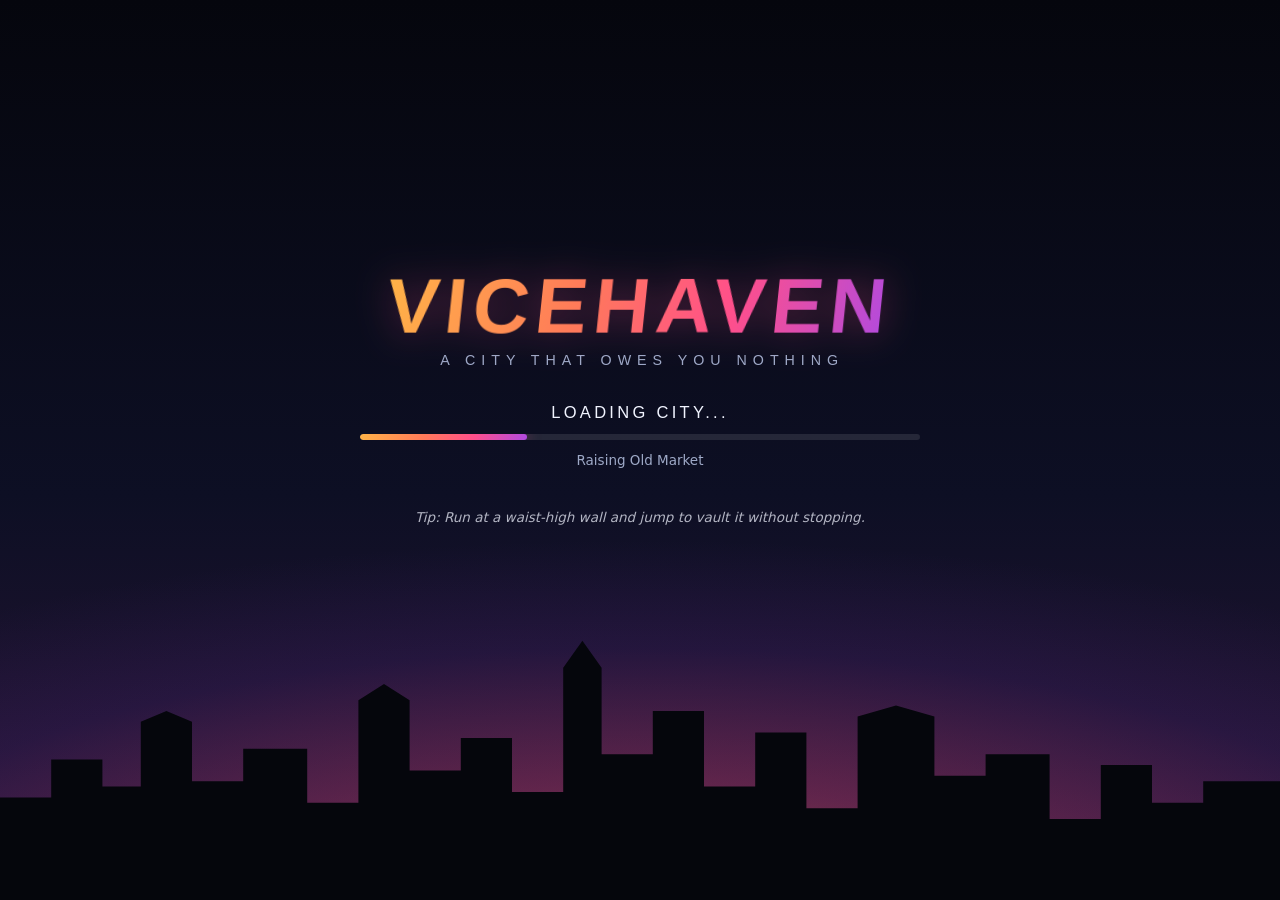
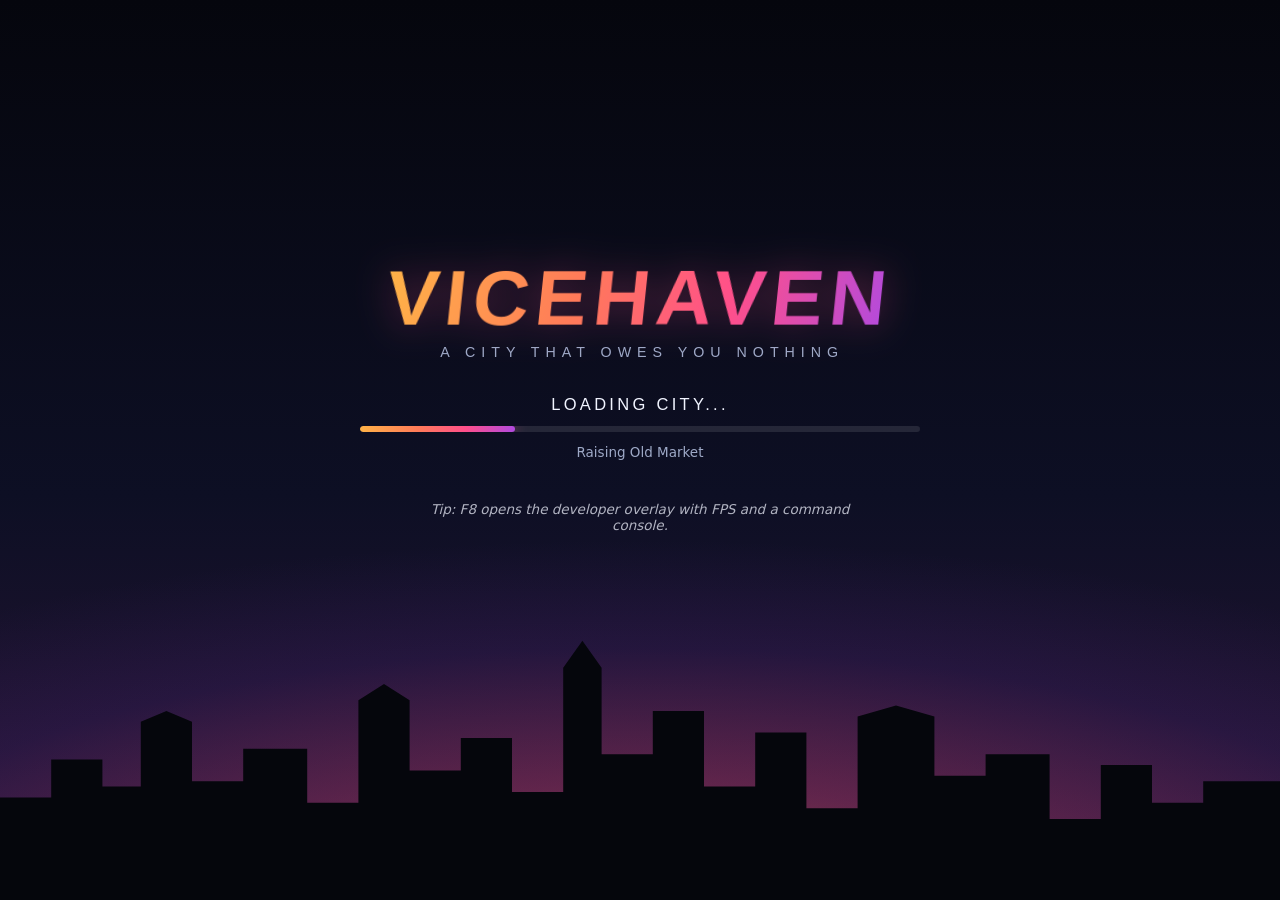
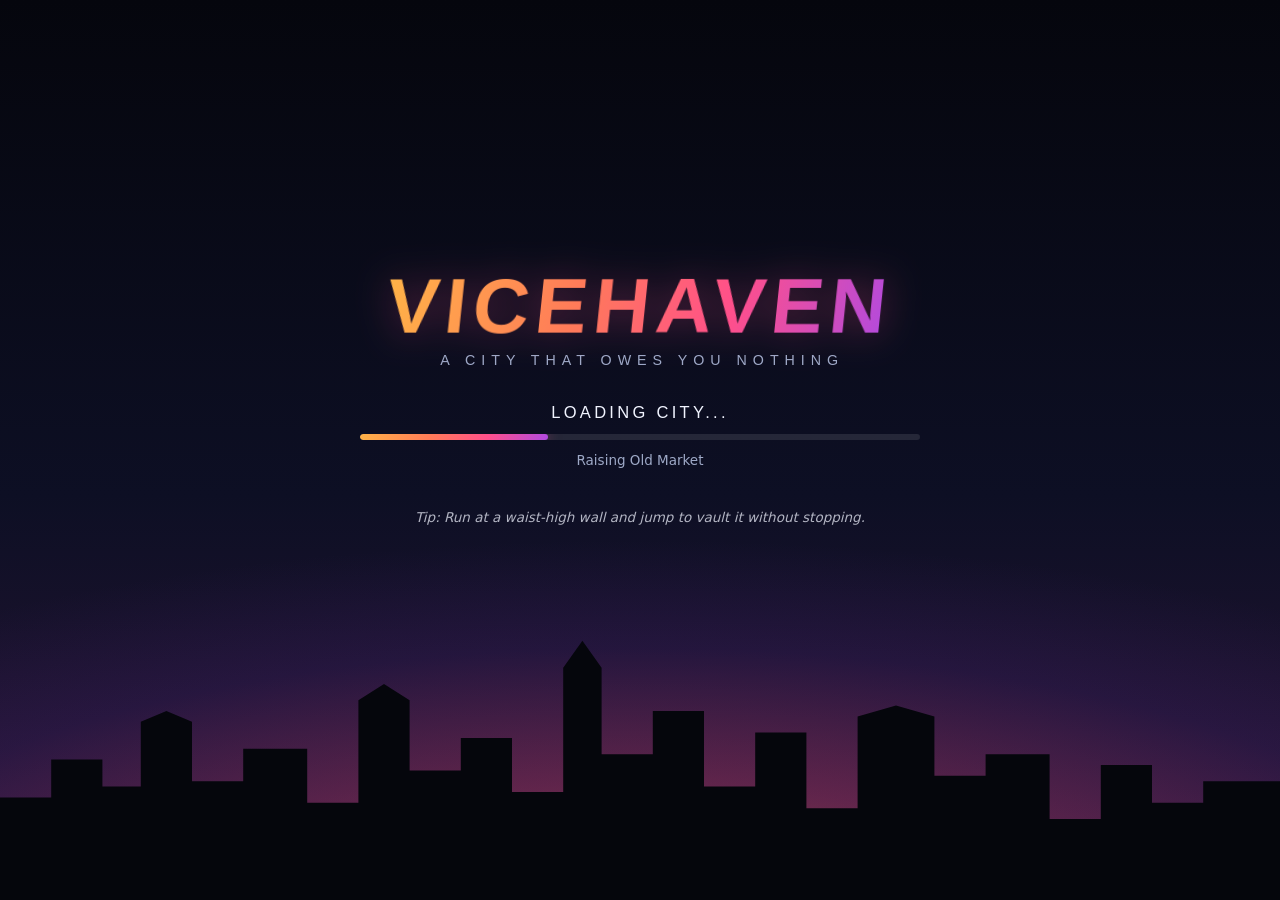
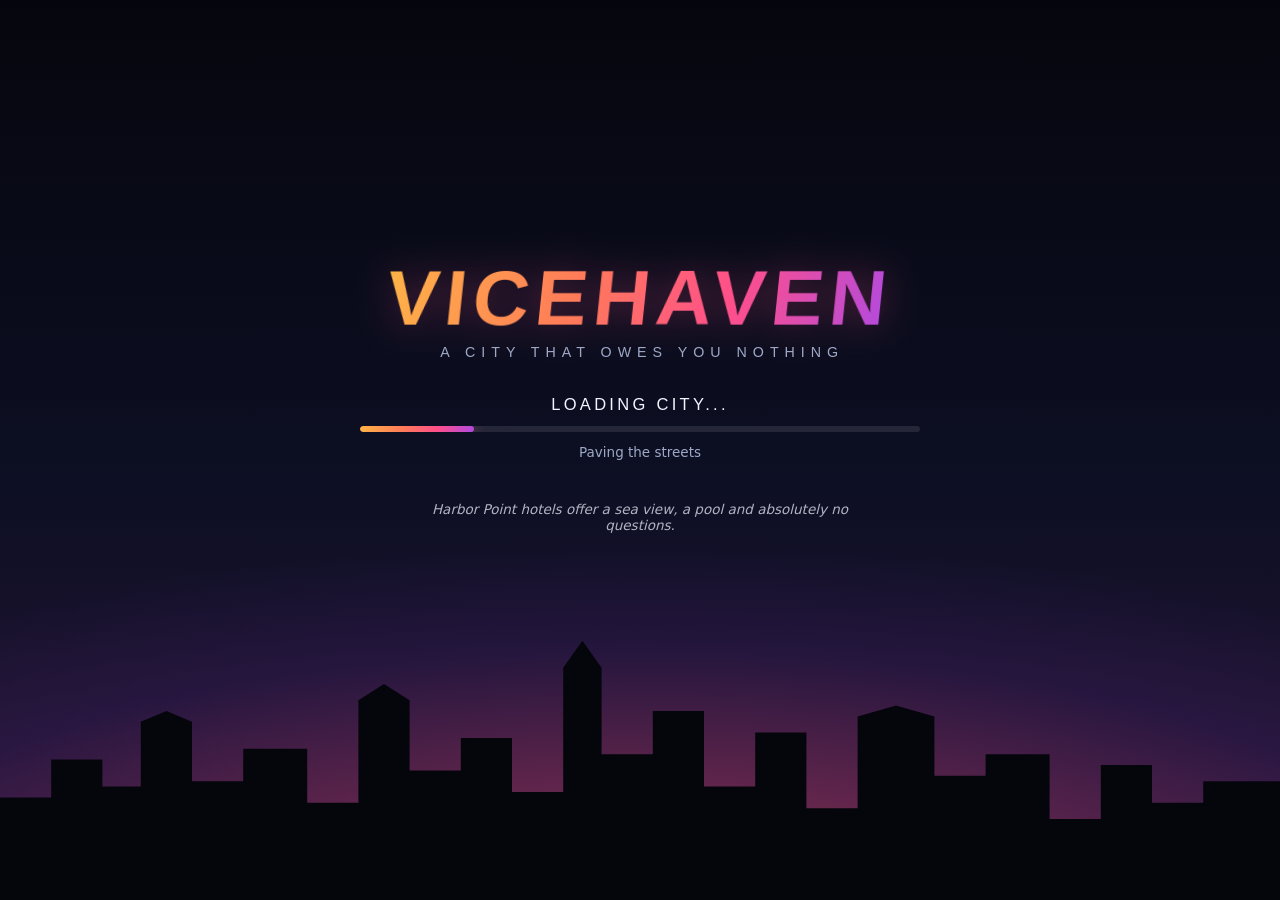
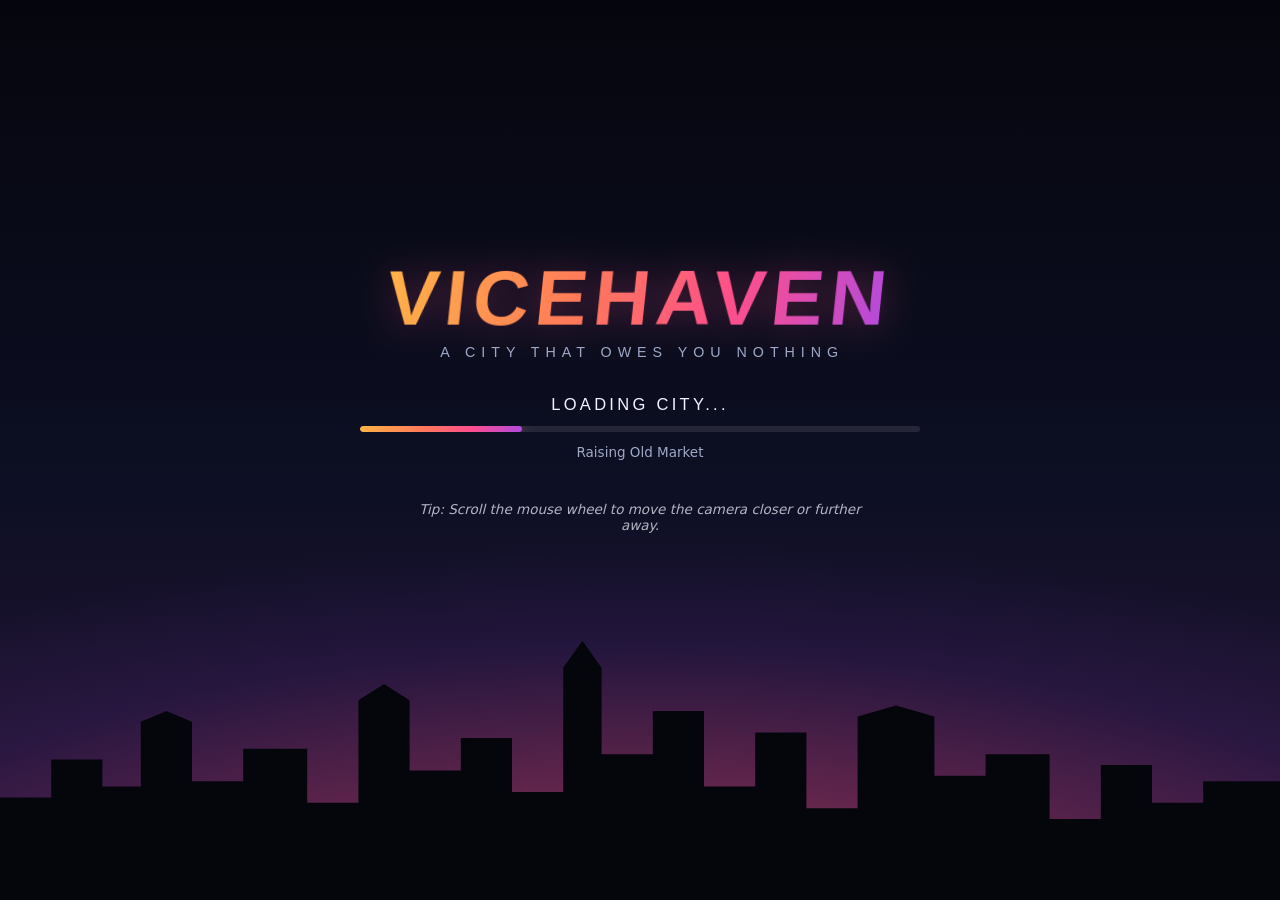
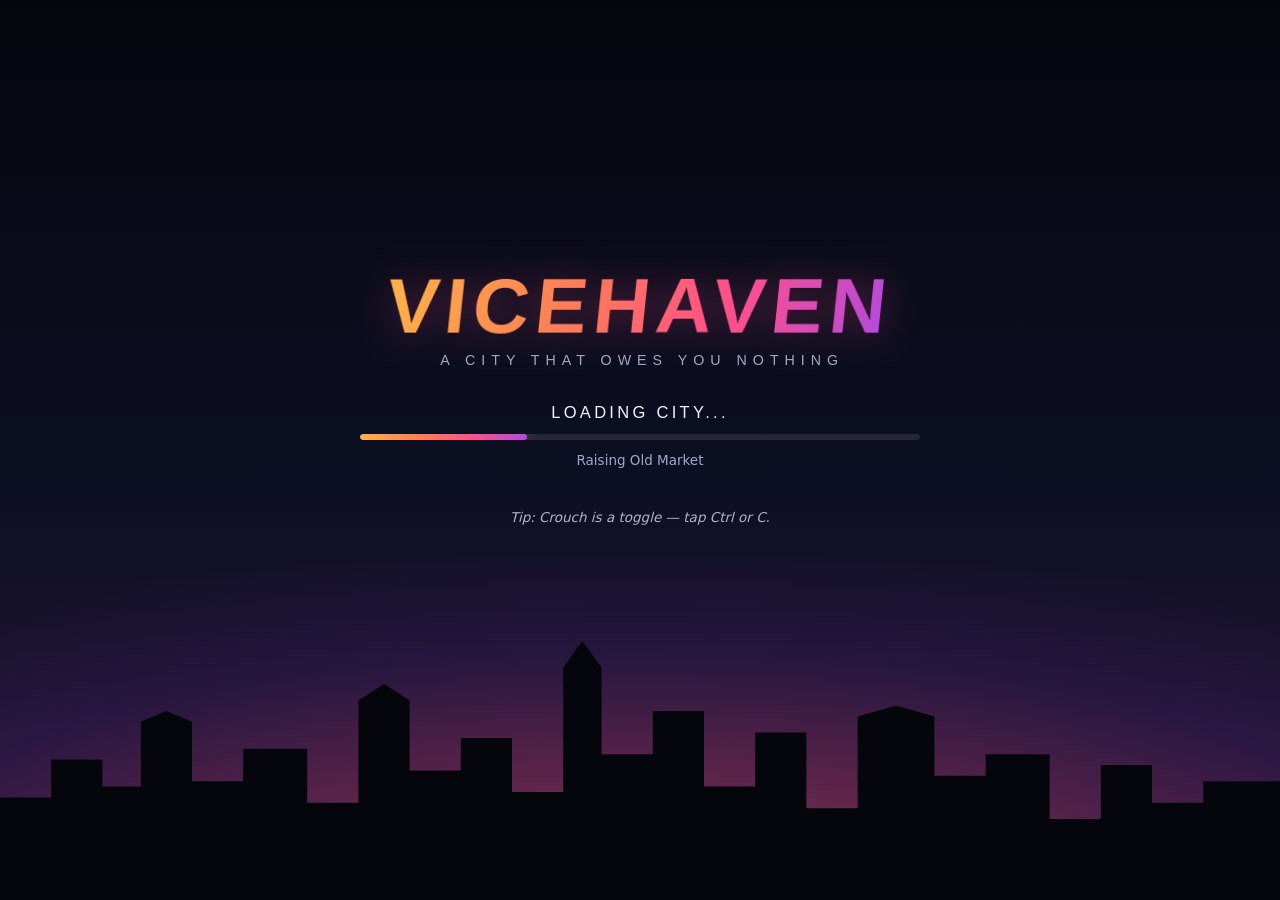
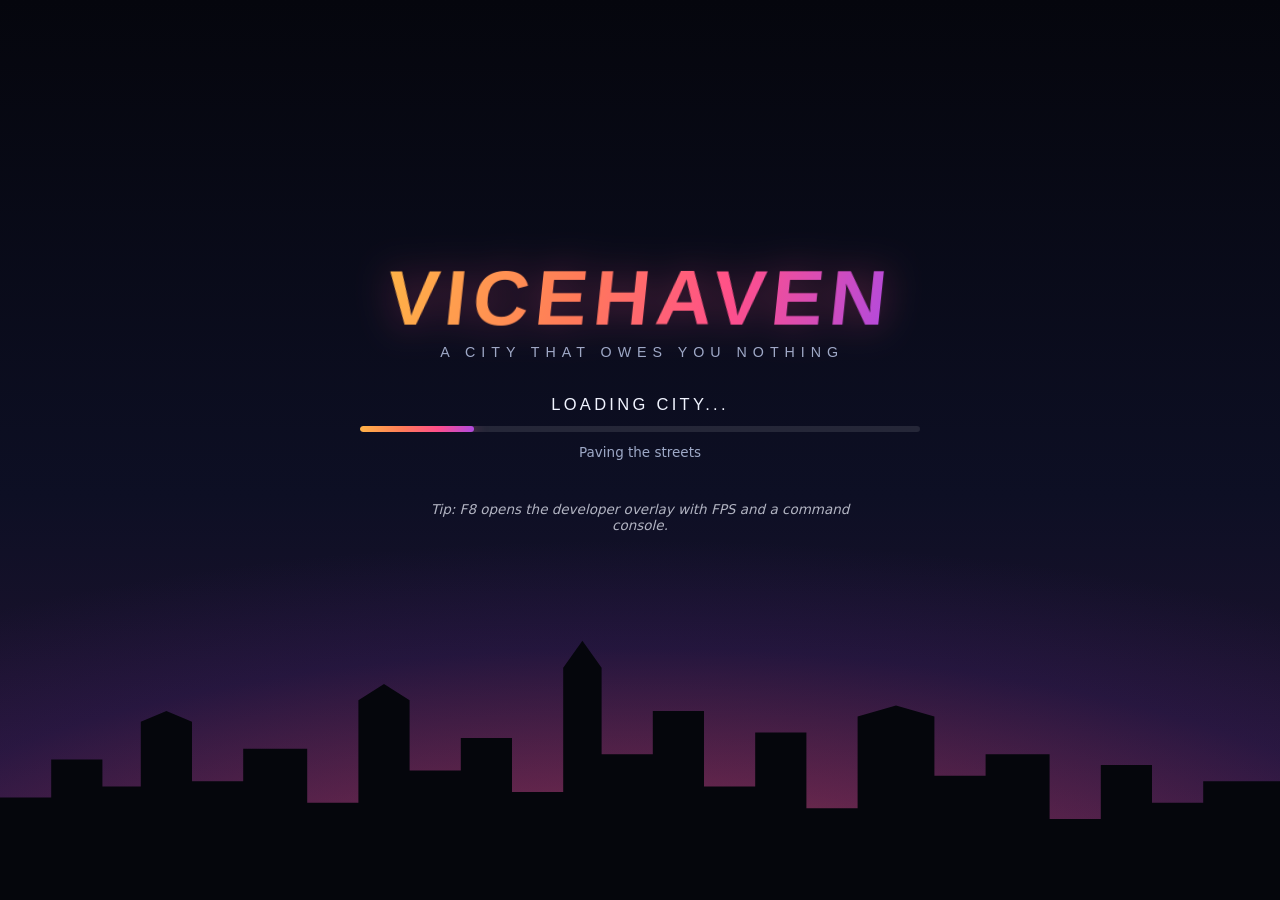
